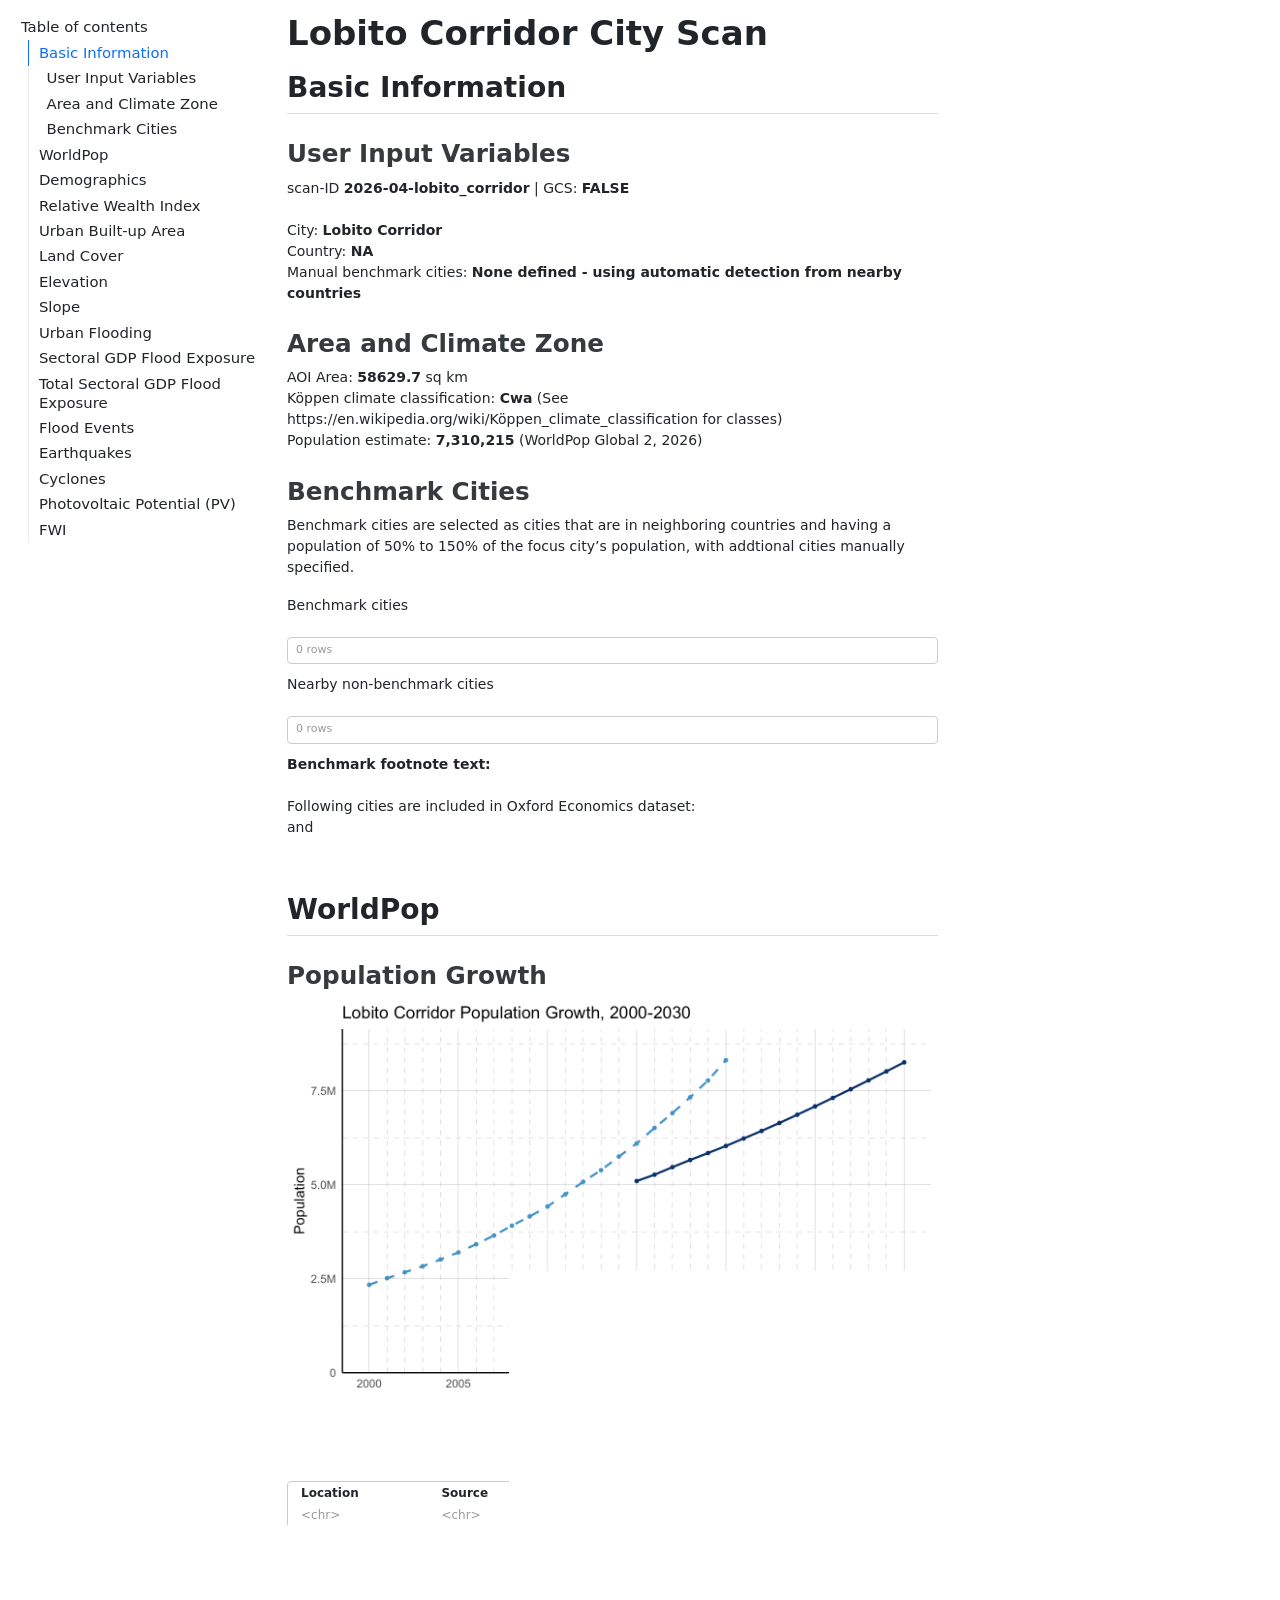
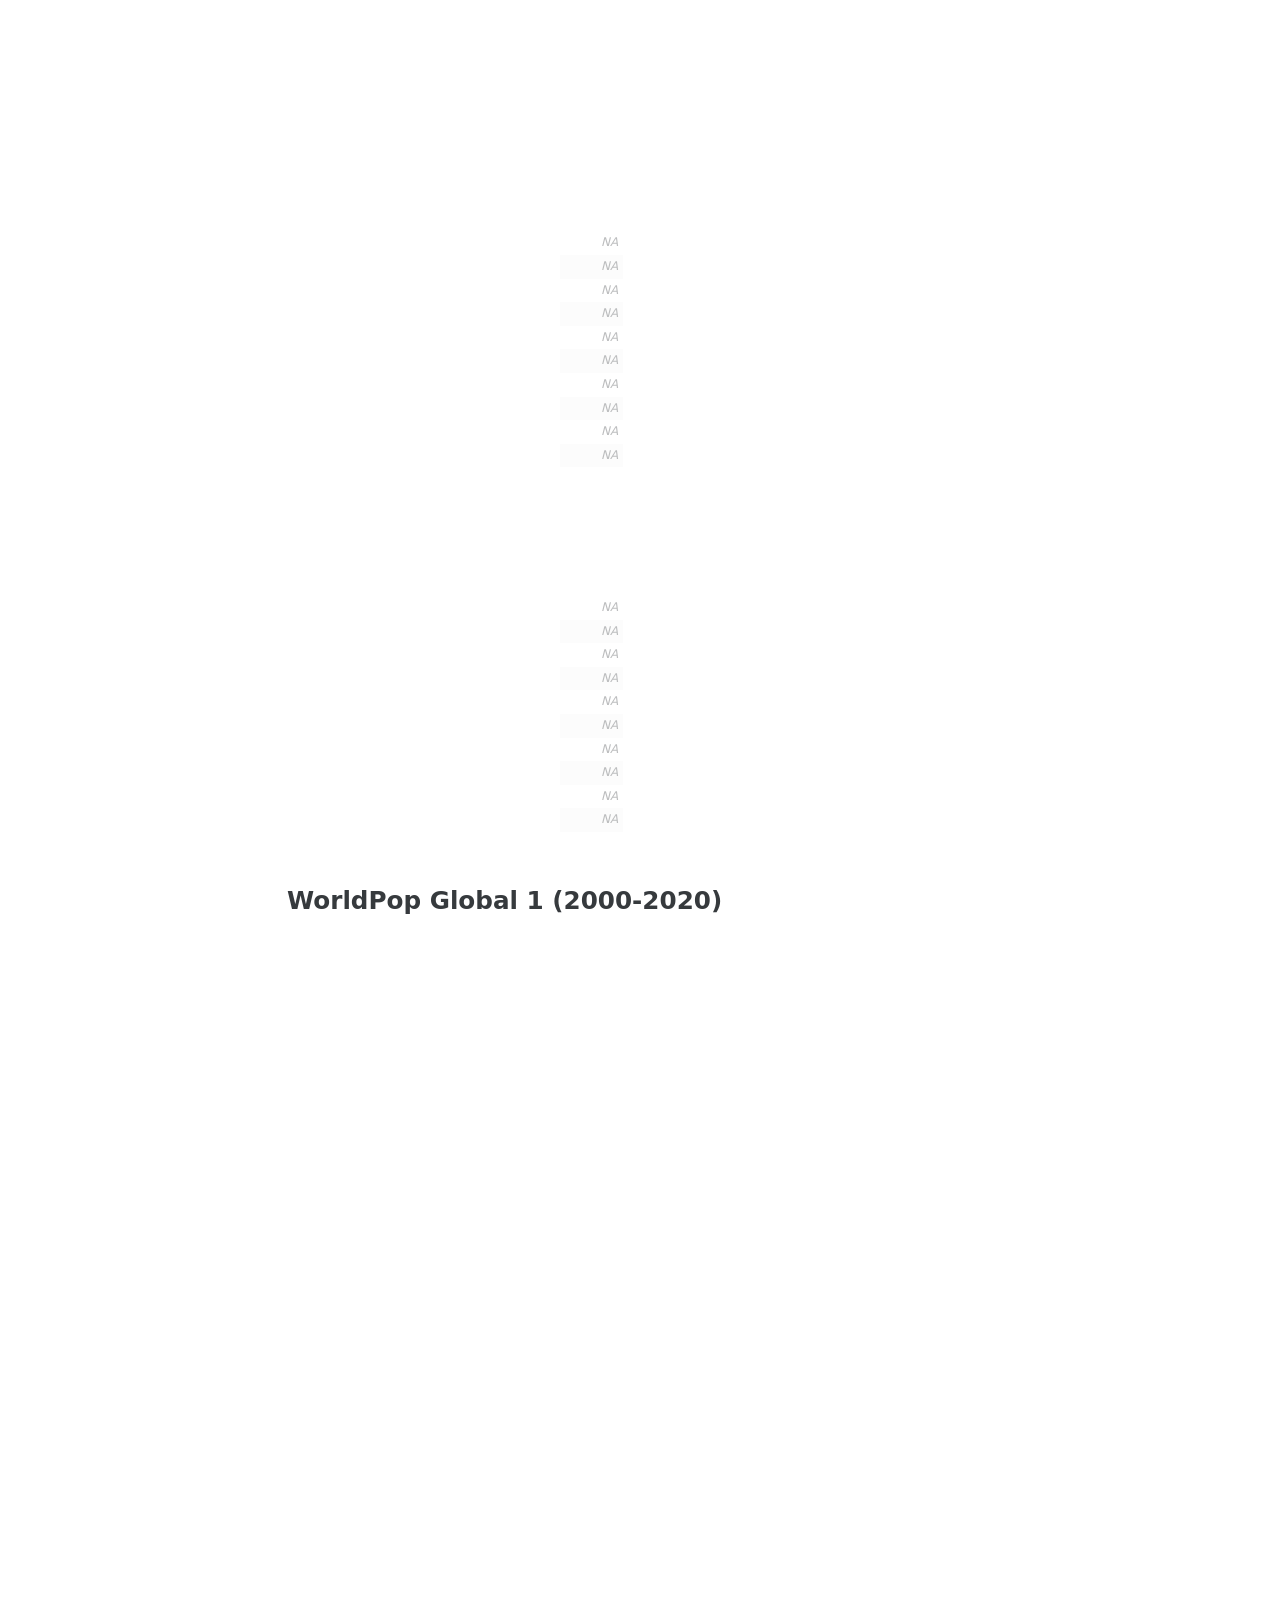
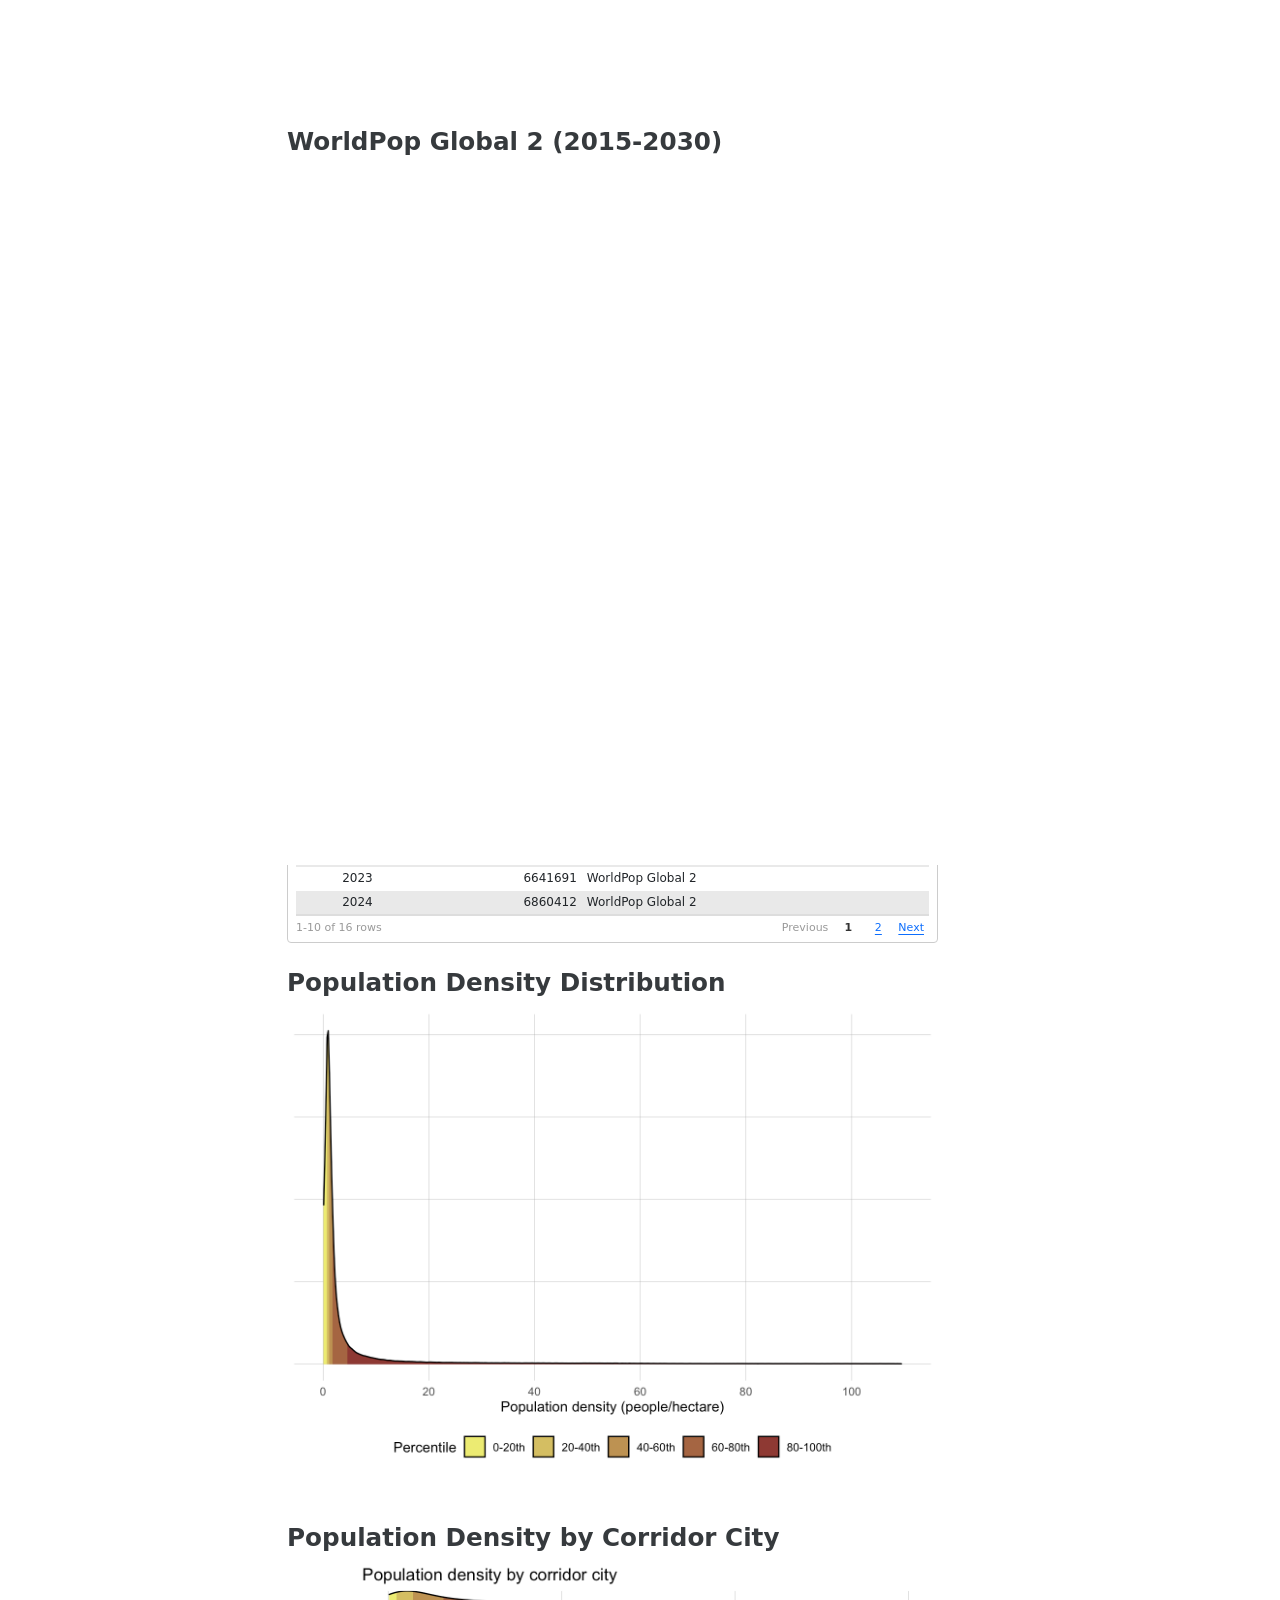
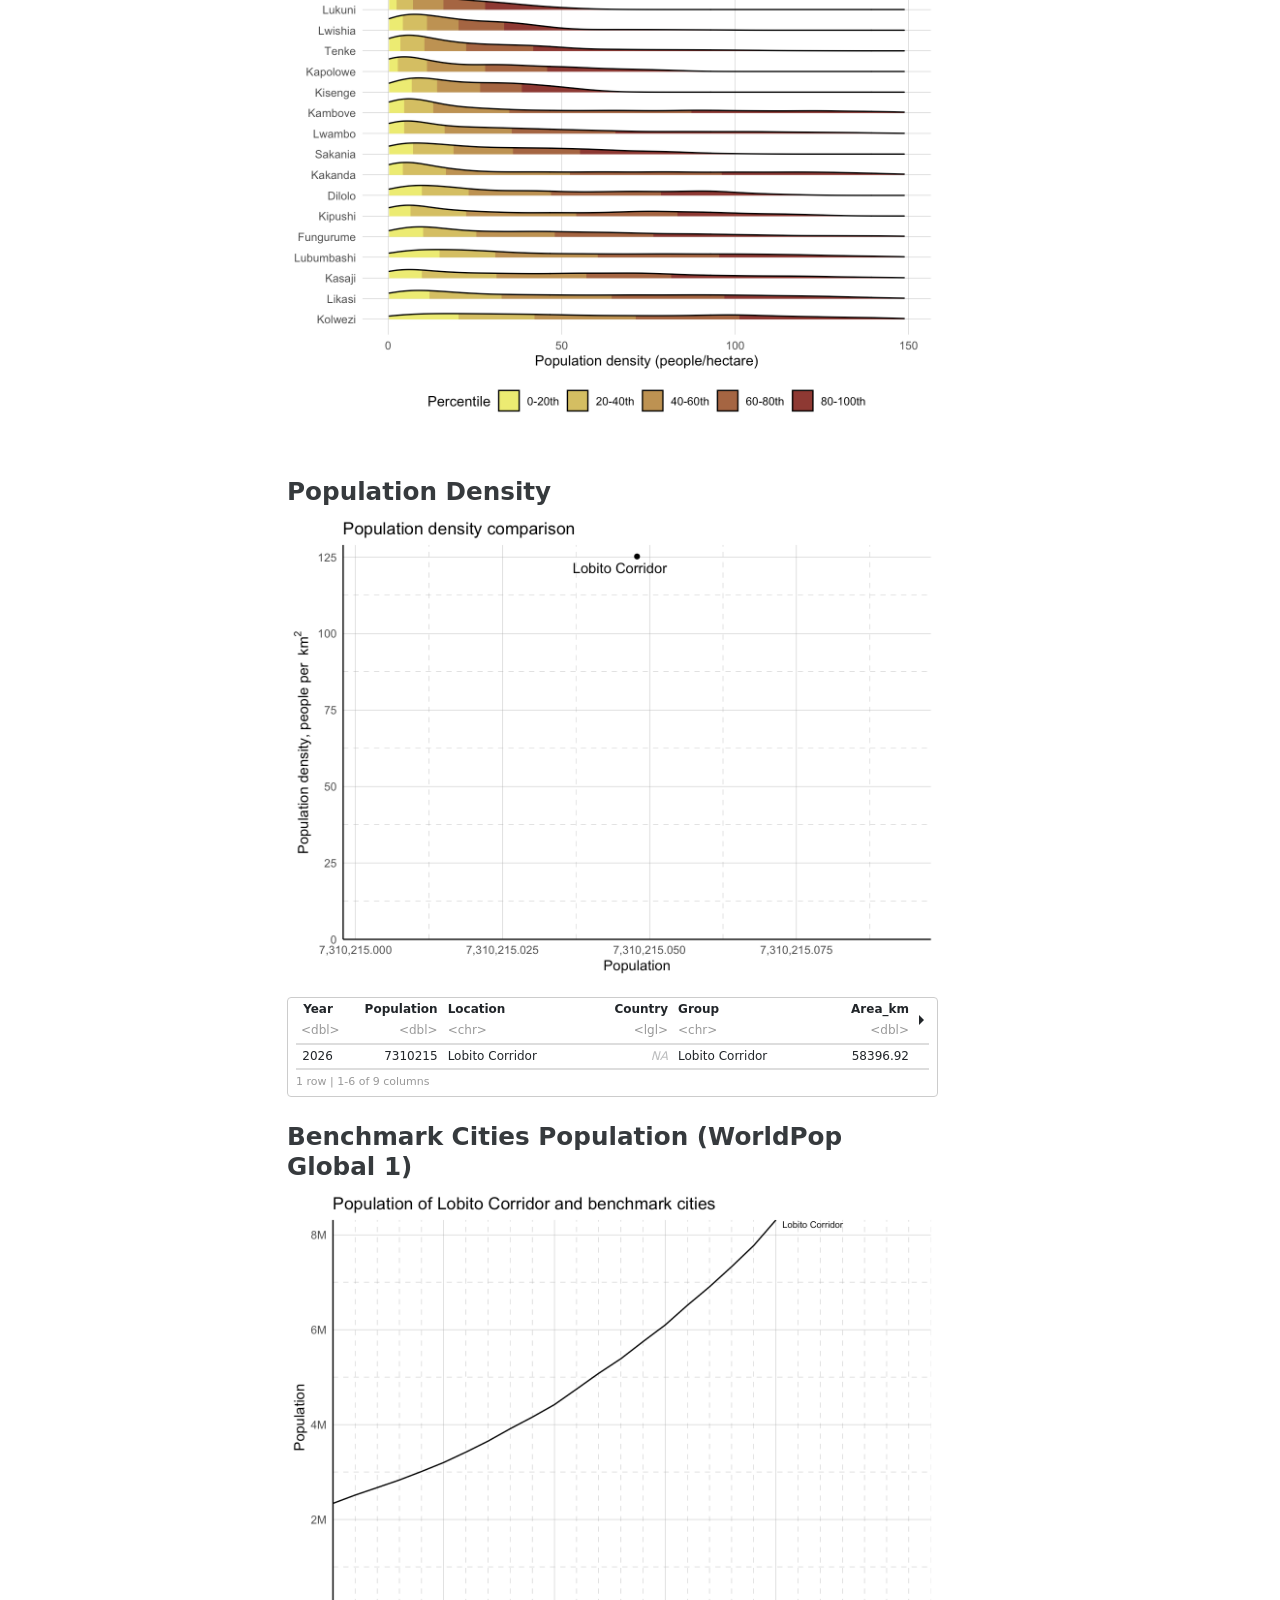
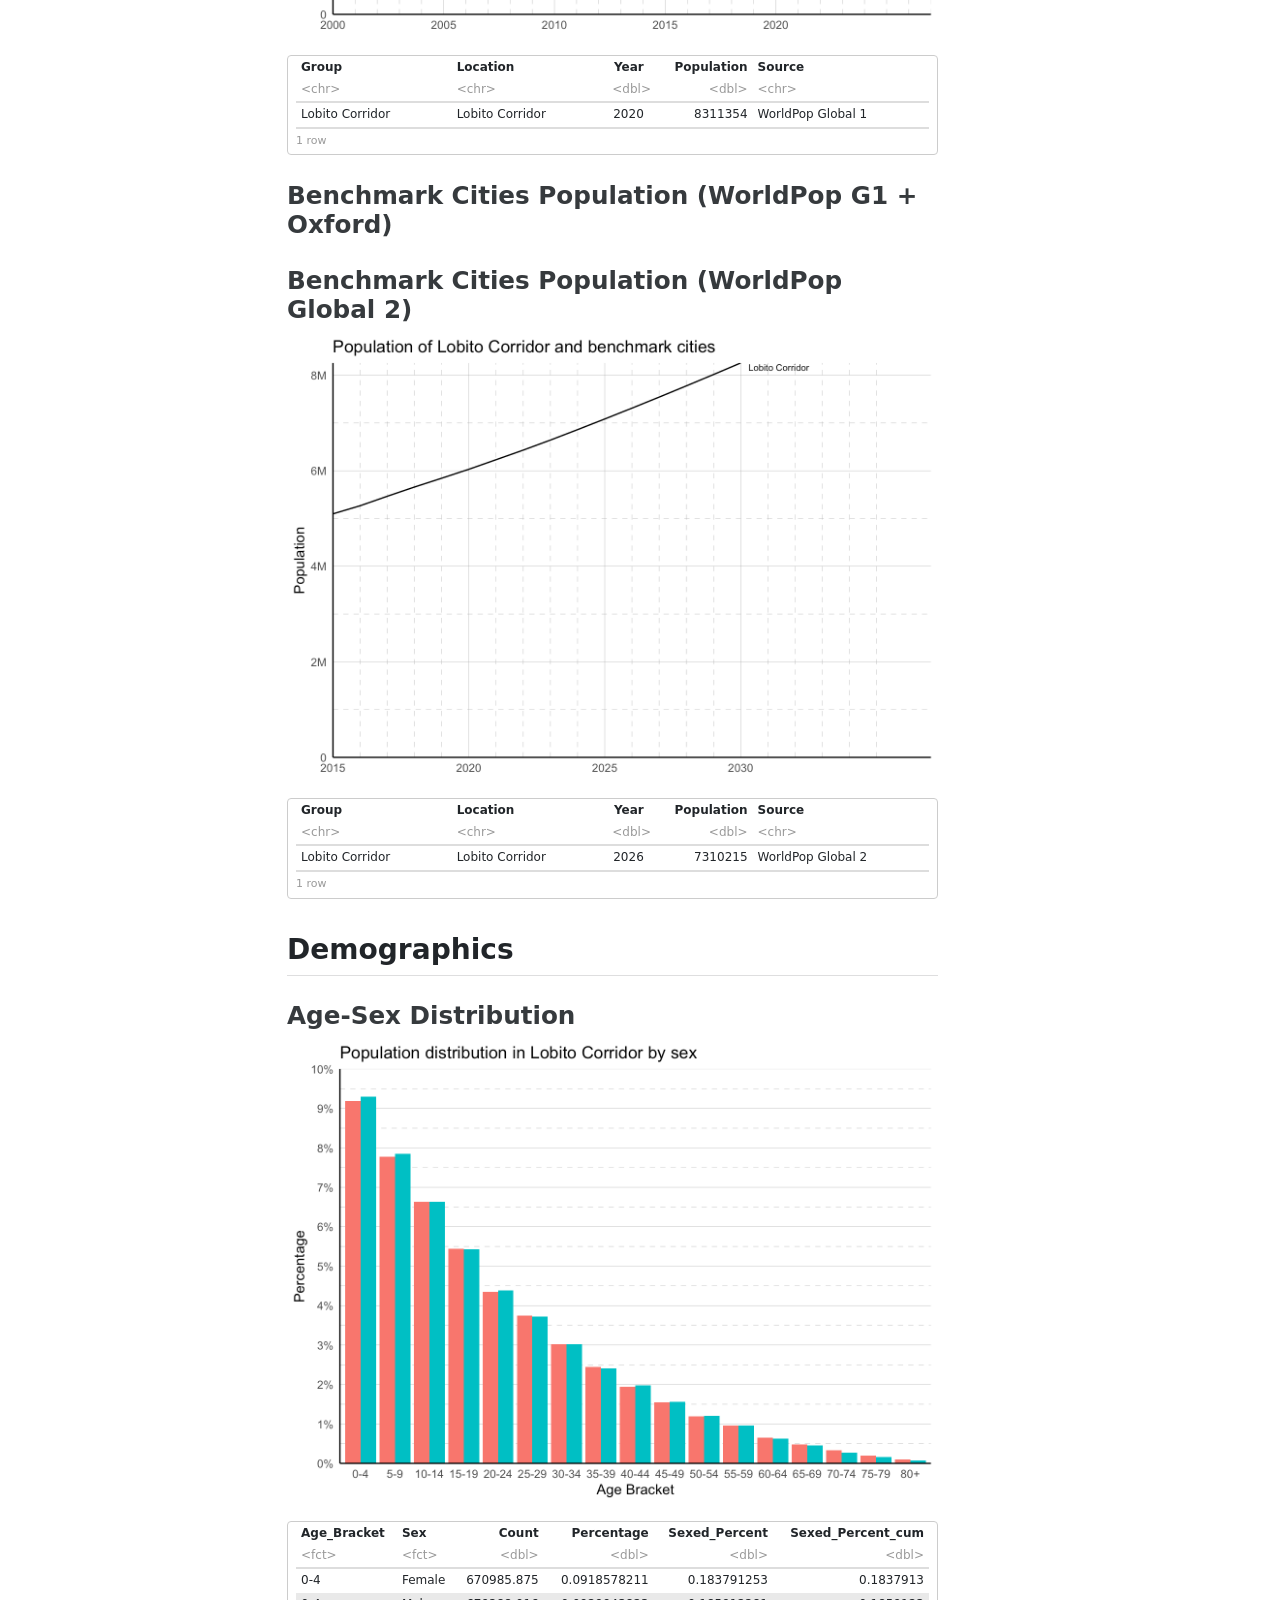
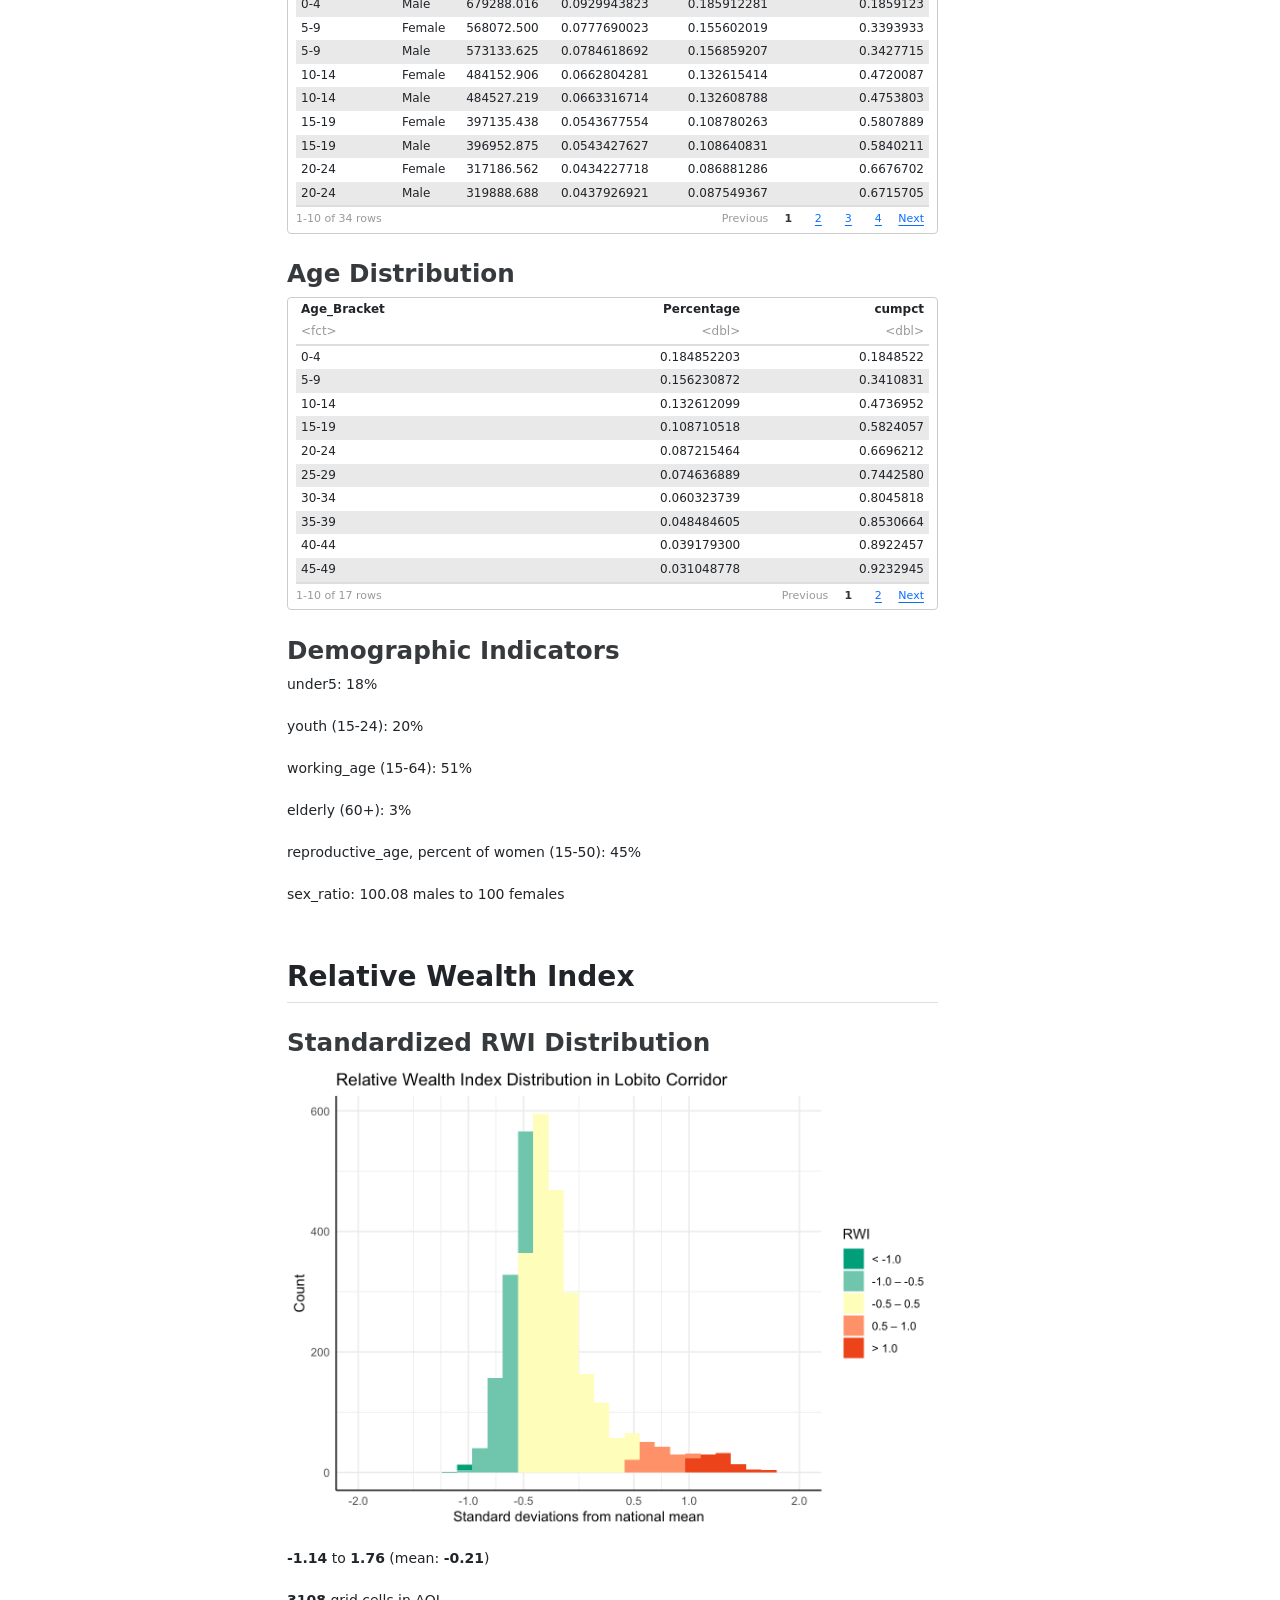
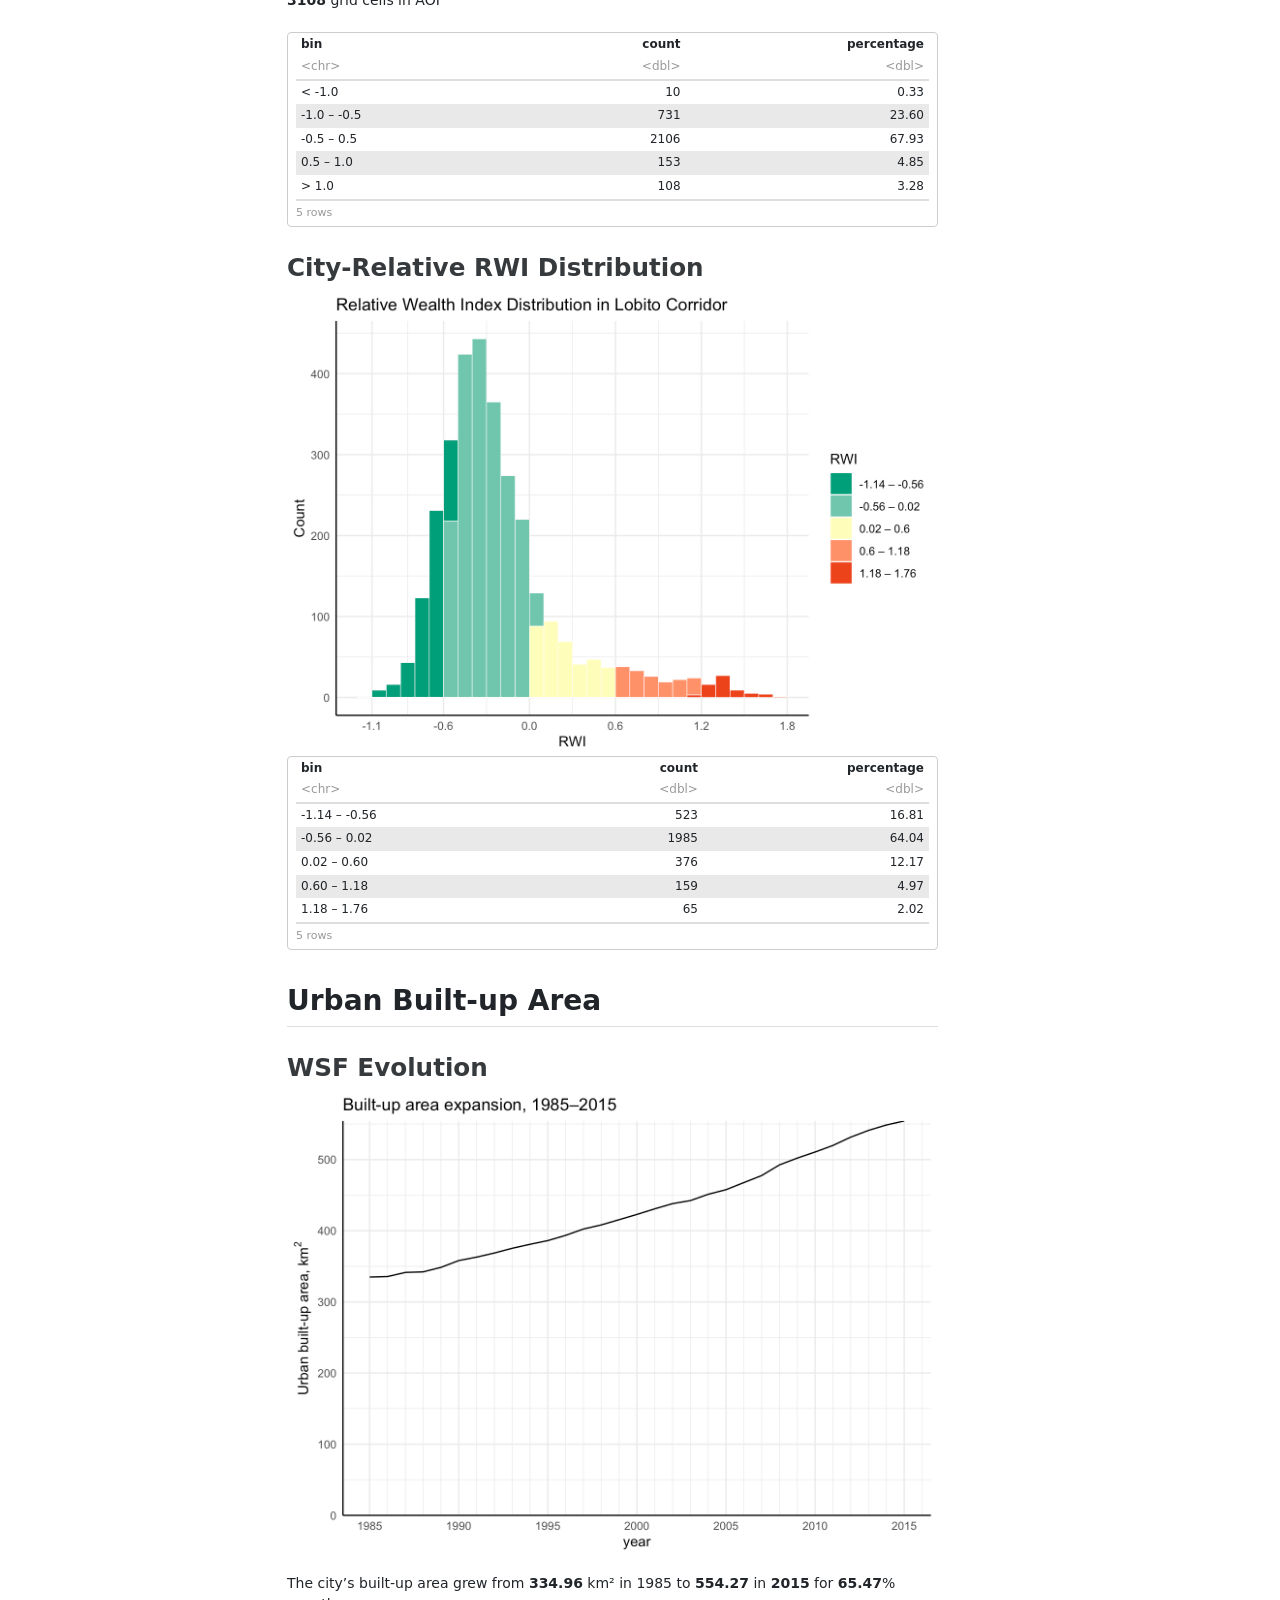
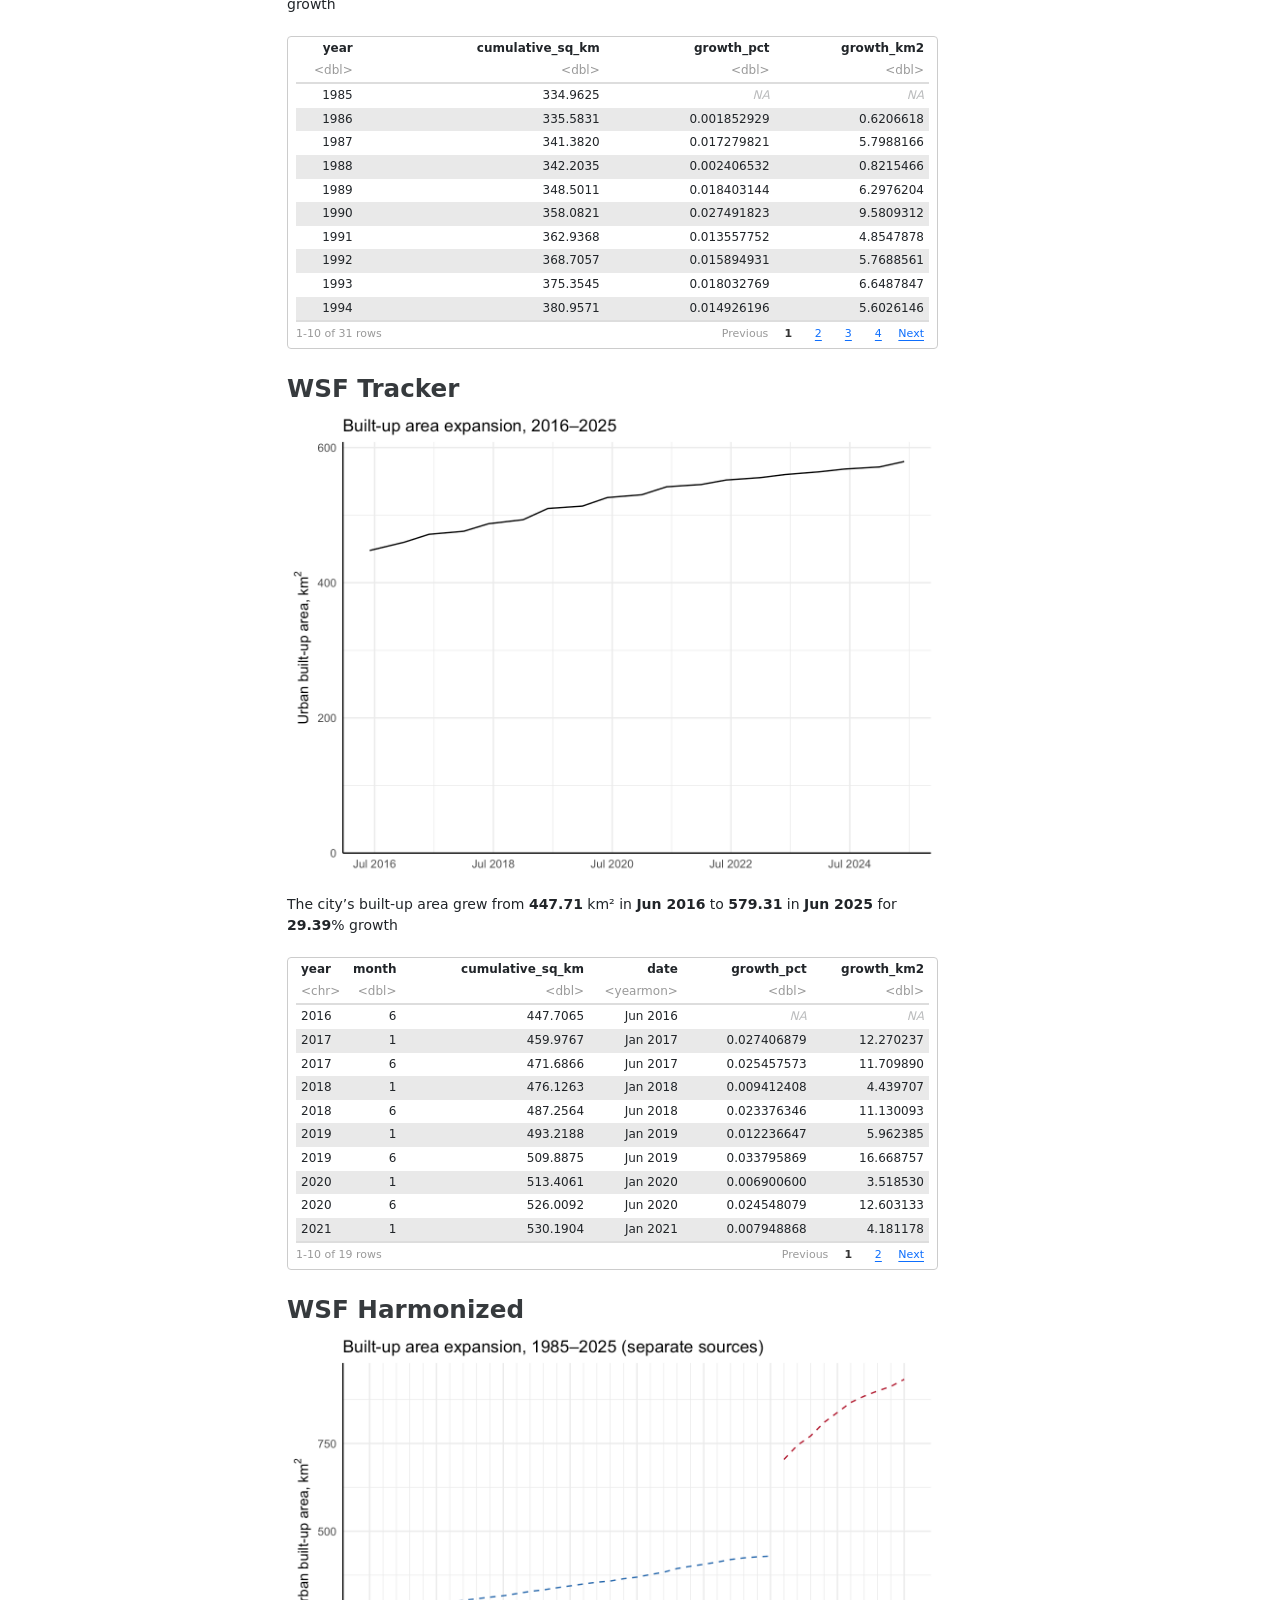
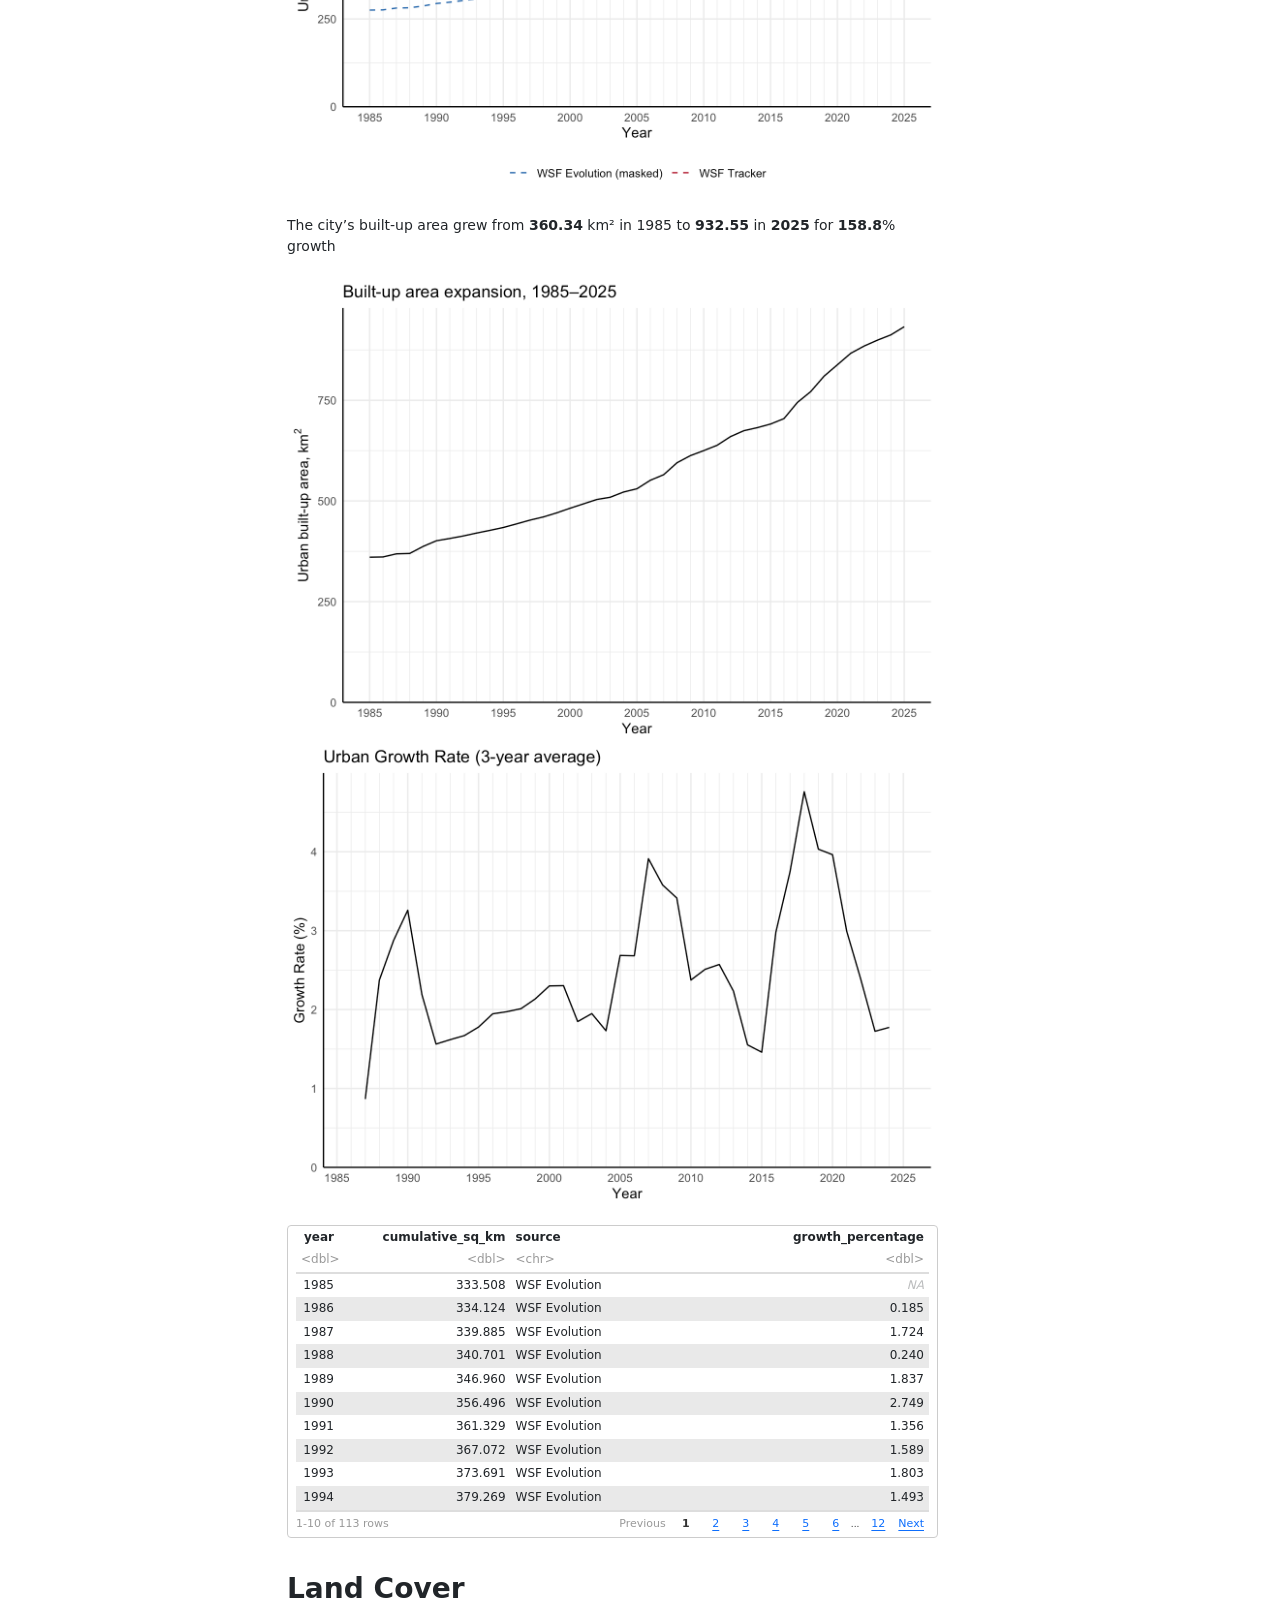
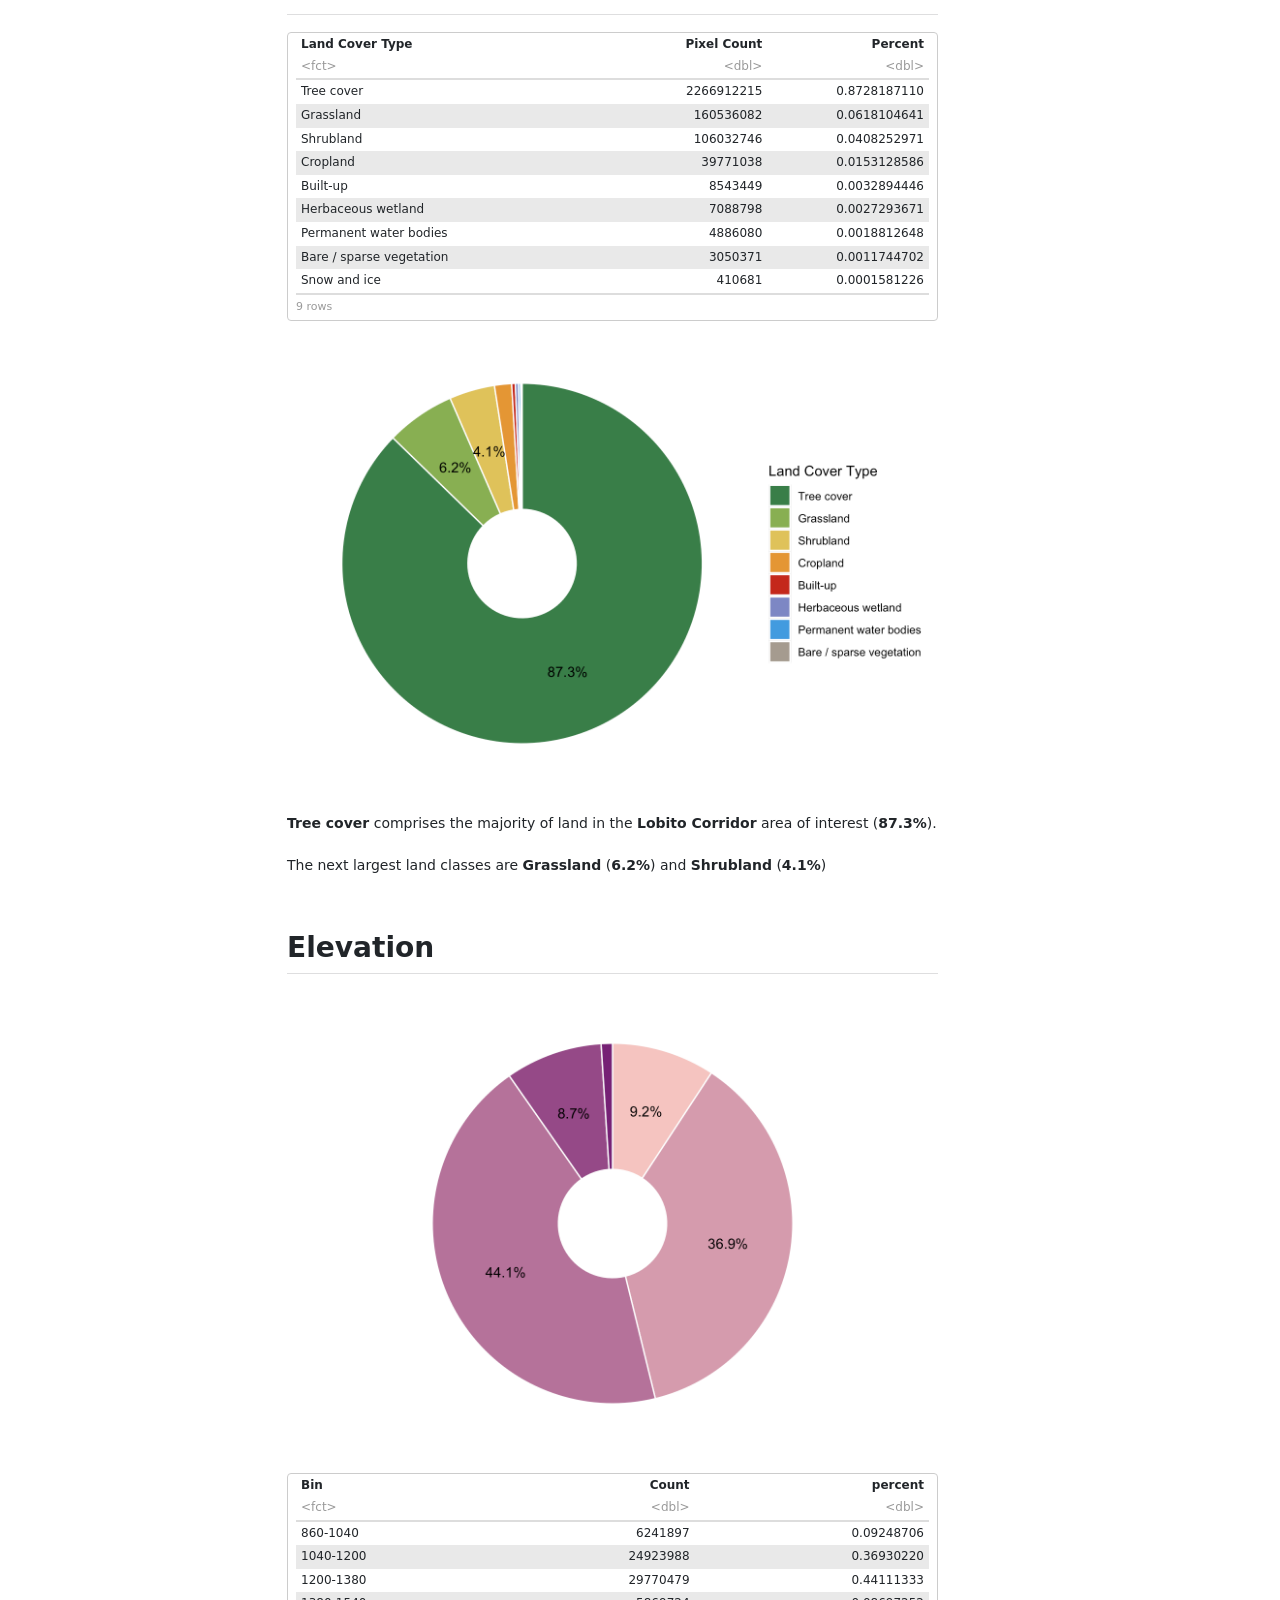
==== scan-calculations/scan-calculations.html @ d94c6d2a "lobito init" ====
<!DOCTYPE html>
<html xmlns="http://www.w3.org/1999/xhtml" lang="en" xml:lang="en"><head>

<meta charset="utf-8">
<meta name="generator" content="quarto-1.8.24">

<meta name="viewport" content="width=device-width, initial-scale=1.0, user-scalable=yes">


<title>Lobito Corridor City Scan</title>
<style>
code{white-space: pre-wrap;}
span.smallcaps{font-variant: small-caps;}
div.columns{display: flex; gap: min(4vw, 1.5em);}
div.column{flex: auto; overflow-x: auto;}
div.hanging-indent{margin-left: 1.5em; text-indent: -1.5em;}
ul.task-list{list-style: none;}
ul.task-list li input[type="checkbox"] {
width: 0.8em;
margin: 0 0.8em 0.2em -1em;  vertical-align: middle;
}
</style>


<script>/*!
 * clipboard.js v2.0.11
 * https://clipboardjs.com/
 *
 * Licensed MIT © Zeno Rocha
 */
!function(t,e){"object"==typeof exports&&"object"==typeof module?module.exports=e():"function"==typeof define&&define.amd?define([],e):"object"==typeof exports?exports.ClipboardJS=e():t.ClipboardJS=e()}(this,function(){return n={686:function(t,e,n){"use strict";n.d(e,{default:function(){return b}});var e=n(279),i=n.n(e),e=n(370),u=n.n(e),e=n(817),r=n.n(e);function c(t){try{return document.execCommand(t)}catch(t){return}}var a=function(t){t=r()(t);return c("cut"),t};function o(t,e){var n,o,t=(n=t,o="rtl"===document.documentElement.getAttribute("dir"),(t=document.createElement("textarea")).style.fontSize="12pt",t.style.border="0",t.style.padding="0",t.style.margin="0",t.style.position="absolute",t.style[o?"right":"left"]="-9999px",o=window.pageYOffset||document.documentElement.scrollTop,t.style.top="".concat(o,"px"),t.setAttribute("readonly",""),t.value=n,t);return e.container.appendChild(t),e=r()(t),c("copy"),t.remove(),e}var f=function(t){var e=1<arguments.length&&void 0!==arguments[1]?arguments[1]:{container:document.body},n="";return"string"==typeof t?n=o(t,e):t instanceof HTMLInputElement&&!["text","search","url","tel","password"].includes(null==t?void 0:t.type)?n=o(t.value,e):(n=r()(t),c("copy")),n};function l(t){return(l="function"==typeof Symbol&&"symbol"==typeof Symbol.iterator?function(t){return typeof t}:function(t){return t&&"function"==typeof Symbol&&t.constructor===Symbol&&t!==Symbol.prototype?"symbol":typeof t})(t)}var s=function(){var t=0<arguments.length&&void 0!==arguments[0]?arguments[0]:{},e=t.action,n=void 0===e?"copy":e,o=t.container,e=t.target,t=t.text;if("copy"!==n&&"cut"!==n)throw new Error('Invalid "action" value, use either "copy" or "cut"');if(void 0!==e){if(!e||"object"!==l(e)||1!==e.nodeType)throw new Error('Invalid "target" value, use a valid Element');if("copy"===n&&e.hasAttribute("disabled"))throw new Error('Invalid "target" attribute. Please use "readonly" instead of "disabled" attribute');if("cut"===n&&(e.hasAttribute("readonly")||e.hasAttribute("disabled")))throw new Error('Invalid "target" attribute. You can\'t cut text from elements with "readonly" or "disabled" attributes')}return t?f(t,{container:o}):e?"cut"===n?a(e):f(e,{container:o}):void 0};function p(t){return(p="function"==typeof Symbol&&"symbol"==typeof Symbol.iterator?function(t){return typeof t}:function(t){return t&&"function"==typeof Symbol&&t.constructor===Symbol&&t!==Symbol.prototype?"symbol":typeof t})(t)}function d(t,e){for(var n=0;n<e.length;n++){var o=e[n];o.enumerable=o.enumerable||!1,o.configurable=!0,"value"in o&&(o.writable=!0),Object.defineProperty(t,o.key,o)}}function y(t,e){return(y=Object.setPrototypeOf||function(t,e){return t.__proto__=e,t})(t,e)}function h(n){var o=function(){if("undefined"==typeof Reflect||!Reflect.construct)return!1;if(Reflect.construct.sham)return!1;if("function"==typeof Proxy)return!0;try{return Date.prototype.toString.call(Reflect.construct(Date,[],function(){})),!0}catch(t){return!1}}();return function(){var t,e=v(n);return t=o?(t=v(this).constructor,Reflect.construct(e,arguments,t)):e.apply(this,arguments),e=this,!(t=t)||"object"!==p(t)&&"function"!=typeof t?function(t){if(void 0!==t)return t;throw new ReferenceError("this hasn't been initialised - super() hasn't been called")}(e):t}}function v(t){return(v=Object.setPrototypeOf?Object.getPrototypeOf:function(t){return t.__proto__||Object.getPrototypeOf(t)})(t)}function m(t,e){t="data-clipboard-".concat(t);if(e.hasAttribute(t))return e.getAttribute(t)}var b=function(){!function(t,e){if("function"!=typeof e&&null!==e)throw new TypeError("Super expression must either be null or a function");t.prototype=Object.create(e&&e.prototype,{constructor:{value:t,writable:!0,configurable:!0}}),e&&y(t,e)}(r,i());var t,e,n,o=h(r);function r(t,e){var n;return function(t){if(!(t instanceof r))throw new TypeError("Cannot call a class as a function")}(this),(n=o.call(this)).resolveOptions(e),n.listenClick(t),n}return t=r,n=[{key:"copy",value:function(t){var e=1<arguments.length&&void 0!==arguments[1]?arguments[1]:{container:document.body};return f(t,e)}},{key:"cut",value:function(t){return a(t)}},{key:"isSupported",value:function(){var t=0<arguments.length&&void 0!==arguments[0]?arguments[0]:["copy","cut"],t="string"==typeof t?[t]:t,e=!!document.queryCommandSupported;return t.forEach(function(t){e=e&&!!document.queryCommandSupported(t)}),e}}],(e=[{key:"resolveOptions",value:function(){var t=0<arguments.length&&void 0!==arguments[0]?arguments[0]:{};this.action="function"==typeof t.action?t.action:this.defaultAction,this.target="function"==typeof t.target?t.target:this.defaultTarget,this.text="function"==typeof t.text?t.text:this.defaultText,this.container="object"===p(t.container)?t.container:document.body}},{key:"listenClick",value:function(t){var e=this;this.listener=u()(t,"click",function(t){return e.onClick(t)})}},{key:"onClick",value:function(t){var e=t.delegateTarget||t.currentTarget,n=this.action(e)||"copy",t=s({action:n,container:this.container,target:this.target(e),text:this.text(e)});this.emit(t?"success":"error",{action:n,text:t,trigger:e,clearSelection:function(){e&&e.focus(),window.getSelection().removeAllRanges()}})}},{key:"defaultAction",value:function(t){return m("action",t)}},{key:"defaultTarget",value:function(t){t=m("target",t);if(t)return document.querySelector(t)}},{key:"defaultText",value:function(t){return m("text",t)}},{key:"destroy",value:function(){this.listener.destroy()}}])&&d(t.prototype,e),n&&d(t,n),r}()},828:function(t){var e;"undefined"==typeof Element||Element.prototype.matches||((e=Element.prototype).matches=e.matchesSelector||e.mozMatchesSelector||e.msMatchesSelector||e.oMatchesSelector||e.webkitMatchesSelector),t.exports=function(t,e){for(;t&&9!==t.nodeType;){if("function"==typeof t.matches&&t.matches(e))return t;t=t.parentNode}}},438:function(t,e,n){var u=n(828);function i(t,e,n,o,r){var i=function(e,n,t,o){return function(t){t.delegateTarget=u(t.target,n),t.delegateTarget&&o.call(e,t)}}.apply(this,arguments);return t.addEventListener(n,i,r),{destroy:function(){t.removeEventListener(n,i,r)}}}t.exports=function(t,e,n,o,r){return"function"==typeof t.addEventListener?i.apply(null,arguments):"function"==typeof n?i.bind(null,document).apply(null,arguments):("string"==typeof t&&(t=document.querySelectorAll(t)),Array.prototype.map.call(t,function(t){return i(t,e,n,o,r)}))}},879:function(t,n){n.node=function(t){return void 0!==t&&t instanceof HTMLElement&&1===t.nodeType},n.nodeList=function(t){var e=Object.prototype.toString.call(t);return void 0!==t&&("[object NodeList]"===e||"[object HTMLCollection]"===e)&&"length"in t&&(0===t.length||n.node(t[0]))},n.string=function(t){return"string"==typeof t||t instanceof String},n.fn=function(t){return"[object Function]"===Object.prototype.toString.call(t)}},370:function(t,e,n){var f=n(879),l=n(438);t.exports=function(t,e,n){if(!t&&!e&&!n)throw new Error("Missing required arguments");if(!f.string(e))throw new TypeError("Second argument must be a String");if(!f.fn(n))throw new TypeError("Third argument must be a Function");if(f.node(t))return c=e,a=n,(u=t).addEventListener(c,a),{destroy:function(){u.removeEventListener(c,a)}};if(f.nodeList(t))return o=t,r=e,i=n,Array.prototype.forEach.call(o,function(t){t.addEventListener(r,i)}),{destroy:function(){Array.prototype.forEach.call(o,function(t){t.removeEventListener(r,i)})}};if(f.string(t))return t=t,e=e,n=n,l(document.body,t,e,n);throw new TypeError("First argument must be a String, HTMLElement, HTMLCollection, or NodeList");var o,r,i,u,c,a}},817:function(t){t.exports=function(t){var e,n="SELECT"===t.nodeName?(t.focus(),t.value):"INPUT"===t.nodeName||"TEXTAREA"===t.nodeName?((e=t.hasAttribute("readonly"))||t.setAttribute("readonly",""),t.select(),t.setSelectionRange(0,t.value.length),e||t.removeAttribute("readonly"),t.value):(t.hasAttribute("contenteditable")&&t.focus(),n=window.getSelection(),(e=document.createRange()).selectNodeContents(t),n.removeAllRanges(),n.addRange(e),n.toString());return n}},279:function(t){function e(){}e.prototype={on:function(t,e,n){var o=this.e||(this.e={});return(o[t]||(o[t]=[])).push({fn:e,ctx:n}),this},once:function(t,e,n){var o=this;function r(){o.off(t,r),e.apply(n,arguments)}return r._=e,this.on(t,r,n)},emit:function(t){for(var e=[].slice.call(arguments,1),n=((this.e||(this.e={}))[t]||[]).slice(),o=0,r=n.length;o<r;o++)n[o].fn.apply(n[o].ctx,e);return this},off:function(t,e){var n=this.e||(this.e={}),o=n[t],r=[];if(o&&e)for(var i=0,u=o.length;i<u;i++)o[i].fn!==e&&o[i].fn._!==e&&r.push(o[i]);return r.length?n[t]=r:delete n[t],this}},t.exports=e,t.exports.TinyEmitter=e}},r={},o.n=function(t){var e=t&&t.__esModule?function(){return t.default}:function(){return t};return o.d(e,{a:e}),e},o.d=function(t,e){for(var n in e)o.o(e,n)&&!o.o(t,n)&&Object.defineProperty(t,n,{enumerable:!0,get:e[n]})},o.o=function(t,e){return Object.prototype.hasOwnProperty.call(t,e)},o(686).default;function o(t){if(r[t])return r[t].exports;var e=r[t]={exports:{}};return n[t](e,e.exports,o),e.exports}var n,r});</script>
<script src="[data-uri]" type="module"></script>
<script src="[data-uri]" type="module"></script>
<script src="[data-uri]" type="module"></script>
<script>/**
 * @popperjs/core v2.11.7 - MIT License
 */

!function(e,t){"object"==typeof exports&&"undefined"!=typeof module?t(exports):"function"==typeof define&&define.amd?define(["exports"],t):t((e="undefined"!=typeof globalThis?globalThis:e||self).Popper={})}(this,(function(e){"use strict";function t(e){if(null==e)return window;if("[object Window]"!==e.toString()){var t=e.ownerDocument;return t&&t.defaultView||window}return e}function n(e){return e instanceof t(e).Element||e instanceof Element}function r(e){return e instanceof t(e).HTMLElement||e instanceof HTMLElement}function o(e){return"undefined"!=typeof ShadowRoot&&(e instanceof t(e).ShadowRoot||e instanceof ShadowRoot)}var i=Math.max,a=Math.min,s=Math.round;function f(){var e=navigator.userAgentData;return null!=e&&e.brands&&Array.isArray(e.brands)?e.brands.map((function(e){return e.brand+"/"+e.version})).join(" "):navigator.userAgent}function c(){return!/^((?!chrome|android).)*safari/i.test(f())}function p(e,o,i){void 0===o&&(o=!1),void 0===i&&(i=!1);var a=e.getBoundingClientRect(),f=1,p=1;o&&r(e)&&(f=e.offsetWidth>0&&s(a.width)/e.offsetWidth||1,p=e.offsetHeight>0&&s(a.height)/e.offsetHeight||1);var u=(n(e)?t(e):window).visualViewport,l=!c()&&i,d=(a.left+(l&&u?u.offsetLeft:0))/f,h=(a.top+(l&&u?u.offsetTop:0))/p,m=a.width/f,v=a.height/p;return{width:m,height:v,top:h,right:d+m,bottom:h+v,left:d,x:d,y:h}}function u(e){var n=t(e);return{scrollLeft:n.pageXOffset,scrollTop:n.pageYOffset}}function l(e){return e?(e.nodeName||"").toLowerCase():null}function d(e){return((n(e)?e.ownerDocument:e.document)||window.document).documentElement}function h(e){return p(d(e)).left+u(e).scrollLeft}function m(e){return t(e).getComputedStyle(e)}function v(e){var t=m(e),n=t.overflow,r=t.overflowX,o=t.overflowY;return/auto|scroll|overlay|hidden/.test(n+o+r)}function y(e,n,o){void 0===o&&(o=!1);var i,a,f=r(n),c=r(n)&&function(e){var t=e.getBoundingClientRect(),n=s(t.width)/e.offsetWidth||1,r=s(t.height)/e.offsetHeight||1;return 1!==n||1!==r}(n),m=d(n),y=p(e,c,o),g={scrollLeft:0,scrollTop:0},b={x:0,y:0};return(f||!f&&!o)&&(("body"!==l(n)||v(m))&&(g=(i=n)!==t(i)&&r(i)?{scrollLeft:(a=i).scrollLeft,scrollTop:a.scrollTop}:u(i)),r(n)?((b=p(n,!0)).x+=n.clientLeft,b.y+=n.clientTop):m&&(b.x=h(m))),{x:y.left+g.scrollLeft-b.x,y:y.top+g.scrollTop-b.y,width:y.width,height:y.height}}function g(e){var t=p(e),n=e.offsetWidth,r=e.offsetHeight;return Math.abs(t.width-n)<=1&&(n=t.width),Math.abs(t.height-r)<=1&&(r=t.height),{x:e.offsetLeft,y:e.offsetTop,width:n,height:r}}function b(e){return"html"===l(e)?e:e.assignedSlot||e.parentNode||(o(e)?e.host:null)||d(e)}function x(e){return["html","body","#document"].indexOf(l(e))>=0?e.ownerDocument.body:r(e)&&v(e)?e:x(b(e))}function w(e,n){var r;void 0===n&&(n=[]);var o=x(e),i=o===(null==(r=e.ownerDocument)?void 0:r.body),a=t(o),s=i?[a].concat(a.visualViewport||[],v(o)?o:[]):o,f=n.concat(s);return i?f:f.concat(w(b(s)))}function O(e){return["table","td","th"].indexOf(l(e))>=0}function j(e){return r(e)&&"fixed"!==m(e).position?e.offsetParent:null}function E(e){for(var n=t(e),i=j(e);i&&O(i)&&"static"===m(i).position;)i=j(i);return i&&("html"===l(i)||"body"===l(i)&&"static"===m(i).position)?n:i||function(e){var t=/firefox/i.test(f());if(/Trident/i.test(f())&&r(e)&&"fixed"===m(e).position)return null;var n=b(e);for(o(n)&&(n=n.host);r(n)&&["html","body"].indexOf(l(n))<0;){var i=m(n);if("none"!==i.transform||"none"!==i.perspective||"paint"===i.contain||-1!==["transform","perspective"].indexOf(i.willChange)||t&&"filter"===i.willChange||t&&i.filter&&"none"!==i.filter)return n;n=n.parentNode}return null}(e)||n}var D="top",A="bottom",L="right",P="left",M="auto",k=[D,A,L,P],W="start",B="end",H="viewport",T="popper",R=k.reduce((function(e,t){return e.concat([t+"-"+W,t+"-"+B])}),[]),S=[].concat(k,[M]).reduce((function(e,t){return e.concat([t,t+"-"+W,t+"-"+B])}),[]),V=["beforeRead","read","afterRead","beforeMain","main","afterMain","beforeWrite","write","afterWrite"];function q(e){var t=new Map,n=new Set,r=[];function o(e){n.add(e.name),[].concat(e.requires||[],e.requiresIfExists||[]).forEach((function(e){if(!n.has(e)){var r=t.get(e);r&&o(r)}})),r.push(e)}return e.forEach((function(e){t.set(e.name,e)})),e.forEach((function(e){n.has(e.name)||o(e)})),r}function C(e){return e.split("-")[0]}function N(e,t){var n=t.getRootNode&&t.getRootNode();if(e.contains(t))return!0;if(n&&o(n)){var r=t;do{if(r&&e.isSameNode(r))return!0;r=r.parentNode||r.host}while(r)}return!1}function I(e){return Object.assign({},e,{left:e.x,top:e.y,right:e.x+e.width,bottom:e.y+e.height})}function _(e,r,o){return r===H?I(function(e,n){var r=t(e),o=d(e),i=r.visualViewport,a=o.clientWidth,s=o.clientHeight,f=0,p=0;if(i){a=i.width,s=i.height;var u=c();(u||!u&&"fixed"===n)&&(f=i.offsetLeft,p=i.offsetTop)}return{width:a,height:s,x:f+h(e),y:p}}(e,o)):n(r)?function(e,t){var n=p(e,!1,"fixed"===t);return n.top=n.top+e.clientTop,n.left=n.left+e.clientLeft,n.bottom=n.top+e.clientHeight,n.right=n.left+e.clientWidth,n.width=e.clientWidth,n.height=e.clientHeight,n.x=n.left,n.y=n.top,n}(r,o):I(function(e){var t,n=d(e),r=u(e),o=null==(t=e.ownerDocument)?void 0:t.body,a=i(n.scrollWidth,n.clientWidth,o?o.scrollWidth:0,o?o.clientWidth:0),s=i(n.scrollHeight,n.clientHeight,o?o.scrollHeight:0,o?o.clientHeight:0),f=-r.scrollLeft+h(e),c=-r.scrollTop;return"rtl"===m(o||n).direction&&(f+=i(n.clientWidth,o?o.clientWidth:0)-a),{width:a,height:s,x:f,y:c}}(d(e)))}function F(e,t,o,s){var f="clippingParents"===t?function(e){var t=w(b(e)),o=["absolute","fixed"].indexOf(m(e).position)>=0&&r(e)?E(e):e;return n(o)?t.filter((function(e){return n(e)&&N(e,o)&&"body"!==l(e)})):[]}(e):[].concat(t),c=[].concat(f,[o]),p=c[0],u=c.reduce((function(t,n){var r=_(e,n,s);return t.top=i(r.top,t.top),t.right=a(r.right,t.right),t.bottom=a(r.bottom,t.bottom),t.left=i(r.left,t.left),t}),_(e,p,s));return u.width=u.right-u.left,u.height=u.bottom-u.top,u.x=u.left,u.y=u.top,u}function U(e){return e.split("-")[1]}function z(e){return["top","bottom"].indexOf(e)>=0?"x":"y"}function X(e){var t,n=e.reference,r=e.element,o=e.placement,i=o?C(o):null,a=o?U(o):null,s=n.x+n.width/2-r.width/2,f=n.y+n.height/2-r.height/2;switch(i){case D:t={x:s,y:n.y-r.height};break;case A:t={x:s,y:n.y+n.height};break;case L:t={x:n.x+n.width,y:f};break;case P:t={x:n.x-r.width,y:f};break;default:t={x:n.x,y:n.y}}var c=i?z(i):null;if(null!=c){var p="y"===c?"height":"width";switch(a){case W:t[c]=t[c]-(n[p]/2-r[p]/2);break;case B:t[c]=t[c]+(n[p]/2-r[p]/2)}}return t}function Y(e){return Object.assign({},{top:0,right:0,bottom:0,left:0},e)}function G(e,t){return t.reduce((function(t,n){return t[n]=e,t}),{})}function J(e,t){void 0===t&&(t={});var r=t,o=r.placement,i=void 0===o?e.placement:o,a=r.strategy,s=void 0===a?e.strategy:a,f=r.boundary,c=void 0===f?"clippingParents":f,u=r.rootBoundary,l=void 0===u?H:u,h=r.elementContext,m=void 0===h?T:h,v=r.altBoundary,y=void 0!==v&&v,g=r.padding,b=void 0===g?0:g,x=Y("number"!=typeof b?b:G(b,k)),w=m===T?"reference":T,O=e.rects.popper,j=e.elements[y?w:m],E=F(n(j)?j:j.contextElement||d(e.elements.popper),c,l,s),P=p(e.elements.reference),M=X({reference:P,element:O,strategy:"absolute",placement:i}),W=I(Object.assign({},O,M)),B=m===T?W:P,R={top:E.top-B.top+x.top,bottom:B.bottom-E.bottom+x.bottom,left:E.left-B.left+x.left,right:B.right-E.right+x.right},S=e.modifiersData.offset;if(m===T&&S){var V=S[i];Object.keys(R).forEach((function(e){var t=[L,A].indexOf(e)>=0?1:-1,n=[D,A].indexOf(e)>=0?"y":"x";R[e]+=V[n]*t}))}return R}var K={placement:"bottom",modifiers:[],strategy:"absolute"};function Q(){for(var e=arguments.length,t=new Array(e),n=0;n<e;n++)t[n]=arguments[n];return!t.some((function(e){return!(e&&"function"==typeof e.getBoundingClientRect)}))}function Z(e){void 0===e&&(e={});var t=e,r=t.defaultModifiers,o=void 0===r?[]:r,i=t.defaultOptions,a=void 0===i?K:i;return function(e,t,r){void 0===r&&(r=a);var i,s,f={placement:"bottom",orderedModifiers:[],options:Object.assign({},K,a),modifiersData:{},elements:{reference:e,popper:t},attributes:{},styles:{}},c=[],p=!1,u={state:f,setOptions:function(r){var i="function"==typeof r?r(f.options):r;l(),f.options=Object.assign({},a,f.options,i),f.scrollParents={reference:n(e)?w(e):e.contextElement?w(e.contextElement):[],popper:w(t)};var s,p,d=function(e){var t=q(e);return V.reduce((function(e,n){return e.concat(t.filter((function(e){return e.phase===n})))}),[])}((s=[].concat(o,f.options.modifiers),p=s.reduce((function(e,t){var n=e[t.name];return e[t.name]=n?Object.assign({},n,t,{options:Object.assign({},n.options,t.options),data:Object.assign({},n.data,t.data)}):t,e}),{}),Object.keys(p).map((function(e){return p[e]}))));return f.orderedModifiers=d.filter((function(e){return e.enabled})),f.orderedModifiers.forEach((function(e){var t=e.name,n=e.options,r=void 0===n?{}:n,o=e.effect;if("function"==typeof o){var i=o({state:f,name:t,instance:u,options:r}),a=function(){};c.push(i||a)}})),u.update()},forceUpdate:function(){if(!p){var e=f.elements,t=e.reference,n=e.popper;if(Q(t,n)){f.rects={reference:y(t,E(n),"fixed"===f.options.strategy),popper:g(n)},f.reset=!1,f.placement=f.options.placement,f.orderedModifiers.forEach((function(e){return f.modifiersData[e.name]=Object.assign({},e.data)}));for(var r=0;r<f.orderedModifiers.length;r++)if(!0!==f.reset){var o=f.orderedModifiers[r],i=o.fn,a=o.options,s=void 0===a?{}:a,c=o.name;"function"==typeof i&&(f=i({state:f,options:s,name:c,instance:u})||f)}else f.reset=!1,r=-1}}},update:(i=function(){return new Promise((function(e){u.forceUpdate(),e(f)}))},function(){return s||(s=new Promise((function(e){Promise.resolve().then((function(){s=void 0,e(i())}))}))),s}),destroy:function(){l(),p=!0}};if(!Q(e,t))return u;function l(){c.forEach((function(e){return e()})),c=[]}return u.setOptions(r).then((function(e){!p&&r.onFirstUpdate&&r.onFirstUpdate(e)})),u}}var $={passive:!0};var ee={name:"eventListeners",enabled:!0,phase:"write",fn:function(){},effect:function(e){var n=e.state,r=e.instance,o=e.options,i=o.scroll,a=void 0===i||i,s=o.resize,f=void 0===s||s,c=t(n.elements.popper),p=[].concat(n.scrollParents.reference,n.scrollParents.popper);return a&&p.forEach((function(e){e.addEventListener("scroll",r.update,$)})),f&&c.addEventListener("resize",r.update,$),function(){a&&p.forEach((function(e){e.removeEventListener("scroll",r.update,$)})),f&&c.removeEventListener("resize",r.update,$)}},data:{}};var te={name:"popperOffsets",enabled:!0,phase:"read",fn:function(e){var t=e.state,n=e.name;t.modifiersData[n]=X({reference:t.rects.reference,element:t.rects.popper,strategy:"absolute",placement:t.placement})},data:{}},ne={top:"auto",right:"auto",bottom:"auto",left:"auto"};function re(e){var n,r=e.popper,o=e.popperRect,i=e.placement,a=e.variation,f=e.offsets,c=e.position,p=e.gpuAcceleration,u=e.adaptive,l=e.roundOffsets,h=e.isFixed,v=f.x,y=void 0===v?0:v,g=f.y,b=void 0===g?0:g,x="function"==typeof l?l({x:y,y:b}):{x:y,y:b};y=x.x,b=x.y;var w=f.hasOwnProperty("x"),O=f.hasOwnProperty("y"),j=P,M=D,k=window;if(u){var W=E(r),H="clientHeight",T="clientWidth";if(W===t(r)&&"static"!==m(W=d(r)).position&&"absolute"===c&&(H="scrollHeight",T="scrollWidth"),W=W,i===D||(i===P||i===L)&&a===B)M=A,b-=(h&&W===k&&k.visualViewport?k.visualViewport.height:W[H])-o.height,b*=p?1:-1;if(i===P||(i===D||i===A)&&a===B)j=L,y-=(h&&W===k&&k.visualViewport?k.visualViewport.width:W[T])-o.width,y*=p?1:-1}var R,S=Object.assign({position:c},u&&ne),V=!0===l?function(e,t){var n=e.x,r=e.y,o=t.devicePixelRatio||1;return{x:s(n*o)/o||0,y:s(r*o)/o||0}}({x:y,y:b},t(r)):{x:y,y:b};return y=V.x,b=V.y,p?Object.assign({},S,((R={})[M]=O?"0":"",R[j]=w?"0":"",R.transform=(k.devicePixelRatio||1)<=1?"translate("+y+"px, "+b+"px)":"translate3d("+y+"px, "+b+"px, 0)",R)):Object.assign({},S,((n={})[M]=O?b+"px":"",n[j]=w?y+"px":"",n.transform="",n))}var oe={name:"computeStyles",enabled:!0,phase:"beforeWrite",fn:function(e){var t=e.state,n=e.options,r=n.gpuAcceleration,o=void 0===r||r,i=n.adaptive,a=void 0===i||i,s=n.roundOffsets,f=void 0===s||s,c={placement:C(t.placement),variation:U(t.placement),popper:t.elements.popper,popperRect:t.rects.popper,gpuAcceleration:o,isFixed:"fixed"===t.options.strategy};null!=t.modifiersData.popperOffsets&&(t.styles.popper=Object.assign({},t.styles.popper,re(Object.assign({},c,{offsets:t.modifiersData.popperOffsets,position:t.options.strategy,adaptive:a,roundOffsets:f})))),null!=t.modifiersData.arrow&&(t.styles.arrow=Object.assign({},t.styles.arrow,re(Object.assign({},c,{offsets:t.modifiersData.arrow,position:"absolute",adaptive:!1,roundOffsets:f})))),t.attributes.popper=Object.assign({},t.attributes.popper,{"data-popper-placement":t.placement})},data:{}};var ie={name:"applyStyles",enabled:!0,phase:"write",fn:function(e){var t=e.state;Object.keys(t.elements).forEach((function(e){var n=t.styles[e]||{},o=t.attributes[e]||{},i=t.elements[e];r(i)&&l(i)&&(Object.assign(i.style,n),Object.keys(o).forEach((function(e){var t=o[e];!1===t?i.removeAttribute(e):i.setAttribute(e,!0===t?"":t)})))}))},effect:function(e){var t=e.state,n={popper:{position:t.options.strategy,left:"0",top:"0",margin:"0"},arrow:{position:"absolute"},reference:{}};return Object.assign(t.elements.popper.style,n.popper),t.styles=n,t.elements.arrow&&Object.assign(t.elements.arrow.style,n.arrow),function(){Object.keys(t.elements).forEach((function(e){var o=t.elements[e],i=t.attributes[e]||{},a=Object.keys(t.styles.hasOwnProperty(e)?t.styles[e]:n[e]).reduce((function(e,t){return e[t]="",e}),{});r(o)&&l(o)&&(Object.assign(o.style,a),Object.keys(i).forEach((function(e){o.removeAttribute(e)})))}))}},requires:["computeStyles"]};var ae={name:"offset",enabled:!0,phase:"main",requires:["popperOffsets"],fn:function(e){var t=e.state,n=e.options,r=e.name,o=n.offset,i=void 0===o?[0,0]:o,a=S.reduce((function(e,n){return e[n]=function(e,t,n){var r=C(e),o=[P,D].indexOf(r)>=0?-1:1,i="function"==typeof n?n(Object.assign({},t,{placement:e})):n,a=i[0],s=i[1];return a=a||0,s=(s||0)*o,[P,L].indexOf(r)>=0?{x:s,y:a}:{x:a,y:s}}(n,t.rects,i),e}),{}),s=a[t.placement],f=s.x,c=s.y;null!=t.modifiersData.popperOffsets&&(t.modifiersData.popperOffsets.x+=f,t.modifiersData.popperOffsets.y+=c),t.modifiersData[r]=a}},se={left:"right",right:"left",bottom:"top",top:"bottom"};function fe(e){return e.replace(/left|right|bottom|top/g,(function(e){return se[e]}))}var ce={start:"end",end:"start"};function pe(e){return e.replace(/start|end/g,(function(e){return ce[e]}))}function ue(e,t){void 0===t&&(t={});var n=t,r=n.placement,o=n.boundary,i=n.rootBoundary,a=n.padding,s=n.flipVariations,f=n.allowedAutoPlacements,c=void 0===f?S:f,p=U(r),u=p?s?R:R.filter((function(e){return U(e)===p})):k,l=u.filter((function(e){return c.indexOf(e)>=0}));0===l.length&&(l=u);var d=l.reduce((function(t,n){return t[n]=J(e,{placement:n,boundary:o,rootBoundary:i,padding:a})[C(n)],t}),{});return Object.keys(d).sort((function(e,t){return d[e]-d[t]}))}var le={name:"flip",enabled:!0,phase:"main",fn:function(e){var t=e.state,n=e.options,r=e.name;if(!t.modifiersData[r]._skip){for(var o=n.mainAxis,i=void 0===o||o,a=n.altAxis,s=void 0===a||a,f=n.fallbackPlacements,c=n.padding,p=n.boundary,u=n.rootBoundary,l=n.altBoundary,d=n.flipVariations,h=void 0===d||d,m=n.allowedAutoPlacements,v=t.options.placement,y=C(v),g=f||(y===v||!h?[fe(v)]:function(e){if(C(e)===M)return[];var t=fe(e);return[pe(e),t,pe(t)]}(v)),b=[v].concat(g).reduce((function(e,n){return e.concat(C(n)===M?ue(t,{placement:n,boundary:p,rootBoundary:u,padding:c,flipVariations:h,allowedAutoPlacements:m}):n)}),[]),x=t.rects.reference,w=t.rects.popper,O=new Map,j=!0,E=b[0],k=0;k<b.length;k++){var B=b[k],H=C(B),T=U(B)===W,R=[D,A].indexOf(H)>=0,S=R?"width":"height",V=J(t,{placement:B,boundary:p,rootBoundary:u,altBoundary:l,padding:c}),q=R?T?L:P:T?A:D;x[S]>w[S]&&(q=fe(q));var N=fe(q),I=[];if(i&&I.push(V[H]<=0),s&&I.push(V[q]<=0,V[N]<=0),I.every((function(e){return e}))){E=B,j=!1;break}O.set(B,I)}if(j)for(var _=function(e){var t=b.find((function(t){var n=O.get(t);if(n)return n.slice(0,e).every((function(e){return e}))}));if(t)return E=t,"break"},F=h?3:1;F>0;F--){if("break"===_(F))break}t.placement!==E&&(t.modifiersData[r]._skip=!0,t.placement=E,t.reset=!0)}},requiresIfExists:["offset"],data:{_skip:!1}};function de(e,t,n){return i(e,a(t,n))}var he={name:"preventOverflow",enabled:!0,phase:"main",fn:function(e){var t=e.state,n=e.options,r=e.name,o=n.mainAxis,s=void 0===o||o,f=n.altAxis,c=void 0!==f&&f,p=n.boundary,u=n.rootBoundary,l=n.altBoundary,d=n.padding,h=n.tether,m=void 0===h||h,v=n.tetherOffset,y=void 0===v?0:v,b=J(t,{boundary:p,rootBoundary:u,padding:d,altBoundary:l}),x=C(t.placement),w=U(t.placement),O=!w,j=z(x),M="x"===j?"y":"x",k=t.modifiersData.popperOffsets,B=t.rects.reference,H=t.rects.popper,T="function"==typeof y?y(Object.assign({},t.rects,{placement:t.placement})):y,R="number"==typeof T?{mainAxis:T,altAxis:T}:Object.assign({mainAxis:0,altAxis:0},T),S=t.modifiersData.offset?t.modifiersData.offset[t.placement]:null,V={x:0,y:0};if(k){if(s){var q,N="y"===j?D:P,I="y"===j?A:L,_="y"===j?"height":"width",F=k[j],X=F+b[N],Y=F-b[I],G=m?-H[_]/2:0,K=w===W?B[_]:H[_],Q=w===W?-H[_]:-B[_],Z=t.elements.arrow,$=m&&Z?g(Z):{width:0,height:0},ee=t.modifiersData["arrow#persistent"]?t.modifiersData["arrow#persistent"].padding:{top:0,right:0,bottom:0,left:0},te=ee[N],ne=ee[I],re=de(0,B[_],$[_]),oe=O?B[_]/2-G-re-te-R.mainAxis:K-re-te-R.mainAxis,ie=O?-B[_]/2+G+re+ne+R.mainAxis:Q+re+ne+R.mainAxis,ae=t.elements.arrow&&E(t.elements.arrow),se=ae?"y"===j?ae.clientTop||0:ae.clientLeft||0:0,fe=null!=(q=null==S?void 0:S[j])?q:0,ce=F+ie-fe,pe=de(m?a(X,F+oe-fe-se):X,F,m?i(Y,ce):Y);k[j]=pe,V[j]=pe-F}if(c){var ue,le="x"===j?D:P,he="x"===j?A:L,me=k[M],ve="y"===M?"height":"width",ye=me+b[le],ge=me-b[he],be=-1!==[D,P].indexOf(x),xe=null!=(ue=null==S?void 0:S[M])?ue:0,we=be?ye:me-B[ve]-H[ve]-xe+R.altAxis,Oe=be?me+B[ve]+H[ve]-xe-R.altAxis:ge,je=m&&be?function(e,t,n){var r=de(e,t,n);return r>n?n:r}(we,me,Oe):de(m?we:ye,me,m?Oe:ge);k[M]=je,V[M]=je-me}t.modifiersData[r]=V}},requiresIfExists:["offset"]};var me={name:"arrow",enabled:!0,phase:"main",fn:function(e){var t,n=e.state,r=e.name,o=e.options,i=n.elements.arrow,a=n.modifiersData.popperOffsets,s=C(n.placement),f=z(s),c=[P,L].indexOf(s)>=0?"height":"width";if(i&&a){var p=function(e,t){return Y("number"!=typeof(e="function"==typeof e?e(Object.assign({},t.rects,{placement:t.placement})):e)?e:G(e,k))}(o.padding,n),u=g(i),l="y"===f?D:P,d="y"===f?A:L,h=n.rects.reference[c]+n.rects.reference[f]-a[f]-n.rects.popper[c],m=a[f]-n.rects.reference[f],v=E(i),y=v?"y"===f?v.clientHeight||0:v.clientWidth||0:0,b=h/2-m/2,x=p[l],w=y-u[c]-p[d],O=y/2-u[c]/2+b,j=de(x,O,w),M=f;n.modifiersData[r]=((t={})[M]=j,t.centerOffset=j-O,t)}},effect:function(e){var t=e.state,n=e.options.element,r=void 0===n?"[data-popper-arrow]":n;null!=r&&("string"!=typeof r||(r=t.elements.popper.querySelector(r)))&&N(t.elements.popper,r)&&(t.elements.arrow=r)},requires:["popperOffsets"],requiresIfExists:["preventOverflow"]};function ve(e,t,n){return void 0===n&&(n={x:0,y:0}),{top:e.top-t.height-n.y,right:e.right-t.width+n.x,bottom:e.bottom-t.height+n.y,left:e.left-t.width-n.x}}function ye(e){return[D,L,A,P].some((function(t){return e[t]>=0}))}var ge={name:"hide",enabled:!0,phase:"main",requiresIfExists:["preventOverflow"],fn:function(e){var t=e.state,n=e.name,r=t.rects.reference,o=t.rects.popper,i=t.modifiersData.preventOverflow,a=J(t,{elementContext:"reference"}),s=J(t,{altBoundary:!0}),f=ve(a,r),c=ve(s,o,i),p=ye(f),u=ye(c);t.modifiersData[n]={referenceClippingOffsets:f,popperEscapeOffsets:c,isReferenceHidden:p,hasPopperEscaped:u},t.attributes.popper=Object.assign({},t.attributes.popper,{"data-popper-reference-hidden":p,"data-popper-escaped":u})}},be=Z({defaultModifiers:[ee,te,oe,ie]}),xe=[ee,te,oe,ie,ae,le,he,me,ge],we=Z({defaultModifiers:xe});e.applyStyles=ie,e.arrow=me,e.computeStyles=oe,e.createPopper=we,e.createPopperLite=be,e.defaultModifiers=xe,e.detectOverflow=J,e.eventListeners=ee,e.flip=le,e.hide=ge,e.offset=ae,e.popperGenerator=Z,e.popperOffsets=te,e.preventOverflow=he,Object.defineProperty(e,"__esModule",{value:!0})}));

</script>
<script>!function(e,t){"object"==typeof exports&&"undefined"!=typeof module?module.exports=t(require("@popperjs/core")):"function"==typeof define&&define.amd?define(["@popperjs/core"],t):(e=e||self).tippy=t(e.Popper)}(this,(function(e){"use strict";var t={passive:!0,capture:!0},n=function(){return document.body};function r(e,t,n){if(Array.isArray(e)){var r=e[t];return null==r?Array.isArray(n)?n[t]:n:r}return e}function o(e,t){var n={}.toString.call(e);return 0===n.indexOf("[object")&&n.indexOf(t+"]")>-1}function i(e,t){return"function"==typeof e?e.apply(void 0,t):e}function a(e,t){return 0===t?e:function(r){clearTimeout(n),n=setTimeout((function(){e(r)}),t)};var n}function s(e,t){var n=Object.assign({},e);return t.forEach((function(e){delete n[e]})),n}function u(e){return[].concat(e)}function c(e,t){-1===e.indexOf(t)&&e.push(t)}function p(e){return e.split("-")[0]}function f(e){return[].slice.call(e)}function l(e){return Object.keys(e).reduce((function(t,n){return void 0!==e[n]&&(t[n]=e[n]),t}),{})}function d(){return document.createElement("div")}function v(e){return["Element","Fragment"].some((function(t){return o(e,t)}))}function m(e){return o(e,"MouseEvent")}function g(e){return!(!e||!e._tippy||e._tippy.reference!==e)}function h(e){return v(e)?[e]:function(e){return o(e,"NodeList")}(e)?f(e):Array.isArray(e)?e:f(document.querySelectorAll(e))}function b(e,t){e.forEach((function(e){e&&(e.style.transitionDuration=t+"ms")}))}function y(e,t){e.forEach((function(e){e&&e.setAttribute("data-state",t)}))}function w(e){var t,n=u(e)[0];return null!=n&&null!=(t=n.ownerDocument)&&t.body?n.ownerDocument:document}function E(e,t,n){var r=t+"EventListener";["transitionend","webkitTransitionEnd"].forEach((function(t){e[r](t,n)}))}function O(e,t){for(var n=t;n;){var r;if(e.contains(n))return!0;n=null==n.getRootNode||null==(r=n.getRootNode())?void 0:r.host}return!1}var x={isTouch:!1},C=0;function T(){x.isTouch||(x.isTouch=!0,window.performance&&document.addEventListener("mousemove",A))}function A(){var e=performance.now();e-C<20&&(x.isTouch=!1,document.removeEventListener("mousemove",A)),C=e}function L(){var e=document.activeElement;if(g(e)){var t=e._tippy;e.blur&&!t.state.isVisible&&e.blur()}}var D=!!("undefined"!=typeof window&&"undefined"!=typeof document)&&!!window.msCrypto,R=Object.assign({appendTo:n,aria:{content:"auto",expanded:"auto"},delay:0,duration:[300,250],getReferenceClientRect:null,hideOnClick:!0,ignoreAttributes:!1,interactive:!1,interactiveBorder:2,interactiveDebounce:0,moveTransition:"",offset:[0,10],onAfterUpdate:function(){},onBeforeUpdate:function(){},onCreate:function(){},onDestroy:function(){},onHidden:function(){},onHide:function(){},onMount:function(){},onShow:function(){},onShown:function(){},onTrigger:function(){},onUntrigger:function(){},onClickOutside:function(){},placement:"top",plugins:[],popperOptions:{},render:null,showOnCreate:!1,touch:!0,trigger:"mouseenter focus",triggerTarget:null},{animateFill:!1,followCursor:!1,inlinePositioning:!1,sticky:!1},{allowHTML:!1,animation:"fade",arrow:!0,content:"",inertia:!1,maxWidth:350,role:"tooltip",theme:"",zIndex:9999}),k=Object.keys(R);function P(e){var t=(e.plugins||[]).reduce((function(t,n){var r,o=n.name,i=n.defaultValue;o&&(t[o]=void 0!==e[o]?e[o]:null!=(r=R[o])?r:i);return t}),{});return Object.assign({},e,t)}function j(e,t){var n=Object.assign({},t,{content:i(t.content,[e])},t.ignoreAttributes?{}:function(e,t){return(t?Object.keys(P(Object.assign({},R,{plugins:t}))):k).reduce((function(t,n){var r=(e.getAttribute("data-tippy-"+n)||"").trim();if(!r)return t;if("content"===n)t[n]=r;else try{t[n]=JSON.parse(r)}catch(e){t[n]=r}return t}),{})}(e,t.plugins));return n.aria=Object.assign({},R.aria,n.aria),n.aria={expanded:"auto"===n.aria.expanded?t.interactive:n.aria.expanded,content:"auto"===n.aria.content?t.interactive?null:"describedby":n.aria.content},n}function M(e,t){e.innerHTML=t}function V(e){var t=d();return!0===e?t.className="tippy-arrow":(t.className="tippy-svg-arrow",v(e)?t.appendChild(e):M(t,e)),t}function I(e,t){v(t.content)?(M(e,""),e.appendChild(t.content)):"function"!=typeof t.content&&(t.allowHTML?M(e,t.content):e.textContent=t.content)}function S(e){var t=e.firstElementChild,n=f(t.children);return{box:t,content:n.find((function(e){return e.classList.contains("tippy-content")})),arrow:n.find((function(e){return e.classList.contains("tippy-arrow")||e.classList.contains("tippy-svg-arrow")})),backdrop:n.find((function(e){return e.classList.contains("tippy-backdrop")}))}}function N(e){var t=d(),n=d();n.className="tippy-box",n.setAttribute("data-state","hidden"),n.setAttribute("tabindex","-1");var r=d();function o(n,r){var o=S(t),i=o.box,a=o.content,s=o.arrow;r.theme?i.setAttribute("data-theme",r.theme):i.removeAttribute("data-theme"),"string"==typeof r.animation?i.setAttribute("data-animation",r.animation):i.removeAttribute("data-animation"),r.inertia?i.setAttribute("data-inertia",""):i.removeAttribute("data-inertia"),i.style.maxWidth="number"==typeof r.maxWidth?r.maxWidth+"px":r.maxWidth,r.role?i.setAttribute("role",r.role):i.removeAttribute("role"),n.content===r.content&&n.allowHTML===r.allowHTML||I(a,e.props),r.arrow?s?n.arrow!==r.arrow&&(i.removeChild(s),i.appendChild(V(r.arrow))):i.appendChild(V(r.arrow)):s&&i.removeChild(s)}return r.className="tippy-content",r.setAttribute("data-state","hidden"),I(r,e.props),t.appendChild(n),n.appendChild(r),o(e.props,e.props),{popper:t,onUpdate:o}}N.$$tippy=!0;var B=1,H=[],U=[];function _(o,s){var v,g,h,C,T,A,L,k,M=j(o,Object.assign({},R,P(l(s)))),V=!1,I=!1,N=!1,_=!1,F=[],W=a(we,M.interactiveDebounce),X=B++,Y=(k=M.plugins).filter((function(e,t){return k.indexOf(e)===t})),$={id:X,reference:o,popper:d(),popperInstance:null,props:M,state:{isEnabled:!0,isVisible:!1,isDestroyed:!1,isMounted:!1,isShown:!1},plugins:Y,clearDelayTimeouts:function(){clearTimeout(v),clearTimeout(g),cancelAnimationFrame(h)},setProps:function(e){if($.state.isDestroyed)return;ae("onBeforeUpdate",[$,e]),be();var t=$.props,n=j(o,Object.assign({},t,l(e),{ignoreAttributes:!0}));$.props=n,he(),t.interactiveDebounce!==n.interactiveDebounce&&(ce(),W=a(we,n.interactiveDebounce));t.triggerTarget&&!n.triggerTarget?u(t.triggerTarget).forEach((function(e){e.removeAttribute("aria-expanded")})):n.triggerTarget&&o.removeAttribute("aria-expanded");ue(),ie(),J&&J(t,n);$.popperInstance&&(Ce(),Ae().forEach((function(e){requestAnimationFrame(e._tippy.popperInstance.forceUpdate)})));ae("onAfterUpdate",[$,e])},setContent:function(e){$.setProps({content:e})},show:function(){var e=$.state.isVisible,t=$.state.isDestroyed,o=!$.state.isEnabled,a=x.isTouch&&!$.props.touch,s=r($.props.duration,0,R.duration);if(e||t||o||a)return;if(te().hasAttribute("disabled"))return;if(ae("onShow",[$],!1),!1===$.props.onShow($))return;$.state.isVisible=!0,ee()&&(z.style.visibility="visible");ie(),de(),$.state.isMounted||(z.style.transition="none");if(ee()){var u=re(),p=u.box,f=u.content;b([p,f],0)}A=function(){var e;if($.state.isVisible&&!_){if(_=!0,z.offsetHeight,z.style.transition=$.props.moveTransition,ee()&&$.props.animation){var t=re(),n=t.box,r=t.content;b([n,r],s),y([n,r],"visible")}se(),ue(),c(U,$),null==(e=$.popperInstance)||e.forceUpdate(),ae("onMount",[$]),$.props.animation&&ee()&&function(e,t){me(e,t)}(s,(function(){$.state.isShown=!0,ae("onShown",[$])}))}},function(){var e,t=$.props.appendTo,r=te();e=$.props.interactive&&t===n||"parent"===t?r.parentNode:i(t,[r]);e.contains(z)||e.appendChild(z);$.state.isMounted=!0,Ce()}()},hide:function(){var e=!$.state.isVisible,t=$.state.isDestroyed,n=!$.state.isEnabled,o=r($.props.duration,1,R.duration);if(e||t||n)return;if(ae("onHide",[$],!1),!1===$.props.onHide($))return;$.state.isVisible=!1,$.state.isShown=!1,_=!1,V=!1,ee()&&(z.style.visibility="hidden");if(ce(),ve(),ie(!0),ee()){var i=re(),a=i.box,s=i.content;$.props.animation&&(b([a,s],o),y([a,s],"hidden"))}se(),ue(),$.props.animation?ee()&&function(e,t){me(e,(function(){!$.state.isVisible&&z.parentNode&&z.parentNode.contains(z)&&t()}))}(o,$.unmount):$.unmount()},hideWithInteractivity:function(e){ne().addEventListener("mousemove",W),c(H,W),W(e)},enable:function(){$.state.isEnabled=!0},disable:function(){$.hide(),$.state.isEnabled=!1},unmount:function(){$.state.isVisible&&$.hide();if(!$.state.isMounted)return;Te(),Ae().forEach((function(e){e._tippy.unmount()})),z.parentNode&&z.parentNode.removeChild(z);U=U.filter((function(e){return e!==$})),$.state.isMounted=!1,ae("onHidden",[$])},destroy:function(){if($.state.isDestroyed)return;$.clearDelayTimeouts(),$.unmount(),be(),delete o._tippy,$.state.isDestroyed=!0,ae("onDestroy",[$])}};if(!M.render)return $;var q=M.render($),z=q.popper,J=q.onUpdate;z.setAttribute("data-tippy-root",""),z.id="tippy-"+$.id,$.popper=z,o._tippy=$,z._tippy=$;var G=Y.map((function(e){return e.fn($)})),K=o.hasAttribute("aria-expanded");return he(),ue(),ie(),ae("onCreate",[$]),M.showOnCreate&&Le(),z.addEventListener("mouseenter",(function(){$.props.interactive&&$.state.isVisible&&$.clearDelayTimeouts()})),z.addEventListener("mouseleave",(function(){$.props.interactive&&$.props.trigger.indexOf("mouseenter")>=0&&ne().addEventListener("mousemove",W)})),$;function Q(){var e=$.props.touch;return Array.isArray(e)?e:[e,0]}function Z(){return"hold"===Q()[0]}function ee(){var e;return!(null==(e=$.props.render)||!e.$$tippy)}function te(){return L||o}function ne(){var e=te().parentNode;return e?w(e):document}function re(){return S(z)}function oe(e){return $.state.isMounted&&!$.state.isVisible||x.isTouch||C&&"focus"===C.type?0:r($.props.delay,e?0:1,R.delay)}function ie(e){void 0===e&&(e=!1),z.style.pointerEvents=$.props.interactive&&!e?"":"none",z.style.zIndex=""+$.props.zIndex}function ae(e,t,n){var r;(void 0===n&&(n=!0),G.forEach((function(n){n[e]&&n[e].apply(n,t)})),n)&&(r=$.props)[e].apply(r,t)}function se(){var e=$.props.aria;if(e.content){var t="aria-"+e.content,n=z.id;u($.props.triggerTarget||o).forEach((function(e){var r=e.getAttribute(t);if($.state.isVisible)e.setAttribute(t,r?r+" "+n:n);else{var o=r&&r.replace(n,"").trim();o?e.setAttribute(t,o):e.removeAttribute(t)}}))}}function ue(){!K&&$.props.aria.expanded&&u($.props.triggerTarget||o).forEach((function(e){$.props.interactive?e.setAttribute("aria-expanded",$.state.isVisible&&e===te()?"true":"false"):e.removeAttribute("aria-expanded")}))}function ce(){ne().removeEventListener("mousemove",W),H=H.filter((function(e){return e!==W}))}function pe(e){if(!x.isTouch||!N&&"mousedown"!==e.type){var t=e.composedPath&&e.composedPath()[0]||e.target;if(!$.props.interactive||!O(z,t)){if(u($.props.triggerTarget||o).some((function(e){return O(e,t)}))){if(x.isTouch)return;if($.state.isVisible&&$.props.trigger.indexOf("click")>=0)return}else ae("onClickOutside",[$,e]);!0===$.props.hideOnClick&&($.clearDelayTimeouts(),$.hide(),I=!0,setTimeout((function(){I=!1})),$.state.isMounted||ve())}}}function fe(){N=!0}function le(){N=!1}function de(){var e=ne();e.addEventListener("mousedown",pe,!0),e.addEventListener("touchend",pe,t),e.addEventListener("touchstart",le,t),e.addEventListener("touchmove",fe,t)}function ve(){var e=ne();e.removeEventListener("mousedown",pe,!0),e.removeEventListener("touchend",pe,t),e.removeEventListener("touchstart",le,t),e.removeEventListener("touchmove",fe,t)}function me(e,t){var n=re().box;function r(e){e.target===n&&(E(n,"remove",r),t())}if(0===e)return t();E(n,"remove",T),E(n,"add",r),T=r}function ge(e,t,n){void 0===n&&(n=!1),u($.props.triggerTarget||o).forEach((function(r){r.addEventListener(e,t,n),F.push({node:r,eventType:e,handler:t,options:n})}))}function he(){var e;Z()&&(ge("touchstart",ye,{passive:!0}),ge("touchend",Ee,{passive:!0})),(e=$.props.trigger,e.split(/\s+/).filter(Boolean)).forEach((function(e){if("manual"!==e)switch(ge(e,ye),e){case"mouseenter":ge("mouseleave",Ee);break;case"focus":ge(D?"focusout":"blur",Oe);break;case"focusin":ge("focusout",Oe)}}))}function be(){F.forEach((function(e){var t=e.node,n=e.eventType,r=e.handler,o=e.options;t.removeEventListener(n,r,o)})),F=[]}function ye(e){var t,n=!1;if($.state.isEnabled&&!xe(e)&&!I){var r="focus"===(null==(t=C)?void 0:t.type);C=e,L=e.currentTarget,ue(),!$.state.isVisible&&m(e)&&H.forEach((function(t){return t(e)})),"click"===e.type&&($.props.trigger.indexOf("mouseenter")<0||V)&&!1!==$.props.hideOnClick&&$.state.isVisible?n=!0:Le(e),"click"===e.type&&(V=!n),n&&!r&&De(e)}}function we(e){var t=e.target,n=te().contains(t)||z.contains(t);"mousemove"===e.type&&n||function(e,t){var n=t.clientX,r=t.clientY;return e.every((function(e){var t=e.popperRect,o=e.popperState,i=e.props.interactiveBorder,a=p(o.placement),s=o.modifiersData.offset;if(!s)return!0;var u="bottom"===a?s.top.y:0,c="top"===a?s.bottom.y:0,f="right"===a?s.left.x:0,l="left"===a?s.right.x:0,d=t.top-r+u>i,v=r-t.bottom-c>i,m=t.left-n+f>i,g=n-t.right-l>i;return d||v||m||g}))}(Ae().concat(z).map((function(e){var t,n=null==(t=e._tippy.popperInstance)?void 0:t.state;return n?{popperRect:e.getBoundingClientRect(),popperState:n,props:M}:null})).filter(Boolean),e)&&(ce(),De(e))}function Ee(e){xe(e)||$.props.trigger.indexOf("click")>=0&&V||($.props.interactive?$.hideWithInteractivity(e):De(e))}function Oe(e){$.props.trigger.indexOf("focusin")<0&&e.target!==te()||$.props.interactive&&e.relatedTarget&&z.contains(e.relatedTarget)||De(e)}function xe(e){return!!x.isTouch&&Z()!==e.type.indexOf("touch")>=0}function Ce(){Te();var t=$.props,n=t.popperOptions,r=t.placement,i=t.offset,a=t.getReferenceClientRect,s=t.moveTransition,u=ee()?S(z).arrow:null,c=a?{getBoundingClientRect:a,contextElement:a.contextElement||te()}:o,p=[{name:"offset",options:{offset:i}},{name:"preventOverflow",options:{padding:{top:2,bottom:2,left:5,right:5}}},{name:"flip",options:{padding:5}},{name:"computeStyles",options:{adaptive:!s}},{name:"$$tippy",enabled:!0,phase:"beforeWrite",requires:["computeStyles"],fn:function(e){var t=e.state;if(ee()){var n=re().box;["placement","reference-hidden","escaped"].forEach((function(e){"placement"===e?n.setAttribute("data-placement",t.placement):t.attributes.popper["data-popper-"+e]?n.setAttribute("data-"+e,""):n.removeAttribute("data-"+e)})),t.attributes.popper={}}}}];ee()&&u&&p.push({name:"arrow",options:{element:u,padding:3}}),p.push.apply(p,(null==n?void 0:n.modifiers)||[]),$.popperInstance=e.createPopper(c,z,Object.assign({},n,{placement:r,onFirstUpdate:A,modifiers:p}))}function Te(){$.popperInstance&&($.popperInstance.destroy(),$.popperInstance=null)}function Ae(){return f(z.querySelectorAll("[data-tippy-root]"))}function Le(e){$.clearDelayTimeouts(),e&&ae("onTrigger",[$,e]),de();var t=oe(!0),n=Q(),r=n[0],o=n[1];x.isTouch&&"hold"===r&&o&&(t=o),t?v=setTimeout((function(){$.show()}),t):$.show()}function De(e){if($.clearDelayTimeouts(),ae("onUntrigger",[$,e]),$.state.isVisible){if(!($.props.trigger.indexOf("mouseenter")>=0&&$.props.trigger.indexOf("click")>=0&&["mouseleave","mousemove"].indexOf(e.type)>=0&&V)){var t=oe(!1);t?g=setTimeout((function(){$.state.isVisible&&$.hide()}),t):h=requestAnimationFrame((function(){$.hide()}))}}else ve()}}function F(e,n){void 0===n&&(n={});var r=R.plugins.concat(n.plugins||[]);document.addEventListener("touchstart",T,t),window.addEventListener("blur",L);var o=Object.assign({},n,{plugins:r}),i=h(e).reduce((function(e,t){var n=t&&_(t,o);return n&&e.push(n),e}),[]);return v(e)?i[0]:i}F.defaultProps=R,F.setDefaultProps=function(e){Object.keys(e).forEach((function(t){R[t]=e[t]}))},F.currentInput=x;var W=Object.assign({},e.applyStyles,{effect:function(e){var t=e.state,n={popper:{position:t.options.strategy,left:"0",top:"0",margin:"0"},arrow:{position:"absolute"},reference:{}};Object.assign(t.elements.popper.style,n.popper),t.styles=n,t.elements.arrow&&Object.assign(t.elements.arrow.style,n.arrow)}}),X={mouseover:"mouseenter",focusin:"focus",click:"click"};var Y={name:"animateFill",defaultValue:!1,fn:function(e){var t;if(null==(t=e.props.render)||!t.$$tippy)return{};var n=S(e.popper),r=n.box,o=n.content,i=e.props.animateFill?function(){var e=d();return e.className="tippy-backdrop",y([e],"hidden"),e}():null;return{onCreate:function(){i&&(r.insertBefore(i,r.firstElementChild),r.setAttribute("data-animatefill",""),r.style.overflow="hidden",e.setProps({arrow:!1,animation:"shift-away"}))},onMount:function(){if(i){var e=r.style.transitionDuration,t=Number(e.replace("ms",""));o.style.transitionDelay=Math.round(t/10)+"ms",i.style.transitionDuration=e,y([i],"visible")}},onShow:function(){i&&(i.style.transitionDuration="0ms")},onHide:function(){i&&y([i],"hidden")}}}};var $={clientX:0,clientY:0},q=[];function z(e){var t=e.clientX,n=e.clientY;$={clientX:t,clientY:n}}var J={name:"followCursor",defaultValue:!1,fn:function(e){var t=e.reference,n=w(e.props.triggerTarget||t),r=!1,o=!1,i=!0,a=e.props;function s(){return"initial"===e.props.followCursor&&e.state.isVisible}function u(){n.addEventListener("mousemove",f)}function c(){n.removeEventListener("mousemove",f)}function p(){r=!0,e.setProps({getReferenceClientRect:null}),r=!1}function f(n){var r=!n.target||t.contains(n.target),o=e.props.followCursor,i=n.clientX,a=n.clientY,s=t.getBoundingClientRect(),u=i-s.left,c=a-s.top;!r&&e.props.interactive||e.setProps({getReferenceClientRect:function(){var e=t.getBoundingClientRect(),n=i,r=a;"initial"===o&&(n=e.left+u,r=e.top+c);var s="horizontal"===o?e.top:r,p="vertical"===o?e.right:n,f="horizontal"===o?e.bottom:r,l="vertical"===o?e.left:n;return{width:p-l,height:f-s,top:s,right:p,bottom:f,left:l}}})}function l(){e.props.followCursor&&(q.push({instance:e,doc:n}),function(e){e.addEventListener("mousemove",z)}(n))}function d(){0===(q=q.filter((function(t){return t.instance!==e}))).filter((function(e){return e.doc===n})).length&&function(e){e.removeEventListener("mousemove",z)}(n)}return{onCreate:l,onDestroy:d,onBeforeUpdate:function(){a=e.props},onAfterUpdate:function(t,n){var i=n.followCursor;r||void 0!==i&&a.followCursor!==i&&(d(),i?(l(),!e.state.isMounted||o||s()||u()):(c(),p()))},onMount:function(){e.props.followCursor&&!o&&(i&&(f($),i=!1),s()||u())},onTrigger:function(e,t){m(t)&&($={clientX:t.clientX,clientY:t.clientY}),o="focus"===t.type},onHidden:function(){e.props.followCursor&&(p(),c(),i=!0)}}}};var G={name:"inlinePositioning",defaultValue:!1,fn:function(e){var t,n=e.reference;var r=-1,o=!1,i=[],a={name:"tippyInlinePositioning",enabled:!0,phase:"afterWrite",fn:function(o){var a=o.state;e.props.inlinePositioning&&(-1!==i.indexOf(a.placement)&&(i=[]),t!==a.placement&&-1===i.indexOf(a.placement)&&(i.push(a.placement),e.setProps({getReferenceClientRect:function(){return function(e){return function(e,t,n,r){if(n.length<2||null===e)return t;if(2===n.length&&r>=0&&n[0].left>n[1].right)return n[r]||t;switch(e){case"top":case"bottom":var o=n[0],i=n[n.length-1],a="top"===e,s=o.top,u=i.bottom,c=a?o.left:i.left,p=a?o.right:i.right;return{top:s,bottom:u,left:c,right:p,width:p-c,height:u-s};case"left":case"right":var f=Math.min.apply(Math,n.map((function(e){return e.left}))),l=Math.max.apply(Math,n.map((function(e){return e.right}))),d=n.filter((function(t){return"left"===e?t.left===f:t.right===l})),v=d[0].top,m=d[d.length-1].bottom;return{top:v,bottom:m,left:f,right:l,width:l-f,height:m-v};default:return t}}(p(e),n.getBoundingClientRect(),f(n.getClientRects()),r)}(a.placement)}})),t=a.placement)}};function s(){var t;o||(t=function(e,t){var n;return{popperOptions:Object.assign({},e.popperOptions,{modifiers:[].concat(((null==(n=e.popperOptions)?void 0:n.modifiers)||[]).filter((function(e){return e.name!==t.name})),[t])})}}(e.props,a),o=!0,e.setProps(t),o=!1)}return{onCreate:s,onAfterUpdate:s,onTrigger:function(t,n){if(m(n)){var o=f(e.reference.getClientRects()),i=o.find((function(e){return e.left-2<=n.clientX&&e.right+2>=n.clientX&&e.top-2<=n.clientY&&e.bottom+2>=n.clientY})),a=o.indexOf(i);r=a>-1?a:r}},onHidden:function(){r=-1}}}};var K={name:"sticky",defaultValue:!1,fn:function(e){var t=e.reference,n=e.popper;function r(t){return!0===e.props.sticky||e.props.sticky===t}var o=null,i=null;function a(){var s=r("reference")?(e.popperInstance?e.popperInstance.state.elements.reference:t).getBoundingClientRect():null,u=r("popper")?n.getBoundingClientRect():null;(s&&Q(o,s)||u&&Q(i,u))&&e.popperInstance&&e.popperInstance.update(),o=s,i=u,e.state.isMounted&&requestAnimationFrame(a)}return{onMount:function(){e.props.sticky&&a()}}}};function Q(e,t){return!e||!t||(e.top!==t.top||e.right!==t.right||e.bottom!==t.bottom||e.left!==t.left)}return F.setDefaultProps({plugins:[Y,J,G,K],render:N}),F.createSingleton=function(e,t){var n;void 0===t&&(t={});var r,o=e,i=[],a=[],c=t.overrides,p=[],f=!1;function l(){a=o.map((function(e){return u(e.props.triggerTarget||e.reference)})).reduce((function(e,t){return e.concat(t)}),[])}function v(){i=o.map((function(e){return e.reference}))}function m(e){o.forEach((function(t){e?t.enable():t.disable()}))}function g(e){return o.map((function(t){var n=t.setProps;return t.setProps=function(o){n(o),t.reference===r&&e.setProps(o)},function(){t.setProps=n}}))}function h(e,t){var n=a.indexOf(t);if(t!==r){r=t;var s=(c||[]).concat("content").reduce((function(e,t){return e[t]=o[n].props[t],e}),{});e.setProps(Object.assign({},s,{getReferenceClientRect:"function"==typeof s.getReferenceClientRect?s.getReferenceClientRect:function(){var e;return null==(e=i[n])?void 0:e.getBoundingClientRect()}}))}}m(!1),v(),l();var b={fn:function(){return{onDestroy:function(){m(!0)},onHidden:function(){r=null},onClickOutside:function(e){e.props.showOnCreate&&!f&&(f=!0,r=null)},onShow:function(e){e.props.showOnCreate&&!f&&(f=!0,h(e,i[0]))},onTrigger:function(e,t){h(e,t.currentTarget)}}}},y=F(d(),Object.assign({},s(t,["overrides"]),{plugins:[b].concat(t.plugins||[]),triggerTarget:a,popperOptions:Object.assign({},t.popperOptions,{modifiers:[].concat((null==(n=t.popperOptions)?void 0:n.modifiers)||[],[W])})})),w=y.show;y.show=function(e){if(w(),!r&&null==e)return h(y,i[0]);if(!r||null!=e){if("number"==typeof e)return i[e]&&h(y,i[e]);if(o.indexOf(e)>=0){var t=e.reference;return h(y,t)}return i.indexOf(e)>=0?h(y,e):void 0}},y.showNext=function(){var e=i[0];if(!r)return y.show(0);var t=i.indexOf(r);y.show(i[t+1]||e)},y.showPrevious=function(){var e=i[i.length-1];if(!r)return y.show(e);var t=i.indexOf(r),n=i[t-1]||e;y.show(n)};var E=y.setProps;return y.setProps=function(e){c=e.overrides||c,E(e)},y.setInstances=function(e){m(!0),p.forEach((function(e){return e()})),o=e,m(!1),v(),l(),p=g(y),y.setProps({triggerTarget:a})},p=g(y),y},F.delegate=function(e,n){var r=[],o=[],i=!1,a=n.target,c=s(n,["target"]),p=Object.assign({},c,{trigger:"manual",touch:!1}),f=Object.assign({touch:R.touch},c,{showOnCreate:!0}),l=F(e,p);function d(e){if(e.target&&!i){var t=e.target.closest(a);if(t){var r=t.getAttribute("data-tippy-trigger")||n.trigger||R.trigger;if(!t._tippy&&!("touchstart"===e.type&&"boolean"==typeof f.touch||"touchstart"!==e.type&&r.indexOf(X[e.type])<0)){var s=F(t,f);s&&(o=o.concat(s))}}}}function v(e,t,n,o){void 0===o&&(o=!1),e.addEventListener(t,n,o),r.push({node:e,eventType:t,handler:n,options:o})}return u(l).forEach((function(e){var n=e.destroy,a=e.enable,s=e.disable;e.destroy=function(e){void 0===e&&(e=!0),e&&o.forEach((function(e){e.destroy()})),o=[],r.forEach((function(e){var t=e.node,n=e.eventType,r=e.handler,o=e.options;t.removeEventListener(n,r,o)})),r=[],n()},e.enable=function(){a(),o.forEach((function(e){return e.enable()})),i=!1},e.disable=function(){s(),o.forEach((function(e){return e.disable()})),i=!0},function(e){var n=e.reference;v(n,"touchstart",d,t),v(n,"mouseover",d),v(n,"focusin",d),v(n,"click",d)}(e)})),l},F.hideAll=function(e){var t=void 0===e?{}:e,n=t.exclude,r=t.duration;U.forEach((function(e){var t=!1;if(n&&(t=g(n)?e.reference===n:e.popper===n.popper),!t){var o=e.props.duration;e.setProps({duration:r}),e.hide(),e.state.isDestroyed||e.setProps({duration:o})}}))},F.roundArrow='<svg width="16" height="6" xmlns="http://www.w3.org/2000/svg"><path d="M0 6s1.796-.013 4.67-3.615C5.851.9 6.93.006 8 0c1.07-.006 2.148.887 3.343 2.385C14.233 6.005 16 6 16 6H0z"></svg>',F}));

</script>
<script>// @license magnet:?xt=urn:btih:d3d9a9a6595521f9666a5e94cc830dab83b65699&dn=expat.txt Expat
//
// AnchorJS - v5.0.0 - 2023-01-18
// https://www.bryanbraun.com/anchorjs/
// Copyright (c) 2023 Bryan Braun; Licensed MIT
//
// @license magnet:?xt=urn:btih:d3d9a9a6595521f9666a5e94cc830dab83b65699&dn=expat.txt Expat
!function(A,e){"use strict";"function"==typeof define&&define.amd?define([],e):"object"==typeof module&&module.exports?module.exports=e():(A.AnchorJS=e(),A.anchors=new A.AnchorJS)}(globalThis,function(){"use strict";return function(A){function u(A){A.icon=Object.prototype.hasOwnProperty.call(A,"icon")?A.icon:"",A.visible=Object.prototype.hasOwnProperty.call(A,"visible")?A.visible:"hover",A.placement=Object.prototype.hasOwnProperty.call(A,"placement")?A.placement:"right",A.ariaLabel=Object.prototype.hasOwnProperty.call(A,"ariaLabel")?A.ariaLabel:"Anchor",A.class=Object.prototype.hasOwnProperty.call(A,"class")?A.class:"",A.base=Object.prototype.hasOwnProperty.call(A,"base")?A.base:"",A.truncate=Object.prototype.hasOwnProperty.call(A,"truncate")?Math.floor(A.truncate):64,A.titleText=Object.prototype.hasOwnProperty.call(A,"titleText")?A.titleText:""}function d(A){var e;if("string"==typeof A||A instanceof String)e=[].slice.call(document.querySelectorAll(A));else{if(!(Array.isArray(A)||A instanceof NodeList))throw new TypeError("The selector provided to AnchorJS was invalid.");e=[].slice.call(A)}return e}this.options=A||{},this.elements=[],u(this.options),this.add=function(A){var e,t,o,i,n,s,a,r,l,c,h,p=[];if(u(this.options),0!==(e=d(A=A||"h2, h3, h4, h5, h6")).length){for(null===document.head.querySelector("style.anchorjs")&&((A=document.createElement("style")).className="anchorjs",A.appendChild(document.createTextNode("")),void 0===(h=document.head.querySelector('[rel="stylesheet"],style'))?document.head.appendChild(A):document.head.insertBefore(A,h),A.sheet.insertRule(".anchorjs-link{opacity:0;text-decoration:none;-webkit-font-smoothing:antialiased;-moz-osx-font-smoothing:grayscale}",A.sheet.cssRules.length),A.sheet.insertRule(":hover>.anchorjs-link,.anchorjs-link:focus{opacity:1}",A.sheet.cssRules.length),A.sheet.insertRule("[data-anchorjs-icon]::after{content:attr(data-anchorjs-icon)}",A.sheet.cssRules.length),A.sheet.insertRule('@font-face{font-family:anchorjs-icons;src:url([data-uri]) format("truetype")}',A.sheet.cssRules.length)),h=document.querySelectorAll("[id]"),t=[].map.call(h,function(A){return A.id}),i=0;i<e.length;i++)if(this.hasAnchorJSLink(e[i]))p.push(i);else{if(e[i].hasAttribute("id"))o=e[i].getAttribute("id");else if(e[i].hasAttribute("data-anchor-id"))o=e[i].getAttribute("data-anchor-id");else{for(r=a=this.urlify(e[i].textContent),s=0;n=t.indexOf(r=void 0!==n?a+"-"+s:r),s+=1,-1!==n;);n=void 0,t.push(r),e[i].setAttribute("id",r),o=r}(l=document.createElement("a")).className="anchorjs-link "+this.options.class,l.setAttribute("aria-label",this.options.ariaLabel),l.setAttribute("data-anchorjs-icon",this.options.icon),this.options.titleText&&(l.title=this.options.titleText),c=document.querySelector("base")?window.location.pathname+window.location.search:"",c=this.options.base||c,l.href=c+"#"+o,"always"===this.options.visible&&(l.style.opacity="1"),""===this.options.icon&&(l.style.font="1em/1 anchorjs-icons","left"===this.options.placement)&&(l.style.lineHeight="inherit"),"left"===this.options.placement?(l.style.position="absolute",l.style.marginLeft="-1.25em",l.style.paddingRight=".25em",l.style.paddingLeft=".25em",e[i].insertBefore(l,e[i].firstChild)):(l.style.marginLeft=".1875em",l.style.paddingRight=".1875em",l.style.paddingLeft=".1875em",e[i].appendChild(l))}for(i=0;i<p.length;i++)e.splice(p[i]-i,1);this.elements=this.elements.concat(e)}return this},this.remove=function(A){for(var e,t,o=d(A),i=0;i<o.length;i++)(t=o[i].querySelector(".anchorjs-link"))&&(-1!==(e=this.elements.indexOf(o[i]))&&this.elements.splice(e,1),o[i].removeChild(t));return this},this.removeAll=function(){this.remove(this.elements)},this.urlify=function(A){var e=document.createElement("textarea");return e.innerHTML=A,A=e.value,this.options.truncate||u(this.options),A.trim().replace(/'/gi,"").replace(/[& +$,:;=?@"#{}|^~[`%!'<>\]./()*\\\n\t\b\v\u00A0]/g,"-").replace(/-{2,}/g,"-").substring(0,this.options.truncate).replace(/^-+|-+$/gm,"").toLowerCase()},this.hasAnchorJSLink=function(A){var e=A.firstChild&&-1<(" "+A.firstChild.className+" ").indexOf(" anchorjs-link "),A=A.lastChild&&-1<(" "+A.lastChild.className+" ").indexOf(" anchorjs-link ");return e||A||!1}}});
// @license-end</script>
<style type="text/css">.tippy-box[data-animation=fade][data-state=hidden]{opacity:0}[data-tippy-root]{max-width:calc(100vw - 10px)}.tippy-box{position:relative;background-color:#333;color:#fff;border-radius:4px;font-size:14px;line-height:1.4;white-space:normal;outline:0;transition-property:transform,visibility,opacity}.tippy-box[data-placement^=top]>.tippy-arrow{bottom:0}.tippy-box[data-placement^=top]>.tippy-arrow:before{bottom:-7px;left:0;border-width:8px 8px 0;border-top-color:initial;transform-origin:center top}.tippy-box[data-placement^=bottom]>.tippy-arrow{top:0}.tippy-box[data-placement^=bottom]>.tippy-arrow:before{top:-7px;left:0;border-width:0 8px 8px;border-bottom-color:initial;transform-origin:center bottom}.tippy-box[data-placement^=left]>.tippy-arrow{right:0}.tippy-box[data-placement^=left]>.tippy-arrow:before{border-width:8px 0 8px 8px;border-left-color:initial;right:-7px;transform-origin:center left}.tippy-box[data-placement^=right]>.tippy-arrow{left:0}.tippy-box[data-placement^=right]>.tippy-arrow:before{left:-7px;border-width:8px 8px 8px 0;border-right-color:initial;transform-origin:center right}.tippy-box[data-inertia][data-state=visible]{transition-timing-function:cubic-bezier(.54,1.5,.38,1.11)}.tippy-arrow{width:16px;height:16px;color:#333}.tippy-arrow:before{content:"";position:absolute;border-color:transparent;border-style:solid}.tippy-content{position:relative;padding:5px 9px;z-index:1}</style>
<link href="data:text/css,%0A%3Aroot%20%7B%0A%2D%2Dquarto%2Dhl%2Dot%2Dcolor%3A%20%23003B4F%3B%0A%2D%2Dquarto%2Dhl%2Dat%2Dcolor%3A%20%23657422%3B%0A%2D%2Dquarto%2Dhl%2Dss%2Dcolor%3A%20%2320794D%3B%0A%2D%2Dquarto%2Dhl%2Dan%2Dcolor%3A%20%235E5E5E%3B%0A%2D%2Dquarto%2Dhl%2Dfu%2Dcolor%3A%20%234758AB%3B%0A%2D%2Dquarto%2Dhl%2Dst%2Dcolor%3A%20%2320794D%3B%0A%2D%2Dquarto%2Dhl%2Dcf%2Dcolor%3A%20%23003B4F%3B%0A%2D%2Dquarto%2Dhl%2Dop%2Dcolor%3A%20%235E5E5E%3B%0A%2D%2Dquarto%2Dhl%2Der%2Dcolor%3A%20%23AD0000%3B%0A%2D%2Dquarto%2Dhl%2Dbn%2Dcolor%3A%20%23AD0000%3B%0A%2D%2Dquarto%2Dhl%2Dal%2Dcolor%3A%20%23AD0000%3B%0A%2D%2Dquarto%2Dhl%2Dva%2Dcolor%3A%20%23111111%3B%0A%2D%2Dquarto%2Dhl%2Dbu%2Dcolor%3A%20inherit%3B%0A%2D%2Dquarto%2Dhl%2Dex%2Dcolor%3A%20inherit%3B%0A%2D%2Dquarto%2Dhl%2Dpp%2Dcolor%3A%20%23AD0000%3B%0A%2D%2Dquarto%2Dhl%2Din%2Dcolor%3A%20%235E5E5E%3B%0A%2D%2Dquarto%2Dhl%2Dvs%2Dcolor%3A%20%2320794D%3B%0A%2D%2Dquarto%2Dhl%2Dwa%2Dcolor%3A%20%235E5E5E%3B%0A%2D%2Dquarto%2Dhl%2Ddo%2Dcolor%3A%20%235E5E5E%3B%0A%2D%2Dquarto%2Dhl%2Dim%2Dcolor%3A%20%2300769E%3B%0A%2D%2Dquarto%2Dhl%2Dch%2Dcolor%3A%20%2320794D%3B%0A%2D%2Dquarto%2Dhl%2Ddt%2Dcolor%3A%20%23AD0000%3B%0A%2D%2Dquarto%2Dhl%2Dfl%2Dcolor%3A%20%23AD0000%3B%0A%2D%2Dquarto%2Dhl%2Dco%2Dcolor%3A%20%235E5E5E%3B%0A%2D%2Dquarto%2Dhl%2Dcv%2Dcolor%3A%20%235E5E5E%3B%0A%2D%2Dquarto%2Dhl%2Dcn%2Dcolor%3A%20%238f5902%3B%0A%2D%2Dquarto%2Dhl%2Dsc%2Dcolor%3A%20%235E5E5E%3B%0A%2D%2Dquarto%2Dhl%2Ddv%2Dcolor%3A%20%23AD0000%3B%0A%2D%2Dquarto%2Dhl%2Dkw%2Dcolor%3A%20%23003B4F%3B%0A%7D%0A%0A%3Aroot%20%7B%0A%2D%2Dquarto%2Dfont%2Dmonospace%3A%20SFMono%2DRegular%2C%20Menlo%2C%20Monaco%2C%20Consolas%2C%20%22Liberation%20Mono%22%2C%20%22Courier%20New%22%2C%20monospace%3B%0A%7D%0A%0Apre%20%3E%20code%2EsourceCode%20%3E%20span%20%7B%0Acolor%3A%20%23003B4F%3B%0A%7D%0Acode%2EsourceCode%20%3E%20span%20%7B%0Acolor%3A%20%23003B4F%3B%0A%7D%0Adiv%2EsourceCode%2C%0Adiv%2EsourceCode%20pre%2EsourceCode%20%7B%0Acolor%3A%20%23003B4F%3B%0A%7D%0A%0Acode%20span%20%7B%0Acolor%3A%20%23003B4F%3B%0A%7D%0A%0Acode%20span%2Eal%20%7B%0Acolor%3A%20%23AD0000%3B%0Afont%2Dstyle%3A%20inherit%3B%0A%7D%0A%0Acode%20span%2Ean%20%7B%0Acolor%3A%20%235E5E5E%3B%0Afont%2Dstyle%3A%20inherit%3B%0A%7D%0A%0Acode%20span%2Eat%20%7B%0Acolor%3A%20%23657422%3B%0Afont%2Dstyle%3A%20inherit%3B%0A%7D%0A%0Acode%20span%2Ebn%20%7B%0Acolor%3A%20%23AD0000%3B%0Afont%2Dstyle%3A%20inherit%3B%0A%7D%0A%0Acode%20span%2Ebu%20%7B%0Afont%2Dstyle%3A%20inherit%3B%0A%7D%0A%0Acode%20span%2Ecf%20%7B%0Acolor%3A%20%23003B4F%3B%0Afont%2Dweight%3A%20bold%3B%0Afont%2Dstyle%3A%20inherit%3B%0A%7D%0A%0Acode%20span%2Ech%20%7B%0Acolor%3A%20%2320794D%3B%0Afont%2Dstyle%3A%20inherit%3B%0A%7D%0A%0Acode%20span%2Ecn%20%7B%0Acolor%3A%20%238f5902%3B%0Afont%2Dstyle%3A%20inherit%3B%0A%7D%0A%0Acode%20span%2Eco%20%7B%0Acolor%3A%20%235E5E5E%3B%0Afont%2Dstyle%3A%20inherit%3B%0A%7D%0A%0Acode%20span%2Ecv%20%7B%0Acolor%3A%20%235E5E5E%3B%0Afont%2Dstyle%3A%20italic%3B%0A%7D%0A%0Acode%20span%2Edo%20%7B%0Acolor%3A%20%235E5E5E%3B%0Afont%2Dstyle%3A%20italic%3B%0A%7D%0A%0Acode%20span%2Edt%20%7B%0Acolor%3A%20%23AD0000%3B%0Afont%2Dstyle%3A%20inherit%3B%0A%7D%0A%0Acode%20span%2Edv%20%7B%0Acolor%3A%20%23AD0000%3B%0Afont%2Dstyle%3A%20inherit%3B%0A%7D%0A%0Acode%20span%2Eer%20%7B%0Acolor%3A%20%23AD0000%3B%0Afont%2Dstyle%3A%20inherit%3B%0A%7D%0A%0Acode%20span%2Eex%20%7B%0Afont%2Dstyle%3A%20inherit%3B%0A%7D%0A%0Acode%20span%2Efl%20%7B%0Acolor%3A%20%23AD0000%3B%0Afont%2Dstyle%3A%20inherit%3B%0A%7D%0A%0Acode%20span%2Efu%20%7B%0Acolor%3A%20%234758AB%3B%0Afont%2Dstyle%3A%20inherit%3B%0A%7D%0A%0Acode%20span%2Eim%20%7B%0Acolor%3A%20%2300769E%3B%0Afont%2Dstyle%3A%20inherit%3B%0A%7D%0A%0Acode%20span%2Ein%20%7B%0Acolor%3A%20%235E5E5E%3B%0Afont%2Dstyle%3A%20inherit%3B%0A%7D%0A%0Acode%20span%2Ekw%20%7B%0Acolor%3A%20%23003B4F%3B%0Afont%2Dweight%3A%20bold%3B%0Afont%2Dstyle%3A%20inherit%3B%0A%7D%0A%0Acode%20span%2Eop%20%7B%0Acolor%3A%20%235E5E5E%3B%0Afont%2Dstyle%3A%20inherit%3B%0A%7D%0A%0Acode%20span%2Eot%20%7B%0Acolor%3A%20%23003B4F%3B%0Afont%2Dstyle%3A%20inherit%3B%0A%7D%0A%0Acode%20span%2Epp%20%7B%0Acolor%3A%20%23AD0000%3B%0Afont%2Dstyle%3A%20inherit%3B%0A%7D%0A%0Acode%20span%2Esc%20%7B%0Acolor%3A%20%235E5E5E%3B%0Afont%2Dstyle%3A%20inherit%3B%0A%7D%0A%0Acode%20span%2Ess%20%7B%0Acolor%3A%20%2320794D%3B%0Afont%2Dstyle%3A%20inherit%3B%0A%7D%0A%0Acode%20span%2Est%20%7B%0Acolor%3A%20%2320794D%3B%0Afont%2Dstyle%3A%20inherit%3B%0A%7D%0A%0Acode%20span%2Eva%20%7B%0Acolor%3A%20%23111111%3B%0Afont%2Dstyle%3A%20inherit%3B%0A%7D%0A%0Acode%20span%2Evs%20%7B%0Acolor%3A%20%2320794D%3B%0Afont%2Dstyle%3A%20inherit%3B%0A%7D%0A%0Acode%20span%2Ewa%20%7B%0Acolor%3A%20%235E5E5E%3B%0Afont%2Dstyle%3A%20italic%3B%0A%7D%0A%2Eprevent%2Dinlining%20%7B%0Acontent%3A%20%22%3C%2F%22%3B%0A%7D%0A%0A" rel="stylesheet" id="quarto-text-highlighting-styles">
<script>/*!
  * Bootstrap v5.3.1 (https://getbootstrap.com/)
  * Copyright 2011-2023 The Bootstrap Authors (https://github.com/twbs/bootstrap/graphs/contributors)
  * Licensed under MIT (https://github.com/twbs/bootstrap/blob/main/LICENSE)
  */
!function(t,e){"object"==typeof exports&&"undefined"!=typeof module?module.exports=e():"function"==typeof define&&define.amd?define(e):(t="undefined"!=typeof globalThis?globalThis:t||self).bootstrap=e()}(this,(function(){"use strict";const t=new Map,e={set(e,i,n){t.has(e)||t.set(e,new Map);const s=t.get(e);s.has(i)||0===s.size?s.set(i,n):console.error(`Bootstrap doesn't allow more than one instance per element. Bound instance: ${Array.from(s.keys())[0]}.`)},get:(e,i)=>t.has(e)&&t.get(e).get(i)||null,remove(e,i){if(!t.has(e))return;const n=t.get(e);n.delete(i),0===n.size&&t.delete(e)}},i="transitionend",n=t=>(t&&window.CSS&&window.CSS.escape&&(t=t.replace(/#([^\s"#']+)/g,((t,e)=>`#${CSS.escape(e)}`))),t),s=t=>{t.dispatchEvent(new Event(i))},o=t=>!(!t||"object"!=typeof t)&&(void 0!==t.jquery&&(t=t[0]),void 0!==t.nodeType),r=t=>o(t)?t.jquery?t[0]:t:"string"==typeof t&&t.length>0?document.querySelector(n(t)):null,a=t=>{if(!o(t)||0===t.getClientRects().length)return!1;const e="visible"===getComputedStyle(t).getPropertyValue("visibility"),i=t.closest("details:not([open])");if(!i)return e;if(i!==t){const e=t.closest("summary");if(e&&e.parentNode!==i)return!1;if(null===e)return!1}return e},l=t=>!t||t.nodeType!==Node.ELEMENT_NODE||!!t.classList.contains("disabled")||(void 0!==t.disabled?t.disabled:t.hasAttribute("disabled")&&"false"!==t.getAttribute("disabled")),c=t=>{if(!document.documentElement.attachShadow)return null;if("function"==typeof t.getRootNode){const e=t.getRootNode();return e instanceof ShadowRoot?e:null}return t instanceof ShadowRoot?t:t.parentNode?c(t.parentNode):null},h=()=>{},d=t=>{t.offsetHeight},u=()=>window.jQuery&&!document.body.hasAttribute("data-bs-no-jquery")?window.jQuery:null,f=[],p=()=>"rtl"===document.documentElement.dir,m=t=>{var e;e=()=>{const e=u();if(e){const i=t.NAME,n=e.fn[i];e.fn[i]=t.jQueryInterface,e.fn[i].Constructor=t,e.fn[i].noConflict=()=>(e.fn[i]=n,t.jQueryInterface)}},"loading"===document.readyState?(f.length||document.addEventListener("DOMContentLoaded",(()=>{for(const t of f)t()})),f.push(e)):e()},g=(t,e=[],i=t)=>"function"==typeof t?t(...e):i,_=(t,e,n=!0)=>{if(!n)return void g(t);const o=(t=>{if(!t)return 0;let{transitionDuration:e,transitionDelay:i}=window.getComputedStyle(t);const n=Number.parseFloat(e),s=Number.parseFloat(i);return n||s?(e=e.split(",")[0],i=i.split(",")[0],1e3*(Number.parseFloat(e)+Number.parseFloat(i))):0})(e)+5;let r=!1;const a=({target:n})=>{n===e&&(r=!0,e.removeEventListener(i,a),g(t))};e.addEventListener(i,a),setTimeout((()=>{r||s(e)}),o)},b=(t,e,i,n)=>{const s=t.length;let o=t.indexOf(e);return-1===o?!i&&n?t[s-1]:t[0]:(o+=i?1:-1,n&&(o=(o+s)%s),t[Math.max(0,Math.min(o,s-1))])},v=/[^.]*(?=\..*)\.|.*/,y=/\..*/,w=/::\d+$/,A={};let E=1;const T={mouseenter:"mouseover",mouseleave:"mouseout"},C=new Set(["click","dblclick","mouseup","mousedown","contextmenu","mousewheel","DOMMouseScroll","mouseover","mouseout","mousemove","selectstart","selectend","keydown","keypress","keyup","orientationchange","touchstart","touchmove","touchend","touchcancel","pointerdown","pointermove","pointerup","pointerleave","pointercancel","gesturestart","gesturechange","gestureend","focus","blur","change","reset","select","submit","focusin","focusout","load","unload","beforeunload","resize","move","DOMContentLoaded","readystatechange","error","abort","scroll"]);function O(t,e){return e&&`${e}::${E++}`||t.uidEvent||E++}function x(t){const e=O(t);return t.uidEvent=e,A[e]=A[e]||{},A[e]}function k(t,e,i=null){return Object.values(t).find((t=>t.callable===e&&t.delegationSelector===i))}function L(t,e,i){const n="string"==typeof e,s=n?i:e||i;let o=I(t);return C.has(o)||(o=t),[n,s,o]}function S(t,e,i,n,s){if("string"!=typeof e||!t)return;let[o,r,a]=L(e,i,n);if(e in T){const t=t=>function(e){if(!e.relatedTarget||e.relatedTarget!==e.delegateTarget&&!e.delegateTarget.contains(e.relatedTarget))return t.call(this,e)};r=t(r)}const l=x(t),c=l[a]||(l[a]={}),h=k(c,r,o?i:null);if(h)return void(h.oneOff=h.oneOff&&s);const d=O(r,e.replace(v,"")),u=o?function(t,e,i){return function n(s){const o=t.querySelectorAll(e);for(let{target:r}=s;r&&r!==this;r=r.parentNode)for(const a of o)if(a===r)return P(s,{delegateTarget:r}),n.oneOff&&N.off(t,s.type,e,i),i.apply(r,[s])}}(t,i,r):function(t,e){return function i(n){return P(n,{delegateTarget:t}),i.oneOff&&N.off(t,n.type,e),e.apply(t,[n])}}(t,r);u.delegationSelector=o?i:null,u.callable=r,u.oneOff=s,u.uidEvent=d,c[d]=u,t.addEventListener(a,u,o)}function D(t,e,i,n,s){const o=k(e[i],n,s);o&&(t.removeEventListener(i,o,Boolean(s)),delete e[i][o.uidEvent])}function $(t,e,i,n){const s=e[i]||{};for(const[o,r]of Object.entries(s))o.includes(n)&&D(t,e,i,r.callable,r.delegationSelector)}function I(t){return t=t.replace(y,""),T[t]||t}const N={on(t,e,i,n){S(t,e,i,n,!1)},one(t,e,i,n){S(t,e,i,n,!0)},off(t,e,i,n){if("string"!=typeof e||!t)return;const[s,o,r]=L(e,i,n),a=r!==e,l=x(t),c=l[r]||{},h=e.startsWith(".");if(void 0===o){if(h)for(const i of Object.keys(l))$(t,l,i,e.slice(1));for(const[i,n]of Object.entries(c)){const s=i.replace(w,"");a&&!e.includes(s)||D(t,l,r,n.callable,n.delegationSelector)}}else{if(!Object.keys(c).length)return;D(t,l,r,o,s?i:null)}},trigger(t,e,i){if("string"!=typeof e||!t)return null;const n=u();let s=null,o=!0,r=!0,a=!1;e!==I(e)&&n&&(s=n.Event(e,i),n(t).trigger(s),o=!s.isPropagationStopped(),r=!s.isImmediatePropagationStopped(),a=s.isDefaultPrevented());const l=P(new Event(e,{bubbles:o,cancelable:!0}),i);return a&&l.preventDefault(),r&&t.dispatchEvent(l),l.defaultPrevented&&s&&s.preventDefault(),l}};function P(t,e={}){for(const[i,n]of Object.entries(e))try{t[i]=n}catch(e){Object.defineProperty(t,i,{configurable:!0,get:()=>n})}return t}function M(t){if("true"===t)return!0;if("false"===t)return!1;if(t===Number(t).toString())return Number(t);if(""===t||"null"===t)return null;if("string"!=typeof t)return t;try{return JSON.parse(decodeURIComponent(t))}catch(e){return t}}function j(t){return t.replace(/[A-Z]/g,(t=>`-${t.toLowerCase()}`))}const F={setDataAttribute(t,e,i){t.setAttribute(`data-bs-${j(e)}`,i)},removeDataAttribute(t,e){t.removeAttribute(`data-bs-${j(e)}`)},getDataAttributes(t){if(!t)return{};const e={},i=Object.keys(t.dataset).filter((t=>t.startsWith("bs")&&!t.startsWith("bsConfig")));for(const n of i){let i=n.replace(/^bs/,"");i=i.charAt(0).toLowerCase()+i.slice(1,i.length),e[i]=M(t.dataset[n])}return e},getDataAttribute:(t,e)=>M(t.getAttribute(`data-bs-${j(e)}`))};class H{static get Default(){return{}}static get DefaultType(){return{}}static get NAME(){throw new Error('You have to implement the static method "NAME", for each component!')}_getConfig(t){return t=this._mergeConfigObj(t),t=this._configAfterMerge(t),this._typeCheckConfig(t),t}_configAfterMerge(t){return t}_mergeConfigObj(t,e){const i=o(e)?F.getDataAttribute(e,"config"):{};return{...this.constructor.Default,..."object"==typeof i?i:{},...o(e)?F.getDataAttributes(e):{},..."object"==typeof t?t:{}}}_typeCheckConfig(t,e=this.constructor.DefaultType){for(const[n,s]of Object.entries(e)){const e=t[n],r=o(e)?"element":null==(i=e)?`${i}`:Object.prototype.toString.call(i).match(/\s([a-z]+)/i)[1].toLowerCase();if(!new RegExp(s).test(r))throw new TypeError(`${this.constructor.NAME.toUpperCase()}: Option "${n}" provided type "${r}" but expected type "${s}".`)}var i}}class W extends H{constructor(t,i){super(),(t=r(t))&&(this._element=t,this._config=this._getConfig(i),e.set(this._element,this.constructor.DATA_KEY,this))}dispose(){e.remove(this._element,this.constructor.DATA_KEY),N.off(this._element,this.constructor.EVENT_KEY);for(const t of Object.getOwnPropertyNames(this))this[t]=null}_queueCallback(t,e,i=!0){_(t,e,i)}_getConfig(t){return t=this._mergeConfigObj(t,this._element),t=this._configAfterMerge(t),this._typeCheckConfig(t),t}static getInstance(t){return e.get(r(t),this.DATA_KEY)}static getOrCreateInstance(t,e={}){return this.getInstance(t)||new this(t,"object"==typeof e?e:null)}static get VERSION(){return"5.3.1"}static get DATA_KEY(){return`bs.${this.NAME}`}static get EVENT_KEY(){return`.${this.DATA_KEY}`}static eventName(t){return`${t}${this.EVENT_KEY}`}}const B=t=>{let e=t.getAttribute("data-bs-target");if(!e||"#"===e){let i=t.getAttribute("href");if(!i||!i.includes("#")&&!i.startsWith("."))return null;i.includes("#")&&!i.startsWith("#")&&(i=`#${i.split("#")[1]}`),e=i&&"#"!==i?i.trim():null}return n(e)},z={find:(t,e=document.documentElement)=>[].concat(...Element.prototype.querySelectorAll.call(e,t)),findOne:(t,e=document.documentElement)=>Element.prototype.querySelector.call(e,t),children:(t,e)=>[].concat(...t.children).filter((t=>t.matches(e))),parents(t,e){const i=[];let n=t.parentNode.closest(e);for(;n;)i.push(n),n=n.parentNode.closest(e);return i},prev(t,e){let i=t.previousElementSibling;for(;i;){if(i.matches(e))return[i];i=i.previousElementSibling}return[]},next(t,e){let i=t.nextElementSibling;for(;i;){if(i.matches(e))return[i];i=i.nextElementSibling}return[]},focusableChildren(t){const e=["a","button","input","textarea","select","details","[tabindex]",'[contenteditable="true"]'].map((t=>`${t}:not([tabindex^="-"])`)).join(",");return this.find(e,t).filter((t=>!l(t)&&a(t)))},getSelectorFromElement(t){const e=B(t);return e&&z.findOne(e)?e:null},getElementFromSelector(t){const e=B(t);return e?z.findOne(e):null},getMultipleElementsFromSelector(t){const e=B(t);return e?z.find(e):[]}},R=(t,e="hide")=>{const i=`click.dismiss${t.EVENT_KEY}`,n=t.NAME;N.on(document,i,`[data-bs-dismiss="${n}"]`,(function(i){if(["A","AREA"].includes(this.tagName)&&i.preventDefault(),l(this))return;const s=z.getElementFromSelector(this)||this.closest(`.${n}`);t.getOrCreateInstance(s)[e]()}))},q=".bs.alert",V=`close${q}`,K=`closed${q}`;class Q extends W{static get NAME(){return"alert"}close(){if(N.trigger(this._element,V).defaultPrevented)return;this._element.classList.remove("show");const t=this._element.classList.contains("fade");this._queueCallback((()=>this._destroyElement()),this._element,t)}_destroyElement(){this._element.remove(),N.trigger(this._element,K),this.dispose()}static jQueryInterface(t){return this.each((function(){const e=Q.getOrCreateInstance(this);if("string"==typeof t){if(void 0===e[t]||t.startsWith("_")||"constructor"===t)throw new TypeError(`No method named "${t}"`);e[t](this)}}))}}R(Q,"close"),m(Q);const X='[data-bs-toggle="button"]';class Y extends W{static get NAME(){return"button"}toggle(){this._element.setAttribute("aria-pressed",this._element.classList.toggle("active"))}static jQueryInterface(t){return this.each((function(){const e=Y.getOrCreateInstance(this);"toggle"===t&&e[t]()}))}}N.on(document,"click.bs.button.data-api",X,(t=>{t.preventDefault();const e=t.target.closest(X);Y.getOrCreateInstance(e).toggle()})),m(Y);const U=".bs.swipe",G=`touchstart${U}`,J=`touchmove${U}`,Z=`touchend${U}`,tt=`pointerdown${U}`,et=`pointerup${U}`,it={endCallback:null,leftCallback:null,rightCallback:null},nt={endCallback:"(function|null)",leftCallback:"(function|null)",rightCallback:"(function|null)"};class st extends H{constructor(t,e){super(),this._element=t,t&&st.isSupported()&&(this._config=this._getConfig(e),this._deltaX=0,this._supportPointerEvents=Boolean(window.PointerEvent),this._initEvents())}static get Default(){return it}static get DefaultType(){return nt}static get NAME(){return"swipe"}dispose(){N.off(this._element,U)}_start(t){this._supportPointerEvents?this._eventIsPointerPenTouch(t)&&(this._deltaX=t.clientX):this._deltaX=t.touches[0].clientX}_end(t){this._eventIsPointerPenTouch(t)&&(this._deltaX=t.clientX-this._deltaX),this._handleSwipe(),g(this._config.endCallback)}_move(t){this._deltaX=t.touches&&t.touches.length>1?0:t.touches[0].clientX-this._deltaX}_handleSwipe(){const t=Math.abs(this._deltaX);if(t<=40)return;const e=t/this._deltaX;this._deltaX=0,e&&g(e>0?this._config.rightCallback:this._config.leftCallback)}_initEvents(){this._supportPointerEvents?(N.on(this._element,tt,(t=>this._start(t))),N.on(this._element,et,(t=>this._end(t))),this._element.classList.add("pointer-event")):(N.on(this._element,G,(t=>this._start(t))),N.on(this._element,J,(t=>this._move(t))),N.on(this._element,Z,(t=>this._end(t))))}_eventIsPointerPenTouch(t){return this._supportPointerEvents&&("pen"===t.pointerType||"touch"===t.pointerType)}static isSupported(){return"ontouchstart"in document.documentElement||navigator.maxTouchPoints>0}}const ot=".bs.carousel",rt=".data-api",at="next",lt="prev",ct="left",ht="right",dt=`slide${ot}`,ut=`slid${ot}`,ft=`keydown${ot}`,pt=`mouseenter${ot}`,mt=`mouseleave${ot}`,gt=`dragstart${ot}`,_t=`load${ot}${rt}`,bt=`click${ot}${rt}`,vt="carousel",yt="active",wt=".active",At=".carousel-item",Et=wt+At,Tt={ArrowLeft:ht,ArrowRight:ct},Ct={interval:5e3,keyboard:!0,pause:"hover",ride:!1,touch:!0,wrap:!0},Ot={interval:"(number|boolean)",keyboard:"boolean",pause:"(string|boolean)",ride:"(boolean|string)",touch:"boolean",wrap:"boolean"};class xt extends W{constructor(t,e){super(t,e),this._interval=null,this._activeElement=null,this._isSliding=!1,this.touchTimeout=null,this._swipeHelper=null,this._indicatorsElement=z.findOne(".carousel-indicators",this._element),this._addEventListeners(),this._config.ride===vt&&this.cycle()}static get Default(){return Ct}static get DefaultType(){return Ot}static get NAME(){return"carousel"}next(){this._slide(at)}nextWhenVisible(){!document.hidden&&a(this._element)&&this.next()}prev(){this._slide(lt)}pause(){this._isSliding&&s(this._element),this._clearInterval()}cycle(){this._clearInterval(),this._updateInterval(),this._interval=setInterval((()=>this.nextWhenVisible()),this._config.interval)}_maybeEnableCycle(){this._config.ride&&(this._isSliding?N.one(this._element,ut,(()=>this.cycle())):this.cycle())}to(t){const e=this._getItems();if(t>e.length-1||t<0)return;if(this._isSliding)return void N.one(this._element,ut,(()=>this.to(t)));const i=this._getItemIndex(this._getActive());if(i===t)return;const n=t>i?at:lt;this._slide(n,e[t])}dispose(){this._swipeHelper&&this._swipeHelper.dispose(),super.dispose()}_configAfterMerge(t){return t.defaultInterval=t.interval,t}_addEventListeners(){this._config.keyboard&&N.on(this._element,ft,(t=>this._keydown(t))),"hover"===this._config.pause&&(N.on(this._element,pt,(()=>this.pause())),N.on(this._element,mt,(()=>this._maybeEnableCycle()))),this._config.touch&&st.isSupported()&&this._addTouchEventListeners()}_addTouchEventListeners(){for(const t of z.find(".carousel-item img",this._element))N.on(t,gt,(t=>t.preventDefault()));const t={leftCallback:()=>this._slide(this._directionToOrder(ct)),rightCallback:()=>this._slide(this._directionToOrder(ht)),endCallback:()=>{"hover"===this._config.pause&&(this.pause(),this.touchTimeout&&clearTimeout(this.touchTimeout),this.touchTimeout=setTimeout((()=>this._maybeEnableCycle()),500+this._config.interval))}};this._swipeHelper=new st(this._element,t)}_keydown(t){if(/input|textarea/i.test(t.target.tagName))return;const e=Tt[t.key];e&&(t.preventDefault(),this._slide(this._directionToOrder(e)))}_getItemIndex(t){return this._getItems().indexOf(t)}_setActiveIndicatorElement(t){if(!this._indicatorsElement)return;const e=z.findOne(wt,this._indicatorsElement);e.classList.remove(yt),e.removeAttribute("aria-current");const i=z.findOne(`[data-bs-slide-to="${t}"]`,this._indicatorsElement);i&&(i.classList.add(yt),i.setAttribute("aria-current","true"))}_updateInterval(){const t=this._activeElement||this._getActive();if(!t)return;const e=Number.parseInt(t.getAttribute("data-bs-interval"),10);this._config.interval=e||this._config.defaultInterval}_slide(t,e=null){if(this._isSliding)return;const i=this._getActive(),n=t===at,s=e||b(this._getItems(),i,n,this._config.wrap);if(s===i)return;const o=this._getItemIndex(s),r=e=>N.trigger(this._element,e,{relatedTarget:s,direction:this._orderToDirection(t),from:this._getItemIndex(i),to:o});if(r(dt).defaultPrevented)return;if(!i||!s)return;const a=Boolean(this._interval);this.pause(),this._isSliding=!0,this._setActiveIndicatorElement(o),this._activeElement=s;const l=n?"carousel-item-start":"carousel-item-end",c=n?"carousel-item-next":"carousel-item-prev";s.classList.add(c),d(s),i.classList.add(l),s.classList.add(l),this._queueCallback((()=>{s.classList.remove(l,c),s.classList.add(yt),i.classList.remove(yt,c,l),this._isSliding=!1,r(ut)}),i,this._isAnimated()),a&&this.cycle()}_isAnimated(){return this._element.classList.contains("slide")}_getActive(){return z.findOne(Et,this._element)}_getItems(){return z.find(At,this._element)}_clearInterval(){this._interval&&(clearInterval(this._interval),this._interval=null)}_directionToOrder(t){return p()?t===ct?lt:at:t===ct?at:lt}_orderToDirection(t){return p()?t===lt?ct:ht:t===lt?ht:ct}static jQueryInterface(t){return this.each((function(){const e=xt.getOrCreateInstance(this,t);if("number"!=typeof t){if("string"==typeof t){if(void 0===e[t]||t.startsWith("_")||"constructor"===t)throw new TypeError(`No method named "${t}"`);e[t]()}}else e.to(t)}))}}N.on(document,bt,"[data-bs-slide], [data-bs-slide-to]",(function(t){const e=z.getElementFromSelector(this);if(!e||!e.classList.contains(vt))return;t.preventDefault();const i=xt.getOrCreateInstance(e),n=this.getAttribute("data-bs-slide-to");return n?(i.to(n),void i._maybeEnableCycle()):"next"===F.getDataAttribute(this,"slide")?(i.next(),void i._maybeEnableCycle()):(i.prev(),void i._maybeEnableCycle())})),N.on(window,_t,(()=>{const t=z.find('[data-bs-ride="carousel"]');for(const e of t)xt.getOrCreateInstance(e)})),m(xt);const kt=".bs.collapse",Lt=`show${kt}`,St=`shown${kt}`,Dt=`hide${kt}`,$t=`hidden${kt}`,It=`click${kt}.data-api`,Nt="show",Pt="collapse",Mt="collapsing",jt=`:scope .${Pt} .${Pt}`,Ft='[data-bs-toggle="collapse"]',Ht={parent:null,toggle:!0},Wt={parent:"(null|element)",toggle:"boolean"};class Bt extends W{constructor(t,e){super(t,e),this._isTransitioning=!1,this._triggerArray=[];const i=z.find(Ft);for(const t of i){const e=z.getSelectorFromElement(t),i=z.find(e).filter((t=>t===this._element));null!==e&&i.length&&this._triggerArray.push(t)}this._initializeChildren(),this._config.parent||this._addAriaAndCollapsedClass(this._triggerArray,this._isShown()),this._config.toggle&&this.toggle()}static get Default(){return Ht}static get DefaultType(){return Wt}static get NAME(){return"collapse"}toggle(){this._isShown()?this.hide():this.show()}show(){if(this._isTransitioning||this._isShown())return;let t=[];if(this._config.parent&&(t=this._getFirstLevelChildren(".collapse.show, .collapse.collapsing").filter((t=>t!==this._element)).map((t=>Bt.getOrCreateInstance(t,{toggle:!1})))),t.length&&t[0]._isTransitioning)return;if(N.trigger(this._element,Lt).defaultPrevented)return;for(const e of t)e.hide();const e=this._getDimension();this._element.classList.remove(Pt),this._element.classList.add(Mt),this._element.style[e]=0,this._addAriaAndCollapsedClass(this._triggerArray,!0),this._isTransitioning=!0;const i=`scroll${e[0].toUpperCase()+e.slice(1)}`;this._queueCallback((()=>{this._isTransitioning=!1,this._element.classList.remove(Mt),this._element.classList.add(Pt,Nt),this._element.style[e]="",N.trigger(this._element,St)}),this._element,!0),this._element.style[e]=`${this._element[i]}px`}hide(){if(this._isTransitioning||!this._isShown())return;if(N.trigger(this._element,Dt).defaultPrevented)return;const t=this._getDimension();this._element.style[t]=`${this._element.getBoundingClientRect()[t]}px`,d(this._element),this._element.classList.add(Mt),this._element.classList.remove(Pt,Nt);for(const t of this._triggerArray){const e=z.getElementFromSelector(t);e&&!this._isShown(e)&&this._addAriaAndCollapsedClass([t],!1)}this._isTransitioning=!0,this._element.style[t]="",this._queueCallback((()=>{this._isTransitioning=!1,this._element.classList.remove(Mt),this._element.classList.add(Pt),N.trigger(this._element,$t)}),this._element,!0)}_isShown(t=this._element){return t.classList.contains(Nt)}_configAfterMerge(t){return t.toggle=Boolean(t.toggle),t.parent=r(t.parent),t}_getDimension(){return this._element.classList.contains("collapse-horizontal")?"width":"height"}_initializeChildren(){if(!this._config.parent)return;const t=this._getFirstLevelChildren(Ft);for(const e of t){const t=z.getElementFromSelector(e);t&&this._addAriaAndCollapsedClass([e],this._isShown(t))}}_getFirstLevelChildren(t){const e=z.find(jt,this._config.parent);return z.find(t,this._config.parent).filter((t=>!e.includes(t)))}_addAriaAndCollapsedClass(t,e){if(t.length)for(const i of t)i.classList.toggle("collapsed",!e),i.setAttribute("aria-expanded",e)}static jQueryInterface(t){const e={};return"string"==typeof t&&/show|hide/.test(t)&&(e.toggle=!1),this.each((function(){const i=Bt.getOrCreateInstance(this,e);if("string"==typeof t){if(void 0===i[t])throw new TypeError(`No method named "${t}"`);i[t]()}}))}}N.on(document,It,Ft,(function(t){("A"===t.target.tagName||t.delegateTarget&&"A"===t.delegateTarget.tagName)&&t.preventDefault();for(const t of z.getMultipleElementsFromSelector(this))Bt.getOrCreateInstance(t,{toggle:!1}).toggle()})),m(Bt);var zt="top",Rt="bottom",qt="right",Vt="left",Kt="auto",Qt=[zt,Rt,qt,Vt],Xt="start",Yt="end",Ut="clippingParents",Gt="viewport",Jt="popper",Zt="reference",te=Qt.reduce((function(t,e){return t.concat([e+"-"+Xt,e+"-"+Yt])}),[]),ee=[].concat(Qt,[Kt]).reduce((function(t,e){return t.concat([e,e+"-"+Xt,e+"-"+Yt])}),[]),ie="beforeRead",ne="read",se="afterRead",oe="beforeMain",re="main",ae="afterMain",le="beforeWrite",ce="write",he="afterWrite",de=[ie,ne,se,oe,re,ae,le,ce,he];function ue(t){return t?(t.nodeName||"").toLowerCase():null}function fe(t){if(null==t)return window;if("[object Window]"!==t.toString()){var e=t.ownerDocument;return e&&e.defaultView||window}return t}function pe(t){return t instanceof fe(t).Element||t instanceof Element}function me(t){return t instanceof fe(t).HTMLElement||t instanceof HTMLElement}function ge(t){return"undefined"!=typeof ShadowRoot&&(t instanceof fe(t).ShadowRoot||t instanceof ShadowRoot)}const _e={name:"applyStyles",enabled:!0,phase:"write",fn:function(t){var e=t.state;Object.keys(e.elements).forEach((function(t){var i=e.styles[t]||{},n=e.attributes[t]||{},s=e.elements[t];me(s)&&ue(s)&&(Object.assign(s.style,i),Object.keys(n).forEach((function(t){var e=n[t];!1===e?s.removeAttribute(t):s.setAttribute(t,!0===e?"":e)})))}))},effect:function(t){var e=t.state,i={popper:{position:e.options.strategy,left:"0",top:"0",margin:"0"},arrow:{position:"absolute"},reference:{}};return Object.assign(e.elements.popper.style,i.popper),e.styles=i,e.elements.arrow&&Object.assign(e.elements.arrow.style,i.arrow),function(){Object.keys(e.elements).forEach((function(t){var n=e.elements[t],s=e.attributes[t]||{},o=Object.keys(e.styles.hasOwnProperty(t)?e.styles[t]:i[t]).reduce((function(t,e){return t[e]="",t}),{});me(n)&&ue(n)&&(Object.assign(n.style,o),Object.keys(s).forEach((function(t){n.removeAttribute(t)})))}))}},requires:["computeStyles"]};function be(t){return t.split("-")[0]}var ve=Math.max,ye=Math.min,we=Math.round;function Ae(){var t=navigator.userAgentData;return null!=t&&t.brands&&Array.isArray(t.brands)?t.brands.map((function(t){return t.brand+"/"+t.version})).join(" "):navigator.userAgent}function Ee(){return!/^((?!chrome|android).)*safari/i.test(Ae())}function Te(t,e,i){void 0===e&&(e=!1),void 0===i&&(i=!1);var n=t.getBoundingClientRect(),s=1,o=1;e&&me(t)&&(s=t.offsetWidth>0&&we(n.width)/t.offsetWidth||1,o=t.offsetHeight>0&&we(n.height)/t.offsetHeight||1);var r=(pe(t)?fe(t):window).visualViewport,a=!Ee()&&i,l=(n.left+(a&&r?r.offsetLeft:0))/s,c=(n.top+(a&&r?r.offsetTop:0))/o,h=n.width/s,d=n.height/o;return{width:h,height:d,top:c,right:l+h,bottom:c+d,left:l,x:l,y:c}}function Ce(t){var e=Te(t),i=t.offsetWidth,n=t.offsetHeight;return Math.abs(e.width-i)<=1&&(i=e.width),Math.abs(e.height-n)<=1&&(n=e.height),{x:t.offsetLeft,y:t.offsetTop,width:i,height:n}}function Oe(t,e){var i=e.getRootNode&&e.getRootNode();if(t.contains(e))return!0;if(i&&ge(i)){var n=e;do{if(n&&t.isSameNode(n))return!0;n=n.parentNode||n.host}while(n)}return!1}function xe(t){return fe(t).getComputedStyle(t)}function ke(t){return["table","td","th"].indexOf(ue(t))>=0}function Le(t){return((pe(t)?t.ownerDocument:t.document)||window.document).documentElement}function Se(t){return"html"===ue(t)?t:t.assignedSlot||t.parentNode||(ge(t)?t.host:null)||Le(t)}function De(t){return me(t)&&"fixed"!==xe(t).position?t.offsetParent:null}function $e(t){for(var e=fe(t),i=De(t);i&&ke(i)&&"static"===xe(i).position;)i=De(i);return i&&("html"===ue(i)||"body"===ue(i)&&"static"===xe(i).position)?e:i||function(t){var e=/firefox/i.test(Ae());if(/Trident/i.test(Ae())&&me(t)&&"fixed"===xe(t).position)return null;var i=Se(t);for(ge(i)&&(i=i.host);me(i)&&["html","body"].indexOf(ue(i))<0;){var n=xe(i);if("none"!==n.transform||"none"!==n.perspective||"paint"===n.contain||-1!==["transform","perspective"].indexOf(n.willChange)||e&&"filter"===n.willChange||e&&n.filter&&"none"!==n.filter)return i;i=i.parentNode}return null}(t)||e}function Ie(t){return["top","bottom"].indexOf(t)>=0?"x":"y"}function Ne(t,e,i){return ve(t,ye(e,i))}function Pe(t){return Object.assign({},{top:0,right:0,bottom:0,left:0},t)}function Me(t,e){return e.reduce((function(e,i){return e[i]=t,e}),{})}const je={name:"arrow",enabled:!0,phase:"main",fn:function(t){var e,i=t.state,n=t.name,s=t.options,o=i.elements.arrow,r=i.modifiersData.popperOffsets,a=be(i.placement),l=Ie(a),c=[Vt,qt].indexOf(a)>=0?"height":"width";if(o&&r){var h=function(t,e){return Pe("number"!=typeof(t="function"==typeof t?t(Object.assign({},e.rects,{placement:e.placement})):t)?t:Me(t,Qt))}(s.padding,i),d=Ce(o),u="y"===l?zt:Vt,f="y"===l?Rt:qt,p=i.rects.reference[c]+i.rects.reference[l]-r[l]-i.rects.popper[c],m=r[l]-i.rects.reference[l],g=$e(o),_=g?"y"===l?g.clientHeight||0:g.clientWidth||0:0,b=p/2-m/2,v=h[u],y=_-d[c]-h[f],w=_/2-d[c]/2+b,A=Ne(v,w,y),E=l;i.modifiersData[n]=((e={})[E]=A,e.centerOffset=A-w,e)}},effect:function(t){var e=t.state,i=t.options.element,n=void 0===i?"[data-popper-arrow]":i;null!=n&&("string"!=typeof n||(n=e.elements.popper.querySelector(n)))&&Oe(e.elements.popper,n)&&(e.elements.arrow=n)},requires:["popperOffsets"],requiresIfExists:["preventOverflow"]};function Fe(t){return t.split("-")[1]}var He={top:"auto",right:"auto",bottom:"auto",left:"auto"};function We(t){var e,i=t.popper,n=t.popperRect,s=t.placement,o=t.variation,r=t.offsets,a=t.position,l=t.gpuAcceleration,c=t.adaptive,h=t.roundOffsets,d=t.isFixed,u=r.x,f=void 0===u?0:u,p=r.y,m=void 0===p?0:p,g="function"==typeof h?h({x:f,y:m}):{x:f,y:m};f=g.x,m=g.y;var _=r.hasOwnProperty("x"),b=r.hasOwnProperty("y"),v=Vt,y=zt,w=window;if(c){var A=$e(i),E="clientHeight",T="clientWidth";A===fe(i)&&"static"!==xe(A=Le(i)).position&&"absolute"===a&&(E="scrollHeight",T="scrollWidth"),(s===zt||(s===Vt||s===qt)&&o===Yt)&&(y=Rt,m-=(d&&A===w&&w.visualViewport?w.visualViewport.height:A[E])-n.height,m*=l?1:-1),s!==Vt&&(s!==zt&&s!==Rt||o!==Yt)||(v=qt,f-=(d&&A===w&&w.visualViewport?w.visualViewport.width:A[T])-n.width,f*=l?1:-1)}var C,O=Object.assign({position:a},c&&He),x=!0===h?function(t,e){var i=t.x,n=t.y,s=e.devicePixelRatio||1;return{x:we(i*s)/s||0,y:we(n*s)/s||0}}({x:f,y:m},fe(i)):{x:f,y:m};return f=x.x,m=x.y,l?Object.assign({},O,((C={})[y]=b?"0":"",C[v]=_?"0":"",C.transform=(w.devicePixelRatio||1)<=1?"translate("+f+"px, "+m+"px)":"translate3d("+f+"px, "+m+"px, 0)",C)):Object.assign({},O,((e={})[y]=b?m+"px":"",e[v]=_?f+"px":"",e.transform="",e))}const Be={name:"computeStyles",enabled:!0,phase:"beforeWrite",fn:function(t){var e=t.state,i=t.options,n=i.gpuAcceleration,s=void 0===n||n,o=i.adaptive,r=void 0===o||o,a=i.roundOffsets,l=void 0===a||a,c={placement:be(e.placement),variation:Fe(e.placement),popper:e.elements.popper,popperRect:e.rects.popper,gpuAcceleration:s,isFixed:"fixed"===e.options.strategy};null!=e.modifiersData.popperOffsets&&(e.styles.popper=Object.assign({},e.styles.popper,We(Object.assign({},c,{offsets:e.modifiersData.popperOffsets,position:e.options.strategy,adaptive:r,roundOffsets:l})))),null!=e.modifiersData.arrow&&(e.styles.arrow=Object.assign({},e.styles.arrow,We(Object.assign({},c,{offsets:e.modifiersData.arrow,position:"absolute",adaptive:!1,roundOffsets:l})))),e.attributes.popper=Object.assign({},e.attributes.popper,{"data-popper-placement":e.placement})},data:{}};var ze={passive:!0};const Re={name:"eventListeners",enabled:!0,phase:"write",fn:function(){},effect:function(t){var e=t.state,i=t.instance,n=t.options,s=n.scroll,o=void 0===s||s,r=n.resize,a=void 0===r||r,l=fe(e.elements.popper),c=[].concat(e.scrollParents.reference,e.scrollParents.popper);return o&&c.forEach((function(t){t.addEventListener("scroll",i.update,ze)})),a&&l.addEventListener("resize",i.update,ze),function(){o&&c.forEach((function(t){t.removeEventListener("scroll",i.update,ze)})),a&&l.removeEventListener("resize",i.update,ze)}},data:{}};var qe={left:"right",right:"left",bottom:"top",top:"bottom"};function Ve(t){return t.replace(/left|right|bottom|top/g,(function(t){return qe[t]}))}var Ke={start:"end",end:"start"};function Qe(t){return t.replace(/start|end/g,(function(t){return Ke[t]}))}function Xe(t){var e=fe(t);return{scrollLeft:e.pageXOffset,scrollTop:e.pageYOffset}}function Ye(t){return Te(Le(t)).left+Xe(t).scrollLeft}function Ue(t){var e=xe(t),i=e.overflow,n=e.overflowX,s=e.overflowY;return/auto|scroll|overlay|hidden/.test(i+s+n)}function Ge(t){return["html","body","#document"].indexOf(ue(t))>=0?t.ownerDocument.body:me(t)&&Ue(t)?t:Ge(Se(t))}function Je(t,e){var i;void 0===e&&(e=[]);var n=Ge(t),s=n===(null==(i=t.ownerDocument)?void 0:i.body),o=fe(n),r=s?[o].concat(o.visualViewport||[],Ue(n)?n:[]):n,a=e.concat(r);return s?a:a.concat(Je(Se(r)))}function Ze(t){return Object.assign({},t,{left:t.x,top:t.y,right:t.x+t.width,bottom:t.y+t.height})}function ti(t,e,i){return e===Gt?Ze(function(t,e){var i=fe(t),n=Le(t),s=i.visualViewport,o=n.clientWidth,r=n.clientHeight,a=0,l=0;if(s){o=s.width,r=s.height;var c=Ee();(c||!c&&"fixed"===e)&&(a=s.offsetLeft,l=s.offsetTop)}return{width:o,height:r,x:a+Ye(t),y:l}}(t,i)):pe(e)?function(t,e){var i=Te(t,!1,"fixed"===e);return i.top=i.top+t.clientTop,i.left=i.left+t.clientLeft,i.bottom=i.top+t.clientHeight,i.right=i.left+t.clientWidth,i.width=t.clientWidth,i.height=t.clientHeight,i.x=i.left,i.y=i.top,i}(e,i):Ze(function(t){var e,i=Le(t),n=Xe(t),s=null==(e=t.ownerDocument)?void 0:e.body,o=ve(i.scrollWidth,i.clientWidth,s?s.scrollWidth:0,s?s.clientWidth:0),r=ve(i.scrollHeight,i.clientHeight,s?s.scrollHeight:0,s?s.clientHeight:0),a=-n.scrollLeft+Ye(t),l=-n.scrollTop;return"rtl"===xe(s||i).direction&&(a+=ve(i.clientWidth,s?s.clientWidth:0)-o),{width:o,height:r,x:a,y:l}}(Le(t)))}function ei(t){var e,i=t.reference,n=t.element,s=t.placement,o=s?be(s):null,r=s?Fe(s):null,a=i.x+i.width/2-n.width/2,l=i.y+i.height/2-n.height/2;switch(o){case zt:e={x:a,y:i.y-n.height};break;case Rt:e={x:a,y:i.y+i.height};break;case qt:e={x:i.x+i.width,y:l};break;case Vt:e={x:i.x-n.width,y:l};break;default:e={x:i.x,y:i.y}}var c=o?Ie(o):null;if(null!=c){var h="y"===c?"height":"width";switch(r){case Xt:e[c]=e[c]-(i[h]/2-n[h]/2);break;case Yt:e[c]=e[c]+(i[h]/2-n[h]/2)}}return e}function ii(t,e){void 0===e&&(e={});var i=e,n=i.placement,s=void 0===n?t.placement:n,o=i.strategy,r=void 0===o?t.strategy:o,a=i.boundary,l=void 0===a?Ut:a,c=i.rootBoundary,h=void 0===c?Gt:c,d=i.elementContext,u=void 0===d?Jt:d,f=i.altBoundary,p=void 0!==f&&f,m=i.padding,g=void 0===m?0:m,_=Pe("number"!=typeof g?g:Me(g,Qt)),b=u===Jt?Zt:Jt,v=t.rects.popper,y=t.elements[p?b:u],w=function(t,e,i,n){var s="clippingParents"===e?function(t){var e=Je(Se(t)),i=["absolute","fixed"].indexOf(xe(t).position)>=0&&me(t)?$e(t):t;return pe(i)?e.filter((function(t){return pe(t)&&Oe(t,i)&&"body"!==ue(t)})):[]}(t):[].concat(e),o=[].concat(s,[i]),r=o[0],a=o.reduce((function(e,i){var s=ti(t,i,n);return e.top=ve(s.top,e.top),e.right=ye(s.right,e.right),e.bottom=ye(s.bottom,e.bottom),e.left=ve(s.left,e.left),e}),ti(t,r,n));return a.width=a.right-a.left,a.height=a.bottom-a.top,a.x=a.left,a.y=a.top,a}(pe(y)?y:y.contextElement||Le(t.elements.popper),l,h,r),A=Te(t.elements.reference),E=ei({reference:A,element:v,strategy:"absolute",placement:s}),T=Ze(Object.assign({},v,E)),C=u===Jt?T:A,O={top:w.top-C.top+_.top,bottom:C.bottom-w.bottom+_.bottom,left:w.left-C.left+_.left,right:C.right-w.right+_.right},x=t.modifiersData.offset;if(u===Jt&&x){var k=x[s];Object.keys(O).forEach((function(t){var e=[qt,Rt].indexOf(t)>=0?1:-1,i=[zt,Rt].indexOf(t)>=0?"y":"x";O[t]+=k[i]*e}))}return O}function ni(t,e){void 0===e&&(e={});var i=e,n=i.placement,s=i.boundary,o=i.rootBoundary,r=i.padding,a=i.flipVariations,l=i.allowedAutoPlacements,c=void 0===l?ee:l,h=Fe(n),d=h?a?te:te.filter((function(t){return Fe(t)===h})):Qt,u=d.filter((function(t){return c.indexOf(t)>=0}));0===u.length&&(u=d);var f=u.reduce((function(e,i){return e[i]=ii(t,{placement:i,boundary:s,rootBoundary:o,padding:r})[be(i)],e}),{});return Object.keys(f).sort((function(t,e){return f[t]-f[e]}))}const si={name:"flip",enabled:!0,phase:"main",fn:function(t){var e=t.state,i=t.options,n=t.name;if(!e.modifiersData[n]._skip){for(var s=i.mainAxis,o=void 0===s||s,r=i.altAxis,a=void 0===r||r,l=i.fallbackPlacements,c=i.padding,h=i.boundary,d=i.rootBoundary,u=i.altBoundary,f=i.flipVariations,p=void 0===f||f,m=i.allowedAutoPlacements,g=e.options.placement,_=be(g),b=l||(_!==g&&p?function(t){if(be(t)===Kt)return[];var e=Ve(t);return[Qe(t),e,Qe(e)]}(g):[Ve(g)]),v=[g].concat(b).reduce((function(t,i){return t.concat(be(i)===Kt?ni(e,{placement:i,boundary:h,rootBoundary:d,padding:c,flipVariations:p,allowedAutoPlacements:m}):i)}),[]),y=e.rects.reference,w=e.rects.popper,A=new Map,E=!0,T=v[0],C=0;C<v.length;C++){var O=v[C],x=be(O),k=Fe(O)===Xt,L=[zt,Rt].indexOf(x)>=0,S=L?"width":"height",D=ii(e,{placement:O,boundary:h,rootBoundary:d,altBoundary:u,padding:c}),$=L?k?qt:Vt:k?Rt:zt;y[S]>w[S]&&($=Ve($));var I=Ve($),N=[];if(o&&N.push(D[x]<=0),a&&N.push(D[$]<=0,D[I]<=0),N.every((function(t){return t}))){T=O,E=!1;break}A.set(O,N)}if(E)for(var P=function(t){var e=v.find((function(e){var i=A.get(e);if(i)return i.slice(0,t).every((function(t){return t}))}));if(e)return T=e,"break"},M=p?3:1;M>0&&"break"!==P(M);M--);e.placement!==T&&(e.modifiersData[n]._skip=!0,e.placement=T,e.reset=!0)}},requiresIfExists:["offset"],data:{_skip:!1}};function oi(t,e,i){return void 0===i&&(i={x:0,y:0}),{top:t.top-e.height-i.y,right:t.right-e.width+i.x,bottom:t.bottom-e.height+i.y,left:t.left-e.width-i.x}}function ri(t){return[zt,qt,Rt,Vt].some((function(e){return t[e]>=0}))}const ai={name:"hide",enabled:!0,phase:"main",requiresIfExists:["preventOverflow"],fn:function(t){var e=t.state,i=t.name,n=e.rects.reference,s=e.rects.popper,o=e.modifiersData.preventOverflow,r=ii(e,{elementContext:"reference"}),a=ii(e,{altBoundary:!0}),l=oi(r,n),c=oi(a,s,o),h=ri(l),d=ri(c);e.modifiersData[i]={referenceClippingOffsets:l,popperEscapeOffsets:c,isReferenceHidden:h,hasPopperEscaped:d},e.attributes.popper=Object.assign({},e.attributes.popper,{"data-popper-reference-hidden":h,"data-popper-escaped":d})}},li={name:"offset",enabled:!0,phase:"main",requires:["popperOffsets"],fn:function(t){var e=t.state,i=t.options,n=t.name,s=i.offset,o=void 0===s?[0,0]:s,r=ee.reduce((function(t,i){return t[i]=function(t,e,i){var n=be(t),s=[Vt,zt].indexOf(n)>=0?-1:1,o="function"==typeof i?i(Object.assign({},e,{placement:t})):i,r=o[0],a=o[1];return r=r||0,a=(a||0)*s,[Vt,qt].indexOf(n)>=0?{x:a,y:r}:{x:r,y:a}}(i,e.rects,o),t}),{}),a=r[e.placement],l=a.x,c=a.y;null!=e.modifiersData.popperOffsets&&(e.modifiersData.popperOffsets.x+=l,e.modifiersData.popperOffsets.y+=c),e.modifiersData[n]=r}},ci={name:"popperOffsets",enabled:!0,phase:"read",fn:function(t){var e=t.state,i=t.name;e.modifiersData[i]=ei({reference:e.rects.reference,element:e.rects.popper,strategy:"absolute",placement:e.placement})},data:{}},hi={name:"preventOverflow",enabled:!0,phase:"main",fn:function(t){var e=t.state,i=t.options,n=t.name,s=i.mainAxis,o=void 0===s||s,r=i.altAxis,a=void 0!==r&&r,l=i.boundary,c=i.rootBoundary,h=i.altBoundary,d=i.padding,u=i.tether,f=void 0===u||u,p=i.tetherOffset,m=void 0===p?0:p,g=ii(e,{boundary:l,rootBoundary:c,padding:d,altBoundary:h}),_=be(e.placement),b=Fe(e.placement),v=!b,y=Ie(_),w="x"===y?"y":"x",A=e.modifiersData.popperOffsets,E=e.rects.reference,T=e.rects.popper,C="function"==typeof m?m(Object.assign({},e.rects,{placement:e.placement})):m,O="number"==typeof C?{mainAxis:C,altAxis:C}:Object.assign({mainAxis:0,altAxis:0},C),x=e.modifiersData.offset?e.modifiersData.offset[e.placement]:null,k={x:0,y:0};if(A){if(o){var L,S="y"===y?zt:Vt,D="y"===y?Rt:qt,$="y"===y?"height":"width",I=A[y],N=I+g[S],P=I-g[D],M=f?-T[$]/2:0,j=b===Xt?E[$]:T[$],F=b===Xt?-T[$]:-E[$],H=e.elements.arrow,W=f&&H?Ce(H):{width:0,height:0},B=e.modifiersData["arrow#persistent"]?e.modifiersData["arrow#persistent"].padding:{top:0,right:0,bottom:0,left:0},z=B[S],R=B[D],q=Ne(0,E[$],W[$]),V=v?E[$]/2-M-q-z-O.mainAxis:j-q-z-O.mainAxis,K=v?-E[$]/2+M+q+R+O.mainAxis:F+q+R+O.mainAxis,Q=e.elements.arrow&&$e(e.elements.arrow),X=Q?"y"===y?Q.clientTop||0:Q.clientLeft||0:0,Y=null!=(L=null==x?void 0:x[y])?L:0,U=I+K-Y,G=Ne(f?ye(N,I+V-Y-X):N,I,f?ve(P,U):P);A[y]=G,k[y]=G-I}if(a){var J,Z="x"===y?zt:Vt,tt="x"===y?Rt:qt,et=A[w],it="y"===w?"height":"width",nt=et+g[Z],st=et-g[tt],ot=-1!==[zt,Vt].indexOf(_),rt=null!=(J=null==x?void 0:x[w])?J:0,at=ot?nt:et-E[it]-T[it]-rt+O.altAxis,lt=ot?et+E[it]+T[it]-rt-O.altAxis:st,ct=f&&ot?function(t,e,i){var n=Ne(t,e,i);return n>i?i:n}(at,et,lt):Ne(f?at:nt,et,f?lt:st);A[w]=ct,k[w]=ct-et}e.modifiersData[n]=k}},requiresIfExists:["offset"]};function di(t,e,i){void 0===i&&(i=!1);var n,s,o=me(e),r=me(e)&&function(t){var e=t.getBoundingClientRect(),i=we(e.width)/t.offsetWidth||1,n=we(e.height)/t.offsetHeight||1;return 1!==i||1!==n}(e),a=Le(e),l=Te(t,r,i),c={scrollLeft:0,scrollTop:0},h={x:0,y:0};return(o||!o&&!i)&&(("body"!==ue(e)||Ue(a))&&(c=(n=e)!==fe(n)&&me(n)?{scrollLeft:(s=n).scrollLeft,scrollTop:s.scrollTop}:Xe(n)),me(e)?((h=Te(e,!0)).x+=e.clientLeft,h.y+=e.clientTop):a&&(h.x=Ye(a))),{x:l.left+c.scrollLeft-h.x,y:l.top+c.scrollTop-h.y,width:l.width,height:l.height}}function ui(t){var e=new Map,i=new Set,n=[];function s(t){i.add(t.name),[].concat(t.requires||[],t.requiresIfExists||[]).forEach((function(t){if(!i.has(t)){var n=e.get(t);n&&s(n)}})),n.push(t)}return t.forEach((function(t){e.set(t.name,t)})),t.forEach((function(t){i.has(t.name)||s(t)})),n}var fi={placement:"bottom",modifiers:[],strategy:"absolute"};function pi(){for(var t=arguments.length,e=new Array(t),i=0;i<t;i++)e[i]=arguments[i];return!e.some((function(t){return!(t&&"function"==typeof t.getBoundingClientRect)}))}function mi(t){void 0===t&&(t={});var e=t,i=e.defaultModifiers,n=void 0===i?[]:i,s=e.defaultOptions,o=void 0===s?fi:s;return function(t,e,i){void 0===i&&(i=o);var s,r,a={placement:"bottom",orderedModifiers:[],options:Object.assign({},fi,o),modifiersData:{},elements:{reference:t,popper:e},attributes:{},styles:{}},l=[],c=!1,h={state:a,setOptions:function(i){var s="function"==typeof i?i(a.options):i;d(),a.options=Object.assign({},o,a.options,s),a.scrollParents={reference:pe(t)?Je(t):t.contextElement?Je(t.contextElement):[],popper:Je(e)};var r,c,u=function(t){var e=ui(t);return de.reduce((function(t,i){return t.concat(e.filter((function(t){return t.phase===i})))}),[])}((r=[].concat(n,a.options.modifiers),c=r.reduce((function(t,e){var i=t[e.name];return t[e.name]=i?Object.assign({},i,e,{options:Object.assign({},i.options,e.options),data:Object.assign({},i.data,e.data)}):e,t}),{}),Object.keys(c).map((function(t){return c[t]}))));return a.orderedModifiers=u.filter((function(t){return t.enabled})),a.orderedModifiers.forEach((function(t){var e=t.name,i=t.options,n=void 0===i?{}:i,s=t.effect;if("function"==typeof s){var o=s({state:a,name:e,instance:h,options:n});l.push(o||function(){})}})),h.update()},forceUpdate:function(){if(!c){var t=a.elements,e=t.reference,i=t.popper;if(pi(e,i)){a.rects={reference:di(e,$e(i),"fixed"===a.options.strategy),popper:Ce(i)},a.reset=!1,a.placement=a.options.placement,a.orderedModifiers.forEach((function(t){return a.modifiersData[t.name]=Object.assign({},t.data)}));for(var n=0;n<a.orderedModifiers.length;n++)if(!0!==a.reset){var s=a.orderedModifiers[n],o=s.fn,r=s.options,l=void 0===r?{}:r,d=s.name;"function"==typeof o&&(a=o({state:a,options:l,name:d,instance:h})||a)}else a.reset=!1,n=-1}}},update:(s=function(){return new Promise((function(t){h.forceUpdate(),t(a)}))},function(){return r||(r=new Promise((function(t){Promise.resolve().then((function(){r=void 0,t(s())}))}))),r}),destroy:function(){d(),c=!0}};if(!pi(t,e))return h;function d(){l.forEach((function(t){return t()})),l=[]}return h.setOptions(i).then((function(t){!c&&i.onFirstUpdate&&i.onFirstUpdate(t)})),h}}var gi=mi(),_i=mi({defaultModifiers:[Re,ci,Be,_e]}),bi=mi({defaultModifiers:[Re,ci,Be,_e,li,si,hi,je,ai]});const vi=Object.freeze(Object.defineProperty({__proto__:null,afterMain:ae,afterRead:se,afterWrite:he,applyStyles:_e,arrow:je,auto:Kt,basePlacements:Qt,beforeMain:oe,beforeRead:ie,beforeWrite:le,bottom:Rt,clippingParents:Ut,computeStyles:Be,createPopper:bi,createPopperBase:gi,createPopperLite:_i,detectOverflow:ii,end:Yt,eventListeners:Re,flip:si,hide:ai,left:Vt,main:re,modifierPhases:de,offset:li,placements:ee,popper:Jt,popperGenerator:mi,popperOffsets:ci,preventOverflow:hi,read:ne,reference:Zt,right:qt,start:Xt,top:zt,variationPlacements:te,viewport:Gt,write:ce},Symbol.toStringTag,{value:"Module"})),yi="dropdown",wi=".bs.dropdown",Ai=".data-api",Ei="ArrowUp",Ti="ArrowDown",Ci=`hide${wi}`,Oi=`hidden${wi}`,xi=`show${wi}`,ki=`shown${wi}`,Li=`click${wi}${Ai}`,Si=`keydown${wi}${Ai}`,Di=`keyup${wi}${Ai}`,$i="show",Ii='[data-bs-toggle="dropdown"]:not(.disabled):not(:disabled)',Ni=`${Ii}.${$i}`,Pi=".dropdown-menu",Mi=p()?"top-end":"top-start",ji=p()?"top-start":"top-end",Fi=p()?"bottom-end":"bottom-start",Hi=p()?"bottom-start":"bottom-end",Wi=p()?"left-start":"right-start",Bi=p()?"right-start":"left-start",zi={autoClose:!0,boundary:"clippingParents",display:"dynamic",offset:[0,2],popperConfig:null,reference:"toggle"},Ri={autoClose:"(boolean|string)",boundary:"(string|element)",display:"string",offset:"(array|string|function)",popperConfig:"(null|object|function)",reference:"(string|element|object)"};class qi extends W{constructor(t,e){super(t,e),this._popper=null,this._parent=this._element.parentNode,this._menu=z.next(this._element,Pi)[0]||z.prev(this._element,Pi)[0]||z.findOne(Pi,this._parent),this._inNavbar=this._detectNavbar()}static get Default(){return zi}static get DefaultType(){return Ri}static get NAME(){return yi}toggle(){return this._isShown()?this.hide():this.show()}show(){if(l(this._element)||this._isShown())return;const t={relatedTarget:this._element};if(!N.trigger(this._element,xi,t).defaultPrevented){if(this._createPopper(),"ontouchstart"in document.documentElement&&!this._parent.closest(".navbar-nav"))for(const t of[].concat(...document.body.children))N.on(t,"mouseover",h);this._element.focus(),this._element.setAttribute("aria-expanded",!0),this._menu.classList.add($i),this._element.classList.add($i),N.trigger(this._element,ki,t)}}hide(){if(l(this._element)||!this._isShown())return;const t={relatedTarget:this._element};this._completeHide(t)}dispose(){this._popper&&this._popper.destroy(),super.dispose()}update(){this._inNavbar=this._detectNavbar(),this._popper&&this._popper.update()}_completeHide(t){if(!N.trigger(this._element,Ci,t).defaultPrevented){if("ontouchstart"in document.documentElement)for(const t of[].concat(...document.body.children))N.off(t,"mouseover",h);this._popper&&this._popper.destroy(),this._menu.classList.remove($i),this._element.classList.remove($i),this._element.setAttribute("aria-expanded","false"),F.removeDataAttribute(this._menu,"popper"),N.trigger(this._element,Oi,t)}}_getConfig(t){if("object"==typeof(t=super._getConfig(t)).reference&&!o(t.reference)&&"function"!=typeof t.reference.getBoundingClientRect)throw new TypeError(`${yi.toUpperCase()}: Option "reference" provided type "object" without a required "getBoundingClientRect" method.`);return t}_createPopper(){if(void 0===vi)throw new TypeError("Bootstrap's dropdowns require Popper (https://popper.js.org)");let t=this._element;"parent"===this._config.reference?t=this._parent:o(this._config.reference)?t=r(this._config.reference):"object"==typeof this._config.reference&&(t=this._config.reference);const e=this._getPopperConfig();this._popper=bi(t,this._menu,e)}_isShown(){return this._menu.classList.contains($i)}_getPlacement(){const t=this._parent;if(t.classList.contains("dropend"))return Wi;if(t.classList.contains("dropstart"))return Bi;if(t.classList.contains("dropup-center"))return"top";if(t.classList.contains("dropdown-center"))return"bottom";const e="end"===getComputedStyle(this._menu).getPropertyValue("--bs-position").trim();return t.classList.contains("dropup")?e?ji:Mi:e?Hi:Fi}_detectNavbar(){return null!==this._element.closest(".navbar")}_getOffset(){const{offset:t}=this._config;return"string"==typeof t?t.split(",").map((t=>Number.parseInt(t,10))):"function"==typeof t?e=>t(e,this._element):t}_getPopperConfig(){const t={placement:this._getPlacement(),modifiers:[{name:"preventOverflow",options:{boundary:this._config.boundary}},{name:"offset",options:{offset:this._getOffset()}}]};return(this._inNavbar||"static"===this._config.display)&&(F.setDataAttribute(this._menu,"popper","static"),t.modifiers=[{name:"applyStyles",enabled:!1}]),{...t,...g(this._config.popperConfig,[t])}}_selectMenuItem({key:t,target:e}){const i=z.find(".dropdown-menu .dropdown-item:not(.disabled):not(:disabled)",this._menu).filter((t=>a(t)));i.length&&b(i,e,t===Ti,!i.includes(e)).focus()}static jQueryInterface(t){return this.each((function(){const e=qi.getOrCreateInstance(this,t);if("string"==typeof t){if(void 0===e[t])throw new TypeError(`No method named "${t}"`);e[t]()}}))}static clearMenus(t){if(2===t.button||"keyup"===t.type&&"Tab"!==t.key)return;const e=z.find(Ni);for(const i of e){const e=qi.getInstance(i);if(!e||!1===e._config.autoClose)continue;const n=t.composedPath(),s=n.includes(e._menu);if(n.includes(e._element)||"inside"===e._config.autoClose&&!s||"outside"===e._config.autoClose&&s)continue;if(e._menu.contains(t.target)&&("keyup"===t.type&&"Tab"===t.key||/input|select|option|textarea|form/i.test(t.target.tagName)))continue;const o={relatedTarget:e._element};"click"===t.type&&(o.clickEvent=t),e._completeHide(o)}}static dataApiKeydownHandler(t){const e=/input|textarea/i.test(t.target.tagName),i="Escape"===t.key,n=[Ei,Ti].includes(t.key);if(!n&&!i)return;if(e&&!i)return;t.preventDefault();const s=this.matches(Ii)?this:z.prev(this,Ii)[0]||z.next(this,Ii)[0]||z.findOne(Ii,t.delegateTarget.parentNode),o=qi.getOrCreateInstance(s);if(n)return t.stopPropagation(),o.show(),void o._selectMenuItem(t);o._isShown()&&(t.stopPropagation(),o.hide(),s.focus())}}N.on(document,Si,Ii,qi.dataApiKeydownHandler),N.on(document,Si,Pi,qi.dataApiKeydownHandler),N.on(document,Li,qi.clearMenus),N.on(document,Di,qi.clearMenus),N.on(document,Li,Ii,(function(t){t.preventDefault(),qi.getOrCreateInstance(this).toggle()})),m(qi);const Vi="backdrop",Ki="show",Qi=`mousedown.bs.${Vi}`,Xi={className:"modal-backdrop",clickCallback:null,isAnimated:!1,isVisible:!0,rootElement:"body"},Yi={className:"string",clickCallback:"(function|null)",isAnimated:"boolean",isVisible:"boolean",rootElement:"(element|string)"};class Ui extends H{constructor(t){super(),this._config=this._getConfig(t),this._isAppended=!1,this._element=null}static get Default(){return Xi}static get DefaultType(){return Yi}static get NAME(){return Vi}show(t){if(!this._config.isVisible)return void g(t);this._append();const e=this._getElement();this._config.isAnimated&&d(e),e.classList.add(Ki),this._emulateAnimation((()=>{g(t)}))}hide(t){this._config.isVisible?(this._getElement().classList.remove(Ki),this._emulateAnimation((()=>{this.dispose(),g(t)}))):g(t)}dispose(){this._isAppended&&(N.off(this._element,Qi),this._element.remove(),this._isAppended=!1)}_getElement(){if(!this._element){const t=document.createElement("div");t.className=this._config.className,this._config.isAnimated&&t.classList.add("fade"),this._element=t}return this._element}_configAfterMerge(t){return t.rootElement=r(t.rootElement),t}_append(){if(this._isAppended)return;const t=this._getElement();this._config.rootElement.append(t),N.on(t,Qi,(()=>{g(this._config.clickCallback)})),this._isAppended=!0}_emulateAnimation(t){_(t,this._getElement(),this._config.isAnimated)}}const Gi=".bs.focustrap",Ji=`focusin${Gi}`,Zi=`keydown.tab${Gi}`,tn="backward",en={autofocus:!0,trapElement:null},nn={autofocus:"boolean",trapElement:"element"};class sn extends H{constructor(t){super(),this._config=this._getConfig(t),this._isActive=!1,this._lastTabNavDirection=null}static get Default(){return en}static get DefaultType(){return nn}static get NAME(){return"focustrap"}activate(){this._isActive||(this._config.autofocus&&this._config.trapElement.focus(),N.off(document,Gi),N.on(document,Ji,(t=>this._handleFocusin(t))),N.on(document,Zi,(t=>this._handleKeydown(t))),this._isActive=!0)}deactivate(){this._isActive&&(this._isActive=!1,N.off(document,Gi))}_handleFocusin(t){const{trapElement:e}=this._config;if(t.target===document||t.target===e||e.contains(t.target))return;const i=z.focusableChildren(e);0===i.length?e.focus():this._lastTabNavDirection===tn?i[i.length-1].focus():i[0].focus()}_handleKeydown(t){"Tab"===t.key&&(this._lastTabNavDirection=t.shiftKey?tn:"forward")}}const on=".fixed-top, .fixed-bottom, .is-fixed, .sticky-top",rn=".sticky-top",an="padding-right",ln="margin-right";class cn{constructor(){this._element=document.body}getWidth(){const t=document.documentElement.clientWidth;return Math.abs(window.innerWidth-t)}hide(){const t=this.getWidth();this._disableOverFlow(),this._setElementAttributes(this._element,an,(e=>e+t)),this._setElementAttributes(on,an,(e=>e+t)),this._setElementAttributes(rn,ln,(e=>e-t))}reset(){this._resetElementAttributes(this._element,"overflow"),this._resetElementAttributes(this._element,an),this._resetElementAttributes(on,an),this._resetElementAttributes(rn,ln)}isOverflowing(){return this.getWidth()>0}_disableOverFlow(){this._saveInitialAttribute(this._element,"overflow"),this._element.style.overflow="hidden"}_setElementAttributes(t,e,i){const n=this.getWidth();this._applyManipulationCallback(t,(t=>{if(t!==this._element&&window.innerWidth>t.clientWidth+n)return;this._saveInitialAttribute(t,e);const s=window.getComputedStyle(t).getPropertyValue(e);t.style.setProperty(e,`${i(Number.parseFloat(s))}px`)}))}_saveInitialAttribute(t,e){const i=t.style.getPropertyValue(e);i&&F.setDataAttribute(t,e,i)}_resetElementAttributes(t,e){this._applyManipulationCallback(t,(t=>{const i=F.getDataAttribute(t,e);null!==i?(F.removeDataAttribute(t,e),t.style.setProperty(e,i)):t.style.removeProperty(e)}))}_applyManipulationCallback(t,e){if(o(t))e(t);else for(const i of z.find(t,this._element))e(i)}}const hn=".bs.modal",dn=`hide${hn}`,un=`hidePrevented${hn}`,fn=`hidden${hn}`,pn=`show${hn}`,mn=`shown${hn}`,gn=`resize${hn}`,_n=`click.dismiss${hn}`,bn=`mousedown.dismiss${hn}`,vn=`keydown.dismiss${hn}`,yn=`click${hn}.data-api`,wn="modal-open",An="show",En="modal-static",Tn={backdrop:!0,focus:!0,keyboard:!0},Cn={backdrop:"(boolean|string)",focus:"boolean",keyboard:"boolean"};class On extends W{constructor(t,e){super(t,e),this._dialog=z.findOne(".modal-dialog",this._element),this._backdrop=this._initializeBackDrop(),this._focustrap=this._initializeFocusTrap(),this._isShown=!1,this._isTransitioning=!1,this._scrollBar=new cn,this._addEventListeners()}static get Default(){return Tn}static get DefaultType(){return Cn}static get NAME(){return"modal"}toggle(t){return this._isShown?this.hide():this.show(t)}show(t){this._isShown||this._isTransitioning||N.trigger(this._element,pn,{relatedTarget:t}).defaultPrevented||(this._isShown=!0,this._isTransitioning=!0,this._scrollBar.hide(),document.body.classList.add(wn),this._adjustDialog(),this._backdrop.show((()=>this._showElement(t))))}hide(){this._isShown&&!this._isTransitioning&&(N.trigger(this._element,dn).defaultPrevented||(this._isShown=!1,this._isTransitioning=!0,this._focustrap.deactivate(),this._element.classList.remove(An),this._queueCallback((()=>this._hideModal()),this._element,this._isAnimated())))}dispose(){N.off(window,hn),N.off(this._dialog,hn),this._backdrop.dispose(),this._focustrap.deactivate(),super.dispose()}handleUpdate(){this._adjustDialog()}_initializeBackDrop(){return new Ui({isVisible:Boolean(this._config.backdrop),isAnimated:this._isAnimated()})}_initializeFocusTrap(){return new sn({trapElement:this._element})}_showElement(t){document.body.contains(this._element)||document.body.append(this._element),this._element.style.display="block",this._element.removeAttribute("aria-hidden"),this._element.setAttribute("aria-modal",!0),this._element.setAttribute("role","dialog"),this._element.scrollTop=0;const e=z.findOne(".modal-body",this._dialog);e&&(e.scrollTop=0),d(this._element),this._element.classList.add(An),this._queueCallback((()=>{this._config.focus&&this._focustrap.activate(),this._isTransitioning=!1,N.trigger(this._element,mn,{relatedTarget:t})}),this._dialog,this._isAnimated())}_addEventListeners(){N.on(this._element,vn,(t=>{"Escape"===t.key&&(this._config.keyboard?this.hide():this._triggerBackdropTransition())})),N.on(window,gn,(()=>{this._isShown&&!this._isTransitioning&&this._adjustDialog()})),N.on(this._element,bn,(t=>{N.one(this._element,_n,(e=>{this._element===t.target&&this._element===e.target&&("static"!==this._config.backdrop?this._config.backdrop&&this.hide():this._triggerBackdropTransition())}))}))}_hideModal(){this._element.style.display="none",this._element.setAttribute("aria-hidden",!0),this._element.removeAttribute("aria-modal"),this._element.removeAttribute("role"),this._isTransitioning=!1,this._backdrop.hide((()=>{document.body.classList.remove(wn),this._resetAdjustments(),this._scrollBar.reset(),N.trigger(this._element,fn)}))}_isAnimated(){return this._element.classList.contains("fade")}_triggerBackdropTransition(){if(N.trigger(this._element,un).defaultPrevented)return;const t=this._element.scrollHeight>document.documentElement.clientHeight,e=this._element.style.overflowY;"hidden"===e||this._element.classList.contains(En)||(t||(this._element.style.overflowY="hidden"),this._element.classList.add(En),this._queueCallback((()=>{this._element.classList.remove(En),this._queueCallback((()=>{this._element.style.overflowY=e}),this._dialog)}),this._dialog),this._element.focus())}_adjustDialog(){const t=this._element.scrollHeight>document.documentElement.clientHeight,e=this._scrollBar.getWidth(),i=e>0;if(i&&!t){const t=p()?"paddingLeft":"paddingRight";this._element.style[t]=`${e}px`}if(!i&&t){const t=p()?"paddingRight":"paddingLeft";this._element.style[t]=`${e}px`}}_resetAdjustments(){this._element.style.paddingLeft="",this._element.style.paddingRight=""}static jQueryInterface(t,e){return this.each((function(){const i=On.getOrCreateInstance(this,t);if("string"==typeof t){if(void 0===i[t])throw new TypeError(`No method named "${t}"`);i[t](e)}}))}}N.on(document,yn,'[data-bs-toggle="modal"]',(function(t){const e=z.getElementFromSelector(this);["A","AREA"].includes(this.tagName)&&t.preventDefault(),N.one(e,pn,(t=>{t.defaultPrevented||N.one(e,fn,(()=>{a(this)&&this.focus()}))}));const i=z.findOne(".modal.show");i&&On.getInstance(i).hide(),On.getOrCreateInstance(e).toggle(this)})),R(On),m(On);const xn=".bs.offcanvas",kn=".data-api",Ln=`load${xn}${kn}`,Sn="show",Dn="showing",$n="hiding",In=".offcanvas.show",Nn=`show${xn}`,Pn=`shown${xn}`,Mn=`hide${xn}`,jn=`hidePrevented${xn}`,Fn=`hidden${xn}`,Hn=`resize${xn}`,Wn=`click${xn}${kn}`,Bn=`keydown.dismiss${xn}`,zn={backdrop:!0,keyboard:!0,scroll:!1},Rn={backdrop:"(boolean|string)",keyboard:"boolean",scroll:"boolean"};class qn extends W{constructor(t,e){super(t,e),this._isShown=!1,this._backdrop=this._initializeBackDrop(),this._focustrap=this._initializeFocusTrap(),this._addEventListeners()}static get Default(){return zn}static get DefaultType(){return Rn}static get NAME(){return"offcanvas"}toggle(t){return this._isShown?this.hide():this.show(t)}show(t){this._isShown||N.trigger(this._element,Nn,{relatedTarget:t}).defaultPrevented||(this._isShown=!0,this._backdrop.show(),this._config.scroll||(new cn).hide(),this._element.setAttribute("aria-modal",!0),this._element.setAttribute("role","dialog"),this._element.classList.add(Dn),this._queueCallback((()=>{this._config.scroll&&!this._config.backdrop||this._focustrap.activate(),this._element.classList.add(Sn),this._element.classList.remove(Dn),N.trigger(this._element,Pn,{relatedTarget:t})}),this._element,!0))}hide(){this._isShown&&(N.trigger(this._element,Mn).defaultPrevented||(this._focustrap.deactivate(),this._element.blur(),this._isShown=!1,this._element.classList.add($n),this._backdrop.hide(),this._queueCallback((()=>{this._element.classList.remove(Sn,$n),this._element.removeAttribute("aria-modal"),this._element.removeAttribute("role"),this._config.scroll||(new cn).reset(),N.trigger(this._element,Fn)}),this._element,!0)))}dispose(){this._backdrop.dispose(),this._focustrap.deactivate(),super.dispose()}_initializeBackDrop(){const t=Boolean(this._config.backdrop);return new Ui({className:"offcanvas-backdrop",isVisible:t,isAnimated:!0,rootElement:this._element.parentNode,clickCallback:t?()=>{"static"!==this._config.backdrop?this.hide():N.trigger(this._element,jn)}:null})}_initializeFocusTrap(){return new sn({trapElement:this._element})}_addEventListeners(){N.on(this._element,Bn,(t=>{"Escape"===t.key&&(this._config.keyboard?this.hide():N.trigger(this._element,jn))}))}static jQueryInterface(t){return this.each((function(){const e=qn.getOrCreateInstance(this,t);if("string"==typeof t){if(void 0===e[t]||t.startsWith("_")||"constructor"===t)throw new TypeError(`No method named "${t}"`);e[t](this)}}))}}N.on(document,Wn,'[data-bs-toggle="offcanvas"]',(function(t){const e=z.getElementFromSelector(this);if(["A","AREA"].includes(this.tagName)&&t.preventDefault(),l(this))return;N.one(e,Fn,(()=>{a(this)&&this.focus()}));const i=z.findOne(In);i&&i!==e&&qn.getInstance(i).hide(),qn.getOrCreateInstance(e).toggle(this)})),N.on(window,Ln,(()=>{for(const t of z.find(In))qn.getOrCreateInstance(t).show()})),N.on(window,Hn,(()=>{for(const t of z.find("[aria-modal][class*=show][class*=offcanvas-]"))"fixed"!==getComputedStyle(t).position&&qn.getOrCreateInstance(t).hide()})),R(qn),m(qn);const Vn={"*":["class","dir","id","lang","role",/^aria-[\w-]*$/i],a:["target","href","title","rel"],area:[],b:[],br:[],col:[],code:[],div:[],em:[],hr:[],h1:[],h2:[],h3:[],h4:[],h5:[],h6:[],i:[],img:["src","srcset","alt","title","width","height"],li:[],ol:[],p:[],pre:[],s:[],small:[],span:[],sub:[],sup:[],strong:[],u:[],ul:[]},Kn=new Set(["background","cite","href","itemtype","longdesc","poster","src","xlink:href"]),Qn=/^(?!javascript:)(?:[a-z0-9+.-]+:|[^&:/?#]*(?:[/?#]|$))/i,Xn=(t,e)=>{const i=t.nodeName.toLowerCase();return e.includes(i)?!Kn.has(i)||Boolean(Qn.test(t.nodeValue)):e.filter((t=>t instanceof RegExp)).some((t=>t.test(i)))},Yn={allowList:Vn,content:{},extraClass:"",html:!1,sanitize:!0,sanitizeFn:null,template:"<div></div>"},Un={allowList:"object",content:"object",extraClass:"(string|function)",html:"boolean",sanitize:"boolean",sanitizeFn:"(null|function)",template:"string"},Gn={entry:"(string|element|function|null)",selector:"(string|element)"};class Jn extends H{constructor(t){super(),this._config=this._getConfig(t)}static get Default(){return Yn}static get DefaultType(){return Un}static get NAME(){return"TemplateFactory"}getContent(){return Object.values(this._config.content).map((t=>this._resolvePossibleFunction(t))).filter(Boolean)}hasContent(){return this.getContent().length>0}changeContent(t){return this._checkContent(t),this._config.content={...this._config.content,...t},this}toHtml(){const t=document.createElement("div");t.innerHTML=this._maybeSanitize(this._config.template);for(const[e,i]of Object.entries(this._config.content))this._setContent(t,i,e);const e=t.children[0],i=this._resolvePossibleFunction(this._config.extraClass);return i&&e.classList.add(...i.split(" ")),e}_typeCheckConfig(t){super._typeCheckConfig(t),this._checkContent(t.content)}_checkContent(t){for(const[e,i]of Object.entries(t))super._typeCheckConfig({selector:e,entry:i},Gn)}_setContent(t,e,i){const n=z.findOne(i,t);n&&((e=this._resolvePossibleFunction(e))?o(e)?this._putElementInTemplate(r(e),n):this._config.html?n.innerHTML=this._maybeSanitize(e):n.textContent=e:n.remove())}_maybeSanitize(t){return this._config.sanitize?function(t,e,i){if(!t.length)return t;if(i&&"function"==typeof i)return i(t);const n=(new window.DOMParser).parseFromString(t,"text/html"),s=[].concat(...n.body.querySelectorAll("*"));for(const t of s){const i=t.nodeName.toLowerCase();if(!Object.keys(e).includes(i)){t.remove();continue}const n=[].concat(...t.attributes),s=[].concat(e["*"]||[],e[i]||[]);for(const e of n)Xn(e,s)||t.removeAttribute(e.nodeName)}return n.body.innerHTML}(t,this._config.allowList,this._config.sanitizeFn):t}_resolvePossibleFunction(t){return g(t,[this])}_putElementInTemplate(t,e){if(this._config.html)return e.innerHTML="",void e.append(t);e.textContent=t.textContent}}const Zn=new Set(["sanitize","allowList","sanitizeFn"]),ts="fade",es="show",is=".modal",ns="hide.bs.modal",ss="hover",os="focus",rs={AUTO:"auto",TOP:"top",RIGHT:p()?"left":"right",BOTTOM:"bottom",LEFT:p()?"right":"left"},as={allowList:Vn,animation:!0,boundary:"clippingParents",container:!1,customClass:"",delay:0,fallbackPlacements:["top","right","bottom","left"],html:!1,offset:[0,6],placement:"top",popperConfig:null,sanitize:!0,sanitizeFn:null,selector:!1,template:'<div class="tooltip" role="tooltip"><div class="tooltip-arrow"></div><div class="tooltip-inner"></div></div>',title:"",trigger:"hover focus"},ls={allowList:"object",animation:"boolean",boundary:"(string|element)",container:"(string|element|boolean)",customClass:"(string|function)",delay:"(number|object)",fallbackPlacements:"array",html:"boolean",offset:"(array|string|function)",placement:"(string|function)",popperConfig:"(null|object|function)",sanitize:"boolean",sanitizeFn:"(null|function)",selector:"(string|boolean)",template:"string",title:"(string|element|function)",trigger:"string"};class cs extends W{constructor(t,e){if(void 0===vi)throw new TypeError("Bootstrap's tooltips require Popper (https://popper.js.org)");super(t,e),this._isEnabled=!0,this._timeout=0,this._isHovered=null,this._activeTrigger={},this._popper=null,this._templateFactory=null,this._newContent=null,this.tip=null,this._setListeners(),this._config.selector||this._fixTitle()}static get Default(){return as}static get DefaultType(){return ls}static get NAME(){return"tooltip"}enable(){this._isEnabled=!0}disable(){this._isEnabled=!1}toggleEnabled(){this._isEnabled=!this._isEnabled}toggle(){this._isEnabled&&(this._activeTrigger.click=!this._activeTrigger.click,this._isShown()?this._leave():this._enter())}dispose(){clearTimeout(this._timeout),N.off(this._element.closest(is),ns,this._hideModalHandler),this._element.getAttribute("data-bs-original-title")&&this._element.setAttribute("title",this._element.getAttribute("data-bs-original-title")),this._disposePopper(),super.dispose()}show(){if("none"===this._element.style.display)throw new Error("Please use show on visible elements");if(!this._isWithContent()||!this._isEnabled)return;const t=N.trigger(this._element,this.constructor.eventName("show")),e=(c(this._element)||this._element.ownerDocument.documentElement).contains(this._element);if(t.defaultPrevented||!e)return;this._disposePopper();const i=this._getTipElement();this._element.setAttribute("aria-describedby",i.getAttribute("id"));const{container:n}=this._config;if(this._element.ownerDocument.documentElement.contains(this.tip)||(n.append(i),N.trigger(this._element,this.constructor.eventName("inserted"))),this._popper=this._createPopper(i),i.classList.add(es),"ontouchstart"in document.documentElement)for(const t of[].concat(...document.body.children))N.on(t,"mouseover",h);this._queueCallback((()=>{N.trigger(this._element,this.constructor.eventName("shown")),!1===this._isHovered&&this._leave(),this._isHovered=!1}),this.tip,this._isAnimated())}hide(){if(this._isShown()&&!N.trigger(this._element,this.constructor.eventName("hide")).defaultPrevented){if(this._getTipElement().classList.remove(es),"ontouchstart"in document.documentElement)for(const t of[].concat(...document.body.children))N.off(t,"mouseover",h);this._activeTrigger.click=!1,this._activeTrigger[os]=!1,this._activeTrigger[ss]=!1,this._isHovered=null,this._queueCallback((()=>{this._isWithActiveTrigger()||(this._isHovered||this._disposePopper(),this._element.removeAttribute("aria-describedby"),N.trigger(this._element,this.constructor.eventName("hidden")))}),this.tip,this._isAnimated())}}update(){this._popper&&this._popper.update()}_isWithContent(){return Boolean(this._getTitle())}_getTipElement(){return this.tip||(this.tip=this._createTipElement(this._newContent||this._getContentForTemplate())),this.tip}_createTipElement(t){const e=this._getTemplateFactory(t).toHtml();if(!e)return null;e.classList.remove(ts,es),e.classList.add(`bs-${this.constructor.NAME}-auto`);const i=(t=>{do{t+=Math.floor(1e6*Math.random())}while(document.getElementById(t));return t})(this.constructor.NAME).toString();return e.setAttribute("id",i),this._isAnimated()&&e.classList.add(ts),e}setContent(t){this._newContent=t,this._isShown()&&(this._disposePopper(),this.show())}_getTemplateFactory(t){return this._templateFactory?this._templateFactory.changeContent(t):this._templateFactory=new Jn({...this._config,content:t,extraClass:this._resolvePossibleFunction(this._config.customClass)}),this._templateFactory}_getContentForTemplate(){return{".tooltip-inner":this._getTitle()}}_getTitle(){return this._resolvePossibleFunction(this._config.title)||this._element.getAttribute("data-bs-original-title")}_initializeOnDelegatedTarget(t){return this.constructor.getOrCreateInstance(t.delegateTarget,this._getDelegateConfig())}_isAnimated(){return this._config.animation||this.tip&&this.tip.classList.contains(ts)}_isShown(){return this.tip&&this.tip.classList.contains(es)}_createPopper(t){const e=g(this._config.placement,[this,t,this._element]),i=rs[e.toUpperCase()];return bi(this._element,t,this._getPopperConfig(i))}_getOffset(){const{offset:t}=this._config;return"string"==typeof t?t.split(",").map((t=>Number.parseInt(t,10))):"function"==typeof t?e=>t(e,this._element):t}_resolvePossibleFunction(t){return g(t,[this._element])}_getPopperConfig(t){const e={placement:t,modifiers:[{name:"flip",options:{fallbackPlacements:this._config.fallbackPlacements}},{name:"offset",options:{offset:this._getOffset()}},{name:"preventOverflow",options:{boundary:this._config.boundary}},{name:"arrow",options:{element:`.${this.constructor.NAME}-arrow`}},{name:"preSetPlacement",enabled:!0,phase:"beforeMain",fn:t=>{this._getTipElement().setAttribute("data-popper-placement",t.state.placement)}}]};return{...e,...g(this._config.popperConfig,[e])}}_setListeners(){const t=this._config.trigger.split(" ");for(const e of t)if("click"===e)N.on(this._element,this.constructor.eventName("click"),this._config.selector,(t=>{this._initializeOnDelegatedTarget(t).toggle()}));else if("manual"!==e){const t=e===ss?this.constructor.eventName("mouseenter"):this.constructor.eventName("focusin"),i=e===ss?this.constructor.eventName("mouseleave"):this.constructor.eventName("focusout");N.on(this._element,t,this._config.selector,(t=>{const e=this._initializeOnDelegatedTarget(t);e._activeTrigger["focusin"===t.type?os:ss]=!0,e._enter()})),N.on(this._element,i,this._config.selector,(t=>{const e=this._initializeOnDelegatedTarget(t);e._activeTrigger["focusout"===t.type?os:ss]=e._element.contains(t.relatedTarget),e._leave()}))}this._hideModalHandler=()=>{this._element&&this.hide()},N.on(this._element.closest(is),ns,this._hideModalHandler)}_fixTitle(){const t=this._element.getAttribute("title");t&&(this._element.getAttribute("aria-label")||this._element.textContent.trim()||this._element.setAttribute("aria-label",t),this._element.setAttribute("data-bs-original-title",t),this._element.removeAttribute("title"))}_enter(){this._isShown()||this._isHovered?this._isHovered=!0:(this._isHovered=!0,this._setTimeout((()=>{this._isHovered&&this.show()}),this._config.delay.show))}_leave(){this._isWithActiveTrigger()||(this._isHovered=!1,this._setTimeout((()=>{this._isHovered||this.hide()}),this._config.delay.hide))}_setTimeout(t,e){clearTimeout(this._timeout),this._timeout=setTimeout(t,e)}_isWithActiveTrigger(){return Object.values(this._activeTrigger).includes(!0)}_getConfig(t){const e=F.getDataAttributes(this._element);for(const t of Object.keys(e))Zn.has(t)&&delete e[t];return t={...e,..."object"==typeof t&&t?t:{}},t=this._mergeConfigObj(t),t=this._configAfterMerge(t),this._typeCheckConfig(t),t}_configAfterMerge(t){return t.container=!1===t.container?document.body:r(t.container),"number"==typeof t.delay&&(t.delay={show:t.delay,hide:t.delay}),"number"==typeof t.title&&(t.title=t.title.toString()),"number"==typeof t.content&&(t.content=t.content.toString()),t}_getDelegateConfig(){const t={};for(const[e,i]of Object.entries(this._config))this.constructor.Default[e]!==i&&(t[e]=i);return t.selector=!1,t.trigger="manual",t}_disposePopper(){this._popper&&(this._popper.destroy(),this._popper=null),this.tip&&(this.tip.remove(),this.tip=null)}static jQueryInterface(t){return this.each((function(){const e=cs.getOrCreateInstance(this,t);if("string"==typeof t){if(void 0===e[t])throw new TypeError(`No method named "${t}"`);e[t]()}}))}}m(cs);const hs={...cs.Default,content:"",offset:[0,8],placement:"right",template:'<div class="popover" role="tooltip"><div class="popover-arrow"></div><h3 class="popover-header"></h3><div class="popover-body"></div></div>',trigger:"click"},ds={...cs.DefaultType,content:"(null|string|element|function)"};class us extends cs{static get Default(){return hs}static get DefaultType(){return ds}static get NAME(){return"popover"}_isWithContent(){return this._getTitle()||this._getContent()}_getContentForTemplate(){return{".popover-header":this._getTitle(),".popover-body":this._getContent()}}_getContent(){return this._resolvePossibleFunction(this._config.content)}static jQueryInterface(t){return this.each((function(){const e=us.getOrCreateInstance(this,t);if("string"==typeof t){if(void 0===e[t])throw new TypeError(`No method named "${t}"`);e[t]()}}))}}m(us);const fs=".bs.scrollspy",ps=`activate${fs}`,ms=`click${fs}`,gs=`load${fs}.data-api`,_s="active",bs="[href]",vs=".nav-link",ys=`${vs}, .nav-item > ${vs}, .list-group-item`,ws={offset:null,rootMargin:"0px 0px -25%",smoothScroll:!1,target:null,threshold:[.1,.5,1]},As={offset:"(number|null)",rootMargin:"string",smoothScroll:"boolean",target:"element",threshold:"array"};class Es extends W{constructor(t,e){super(t,e),this._targetLinks=new Map,this._observableSections=new Map,this._rootElement="visible"===getComputedStyle(this._element).overflowY?null:this._element,this._activeTarget=null,this._observer=null,this._previousScrollData={visibleEntryTop:0,parentScrollTop:0},this.refresh()}static get Default(){return ws}static get DefaultType(){return As}static get NAME(){return"scrollspy"}refresh(){this._initializeTargetsAndObservables(),this._maybeEnableSmoothScroll(),this._observer?this._observer.disconnect():this._observer=this._getNewObserver();for(const t of this._observableSections.values())this._observer.observe(t)}dispose(){this._observer.disconnect(),super.dispose()}_configAfterMerge(t){return t.target=r(t.target)||document.body,t.rootMargin=t.offset?`${t.offset}px 0px -30%`:t.rootMargin,"string"==typeof t.threshold&&(t.threshold=t.threshold.split(",").map((t=>Number.parseFloat(t)))),t}_maybeEnableSmoothScroll(){this._config.smoothScroll&&(N.off(this._config.target,ms),N.on(this._config.target,ms,bs,(t=>{const e=this._observableSections.get(t.target.hash);if(e){t.preventDefault();const i=this._rootElement||window,n=e.offsetTop-this._element.offsetTop;if(i.scrollTo)return void i.scrollTo({top:n,behavior:"smooth"});i.scrollTop=n}})))}_getNewObserver(){const t={root:this._rootElement,threshold:this._config.threshold,rootMargin:this._config.rootMargin};return new IntersectionObserver((t=>this._observerCallback(t)),t)}_observerCallback(t){const e=t=>this._targetLinks.get(`#${t.target.id}`),i=t=>{this._previousScrollData.visibleEntryTop=t.target.offsetTop,this._process(e(t))},n=(this._rootElement||document.documentElement).scrollTop,s=n>=this._previousScrollData.parentScrollTop;this._previousScrollData.parentScrollTop=n;for(const o of t){if(!o.isIntersecting){this._activeTarget=null,this._clearActiveClass(e(o));continue}const t=o.target.offsetTop>=this._previousScrollData.visibleEntryTop;if(s&&t){if(i(o),!n)return}else s||t||i(o)}}_initializeTargetsAndObservables(){this._targetLinks=new Map,this._observableSections=new Map;const t=z.find(bs,this._config.target);for(const e of t){if(!e.hash||l(e))continue;const t=z.findOne(decodeURI(e.hash),this._element);a(t)&&(this._targetLinks.set(decodeURI(e.hash),e),this._observableSections.set(e.hash,t))}}_process(t){this._activeTarget!==t&&(this._clearActiveClass(this._config.target),this._activeTarget=t,t.classList.add(_s),this._activateParents(t),N.trigger(this._element,ps,{relatedTarget:t}))}_activateParents(t){if(t.classList.contains("dropdown-item"))z.findOne(".dropdown-toggle",t.closest(".dropdown")).classList.add(_s);else for(const e of z.parents(t,".nav, .list-group"))for(const t of z.prev(e,ys))t.classList.add(_s)}_clearActiveClass(t){t.classList.remove(_s);const e=z.find(`${bs}.${_s}`,t);for(const t of e)t.classList.remove(_s)}static jQueryInterface(t){return this.each((function(){const e=Es.getOrCreateInstance(this,t);if("string"==typeof t){if(void 0===e[t]||t.startsWith("_")||"constructor"===t)throw new TypeError(`No method named "${t}"`);e[t]()}}))}}N.on(window,gs,(()=>{for(const t of z.find('[data-bs-spy="scroll"]'))Es.getOrCreateInstance(t)})),m(Es);const Ts=".bs.tab",Cs=`hide${Ts}`,Os=`hidden${Ts}`,xs=`show${Ts}`,ks=`shown${Ts}`,Ls=`click${Ts}`,Ss=`keydown${Ts}`,Ds=`load${Ts}`,$s="ArrowLeft",Is="ArrowRight",Ns="ArrowUp",Ps="ArrowDown",Ms="Home",js="End",Fs="active",Hs="fade",Ws="show",Bs=":not(.dropdown-toggle)",zs='[data-bs-toggle="tab"], [data-bs-toggle="pill"], [data-bs-toggle="list"]',Rs=`.nav-link${Bs}, .list-group-item${Bs}, [role="tab"]${Bs}, ${zs}`,qs=`.${Fs}[data-bs-toggle="tab"], .${Fs}[data-bs-toggle="pill"], .${Fs}[data-bs-toggle="list"]`;class Vs extends W{constructor(t){super(t),this._parent=this._element.closest('.list-group, .nav, [role="tablist"]'),this._parent&&(this._setInitialAttributes(this._parent,this._getChildren()),N.on(this._element,Ss,(t=>this._keydown(t))))}static get NAME(){return"tab"}show(){const t=this._element;if(this._elemIsActive(t))return;const e=this._getActiveElem(),i=e?N.trigger(e,Cs,{relatedTarget:t}):null;N.trigger(t,xs,{relatedTarget:e}).defaultPrevented||i&&i.defaultPrevented||(this._deactivate(e,t),this._activate(t,e))}_activate(t,e){t&&(t.classList.add(Fs),this._activate(z.getElementFromSelector(t)),this._queueCallback((()=>{"tab"===t.getAttribute("role")?(t.removeAttribute("tabindex"),t.setAttribute("aria-selected",!0),this._toggleDropDown(t,!0),N.trigger(t,ks,{relatedTarget:e})):t.classList.add(Ws)}),t,t.classList.contains(Hs)))}_deactivate(t,e){t&&(t.classList.remove(Fs),t.blur(),this._deactivate(z.getElementFromSelector(t)),this._queueCallback((()=>{"tab"===t.getAttribute("role")?(t.setAttribute("aria-selected",!1),t.setAttribute("tabindex","-1"),this._toggleDropDown(t,!1),N.trigger(t,Os,{relatedTarget:e})):t.classList.remove(Ws)}),t,t.classList.contains(Hs)))}_keydown(t){if(![$s,Is,Ns,Ps,Ms,js].includes(t.key))return;t.stopPropagation(),t.preventDefault();const e=this._getChildren().filter((t=>!l(t)));let i;if([Ms,js].includes(t.key))i=e[t.key===Ms?0:e.length-1];else{const n=[Is,Ps].includes(t.key);i=b(e,t.target,n,!0)}i&&(i.focus({preventScroll:!0}),Vs.getOrCreateInstance(i).show())}_getChildren(){return z.find(Rs,this._parent)}_getActiveElem(){return this._getChildren().find((t=>this._elemIsActive(t)))||null}_setInitialAttributes(t,e){this._setAttributeIfNotExists(t,"role","tablist");for(const t of e)this._setInitialAttributesOnChild(t)}_setInitialAttributesOnChild(t){t=this._getInnerElement(t);const e=this._elemIsActive(t),i=this._getOuterElement(t);t.setAttribute("aria-selected",e),i!==t&&this._setAttributeIfNotExists(i,"role","presentation"),e||t.setAttribute("tabindex","-1"),this._setAttributeIfNotExists(t,"role","tab"),this._setInitialAttributesOnTargetPanel(t)}_setInitialAttributesOnTargetPanel(t){const e=z.getElementFromSelector(t);e&&(this._setAttributeIfNotExists(e,"role","tabpanel"),t.id&&this._setAttributeIfNotExists(e,"aria-labelledby",`${t.id}`))}_toggleDropDown(t,e){const i=this._getOuterElement(t);if(!i.classList.contains("dropdown"))return;const n=(t,n)=>{const s=z.findOne(t,i);s&&s.classList.toggle(n,e)};n(".dropdown-toggle",Fs),n(".dropdown-menu",Ws),i.setAttribute("aria-expanded",e)}_setAttributeIfNotExists(t,e,i){t.hasAttribute(e)||t.setAttribute(e,i)}_elemIsActive(t){return t.classList.contains(Fs)}_getInnerElement(t){return t.matches(Rs)?t:z.findOne(Rs,t)}_getOuterElement(t){return t.closest(".nav-item, .list-group-item")||t}static jQueryInterface(t){return this.each((function(){const e=Vs.getOrCreateInstance(this);if("string"==typeof t){if(void 0===e[t]||t.startsWith("_")||"constructor"===t)throw new TypeError(`No method named "${t}"`);e[t]()}}))}}N.on(document,Ls,zs,(function(t){["A","AREA"].includes(this.tagName)&&t.preventDefault(),l(this)||Vs.getOrCreateInstance(this).show()})),N.on(window,Ds,(()=>{for(const t of z.find(qs))Vs.getOrCreateInstance(t)})),m(Vs);const Ks=".bs.toast",Qs=`mouseover${Ks}`,Xs=`mouseout${Ks}`,Ys=`focusin${Ks}`,Us=`focusout${Ks}`,Gs=`hide${Ks}`,Js=`hidden${Ks}`,Zs=`show${Ks}`,to=`shown${Ks}`,eo="hide",io="show",no="showing",so={animation:"boolean",autohide:"boolean",delay:"number"},oo={animation:!0,autohide:!0,delay:5e3};class ro extends W{constructor(t,e){super(t,e),this._timeout=null,this._hasMouseInteraction=!1,this._hasKeyboardInteraction=!1,this._setListeners()}static get Default(){return oo}static get DefaultType(){return so}static get NAME(){return"toast"}show(){N.trigger(this._element,Zs).defaultPrevented||(this._clearTimeout(),this._config.animation&&this._element.classList.add("fade"),this._element.classList.remove(eo),d(this._element),this._element.classList.add(io,no),this._queueCallback((()=>{this._element.classList.remove(no),N.trigger(this._element,to),this._maybeScheduleHide()}),this._element,this._config.animation))}hide(){this.isShown()&&(N.trigger(this._element,Gs).defaultPrevented||(this._element.classList.add(no),this._queueCallback((()=>{this._element.classList.add(eo),this._element.classList.remove(no,io),N.trigger(this._element,Js)}),this._element,this._config.animation)))}dispose(){this._clearTimeout(),this.isShown()&&this._element.classList.remove(io),super.dispose()}isShown(){return this._element.classList.contains(io)}_maybeScheduleHide(){this._config.autohide&&(this._hasMouseInteraction||this._hasKeyboardInteraction||(this._timeout=setTimeout((()=>{this.hide()}),this._config.delay)))}_onInteraction(t,e){switch(t.type){case"mouseover":case"mouseout":this._hasMouseInteraction=e;break;case"focusin":case"focusout":this._hasKeyboardInteraction=e}if(e)return void this._clearTimeout();const i=t.relatedTarget;this._element===i||this._element.contains(i)||this._maybeScheduleHide()}_setListeners(){N.on(this._element,Qs,(t=>this._onInteraction(t,!0))),N.on(this._element,Xs,(t=>this._onInteraction(t,!1))),N.on(this._element,Ys,(t=>this._onInteraction(t,!0))),N.on(this._element,Us,(t=>this._onInteraction(t,!1)))}_clearTimeout(){clearTimeout(this._timeout),this._timeout=null}static jQueryInterface(t){return this.each((function(){const e=ro.getOrCreateInstance(this,t);if("string"==typeof t){if(void 0===e[t])throw new TypeError(`No method named "${t}"`);e[t](this)}}))}}return R(ro),m(ro),{Alert:Q,Button:Y,Carousel:xt,Collapse:Bt,Dropdown:qi,Modal:On,Offcanvas:qn,Popover:us,ScrollSpy:Es,Tab:Vs,Toast:ro,Tooltip:cs}}));
//# sourceMappingURL=bootstrap.bundle.min.js.map</script>
<style type="text/css">
@font-face {
font-display: block;
font-family: "bootstrap-icons";
src: url([data-uri]) format("woff");
}
.bi::before,
[class^="bi-"]::before,
[class*=" bi-"]::before {
display: inline-block;
font-family: bootstrap-icons !important;
font-style: normal;
font-weight: normal !important;
font-variant: normal;
text-transform: none;
line-height: 1;
vertical-align: -.125em;
-webkit-font-smoothing: antialiased;
-moz-osx-font-smoothing: grayscale;
}
.bi-123::before { content: "\f67f"; }
.bi-alarm-fill::before { content: "\f101"; }
.bi-alarm::before { content: "\f102"; }
.bi-align-bottom::before { content: "\f103"; }
.bi-align-center::before { content: "\f104"; }
.bi-align-end::before { content: "\f105"; }
.bi-align-middle::before { content: "\f106"; }
.bi-align-start::before { content: "\f107"; }
.bi-align-top::before { content: "\f108"; }
.bi-alt::before { content: "\f109"; }
.bi-app-indicator::before { content: "\f10a"; }
.bi-app::before { content: "\f10b"; }
.bi-archive-fill::before { content: "\f10c"; }
.bi-archive::before { content: "\f10d"; }
.bi-arrow-90deg-down::before { content: "\f10e"; }
.bi-arrow-90deg-left::before { content: "\f10f"; }
.bi-arrow-90deg-right::before { content: "\f110"; }
.bi-arrow-90deg-up::before { content: "\f111"; }
.bi-arrow-bar-down::before { content: "\f112"; }
.bi-arrow-bar-left::before { content: "\f113"; }
.bi-arrow-bar-right::before { content: "\f114"; }
.bi-arrow-bar-up::before { content: "\f115"; }
.bi-arrow-clockwise::before { content: "\f116"; }
.bi-arrow-counterclockwise::before { content: "\f117"; }
.bi-arrow-down-circle-fill::before { content: "\f118"; }
.bi-arrow-down-circle::before { content: "\f119"; }
.bi-arrow-down-left-circle-fill::before { content: "\f11a"; }
.bi-arrow-down-left-circle::before { content: "\f11b"; }
.bi-arrow-down-left-square-fill::before { content: "\f11c"; }
.bi-arrow-down-left-square::before { content: "\f11d"; }
.bi-arrow-down-left::before { content: "\f11e"; }
.bi-arrow-down-right-circle-fill::before { content: "\f11f"; }
.bi-arrow-down-right-circle::before { content: "\f120"; }
.bi-arrow-down-right-square-fill::before { content: "\f121"; }
.bi-arrow-down-right-square::before { content: "\f122"; }
.bi-arrow-down-right::before { content: "\f123"; }
.bi-arrow-down-short::before { content: "\f124"; }
.bi-arrow-down-square-fill::before { content: "\f125"; }
.bi-arrow-down-square::before { content: "\f126"; }
.bi-arrow-down-up::before { content: "\f127"; }
.bi-arrow-down::before { content: "\f128"; }
.bi-arrow-left-circle-fill::before { content: "\f129"; }
.bi-arrow-left-circle::before { content: "\f12a"; }
.bi-arrow-left-right::before { content: "\f12b"; }
.bi-arrow-left-short::before { content: "\f12c"; }
.bi-arrow-left-square-fill::before { content: "\f12d"; }
.bi-arrow-left-square::before { content: "\f12e"; }
.bi-arrow-left::before { content: "\f12f"; }
.bi-arrow-repeat::before { content: "\f130"; }
.bi-arrow-return-left::before { content: "\f131"; }
.bi-arrow-return-right::before { content: "\f132"; }
.bi-arrow-right-circle-fill::before { content: "\f133"; }
.bi-arrow-right-circle::before { content: "\f134"; }
.bi-arrow-right-short::before { content: "\f135"; }
.bi-arrow-right-square-fill::before { content: "\f136"; }
.bi-arrow-right-square::before { content: "\f137"; }
.bi-arrow-right::before { content: "\f138"; }
.bi-arrow-up-circle-fill::before { content: "\f139"; }
.bi-arrow-up-circle::before { content: "\f13a"; }
.bi-arrow-up-left-circle-fill::before { content: "\f13b"; }
.bi-arrow-up-left-circle::before { content: "\f13c"; }
.bi-arrow-up-left-square-fill::before { content: "\f13d"; }
.bi-arrow-up-left-square::before { content: "\f13e"; }
.bi-arrow-up-left::before { content: "\f13f"; }
.bi-arrow-up-right-circle-fill::before { content: "\f140"; }
.bi-arrow-up-right-circle::before { content: "\f141"; }
.bi-arrow-up-right-square-fill::before { content: "\f142"; }
.bi-arrow-up-right-square::before { content: "\f143"; }
.bi-arrow-up-right::before { content: "\f144"; }
.bi-arrow-up-short::before { content: "\f145"; }
.bi-arrow-up-square-fill::before { content: "\f146"; }
.bi-arrow-up-square::before { content: "\f147"; }
.bi-arrow-up::before { content: "\f148"; }
.bi-arrows-angle-contract::before { content: "\f149"; }
.bi-arrows-angle-expand::before { content: "\f14a"; }
.bi-arrows-collapse::before { content: "\f14b"; }
.bi-arrows-expand::before { content: "\f14c"; }
.bi-arrows-fullscreen::before { content: "\f14d"; }
.bi-arrows-move::before { content: "\f14e"; }
.bi-aspect-ratio-fill::before { content: "\f14f"; }
.bi-aspect-ratio::before { content: "\f150"; }
.bi-asterisk::before { content: "\f151"; }
.bi-at::before { content: "\f152"; }
.bi-award-fill::before { content: "\f153"; }
.bi-award::before { content: "\f154"; }
.bi-back::before { content: "\f155"; }
.bi-backspace-fill::before { content: "\f156"; }
.bi-backspace-reverse-fill::before { content: "\f157"; }
.bi-backspace-reverse::before { content: "\f158"; }
.bi-backspace::before { content: "\f159"; }
.bi-badge-3d-fill::before { content: "\f15a"; }
.bi-badge-3d::before { content: "\f15b"; }
.bi-badge-4k-fill::before { content: "\f15c"; }
.bi-badge-4k::before { content: "\f15d"; }
.bi-badge-8k-fill::before { content: "\f15e"; }
.bi-badge-8k::before { content: "\f15f"; }
.bi-badge-ad-fill::before { content: "\f160"; }
.bi-badge-ad::before { content: "\f161"; }
.bi-badge-ar-fill::before { content: "\f162"; }
.bi-badge-ar::before { content: "\f163"; }
.bi-badge-cc-fill::before { content: "\f164"; }
.bi-badge-cc::before { content: "\f165"; }
.bi-badge-hd-fill::before { content: "\f166"; }
.bi-badge-hd::before { content: "\f167"; }
.bi-badge-tm-fill::before { content: "\f168"; }
.bi-badge-tm::before { content: "\f169"; }
.bi-badge-vo-fill::before { content: "\f16a"; }
.bi-badge-vo::before { content: "\f16b"; }
.bi-badge-vr-fill::before { content: "\f16c"; }
.bi-badge-vr::before { content: "\f16d"; }
.bi-badge-wc-fill::before { content: "\f16e"; }
.bi-badge-wc::before { content: "\f16f"; }
.bi-bag-check-fill::before { content: "\f170"; }
.bi-bag-check::before { content: "\f171"; }
.bi-bag-dash-fill::before { content: "\f172"; }
.bi-bag-dash::before { content: "\f173"; }
.bi-bag-fill::before { content: "\f174"; }
.bi-bag-plus-fill::before { content: "\f175"; }
.bi-bag-plus::before { content: "\f176"; }
.bi-bag-x-fill::before { content: "\f177"; }
.bi-bag-x::before { content: "\f178"; }
.bi-bag::before { content: "\f179"; }
.bi-bar-chart-fill::before { content: "\f17a"; }
.bi-bar-chart-line-fill::before { content: "\f17b"; }
.bi-bar-chart-line::before { content: "\f17c"; }
.bi-bar-chart-steps::before { content: "\f17d"; }
.bi-bar-chart::before { content: "\f17e"; }
.bi-basket-fill::before { content: "\f17f"; }
.bi-basket::before { content: "\f180"; }
.bi-basket2-fill::before { content: "\f181"; }
.bi-basket2::before { content: "\f182"; }
.bi-basket3-fill::before { content: "\f183"; }
.bi-basket3::before { content: "\f184"; }
.bi-battery-charging::before { content: "\f185"; }
.bi-battery-full::before { content: "\f186"; }
.bi-battery-half::before { content: "\f187"; }
.bi-battery::before { content: "\f188"; }
.bi-bell-fill::before { content: "\f189"; }
.bi-bell::before { content: "\f18a"; }
.bi-bezier::before { content: "\f18b"; }
.bi-bezier2::before { content: "\f18c"; }
.bi-bicycle::before { content: "\f18d"; }
.bi-binoculars-fill::before { content: "\f18e"; }
.bi-binoculars::before { content: "\f18f"; }
.bi-blockquote-left::before { content: "\f190"; }
.bi-blockquote-right::before { content: "\f191"; }
.bi-book-fill::before { content: "\f192"; }
.bi-book-half::before { content: "\f193"; }
.bi-book::before { content: "\f194"; }
.bi-bookmark-check-fill::before { content: "\f195"; }
.bi-bookmark-check::before { content: "\f196"; }
.bi-bookmark-dash-fill::before { content: "\f197"; }
.bi-bookmark-dash::before { content: "\f198"; }
.bi-bookmark-fill::before { content: "\f199"; }
.bi-bookmark-heart-fill::before { content: "\f19a"; }
.bi-bookmark-heart::before { content: "\f19b"; }
.bi-bookmark-plus-fill::before { content: "\f19c"; }
.bi-bookmark-plus::before { content: "\f19d"; }
.bi-bookmark-star-fill::before { content: "\f19e"; }
.bi-bookmark-star::before { content: "\f19f"; }
.bi-bookmark-x-fill::before { content: "\f1a0"; }
.bi-bookmark-x::before { content: "\f1a1"; }
.bi-bookmark::before { content: "\f1a2"; }
.bi-bookmarks-fill::before { content: "\f1a3"; }
.bi-bookmarks::before { content: "\f1a4"; }
.bi-bookshelf::before { content: "\f1a5"; }
.bi-bootstrap-fill::before { content: "\f1a6"; }
.bi-bootstrap-reboot::before { content: "\f1a7"; }
.bi-bootstrap::before { content: "\f1a8"; }
.bi-border-all::before { content: "\f1a9"; }
.bi-border-bottom::before { content: "\f1aa"; }
.bi-border-center::before { content: "\f1ab"; }
.bi-border-inner::before { content: "\f1ac"; }
.bi-border-left::before { content: "\f1ad"; }
.bi-border-middle::before { content: "\f1ae"; }
.bi-border-outer::before { content: "\f1af"; }
.bi-border-right::before { content: "\f1b0"; }
.bi-border-style::before { content: "\f1b1"; }
.bi-border-top::before { content: "\f1b2"; }
.bi-border-width::before { content: "\f1b3"; }
.bi-border::before { content: "\f1b4"; }
.bi-bounding-box-circles::before { content: "\f1b5"; }
.bi-bounding-box::before { content: "\f1b6"; }
.bi-box-arrow-down-left::before { content: "\f1b7"; }
.bi-box-arrow-down-right::before { content: "\f1b8"; }
.bi-box-arrow-down::before { content: "\f1b9"; }
.bi-box-arrow-in-down-left::before { content: "\f1ba"; }
.bi-box-arrow-in-down-right::before { content: "\f1bb"; }
.bi-box-arrow-in-down::before { content: "\f1bc"; }
.bi-box-arrow-in-left::before { content: "\f1bd"; }
.bi-box-arrow-in-right::before { content: "\f1be"; }
.bi-box-arrow-in-up-left::before { content: "\f1bf"; }
.bi-box-arrow-in-up-right::before { content: "\f1c0"; }
.bi-box-arrow-in-up::before { content: "\f1c1"; }
.bi-box-arrow-left::before { content: "\f1c2"; }
.bi-box-arrow-right::before { content: "\f1c3"; }
.bi-box-arrow-up-left::before { content: "\f1c4"; }
.bi-box-arrow-up-right::before { content: "\f1c5"; }
.bi-box-arrow-up::before { content: "\f1c6"; }
.bi-box-seam::before { content: "\f1c7"; }
.bi-box::before { content: "\f1c8"; }
.bi-braces::before { content: "\f1c9"; }
.bi-bricks::before { content: "\f1ca"; }
.bi-briefcase-fill::before { content: "\f1cb"; }
.bi-briefcase::before { content: "\f1cc"; }
.bi-brightness-alt-high-fill::before { content: "\f1cd"; }
.bi-brightness-alt-high::before { content: "\f1ce"; }
.bi-brightness-alt-low-fill::before { content: "\f1cf"; }
.bi-brightness-alt-low::before { content: "\f1d0"; }
.bi-brightness-high-fill::before { content: "\f1d1"; }
.bi-brightness-high::before { content: "\f1d2"; }
.bi-brightness-low-fill::before { content: "\f1d3"; }
.bi-brightness-low::before { content: "\f1d4"; }
.bi-broadcast-pin::before { content: "\f1d5"; }
.bi-broadcast::before { content: "\f1d6"; }
.bi-brush-fill::before { content: "\f1d7"; }
.bi-brush::before { content: "\f1d8"; }
.bi-bucket-fill::before { content: "\f1d9"; }
.bi-bucket::before { content: "\f1da"; }
.bi-bug-fill::before { content: "\f1db"; }
.bi-bug::before { content: "\f1dc"; }
.bi-building::before { content: "\f1dd"; }
.bi-bullseye::before { content: "\f1de"; }
.bi-calculator-fill::before { content: "\f1df"; }
.bi-calculator::before { content: "\f1e0"; }
.bi-calendar-check-fill::before { content: "\f1e1"; }
.bi-calendar-check::before { content: "\f1e2"; }
.bi-calendar-date-fill::before { content: "\f1e3"; }
.bi-calendar-date::before { content: "\f1e4"; }
.bi-calendar-day-fill::before { content: "\f1e5"; }
.bi-calendar-day::before { content: "\f1e6"; }
.bi-calendar-event-fill::before { content: "\f1e7"; }
.bi-calendar-event::before { content: "\f1e8"; }
.bi-calendar-fill::before { content: "\f1e9"; }
.bi-calendar-minus-fill::before { content: "\f1ea"; }
.bi-calendar-minus::before { content: "\f1eb"; }
.bi-calendar-month-fill::before { content: "\f1ec"; }
.bi-calendar-month::before { content: "\f1ed"; }
.bi-calendar-plus-fill::before { content: "\f1ee"; }
.bi-calendar-plus::before { content: "\f1ef"; }
.bi-calendar-range-fill::before { content: "\f1f0"; }
.bi-calendar-range::before { content: "\f1f1"; }
.bi-calendar-week-fill::before { content: "\f1f2"; }
.bi-calendar-week::before { content: "\f1f3"; }
.bi-calendar-x-fill::before { content: "\f1f4"; }
.bi-calendar-x::before { content: "\f1f5"; }
.bi-calendar::before { content: "\f1f6"; }
.bi-calendar2-check-fill::before { content: "\f1f7"; }
.bi-calendar2-check::before { content: "\f1f8"; }
.bi-calendar2-date-fill::before { content: "\f1f9"; }
.bi-calendar2-date::before { content: "\f1fa"; }
.bi-calendar2-day-fill::before { content: "\f1fb"; }
.bi-calendar2-day::before { content: "\f1fc"; }
.bi-calendar2-event-fill::before { content: "\f1fd"; }
.bi-calendar2-event::before { content: "\f1fe"; }
.bi-calendar2-fill::before { content: "\f1ff"; }
.bi-calendar2-minus-fill::before { content: "\f200"; }
.bi-calendar2-minus::before { content: "\f201"; }
.bi-calendar2-month-fill::before { content: "\f202"; }
.bi-calendar2-month::before { content: "\f203"; }
.bi-calendar2-plus-fill::before { content: "\f204"; }
.bi-calendar2-plus::before { content: "\f205"; }
.bi-calendar2-range-fill::before { content: "\f206"; }
.bi-calendar2-range::before { content: "\f207"; }
.bi-calendar2-week-fill::before { content: "\f208"; }
.bi-calendar2-week::before { content: "\f209"; }
.bi-calendar2-x-fill::before { content: "\f20a"; }
.bi-calendar2-x::before { content: "\f20b"; }
.bi-calendar2::before { content: "\f20c"; }
.bi-calendar3-event-fill::before { content: "\f20d"; }
.bi-calendar3-event::before { content: "\f20e"; }
.bi-calendar3-fill::before { content: "\f20f"; }
.bi-calendar3-range-fill::before { content: "\f210"; }
.bi-calendar3-range::before { content: "\f211"; }
.bi-calendar3-week-fill::before { content: "\f212"; }
.bi-calendar3-week::before { content: "\f213"; }
.bi-calendar3::before { content: "\f214"; }
.bi-calendar4-event::before { content: "\f215"; }
.bi-calendar4-range::before { content: "\f216"; }
.bi-calendar4-week::before { content: "\f217"; }
.bi-calendar4::before { content: "\f218"; }
.bi-camera-fill::before { content: "\f219"; }
.bi-camera-reels-fill::before { content: "\f21a"; }
.bi-camera-reels::before { content: "\f21b"; }
.bi-camera-video-fill::before { content: "\f21c"; }
.bi-camera-video-off-fill::before { content: "\f21d"; }
.bi-camera-video-off::before { content: "\f21e"; }
.bi-camera-video::before { content: "\f21f"; }
.bi-camera::before { content: "\f220"; }
.bi-camera2::before { content: "\f221"; }
.bi-capslock-fill::before { content: "\f222"; }
.bi-capslock::before { content: "\f223"; }
.bi-card-checklist::before { content: "\f224"; }
.bi-card-heading::before { content: "\f225"; }
.bi-card-image::before { content: "\f226"; }
.bi-card-list::before { content: "\f227"; }
.bi-card-text::before { content: "\f228"; }
.bi-caret-down-fill::before { content: "\f229"; }
.bi-caret-down-square-fill::before { content: "\f22a"; }
.bi-caret-down-square::before { content: "\f22b"; }
.bi-caret-down::before { content: "\f22c"; }
.bi-caret-left-fill::before { content: "\f22d"; }
.bi-caret-left-square-fill::before { content: "\f22e"; }
.bi-caret-left-square::before { content: "\f22f"; }
.bi-caret-left::before { content: "\f230"; }
.bi-caret-right-fill::before { content: "\f231"; }
.bi-caret-right-square-fill::before { content: "\f232"; }
.bi-caret-right-square::before { content: "\f233"; }
.bi-caret-right::before { content: "\f234"; }
.bi-caret-up-fill::before { content: "\f235"; }
.bi-caret-up-square-fill::before { content: "\f236"; }
.bi-caret-up-square::before { content: "\f237"; }
.bi-caret-up::before { content: "\f238"; }
.bi-cart-check-fill::before { content: "\f239"; }
.bi-cart-check::before { content: "\f23a"; }
.bi-cart-dash-fill::before { content: "\f23b"; }
.bi-cart-dash::before { content: "\f23c"; }
.bi-cart-fill::before { content: "\f23d"; }
.bi-cart-plus-fill::before { content: "\f23e"; }
.bi-cart-plus::before { content: "\f23f"; }
.bi-cart-x-fill::before { content: "\f240"; }
.bi-cart-x::before { content: "\f241"; }
.bi-cart::before { content: "\f242"; }
.bi-cart2::before { content: "\f243"; }
.bi-cart3::before { content: "\f244"; }
.bi-cart4::before { content: "\f245"; }
.bi-cash-stack::before { content: "\f246"; }
.bi-cash::before { content: "\f247"; }
.bi-cast::before { content: "\f248"; }
.bi-chat-dots-fill::before { content: "\f249"; }
.bi-chat-dots::before { content: "\f24a"; }
.bi-chat-fill::before { content: "\f24b"; }
.bi-chat-left-dots-fill::before { content: "\f24c"; }
.bi-chat-left-dots::before { content: "\f24d"; }
.bi-chat-left-fill::before { content: "\f24e"; }
.bi-chat-left-quote-fill::before { content: "\f24f"; }
.bi-chat-left-quote::before { content: "\f250"; }
.bi-chat-left-text-fill::before { content: "\f251"; }
.bi-chat-left-text::before { content: "\f252"; }
.bi-chat-left::before { content: "\f253"; }
.bi-chat-quote-fill::before { content: "\f254"; }
.bi-chat-quote::before { content: "\f255"; }
.bi-chat-right-dots-fill::before { content: "\f256"; }
.bi-chat-right-dots::before { content: "\f257"; }
.bi-chat-right-fill::before { content: "\f258"; }
.bi-chat-right-quote-fill::before { content: "\f259"; }
.bi-chat-right-quote::before { content: "\f25a"; }
.bi-chat-right-text-fill::before { content: "\f25b"; }
.bi-chat-right-text::before { content: "\f25c"; }
.bi-chat-right::before { content: "\f25d"; }
.bi-chat-square-dots-fill::before { content: "\f25e"; }
.bi-chat-square-dots::before { content: "\f25f"; }
.bi-chat-square-fill::before { content: "\f260"; }
.bi-chat-square-quote-fill::before { content: "\f261"; }
.bi-chat-square-quote::before { content: "\f262"; }
.bi-chat-square-text-fill::before { content: "\f263"; }
.bi-chat-square-text::before { content: "\f264"; }
.bi-chat-square::before { content: "\f265"; }
.bi-chat-text-fill::before { content: "\f266"; }
.bi-chat-text::before { content: "\f267"; }
.bi-chat::before { content: "\f268"; }
.bi-check-all::before { content: "\f269"; }
.bi-check-circle-fill::before { content: "\f26a"; }
.bi-check-circle::before { content: "\f26b"; }
.bi-check-square-fill::before { content: "\f26c"; }
.bi-check-square::before { content: "\f26d"; }
.bi-check::before { content: "\f26e"; }
.bi-check2-all::before { content: "\f26f"; }
.bi-check2-circle::before { content: "\f270"; }
.bi-check2-square::before { content: "\f271"; }
.bi-check2::before { content: "\f272"; }
.bi-chevron-bar-contract::before { content: "\f273"; }
.bi-chevron-bar-down::before { content: "\f274"; }
.bi-chevron-bar-expand::before { content: "\f275"; }
.bi-chevron-bar-left::before { content: "\f276"; }
.bi-chevron-bar-right::before { content: "\f277"; }
.bi-chevron-bar-up::before { content: "\f278"; }
.bi-chevron-compact-down::before { content: "\f279"; }
.bi-chevron-compact-left::before { content: "\f27a"; }
.bi-chevron-compact-right::before { content: "\f27b"; }
.bi-chevron-compact-up::before { content: "\f27c"; }
.bi-chevron-contract::before { content: "\f27d"; }
.bi-chevron-double-down::before { content: "\f27e"; }
.bi-chevron-double-left::before { content: "\f27f"; }
.bi-chevron-double-right::before { content: "\f280"; }
.bi-chevron-double-up::before { content: "\f281"; }
.bi-chevron-down::before { content: "\f282"; }
.bi-chevron-expand::before { content: "\f283"; }
.bi-chevron-left::before { content: "\f284"; }
.bi-chevron-right::before { content: "\f285"; }
.bi-chevron-up::before { content: "\f286"; }
.bi-circle-fill::before { content: "\f287"; }
.bi-circle-half::before { content: "\f288"; }
.bi-circle-square::before { content: "\f289"; }
.bi-circle::before { content: "\f28a"; }
.bi-clipboard-check::before { content: "\f28b"; }
.bi-clipboard-data::before { content: "\f28c"; }
.bi-clipboard-minus::before { content: "\f28d"; }
.bi-clipboard-plus::before { content: "\f28e"; }
.bi-clipboard-x::before { content: "\f28f"; }
.bi-clipboard::before { content: "\f290"; }
.bi-clock-fill::before { content: "\f291"; }
.bi-clock-history::before { content: "\f292"; }
.bi-clock::before { content: "\f293"; }
.bi-cloud-arrow-down-fill::before { content: "\f294"; }
.bi-cloud-arrow-down::before { content: "\f295"; }
.bi-cloud-arrow-up-fill::before { content: "\f296"; }
.bi-cloud-arrow-up::before { content: "\f297"; }
.bi-cloud-check-fill::before { content: "\f298"; }
.bi-cloud-check::before { content: "\f299"; }
.bi-cloud-download-fill::before { content: "\f29a"; }
.bi-cloud-download::before { content: "\f29b"; }
.bi-cloud-drizzle-fill::before { content: "\f29c"; }
.bi-cloud-drizzle::before { content: "\f29d"; }
.bi-cloud-fill::before { content: "\f29e"; }
.bi-cloud-fog-fill::before { content: "\f29f"; }
.bi-cloud-fog::before { content: "\f2a0"; }
.bi-cloud-fog2-fill::before { content: "\f2a1"; }
.bi-cloud-fog2::before { content: "\f2a2"; }
.bi-cloud-hail-fill::before { content: "\f2a3"; }
.bi-cloud-hail::before { content: "\f2a4"; }
.bi-cloud-haze-fill::before { content: "\f2a6"; }
.bi-cloud-haze::before { content: "\f2a7"; }
.bi-cloud-haze2-fill::before { content: "\f2a8"; }
.bi-cloud-lightning-fill::before { content: "\f2a9"; }
.bi-cloud-lightning-rain-fill::before { content: "\f2aa"; }
.bi-cloud-lightning-rain::before { content: "\f2ab"; }
.bi-cloud-lightning::before { content: "\f2ac"; }
.bi-cloud-minus-fill::before { content: "\f2ad"; }
.bi-cloud-minus::before { content: "\f2ae"; }
.bi-cloud-moon-fill::before { content: "\f2af"; }
.bi-cloud-moon::before { content: "\f2b0"; }
.bi-cloud-plus-fill::before { content: "\f2b1"; }
.bi-cloud-plus::before { content: "\f2b2"; }
.bi-cloud-rain-fill::before { content: "\f2b3"; }
.bi-cloud-rain-heavy-fill::before { content: "\f2b4"; }
.bi-cloud-rain-heavy::before { content: "\f2b5"; }
.bi-cloud-rain::before { content: "\f2b6"; }
.bi-cloud-slash-fill::before { content: "\f2b7"; }
.bi-cloud-slash::before { content: "\f2b8"; }
.bi-cloud-sleet-fill::before { content: "\f2b9"; }
.bi-cloud-sleet::before { content: "\f2ba"; }
.bi-cloud-snow-fill::before { content: "\f2bb"; }
.bi-cloud-snow::before { content: "\f2bc"; }
.bi-cloud-sun-fill::before { content: "\f2bd"; }
.bi-cloud-sun::before { content: "\f2be"; }
.bi-cloud-upload-fill::before { content: "\f2bf"; }
.bi-cloud-upload::before { content: "\f2c0"; }
.bi-cloud::before { content: "\f2c1"; }
.bi-clouds-fill::before { content: "\f2c2"; }
.bi-clouds::before { content: "\f2c3"; }
.bi-cloudy-fill::before { content: "\f2c4"; }
.bi-cloudy::before { content: "\f2c5"; }
.bi-code-slash::before { content: "\f2c6"; }
.bi-code-square::before { content: "\f2c7"; }
.bi-code::before { content: "\f2c8"; }
.bi-collection-fill::before { content: "\f2c9"; }
.bi-collection-play-fill::before { content: "\f2ca"; }
.bi-collection-play::before { content: "\f2cb"; }
.bi-collection::before { content: "\f2cc"; }
.bi-columns-gap::before { content: "\f2cd"; }
.bi-columns::before { content: "\f2ce"; }
.bi-command::before { content: "\f2cf"; }
.bi-compass-fill::before { content: "\f2d0"; }
.bi-compass::before { content: "\f2d1"; }
.bi-cone-striped::before { content: "\f2d2"; }
.bi-cone::before { content: "\f2d3"; }
.bi-controller::before { content: "\f2d4"; }
.bi-cpu-fill::before { content: "\f2d5"; }
.bi-cpu::before { content: "\f2d6"; }
.bi-credit-card-2-back-fill::before { content: "\f2d7"; }
.bi-credit-card-2-back::before { content: "\f2d8"; }
.bi-credit-card-2-front-fill::before { content: "\f2d9"; }
.bi-credit-card-2-front::before { content: "\f2da"; }
.bi-credit-card-fill::before { content: "\f2db"; }
.bi-credit-card::before { content: "\f2dc"; }
.bi-crop::before { content: "\f2dd"; }
.bi-cup-fill::before { content: "\f2de"; }
.bi-cup-straw::before { content: "\f2df"; }
.bi-cup::before { content: "\f2e0"; }
.bi-cursor-fill::before { content: "\f2e1"; }
.bi-cursor-text::before { content: "\f2e2"; }
.bi-cursor::before { content: "\f2e3"; }
.bi-dash-circle-dotted::before { content: "\f2e4"; }
.bi-dash-circle-fill::before { content: "\f2e5"; }
.bi-dash-circle::before { content: "\f2e6"; }
.bi-dash-square-dotted::before { content: "\f2e7"; }
.bi-dash-square-fill::before { content: "\f2e8"; }
.bi-dash-square::before { content: "\f2e9"; }
.bi-dash::before { content: "\f2ea"; }
.bi-diagram-2-fill::before { content: "\f2eb"; }
.bi-diagram-2::before { content: "\f2ec"; }
.bi-diagram-3-fill::before { content: "\f2ed"; }
.bi-diagram-3::before { content: "\f2ee"; }
.bi-diamond-fill::before { content: "\f2ef"; }
.bi-diamond-half::before { content: "\f2f0"; }
.bi-diamond::before { content: "\f2f1"; }
.bi-dice-1-fill::before { content: "\f2f2"; }
.bi-dice-1::before { content: "\f2f3"; }
.bi-dice-2-fill::before { content: "\f2f4"; }
.bi-dice-2::before { content: "\f2f5"; }
.bi-dice-3-fill::before { content: "\f2f6"; }
.bi-dice-3::before { content: "\f2f7"; }
.bi-dice-4-fill::before { content: "\f2f8"; }
.bi-dice-4::before { content: "\f2f9"; }
.bi-dice-5-fill::before { content: "\f2fa"; }
.bi-dice-5::before { content: "\f2fb"; }
.bi-dice-6-fill::before { content: "\f2fc"; }
.bi-dice-6::before { content: "\f2fd"; }
.bi-disc-fill::before { content: "\f2fe"; }
.bi-disc::before { content: "\f2ff"; }
.bi-discord::before { content: "\f300"; }
.bi-display-fill::before { content: "\f301"; }
.bi-display::before { content: "\f302"; }
.bi-distribute-horizontal::before { content: "\f303"; }
.bi-distribute-vertical::before { content: "\f304"; }
.bi-door-closed-fill::before { content: "\f305"; }
.bi-door-closed::before { content: "\f306"; }
.bi-door-open-fill::before { content: "\f307"; }
.bi-door-open::before { content: "\f308"; }
.bi-dot::before { content: "\f309"; }
.bi-download::before { content: "\f30a"; }
.bi-droplet-fill::before { content: "\f30b"; }
.bi-droplet-half::before { content: "\f30c"; }
.bi-droplet::before { content: "\f30d"; }
.bi-earbuds::before { content: "\f30e"; }
.bi-easel-fill::before { content: "\f30f"; }
.bi-easel::before { content: "\f310"; }
.bi-egg-fill::before { content: "\f311"; }
.bi-egg-fried::before { content: "\f312"; }
.bi-egg::before { content: "\f313"; }
.bi-eject-fill::before { content: "\f314"; }
.bi-eject::before { content: "\f315"; }
.bi-emoji-angry-fill::before { content: "\f316"; }
.bi-emoji-angry::before { content: "\f317"; }
.bi-emoji-dizzy-fill::before { content: "\f318"; }
.bi-emoji-dizzy::before { content: "\f319"; }
.bi-emoji-expressionless-fill::before { content: "\f31a"; }
.bi-emoji-expressionless::before { content: "\f31b"; }
.bi-emoji-frown-fill::before { content: "\f31c"; }
.bi-emoji-frown::before { content: "\f31d"; }
.bi-emoji-heart-eyes-fill::before { content: "\f31e"; }
.bi-emoji-heart-eyes::before { content: "\f31f"; }
.bi-emoji-laughing-fill::before { content: "\f320"; }
.bi-emoji-laughing::before { content: "\f321"; }
.bi-emoji-neutral-fill::before { content: "\f322"; }
.bi-emoji-neutral::before { content: "\f323"; }
.bi-emoji-smile-fill::before { content: "\f324"; }
.bi-emoji-smile-upside-down-fill::before { content: "\f325"; }
.bi-emoji-smile-upside-down::before { content: "\f326"; }
.bi-emoji-smile::before { content: "\f327"; }
.bi-emoji-sunglasses-fill::before { content: "\f328"; }
.bi-emoji-sunglasses::before { content: "\f329"; }
.bi-emoji-wink-fill::before { content: "\f32a"; }
.bi-emoji-wink::before { content: "\f32b"; }
.bi-envelope-fill::before { content: "\f32c"; }
.bi-envelope-open-fill::before { content: "\f32d"; }
.bi-envelope-open::before { content: "\f32e"; }
.bi-envelope::before { content: "\f32f"; }
.bi-eraser-fill::before { content: "\f330"; }
.bi-eraser::before { content: "\f331"; }
.bi-exclamation-circle-fill::before { content: "\f332"; }
.bi-exclamation-circle::before { content: "\f333"; }
.bi-exclamation-diamond-fill::before { content: "\f334"; }
.bi-exclamation-diamond::before { content: "\f335"; }
.bi-exclamation-octagon-fill::before { content: "\f336"; }
.bi-exclamation-octagon::before { content: "\f337"; }
.bi-exclamation-square-fill::before { content: "\f338"; }
.bi-exclamation-square::before { content: "\f339"; }
.bi-exclamation-triangle-fill::before { content: "\f33a"; }
.bi-exclamation-triangle::before { content: "\f33b"; }
.bi-exclamation::before { content: "\f33c"; }
.bi-exclude::before { content: "\f33d"; }
.bi-eye-fill::before { content: "\f33e"; }
.bi-eye-slash-fill::before { content: "\f33f"; }
.bi-eye-slash::before { content: "\f340"; }
.bi-eye::before { content: "\f341"; }
.bi-eyedropper::before { content: "\f342"; }
.bi-eyeglasses::before { content: "\f343"; }
.bi-facebook::before { content: "\f344"; }
.bi-file-arrow-down-fill::before { content: "\f345"; }
.bi-file-arrow-down::before { content: "\f346"; }
.bi-file-arrow-up-fill::before { content: "\f347"; }
.bi-file-arrow-up::before { content: "\f348"; }
.bi-file-bar-graph-fill::before { content: "\f349"; }
.bi-file-bar-graph::before { content: "\f34a"; }
.bi-file-binary-fill::before { content: "\f34b"; }
.bi-file-binary::before { content: "\f34c"; }
.bi-file-break-fill::before { content: "\f34d"; }
.bi-file-break::before { content: "\f34e"; }
.bi-file-check-fill::before { content: "\f34f"; }
.bi-file-check::before { content: "\f350"; }
.bi-file-code-fill::before { content: "\f351"; }
.bi-file-code::before { content: "\f352"; }
.bi-file-diff-fill::before { content: "\f353"; }
.bi-file-diff::before { content: "\f354"; }
.bi-file-earmark-arrow-down-fill::before { content: "\f355"; }
.bi-file-earmark-arrow-down::before { content: "\f356"; }
.bi-file-earmark-arrow-up-fill::before { content: "\f357"; }
.bi-file-earmark-arrow-up::before { content: "\f358"; }
.bi-file-earmark-bar-graph-fill::before { content: "\f359"; }
.bi-file-earmark-bar-graph::before { content: "\f35a"; }
.bi-file-earmark-binary-fill::before { content: "\f35b"; }
.bi-file-earmark-binary::before { content: "\f35c"; }
.bi-file-earmark-break-fill::before { content: "\f35d"; }
.bi-file-earmark-break::before { content: "\f35e"; }
.bi-file-earmark-check-fill::before { content: "\f35f"; }
.bi-file-earmark-check::before { content: "\f360"; }
.bi-file-earmark-code-fill::before { content: "\f361"; }
.bi-file-earmark-code::before { content: "\f362"; }
.bi-file-earmark-diff-fill::before { content: "\f363"; }
.bi-file-earmark-diff::before { content: "\f364"; }
.bi-file-earmark-easel-fill::before { content: "\f365"; }
.bi-file-earmark-easel::before { content: "\f366"; }
.bi-file-earmark-excel-fill::before { content: "\f367"; }
.bi-file-earmark-excel::before { content: "\f368"; }
.bi-file-earmark-fill::before { content: "\f369"; }
.bi-file-earmark-font-fill::before { content: "\f36a"; }
.bi-file-earmark-font::before { content: "\f36b"; }
.bi-file-earmark-image-fill::before { content: "\f36c"; }
.bi-file-earmark-image::before { content: "\f36d"; }
.bi-file-earmark-lock-fill::before { content: "\f36e"; }
.bi-file-earmark-lock::before { content: "\f36f"; }
.bi-file-earmark-lock2-fill::before { content: "\f370"; }
.bi-file-earmark-lock2::before { content: "\f371"; }
.bi-file-earmark-medical-fill::before { content: "\f372"; }
.bi-file-earmark-medical::before { content: "\f373"; }
.bi-file-earmark-minus-fill::before { content: "\f374"; }
.bi-file-earmark-minus::before { content: "\f375"; }
.bi-file-earmark-music-fill::before { content: "\f376"; }
.bi-file-earmark-music::before { content: "\f377"; }
.bi-file-earmark-person-fill::before { content: "\f378"; }
.bi-file-earmark-person::before { content: "\f379"; }
.bi-file-earmark-play-fill::before { content: "\f37a"; }
.bi-file-earmark-play::before { content: "\f37b"; }
.bi-file-earmark-plus-fill::before { content: "\f37c"; }
.bi-file-earmark-plus::before { content: "\f37d"; }
.bi-file-earmark-post-fill::before { content: "\f37e"; }
.bi-file-earmark-post::before { content: "\f37f"; }
.bi-file-earmark-ppt-fill::before { content: "\f380"; }
.bi-file-earmark-ppt::before { content: "\f381"; }
.bi-file-earmark-richtext-fill::before { content: "\f382"; }
.bi-file-earmark-richtext::before { content: "\f383"; }
.bi-file-earmark-ruled-fill::before { content: "\f384"; }
.bi-file-earmark-ruled::before { content: "\f385"; }
.bi-file-earmark-slides-fill::before { content: "\f386"; }
.bi-file-earmark-slides::before { content: "\f387"; }
.bi-file-earmark-spreadsheet-fill::before { content: "\f388"; }
.bi-file-earmark-spreadsheet::before { content: "\f389"; }
.bi-file-earmark-text-fill::before { content: "\f38a"; }
.bi-file-earmark-text::before { content: "\f38b"; }
.bi-file-earmark-word-fill::before { content: "\f38c"; }
.bi-file-earmark-word::before { content: "\f38d"; }
.bi-file-earmark-x-fill::before { content: "\f38e"; }
.bi-file-earmark-x::before { content: "\f38f"; }
.bi-file-earmark-zip-fill::before { content: "\f390"; }
.bi-file-earmark-zip::before { content: "\f391"; }
.bi-file-earmark::before { content: "\f392"; }
.bi-file-easel-fill::before { content: "\f393"; }
.bi-file-easel::before { content: "\f394"; }
.bi-file-excel-fill::before { content: "\f395"; }
.bi-file-excel::before { content: "\f396"; }
.bi-file-fill::before { content: "\f397"; }
.bi-file-font-fill::before { content: "\f398"; }
.bi-file-font::before { content: "\f399"; }
.bi-file-image-fill::before { content: "\f39a"; }
.bi-file-image::before { content: "\f39b"; }
.bi-file-lock-fill::before { content: "\f39c"; }
.bi-file-lock::before { content: "\f39d"; }
.bi-file-lock2-fill::before { content: "\f39e"; }
.bi-file-lock2::before { content: "\f39f"; }
.bi-file-medical-fill::before { content: "\f3a0"; }
.bi-file-medical::before { content: "\f3a1"; }
.bi-file-minus-fill::before { content: "\f3a2"; }
.bi-file-minus::before { content: "\f3a3"; }
.bi-file-music-fill::before { content: "\f3a4"; }
.bi-file-music::before { content: "\f3a5"; }
.bi-file-person-fill::before { content: "\f3a6"; }
.bi-file-person::before { content: "\f3a7"; }
.bi-file-play-fill::before { content: "\f3a8"; }
.bi-file-play::before { content: "\f3a9"; }
.bi-file-plus-fill::before { content: "\f3aa"; }
.bi-file-plus::before { content: "\f3ab"; }
.bi-file-post-fill::before { content: "\f3ac"; }
.bi-file-post::before { content: "\f3ad"; }
.bi-file-ppt-fill::before { content: "\f3ae"; }
.bi-file-ppt::before { content: "\f3af"; }
.bi-file-richtext-fill::before { content: "\f3b0"; }
.bi-file-richtext::before { content: "\f3b1"; }
.bi-file-ruled-fill::before { content: "\f3b2"; }
.bi-file-ruled::before { content: "\f3b3"; }
.bi-file-slides-fill::before { content: "\f3b4"; }
.bi-file-slides::before { content: "\f3b5"; }
.bi-file-spreadsheet-fill::before { content: "\f3b6"; }
.bi-file-spreadsheet::before { content: "\f3b7"; }
.bi-file-text-fill::before { content: "\f3b8"; }
.bi-file-text::before { content: "\f3b9"; }
.bi-file-word-fill::before { content: "\f3ba"; }
.bi-file-word::before { content: "\f3bb"; }
.bi-file-x-fill::before { content: "\f3bc"; }
.bi-file-x::before { content: "\f3bd"; }
.bi-file-zip-fill::before { content: "\f3be"; }
.bi-file-zip::before { content: "\f3bf"; }
.bi-file::before { content: "\f3c0"; }
.bi-files-alt::before { content: "\f3c1"; }
.bi-files::before { content: "\f3c2"; }
.bi-film::before { content: "\f3c3"; }
.bi-filter-circle-fill::before { content: "\f3c4"; }
.bi-filter-circle::before { content: "\f3c5"; }
.bi-filter-left::before { content: "\f3c6"; }
.bi-filter-right::before { content: "\f3c7"; }
.bi-filter-square-fill::before { content: "\f3c8"; }
.bi-filter-square::before { content: "\f3c9"; }
.bi-filter::before { content: "\f3ca"; }
.bi-flag-fill::before { content: "\f3cb"; }
.bi-flag::before { content: "\f3cc"; }
.bi-flower1::before { content: "\f3cd"; }
.bi-flower2::before { content: "\f3ce"; }
.bi-flower3::before { content: "\f3cf"; }
.bi-folder-check::before { content: "\f3d0"; }
.bi-folder-fill::before { content: "\f3d1"; }
.bi-folder-minus::before { content: "\f3d2"; }
.bi-folder-plus::before { content: "\f3d3"; }
.bi-folder-symlink-fill::before { content: "\f3d4"; }
.bi-folder-symlink::before { content: "\f3d5"; }
.bi-folder-x::before { content: "\f3d6"; }
.bi-folder::before { content: "\f3d7"; }
.bi-folder2-open::before { content: "\f3d8"; }
.bi-folder2::before { content: "\f3d9"; }
.bi-fonts::before { content: "\f3da"; }
.bi-forward-fill::before { content: "\f3db"; }
.bi-forward::before { content: "\f3dc"; }
.bi-front::before { content: "\f3dd"; }
.bi-fullscreen-exit::before { content: "\f3de"; }
.bi-fullscreen::before { content: "\f3df"; }
.bi-funnel-fill::before { content: "\f3e0"; }
.bi-funnel::before { content: "\f3e1"; }
.bi-gear-fill::before { content: "\f3e2"; }
.bi-gear-wide-connected::before { content: "\f3e3"; }
.bi-gear-wide::before { content: "\f3e4"; }
.bi-gear::before { content: "\f3e5"; }
.bi-gem::before { content: "\f3e6"; }
.bi-geo-alt-fill::before { content: "\f3e7"; }
.bi-geo-alt::before { content: "\f3e8"; }
.bi-geo-fill::before { content: "\f3e9"; }
.bi-geo::before { content: "\f3ea"; }
.bi-gift-fill::before { content: "\f3eb"; }
.bi-gift::before { content: "\f3ec"; }
.bi-github::before { content: "\f3ed"; }
.bi-globe::before { content: "\f3ee"; }
.bi-globe2::before { content: "\f3ef"; }
.bi-google::before { content: "\f3f0"; }
.bi-graph-down::before { content: "\f3f1"; }
.bi-graph-up::before { content: "\f3f2"; }
.bi-grid-1x2-fill::before { content: "\f3f3"; }
.bi-grid-1x2::before { content: "\f3f4"; }
.bi-grid-3x2-gap-fill::before { content: "\f3f5"; }
.bi-grid-3x2-gap::before { content: "\f3f6"; }
.bi-grid-3x2::before { content: "\f3f7"; }
.bi-grid-3x3-gap-fill::before { content: "\f3f8"; }
.bi-grid-3x3-gap::before { content: "\f3f9"; }
.bi-grid-3x3::before { content: "\f3fa"; }
.bi-grid-fill::before { content: "\f3fb"; }
.bi-grid::before { content: "\f3fc"; }
.bi-grip-horizontal::before { content: "\f3fd"; }
.bi-grip-vertical::before { content: "\f3fe"; }
.bi-hammer::before { content: "\f3ff"; }
.bi-hand-index-fill::before { content: "\f400"; }
.bi-hand-index-thumb-fill::before { content: "\f401"; }
.bi-hand-index-thumb::before { content: "\f402"; }
.bi-hand-index::before { content: "\f403"; }
.bi-hand-thumbs-down-fill::before { content: "\f404"; }
.bi-hand-thumbs-down::before { content: "\f405"; }
.bi-hand-thumbs-up-fill::before { content: "\f406"; }
.bi-hand-thumbs-up::before { content: "\f407"; }
.bi-handbag-fill::before { content: "\f408"; }
.bi-handbag::before { content: "\f409"; }
.bi-hash::before { content: "\f40a"; }
.bi-hdd-fill::before { content: "\f40b"; }
.bi-hdd-network-fill::before { content: "\f40c"; }
.bi-hdd-network::before { content: "\f40d"; }
.bi-hdd-rack-fill::before { content: "\f40e"; }
.bi-hdd-rack::before { content: "\f40f"; }
.bi-hdd-stack-fill::before { content: "\f410"; }
.bi-hdd-stack::before { content: "\f411"; }
.bi-hdd::before { content: "\f412"; }
.bi-headphones::before { content: "\f413"; }
.bi-headset::before { content: "\f414"; }
.bi-heart-fill::before { content: "\f415"; }
.bi-heart-half::before { content: "\f416"; }
.bi-heart::before { content: "\f417"; }
.bi-heptagon-fill::before { content: "\f418"; }
.bi-heptagon-half::before { content: "\f419"; }
.bi-heptagon::before { content: "\f41a"; }
.bi-hexagon-fill::before { content: "\f41b"; }
.bi-hexagon-half::before { content: "\f41c"; }
.bi-hexagon::before { content: "\f41d"; }
.bi-hourglass-bottom::before { content: "\f41e"; }
.bi-hourglass-split::before { content: "\f41f"; }
.bi-hourglass-top::before { content: "\f420"; }
.bi-hourglass::before { content: "\f421"; }
.bi-house-door-fill::before { content: "\f422"; }
.bi-house-door::before { content: "\f423"; }
.bi-house-fill::before { content: "\f424"; }
.bi-house::before { content: "\f425"; }
.bi-hr::before { content: "\f426"; }
.bi-hurricane::before { content: "\f427"; }
.bi-image-alt::before { content: "\f428"; }
.bi-image-fill::before { content: "\f429"; }
.bi-image::before { content: "\f42a"; }
.bi-images::before { content: "\f42b"; }
.bi-inbox-fill::before { content: "\f42c"; }
.bi-inbox::before { content: "\f42d"; }
.bi-inboxes-fill::before { content: "\f42e"; }
.bi-inboxes::before { content: "\f42f"; }
.bi-info-circle-fill::before { content: "\f430"; }
.bi-info-circle::before { content: "\f431"; }
.bi-info-square-fill::before { content: "\f432"; }
.bi-info-square::before { content: "\f433"; }
.bi-info::before { content: "\f434"; }
.bi-input-cursor-text::before { content: "\f435"; }
.bi-input-cursor::before { content: "\f436"; }
.bi-instagram::before { content: "\f437"; }
.bi-intersect::before { content: "\f438"; }
.bi-journal-album::before { content: "\f439"; }
.bi-journal-arrow-down::before { content: "\f43a"; }
.bi-journal-arrow-up::before { content: "\f43b"; }
.bi-journal-bookmark-fill::before { content: "\f43c"; }
.bi-journal-bookmark::before { content: "\f43d"; }
.bi-journal-check::before { content: "\f43e"; }
.bi-journal-code::before { content: "\f43f"; }
.bi-journal-medical::before { content: "\f440"; }
.bi-journal-minus::before { content: "\f441"; }
.bi-journal-plus::before { content: "\f442"; }
.bi-journal-richtext::before { content: "\f443"; }
.bi-journal-text::before { content: "\f444"; }
.bi-journal-x::before { content: "\f445"; }
.bi-journal::before { content: "\f446"; }
.bi-journals::before { content: "\f447"; }
.bi-joystick::before { content: "\f448"; }
.bi-justify-left::before { content: "\f449"; }
.bi-justify-right::before { content: "\f44a"; }
.bi-justify::before { content: "\f44b"; }
.bi-kanban-fill::before { content: "\f44c"; }
.bi-kanban::before { content: "\f44d"; }
.bi-key-fill::before { content: "\f44e"; }
.bi-key::before { content: "\f44f"; }
.bi-keyboard-fill::before { content: "\f450"; }
.bi-keyboard::before { content: "\f451"; }
.bi-ladder::before { content: "\f452"; }
.bi-lamp-fill::before { content: "\f453"; }
.bi-lamp::before { content: "\f454"; }
.bi-laptop-fill::before { content: "\f455"; }
.bi-laptop::before { content: "\f456"; }
.bi-layer-backward::before { content: "\f457"; }
.bi-layer-forward::before { content: "\f458"; }
.bi-layers-fill::before { content: "\f459"; }
.bi-layers-half::before { content: "\f45a"; }
.bi-layers::before { content: "\f45b"; }
.bi-layout-sidebar-inset-reverse::before { content: "\f45c"; }
.bi-layout-sidebar-inset::before { content: "\f45d"; }
.bi-layout-sidebar-reverse::before { content: "\f45e"; }
.bi-layout-sidebar::before { content: "\f45f"; }
.bi-layout-split::before { content: "\f460"; }
.bi-layout-text-sidebar-reverse::before { content: "\f461"; }
.bi-layout-text-sidebar::before { content: "\f462"; }
.bi-layout-text-window-reverse::before { content: "\f463"; }
.bi-layout-text-window::before { content: "\f464"; }
.bi-layout-three-columns::before { content: "\f465"; }
.bi-layout-wtf::before { content: "\f466"; }
.bi-life-preserver::before { content: "\f467"; }
.bi-lightbulb-fill::before { content: "\f468"; }
.bi-lightbulb-off-fill::before { content: "\f469"; }
.bi-lightbulb-off::before { content: "\f46a"; }
.bi-lightbulb::before { content: "\f46b"; }
.bi-lightning-charge-fill::before { content: "\f46c"; }
.bi-lightning-charge::before { content: "\f46d"; }
.bi-lightning-fill::before { content: "\f46e"; }
.bi-lightning::before { content: "\f46f"; }
.bi-link-45deg::before { content: "\f470"; }
.bi-link::before { content: "\f471"; }
.bi-linkedin::before { content: "\f472"; }
.bi-list-check::before { content: "\f473"; }
.bi-list-nested::before { content: "\f474"; }
.bi-list-ol::before { content: "\f475"; }
.bi-list-stars::before { content: "\f476"; }
.bi-list-task::before { content: "\f477"; }
.bi-list-ul::before { content: "\f478"; }
.bi-list::before { content: "\f479"; }
.bi-lock-fill::before { content: "\f47a"; }
.bi-lock::before { content: "\f47b"; }
.bi-mailbox::before { content: "\f47c"; }
.bi-mailbox2::before { content: "\f47d"; }
.bi-map-fill::before { content: "\f47e"; }
.bi-map::before { content: "\f47f"; }
.bi-markdown-fill::before { content: "\f480"; }
.bi-markdown::before { content: "\f481"; }
.bi-mask::before { content: "\f482"; }
.bi-megaphone-fill::before { content: "\f483"; }
.bi-megaphone::before { content: "\f484"; }
.bi-menu-app-fill::before { content: "\f485"; }
.bi-menu-app::before { content: "\f486"; }
.bi-menu-button-fill::before { content: "\f487"; }
.bi-menu-button-wide-fill::before { content: "\f488"; }
.bi-menu-button-wide::before { content: "\f489"; }
.bi-menu-button::before { content: "\f48a"; }
.bi-menu-down::before { content: "\f48b"; }
.bi-menu-up::before { content: "\f48c"; }
.bi-mic-fill::before { content: "\f48d"; }
.bi-mic-mute-fill::before { content: "\f48e"; }
.bi-mic-mute::before { content: "\f48f"; }
.bi-mic::before { content: "\f490"; }
.bi-minecart-loaded::before { content: "\f491"; }
.bi-minecart::before { content: "\f492"; }
.bi-moisture::before { content: "\f493"; }
.bi-moon-fill::before { content: "\f494"; }
.bi-moon-stars-fill::before { content: "\f495"; }
.bi-moon-stars::before { content: "\f496"; }
.bi-moon::before { content: "\f497"; }
.bi-mouse-fill::before { content: "\f498"; }
.bi-mouse::before { content: "\f499"; }
.bi-mouse2-fill::before { content: "\f49a"; }
.bi-mouse2::before { content: "\f49b"; }
.bi-mouse3-fill::before { content: "\f49c"; }
.bi-mouse3::before { content: "\f49d"; }
.bi-music-note-beamed::before { content: "\f49e"; }
.bi-music-note-list::before { content: "\f49f"; }
.bi-music-note::before { content: "\f4a0"; }
.bi-music-player-fill::before { content: "\f4a1"; }
.bi-music-player::before { content: "\f4a2"; }
.bi-newspaper::before { content: "\f4a3"; }
.bi-node-minus-fill::before { content: "\f4a4"; }
.bi-node-minus::before { content: "\f4a5"; }
.bi-node-plus-fill::before { content: "\f4a6"; }
.bi-node-plus::before { content: "\f4a7"; }
.bi-nut-fill::before { content: "\f4a8"; }
.bi-nut::before { content: "\f4a9"; }
.bi-octagon-fill::before { content: "\f4aa"; }
.bi-octagon-half::before { content: "\f4ab"; }
.bi-octagon::before { content: "\f4ac"; }
.bi-option::before { content: "\f4ad"; }
.bi-outlet::before { content: "\f4ae"; }
.bi-paint-bucket::before { content: "\f4af"; }
.bi-palette-fill::before { content: "\f4b0"; }
.bi-palette::before { content: "\f4b1"; }
.bi-palette2::before { content: "\f4b2"; }
.bi-paperclip::before { content: "\f4b3"; }
.bi-paragraph::before { content: "\f4b4"; }
.bi-patch-check-fill::before { content: "\f4b5"; }
.bi-patch-check::before { content: "\f4b6"; }
.bi-patch-exclamation-fill::before { content: "\f4b7"; }
.bi-patch-exclamation::before { content: "\f4b8"; }
.bi-patch-minus-fill::before { content: "\f4b9"; }
.bi-patch-minus::before { content: "\f4ba"; }
.bi-patch-plus-fill::before { content: "\f4bb"; }
.bi-patch-plus::before { content: "\f4bc"; }
.bi-patch-question-fill::before { content: "\f4bd"; }
.bi-patch-question::before { content: "\f4be"; }
.bi-pause-btn-fill::before { content: "\f4bf"; }
.bi-pause-btn::before { content: "\f4c0"; }
.bi-pause-circle-fill::before { content: "\f4c1"; }
.bi-pause-circle::before { content: "\f4c2"; }
.bi-pause-fill::before { content: "\f4c3"; }
.bi-pause::before { content: "\f4c4"; }
.bi-peace-fill::before { content: "\f4c5"; }
.bi-peace::before { content: "\f4c6"; }
.bi-pen-fill::before { content: "\f4c7"; }
.bi-pen::before { content: "\f4c8"; }
.bi-pencil-fill::before { content: "\f4c9"; }
.bi-pencil-square::before { content: "\f4ca"; }
.bi-pencil::before { content: "\f4cb"; }
.bi-pentagon-fill::before { content: "\f4cc"; }
.bi-pentagon-half::before { content: "\f4cd"; }
.bi-pentagon::before { content: "\f4ce"; }
.bi-people-fill::before { content: "\f4cf"; }
.bi-people::before { content: "\f4d0"; }
.bi-percent::before { content: "\f4d1"; }
.bi-person-badge-fill::before { content: "\f4d2"; }
.bi-person-badge::before { content: "\f4d3"; }
.bi-person-bounding-box::before { content: "\f4d4"; }
.bi-person-check-fill::before { content: "\f4d5"; }
.bi-person-check::before { content: "\f4d6"; }
.bi-person-circle::before { content: "\f4d7"; }
.bi-person-dash-fill::before { content: "\f4d8"; }
.bi-person-dash::before { content: "\f4d9"; }
.bi-person-fill::before { content: "\f4da"; }
.bi-person-lines-fill::before { content: "\f4db"; }
.bi-person-plus-fill::before { content: "\f4dc"; }
.bi-person-plus::before { content: "\f4dd"; }
.bi-person-square::before { content: "\f4de"; }
.bi-person-x-fill::before { content: "\f4df"; }
.bi-person-x::before { content: "\f4e0"; }
.bi-person::before { content: "\f4e1"; }
.bi-phone-fill::before { content: "\f4e2"; }
.bi-phone-landscape-fill::before { content: "\f4e3"; }
.bi-phone-landscape::before { content: "\f4e4"; }
.bi-phone-vibrate-fill::before { content: "\f4e5"; }
.bi-phone-vibrate::before { content: "\f4e6"; }
.bi-phone::before { content: "\f4e7"; }
.bi-pie-chart-fill::before { content: "\f4e8"; }
.bi-pie-chart::before { content: "\f4e9"; }
.bi-pin-angle-fill::before { content: "\f4ea"; }
.bi-pin-angle::before { content: "\f4eb"; }
.bi-pin-fill::before { content: "\f4ec"; }
.bi-pin::before { content: "\f4ed"; }
.bi-pip-fill::before { content: "\f4ee"; }
.bi-pip::before { content: "\f4ef"; }
.bi-play-btn-fill::before { content: "\f4f0"; }
.bi-play-btn::before { content: "\f4f1"; }
.bi-play-circle-fill::before { content: "\f4f2"; }
.bi-play-circle::before { content: "\f4f3"; }
.bi-play-fill::before { content: "\f4f4"; }
.bi-play::before { content: "\f4f5"; }
.bi-plug-fill::before { content: "\f4f6"; }
.bi-plug::before { content: "\f4f7"; }
.bi-plus-circle-dotted::before { content: "\f4f8"; }
.bi-plus-circle-fill::before { content: "\f4f9"; }
.bi-plus-circle::before { content: "\f4fa"; }
.bi-plus-square-dotted::before { content: "\f4fb"; }
.bi-plus-square-fill::before { content: "\f4fc"; }
.bi-plus-square::before { content: "\f4fd"; }
.bi-plus::before { content: "\f4fe"; }
.bi-power::before { content: "\f4ff"; }
.bi-printer-fill::before { content: "\f500"; }
.bi-printer::before { content: "\f501"; }
.bi-puzzle-fill::before { content: "\f502"; }
.bi-puzzle::before { content: "\f503"; }
.bi-question-circle-fill::before { content: "\f504"; }
.bi-question-circle::before { content: "\f505"; }
.bi-question-diamond-fill::before { content: "\f506"; }
.bi-question-diamond::before { content: "\f507"; }
.bi-question-octagon-fill::before { content: "\f508"; }
.bi-question-octagon::before { content: "\f509"; }
.bi-question-square-fill::before { content: "\f50a"; }
.bi-question-square::before { content: "\f50b"; }
.bi-question::before { content: "\f50c"; }
.bi-rainbow::before { content: "\f50d"; }
.bi-receipt-cutoff::before { content: "\f50e"; }
.bi-receipt::before { content: "\f50f"; }
.bi-reception-0::before { content: "\f510"; }
.bi-reception-1::before { content: "\f511"; }
.bi-reception-2::before { content: "\f512"; }
.bi-reception-3::before { content: "\f513"; }
.bi-reception-4::before { content: "\f514"; }
.bi-record-btn-fill::before { content: "\f515"; }
.bi-record-btn::before { content: "\f516"; }
.bi-record-circle-fill::before { content: "\f517"; }
.bi-record-circle::before { content: "\f518"; }
.bi-record-fill::before { content: "\f519"; }
.bi-record::before { content: "\f51a"; }
.bi-record2-fill::before { content: "\f51b"; }
.bi-record2::before { content: "\f51c"; }
.bi-reply-all-fill::before { content: "\f51d"; }
.bi-reply-all::before { content: "\f51e"; }
.bi-reply-fill::before { content: "\f51f"; }
.bi-reply::before { content: "\f520"; }
.bi-rss-fill::before { content: "\f521"; }
.bi-rss::before { content: "\f522"; }
.bi-rulers::before { content: "\f523"; }
.bi-save-fill::before { content: "\f524"; }
.bi-save::before { content: "\f525"; }
.bi-save2-fill::before { content: "\f526"; }
.bi-save2::before { content: "\f527"; }
.bi-scissors::before { content: "\f528"; }
.bi-screwdriver::before { content: "\f529"; }
.bi-search::before { content: "\f52a"; }
.bi-segmented-nav::before { content: "\f52b"; }
.bi-server::before { content: "\f52c"; }
.bi-share-fill::before { content: "\f52d"; }
.bi-share::before { content: "\f52e"; }
.bi-shield-check::before { content: "\f52f"; }
.bi-shield-exclamation::before { content: "\f530"; }
.bi-shield-fill-check::before { content: "\f531"; }
.bi-shield-fill-exclamation::before { content: "\f532"; }
.bi-shield-fill-minus::before { content: "\f533"; }
.bi-shield-fill-plus::before { content: "\f534"; }
.bi-shield-fill-x::before { content: "\f535"; }
.bi-shield-fill::before { content: "\f536"; }
.bi-shield-lock-fill::before { content: "\f537"; }
.bi-shield-lock::before { content: "\f538"; }
.bi-shield-minus::before { content: "\f539"; }
.bi-shield-plus::before { content: "\f53a"; }
.bi-shield-shaded::before { content: "\f53b"; }
.bi-shield-slash-fill::before { content: "\f53c"; }
.bi-shield-slash::before { content: "\f53d"; }
.bi-shield-x::before { content: "\f53e"; }
.bi-shield::before { content: "\f53f"; }
.bi-shift-fill::before { content: "\f540"; }
.bi-shift::before { content: "\f541"; }
.bi-shop-window::before { content: "\f542"; }
.bi-shop::before { content: "\f543"; }
.bi-shuffle::before { content: "\f544"; }
.bi-signpost-2-fill::before { content: "\f545"; }
.bi-signpost-2::before { content: "\f546"; }
.bi-signpost-fill::before { content: "\f547"; }
.bi-signpost-split-fill::before { content: "\f548"; }
.bi-signpost-split::before { content: "\f549"; }
.bi-signpost::before { content: "\f54a"; }
.bi-sim-fill::before { content: "\f54b"; }
.bi-sim::before { content: "\f54c"; }
.bi-skip-backward-btn-fill::before { content: "\f54d"; }
.bi-skip-backward-btn::before { content: "\f54e"; }
.bi-skip-backward-circle-fill::before { content: "\f54f"; }
.bi-skip-backward-circle::before { content: "\f550"; }
.bi-skip-backward-fill::before { content: "\f551"; }
.bi-skip-backward::before { content: "\f552"; }
.bi-skip-end-btn-fill::before { content: "\f553"; }
.bi-skip-end-btn::before { content: "\f554"; }
.bi-skip-end-circle-fill::before { content: "\f555"; }
.bi-skip-end-circle::before { content: "\f556"; }
.bi-skip-end-fill::before { content: "\f557"; }
.bi-skip-end::before { content: "\f558"; }
.bi-skip-forward-btn-fill::before { content: "\f559"; }
.bi-skip-forward-btn::before { content: "\f55a"; }
.bi-skip-forward-circle-fill::before { content: "\f55b"; }
.bi-skip-forward-circle::before { content: "\f55c"; }
.bi-skip-forward-fill::before { content: "\f55d"; }
.bi-skip-forward::before { content: "\f55e"; }
.bi-skip-start-btn-fill::before { content: "\f55f"; }
.bi-skip-start-btn::before { content: "\f560"; }
.bi-skip-start-circle-fill::before { content: "\f561"; }
.bi-skip-start-circle::before { content: "\f562"; }
.bi-skip-start-fill::before { content: "\f563"; }
.bi-skip-start::before { content: "\f564"; }
.bi-slack::before { content: "\f565"; }
.bi-slash-circle-fill::before { content: "\f566"; }
.bi-slash-circle::before { content: "\f567"; }
.bi-slash-square-fill::before { content: "\f568"; }
.bi-slash-square::before { content: "\f569"; }
.bi-slash::before { content: "\f56a"; }
.bi-sliders::before { content: "\f56b"; }
.bi-smartwatch::before { content: "\f56c"; }
.bi-snow::before { content: "\f56d"; }
.bi-snow2::before { content: "\f56e"; }
.bi-snow3::before { content: "\f56f"; }
.bi-sort-alpha-down-alt::before { content: "\f570"; }
.bi-sort-alpha-down::before { content: "\f571"; }
.bi-sort-alpha-up-alt::before { content: "\f572"; }
.bi-sort-alpha-up::before { content: "\f573"; }
.bi-sort-down-alt::before { content: "\f574"; }
.bi-sort-down::before { content: "\f575"; }
.bi-sort-numeric-down-alt::before { content: "\f576"; }
.bi-sort-numeric-down::before { content: "\f577"; }
.bi-sort-numeric-up-alt::before { content: "\f578"; }
.bi-sort-numeric-up::before { content: "\f579"; }
.bi-sort-up-alt::before { content: "\f57a"; }
.bi-sort-up::before { content: "\f57b"; }
.bi-soundwave::before { content: "\f57c"; }
.bi-speaker-fill::before { content: "\f57d"; }
.bi-speaker::before { content: "\f57e"; }
.bi-speedometer::before { content: "\f57f"; }
.bi-speedometer2::before { content: "\f580"; }
.bi-spellcheck::before { content: "\f581"; }
.bi-square-fill::before { content: "\f582"; }
.bi-square-half::before { content: "\f583"; }
.bi-square::before { content: "\f584"; }
.bi-stack::before { content: "\f585"; }
.bi-star-fill::before { content: "\f586"; }
.bi-star-half::before { content: "\f587"; }
.bi-star::before { content: "\f588"; }
.bi-stars::before { content: "\f589"; }
.bi-stickies-fill::before { content: "\f58a"; }
.bi-stickies::before { content: "\f58b"; }
.bi-sticky-fill::before { content: "\f58c"; }
.bi-sticky::before { content: "\f58d"; }
.bi-stop-btn-fill::before { content: "\f58e"; }
.bi-stop-btn::before { content: "\f58f"; }
.bi-stop-circle-fill::before { content: "\f590"; }
.bi-stop-circle::before { content: "\f591"; }
.bi-stop-fill::before { content: "\f592"; }
.bi-stop::before { content: "\f593"; }
.bi-stoplights-fill::before { content: "\f594"; }
.bi-stoplights::before { content: "\f595"; }
.bi-stopwatch-fill::before { content: "\f596"; }
.bi-stopwatch::before { content: "\f597"; }
.bi-subtract::before { content: "\f598"; }
.bi-suit-club-fill::before { content: "\f599"; }
.bi-suit-club::before { content: "\f59a"; }
.bi-suit-diamond-fill::before { content: "\f59b"; }
.bi-suit-diamond::before { content: "\f59c"; }
.bi-suit-heart-fill::before { content: "\f59d"; }
.bi-suit-heart::before { content: "\f59e"; }
.bi-suit-spade-fill::before { content: "\f59f"; }
.bi-suit-spade::before { content: "\f5a0"; }
.bi-sun-fill::before { content: "\f5a1"; }
.bi-sun::before { content: "\f5a2"; }
.bi-sunglasses::before { content: "\f5a3"; }
.bi-sunrise-fill::before { content: "\f5a4"; }
.bi-sunrise::before { content: "\f5a5"; }
.bi-sunset-fill::before { content: "\f5a6"; }
.bi-sunset::before { content: "\f5a7"; }
.bi-symmetry-horizontal::before { content: "\f5a8"; }
.bi-symmetry-vertical::before { content: "\f5a9"; }
.bi-table::before { content: "\f5aa"; }
.bi-tablet-fill::before { content: "\f5ab"; }
.bi-tablet-landscape-fill::before { content: "\f5ac"; }
.bi-tablet-landscape::before { content: "\f5ad"; }
.bi-tablet::before { content: "\f5ae"; }
.bi-tag-fill::before { content: "\f5af"; }
.bi-tag::before { content: "\f5b0"; }
.bi-tags-fill::before { content: "\f5b1"; }
.bi-tags::before { content: "\f5b2"; }
.bi-telegram::before { content: "\f5b3"; }
.bi-telephone-fill::before { content: "\f5b4"; }
.bi-telephone-forward-fill::before { content: "\f5b5"; }
.bi-telephone-forward::before { content: "\f5b6"; }
.bi-telephone-inbound-fill::before { content: "\f5b7"; }
.bi-telephone-inbound::before { content: "\f5b8"; }
.bi-telephone-minus-fill::before { content: "\f5b9"; }
.bi-telephone-minus::before { content: "\f5ba"; }
.bi-telephone-outbound-fill::before { content: "\f5bb"; }
.bi-telephone-outbound::before { content: "\f5bc"; }
.bi-telephone-plus-fill::before { content: "\f5bd"; }
.bi-telephone-plus::before { content: "\f5be"; }
.bi-telephone-x-fill::before { content: "\f5bf"; }
.bi-telephone-x::before { content: "\f5c0"; }
.bi-telephone::before { content: "\f5c1"; }
.bi-terminal-fill::before { content: "\f5c2"; }
.bi-terminal::before { content: "\f5c3"; }
.bi-text-center::before { content: "\f5c4"; }
.bi-text-indent-left::before { content: "\f5c5"; }
.bi-text-indent-right::before { content: "\f5c6"; }
.bi-text-left::before { content: "\f5c7"; }
.bi-text-paragraph::before { content: "\f5c8"; }
.bi-text-right::before { content: "\f5c9"; }
.bi-textarea-resize::before { content: "\f5ca"; }
.bi-textarea-t::before { content: "\f5cb"; }
.bi-textarea::before { content: "\f5cc"; }
.bi-thermometer-half::before { content: "\f5cd"; }
.bi-thermometer-high::before { content: "\f5ce"; }
.bi-thermometer-low::before { content: "\f5cf"; }
.bi-thermometer-snow::before { content: "\f5d0"; }
.bi-thermometer-sun::before { content: "\f5d1"; }
.bi-thermometer::before { content: "\f5d2"; }
.bi-three-dots-vertical::before { content: "\f5d3"; }
.bi-three-dots::before { content: "\f5d4"; }
.bi-toggle-off::before { content: "\f5d5"; }
.bi-toggle-on::before { content: "\f5d6"; }
.bi-toggle2-off::before { content: "\f5d7"; }
.bi-toggle2-on::before { content: "\f5d8"; }
.bi-toggles::before { content: "\f5d9"; }
.bi-toggles2::before { content: "\f5da"; }
.bi-tools::before { content: "\f5db"; }
.bi-tornado::before { content: "\f5dc"; }
.bi-trash-fill::before { content: "\f5dd"; }
.bi-trash::before { content: "\f5de"; }
.bi-trash2-fill::before { content: "\f5df"; }
.bi-trash2::before { content: "\f5e0"; }
.bi-tree-fill::before { content: "\f5e1"; }
.bi-tree::before { content: "\f5e2"; }
.bi-triangle-fill::before { content: "\f5e3"; }
.bi-triangle-half::before { content: "\f5e4"; }
.bi-triangle::before { content: "\f5e5"; }
.bi-trophy-fill::before { content: "\f5e6"; }
.bi-trophy::before { content: "\f5e7"; }
.bi-tropical-storm::before { content: "\f5e8"; }
.bi-truck-flatbed::before { content: "\f5e9"; }
.bi-truck::before { content: "\f5ea"; }
.bi-tsunami::before { content: "\f5eb"; }
.bi-tv-fill::before { content: "\f5ec"; }
.bi-tv::before { content: "\f5ed"; }
.bi-twitch::before { content: "\f5ee"; }
.bi-twitter::before { content: "\f5ef"; }
.bi-type-bold::before { content: "\f5f0"; }
.bi-type-h1::before { content: "\f5f1"; }
.bi-type-h2::before { content: "\f5f2"; }
.bi-type-h3::before { content: "\f5f3"; }
.bi-type-italic::before { content: "\f5f4"; }
.bi-type-strikethrough::before { content: "\f5f5"; }
.bi-type-underline::before { content: "\f5f6"; }
.bi-type::before { content: "\f5f7"; }
.bi-ui-checks-grid::before { content: "\f5f8"; }
.bi-ui-checks::before { content: "\f5f9"; }
.bi-ui-radios-grid::before { content: "\f5fa"; }
.bi-ui-radios::before { content: "\f5fb"; }
.bi-umbrella-fill::before { content: "\f5fc"; }
.bi-umbrella::before { content: "\f5fd"; }
.bi-union::before { content: "\f5fe"; }
.bi-unlock-fill::before { content: "\f5ff"; }
.bi-unlock::before { content: "\f600"; }
.bi-upc-scan::before { content: "\f601"; }
.bi-upc::before { content: "\f602"; }
.bi-upload::before { content: "\f603"; }
.bi-vector-pen::before { content: "\f604"; }
.bi-view-list::before { content: "\f605"; }
.bi-view-stacked::before { content: "\f606"; }
.bi-vinyl-fill::before { content: "\f607"; }
.bi-vinyl::before { content: "\f608"; }
.bi-voicemail::before { content: "\f609"; }
.bi-volume-down-fill::before { content: "\f60a"; }
.bi-volume-down::before { content: "\f60b"; }
.bi-volume-mute-fill::before { content: "\f60c"; }
.bi-volume-mute::before { content: "\f60d"; }
.bi-volume-off-fill::before { content: "\f60e"; }
.bi-volume-off::before { content: "\f60f"; }
.bi-volume-up-fill::before { content: "\f610"; }
.bi-volume-up::before { content: "\f611"; }
.bi-vr::before { content: "\f612"; }
.bi-wallet-fill::before { content: "\f613"; }
.bi-wallet::before { content: "\f614"; }
.bi-wallet2::before { content: "\f615"; }
.bi-watch::before { content: "\f616"; }
.bi-water::before { content: "\f617"; }
.bi-whatsapp::before { content: "\f618"; }
.bi-wifi-1::before { content: "\f619"; }
.bi-wifi-2::before { content: "\f61a"; }
.bi-wifi-off::before { content: "\f61b"; }
.bi-wifi::before { content: "\f61c"; }
.bi-wind::before { content: "\f61d"; }
.bi-window-dock::before { content: "\f61e"; }
.bi-window-sidebar::before { content: "\f61f"; }
.bi-window::before { content: "\f620"; }
.bi-wrench::before { content: "\f621"; }
.bi-x-circle-fill::before { content: "\f622"; }
.bi-x-circle::before { content: "\f623"; }
.bi-x-diamond-fill::before { content: "\f624"; }
.bi-x-diamond::before { content: "\f625"; }
.bi-x-octagon-fill::before { content: "\f626"; }
.bi-x-octagon::before { content: "\f627"; }
.bi-x-square-fill::before { content: "\f628"; }
.bi-x-square::before { content: "\f629"; }
.bi-x::before { content: "\f62a"; }
.bi-youtube::before { content: "\f62b"; }
.bi-zoom-in::before { content: "\f62c"; }
.bi-zoom-out::before { content: "\f62d"; }
.bi-bank::before { content: "\f62e"; }
.bi-bank2::before { content: "\f62f"; }
.bi-bell-slash-fill::before { content: "\f630"; }
.bi-bell-slash::before { content: "\f631"; }
.bi-cash-coin::before { content: "\f632"; }
.bi-check-lg::before { content: "\f633"; }
.bi-coin::before { content: "\f634"; }
.bi-currency-bitcoin::before { content: "\f635"; }
.bi-currency-dollar::before { content: "\f636"; }
.bi-currency-euro::before { content: "\f637"; }
.bi-currency-exchange::before { content: "\f638"; }
.bi-currency-pound::before { content: "\f639"; }
.bi-currency-yen::before { content: "\f63a"; }
.bi-dash-lg::before { content: "\f63b"; }
.bi-exclamation-lg::before { content: "\f63c"; }
.bi-file-earmark-pdf-fill::before { content: "\f63d"; }
.bi-file-earmark-pdf::before { content: "\f63e"; }
.bi-file-pdf-fill::before { content: "\f63f"; }
.bi-file-pdf::before { content: "\f640"; }
.bi-gender-ambiguous::before { content: "\f641"; }
.bi-gender-female::before { content: "\f642"; }
.bi-gender-male::before { content: "\f643"; }
.bi-gender-trans::before { content: "\f644"; }
.bi-headset-vr::before { content: "\f645"; }
.bi-info-lg::before { content: "\f646"; }
.bi-mastodon::before { content: "\f647"; }
.bi-messenger::before { content: "\f648"; }
.bi-piggy-bank-fill::before { content: "\f649"; }
.bi-piggy-bank::before { content: "\f64a"; }
.bi-pin-map-fill::before { content: "\f64b"; }
.bi-pin-map::before { content: "\f64c"; }
.bi-plus-lg::before { content: "\f64d"; }
.bi-question-lg::before { content: "\f64e"; }
.bi-recycle::before { content: "\f64f"; }
.bi-reddit::before { content: "\f650"; }
.bi-safe-fill::before { content: "\f651"; }
.bi-safe2-fill::before { content: "\f652"; }
.bi-safe2::before { content: "\f653"; }
.bi-sd-card-fill::before { content: "\f654"; }
.bi-sd-card::before { content: "\f655"; }
.bi-skype::before { content: "\f656"; }
.bi-slash-lg::before { content: "\f657"; }
.bi-translate::before { content: "\f658"; }
.bi-x-lg::before { content: "\f659"; }
.bi-safe::before { content: "\f65a"; }
.bi-apple::before { content: "\f65b"; }
.bi-microsoft::before { content: "\f65d"; }
.bi-windows::before { content: "\f65e"; }
.bi-behance::before { content: "\f65c"; }
.bi-dribbble::before { content: "\f65f"; }
.bi-line::before { content: "\f660"; }
.bi-medium::before { content: "\f661"; }
.bi-paypal::before { content: "\f662"; }
.bi-pinterest::before { content: "\f663"; }
.bi-signal::before { content: "\f664"; }
.bi-snapchat::before { content: "\f665"; }
.bi-spotify::before { content: "\f666"; }
.bi-stack-overflow::before { content: "\f667"; }
.bi-strava::before { content: "\f668"; }
.bi-wordpress::before { content: "\f669"; }
.bi-vimeo::before { content: "\f66a"; }
.bi-activity::before { content: "\f66b"; }
.bi-easel2-fill::before { content: "\f66c"; }
.bi-easel2::before { content: "\f66d"; }
.bi-easel3-fill::before { content: "\f66e"; }
.bi-easel3::before { content: "\f66f"; }
.bi-fan::before { content: "\f670"; }
.bi-fingerprint::before { content: "\f671"; }
.bi-graph-down-arrow::before { content: "\f672"; }
.bi-graph-up-arrow::before { content: "\f673"; }
.bi-hypnotize::before { content: "\f674"; }
.bi-magic::before { content: "\f675"; }
.bi-person-rolodex::before { content: "\f676"; }
.bi-person-video::before { content: "\f677"; }
.bi-person-video2::before { content: "\f678"; }
.bi-person-video3::before { content: "\f679"; }
.bi-person-workspace::before { content: "\f67a"; }
.bi-radioactive::before { content: "\f67b"; }
.bi-webcam-fill::before { content: "\f67c"; }
.bi-webcam::before { content: "\f67d"; }
.bi-yin-yang::before { content: "\f67e"; }
.bi-bandaid-fill::before { content: "\f680"; }
.bi-bandaid::before { content: "\f681"; }
.bi-bluetooth::before { content: "\f682"; }
.bi-body-text::before { content: "\f683"; }
.bi-boombox::before { content: "\f684"; }
.bi-boxes::before { content: "\f685"; }
.bi-dpad-fill::before { content: "\f686"; }
.bi-dpad::before { content: "\f687"; }
.bi-ear-fill::before { content: "\f688"; }
.bi-ear::before { content: "\f689"; }
.bi-envelope-check-fill::before { content: "\f68b"; }
.bi-envelope-check::before { content: "\f68c"; }
.bi-envelope-dash-fill::before { content: "\f68e"; }
.bi-envelope-dash::before { content: "\f68f"; }
.bi-envelope-exclamation-fill::before { content: "\f691"; }
.bi-envelope-exclamation::before { content: "\f692"; }
.bi-envelope-plus-fill::before { content: "\f693"; }
.bi-envelope-plus::before { content: "\f694"; }
.bi-envelope-slash-fill::before { content: "\f696"; }
.bi-envelope-slash::before { content: "\f697"; }
.bi-envelope-x-fill::before { content: "\f699"; }
.bi-envelope-x::before { content: "\f69a"; }
.bi-explicit-fill::before { content: "\f69b"; }
.bi-explicit::before { content: "\f69c"; }
.bi-git::before { content: "\f69d"; }
.bi-infinity::before { content: "\f69e"; }
.bi-list-columns-reverse::before { content: "\f69f"; }
.bi-list-columns::before { content: "\f6a0"; }
.bi-meta::before { content: "\f6a1"; }
.bi-nintendo-switch::before { content: "\f6a4"; }
.bi-pc-display-horizontal::before { content: "\f6a5"; }
.bi-pc-display::before { content: "\f6a6"; }
.bi-pc-horizontal::before { content: "\f6a7"; }
.bi-pc::before { content: "\f6a8"; }
.bi-playstation::before { content: "\f6a9"; }
.bi-plus-slash-minus::before { content: "\f6aa"; }
.bi-projector-fill::before { content: "\f6ab"; }
.bi-projector::before { content: "\f6ac"; }
.bi-qr-code-scan::before { content: "\f6ad"; }
.bi-qr-code::before { content: "\f6ae"; }
.bi-quora::before { content: "\f6af"; }
.bi-quote::before { content: "\f6b0"; }
.bi-robot::before { content: "\f6b1"; }
.bi-send-check-fill::before { content: "\f6b2"; }
.bi-send-check::before { content: "\f6b3"; }
.bi-send-dash-fill::before { content: "\f6b4"; }
.bi-send-dash::before { content: "\f6b5"; }
.bi-send-exclamation-fill::before { content: "\f6b7"; }
.bi-send-exclamation::before { content: "\f6b8"; }
.bi-send-fill::before { content: "\f6b9"; }
.bi-send-plus-fill::before { content: "\f6ba"; }
.bi-send-plus::before { content: "\f6bb"; }
.bi-send-slash-fill::before { content: "\f6bc"; }
.bi-send-slash::before { content: "\f6bd"; }
.bi-send-x-fill::before { content: "\f6be"; }
.bi-send-x::before { content: "\f6bf"; }
.bi-send::before { content: "\f6c0"; }
.bi-steam::before { content: "\f6c1"; }
.bi-terminal-dash::before { content: "\f6c3"; }
.bi-terminal-plus::before { content: "\f6c4"; }
.bi-terminal-split::before { content: "\f6c5"; }
.bi-ticket-detailed-fill::before { content: "\f6c6"; }
.bi-ticket-detailed::before { content: "\f6c7"; }
.bi-ticket-fill::before { content: "\f6c8"; }
.bi-ticket-perforated-fill::before { content: "\f6c9"; }
.bi-ticket-perforated::before { content: "\f6ca"; }
.bi-ticket::before { content: "\f6cb"; }
.bi-tiktok::before { content: "\f6cc"; }
.bi-window-dash::before { content: "\f6cd"; }
.bi-window-desktop::before { content: "\f6ce"; }
.bi-window-fullscreen::before { content: "\f6cf"; }
.bi-window-plus::before { content: "\f6d0"; }
.bi-window-split::before { content: "\f6d1"; }
.bi-window-stack::before { content: "\f6d2"; }
.bi-window-x::before { content: "\f6d3"; }
.bi-xbox::before { content: "\f6d4"; }
.bi-ethernet::before { content: "\f6d5"; }
.bi-hdmi-fill::before { content: "\f6d6"; }
.bi-hdmi::before { content: "\f6d7"; }
.bi-usb-c-fill::before { content: "\f6d8"; }
.bi-usb-c::before { content: "\f6d9"; }
.bi-usb-fill::before { content: "\f6da"; }
.bi-usb-plug-fill::before { content: "\f6db"; }
.bi-usb-plug::before { content: "\f6dc"; }
.bi-usb-symbol::before { content: "\f6dd"; }
.bi-usb::before { content: "\f6de"; }
.bi-boombox-fill::before { content: "\f6df"; }
.bi-displayport::before { content: "\f6e1"; }
.bi-gpu-card::before { content: "\f6e2"; }
.bi-memory::before { content: "\f6e3"; }
.bi-modem-fill::before { content: "\f6e4"; }
.bi-modem::before { content: "\f6e5"; }
.bi-motherboard-fill::before { content: "\f6e6"; }
.bi-motherboard::before { content: "\f6e7"; }
.bi-optical-audio-fill::before { content: "\f6e8"; }
.bi-optical-audio::before { content: "\f6e9"; }
.bi-pci-card::before { content: "\f6ea"; }
.bi-router-fill::before { content: "\f6eb"; }
.bi-router::before { content: "\f6ec"; }
.bi-thunderbolt-fill::before { content: "\f6ef"; }
.bi-thunderbolt::before { content: "\f6f0"; }
.bi-usb-drive-fill::before { content: "\f6f1"; }
.bi-usb-drive::before { content: "\f6f2"; }
.bi-usb-micro-fill::before { content: "\f6f3"; }
.bi-usb-micro::before { content: "\f6f4"; }
.bi-usb-mini-fill::before { content: "\f6f5"; }
.bi-usb-mini::before { content: "\f6f6"; }
.bi-cloud-haze2::before { content: "\f6f7"; }
.bi-device-hdd-fill::before { content: "\f6f8"; }
.bi-device-hdd::before { content: "\f6f9"; }
.bi-device-ssd-fill::before { content: "\f6fa"; }
.bi-device-ssd::before { content: "\f6fb"; }
.bi-displayport-fill::before { content: "\f6fc"; }
.bi-mortarboard-fill::before { content: "\f6fd"; }
.bi-mortarboard::before { content: "\f6fe"; }
.bi-terminal-x::before { content: "\f6ff"; }
.bi-arrow-through-heart-fill::before { content: "\f700"; }
.bi-arrow-through-heart::before { content: "\f701"; }
.bi-badge-sd-fill::before { content: "\f702"; }
.bi-badge-sd::before { content: "\f703"; }
.bi-bag-heart-fill::before { content: "\f704"; }
.bi-bag-heart::before { content: "\f705"; }
.bi-balloon-fill::before { content: "\f706"; }
.bi-balloon-heart-fill::before { content: "\f707"; }
.bi-balloon-heart::before { content: "\f708"; }
.bi-balloon::before { content: "\f709"; }
.bi-box2-fill::before { content: "\f70a"; }
.bi-box2-heart-fill::before { content: "\f70b"; }
.bi-box2-heart::before { content: "\f70c"; }
.bi-box2::before { content: "\f70d"; }
.bi-braces-asterisk::before { content: "\f70e"; }
.bi-calendar-heart-fill::before { content: "\f70f"; }
.bi-calendar-heart::before { content: "\f710"; }
.bi-calendar2-heart-fill::before { content: "\f711"; }
.bi-calendar2-heart::before { content: "\f712"; }
.bi-chat-heart-fill::before { content: "\f713"; }
.bi-chat-heart::before { content: "\f714"; }
.bi-chat-left-heart-fill::before { content: "\f715"; }
.bi-chat-left-heart::before { content: "\f716"; }
.bi-chat-right-heart-fill::before { content: "\f717"; }
.bi-chat-right-heart::before { content: "\f718"; }
.bi-chat-square-heart-fill::before { content: "\f719"; }
.bi-chat-square-heart::before { content: "\f71a"; }
.bi-clipboard-check-fill::before { content: "\f71b"; }
.bi-clipboard-data-fill::before { content: "\f71c"; }
.bi-clipboard-fill::before { content: "\f71d"; }
.bi-clipboard-heart-fill::before { content: "\f71e"; }
.bi-clipboard-heart::before { content: "\f71f"; }
.bi-clipboard-minus-fill::before { content: "\f720"; }
.bi-clipboard-plus-fill::before { content: "\f721"; }
.bi-clipboard-pulse::before { content: "\f722"; }
.bi-clipboard-x-fill::before { content: "\f723"; }
.bi-clipboard2-check-fill::before { content: "\f724"; }
.bi-clipboard2-check::before { content: "\f725"; }
.bi-clipboard2-data-fill::before { content: "\f726"; }
.bi-clipboard2-data::before { content: "\f727"; }
.bi-clipboard2-fill::before { content: "\f728"; }
.bi-clipboard2-heart-fill::before { content: "\f729"; }
.bi-clipboard2-heart::before { content: "\f72a"; }
.bi-clipboard2-minus-fill::before { content: "\f72b"; }
.bi-clipboard2-minus::before { content: "\f72c"; }
.bi-clipboard2-plus-fill::before { content: "\f72d"; }
.bi-clipboard2-plus::before { content: "\f72e"; }
.bi-clipboard2-pulse-fill::before { content: "\f72f"; }
.bi-clipboard2-pulse::before { content: "\f730"; }
.bi-clipboard2-x-fill::before { content: "\f731"; }
.bi-clipboard2-x::before { content: "\f732"; }
.bi-clipboard2::before { content: "\f733"; }
.bi-emoji-kiss-fill::before { content: "\f734"; }
.bi-emoji-kiss::before { content: "\f735"; }
.bi-envelope-heart-fill::before { content: "\f736"; }
.bi-envelope-heart::before { content: "\f737"; }
.bi-envelope-open-heart-fill::before { content: "\f738"; }
.bi-envelope-open-heart::before { content: "\f739"; }
.bi-envelope-paper-fill::before { content: "\f73a"; }
.bi-envelope-paper-heart-fill::before { content: "\f73b"; }
.bi-envelope-paper-heart::before { content: "\f73c"; }
.bi-envelope-paper::before { content: "\f73d"; }
.bi-filetype-aac::before { content: "\f73e"; }
.bi-filetype-ai::before { content: "\f73f"; }
.bi-filetype-bmp::before { content: "\f740"; }
.bi-filetype-cs::before { content: "\f741"; }
.bi-filetype-css::before { content: "\f742"; }
.bi-filetype-csv::before { content: "\f743"; }
.bi-filetype-doc::before { content: "\f744"; }
.bi-filetype-docx::before { content: "\f745"; }
.bi-filetype-exe::before { content: "\f746"; }
.bi-filetype-gif::before { content: "\f747"; }
.bi-filetype-heic::before { content: "\f748"; }
.bi-filetype-html::before { content: "\f749"; }
.bi-filetype-java::before { content: "\f74a"; }
.bi-filetype-jpg::before { content: "\f74b"; }
.bi-filetype-js::before { content: "\f74c"; }
.bi-filetype-jsx::before { content: "\f74d"; }
.bi-filetype-key::before { content: "\f74e"; }
.bi-filetype-m4p::before { content: "\f74f"; }
.bi-filetype-md::before { content: "\f750"; }
.bi-filetype-mdx::before { content: "\f751"; }
.bi-filetype-mov::before { content: "\f752"; }
.bi-filetype-mp3::before { content: "\f753"; }
.bi-filetype-mp4::before { content: "\f754"; }
.bi-filetype-otf::before { content: "\f755"; }
.bi-filetype-pdf::before { content: "\f756"; }
.bi-filetype-php::before { content: "\f757"; }
.bi-filetype-png::before { content: "\f758"; }
.bi-filetype-ppt::before { content: "\f75a"; }
.bi-filetype-psd::before { content: "\f75b"; }
.bi-filetype-py::before { content: "\f75c"; }
.bi-filetype-raw::before { content: "\f75d"; }
.bi-filetype-rb::before { content: "\f75e"; }
.bi-filetype-sass::before { content: "\f75f"; }
.bi-filetype-scss::before { content: "\f760"; }
.bi-filetype-sh::before { content: "\f761"; }
.bi-filetype-svg::before { content: "\f762"; }
.bi-filetype-tiff::before { content: "\f763"; }
.bi-filetype-tsx::before { content: "\f764"; }
.bi-filetype-ttf::before { content: "\f765"; }
.bi-filetype-txt::before { content: "\f766"; }
.bi-filetype-wav::before { content: "\f767"; }
.bi-filetype-woff::before { content: "\f768"; }
.bi-filetype-xls::before { content: "\f76a"; }
.bi-filetype-xml::before { content: "\f76b"; }
.bi-filetype-yml::before { content: "\f76c"; }
.bi-heart-arrow::before { content: "\f76d"; }
.bi-heart-pulse-fill::before { content: "\f76e"; }
.bi-heart-pulse::before { content: "\f76f"; }
.bi-heartbreak-fill::before { content: "\f770"; }
.bi-heartbreak::before { content: "\f771"; }
.bi-hearts::before { content: "\f772"; }
.bi-hospital-fill::before { content: "\f773"; }
.bi-hospital::before { content: "\f774"; }
.bi-house-heart-fill::before { content: "\f775"; }
.bi-house-heart::before { content: "\f776"; }
.bi-incognito::before { content: "\f777"; }
.bi-magnet-fill::before { content: "\f778"; }
.bi-magnet::before { content: "\f779"; }
.bi-person-heart::before { content: "\f77a"; }
.bi-person-hearts::before { content: "\f77b"; }
.bi-phone-flip::before { content: "\f77c"; }
.bi-plugin::before { content: "\f77d"; }
.bi-postage-fill::before { content: "\f77e"; }
.bi-postage-heart-fill::before { content: "\f77f"; }
.bi-postage-heart::before { content: "\f780"; }
.bi-postage::before { content: "\f781"; }
.bi-postcard-fill::before { content: "\f782"; }
.bi-postcard-heart-fill::before { content: "\f783"; }
.bi-postcard-heart::before { content: "\f784"; }
.bi-postcard::before { content: "\f785"; }
.bi-search-heart-fill::before { content: "\f786"; }
.bi-search-heart::before { content: "\f787"; }
.bi-sliders2-vertical::before { content: "\f788"; }
.bi-sliders2::before { content: "\f789"; }
.bi-trash3-fill::before { content: "\f78a"; }
.bi-trash3::before { content: "\f78b"; }
.bi-valentine::before { content: "\f78c"; }
.bi-valentine2::before { content: "\f78d"; }
.bi-wrench-adjustable-circle-fill::before { content: "\f78e"; }
.bi-wrench-adjustable-circle::before { content: "\f78f"; }
.bi-wrench-adjustable::before { content: "\f790"; }
.bi-filetype-json::before { content: "\f791"; }
.bi-filetype-pptx::before { content: "\f792"; }
.bi-filetype-xlsx::before { content: "\f793"; }
.bi-1-circle-fill::before { content: "\f796"; }
.bi-1-circle::before { content: "\f797"; }
.bi-1-square-fill::before { content: "\f798"; }
.bi-1-square::before { content: "\f799"; }
.bi-2-circle-fill::before { content: "\f79c"; }
.bi-2-circle::before { content: "\f79d"; }
.bi-2-square-fill::before { content: "\f79e"; }
.bi-2-square::before { content: "\f79f"; }
.bi-3-circle-fill::before { content: "\f7a2"; }
.bi-3-circle::before { content: "\f7a3"; }
.bi-3-square-fill::before { content: "\f7a4"; }
.bi-3-square::before { content: "\f7a5"; }
.bi-4-circle-fill::before { content: "\f7a8"; }
.bi-4-circle::before { content: "\f7a9"; }
.bi-4-square-fill::before { content: "\f7aa"; }
.bi-4-square::before { content: "\f7ab"; }
.bi-5-circle-fill::before { content: "\f7ae"; }
.bi-5-circle::before { content: "\f7af"; }
.bi-5-square-fill::before { content: "\f7b0"; }
.bi-5-square::before { content: "\f7b1"; }
.bi-6-circle-fill::before { content: "\f7b4"; }
.bi-6-circle::before { content: "\f7b5"; }
.bi-6-square-fill::before { content: "\f7b6"; }
.bi-6-square::before { content: "\f7b7"; }
.bi-7-circle-fill::before { content: "\f7ba"; }
.bi-7-circle::before { content: "\f7bb"; }
.bi-7-square-fill::before { content: "\f7bc"; }
.bi-7-square::before { content: "\f7bd"; }
.bi-8-circle-fill::before { content: "\f7c0"; }
.bi-8-circle::before { content: "\f7c1"; }
.bi-8-square-fill::before { content: "\f7c2"; }
.bi-8-square::before { content: "\f7c3"; }
.bi-9-circle-fill::before { content: "\f7c6"; }
.bi-9-circle::before { content: "\f7c7"; }
.bi-9-square-fill::before { content: "\f7c8"; }
.bi-9-square::before { content: "\f7c9"; }
.bi-airplane-engines-fill::before { content: "\f7ca"; }
.bi-airplane-engines::before { content: "\f7cb"; }
.bi-airplane-fill::before { content: "\f7cc"; }
.bi-airplane::before { content: "\f7cd"; }
.bi-alexa::before { content: "\f7ce"; }
.bi-alipay::before { content: "\f7cf"; }
.bi-android::before { content: "\f7d0"; }
.bi-android2::before { content: "\f7d1"; }
.bi-box-fill::before { content: "\f7d2"; }
.bi-box-seam-fill::before { content: "\f7d3"; }
.bi-browser-chrome::before { content: "\f7d4"; }
.bi-browser-edge::before { content: "\f7d5"; }
.bi-browser-firefox::before { content: "\f7d6"; }
.bi-browser-safari::before { content: "\f7d7"; }
.bi-c-circle-fill::before { content: "\f7da"; }
.bi-c-circle::before { content: "\f7db"; }
.bi-c-square-fill::before { content: "\f7dc"; }
.bi-c-square::before { content: "\f7dd"; }
.bi-capsule-pill::before { content: "\f7de"; }
.bi-capsule::before { content: "\f7df"; }
.bi-car-front-fill::before { content: "\f7e0"; }
.bi-car-front::before { content: "\f7e1"; }
.bi-cassette-fill::before { content: "\f7e2"; }
.bi-cassette::before { content: "\f7e3"; }
.bi-cc-circle-fill::before { content: "\f7e6"; }
.bi-cc-circle::before { content: "\f7e7"; }
.bi-cc-square-fill::before { content: "\f7e8"; }
.bi-cc-square::before { content: "\f7e9"; }
.bi-cup-hot-fill::before { content: "\f7ea"; }
.bi-cup-hot::before { content: "\f7eb"; }
.bi-currency-rupee::before { content: "\f7ec"; }
.bi-dropbox::before { content: "\f7ed"; }
.bi-escape::before { content: "\f7ee"; }
.bi-fast-forward-btn-fill::before { content: "\f7ef"; }
.bi-fast-forward-btn::before { content: "\f7f0"; }
.bi-fast-forward-circle-fill::before { content: "\f7f1"; }
.bi-fast-forward-circle::before { content: "\f7f2"; }
.bi-fast-forward-fill::before { content: "\f7f3"; }
.bi-fast-forward::before { content: "\f7f4"; }
.bi-filetype-sql::before { content: "\f7f5"; }
.bi-fire::before { content: "\f7f6"; }
.bi-google-play::before { content: "\f7f7"; }
.bi-h-circle-fill::before { content: "\f7fa"; }
.bi-h-circle::before { content: "\f7fb"; }
.bi-h-square-fill::before { content: "\f7fc"; }
.bi-h-square::before { content: "\f7fd"; }
.bi-indent::before { content: "\f7fe"; }
.bi-lungs-fill::before { content: "\f7ff"; }
.bi-lungs::before { content: "\f800"; }
.bi-microsoft-teams::before { content: "\f801"; }
.bi-p-circle-fill::before { content: "\f804"; }
.bi-p-circle::before { content: "\f805"; }
.bi-p-square-fill::before { content: "\f806"; }
.bi-p-square::before { content: "\f807"; }
.bi-pass-fill::before { content: "\f808"; }
.bi-pass::before { content: "\f809"; }
.bi-prescription::before { content: "\f80a"; }
.bi-prescription2::before { content: "\f80b"; }
.bi-r-circle-fill::before { content: "\f80e"; }
.bi-r-circle::before { content: "\f80f"; }
.bi-r-square-fill::before { content: "\f810"; }
.bi-r-square::before { content: "\f811"; }
.bi-repeat-1::before { content: "\f812"; }
.bi-repeat::before { content: "\f813"; }
.bi-rewind-btn-fill::before { content: "\f814"; }
.bi-rewind-btn::before { content: "\f815"; }
.bi-rewind-circle-fill::before { content: "\f816"; }
.bi-rewind-circle::before { content: "\f817"; }
.bi-rewind-fill::before { content: "\f818"; }
.bi-rewind::before { content: "\f819"; }
.bi-train-freight-front-fill::before { content: "\f81a"; }
.bi-train-freight-front::before { content: "\f81b"; }
.bi-train-front-fill::before { content: "\f81c"; }
.bi-train-front::before { content: "\f81d"; }
.bi-train-lightrail-front-fill::before { content: "\f81e"; }
.bi-train-lightrail-front::before { content: "\f81f"; }
.bi-truck-front-fill::before { content: "\f820"; }
.bi-truck-front::before { content: "\f821"; }
.bi-ubuntu::before { content: "\f822"; }
.bi-unindent::before { content: "\f823"; }
.bi-unity::before { content: "\f824"; }
.bi-universal-access-circle::before { content: "\f825"; }
.bi-universal-access::before { content: "\f826"; }
.bi-virus::before { content: "\f827"; }
.bi-virus2::before { content: "\f828"; }
.bi-wechat::before { content: "\f829"; }
.bi-yelp::before { content: "\f82a"; }
.bi-sign-stop-fill::before { content: "\f82b"; }
.bi-sign-stop-lights-fill::before { content: "\f82c"; }
.bi-sign-stop-lights::before { content: "\f82d"; }
.bi-sign-stop::before { content: "\f82e"; }
.bi-sign-turn-left-fill::before { content: "\f82f"; }
.bi-sign-turn-left::before { content: "\f830"; }
.bi-sign-turn-right-fill::before { content: "\f831"; }
.bi-sign-turn-right::before { content: "\f832"; }
.bi-sign-turn-slight-left-fill::before { content: "\f833"; }
.bi-sign-turn-slight-left::before { content: "\f834"; }
.bi-sign-turn-slight-right-fill::before { content: "\f835"; }
.bi-sign-turn-slight-right::before { content: "\f836"; }
.bi-sign-yield-fill::before { content: "\f837"; }
.bi-sign-yield::before { content: "\f838"; }
.bi-ev-station-fill::before { content: "\f839"; }
.bi-ev-station::before { content: "\f83a"; }
.bi-fuel-pump-diesel-fill::before { content: "\f83b"; }
.bi-fuel-pump-diesel::before { content: "\f83c"; }
.bi-fuel-pump-fill::before { content: "\f83d"; }
.bi-fuel-pump::before { content: "\f83e"; }
.bi-0-circle-fill::before { content: "\f83f"; }
.bi-0-circle::before { content: "\f840"; }
.bi-0-square-fill::before { content: "\f841"; }
.bi-0-square::before { content: "\f842"; }
.bi-rocket-fill::before { content: "\f843"; }
.bi-rocket-takeoff-fill::before { content: "\f844"; }
.bi-rocket-takeoff::before { content: "\f845"; }
.bi-rocket::before { content: "\f846"; }
.bi-stripe::before { content: "\f847"; }
.bi-subscript::before { content: "\f848"; }
.bi-superscript::before { content: "\f849"; }
.bi-trello::before { content: "\f84a"; }
.bi-envelope-at-fill::before { content: "\f84b"; }
.bi-envelope-at::before { content: "\f84c"; }
.bi-regex::before { content: "\f84d"; }
.bi-text-wrap::before { content: "\f84e"; }
.bi-sign-dead-end-fill::before { content: "\f84f"; }
.bi-sign-dead-end::before { content: "\f850"; }
.bi-sign-do-not-enter-fill::before { content: "\f851"; }
.bi-sign-do-not-enter::before { content: "\f852"; }
.bi-sign-intersection-fill::before { content: "\f853"; }
.bi-sign-intersection-side-fill::before { content: "\f854"; }
.bi-sign-intersection-side::before { content: "\f855"; }
.bi-sign-intersection-t-fill::before { content: "\f856"; }
.bi-sign-intersection-t::before { content: "\f857"; }
.bi-sign-intersection-y-fill::before { content: "\f858"; }
.bi-sign-intersection-y::before { content: "\f859"; }
.bi-sign-intersection::before { content: "\f85a"; }
.bi-sign-merge-left-fill::before { content: "\f85b"; }
.bi-sign-merge-left::before { content: "\f85c"; }
.bi-sign-merge-right-fill::before { content: "\f85d"; }
.bi-sign-merge-right::before { content: "\f85e"; }
.bi-sign-no-left-turn-fill::before { content: "\f85f"; }
.bi-sign-no-left-turn::before { content: "\f860"; }
.bi-sign-no-parking-fill::before { content: "\f861"; }
.bi-sign-no-parking::before { content: "\f862"; }
.bi-sign-no-right-turn-fill::before { content: "\f863"; }
.bi-sign-no-right-turn::before { content: "\f864"; }
.bi-sign-railroad-fill::before { content: "\f865"; }
.bi-sign-railroad::before { content: "\f866"; }
.bi-building-add::before { content: "\f867"; }
.bi-building-check::before { content: "\f868"; }
.bi-building-dash::before { content: "\f869"; }
.bi-building-down::before { content: "\f86a"; }
.bi-building-exclamation::before { content: "\f86b"; }
.bi-building-fill-add::before { content: "\f86c"; }
.bi-building-fill-check::before { content: "\f86d"; }
.bi-building-fill-dash::before { content: "\f86e"; }
.bi-building-fill-down::before { content: "\f86f"; }
.bi-building-fill-exclamation::before { content: "\f870"; }
.bi-building-fill-gear::before { content: "\f871"; }
.bi-building-fill-lock::before { content: "\f872"; }
.bi-building-fill-slash::before { content: "\f873"; }
.bi-building-fill-up::before { content: "\f874"; }
.bi-building-fill-x::before { content: "\f875"; }
.bi-building-fill::before { content: "\f876"; }
.bi-building-gear::before { content: "\f877"; }
.bi-building-lock::before { content: "\f878"; }
.bi-building-slash::before { content: "\f879"; }
.bi-building-up::before { content: "\f87a"; }
.bi-building-x::before { content: "\f87b"; }
.bi-buildings-fill::before { content: "\f87c"; }
.bi-buildings::before { content: "\f87d"; }
.bi-bus-front-fill::before { content: "\f87e"; }
.bi-bus-front::before { content: "\f87f"; }
.bi-ev-front-fill::before { content: "\f880"; }
.bi-ev-front::before { content: "\f881"; }
.bi-globe-americas::before { content: "\f882"; }
.bi-globe-asia-australia::before { content: "\f883"; }
.bi-globe-central-south-asia::before { content: "\f884"; }
.bi-globe-europe-africa::before { content: "\f885"; }
.bi-house-add-fill::before { content: "\f886"; }
.bi-house-add::before { content: "\f887"; }
.bi-house-check-fill::before { content: "\f888"; }
.bi-house-check::before { content: "\f889"; }
.bi-house-dash-fill::before { content: "\f88a"; }
.bi-house-dash::before { content: "\f88b"; }
.bi-house-down-fill::before { content: "\f88c"; }
.bi-house-down::before { content: "\f88d"; }
.bi-house-exclamation-fill::before { content: "\f88e"; }
.bi-house-exclamation::before { content: "\f88f"; }
.bi-house-gear-fill::before { content: "\f890"; }
.bi-house-gear::before { content: "\f891"; }
.bi-house-lock-fill::before { content: "\f892"; }
.bi-house-lock::before { content: "\f893"; }
.bi-house-slash-fill::before { content: "\f894"; }
.bi-house-slash::before { content: "\f895"; }
.bi-house-up-fill::before { content: "\f896"; }
.bi-house-up::before { content: "\f897"; }
.bi-house-x-fill::before { content: "\f898"; }
.bi-house-x::before { content: "\f899"; }
.bi-person-add::before { content: "\f89a"; }
.bi-person-down::before { content: "\f89b"; }
.bi-person-exclamation::before { content: "\f89c"; }
.bi-person-fill-add::before { content: "\f89d"; }
.bi-person-fill-check::before { content: "\f89e"; }
.bi-person-fill-dash::before { content: "\f89f"; }
.bi-person-fill-down::before { content: "\f8a0"; }
.bi-person-fill-exclamation::before { content: "\f8a1"; }
.bi-person-fill-gear::before { content: "\f8a2"; }
.bi-person-fill-lock::before { content: "\f8a3"; }
.bi-person-fill-slash::before { content: "\f8a4"; }
.bi-person-fill-up::before { content: "\f8a5"; }
.bi-person-fill-x::before { content: "\f8a6"; }
.bi-person-gear::before { content: "\f8a7"; }
.bi-person-lock::before { content: "\f8a8"; }
.bi-person-slash::before { content: "\f8a9"; }
.bi-person-up::before { content: "\f8aa"; }
.bi-scooter::before { content: "\f8ab"; }
.bi-taxi-front-fill::before { content: "\f8ac"; }
.bi-taxi-front::before { content: "\f8ad"; }
.bi-amd::before { content: "\f8ae"; }
.bi-database-add::before { content: "\f8af"; }
.bi-database-check::before { content: "\f8b0"; }
.bi-database-dash::before { content: "\f8b1"; }
.bi-database-down::before { content: "\f8b2"; }
.bi-database-exclamation::before { content: "\f8b3"; }
.bi-database-fill-add::before { content: "\f8b4"; }
.bi-database-fill-check::before { content: "\f8b5"; }
.bi-database-fill-dash::before { content: "\f8b6"; }
.bi-database-fill-down::before { content: "\f8b7"; }
.bi-database-fill-exclamation::before { content: "\f8b8"; }
.bi-database-fill-gear::before { content: "\f8b9"; }
.bi-database-fill-lock::before { content: "\f8ba"; }
.bi-database-fill-slash::before { content: "\f8bb"; }
.bi-database-fill-up::before { content: "\f8bc"; }
.bi-database-fill-x::before { content: "\f8bd"; }
.bi-database-fill::before { content: "\f8be"; }
.bi-database-gear::before { content: "\f8bf"; }
.bi-database-lock::before { content: "\f8c0"; }
.bi-database-slash::before { content: "\f8c1"; }
.bi-database-up::before { content: "\f8c2"; }
.bi-database-x::before { content: "\f8c3"; }
.bi-database::before { content: "\f8c4"; }
.bi-houses-fill::before { content: "\f8c5"; }
.bi-houses::before { content: "\f8c6"; }
.bi-nvidia::before { content: "\f8c7"; }
.bi-person-vcard-fill::before { content: "\f8c8"; }
.bi-person-vcard::before { content: "\f8c9"; }
.bi-sina-weibo::before { content: "\f8ca"; }
.bi-tencent-qq::before { content: "\f8cb"; }
.bi-wikipedia::before { content: "\f8cc"; }
.bi-alphabet-uppercase::before { content: "\f2a5"; }
.bi-alphabet::before { content: "\f68a"; }
.bi-amazon::before { content: "\f68d"; }
.bi-arrows-collapse-vertical::before { content: "\f690"; }
.bi-arrows-expand-vertical::before { content: "\f695"; }
.bi-arrows-vertical::before { content: "\f698"; }
.bi-arrows::before { content: "\f6a2"; }
.bi-ban-fill::before { content: "\f6a3"; }
.bi-ban::before { content: "\f6b6"; }
.bi-bing::before { content: "\f6c2"; }
.bi-cake::before { content: "\f6e0"; }
.bi-cake2::before { content: "\f6ed"; }
.bi-cookie::before { content: "\f6ee"; }
.bi-copy::before { content: "\f759"; }
.bi-crosshair::before { content: "\f769"; }
.bi-crosshair2::before { content: "\f794"; }
.bi-emoji-astonished-fill::before { content: "\f795"; }
.bi-emoji-astonished::before { content: "\f79a"; }
.bi-emoji-grimace-fill::before { content: "\f79b"; }
.bi-emoji-grimace::before { content: "\f7a0"; }
.bi-emoji-grin-fill::before { content: "\f7a1"; }
.bi-emoji-grin::before { content: "\f7a6"; }
.bi-emoji-surprise-fill::before { content: "\f7a7"; }
.bi-emoji-surprise::before { content: "\f7ac"; }
.bi-emoji-tear-fill::before { content: "\f7ad"; }
.bi-emoji-tear::before { content: "\f7b2"; }
.bi-envelope-arrow-down-fill::before { content: "\f7b3"; }
.bi-envelope-arrow-down::before { content: "\f7b8"; }
.bi-envelope-arrow-up-fill::before { content: "\f7b9"; }
.bi-envelope-arrow-up::before { content: "\f7be"; }
.bi-feather::before { content: "\f7bf"; }
.bi-feather2::before { content: "\f7c4"; }
.bi-floppy-fill::before { content: "\f7c5"; }
.bi-floppy::before { content: "\f7d8"; }
.bi-floppy2-fill::before { content: "\f7d9"; }
.bi-floppy2::before { content: "\f7e4"; }
.bi-gitlab::before { content: "\f7e5"; }
.bi-highlighter::before { content: "\f7f8"; }
.bi-marker-tip::before { content: "\f802"; }
.bi-nvme-fill::before { content: "\f803"; }
.bi-nvme::before { content: "\f80c"; }
.bi-opencollective::before { content: "\f80d"; }
.bi-pci-card-network::before { content: "\f8cd"; }
.bi-pci-card-sound::before { content: "\f8ce"; }
.bi-radar::before { content: "\f8cf"; }
.bi-send-arrow-down-fill::before { content: "\f8d0"; }
.bi-send-arrow-down::before { content: "\f8d1"; }
.bi-send-arrow-up-fill::before { content: "\f8d2"; }
.bi-send-arrow-up::before { content: "\f8d3"; }
.bi-sim-slash-fill::before { content: "\f8d4"; }
.bi-sim-slash::before { content: "\f8d5"; }
.bi-sourceforge::before { content: "\f8d6"; }
.bi-substack::before { content: "\f8d7"; }
.bi-threads-fill::before { content: "\f8d8"; }
.bi-threads::before { content: "\f8d9"; }
.bi-transparency::before { content: "\f8da"; }
.bi-twitter-x::before { content: "\f8db"; }
.bi-type-h4::before { content: "\f8dc"; }
.bi-type-h5::before { content: "\f8dd"; }
.bi-type-h6::before { content: "\f8de"; }
.bi-backpack-fill::before { content: "\f8df"; }
.bi-backpack::before { content: "\f8e0"; }
.bi-backpack2-fill::before { content: "\f8e1"; }
.bi-backpack2::before { content: "\f8e2"; }
.bi-backpack3-fill::before { content: "\f8e3"; }
.bi-backpack3::before { content: "\f8e4"; }
.bi-backpack4-fill::before { content: "\f8e5"; }
.bi-backpack4::before { content: "\f8e6"; }
.bi-brilliance::before { content: "\f8e7"; }
.bi-cake-fill::before { content: "\f8e8"; }
.bi-cake2-fill::before { content: "\f8e9"; }
.bi-duffle-fill::before { content: "\f8ea"; }
.bi-duffle::before { content: "\f8eb"; }
.bi-exposure::before { content: "\f8ec"; }
.bi-gender-neuter::before { content: "\f8ed"; }
.bi-highlights::before { content: "\f8ee"; }
.bi-luggage-fill::before { content: "\f8ef"; }
.bi-luggage::before { content: "\f8f0"; }
.bi-mailbox-flag::before { content: "\f8f1"; }
.bi-mailbox2-flag::before { content: "\f8f2"; }
.bi-noise-reduction::before { content: "\f8f3"; }
.bi-passport-fill::before { content: "\f8f4"; }
.bi-passport::before { content: "\f8f5"; }
.bi-person-arms-up::before { content: "\f8f6"; }
.bi-person-raised-hand::before { content: "\f8f7"; }
.bi-person-standing-dress::before { content: "\f8f8"; }
.bi-person-standing::before { content: "\f8f9"; }
.bi-person-walking::before { content: "\f8fa"; }
.bi-person-wheelchair::before { content: "\f8fb"; }
.bi-shadows::before { content: "\f8fc"; }
.bi-suitcase-fill::before { content: "\f8fd"; }
.bi-suitcase-lg-fill::before { content: "\f8fe"; }
.bi-suitcase-lg::before { content: "\f8ff"; }
.bi-suitcase::before { content: "\f900"; }
.bi-suitcase2-fill::before { content: "\f901"; }
.bi-suitcase2::before { content: "\f902"; }
.bi-vignette::before { content: "\f903"; }
.bi-bluesky::before { content: "\f7f9"; }
.bi-tux::before { content: "\f904"; }
.bi-beaker-fill::before { content: "\f905"; }
.bi-beaker::before { content: "\f906"; }
.bi-flask-fill::before { content: "\f907"; }
.bi-flask-florence-fill::before { content: "\f908"; }
.bi-flask-florence::before { content: "\f909"; }
.bi-flask::before { content: "\f90a"; }
.bi-leaf-fill::before { content: "\f90b"; }
.bi-leaf::before { content: "\f90c"; }
.bi-measuring-cup-fill::before { content: "\f90d"; }
.bi-measuring-cup::before { content: "\f90e"; }
.bi-unlock2-fill::before { content: "\f90f"; }
.bi-unlock2::before { content: "\f910"; }
.bi-battery-low::before { content: "\f911"; }
.bi-anthropic::before { content: "\f912"; }
.bi-apple-music::before { content: "\f913"; }
.bi-claude::before { content: "\f914"; }
.bi-openai::before { content: "\f915"; }
.bi-perplexity::before { content: "\f916"; }
.bi-css::before { content: "\f917"; }
.bi-javascript::before { content: "\f918"; }
.bi-typescript::before { content: "\f919"; }
.bi-fork-knife::before { content: "\f91a"; }
.bi-globe-americas-fill::before { content: "\f91b"; }
.bi-globe-asia-australia-fill::before { content: "\f91c"; }
.bi-globe-central-south-asia-fill::before { content: "\f91d"; }
.bi-globe-europe-africa-fill::before { content: "\f91e"; }
</style>
<link href="data:text/css,%3Aroot%2C%5Bdata%2Dbs%2Dtheme%3Dlight%5D%7B%2D%2Dbs%2Dblue%3A%20%230d6efd%3B%2D%2Dbs%2Dindigo%3A%20%236610f2%3B%2D%2Dbs%2Dpurple%3A%20%236f42c1%3B%2D%2Dbs%2Dpink%3A%20%23d63384%3B%2D%2Dbs%2Dred%3A%20%23dc3545%3B%2D%2Dbs%2Dorange%3A%20%23fd7e14%3B%2D%2Dbs%2Dyellow%3A%20%23ffc107%3B%2D%2Dbs%2Dgreen%3A%20%23198754%3B%2D%2Dbs%2Dteal%3A%20%2320c997%3B%2D%2Dbs%2Dcyan%3A%20%230dcaf0%3B%2D%2Dbs%2Dblack%3A%20%23000%3B%2D%2Dbs%2Dwhite%3A%20%23ffffff%3B%2D%2Dbs%2Dgray%3A%20%236c757d%3B%2D%2Dbs%2Dgray%2Ddark%3A%20%23343a40%3B%2D%2Dbs%2Dgray%2D100%3A%20%23f8f9fa%3B%2D%2Dbs%2Dgray%2D200%3A%20%23e9ecef%3B%2D%2Dbs%2Dgray%2D300%3A%20%23dee2e6%3B%2D%2Dbs%2Dgray%2D400%3A%20%23ced4da%3B%2D%2Dbs%2Dgray%2D500%3A%20%23adb5bd%3B%2D%2Dbs%2Dgray%2D600%3A%20%236c757d%3B%2D%2Dbs%2Dgray%2D700%3A%20%23495057%3B%2D%2Dbs%2Dgray%2D800%3A%20%23343a40%3B%2D%2Dbs%2Dgray%2D900%3A%20%23212529%3B%2D%2Dbs%2Ddefault%3A%20%23dee2e6%3B%2D%2Dbs%2Dprimary%3A%20%230d6efd%3B%2D%2Dbs%2Dsecondary%3A%20%236c757d%3B%2D%2Dbs%2Dsuccess%3A%20%23198754%3B%2D%2Dbs%2Dinfo%3A%20%230dcaf0%3B%2D%2Dbs%2Dwarning%3A%20%23ffc107%3B%2D%2Dbs%2Ddanger%3A%20%23dc3545%3B%2D%2Dbs%2Dlight%3A%20%23f8f9fa%3B%2D%2Dbs%2Ddark%3A%20%23212529%3B%2D%2Dbs%2Ddefault%2Drgb%3A%20222%2C%20226%2C%20230%3B%2D%2Dbs%2Dprimary%2Drgb%3A%2013%2C%20110%2C%20253%3B%2D%2Dbs%2Dsecondary%2Drgb%3A%20108%2C%20117%2C%20125%3B%2D%2Dbs%2Dsuccess%2Drgb%3A%2025%2C%20135%2C%2084%3B%2D%2Dbs%2Dinfo%2Drgb%3A%2013%2C%20202%2C%20240%3B%2D%2Dbs%2Dwarning%2Drgb%3A%20255%2C%20193%2C%207%3B%2D%2Dbs%2Ddanger%2Drgb%3A%20220%2C%2053%2C%2069%3B%2D%2Dbs%2Dlight%2Drgb%3A%20248%2C%20249%2C%20250%3B%2D%2Dbs%2Ddark%2Drgb%3A%2033%2C%2037%2C%2041%3B%2D%2Dbs%2Dprimary%2Dtext%2Demphasis%3A%20rgb%285%2E2%2C%2044%2C%20101%2E2%29%3B%2D%2Dbs%2Dsecondary%2Dtext%2Demphasis%3A%20rgb%2843%2E2%2C%2046%2E8%2C%2050%29%3B%2D%2Dbs%2Dsuccess%2Dtext%2Demphasis%3A%20rgb%2810%2C%2054%2C%2033%2E6%29%3B%2D%2Dbs%2Dinfo%2Dtext%2Demphasis%3A%20rgb%285%2E2%2C%2080%2E8%2C%2096%29%3B%2D%2Dbs%2Dwarning%2Dtext%2Demphasis%3A%20rgb%28102%2C%2077%2E2%2C%202%2E8%29%3B%2D%2Dbs%2Ddanger%2Dtext%2Demphasis%3A%20rgb%2888%2C%2021%2E2%2C%2027%2E6%29%3B%2D%2Dbs%2Dlight%2Dtext%2Demphasis%3A%20%23495057%3B%2D%2Dbs%2Ddark%2Dtext%2Demphasis%3A%20%23495057%3B%2D%2Dbs%2Dprimary%2Dbg%2Dsubtle%3A%20rgb%28206%2E6%2C%20226%2C%20254%2E6%29%3B%2D%2Dbs%2Dsecondary%2Dbg%2Dsubtle%3A%20rgb%28225%2E6%2C%20227%2E4%2C%20229%29%3B%2D%2Dbs%2Dsuccess%2Dbg%2Dsubtle%3A%20rgb%28209%2C%20231%2C%20220%2E8%29%3B%2D%2Dbs%2Dinfo%2Dbg%2Dsubtle%3A%20rgb%28206%2E6%2C%20244%2E4%2C%20252%29%3B%2D%2Dbs%2Dwarning%2Dbg%2Dsubtle%3A%20rgb%28255%2C%20242%2E6%2C%20205%2E4%29%3B%2D%2Dbs%2Ddanger%2Dbg%2Dsubtle%3A%20rgb%28248%2C%20214%2E6%2C%20217%2E8%29%3B%2D%2Dbs%2Dlight%2Dbg%2Dsubtle%3A%20rgb%28251%2E5%2C%20252%2C%20252%2E5%29%3B%2D%2Dbs%2Ddark%2Dbg%2Dsubtle%3A%20%23ced4da%3B%2D%2Dbs%2Dprimary%2Dborder%2Dsubtle%3A%20rgb%28158%2E2%2C%20197%2C%20254%2E2%29%3B%2D%2Dbs%2Dsecondary%2Dborder%2Dsubtle%3A%20rgb%28196%2E2%2C%20199%2E8%2C%20203%29%3B%2D%2Dbs%2Dsuccess%2Dborder%2Dsubtle%3A%20rgb%28163%2C%20207%2C%20186%2E6%29%3B%2D%2Dbs%2Dinfo%2Dborder%2Dsubtle%3A%20rgb%28158%2E2%2C%20233%2E8%2C%20249%29%3B%2D%2Dbs%2Dwarning%2Dborder%2Dsubtle%3A%20rgb%28255%2C%20230%2E2%2C%20155%2E8%29%3B%2D%2Dbs%2Ddanger%2Dborder%2Dsubtle%3A%20rgb%28241%2C%20174%2E2%2C%20180%2E6%29%3B%2D%2Dbs%2Dlight%2Dborder%2Dsubtle%3A%20%23e9ecef%3B%2D%2Dbs%2Ddark%2Dborder%2Dsubtle%3A%20%23adb5bd%3B%2D%2Dbs%2Dwhite%2Drgb%3A%20255%2C%20255%2C%20255%3B%2D%2Dbs%2Dblack%2Drgb%3A%200%2C%200%2C%200%3B%2D%2Dbs%2Dfont%2Dsans%2Dserif%3A%20system%2Dui%2C%20%2Dapple%2Dsystem%2C%20%22Segoe%20UI%22%2C%20Roboto%2C%20%22Helvetica%20Neue%22%2C%20%22Noto%20Sans%22%2C%20%22Liberation%20Sans%22%2C%20Arial%2C%20sans%2Dserif%2C%20%22Apple%20Color%20Emoji%22%2C%20%22Segoe%20UI%20Emoji%22%2C%20%22Segoe%20UI%20Symbol%22%2C%20%22Noto%20Color%20Emoji%22%3B%2D%2Dbs%2Dfont%2Dmonospace%3A%20SFMono%2DRegular%2C%20Menlo%2C%20Monaco%2C%20Consolas%2C%20%22Liberation%20Mono%22%2C%20%22Courier%20New%22%2C%20monospace%3B%2D%2Dbs%2Dgradient%3A%20linear%2Dgradient%28180deg%2C%20rgba%28255%2C%20255%2C%20255%2C%200%2E15%29%2C%20rgba%28255%2C%20255%2C%20255%2C%200%29%29%3B%2D%2Dbs%2Droot%2Dfont%2Dsize%3A%2017px%3B%2D%2Dbs%2Dbody%2Dfont%2Dfamily%3A%20system%2Dui%2C%20%2Dapple%2Dsystem%2C%20%22Segoe%20UI%22%2C%20Roboto%2C%20%22Helvetica%20Neue%22%2C%20%22Noto%20Sans%22%2C%20%22Liberation%20Sans%22%2C%20Arial%2C%20sans%2Dserif%2C%20%22Apple%20Color%20Emoji%22%2C%20%22Segoe%20UI%20Emoji%22%2C%20%22Segoe%20UI%20Symbol%22%2C%20%22Noto%20Color%20Emoji%22%3B%2D%2Dbs%2Dbody%2Dfont%2Dsize%3A1rem%3B%2D%2Dbs%2Dbody%2Dfont%2Dweight%3A%20400%3B%2D%2Dbs%2Dbody%2Dline%2Dheight%3A%201%2E5%3B%2D%2Dbs%2Dbody%2Dcolor%3A%20%23212529%3B%2D%2Dbs%2Dbody%2Dcolor%2Drgb%3A%2033%2C%2037%2C%2041%3B%2D%2Dbs%2Dbody%2Dbg%3A%20%23ffffff%3B%2D%2Dbs%2Dbody%2Dbg%2Drgb%3A%20255%2C%20255%2C%20255%3B%2D%2Dbs%2Demphasis%2Dcolor%3A%20%23000%3B%2D%2Dbs%2Demphasis%2Dcolor%2Drgb%3A%200%2C%200%2C%200%3B%2D%2Dbs%2Dsecondary%2Dcolor%3A%20rgba%2833%2C%2037%2C%2041%2C%200%2E75%29%3B%2D%2Dbs%2Dsecondary%2Dcolor%2Drgb%3A%2033%2C%2037%2C%2041%3B%2D%2Dbs%2Dsecondary%2Dbg%3A%20%23e9ecef%3B%2D%2Dbs%2Dsecondary%2Dbg%2Drgb%3A%20233%2C%20236%2C%20239%3B%2D%2Dbs%2Dtertiary%2Dcolor%3A%20rgba%2833%2C%2037%2C%2041%2C%200%2E5%29%3B%2D%2Dbs%2Dtertiary%2Dcolor%2Drgb%3A%2033%2C%2037%2C%2041%3B%2D%2Dbs%2Dtertiary%2Dbg%3A%20%23f8f9fa%3B%2D%2Dbs%2Dtertiary%2Dbg%2Drgb%3A%20248%2C%20249%2C%20250%3B%2D%2Dbs%2Dheading%2Dcolor%3A%20inherit%3B%2D%2Dbs%2Dlink%2Dcolor%3A%20%230d6efd%3B%2D%2Dbs%2Dlink%2Dcolor%2Drgb%3A%2013%2C%20110%2C%20253%3B%2D%2Dbs%2Dlink%2Ddecoration%3A%20underline%3B%2D%2Dbs%2Dlink%2Dhover%2Dcolor%3A%20rgb%2810%2E4%2C%2088%2C%20202%2E4%29%3B%2D%2Dbs%2Dlink%2Dhover%2Dcolor%2Drgb%3A%2010%2C%2088%2C%20202%3B%2D%2Dbs%2Dcode%2Dcolor%3A%20%237d12ba%3B%2D%2Dbs%2Dhighlight%2Dbg%3A%20rgb%28255%2C%20242%2E6%2C%20205%2E4%29%3B%2D%2Dbs%2Dborder%2Dwidth%3A%201px%3B%2D%2Dbs%2Dborder%2Dstyle%3A%20solid%3B%2D%2Dbs%2Dborder%2Dcolor%3A%20rgb%28221%2E7%2C%20222%2E3%2C%20222%2E9%29%3B%2D%2Dbs%2Dborder%2Dcolor%2Dtranslucent%3A%20rgba%280%2C%200%2C%200%2C%200%2E175%29%3B%2D%2Dbs%2Dborder%2Dradius%3A%200%2E375rem%3B%2D%2Dbs%2Dborder%2Dradius%2Dsm%3A%200%2E25rem%3B%2D%2Dbs%2Dborder%2Dradius%2Dlg%3A%200%2E5rem%3B%2D%2Dbs%2Dborder%2Dradius%2Dxl%3A%201rem%3B%2D%2Dbs%2Dborder%2Dradius%2Dxxl%3A%202rem%3B%2D%2Dbs%2Dborder%2Dradius%2D2xl%3A%20var%28%2D%2Dbs%2Dborder%2Dradius%2Dxxl%29%3B%2D%2Dbs%2Dborder%2Dradius%2Dpill%3A%2050rem%3B%2D%2Dbs%2Dbox%2Dshadow%3A%200%200%2E5rem%201rem%20rgba%280%2C%200%2C%200%2C%200%2E15%29%3B%2D%2Dbs%2Dbox%2Dshadow%2Dsm%3A%200%200%2E125rem%200%2E25rem%20rgba%280%2C%200%2C%200%2C%200%2E075%29%3B%2D%2Dbs%2Dbox%2Dshadow%2Dlg%3A%200%201rem%203rem%20rgba%280%2C%200%2C%200%2C%200%2E175%29%3B%2D%2Dbs%2Dbox%2Dshadow%2Dinset%3A%20inset%200%201px%202px%20rgba%280%2C%200%2C%200%2C%200%2E075%29%3B%2D%2Dbs%2Dfocus%2Dring%2Dwidth%3A%200%2E25rem%3B%2D%2Dbs%2Dfocus%2Dring%2Dopacity%3A%200%2E25%3B%2D%2Dbs%2Dfocus%2Dring%2Dcolor%3A%20rgba%2813%2C%20110%2C%20253%2C%200%2E25%29%3B%2D%2Dbs%2Dform%2Dvalid%2Dcolor%3A%20%23198754%3B%2D%2Dbs%2Dform%2Dvalid%2Dborder%2Dcolor%3A%20%23198754%3B%2D%2Dbs%2Dform%2Dinvalid%2Dcolor%3A%20%23dc3545%3B%2D%2Dbs%2Dform%2Dinvalid%2Dborder%2Dcolor%3A%20%23dc3545%7D%5Bdata%2Dbs%2Dtheme%3Ddark%5D%7Bcolor%2Dscheme%3Adark%3B%2D%2Dbs%2Dbody%2Dcolor%3A%20%23dee2e6%3B%2D%2Dbs%2Dbody%2Dcolor%2Drgb%3A%20222%2C%20226%2C%20230%3B%2D%2Dbs%2Dbody%2Dbg%3A%20%23212529%3B%2D%2Dbs%2Dbody%2Dbg%2Drgb%3A%2033%2C%2037%2C%2041%3B%2D%2Dbs%2Demphasis%2Dcolor%3A%20%23ffffff%3B%2D%2Dbs%2Demphasis%2Dcolor%2Drgb%3A%20255%2C%20255%2C%20255%3B%2D%2Dbs%2Dsecondary%2Dcolor%3A%20rgba%28222%2C%20226%2C%20230%2C%200%2E75%29%3B%2D%2Dbs%2Dsecondary%2Dcolor%2Drgb%3A%20222%2C%20226%2C%20230%3B%2D%2Dbs%2Dsecondary%2Dbg%3A%20%23343a40%3B%2D%2Dbs%2Dsecondary%2Dbg%2Drgb%3A%2052%2C%2058%2C%2064%3B%2D%2Dbs%2Dtertiary%2Dcolor%3A%20rgba%28222%2C%20226%2C%20230%2C%200%2E5%29%3B%2D%2Dbs%2Dtertiary%2Dcolor%2Drgb%3A%20222%2C%20226%2C%20230%3B%2D%2Dbs%2Dtertiary%2Dbg%3A%20rgb%2842%2E5%2C%2047%2E5%2C%2052%2E5%29%3B%2D%2Dbs%2Dtertiary%2Dbg%2Drgb%3A%2043%2C%2048%2C%2053%3B%2D%2Dbs%2Dprimary%2Dtext%2Demphasis%3A%20rgb%28109%2E8%2C%20168%2C%20253%2E8%29%3B%2D%2Dbs%2Dsecondary%2Dtext%2Demphasis%3A%20rgb%28166%2E8%2C%20172%2E2%2C%20177%29%3B%2D%2Dbs%2Dsuccess%2Dtext%2Demphasis%3A%20rgb%28117%2C%20183%2C%20152%2E4%29%3B%2D%2Dbs%2Dinfo%2Dtext%2Demphasis%3A%20rgb%28109%2E8%2C%20223%2E2%2C%20246%29%3B%2D%2Dbs%2Dwarning%2Dtext%2Demphasis%3A%20rgb%28255%2C%20217%2E8%2C%20106%2E2%29%3B%2D%2Dbs%2Ddanger%2Dtext%2Demphasis%3A%20rgb%28234%2C%20133%2E8%2C%20143%2E4%29%3B%2D%2Dbs%2Dlight%2Dtext%2Demphasis%3A%20%23f8f9fa%3B%2D%2Dbs%2Ddark%2Dtext%2Demphasis%3A%20%23dee2e6%3B%2D%2Dbs%2Dprimary%2Dbg%2Dsubtle%3A%20rgb%282%2E6%2C%2022%2C%2050%2E6%29%3B%2D%2Dbs%2Dsecondary%2Dbg%2Dsubtle%3A%20rgb%2821%2E6%2C%2023%2E4%2C%2025%29%3B%2D%2Dbs%2Dsuccess%2Dbg%2Dsubtle%3A%20rgb%285%2C%2027%2C%2016%2E8%29%3B%2D%2Dbs%2Dinfo%2Dbg%2Dsubtle%3A%20rgb%282%2E6%2C%2040%2E4%2C%2048%29%3B%2D%2Dbs%2Dwarning%2Dbg%2Dsubtle%3A%20rgb%2851%2C%2038%2E6%2C%201%2E4%29%3B%2D%2Dbs%2Ddanger%2Dbg%2Dsubtle%3A%20rgb%2844%2C%2010%2E6%2C%2013%2E8%29%3B%2D%2Dbs%2Dlight%2Dbg%2Dsubtle%3A%20%23343a40%3B%2D%2Dbs%2Ddark%2Dbg%2Dsubtle%3A%20%231a1d20%3B%2D%2Dbs%2Dprimary%2Dborder%2Dsubtle%3A%20rgb%287%2E8%2C%2066%2C%20151%2E8%29%3B%2D%2Dbs%2Dsecondary%2Dborder%2Dsubtle%3A%20rgb%2864%2E8%2C%2070%2E2%2C%2075%29%3B%2D%2Dbs%2Dsuccess%2Dborder%2Dsubtle%3A%20rgb%2815%2C%2081%2C%2050%2E4%29%3B%2D%2Dbs%2Dinfo%2Dborder%2Dsubtle%3A%20rgb%287%2E8%2C%20121%2E2%2C%20144%29%3B%2D%2Dbs%2Dwarning%2Dborder%2Dsubtle%3A%20rgb%28153%2C%20115%2E8%2C%204%2E2%29%3B%2D%2Dbs%2Ddanger%2Dborder%2Dsubtle%3A%20rgb%28132%2C%2031%2E8%2C%2041%2E4%29%3B%2D%2Dbs%2Dlight%2Dborder%2Dsubtle%3A%20%23495057%3B%2D%2Dbs%2Ddark%2Dborder%2Dsubtle%3A%20%23343a40%3B%2D%2Dbs%2Dheading%2Dcolor%3A%20inherit%3B%2D%2Dbs%2Dlink%2Dcolor%3A%20rgb%28109%2E8%2C%20168%2C%20253%2E8%29%3B%2D%2Dbs%2Dlink%2Dhover%2Dcolor%3A%20rgb%28138%2E84%2C%20185%2E4%2C%20254%2E04%29%3B%2D%2Dbs%2Dlink%2Dcolor%2Drgb%3A%20110%2C%20168%2C%20254%3B%2D%2Dbs%2Dlink%2Dhover%2Dcolor%2Drgb%3A%20139%2C%20185%2C%20254%3B%2D%2Dbs%2Dcode%2Dcolor%3A%20white%3B%2D%2Dbs%2Dborder%2Dcolor%3A%20%23495057%3B%2D%2Dbs%2Dborder%2Dcolor%2Dtranslucent%3A%20rgba%28255%2C%20255%2C%20255%2C%200%2E15%29%3B%2D%2Dbs%2Dform%2Dvalid%2Dcolor%3A%20rgb%28117%2C%20183%2C%20152%2E4%29%3B%2D%2Dbs%2Dform%2Dvalid%2Dborder%2Dcolor%3A%20rgb%28117%2C%20183%2C%20152%2E4%29%3B%2D%2Dbs%2Dform%2Dinvalid%2Dcolor%3A%20rgb%28234%2C%20133%2E8%2C%20143%2E4%29%3B%2D%2Dbs%2Dform%2Dinvalid%2Dborder%2Dcolor%3A%20rgb%28234%2C%20133%2E8%2C%20143%2E4%29%7D%2A%2C%2A%3A%3Abefore%2C%2A%3A%3Aafter%7Bbox%2Dsizing%3Aborder%2Dbox%7D%3Aroot%7Bfont%2Dsize%3Avar%28%2D%2Dbs%2Droot%2Dfont%2Dsize%29%7Dbody%7Bmargin%3A0%3Bfont%2Dfamily%3Avar%28%2D%2Dbs%2Dbody%2Dfont%2Dfamily%29%3Bfont%2Dsize%3Avar%28%2D%2Dbs%2Dbody%2Dfont%2Dsize%29%3Bfont%2Dweight%3Avar%28%2D%2Dbs%2Dbody%2Dfont%2Dweight%29%3Bline%2Dheight%3Avar%28%2D%2Dbs%2Dbody%2Dline%2Dheight%29%3Bcolor%3Avar%28%2D%2Dbs%2Dbody%2Dcolor%29%3Btext%2Dalign%3Avar%28%2D%2Dbs%2Dbody%2Dtext%2Dalign%29%3Bbackground%2Dcolor%3Avar%28%2D%2Dbs%2Dbody%2Dbg%29%3B%2Dwebkit%2Dtext%2Dsize%2Dadjust%3A100%25%3B%2Dwebkit%2Dtap%2Dhighlight%2Dcolor%3Argba%280%2C0%2C0%2C0%29%7Dhr%7Bmargin%3A1rem%200%3Bcolor%3Ainherit%3Bborder%3A0%3Bborder%2Dtop%3A1px%20solid%3Bopacity%3A%2E25%7Dh6%2C%2Eh6%2Ch5%2C%2Eh5%2Ch4%2C%2Eh4%2Ch3%2C%2Eh3%2Ch2%2C%2Eh2%2Ch1%2C%2Eh1%7Bmargin%2Dtop%3A0%3Bmargin%2Dbottom%3A%2E5rem%3Bfont%2Dweight%3A500%3Bline%2Dheight%3A1%2E2%3Bcolor%3Avar%28%2D%2Dbs%2Dheading%2Dcolor%29%7Dh1%2C%2Eh1%7Bfont%2Dsize%3Acalc%281%2E325rem%20%2B%200%2E9vw%29%7D%40media%28min%2Dwidth%3A%201200px%29%7Bh1%2C%2Eh1%7Bfont%2Dsize%3A2rem%7D%7Dh2%2C%2Eh2%7Bfont%2Dsize%3Acalc%281%2E29rem%20%2B%200%2E48vw%29%7D%40media%28min%2Dwidth%3A%201200px%29%7Bh2%2C%2Eh2%7Bfont%2Dsize%3A1%2E65rem%7D%7Dh3%2C%2Eh3%7Bfont%2Dsize%3Acalc%281%2E27rem%20%2B%200%2E24vw%29%7D%40media%28min%2Dwidth%3A%201200px%29%7Bh3%2C%2Eh3%7Bfont%2Dsize%3A1%2E45rem%7D%7Dh4%2C%2Eh4%7Bfont%2Dsize%3A1%2E25rem%7Dh5%2C%2Eh5%7Bfont%2Dsize%3A1%2E1rem%7Dh6%2C%2Eh6%7Bfont%2Dsize%3A1rem%7Dp%7Bmargin%2Dtop%3A0%3Bmargin%2Dbottom%3A1rem%7Dabbr%5Btitle%5D%7Btext%2Ddecoration%3Aunderline%20dotted%3B%2Dwebkit%2Dtext%2Ddecoration%3Aunderline%20dotted%3B%2Dmoz%2Dtext%2Ddecoration%3Aunderline%20dotted%3B%2Dms%2Dtext%2Ddecoration%3Aunderline%20dotted%3B%2Do%2Dtext%2Ddecoration%3Aunderline%20dotted%3Bcursor%3Ahelp%3Btext%2Ddecoration%2Dskip%2Dink%3Anone%7Daddress%7Bmargin%2Dbottom%3A1rem%3Bfont%2Dstyle%3Anormal%3Bline%2Dheight%3Ainherit%7Dol%2Cul%7Bpadding%2Dleft%3A2rem%7Dol%2Cul%2Cdl%7Bmargin%2Dtop%3A0%3Bmargin%2Dbottom%3A1rem%7Dol%20ol%2Cul%20ul%2Col%20ul%2Cul%20ol%7Bmargin%2Dbottom%3A0%7Ddt%7Bfont%2Dweight%3A700%7Ddd%7Bmargin%2Dbottom%3A%2E5rem%3Bmargin%2Dleft%3A0%7Dblockquote%7Bmargin%3A0%200%201rem%3Bpadding%3A%2E625rem%201%2E25rem%3Bborder%2Dleft%3A%2E25rem%20solid%20%23e9ecef%7Dblockquote%20p%3Alast%2Dchild%2Cblockquote%20ul%3Alast%2Dchild%2Cblockquote%20ol%3Alast%2Dchild%7Bmargin%2Dbottom%3A0%7Db%2Cstrong%7Bfont%2Dweight%3Abolder%7Dsmall%2C%2Esmall%7Bfont%2Dsize%3A0%2E875em%7Dmark%2C%2Emark%7Bpadding%3A%2E1875em%3Bbackground%2Dcolor%3Avar%28%2D%2Dbs%2Dhighlight%2Dbg%29%7Dsub%2Csup%7Bposition%3Arelative%3Bfont%2Dsize%3A0%2E75em%3Bline%2Dheight%3A0%3Bvertical%2Dalign%3Abaseline%7Dsub%7Bbottom%3A%2D0%2E25em%7Dsup%7Btop%3A%2D0%2E5em%7Da%7Bcolor%3Argba%28var%28%2D%2Dbs%2Dlink%2Dcolor%2Drgb%29%2C%20var%28%2D%2Dbs%2Dlink%2Dopacity%2C%201%29%29%3Btext%2Ddecoration%3Aunderline%3B%2Dwebkit%2Dtext%2Ddecoration%3Aunderline%3B%2Dmoz%2Dtext%2Ddecoration%3Aunderline%3B%2Dms%2Dtext%2Ddecoration%3Aunderline%3B%2Do%2Dtext%2Ddecoration%3Aunderline%7Da%3Ahover%7B%2D%2Dbs%2Dlink%2Dcolor%2Drgb%3A%20var%28%2D%2Dbs%2Dlink%2Dhover%2Dcolor%2Drgb%29%7Da%3Anot%28%5Bhref%5D%29%3Anot%28%5Bclass%5D%29%2Ca%3Anot%28%5Bhref%5D%29%3Anot%28%5Bclass%5D%29%3Ahover%7Bcolor%3Ainherit%3Btext%2Ddecoration%3Anone%7Dpre%2Ccode%2Ckbd%2Csamp%7Bfont%2Dfamily%3ASFMono%2DRegular%2CMenlo%2CMonaco%2CConsolas%2C%22Liberation%20Mono%22%2C%22Courier%20New%22%2Cmonospace%3Bfont%2Dsize%3A1em%7Dpre%7Bdisplay%3Ablock%3Bmargin%2Dtop%3A0%3Bmargin%2Dbottom%3A1rem%3Boverflow%3Aauto%3Bfont%2Dsize%3A0%2E875em%3Bcolor%3A%23000%3Bbackground%2Dcolor%3A%23f8f9fa%3Bline%2Dheight%3A1%2E5%3Bpadding%3A%2E5rem%3Bborder%3A1px%20solid%20var%28%2D%2Dbs%2Dborder%2Dcolor%2C%20rgb%28221%2E7%2C%20222%2E3%2C%20222%2E9%29%29%3Bborder%2Dradius%3A%2E375rem%7Dpre%20code%7Bbackground%2Dcolor%3Argba%280%2C0%2C0%2C0%29%3Bfont%2Dsize%3Ainherit%3Bcolor%3Ainherit%3Bword%2Dbreak%3Anormal%7Dcode%7Bfont%2Dsize%3A0%2E875em%3Bcolor%3Avar%28%2D%2Dbs%2Dcode%2Dcolor%29%3Bbackground%2Dcolor%3A%23f8f9fa%3Bborder%2Dradius%3A%2E375rem%3Bpadding%3A%2E125rem%20%2E25rem%3Bword%2Dwrap%3Abreak%2Dword%7Da%3Ecode%7Bcolor%3Ainherit%7Dkbd%7Bpadding%3A%2E4rem%20%2E4rem%3Bfont%2Dsize%3A0%2E875em%3Bcolor%3A%23fff%3Bbackground%2Dcolor%3A%23212529%3Bborder%2Dradius%3A%2E25rem%7Dkbd%20kbd%7Bpadding%3A0%3Bfont%2Dsize%3A1em%7Dfigure%7Bmargin%3A0%200%201rem%7Dimg%2Csvg%7Bvertical%2Dalign%3Amiddle%7Dtable%7Bcaption%2Dside%3Abottom%3Bborder%2Dcollapse%3Acollapse%7Dcaption%7Bpadding%2Dtop%3A%2E5rem%3Bpadding%2Dbottom%3A%2E5rem%3Bcolor%3Argba%2833%2C37%2C41%2C%2E75%29%3Btext%2Dalign%3Aleft%7Dth%7Btext%2Dalign%3Ainherit%3Btext%2Dalign%3A%2Dwebkit%2Dmatch%2Dparent%7Dthead%2Ctbody%2Ctfoot%2Ctr%2Ctd%2Cth%7Bborder%2Dcolor%3Ainherit%3Bborder%2Dstyle%3Asolid%3Bborder%2Dwidth%3A0%7Dlabel%7Bdisplay%3Ainline%2Dblock%7Dbutton%7Bborder%2Dradius%3A0%7Dbutton%3Afocus%3Anot%28%3Afocus%2Dvisible%29%7Boutline%3A0%7Dinput%2Cbutton%2Cselect%2Coptgroup%2Ctextarea%7Bmargin%3A0%3Bfont%2Dfamily%3Ainherit%3Bfont%2Dsize%3Ainherit%3Bline%2Dheight%3Ainherit%7Dbutton%2Cselect%7Btext%2Dtransform%3Anone%7D%5Brole%3Dbutton%5D%7Bcursor%3Apointer%7Dselect%7Bword%2Dwrap%3Anormal%7Dselect%3Adisabled%7Bopacity%3A1%7D%5Blist%5D%3Anot%28%5Btype%3Ddate%5D%29%3Anot%28%5Btype%3Ddatetime%2Dlocal%5D%29%3Anot%28%5Btype%3Dmonth%5D%29%3Anot%28%5Btype%3Dweek%5D%29%3Anot%28%5Btype%3Dtime%5D%29%3A%3A%2Dwebkit%2Dcalendar%2Dpicker%2Dindicator%7Bdisplay%3Anone%20%21important%7Dbutton%2C%5Btype%3Dbutton%5D%2C%5Btype%3Dreset%5D%2C%5Btype%3Dsubmit%5D%7B%2Dwebkit%2Dappearance%3Abutton%7Dbutton%3Anot%28%3Adisabled%29%2C%5Btype%3Dbutton%5D%3Anot%28%3Adisabled%29%2C%5Btype%3Dreset%5D%3Anot%28%3Adisabled%29%2C%5Btype%3Dsubmit%5D%3Anot%28%3Adisabled%29%7Bcursor%3Apointer%7D%3A%3A%2Dmoz%2Dfocus%2Dinner%7Bpadding%3A0%3Bborder%2Dstyle%3Anone%7Dtextarea%7Bresize%3Avertical%7Dfieldset%7Bmin%2Dwidth%3A0%3Bpadding%3A0%3Bmargin%3A0%3Bborder%3A0%7Dlegend%7Bfloat%3Aleft%3Bwidth%3A100%25%3Bpadding%3A0%3Bmargin%2Dbottom%3A%2E5rem%3Bfont%2Dsize%3Acalc%281%2E275rem%20%2B%200%2E3vw%29%3Bline%2Dheight%3Ainherit%7D%40media%28min%2Dwidth%3A%201200px%29%7Blegend%7Bfont%2Dsize%3A1%2E5rem%7D%7Dlegend%2B%2A%7Bclear%3Aleft%7D%3A%3A%2Dwebkit%2Ddatetime%2Dedit%2Dfields%2Dwrapper%2C%3A%3A%2Dwebkit%2Ddatetime%2Dedit%2Dtext%2C%3A%3A%2Dwebkit%2Ddatetime%2Dedit%2Dminute%2C%3A%3A%2Dwebkit%2Ddatetime%2Dedit%2Dhour%2Dfield%2C%3A%3A%2Dwebkit%2Ddatetime%2Dedit%2Dday%2Dfield%2C%3A%3A%2Dwebkit%2Ddatetime%2Dedit%2Dmonth%2Dfield%2C%3A%3A%2Dwebkit%2Ddatetime%2Dedit%2Dyear%2Dfield%7Bpadding%3A0%7D%3A%3A%2Dwebkit%2Dinner%2Dspin%2Dbutton%7Bheight%3Aauto%7D%5Btype%3Dsearch%5D%7B%2Dwebkit%2Dappearance%3Atextfield%3Boutline%2Doffset%3A%2D2px%7D%3A%3A%2Dwebkit%2Dsearch%2Ddecoration%7B%2Dwebkit%2Dappearance%3Anone%7D%3A%3A%2Dwebkit%2Dcolor%2Dswatch%2Dwrapper%7Bpadding%3A0%7D%3A%3Afile%2Dselector%2Dbutton%7Bfont%3Ainherit%3B%2Dwebkit%2Dappearance%3Abutton%7Doutput%7Bdisplay%3Ainline%2Dblock%7Diframe%7Bborder%3A0%7Dsummary%7Bdisplay%3Alist%2Ditem%3Bcursor%3Apointer%7Dprogress%7Bvertical%2Dalign%3Abaseline%7D%5Bhidden%5D%7Bdisplay%3Anone%20%21important%7D%2Elead%7Bfont%2Dsize%3A1%2E25rem%3Bfont%2Dweight%3A300%7D%2Edisplay%2D1%7Bfont%2Dsize%3Acalc%281%2E625rem%20%2B%204%2E5vw%29%3Bfont%2Dweight%3A300%3Bline%2Dheight%3A1%2E2%7D%40media%28min%2Dwidth%3A%201200px%29%7B%2Edisplay%2D1%7Bfont%2Dsize%3A5rem%7D%7D%2Edisplay%2D2%7Bfont%2Dsize%3Acalc%281%2E575rem%20%2B%203%2E9vw%29%3Bfont%2Dweight%3A300%3Bline%2Dheight%3A1%2E2%7D%40media%28min%2Dwidth%3A%201200px%29%7B%2Edisplay%2D2%7Bfont%2Dsize%3A4%2E5rem%7D%7D%2Edisplay%2D3%7Bfont%2Dsize%3Acalc%281%2E525rem%20%2B%203%2E3vw%29%3Bfont%2Dweight%3A300%3Bline%2Dheight%3A1%2E2%7D%40media%28min%2Dwidth%3A%201200px%29%7B%2Edisplay%2D3%7Bfont%2Dsize%3A4rem%7D%7D%2Edisplay%2D4%7Bfont%2Dsize%3Acalc%281%2E475rem%20%2B%202%2E7vw%29%3Bfont%2Dweight%3A300%3Bline%2Dheight%3A1%2E2%7D%40media%28min%2Dwidth%3A%201200px%29%7B%2Edisplay%2D4%7Bfont%2Dsize%3A3%2E5rem%7D%7D%2Edisplay%2D5%7Bfont%2Dsize%3Acalc%281%2E425rem%20%2B%202%2E1vw%29%3Bfont%2Dweight%3A300%3Bline%2Dheight%3A1%2E2%7D%40media%28min%2Dwidth%3A%201200px%29%7B%2Edisplay%2D5%7Bfont%2Dsize%3A3rem%7D%7D%2Edisplay%2D6%7Bfont%2Dsize%3Acalc%281%2E375rem%20%2B%201%2E5vw%29%3Bfont%2Dweight%3A300%3Bline%2Dheight%3A1%2E2%7D%40media%28min%2Dwidth%3A%201200px%29%7B%2Edisplay%2D6%7Bfont%2Dsize%3A2%2E5rem%7D%7D%2Elist%2Dunstyled%7Bpadding%2Dleft%3A0%3Blist%2Dstyle%3Anone%7D%2Elist%2Dinline%7Bpadding%2Dleft%3A0%3Blist%2Dstyle%3Anone%7D%2Elist%2Dinline%2Ditem%7Bdisplay%3Ainline%2Dblock%7D%2Elist%2Dinline%2Ditem%3Anot%28%3Alast%2Dchild%29%7Bmargin%2Dright%3A%2E5rem%7D%2Einitialism%7Bfont%2Dsize%3A0%2E875em%3Btext%2Dtransform%3Auppercase%7D%2Eblockquote%7Bmargin%2Dbottom%3A1rem%3Bfont%2Dsize%3A1%2E25rem%7D%2Eblockquote%3E%3Alast%2Dchild%7Bmargin%2Dbottom%3A0%7D%2Eblockquote%2Dfooter%7Bmargin%2Dtop%3A%2D1rem%3Bmargin%2Dbottom%3A1rem%3Bfont%2Dsize%3A0%2E875em%3Bcolor%3A%236c757d%7D%2Eblockquote%2Dfooter%3A%3Abefore%7Bcontent%3A%22%E2%80%94%C2%A0%22%7D%2Eimg%2Dfluid%7Bmax%2Dwidth%3A100%25%3Bheight%3Aauto%7D%2Eimg%2Dthumbnail%7Bpadding%3A%2E25rem%3Bbackground%2Dcolor%3A%23fff%3Bborder%3A1px%20solid%20rgb%28221%2E7%2C222%2E3%2C222%2E9%29%3Bborder%2Dradius%3A%2E375rem%3Bmax%2Dwidth%3A100%25%3Bheight%3Aauto%7D%2Efigure%7Bdisplay%3Ainline%2Dblock%7D%2Efigure%2Dimg%7Bmargin%2Dbottom%3A%2E5rem%3Bline%2Dheight%3A1%7D%2Efigure%2Dcaption%7Bfont%2Dsize%3A0%2E875em%3Bcolor%3Argba%2833%2C37%2C41%2C%2E75%29%7D%2Econtainer%2C%2Econtainer%2Dfluid%2C%2Econtainer%2Dxxl%2C%2Econtainer%2Dxl%2C%2Econtainer%2Dlg%2C%2Econtainer%2Dmd%2C%2Econtainer%2Dsm%7B%2D%2Dbs%2Dgutter%2Dx%3A%201%2E5rem%3B%2D%2Dbs%2Dgutter%2Dy%3A%200%3Bwidth%3A100%25%3Bpadding%2Dright%3Acalc%28var%28%2D%2Dbs%2Dgutter%2Dx%29%2A%2E5%29%3Bpadding%2Dleft%3Acalc%28var%28%2D%2Dbs%2Dgutter%2Dx%29%2A%2E5%29%3Bmargin%2Dright%3Aauto%3Bmargin%2Dleft%3Aauto%7D%40media%28min%2Dwidth%3A%20576px%29%7B%2Econtainer%2Dsm%2C%2Econtainer%7Bmax%2Dwidth%3A540px%7D%7D%40media%28min%2Dwidth%3A%20768px%29%7B%2Econtainer%2Dmd%2C%2Econtainer%2Dsm%2C%2Econtainer%7Bmax%2Dwidth%3A720px%7D%7D%40media%28min%2Dwidth%3A%20992px%29%7B%2Econtainer%2Dlg%2C%2Econtainer%2Dmd%2C%2Econtainer%2Dsm%2C%2Econtainer%7Bmax%2Dwidth%3A960px%7D%7D%40media%28min%2Dwidth%3A%201200px%29%7B%2Econtainer%2Dxl%2C%2Econtainer%2Dlg%2C%2Econtainer%2Dmd%2C%2Econtainer%2Dsm%2C%2Econtainer%7Bmax%2Dwidth%3A1140px%7D%7D%40media%28min%2Dwidth%3A%201400px%29%7B%2Econtainer%2Dxxl%2C%2Econtainer%2Dxl%2C%2Econtainer%2Dlg%2C%2Econtainer%2Dmd%2C%2Econtainer%2Dsm%2C%2Econtainer%7Bmax%2Dwidth%3A1320px%7D%7Dbody%2Equarto%2Dlight%20%2Edark%2Dcontent%7Bdisplay%3Anone%20%21important%7Dbody%2Equarto%2Ddark%20%2Elight%2Dcontent%7Bdisplay%3Anone%20%21important%7D%3Aroot%7B%2D%2Dbs%2Dbreakpoint%2Dxs%3A%200%3B%2D%2Dbs%2Dbreakpoint%2Dsm%3A%20576px%3B%2D%2Dbs%2Dbreakpoint%2Dmd%3A%20768px%3B%2D%2Dbs%2Dbreakpoint%2Dlg%3A%20992px%3B%2D%2Dbs%2Dbreakpoint%2Dxl%3A%201200px%3B%2D%2Dbs%2Dbreakpoint%2Dxxl%3A%201400px%7D%2Egrid%7Bdisplay%3Agrid%3Bgrid%2Dtemplate%2Drows%3Arepeat%28var%28%2D%2Dbs%2Drows%2C%201%29%2C%201fr%29%3Bgrid%2Dtemplate%2Dcolumns%3Arepeat%28var%28%2D%2Dbs%2Dcolumns%2C%2012%29%2C%201fr%29%3Bgap%3Avar%28%2D%2Dbs%2Dgap%2C%201%2E5rem%29%7D%2Egrid%20%2Eg%2Dcol%2D1%7Bgrid%2Dcolumn%3Aauto%2Fspan%201%7D%2Egrid%20%2Eg%2Dcol%2D2%7Bgrid%2Dcolumn%3Aauto%2Fspan%202%7D%2Egrid%20%2Eg%2Dcol%2D3%7Bgrid%2Dcolumn%3Aauto%2Fspan%203%7D%2Egrid%20%2Eg%2Dcol%2D4%7Bgrid%2Dcolumn%3Aauto%2Fspan%204%7D%2Egrid%20%2Eg%2Dcol%2D5%7Bgrid%2Dcolumn%3Aauto%2Fspan%205%7D%2Egrid%20%2Eg%2Dcol%2D6%7Bgrid%2Dcolumn%3Aauto%2Fspan%206%7D%2Egrid%20%2Eg%2Dcol%2D7%7Bgrid%2Dcolumn%3Aauto%2Fspan%207%7D%2Egrid%20%2Eg%2Dcol%2D8%7Bgrid%2Dcolumn%3Aauto%2Fspan%208%7D%2Egrid%20%2Eg%2Dcol%2D9%7Bgrid%2Dcolumn%3Aauto%2Fspan%209%7D%2Egrid%20%2Eg%2Dcol%2D10%7Bgrid%2Dcolumn%3Aauto%2Fspan%2010%7D%2Egrid%20%2Eg%2Dcol%2D11%7Bgrid%2Dcolumn%3Aauto%2Fspan%2011%7D%2Egrid%20%2Eg%2Dcol%2D12%7Bgrid%2Dcolumn%3Aauto%2Fspan%2012%7D%2Egrid%20%2Eg%2Dstart%2D1%7Bgrid%2Dcolumn%2Dstart%3A1%7D%2Egrid%20%2Eg%2Dstart%2D2%7Bgrid%2Dcolumn%2Dstart%3A2%7D%2Egrid%20%2Eg%2Dstart%2D3%7Bgrid%2Dcolumn%2Dstart%3A3%7D%2Egrid%20%2Eg%2Dstart%2D4%7Bgrid%2Dcolumn%2Dstart%3A4%7D%2Egrid%20%2Eg%2Dstart%2D5%7Bgrid%2Dcolumn%2Dstart%3A5%7D%2Egrid%20%2Eg%2Dstart%2D6%7Bgrid%2Dcolumn%2Dstart%3A6%7D%2Egrid%20%2Eg%2Dstart%2D7%7Bgrid%2Dcolumn%2Dstart%3A7%7D%2Egrid%20%2Eg%2Dstart%2D8%7Bgrid%2Dcolumn%2Dstart%3A8%7D%2Egrid%20%2Eg%2Dstart%2D9%7Bgrid%2Dcolumn%2Dstart%3A9%7D%2Egrid%20%2Eg%2Dstart%2D10%7Bgrid%2Dcolumn%2Dstart%3A10%7D%2Egrid%20%2Eg%2Dstart%2D11%7Bgrid%2Dcolumn%2Dstart%3A11%7D%40media%28min%2Dwidth%3A%20576px%29%7B%2Egrid%20%2Eg%2Dcol%2Dsm%2D1%7Bgrid%2Dcolumn%3Aauto%2Fspan%201%7D%2Egrid%20%2Eg%2Dcol%2Dsm%2D2%7Bgrid%2Dcolumn%3Aauto%2Fspan%202%7D%2Egrid%20%2Eg%2Dcol%2Dsm%2D3%7Bgrid%2Dcolumn%3Aauto%2Fspan%203%7D%2Egrid%20%2Eg%2Dcol%2Dsm%2D4%7Bgrid%2Dcolumn%3Aauto%2Fspan%204%7D%2Egrid%20%2Eg%2Dcol%2Dsm%2D5%7Bgrid%2Dcolumn%3Aauto%2Fspan%205%7D%2Egrid%20%2Eg%2Dcol%2Dsm%2D6%7Bgrid%2Dcolumn%3Aauto%2Fspan%206%7D%2Egrid%20%2Eg%2Dcol%2Dsm%2D7%7Bgrid%2Dcolumn%3Aauto%2Fspan%207%7D%2Egrid%20%2Eg%2Dcol%2Dsm%2D8%7Bgrid%2Dcolumn%3Aauto%2Fspan%208%7D%2Egrid%20%2Eg%2Dcol%2Dsm%2D9%7Bgrid%2Dcolumn%3Aauto%2Fspan%209%7D%2Egrid%20%2Eg%2Dcol%2Dsm%2D10%7Bgrid%2Dcolumn%3Aauto%2Fspan%2010%7D%2Egrid%20%2Eg%2Dcol%2Dsm%2D11%7Bgrid%2Dcolumn%3Aauto%2Fspan%2011%7D%2Egrid%20%2Eg%2Dcol%2Dsm%2D12%7Bgrid%2Dcolumn%3Aauto%2Fspan%2012%7D%2Egrid%20%2Eg%2Dstart%2Dsm%2D1%7Bgrid%2Dcolumn%2Dstart%3A1%7D%2Egrid%20%2Eg%2Dstart%2Dsm%2D2%7Bgrid%2Dcolumn%2Dstart%3A2%7D%2Egrid%20%2Eg%2Dstart%2Dsm%2D3%7Bgrid%2Dcolumn%2Dstart%3A3%7D%2Egrid%20%2Eg%2Dstart%2Dsm%2D4%7Bgrid%2Dcolumn%2Dstart%3A4%7D%2Egrid%20%2Eg%2Dstart%2Dsm%2D5%7Bgrid%2Dcolumn%2Dstart%3A5%7D%2Egrid%20%2Eg%2Dstart%2Dsm%2D6%7Bgrid%2Dcolumn%2Dstart%3A6%7D%2Egrid%20%2Eg%2Dstart%2Dsm%2D7%7Bgrid%2Dcolumn%2Dstart%3A7%7D%2Egrid%20%2Eg%2Dstart%2Dsm%2D8%7Bgrid%2Dcolumn%2Dstart%3A8%7D%2Egrid%20%2Eg%2Dstart%2Dsm%2D9%7Bgrid%2Dcolumn%2Dstart%3A9%7D%2Egrid%20%2Eg%2Dstart%2Dsm%2D10%7Bgrid%2Dcolumn%2Dstart%3A10%7D%2Egrid%20%2Eg%2Dstart%2Dsm%2D11%7Bgrid%2Dcolumn%2Dstart%3A11%7D%7D%40media%28min%2Dwidth%3A%20768px%29%7B%2Egrid%20%2Eg%2Dcol%2Dmd%2D1%7Bgrid%2Dcolumn%3Aauto%2Fspan%201%7D%2Egrid%20%2Eg%2Dcol%2Dmd%2D2%7Bgrid%2Dcolumn%3Aauto%2Fspan%202%7D%2Egrid%20%2Eg%2Dcol%2Dmd%2D3%7Bgrid%2Dcolumn%3Aauto%2Fspan%203%7D%2Egrid%20%2Eg%2Dcol%2Dmd%2D4%7Bgrid%2Dcolumn%3Aauto%2Fspan%204%7D%2Egrid%20%2Eg%2Dcol%2Dmd%2D5%7Bgrid%2Dcolumn%3Aauto%2Fspan%205%7D%2Egrid%20%2Eg%2Dcol%2Dmd%2D6%7Bgrid%2Dcolumn%3Aauto%2Fspan%206%7D%2Egrid%20%2Eg%2Dcol%2Dmd%2D7%7Bgrid%2Dcolumn%3Aauto%2Fspan%207%7D%2Egrid%20%2Eg%2Dcol%2Dmd%2D8%7Bgrid%2Dcolumn%3Aauto%2Fspan%208%7D%2Egrid%20%2Eg%2Dcol%2Dmd%2D9%7Bgrid%2Dcolumn%3Aauto%2Fspan%209%7D%2Egrid%20%2Eg%2Dcol%2Dmd%2D10%7Bgrid%2Dcolumn%3Aauto%2Fspan%2010%7D%2Egrid%20%2Eg%2Dcol%2Dmd%2D11%7Bgrid%2Dcolumn%3Aauto%2Fspan%2011%7D%2Egrid%20%2Eg%2Dcol%2Dmd%2D12%7Bgrid%2Dcolumn%3Aauto%2Fspan%2012%7D%2Egrid%20%2Eg%2Dstart%2Dmd%2D1%7Bgrid%2Dcolumn%2Dstart%3A1%7D%2Egrid%20%2Eg%2Dstart%2Dmd%2D2%7Bgrid%2Dcolumn%2Dstart%3A2%7D%2Egrid%20%2Eg%2Dstart%2Dmd%2D3%7Bgrid%2Dcolumn%2Dstart%3A3%7D%2Egrid%20%2Eg%2Dstart%2Dmd%2D4%7Bgrid%2Dcolumn%2Dstart%3A4%7D%2Egrid%20%2Eg%2Dstart%2Dmd%2D5%7Bgrid%2Dcolumn%2Dstart%3A5%7D%2Egrid%20%2Eg%2Dstart%2Dmd%2D6%7Bgrid%2Dcolumn%2Dstart%3A6%7D%2Egrid%20%2Eg%2Dstart%2Dmd%2D7%7Bgrid%2Dcolumn%2Dstart%3A7%7D%2Egrid%20%2Eg%2Dstart%2Dmd%2D8%7Bgrid%2Dcolumn%2Dstart%3A8%7D%2Egrid%20%2Eg%2Dstart%2Dmd%2D9%7Bgrid%2Dcolumn%2Dstart%3A9%7D%2Egrid%20%2Eg%2Dstart%2Dmd%2D10%7Bgrid%2Dcolumn%2Dstart%3A10%7D%2Egrid%20%2Eg%2Dstart%2Dmd%2D11%7Bgrid%2Dcolumn%2Dstart%3A11%7D%7D%40media%28min%2Dwidth%3A%20992px%29%7B%2Egrid%20%2Eg%2Dcol%2Dlg%2D1%7Bgrid%2Dcolumn%3Aauto%2Fspan%201%7D%2Egrid%20%2Eg%2Dcol%2Dlg%2D2%7Bgrid%2Dcolumn%3Aauto%2Fspan%202%7D%2Egrid%20%2Eg%2Dcol%2Dlg%2D3%7Bgrid%2Dcolumn%3Aauto%2Fspan%203%7D%2Egrid%20%2Eg%2Dcol%2Dlg%2D4%7Bgrid%2Dcolumn%3Aauto%2Fspan%204%7D%2Egrid%20%2Eg%2Dcol%2Dlg%2D5%7Bgrid%2Dcolumn%3Aauto%2Fspan%205%7D%2Egrid%20%2Eg%2Dcol%2Dlg%2D6%7Bgrid%2Dcolumn%3Aauto%2Fspan%206%7D%2Egrid%20%2Eg%2Dcol%2Dlg%2D7%7Bgrid%2Dcolumn%3Aauto%2Fspan%207%7D%2Egrid%20%2Eg%2Dcol%2Dlg%2D8%7Bgrid%2Dcolumn%3Aauto%2Fspan%208%7D%2Egrid%20%2Eg%2Dcol%2Dlg%2D9%7Bgrid%2Dcolumn%3Aauto%2Fspan%209%7D%2Egrid%20%2Eg%2Dcol%2Dlg%2D10%7Bgrid%2Dcolumn%3Aauto%2Fspan%2010%7D%2Egrid%20%2Eg%2Dcol%2Dlg%2D11%7Bgrid%2Dcolumn%3Aauto%2Fspan%2011%7D%2Egrid%20%2Eg%2Dcol%2Dlg%2D12%7Bgrid%2Dcolumn%3Aauto%2Fspan%2012%7D%2Egrid%20%2Eg%2Dstart%2Dlg%2D1%7Bgrid%2Dcolumn%2Dstart%3A1%7D%2Egrid%20%2Eg%2Dstart%2Dlg%2D2%7Bgrid%2Dcolumn%2Dstart%3A2%7D%2Egrid%20%2Eg%2Dstart%2Dlg%2D3%7Bgrid%2Dcolumn%2Dstart%3A3%7D%2Egrid%20%2Eg%2Dstart%2Dlg%2D4%7Bgrid%2Dcolumn%2Dstart%3A4%7D%2Egrid%20%2Eg%2Dstart%2Dlg%2D5%7Bgrid%2Dcolumn%2Dstart%3A5%7D%2Egrid%20%2Eg%2Dstart%2Dlg%2D6%7Bgrid%2Dcolumn%2Dstart%3A6%7D%2Egrid%20%2Eg%2Dstart%2Dlg%2D7%7Bgrid%2Dcolumn%2Dstart%3A7%7D%2Egrid%20%2Eg%2Dstart%2Dlg%2D8%7Bgrid%2Dcolumn%2Dstart%3A8%7D%2Egrid%20%2Eg%2Dstart%2Dlg%2D9%7Bgrid%2Dcolumn%2Dstart%3A9%7D%2Egrid%20%2Eg%2Dstart%2Dlg%2D10%7Bgrid%2Dcolumn%2Dstart%3A10%7D%2Egrid%20%2Eg%2Dstart%2Dlg%2D11%7Bgrid%2Dcolumn%2Dstart%3A11%7D%7D%40media%28min%2Dwidth%3A%201200px%29%7B%2Egrid%20%2Eg%2Dcol%2Dxl%2D1%7Bgrid%2Dcolumn%3Aauto%2Fspan%201%7D%2Egrid%20%2Eg%2Dcol%2Dxl%2D2%7Bgrid%2Dcolumn%3Aauto%2Fspan%202%7D%2Egrid%20%2Eg%2Dcol%2Dxl%2D3%7Bgrid%2Dcolumn%3Aauto%2Fspan%203%7D%2Egrid%20%2Eg%2Dcol%2Dxl%2D4%7Bgrid%2Dcolumn%3Aauto%2Fspan%204%7D%2Egrid%20%2Eg%2Dcol%2Dxl%2D5%7Bgrid%2Dcolumn%3Aauto%2Fspan%205%7D%2Egrid%20%2Eg%2Dcol%2Dxl%2D6%7Bgrid%2Dcolumn%3Aauto%2Fspan%206%7D%2Egrid%20%2Eg%2Dcol%2Dxl%2D7%7Bgrid%2Dcolumn%3Aauto%2Fspan%207%7D%2Egrid%20%2Eg%2Dcol%2Dxl%2D8%7Bgrid%2Dcolumn%3Aauto%2Fspan%208%7D%2Egrid%20%2Eg%2Dcol%2Dxl%2D9%7Bgrid%2Dcolumn%3Aauto%2Fspan%209%7D%2Egrid%20%2Eg%2Dcol%2Dxl%2D10%7Bgrid%2Dcolumn%3Aauto%2Fspan%2010%7D%2Egrid%20%2Eg%2Dcol%2Dxl%2D11%7Bgrid%2Dcolumn%3Aauto%2Fspan%2011%7D%2Egrid%20%2Eg%2Dcol%2Dxl%2D12%7Bgrid%2Dcolumn%3Aauto%2Fspan%2012%7D%2Egrid%20%2Eg%2Dstart%2Dxl%2D1%7Bgrid%2Dcolumn%2Dstart%3A1%7D%2Egrid%20%2Eg%2Dstart%2Dxl%2D2%7Bgrid%2Dcolumn%2Dstart%3A2%7D%2Egrid%20%2Eg%2Dstart%2Dxl%2D3%7Bgrid%2Dcolumn%2Dstart%3A3%7D%2Egrid%20%2Eg%2Dstart%2Dxl%2D4%7Bgrid%2Dcolumn%2Dstart%3A4%7D%2Egrid%20%2Eg%2Dstart%2Dxl%2D5%7Bgrid%2Dcolumn%2Dstart%3A5%7D%2Egrid%20%2Eg%2Dstart%2Dxl%2D6%7Bgrid%2Dcolumn%2Dstart%3A6%7D%2Egrid%20%2Eg%2Dstart%2Dxl%2D7%7Bgrid%2Dcolumn%2Dstart%3A7%7D%2Egrid%20%2Eg%2Dstart%2Dxl%2D8%7Bgrid%2Dcolumn%2Dstart%3A8%7D%2Egrid%20%2Eg%2Dstart%2Dxl%2D9%7Bgrid%2Dcolumn%2Dstart%3A9%7D%2Egrid%20%2Eg%2Dstart%2Dxl%2D10%7Bgrid%2Dcolumn%2Dstart%3A10%7D%2Egrid%20%2Eg%2Dstart%2Dxl%2D11%7Bgrid%2Dcolumn%2Dstart%3A11%7D%7D%40media%28min%2Dwidth%3A%201400px%29%7B%2Egrid%20%2Eg%2Dcol%2Dxxl%2D1%7Bgrid%2Dcolumn%3Aauto%2Fspan%201%7D%2Egrid%20%2Eg%2Dcol%2Dxxl%2D2%7Bgrid%2Dcolumn%3Aauto%2Fspan%202%7D%2Egrid%20%2Eg%2Dcol%2Dxxl%2D3%7Bgrid%2Dcolumn%3Aauto%2Fspan%203%7D%2Egrid%20%2Eg%2Dcol%2Dxxl%2D4%7Bgrid%2Dcolumn%3Aauto%2Fspan%204%7D%2Egrid%20%2Eg%2Dcol%2Dxxl%2D5%7Bgrid%2Dcolumn%3Aauto%2Fspan%205%7D%2Egrid%20%2Eg%2Dcol%2Dxxl%2D6%7Bgrid%2Dcolumn%3Aauto%2Fspan%206%7D%2Egrid%20%2Eg%2Dcol%2Dxxl%2D7%7Bgrid%2Dcolumn%3Aauto%2Fspan%207%7D%2Egrid%20%2Eg%2Dcol%2Dxxl%2D8%7Bgrid%2Dcolumn%3Aauto%2Fspan%208%7D%2Egrid%20%2Eg%2Dcol%2Dxxl%2D9%7Bgrid%2Dcolumn%3Aauto%2Fspan%209%7D%2Egrid%20%2Eg%2Dcol%2Dxxl%2D10%7Bgrid%2Dcolumn%3Aauto%2Fspan%2010%7D%2Egrid%20%2Eg%2Dcol%2Dxxl%2D11%7Bgrid%2Dcolumn%3Aauto%2Fspan%2011%7D%2Egrid%20%2Eg%2Dcol%2Dxxl%2D12%7Bgrid%2Dcolumn%3Aauto%2Fspan%2012%7D%2Egrid%20%2Eg%2Dstart%2Dxxl%2D1%7Bgrid%2Dcolumn%2Dstart%3A1%7D%2Egrid%20%2Eg%2Dstart%2Dxxl%2D2%7Bgrid%2Dcolumn%2Dstart%3A2%7D%2Egrid%20%2Eg%2Dstart%2Dxxl%2D3%7Bgrid%2Dcolumn%2Dstart%3A3%7D%2Egrid%20%2Eg%2Dstart%2Dxxl%2D4%7Bgrid%2Dcolumn%2Dstart%3A4%7D%2Egrid%20%2Eg%2Dstart%2Dxxl%2D5%7Bgrid%2Dcolumn%2Dstart%3A5%7D%2Egrid%20%2Eg%2Dstart%2Dxxl%2D6%7Bgrid%2Dcolumn%2Dstart%3A6%7D%2Egrid%20%2Eg%2Dstart%2Dxxl%2D7%7Bgrid%2Dcolumn%2Dstart%3A7%7D%2Egrid%20%2Eg%2Dstart%2Dxxl%2D8%7Bgrid%2Dcolumn%2Dstart%3A8%7D%2Egrid%20%2Eg%2Dstart%2Dxxl%2D9%7Bgrid%2Dcolumn%2Dstart%3A9%7D%2Egrid%20%2Eg%2Dstart%2Dxxl%2D10%7Bgrid%2Dcolumn%2Dstart%3A10%7D%2Egrid%20%2Eg%2Dstart%2Dxxl%2D11%7Bgrid%2Dcolumn%2Dstart%3A11%7D%7D%2Etable%7B%2D%2Dbs%2Dtable%2Dcolor%2Dtype%3A%20initial%3B%2D%2Dbs%2Dtable%2Dbg%2Dtype%3A%20initial%3B%2D%2Dbs%2Dtable%2Dcolor%2Dstate%3A%20initial%3B%2D%2Dbs%2Dtable%2Dbg%2Dstate%3A%20initial%3B%2D%2Dbs%2Dtable%2Dcolor%3A%20%23212529%3B%2D%2Dbs%2Dtable%2Dbg%3A%20%23ffffff%3B%2D%2Dbs%2Dtable%2Dborder%2Dcolor%3A%20rgb%28221%2E7%2C%20222%2E3%2C%20222%2E9%29%3B%2D%2Dbs%2Dtable%2Daccent%2Dbg%3A%20transparent%3B%2D%2Dbs%2Dtable%2Dstriped%2Dcolor%3A%20%23212529%3B%2D%2Dbs%2Dtable%2Dstriped%2Dbg%3A%20rgba%280%2C%200%2C%200%2C%200%2E05%29%3B%2D%2Dbs%2Dtable%2Dactive%2Dcolor%3A%20%23212529%3B%2D%2Dbs%2Dtable%2Dactive%2Dbg%3A%20rgba%280%2C%200%2C%200%2C%200%2E1%29%3B%2D%2Dbs%2Dtable%2Dhover%2Dcolor%3A%20%23212529%3B%2D%2Dbs%2Dtable%2Dhover%2Dbg%3A%20rgba%280%2C%200%2C%200%2C%200%2E075%29%3Bwidth%3A100%25%3Bmargin%2Dbottom%3A1rem%3Bvertical%2Dalign%3Atop%3Bborder%2Dcolor%3Avar%28%2D%2Dbs%2Dtable%2Dborder%2Dcolor%29%7D%2Etable%3E%3Anot%28caption%29%3E%2A%3E%2A%7Bpadding%3A%2E5rem%20%2E5rem%3Bcolor%3Avar%28%2D%2Dbs%2Dtable%2Dcolor%2Dstate%2C%20var%28%2D%2Dbs%2Dtable%2Dcolor%2Dtype%2C%20var%28%2D%2Dbs%2Dtable%2Dcolor%29%29%29%3Bbackground%2Dcolor%3Avar%28%2D%2Dbs%2Dtable%2Dbg%29%3Bborder%2Dbottom%2Dwidth%3A1px%3Bbox%2Dshadow%3Ainset%200%200%200%209999px%20var%28%2D%2Dbs%2Dtable%2Dbg%2Dstate%2C%20var%28%2D%2Dbs%2Dtable%2Dbg%2Dtype%2C%20var%28%2D%2Dbs%2Dtable%2Daccent%2Dbg%29%29%29%7D%2Etable%3Etbody%7Bvertical%2Dalign%3Ainherit%7D%2Etable%3Ethead%7Bvertical%2Dalign%3Abottom%7D%2Etable%2Dgroup%2Ddivider%7Bborder%2Dtop%3Acalc%281px%2A2%29%20solid%20%23909294%7D%2Ecaption%2Dtop%7Bcaption%2Dside%3Atop%7D%2Etable%2Dsm%3E%3Anot%28caption%29%3E%2A%3E%2A%7Bpadding%3A%2E25rem%20%2E25rem%7D%2Etable%2Dbordered%3E%3Anot%28caption%29%3E%2A%7Bborder%2Dwidth%3A1px%200%7D%2Etable%2Dbordered%3E%3Anot%28caption%29%3E%2A%3E%2A%7Bborder%2Dwidth%3A0%201px%7D%2Etable%2Dborderless%3E%3Anot%28caption%29%3E%2A%3E%2A%7Bborder%2Dbottom%2Dwidth%3A0%7D%2Etable%2Dborderless%3E%3Anot%28%3Afirst%2Dchild%29%7Bborder%2Dtop%2Dwidth%3A0%7D%2Etable%2Dstriped%3Etbody%3Etr%3Anth%2Dof%2Dtype%28odd%29%3E%2A%7B%2D%2Dbs%2Dtable%2Dcolor%2Dtype%3A%20var%28%2D%2Dbs%2Dtable%2Dstriped%2Dcolor%29%3B%2D%2Dbs%2Dtable%2Dbg%2Dtype%3A%20var%28%2D%2Dbs%2Dtable%2Dstriped%2Dbg%29%7D%2Etable%2Dstriped%2Dcolumns%3E%3Anot%28caption%29%3Etr%3E%3Anth%2Dchild%28even%29%7B%2D%2Dbs%2Dtable%2Dcolor%2Dtype%3A%20var%28%2D%2Dbs%2Dtable%2Dstriped%2Dcolor%29%3B%2D%2Dbs%2Dtable%2Dbg%2Dtype%3A%20var%28%2D%2Dbs%2Dtable%2Dstriped%2Dbg%29%7D%2Etable%2Dactive%7B%2D%2Dbs%2Dtable%2Dcolor%2Dstate%3A%20var%28%2D%2Dbs%2Dtable%2Dactive%2Dcolor%29%3B%2D%2Dbs%2Dtable%2Dbg%2Dstate%3A%20var%28%2D%2Dbs%2Dtable%2Dactive%2Dbg%29%7D%2Etable%2Dhover%3Etbody%3Etr%3Ahover%3E%2A%7B%2D%2Dbs%2Dtable%2Dcolor%2Dstate%3A%20var%28%2D%2Dbs%2Dtable%2Dhover%2Dcolor%29%3B%2D%2Dbs%2Dtable%2Dbg%2Dstate%3A%20var%28%2D%2Dbs%2Dtable%2Dhover%2Dbg%29%7D%2Etable%2Dprimary%7B%2D%2Dbs%2Dtable%2Dcolor%3A%20%23000%3B%2D%2Dbs%2Dtable%2Dbg%3A%20rgb%28206%2E6%2C%20226%2C%20254%2E6%29%3B%2D%2Dbs%2Dtable%2Dborder%2Dcolor%3A%20rgb%28185%2E94%2C%20203%2E4%2C%20229%2E14%29%3B%2D%2Dbs%2Dtable%2Dstriped%2Dbg%3A%20rgb%28196%2E27%2C%20214%2E7%2C%20241%2E87%29%3B%2D%2Dbs%2Dtable%2Dstriped%2Dcolor%3A%20%23000%3B%2D%2Dbs%2Dtable%2Dactive%2Dbg%3A%20rgb%28185%2E94%2C%20203%2E4%2C%20229%2E14%29%3B%2D%2Dbs%2Dtable%2Dactive%2Dcolor%3A%20%23000%3B%2D%2Dbs%2Dtable%2Dhover%2Dbg%3A%20rgb%28191%2E105%2C%20209%2E05%2C%20235%2E505%29%3B%2D%2Dbs%2Dtable%2Dhover%2Dcolor%3A%20%23000%3Bcolor%3Avar%28%2D%2Dbs%2Dtable%2Dcolor%29%3Bborder%2Dcolor%3Avar%28%2D%2Dbs%2Dtable%2Dborder%2Dcolor%29%7D%2Etable%2Dsecondary%7B%2D%2Dbs%2Dtable%2Dcolor%3A%20%23000%3B%2D%2Dbs%2Dtable%2Dbg%3A%20rgb%28225%2E6%2C%20227%2E4%2C%20229%29%3B%2D%2Dbs%2Dtable%2Dborder%2Dcolor%3A%20rgb%28203%2E04%2C%20204%2E66%2C%20206%2E1%29%3B%2D%2Dbs%2Dtable%2Dstriped%2Dbg%3A%20rgb%28214%2E32%2C%20216%2E03%2C%20217%2E55%29%3B%2D%2Dbs%2Dtable%2Dstriped%2Dcolor%3A%20%23000%3B%2D%2Dbs%2Dtable%2Dactive%2Dbg%3A%20rgb%28203%2E04%2C%20204%2E66%2C%20206%2E1%29%3B%2D%2Dbs%2Dtable%2Dactive%2Dcolor%3A%20%23000%3B%2D%2Dbs%2Dtable%2Dhover%2Dbg%3A%20rgb%28208%2E68%2C%20210%2E345%2C%20211%2E825%29%3B%2D%2Dbs%2Dtable%2Dhover%2Dcolor%3A%20%23000%3Bcolor%3Avar%28%2D%2Dbs%2Dtable%2Dcolor%29%3Bborder%2Dcolor%3Avar%28%2D%2Dbs%2Dtable%2Dborder%2Dcolor%29%7D%2Etable%2Dsuccess%7B%2D%2Dbs%2Dtable%2Dcolor%3A%20%23000%3B%2D%2Dbs%2Dtable%2Dbg%3A%20rgb%28209%2C%20231%2C%20220%2E8%29%3B%2D%2Dbs%2Dtable%2Dborder%2Dcolor%3A%20rgb%28188%2E1%2C%20207%2E9%2C%20198%2E72%29%3B%2D%2Dbs%2Dtable%2Dstriped%2Dbg%3A%20rgb%28198%2E55%2C%20219%2E45%2C%20209%2E76%29%3B%2D%2Dbs%2Dtable%2Dstriped%2Dcolor%3A%20%23000%3B%2D%2Dbs%2Dtable%2Dactive%2Dbg%3A%20rgb%28188%2E1%2C%20207%2E9%2C%20198%2E72%29%3B%2D%2Dbs%2Dtable%2Dactive%2Dcolor%3A%20%23000%3B%2D%2Dbs%2Dtable%2Dhover%2Dbg%3A%20rgb%28193%2E325%2C%20213%2E675%2C%20204%2E24%29%3B%2D%2Dbs%2Dtable%2Dhover%2Dcolor%3A%20%23000%3Bcolor%3Avar%28%2D%2Dbs%2Dtable%2Dcolor%29%3Bborder%2Dcolor%3Avar%28%2D%2Dbs%2Dtable%2Dborder%2Dcolor%29%7D%2Etable%2Dinfo%7B%2D%2Dbs%2Dtable%2Dcolor%3A%20%23000%3B%2D%2Dbs%2Dtable%2Dbg%3A%20rgb%28206%2E6%2C%20244%2E4%2C%20252%29%3B%2D%2Dbs%2Dtable%2Dborder%2Dcolor%3A%20rgb%28185%2E94%2C%20219%2E96%2C%20226%2E8%29%3B%2D%2Dbs%2Dtable%2Dstriped%2Dbg%3A%20rgb%28196%2E27%2C%20232%2E18%2C%20239%2E4%29%3B%2D%2Dbs%2Dtable%2Dstriped%2Dcolor%3A%20%23000%3B%2D%2Dbs%2Dtable%2Dactive%2Dbg%3A%20rgb%28185%2E94%2C%20219%2E96%2C%20226%2E8%29%3B%2D%2Dbs%2Dtable%2Dactive%2Dcolor%3A%20%23000%3B%2D%2Dbs%2Dtable%2Dhover%2Dbg%3A%20rgb%28191%2E105%2C%20226%2E07%2C%20233%2E1%29%3B%2D%2Dbs%2Dtable%2Dhover%2Dcolor%3A%20%23000%3Bcolor%3Avar%28%2D%2Dbs%2Dtable%2Dcolor%29%3Bborder%2Dcolor%3Avar%28%2D%2Dbs%2Dtable%2Dborder%2Dcolor%29%7D%2Etable%2Dwarning%7B%2D%2Dbs%2Dtable%2Dcolor%3A%20%23000%3B%2D%2Dbs%2Dtable%2Dbg%3A%20rgb%28255%2C%20242%2E6%2C%20205%2E4%29%3B%2D%2Dbs%2Dtable%2Dborder%2Dcolor%3A%20rgb%28229%2E5%2C%20218%2E34%2C%20184%2E86%29%3B%2D%2Dbs%2Dtable%2Dstriped%2Dbg%3A%20rgb%28242%2E25%2C%20230%2E47%2C%20195%2E13%29%3B%2D%2Dbs%2Dtable%2Dstriped%2Dcolor%3A%20%23000%3B%2D%2Dbs%2Dtable%2Dactive%2Dbg%3A%20rgb%28229%2E5%2C%20218%2E34%2C%20184%2E86%29%3B%2D%2Dbs%2Dtable%2Dactive%2Dcolor%3A%20%23000%3B%2D%2Dbs%2Dtable%2Dhover%2Dbg%3A%20rgb%28235%2E875%2C%20224%2E405%2C%20189%2E995%29%3B%2D%2Dbs%2Dtable%2Dhover%2Dcolor%3A%20%23000%3Bcolor%3Avar%28%2D%2Dbs%2Dtable%2Dcolor%29%3Bborder%2Dcolor%3Avar%28%2D%2Dbs%2Dtable%2Dborder%2Dcolor%29%7D%2Etable%2Ddanger%7B%2D%2Dbs%2Dtable%2Dcolor%3A%20%23000%3B%2D%2Dbs%2Dtable%2Dbg%3A%20rgb%28248%2C%20214%2E6%2C%20217%2E8%29%3B%2D%2Dbs%2Dtable%2Dborder%2Dcolor%3A%20rgb%28223%2E2%2C%20193%2E14%2C%20196%2E02%29%3B%2D%2Dbs%2Dtable%2Dstriped%2Dbg%3A%20rgb%28235%2E6%2C%20203%2E87%2C%20206%2E91%29%3B%2D%2Dbs%2Dtable%2Dstriped%2Dcolor%3A%20%23000%3B%2D%2Dbs%2Dtable%2Dactive%2Dbg%3A%20rgb%28223%2E2%2C%20193%2E14%2C%20196%2E02%29%3B%2D%2Dbs%2Dtable%2Dactive%2Dcolor%3A%20%23000%3B%2D%2Dbs%2Dtable%2Dhover%2Dbg%3A%20rgb%28229%2E4%2C%20198%2E505%2C%20201%2E465%29%3B%2D%2Dbs%2Dtable%2Dhover%2Dcolor%3A%20%23000%3Bcolor%3Avar%28%2D%2Dbs%2Dtable%2Dcolor%29%3Bborder%2Dcolor%3Avar%28%2D%2Dbs%2Dtable%2Dborder%2Dcolor%29%7D%2Etable%2Dlight%7B%2D%2Dbs%2Dtable%2Dcolor%3A%20%23000%3B%2D%2Dbs%2Dtable%2Dbg%3A%20%23f8f9fa%3B%2D%2Dbs%2Dtable%2Dborder%2Dcolor%3A%20rgb%28223%2E2%2C%20224%2E1%2C%20225%29%3B%2D%2Dbs%2Dtable%2Dstriped%2Dbg%3A%20rgb%28235%2E6%2C%20236%2E55%2C%20237%2E5%29%3B%2D%2Dbs%2Dtable%2Dstriped%2Dcolor%3A%20%23000%3B%2D%2Dbs%2Dtable%2Dactive%2Dbg%3A%20rgb%28223%2E2%2C%20224%2E1%2C%20225%29%3B%2D%2Dbs%2Dtable%2Dactive%2Dcolor%3A%20%23000%3B%2D%2Dbs%2Dtable%2Dhover%2Dbg%3A%20rgb%28229%2E4%2C%20230%2E325%2C%20231%2E25%29%3B%2D%2Dbs%2Dtable%2Dhover%2Dcolor%3A%20%23000%3Bcolor%3Avar%28%2D%2Dbs%2Dtable%2Dcolor%29%3Bborder%2Dcolor%3Avar%28%2D%2Dbs%2Dtable%2Dborder%2Dcolor%29%7D%2Etable%2Ddark%7B%2D%2Dbs%2Dtable%2Dcolor%3A%20%23ffffff%3B%2D%2Dbs%2Dtable%2Dbg%3A%20%23212529%3B%2D%2Dbs%2Dtable%2Dborder%2Dcolor%3A%20rgb%2855%2E2%2C%2058%2E8%2C%2062%2E4%29%3B%2D%2Dbs%2Dtable%2Dstriped%2Dbg%3A%20rgb%2844%2E1%2C%2047%2E9%2C%2051%2E7%29%3B%2D%2Dbs%2Dtable%2Dstriped%2Dcolor%3A%20%23ffffff%3B%2D%2Dbs%2Dtable%2Dactive%2Dbg%3A%20rgb%2855%2E2%2C%2058%2E8%2C%2062%2E4%29%3B%2D%2Dbs%2Dtable%2Dactive%2Dcolor%3A%20%23ffffff%3B%2D%2Dbs%2Dtable%2Dhover%2Dbg%3A%20rgb%2849%2E65%2C%2053%2E35%2C%2057%2E05%29%3B%2D%2Dbs%2Dtable%2Dhover%2Dcolor%3A%20%23ffffff%3Bcolor%3Avar%28%2D%2Dbs%2Dtable%2Dcolor%29%3Bborder%2Dcolor%3Avar%28%2D%2Dbs%2Dtable%2Dborder%2Dcolor%29%7D%2Etable%2Dresponsive%7Boverflow%2Dx%3Aauto%3B%2Dwebkit%2Doverflow%2Dscrolling%3Atouch%7D%40media%28max%2Dwidth%3A%20575%2E98px%29%7B%2Etable%2Dresponsive%2Dsm%7Boverflow%2Dx%3Aauto%3B%2Dwebkit%2Doverflow%2Dscrolling%3Atouch%7D%7D%40media%28max%2Dwidth%3A%20767%2E98px%29%7B%2Etable%2Dresponsive%2Dmd%7Boverflow%2Dx%3Aauto%3B%2Dwebkit%2Doverflow%2Dscrolling%3Atouch%7D%7D%40media%28max%2Dwidth%3A%20991%2E98px%29%7B%2Etable%2Dresponsive%2Dlg%7Boverflow%2Dx%3Aauto%3B%2Dwebkit%2Doverflow%2Dscrolling%3Atouch%7D%7D%40media%28max%2Dwidth%3A%201199%2E98px%29%7B%2Etable%2Dresponsive%2Dxl%7Boverflow%2Dx%3Aauto%3B%2Dwebkit%2Doverflow%2Dscrolling%3Atouch%7D%7D%40media%28max%2Dwidth%3A%201399%2E98px%29%7B%2Etable%2Dresponsive%2Dxxl%7Boverflow%2Dx%3Aauto%3B%2Dwebkit%2Doverflow%2Dscrolling%3Atouch%7D%7D%2Eform%2Dlabel%2C%2Eshiny%2Dinput%2Dcontainer%20%2Econtrol%2Dlabel%7Bmargin%2Dbottom%3A%2E5rem%7D%2Ecol%2Dform%2Dlabel%7Bpadding%2Dtop%3Acalc%280%2E375rem%20%2B%201px%29%3Bpadding%2Dbottom%3Acalc%280%2E375rem%20%2B%201px%29%3Bmargin%2Dbottom%3A0%3Bfont%2Dsize%3Ainherit%3Bline%2Dheight%3A1%2E5%7D%2Ecol%2Dform%2Dlabel%2Dlg%7Bpadding%2Dtop%3Acalc%280%2E5rem%20%2B%201px%29%3Bpadding%2Dbottom%3Acalc%280%2E5rem%20%2B%201px%29%3Bfont%2Dsize%3A1%2E25rem%7D%2Ecol%2Dform%2Dlabel%2Dsm%7Bpadding%2Dtop%3Acalc%280%2E25rem%20%2B%201px%29%3Bpadding%2Dbottom%3Acalc%280%2E25rem%20%2B%201px%29%3Bfont%2Dsize%3A0%2E875rem%7D%2Eform%2Dtext%7Bmargin%2Dtop%3A%2E25rem%3Bfont%2Dsize%3A0%2E875em%3Bcolor%3Argba%2833%2C37%2C41%2C%2E75%29%7D%2Eform%2Dcontrol%7Bdisplay%3Ablock%3Bwidth%3A100%25%3Bpadding%3A%2E375rem%20%2E75rem%3Bfont%2Dsize%3A1rem%3Bfont%2Dweight%3A400%3Bline%2Dheight%3A1%2E5%3Bcolor%3A%23212529%3Bappearance%3Anone%3B%2Dwebkit%2Dappearance%3Anone%3B%2Dmoz%2Dappearance%3Anone%3B%2Dms%2Dappearance%3Anone%3B%2Do%2Dappearance%3Anone%3Bbackground%2Dcolor%3A%23fff%3Bbackground%2Dclip%3Apadding%2Dbox%3Bborder%3A1px%20solid%20rgb%28221%2E7%2C222%2E3%2C222%2E9%29%3Bborder%2Dradius%3A%2E375rem%3Btransition%3Aborder%2Dcolor%20%2E15s%20ease%2Din%2Dout%2Cbox%2Dshadow%20%2E15s%20ease%2Din%2Dout%7D%40media%28prefers%2Dreduced%2Dmotion%3A%20reduce%29%7B%2Eform%2Dcontrol%7Btransition%3Anone%7D%7D%2Eform%2Dcontrol%5Btype%3Dfile%5D%7Boverflow%3Ahidden%7D%2Eform%2Dcontrol%5Btype%3Dfile%5D%3Anot%28%3Adisabled%29%3Anot%28%5Breadonly%5D%29%7Bcursor%3Apointer%7D%2Eform%2Dcontrol%3Afocus%7Bcolor%3A%23212529%3Bbackground%2Dcolor%3A%23fff%3Bborder%2Dcolor%3Argb%28134%2C182%2E5%2C254%29%3Boutline%3A0%3Bbox%2Dshadow%3A0%200%200%20%2E25rem%20rgba%2813%2C110%2C253%2C%2E25%29%7D%2Eform%2Dcontrol%3A%3A%2Dwebkit%2Ddate%2Dand%2Dtime%2Dvalue%7Bmin%2Dwidth%3A85px%3Bheight%3A1%2E5em%3Bmargin%3A0%7D%2Eform%2Dcontrol%3A%3A%2Dwebkit%2Ddatetime%2Dedit%7Bdisplay%3Ablock%3Bpadding%3A0%7D%2Eform%2Dcontrol%3A%3Aplaceholder%7Bcolor%3Argba%2833%2C37%2C41%2C%2E75%29%3Bopacity%3A1%7D%2Eform%2Dcontrol%3Adisabled%7Bbackground%2Dcolor%3A%23e9ecef%3Bopacity%3A1%7D%2Eform%2Dcontrol%3A%3Afile%2Dselector%2Dbutton%7Bpadding%3A%2E375rem%20%2E75rem%3Bmargin%3A%2D0%2E375rem%20%2D0%2E75rem%3Bmargin%2Dinline%2Dend%3A%2E75rem%3Bcolor%3A%23212529%3Bbackground%2Dcolor%3A%23f8f9fa%3Bpointer%2Devents%3Anone%3Bborder%2Dcolor%3Ainherit%3Bborder%2Dstyle%3Asolid%3Bborder%2Dwidth%3A0%3Bborder%2Dinline%2Dend%2Dwidth%3A1px%3Bborder%2Dradius%3A0%3Btransition%3Acolor%20%2E15s%20ease%2Din%2Dout%2Cbackground%2Dcolor%20%2E15s%20ease%2Din%2Dout%2Cborder%2Dcolor%20%2E15s%20ease%2Din%2Dout%2Cbox%2Dshadow%20%2E15s%20ease%2Din%2Dout%7D%40media%28prefers%2Dreduced%2Dmotion%3A%20reduce%29%7B%2Eform%2Dcontrol%3A%3Afile%2Dselector%2Dbutton%7Btransition%3Anone%7D%7D%2Eform%2Dcontrol%3Ahover%3Anot%28%3Adisabled%29%3Anot%28%5Breadonly%5D%29%3A%3Afile%2Dselector%2Dbutton%7Bbackground%2Dcolor%3A%23e9ecef%7D%2Eform%2Dcontrol%2Dplaintext%7Bdisplay%3Ablock%3Bwidth%3A100%25%3Bpadding%3A%2E375rem%200%3Bmargin%2Dbottom%3A0%3Bline%2Dheight%3A1%2E5%3Bcolor%3A%23212529%3Bbackground%2Dcolor%3Argba%280%2C0%2C0%2C0%29%3Bborder%3Asolid%20rgba%280%2C0%2C0%2C0%29%3Bborder%2Dwidth%3A1px%200%7D%2Eform%2Dcontrol%2Dplaintext%3Afocus%7Boutline%3A0%7D%2Eform%2Dcontrol%2Dplaintext%2Eform%2Dcontrol%2Dsm%2C%2Eform%2Dcontrol%2Dplaintext%2Eform%2Dcontrol%2Dlg%7Bpadding%2Dright%3A0%3Bpadding%2Dleft%3A0%7D%2Eform%2Dcontrol%2Dsm%7Bmin%2Dheight%3Acalc%281%2E5em%20%2B%200%2E5rem%20%2B%20calc%281px%20%2A%202%29%29%3Bpadding%3A%2E25rem%20%2E5rem%3Bfont%2Dsize%3A0%2E875rem%3Bborder%2Dradius%3A%2E25rem%7D%2Eform%2Dcontrol%2Dsm%3A%3Afile%2Dselector%2Dbutton%7Bpadding%3A%2E25rem%20%2E5rem%3Bmargin%3A%2D0%2E25rem%20%2D0%2E5rem%3Bmargin%2Dinline%2Dend%3A%2E5rem%7D%2Eform%2Dcontrol%2Dlg%7Bmin%2Dheight%3Acalc%281%2E5em%20%2B%201rem%20%2B%20calc%281px%20%2A%202%29%29%3Bpadding%3A%2E5rem%201rem%3Bfont%2Dsize%3A1%2E25rem%3Bborder%2Dradius%3A%2E5rem%7D%2Eform%2Dcontrol%2Dlg%3A%3Afile%2Dselector%2Dbutton%7Bpadding%3A%2E5rem%201rem%3Bmargin%3A%2D0%2E5rem%20%2D1rem%3Bmargin%2Dinline%2Dend%3A1rem%7Dtextarea%2Eform%2Dcontrol%7Bmin%2Dheight%3Acalc%281%2E5em%20%2B%200%2E75rem%20%2B%20calc%281px%20%2A%202%29%29%7Dtextarea%2Eform%2Dcontrol%2Dsm%7Bmin%2Dheight%3Acalc%281%2E5em%20%2B%200%2E5rem%20%2B%20calc%281px%20%2A%202%29%29%7Dtextarea%2Eform%2Dcontrol%2Dlg%7Bmin%2Dheight%3Acalc%281%2E5em%20%2B%201rem%20%2B%20calc%281px%20%2A%202%29%29%7D%2Eform%2Dcontrol%2Dcolor%7Bwidth%3A3rem%3Bheight%3Acalc%281%2E5em%20%2B%200%2E75rem%20%2B%20calc%281px%20%2A%202%29%29%3Bpadding%3A%2E375rem%7D%2Eform%2Dcontrol%2Dcolor%3Anot%28%3Adisabled%29%3Anot%28%5Breadonly%5D%29%7Bcursor%3Apointer%7D%2Eform%2Dcontrol%2Dcolor%3A%3A%2Dmoz%2Dcolor%2Dswatch%7Bborder%3A0%20%21important%3Bborder%2Dradius%3A%2E375rem%7D%2Eform%2Dcontrol%2Dcolor%3A%3A%2Dwebkit%2Dcolor%2Dswatch%7Bborder%3A0%20%21important%3Bborder%2Dradius%3A%2E375rem%7D%2Eform%2Dcontrol%2Dcolor%2Eform%2Dcontrol%2Dsm%7Bheight%3Acalc%281%2E5em%20%2B%200%2E5rem%20%2B%20calc%281px%20%2A%202%29%29%7D%2Eform%2Dcontrol%2Dcolor%2Eform%2Dcontrol%2Dlg%7Bheight%3Acalc%281%2E5em%20%2B%201rem%20%2B%20calc%281px%20%2A%202%29%29%7D%2Eform%2Dselect%7B%2D%2Dbs%2Dform%2Dselect%2Dbg%2Dimg%3A%20url%28%22data%3Aimage%2Fsvg%2Bxml%2C%253csvg%20xmlns%3D%27http%3A%2F%2Fwww%2Ew3%2Eorg%2F2000%2Fsvg%27%20viewBox%3D%270%200%2016%2016%27%253e%253cpath%20fill%3D%27none%27%20stroke%3D%27%2523343a40%27%20stroke%2Dlinecap%3D%27round%27%20stroke%2Dlinejoin%3D%27round%27%20stroke%2Dwidth%3D%272%27%20d%3D%27m2%205%206%206%206%2D6%27%2F%253e%253c%2Fsvg%253e%22%29%3Bdisplay%3Ablock%3Bwidth%3A100%25%3Bpadding%3A%2E375rem%202%2E25rem%20%2E375rem%20%2E75rem%3Bfont%2Dsize%3A1rem%3Bfont%2Dweight%3A400%3Bline%2Dheight%3A1%2E5%3Bcolor%3A%23212529%3Bappearance%3Anone%3B%2Dwebkit%2Dappearance%3Anone%3B%2Dmoz%2Dappearance%3Anone%3B%2Dms%2Dappearance%3Anone%3B%2Do%2Dappearance%3Anone%3Bbackground%2Dcolor%3A%23fff%3Bbackground%2Dimage%3Avar%28%2D%2Dbs%2Dform%2Dselect%2Dbg%2Dimg%29%2Cvar%28%2D%2Dbs%2Dform%2Dselect%2Dbg%2Dicon%2C%20none%29%3Bbackground%2Drepeat%3Ano%2Drepeat%3Bbackground%2Dposition%3Aright%20%2E75rem%20center%3Bbackground%2Dsize%3A16px%2012px%3Bborder%3A1px%20solid%20rgb%28221%2E7%2C222%2E3%2C222%2E9%29%3Bborder%2Dradius%3A%2E375rem%3Btransition%3Aborder%2Dcolor%20%2E15s%20ease%2Din%2Dout%2Cbox%2Dshadow%20%2E15s%20ease%2Din%2Dout%7D%40media%28prefers%2Dreduced%2Dmotion%3A%20reduce%29%7B%2Eform%2Dselect%7Btransition%3Anone%7D%7D%2Eform%2Dselect%3Afocus%7Bborder%2Dcolor%3Argb%28134%2C182%2E5%2C254%29%3Boutline%3A0%3Bbox%2Dshadow%3A0%200%200%20%2E25rem%20rgba%2813%2C110%2C253%2C%2E25%29%7D%2Eform%2Dselect%5Bmultiple%5D%2C%2Eform%2Dselect%5Bsize%5D%3Anot%28%5Bsize%3D%221%22%5D%29%7Bpadding%2Dright%3A%2E75rem%3Bbackground%2Dimage%3Anone%7D%2Eform%2Dselect%3Adisabled%7Bbackground%2Dcolor%3A%23e9ecef%7D%2Eform%2Dselect%3A%2Dmoz%2Dfocusring%7Bcolor%3Argba%280%2C0%2C0%2C0%29%3Btext%2Dshadow%3A0%200%200%20%23212529%7D%2Eform%2Dselect%2Dsm%7Bpadding%2Dtop%3A%2E25rem%3Bpadding%2Dbottom%3A%2E25rem%3Bpadding%2Dleft%3A%2E5rem%3Bfont%2Dsize%3A0%2E875rem%3Bborder%2Dradius%3A%2E25rem%7D%2Eform%2Dselect%2Dlg%7Bpadding%2Dtop%3A%2E5rem%3Bpadding%2Dbottom%3A%2E5rem%3Bpadding%2Dleft%3A1rem%3Bfont%2Dsize%3A1%2E25rem%3Bborder%2Dradius%3A%2E5rem%7D%5Bdata%2Dbs%2Dtheme%3Ddark%5D%20%2Eform%2Dselect%7B%2D%2Dbs%2Dform%2Dselect%2Dbg%2Dimg%3A%20url%28%22data%3Aimage%2Fsvg%2Bxml%2C%253csvg%20xmlns%3D%27http%3A%2F%2Fwww%2Ew3%2Eorg%2F2000%2Fsvg%27%20viewBox%3D%270%200%2016%2016%27%253e%253cpath%20fill%3D%27none%27%20stroke%3D%27%2523dee2e6%27%20stroke%2Dlinecap%3D%27round%27%20stroke%2Dlinejoin%3D%27round%27%20stroke%2Dwidth%3D%272%27%20d%3D%27m2%205%206%206%206%2D6%27%2F%253e%253c%2Fsvg%253e%22%29%7D%2Eform%2Dcheck%2C%2Eshiny%2Dinput%2Dcontainer%20%2Echeckbox%2C%2Eshiny%2Dinput%2Dcontainer%20%2Eradio%7Bdisplay%3Ablock%3Bmin%2Dheight%3A1%2E5rem%3Bpadding%2Dleft%3A0%3Bmargin%2Dbottom%3A%2E125rem%7D%2Eform%2Dcheck%20%2Eform%2Dcheck%2Dinput%2C%2Eform%2Dcheck%20%2Eshiny%2Dinput%2Dcontainer%20%2Echeckbox%20input%2C%2Eform%2Dcheck%20%2Eshiny%2Dinput%2Dcontainer%20%2Eradio%20input%2C%2Eshiny%2Dinput%2Dcontainer%20%2Echeckbox%20%2Eform%2Dcheck%2Dinput%2C%2Eshiny%2Dinput%2Dcontainer%20%2Echeckbox%20%2Eshiny%2Dinput%2Dcontainer%20%2Echeckbox%20input%2C%2Eshiny%2Dinput%2Dcontainer%20%2Echeckbox%20%2Eshiny%2Dinput%2Dcontainer%20%2Eradio%20input%2C%2Eshiny%2Dinput%2Dcontainer%20%2Eradio%20%2Eform%2Dcheck%2Dinput%2C%2Eshiny%2Dinput%2Dcontainer%20%2Eradio%20%2Eshiny%2Dinput%2Dcontainer%20%2Echeckbox%20input%2C%2Eshiny%2Dinput%2Dcontainer%20%2Eradio%20%2Eshiny%2Dinput%2Dcontainer%20%2Eradio%20input%7Bfloat%3Aleft%3Bmargin%2Dleft%3A0%7D%2Eform%2Dcheck%2Dreverse%7Bpadding%2Dright%3A0%3Bpadding%2Dleft%3A0%3Btext%2Dalign%3Aright%7D%2Eform%2Dcheck%2Dreverse%20%2Eform%2Dcheck%2Dinput%7Bfloat%3Aright%3Bmargin%2Dright%3A0%3Bmargin%2Dleft%3A0%7D%2Eform%2Dcheck%2Dinput%2C%2Eshiny%2Dinput%2Dcontainer%20%2Echeckbox%20input%2C%2Eshiny%2Dinput%2Dcontainer%20%2Echeckbox%2Dinline%20input%2C%2Eshiny%2Dinput%2Dcontainer%20%2Eradio%20input%2C%2Eshiny%2Dinput%2Dcontainer%20%2Eradio%2Dinline%20input%7B%2D%2Dbs%2Dform%2Dcheck%2Dbg%3A%20%23ffffff%3Bwidth%3A1em%3Bheight%3A1em%3Bmargin%2Dtop%3A%2E25em%3Bvertical%2Dalign%3Atop%3Bappearance%3Anone%3B%2Dwebkit%2Dappearance%3Anone%3B%2Dmoz%2Dappearance%3Anone%3B%2Dms%2Dappearance%3Anone%3B%2Do%2Dappearance%3Anone%3Bbackground%2Dcolor%3Avar%28%2D%2Dbs%2Dform%2Dcheck%2Dbg%29%3Bbackground%2Dimage%3Avar%28%2D%2Dbs%2Dform%2Dcheck%2Dbg%2Dimage%29%3Bbackground%2Drepeat%3Ano%2Drepeat%3Bbackground%2Dposition%3Acenter%3Bbackground%2Dsize%3Acontain%3Bborder%3A1px%20solid%20rgb%28221%2E7%2C222%2E3%2C222%2E9%29%3Bprint%2Dcolor%2Dadjust%3Aexact%7D%2Eform%2Dcheck%2Dinput%5Btype%3Dcheckbox%5D%2C%2Eshiny%2Dinput%2Dcontainer%20%2Echeckbox%20input%5Btype%3Dcheckbox%5D%2C%2Eshiny%2Dinput%2Dcontainer%20%2Echeckbox%2Dinline%20input%5Btype%3Dcheckbox%5D%2C%2Eshiny%2Dinput%2Dcontainer%20%2Eradio%20input%5Btype%3Dcheckbox%5D%2C%2Eshiny%2Dinput%2Dcontainer%20%2Eradio%2Dinline%20input%5Btype%3Dcheckbox%5D%7Bborder%2Dradius%3A%2E25em%7D%2Eform%2Dcheck%2Dinput%5Btype%3Dradio%5D%2C%2Eshiny%2Dinput%2Dcontainer%20%2Echeckbox%20input%5Btype%3Dradio%5D%2C%2Eshiny%2Dinput%2Dcontainer%20%2Echeckbox%2Dinline%20input%5Btype%3Dradio%5D%2C%2Eshiny%2Dinput%2Dcontainer%20%2Eradio%20input%5Btype%3Dradio%5D%2C%2Eshiny%2Dinput%2Dcontainer%20%2Eradio%2Dinline%20input%5Btype%3Dradio%5D%7Bborder%2Dradius%3A50%25%7D%2Eform%2Dcheck%2Dinput%3Aactive%2C%2Eshiny%2Dinput%2Dcontainer%20%2Echeckbox%20input%3Aactive%2C%2Eshiny%2Dinput%2Dcontainer%20%2Echeckbox%2Dinline%20input%3Aactive%2C%2Eshiny%2Dinput%2Dcontainer%20%2Eradio%20input%3Aactive%2C%2Eshiny%2Dinput%2Dcontainer%20%2Eradio%2Dinline%20input%3Aactive%7Bfilter%3Abrightness%2890%25%29%7D%2Eform%2Dcheck%2Dinput%3Afocus%2C%2Eshiny%2Dinput%2Dcontainer%20%2Echeckbox%20input%3Afocus%2C%2Eshiny%2Dinput%2Dcontainer%20%2Echeckbox%2Dinline%20input%3Afocus%2C%2Eshiny%2Dinput%2Dcontainer%20%2Eradio%20input%3Afocus%2C%2Eshiny%2Dinput%2Dcontainer%20%2Eradio%2Dinline%20input%3Afocus%7Bborder%2Dcolor%3Argb%28134%2C182%2E5%2C254%29%3Boutline%3A0%3Bbox%2Dshadow%3A0%200%200%20%2E25rem%20rgba%2813%2C110%2C253%2C%2E25%29%7D%2Eform%2Dcheck%2Dinput%3Achecked%2C%2Eshiny%2Dinput%2Dcontainer%20%2Echeckbox%20input%3Achecked%2C%2Eshiny%2Dinput%2Dcontainer%20%2Echeckbox%2Dinline%20input%3Achecked%2C%2Eshiny%2Dinput%2Dcontainer%20%2Eradio%20input%3Achecked%2C%2Eshiny%2Dinput%2Dcontainer%20%2Eradio%2Dinline%20input%3Achecked%7Bbackground%2Dcolor%3A%230d6efd%3Bborder%2Dcolor%3A%230d6efd%7D%2Eform%2Dcheck%2Dinput%3Achecked%5Btype%3Dcheckbox%5D%2C%2Eshiny%2Dinput%2Dcontainer%20%2Echeckbox%20input%3Achecked%5Btype%3Dcheckbox%5D%2C%2Eshiny%2Dinput%2Dcontainer%20%2Echeckbox%2Dinline%20input%3Achecked%5Btype%3Dcheckbox%5D%2C%2Eshiny%2Dinput%2Dcontainer%20%2Eradio%20input%3Achecked%5Btype%3Dcheckbox%5D%2C%2Eshiny%2Dinput%2Dcontainer%20%2Eradio%2Dinline%20input%3Achecked%5Btype%3Dcheckbox%5D%7B%2D%2Dbs%2Dform%2Dcheck%2Dbg%2Dimage%3A%20url%28%22data%3Aimage%2Fsvg%2Bxml%2C%253csvg%20xmlns%3D%27http%3A%2F%2Fwww%2Ew3%2Eorg%2F2000%2Fsvg%27%20viewBox%3D%270%200%2020%2020%27%253e%253cpath%20fill%3D%27none%27%20stroke%3D%27%2523ffffff%27%20stroke%2Dlinecap%3D%27round%27%20stroke%2Dlinejoin%3D%27round%27%20stroke%2Dwidth%3D%273%27%20d%3D%27m6%2010%203%203%206%2D6%27%2F%253e%253c%2Fsvg%253e%22%29%7D%2Eform%2Dcheck%2Dinput%3Achecked%5Btype%3Dradio%5D%2C%2Eshiny%2Dinput%2Dcontainer%20%2Echeckbox%20input%3Achecked%5Btype%3Dradio%5D%2C%2Eshiny%2Dinput%2Dcontainer%20%2Echeckbox%2Dinline%20input%3Achecked%5Btype%3Dradio%5D%2C%2Eshiny%2Dinput%2Dcontainer%20%2Eradio%20input%3Achecked%5Btype%3Dradio%5D%2C%2Eshiny%2Dinput%2Dcontainer%20%2Eradio%2Dinline%20input%3Achecked%5Btype%3Dradio%5D%7B%2D%2Dbs%2Dform%2Dcheck%2Dbg%2Dimage%3A%20url%28%22data%3Aimage%2Fsvg%2Bxml%2C%253csvg%20xmlns%3D%27http%3A%2F%2Fwww%2Ew3%2Eorg%2F2000%2Fsvg%27%20viewBox%3D%27%2D4%20%2D4%208%208%27%253e%253ccircle%20r%3D%272%27%20fill%3D%27%2523ffffff%27%2F%253e%253c%2Fsvg%253e%22%29%7D%2Eform%2Dcheck%2Dinput%5Btype%3Dcheckbox%5D%3Aindeterminate%2C%2Eshiny%2Dinput%2Dcontainer%20%2Echeckbox%20input%5Btype%3Dcheckbox%5D%3Aindeterminate%2C%2Eshiny%2Dinput%2Dcontainer%20%2Echeckbox%2Dinline%20input%5Btype%3Dcheckbox%5D%3Aindeterminate%2C%2Eshiny%2Dinput%2Dcontainer%20%2Eradio%20input%5Btype%3Dcheckbox%5D%3Aindeterminate%2C%2Eshiny%2Dinput%2Dcontainer%20%2Eradio%2Dinline%20input%5Btype%3Dcheckbox%5D%3Aindeterminate%7Bbackground%2Dcolor%3A%230d6efd%3Bborder%2Dcolor%3A%230d6efd%3B%2D%2Dbs%2Dform%2Dcheck%2Dbg%2Dimage%3A%20url%28%22data%3Aimage%2Fsvg%2Bxml%2C%253csvg%20xmlns%3D%27http%3A%2F%2Fwww%2Ew3%2Eorg%2F2000%2Fsvg%27%20viewBox%3D%270%200%2020%2020%27%253e%253cpath%20fill%3D%27none%27%20stroke%3D%27%2523ffffff%27%20stroke%2Dlinecap%3D%27round%27%20stroke%2Dlinejoin%3D%27round%27%20stroke%2Dwidth%3D%273%27%20d%3D%27M6%2010h8%27%2F%253e%253c%2Fsvg%253e%22%29%7D%2Eform%2Dcheck%2Dinput%3Adisabled%2C%2Eshiny%2Dinput%2Dcontainer%20%2Echeckbox%20input%3Adisabled%2C%2Eshiny%2Dinput%2Dcontainer%20%2Echeckbox%2Dinline%20input%3Adisabled%2C%2Eshiny%2Dinput%2Dcontainer%20%2Eradio%20input%3Adisabled%2C%2Eshiny%2Dinput%2Dcontainer%20%2Eradio%2Dinline%20input%3Adisabled%7Bpointer%2Devents%3Anone%3Bfilter%3Anone%3Bopacity%3A%2E5%7D%2Eform%2Dcheck%2Dinput%5Bdisabled%5D%7E%2Eform%2Dcheck%2Dlabel%2C%2Eform%2Dcheck%2Dinput%5Bdisabled%5D%7Espan%2C%2Eform%2Dcheck%2Dinput%3Adisabled%7E%2Eform%2Dcheck%2Dlabel%2C%2Eform%2Dcheck%2Dinput%3Adisabled%7Espan%2C%2Eshiny%2Dinput%2Dcontainer%20%2Echeckbox%20input%5Bdisabled%5D%7E%2Eform%2Dcheck%2Dlabel%2C%2Eshiny%2Dinput%2Dcontainer%20%2Echeckbox%20input%5Bdisabled%5D%7Espan%2C%2Eshiny%2Dinput%2Dcontainer%20%2Echeckbox%20input%3Adisabled%7E%2Eform%2Dcheck%2Dlabel%2C%2Eshiny%2Dinput%2Dcontainer%20%2Echeckbox%20input%3Adisabled%7Espan%2C%2Eshiny%2Dinput%2Dcontainer%20%2Echeckbox%2Dinline%20input%5Bdisabled%5D%7E%2Eform%2Dcheck%2Dlabel%2C%2Eshiny%2Dinput%2Dcontainer%20%2Echeckbox%2Dinline%20input%5Bdisabled%5D%7Espan%2C%2Eshiny%2Dinput%2Dcontainer%20%2Echeckbox%2Dinline%20input%3Adisabled%7E%2Eform%2Dcheck%2Dlabel%2C%2Eshiny%2Dinput%2Dcontainer%20%2Echeckbox%2Dinline%20input%3Adisabled%7Espan%2C%2Eshiny%2Dinput%2Dcontainer%20%2Eradio%20input%5Bdisabled%5D%7E%2Eform%2Dcheck%2Dlabel%2C%2Eshiny%2Dinput%2Dcontainer%20%2Eradio%20input%5Bdisabled%5D%7Espan%2C%2Eshiny%2Dinput%2Dcontainer%20%2Eradio%20input%3Adisabled%7E%2Eform%2Dcheck%2Dlabel%2C%2Eshiny%2Dinput%2Dcontainer%20%2Eradio%20input%3Adisabled%7Espan%2C%2Eshiny%2Dinput%2Dcontainer%20%2Eradio%2Dinline%20input%5Bdisabled%5D%7E%2Eform%2Dcheck%2Dlabel%2C%2Eshiny%2Dinput%2Dcontainer%20%2Eradio%2Dinline%20input%5Bdisabled%5D%7Espan%2C%2Eshiny%2Dinput%2Dcontainer%20%2Eradio%2Dinline%20input%3Adisabled%7E%2Eform%2Dcheck%2Dlabel%2C%2Eshiny%2Dinput%2Dcontainer%20%2Eradio%2Dinline%20input%3Adisabled%7Espan%7Bcursor%3Adefault%3Bopacity%3A%2E5%7D%2Eform%2Dcheck%2Dlabel%2C%2Eshiny%2Dinput%2Dcontainer%20%2Echeckbox%20label%2C%2Eshiny%2Dinput%2Dcontainer%20%2Echeckbox%2Dinline%20label%2C%2Eshiny%2Dinput%2Dcontainer%20%2Eradio%20label%2C%2Eshiny%2Dinput%2Dcontainer%20%2Eradio%2Dinline%20label%7Bcursor%3Apointer%7D%2Eform%2Dswitch%7Bpadding%2Dleft%3A2%2E5em%7D%2Eform%2Dswitch%20%2Eform%2Dcheck%2Dinput%7B%2D%2Dbs%2Dform%2Dswitch%2Dbg%3A%20url%28%22data%3Aimage%2Fsvg%2Bxml%2C%253csvg%20xmlns%3D%27http%3A%2F%2Fwww%2Ew3%2Eorg%2F2000%2Fsvg%27%20viewBox%3D%27%2D4%20%2D4%208%208%27%253e%253ccircle%20r%3D%273%27%20fill%3D%27rgba%25280%2C%200%2C%200%2C%200%2E25%2529%27%2F%253e%253c%2Fsvg%253e%22%29%3Bwidth%3A2em%3Bmargin%2Dleft%3A%2D2%2E5em%3Bbackground%2Dimage%3Avar%28%2D%2Dbs%2Dform%2Dswitch%2Dbg%29%3Bbackground%2Dposition%3Aleft%20center%3Bborder%2Dradius%3A2em%3Btransition%3Abackground%2Dposition%20%2E15s%20ease%2Din%2Dout%7D%40media%28prefers%2Dreduced%2Dmotion%3A%20reduce%29%7B%2Eform%2Dswitch%20%2Eform%2Dcheck%2Dinput%7Btransition%3Anone%7D%7D%2Eform%2Dswitch%20%2Eform%2Dcheck%2Dinput%3Afocus%7B%2D%2Dbs%2Dform%2Dswitch%2Dbg%3A%20url%28%22data%3Aimage%2Fsvg%2Bxml%2C%253csvg%20xmlns%3D%27http%3A%2F%2Fwww%2Ew3%2Eorg%2F2000%2Fsvg%27%20viewBox%3D%27%2D4%20%2D4%208%208%27%253e%253ccircle%20r%3D%273%27%20fill%3D%27rgb%2528134%2C%20182%2E5%2C%20254%2529%27%2F%253e%253c%2Fsvg%253e%22%29%7D%2Eform%2Dswitch%20%2Eform%2Dcheck%2Dinput%3Achecked%7Bbackground%2Dposition%3Aright%20center%3B%2D%2Dbs%2Dform%2Dswitch%2Dbg%3A%20url%28%22data%3Aimage%2Fsvg%2Bxml%2C%253csvg%20xmlns%3D%27http%3A%2F%2Fwww%2Ew3%2Eorg%2F2000%2Fsvg%27%20viewBox%3D%27%2D4%20%2D4%208%208%27%253e%253ccircle%20r%3D%273%27%20fill%3D%27%2523ffffff%27%2F%253e%253c%2Fsvg%253e%22%29%7D%2Eform%2Dswitch%2Eform%2Dcheck%2Dreverse%7Bpadding%2Dright%3A2%2E5em%3Bpadding%2Dleft%3A0%7D%2Eform%2Dswitch%2Eform%2Dcheck%2Dreverse%20%2Eform%2Dcheck%2Dinput%7Bmargin%2Dright%3A%2D2%2E5em%3Bmargin%2Dleft%3A0%7D%2Eform%2Dcheck%2Dinline%7Bdisplay%3Ainline%2Dblock%3Bmargin%2Dright%3A1rem%7D%2Ebtn%2Dcheck%7Bposition%3Aabsolute%3Bclip%3Arect%280%2C%200%2C%200%2C%200%29%3Bpointer%2Devents%3Anone%7D%2Ebtn%2Dcheck%5Bdisabled%5D%2B%2Ebtn%2C%2Ebtn%2Dcheck%3Adisabled%2B%2Ebtn%7Bpointer%2Devents%3Anone%3Bfilter%3Anone%3Bopacity%3A%2E65%7D%5Bdata%2Dbs%2Dtheme%3Ddark%5D%20%2Eform%2Dswitch%20%2Eform%2Dcheck%2Dinput%3Anot%28%3Achecked%29%3Anot%28%3Afocus%29%7B%2D%2Dbs%2Dform%2Dswitch%2Dbg%3A%20url%28%22data%3Aimage%2Fsvg%2Bxml%2C%253csvg%20xmlns%3D%27http%3A%2F%2Fwww%2Ew3%2Eorg%2F2000%2Fsvg%27%20viewBox%3D%27%2D4%20%2D4%208%208%27%253e%253ccircle%20r%3D%273%27%20fill%3D%27rgba%2528255%2C%20255%2C%20255%2C%200%2E25%2529%27%2F%253e%253c%2Fsvg%253e%22%29%7D%2Eform%2Drange%7Bwidth%3A100%25%3Bheight%3A1%2E5rem%3Bpadding%3A0%3Bappearance%3Anone%3B%2Dwebkit%2Dappearance%3Anone%3B%2Dmoz%2Dappearance%3Anone%3B%2Dms%2Dappearance%3Anone%3B%2Do%2Dappearance%3Anone%3Bbackground%2Dcolor%3Argba%280%2C0%2C0%2C0%29%7D%2Eform%2Drange%3Afocus%7Boutline%3A0%7D%2Eform%2Drange%3Afocus%3A%3A%2Dwebkit%2Dslider%2Dthumb%7Bbox%2Dshadow%3A0%200%200%201px%20%23fff%2C0%200%200%20%2E25rem%20rgba%2813%2C110%2C253%2C%2E25%29%7D%2Eform%2Drange%3Afocus%3A%3A%2Dmoz%2Drange%2Dthumb%7Bbox%2Dshadow%3A0%200%200%201px%20%23fff%2C0%200%200%20%2E25rem%20rgba%2813%2C110%2C253%2C%2E25%29%7D%2Eform%2Drange%3A%3A%2Dmoz%2Dfocus%2Douter%7Bborder%3A0%7D%2Eform%2Drange%3A%3A%2Dwebkit%2Dslider%2Dthumb%7Bwidth%3A1rem%3Bheight%3A1rem%3Bmargin%2Dtop%3A%2D0%2E25rem%3Bappearance%3Anone%3B%2Dwebkit%2Dappearance%3Anone%3B%2Dmoz%2Dappearance%3Anone%3B%2Dms%2Dappearance%3Anone%3B%2Do%2Dappearance%3Anone%3Bbackground%2Dcolor%3A%230d6efd%3Bborder%3A0%3Bborder%2Dradius%3A1rem%3Btransition%3Abackground%2Dcolor%20%2E15s%20ease%2Din%2Dout%2Cborder%2Dcolor%20%2E15s%20ease%2Din%2Dout%2Cbox%2Dshadow%20%2E15s%20ease%2Din%2Dout%7D%40media%28prefers%2Dreduced%2Dmotion%3A%20reduce%29%7B%2Eform%2Drange%3A%3A%2Dwebkit%2Dslider%2Dthumb%7Btransition%3Anone%7D%7D%2Eform%2Drange%3A%3A%2Dwebkit%2Dslider%2Dthumb%3Aactive%7Bbackground%2Dcolor%3Argb%28182%2E4%2C211%2E5%2C254%2E4%29%7D%2Eform%2Drange%3A%3A%2Dwebkit%2Dslider%2Drunnable%2Dtrack%7Bwidth%3A100%25%3Bheight%3A%2E5rem%3Bcolor%3Argba%280%2C0%2C0%2C0%29%3Bcursor%3Apointer%3Bbackground%2Dcolor%3A%23f8f9fa%3Bborder%2Dcolor%3Argba%280%2C0%2C0%2C0%29%3Bborder%2Dradius%3A1rem%7D%2Eform%2Drange%3A%3A%2Dmoz%2Drange%2Dthumb%7Bwidth%3A1rem%3Bheight%3A1rem%3Bappearance%3Anone%3B%2Dwebkit%2Dappearance%3Anone%3B%2Dmoz%2Dappearance%3Anone%3B%2Dms%2Dappearance%3Anone%3B%2Do%2Dappearance%3Anone%3Bbackground%2Dcolor%3A%230d6efd%3Bborder%3A0%3Bborder%2Dradius%3A1rem%3Btransition%3Abackground%2Dcolor%20%2E15s%20ease%2Din%2Dout%2Cborder%2Dcolor%20%2E15s%20ease%2Din%2Dout%2Cbox%2Dshadow%20%2E15s%20ease%2Din%2Dout%7D%40media%28prefers%2Dreduced%2Dmotion%3A%20reduce%29%7B%2Eform%2Drange%3A%3A%2Dmoz%2Drange%2Dthumb%7Btransition%3Anone%7D%7D%2Eform%2Drange%3A%3A%2Dmoz%2Drange%2Dthumb%3Aactive%7Bbackground%2Dcolor%3Argb%28182%2E4%2C211%2E5%2C254%2E4%29%7D%2Eform%2Drange%3A%3A%2Dmoz%2Drange%2Dtrack%7Bwidth%3A100%25%3Bheight%3A%2E5rem%3Bcolor%3Argba%280%2C0%2C0%2C0%29%3Bcursor%3Apointer%3Bbackground%2Dcolor%3A%23f8f9fa%3Bborder%2Dcolor%3Argba%280%2C0%2C0%2C0%29%3Bborder%2Dradius%3A1rem%7D%2Eform%2Drange%3Adisabled%7Bpointer%2Devents%3Anone%7D%2Eform%2Drange%3Adisabled%3A%3A%2Dwebkit%2Dslider%2Dthumb%7Bbackground%2Dcolor%3Argba%2833%2C37%2C41%2C%2E75%29%7D%2Eform%2Drange%3Adisabled%3A%3A%2Dmoz%2Drange%2Dthumb%7Bbackground%2Dcolor%3Argba%2833%2C37%2C41%2C%2E75%29%7D%2Eform%2Dfloating%7Bposition%3Arelative%7D%2Eform%2Dfloating%3E%2Eform%2Dcontrol%2C%2Eform%2Dfloating%3E%2Eform%2Dcontrol%2Dplaintext%2C%2Eform%2Dfloating%3E%2Eform%2Dselect%7Bheight%3Acalc%283%2E5rem%20%2B%20calc%281px%20%2A%202%29%29%3Bmin%2Dheight%3Acalc%283%2E5rem%20%2B%20calc%281px%20%2A%202%29%29%3Bline%2Dheight%3A1%2E25%7D%2Eform%2Dfloating%3Elabel%7Bposition%3Aabsolute%3Btop%3A0%3Bleft%3A0%3Bz%2Dindex%3A2%3Bheight%3A100%25%3Bpadding%3A1rem%20%2E75rem%3Boverflow%3Ahidden%3Btext%2Dalign%3Astart%3Btext%2Doverflow%3Aellipsis%3Bwhite%2Dspace%3Anowrap%3Bpointer%2Devents%3Anone%3Bborder%3A1px%20solid%20rgba%280%2C0%2C0%2C0%29%3Btransform%2Dorigin%3A0%200%3Btransition%3Aopacity%20%2E1s%20ease%2Din%2Dout%2Ctransform%20%2E1s%20ease%2Din%2Dout%7D%40media%28prefers%2Dreduced%2Dmotion%3A%20reduce%29%7B%2Eform%2Dfloating%3Elabel%7Btransition%3Anone%7D%7D%2Eform%2Dfloating%3E%2Eform%2Dcontrol%2C%2Eform%2Dfloating%3E%2Eform%2Dcontrol%2Dplaintext%7Bpadding%3A1rem%20%2E75rem%7D%2Eform%2Dfloating%3E%2Eform%2Dcontrol%3A%3Aplaceholder%2C%2Eform%2Dfloating%3E%2Eform%2Dcontrol%2Dplaintext%3A%3Aplaceholder%7Bcolor%3Argba%280%2C0%2C0%2C0%29%7D%2Eform%2Dfloating%3E%2Eform%2Dcontrol%3Afocus%2C%2Eform%2Dfloating%3E%2Eform%2Dcontrol%3Anot%28%3Aplaceholder%2Dshown%29%2C%2Eform%2Dfloating%3E%2Eform%2Dcontrol%2Dplaintext%3Afocus%2C%2Eform%2Dfloating%3E%2Eform%2Dcontrol%2Dplaintext%3Anot%28%3Aplaceholder%2Dshown%29%7Bpadding%2Dtop%3A1%2E625rem%3Bpadding%2Dbottom%3A%2E625rem%7D%2Eform%2Dfloating%3E%2Eform%2Dcontrol%3A%2Dwebkit%2Dautofill%2C%2Eform%2Dfloating%3E%2Eform%2Dcontrol%2Dplaintext%3A%2Dwebkit%2Dautofill%7Bpadding%2Dtop%3A1%2E625rem%3Bpadding%2Dbottom%3A%2E625rem%7D%2Eform%2Dfloating%3E%2Eform%2Dselect%7Bpadding%2Dtop%3A1%2E625rem%3Bpadding%2Dbottom%3A%2E625rem%7D%2Eform%2Dfloating%3E%2Eform%2Dcontrol%3Afocus%7Elabel%2C%2Eform%2Dfloating%3E%2Eform%2Dcontrol%3Anot%28%3Aplaceholder%2Dshown%29%7Elabel%2C%2Eform%2Dfloating%3E%2Eform%2Dcontrol%2Dplaintext%7Elabel%2C%2Eform%2Dfloating%3E%2Eform%2Dselect%7Elabel%7Bcolor%3Argba%28var%28%2D%2Dbs%2Dbody%2Dcolor%2Drgb%29%2C%200%2E65%29%3Btransform%3Ascale%280%2E85%29%20translateY%28%2D0%2E5rem%29%20translateX%280%2E15rem%29%7D%2Eform%2Dfloating%3E%2Eform%2Dcontrol%3Afocus%7Elabel%3A%3Aafter%2C%2Eform%2Dfloating%3E%2Eform%2Dcontrol%3Anot%28%3Aplaceholder%2Dshown%29%7Elabel%3A%3Aafter%2C%2Eform%2Dfloating%3E%2Eform%2Dcontrol%2Dplaintext%7Elabel%3A%3Aafter%2C%2Eform%2Dfloating%3E%2Eform%2Dselect%7Elabel%3A%3Aafter%7Bposition%3Aabsolute%3Binset%3A1rem%20%2E375rem%3Bz%2Dindex%3A%2D1%3Bheight%3A1%2E5em%3Bcontent%3A%22%22%3Bbackground%2Dcolor%3A%23fff%3Bborder%2Dradius%3A%2E375rem%7D%2Eform%2Dfloating%3E%2Eform%2Dcontrol%3A%2Dwebkit%2Dautofill%7Elabel%7Bcolor%3Argba%28var%28%2D%2Dbs%2Dbody%2Dcolor%2Drgb%29%2C%200%2E65%29%3Btransform%3Ascale%280%2E85%29%20translateY%28%2D0%2E5rem%29%20translateX%280%2E15rem%29%7D%2Eform%2Dfloating%3E%2Eform%2Dcontrol%2Dplaintext%7Elabel%7Bborder%2Dwidth%3A1px%200%7D%2Eform%2Dfloating%3E%3Adisabled%7Elabel%2C%2Eform%2Dfloating%3E%2Eform%2Dcontrol%3Adisabled%7Elabel%7Bcolor%3A%236c757d%7D%2Eform%2Dfloating%3E%3Adisabled%7Elabel%3A%3Aafter%2C%2Eform%2Dfloating%3E%2Eform%2Dcontrol%3Adisabled%7Elabel%3A%3Aafter%7Bbackground%2Dcolor%3A%23e9ecef%7D%2Einput%2Dgroup%7Bposition%3Arelative%3Bdisplay%3Aflex%3Bdisplay%3A%2Dwebkit%2Dflex%3Bflex%2Dwrap%3Awrap%3B%2Dwebkit%2Dflex%2Dwrap%3Awrap%3Balign%2Ditems%3Astretch%3B%2Dwebkit%2Dalign%2Ditems%3Astretch%3Bwidth%3A100%25%7D%2Einput%2Dgroup%3E%2Eform%2Dcontrol%2C%2Einput%2Dgroup%3E%2Eform%2Dselect%2C%2Einput%2Dgroup%3E%2Eform%2Dfloating%7Bposition%3Arelative%3Bflex%3A1%201%20auto%3B%2Dwebkit%2Dflex%3A1%201%20auto%3Bwidth%3A1%25%3Bmin%2Dwidth%3A0%7D%2Einput%2Dgroup%3E%2Eform%2Dcontrol%3Afocus%2C%2Einput%2Dgroup%3E%2Eform%2Dselect%3Afocus%2C%2Einput%2Dgroup%3E%2Eform%2Dfloating%3Afocus%2Dwithin%7Bz%2Dindex%3A5%7D%2Einput%2Dgroup%20%2Ebtn%7Bposition%3Arelative%3Bz%2Dindex%3A2%7D%2Einput%2Dgroup%20%2Ebtn%3Afocus%7Bz%2Dindex%3A5%7D%2Einput%2Dgroup%2Dtext%7Bdisplay%3Aflex%3Bdisplay%3A%2Dwebkit%2Dflex%3Balign%2Ditems%3Acenter%3B%2Dwebkit%2Dalign%2Ditems%3Acenter%3Bpadding%3A%2E375rem%20%2E75rem%3Bfont%2Dsize%3A1rem%3Bfont%2Dweight%3A400%3Bline%2Dheight%3A1%2E5%3Bcolor%3A%23212529%3Btext%2Dalign%3Acenter%3Bwhite%2Dspace%3Anowrap%3Bbackground%2Dcolor%3A%23f8f9fa%3Bborder%3A1px%20solid%20rgb%28221%2E7%2C222%2E3%2C222%2E9%29%3Bborder%2Dradius%3A%2E375rem%7D%2Einput%2Dgroup%2Dlg%3E%2Eform%2Dcontrol%2C%2Einput%2Dgroup%2Dlg%3E%2Eform%2Dselect%2C%2Einput%2Dgroup%2Dlg%3E%2Einput%2Dgroup%2Dtext%2C%2Einput%2Dgroup%2Dlg%3E%2Ebtn%7Bpadding%3A%2E5rem%201rem%3Bfont%2Dsize%3A1%2E25rem%3Bborder%2Dradius%3A%2E5rem%7D%2Einput%2Dgroup%2Dsm%3E%2Eform%2Dcontrol%2C%2Einput%2Dgroup%2Dsm%3E%2Eform%2Dselect%2C%2Einput%2Dgroup%2Dsm%3E%2Einput%2Dgroup%2Dtext%2C%2Einput%2Dgroup%2Dsm%3E%2Ebtn%7Bpadding%3A%2E25rem%20%2E5rem%3Bfont%2Dsize%3A0%2E875rem%3Bborder%2Dradius%3A%2E25rem%7D%2Einput%2Dgroup%2Dlg%3E%2Eform%2Dselect%2C%2Einput%2Dgroup%2Dsm%3E%2Eform%2Dselect%7Bpadding%2Dright%3A3rem%7D%2Einput%2Dgroup%3Anot%28%2Ehas%2Dvalidation%29%3E%3Anot%28%3Alast%2Dchild%29%3Anot%28%2Edropdown%2Dtoggle%29%3Anot%28%2Edropdown%2Dmenu%29%3Anot%28%2Eform%2Dfloating%29%2C%2Einput%2Dgroup%3Anot%28%2Ehas%2Dvalidation%29%3E%2Edropdown%2Dtoggle%3Anth%2Dlast%2Dchild%28n%2B3%29%2C%2Einput%2Dgroup%3Anot%28%2Ehas%2Dvalidation%29%3E%2Eform%2Dfloating%3Anot%28%3Alast%2Dchild%29%3E%2Eform%2Dcontrol%2C%2Einput%2Dgroup%3Anot%28%2Ehas%2Dvalidation%29%3E%2Eform%2Dfloating%3Anot%28%3Alast%2Dchild%29%3E%2Eform%2Dselect%7Bborder%2Dtop%2Dright%2Dradius%3A0%3Bborder%2Dbottom%2Dright%2Dradius%3A0%7D%2Einput%2Dgroup%2Ehas%2Dvalidation%3E%3Anth%2Dlast%2Dchild%28n%2B3%29%3Anot%28%2Edropdown%2Dtoggle%29%3Anot%28%2Edropdown%2Dmenu%29%3Anot%28%2Eform%2Dfloating%29%2C%2Einput%2Dgroup%2Ehas%2Dvalidation%3E%2Edropdown%2Dtoggle%3Anth%2Dlast%2Dchild%28n%2B4%29%2C%2Einput%2Dgroup%2Ehas%2Dvalidation%3E%2Eform%2Dfloating%3Anth%2Dlast%2Dchild%28n%2B3%29%3E%2Eform%2Dcontrol%2C%2Einput%2Dgroup%2Ehas%2Dvalidation%3E%2Eform%2Dfloating%3Anth%2Dlast%2Dchild%28n%2B3%29%3E%2Eform%2Dselect%7Bborder%2Dtop%2Dright%2Dradius%3A0%3Bborder%2Dbottom%2Dright%2Dradius%3A0%7D%2Einput%2Dgroup%3E%3Anot%28%3Afirst%2Dchild%29%3Anot%28%2Edropdown%2Dmenu%29%3Anot%28%2Evalid%2Dtooltip%29%3Anot%28%2Evalid%2Dfeedback%29%3Anot%28%2Einvalid%2Dtooltip%29%3Anot%28%2Einvalid%2Dfeedback%29%7Bmargin%2Dleft%3Acalc%281px%2A%2D1%29%3Bborder%2Dtop%2Dleft%2Dradius%3A0%3Bborder%2Dbottom%2Dleft%2Dradius%3A0%7D%2Einput%2Dgroup%3E%2Eform%2Dfloating%3Anot%28%3Afirst%2Dchild%29%3E%2Eform%2Dcontrol%2C%2Einput%2Dgroup%3E%2Eform%2Dfloating%3Anot%28%3Afirst%2Dchild%29%3E%2Eform%2Dselect%7Bborder%2Dtop%2Dleft%2Dradius%3A0%3Bborder%2Dbottom%2Dleft%2Dradius%3A0%7D%2Evalid%2Dfeedback%7Bdisplay%3Anone%3Bwidth%3A100%25%3Bmargin%2Dtop%3A%2E25rem%3Bfont%2Dsize%3A0%2E875em%3Bcolor%3A%23198754%7D%2Evalid%2Dtooltip%7Bposition%3Aabsolute%3Btop%3A100%25%3Bz%2Dindex%3A5%3Bdisplay%3Anone%3Bmax%2Dwidth%3A100%25%3Bpadding%3A%2E25rem%20%2E5rem%3Bmargin%2Dtop%3A%2E1rem%3Bfont%2Dsize%3A0%2E875rem%3Bcolor%3A%23fff%3Bbackground%2Dcolor%3A%23198754%3Bborder%2Dradius%3A%2E375rem%7D%2Ewas%2Dvalidated%20%3Avalid%7E%2Evalid%2Dfeedback%2C%2Ewas%2Dvalidated%20%3Avalid%7E%2Evalid%2Dtooltip%2C%2Eis%2Dvalid%7E%2Evalid%2Dfeedback%2C%2Eis%2Dvalid%7E%2Evalid%2Dtooltip%7Bdisplay%3Ablock%7D%2Ewas%2Dvalidated%20%2Eform%2Dcontrol%3Avalid%2C%2Eform%2Dcontrol%2Eis%2Dvalid%7Bborder%2Dcolor%3A%23198754%3Bpadding%2Dright%3Acalc%281%2E5em%20%2B%200%2E75rem%29%3Bbackground%2Dimage%3Aurl%28%22data%3Aimage%2Fsvg%2Bxml%2C%253csvg%20xmlns%3D%27http%3A%2F%2Fwww%2Ew3%2Eorg%2F2000%2Fsvg%27%20viewBox%3D%270%200%208%208%27%253e%253cpath%20fill%3D%27%2523198754%27%20d%3D%27M2%2E3%206%2E73%2E6%204%2E53c%2D%2E4%2D1%2E04%2E46%2D1%2E4%201%2E1%2D%2E8l1%2E1%201%2E4%203%2E4%2D3%2E8c%2E6%2D%2E63%201%2E6%2D%2E27%201%2E2%2E7l%2D4%204%2E6c%2D%2E43%2E5%2D%2E8%2E4%2D1%2E1%2E1z%27%2F%253e%253c%2Fsvg%253e%22%29%3Bbackground%2Drepeat%3Ano%2Drepeat%3Bbackground%2Dposition%3Aright%20calc%280%2E375em%20%2B%200%2E1875rem%29%20center%3Bbackground%2Dsize%3Acalc%280%2E75em%20%2B%200%2E375rem%29%20calc%280%2E75em%20%2B%200%2E375rem%29%7D%2Ewas%2Dvalidated%20%2Eform%2Dcontrol%3Avalid%3Afocus%2C%2Eform%2Dcontrol%2Eis%2Dvalid%3Afocus%7Bborder%2Dcolor%3A%23198754%3Bbox%2Dshadow%3A0%200%200%20%2E25rem%20rgba%2825%2C135%2C84%2C%2E25%29%7D%2Ewas%2Dvalidated%20textarea%2Eform%2Dcontrol%3Avalid%2Ctextarea%2Eform%2Dcontrol%2Eis%2Dvalid%7Bpadding%2Dright%3Acalc%281%2E5em%20%2B%200%2E75rem%29%3Bbackground%2Dposition%3Atop%20calc%280%2E375em%20%2B%200%2E1875rem%29%20right%20calc%280%2E375em%20%2B%200%2E1875rem%29%7D%2Ewas%2Dvalidated%20%2Eform%2Dselect%3Avalid%2C%2Eform%2Dselect%2Eis%2Dvalid%7Bborder%2Dcolor%3A%23198754%7D%2Ewas%2Dvalidated%20%2Eform%2Dselect%3Avalid%3Anot%28%5Bmultiple%5D%29%3Anot%28%5Bsize%5D%29%2C%2Ewas%2Dvalidated%20%2Eform%2Dselect%3Avalid%3Anot%28%5Bmultiple%5D%29%5Bsize%3D%221%22%5D%2C%2Eform%2Dselect%2Eis%2Dvalid%3Anot%28%5Bmultiple%5D%29%3Anot%28%5Bsize%5D%29%2C%2Eform%2Dselect%2Eis%2Dvalid%3Anot%28%5Bmultiple%5D%29%5Bsize%3D%221%22%5D%7B%2D%2Dbs%2Dform%2Dselect%2Dbg%2Dicon%3A%20url%28%22data%3Aimage%2Fsvg%2Bxml%2C%253csvg%20xmlns%3D%27http%3A%2F%2Fwww%2Ew3%2Eorg%2F2000%2Fsvg%27%20viewBox%3D%270%200%208%208%27%253e%253cpath%20fill%3D%27%2523198754%27%20d%3D%27M2%2E3%206%2E73%2E6%204%2E53c%2D%2E4%2D1%2E04%2E46%2D1%2E4%201%2E1%2D%2E8l1%2E1%201%2E4%203%2E4%2D3%2E8c%2E6%2D%2E63%201%2E6%2D%2E27%201%2E2%2E7l%2D4%204%2E6c%2D%2E43%2E5%2D%2E8%2E4%2D1%2E1%2E1z%27%2F%253e%253c%2Fsvg%253e%22%29%3Bpadding%2Dright%3A4%2E125rem%3Bbackground%2Dposition%3Aright%20%2E75rem%20center%2Ccenter%20right%202%2E25rem%3Bbackground%2Dsize%3A16px%2012px%2Ccalc%280%2E75em%20%2B%200%2E375rem%29%20calc%280%2E75em%20%2B%200%2E375rem%29%7D%2Ewas%2Dvalidated%20%2Eform%2Dselect%3Avalid%3Afocus%2C%2Eform%2Dselect%2Eis%2Dvalid%3Afocus%7Bborder%2Dcolor%3A%23198754%3Bbox%2Dshadow%3A0%200%200%20%2E25rem%20rgba%2825%2C135%2C84%2C%2E25%29%7D%2Ewas%2Dvalidated%20%2Eform%2Dcontrol%2Dcolor%3Avalid%2C%2Eform%2Dcontrol%2Dcolor%2Eis%2Dvalid%7Bwidth%3Acalc%283rem%20%2B%20calc%281%2E5em%20%2B%200%2E75rem%29%29%7D%2Ewas%2Dvalidated%20%2Eform%2Dcheck%2Dinput%3Avalid%2C%2Eform%2Dcheck%2Dinput%2Eis%2Dvalid%7Bborder%2Dcolor%3A%23198754%7D%2Ewas%2Dvalidated%20%2Eform%2Dcheck%2Dinput%3Avalid%3Achecked%2C%2Eform%2Dcheck%2Dinput%2Eis%2Dvalid%3Achecked%7Bbackground%2Dcolor%3A%23198754%7D%2Ewas%2Dvalidated%20%2Eform%2Dcheck%2Dinput%3Avalid%3Afocus%2C%2Eform%2Dcheck%2Dinput%2Eis%2Dvalid%3Afocus%7Bbox%2Dshadow%3A0%200%200%20%2E25rem%20rgba%2825%2C135%2C84%2C%2E25%29%7D%2Ewas%2Dvalidated%20%2Eform%2Dcheck%2Dinput%3Avalid%7E%2Eform%2Dcheck%2Dlabel%2C%2Eform%2Dcheck%2Dinput%2Eis%2Dvalid%7E%2Eform%2Dcheck%2Dlabel%7Bcolor%3A%23198754%7D%2Eform%2Dcheck%2Dinline%20%2Eform%2Dcheck%2Dinput%7E%2Evalid%2Dfeedback%7Bmargin%2Dleft%3A%2E5em%7D%2Ewas%2Dvalidated%20%2Einput%2Dgroup%3E%2Eform%2Dcontrol%3Anot%28%3Afocus%29%3Avalid%2C%2Einput%2Dgroup%3E%2Eform%2Dcontrol%3Anot%28%3Afocus%29%2Eis%2Dvalid%2C%2Ewas%2Dvalidated%20%2Einput%2Dgroup%3E%2Eform%2Dselect%3Anot%28%3Afocus%29%3Avalid%2C%2Einput%2Dgroup%3E%2Eform%2Dselect%3Anot%28%3Afocus%29%2Eis%2Dvalid%2C%2Ewas%2Dvalidated%20%2Einput%2Dgroup%3E%2Eform%2Dfloating%3Anot%28%3Afocus%2Dwithin%29%3Avalid%2C%2Einput%2Dgroup%3E%2Eform%2Dfloating%3Anot%28%3Afocus%2Dwithin%29%2Eis%2Dvalid%7Bz%2Dindex%3A3%7D%2Einvalid%2Dfeedback%7Bdisplay%3Anone%3Bwidth%3A100%25%3Bmargin%2Dtop%3A%2E25rem%3Bfont%2Dsize%3A0%2E875em%3Bcolor%3A%23dc3545%7D%2Einvalid%2Dtooltip%7Bposition%3Aabsolute%3Btop%3A100%25%3Bz%2Dindex%3A5%3Bdisplay%3Anone%3Bmax%2Dwidth%3A100%25%3Bpadding%3A%2E25rem%20%2E5rem%3Bmargin%2Dtop%3A%2E1rem%3Bfont%2Dsize%3A0%2E875rem%3Bcolor%3A%23fff%3Bbackground%2Dcolor%3A%23dc3545%3Bborder%2Dradius%3A%2E375rem%7D%2Ewas%2Dvalidated%20%3Ainvalid%7E%2Einvalid%2Dfeedback%2C%2Ewas%2Dvalidated%20%3Ainvalid%7E%2Einvalid%2Dtooltip%2C%2Eis%2Dinvalid%7E%2Einvalid%2Dfeedback%2C%2Eis%2Dinvalid%7E%2Einvalid%2Dtooltip%7Bdisplay%3Ablock%7D%2Ewas%2Dvalidated%20%2Eform%2Dcontrol%3Ainvalid%2C%2Eform%2Dcontrol%2Eis%2Dinvalid%7Bborder%2Dcolor%3A%23dc3545%3Bpadding%2Dright%3Acalc%281%2E5em%20%2B%200%2E75rem%29%3Bbackground%2Dimage%3Aurl%28%22data%3Aimage%2Fsvg%2Bxml%2C%253csvg%20xmlns%3D%27http%3A%2F%2Fwww%2Ew3%2Eorg%2F2000%2Fsvg%27%20viewBox%3D%270%200%2012%2012%27%20width%3D%2712%27%20height%3D%2712%27%20fill%3D%27none%27%20stroke%3D%27%2523dc3545%27%253e%253ccircle%20cx%3D%276%27%20cy%3D%276%27%20r%3D%274%2E5%27%2F%253e%253cpath%20stroke%2Dlinejoin%3D%27round%27%20d%3D%27M5%2E8%203%2E6h%2E4L6%206%2E5z%27%2F%253e%253ccircle%20cx%3D%276%27%20cy%3D%278%2E2%27%20r%3D%27%2E6%27%20fill%3D%27%2523dc3545%27%20stroke%3D%27none%27%2F%253e%253c%2Fsvg%253e%22%29%3Bbackground%2Drepeat%3Ano%2Drepeat%3Bbackground%2Dposition%3Aright%20calc%280%2E375em%20%2B%200%2E1875rem%29%20center%3Bbackground%2Dsize%3Acalc%280%2E75em%20%2B%200%2E375rem%29%20calc%280%2E75em%20%2B%200%2E375rem%29%7D%2Ewas%2Dvalidated%20%2Eform%2Dcontrol%3Ainvalid%3Afocus%2C%2Eform%2Dcontrol%2Eis%2Dinvalid%3Afocus%7Bborder%2Dcolor%3A%23dc3545%3Bbox%2Dshadow%3A0%200%200%20%2E25rem%20rgba%28220%2C53%2C69%2C%2E25%29%7D%2Ewas%2Dvalidated%20textarea%2Eform%2Dcontrol%3Ainvalid%2Ctextarea%2Eform%2Dcontrol%2Eis%2Dinvalid%7Bpadding%2Dright%3Acalc%281%2E5em%20%2B%200%2E75rem%29%3Bbackground%2Dposition%3Atop%20calc%280%2E375em%20%2B%200%2E1875rem%29%20right%20calc%280%2E375em%20%2B%200%2E1875rem%29%7D%2Ewas%2Dvalidated%20%2Eform%2Dselect%3Ainvalid%2C%2Eform%2Dselect%2Eis%2Dinvalid%7Bborder%2Dcolor%3A%23dc3545%7D%2Ewas%2Dvalidated%20%2Eform%2Dselect%3Ainvalid%3Anot%28%5Bmultiple%5D%29%3Anot%28%5Bsize%5D%29%2C%2Ewas%2Dvalidated%20%2Eform%2Dselect%3Ainvalid%3Anot%28%5Bmultiple%5D%29%5Bsize%3D%221%22%5D%2C%2Eform%2Dselect%2Eis%2Dinvalid%3Anot%28%5Bmultiple%5D%29%3Anot%28%5Bsize%5D%29%2C%2Eform%2Dselect%2Eis%2Dinvalid%3Anot%28%5Bmultiple%5D%29%5Bsize%3D%221%22%5D%7B%2D%2Dbs%2Dform%2Dselect%2Dbg%2Dicon%3A%20url%28%22data%3Aimage%2Fsvg%2Bxml%2C%253csvg%20xmlns%3D%27http%3A%2F%2Fwww%2Ew3%2Eorg%2F2000%2Fsvg%27%20viewBox%3D%270%200%2012%2012%27%20width%3D%2712%27%20height%3D%2712%27%20fill%3D%27none%27%20stroke%3D%27%2523dc3545%27%253e%253ccircle%20cx%3D%276%27%20cy%3D%276%27%20r%3D%274%2E5%27%2F%253e%253cpath%20stroke%2Dlinejoin%3D%27round%27%20d%3D%27M5%2E8%203%2E6h%2E4L6%206%2E5z%27%2F%253e%253ccircle%20cx%3D%276%27%20cy%3D%278%2E2%27%20r%3D%27%2E6%27%20fill%3D%27%2523dc3545%27%20stroke%3D%27none%27%2F%253e%253c%2Fsvg%253e%22%29%3Bpadding%2Dright%3A4%2E125rem%3Bbackground%2Dposition%3Aright%20%2E75rem%20center%2Ccenter%20right%202%2E25rem%3Bbackground%2Dsize%3A16px%2012px%2Ccalc%280%2E75em%20%2B%200%2E375rem%29%20calc%280%2E75em%20%2B%200%2E375rem%29%7D%2Ewas%2Dvalidated%20%2Eform%2Dselect%3Ainvalid%3Afocus%2C%2Eform%2Dselect%2Eis%2Dinvalid%3Afocus%7Bborder%2Dcolor%3A%23dc3545%3Bbox%2Dshadow%3A0%200%200%20%2E25rem%20rgba%28220%2C53%2C69%2C%2E25%29%7D%2Ewas%2Dvalidated%20%2Eform%2Dcontrol%2Dcolor%3Ainvalid%2C%2Eform%2Dcontrol%2Dcolor%2Eis%2Dinvalid%7Bwidth%3Acalc%283rem%20%2B%20calc%281%2E5em%20%2B%200%2E75rem%29%29%7D%2Ewas%2Dvalidated%20%2Eform%2Dcheck%2Dinput%3Ainvalid%2C%2Eform%2Dcheck%2Dinput%2Eis%2Dinvalid%7Bborder%2Dcolor%3A%23dc3545%7D%2Ewas%2Dvalidated%20%2Eform%2Dcheck%2Dinput%3Ainvalid%3Achecked%2C%2Eform%2Dcheck%2Dinput%2Eis%2Dinvalid%3Achecked%7Bbackground%2Dcolor%3A%23dc3545%7D%2Ewas%2Dvalidated%20%2Eform%2Dcheck%2Dinput%3Ainvalid%3Afocus%2C%2Eform%2Dcheck%2Dinput%2Eis%2Dinvalid%3Afocus%7Bbox%2Dshadow%3A0%200%200%20%2E25rem%20rgba%28220%2C53%2C69%2C%2E25%29%7D%2Ewas%2Dvalidated%20%2Eform%2Dcheck%2Dinput%3Ainvalid%7E%2Eform%2Dcheck%2Dlabel%2C%2Eform%2Dcheck%2Dinput%2Eis%2Dinvalid%7E%2Eform%2Dcheck%2Dlabel%7Bcolor%3A%23dc3545%7D%2Eform%2Dcheck%2Dinline%20%2Eform%2Dcheck%2Dinput%7E%2Einvalid%2Dfeedback%7Bmargin%2Dleft%3A%2E5em%7D%2Ewas%2Dvalidated%20%2Einput%2Dgroup%3E%2Eform%2Dcontrol%3Anot%28%3Afocus%29%3Ainvalid%2C%2Einput%2Dgroup%3E%2Eform%2Dcontrol%3Anot%28%3Afocus%29%2Eis%2Dinvalid%2C%2Ewas%2Dvalidated%20%2Einput%2Dgroup%3E%2Eform%2Dselect%3Anot%28%3Afocus%29%3Ainvalid%2C%2Einput%2Dgroup%3E%2Eform%2Dselect%3Anot%28%3Afocus%29%2Eis%2Dinvalid%2C%2Ewas%2Dvalidated%20%2Einput%2Dgroup%3E%2Eform%2Dfloating%3Anot%28%3Afocus%2Dwithin%29%3Ainvalid%2C%2Einput%2Dgroup%3E%2Eform%2Dfloating%3Anot%28%3Afocus%2Dwithin%29%2Eis%2Dinvalid%7Bz%2Dindex%3A4%7D%2Ebtn%7B%2D%2Dbs%2Dbtn%2Dpadding%2Dx%3A%200%2E75rem%3B%2D%2Dbs%2Dbtn%2Dpadding%2Dy%3A%200%2E375rem%3B%2D%2Dbs%2Dbtn%2Dfont%2Dfamily%3A%20%3B%2D%2Dbs%2Dbtn%2Dfont%2Dsize%3A1rem%3B%2D%2Dbs%2Dbtn%2Dfont%2Dweight%3A%20400%3B%2D%2Dbs%2Dbtn%2Dline%2Dheight%3A%201%2E5%3B%2D%2Dbs%2Dbtn%2Dcolor%3A%20%23212529%3B%2D%2Dbs%2Dbtn%2Dbg%3A%20transparent%3B%2D%2Dbs%2Dbtn%2Dborder%2Dwidth%3A%201px%3B%2D%2Dbs%2Dbtn%2Dborder%2Dcolor%3A%20transparent%3B%2D%2Dbs%2Dbtn%2Dborder%2Dradius%3A%200%2E375rem%3B%2D%2Dbs%2Dbtn%2Dhover%2Dborder%2Dcolor%3A%20transparent%3B%2D%2Dbs%2Dbtn%2Dbox%2Dshadow%3A%20inset%200%201px%200%20rgba%28255%2C%20255%2C%20255%2C%200%2E15%29%2C%200%201px%201px%20rgba%280%2C%200%2C%200%2C%200%2E075%29%3B%2D%2Dbs%2Dbtn%2Ddisabled%2Dopacity%3A%200%2E65%3B%2D%2Dbs%2Dbtn%2Dfocus%2Dbox%2Dshadow%3A%200%200%200%200%2E25rem%20rgba%28var%28%2D%2Dbs%2Dbtn%2Dfocus%2Dshadow%2Drgb%29%2C%20%2E5%29%3Bdisplay%3Ainline%2Dblock%3Bpadding%3Avar%28%2D%2Dbs%2Dbtn%2Dpadding%2Dy%29%20var%28%2D%2Dbs%2Dbtn%2Dpadding%2Dx%29%3Bfont%2Dfamily%3Avar%28%2D%2Dbs%2Dbtn%2Dfont%2Dfamily%29%3Bfont%2Dsize%3Avar%28%2D%2Dbs%2Dbtn%2Dfont%2Dsize%29%3Bfont%2Dweight%3Avar%28%2D%2Dbs%2Dbtn%2Dfont%2Dweight%29%3Bline%2Dheight%3Avar%28%2D%2Dbs%2Dbtn%2Dline%2Dheight%29%3Bcolor%3Avar%28%2D%2Dbs%2Dbtn%2Dcolor%29%3Btext%2Dalign%3Acenter%3Btext%2Ddecoration%3Anone%3B%2Dwebkit%2Dtext%2Ddecoration%3Anone%3B%2Dmoz%2Dtext%2Ddecoration%3Anone%3B%2Dms%2Dtext%2Ddecoration%3Anone%3B%2Do%2Dtext%2Ddecoration%3Anone%3Bvertical%2Dalign%3Amiddle%3Bcursor%3Apointer%3Buser%2Dselect%3Anone%3B%2Dwebkit%2Duser%2Dselect%3Anone%3B%2Dmoz%2Duser%2Dselect%3Anone%3B%2Dms%2Duser%2Dselect%3Anone%3B%2Do%2Duser%2Dselect%3Anone%3Bborder%3Avar%28%2D%2Dbs%2Dbtn%2Dborder%2Dwidth%29%20solid%20var%28%2D%2Dbs%2Dbtn%2Dborder%2Dcolor%29%3Bborder%2Dradius%3Avar%28%2D%2Dbs%2Dbtn%2Dborder%2Dradius%29%3Bbackground%2Dcolor%3Avar%28%2D%2Dbs%2Dbtn%2Dbg%29%3Btransition%3Acolor%20%2E15s%20ease%2Din%2Dout%2Cbackground%2Dcolor%20%2E15s%20ease%2Din%2Dout%2Cborder%2Dcolor%20%2E15s%20ease%2Din%2Dout%2Cbox%2Dshadow%20%2E15s%20ease%2Din%2Dout%7D%40media%28prefers%2Dreduced%2Dmotion%3A%20reduce%29%7B%2Ebtn%7Btransition%3Anone%7D%7D%2Ebtn%3Ahover%7Bcolor%3Avar%28%2D%2Dbs%2Dbtn%2Dhover%2Dcolor%29%3Bbackground%2Dcolor%3Avar%28%2D%2Dbs%2Dbtn%2Dhover%2Dbg%29%3Bborder%2Dcolor%3Avar%28%2D%2Dbs%2Dbtn%2Dhover%2Dborder%2Dcolor%29%7D%2Ebtn%2Dcheck%2B%2Ebtn%3Ahover%7Bcolor%3Avar%28%2D%2Dbs%2Dbtn%2Dcolor%29%3Bbackground%2Dcolor%3Avar%28%2D%2Dbs%2Dbtn%2Dbg%29%3Bborder%2Dcolor%3Avar%28%2D%2Dbs%2Dbtn%2Dborder%2Dcolor%29%7D%2Ebtn%3Afocus%2Dvisible%7Bcolor%3Avar%28%2D%2Dbs%2Dbtn%2Dhover%2Dcolor%29%3Bbackground%2Dcolor%3Avar%28%2D%2Dbs%2Dbtn%2Dhover%2Dbg%29%3Bborder%2Dcolor%3Avar%28%2D%2Dbs%2Dbtn%2Dhover%2Dborder%2Dcolor%29%3Boutline%3A0%3Bbox%2Dshadow%3Avar%28%2D%2Dbs%2Dbtn%2Dfocus%2Dbox%2Dshadow%29%7D%2Ebtn%2Dcheck%3Afocus%2Dvisible%2B%2Ebtn%7Bborder%2Dcolor%3Avar%28%2D%2Dbs%2Dbtn%2Dhover%2Dborder%2Dcolor%29%3Boutline%3A0%3Bbox%2Dshadow%3Avar%28%2D%2Dbs%2Dbtn%2Dfocus%2Dbox%2Dshadow%29%7D%2Ebtn%2Dcheck%3Achecked%2B%2Ebtn%2C%3Anot%28%2Ebtn%2Dcheck%29%2B%2Ebtn%3Aactive%2C%2Ebtn%3Afirst%2Dchild%3Aactive%2C%2Ebtn%2Eactive%2C%2Ebtn%2Eshow%7Bcolor%3Avar%28%2D%2Dbs%2Dbtn%2Dactive%2Dcolor%29%3Bbackground%2Dcolor%3Avar%28%2D%2Dbs%2Dbtn%2Dactive%2Dbg%29%3Bborder%2Dcolor%3Avar%28%2D%2Dbs%2Dbtn%2Dactive%2Dborder%2Dcolor%29%7D%2Ebtn%2Dcheck%3Achecked%2B%2Ebtn%3Afocus%2Dvisible%2C%3Anot%28%2Ebtn%2Dcheck%29%2B%2Ebtn%3Aactive%3Afocus%2Dvisible%2C%2Ebtn%3Afirst%2Dchild%3Aactive%3Afocus%2Dvisible%2C%2Ebtn%2Eactive%3Afocus%2Dvisible%2C%2Ebtn%2Eshow%3Afocus%2Dvisible%7Bbox%2Dshadow%3Avar%28%2D%2Dbs%2Dbtn%2Dfocus%2Dbox%2Dshadow%29%7D%2Ebtn%3Adisabled%2C%2Ebtn%2Edisabled%2Cfieldset%3Adisabled%20%2Ebtn%7Bcolor%3Avar%28%2D%2Dbs%2Dbtn%2Ddisabled%2Dcolor%29%3Bpointer%2Devents%3Anone%3Bbackground%2Dcolor%3Avar%28%2D%2Dbs%2Dbtn%2Ddisabled%2Dbg%29%3Bborder%2Dcolor%3Avar%28%2D%2Dbs%2Dbtn%2Ddisabled%2Dborder%2Dcolor%29%3Bopacity%3Avar%28%2D%2Dbs%2Dbtn%2Ddisabled%2Dopacity%29%7D%2Ebtn%2Ddefault%7B%2D%2Dbs%2Dbtn%2Dcolor%3A%20%23000%3B%2D%2Dbs%2Dbtn%2Dbg%3A%20%23dee2e6%3B%2D%2Dbs%2Dbtn%2Dborder%2Dcolor%3A%20%23dee2e6%3B%2D%2Dbs%2Dbtn%2Dhover%2Dcolor%3A%20%23000%3B%2D%2Dbs%2Dbtn%2Dhover%2Dbg%3A%20rgb%28226%2E95%2C%20230%2E35%2C%20233%2E75%29%3B%2D%2Dbs%2Dbtn%2Dhover%2Dborder%2Dcolor%3A%20rgb%28225%2E3%2C%20228%2E9%2C%20232%2E5%29%3B%2D%2Dbs%2Dbtn%2Dfocus%2Dshadow%2Drgb%3A%20189%2C%20192%2C%20196%3B%2D%2Dbs%2Dbtn%2Dactive%2Dcolor%3A%20%23000%3B%2D%2Dbs%2Dbtn%2Dactive%2Dbg%3A%20rgb%28228%2E6%2C%20231%2E8%2C%20235%29%3B%2D%2Dbs%2Dbtn%2Dactive%2Dborder%2Dcolor%3A%20rgb%28225%2E3%2C%20228%2E9%2C%20232%2E5%29%3B%2D%2Dbs%2Dbtn%2Dactive%2Dshadow%3A%20inset%200%203px%205px%20rgba%280%2C%200%2C%200%2C%200%2E125%29%3B%2D%2Dbs%2Dbtn%2Ddisabled%2Dcolor%3A%20%23000%3B%2D%2Dbs%2Dbtn%2Ddisabled%2Dbg%3A%20%23dee2e6%3B%2D%2Dbs%2Dbtn%2Ddisabled%2Dborder%2Dcolor%3A%20%23dee2e6%7D%2Ebtn%2Dprimary%7B%2D%2Dbs%2Dbtn%2Dcolor%3A%20%23ffffff%3B%2D%2Dbs%2Dbtn%2Dbg%3A%20%230d6efd%3B%2D%2Dbs%2Dbtn%2Dborder%2Dcolor%3A%20%230d6efd%3B%2D%2Dbs%2Dbtn%2Dhover%2Dcolor%3A%20%23ffffff%3B%2D%2Dbs%2Dbtn%2Dhover%2Dbg%3A%20rgb%2811%2E05%2C%2093%2E5%2C%20215%2E05%29%3B%2D%2Dbs%2Dbtn%2Dhover%2Dborder%2Dcolor%3A%20rgb%2810%2E4%2C%2088%2C%20202%2E4%29%3B%2D%2Dbs%2Dbtn%2Dfocus%2Dshadow%2Drgb%3A%2049%2C%20132%2C%20253%3B%2D%2Dbs%2Dbtn%2Dactive%2Dcolor%3A%20%23ffffff%3B%2D%2Dbs%2Dbtn%2Dactive%2Dbg%3A%20rgb%2810%2E4%2C%2088%2C%20202%2E4%29%3B%2D%2Dbs%2Dbtn%2Dactive%2Dborder%2Dcolor%3A%20rgb%289%2E75%2C%2082%2E5%2C%20189%2E75%29%3B%2D%2Dbs%2Dbtn%2Dactive%2Dshadow%3A%20inset%200%203px%205px%20rgba%280%2C%200%2C%200%2C%200%2E125%29%3B%2D%2Dbs%2Dbtn%2Ddisabled%2Dcolor%3A%20%23ffffff%3B%2D%2Dbs%2Dbtn%2Ddisabled%2Dbg%3A%20%230d6efd%3B%2D%2Dbs%2Dbtn%2Ddisabled%2Dborder%2Dcolor%3A%20%230d6efd%7D%2Ebtn%2Dsecondary%7B%2D%2Dbs%2Dbtn%2Dcolor%3A%20%23ffffff%3B%2D%2Dbs%2Dbtn%2Dbg%3A%20%236c757d%3B%2D%2Dbs%2Dbtn%2Dborder%2Dcolor%3A%20%236c757d%3B%2D%2Dbs%2Dbtn%2Dhover%2Dcolor%3A%20%23ffffff%3B%2D%2Dbs%2Dbtn%2Dhover%2Dbg%3A%20rgb%2891%2E8%2C%2099%2E45%2C%20106%2E25%29%3B%2D%2Dbs%2Dbtn%2Dhover%2Dborder%2Dcolor%3A%20rgb%2886%2E4%2C%2093%2E6%2C%20100%29%3B%2D%2Dbs%2Dbtn%2Dfocus%2Dshadow%2Drgb%3A%20130%2C%20138%2C%20145%3B%2D%2Dbs%2Dbtn%2Dactive%2Dcolor%3A%20%23ffffff%3B%2D%2Dbs%2Dbtn%2Dactive%2Dbg%3A%20rgb%2886%2E4%2C%2093%2E6%2C%20100%29%3B%2D%2Dbs%2Dbtn%2Dactive%2Dborder%2Dcolor%3A%20rgb%2881%2C%2087%2E75%2C%2093%2E75%29%3B%2D%2Dbs%2Dbtn%2Dactive%2Dshadow%3A%20inset%200%203px%205px%20rgba%280%2C%200%2C%200%2C%200%2E125%29%3B%2D%2Dbs%2Dbtn%2Ddisabled%2Dcolor%3A%20%23ffffff%3B%2D%2Dbs%2Dbtn%2Ddisabled%2Dbg%3A%20%236c757d%3B%2D%2Dbs%2Dbtn%2Ddisabled%2Dborder%2Dcolor%3A%20%236c757d%7D%2Ebtn%2Dsuccess%7B%2D%2Dbs%2Dbtn%2Dcolor%3A%20%23ffffff%3B%2D%2Dbs%2Dbtn%2Dbg%3A%20%23198754%3B%2D%2Dbs%2Dbtn%2Dborder%2Dcolor%3A%20%23198754%3B%2D%2Dbs%2Dbtn%2Dhover%2Dcolor%3A%20%23ffffff%3B%2D%2Dbs%2Dbtn%2Dhover%2Dbg%3A%20rgb%2821%2E25%2C%20114%2E75%2C%2071%2E4%29%3B%2D%2Dbs%2Dbtn%2Dhover%2Dborder%2Dcolor%3A%20rgb%2820%2C%20108%2C%2067%2E2%29%3B%2D%2Dbs%2Dbtn%2Dfocus%2Dshadow%2Drgb%3A%2060%2C%20153%2C%20110%3B%2D%2Dbs%2Dbtn%2Dactive%2Dcolor%3A%20%23ffffff%3B%2D%2Dbs%2Dbtn%2Dactive%2Dbg%3A%20rgb%2820%2C%20108%2C%2067%2E2%29%3B%2D%2Dbs%2Dbtn%2Dactive%2Dborder%2Dcolor%3A%20rgb%2818%2E75%2C%20101%2E25%2C%2063%29%3B%2D%2Dbs%2Dbtn%2Dactive%2Dshadow%3A%20inset%200%203px%205px%20rgba%280%2C%200%2C%200%2C%200%2E125%29%3B%2D%2Dbs%2Dbtn%2Ddisabled%2Dcolor%3A%20%23ffffff%3B%2D%2Dbs%2Dbtn%2Ddisabled%2Dbg%3A%20%23198754%3B%2D%2Dbs%2Dbtn%2Ddisabled%2Dborder%2Dcolor%3A%20%23198754%7D%2Ebtn%2Dinfo%7B%2D%2Dbs%2Dbtn%2Dcolor%3A%20%23000%3B%2D%2Dbs%2Dbtn%2Dbg%3A%20%230dcaf0%3B%2D%2Dbs%2Dbtn%2Dborder%2Dcolor%3A%20%230dcaf0%3B%2D%2Dbs%2Dbtn%2Dhover%2Dcolor%3A%20%23000%3B%2D%2Dbs%2Dbtn%2Dhover%2Dbg%3A%20rgb%2849%2E3%2C%20209%2E95%2C%20242%2E25%29%3B%2D%2Dbs%2Dbtn%2Dhover%2Dborder%2Dcolor%3A%20rgb%2837%2E2%2C%20207%2E3%2C%20241%2E5%29%3B%2D%2Dbs%2Dbtn%2Dfocus%2Dshadow%2Drgb%3A%2011%2C%20172%2C%20204%3B%2D%2Dbs%2Dbtn%2Dactive%2Dcolor%3A%20%23000%3B%2D%2Dbs%2Dbtn%2Dactive%2Dbg%3A%20rgb%2861%2E4%2C%20212%2E6%2C%20243%29%3B%2D%2Dbs%2Dbtn%2Dactive%2Dborder%2Dcolor%3A%20rgb%2837%2E2%2C%20207%2E3%2C%20241%2E5%29%3B%2D%2Dbs%2Dbtn%2Dactive%2Dshadow%3A%20inset%200%203px%205px%20rgba%280%2C%200%2C%200%2C%200%2E125%29%3B%2D%2Dbs%2Dbtn%2Ddisabled%2Dcolor%3A%20%23000%3B%2D%2Dbs%2Dbtn%2Ddisabled%2Dbg%3A%20%230dcaf0%3B%2D%2Dbs%2Dbtn%2Ddisabled%2Dborder%2Dcolor%3A%20%230dcaf0%7D%2Ebtn%2Dwarning%7B%2D%2Dbs%2Dbtn%2Dcolor%3A%20%23000%3B%2D%2Dbs%2Dbtn%2Dbg%3A%20%23ffc107%3B%2D%2Dbs%2Dbtn%2Dborder%2Dcolor%3A%20%23ffc107%3B%2D%2Dbs%2Dbtn%2Dhover%2Dcolor%3A%20%23000%3B%2D%2Dbs%2Dbtn%2Dhover%2Dbg%3A%20rgb%28255%2C%20202%2E3%2C%2044%2E2%29%3B%2D%2Dbs%2Dbtn%2Dhover%2Dborder%2Dcolor%3A%20rgb%28255%2C%20199%2E2%2C%2031%2E8%29%3B%2D%2Dbs%2Dbtn%2Dfocus%2Dshadow%2Drgb%3A%20217%2C%20164%2C%206%3B%2D%2Dbs%2Dbtn%2Dactive%2Dcolor%3A%20%23000%3B%2D%2Dbs%2Dbtn%2Dactive%2Dbg%3A%20rgb%28255%2C%20205%2E4%2C%2056%2E6%29%3B%2D%2Dbs%2Dbtn%2Dactive%2Dborder%2Dcolor%3A%20rgb%28255%2C%20199%2E2%2C%2031%2E8%29%3B%2D%2Dbs%2Dbtn%2Dactive%2Dshadow%3A%20inset%200%203px%205px%20rgba%280%2C%200%2C%200%2C%200%2E125%29%3B%2D%2Dbs%2Dbtn%2Ddisabled%2Dcolor%3A%20%23000%3B%2D%2Dbs%2Dbtn%2Ddisabled%2Dbg%3A%20%23ffc107%3B%2D%2Dbs%2Dbtn%2Ddisabled%2Dborder%2Dcolor%3A%20%23ffc107%7D%2Ebtn%2Ddanger%7B%2D%2Dbs%2Dbtn%2Dcolor%3A%20%23ffffff%3B%2D%2Dbs%2Dbtn%2Dbg%3A%20%23dc3545%3B%2D%2Dbs%2Dbtn%2Dborder%2Dcolor%3A%20%23dc3545%3B%2D%2Dbs%2Dbtn%2Dhover%2Dcolor%3A%20%23ffffff%3B%2D%2Dbs%2Dbtn%2Dhover%2Dbg%3A%20rgb%28187%2C%2045%2E05%2C%2058%2E65%29%3B%2D%2Dbs%2Dbtn%2Dhover%2Dborder%2Dcolor%3A%20rgb%28176%2C%2042%2E4%2C%2055%2E2%29%3B%2D%2Dbs%2Dbtn%2Dfocus%2Dshadow%2Drgb%3A%20225%2C%2083%2C%2097%3B%2D%2Dbs%2Dbtn%2Dactive%2Dcolor%3A%20%23ffffff%3B%2D%2Dbs%2Dbtn%2Dactive%2Dbg%3A%20rgb%28176%2C%2042%2E4%2C%2055%2E2%29%3B%2D%2Dbs%2Dbtn%2Dactive%2Dborder%2Dcolor%3A%20rgb%28165%2C%2039%2E75%2C%2051%2E75%29%3B%2D%2Dbs%2Dbtn%2Dactive%2Dshadow%3A%20inset%200%203px%205px%20rgba%280%2C%200%2C%200%2C%200%2E125%29%3B%2D%2Dbs%2Dbtn%2Ddisabled%2Dcolor%3A%20%23ffffff%3B%2D%2Dbs%2Dbtn%2Ddisabled%2Dbg%3A%20%23dc3545%3B%2D%2Dbs%2Dbtn%2Ddisabled%2Dborder%2Dcolor%3A%20%23dc3545%7D%2Ebtn%2Dlight%7B%2D%2Dbs%2Dbtn%2Dcolor%3A%20%23000%3B%2D%2Dbs%2Dbtn%2Dbg%3A%20%23f8f9fa%3B%2D%2Dbs%2Dbtn%2Dborder%2Dcolor%3A%20%23f8f9fa%3B%2D%2Dbs%2Dbtn%2Dhover%2Dcolor%3A%20%23000%3B%2D%2Dbs%2Dbtn%2Dhover%2Dbg%3A%20rgb%28210%2E8%2C%20211%2E65%2C%20212%2E5%29%3B%2D%2Dbs%2Dbtn%2Dhover%2Dborder%2Dcolor%3A%20rgb%28198%2E4%2C%20199%2E2%2C%20200%29%3B%2D%2Dbs%2Dbtn%2Dfocus%2Dshadow%2Drgb%3A%20211%2C%20212%2C%20213%3B%2D%2Dbs%2Dbtn%2Dactive%2Dcolor%3A%20%23000%3B%2D%2Dbs%2Dbtn%2Dactive%2Dbg%3A%20rgb%28198%2E4%2C%20199%2E2%2C%20200%29%3B%2D%2Dbs%2Dbtn%2Dactive%2Dborder%2Dcolor%3A%20rgb%28186%2C%20186%2E75%2C%20187%2E5%29%3B%2D%2Dbs%2Dbtn%2Dactive%2Dshadow%3A%20inset%200%203px%205px%20rgba%280%2C%200%2C%200%2C%200%2E125%29%3B%2D%2Dbs%2Dbtn%2Ddisabled%2Dcolor%3A%20%23000%3B%2D%2Dbs%2Dbtn%2Ddisabled%2Dbg%3A%20%23f8f9fa%3B%2D%2Dbs%2Dbtn%2Ddisabled%2Dborder%2Dcolor%3A%20%23f8f9fa%7D%2Ebtn%2Ddark%7B%2D%2Dbs%2Dbtn%2Dcolor%3A%20%23ffffff%3B%2D%2Dbs%2Dbtn%2Dbg%3A%20%23212529%3B%2D%2Dbs%2Dbtn%2Dborder%2Dcolor%3A%20%23212529%3B%2D%2Dbs%2Dbtn%2Dhover%2Dcolor%3A%20%23ffffff%3B%2D%2Dbs%2Dbtn%2Dhover%2Dbg%3A%20rgb%2866%2E3%2C%2069%2E7%2C%2073%2E1%29%3B%2D%2Dbs%2Dbtn%2Dhover%2Dborder%2Dcolor%3A%20rgb%2855%2E2%2C%2058%2E8%2C%2062%2E4%29%3B%2D%2Dbs%2Dbtn%2Dfocus%2Dshadow%2Drgb%3A%2066%2C%2070%2C%2073%3B%2D%2Dbs%2Dbtn%2Dactive%2Dcolor%3A%20%23ffffff%3B%2D%2Dbs%2Dbtn%2Dactive%2Dbg%3A%20rgb%2877%2E4%2C%2080%2E6%2C%2083%2E8%29%3B%2D%2Dbs%2Dbtn%2Dactive%2Dborder%2Dcolor%3A%20rgb%2855%2E2%2C%2058%2E8%2C%2062%2E4%29%3B%2D%2Dbs%2Dbtn%2Dactive%2Dshadow%3A%20inset%200%203px%205px%20rgba%280%2C%200%2C%200%2C%200%2E125%29%3B%2D%2Dbs%2Dbtn%2Ddisabled%2Dcolor%3A%20%23ffffff%3B%2D%2Dbs%2Dbtn%2Ddisabled%2Dbg%3A%20%23212529%3B%2D%2Dbs%2Dbtn%2Ddisabled%2Dborder%2Dcolor%3A%20%23212529%7D%2Ebtn%2Doutline%2Ddefault%7B%2D%2Dbs%2Dbtn%2Dcolor%3A%20%23dee2e6%3B%2D%2Dbs%2Dbtn%2Dborder%2Dcolor%3A%20%23dee2e6%3B%2D%2Dbs%2Dbtn%2Dhover%2Dcolor%3A%20%23000%3B%2D%2Dbs%2Dbtn%2Dhover%2Dbg%3A%20%23dee2e6%3B%2D%2Dbs%2Dbtn%2Dhover%2Dborder%2Dcolor%3A%20%23dee2e6%3B%2D%2Dbs%2Dbtn%2Dfocus%2Dshadow%2Drgb%3A%20222%2C%20226%2C%20230%3B%2D%2Dbs%2Dbtn%2Dactive%2Dcolor%3A%20%23000%3B%2D%2Dbs%2Dbtn%2Dactive%2Dbg%3A%20%23dee2e6%3B%2D%2Dbs%2Dbtn%2Dactive%2Dborder%2Dcolor%3A%20%23dee2e6%3B%2D%2Dbs%2Dbtn%2Dactive%2Dshadow%3A%20inset%200%203px%205px%20rgba%280%2C%200%2C%200%2C%200%2E125%29%3B%2D%2Dbs%2Dbtn%2Ddisabled%2Dcolor%3A%20%23dee2e6%3B%2D%2Dbs%2Dbtn%2Ddisabled%2Dbg%3A%20transparent%3B%2D%2Dbs%2Dbtn%2Ddisabled%2Dborder%2Dcolor%3A%20%23dee2e6%3B%2D%2Dbs%2Dbtn%2Dbg%3A%20transparent%3B%2D%2Dbs%2Dgradient%3A%20none%7D%2Ebtn%2Doutline%2Dprimary%7B%2D%2Dbs%2Dbtn%2Dcolor%3A%20%230d6efd%3B%2D%2Dbs%2Dbtn%2Dborder%2Dcolor%3A%20%230d6efd%3B%2D%2Dbs%2Dbtn%2Dhover%2Dcolor%3A%20%23ffffff%3B%2D%2Dbs%2Dbtn%2Dhover%2Dbg%3A%20%230d6efd%3B%2D%2Dbs%2Dbtn%2Dhover%2Dborder%2Dcolor%3A%20%230d6efd%3B%2D%2Dbs%2Dbtn%2Dfocus%2Dshadow%2Drgb%3A%2013%2C%20110%2C%20253%3B%2D%2Dbs%2Dbtn%2Dactive%2Dcolor%3A%20%23ffffff%3B%2D%2Dbs%2Dbtn%2Dactive%2Dbg%3A%20%230d6efd%3B%2D%2Dbs%2Dbtn%2Dactive%2Dborder%2Dcolor%3A%20%230d6efd%3B%2D%2Dbs%2Dbtn%2Dactive%2Dshadow%3A%20inset%200%203px%205px%20rgba%280%2C%200%2C%200%2C%200%2E125%29%3B%2D%2Dbs%2Dbtn%2Ddisabled%2Dcolor%3A%20%230d6efd%3B%2D%2Dbs%2Dbtn%2Ddisabled%2Dbg%3A%20transparent%3B%2D%2Dbs%2Dbtn%2Ddisabled%2Dborder%2Dcolor%3A%20%230d6efd%3B%2D%2Dbs%2Dbtn%2Dbg%3A%20transparent%3B%2D%2Dbs%2Dgradient%3A%20none%7D%2Ebtn%2Doutline%2Dsecondary%7B%2D%2Dbs%2Dbtn%2Dcolor%3A%20%236c757d%3B%2D%2Dbs%2Dbtn%2Dborder%2Dcolor%3A%20%236c757d%3B%2D%2Dbs%2Dbtn%2Dhover%2Dcolor%3A%20%23ffffff%3B%2D%2Dbs%2Dbtn%2Dhover%2Dbg%3A%20%236c757d%3B%2D%2Dbs%2Dbtn%2Dhover%2Dborder%2Dcolor%3A%20%236c757d%3B%2D%2Dbs%2Dbtn%2Dfocus%2Dshadow%2Drgb%3A%20108%2C%20117%2C%20125%3B%2D%2Dbs%2Dbtn%2Dactive%2Dcolor%3A%20%23ffffff%3B%2D%2Dbs%2Dbtn%2Dactive%2Dbg%3A%20%236c757d%3B%2D%2Dbs%2Dbtn%2Dactive%2Dborder%2Dcolor%3A%20%236c757d%3B%2D%2Dbs%2Dbtn%2Dactive%2Dshadow%3A%20inset%200%203px%205px%20rgba%280%2C%200%2C%200%2C%200%2E125%29%3B%2D%2Dbs%2Dbtn%2Ddisabled%2Dcolor%3A%20%236c757d%3B%2D%2Dbs%2Dbtn%2Ddisabled%2Dbg%3A%20transparent%3B%2D%2Dbs%2Dbtn%2Ddisabled%2Dborder%2Dcolor%3A%20%236c757d%3B%2D%2Dbs%2Dbtn%2Dbg%3A%20transparent%3B%2D%2Dbs%2Dgradient%3A%20none%7D%2Ebtn%2Doutline%2Dsuccess%7B%2D%2Dbs%2Dbtn%2Dcolor%3A%20%23198754%3B%2D%2Dbs%2Dbtn%2Dborder%2Dcolor%3A%20%23198754%3B%2D%2Dbs%2Dbtn%2Dhover%2Dcolor%3A%20%23ffffff%3B%2D%2Dbs%2Dbtn%2Dhover%2Dbg%3A%20%23198754%3B%2D%2Dbs%2Dbtn%2Dhover%2Dborder%2Dcolor%3A%20%23198754%3B%2D%2Dbs%2Dbtn%2Dfocus%2Dshadow%2Drgb%3A%2025%2C%20135%2C%2084%3B%2D%2Dbs%2Dbtn%2Dactive%2Dcolor%3A%20%23ffffff%3B%2D%2Dbs%2Dbtn%2Dactive%2Dbg%3A%20%23198754%3B%2D%2Dbs%2Dbtn%2Dactive%2Dborder%2Dcolor%3A%20%23198754%3B%2D%2Dbs%2Dbtn%2Dactive%2Dshadow%3A%20inset%200%203px%205px%20rgba%280%2C%200%2C%200%2C%200%2E125%29%3B%2D%2Dbs%2Dbtn%2Ddisabled%2Dcolor%3A%20%23198754%3B%2D%2Dbs%2Dbtn%2Ddisabled%2Dbg%3A%20transparent%3B%2D%2Dbs%2Dbtn%2Ddisabled%2Dborder%2Dcolor%3A%20%23198754%3B%2D%2Dbs%2Dbtn%2Dbg%3A%20transparent%3B%2D%2Dbs%2Dgradient%3A%20none%7D%2Ebtn%2Doutline%2Dinfo%7B%2D%2Dbs%2Dbtn%2Dcolor%3A%20%230dcaf0%3B%2D%2Dbs%2Dbtn%2Dborder%2Dcolor%3A%20%230dcaf0%3B%2D%2Dbs%2Dbtn%2Dhover%2Dcolor%3A%20%23000%3B%2D%2Dbs%2Dbtn%2Dhover%2Dbg%3A%20%230dcaf0%3B%2D%2Dbs%2Dbtn%2Dhover%2Dborder%2Dcolor%3A%20%230dcaf0%3B%2D%2Dbs%2Dbtn%2Dfocus%2Dshadow%2Drgb%3A%2013%2C%20202%2C%20240%3B%2D%2Dbs%2Dbtn%2Dactive%2Dcolor%3A%20%23000%3B%2D%2Dbs%2Dbtn%2Dactive%2Dbg%3A%20%230dcaf0%3B%2D%2Dbs%2Dbtn%2Dactive%2Dborder%2Dcolor%3A%20%230dcaf0%3B%2D%2Dbs%2Dbtn%2Dactive%2Dshadow%3A%20inset%200%203px%205px%20rgba%280%2C%200%2C%200%2C%200%2E125%29%3B%2D%2Dbs%2Dbtn%2Ddisabled%2Dcolor%3A%20%230dcaf0%3B%2D%2Dbs%2Dbtn%2Ddisabled%2Dbg%3A%20transparent%3B%2D%2Dbs%2Dbtn%2Ddisabled%2Dborder%2Dcolor%3A%20%230dcaf0%3B%2D%2Dbs%2Dbtn%2Dbg%3A%20transparent%3B%2D%2Dbs%2Dgradient%3A%20none%7D%2Ebtn%2Doutline%2Dwarning%7B%2D%2Dbs%2Dbtn%2Dcolor%3A%20%23ffc107%3B%2D%2Dbs%2Dbtn%2Dborder%2Dcolor%3A%20%23ffc107%3B%2D%2Dbs%2Dbtn%2Dhover%2Dcolor%3A%20%23000%3B%2D%2Dbs%2Dbtn%2Dhover%2Dbg%3A%20%23ffc107%3B%2D%2Dbs%2Dbtn%2Dhover%2Dborder%2Dcolor%3A%20%23ffc107%3B%2D%2Dbs%2Dbtn%2Dfocus%2Dshadow%2Drgb%3A%20255%2C%20193%2C%207%3B%2D%2Dbs%2Dbtn%2Dactive%2Dcolor%3A%20%23000%3B%2D%2Dbs%2Dbtn%2Dactive%2Dbg%3A%20%23ffc107%3B%2D%2Dbs%2Dbtn%2Dactive%2Dborder%2Dcolor%3A%20%23ffc107%3B%2D%2Dbs%2Dbtn%2Dactive%2Dshadow%3A%20inset%200%203px%205px%20rgba%280%2C%200%2C%200%2C%200%2E125%29%3B%2D%2Dbs%2Dbtn%2Ddisabled%2Dcolor%3A%20%23ffc107%3B%2D%2Dbs%2Dbtn%2Ddisabled%2Dbg%3A%20transparent%3B%2D%2Dbs%2Dbtn%2Ddisabled%2Dborder%2Dcolor%3A%20%23ffc107%3B%2D%2Dbs%2Dbtn%2Dbg%3A%20transparent%3B%2D%2Dbs%2Dgradient%3A%20none%7D%2Ebtn%2Doutline%2Ddanger%7B%2D%2Dbs%2Dbtn%2Dcolor%3A%20%23dc3545%3B%2D%2Dbs%2Dbtn%2Dborder%2Dcolor%3A%20%23dc3545%3B%2D%2Dbs%2Dbtn%2Dhover%2Dcolor%3A%20%23ffffff%3B%2D%2Dbs%2Dbtn%2Dhover%2Dbg%3A%20%23dc3545%3B%2D%2Dbs%2Dbtn%2Dhover%2Dborder%2Dcolor%3A%20%23dc3545%3B%2D%2Dbs%2Dbtn%2Dfocus%2Dshadow%2Drgb%3A%20220%2C%2053%2C%2069%3B%2D%2Dbs%2Dbtn%2Dactive%2Dcolor%3A%20%23ffffff%3B%2D%2Dbs%2Dbtn%2Dactive%2Dbg%3A%20%23dc3545%3B%2D%2Dbs%2Dbtn%2Dactive%2Dborder%2Dcolor%3A%20%23dc3545%3B%2D%2Dbs%2Dbtn%2Dactive%2Dshadow%3A%20inset%200%203px%205px%20rgba%280%2C%200%2C%200%2C%200%2E125%29%3B%2D%2Dbs%2Dbtn%2Ddisabled%2Dcolor%3A%20%23dc3545%3B%2D%2Dbs%2Dbtn%2Ddisabled%2Dbg%3A%20transparent%3B%2D%2Dbs%2Dbtn%2Ddisabled%2Dborder%2Dcolor%3A%20%23dc3545%3B%2D%2Dbs%2Dbtn%2Dbg%3A%20transparent%3B%2D%2Dbs%2Dgradient%3A%20none%7D%2Ebtn%2Doutline%2Dlight%7B%2D%2Dbs%2Dbtn%2Dcolor%3A%20%23f8f9fa%3B%2D%2Dbs%2Dbtn%2Dborder%2Dcolor%3A%20%23f8f9fa%3B%2D%2Dbs%2Dbtn%2Dhover%2Dcolor%3A%20%23000%3B%2D%2Dbs%2Dbtn%2Dhover%2Dbg%3A%20%23f8f9fa%3B%2D%2Dbs%2Dbtn%2Dhover%2Dborder%2Dcolor%3A%20%23f8f9fa%3B%2D%2Dbs%2Dbtn%2Dfocus%2Dshadow%2Drgb%3A%20248%2C%20249%2C%20250%3B%2D%2Dbs%2Dbtn%2Dactive%2Dcolor%3A%20%23000%3B%2D%2Dbs%2Dbtn%2Dactive%2Dbg%3A%20%23f8f9fa%3B%2D%2Dbs%2Dbtn%2Dactive%2Dborder%2Dcolor%3A%20%23f8f9fa%3B%2D%2Dbs%2Dbtn%2Dactive%2Dshadow%3A%20inset%200%203px%205px%20rgba%280%2C%200%2C%200%2C%200%2E125%29%3B%2D%2Dbs%2Dbtn%2Ddisabled%2Dcolor%3A%20%23f8f9fa%3B%2D%2Dbs%2Dbtn%2Ddisabled%2Dbg%3A%20transparent%3B%2D%2Dbs%2Dbtn%2Ddisabled%2Dborder%2Dcolor%3A%20%23f8f9fa%3B%2D%2Dbs%2Dbtn%2Dbg%3A%20transparent%3B%2D%2Dbs%2Dgradient%3A%20none%7D%2Ebtn%2Doutline%2Ddark%7B%2D%2Dbs%2Dbtn%2Dcolor%3A%20%23212529%3B%2D%2Dbs%2Dbtn%2Dborder%2Dcolor%3A%20%23212529%3B%2D%2Dbs%2Dbtn%2Dhover%2Dcolor%3A%20%23ffffff%3B%2D%2Dbs%2Dbtn%2Dhover%2Dbg%3A%20%23212529%3B%2D%2Dbs%2Dbtn%2Dhover%2Dborder%2Dcolor%3A%20%23212529%3B%2D%2Dbs%2Dbtn%2Dfocus%2Dshadow%2Drgb%3A%2033%2C%2037%2C%2041%3B%2D%2Dbs%2Dbtn%2Dactive%2Dcolor%3A%20%23ffffff%3B%2D%2Dbs%2Dbtn%2Dactive%2Dbg%3A%20%23212529%3B%2D%2Dbs%2Dbtn%2Dactive%2Dborder%2Dcolor%3A%20%23212529%3B%2D%2Dbs%2Dbtn%2Dactive%2Dshadow%3A%20inset%200%203px%205px%20rgba%280%2C%200%2C%200%2C%200%2E125%29%3B%2D%2Dbs%2Dbtn%2Ddisabled%2Dcolor%3A%20%23212529%3B%2D%2Dbs%2Dbtn%2Ddisabled%2Dbg%3A%20transparent%3B%2D%2Dbs%2Dbtn%2Ddisabled%2Dborder%2Dcolor%3A%20%23212529%3B%2D%2Dbs%2Dbtn%2Dbg%3A%20transparent%3B%2D%2Dbs%2Dgradient%3A%20none%7D%2Ebtn%2Dlink%7B%2D%2Dbs%2Dbtn%2Dfont%2Dweight%3A%20400%3B%2D%2Dbs%2Dbtn%2Dcolor%3A%20%230d6efd%3B%2D%2Dbs%2Dbtn%2Dbg%3A%20transparent%3B%2D%2Dbs%2Dbtn%2Dborder%2Dcolor%3A%20transparent%3B%2D%2Dbs%2Dbtn%2Dhover%2Dcolor%3A%20rgb%2810%2E4%2C%2088%2C%20202%2E4%29%3B%2D%2Dbs%2Dbtn%2Dhover%2Dborder%2Dcolor%3A%20transparent%3B%2D%2Dbs%2Dbtn%2Dactive%2Dcolor%3A%20rgb%2810%2E4%2C%2088%2C%20202%2E4%29%3B%2D%2Dbs%2Dbtn%2Dactive%2Dborder%2Dcolor%3A%20transparent%3B%2D%2Dbs%2Dbtn%2Ddisabled%2Dcolor%3A%20%236c757d%3B%2D%2Dbs%2Dbtn%2Ddisabled%2Dborder%2Dcolor%3A%20transparent%3B%2D%2Dbs%2Dbtn%2Dbox%2Dshadow%3A%200%200%200%20%23000%3B%2D%2Dbs%2Dbtn%2Dfocus%2Dshadow%2Drgb%3A%2049%2C%20132%2C%20253%3Btext%2Ddecoration%3Aunderline%3B%2Dwebkit%2Dtext%2Ddecoration%3Aunderline%3B%2Dmoz%2Dtext%2Ddecoration%3Aunderline%3B%2Dms%2Dtext%2Ddecoration%3Aunderline%3B%2Do%2Dtext%2Ddecoration%3Aunderline%7D%2Ebtn%2Dlink%3Afocus%2Dvisible%7Bcolor%3Avar%28%2D%2Dbs%2Dbtn%2Dcolor%29%7D%2Ebtn%2Dlink%3Ahover%7Bcolor%3Avar%28%2D%2Dbs%2Dbtn%2Dhover%2Dcolor%29%7D%2Ebtn%2Dlg%2C%2Ebtn%2Dgroup%2Dlg%3E%2Ebtn%7B%2D%2Dbs%2Dbtn%2Dpadding%2Dy%3A%200%2E5rem%3B%2D%2Dbs%2Dbtn%2Dpadding%2Dx%3A%201rem%3B%2D%2Dbs%2Dbtn%2Dfont%2Dsize%3A1%2E25rem%3B%2D%2Dbs%2Dbtn%2Dborder%2Dradius%3A%200%2E5rem%7D%2Ebtn%2Dsm%2C%2Ebtn%2Dgroup%2Dsm%3E%2Ebtn%7B%2D%2Dbs%2Dbtn%2Dpadding%2Dy%3A%200%2E25rem%3B%2D%2Dbs%2Dbtn%2Dpadding%2Dx%3A%200%2E5rem%3B%2D%2Dbs%2Dbtn%2Dfont%2Dsize%3A0%2E875rem%3B%2D%2Dbs%2Dbtn%2Dborder%2Dradius%3A%200%2E25rem%7D%2Efade%7Btransition%3Aopacity%20%2E15s%20linear%7D%40media%28prefers%2Dreduced%2Dmotion%3A%20reduce%29%7B%2Efade%7Btransition%3Anone%7D%7D%2Efade%3Anot%28%2Eshow%29%7Bopacity%3A0%7D%2Ecollapse%3Anot%28%2Eshow%29%7Bdisplay%3Anone%7D%2Ecollapsing%7Bheight%3A0%3Boverflow%3Ahidden%3Btransition%3Aheight%20%2E2s%20ease%7D%40media%28prefers%2Dreduced%2Dmotion%3A%20reduce%29%7B%2Ecollapsing%7Btransition%3Anone%7D%7D%2Ecollapsing%2Ecollapse%2Dhorizontal%7Bwidth%3A0%3Bheight%3Aauto%3Btransition%3Awidth%20%2E35s%20ease%7D%40media%28prefers%2Dreduced%2Dmotion%3A%20reduce%29%7B%2Ecollapsing%2Ecollapse%2Dhorizontal%7Btransition%3Anone%7D%7D%2Edropup%2C%2Edropend%2C%2Edropdown%2C%2Edropstart%2C%2Edropup%2Dcenter%2C%2Edropdown%2Dcenter%7Bposition%3Arelative%7D%2Edropdown%2Dtoggle%7Bwhite%2Dspace%3Anowrap%7D%2Edropdown%2Dtoggle%3A%3Aafter%7Bdisplay%3Ainline%2Dblock%3Bmargin%2Dleft%3A%2E255em%3Bvertical%2Dalign%3A%2E255em%3Bcontent%3A%22%22%3Bborder%2Dtop%3A%2E3em%20solid%3Bborder%2Dright%3A%2E3em%20solid%20rgba%280%2C0%2C0%2C0%29%3Bborder%2Dbottom%3A0%3Bborder%2Dleft%3A%2E3em%20solid%20rgba%280%2C0%2C0%2C0%29%7D%2Edropdown%2Dtoggle%3Aempty%3A%3Aafter%7Bmargin%2Dleft%3A0%7D%2Edropdown%2Dmenu%7B%2D%2Dbs%2Ddropdown%2Dzindex%3A%201000%3B%2D%2Dbs%2Ddropdown%2Dmin%2Dwidth%3A%2010rem%3B%2D%2Dbs%2Ddropdown%2Dpadding%2Dx%3A%200%3B%2D%2Dbs%2Ddropdown%2Dpadding%2Dy%3A%200%2E5rem%3B%2D%2Dbs%2Ddropdown%2Dspacer%3A%200%2E125rem%3B%2D%2Dbs%2Ddropdown%2Dfont%2Dsize%3A1rem%3B%2D%2Dbs%2Ddropdown%2Dcolor%3A%20%23212529%3B%2D%2Dbs%2Ddropdown%2Dbg%3A%20%23ffffff%3B%2D%2Dbs%2Ddropdown%2Dborder%2Dcolor%3A%20rgba%280%2C%200%2C%200%2C%200%2E175%29%3B%2D%2Dbs%2Ddropdown%2Dborder%2Dradius%3A%200%2E375rem%3B%2D%2Dbs%2Ddropdown%2Dborder%2Dwidth%3A%201px%3B%2D%2Dbs%2Ddropdown%2Dinner%2Dborder%2Dradius%3A%20calc%280%2E375rem%20%2D%201px%29%3B%2D%2Dbs%2Ddropdown%2Ddivider%2Dbg%3A%20rgba%280%2C%200%2C%200%2C%200%2E175%29%3B%2D%2Dbs%2Ddropdown%2Ddivider%2Dmargin%2Dy%3A%200%2E5rem%3B%2D%2Dbs%2Ddropdown%2Dbox%2Dshadow%3A%200%200%2E5rem%201rem%20rgba%280%2C%200%2C%200%2C%200%2E15%29%3B%2D%2Dbs%2Ddropdown%2Dlink%2Dcolor%3A%20%23212529%3B%2D%2Dbs%2Ddropdown%2Dlink%2Dhover%2Dcolor%3A%20%23212529%3B%2D%2Dbs%2Ddropdown%2Dlink%2Dhover%2Dbg%3A%20%23f8f9fa%3B%2D%2Dbs%2Ddropdown%2Dlink%2Dactive%2Dcolor%3A%20%23ffffff%3B%2D%2Dbs%2Ddropdown%2Dlink%2Dactive%2Dbg%3A%20%230d6efd%3B%2D%2Dbs%2Ddropdown%2Dlink%2Ddisabled%2Dcolor%3A%20rgba%2833%2C%2037%2C%2041%2C%200%2E5%29%3B%2D%2Dbs%2Ddropdown%2Ditem%2Dpadding%2Dx%3A%201rem%3B%2D%2Dbs%2Ddropdown%2Ditem%2Dpadding%2Dy%3A%200%2E25rem%3B%2D%2Dbs%2Ddropdown%2Dheader%2Dcolor%3A%20%236c757d%3B%2D%2Dbs%2Ddropdown%2Dheader%2Dpadding%2Dx%3A%201rem%3B%2D%2Dbs%2Ddropdown%2Dheader%2Dpadding%2Dy%3A%200%2E5rem%3Bposition%3Aabsolute%3Bz%2Dindex%3Avar%28%2D%2Dbs%2Ddropdown%2Dzindex%29%3Bdisplay%3Anone%3Bmin%2Dwidth%3Avar%28%2D%2Dbs%2Ddropdown%2Dmin%2Dwidth%29%3Bpadding%3Avar%28%2D%2Dbs%2Ddropdown%2Dpadding%2Dy%29%20var%28%2D%2Dbs%2Ddropdown%2Dpadding%2Dx%29%3Bmargin%3A0%3Bfont%2Dsize%3Avar%28%2D%2Dbs%2Ddropdown%2Dfont%2Dsize%29%3Bcolor%3Avar%28%2D%2Dbs%2Ddropdown%2Dcolor%29%3Btext%2Dalign%3Aleft%3Blist%2Dstyle%3Anone%3Bbackground%2Dcolor%3Avar%28%2D%2Dbs%2Ddropdown%2Dbg%29%3Bbackground%2Dclip%3Apadding%2Dbox%3Bborder%3Avar%28%2D%2Dbs%2Ddropdown%2Dborder%2Dwidth%29%20solid%20var%28%2D%2Dbs%2Ddropdown%2Dborder%2Dcolor%29%3Bborder%2Dradius%3Avar%28%2D%2Dbs%2Ddropdown%2Dborder%2Dradius%29%7D%2Edropdown%2Dmenu%5Bdata%2Dbs%2Dpopper%5D%7Btop%3A100%25%3Bleft%3A0%3Bmargin%2Dtop%3Avar%28%2D%2Dbs%2Ddropdown%2Dspacer%29%7D%2Edropdown%2Dmenu%2Dstart%7B%2D%2Dbs%2Dposition%3A%20start%7D%2Edropdown%2Dmenu%2Dstart%5Bdata%2Dbs%2Dpopper%5D%7Bright%3Aauto%3Bleft%3A0%7D%2Edropdown%2Dmenu%2Dend%7B%2D%2Dbs%2Dposition%3A%20end%7D%2Edropdown%2Dmenu%2Dend%5Bdata%2Dbs%2Dpopper%5D%7Bright%3A0%3Bleft%3Aauto%7D%40media%28min%2Dwidth%3A%20576px%29%7B%2Edropdown%2Dmenu%2Dsm%2Dstart%7B%2D%2Dbs%2Dposition%3A%20start%7D%2Edropdown%2Dmenu%2Dsm%2Dstart%5Bdata%2Dbs%2Dpopper%5D%7Bright%3Aauto%3Bleft%3A0%7D%2Edropdown%2Dmenu%2Dsm%2Dend%7B%2D%2Dbs%2Dposition%3A%20end%7D%2Edropdown%2Dmenu%2Dsm%2Dend%5Bdata%2Dbs%2Dpopper%5D%7Bright%3A0%3Bleft%3Aauto%7D%7D%40media%28min%2Dwidth%3A%20768px%29%7B%2Edropdown%2Dmenu%2Dmd%2Dstart%7B%2D%2Dbs%2Dposition%3A%20start%7D%2Edropdown%2Dmenu%2Dmd%2Dstart%5Bdata%2Dbs%2Dpopper%5D%7Bright%3Aauto%3Bleft%3A0%7D%2Edropdown%2Dmenu%2Dmd%2Dend%7B%2D%2Dbs%2Dposition%3A%20end%7D%2Edropdown%2Dmenu%2Dmd%2Dend%5Bdata%2Dbs%2Dpopper%5D%7Bright%3A0%3Bleft%3Aauto%7D%7D%40media%28min%2Dwidth%3A%20992px%29%7B%2Edropdown%2Dmenu%2Dlg%2Dstart%7B%2D%2Dbs%2Dposition%3A%20start%7D%2Edropdown%2Dmenu%2Dlg%2Dstart%5Bdata%2Dbs%2Dpopper%5D%7Bright%3Aauto%3Bleft%3A0%7D%2Edropdown%2Dmenu%2Dlg%2Dend%7B%2D%2Dbs%2Dposition%3A%20end%7D%2Edropdown%2Dmenu%2Dlg%2Dend%5Bdata%2Dbs%2Dpopper%5D%7Bright%3A0%3Bleft%3Aauto%7D%7D%40media%28min%2Dwidth%3A%201200px%29%7B%2Edropdown%2Dmenu%2Dxl%2Dstart%7B%2D%2Dbs%2Dposition%3A%20start%7D%2Edropdown%2Dmenu%2Dxl%2Dstart%5Bdata%2Dbs%2Dpopper%5D%7Bright%3Aauto%3Bleft%3A0%7D%2Edropdown%2Dmenu%2Dxl%2Dend%7B%2D%2Dbs%2Dposition%3A%20end%7D%2Edropdown%2Dmenu%2Dxl%2Dend%5Bdata%2Dbs%2Dpopper%5D%7Bright%3A0%3Bleft%3Aauto%7D%7D%40media%28min%2Dwidth%3A%201400px%29%7B%2Edropdown%2Dmenu%2Dxxl%2Dstart%7B%2D%2Dbs%2Dposition%3A%20start%7D%2Edropdown%2Dmenu%2Dxxl%2Dstart%5Bdata%2Dbs%2Dpopper%5D%7Bright%3Aauto%3Bleft%3A0%7D%2Edropdown%2Dmenu%2Dxxl%2Dend%7B%2D%2Dbs%2Dposition%3A%20end%7D%2Edropdown%2Dmenu%2Dxxl%2Dend%5Bdata%2Dbs%2Dpopper%5D%7Bright%3A0%3Bleft%3Aauto%7D%7D%2Edropup%20%2Edropdown%2Dmenu%5Bdata%2Dbs%2Dpopper%5D%7Btop%3Aauto%3Bbottom%3A100%25%3Bmargin%2Dtop%3A0%3Bmargin%2Dbottom%3Avar%28%2D%2Dbs%2Ddropdown%2Dspacer%29%7D%2Edropup%20%2Edropdown%2Dtoggle%3A%3Aafter%7Bdisplay%3Ainline%2Dblock%3Bmargin%2Dleft%3A%2E255em%3Bvertical%2Dalign%3A%2E255em%3Bcontent%3A%22%22%3Bborder%2Dtop%3A0%3Bborder%2Dright%3A%2E3em%20solid%20rgba%280%2C0%2C0%2C0%29%3Bborder%2Dbottom%3A%2E3em%20solid%3Bborder%2Dleft%3A%2E3em%20solid%20rgba%280%2C0%2C0%2C0%29%7D%2Edropup%20%2Edropdown%2Dtoggle%3Aempty%3A%3Aafter%7Bmargin%2Dleft%3A0%7D%2Edropend%20%2Edropdown%2Dmenu%5Bdata%2Dbs%2Dpopper%5D%7Btop%3A0%3Bright%3Aauto%3Bleft%3A100%25%3Bmargin%2Dtop%3A0%3Bmargin%2Dleft%3Avar%28%2D%2Dbs%2Ddropdown%2Dspacer%29%7D%2Edropend%20%2Edropdown%2Dtoggle%3A%3Aafter%7Bdisplay%3Ainline%2Dblock%3Bmargin%2Dleft%3A%2E255em%3Bvertical%2Dalign%3A%2E255em%3Bcontent%3A%22%22%3Bborder%2Dtop%3A%2E3em%20solid%20rgba%280%2C0%2C0%2C0%29%3Bborder%2Dright%3A0%3Bborder%2Dbottom%3A%2E3em%20solid%20rgba%280%2C0%2C0%2C0%29%3Bborder%2Dleft%3A%2E3em%20solid%7D%2Edropend%20%2Edropdown%2Dtoggle%3Aempty%3A%3Aafter%7Bmargin%2Dleft%3A0%7D%2Edropend%20%2Edropdown%2Dtoggle%3A%3Aafter%7Bvertical%2Dalign%3A0%7D%2Edropstart%20%2Edropdown%2Dmenu%5Bdata%2Dbs%2Dpopper%5D%7Btop%3A0%3Bright%3A100%25%3Bleft%3Aauto%3Bmargin%2Dtop%3A0%3Bmargin%2Dright%3Avar%28%2D%2Dbs%2Ddropdown%2Dspacer%29%7D%2Edropstart%20%2Edropdown%2Dtoggle%3A%3Aafter%7Bdisplay%3Ainline%2Dblock%3Bmargin%2Dleft%3A%2E255em%3Bvertical%2Dalign%3A%2E255em%3Bcontent%3A%22%22%7D%2Edropstart%20%2Edropdown%2Dtoggle%3A%3Aafter%7Bdisplay%3Anone%7D%2Edropstart%20%2Edropdown%2Dtoggle%3A%3Abefore%7Bdisplay%3Ainline%2Dblock%3Bmargin%2Dright%3A%2E255em%3Bvertical%2Dalign%3A%2E255em%3Bcontent%3A%22%22%3Bborder%2Dtop%3A%2E3em%20solid%20rgba%280%2C0%2C0%2C0%29%3Bborder%2Dright%3A%2E3em%20solid%3Bborder%2Dbottom%3A%2E3em%20solid%20rgba%280%2C0%2C0%2C0%29%7D%2Edropstart%20%2Edropdown%2Dtoggle%3Aempty%3A%3Aafter%7Bmargin%2Dleft%3A0%7D%2Edropstart%20%2Edropdown%2Dtoggle%3A%3Abefore%7Bvertical%2Dalign%3A0%7D%2Edropdown%2Ddivider%7Bheight%3A0%3Bmargin%3Avar%28%2D%2Dbs%2Ddropdown%2Ddivider%2Dmargin%2Dy%29%200%3Boverflow%3Ahidden%3Bborder%2Dtop%3A1px%20solid%20var%28%2D%2Dbs%2Ddropdown%2Ddivider%2Dbg%29%3Bopacity%3A1%7D%2Edropdown%2Ditem%7Bdisplay%3Ablock%3Bwidth%3A100%25%3Bpadding%3Avar%28%2D%2Dbs%2Ddropdown%2Ditem%2Dpadding%2Dy%29%20var%28%2D%2Dbs%2Ddropdown%2Ditem%2Dpadding%2Dx%29%3Bclear%3Aboth%3Bfont%2Dweight%3A400%3Bcolor%3Avar%28%2D%2Dbs%2Ddropdown%2Dlink%2Dcolor%29%3Btext%2Dalign%3Ainherit%3Btext%2Ddecoration%3Anone%3B%2Dwebkit%2Dtext%2Ddecoration%3Anone%3B%2Dmoz%2Dtext%2Ddecoration%3Anone%3B%2Dms%2Dtext%2Ddecoration%3Anone%3B%2Do%2Dtext%2Ddecoration%3Anone%3Bwhite%2Dspace%3Anowrap%3Bbackground%2Dcolor%3Argba%280%2C0%2C0%2C0%29%3Bborder%3A0%3Bborder%2Dradius%3Avar%28%2D%2Dbs%2Ddropdown%2Ditem%2Dborder%2Dradius%2C%200%29%7D%2Edropdown%2Ditem%3Ahover%2C%2Edropdown%2Ditem%3Afocus%7Bcolor%3Avar%28%2D%2Dbs%2Ddropdown%2Dlink%2Dhover%2Dcolor%29%3Bbackground%2Dcolor%3Avar%28%2D%2Dbs%2Ddropdown%2Dlink%2Dhover%2Dbg%29%7D%2Edropdown%2Ditem%2Eactive%2C%2Edropdown%2Ditem%3Aactive%7Bcolor%3Avar%28%2D%2Dbs%2Ddropdown%2Dlink%2Dactive%2Dcolor%29%3Btext%2Ddecoration%3Anone%3Bbackground%2Dcolor%3Avar%28%2D%2Dbs%2Ddropdown%2Dlink%2Dactive%2Dbg%29%7D%2Edropdown%2Ditem%2Edisabled%2C%2Edropdown%2Ditem%3Adisabled%7Bcolor%3Avar%28%2D%2Dbs%2Ddropdown%2Dlink%2Ddisabled%2Dcolor%29%3Bpointer%2Devents%3Anone%3Bbackground%2Dcolor%3Argba%280%2C0%2C0%2C0%29%7D%2Edropdown%2Dmenu%2Eshow%7Bdisplay%3Ablock%7D%2Edropdown%2Dheader%7Bdisplay%3Ablock%3Bpadding%3Avar%28%2D%2Dbs%2Ddropdown%2Dheader%2Dpadding%2Dy%29%20var%28%2D%2Dbs%2Ddropdown%2Dheader%2Dpadding%2Dx%29%3Bmargin%2Dbottom%3A0%3Bfont%2Dsize%3A0%2E875rem%3Bcolor%3Avar%28%2D%2Dbs%2Ddropdown%2Dheader%2Dcolor%29%3Bwhite%2Dspace%3Anowrap%7D%2Edropdown%2Ditem%2Dtext%7Bdisplay%3Ablock%3Bpadding%3Avar%28%2D%2Dbs%2Ddropdown%2Ditem%2Dpadding%2Dy%29%20var%28%2D%2Dbs%2Ddropdown%2Ditem%2Dpadding%2Dx%29%3Bcolor%3Avar%28%2D%2Dbs%2Ddropdown%2Dlink%2Dcolor%29%7D%2Edropdown%2Dmenu%2Ddark%7B%2D%2Dbs%2Ddropdown%2Dcolor%3A%20%23dee2e6%3B%2D%2Dbs%2Ddropdown%2Dbg%3A%20%23343a40%3B%2D%2Dbs%2Ddropdown%2Dborder%2Dcolor%3A%20rgba%280%2C%200%2C%200%2C%200%2E175%29%3B%2D%2Dbs%2Ddropdown%2Dbox%2Dshadow%3A%20%3B%2D%2Dbs%2Ddropdown%2Dlink%2Dcolor%3A%20%23dee2e6%3B%2D%2Dbs%2Ddropdown%2Dlink%2Dhover%2Dcolor%3A%20%23ffffff%3B%2D%2Dbs%2Ddropdown%2Ddivider%2Dbg%3A%20rgba%280%2C%200%2C%200%2C%200%2E175%29%3B%2D%2Dbs%2Ddropdown%2Dlink%2Dhover%2Dbg%3A%20rgba%28255%2C%20255%2C%20255%2C%200%2E15%29%3B%2D%2Dbs%2Ddropdown%2Dlink%2Dactive%2Dcolor%3A%20%23ffffff%3B%2D%2Dbs%2Ddropdown%2Dlink%2Dactive%2Dbg%3A%20%230d6efd%3B%2D%2Dbs%2Ddropdown%2Dlink%2Ddisabled%2Dcolor%3A%20%23adb5bd%3B%2D%2Dbs%2Ddropdown%2Dheader%2Dcolor%3A%20%23adb5bd%7D%2Ebtn%2Dgroup%2C%2Ebtn%2Dgroup%2Dvertical%7Bposition%3Arelative%3Bdisplay%3Ainline%2Dflex%3Bvertical%2Dalign%3Amiddle%7D%2Ebtn%2Dgroup%3E%2Ebtn%2C%2Ebtn%2Dgroup%2Dvertical%3E%2Ebtn%7Bposition%3Arelative%3Bflex%3A1%201%20auto%3B%2Dwebkit%2Dflex%3A1%201%20auto%7D%2Ebtn%2Dgroup%3E%2Ebtn%2Dcheck%3Achecked%2B%2Ebtn%2C%2Ebtn%2Dgroup%3E%2Ebtn%2Dcheck%3Afocus%2B%2Ebtn%2C%2Ebtn%2Dgroup%3E%2Ebtn%3Ahover%2C%2Ebtn%2Dgroup%3E%2Ebtn%3Afocus%2C%2Ebtn%2Dgroup%3E%2Ebtn%3Aactive%2C%2Ebtn%2Dgroup%3E%2Ebtn%2Eactive%2C%2Ebtn%2Dgroup%2Dvertical%3E%2Ebtn%2Dcheck%3Achecked%2B%2Ebtn%2C%2Ebtn%2Dgroup%2Dvertical%3E%2Ebtn%2Dcheck%3Afocus%2B%2Ebtn%2C%2Ebtn%2Dgroup%2Dvertical%3E%2Ebtn%3Ahover%2C%2Ebtn%2Dgroup%2Dvertical%3E%2Ebtn%3Afocus%2C%2Ebtn%2Dgroup%2Dvertical%3E%2Ebtn%3Aactive%2C%2Ebtn%2Dgroup%2Dvertical%3E%2Ebtn%2Eactive%7Bz%2Dindex%3A1%7D%2Ebtn%2Dtoolbar%7Bdisplay%3Aflex%3Bdisplay%3A%2Dwebkit%2Dflex%3Bflex%2Dwrap%3Awrap%3B%2Dwebkit%2Dflex%2Dwrap%3Awrap%3Bjustify%2Dcontent%3Aflex%2Dstart%3B%2Dwebkit%2Djustify%2Dcontent%3Aflex%2Dstart%7D%2Ebtn%2Dtoolbar%20%2Einput%2Dgroup%7Bwidth%3Aauto%7D%2Ebtn%2Dgroup%7Bborder%2Dradius%3A%2E375rem%7D%2Ebtn%2Dgroup%3E%3Anot%28%2Ebtn%2Dcheck%3Afirst%2Dchild%29%2B%2Ebtn%2C%2Ebtn%2Dgroup%3E%2Ebtn%2Dgroup%3Anot%28%3Afirst%2Dchild%29%7Bmargin%2Dleft%3Acalc%281px%2A%2D1%29%7D%2Ebtn%2Dgroup%3E%2Ebtn%3Anot%28%3Alast%2Dchild%29%3Anot%28%2Edropdown%2Dtoggle%29%2C%2Ebtn%2Dgroup%3E%2Ebtn%2Edropdown%2Dtoggle%2Dsplit%3Afirst%2Dchild%2C%2Ebtn%2Dgroup%3E%2Ebtn%2Dgroup%3Anot%28%3Alast%2Dchild%29%3E%2Ebtn%7Bborder%2Dtop%2Dright%2Dradius%3A0%3Bborder%2Dbottom%2Dright%2Dradius%3A0%7D%2Ebtn%2Dgroup%3E%2Ebtn%3Anth%2Dchild%28n%2B3%29%2C%2Ebtn%2Dgroup%3E%3Anot%28%2Ebtn%2Dcheck%29%2B%2Ebtn%2C%2Ebtn%2Dgroup%3E%2Ebtn%2Dgroup%3Anot%28%3Afirst%2Dchild%29%3E%2Ebtn%7Bborder%2Dtop%2Dleft%2Dradius%3A0%3Bborder%2Dbottom%2Dleft%2Dradius%3A0%7D%2Edropdown%2Dtoggle%2Dsplit%7Bpadding%2Dright%3A%2E5625rem%3Bpadding%2Dleft%3A%2E5625rem%7D%2Edropdown%2Dtoggle%2Dsplit%3A%3Aafter%2C%2Edropup%20%2Edropdown%2Dtoggle%2Dsplit%3A%3Aafter%2C%2Edropend%20%2Edropdown%2Dtoggle%2Dsplit%3A%3Aafter%7Bmargin%2Dleft%3A0%7D%2Edropstart%20%2Edropdown%2Dtoggle%2Dsplit%3A%3Abefore%7Bmargin%2Dright%3A0%7D%2Ebtn%2Dsm%2B%2Edropdown%2Dtoggle%2Dsplit%2C%2Ebtn%2Dgroup%2Dsm%3E%2Ebtn%2B%2Edropdown%2Dtoggle%2Dsplit%7Bpadding%2Dright%3A%2E375rem%3Bpadding%2Dleft%3A%2E375rem%7D%2Ebtn%2Dlg%2B%2Edropdown%2Dtoggle%2Dsplit%2C%2Ebtn%2Dgroup%2Dlg%3E%2Ebtn%2B%2Edropdown%2Dtoggle%2Dsplit%7Bpadding%2Dright%3A%2E75rem%3Bpadding%2Dleft%3A%2E75rem%7D%2Ebtn%2Dgroup%2Dvertical%7Bflex%2Ddirection%3Acolumn%3B%2Dwebkit%2Dflex%2Ddirection%3Acolumn%3Balign%2Ditems%3Aflex%2Dstart%3B%2Dwebkit%2Dalign%2Ditems%3Aflex%2Dstart%3Bjustify%2Dcontent%3Acenter%3B%2Dwebkit%2Djustify%2Dcontent%3Acenter%7D%2Ebtn%2Dgroup%2Dvertical%3E%2Ebtn%2C%2Ebtn%2Dgroup%2Dvertical%3E%2Ebtn%2Dgroup%7Bwidth%3A100%25%7D%2Ebtn%2Dgroup%2Dvertical%3E%2Ebtn%3Anot%28%3Afirst%2Dchild%29%2C%2Ebtn%2Dgroup%2Dvertical%3E%2Ebtn%2Dgroup%3Anot%28%3Afirst%2Dchild%29%7Bmargin%2Dtop%3Acalc%281px%2A%2D1%29%7D%2Ebtn%2Dgroup%2Dvertical%3E%2Ebtn%3Anot%28%3Alast%2Dchild%29%3Anot%28%2Edropdown%2Dtoggle%29%2C%2Ebtn%2Dgroup%2Dvertical%3E%2Ebtn%2Dgroup%3Anot%28%3Alast%2Dchild%29%3E%2Ebtn%7Bborder%2Dbottom%2Dright%2Dradius%3A0%3Bborder%2Dbottom%2Dleft%2Dradius%3A0%7D%2Ebtn%2Dgroup%2Dvertical%3E%2Ebtn%7E%2Ebtn%2C%2Ebtn%2Dgroup%2Dvertical%3E%2Ebtn%2Dgroup%3Anot%28%3Afirst%2Dchild%29%3E%2Ebtn%7Bborder%2Dtop%2Dleft%2Dradius%3A0%3Bborder%2Dtop%2Dright%2Dradius%3A0%7D%2Enav%7B%2D%2Dbs%2Dnav%2Dlink%2Dpadding%2Dx%3A%201rem%3B%2D%2Dbs%2Dnav%2Dlink%2Dpadding%2Dy%3A%200%2E5rem%3B%2D%2Dbs%2Dnav%2Dlink%2Dfont%2Dweight%3A%20%3B%2D%2Dbs%2Dnav%2Dlink%2Dcolor%3A%20%230d6efd%3B%2D%2Dbs%2Dnav%2Dlink%2Dhover%2Dcolor%3A%20rgb%2810%2E4%2C%2088%2C%20202%2E4%29%3B%2D%2Dbs%2Dnav%2Dlink%2Ddisabled%2Dcolor%3A%20rgba%2833%2C%2037%2C%2041%2C%200%2E75%29%3Bdisplay%3Aflex%3Bdisplay%3A%2Dwebkit%2Dflex%3Bflex%2Dwrap%3Awrap%3B%2Dwebkit%2Dflex%2Dwrap%3Awrap%3Bpadding%2Dleft%3A0%3Bmargin%2Dbottom%3A0%3Blist%2Dstyle%3Anone%7D%2Enav%2Dlink%7Bdisplay%3Ablock%3Bpadding%3Avar%28%2D%2Dbs%2Dnav%2Dlink%2Dpadding%2Dy%29%20var%28%2D%2Dbs%2Dnav%2Dlink%2Dpadding%2Dx%29%3Bfont%2Dsize%3Avar%28%2D%2Dbs%2Dnav%2Dlink%2Dfont%2Dsize%29%3Bfont%2Dweight%3Avar%28%2D%2Dbs%2Dnav%2Dlink%2Dfont%2Dweight%29%3Bcolor%3Avar%28%2D%2Dbs%2Dnav%2Dlink%2Dcolor%29%3Btext%2Ddecoration%3Anone%3B%2Dwebkit%2Dtext%2Ddecoration%3Anone%3B%2Dmoz%2Dtext%2Ddecoration%3Anone%3B%2Dms%2Dtext%2Ddecoration%3Anone%3B%2Do%2Dtext%2Ddecoration%3Anone%3Bbackground%3Anone%3Bborder%3A0%3Btransition%3Acolor%20%2E15s%20ease%2Din%2Dout%2Cbackground%2Dcolor%20%2E15s%20ease%2Din%2Dout%2Cborder%2Dcolor%20%2E15s%20ease%2Din%2Dout%7D%40media%28prefers%2Dreduced%2Dmotion%3A%20reduce%29%7B%2Enav%2Dlink%7Btransition%3Anone%7D%7D%2Enav%2Dlink%3Ahover%2C%2Enav%2Dlink%3Afocus%7Bcolor%3Avar%28%2D%2Dbs%2Dnav%2Dlink%2Dhover%2Dcolor%29%7D%2Enav%2Dlink%3Afocus%2Dvisible%7Boutline%3A0%3Bbox%2Dshadow%3A0%200%200%20%2E25rem%20rgba%2813%2C110%2C253%2C%2E25%29%7D%2Enav%2Dlink%2Edisabled%2C%2Enav%2Dlink%3Adisabled%7Bcolor%3Avar%28%2D%2Dbs%2Dnav%2Dlink%2Ddisabled%2Dcolor%29%3Bpointer%2Devents%3Anone%3Bcursor%3Adefault%7D%2Enav%2Dtabs%7B%2D%2Dbs%2Dnav%2Dtabs%2Dborder%2Dwidth%3A%201px%3B%2D%2Dbs%2Dnav%2Dtabs%2Dborder%2Dcolor%3A%20rgb%28221%2E7%2C%20222%2E3%2C%20222%2E9%29%3B%2D%2Dbs%2Dnav%2Dtabs%2Dborder%2Dradius%3A%200%2E375rem%3B%2D%2Dbs%2Dnav%2Dtabs%2Dlink%2Dhover%2Dborder%2Dcolor%3A%20%23e9ecef%20%23e9ecef%20rgb%28221%2E7%2C%20222%2E3%2C%20222%2E9%29%3B%2D%2Dbs%2Dnav%2Dtabs%2Dlink%2Dactive%2Dcolor%3A%20%23000%3B%2D%2Dbs%2Dnav%2Dtabs%2Dlink%2Dactive%2Dbg%3A%20%23ffffff%3B%2D%2Dbs%2Dnav%2Dtabs%2Dlink%2Dactive%2Dborder%2Dcolor%3A%20rgb%28221%2E7%2C%20222%2E3%2C%20222%2E9%29%20rgb%28221%2E7%2C%20222%2E3%2C%20222%2E9%29%20%23ffffff%3Bborder%2Dbottom%3Avar%28%2D%2Dbs%2Dnav%2Dtabs%2Dborder%2Dwidth%29%20solid%20var%28%2D%2Dbs%2Dnav%2Dtabs%2Dborder%2Dcolor%29%7D%2Enav%2Dtabs%20%2Enav%2Dlink%7Bmargin%2Dbottom%3Acalc%28%2D1%2Avar%28%2D%2Dbs%2Dnav%2Dtabs%2Dborder%2Dwidth%29%29%3Bborder%3Avar%28%2D%2Dbs%2Dnav%2Dtabs%2Dborder%2Dwidth%29%20solid%20rgba%280%2C0%2C0%2C0%29%3Bborder%2Dtop%2Dleft%2Dradius%3Avar%28%2D%2Dbs%2Dnav%2Dtabs%2Dborder%2Dradius%29%3Bborder%2Dtop%2Dright%2Dradius%3Avar%28%2D%2Dbs%2Dnav%2Dtabs%2Dborder%2Dradius%29%7D%2Enav%2Dtabs%20%2Enav%2Dlink%3Ahover%2C%2Enav%2Dtabs%20%2Enav%2Dlink%3Afocus%7Bisolation%3Aisolate%3Bborder%2Dcolor%3Avar%28%2D%2Dbs%2Dnav%2Dtabs%2Dlink%2Dhover%2Dborder%2Dcolor%29%7D%2Enav%2Dtabs%20%2Enav%2Dlink%2Eactive%2C%2Enav%2Dtabs%20%2Enav%2Ditem%2Eshow%20%2Enav%2Dlink%7Bcolor%3Avar%28%2D%2Dbs%2Dnav%2Dtabs%2Dlink%2Dactive%2Dcolor%29%3Bbackground%2Dcolor%3Avar%28%2D%2Dbs%2Dnav%2Dtabs%2Dlink%2Dactive%2Dbg%29%3Bborder%2Dcolor%3Avar%28%2D%2Dbs%2Dnav%2Dtabs%2Dlink%2Dactive%2Dborder%2Dcolor%29%7D%2Enav%2Dtabs%20%2Edropdown%2Dmenu%7Bmargin%2Dtop%3Acalc%28%2D1%2Avar%28%2D%2Dbs%2Dnav%2Dtabs%2Dborder%2Dwidth%29%29%3Bborder%2Dtop%2Dleft%2Dradius%3A0%3Bborder%2Dtop%2Dright%2Dradius%3A0%7D%2Enav%2Dpills%7B%2D%2Dbs%2Dnav%2Dpills%2Dborder%2Dradius%3A%200%2E375rem%3B%2D%2Dbs%2Dnav%2Dpills%2Dlink%2Dactive%2Dcolor%3A%20%23ffffff%3B%2D%2Dbs%2Dnav%2Dpills%2Dlink%2Dactive%2Dbg%3A%20%230d6efd%7D%2Enav%2Dpills%20%2Enav%2Dlink%7Bborder%2Dradius%3Avar%28%2D%2Dbs%2Dnav%2Dpills%2Dborder%2Dradius%29%7D%2Enav%2Dpills%20%2Enav%2Dlink%2Eactive%2C%2Enav%2Dpills%20%2Eshow%3E%2Enav%2Dlink%7Bcolor%3Avar%28%2D%2Dbs%2Dnav%2Dpills%2Dlink%2Dactive%2Dcolor%29%3Bbackground%2Dcolor%3Avar%28%2D%2Dbs%2Dnav%2Dpills%2Dlink%2Dactive%2Dbg%29%7D%2Enav%2Dunderline%7B%2D%2Dbs%2Dnav%2Dunderline%2Dgap%3A%201rem%3B%2D%2Dbs%2Dnav%2Dunderline%2Dborder%2Dwidth%3A%200%2E125rem%3B%2D%2Dbs%2Dnav%2Dunderline%2Dlink%2Dactive%2Dcolor%3A%20%23000%3Bgap%3Avar%28%2D%2Dbs%2Dnav%2Dunderline%2Dgap%29%7D%2Enav%2Dunderline%20%2Enav%2Dlink%7Bpadding%2Dright%3A0%3Bpadding%2Dleft%3A0%3Bborder%2Dbottom%3Avar%28%2D%2Dbs%2Dnav%2Dunderline%2Dborder%2Dwidth%29%20solid%20rgba%280%2C0%2C0%2C0%29%7D%2Enav%2Dunderline%20%2Enav%2Dlink%3Ahover%2C%2Enav%2Dunderline%20%2Enav%2Dlink%3Afocus%7Bborder%2Dbottom%2Dcolor%3Acurrentcolor%7D%2Enav%2Dunderline%20%2Enav%2Dlink%2Eactive%2C%2Enav%2Dunderline%20%2Eshow%3E%2Enav%2Dlink%7Bfont%2Dweight%3A700%3Bcolor%3Avar%28%2D%2Dbs%2Dnav%2Dunderline%2Dlink%2Dactive%2Dcolor%29%3Bborder%2Dbottom%2Dcolor%3Acurrentcolor%7D%2Enav%2Dfill%3E%2Enav%2Dlink%2C%2Enav%2Dfill%20%2Enav%2Ditem%7Bflex%3A1%201%20auto%3B%2Dwebkit%2Dflex%3A1%201%20auto%3Btext%2Dalign%3Acenter%7D%2Enav%2Djustified%3E%2Enav%2Dlink%2C%2Enav%2Djustified%20%2Enav%2Ditem%7Bflex%2Dbasis%3A0%3B%2Dwebkit%2Dflex%2Dbasis%3A0%3Bflex%2Dgrow%3A1%3B%2Dwebkit%2Dflex%2Dgrow%3A1%3Btext%2Dalign%3Acenter%7D%2Enav%2Dfill%20%2Enav%2Ditem%20%2Enav%2Dlink%2C%2Enav%2Djustified%20%2Enav%2Ditem%20%2Enav%2Dlink%7Bwidth%3A100%25%7D%2Etab%2Dcontent%3E%2Etab%2Dpane%7Bdisplay%3Anone%7D%2Etab%2Dcontent%3E%2Eactive%7Bdisplay%3Ablock%7D%2Enavbar%7B%2D%2Dbs%2Dnavbar%2Dpadding%2Dx%3A%200%3B%2D%2Dbs%2Dnavbar%2Dpadding%2Dy%3A%200%2E5rem%3B%2D%2Dbs%2Dnavbar%2Dcolor%3A%20rgb%28253%2E26%2C%20253%2E63%2C%20253%2E98%29%3B%2D%2Dbs%2Dnavbar%2Dhover%2Dcolor%3A%20rgba%28252%2E58%2C%20253%2E55%2C%20254%2E98%2C%200%2E8%29%3B%2D%2Dbs%2Dnavbar%2Ddisabled%2Dcolor%3A%20rgba%28253%2E26%2C%20253%2E63%2C%20253%2E98%2C%200%2E75%29%3B%2D%2Dbs%2Dnavbar%2Dactive%2Dcolor%3A%20rgb%28252%2E58%2C%20253%2E55%2C%20254%2E98%29%3B%2D%2Dbs%2Dnavbar%2Dbrand%2Dpadding%2Dy%3A%200%2E3125rem%3B%2D%2Dbs%2Dnavbar%2Dbrand%2Dmargin%2Dend%3A%201rem%3B%2D%2Dbs%2Dnavbar%2Dbrand%2Dfont%2Dsize%3A%201%2E25rem%3B%2D%2Dbs%2Dnavbar%2Dbrand%2Dcolor%3A%20rgb%28253%2E26%2C%20253%2E63%2C%20253%2E98%29%3B%2D%2Dbs%2Dnavbar%2Dbrand%2Dhover%2Dcolor%3A%20rgb%28252%2E58%2C%20253%2E55%2C%20254%2E98%29%3B%2D%2Dbs%2Dnavbar%2Dnav%2Dlink%2Dpadding%2Dx%3A%200%2E5rem%3B%2D%2Dbs%2Dnavbar%2Dtoggler%2Dpadding%2Dy%3A%200%2E25%3B%2D%2Dbs%2Dnavbar%2Dtoggler%2Dpadding%2Dx%3A%200%3B%2D%2Dbs%2Dnavbar%2Dtoggler%2Dfont%2Dsize%3A%201%2E25rem%3B%2D%2Dbs%2Dnavbar%2Dtoggler%2Dicon%2Dbg%3A%20url%28%22data%3Aimage%2Fsvg%2Bxml%2C%253csvg%20xmlns%3D%27http%3A%2F%2Fwww%2Ew3%2Eorg%2F2000%2Fsvg%27%20viewBox%3D%270%200%2030%2030%27%253e%253cpath%20stroke%3D%27rgb%2528253%2E26%2C%20253%2E63%2C%20253%2E98%2529%27%20stroke%2Dlinecap%3D%27round%27%20stroke%2Dmiterlimit%3D%2710%27%20stroke%2Dwidth%3D%272%27%20d%3D%27M4%207h22M4%2015h22M4%2023h22%27%2F%253e%253c%2Fsvg%253e%22%29%3B%2D%2Dbs%2Dnavbar%2Dtoggler%2Dborder%2Dcolor%3A%20rgba%28253%2E26%2C%20253%2E63%2C%20253%2E98%2C%200%29%3B%2D%2Dbs%2Dnavbar%2Dtoggler%2Dborder%2Dradius%3A%200%2E375rem%3B%2D%2Dbs%2Dnavbar%2Dtoggler%2Dfocus%2Dwidth%3A%200%2E25rem%3B%2D%2Dbs%2Dnavbar%2Dtoggler%2Dtransition%3A%20box%2Dshadow%200%2E15s%20ease%2Din%2Dout%3Bposition%3Arelative%3Bdisplay%3Aflex%3Bdisplay%3A%2Dwebkit%2Dflex%3Bflex%2Dwrap%3Awrap%3B%2Dwebkit%2Dflex%2Dwrap%3Awrap%3Balign%2Ditems%3Acenter%3B%2Dwebkit%2Dalign%2Ditems%3Acenter%3Bjustify%2Dcontent%3Aspace%2Dbetween%3B%2Dwebkit%2Djustify%2Dcontent%3Aspace%2Dbetween%3Bpadding%3Avar%28%2D%2Dbs%2Dnavbar%2Dpadding%2Dy%29%20var%28%2D%2Dbs%2Dnavbar%2Dpadding%2Dx%29%7D%2Enavbar%3E%2Econtainer%2C%2Enavbar%3E%2Econtainer%2Dfluid%2C%2Enavbar%3E%2Econtainer%2Dsm%2C%2Enavbar%3E%2Econtainer%2Dmd%2C%2Enavbar%3E%2Econtainer%2Dlg%2C%2Enavbar%3E%2Econtainer%2Dxl%2C%2Enavbar%3E%2Econtainer%2Dxxl%7Bdisplay%3Aflex%3Bdisplay%3A%2Dwebkit%2Dflex%3Bflex%2Dwrap%3Ainherit%3B%2Dwebkit%2Dflex%2Dwrap%3Ainherit%3Balign%2Ditems%3Acenter%3B%2Dwebkit%2Dalign%2Ditems%3Acenter%3Bjustify%2Dcontent%3Aspace%2Dbetween%3B%2Dwebkit%2Djustify%2Dcontent%3Aspace%2Dbetween%7D%2Enavbar%2Dbrand%7Bpadding%2Dtop%3Avar%28%2D%2Dbs%2Dnavbar%2Dbrand%2Dpadding%2Dy%29%3Bpadding%2Dbottom%3Avar%28%2D%2Dbs%2Dnavbar%2Dbrand%2Dpadding%2Dy%29%3Bmargin%2Dright%3Avar%28%2D%2Dbs%2Dnavbar%2Dbrand%2Dmargin%2Dend%29%3Bfont%2Dsize%3Avar%28%2D%2Dbs%2Dnavbar%2Dbrand%2Dfont%2Dsize%29%3Bcolor%3Avar%28%2D%2Dbs%2Dnavbar%2Dbrand%2Dcolor%29%3Btext%2Ddecoration%3Anone%3B%2Dwebkit%2Dtext%2Ddecoration%3Anone%3B%2Dmoz%2Dtext%2Ddecoration%3Anone%3B%2Dms%2Dtext%2Ddecoration%3Anone%3B%2Do%2Dtext%2Ddecoration%3Anone%3Bwhite%2Dspace%3Anowrap%7D%2Enavbar%2Dbrand%3Ahover%2C%2Enavbar%2Dbrand%3Afocus%7Bcolor%3Avar%28%2D%2Dbs%2Dnavbar%2Dbrand%2Dhover%2Dcolor%29%7D%2Enavbar%2Dnav%7B%2D%2Dbs%2Dnav%2Dlink%2Dpadding%2Dx%3A%200%3B%2D%2Dbs%2Dnav%2Dlink%2Dpadding%2Dy%3A%200%2E5rem%3B%2D%2Dbs%2Dnav%2Dlink%2Dfont%2Dweight%3A%20%3B%2D%2Dbs%2Dnav%2Dlink%2Dcolor%3A%20var%28%2D%2Dbs%2Dnavbar%2Dcolor%29%3B%2D%2Dbs%2Dnav%2Dlink%2Dhover%2Dcolor%3A%20var%28%2D%2Dbs%2Dnavbar%2Dhover%2Dcolor%29%3B%2D%2Dbs%2Dnav%2Dlink%2Ddisabled%2Dcolor%3A%20var%28%2D%2Dbs%2Dnavbar%2Ddisabled%2Dcolor%29%3Bdisplay%3Aflex%3Bdisplay%3A%2Dwebkit%2Dflex%3Bflex%2Ddirection%3Acolumn%3B%2Dwebkit%2Dflex%2Ddirection%3Acolumn%3Bpadding%2Dleft%3A0%3Bmargin%2Dbottom%3A0%3Blist%2Dstyle%3Anone%7D%2Enavbar%2Dnav%20%2Enav%2Dlink%2Eactive%2C%2Enavbar%2Dnav%20%2Enav%2Dlink%2Eshow%7Bcolor%3Avar%28%2D%2Dbs%2Dnavbar%2Dactive%2Dcolor%29%7D%2Enavbar%2Dnav%20%2Edropdown%2Dmenu%7Bposition%3Astatic%7D%2Enavbar%2Dtext%7Bpadding%2Dtop%3A%2E5rem%3Bpadding%2Dbottom%3A%2E5rem%3Bcolor%3Avar%28%2D%2Dbs%2Dnavbar%2Dcolor%29%7D%2Enavbar%2Dtext%20a%2C%2Enavbar%2Dtext%20a%3Ahover%2C%2Enavbar%2Dtext%20a%3Afocus%7Bcolor%3Avar%28%2D%2Dbs%2Dnavbar%2Dactive%2Dcolor%29%7D%2Enavbar%2Dcollapse%7Bflex%2Dbasis%3A100%25%3B%2Dwebkit%2Dflex%2Dbasis%3A100%25%3Bflex%2Dgrow%3A1%3B%2Dwebkit%2Dflex%2Dgrow%3A1%3Balign%2Ditems%3Acenter%3B%2Dwebkit%2Dalign%2Ditems%3Acenter%7D%2Enavbar%2Dtoggler%7Bpadding%3Avar%28%2D%2Dbs%2Dnavbar%2Dtoggler%2Dpadding%2Dy%29%20var%28%2D%2Dbs%2Dnavbar%2Dtoggler%2Dpadding%2Dx%29%3Bfont%2Dsize%3Avar%28%2D%2Dbs%2Dnavbar%2Dtoggler%2Dfont%2Dsize%29%3Bline%2Dheight%3A1%3Bcolor%3Avar%28%2D%2Dbs%2Dnavbar%2Dcolor%29%3Bbackground%2Dcolor%3Argba%280%2C0%2C0%2C0%29%3Bborder%3Avar%28%2D%2Dbs%2Dborder%2Dwidth%29%20solid%20var%28%2D%2Dbs%2Dnavbar%2Dtoggler%2Dborder%2Dcolor%29%3Bborder%2Dradius%3Avar%28%2D%2Dbs%2Dnavbar%2Dtoggler%2Dborder%2Dradius%29%3Btransition%3Avar%28%2D%2Dbs%2Dnavbar%2Dtoggler%2Dtransition%29%7D%40media%28prefers%2Dreduced%2Dmotion%3A%20reduce%29%7B%2Enavbar%2Dtoggler%7Btransition%3Anone%7D%7D%2Enavbar%2Dtoggler%3Ahover%7Btext%2Ddecoration%3Anone%7D%2Enavbar%2Dtoggler%3Afocus%7Btext%2Ddecoration%3Anone%3Boutline%3A0%3Bbox%2Dshadow%3A0%200%200%20var%28%2D%2Dbs%2Dnavbar%2Dtoggler%2Dfocus%2Dwidth%29%7D%2Enavbar%2Dtoggler%2Dicon%7Bdisplay%3Ainline%2Dblock%3Bwidth%3A1%2E5em%3Bheight%3A1%2E5em%3Bvertical%2Dalign%3Amiddle%3Bbackground%2Dimage%3Avar%28%2D%2Dbs%2Dnavbar%2Dtoggler%2Dicon%2Dbg%29%3Bbackground%2Drepeat%3Ano%2Drepeat%3Bbackground%2Dposition%3Acenter%3Bbackground%2Dsize%3A100%25%7D%2Enavbar%2Dnav%2Dscroll%7Bmax%2Dheight%3Avar%28%2D%2Dbs%2Dscroll%2Dheight%2C%2075vh%29%3Boverflow%2Dy%3Aauto%7D%40media%28min%2Dwidth%3A%20576px%29%7B%2Enavbar%2Dexpand%2Dsm%7Bflex%2Dwrap%3Anowrap%3B%2Dwebkit%2Dflex%2Dwrap%3Anowrap%3Bjustify%2Dcontent%3Aflex%2Dstart%3B%2Dwebkit%2Djustify%2Dcontent%3Aflex%2Dstart%7D%2Enavbar%2Dexpand%2Dsm%20%2Enavbar%2Dnav%7Bflex%2Ddirection%3Arow%3B%2Dwebkit%2Dflex%2Ddirection%3Arow%7D%2Enavbar%2Dexpand%2Dsm%20%2Enavbar%2Dnav%20%2Edropdown%2Dmenu%7Bposition%3Aabsolute%7D%2Enavbar%2Dexpand%2Dsm%20%2Enavbar%2Dnav%20%2Enav%2Dlink%7Bpadding%2Dright%3Avar%28%2D%2Dbs%2Dnavbar%2Dnav%2Dlink%2Dpadding%2Dx%29%3Bpadding%2Dleft%3Avar%28%2D%2Dbs%2Dnavbar%2Dnav%2Dlink%2Dpadding%2Dx%29%7D%2Enavbar%2Dexpand%2Dsm%20%2Enavbar%2Dnav%2Dscroll%7Boverflow%3Avisible%7D%2Enavbar%2Dexpand%2Dsm%20%2Enavbar%2Dcollapse%7Bdisplay%3Aflex%20%21important%3Bdisplay%3A%2Dwebkit%2Dflex%20%21important%3Bflex%2Dbasis%3Aauto%3B%2Dwebkit%2Dflex%2Dbasis%3Aauto%7D%2Enavbar%2Dexpand%2Dsm%20%2Enavbar%2Dtoggler%7Bdisplay%3Anone%7D%2Enavbar%2Dexpand%2Dsm%20%2Eoffcanvas%7Bposition%3Astatic%3Bz%2Dindex%3Aauto%3Bflex%2Dgrow%3A1%3B%2Dwebkit%2Dflex%2Dgrow%3A1%3Bwidth%3Aauto%20%21important%3Bheight%3Aauto%20%21important%3Bvisibility%3Avisible%20%21important%3Bbackground%2Dcolor%3Argba%280%2C0%2C0%2C0%29%20%21important%3Bborder%3A0%20%21important%3Btransform%3Anone%20%21important%3Btransition%3Anone%7D%2Enavbar%2Dexpand%2Dsm%20%2Eoffcanvas%20%2Eoffcanvas%2Dheader%7Bdisplay%3Anone%7D%2Enavbar%2Dexpand%2Dsm%20%2Eoffcanvas%20%2Eoffcanvas%2Dbody%7Bdisplay%3Aflex%3Bdisplay%3A%2Dwebkit%2Dflex%3Bflex%2Dgrow%3A0%3B%2Dwebkit%2Dflex%2Dgrow%3A0%3Bpadding%3A0%3Boverflow%2Dy%3Avisible%7D%7D%40media%28min%2Dwidth%3A%20768px%29%7B%2Enavbar%2Dexpand%2Dmd%7Bflex%2Dwrap%3Anowrap%3B%2Dwebkit%2Dflex%2Dwrap%3Anowrap%3Bjustify%2Dcontent%3Aflex%2Dstart%3B%2Dwebkit%2Djustify%2Dcontent%3Aflex%2Dstart%7D%2Enavbar%2Dexpand%2Dmd%20%2Enavbar%2Dnav%7Bflex%2Ddirection%3Arow%3B%2Dwebkit%2Dflex%2Ddirection%3Arow%7D%2Enavbar%2Dexpand%2Dmd%20%2Enavbar%2Dnav%20%2Edropdown%2Dmenu%7Bposition%3Aabsolute%7D%2Enavbar%2Dexpand%2Dmd%20%2Enavbar%2Dnav%20%2Enav%2Dlink%7Bpadding%2Dright%3Avar%28%2D%2Dbs%2Dnavbar%2Dnav%2Dlink%2Dpadding%2Dx%29%3Bpadding%2Dleft%3Avar%28%2D%2Dbs%2Dnavbar%2Dnav%2Dlink%2Dpadding%2Dx%29%7D%2Enavbar%2Dexpand%2Dmd%20%2Enavbar%2Dnav%2Dscroll%7Boverflow%3Avisible%7D%2Enavbar%2Dexpand%2Dmd%20%2Enavbar%2Dcollapse%7Bdisplay%3Aflex%20%21important%3Bdisplay%3A%2Dwebkit%2Dflex%20%21important%3Bflex%2Dbasis%3Aauto%3B%2Dwebkit%2Dflex%2Dbasis%3Aauto%7D%2Enavbar%2Dexpand%2Dmd%20%2Enavbar%2Dtoggler%7Bdisplay%3Anone%7D%2Enavbar%2Dexpand%2Dmd%20%2Eoffcanvas%7Bposition%3Astatic%3Bz%2Dindex%3Aauto%3Bflex%2Dgrow%3A1%3B%2Dwebkit%2Dflex%2Dgrow%3A1%3Bwidth%3Aauto%20%21important%3Bheight%3Aauto%20%21important%3Bvisibility%3Avisible%20%21important%3Bbackground%2Dcolor%3Argba%280%2C0%2C0%2C0%29%20%21important%3Bborder%3A0%20%21important%3Btransform%3Anone%20%21important%3Btransition%3Anone%7D%2Enavbar%2Dexpand%2Dmd%20%2Eoffcanvas%20%2Eoffcanvas%2Dheader%7Bdisplay%3Anone%7D%2Enavbar%2Dexpand%2Dmd%20%2Eoffcanvas%20%2Eoffcanvas%2Dbody%7Bdisplay%3Aflex%3Bdisplay%3A%2Dwebkit%2Dflex%3Bflex%2Dgrow%3A0%3B%2Dwebkit%2Dflex%2Dgrow%3A0%3Bpadding%3A0%3Boverflow%2Dy%3Avisible%7D%7D%40media%28min%2Dwidth%3A%20992px%29%7B%2Enavbar%2Dexpand%2Dlg%7Bflex%2Dwrap%3Anowrap%3B%2Dwebkit%2Dflex%2Dwrap%3Anowrap%3Bjustify%2Dcontent%3Aflex%2Dstart%3B%2Dwebkit%2Djustify%2Dcontent%3Aflex%2Dstart%7D%2Enavbar%2Dexpand%2Dlg%20%2Enavbar%2Dnav%7Bflex%2Ddirection%3Arow%3B%2Dwebkit%2Dflex%2Ddirection%3Arow%7D%2Enavbar%2Dexpand%2Dlg%20%2Enavbar%2Dnav%20%2Edropdown%2Dmenu%7Bposition%3Aabsolute%7D%2Enavbar%2Dexpand%2Dlg%20%2Enavbar%2Dnav%20%2Enav%2Dlink%7Bpadding%2Dright%3Avar%28%2D%2Dbs%2Dnavbar%2Dnav%2Dlink%2Dpadding%2Dx%29%3Bpadding%2Dleft%3Avar%28%2D%2Dbs%2Dnavbar%2Dnav%2Dlink%2Dpadding%2Dx%29%7D%2Enavbar%2Dexpand%2Dlg%20%2Enavbar%2Dnav%2Dscroll%7Boverflow%3Avisible%7D%2Enavbar%2Dexpand%2Dlg%20%2Enavbar%2Dcollapse%7Bdisplay%3Aflex%20%21important%3Bdisplay%3A%2Dwebkit%2Dflex%20%21important%3Bflex%2Dbasis%3Aauto%3B%2Dwebkit%2Dflex%2Dbasis%3Aauto%7D%2Enavbar%2Dexpand%2Dlg%20%2Enavbar%2Dtoggler%7Bdisplay%3Anone%7D%2Enavbar%2Dexpand%2Dlg%20%2Eoffcanvas%7Bposition%3Astatic%3Bz%2Dindex%3Aauto%3Bflex%2Dgrow%3A1%3B%2Dwebkit%2Dflex%2Dgrow%3A1%3Bwidth%3Aauto%20%21important%3Bheight%3Aauto%20%21important%3Bvisibility%3Avisible%20%21important%3Bbackground%2Dcolor%3Argba%280%2C0%2C0%2C0%29%20%21important%3Bborder%3A0%20%21important%3Btransform%3Anone%20%21important%3Btransition%3Anone%7D%2Enavbar%2Dexpand%2Dlg%20%2Eoffcanvas%20%2Eoffcanvas%2Dheader%7Bdisplay%3Anone%7D%2Enavbar%2Dexpand%2Dlg%20%2Eoffcanvas%20%2Eoffcanvas%2Dbody%7Bdisplay%3Aflex%3Bdisplay%3A%2Dwebkit%2Dflex%3Bflex%2Dgrow%3A0%3B%2Dwebkit%2Dflex%2Dgrow%3A0%3Bpadding%3A0%3Boverflow%2Dy%3Avisible%7D%7D%40media%28min%2Dwidth%3A%201200px%29%7B%2Enavbar%2Dexpand%2Dxl%7Bflex%2Dwrap%3Anowrap%3B%2Dwebkit%2Dflex%2Dwrap%3Anowrap%3Bjustify%2Dcontent%3Aflex%2Dstart%3B%2Dwebkit%2Djustify%2Dcontent%3Aflex%2Dstart%7D%2Enavbar%2Dexpand%2Dxl%20%2Enavbar%2Dnav%7Bflex%2Ddirection%3Arow%3B%2Dwebkit%2Dflex%2Ddirection%3Arow%7D%2Enavbar%2Dexpand%2Dxl%20%2Enavbar%2Dnav%20%2Edropdown%2Dmenu%7Bposition%3Aabsolute%7D%2Enavbar%2Dexpand%2Dxl%20%2Enavbar%2Dnav%20%2Enav%2Dlink%7Bpadding%2Dright%3Avar%28%2D%2Dbs%2Dnavbar%2Dnav%2Dlink%2Dpadding%2Dx%29%3Bpadding%2Dleft%3Avar%28%2D%2Dbs%2Dnavbar%2Dnav%2Dlink%2Dpadding%2Dx%29%7D%2Enavbar%2Dexpand%2Dxl%20%2Enavbar%2Dnav%2Dscroll%7Boverflow%3Avisible%7D%2Enavbar%2Dexpand%2Dxl%20%2Enavbar%2Dcollapse%7Bdisplay%3Aflex%20%21important%3Bdisplay%3A%2Dwebkit%2Dflex%20%21important%3Bflex%2Dbasis%3Aauto%3B%2Dwebkit%2Dflex%2Dbasis%3Aauto%7D%2Enavbar%2Dexpand%2Dxl%20%2Enavbar%2Dtoggler%7Bdisplay%3Anone%7D%2Enavbar%2Dexpand%2Dxl%20%2Eoffcanvas%7Bposition%3Astatic%3Bz%2Dindex%3Aauto%3Bflex%2Dgrow%3A1%3B%2Dwebkit%2Dflex%2Dgrow%3A1%3Bwidth%3Aauto%20%21important%3Bheight%3Aauto%20%21important%3Bvisibility%3Avisible%20%21important%3Bbackground%2Dcolor%3Argba%280%2C0%2C0%2C0%29%20%21important%3Bborder%3A0%20%21important%3Btransform%3Anone%20%21important%3Btransition%3Anone%7D%2Enavbar%2Dexpand%2Dxl%20%2Eoffcanvas%20%2Eoffcanvas%2Dheader%7Bdisplay%3Anone%7D%2Enavbar%2Dexpand%2Dxl%20%2Eoffcanvas%20%2Eoffcanvas%2Dbody%7Bdisplay%3Aflex%3Bdisplay%3A%2Dwebkit%2Dflex%3Bflex%2Dgrow%3A0%3B%2Dwebkit%2Dflex%2Dgrow%3A0%3Bpadding%3A0%3Boverflow%2Dy%3Avisible%7D%7D%40media%28min%2Dwidth%3A%201400px%29%7B%2Enavbar%2Dexpand%2Dxxl%7Bflex%2Dwrap%3Anowrap%3B%2Dwebkit%2Dflex%2Dwrap%3Anowrap%3Bjustify%2Dcontent%3Aflex%2Dstart%3B%2Dwebkit%2Djustify%2Dcontent%3Aflex%2Dstart%7D%2Enavbar%2Dexpand%2Dxxl%20%2Enavbar%2Dnav%7Bflex%2Ddirection%3Arow%3B%2Dwebkit%2Dflex%2Ddirection%3Arow%7D%2Enavbar%2Dexpand%2Dxxl%20%2Enavbar%2Dnav%20%2Edropdown%2Dmenu%7Bposition%3Aabsolute%7D%2Enavbar%2Dexpand%2Dxxl%20%2Enavbar%2Dnav%20%2Enav%2Dlink%7Bpadding%2Dright%3Avar%28%2D%2Dbs%2Dnavbar%2Dnav%2Dlink%2Dpadding%2Dx%29%3Bpadding%2Dleft%3Avar%28%2D%2Dbs%2Dnavbar%2Dnav%2Dlink%2Dpadding%2Dx%29%7D%2Enavbar%2Dexpand%2Dxxl%20%2Enavbar%2Dnav%2Dscroll%7Boverflow%3Avisible%7D%2Enavbar%2Dexpand%2Dxxl%20%2Enavbar%2Dcollapse%7Bdisplay%3Aflex%20%21important%3Bdisplay%3A%2Dwebkit%2Dflex%20%21important%3Bflex%2Dbasis%3Aauto%3B%2Dwebkit%2Dflex%2Dbasis%3Aauto%7D%2Enavbar%2Dexpand%2Dxxl%20%2Enavbar%2Dtoggler%7Bdisplay%3Anone%7D%2Enavbar%2Dexpand%2Dxxl%20%2Eoffcanvas%7Bposition%3Astatic%3Bz%2Dindex%3Aauto%3Bflex%2Dgrow%3A1%3B%2Dwebkit%2Dflex%2Dgrow%3A1%3Bwidth%3Aauto%20%21important%3Bheight%3Aauto%20%21important%3Bvisibility%3Avisible%20%21important%3Bbackground%2Dcolor%3Argba%280%2C0%2C0%2C0%29%20%21important%3Bborder%3A0%20%21important%3Btransform%3Anone%20%21important%3Btransition%3Anone%7D%2Enavbar%2Dexpand%2Dxxl%20%2Eoffcanvas%20%2Eoffcanvas%2Dheader%7Bdisplay%3Anone%7D%2Enavbar%2Dexpand%2Dxxl%20%2Eoffcanvas%20%2Eoffcanvas%2Dbody%7Bdisplay%3Aflex%3Bdisplay%3A%2Dwebkit%2Dflex%3Bflex%2Dgrow%3A0%3B%2Dwebkit%2Dflex%2Dgrow%3A0%3Bpadding%3A0%3Boverflow%2Dy%3Avisible%7D%7D%2Enavbar%2Dexpand%7Bflex%2Dwrap%3Anowrap%3B%2Dwebkit%2Dflex%2Dwrap%3Anowrap%3Bjustify%2Dcontent%3Aflex%2Dstart%3B%2Dwebkit%2Djustify%2Dcontent%3Aflex%2Dstart%7D%2Enavbar%2Dexpand%20%2Enavbar%2Dnav%7Bflex%2Ddirection%3Arow%3B%2Dwebkit%2Dflex%2Ddirection%3Arow%7D%2Enavbar%2Dexpand%20%2Enavbar%2Dnav%20%2Edropdown%2Dmenu%7Bposition%3Aabsolute%7D%2Enavbar%2Dexpand%20%2Enavbar%2Dnav%20%2Enav%2Dlink%7Bpadding%2Dright%3Avar%28%2D%2Dbs%2Dnavbar%2Dnav%2Dlink%2Dpadding%2Dx%29%3Bpadding%2Dleft%3Avar%28%2D%2Dbs%2Dnavbar%2Dnav%2Dlink%2Dpadding%2Dx%29%7D%2Enavbar%2Dexpand%20%2Enavbar%2Dnav%2Dscroll%7Boverflow%3Avisible%7D%2Enavbar%2Dexpand%20%2Enavbar%2Dcollapse%7Bdisplay%3Aflex%20%21important%3Bdisplay%3A%2Dwebkit%2Dflex%20%21important%3Bflex%2Dbasis%3Aauto%3B%2Dwebkit%2Dflex%2Dbasis%3Aauto%7D%2Enavbar%2Dexpand%20%2Enavbar%2Dtoggler%7Bdisplay%3Anone%7D%2Enavbar%2Dexpand%20%2Eoffcanvas%7Bposition%3Astatic%3Bz%2Dindex%3Aauto%3Bflex%2Dgrow%3A1%3B%2Dwebkit%2Dflex%2Dgrow%3A1%3Bwidth%3Aauto%20%21important%3Bheight%3Aauto%20%21important%3Bvisibility%3Avisible%20%21important%3Bbackground%2Dcolor%3Argba%280%2C0%2C0%2C0%29%20%21important%3Bborder%3A0%20%21important%3Btransform%3Anone%20%21important%3Btransition%3Anone%7D%2Enavbar%2Dexpand%20%2Eoffcanvas%20%2Eoffcanvas%2Dheader%7Bdisplay%3Anone%7D%2Enavbar%2Dexpand%20%2Eoffcanvas%20%2Eoffcanvas%2Dbody%7Bdisplay%3Aflex%3Bdisplay%3A%2Dwebkit%2Dflex%3Bflex%2Dgrow%3A0%3B%2Dwebkit%2Dflex%2Dgrow%3A0%3Bpadding%3A0%3Boverflow%2Dy%3Avisible%7D%2Enavbar%2Ddark%2C%2Enavbar%5Bdata%2Dbs%2Dtheme%3Ddark%5D%7B%2D%2Dbs%2Dnavbar%2Dcolor%3A%20rgb%28253%2E26%2C%20253%2E63%2C%20253%2E98%29%3B%2D%2Dbs%2Dnavbar%2Dhover%2Dcolor%3A%20rgba%28252%2E58%2C%20253%2E55%2C%20254%2E98%2C%200%2E8%29%3B%2D%2Dbs%2Dnavbar%2Ddisabled%2Dcolor%3A%20rgba%28253%2E26%2C%20253%2E63%2C%20253%2E98%2C%200%2E75%29%3B%2D%2Dbs%2Dnavbar%2Dactive%2Dcolor%3A%20rgb%28252%2E58%2C%20253%2E55%2C%20254%2E98%29%3B%2D%2Dbs%2Dnavbar%2Dbrand%2Dcolor%3A%20rgb%28253%2E26%2C%20253%2E63%2C%20253%2E98%29%3B%2D%2Dbs%2Dnavbar%2Dbrand%2Dhover%2Dcolor%3A%20rgb%28252%2E58%2C%20253%2E55%2C%20254%2E98%29%3B%2D%2Dbs%2Dnavbar%2Dtoggler%2Dborder%2Dcolor%3A%20rgba%28253%2E26%2C%20253%2E63%2C%20253%2E98%2C%200%29%3B%2D%2Dbs%2Dnavbar%2Dtoggler%2Dicon%2Dbg%3A%20url%28%22data%3Aimage%2Fsvg%2Bxml%2C%253csvg%20xmlns%3D%27http%3A%2F%2Fwww%2Ew3%2Eorg%2F2000%2Fsvg%27%20viewBox%3D%270%200%2030%2030%27%253e%253cpath%20stroke%3D%27rgb%2528253%2E26%2C%20253%2E63%2C%20253%2E98%2529%27%20stroke%2Dlinecap%3D%27round%27%20stroke%2Dmiterlimit%3D%2710%27%20stroke%2Dwidth%3D%272%27%20d%3D%27M4%207h22M4%2015h22M4%2023h22%27%2F%253e%253c%2Fsvg%253e%22%29%7D%5Bdata%2Dbs%2Dtheme%3Ddark%5D%20%2Enavbar%2Dtoggler%2Dicon%7B%2D%2Dbs%2Dnavbar%2Dtoggler%2Dicon%2Dbg%3A%20url%28%22data%3Aimage%2Fsvg%2Bxml%2C%253csvg%20xmlns%3D%27http%3A%2F%2Fwww%2Ew3%2Eorg%2F2000%2Fsvg%27%20viewBox%3D%270%200%2030%2030%27%253e%253cpath%20stroke%3D%27rgb%2528253%2E26%2C%20253%2E63%2C%20253%2E98%2529%27%20stroke%2Dlinecap%3D%27round%27%20stroke%2Dmiterlimit%3D%2710%27%20stroke%2Dwidth%3D%272%27%20d%3D%27M4%207h22M4%2015h22M4%2023h22%27%2F%253e%253c%2Fsvg%253e%22%29%7D%2Ecard%7B%2D%2Dbs%2Dcard%2Dspacer%2Dy%3A%201rem%3B%2D%2Dbs%2Dcard%2Dspacer%2Dx%3A%201rem%3B%2D%2Dbs%2Dcard%2Dtitle%2Dspacer%2Dy%3A%200%2E5rem%3B%2D%2Dbs%2Dcard%2Dtitle%2Dcolor%3A%20%3B%2D%2Dbs%2Dcard%2Dsubtitle%2Dcolor%3A%20%3B%2D%2Dbs%2Dcard%2Dborder%2Dwidth%3A%201px%3B%2D%2Dbs%2Dcard%2Dborder%2Dcolor%3A%20rgba%280%2C%200%2C%200%2C%200%2E175%29%3B%2D%2Dbs%2Dcard%2Dborder%2Dradius%3A%200%2E375rem%3B%2D%2Dbs%2Dcard%2Dbox%2Dshadow%3A%20%3B%2D%2Dbs%2Dcard%2Dinner%2Dborder%2Dradius%3A%20calc%280%2E375rem%20%2D%201px%29%3B%2D%2Dbs%2Dcard%2Dcap%2Dpadding%2Dy%3A%200%2E5rem%3B%2D%2Dbs%2Dcard%2Dcap%2Dpadding%2Dx%3A%201rem%3B%2D%2Dbs%2Dcard%2Dcap%2Dbg%3A%20rgba%2833%2C%2037%2C%2041%2C%200%2E03%29%3B%2D%2Dbs%2Dcard%2Dcap%2Dcolor%3A%20%3B%2D%2Dbs%2Dcard%2Dheight%3A%20%3B%2D%2Dbs%2Dcard%2Dcolor%3A%20%3B%2D%2Dbs%2Dcard%2Dbg%3A%20%23ffffff%3B%2D%2Dbs%2Dcard%2Dimg%2Doverlay%2Dpadding%3A%201rem%3B%2D%2Dbs%2Dcard%2Dgroup%2Dmargin%3A%200%2E75rem%3Bposition%3Arelative%3Bdisplay%3Aflex%3Bdisplay%3A%2Dwebkit%2Dflex%3Bflex%2Ddirection%3Acolumn%3B%2Dwebkit%2Dflex%2Ddirection%3Acolumn%3Bmin%2Dwidth%3A0%3Bheight%3Avar%28%2D%2Dbs%2Dcard%2Dheight%29%3Bcolor%3Avar%28%2D%2Dbs%2Dbody%2Dcolor%29%3Bword%2Dwrap%3Abreak%2Dword%3Bbackground%2Dcolor%3Avar%28%2D%2Dbs%2Dcard%2Dbg%29%3Bbackground%2Dclip%3Aborder%2Dbox%3Bborder%3Avar%28%2D%2Dbs%2Dcard%2Dborder%2Dwidth%29%20solid%20var%28%2D%2Dbs%2Dcard%2Dborder%2Dcolor%29%3Bborder%2Dradius%3Avar%28%2D%2Dbs%2Dcard%2Dborder%2Dradius%29%7D%2Ecard%3Ehr%7Bmargin%2Dright%3A0%3Bmargin%2Dleft%3A0%7D%2Ecard%3E%2Elist%2Dgroup%7Bborder%2Dtop%3Ainherit%3Bborder%2Dbottom%3Ainherit%7D%2Ecard%3E%2Elist%2Dgroup%3Afirst%2Dchild%7Bborder%2Dtop%2Dwidth%3A0%3Bborder%2Dtop%2Dleft%2Dradius%3Avar%28%2D%2Dbs%2Dcard%2Dinner%2Dborder%2Dradius%29%3Bborder%2Dtop%2Dright%2Dradius%3Avar%28%2D%2Dbs%2Dcard%2Dinner%2Dborder%2Dradius%29%7D%2Ecard%3E%2Elist%2Dgroup%3Alast%2Dchild%7Bborder%2Dbottom%2Dwidth%3A0%3Bborder%2Dbottom%2Dright%2Dradius%3Avar%28%2D%2Dbs%2Dcard%2Dinner%2Dborder%2Dradius%29%3Bborder%2Dbottom%2Dleft%2Dradius%3Avar%28%2D%2Dbs%2Dcard%2Dinner%2Dborder%2Dradius%29%7D%2Ecard%3E%2Ecard%2Dheader%2B%2Elist%2Dgroup%2C%2Ecard%3E%2Elist%2Dgroup%2B%2Ecard%2Dfooter%7Bborder%2Dtop%3A0%7D%2Ecard%2Dbody%7Bflex%3A1%201%20auto%3B%2Dwebkit%2Dflex%3A1%201%20auto%3Bpadding%3Avar%28%2D%2Dbs%2Dcard%2Dspacer%2Dy%29%20var%28%2D%2Dbs%2Dcard%2Dspacer%2Dx%29%3Bcolor%3Avar%28%2D%2Dbs%2Dcard%2Dcolor%29%7D%2Ecard%2Dtitle%7Bmargin%2Dbottom%3Avar%28%2D%2Dbs%2Dcard%2Dtitle%2Dspacer%2Dy%29%3Bcolor%3Avar%28%2D%2Dbs%2Dcard%2Dtitle%2Dcolor%29%7D%2Ecard%2Dsubtitle%7Bmargin%2Dtop%3Acalc%28%2D0%2E5%2Avar%28%2D%2Dbs%2Dcard%2Dtitle%2Dspacer%2Dy%29%29%3Bmargin%2Dbottom%3A0%3Bcolor%3Avar%28%2D%2Dbs%2Dcard%2Dsubtitle%2Dcolor%29%7D%2Ecard%2Dtext%3Alast%2Dchild%7Bmargin%2Dbottom%3A0%7D%2Ecard%2Dlink%2B%2Ecard%2Dlink%7Bmargin%2Dleft%3Avar%28%2D%2Dbs%2Dcard%2Dspacer%2Dx%29%7D%2Ecard%2Dheader%7Bpadding%3Avar%28%2D%2Dbs%2Dcard%2Dcap%2Dpadding%2Dy%29%20var%28%2D%2Dbs%2Dcard%2Dcap%2Dpadding%2Dx%29%3Bmargin%2Dbottom%3A0%3Bcolor%3Avar%28%2D%2Dbs%2Dcard%2Dcap%2Dcolor%29%3Bbackground%2Dcolor%3Avar%28%2D%2Dbs%2Dcard%2Dcap%2Dbg%29%3Bborder%2Dbottom%3Avar%28%2D%2Dbs%2Dcard%2Dborder%2Dwidth%29%20solid%20var%28%2D%2Dbs%2Dcard%2Dborder%2Dcolor%29%7D%2Ecard%2Dheader%3Afirst%2Dchild%7Bborder%2Dradius%3Avar%28%2D%2Dbs%2Dcard%2Dinner%2Dborder%2Dradius%29%20var%28%2D%2Dbs%2Dcard%2Dinner%2Dborder%2Dradius%29%200%200%7D%2Ecard%2Dfooter%7Bpadding%3Avar%28%2D%2Dbs%2Dcard%2Dcap%2Dpadding%2Dy%29%20var%28%2D%2Dbs%2Dcard%2Dcap%2Dpadding%2Dx%29%3Bcolor%3Avar%28%2D%2Dbs%2Dcard%2Dcap%2Dcolor%29%3Bbackground%2Dcolor%3Avar%28%2D%2Dbs%2Dcard%2Dcap%2Dbg%29%3Bborder%2Dtop%3Avar%28%2D%2Dbs%2Dcard%2Dborder%2Dwidth%29%20solid%20var%28%2D%2Dbs%2Dcard%2Dborder%2Dcolor%29%7D%2Ecard%2Dfooter%3Alast%2Dchild%7Bborder%2Dradius%3A0%200%20var%28%2D%2Dbs%2Dcard%2Dinner%2Dborder%2Dradius%29%20var%28%2D%2Dbs%2Dcard%2Dinner%2Dborder%2Dradius%29%7D%2Ecard%2Dheader%2Dtabs%7Bmargin%2Dright%3Acalc%28%2D0%2E5%2Avar%28%2D%2Dbs%2Dcard%2Dcap%2Dpadding%2Dx%29%29%3Bmargin%2Dbottom%3Acalc%28%2D1%2Avar%28%2D%2Dbs%2Dcard%2Dcap%2Dpadding%2Dy%29%29%3Bmargin%2Dleft%3Acalc%28%2D0%2E5%2Avar%28%2D%2Dbs%2Dcard%2Dcap%2Dpadding%2Dx%29%29%3Bborder%2Dbottom%3A0%7D%2Ecard%2Dheader%2Dtabs%20%2Enav%2Dlink%2Eactive%7Bbackground%2Dcolor%3Avar%28%2D%2Dbs%2Dcard%2Dbg%29%3Bborder%2Dbottom%2Dcolor%3Avar%28%2D%2Dbs%2Dcard%2Dbg%29%7D%2Ecard%2Dheader%2Dpills%7Bmargin%2Dright%3Acalc%28%2D0%2E5%2Avar%28%2D%2Dbs%2Dcard%2Dcap%2Dpadding%2Dx%29%29%3Bmargin%2Dleft%3Acalc%28%2D0%2E5%2Avar%28%2D%2Dbs%2Dcard%2Dcap%2Dpadding%2Dx%29%29%7D%2Ecard%2Dimg%2Doverlay%7Bposition%3Aabsolute%3Btop%3A0%3Bright%3A0%3Bbottom%3A0%3Bleft%3A0%3Bpadding%3Avar%28%2D%2Dbs%2Dcard%2Dimg%2Doverlay%2Dpadding%29%3Bborder%2Dradius%3Avar%28%2D%2Dbs%2Dcard%2Dinner%2Dborder%2Dradius%29%7D%2Ecard%2Dimg%2C%2Ecard%2Dimg%2Dtop%2C%2Ecard%2Dimg%2Dbottom%7Bwidth%3A100%25%7D%2Ecard%2Dimg%2C%2Ecard%2Dimg%2Dtop%7Bborder%2Dtop%2Dleft%2Dradius%3Avar%28%2D%2Dbs%2Dcard%2Dinner%2Dborder%2Dradius%29%3Bborder%2Dtop%2Dright%2Dradius%3Avar%28%2D%2Dbs%2Dcard%2Dinner%2Dborder%2Dradius%29%7D%2Ecard%2Dimg%2C%2Ecard%2Dimg%2Dbottom%7Bborder%2Dbottom%2Dright%2Dradius%3Avar%28%2D%2Dbs%2Dcard%2Dinner%2Dborder%2Dradius%29%3Bborder%2Dbottom%2Dleft%2Dradius%3Avar%28%2D%2Dbs%2Dcard%2Dinner%2Dborder%2Dradius%29%7D%2Ecard%2Dgroup%3E%2Ecard%7Bmargin%2Dbottom%3Avar%28%2D%2Dbs%2Dcard%2Dgroup%2Dmargin%29%7D%40media%28min%2Dwidth%3A%20576px%29%7B%2Ecard%2Dgroup%7Bdisplay%3Aflex%3Bdisplay%3A%2Dwebkit%2Dflex%3Bflex%2Dflow%3Arow%20wrap%3B%2Dwebkit%2Dflex%2Dflow%3Arow%20wrap%7D%2Ecard%2Dgroup%3E%2Ecard%7Bflex%3A1%200%200%25%3B%2Dwebkit%2Dflex%3A1%200%200%25%3Bmargin%2Dbottom%3A0%7D%2Ecard%2Dgroup%3E%2Ecard%2B%2Ecard%7Bmargin%2Dleft%3A0%3Bborder%2Dleft%3A0%7D%2Ecard%2Dgroup%3E%2Ecard%3Anot%28%3Alast%2Dchild%29%7Bborder%2Dtop%2Dright%2Dradius%3A0%3Bborder%2Dbottom%2Dright%2Dradius%3A0%7D%2Ecard%2Dgroup%3E%2Ecard%3Anot%28%3Alast%2Dchild%29%20%2Ecard%2Dimg%2Dtop%2C%2Ecard%2Dgroup%3E%2Ecard%3Anot%28%3Alast%2Dchild%29%20%2Ecard%2Dheader%7Bborder%2Dtop%2Dright%2Dradius%3A0%7D%2Ecard%2Dgroup%3E%2Ecard%3Anot%28%3Alast%2Dchild%29%20%2Ecard%2Dimg%2Dbottom%2C%2Ecard%2Dgroup%3E%2Ecard%3Anot%28%3Alast%2Dchild%29%20%2Ecard%2Dfooter%7Bborder%2Dbottom%2Dright%2Dradius%3A0%7D%2Ecard%2Dgroup%3E%2Ecard%3Anot%28%3Afirst%2Dchild%29%7Bborder%2Dtop%2Dleft%2Dradius%3A0%3Bborder%2Dbottom%2Dleft%2Dradius%3A0%7D%2Ecard%2Dgroup%3E%2Ecard%3Anot%28%3Afirst%2Dchild%29%20%2Ecard%2Dimg%2Dtop%2C%2Ecard%2Dgroup%3E%2Ecard%3Anot%28%3Afirst%2Dchild%29%20%2Ecard%2Dheader%7Bborder%2Dtop%2Dleft%2Dradius%3A0%7D%2Ecard%2Dgroup%3E%2Ecard%3Anot%28%3Afirst%2Dchild%29%20%2Ecard%2Dimg%2Dbottom%2C%2Ecard%2Dgroup%3E%2Ecard%3Anot%28%3Afirst%2Dchild%29%20%2Ecard%2Dfooter%7Bborder%2Dbottom%2Dleft%2Dradius%3A0%7D%7D%2Eaccordion%7B%2D%2Dbs%2Daccordion%2Dcolor%3A%20%23212529%3B%2D%2Dbs%2Daccordion%2Dbg%3A%20%23ffffff%3B%2D%2Dbs%2Daccordion%2Dtransition%3A%20color%200%2E15s%20ease%2Din%2Dout%2C%20background%2Dcolor%200%2E15s%20ease%2Din%2Dout%2C%20border%2Dcolor%200%2E15s%20ease%2Din%2Dout%2C%20box%2Dshadow%200%2E15s%20ease%2Din%2Dout%2C%20border%2Dradius%200%2E15s%20ease%3B%2D%2Dbs%2Daccordion%2Dborder%2Dcolor%3A%20rgb%28221%2E7%2C%20222%2E3%2C%20222%2E9%29%3B%2D%2Dbs%2Daccordion%2Dborder%2Dwidth%3A%201px%3B%2D%2Dbs%2Daccordion%2Dborder%2Dradius%3A%200%2E375rem%3B%2D%2Dbs%2Daccordion%2Dinner%2Dborder%2Dradius%3A%20calc%280%2E375rem%20%2D%201px%29%3B%2D%2Dbs%2Daccordion%2Dbtn%2Dpadding%2Dx%3A%201%2E25rem%3B%2D%2Dbs%2Daccordion%2Dbtn%2Dpadding%2Dy%3A%201rem%3B%2D%2Dbs%2Daccordion%2Dbtn%2Dcolor%3A%20%23212529%3B%2D%2Dbs%2Daccordion%2Dbtn%2Dbg%3A%20%23ffffff%3B%2D%2Dbs%2Daccordion%2Dbtn%2Dicon%3A%20url%28%22data%3Aimage%2Fsvg%2Bxml%2C%253csvg%20xmlns%3D%27http%3A%2F%2Fwww%2Ew3%2Eorg%2F2000%2Fsvg%27%20viewBox%3D%270%200%2016%2016%27%20fill%3D%27%2523212529%27%253e%253cpath%20fill%2Drule%3D%27evenodd%27%20d%3D%27M1%2E646%204%2E646a%2E5%2E5%200%200%201%20%2E708%200L8%2010%2E293l5%2E646%2D5%2E647a%2E5%2E5%200%200%201%20%2E708%2E708l%2D6%206a%2E5%2E5%200%200%201%2D%2E708%200l%2D6%2D6a%2E5%2E5%200%200%201%200%2D%2E708z%27%2F%253e%253c%2Fsvg%253e%22%29%3B%2D%2Dbs%2Daccordion%2Dbtn%2Dicon%2Dwidth%3A%201%2E25rem%3B%2D%2Dbs%2Daccordion%2Dbtn%2Dicon%2Dtransform%3A%20rotate%28%2D180deg%29%3B%2D%2Dbs%2Daccordion%2Dbtn%2Dicon%2Dtransition%3A%20transform%200%2E2s%20ease%2Din%2Dout%3B%2D%2Dbs%2Daccordion%2Dbtn%2Dactive%2Dicon%3A%20url%28%22data%3Aimage%2Fsvg%2Bxml%2C%253csvg%20xmlns%3D%27http%3A%2F%2Fwww%2Ew3%2Eorg%2F2000%2Fsvg%27%20viewBox%3D%270%200%2016%2016%27%20fill%3D%27rgb%25285%2E2%2C%2044%2C%20101%2E2%2529%27%253e%253cpath%20fill%2Drule%3D%27evenodd%27%20d%3D%27M1%2E646%204%2E646a%2E5%2E5%200%200%201%20%2E708%200L8%2010%2E293l5%2E646%2D5%2E647a%2E5%2E5%200%200%201%20%2E708%2E708l%2D6%206a%2E5%2E5%200%200%201%2D%2E708%200l%2D6%2D6a%2E5%2E5%200%200%201%200%2D%2E708z%27%2F%253e%253c%2Fsvg%253e%22%29%3B%2D%2Dbs%2Daccordion%2Dbtn%2Dfocus%2Dborder%2Dcolor%3A%20rgb%28134%2C%20182%2E5%2C%20254%29%3B%2D%2Dbs%2Daccordion%2Dbtn%2Dfocus%2Dbox%2Dshadow%3A%200%200%200%200%2E25rem%20rgba%2813%2C%20110%2C%20253%2C%200%2E25%29%3B%2D%2Dbs%2Daccordion%2Dbody%2Dpadding%2Dx%3A%201%2E25rem%3B%2D%2Dbs%2Daccordion%2Dbody%2Dpadding%2Dy%3A%201rem%3B%2D%2Dbs%2Daccordion%2Dactive%2Dcolor%3A%20rgb%285%2E2%2C%2044%2C%20101%2E2%29%3B%2D%2Dbs%2Daccordion%2Dactive%2Dbg%3A%20rgb%28206%2E6%2C%20226%2C%20254%2E6%29%7D%2Eaccordion%2Dbutton%7Bposition%3Arelative%3Bdisplay%3Aflex%3Bdisplay%3A%2Dwebkit%2Dflex%3Balign%2Ditems%3Acenter%3B%2Dwebkit%2Dalign%2Ditems%3Acenter%3Bwidth%3A100%25%3Bpadding%3Avar%28%2D%2Dbs%2Daccordion%2Dbtn%2Dpadding%2Dy%29%20var%28%2D%2Dbs%2Daccordion%2Dbtn%2Dpadding%2Dx%29%3Bfont%2Dsize%3A1rem%3Bcolor%3Avar%28%2D%2Dbs%2Daccordion%2Dbtn%2Dcolor%29%3Btext%2Dalign%3Aleft%3Bbackground%2Dcolor%3Avar%28%2D%2Dbs%2Daccordion%2Dbtn%2Dbg%29%3Bborder%3A0%3Bborder%2Dradius%3A0%3Boverflow%2Danchor%3Anone%3Btransition%3Avar%28%2D%2Dbs%2Daccordion%2Dtransition%29%7D%40media%28prefers%2Dreduced%2Dmotion%3A%20reduce%29%7B%2Eaccordion%2Dbutton%7Btransition%3Anone%7D%7D%2Eaccordion%2Dbutton%3Anot%28%2Ecollapsed%29%7Bcolor%3Avar%28%2D%2Dbs%2Daccordion%2Dactive%2Dcolor%29%3Bbackground%2Dcolor%3Avar%28%2D%2Dbs%2Daccordion%2Dactive%2Dbg%29%3Bbox%2Dshadow%3Ainset%200%20calc%28%2D1%2Avar%28%2D%2Dbs%2Daccordion%2Dborder%2Dwidth%29%29%200%20var%28%2D%2Dbs%2Daccordion%2Dborder%2Dcolor%29%7D%2Eaccordion%2Dbutton%3Anot%28%2Ecollapsed%29%3A%3Aafter%7Bbackground%2Dimage%3Avar%28%2D%2Dbs%2Daccordion%2Dbtn%2Dactive%2Dicon%29%3Btransform%3Avar%28%2D%2Dbs%2Daccordion%2Dbtn%2Dicon%2Dtransform%29%7D%2Eaccordion%2Dbutton%3A%3Aafter%7Bflex%2Dshrink%3A0%3B%2Dwebkit%2Dflex%2Dshrink%3A0%3Bwidth%3Avar%28%2D%2Dbs%2Daccordion%2Dbtn%2Dicon%2Dwidth%29%3Bheight%3Avar%28%2D%2Dbs%2Daccordion%2Dbtn%2Dicon%2Dwidth%29%3Bmargin%2Dleft%3Aauto%3Bcontent%3A%22%22%3Bbackground%2Dimage%3Avar%28%2D%2Dbs%2Daccordion%2Dbtn%2Dicon%29%3Bbackground%2Drepeat%3Ano%2Drepeat%3Bbackground%2Dsize%3Avar%28%2D%2Dbs%2Daccordion%2Dbtn%2Dicon%2Dwidth%29%3Btransition%3Avar%28%2D%2Dbs%2Daccordion%2Dbtn%2Dicon%2Dtransition%29%7D%40media%28prefers%2Dreduced%2Dmotion%3A%20reduce%29%7B%2Eaccordion%2Dbutton%3A%3Aafter%7Btransition%3Anone%7D%7D%2Eaccordion%2Dbutton%3Ahover%7Bz%2Dindex%3A2%7D%2Eaccordion%2Dbutton%3Afocus%7Bz%2Dindex%3A3%3Bborder%2Dcolor%3Avar%28%2D%2Dbs%2Daccordion%2Dbtn%2Dfocus%2Dborder%2Dcolor%29%3Boutline%3A0%3Bbox%2Dshadow%3Avar%28%2D%2Dbs%2Daccordion%2Dbtn%2Dfocus%2Dbox%2Dshadow%29%7D%2Eaccordion%2Dheader%7Bmargin%2Dbottom%3A0%7D%2Eaccordion%2Ditem%7Bcolor%3Avar%28%2D%2Dbs%2Daccordion%2Dcolor%29%3Bbackground%2Dcolor%3Avar%28%2D%2Dbs%2Daccordion%2Dbg%29%3Bborder%3Avar%28%2D%2Dbs%2Daccordion%2Dborder%2Dwidth%29%20solid%20var%28%2D%2Dbs%2Daccordion%2Dborder%2Dcolor%29%7D%2Eaccordion%2Ditem%3Afirst%2Dof%2Dtype%7Bborder%2Dtop%2Dleft%2Dradius%3Avar%28%2D%2Dbs%2Daccordion%2Dborder%2Dradius%29%3Bborder%2Dtop%2Dright%2Dradius%3Avar%28%2D%2Dbs%2Daccordion%2Dborder%2Dradius%29%7D%2Eaccordion%2Ditem%3Afirst%2Dof%2Dtype%20%2Eaccordion%2Dbutton%7Bborder%2Dtop%2Dleft%2Dradius%3Avar%28%2D%2Dbs%2Daccordion%2Dinner%2Dborder%2Dradius%29%3Bborder%2Dtop%2Dright%2Dradius%3Avar%28%2D%2Dbs%2Daccordion%2Dinner%2Dborder%2Dradius%29%7D%2Eaccordion%2Ditem%3Anot%28%3Afirst%2Dof%2Dtype%29%7Bborder%2Dtop%3A0%7D%2Eaccordion%2Ditem%3Alast%2Dof%2Dtype%7Bborder%2Dbottom%2Dright%2Dradius%3Avar%28%2D%2Dbs%2Daccordion%2Dborder%2Dradius%29%3Bborder%2Dbottom%2Dleft%2Dradius%3Avar%28%2D%2Dbs%2Daccordion%2Dborder%2Dradius%29%7D%2Eaccordion%2Ditem%3Alast%2Dof%2Dtype%20%2Eaccordion%2Dbutton%2Ecollapsed%7Bborder%2Dbottom%2Dright%2Dradius%3Avar%28%2D%2Dbs%2Daccordion%2Dinner%2Dborder%2Dradius%29%3Bborder%2Dbottom%2Dleft%2Dradius%3Avar%28%2D%2Dbs%2Daccordion%2Dinner%2Dborder%2Dradius%29%7D%2Eaccordion%2Ditem%3Alast%2Dof%2Dtype%20%2Eaccordion%2Dcollapse%7Bborder%2Dbottom%2Dright%2Dradius%3Avar%28%2D%2Dbs%2Daccordion%2Dborder%2Dradius%29%3Bborder%2Dbottom%2Dleft%2Dradius%3Avar%28%2D%2Dbs%2Daccordion%2Dborder%2Dradius%29%7D%2Eaccordion%2Dbody%7Bpadding%3Avar%28%2D%2Dbs%2Daccordion%2Dbody%2Dpadding%2Dy%29%20var%28%2D%2Dbs%2Daccordion%2Dbody%2Dpadding%2Dx%29%7D%2Eaccordion%2Dflush%20%2Eaccordion%2Dcollapse%7Bborder%2Dwidth%3A0%7D%2Eaccordion%2Dflush%20%2Eaccordion%2Ditem%7Bborder%2Dright%3A0%3Bborder%2Dleft%3A0%3Bborder%2Dradius%3A0%7D%2Eaccordion%2Dflush%20%2Eaccordion%2Ditem%3Afirst%2Dchild%7Bborder%2Dtop%3A0%7D%2Eaccordion%2Dflush%20%2Eaccordion%2Ditem%3Alast%2Dchild%7Bborder%2Dbottom%3A0%7D%2Eaccordion%2Dflush%20%2Eaccordion%2Ditem%20%2Eaccordion%2Dbutton%2C%2Eaccordion%2Dflush%20%2Eaccordion%2Ditem%20%2Eaccordion%2Dbutton%2Ecollapsed%7Bborder%2Dradius%3A0%7D%5Bdata%2Dbs%2Dtheme%3Ddark%5D%20%2Eaccordion%2Dbutton%3A%3Aafter%7B%2D%2Dbs%2Daccordion%2Dbtn%2Dicon%3A%20url%28%22data%3Aimage%2Fsvg%2Bxml%2C%253csvg%20xmlns%3D%27http%3A%2F%2Fwww%2Ew3%2Eorg%2F2000%2Fsvg%27%20viewBox%3D%270%200%2016%2016%27%20fill%3D%27rgb%2528109%2E8%2C%20168%2C%20253%2E8%2529%27%253e%253cpath%20fill%2Drule%3D%27evenodd%27%20d%3D%27M1%2E646%204%2E646a%2E5%2E5%200%200%201%20%2E708%200L8%2010%2E293l5%2E646%2D5%2E647a%2E5%2E5%200%200%201%20%2E708%2E708l%2D6%206a%2E5%2E5%200%200%201%2D%2E708%200l%2D6%2D6a%2E5%2E5%200%200%201%200%2D%2E708z%27%2F%253e%253c%2Fsvg%253e%22%29%3B%2D%2Dbs%2Daccordion%2Dbtn%2Dactive%2Dicon%3A%20url%28%22data%3Aimage%2Fsvg%2Bxml%2C%253csvg%20xmlns%3D%27http%3A%2F%2Fwww%2Ew3%2Eorg%2F2000%2Fsvg%27%20viewBox%3D%270%200%2016%2016%27%20fill%3D%27rgb%2528109%2E8%2C%20168%2C%20253%2E8%2529%27%253e%253cpath%20fill%2Drule%3D%27evenodd%27%20d%3D%27M1%2E646%204%2E646a%2E5%2E5%200%200%201%20%2E708%200L8%2010%2E293l5%2E646%2D5%2E647a%2E5%2E5%200%200%201%20%2E708%2E708l%2D6%206a%2E5%2E5%200%200%201%2D%2E708%200l%2D6%2D6a%2E5%2E5%200%200%201%200%2D%2E708z%27%2F%253e%253c%2Fsvg%253e%22%29%7D%2Ebreadcrumb%7B%2D%2Dbs%2Dbreadcrumb%2Dpadding%2Dx%3A%200%3B%2D%2Dbs%2Dbreadcrumb%2Dpadding%2Dy%3A%200%3B%2D%2Dbs%2Dbreadcrumb%2Dmargin%2Dbottom%3A%201rem%3B%2D%2Dbs%2Dbreadcrumb%2Dbg%3A%20%3B%2D%2Dbs%2Dbreadcrumb%2Dborder%2Dradius%3A%20%3B%2D%2Dbs%2Dbreadcrumb%2Ddivider%2Dcolor%3A%20rgba%2833%2C%2037%2C%2041%2C%200%2E75%29%3B%2D%2Dbs%2Dbreadcrumb%2Ditem%2Dpadding%2Dx%3A%200%2E5rem%3B%2D%2Dbs%2Dbreadcrumb%2Ditem%2Dactive%2Dcolor%3A%20rgba%2833%2C%2037%2C%2041%2C%200%2E75%29%3Bdisplay%3Aflex%3Bdisplay%3A%2Dwebkit%2Dflex%3Bflex%2Dwrap%3Awrap%3B%2Dwebkit%2Dflex%2Dwrap%3Awrap%3Bpadding%3Avar%28%2D%2Dbs%2Dbreadcrumb%2Dpadding%2Dy%29%20var%28%2D%2Dbs%2Dbreadcrumb%2Dpadding%2Dx%29%3Bmargin%2Dbottom%3Avar%28%2D%2Dbs%2Dbreadcrumb%2Dmargin%2Dbottom%29%3Bfont%2Dsize%3Avar%28%2D%2Dbs%2Dbreadcrumb%2Dfont%2Dsize%29%3Blist%2Dstyle%3Anone%3Bbackground%2Dcolor%3Avar%28%2D%2Dbs%2Dbreadcrumb%2Dbg%29%3Bborder%2Dradius%3Avar%28%2D%2Dbs%2Dbreadcrumb%2Dborder%2Dradius%29%7D%2Ebreadcrumb%2Ditem%2B%2Ebreadcrumb%2Ditem%7Bpadding%2Dleft%3Avar%28%2D%2Dbs%2Dbreadcrumb%2Ditem%2Dpadding%2Dx%29%7D%2Ebreadcrumb%2Ditem%2B%2Ebreadcrumb%2Ditem%3A%3Abefore%7Bfloat%3Aleft%3Bpadding%2Dright%3Avar%28%2D%2Dbs%2Dbreadcrumb%2Ditem%2Dpadding%2Dx%29%3Bcolor%3Avar%28%2D%2Dbs%2Dbreadcrumb%2Ddivider%2Dcolor%29%3Bcontent%3Avar%28%2D%2Dbs%2Dbreadcrumb%2Ddivider%2C%20%22%3E%22%29%20%7D%2Ebreadcrumb%2Ditem%2Eactive%7Bcolor%3Avar%28%2D%2Dbs%2Dbreadcrumb%2Ditem%2Dactive%2Dcolor%29%7D%2Epagination%7B%2D%2Dbs%2Dpagination%2Dpadding%2Dx%3A%200%2E75rem%3B%2D%2Dbs%2Dpagination%2Dpadding%2Dy%3A%200%2E375rem%3B%2D%2Dbs%2Dpagination%2Dfont%2Dsize%3A1rem%3B%2D%2Dbs%2Dpagination%2Dcolor%3A%20%230d6efd%3B%2D%2Dbs%2Dpagination%2Dbg%3A%20%23ffffff%3B%2D%2Dbs%2Dpagination%2Dborder%2Dwidth%3A%201px%3B%2D%2Dbs%2Dpagination%2Dborder%2Dcolor%3A%20rgb%28221%2E7%2C%20222%2E3%2C%20222%2E9%29%3B%2D%2Dbs%2Dpagination%2Dborder%2Dradius%3A%200%2E375rem%3B%2D%2Dbs%2Dpagination%2Dhover%2Dcolor%3A%20rgb%2810%2E4%2C%2088%2C%20202%2E4%29%3B%2D%2Dbs%2Dpagination%2Dhover%2Dbg%3A%20%23f8f9fa%3B%2D%2Dbs%2Dpagination%2Dhover%2Dborder%2Dcolor%3A%20rgb%28221%2E7%2C%20222%2E3%2C%20222%2E9%29%3B%2D%2Dbs%2Dpagination%2Dfocus%2Dcolor%3A%20rgb%2810%2E4%2C%2088%2C%20202%2E4%29%3B%2D%2Dbs%2Dpagination%2Dfocus%2Dbg%3A%20%23e9ecef%3B%2D%2Dbs%2Dpagination%2Dfocus%2Dbox%2Dshadow%3A%200%200%200%200%2E25rem%20rgba%2813%2C%20110%2C%20253%2C%200%2E25%29%3B%2D%2Dbs%2Dpagination%2Dactive%2Dcolor%3A%20%23ffffff%3B%2D%2Dbs%2Dpagination%2Dactive%2Dbg%3A%20%230d6efd%3B%2D%2Dbs%2Dpagination%2Dactive%2Dborder%2Dcolor%3A%20%230d6efd%3B%2D%2Dbs%2Dpagination%2Ddisabled%2Dcolor%3A%20rgba%2833%2C%2037%2C%2041%2C%200%2E75%29%3B%2D%2Dbs%2Dpagination%2Ddisabled%2Dbg%3A%20%23e9ecef%3B%2D%2Dbs%2Dpagination%2Ddisabled%2Dborder%2Dcolor%3A%20rgb%28221%2E7%2C%20222%2E3%2C%20222%2E9%29%3Bdisplay%3Aflex%3Bdisplay%3A%2Dwebkit%2Dflex%3Bpadding%2Dleft%3A0%3Blist%2Dstyle%3Anone%7D%2Epage%2Dlink%7Bposition%3Arelative%3Bdisplay%3Ablock%3Bpadding%3Avar%28%2D%2Dbs%2Dpagination%2Dpadding%2Dy%29%20var%28%2D%2Dbs%2Dpagination%2Dpadding%2Dx%29%3Bfont%2Dsize%3Avar%28%2D%2Dbs%2Dpagination%2Dfont%2Dsize%29%3Bcolor%3Avar%28%2D%2Dbs%2Dpagination%2Dcolor%29%3Btext%2Ddecoration%3Anone%3B%2Dwebkit%2Dtext%2Ddecoration%3Anone%3B%2Dmoz%2Dtext%2Ddecoration%3Anone%3B%2Dms%2Dtext%2Ddecoration%3Anone%3B%2Do%2Dtext%2Ddecoration%3Anone%3Bbackground%2Dcolor%3Avar%28%2D%2Dbs%2Dpagination%2Dbg%29%3Bborder%3Avar%28%2D%2Dbs%2Dpagination%2Dborder%2Dwidth%29%20solid%20var%28%2D%2Dbs%2Dpagination%2Dborder%2Dcolor%29%3Btransition%3Acolor%20%2E15s%20ease%2Din%2Dout%2Cbackground%2Dcolor%20%2E15s%20ease%2Din%2Dout%2Cborder%2Dcolor%20%2E15s%20ease%2Din%2Dout%2Cbox%2Dshadow%20%2E15s%20ease%2Din%2Dout%7D%40media%28prefers%2Dreduced%2Dmotion%3A%20reduce%29%7B%2Epage%2Dlink%7Btransition%3Anone%7D%7D%2Epage%2Dlink%3Ahover%7Bz%2Dindex%3A2%3Bcolor%3Avar%28%2D%2Dbs%2Dpagination%2Dhover%2Dcolor%29%3Bbackground%2Dcolor%3Avar%28%2D%2Dbs%2Dpagination%2Dhover%2Dbg%29%3Bborder%2Dcolor%3Avar%28%2D%2Dbs%2Dpagination%2Dhover%2Dborder%2Dcolor%29%7D%2Epage%2Dlink%3Afocus%7Bz%2Dindex%3A3%3Bcolor%3Avar%28%2D%2Dbs%2Dpagination%2Dfocus%2Dcolor%29%3Bbackground%2Dcolor%3Avar%28%2D%2Dbs%2Dpagination%2Dfocus%2Dbg%29%3Boutline%3A0%3Bbox%2Dshadow%3Avar%28%2D%2Dbs%2Dpagination%2Dfocus%2Dbox%2Dshadow%29%7D%2Epage%2Dlink%2Eactive%2C%2Eactive%3E%2Epage%2Dlink%7Bz%2Dindex%3A3%3Bcolor%3Avar%28%2D%2Dbs%2Dpagination%2Dactive%2Dcolor%29%3Bbackground%2Dcolor%3Avar%28%2D%2Dbs%2Dpagination%2Dactive%2Dbg%29%3Bborder%2Dcolor%3Avar%28%2D%2Dbs%2Dpagination%2Dactive%2Dborder%2Dcolor%29%7D%2Epage%2Dlink%2Edisabled%2C%2Edisabled%3E%2Epage%2Dlink%7Bcolor%3Avar%28%2D%2Dbs%2Dpagination%2Ddisabled%2Dcolor%29%3Bpointer%2Devents%3Anone%3Bbackground%2Dcolor%3Avar%28%2D%2Dbs%2Dpagination%2Ddisabled%2Dbg%29%3Bborder%2Dcolor%3Avar%28%2D%2Dbs%2Dpagination%2Ddisabled%2Dborder%2Dcolor%29%7D%2Epage%2Ditem%3Anot%28%3Afirst%2Dchild%29%20%2Epage%2Dlink%7Bmargin%2Dleft%3Acalc%281px%2A%2D1%29%7D%2Epage%2Ditem%3Afirst%2Dchild%20%2Epage%2Dlink%7Bborder%2Dtop%2Dleft%2Dradius%3Avar%28%2D%2Dbs%2Dpagination%2Dborder%2Dradius%29%3Bborder%2Dbottom%2Dleft%2Dradius%3Avar%28%2D%2Dbs%2Dpagination%2Dborder%2Dradius%29%7D%2Epage%2Ditem%3Alast%2Dchild%20%2Epage%2Dlink%7Bborder%2Dtop%2Dright%2Dradius%3Avar%28%2D%2Dbs%2Dpagination%2Dborder%2Dradius%29%3Bborder%2Dbottom%2Dright%2Dradius%3Avar%28%2D%2Dbs%2Dpagination%2Dborder%2Dradius%29%7D%2Epagination%2Dlg%7B%2D%2Dbs%2Dpagination%2Dpadding%2Dx%3A%201%2E5rem%3B%2D%2Dbs%2Dpagination%2Dpadding%2Dy%3A%200%2E75rem%3B%2D%2Dbs%2Dpagination%2Dfont%2Dsize%3A1%2E25rem%3B%2D%2Dbs%2Dpagination%2Dborder%2Dradius%3A%200%2E5rem%7D%2Epagination%2Dsm%7B%2D%2Dbs%2Dpagination%2Dpadding%2Dx%3A%200%2E5rem%3B%2D%2Dbs%2Dpagination%2Dpadding%2Dy%3A%200%2E25rem%3B%2D%2Dbs%2Dpagination%2Dfont%2Dsize%3A0%2E875rem%3B%2D%2Dbs%2Dpagination%2Dborder%2Dradius%3A%200%2E25rem%7D%2Ebadge%7B%2D%2Dbs%2Dbadge%2Dpadding%2Dx%3A%200%2E65em%3B%2D%2Dbs%2Dbadge%2Dpadding%2Dy%3A%200%2E35em%3B%2D%2Dbs%2Dbadge%2Dfont%2Dsize%3A0%2E75em%3B%2D%2Dbs%2Dbadge%2Dfont%2Dweight%3A%20700%3B%2D%2Dbs%2Dbadge%2Dcolor%3A%20%23ffffff%3B%2D%2Dbs%2Dbadge%2Dborder%2Dradius%3A%200%2E375rem%3Bdisplay%3Ainline%2Dblock%3Bpadding%3Avar%28%2D%2Dbs%2Dbadge%2Dpadding%2Dy%29%20var%28%2D%2Dbs%2Dbadge%2Dpadding%2Dx%29%3Bfont%2Dsize%3Avar%28%2D%2Dbs%2Dbadge%2Dfont%2Dsize%29%3Bfont%2Dweight%3Avar%28%2D%2Dbs%2Dbadge%2Dfont%2Dweight%29%3Bline%2Dheight%3A1%3Bcolor%3Avar%28%2D%2Dbs%2Dbadge%2Dcolor%29%3Btext%2Dalign%3Acenter%3Bwhite%2Dspace%3Anowrap%3Bvertical%2Dalign%3Abaseline%3Bborder%2Dradius%3Avar%28%2D%2Dbs%2Dbadge%2Dborder%2Dradius%29%7D%2Ebadge%3Aempty%7Bdisplay%3Anone%7D%2Ebtn%20%2Ebadge%7Bposition%3Arelative%3Btop%3A%2D1px%7D%2Ealert%7B%2D%2Dbs%2Dalert%2Dbg%3A%20transparent%3B%2D%2Dbs%2Dalert%2Dpadding%2Dx%3A%201rem%3B%2D%2Dbs%2Dalert%2Dpadding%2Dy%3A%201rem%3B%2D%2Dbs%2Dalert%2Dmargin%2Dbottom%3A%201rem%3B%2D%2Dbs%2Dalert%2Dcolor%3A%20inherit%3B%2D%2Dbs%2Dalert%2Dborder%2Dcolor%3A%20transparent%3B%2D%2Dbs%2Dalert%2Dborder%3A%201px%20solid%20var%28%2D%2Dbs%2Dalert%2Dborder%2Dcolor%29%3B%2D%2Dbs%2Dalert%2Dborder%2Dradius%3A%200%2E375rem%3B%2D%2Dbs%2Dalert%2Dlink%2Dcolor%3A%20inherit%3Bposition%3Arelative%3Bpadding%3Avar%28%2D%2Dbs%2Dalert%2Dpadding%2Dy%29%20var%28%2D%2Dbs%2Dalert%2Dpadding%2Dx%29%3Bmargin%2Dbottom%3Avar%28%2D%2Dbs%2Dalert%2Dmargin%2Dbottom%29%3Bcolor%3Avar%28%2D%2Dbs%2Dalert%2Dcolor%29%3Bbackground%2Dcolor%3Avar%28%2D%2Dbs%2Dalert%2Dbg%29%3Bborder%3Avar%28%2D%2Dbs%2Dalert%2Dborder%29%3Bborder%2Dradius%3Avar%28%2D%2Dbs%2Dalert%2Dborder%2Dradius%29%7D%2Ealert%2Dheading%7Bcolor%3Ainherit%7D%2Ealert%2Dlink%7Bfont%2Dweight%3A700%3Bcolor%3Avar%28%2D%2Dbs%2Dalert%2Dlink%2Dcolor%29%7D%2Ealert%2Ddismissible%7Bpadding%2Dright%3A3rem%7D%2Ealert%2Ddismissible%20%2Ebtn%2Dclose%7Bposition%3Aabsolute%3Btop%3A0%3Bright%3A0%3Bz%2Dindex%3A2%3Bpadding%3A1%2E25rem%201rem%7D%2Ealert%2Ddefault%7B%2D%2Dbs%2Dalert%2Dcolor%3A%20var%28%2D%2Dbs%2Ddefault%2Dtext%2Demphasis%29%3B%2D%2Dbs%2Dalert%2Dbg%3A%20var%28%2D%2Dbs%2Ddefault%2Dbg%2Dsubtle%29%3B%2D%2Dbs%2Dalert%2Dborder%2Dcolor%3A%20var%28%2D%2Dbs%2Ddefault%2Dborder%2Dsubtle%29%3B%2D%2Dbs%2Dalert%2Dlink%2Dcolor%3A%20var%28%2D%2Dbs%2Ddefault%2Dtext%2Demphasis%29%7D%2Ealert%2Dprimary%7B%2D%2Dbs%2Dalert%2Dcolor%3A%20var%28%2D%2Dbs%2Dprimary%2Dtext%2Demphasis%29%3B%2D%2Dbs%2Dalert%2Dbg%3A%20var%28%2D%2Dbs%2Dprimary%2Dbg%2Dsubtle%29%3B%2D%2Dbs%2Dalert%2Dborder%2Dcolor%3A%20var%28%2D%2Dbs%2Dprimary%2Dborder%2Dsubtle%29%3B%2D%2Dbs%2Dalert%2Dlink%2Dcolor%3A%20var%28%2D%2Dbs%2Dprimary%2Dtext%2Demphasis%29%7D%2Ealert%2Dsecondary%7B%2D%2Dbs%2Dalert%2Dcolor%3A%20var%28%2D%2Dbs%2Dsecondary%2Dtext%2Demphasis%29%3B%2D%2Dbs%2Dalert%2Dbg%3A%20var%28%2D%2Dbs%2Dsecondary%2Dbg%2Dsubtle%29%3B%2D%2Dbs%2Dalert%2Dborder%2Dcolor%3A%20var%28%2D%2Dbs%2Dsecondary%2Dborder%2Dsubtle%29%3B%2D%2Dbs%2Dalert%2Dlink%2Dcolor%3A%20var%28%2D%2Dbs%2Dsecondary%2Dtext%2Demphasis%29%7D%2Ealert%2Dsuccess%7B%2D%2Dbs%2Dalert%2Dcolor%3A%20var%28%2D%2Dbs%2Dsuccess%2Dtext%2Demphasis%29%3B%2D%2Dbs%2Dalert%2Dbg%3A%20var%28%2D%2Dbs%2Dsuccess%2Dbg%2Dsubtle%29%3B%2D%2Dbs%2Dalert%2Dborder%2Dcolor%3A%20var%28%2D%2Dbs%2Dsuccess%2Dborder%2Dsubtle%29%3B%2D%2Dbs%2Dalert%2Dlink%2Dcolor%3A%20var%28%2D%2Dbs%2Dsuccess%2Dtext%2Demphasis%29%7D%2Ealert%2Dinfo%7B%2D%2Dbs%2Dalert%2Dcolor%3A%20var%28%2D%2Dbs%2Dinfo%2Dtext%2Demphasis%29%3B%2D%2Dbs%2Dalert%2Dbg%3A%20var%28%2D%2Dbs%2Dinfo%2Dbg%2Dsubtle%29%3B%2D%2Dbs%2Dalert%2Dborder%2Dcolor%3A%20var%28%2D%2Dbs%2Dinfo%2Dborder%2Dsubtle%29%3B%2D%2Dbs%2Dalert%2Dlink%2Dcolor%3A%20var%28%2D%2Dbs%2Dinfo%2Dtext%2Demphasis%29%7D%2Ealert%2Dwarning%7B%2D%2Dbs%2Dalert%2Dcolor%3A%20var%28%2D%2Dbs%2Dwarning%2Dtext%2Demphasis%29%3B%2D%2Dbs%2Dalert%2Dbg%3A%20var%28%2D%2Dbs%2Dwarning%2Dbg%2Dsubtle%29%3B%2D%2Dbs%2Dalert%2Dborder%2Dcolor%3A%20var%28%2D%2Dbs%2Dwarning%2Dborder%2Dsubtle%29%3B%2D%2Dbs%2Dalert%2Dlink%2Dcolor%3A%20var%28%2D%2Dbs%2Dwarning%2Dtext%2Demphasis%29%7D%2Ealert%2Ddanger%7B%2D%2Dbs%2Dalert%2Dcolor%3A%20var%28%2D%2Dbs%2Ddanger%2Dtext%2Demphasis%29%3B%2D%2Dbs%2Dalert%2Dbg%3A%20var%28%2D%2Dbs%2Ddanger%2Dbg%2Dsubtle%29%3B%2D%2Dbs%2Dalert%2Dborder%2Dcolor%3A%20var%28%2D%2Dbs%2Ddanger%2Dborder%2Dsubtle%29%3B%2D%2Dbs%2Dalert%2Dlink%2Dcolor%3A%20var%28%2D%2Dbs%2Ddanger%2Dtext%2Demphasis%29%7D%2Ealert%2Dlight%7B%2D%2Dbs%2Dalert%2Dcolor%3A%20var%28%2D%2Dbs%2Dlight%2Dtext%2Demphasis%29%3B%2D%2Dbs%2Dalert%2Dbg%3A%20var%28%2D%2Dbs%2Dlight%2Dbg%2Dsubtle%29%3B%2D%2Dbs%2Dalert%2Dborder%2Dcolor%3A%20var%28%2D%2Dbs%2Dlight%2Dborder%2Dsubtle%29%3B%2D%2Dbs%2Dalert%2Dlink%2Dcolor%3A%20var%28%2D%2Dbs%2Dlight%2Dtext%2Demphasis%29%7D%2Ealert%2Ddark%7B%2D%2Dbs%2Dalert%2Dcolor%3A%20var%28%2D%2Dbs%2Ddark%2Dtext%2Demphasis%29%3B%2D%2Dbs%2Dalert%2Dbg%3A%20var%28%2D%2Dbs%2Ddark%2Dbg%2Dsubtle%29%3B%2D%2Dbs%2Dalert%2Dborder%2Dcolor%3A%20var%28%2D%2Dbs%2Ddark%2Dborder%2Dsubtle%29%3B%2D%2Dbs%2Dalert%2Dlink%2Dcolor%3A%20var%28%2D%2Dbs%2Ddark%2Dtext%2Demphasis%29%7D%40keyframes%20progress%2Dbar%2Dstripes%7B0%25%7Bbackground%2Dposition%2Dx%3A1rem%7D%7D%2Eprogress%2C%2Eprogress%2Dstacked%7B%2D%2Dbs%2Dprogress%2Dheight%3A%201rem%3B%2D%2Dbs%2Dprogress%2Dfont%2Dsize%3A0%2E75rem%3B%2D%2Dbs%2Dprogress%2Dbg%3A%20%23e9ecef%3B%2D%2Dbs%2Dprogress%2Dborder%2Dradius%3A%200%2E375rem%3B%2D%2Dbs%2Dprogress%2Dbox%2Dshadow%3A%20inset%200%201px%202px%20rgba%280%2C%200%2C%200%2C%200%2E075%29%3B%2D%2Dbs%2Dprogress%2Dbar%2Dcolor%3A%20%23ffffff%3B%2D%2Dbs%2Dprogress%2Dbar%2Dbg%3A%20%230d6efd%3B%2D%2Dbs%2Dprogress%2Dbar%2Dtransition%3A%20width%200%2E6s%20ease%3Bdisplay%3Aflex%3Bdisplay%3A%2Dwebkit%2Dflex%3Bheight%3Avar%28%2D%2Dbs%2Dprogress%2Dheight%29%3Boverflow%3Ahidden%3Bfont%2Dsize%3Avar%28%2D%2Dbs%2Dprogress%2Dfont%2Dsize%29%3Bbackground%2Dcolor%3Avar%28%2D%2Dbs%2Dprogress%2Dbg%29%3Bborder%2Dradius%3Avar%28%2D%2Dbs%2Dprogress%2Dborder%2Dradius%29%7D%2Eprogress%2Dbar%7Bdisplay%3Aflex%3Bdisplay%3A%2Dwebkit%2Dflex%3Bflex%2Ddirection%3Acolumn%3B%2Dwebkit%2Dflex%2Ddirection%3Acolumn%3Bjustify%2Dcontent%3Acenter%3B%2Dwebkit%2Djustify%2Dcontent%3Acenter%3Boverflow%3Ahidden%3Bcolor%3Avar%28%2D%2Dbs%2Dprogress%2Dbar%2Dcolor%29%3Btext%2Dalign%3Acenter%3Bwhite%2Dspace%3Anowrap%3Bbackground%2Dcolor%3Avar%28%2D%2Dbs%2Dprogress%2Dbar%2Dbg%29%3Btransition%3Avar%28%2D%2Dbs%2Dprogress%2Dbar%2Dtransition%29%7D%40media%28prefers%2Dreduced%2Dmotion%3A%20reduce%29%7B%2Eprogress%2Dbar%7Btransition%3Anone%7D%7D%2Eprogress%2Dbar%2Dstriped%7Bbackground%2Dimage%3Alinear%2Dgradient%2845deg%2C%20rgba%28255%2C%20255%2C%20255%2C%200%2E15%29%2025%25%2C%20transparent%2025%25%2C%20transparent%2050%25%2C%20rgba%28255%2C%20255%2C%20255%2C%200%2E15%29%2050%25%2C%20rgba%28255%2C%20255%2C%20255%2C%200%2E15%29%2075%25%2C%20transparent%2075%25%2C%20transparent%29%3Bbackground%2Dsize%3Avar%28%2D%2Dbs%2Dprogress%2Dheight%29%20var%28%2D%2Dbs%2Dprogress%2Dheight%29%7D%2Eprogress%2Dstacked%3E%2Eprogress%7Boverflow%3Avisible%7D%2Eprogress%2Dstacked%3E%2Eprogress%3E%2Eprogress%2Dbar%7Bwidth%3A100%25%7D%2Eprogress%2Dbar%2Danimated%7Banimation%3A1s%20linear%20infinite%20progress%2Dbar%2Dstripes%7D%40media%28prefers%2Dreduced%2Dmotion%3A%20reduce%29%7B%2Eprogress%2Dbar%2Danimated%7Banimation%3Anone%7D%7D%2Elist%2Dgroup%7B%2D%2Dbs%2Dlist%2Dgroup%2Dcolor%3A%20%23212529%3B%2D%2Dbs%2Dlist%2Dgroup%2Dbg%3A%20%23ffffff%3B%2D%2Dbs%2Dlist%2Dgroup%2Dborder%2Dcolor%3A%20rgb%28221%2E7%2C%20222%2E3%2C%20222%2E9%29%3B%2D%2Dbs%2Dlist%2Dgroup%2Dborder%2Dwidth%3A%201px%3B%2D%2Dbs%2Dlist%2Dgroup%2Dborder%2Dradius%3A%200%2E375rem%3B%2D%2Dbs%2Dlist%2Dgroup%2Ditem%2Dpadding%2Dx%3A%201rem%3B%2D%2Dbs%2Dlist%2Dgroup%2Ditem%2Dpadding%2Dy%3A%200%2E5rem%3B%2D%2Dbs%2Dlist%2Dgroup%2Daction%2Dcolor%3A%20rgba%2833%2C%2037%2C%2041%2C%200%2E75%29%3B%2D%2Dbs%2Dlist%2Dgroup%2Daction%2Dhover%2Dcolor%3A%20%23000%3B%2D%2Dbs%2Dlist%2Dgroup%2Daction%2Dhover%2Dbg%3A%20%23f8f9fa%3B%2D%2Dbs%2Dlist%2Dgroup%2Daction%2Dactive%2Dcolor%3A%20%23212529%3B%2D%2Dbs%2Dlist%2Dgroup%2Daction%2Dactive%2Dbg%3A%20%23e9ecef%3B%2D%2Dbs%2Dlist%2Dgroup%2Ddisabled%2Dcolor%3A%20rgba%2833%2C%2037%2C%2041%2C%200%2E75%29%3B%2D%2Dbs%2Dlist%2Dgroup%2Ddisabled%2Dbg%3A%20%23ffffff%3B%2D%2Dbs%2Dlist%2Dgroup%2Dactive%2Dcolor%3A%20%23ffffff%3B%2D%2Dbs%2Dlist%2Dgroup%2Dactive%2Dbg%3A%20%230d6efd%3B%2D%2Dbs%2Dlist%2Dgroup%2Dactive%2Dborder%2Dcolor%3A%20%230d6efd%3Bdisplay%3Aflex%3Bdisplay%3A%2Dwebkit%2Dflex%3Bflex%2Ddirection%3Acolumn%3B%2Dwebkit%2Dflex%2Ddirection%3Acolumn%3Bpadding%2Dleft%3A0%3Bmargin%2Dbottom%3A0%3Bborder%2Dradius%3Avar%28%2D%2Dbs%2Dlist%2Dgroup%2Dborder%2Dradius%29%7D%2Elist%2Dgroup%2Dnumbered%7Blist%2Dstyle%2Dtype%3Anone%3Bcounter%2Dreset%3Asection%7D%2Elist%2Dgroup%2Dnumbered%3E%2Elist%2Dgroup%2Ditem%3A%3Abefore%7Bcontent%3Acounters%28section%2C%20%22%2E%22%29%20%22%2E%20%22%3Bcounter%2Dincrement%3Asection%7D%2Elist%2Dgroup%2Ditem%2Daction%7Bwidth%3A100%25%3Bcolor%3Avar%28%2D%2Dbs%2Dlist%2Dgroup%2Daction%2Dcolor%29%3Btext%2Dalign%3Ainherit%7D%2Elist%2Dgroup%2Ditem%2Daction%3Ahover%2C%2Elist%2Dgroup%2Ditem%2Daction%3Afocus%7Bz%2Dindex%3A1%3Bcolor%3Avar%28%2D%2Dbs%2Dlist%2Dgroup%2Daction%2Dhover%2Dcolor%29%3Btext%2Ddecoration%3Anone%3Bbackground%2Dcolor%3Avar%28%2D%2Dbs%2Dlist%2Dgroup%2Daction%2Dhover%2Dbg%29%7D%2Elist%2Dgroup%2Ditem%2Daction%3Aactive%7Bcolor%3Avar%28%2D%2Dbs%2Dlist%2Dgroup%2Daction%2Dactive%2Dcolor%29%3Bbackground%2Dcolor%3Avar%28%2D%2Dbs%2Dlist%2Dgroup%2Daction%2Dactive%2Dbg%29%7D%2Elist%2Dgroup%2Ditem%7Bposition%3Arelative%3Bdisplay%3Ablock%3Bpadding%3Avar%28%2D%2Dbs%2Dlist%2Dgroup%2Ditem%2Dpadding%2Dy%29%20var%28%2D%2Dbs%2Dlist%2Dgroup%2Ditem%2Dpadding%2Dx%29%3Bcolor%3Avar%28%2D%2Dbs%2Dlist%2Dgroup%2Dcolor%29%3Btext%2Ddecoration%3Anone%3B%2Dwebkit%2Dtext%2Ddecoration%3Anone%3B%2Dmoz%2Dtext%2Ddecoration%3Anone%3B%2Dms%2Dtext%2Ddecoration%3Anone%3B%2Do%2Dtext%2Ddecoration%3Anone%3Bbackground%2Dcolor%3Avar%28%2D%2Dbs%2Dlist%2Dgroup%2Dbg%29%3Bborder%3Avar%28%2D%2Dbs%2Dlist%2Dgroup%2Dborder%2Dwidth%29%20solid%20var%28%2D%2Dbs%2Dlist%2Dgroup%2Dborder%2Dcolor%29%7D%2Elist%2Dgroup%2Ditem%3Afirst%2Dchild%7Bborder%2Dtop%2Dleft%2Dradius%3Ainherit%3Bborder%2Dtop%2Dright%2Dradius%3Ainherit%7D%2Elist%2Dgroup%2Ditem%3Alast%2Dchild%7Bborder%2Dbottom%2Dright%2Dradius%3Ainherit%3Bborder%2Dbottom%2Dleft%2Dradius%3Ainherit%7D%2Elist%2Dgroup%2Ditem%2Edisabled%2C%2Elist%2Dgroup%2Ditem%3Adisabled%7Bcolor%3Avar%28%2D%2Dbs%2Dlist%2Dgroup%2Ddisabled%2Dcolor%29%3Bpointer%2Devents%3Anone%3Bbackground%2Dcolor%3Avar%28%2D%2Dbs%2Dlist%2Dgroup%2Ddisabled%2Dbg%29%7D%2Elist%2Dgroup%2Ditem%2Eactive%7Bz%2Dindex%3A2%3Bcolor%3Avar%28%2D%2Dbs%2Dlist%2Dgroup%2Dactive%2Dcolor%29%3Bbackground%2Dcolor%3Avar%28%2D%2Dbs%2Dlist%2Dgroup%2Dactive%2Dbg%29%3Bborder%2Dcolor%3Avar%28%2D%2Dbs%2Dlist%2Dgroup%2Dactive%2Dborder%2Dcolor%29%7D%2Elist%2Dgroup%2Ditem%2B%2Elist%2Dgroup%2Ditem%7Bborder%2Dtop%2Dwidth%3A0%7D%2Elist%2Dgroup%2Ditem%2B%2Elist%2Dgroup%2Ditem%2Eactive%7Bmargin%2Dtop%3Acalc%28%2D1%2Avar%28%2D%2Dbs%2Dlist%2Dgroup%2Dborder%2Dwidth%29%29%3Bborder%2Dtop%2Dwidth%3Avar%28%2D%2Dbs%2Dlist%2Dgroup%2Dborder%2Dwidth%29%7D%2Elist%2Dgroup%2Dhorizontal%7Bflex%2Ddirection%3Arow%3B%2Dwebkit%2Dflex%2Ddirection%3Arow%7D%2Elist%2Dgroup%2Dhorizontal%3E%2Elist%2Dgroup%2Ditem%3Afirst%2Dchild%3Anot%28%3Alast%2Dchild%29%7Bborder%2Dbottom%2Dleft%2Dradius%3Avar%28%2D%2Dbs%2Dlist%2Dgroup%2Dborder%2Dradius%29%3Bborder%2Dtop%2Dright%2Dradius%3A0%7D%2Elist%2Dgroup%2Dhorizontal%3E%2Elist%2Dgroup%2Ditem%3Alast%2Dchild%3Anot%28%3Afirst%2Dchild%29%7Bborder%2Dtop%2Dright%2Dradius%3Avar%28%2D%2Dbs%2Dlist%2Dgroup%2Dborder%2Dradius%29%3Bborder%2Dbottom%2Dleft%2Dradius%3A0%7D%2Elist%2Dgroup%2Dhorizontal%3E%2Elist%2Dgroup%2Ditem%2Eactive%7Bmargin%2Dtop%3A0%7D%2Elist%2Dgroup%2Dhorizontal%3E%2Elist%2Dgroup%2Ditem%2B%2Elist%2Dgroup%2Ditem%7Bborder%2Dtop%2Dwidth%3Avar%28%2D%2Dbs%2Dlist%2Dgroup%2Dborder%2Dwidth%29%3Bborder%2Dleft%2Dwidth%3A0%7D%2Elist%2Dgroup%2Dhorizontal%3E%2Elist%2Dgroup%2Ditem%2B%2Elist%2Dgroup%2Ditem%2Eactive%7Bmargin%2Dleft%3Acalc%28%2D1%2Avar%28%2D%2Dbs%2Dlist%2Dgroup%2Dborder%2Dwidth%29%29%3Bborder%2Dleft%2Dwidth%3Avar%28%2D%2Dbs%2Dlist%2Dgroup%2Dborder%2Dwidth%29%7D%40media%28min%2Dwidth%3A%20576px%29%7B%2Elist%2Dgroup%2Dhorizontal%2Dsm%7Bflex%2Ddirection%3Arow%3B%2Dwebkit%2Dflex%2Ddirection%3Arow%7D%2Elist%2Dgroup%2Dhorizontal%2Dsm%3E%2Elist%2Dgroup%2Ditem%3Afirst%2Dchild%3Anot%28%3Alast%2Dchild%29%7Bborder%2Dbottom%2Dleft%2Dradius%3Avar%28%2D%2Dbs%2Dlist%2Dgroup%2Dborder%2Dradius%29%3Bborder%2Dtop%2Dright%2Dradius%3A0%7D%2Elist%2Dgroup%2Dhorizontal%2Dsm%3E%2Elist%2Dgroup%2Ditem%3Alast%2Dchild%3Anot%28%3Afirst%2Dchild%29%7Bborder%2Dtop%2Dright%2Dradius%3Avar%28%2D%2Dbs%2Dlist%2Dgroup%2Dborder%2Dradius%29%3Bborder%2Dbottom%2Dleft%2Dradius%3A0%7D%2Elist%2Dgroup%2Dhorizontal%2Dsm%3E%2Elist%2Dgroup%2Ditem%2Eactive%7Bmargin%2Dtop%3A0%7D%2Elist%2Dgroup%2Dhorizontal%2Dsm%3E%2Elist%2Dgroup%2Ditem%2B%2Elist%2Dgroup%2Ditem%7Bborder%2Dtop%2Dwidth%3Avar%28%2D%2Dbs%2Dlist%2Dgroup%2Dborder%2Dwidth%29%3Bborder%2Dleft%2Dwidth%3A0%7D%2Elist%2Dgroup%2Dhorizontal%2Dsm%3E%2Elist%2Dgroup%2Ditem%2B%2Elist%2Dgroup%2Ditem%2Eactive%7Bmargin%2Dleft%3Acalc%28%2D1%2Avar%28%2D%2Dbs%2Dlist%2Dgroup%2Dborder%2Dwidth%29%29%3Bborder%2Dleft%2Dwidth%3Avar%28%2D%2Dbs%2Dlist%2Dgroup%2Dborder%2Dwidth%29%7D%7D%40media%28min%2Dwidth%3A%20768px%29%7B%2Elist%2Dgroup%2Dhorizontal%2Dmd%7Bflex%2Ddirection%3Arow%3B%2Dwebkit%2Dflex%2Ddirection%3Arow%7D%2Elist%2Dgroup%2Dhorizontal%2Dmd%3E%2Elist%2Dgroup%2Ditem%3Afirst%2Dchild%3Anot%28%3Alast%2Dchild%29%7Bborder%2Dbottom%2Dleft%2Dradius%3Avar%28%2D%2Dbs%2Dlist%2Dgroup%2Dborder%2Dradius%29%3Bborder%2Dtop%2Dright%2Dradius%3A0%7D%2Elist%2Dgroup%2Dhorizontal%2Dmd%3E%2Elist%2Dgroup%2Ditem%3Alast%2Dchild%3Anot%28%3Afirst%2Dchild%29%7Bborder%2Dtop%2Dright%2Dradius%3Avar%28%2D%2Dbs%2Dlist%2Dgroup%2Dborder%2Dradius%29%3Bborder%2Dbottom%2Dleft%2Dradius%3A0%7D%2Elist%2Dgroup%2Dhorizontal%2Dmd%3E%2Elist%2Dgroup%2Ditem%2Eactive%7Bmargin%2Dtop%3A0%7D%2Elist%2Dgroup%2Dhorizontal%2Dmd%3E%2Elist%2Dgroup%2Ditem%2B%2Elist%2Dgroup%2Ditem%7Bborder%2Dtop%2Dwidth%3Avar%28%2D%2Dbs%2Dlist%2Dgroup%2Dborder%2Dwidth%29%3Bborder%2Dleft%2Dwidth%3A0%7D%2Elist%2Dgroup%2Dhorizontal%2Dmd%3E%2Elist%2Dgroup%2Ditem%2B%2Elist%2Dgroup%2Ditem%2Eactive%7Bmargin%2Dleft%3Acalc%28%2D1%2Avar%28%2D%2Dbs%2Dlist%2Dgroup%2Dborder%2Dwidth%29%29%3Bborder%2Dleft%2Dwidth%3Avar%28%2D%2Dbs%2Dlist%2Dgroup%2Dborder%2Dwidth%29%7D%7D%40media%28min%2Dwidth%3A%20992px%29%7B%2Elist%2Dgroup%2Dhorizontal%2Dlg%7Bflex%2Ddirection%3Arow%3B%2Dwebkit%2Dflex%2Ddirection%3Arow%7D%2Elist%2Dgroup%2Dhorizontal%2Dlg%3E%2Elist%2Dgroup%2Ditem%3Afirst%2Dchild%3Anot%28%3Alast%2Dchild%29%7Bborder%2Dbottom%2Dleft%2Dradius%3Avar%28%2D%2Dbs%2Dlist%2Dgroup%2Dborder%2Dradius%29%3Bborder%2Dtop%2Dright%2Dradius%3A0%7D%2Elist%2Dgroup%2Dhorizontal%2Dlg%3E%2Elist%2Dgroup%2Ditem%3Alast%2Dchild%3Anot%28%3Afirst%2Dchild%29%7Bborder%2Dtop%2Dright%2Dradius%3Avar%28%2D%2Dbs%2Dlist%2Dgroup%2Dborder%2Dradius%29%3Bborder%2Dbottom%2Dleft%2Dradius%3A0%7D%2Elist%2Dgroup%2Dhorizontal%2Dlg%3E%2Elist%2Dgroup%2Ditem%2Eactive%7Bmargin%2Dtop%3A0%7D%2Elist%2Dgroup%2Dhorizontal%2Dlg%3E%2Elist%2Dgroup%2Ditem%2B%2Elist%2Dgroup%2Ditem%7Bborder%2Dtop%2Dwidth%3Avar%28%2D%2Dbs%2Dlist%2Dgroup%2Dborder%2Dwidth%29%3Bborder%2Dleft%2Dwidth%3A0%7D%2Elist%2Dgroup%2Dhorizontal%2Dlg%3E%2Elist%2Dgroup%2Ditem%2B%2Elist%2Dgroup%2Ditem%2Eactive%7Bmargin%2Dleft%3Acalc%28%2D1%2Avar%28%2D%2Dbs%2Dlist%2Dgroup%2Dborder%2Dwidth%29%29%3Bborder%2Dleft%2Dwidth%3Avar%28%2D%2Dbs%2Dlist%2Dgroup%2Dborder%2Dwidth%29%7D%7D%40media%28min%2Dwidth%3A%201200px%29%7B%2Elist%2Dgroup%2Dhorizontal%2Dxl%7Bflex%2Ddirection%3Arow%3B%2Dwebkit%2Dflex%2Ddirection%3Arow%7D%2Elist%2Dgroup%2Dhorizontal%2Dxl%3E%2Elist%2Dgroup%2Ditem%3Afirst%2Dchild%3Anot%28%3Alast%2Dchild%29%7Bborder%2Dbottom%2Dleft%2Dradius%3Avar%28%2D%2Dbs%2Dlist%2Dgroup%2Dborder%2Dradius%29%3Bborder%2Dtop%2Dright%2Dradius%3A0%7D%2Elist%2Dgroup%2Dhorizontal%2Dxl%3E%2Elist%2Dgroup%2Ditem%3Alast%2Dchild%3Anot%28%3Afirst%2Dchild%29%7Bborder%2Dtop%2Dright%2Dradius%3Avar%28%2D%2Dbs%2Dlist%2Dgroup%2Dborder%2Dradius%29%3Bborder%2Dbottom%2Dleft%2Dradius%3A0%7D%2Elist%2Dgroup%2Dhorizontal%2Dxl%3E%2Elist%2Dgroup%2Ditem%2Eactive%7Bmargin%2Dtop%3A0%7D%2Elist%2Dgroup%2Dhorizontal%2Dxl%3E%2Elist%2Dgroup%2Ditem%2B%2Elist%2Dgroup%2Ditem%7Bborder%2Dtop%2Dwidth%3Avar%28%2D%2Dbs%2Dlist%2Dgroup%2Dborder%2Dwidth%29%3Bborder%2Dleft%2Dwidth%3A0%7D%2Elist%2Dgroup%2Dhorizontal%2Dxl%3E%2Elist%2Dgroup%2Ditem%2B%2Elist%2Dgroup%2Ditem%2Eactive%7Bmargin%2Dleft%3Acalc%28%2D1%2Avar%28%2D%2Dbs%2Dlist%2Dgroup%2Dborder%2Dwidth%29%29%3Bborder%2Dleft%2Dwidth%3Avar%28%2D%2Dbs%2Dlist%2Dgroup%2Dborder%2Dwidth%29%7D%7D%40media%28min%2Dwidth%3A%201400px%29%7B%2Elist%2Dgroup%2Dhorizontal%2Dxxl%7Bflex%2Ddirection%3Arow%3B%2Dwebkit%2Dflex%2Ddirection%3Arow%7D%2Elist%2Dgroup%2Dhorizontal%2Dxxl%3E%2Elist%2Dgroup%2Ditem%3Afirst%2Dchild%3Anot%28%3Alast%2Dchild%29%7Bborder%2Dbottom%2Dleft%2Dradius%3Avar%28%2D%2Dbs%2Dlist%2Dgroup%2Dborder%2Dradius%29%3Bborder%2Dtop%2Dright%2Dradius%3A0%7D%2Elist%2Dgroup%2Dhorizontal%2Dxxl%3E%2Elist%2Dgroup%2Ditem%3Alast%2Dchild%3Anot%28%3Afirst%2Dchild%29%7Bborder%2Dtop%2Dright%2Dradius%3Avar%28%2D%2Dbs%2Dlist%2Dgroup%2Dborder%2Dradius%29%3Bborder%2Dbottom%2Dleft%2Dradius%3A0%7D%2Elist%2Dgroup%2Dhorizontal%2Dxxl%3E%2Elist%2Dgroup%2Ditem%2Eactive%7Bmargin%2Dtop%3A0%7D%2Elist%2Dgroup%2Dhorizontal%2Dxxl%3E%2Elist%2Dgroup%2Ditem%2B%2Elist%2Dgroup%2Ditem%7Bborder%2Dtop%2Dwidth%3Avar%28%2D%2Dbs%2Dlist%2Dgroup%2Dborder%2Dwidth%29%3Bborder%2Dleft%2Dwidth%3A0%7D%2Elist%2Dgroup%2Dhorizontal%2Dxxl%3E%2Elist%2Dgroup%2Ditem%2B%2Elist%2Dgroup%2Ditem%2Eactive%7Bmargin%2Dleft%3Acalc%28%2D1%2Avar%28%2D%2Dbs%2Dlist%2Dgroup%2Dborder%2Dwidth%29%29%3Bborder%2Dleft%2Dwidth%3Avar%28%2D%2Dbs%2Dlist%2Dgroup%2Dborder%2Dwidth%29%7D%7D%2Elist%2Dgroup%2Dflush%7Bborder%2Dradius%3A0%7D%2Elist%2Dgroup%2Dflush%3E%2Elist%2Dgroup%2Ditem%7Bborder%2Dwidth%3A0%200%20var%28%2D%2Dbs%2Dlist%2Dgroup%2Dborder%2Dwidth%29%7D%2Elist%2Dgroup%2Dflush%3E%2Elist%2Dgroup%2Ditem%3Alast%2Dchild%7Bborder%2Dbottom%2Dwidth%3A0%7D%2Elist%2Dgroup%2Ditem%2Ddefault%7B%2D%2Dbs%2Dlist%2Dgroup%2Dcolor%3A%20var%28%2D%2Dbs%2Ddefault%2Dtext%2Demphasis%29%3B%2D%2Dbs%2Dlist%2Dgroup%2Dbg%3A%20var%28%2D%2Dbs%2Ddefault%2Dbg%2Dsubtle%29%3B%2D%2Dbs%2Dlist%2Dgroup%2Dborder%2Dcolor%3A%20var%28%2D%2Dbs%2Ddefault%2Dborder%2Dsubtle%29%3B%2D%2Dbs%2Dlist%2Dgroup%2Daction%2Dhover%2Dcolor%3A%20var%28%2D%2Dbs%2Demphasis%2Dcolor%29%3B%2D%2Dbs%2Dlist%2Dgroup%2Daction%2Dhover%2Dbg%3A%20var%28%2D%2Dbs%2Ddefault%2Dborder%2Dsubtle%29%3B%2D%2Dbs%2Dlist%2Dgroup%2Daction%2Dactive%2Dcolor%3A%20var%28%2D%2Dbs%2Demphasis%2Dcolor%29%3B%2D%2Dbs%2Dlist%2Dgroup%2Daction%2Dactive%2Dbg%3A%20var%28%2D%2Dbs%2Ddefault%2Dborder%2Dsubtle%29%3B%2D%2Dbs%2Dlist%2Dgroup%2Dactive%2Dcolor%3A%20var%28%2D%2Dbs%2Ddefault%2Dbg%2Dsubtle%29%3B%2D%2Dbs%2Dlist%2Dgroup%2Dactive%2Dbg%3A%20var%28%2D%2Dbs%2Ddefault%2Dtext%2Demphasis%29%3B%2D%2Dbs%2Dlist%2Dgroup%2Dactive%2Dborder%2Dcolor%3A%20var%28%2D%2Dbs%2Ddefault%2Dtext%2Demphasis%29%7D%2Elist%2Dgroup%2Ditem%2Dprimary%7B%2D%2Dbs%2Dlist%2Dgroup%2Dcolor%3A%20var%28%2D%2Dbs%2Dprimary%2Dtext%2Demphasis%29%3B%2D%2Dbs%2Dlist%2Dgroup%2Dbg%3A%20var%28%2D%2Dbs%2Dprimary%2Dbg%2Dsubtle%29%3B%2D%2Dbs%2Dlist%2Dgroup%2Dborder%2Dcolor%3A%20var%28%2D%2Dbs%2Dprimary%2Dborder%2Dsubtle%29%3B%2D%2Dbs%2Dlist%2Dgroup%2Daction%2Dhover%2Dcolor%3A%20var%28%2D%2Dbs%2Demphasis%2Dcolor%29%3B%2D%2Dbs%2Dlist%2Dgroup%2Daction%2Dhover%2Dbg%3A%20var%28%2D%2Dbs%2Dprimary%2Dborder%2Dsubtle%29%3B%2D%2Dbs%2Dlist%2Dgroup%2Daction%2Dactive%2Dcolor%3A%20var%28%2D%2Dbs%2Demphasis%2Dcolor%29%3B%2D%2Dbs%2Dlist%2Dgroup%2Daction%2Dactive%2Dbg%3A%20var%28%2D%2Dbs%2Dprimary%2Dborder%2Dsubtle%29%3B%2D%2Dbs%2Dlist%2Dgroup%2Dactive%2Dcolor%3A%20var%28%2D%2Dbs%2Dprimary%2Dbg%2Dsubtle%29%3B%2D%2Dbs%2Dlist%2Dgroup%2Dactive%2Dbg%3A%20var%28%2D%2Dbs%2Dprimary%2Dtext%2Demphasis%29%3B%2D%2Dbs%2Dlist%2Dgroup%2Dactive%2Dborder%2Dcolor%3A%20var%28%2D%2Dbs%2Dprimary%2Dtext%2Demphasis%29%7D%2Elist%2Dgroup%2Ditem%2Dsecondary%7B%2D%2Dbs%2Dlist%2Dgroup%2Dcolor%3A%20var%28%2D%2Dbs%2Dsecondary%2Dtext%2Demphasis%29%3B%2D%2Dbs%2Dlist%2Dgroup%2Dbg%3A%20var%28%2D%2Dbs%2Dsecondary%2Dbg%2Dsubtle%29%3B%2D%2Dbs%2Dlist%2Dgroup%2Dborder%2Dcolor%3A%20var%28%2D%2Dbs%2Dsecondary%2Dborder%2Dsubtle%29%3B%2D%2Dbs%2Dlist%2Dgroup%2Daction%2Dhover%2Dcolor%3A%20var%28%2D%2Dbs%2Demphasis%2Dcolor%29%3B%2D%2Dbs%2Dlist%2Dgroup%2Daction%2Dhover%2Dbg%3A%20var%28%2D%2Dbs%2Dsecondary%2Dborder%2Dsubtle%29%3B%2D%2Dbs%2Dlist%2Dgroup%2Daction%2Dactive%2Dcolor%3A%20var%28%2D%2Dbs%2Demphasis%2Dcolor%29%3B%2D%2Dbs%2Dlist%2Dgroup%2Daction%2Dactive%2Dbg%3A%20var%28%2D%2Dbs%2Dsecondary%2Dborder%2Dsubtle%29%3B%2D%2Dbs%2Dlist%2Dgroup%2Dactive%2Dcolor%3A%20var%28%2D%2Dbs%2Dsecondary%2Dbg%2Dsubtle%29%3B%2D%2Dbs%2Dlist%2Dgroup%2Dactive%2Dbg%3A%20var%28%2D%2Dbs%2Dsecondary%2Dtext%2Demphasis%29%3B%2D%2Dbs%2Dlist%2Dgroup%2Dactive%2Dborder%2Dcolor%3A%20var%28%2D%2Dbs%2Dsecondary%2Dtext%2Demphasis%29%7D%2Elist%2Dgroup%2Ditem%2Dsuccess%7B%2D%2Dbs%2Dlist%2Dgroup%2Dcolor%3A%20var%28%2D%2Dbs%2Dsuccess%2Dtext%2Demphasis%29%3B%2D%2Dbs%2Dlist%2Dgroup%2Dbg%3A%20var%28%2D%2Dbs%2Dsuccess%2Dbg%2Dsubtle%29%3B%2D%2Dbs%2Dlist%2Dgroup%2Dborder%2Dcolor%3A%20var%28%2D%2Dbs%2Dsuccess%2Dborder%2Dsubtle%29%3B%2D%2Dbs%2Dlist%2Dgroup%2Daction%2Dhover%2Dcolor%3A%20var%28%2D%2Dbs%2Demphasis%2Dcolor%29%3B%2D%2Dbs%2Dlist%2Dgroup%2Daction%2Dhover%2Dbg%3A%20var%28%2D%2Dbs%2Dsuccess%2Dborder%2Dsubtle%29%3B%2D%2Dbs%2Dlist%2Dgroup%2Daction%2Dactive%2Dcolor%3A%20var%28%2D%2Dbs%2Demphasis%2Dcolor%29%3B%2D%2Dbs%2Dlist%2Dgroup%2Daction%2Dactive%2Dbg%3A%20var%28%2D%2Dbs%2Dsuccess%2Dborder%2Dsubtle%29%3B%2D%2Dbs%2Dlist%2Dgroup%2Dactive%2Dcolor%3A%20var%28%2D%2Dbs%2Dsuccess%2Dbg%2Dsubtle%29%3B%2D%2Dbs%2Dlist%2Dgroup%2Dactive%2Dbg%3A%20var%28%2D%2Dbs%2Dsuccess%2Dtext%2Demphasis%29%3B%2D%2Dbs%2Dlist%2Dgroup%2Dactive%2Dborder%2Dcolor%3A%20var%28%2D%2Dbs%2Dsuccess%2Dtext%2Demphasis%29%7D%2Elist%2Dgroup%2Ditem%2Dinfo%7B%2D%2Dbs%2Dlist%2Dgroup%2Dcolor%3A%20var%28%2D%2Dbs%2Dinfo%2Dtext%2Demphasis%29%3B%2D%2Dbs%2Dlist%2Dgroup%2Dbg%3A%20var%28%2D%2Dbs%2Dinfo%2Dbg%2Dsubtle%29%3B%2D%2Dbs%2Dlist%2Dgroup%2Dborder%2Dcolor%3A%20var%28%2D%2Dbs%2Dinfo%2Dborder%2Dsubtle%29%3B%2D%2Dbs%2Dlist%2Dgroup%2Daction%2Dhover%2Dcolor%3A%20var%28%2D%2Dbs%2Demphasis%2Dcolor%29%3B%2D%2Dbs%2Dlist%2Dgroup%2Daction%2Dhover%2Dbg%3A%20var%28%2D%2Dbs%2Dinfo%2Dborder%2Dsubtle%29%3B%2D%2Dbs%2Dlist%2Dgroup%2Daction%2Dactive%2Dcolor%3A%20var%28%2D%2Dbs%2Demphasis%2Dcolor%29%3B%2D%2Dbs%2Dlist%2Dgroup%2Daction%2Dactive%2Dbg%3A%20var%28%2D%2Dbs%2Dinfo%2Dborder%2Dsubtle%29%3B%2D%2Dbs%2Dlist%2Dgroup%2Dactive%2Dcolor%3A%20var%28%2D%2Dbs%2Dinfo%2Dbg%2Dsubtle%29%3B%2D%2Dbs%2Dlist%2Dgroup%2Dactive%2Dbg%3A%20var%28%2D%2Dbs%2Dinfo%2Dtext%2Demphasis%29%3B%2D%2Dbs%2Dlist%2Dgroup%2Dactive%2Dborder%2Dcolor%3A%20var%28%2D%2Dbs%2Dinfo%2Dtext%2Demphasis%29%7D%2Elist%2Dgroup%2Ditem%2Dwarning%7B%2D%2Dbs%2Dlist%2Dgroup%2Dcolor%3A%20var%28%2D%2Dbs%2Dwarning%2Dtext%2Demphasis%29%3B%2D%2Dbs%2Dlist%2Dgroup%2Dbg%3A%20var%28%2D%2Dbs%2Dwarning%2Dbg%2Dsubtle%29%3B%2D%2Dbs%2Dlist%2Dgroup%2Dborder%2Dcolor%3A%20var%28%2D%2Dbs%2Dwarning%2Dborder%2Dsubtle%29%3B%2D%2Dbs%2Dlist%2Dgroup%2Daction%2Dhover%2Dcolor%3A%20var%28%2D%2Dbs%2Demphasis%2Dcolor%29%3B%2D%2Dbs%2Dlist%2Dgroup%2Daction%2Dhover%2Dbg%3A%20var%28%2D%2Dbs%2Dwarning%2Dborder%2Dsubtle%29%3B%2D%2Dbs%2Dlist%2Dgroup%2Daction%2Dactive%2Dcolor%3A%20var%28%2D%2Dbs%2Demphasis%2Dcolor%29%3B%2D%2Dbs%2Dlist%2Dgroup%2Daction%2Dactive%2Dbg%3A%20var%28%2D%2Dbs%2Dwarning%2Dborder%2Dsubtle%29%3B%2D%2Dbs%2Dlist%2Dgroup%2Dactive%2Dcolor%3A%20var%28%2D%2Dbs%2Dwarning%2Dbg%2Dsubtle%29%3B%2D%2Dbs%2Dlist%2Dgroup%2Dactive%2Dbg%3A%20var%28%2D%2Dbs%2Dwarning%2Dtext%2Demphasis%29%3B%2D%2Dbs%2Dlist%2Dgroup%2Dactive%2Dborder%2Dcolor%3A%20var%28%2D%2Dbs%2Dwarning%2Dtext%2Demphasis%29%7D%2Elist%2Dgroup%2Ditem%2Ddanger%7B%2D%2Dbs%2Dlist%2Dgroup%2Dcolor%3A%20var%28%2D%2Dbs%2Ddanger%2Dtext%2Demphasis%29%3B%2D%2Dbs%2Dlist%2Dgroup%2Dbg%3A%20var%28%2D%2Dbs%2Ddanger%2Dbg%2Dsubtle%29%3B%2D%2Dbs%2Dlist%2Dgroup%2Dborder%2Dcolor%3A%20var%28%2D%2Dbs%2Ddanger%2Dborder%2Dsubtle%29%3B%2D%2Dbs%2Dlist%2Dgroup%2Daction%2Dhover%2Dcolor%3A%20var%28%2D%2Dbs%2Demphasis%2Dcolor%29%3B%2D%2Dbs%2Dlist%2Dgroup%2Daction%2Dhover%2Dbg%3A%20var%28%2D%2Dbs%2Ddanger%2Dborder%2Dsubtle%29%3B%2D%2Dbs%2Dlist%2Dgroup%2Daction%2Dactive%2Dcolor%3A%20var%28%2D%2Dbs%2Demphasis%2Dcolor%29%3B%2D%2Dbs%2Dlist%2Dgroup%2Daction%2Dactive%2Dbg%3A%20var%28%2D%2Dbs%2Ddanger%2Dborder%2Dsubtle%29%3B%2D%2Dbs%2Dlist%2Dgroup%2Dactive%2Dcolor%3A%20var%28%2D%2Dbs%2Ddanger%2Dbg%2Dsubtle%29%3B%2D%2Dbs%2Dlist%2Dgroup%2Dactive%2Dbg%3A%20var%28%2D%2Dbs%2Ddanger%2Dtext%2Demphasis%29%3B%2D%2Dbs%2Dlist%2Dgroup%2Dactive%2Dborder%2Dcolor%3A%20var%28%2D%2Dbs%2Ddanger%2Dtext%2Demphasis%29%7D%2Elist%2Dgroup%2Ditem%2Dlight%7B%2D%2Dbs%2Dlist%2Dgroup%2Dcolor%3A%20var%28%2D%2Dbs%2Dlight%2Dtext%2Demphasis%29%3B%2D%2Dbs%2Dlist%2Dgroup%2Dbg%3A%20var%28%2D%2Dbs%2Dlight%2Dbg%2Dsubtle%29%3B%2D%2Dbs%2Dlist%2Dgroup%2Dborder%2Dcolor%3A%20var%28%2D%2Dbs%2Dlight%2Dborder%2Dsubtle%29%3B%2D%2Dbs%2Dlist%2Dgroup%2Daction%2Dhover%2Dcolor%3A%20var%28%2D%2Dbs%2Demphasis%2Dcolor%29%3B%2D%2Dbs%2Dlist%2Dgroup%2Daction%2Dhover%2Dbg%3A%20var%28%2D%2Dbs%2Dlight%2Dborder%2Dsubtle%29%3B%2D%2Dbs%2Dlist%2Dgroup%2Daction%2Dactive%2Dcolor%3A%20var%28%2D%2Dbs%2Demphasis%2Dcolor%29%3B%2D%2Dbs%2Dlist%2Dgroup%2Daction%2Dactive%2Dbg%3A%20var%28%2D%2Dbs%2Dlight%2Dborder%2Dsubtle%29%3B%2D%2Dbs%2Dlist%2Dgroup%2Dactive%2Dcolor%3A%20var%28%2D%2Dbs%2Dlight%2Dbg%2Dsubtle%29%3B%2D%2Dbs%2Dlist%2Dgroup%2Dactive%2Dbg%3A%20var%28%2D%2Dbs%2Dlight%2Dtext%2Demphasis%29%3B%2D%2Dbs%2Dlist%2Dgroup%2Dactive%2Dborder%2Dcolor%3A%20var%28%2D%2Dbs%2Dlight%2Dtext%2Demphasis%29%7D%2Elist%2Dgroup%2Ditem%2Ddark%7B%2D%2Dbs%2Dlist%2Dgroup%2Dcolor%3A%20var%28%2D%2Dbs%2Ddark%2Dtext%2Demphasis%29%3B%2D%2Dbs%2Dlist%2Dgroup%2Dbg%3A%20var%28%2D%2Dbs%2Ddark%2Dbg%2Dsubtle%29%3B%2D%2Dbs%2Dlist%2Dgroup%2Dborder%2Dcolor%3A%20var%28%2D%2Dbs%2Ddark%2Dborder%2Dsubtle%29%3B%2D%2Dbs%2Dlist%2Dgroup%2Daction%2Dhover%2Dcolor%3A%20var%28%2D%2Dbs%2Demphasis%2Dcolor%29%3B%2D%2Dbs%2Dlist%2Dgroup%2Daction%2Dhover%2Dbg%3A%20var%28%2D%2Dbs%2Ddark%2Dborder%2Dsubtle%29%3B%2D%2Dbs%2Dlist%2Dgroup%2Daction%2Dactive%2Dcolor%3A%20var%28%2D%2Dbs%2Demphasis%2Dcolor%29%3B%2D%2Dbs%2Dlist%2Dgroup%2Daction%2Dactive%2Dbg%3A%20var%28%2D%2Dbs%2Ddark%2Dborder%2Dsubtle%29%3B%2D%2Dbs%2Dlist%2Dgroup%2Dactive%2Dcolor%3A%20var%28%2D%2Dbs%2Ddark%2Dbg%2Dsubtle%29%3B%2D%2Dbs%2Dlist%2Dgroup%2Dactive%2Dbg%3A%20var%28%2D%2Dbs%2Ddark%2Dtext%2Demphasis%29%3B%2D%2Dbs%2Dlist%2Dgroup%2Dactive%2Dborder%2Dcolor%3A%20var%28%2D%2Dbs%2Ddark%2Dtext%2Demphasis%29%7D%2Ebtn%2Dclose%7B%2D%2Dbs%2Dbtn%2Dclose%2Dcolor%3A%20%23000%3B%2D%2Dbs%2Dbtn%2Dclose%2Dbg%3A%20url%28%22data%3Aimage%2Fsvg%2Bxml%2C%253csvg%20xmlns%3D%27http%3A%2F%2Fwww%2Ew3%2Eorg%2F2000%2Fsvg%27%20viewBox%3D%270%200%2016%2016%27%20fill%3D%27%2523000%27%253e%253cpath%20d%3D%27M%2E293%2E293a1%201%200%200%201%201%2E414%200L8%206%2E586%2014%2E293%2E293a1%201%200%201%201%201%2E414%201%2E414L9%2E414%208l6%2E293%206%2E293a1%201%200%200%201%2D1%2E414%201%2E414L8%209%2E414l%2D6%2E293%206%2E293a1%201%200%200%201%2D1%2E414%2D1%2E414L6%2E586%208%20%2E293%201%2E707a1%201%200%200%201%200%2D1%2E414z%27%2F%253e%253c%2Fsvg%253e%22%29%3B%2D%2Dbs%2Dbtn%2Dclose%2Dopacity%3A%200%2E5%3B%2D%2Dbs%2Dbtn%2Dclose%2Dhover%2Dopacity%3A%200%2E75%3B%2D%2Dbs%2Dbtn%2Dclose%2Dfocus%2Dshadow%3A%200%200%200%200%2E25rem%20rgba%2813%2C%20110%2C%20253%2C%200%2E25%29%3B%2D%2Dbs%2Dbtn%2Dclose%2Dfocus%2Dopacity%3A%201%3B%2D%2Dbs%2Dbtn%2Dclose%2Ddisabled%2Dopacity%3A%200%2E25%3B%2D%2Dbs%2Dbtn%2Dclose%2Dwhite%2Dfilter%3A%20invert%281%29%20grayscale%28100%25%29%20brightness%28200%25%29%3Bbox%2Dsizing%3Acontent%2Dbox%3Bwidth%3A1em%3Bheight%3A1em%3Bpadding%3A%2E25em%20%2E25em%3Bcolor%3Avar%28%2D%2Dbs%2Dbtn%2Dclose%2Dcolor%29%3Bbackground%3Argba%280%2C0%2C0%2C0%29%20var%28%2D%2Dbs%2Dbtn%2Dclose%2Dbg%29%20center%2F1em%20auto%20no%2Drepeat%3Bborder%3A0%3Bborder%2Dradius%3A%2E375rem%3Bopacity%3Avar%28%2D%2Dbs%2Dbtn%2Dclose%2Dopacity%29%7D%2Ebtn%2Dclose%3Ahover%7Bcolor%3Avar%28%2D%2Dbs%2Dbtn%2Dclose%2Dcolor%29%3Btext%2Ddecoration%3Anone%3Bopacity%3Avar%28%2D%2Dbs%2Dbtn%2Dclose%2Dhover%2Dopacity%29%7D%2Ebtn%2Dclose%3Afocus%7Boutline%3A0%3Bbox%2Dshadow%3Avar%28%2D%2Dbs%2Dbtn%2Dclose%2Dfocus%2Dshadow%29%3Bopacity%3Avar%28%2D%2Dbs%2Dbtn%2Dclose%2Dfocus%2Dopacity%29%7D%2Ebtn%2Dclose%3Adisabled%2C%2Ebtn%2Dclose%2Edisabled%7Bpointer%2Devents%3Anone%3Buser%2Dselect%3Anone%3B%2Dwebkit%2Duser%2Dselect%3Anone%3B%2Dmoz%2Duser%2Dselect%3Anone%3B%2Dms%2Duser%2Dselect%3Anone%3B%2Do%2Duser%2Dselect%3Anone%3Bopacity%3Avar%28%2D%2Dbs%2Dbtn%2Dclose%2Ddisabled%2Dopacity%29%7D%2Ebtn%2Dclose%2Dwhite%7Bfilter%3Avar%28%2D%2Dbs%2Dbtn%2Dclose%2Dwhite%2Dfilter%29%7D%5Bdata%2Dbs%2Dtheme%3Ddark%5D%20%2Ebtn%2Dclose%7Bfilter%3Avar%28%2D%2Dbs%2Dbtn%2Dclose%2Dwhite%2Dfilter%29%7D%2Etoast%7B%2D%2Dbs%2Dtoast%2Dzindex%3A%201090%3B%2D%2Dbs%2Dtoast%2Dpadding%2Dx%3A%200%2E75rem%3B%2D%2Dbs%2Dtoast%2Dpadding%2Dy%3A%200%2E5rem%3B%2D%2Dbs%2Dtoast%2Dspacing%3A%201%2E5rem%3B%2D%2Dbs%2Dtoast%2Dmax%2Dwidth%3A%20350px%3B%2D%2Dbs%2Dtoast%2Dfont%2Dsize%3A0%2E875rem%3B%2D%2Dbs%2Dtoast%2Dcolor%3A%20%3B%2D%2Dbs%2Dtoast%2Dbg%3A%20rgba%28255%2C%20255%2C%20255%2C%200%2E85%29%3B%2D%2Dbs%2Dtoast%2Dborder%2Dwidth%3A%201px%3B%2D%2Dbs%2Dtoast%2Dborder%2Dcolor%3A%20rgba%280%2C%200%2C%200%2C%200%2E175%29%3B%2D%2Dbs%2Dtoast%2Dborder%2Dradius%3A%200%2E375rem%3B%2D%2Dbs%2Dtoast%2Dbox%2Dshadow%3A%200%200%2E5rem%201rem%20rgba%280%2C%200%2C%200%2C%200%2E15%29%3B%2D%2Dbs%2Dtoast%2Dheader%2Dcolor%3A%20rgba%2833%2C%2037%2C%2041%2C%200%2E75%29%3B%2D%2Dbs%2Dtoast%2Dheader%2Dbg%3A%20rgba%28255%2C%20255%2C%20255%2C%200%2E85%29%3B%2D%2Dbs%2Dtoast%2Dheader%2Dborder%2Dcolor%3A%20rgba%280%2C%200%2C%200%2C%200%2E175%29%3Bwidth%3Avar%28%2D%2Dbs%2Dtoast%2Dmax%2Dwidth%29%3Bmax%2Dwidth%3A100%25%3Bfont%2Dsize%3Avar%28%2D%2Dbs%2Dtoast%2Dfont%2Dsize%29%3Bcolor%3Avar%28%2D%2Dbs%2Dtoast%2Dcolor%29%3Bpointer%2Devents%3Aauto%3Bbackground%2Dcolor%3Avar%28%2D%2Dbs%2Dtoast%2Dbg%29%3Bbackground%2Dclip%3Apadding%2Dbox%3Bborder%3Avar%28%2D%2Dbs%2Dtoast%2Dborder%2Dwidth%29%20solid%20var%28%2D%2Dbs%2Dtoast%2Dborder%2Dcolor%29%3Bbox%2Dshadow%3Avar%28%2D%2Dbs%2Dtoast%2Dbox%2Dshadow%29%3Bborder%2Dradius%3Avar%28%2D%2Dbs%2Dtoast%2Dborder%2Dradius%29%7D%2Etoast%2Eshowing%7Bopacity%3A0%7D%2Etoast%3Anot%28%2Eshow%29%7Bdisplay%3Anone%7D%2Etoast%2Dcontainer%7B%2D%2Dbs%2Dtoast%2Dzindex%3A%201090%3Bposition%3Aabsolute%3Bz%2Dindex%3Avar%28%2D%2Dbs%2Dtoast%2Dzindex%29%3Bwidth%3Amax%2Dcontent%3Bwidth%3A%2Dwebkit%2Dmax%2Dcontent%3Bwidth%3A%2Dmoz%2Dmax%2Dcontent%3Bwidth%3A%2Dms%2Dmax%2Dcontent%3Bwidth%3A%2Do%2Dmax%2Dcontent%3Bmax%2Dwidth%3A100%25%3Bpointer%2Devents%3Anone%7D%2Etoast%2Dcontainer%3E%3Anot%28%3Alast%2Dchild%29%7Bmargin%2Dbottom%3Avar%28%2D%2Dbs%2Dtoast%2Dspacing%29%7D%2Etoast%2Dheader%7Bdisplay%3Aflex%3Bdisplay%3A%2Dwebkit%2Dflex%3Balign%2Ditems%3Acenter%3B%2Dwebkit%2Dalign%2Ditems%3Acenter%3Bpadding%3Avar%28%2D%2Dbs%2Dtoast%2Dpadding%2Dy%29%20var%28%2D%2Dbs%2Dtoast%2Dpadding%2Dx%29%3Bcolor%3Avar%28%2D%2Dbs%2Dtoast%2Dheader%2Dcolor%29%3Bbackground%2Dcolor%3Avar%28%2D%2Dbs%2Dtoast%2Dheader%2Dbg%29%3Bbackground%2Dclip%3Apadding%2Dbox%3Bborder%2Dbottom%3Avar%28%2D%2Dbs%2Dtoast%2Dborder%2Dwidth%29%20solid%20var%28%2D%2Dbs%2Dtoast%2Dheader%2Dborder%2Dcolor%29%3Bborder%2Dtop%2Dleft%2Dradius%3Acalc%28var%28%2D%2Dbs%2Dtoast%2Dborder%2Dradius%29%20%2D%20var%28%2D%2Dbs%2Dtoast%2Dborder%2Dwidth%29%29%3Bborder%2Dtop%2Dright%2Dradius%3Acalc%28var%28%2D%2Dbs%2Dtoast%2Dborder%2Dradius%29%20%2D%20var%28%2D%2Dbs%2Dtoast%2Dborder%2Dwidth%29%29%7D%2Etoast%2Dheader%20%2Ebtn%2Dclose%7Bmargin%2Dright%3Acalc%28%2D0%2E5%2Avar%28%2D%2Dbs%2Dtoast%2Dpadding%2Dx%29%29%3Bmargin%2Dleft%3Avar%28%2D%2Dbs%2Dtoast%2Dpadding%2Dx%29%7D%2Etoast%2Dbody%7Bpadding%3Avar%28%2D%2Dbs%2Dtoast%2Dpadding%2Dx%29%3Bword%2Dwrap%3Abreak%2Dword%7D%2Emodal%7B%2D%2Dbs%2Dmodal%2Dzindex%3A%201055%3B%2D%2Dbs%2Dmodal%2Dwidth%3A%20500px%3B%2D%2Dbs%2Dmodal%2Dpadding%3A%201rem%3B%2D%2Dbs%2Dmodal%2Dmargin%3A%200%2E5rem%3B%2D%2Dbs%2Dmodal%2Dcolor%3A%20%3B%2D%2Dbs%2Dmodal%2Dbg%3A%20%23ffffff%3B%2D%2Dbs%2Dmodal%2Dborder%2Dcolor%3A%20rgba%280%2C%200%2C%200%2C%200%2E175%29%3B%2D%2Dbs%2Dmodal%2Dborder%2Dwidth%3A%201px%3B%2D%2Dbs%2Dmodal%2Dborder%2Dradius%3A%200%2E5rem%3B%2D%2Dbs%2Dmodal%2Dbox%2Dshadow%3A%200%200%2E125rem%200%2E25rem%20rgba%280%2C%200%2C%200%2C%200%2E075%29%3B%2D%2Dbs%2Dmodal%2Dinner%2Dborder%2Dradius%3A%20calc%280%2E5rem%20%2D%201px%29%3B%2D%2Dbs%2Dmodal%2Dheader%2Dpadding%2Dx%3A%201rem%3B%2D%2Dbs%2Dmodal%2Dheader%2Dpadding%2Dy%3A%201rem%3B%2D%2Dbs%2Dmodal%2Dheader%2Dpadding%3A%201rem%201rem%3B%2D%2Dbs%2Dmodal%2Dheader%2Dborder%2Dcolor%3A%20rgb%28221%2E7%2C%20222%2E3%2C%20222%2E9%29%3B%2D%2Dbs%2Dmodal%2Dheader%2Dborder%2Dwidth%3A%201px%3B%2D%2Dbs%2Dmodal%2Dtitle%2Dline%2Dheight%3A%201%2E5%3B%2D%2Dbs%2Dmodal%2Dfooter%2Dgap%3A%200%2E5rem%3B%2D%2Dbs%2Dmodal%2Dfooter%2Dbg%3A%20%3B%2D%2Dbs%2Dmodal%2Dfooter%2Dborder%2Dcolor%3A%20rgb%28221%2E7%2C%20222%2E3%2C%20222%2E9%29%3B%2D%2Dbs%2Dmodal%2Dfooter%2Dborder%2Dwidth%3A%201px%3Bposition%3Afixed%3Btop%3A0%3Bleft%3A0%3Bz%2Dindex%3Avar%28%2D%2Dbs%2Dmodal%2Dzindex%29%3Bdisplay%3Anone%3Bwidth%3A100%25%3Bheight%3A100%25%3Boverflow%2Dx%3Ahidden%3Boverflow%2Dy%3Aauto%3Boutline%3A0%7D%2Emodal%2Ddialog%7Bposition%3Arelative%3Bwidth%3Aauto%3Bmargin%3Avar%28%2D%2Dbs%2Dmodal%2Dmargin%29%3Bpointer%2Devents%3Anone%7D%2Emodal%2Efade%20%2Emodal%2Ddialog%7Btransition%3Atransform%20%2E3s%20ease%2Dout%3Btransform%3Atranslate%280%2C%20%2D50px%29%7D%40media%28prefers%2Dreduced%2Dmotion%3A%20reduce%29%7B%2Emodal%2Efade%20%2Emodal%2Ddialog%7Btransition%3Anone%7D%7D%2Emodal%2Eshow%20%2Emodal%2Ddialog%7Btransform%3Anone%7D%2Emodal%2Emodal%2Dstatic%20%2Emodal%2Ddialog%7Btransform%3Ascale%281%2E02%29%7D%2Emodal%2Ddialog%2Dscrollable%7Bheight%3Acalc%28100%25%20%2D%20var%28%2D%2Dbs%2Dmodal%2Dmargin%29%2A2%29%7D%2Emodal%2Ddialog%2Dscrollable%20%2Emodal%2Dcontent%7Bmax%2Dheight%3A100%25%3Boverflow%3Ahidden%7D%2Emodal%2Ddialog%2Dscrollable%20%2Emodal%2Dbody%7Boverflow%2Dy%3Aauto%7D%2Emodal%2Ddialog%2Dcentered%7Bdisplay%3Aflex%3Bdisplay%3A%2Dwebkit%2Dflex%3Balign%2Ditems%3Acenter%3B%2Dwebkit%2Dalign%2Ditems%3Acenter%3Bmin%2Dheight%3Acalc%28100%25%20%2D%20var%28%2D%2Dbs%2Dmodal%2Dmargin%29%2A2%29%7D%2Emodal%2Dcontent%7Bposition%3Arelative%3Bdisplay%3Aflex%3Bdisplay%3A%2Dwebkit%2Dflex%3Bflex%2Ddirection%3Acolumn%3B%2Dwebkit%2Dflex%2Ddirection%3Acolumn%3Bwidth%3A100%25%3Bcolor%3Avar%28%2D%2Dbs%2Dmodal%2Dcolor%29%3Bpointer%2Devents%3Aauto%3Bbackground%2Dcolor%3Avar%28%2D%2Dbs%2Dmodal%2Dbg%29%3Bbackground%2Dclip%3Apadding%2Dbox%3Bborder%3Avar%28%2D%2Dbs%2Dmodal%2Dborder%2Dwidth%29%20solid%20var%28%2D%2Dbs%2Dmodal%2Dborder%2Dcolor%29%3Bborder%2Dradius%3Avar%28%2D%2Dbs%2Dmodal%2Dborder%2Dradius%29%3Boutline%3A0%7D%2Emodal%2Dbackdrop%7B%2D%2Dbs%2Dbackdrop%2Dzindex%3A%201050%3B%2D%2Dbs%2Dbackdrop%2Dbg%3A%20%23000%3B%2D%2Dbs%2Dbackdrop%2Dopacity%3A%200%2E5%3Bposition%3Afixed%3Btop%3A0%3Bleft%3A0%3Bz%2Dindex%3Avar%28%2D%2Dbs%2Dbackdrop%2Dzindex%29%3Bwidth%3A100vw%3Bheight%3A100vh%3Bbackground%2Dcolor%3Avar%28%2D%2Dbs%2Dbackdrop%2Dbg%29%7D%2Emodal%2Dbackdrop%2Efade%7Bopacity%3A0%7D%2Emodal%2Dbackdrop%2Eshow%7Bopacity%3Avar%28%2D%2Dbs%2Dbackdrop%2Dopacity%29%7D%2Emodal%2Dheader%7Bdisplay%3Aflex%3Bdisplay%3A%2Dwebkit%2Dflex%3Bflex%2Dshrink%3A0%3B%2Dwebkit%2Dflex%2Dshrink%3A0%3Balign%2Ditems%3Acenter%3B%2Dwebkit%2Dalign%2Ditems%3Acenter%3Bjustify%2Dcontent%3Aspace%2Dbetween%3B%2Dwebkit%2Djustify%2Dcontent%3Aspace%2Dbetween%3Bpadding%3Avar%28%2D%2Dbs%2Dmodal%2Dheader%2Dpadding%29%3Bborder%2Dbottom%3Avar%28%2D%2Dbs%2Dmodal%2Dheader%2Dborder%2Dwidth%29%20solid%20var%28%2D%2Dbs%2Dmodal%2Dheader%2Dborder%2Dcolor%29%3Bborder%2Dtop%2Dleft%2Dradius%3Avar%28%2D%2Dbs%2Dmodal%2Dinner%2Dborder%2Dradius%29%3Bborder%2Dtop%2Dright%2Dradius%3Avar%28%2D%2Dbs%2Dmodal%2Dinner%2Dborder%2Dradius%29%7D%2Emodal%2Dheader%20%2Ebtn%2Dclose%7Bpadding%3Acalc%28var%28%2D%2Dbs%2Dmodal%2Dheader%2Dpadding%2Dy%29%2A%2E5%29%20calc%28var%28%2D%2Dbs%2Dmodal%2Dheader%2Dpadding%2Dx%29%2A%2E5%29%3Bmargin%3Acalc%28%2D0%2E5%2Avar%28%2D%2Dbs%2Dmodal%2Dheader%2Dpadding%2Dy%29%29%20calc%28%2D0%2E5%2Avar%28%2D%2Dbs%2Dmodal%2Dheader%2Dpadding%2Dx%29%29%20calc%28%2D0%2E5%2Avar%28%2D%2Dbs%2Dmodal%2Dheader%2Dpadding%2Dy%29%29%20auto%7D%2Emodal%2Dtitle%7Bmargin%2Dbottom%3A0%3Bline%2Dheight%3Avar%28%2D%2Dbs%2Dmodal%2Dtitle%2Dline%2Dheight%29%7D%2Emodal%2Dbody%7Bposition%3Arelative%3Bflex%3A1%201%20auto%3B%2Dwebkit%2Dflex%3A1%201%20auto%3Bpadding%3Avar%28%2D%2Dbs%2Dmodal%2Dpadding%29%7D%2Emodal%2Dfooter%7Bdisplay%3Aflex%3Bdisplay%3A%2Dwebkit%2Dflex%3Bflex%2Dshrink%3A0%3B%2Dwebkit%2Dflex%2Dshrink%3A0%3Bflex%2Dwrap%3Awrap%3B%2Dwebkit%2Dflex%2Dwrap%3Awrap%3Balign%2Ditems%3Acenter%3B%2Dwebkit%2Dalign%2Ditems%3Acenter%3Bjustify%2Dcontent%3Aflex%2Dend%3B%2Dwebkit%2Djustify%2Dcontent%3Aflex%2Dend%3Bpadding%3Acalc%28var%28%2D%2Dbs%2Dmodal%2Dpadding%29%20%2D%20var%28%2D%2Dbs%2Dmodal%2Dfooter%2Dgap%29%2A%2E5%29%3Bbackground%2Dcolor%3Avar%28%2D%2Dbs%2Dmodal%2Dfooter%2Dbg%29%3Bborder%2Dtop%3Avar%28%2D%2Dbs%2Dmodal%2Dfooter%2Dborder%2Dwidth%29%20solid%20var%28%2D%2Dbs%2Dmodal%2Dfooter%2Dborder%2Dcolor%29%3Bborder%2Dbottom%2Dright%2Dradius%3Avar%28%2D%2Dbs%2Dmodal%2Dinner%2Dborder%2Dradius%29%3Bborder%2Dbottom%2Dleft%2Dradius%3Avar%28%2D%2Dbs%2Dmodal%2Dinner%2Dborder%2Dradius%29%7D%2Emodal%2Dfooter%3E%2A%7Bmargin%3Acalc%28var%28%2D%2Dbs%2Dmodal%2Dfooter%2Dgap%29%2A%2E5%29%7D%40media%28min%2Dwidth%3A%20576px%29%7B%2Emodal%7B%2D%2Dbs%2Dmodal%2Dmargin%3A%201%2E75rem%3B%2D%2Dbs%2Dmodal%2Dbox%2Dshadow%3A%200%200%2E5rem%201rem%20rgba%280%2C%200%2C%200%2C%200%2E15%29%7D%2Emodal%2Ddialog%7Bmax%2Dwidth%3Avar%28%2D%2Dbs%2Dmodal%2Dwidth%29%3Bmargin%2Dright%3Aauto%3Bmargin%2Dleft%3Aauto%7D%2Emodal%2Dsm%7B%2D%2Dbs%2Dmodal%2Dwidth%3A%20300px%7D%7D%40media%28min%2Dwidth%3A%20992px%29%7B%2Emodal%2Dlg%2C%2Emodal%2Dxl%7B%2D%2Dbs%2Dmodal%2Dwidth%3A%20800px%7D%7D%40media%28min%2Dwidth%3A%201200px%29%7B%2Emodal%2Dxl%7B%2D%2Dbs%2Dmodal%2Dwidth%3A%201140px%7D%7D%2Emodal%2Dfullscreen%7Bwidth%3A100vw%3Bmax%2Dwidth%3Anone%3Bheight%3A100%25%3Bmargin%3A0%7D%2Emodal%2Dfullscreen%20%2Emodal%2Dcontent%7Bheight%3A100%25%3Bborder%3A0%3Bborder%2Dradius%3A0%7D%2Emodal%2Dfullscreen%20%2Emodal%2Dheader%2C%2Emodal%2Dfullscreen%20%2Emodal%2Dfooter%7Bborder%2Dradius%3A0%7D%2Emodal%2Dfullscreen%20%2Emodal%2Dbody%7Boverflow%2Dy%3Aauto%7D%40media%28max%2Dwidth%3A%20575%2E98px%29%7B%2Emodal%2Dfullscreen%2Dsm%2Ddown%7Bwidth%3A100vw%3Bmax%2Dwidth%3Anone%3Bheight%3A100%25%3Bmargin%3A0%7D%2Emodal%2Dfullscreen%2Dsm%2Ddown%20%2Emodal%2Dcontent%7Bheight%3A100%25%3Bborder%3A0%3Bborder%2Dradius%3A0%7D%2Emodal%2Dfullscreen%2Dsm%2Ddown%20%2Emodal%2Dheader%2C%2Emodal%2Dfullscreen%2Dsm%2Ddown%20%2Emodal%2Dfooter%7Bborder%2Dradius%3A0%7D%2Emodal%2Dfullscreen%2Dsm%2Ddown%20%2Emodal%2Dbody%7Boverflow%2Dy%3Aauto%7D%7D%40media%28max%2Dwidth%3A%20767%2E98px%29%7B%2Emodal%2Dfullscreen%2Dmd%2Ddown%7Bwidth%3A100vw%3Bmax%2Dwidth%3Anone%3Bheight%3A100%25%3Bmargin%3A0%7D%2Emodal%2Dfullscreen%2Dmd%2Ddown%20%2Emodal%2Dcontent%7Bheight%3A100%25%3Bborder%3A0%3Bborder%2Dradius%3A0%7D%2Emodal%2Dfullscreen%2Dmd%2Ddown%20%2Emodal%2Dheader%2C%2Emodal%2Dfullscreen%2Dmd%2Ddown%20%2Emodal%2Dfooter%7Bborder%2Dradius%3A0%7D%2Emodal%2Dfullscreen%2Dmd%2Ddown%20%2Emodal%2Dbody%7Boverflow%2Dy%3Aauto%7D%7D%40media%28max%2Dwidth%3A%20991%2E98px%29%7B%2Emodal%2Dfullscreen%2Dlg%2Ddown%7Bwidth%3A100vw%3Bmax%2Dwidth%3Anone%3Bheight%3A100%25%3Bmargin%3A0%7D%2Emodal%2Dfullscreen%2Dlg%2Ddown%20%2Emodal%2Dcontent%7Bheight%3A100%25%3Bborder%3A0%3Bborder%2Dradius%3A0%7D%2Emodal%2Dfullscreen%2Dlg%2Ddown%20%2Emodal%2Dheader%2C%2Emodal%2Dfullscreen%2Dlg%2Ddown%20%2Emodal%2Dfooter%7Bborder%2Dradius%3A0%7D%2Emodal%2Dfullscreen%2Dlg%2Ddown%20%2Emodal%2Dbody%7Boverflow%2Dy%3Aauto%7D%7D%40media%28max%2Dwidth%3A%201199%2E98px%29%7B%2Emodal%2Dfullscreen%2Dxl%2Ddown%7Bwidth%3A100vw%3Bmax%2Dwidth%3Anone%3Bheight%3A100%25%3Bmargin%3A0%7D%2Emodal%2Dfullscreen%2Dxl%2Ddown%20%2Emodal%2Dcontent%7Bheight%3A100%25%3Bborder%3A0%3Bborder%2Dradius%3A0%7D%2Emodal%2Dfullscreen%2Dxl%2Ddown%20%2Emodal%2Dheader%2C%2Emodal%2Dfullscreen%2Dxl%2Ddown%20%2Emodal%2Dfooter%7Bborder%2Dradius%3A0%7D%2Emodal%2Dfullscreen%2Dxl%2Ddown%20%2Emodal%2Dbody%7Boverflow%2Dy%3Aauto%7D%7D%40media%28max%2Dwidth%3A%201399%2E98px%29%7B%2Emodal%2Dfullscreen%2Dxxl%2Ddown%7Bwidth%3A100vw%3Bmax%2Dwidth%3Anone%3Bheight%3A100%25%3Bmargin%3A0%7D%2Emodal%2Dfullscreen%2Dxxl%2Ddown%20%2Emodal%2Dcontent%7Bheight%3A100%25%3Bborder%3A0%3Bborder%2Dradius%3A0%7D%2Emodal%2Dfullscreen%2Dxxl%2Ddown%20%2Emodal%2Dheader%2C%2Emodal%2Dfullscreen%2Dxxl%2Ddown%20%2Emodal%2Dfooter%7Bborder%2Dradius%3A0%7D%2Emodal%2Dfullscreen%2Dxxl%2Ddown%20%2Emodal%2Dbody%7Boverflow%2Dy%3Aauto%7D%7D%2Etooltip%7B%2D%2Dbs%2Dtooltip%2Dzindex%3A%201080%3B%2D%2Dbs%2Dtooltip%2Dmax%2Dwidth%3A%20200px%3B%2D%2Dbs%2Dtooltip%2Dpadding%2Dx%3A%200%2E5rem%3B%2D%2Dbs%2Dtooltip%2Dpadding%2Dy%3A%200%2E25rem%3B%2D%2Dbs%2Dtooltip%2Dmargin%3A%20%3B%2D%2Dbs%2Dtooltip%2Dfont%2Dsize%3A0%2E875rem%3B%2D%2Dbs%2Dtooltip%2Dcolor%3A%20%23ffffff%3B%2D%2Dbs%2Dtooltip%2Dbg%3A%20%23000%3B%2D%2Dbs%2Dtooltip%2Dborder%2Dradius%3A%200%2E375rem%3B%2D%2Dbs%2Dtooltip%2Dopacity%3A%200%2E9%3B%2D%2Dbs%2Dtooltip%2Darrow%2Dwidth%3A%200%2E8rem%3B%2D%2Dbs%2Dtooltip%2Darrow%2Dheight%3A%200%2E4rem%3Bz%2Dindex%3Avar%28%2D%2Dbs%2Dtooltip%2Dzindex%29%3Bdisplay%3Ablock%3Bmargin%3Avar%28%2D%2Dbs%2Dtooltip%2Dmargin%29%3Bfont%2Dfamily%3Asystem%2Dui%2C%2Dapple%2Dsystem%2C%22Segoe%20UI%22%2CRoboto%2C%22Helvetica%20Neue%22%2C%22Noto%20Sans%22%2C%22Liberation%20Sans%22%2CArial%2Csans%2Dserif%2C%22Apple%20Color%20Emoji%22%2C%22Segoe%20UI%20Emoji%22%2C%22Segoe%20UI%20Symbol%22%2C%22Noto%20Color%20Emoji%22%3Bfont%2Dstyle%3Anormal%3Bfont%2Dweight%3A400%3Bline%2Dheight%3A1%2E5%3Btext%2Dalign%3Aleft%3Btext%2Dalign%3Astart%3Btext%2Ddecoration%3Anone%3Btext%2Dshadow%3Anone%3Btext%2Dtransform%3Anone%3Bletter%2Dspacing%3Anormal%3Bword%2Dbreak%3Anormal%3Bwhite%2Dspace%3Anormal%3Bword%2Dspacing%3Anormal%3Bline%2Dbreak%3Aauto%3Bfont%2Dsize%3Avar%28%2D%2Dbs%2Dtooltip%2Dfont%2Dsize%29%3Bword%2Dwrap%3Abreak%2Dword%3Bopacity%3A0%7D%2Etooltip%2Eshow%7Bopacity%3Avar%28%2D%2Dbs%2Dtooltip%2Dopacity%29%7D%2Etooltip%20%2Etooltip%2Darrow%7Bdisplay%3Ablock%3Bwidth%3Avar%28%2D%2Dbs%2Dtooltip%2Darrow%2Dwidth%29%3Bheight%3Avar%28%2D%2Dbs%2Dtooltip%2Darrow%2Dheight%29%7D%2Etooltip%20%2Etooltip%2Darrow%3A%3Abefore%7Bposition%3Aabsolute%3Bcontent%3A%22%22%3Bborder%2Dcolor%3Argba%280%2C0%2C0%2C0%29%3Bborder%2Dstyle%3Asolid%7D%2Ebs%2Dtooltip%2Dtop%20%2Etooltip%2Darrow%2C%2Ebs%2Dtooltip%2Dauto%5Bdata%2Dpopper%2Dplacement%5E%3Dtop%5D%20%2Etooltip%2Darrow%7Bbottom%3Acalc%28%2D1%2Avar%28%2D%2Dbs%2Dtooltip%2Darrow%2Dheight%29%29%7D%2Ebs%2Dtooltip%2Dtop%20%2Etooltip%2Darrow%3A%3Abefore%2C%2Ebs%2Dtooltip%2Dauto%5Bdata%2Dpopper%2Dplacement%5E%3Dtop%5D%20%2Etooltip%2Darrow%3A%3Abefore%7Btop%3A%2D1px%3Bborder%2Dwidth%3Avar%28%2D%2Dbs%2Dtooltip%2Darrow%2Dheight%29%20calc%28var%28%2D%2Dbs%2Dtooltip%2Darrow%2Dwidth%29%2A%2E5%29%200%3Bborder%2Dtop%2Dcolor%3Avar%28%2D%2Dbs%2Dtooltip%2Dbg%29%7D%2Ebs%2Dtooltip%2Dend%20%2Etooltip%2Darrow%2C%2Ebs%2Dtooltip%2Dauto%5Bdata%2Dpopper%2Dplacement%5E%3Dright%5D%20%2Etooltip%2Darrow%7Bleft%3Acalc%28%2D1%2Avar%28%2D%2Dbs%2Dtooltip%2Darrow%2Dheight%29%29%3Bwidth%3Avar%28%2D%2Dbs%2Dtooltip%2Darrow%2Dheight%29%3Bheight%3Avar%28%2D%2Dbs%2Dtooltip%2Darrow%2Dwidth%29%7D%2Ebs%2Dtooltip%2Dend%20%2Etooltip%2Darrow%3A%3Abefore%2C%2Ebs%2Dtooltip%2Dauto%5Bdata%2Dpopper%2Dplacement%5E%3Dright%5D%20%2Etooltip%2Darrow%3A%3Abefore%7Bright%3A%2D1px%3Bborder%2Dwidth%3Acalc%28var%28%2D%2Dbs%2Dtooltip%2Darrow%2Dwidth%29%2A%2E5%29%20var%28%2D%2Dbs%2Dtooltip%2Darrow%2Dheight%29%20calc%28var%28%2D%2Dbs%2Dtooltip%2Darrow%2Dwidth%29%2A%2E5%29%200%3Bborder%2Dright%2Dcolor%3Avar%28%2D%2Dbs%2Dtooltip%2Dbg%29%7D%2Ebs%2Dtooltip%2Dbottom%20%2Etooltip%2Darrow%2C%2Ebs%2Dtooltip%2Dauto%5Bdata%2Dpopper%2Dplacement%5E%3Dbottom%5D%20%2Etooltip%2Darrow%7Btop%3Acalc%28%2D1%2Avar%28%2D%2Dbs%2Dtooltip%2Darrow%2Dheight%29%29%7D%2Ebs%2Dtooltip%2Dbottom%20%2Etooltip%2Darrow%3A%3Abefore%2C%2Ebs%2Dtooltip%2Dauto%5Bdata%2Dpopper%2Dplacement%5E%3Dbottom%5D%20%2Etooltip%2Darrow%3A%3Abefore%7Bbottom%3A%2D1px%3Bborder%2Dwidth%3A0%20calc%28var%28%2D%2Dbs%2Dtooltip%2Darrow%2Dwidth%29%2A%2E5%29%20var%28%2D%2Dbs%2Dtooltip%2Darrow%2Dheight%29%3Bborder%2Dbottom%2Dcolor%3Avar%28%2D%2Dbs%2Dtooltip%2Dbg%29%7D%2Ebs%2Dtooltip%2Dstart%20%2Etooltip%2Darrow%2C%2Ebs%2Dtooltip%2Dauto%5Bdata%2Dpopper%2Dplacement%5E%3Dleft%5D%20%2Etooltip%2Darrow%7Bright%3Acalc%28%2D1%2Avar%28%2D%2Dbs%2Dtooltip%2Darrow%2Dheight%29%29%3Bwidth%3Avar%28%2D%2Dbs%2Dtooltip%2Darrow%2Dheight%29%3Bheight%3Avar%28%2D%2Dbs%2Dtooltip%2Darrow%2Dwidth%29%7D%2Ebs%2Dtooltip%2Dstart%20%2Etooltip%2Darrow%3A%3Abefore%2C%2Ebs%2Dtooltip%2Dauto%5Bdata%2Dpopper%2Dplacement%5E%3Dleft%5D%20%2Etooltip%2Darrow%3A%3Abefore%7Bleft%3A%2D1px%3Bborder%2Dwidth%3Acalc%28var%28%2D%2Dbs%2Dtooltip%2Darrow%2Dwidth%29%2A%2E5%29%200%20calc%28var%28%2D%2Dbs%2Dtooltip%2Darrow%2Dwidth%29%2A%2E5%29%20var%28%2D%2Dbs%2Dtooltip%2Darrow%2Dheight%29%3Bborder%2Dleft%2Dcolor%3Avar%28%2D%2Dbs%2Dtooltip%2Dbg%29%7D%2Etooltip%2Dinner%7Bmax%2Dwidth%3Avar%28%2D%2Dbs%2Dtooltip%2Dmax%2Dwidth%29%3Bpadding%3Avar%28%2D%2Dbs%2Dtooltip%2Dpadding%2Dy%29%20var%28%2D%2Dbs%2Dtooltip%2Dpadding%2Dx%29%3Bcolor%3Avar%28%2D%2Dbs%2Dtooltip%2Dcolor%29%3Btext%2Dalign%3Acenter%3Bbackground%2Dcolor%3Avar%28%2D%2Dbs%2Dtooltip%2Dbg%29%3Bborder%2Dradius%3Avar%28%2D%2Dbs%2Dtooltip%2Dborder%2Dradius%29%7D%2Epopover%7B%2D%2Dbs%2Dpopover%2Dzindex%3A%201070%3B%2D%2Dbs%2Dpopover%2Dmax%2Dwidth%3A%20276px%3B%2D%2Dbs%2Dpopover%2Dfont%2Dsize%3A0%2E875rem%3B%2D%2Dbs%2Dpopover%2Dbg%3A%20%23ffffff%3B%2D%2Dbs%2Dpopover%2Dborder%2Dwidth%3A%201px%3B%2D%2Dbs%2Dpopover%2Dborder%2Dcolor%3A%20rgba%280%2C%200%2C%200%2C%200%2E175%29%3B%2D%2Dbs%2Dpopover%2Dborder%2Dradius%3A%200%2E5rem%3B%2D%2Dbs%2Dpopover%2Dinner%2Dborder%2Dradius%3A%20calc%280%2E5rem%20%2D%201px%29%3B%2D%2Dbs%2Dpopover%2Dbox%2Dshadow%3A%200%200%2E5rem%201rem%20rgba%280%2C%200%2C%200%2C%200%2E15%29%3B%2D%2Dbs%2Dpopover%2Dheader%2Dpadding%2Dx%3A%201rem%3B%2D%2Dbs%2Dpopover%2Dheader%2Dpadding%2Dy%3A%200%2E5rem%3B%2D%2Dbs%2Dpopover%2Dheader%2Dfont%2Dsize%3A1rem%3B%2D%2Dbs%2Dpopover%2Dheader%2Dcolor%3A%20inherit%3B%2D%2Dbs%2Dpopover%2Dheader%2Dbg%3A%20%23e9ecef%3B%2D%2Dbs%2Dpopover%2Dbody%2Dpadding%2Dx%3A%201rem%3B%2D%2Dbs%2Dpopover%2Dbody%2Dpadding%2Dy%3A%201rem%3B%2D%2Dbs%2Dpopover%2Dbody%2Dcolor%3A%20%23212529%3B%2D%2Dbs%2Dpopover%2Darrow%2Dwidth%3A%201rem%3B%2D%2Dbs%2Dpopover%2Darrow%2Dheight%3A%200%2E5rem%3B%2D%2Dbs%2Dpopover%2Darrow%2Dborder%3A%20var%28%2D%2Dbs%2Dpopover%2Dborder%2Dcolor%29%3Bz%2Dindex%3Avar%28%2D%2Dbs%2Dpopover%2Dzindex%29%3Bdisplay%3Ablock%3Bmax%2Dwidth%3Avar%28%2D%2Dbs%2Dpopover%2Dmax%2Dwidth%29%3Bfont%2Dfamily%3Asystem%2Dui%2C%2Dapple%2Dsystem%2C%22Segoe%20UI%22%2CRoboto%2C%22Helvetica%20Neue%22%2C%22Noto%20Sans%22%2C%22Liberation%20Sans%22%2CArial%2Csans%2Dserif%2C%22Apple%20Color%20Emoji%22%2C%22Segoe%20UI%20Emoji%22%2C%22Segoe%20UI%20Symbol%22%2C%22Noto%20Color%20Emoji%22%3Bfont%2Dstyle%3Anormal%3Bfont%2Dweight%3A400%3Bline%2Dheight%3A1%2E5%3Btext%2Dalign%3Aleft%3Btext%2Dalign%3Astart%3Btext%2Ddecoration%3Anone%3Btext%2Dshadow%3Anone%3Btext%2Dtransform%3Anone%3Bletter%2Dspacing%3Anormal%3Bword%2Dbreak%3Anormal%3Bwhite%2Dspace%3Anormal%3Bword%2Dspacing%3Anormal%3Bline%2Dbreak%3Aauto%3Bfont%2Dsize%3Avar%28%2D%2Dbs%2Dpopover%2Dfont%2Dsize%29%3Bword%2Dwrap%3Abreak%2Dword%3Bbackground%2Dcolor%3Avar%28%2D%2Dbs%2Dpopover%2Dbg%29%3Bbackground%2Dclip%3Apadding%2Dbox%3Bborder%3Avar%28%2D%2Dbs%2Dpopover%2Dborder%2Dwidth%29%20solid%20var%28%2D%2Dbs%2Dpopover%2Dborder%2Dcolor%29%3Bborder%2Dradius%3Avar%28%2D%2Dbs%2Dpopover%2Dborder%2Dradius%29%7D%2Epopover%20%2Epopover%2Darrow%7Bdisplay%3Ablock%3Bwidth%3Avar%28%2D%2Dbs%2Dpopover%2Darrow%2Dwidth%29%3Bheight%3Avar%28%2D%2Dbs%2Dpopover%2Darrow%2Dheight%29%7D%2Epopover%20%2Epopover%2Darrow%3A%3Abefore%2C%2Epopover%20%2Epopover%2Darrow%3A%3Aafter%7Bposition%3Aabsolute%3Bdisplay%3Ablock%3Bcontent%3A%22%22%3Bborder%2Dcolor%3Argba%280%2C0%2C0%2C0%29%3Bborder%2Dstyle%3Asolid%3Bborder%2Dwidth%3A0%7D%2Ebs%2Dpopover%2Dtop%3E%2Epopover%2Darrow%2C%2Ebs%2Dpopover%2Dauto%5Bdata%2Dpopper%2Dplacement%5E%3Dtop%5D%3E%2Epopover%2Darrow%7Bbottom%3Acalc%28%2D1%2A%28var%28%2D%2Dbs%2Dpopover%2Darrow%2Dheight%29%29%20%2D%20var%28%2D%2Dbs%2Dpopover%2Dborder%2Dwidth%29%29%7D%2Ebs%2Dpopover%2Dtop%3E%2Epopover%2Darrow%3A%3Abefore%2C%2Ebs%2Dpopover%2Dauto%5Bdata%2Dpopper%2Dplacement%5E%3Dtop%5D%3E%2Epopover%2Darrow%3A%3Abefore%2C%2Ebs%2Dpopover%2Dtop%3E%2Epopover%2Darrow%3A%3Aafter%2C%2Ebs%2Dpopover%2Dauto%5Bdata%2Dpopper%2Dplacement%5E%3Dtop%5D%3E%2Epopover%2Darrow%3A%3Aafter%7Bborder%2Dwidth%3Avar%28%2D%2Dbs%2Dpopover%2Darrow%2Dheight%29%20calc%28var%28%2D%2Dbs%2Dpopover%2Darrow%2Dwidth%29%2A%2E5%29%200%7D%2Ebs%2Dpopover%2Dtop%3E%2Epopover%2Darrow%3A%3Abefore%2C%2Ebs%2Dpopover%2Dauto%5Bdata%2Dpopper%2Dplacement%5E%3Dtop%5D%3E%2Epopover%2Darrow%3A%3Abefore%7Bbottom%3A0%3Bborder%2Dtop%2Dcolor%3Avar%28%2D%2Dbs%2Dpopover%2Darrow%2Dborder%29%7D%2Ebs%2Dpopover%2Dtop%3E%2Epopover%2Darrow%3A%3Aafter%2C%2Ebs%2Dpopover%2Dauto%5Bdata%2Dpopper%2Dplacement%5E%3Dtop%5D%3E%2Epopover%2Darrow%3A%3Aafter%7Bbottom%3Avar%28%2D%2Dbs%2Dpopover%2Dborder%2Dwidth%29%3Bborder%2Dtop%2Dcolor%3Avar%28%2D%2Dbs%2Dpopover%2Dbg%29%7D%2Ebs%2Dpopover%2Dend%3E%2Epopover%2Darrow%2C%2Ebs%2Dpopover%2Dauto%5Bdata%2Dpopper%2Dplacement%5E%3Dright%5D%3E%2Epopover%2Darrow%7Bleft%3Acalc%28%2D1%2A%28var%28%2D%2Dbs%2Dpopover%2Darrow%2Dheight%29%29%20%2D%20var%28%2D%2Dbs%2Dpopover%2Dborder%2Dwidth%29%29%3Bwidth%3Avar%28%2D%2Dbs%2Dpopover%2Darrow%2Dheight%29%3Bheight%3Avar%28%2D%2Dbs%2Dpopover%2Darrow%2Dwidth%29%7D%2Ebs%2Dpopover%2Dend%3E%2Epopover%2Darrow%3A%3Abefore%2C%2Ebs%2Dpopover%2Dauto%5Bdata%2Dpopper%2Dplacement%5E%3Dright%5D%3E%2Epopover%2Darrow%3A%3Abefore%2C%2Ebs%2Dpopover%2Dend%3E%2Epopover%2Darrow%3A%3Aafter%2C%2Ebs%2Dpopover%2Dauto%5Bdata%2Dpopper%2Dplacement%5E%3Dright%5D%3E%2Epopover%2Darrow%3A%3Aafter%7Bborder%2Dwidth%3Acalc%28var%28%2D%2Dbs%2Dpopover%2Darrow%2Dwidth%29%2A%2E5%29%20var%28%2D%2Dbs%2Dpopover%2Darrow%2Dheight%29%20calc%28var%28%2D%2Dbs%2Dpopover%2Darrow%2Dwidth%29%2A%2E5%29%200%7D%2Ebs%2Dpopover%2Dend%3E%2Epopover%2Darrow%3A%3Abefore%2C%2Ebs%2Dpopover%2Dauto%5Bdata%2Dpopper%2Dplacement%5E%3Dright%5D%3E%2Epopover%2Darrow%3A%3Abefore%7Bleft%3A0%3Bborder%2Dright%2Dcolor%3Avar%28%2D%2Dbs%2Dpopover%2Darrow%2Dborder%29%7D%2Ebs%2Dpopover%2Dend%3E%2Epopover%2Darrow%3A%3Aafter%2C%2Ebs%2Dpopover%2Dauto%5Bdata%2Dpopper%2Dplacement%5E%3Dright%5D%3E%2Epopover%2Darrow%3A%3Aafter%7Bleft%3Avar%28%2D%2Dbs%2Dpopover%2Dborder%2Dwidth%29%3Bborder%2Dright%2Dcolor%3Avar%28%2D%2Dbs%2Dpopover%2Dbg%29%7D%2Ebs%2Dpopover%2Dbottom%3E%2Epopover%2Darrow%2C%2Ebs%2Dpopover%2Dauto%5Bdata%2Dpopper%2Dplacement%5E%3Dbottom%5D%3E%2Epopover%2Darrow%7Btop%3Acalc%28%2D1%2A%28var%28%2D%2Dbs%2Dpopover%2Darrow%2Dheight%29%29%20%2D%20var%28%2D%2Dbs%2Dpopover%2Dborder%2Dwidth%29%29%7D%2Ebs%2Dpopover%2Dbottom%3E%2Epopover%2Darrow%3A%3Abefore%2C%2Ebs%2Dpopover%2Dauto%5Bdata%2Dpopper%2Dplacement%5E%3Dbottom%5D%3E%2Epopover%2Darrow%3A%3Abefore%2C%2Ebs%2Dpopover%2Dbottom%3E%2Epopover%2Darrow%3A%3Aafter%2C%2Ebs%2Dpopover%2Dauto%5Bdata%2Dpopper%2Dplacement%5E%3Dbottom%5D%3E%2Epopover%2Darrow%3A%3Aafter%7Bborder%2Dwidth%3A0%20calc%28var%28%2D%2Dbs%2Dpopover%2Darrow%2Dwidth%29%2A%2E5%29%20var%28%2D%2Dbs%2Dpopover%2Darrow%2Dheight%29%7D%2Ebs%2Dpopover%2Dbottom%3E%2Epopover%2Darrow%3A%3Abefore%2C%2Ebs%2Dpopover%2Dauto%5Bdata%2Dpopper%2Dplacement%5E%3Dbottom%5D%3E%2Epopover%2Darrow%3A%3Abefore%7Btop%3A0%3Bborder%2Dbottom%2Dcolor%3Avar%28%2D%2Dbs%2Dpopover%2Darrow%2Dborder%29%7D%2Ebs%2Dpopover%2Dbottom%3E%2Epopover%2Darrow%3A%3Aafter%2C%2Ebs%2Dpopover%2Dauto%5Bdata%2Dpopper%2Dplacement%5E%3Dbottom%5D%3E%2Epopover%2Darrow%3A%3Aafter%7Btop%3Avar%28%2D%2Dbs%2Dpopover%2Dborder%2Dwidth%29%3Bborder%2Dbottom%2Dcolor%3Avar%28%2D%2Dbs%2Dpopover%2Dbg%29%7D%2Ebs%2Dpopover%2Dbottom%20%2Epopover%2Dheader%3A%3Abefore%2C%2Ebs%2Dpopover%2Dauto%5Bdata%2Dpopper%2Dplacement%5E%3Dbottom%5D%20%2Epopover%2Dheader%3A%3Abefore%7Bposition%3Aabsolute%3Btop%3A0%3Bleft%3A50%25%3Bdisplay%3Ablock%3Bwidth%3Avar%28%2D%2Dbs%2Dpopover%2Darrow%2Dwidth%29%3Bmargin%2Dleft%3Acalc%28%2D0%2E5%2Avar%28%2D%2Dbs%2Dpopover%2Darrow%2Dwidth%29%29%3Bcontent%3A%22%22%3Bborder%2Dbottom%3Avar%28%2D%2Dbs%2Dpopover%2Dborder%2Dwidth%29%20solid%20var%28%2D%2Dbs%2Dpopover%2Dheader%2Dbg%29%7D%2Ebs%2Dpopover%2Dstart%3E%2Epopover%2Darrow%2C%2Ebs%2Dpopover%2Dauto%5Bdata%2Dpopper%2Dplacement%5E%3Dleft%5D%3E%2Epopover%2Darrow%7Bright%3Acalc%28%2D1%2A%28var%28%2D%2Dbs%2Dpopover%2Darrow%2Dheight%29%29%20%2D%20var%28%2D%2Dbs%2Dpopover%2Dborder%2Dwidth%29%29%3Bwidth%3Avar%28%2D%2Dbs%2Dpopover%2Darrow%2Dheight%29%3Bheight%3Avar%28%2D%2Dbs%2Dpopover%2Darrow%2Dwidth%29%7D%2Ebs%2Dpopover%2Dstart%3E%2Epopover%2Darrow%3A%3Abefore%2C%2Ebs%2Dpopover%2Dauto%5Bdata%2Dpopper%2Dplacement%5E%3Dleft%5D%3E%2Epopover%2Darrow%3A%3Abefore%2C%2Ebs%2Dpopover%2Dstart%3E%2Epopover%2Darrow%3A%3Aafter%2C%2Ebs%2Dpopover%2Dauto%5Bdata%2Dpopper%2Dplacement%5E%3Dleft%5D%3E%2Epopover%2Darrow%3A%3Aafter%7Bborder%2Dwidth%3Acalc%28var%28%2D%2Dbs%2Dpopover%2Darrow%2Dwidth%29%2A%2E5%29%200%20calc%28var%28%2D%2Dbs%2Dpopover%2Darrow%2Dwidth%29%2A%2E5%29%20var%28%2D%2Dbs%2Dpopover%2Darrow%2Dheight%29%7D%2Ebs%2Dpopover%2Dstart%3E%2Epopover%2Darrow%3A%3Abefore%2C%2Ebs%2Dpopover%2Dauto%5Bdata%2Dpopper%2Dplacement%5E%3Dleft%5D%3E%2Epopover%2Darrow%3A%3Abefore%7Bright%3A0%3Bborder%2Dleft%2Dcolor%3Avar%28%2D%2Dbs%2Dpopover%2Darrow%2Dborder%29%7D%2Ebs%2Dpopover%2Dstart%3E%2Epopover%2Darrow%3A%3Aafter%2C%2Ebs%2Dpopover%2Dauto%5Bdata%2Dpopper%2Dplacement%5E%3Dleft%5D%3E%2Epopover%2Darrow%3A%3Aafter%7Bright%3Avar%28%2D%2Dbs%2Dpopover%2Dborder%2Dwidth%29%3Bborder%2Dleft%2Dcolor%3Avar%28%2D%2Dbs%2Dpopover%2Dbg%29%7D%2Epopover%2Dheader%7Bpadding%3Avar%28%2D%2Dbs%2Dpopover%2Dheader%2Dpadding%2Dy%29%20var%28%2D%2Dbs%2Dpopover%2Dheader%2Dpadding%2Dx%29%3Bmargin%2Dbottom%3A0%3Bfont%2Dsize%3Avar%28%2D%2Dbs%2Dpopover%2Dheader%2Dfont%2Dsize%29%3Bcolor%3Avar%28%2D%2Dbs%2Dpopover%2Dheader%2Dcolor%29%3Bbackground%2Dcolor%3Avar%28%2D%2Dbs%2Dpopover%2Dheader%2Dbg%29%3Bborder%2Dbottom%3Avar%28%2D%2Dbs%2Dpopover%2Dborder%2Dwidth%29%20solid%20var%28%2D%2Dbs%2Dpopover%2Dborder%2Dcolor%29%3Bborder%2Dtop%2Dleft%2Dradius%3Avar%28%2D%2Dbs%2Dpopover%2Dinner%2Dborder%2Dradius%29%3Bborder%2Dtop%2Dright%2Dradius%3Avar%28%2D%2Dbs%2Dpopover%2Dinner%2Dborder%2Dradius%29%7D%2Epopover%2Dheader%3Aempty%7Bdisplay%3Anone%7D%2Epopover%2Dbody%7Bpadding%3Avar%28%2D%2Dbs%2Dpopover%2Dbody%2Dpadding%2Dy%29%20var%28%2D%2Dbs%2Dpopover%2Dbody%2Dpadding%2Dx%29%3Bcolor%3Avar%28%2D%2Dbs%2Dpopover%2Dbody%2Dcolor%29%7D%2Ecarousel%7Bposition%3Arelative%7D%2Ecarousel%2Epointer%2Devent%7Btouch%2Daction%3Apan%2Dy%3B%2Dwebkit%2Dtouch%2Daction%3Apan%2Dy%3B%2Dmoz%2Dtouch%2Daction%3Apan%2Dy%3B%2Dms%2Dtouch%2Daction%3Apan%2Dy%3B%2Do%2Dtouch%2Daction%3Apan%2Dy%7D%2Ecarousel%2Dinner%7Bposition%3Arelative%3Bwidth%3A100%25%3Boverflow%3Ahidden%7D%2Ecarousel%2Dinner%3A%3Aafter%7Bdisplay%3Ablock%3Bclear%3Aboth%3Bcontent%3A%22%22%7D%2Ecarousel%2Ditem%7Bposition%3Arelative%3Bdisplay%3Anone%3Bfloat%3Aleft%3Bwidth%3A100%25%3Bmargin%2Dright%3A%2D100%25%3Bbackface%2Dvisibility%3Ahidden%3B%2Dwebkit%2Dbackface%2Dvisibility%3Ahidden%3B%2Dmoz%2Dbackface%2Dvisibility%3Ahidden%3B%2Dms%2Dbackface%2Dvisibility%3Ahidden%3B%2Do%2Dbackface%2Dvisibility%3Ahidden%3Btransition%3Atransform%20%2E6s%20ease%2Din%2Dout%7D%40media%28prefers%2Dreduced%2Dmotion%3A%20reduce%29%7B%2Ecarousel%2Ditem%7Btransition%3Anone%7D%7D%2Ecarousel%2Ditem%2Eactive%2C%2Ecarousel%2Ditem%2Dnext%2C%2Ecarousel%2Ditem%2Dprev%7Bdisplay%3Ablock%7D%2Ecarousel%2Ditem%2Dnext%3Anot%28%2Ecarousel%2Ditem%2Dstart%29%2C%2Eactive%2Ecarousel%2Ditem%2Dend%7Btransform%3AtranslateX%28100%25%29%7D%2Ecarousel%2Ditem%2Dprev%3Anot%28%2Ecarousel%2Ditem%2Dend%29%2C%2Eactive%2Ecarousel%2Ditem%2Dstart%7Btransform%3AtranslateX%28%2D100%25%29%7D%2Ecarousel%2Dfade%20%2Ecarousel%2Ditem%7Bopacity%3A0%3Btransition%2Dproperty%3Aopacity%3Btransform%3Anone%7D%2Ecarousel%2Dfade%20%2Ecarousel%2Ditem%2Eactive%2C%2Ecarousel%2Dfade%20%2Ecarousel%2Ditem%2Dnext%2Ecarousel%2Ditem%2Dstart%2C%2Ecarousel%2Dfade%20%2Ecarousel%2Ditem%2Dprev%2Ecarousel%2Ditem%2Dend%7Bz%2Dindex%3A1%3Bopacity%3A1%7D%2Ecarousel%2Dfade%20%2Eactive%2Ecarousel%2Ditem%2Dstart%2C%2Ecarousel%2Dfade%20%2Eactive%2Ecarousel%2Ditem%2Dend%7Bz%2Dindex%3A0%3Bopacity%3A0%3Btransition%3Aopacity%200s%20%2E6s%7D%40media%28prefers%2Dreduced%2Dmotion%3A%20reduce%29%7B%2Ecarousel%2Dfade%20%2Eactive%2Ecarousel%2Ditem%2Dstart%2C%2Ecarousel%2Dfade%20%2Eactive%2Ecarousel%2Ditem%2Dend%7Btransition%3Anone%7D%7D%2Ecarousel%2Dcontrol%2Dprev%2C%2Ecarousel%2Dcontrol%2Dnext%7Bposition%3Aabsolute%3Btop%3A0%3Bbottom%3A0%3Bz%2Dindex%3A1%3Bdisplay%3Aflex%3Bdisplay%3A%2Dwebkit%2Dflex%3Balign%2Ditems%3Acenter%3B%2Dwebkit%2Dalign%2Ditems%3Acenter%3Bjustify%2Dcontent%3Acenter%3B%2Dwebkit%2Djustify%2Dcontent%3Acenter%3Bwidth%3A15%25%3Bpadding%3A0%3Bcolor%3A%23fff%3Btext%2Dalign%3Acenter%3Bbackground%3Anone%3Bborder%3A0%3Bopacity%3A%2E5%3Btransition%3Aopacity%20%2E15s%20ease%7D%40media%28prefers%2Dreduced%2Dmotion%3A%20reduce%29%7B%2Ecarousel%2Dcontrol%2Dprev%2C%2Ecarousel%2Dcontrol%2Dnext%7Btransition%3Anone%7D%7D%2Ecarousel%2Dcontrol%2Dprev%3Ahover%2C%2Ecarousel%2Dcontrol%2Dprev%3Afocus%2C%2Ecarousel%2Dcontrol%2Dnext%3Ahover%2C%2Ecarousel%2Dcontrol%2Dnext%3Afocus%7Bcolor%3A%23fff%3Btext%2Ddecoration%3Anone%3Boutline%3A0%3Bopacity%3A%2E9%7D%2Ecarousel%2Dcontrol%2Dprev%7Bleft%3A0%7D%2Ecarousel%2Dcontrol%2Dnext%7Bright%3A0%7D%2Ecarousel%2Dcontrol%2Dprev%2Dicon%2C%2Ecarousel%2Dcontrol%2Dnext%2Dicon%7Bdisplay%3Ainline%2Dblock%3Bwidth%3A2rem%3Bheight%3A2rem%3Bbackground%2Drepeat%3Ano%2Drepeat%3Bbackground%2Dposition%3A50%25%3Bbackground%2Dsize%3A100%25%20100%25%7D%2Ecarousel%2Dcontrol%2Dprev%2Dicon%7Bbackground%2Dimage%3Aurl%28%22data%3Aimage%2Fsvg%2Bxml%2C%253csvg%20xmlns%3D%27http%3A%2F%2Fwww%2Ew3%2Eorg%2F2000%2Fsvg%27%20viewBox%3D%270%200%2016%2016%27%20fill%3D%27%2523ffffff%27%253e%253cpath%20d%3D%27M11%2E354%201%2E646a%2E5%2E5%200%200%201%200%20%2E708L5%2E707%208l5%2E647%205%2E646a%2E5%2E5%200%200%201%2D%2E708%2E708l%2D6%2D6a%2E5%2E5%200%200%201%200%2D%2E708l6%2D6a%2E5%2E5%200%200%201%20%2E708%200z%27%2F%253e%253c%2Fsvg%253e%22%29%7D%2Ecarousel%2Dcontrol%2Dnext%2Dicon%7Bbackground%2Dimage%3Aurl%28%22data%3Aimage%2Fsvg%2Bxml%2C%253csvg%20xmlns%3D%27http%3A%2F%2Fwww%2Ew3%2Eorg%2F2000%2Fsvg%27%20viewBox%3D%270%200%2016%2016%27%20fill%3D%27%2523ffffff%27%253e%253cpath%20d%3D%27M4%2E646%201%2E646a%2E5%2E5%200%200%201%20%2E708%200l6%206a%2E5%2E5%200%200%201%200%20%2E708l%2D6%206a%2E5%2E5%200%200%201%2D%2E708%2D%2E708L10%2E293%208%204%2E646%202%2E354a%2E5%2E5%200%200%201%200%2D%2E708z%27%2F%253e%253c%2Fsvg%253e%22%29%7D%2Ecarousel%2Dindicators%7Bposition%3Aabsolute%3Bright%3A0%3Bbottom%3A0%3Bleft%3A0%3Bz%2Dindex%3A2%3Bdisplay%3Aflex%3Bdisplay%3A%2Dwebkit%2Dflex%3Bjustify%2Dcontent%3Acenter%3B%2Dwebkit%2Djustify%2Dcontent%3Acenter%3Bpadding%3A0%3Bmargin%2Dright%3A15%25%3Bmargin%2Dbottom%3A1rem%3Bmargin%2Dleft%3A15%25%7D%2Ecarousel%2Dindicators%20%5Bdata%2Dbs%2Dtarget%5D%7Bbox%2Dsizing%3Acontent%2Dbox%3Bflex%3A0%201%20auto%3B%2Dwebkit%2Dflex%3A0%201%20auto%3Bwidth%3A30px%3Bheight%3A3px%3Bpadding%3A0%3Bmargin%2Dright%3A3px%3Bmargin%2Dleft%3A3px%3Btext%2Dindent%3A%2D999px%3Bcursor%3Apointer%3Bbackground%2Dcolor%3A%23fff%3Bbackground%2Dclip%3Apadding%2Dbox%3Bborder%3A0%3Bborder%2Dtop%3A10px%20solid%20rgba%280%2C0%2C0%2C0%29%3Bborder%2Dbottom%3A10px%20solid%20rgba%280%2C0%2C0%2C0%29%3Bopacity%3A%2E5%3Btransition%3Aopacity%20%2E6s%20ease%7D%40media%28prefers%2Dreduced%2Dmotion%3A%20reduce%29%7B%2Ecarousel%2Dindicators%20%5Bdata%2Dbs%2Dtarget%5D%7Btransition%3Anone%7D%7D%2Ecarousel%2Dindicators%20%2Eactive%7Bopacity%3A1%7D%2Ecarousel%2Dcaption%7Bposition%3Aabsolute%3Bright%3A15%25%3Bbottom%3A1%2E25rem%3Bleft%3A15%25%3Bpadding%2Dtop%3A1%2E25rem%3Bpadding%2Dbottom%3A1%2E25rem%3Bcolor%3A%23fff%3Btext%2Dalign%3Acenter%7D%2Ecarousel%2Ddark%20%2Ecarousel%2Dcontrol%2Dprev%2Dicon%2C%2Ecarousel%2Ddark%20%2Ecarousel%2Dcontrol%2Dnext%2Dicon%7Bfilter%3Ainvert%281%29%20grayscale%28100%29%7D%2Ecarousel%2Ddark%20%2Ecarousel%2Dindicators%20%5Bdata%2Dbs%2Dtarget%5D%7Bbackground%2Dcolor%3A%23000%7D%2Ecarousel%2Ddark%20%2Ecarousel%2Dcaption%7Bcolor%3A%23000%7D%5Bdata%2Dbs%2Dtheme%3Ddark%5D%20%2Ecarousel%20%2Ecarousel%2Dcontrol%2Dprev%2Dicon%2C%5Bdata%2Dbs%2Dtheme%3Ddark%5D%20%2Ecarousel%20%2Ecarousel%2Dcontrol%2Dnext%2Dicon%2C%5Bdata%2Dbs%2Dtheme%3Ddark%5D%2Ecarousel%20%2Ecarousel%2Dcontrol%2Dprev%2Dicon%2C%5Bdata%2Dbs%2Dtheme%3Ddark%5D%2Ecarousel%20%2Ecarousel%2Dcontrol%2Dnext%2Dicon%7Bfilter%3Ainvert%281%29%20grayscale%28100%29%7D%5Bdata%2Dbs%2Dtheme%3Ddark%5D%20%2Ecarousel%20%2Ecarousel%2Dindicators%20%5Bdata%2Dbs%2Dtarget%5D%2C%5Bdata%2Dbs%2Dtheme%3Ddark%5D%2Ecarousel%20%2Ecarousel%2Dindicators%20%5Bdata%2Dbs%2Dtarget%5D%7Bbackground%2Dcolor%3A%23000%7D%5Bdata%2Dbs%2Dtheme%3Ddark%5D%20%2Ecarousel%20%2Ecarousel%2Dcaption%2C%5Bdata%2Dbs%2Dtheme%3Ddark%5D%2Ecarousel%20%2Ecarousel%2Dcaption%7Bcolor%3A%23000%7D%2Espinner%2Dgrow%2C%2Espinner%2Dborder%7Bdisplay%3Ainline%2Dblock%3Bwidth%3Avar%28%2D%2Dbs%2Dspinner%2Dwidth%29%3Bheight%3Avar%28%2D%2Dbs%2Dspinner%2Dheight%29%3Bvertical%2Dalign%3Avar%28%2D%2Dbs%2Dspinner%2Dvertical%2Dalign%29%3Bborder%2Dradius%3A50%25%3Banimation%3Avar%28%2D%2Dbs%2Dspinner%2Danimation%2Dspeed%29%20linear%20infinite%20var%28%2D%2Dbs%2Dspinner%2Danimation%2Dname%29%7D%40keyframes%20spinner%2Dborder%7Bto%7Btransform%3Arotate%28360deg%29%20%7D%7D%2Espinner%2Dborder%7B%2D%2Dbs%2Dspinner%2Dwidth%3A%202rem%3B%2D%2Dbs%2Dspinner%2Dheight%3A%202rem%3B%2D%2Dbs%2Dspinner%2Dvertical%2Dalign%3A%20%2D0%2E125em%3B%2D%2Dbs%2Dspinner%2Dborder%2Dwidth%3A%200%2E25em%3B%2D%2Dbs%2Dspinner%2Danimation%2Dspeed%3A%200%2E75s%3B%2D%2Dbs%2Dspinner%2Danimation%2Dname%3A%20spinner%2Dborder%3Bborder%3Avar%28%2D%2Dbs%2Dspinner%2Dborder%2Dwidth%29%20solid%20currentcolor%3Bborder%2Dright%2Dcolor%3Argba%280%2C0%2C0%2C0%29%7D%2Espinner%2Dborder%2Dsm%7B%2D%2Dbs%2Dspinner%2Dwidth%3A%201rem%3B%2D%2Dbs%2Dspinner%2Dheight%3A%201rem%3B%2D%2Dbs%2Dspinner%2Dborder%2Dwidth%3A%200%2E2em%7D%40keyframes%20spinner%2Dgrow%7B0%25%7Btransform%3Ascale%280%29%7D50%25%7Bopacity%3A1%3Btransform%3Anone%7D%7D%2Espinner%2Dgrow%7B%2D%2Dbs%2Dspinner%2Dwidth%3A%202rem%3B%2D%2Dbs%2Dspinner%2Dheight%3A%202rem%3B%2D%2Dbs%2Dspinner%2Dvertical%2Dalign%3A%20%2D0%2E125em%3B%2D%2Dbs%2Dspinner%2Danimation%2Dspeed%3A%200%2E75s%3B%2D%2Dbs%2Dspinner%2Danimation%2Dname%3A%20spinner%2Dgrow%3Bbackground%2Dcolor%3Acurrentcolor%3Bopacity%3A0%7D%2Espinner%2Dgrow%2Dsm%7B%2D%2Dbs%2Dspinner%2Dwidth%3A%201rem%3B%2D%2Dbs%2Dspinner%2Dheight%3A%201rem%7D%40media%28prefers%2Dreduced%2Dmotion%3A%20reduce%29%7B%2Espinner%2Dborder%2C%2Espinner%2Dgrow%7B%2D%2Dbs%2Dspinner%2Danimation%2Dspeed%3A%201%2E5s%7D%7D%2Eoffcanvas%2C%2Eoffcanvas%2Dxxl%2C%2Eoffcanvas%2Dxl%2C%2Eoffcanvas%2Dlg%2C%2Eoffcanvas%2Dmd%2C%2Eoffcanvas%2Dsm%7B%2D%2Dbs%2Doffcanvas%2Dzindex%3A%201045%3B%2D%2Dbs%2Doffcanvas%2Dwidth%3A%20400px%3B%2D%2Dbs%2Doffcanvas%2Dheight%3A%2030vh%3B%2D%2Dbs%2Doffcanvas%2Dpadding%2Dx%3A%201rem%3B%2D%2Dbs%2Doffcanvas%2Dpadding%2Dy%3A%201rem%3B%2D%2Dbs%2Doffcanvas%2Dcolor%3A%20%23212529%3B%2D%2Dbs%2Doffcanvas%2Dbg%3A%20%23ffffff%3B%2D%2Dbs%2Doffcanvas%2Dborder%2Dwidth%3A%201px%3B%2D%2Dbs%2Doffcanvas%2Dborder%2Dcolor%3A%20rgba%280%2C%200%2C%200%2C%200%2E175%29%3B%2D%2Dbs%2Doffcanvas%2Dbox%2Dshadow%3A%200%200%2E125rem%200%2E25rem%20rgba%280%2C%200%2C%200%2C%200%2E075%29%3B%2D%2Dbs%2Doffcanvas%2Dtransition%3A%20transform%200%2E3s%20ease%2Din%2Dout%3B%2D%2Dbs%2Doffcanvas%2Dtitle%2Dline%2Dheight%3A%201%2E5%7D%40media%28max%2Dwidth%3A%20575%2E98px%29%7B%2Eoffcanvas%2Dsm%7Bposition%3Afixed%3Bbottom%3A0%3Bz%2Dindex%3Avar%28%2D%2Dbs%2Doffcanvas%2Dzindex%29%3Bdisplay%3Aflex%3Bdisplay%3A%2Dwebkit%2Dflex%3Bflex%2Ddirection%3Acolumn%3B%2Dwebkit%2Dflex%2Ddirection%3Acolumn%3Bmax%2Dwidth%3A100%25%3Bcolor%3Avar%28%2D%2Dbs%2Doffcanvas%2Dcolor%29%3Bvisibility%3Ahidden%3Bbackground%2Dcolor%3Avar%28%2D%2Dbs%2Doffcanvas%2Dbg%29%3Bbackground%2Dclip%3Apadding%2Dbox%3Boutline%3A0%3Btransition%3Avar%28%2D%2Dbs%2Doffcanvas%2Dtransition%29%7D%7D%40media%28max%2Dwidth%3A%20575%2E98px%29and%20%28prefers%2Dreduced%2Dmotion%3A%20reduce%29%7B%2Eoffcanvas%2Dsm%7Btransition%3Anone%7D%7D%40media%28max%2Dwidth%3A%20575%2E98px%29%7B%2Eoffcanvas%2Dsm%2Eoffcanvas%2Dstart%7Btop%3A0%3Bleft%3A0%3Bwidth%3Avar%28%2D%2Dbs%2Doffcanvas%2Dwidth%29%3Bborder%2Dright%3Avar%28%2D%2Dbs%2Doffcanvas%2Dborder%2Dwidth%29%20solid%20var%28%2D%2Dbs%2Doffcanvas%2Dborder%2Dcolor%29%3Btransform%3AtranslateX%28%2D100%25%29%7D%2Eoffcanvas%2Dsm%2Eoffcanvas%2Dend%7Btop%3A0%3Bright%3A0%3Bwidth%3Avar%28%2D%2Dbs%2Doffcanvas%2Dwidth%29%3Bborder%2Dleft%3Avar%28%2D%2Dbs%2Doffcanvas%2Dborder%2Dwidth%29%20solid%20var%28%2D%2Dbs%2Doffcanvas%2Dborder%2Dcolor%29%3Btransform%3AtranslateX%28100%25%29%7D%2Eoffcanvas%2Dsm%2Eoffcanvas%2Dtop%7Btop%3A0%3Bright%3A0%3Bleft%3A0%3Bheight%3Avar%28%2D%2Dbs%2Doffcanvas%2Dheight%29%3Bmax%2Dheight%3A100%25%3Bborder%2Dbottom%3Avar%28%2D%2Dbs%2Doffcanvas%2Dborder%2Dwidth%29%20solid%20var%28%2D%2Dbs%2Doffcanvas%2Dborder%2Dcolor%29%3Btransform%3AtranslateY%28%2D100%25%29%7D%2Eoffcanvas%2Dsm%2Eoffcanvas%2Dbottom%7Bright%3A0%3Bleft%3A0%3Bheight%3Avar%28%2D%2Dbs%2Doffcanvas%2Dheight%29%3Bmax%2Dheight%3A100%25%3Bborder%2Dtop%3Avar%28%2D%2Dbs%2Doffcanvas%2Dborder%2Dwidth%29%20solid%20var%28%2D%2Dbs%2Doffcanvas%2Dborder%2Dcolor%29%3Btransform%3AtranslateY%28100%25%29%7D%2Eoffcanvas%2Dsm%2Eshowing%2C%2Eoffcanvas%2Dsm%2Eshow%3Anot%28%2Ehiding%29%7Btransform%3Anone%7D%2Eoffcanvas%2Dsm%2Eshowing%2C%2Eoffcanvas%2Dsm%2Ehiding%2C%2Eoffcanvas%2Dsm%2Eshow%7Bvisibility%3Avisible%7D%7D%40media%28min%2Dwidth%3A%20576px%29%7B%2Eoffcanvas%2Dsm%7B%2D%2Dbs%2Doffcanvas%2Dheight%3A%20auto%3B%2D%2Dbs%2Doffcanvas%2Dborder%2Dwidth%3A%200%3Bbackground%2Dcolor%3Argba%280%2C0%2C0%2C0%29%20%21important%7D%2Eoffcanvas%2Dsm%20%2Eoffcanvas%2Dheader%7Bdisplay%3Anone%7D%2Eoffcanvas%2Dsm%20%2Eoffcanvas%2Dbody%7Bdisplay%3Aflex%3Bdisplay%3A%2Dwebkit%2Dflex%3Bflex%2Dgrow%3A0%3B%2Dwebkit%2Dflex%2Dgrow%3A0%3Bpadding%3A0%3Boverflow%2Dy%3Avisible%3Bbackground%2Dcolor%3Argba%280%2C0%2C0%2C0%29%20%21important%7D%7D%40media%28max%2Dwidth%3A%20767%2E98px%29%7B%2Eoffcanvas%2Dmd%7Bposition%3Afixed%3Bbottom%3A0%3Bz%2Dindex%3Avar%28%2D%2Dbs%2Doffcanvas%2Dzindex%29%3Bdisplay%3Aflex%3Bdisplay%3A%2Dwebkit%2Dflex%3Bflex%2Ddirection%3Acolumn%3B%2Dwebkit%2Dflex%2Ddirection%3Acolumn%3Bmax%2Dwidth%3A100%25%3Bcolor%3Avar%28%2D%2Dbs%2Doffcanvas%2Dcolor%29%3Bvisibility%3Ahidden%3Bbackground%2Dcolor%3Avar%28%2D%2Dbs%2Doffcanvas%2Dbg%29%3Bbackground%2Dclip%3Apadding%2Dbox%3Boutline%3A0%3Btransition%3Avar%28%2D%2Dbs%2Doffcanvas%2Dtransition%29%7D%7D%40media%28max%2Dwidth%3A%20767%2E98px%29and%20%28prefers%2Dreduced%2Dmotion%3A%20reduce%29%7B%2Eoffcanvas%2Dmd%7Btransition%3Anone%7D%7D%40media%28max%2Dwidth%3A%20767%2E98px%29%7B%2Eoffcanvas%2Dmd%2Eoffcanvas%2Dstart%7Btop%3A0%3Bleft%3A0%3Bwidth%3Avar%28%2D%2Dbs%2Doffcanvas%2Dwidth%29%3Bborder%2Dright%3Avar%28%2D%2Dbs%2Doffcanvas%2Dborder%2Dwidth%29%20solid%20var%28%2D%2Dbs%2Doffcanvas%2Dborder%2Dcolor%29%3Btransform%3AtranslateX%28%2D100%25%29%7D%2Eoffcanvas%2Dmd%2Eoffcanvas%2Dend%7Btop%3A0%3Bright%3A0%3Bwidth%3Avar%28%2D%2Dbs%2Doffcanvas%2Dwidth%29%3Bborder%2Dleft%3Avar%28%2D%2Dbs%2Doffcanvas%2Dborder%2Dwidth%29%20solid%20var%28%2D%2Dbs%2Doffcanvas%2Dborder%2Dcolor%29%3Btransform%3AtranslateX%28100%25%29%7D%2Eoffcanvas%2Dmd%2Eoffcanvas%2Dtop%7Btop%3A0%3Bright%3A0%3Bleft%3A0%3Bheight%3Avar%28%2D%2Dbs%2Doffcanvas%2Dheight%29%3Bmax%2Dheight%3A100%25%3Bborder%2Dbottom%3Avar%28%2D%2Dbs%2Doffcanvas%2Dborder%2Dwidth%29%20solid%20var%28%2D%2Dbs%2Doffcanvas%2Dborder%2Dcolor%29%3Btransform%3AtranslateY%28%2D100%25%29%7D%2Eoffcanvas%2Dmd%2Eoffcanvas%2Dbottom%7Bright%3A0%3Bleft%3A0%3Bheight%3Avar%28%2D%2Dbs%2Doffcanvas%2Dheight%29%3Bmax%2Dheight%3A100%25%3Bborder%2Dtop%3Avar%28%2D%2Dbs%2Doffcanvas%2Dborder%2Dwidth%29%20solid%20var%28%2D%2Dbs%2Doffcanvas%2Dborder%2Dcolor%29%3Btransform%3AtranslateY%28100%25%29%7D%2Eoffcanvas%2Dmd%2Eshowing%2C%2Eoffcanvas%2Dmd%2Eshow%3Anot%28%2Ehiding%29%7Btransform%3Anone%7D%2Eoffcanvas%2Dmd%2Eshowing%2C%2Eoffcanvas%2Dmd%2Ehiding%2C%2Eoffcanvas%2Dmd%2Eshow%7Bvisibility%3Avisible%7D%7D%40media%28min%2Dwidth%3A%20768px%29%7B%2Eoffcanvas%2Dmd%7B%2D%2Dbs%2Doffcanvas%2Dheight%3A%20auto%3B%2D%2Dbs%2Doffcanvas%2Dborder%2Dwidth%3A%200%3Bbackground%2Dcolor%3Argba%280%2C0%2C0%2C0%29%20%21important%7D%2Eoffcanvas%2Dmd%20%2Eoffcanvas%2Dheader%7Bdisplay%3Anone%7D%2Eoffcanvas%2Dmd%20%2Eoffcanvas%2Dbody%7Bdisplay%3Aflex%3Bdisplay%3A%2Dwebkit%2Dflex%3Bflex%2Dgrow%3A0%3B%2Dwebkit%2Dflex%2Dgrow%3A0%3Bpadding%3A0%3Boverflow%2Dy%3Avisible%3Bbackground%2Dcolor%3Argba%280%2C0%2C0%2C0%29%20%21important%7D%7D%40media%28max%2Dwidth%3A%20991%2E98px%29%7B%2Eoffcanvas%2Dlg%7Bposition%3Afixed%3Bbottom%3A0%3Bz%2Dindex%3Avar%28%2D%2Dbs%2Doffcanvas%2Dzindex%29%3Bdisplay%3Aflex%3Bdisplay%3A%2Dwebkit%2Dflex%3Bflex%2Ddirection%3Acolumn%3B%2Dwebkit%2Dflex%2Ddirection%3Acolumn%3Bmax%2Dwidth%3A100%25%3Bcolor%3Avar%28%2D%2Dbs%2Doffcanvas%2Dcolor%29%3Bvisibility%3Ahidden%3Bbackground%2Dcolor%3Avar%28%2D%2Dbs%2Doffcanvas%2Dbg%29%3Bbackground%2Dclip%3Apadding%2Dbox%3Boutline%3A0%3Btransition%3Avar%28%2D%2Dbs%2Doffcanvas%2Dtransition%29%7D%7D%40media%28max%2Dwidth%3A%20991%2E98px%29and%20%28prefers%2Dreduced%2Dmotion%3A%20reduce%29%7B%2Eoffcanvas%2Dlg%7Btransition%3Anone%7D%7D%40media%28max%2Dwidth%3A%20991%2E98px%29%7B%2Eoffcanvas%2Dlg%2Eoffcanvas%2Dstart%7Btop%3A0%3Bleft%3A0%3Bwidth%3Avar%28%2D%2Dbs%2Doffcanvas%2Dwidth%29%3Bborder%2Dright%3Avar%28%2D%2Dbs%2Doffcanvas%2Dborder%2Dwidth%29%20solid%20var%28%2D%2Dbs%2Doffcanvas%2Dborder%2Dcolor%29%3Btransform%3AtranslateX%28%2D100%25%29%7D%2Eoffcanvas%2Dlg%2Eoffcanvas%2Dend%7Btop%3A0%3Bright%3A0%3Bwidth%3Avar%28%2D%2Dbs%2Doffcanvas%2Dwidth%29%3Bborder%2Dleft%3Avar%28%2D%2Dbs%2Doffcanvas%2Dborder%2Dwidth%29%20solid%20var%28%2D%2Dbs%2Doffcanvas%2Dborder%2Dcolor%29%3Btransform%3AtranslateX%28100%25%29%7D%2Eoffcanvas%2Dlg%2Eoffcanvas%2Dtop%7Btop%3A0%3Bright%3A0%3Bleft%3A0%3Bheight%3Avar%28%2D%2Dbs%2Doffcanvas%2Dheight%29%3Bmax%2Dheight%3A100%25%3Bborder%2Dbottom%3Avar%28%2D%2Dbs%2Doffcanvas%2Dborder%2Dwidth%29%20solid%20var%28%2D%2Dbs%2Doffcanvas%2Dborder%2Dcolor%29%3Btransform%3AtranslateY%28%2D100%25%29%7D%2Eoffcanvas%2Dlg%2Eoffcanvas%2Dbottom%7Bright%3A0%3Bleft%3A0%3Bheight%3Avar%28%2D%2Dbs%2Doffcanvas%2Dheight%29%3Bmax%2Dheight%3A100%25%3Bborder%2Dtop%3Avar%28%2D%2Dbs%2Doffcanvas%2Dborder%2Dwidth%29%20solid%20var%28%2D%2Dbs%2Doffcanvas%2Dborder%2Dcolor%29%3Btransform%3AtranslateY%28100%25%29%7D%2Eoffcanvas%2Dlg%2Eshowing%2C%2Eoffcanvas%2Dlg%2Eshow%3Anot%28%2Ehiding%29%7Btransform%3Anone%7D%2Eoffcanvas%2Dlg%2Eshowing%2C%2Eoffcanvas%2Dlg%2Ehiding%2C%2Eoffcanvas%2Dlg%2Eshow%7Bvisibility%3Avisible%7D%7D%40media%28min%2Dwidth%3A%20992px%29%7B%2Eoffcanvas%2Dlg%7B%2D%2Dbs%2Doffcanvas%2Dheight%3A%20auto%3B%2D%2Dbs%2Doffcanvas%2Dborder%2Dwidth%3A%200%3Bbackground%2Dcolor%3Argba%280%2C0%2C0%2C0%29%20%21important%7D%2Eoffcanvas%2Dlg%20%2Eoffcanvas%2Dheader%7Bdisplay%3Anone%7D%2Eoffcanvas%2Dlg%20%2Eoffcanvas%2Dbody%7Bdisplay%3Aflex%3Bdisplay%3A%2Dwebkit%2Dflex%3Bflex%2Dgrow%3A0%3B%2Dwebkit%2Dflex%2Dgrow%3A0%3Bpadding%3A0%3Boverflow%2Dy%3Avisible%3Bbackground%2Dcolor%3Argba%280%2C0%2C0%2C0%29%20%21important%7D%7D%40media%28max%2Dwidth%3A%201199%2E98px%29%7B%2Eoffcanvas%2Dxl%7Bposition%3Afixed%3Bbottom%3A0%3Bz%2Dindex%3Avar%28%2D%2Dbs%2Doffcanvas%2Dzindex%29%3Bdisplay%3Aflex%3Bdisplay%3A%2Dwebkit%2Dflex%3Bflex%2Ddirection%3Acolumn%3B%2Dwebkit%2Dflex%2Ddirection%3Acolumn%3Bmax%2Dwidth%3A100%25%3Bcolor%3Avar%28%2D%2Dbs%2Doffcanvas%2Dcolor%29%3Bvisibility%3Ahidden%3Bbackground%2Dcolor%3Avar%28%2D%2Dbs%2Doffcanvas%2Dbg%29%3Bbackground%2Dclip%3Apadding%2Dbox%3Boutline%3A0%3Btransition%3Avar%28%2D%2Dbs%2Doffcanvas%2Dtransition%29%7D%7D%40media%28max%2Dwidth%3A%201199%2E98px%29and%20%28prefers%2Dreduced%2Dmotion%3A%20reduce%29%7B%2Eoffcanvas%2Dxl%7Btransition%3Anone%7D%7D%40media%28max%2Dwidth%3A%201199%2E98px%29%7B%2Eoffcanvas%2Dxl%2Eoffcanvas%2Dstart%7Btop%3A0%3Bleft%3A0%3Bwidth%3Avar%28%2D%2Dbs%2Doffcanvas%2Dwidth%29%3Bborder%2Dright%3Avar%28%2D%2Dbs%2Doffcanvas%2Dborder%2Dwidth%29%20solid%20var%28%2D%2Dbs%2Doffcanvas%2Dborder%2Dcolor%29%3Btransform%3AtranslateX%28%2D100%25%29%7D%2Eoffcanvas%2Dxl%2Eoffcanvas%2Dend%7Btop%3A0%3Bright%3A0%3Bwidth%3Avar%28%2D%2Dbs%2Doffcanvas%2Dwidth%29%3Bborder%2Dleft%3Avar%28%2D%2Dbs%2Doffcanvas%2Dborder%2Dwidth%29%20solid%20var%28%2D%2Dbs%2Doffcanvas%2Dborder%2Dcolor%29%3Btransform%3AtranslateX%28100%25%29%7D%2Eoffcanvas%2Dxl%2Eoffcanvas%2Dtop%7Btop%3A0%3Bright%3A0%3Bleft%3A0%3Bheight%3Avar%28%2D%2Dbs%2Doffcanvas%2Dheight%29%3Bmax%2Dheight%3A100%25%3Bborder%2Dbottom%3Avar%28%2D%2Dbs%2Doffcanvas%2Dborder%2Dwidth%29%20solid%20var%28%2D%2Dbs%2Doffcanvas%2Dborder%2Dcolor%29%3Btransform%3AtranslateY%28%2D100%25%29%7D%2Eoffcanvas%2Dxl%2Eoffcanvas%2Dbottom%7Bright%3A0%3Bleft%3A0%3Bheight%3Avar%28%2D%2Dbs%2Doffcanvas%2Dheight%29%3Bmax%2Dheight%3A100%25%3Bborder%2Dtop%3Avar%28%2D%2Dbs%2Doffcanvas%2Dborder%2Dwidth%29%20solid%20var%28%2D%2Dbs%2Doffcanvas%2Dborder%2Dcolor%29%3Btransform%3AtranslateY%28100%25%29%7D%2Eoffcanvas%2Dxl%2Eshowing%2C%2Eoffcanvas%2Dxl%2Eshow%3Anot%28%2Ehiding%29%7Btransform%3Anone%7D%2Eoffcanvas%2Dxl%2Eshowing%2C%2Eoffcanvas%2Dxl%2Ehiding%2C%2Eoffcanvas%2Dxl%2Eshow%7Bvisibility%3Avisible%7D%7D%40media%28min%2Dwidth%3A%201200px%29%7B%2Eoffcanvas%2Dxl%7B%2D%2Dbs%2Doffcanvas%2Dheight%3A%20auto%3B%2D%2Dbs%2Doffcanvas%2Dborder%2Dwidth%3A%200%3Bbackground%2Dcolor%3Argba%280%2C0%2C0%2C0%29%20%21important%7D%2Eoffcanvas%2Dxl%20%2Eoffcanvas%2Dheader%7Bdisplay%3Anone%7D%2Eoffcanvas%2Dxl%20%2Eoffcanvas%2Dbody%7Bdisplay%3Aflex%3Bdisplay%3A%2Dwebkit%2Dflex%3Bflex%2Dgrow%3A0%3B%2Dwebkit%2Dflex%2Dgrow%3A0%3Bpadding%3A0%3Boverflow%2Dy%3Avisible%3Bbackground%2Dcolor%3Argba%280%2C0%2C0%2C0%29%20%21important%7D%7D%40media%28max%2Dwidth%3A%201399%2E98px%29%7B%2Eoffcanvas%2Dxxl%7Bposition%3Afixed%3Bbottom%3A0%3Bz%2Dindex%3Avar%28%2D%2Dbs%2Doffcanvas%2Dzindex%29%3Bdisplay%3Aflex%3Bdisplay%3A%2Dwebkit%2Dflex%3Bflex%2Ddirection%3Acolumn%3B%2Dwebkit%2Dflex%2Ddirection%3Acolumn%3Bmax%2Dwidth%3A100%25%3Bcolor%3Avar%28%2D%2Dbs%2Doffcanvas%2Dcolor%29%3Bvisibility%3Ahidden%3Bbackground%2Dcolor%3Avar%28%2D%2Dbs%2Doffcanvas%2Dbg%29%3Bbackground%2Dclip%3Apadding%2Dbox%3Boutline%3A0%3Btransition%3Avar%28%2D%2Dbs%2Doffcanvas%2Dtransition%29%7D%7D%40media%28max%2Dwidth%3A%201399%2E98px%29and%20%28prefers%2Dreduced%2Dmotion%3A%20reduce%29%7B%2Eoffcanvas%2Dxxl%7Btransition%3Anone%7D%7D%40media%28max%2Dwidth%3A%201399%2E98px%29%7B%2Eoffcanvas%2Dxxl%2Eoffcanvas%2Dstart%7Btop%3A0%3Bleft%3A0%3Bwidth%3Avar%28%2D%2Dbs%2Doffcanvas%2Dwidth%29%3Bborder%2Dright%3Avar%28%2D%2Dbs%2Doffcanvas%2Dborder%2Dwidth%29%20solid%20var%28%2D%2Dbs%2Doffcanvas%2Dborder%2Dcolor%29%3Btransform%3AtranslateX%28%2D100%25%29%7D%2Eoffcanvas%2Dxxl%2Eoffcanvas%2Dend%7Btop%3A0%3Bright%3A0%3Bwidth%3Avar%28%2D%2Dbs%2Doffcanvas%2Dwidth%29%3Bborder%2Dleft%3Avar%28%2D%2Dbs%2Doffcanvas%2Dborder%2Dwidth%29%20solid%20var%28%2D%2Dbs%2Doffcanvas%2Dborder%2Dcolor%29%3Btransform%3AtranslateX%28100%25%29%7D%2Eoffcanvas%2Dxxl%2Eoffcanvas%2Dtop%7Btop%3A0%3Bright%3A0%3Bleft%3A0%3Bheight%3Avar%28%2D%2Dbs%2Doffcanvas%2Dheight%29%3Bmax%2Dheight%3A100%25%3Bborder%2Dbottom%3Avar%28%2D%2Dbs%2Doffcanvas%2Dborder%2Dwidth%29%20solid%20var%28%2D%2Dbs%2Doffcanvas%2Dborder%2Dcolor%29%3Btransform%3AtranslateY%28%2D100%25%29%7D%2Eoffcanvas%2Dxxl%2Eoffcanvas%2Dbottom%7Bright%3A0%3Bleft%3A0%3Bheight%3Avar%28%2D%2Dbs%2Doffcanvas%2Dheight%29%3Bmax%2Dheight%3A100%25%3Bborder%2Dtop%3Avar%28%2D%2Dbs%2Doffcanvas%2Dborder%2Dwidth%29%20solid%20var%28%2D%2Dbs%2Doffcanvas%2Dborder%2Dcolor%29%3Btransform%3AtranslateY%28100%25%29%7D%2Eoffcanvas%2Dxxl%2Eshowing%2C%2Eoffcanvas%2Dxxl%2Eshow%3Anot%28%2Ehiding%29%7Btransform%3Anone%7D%2Eoffcanvas%2Dxxl%2Eshowing%2C%2Eoffcanvas%2Dxxl%2Ehiding%2C%2Eoffcanvas%2Dxxl%2Eshow%7Bvisibility%3Avisible%7D%7D%40media%28min%2Dwidth%3A%201400px%29%7B%2Eoffcanvas%2Dxxl%7B%2D%2Dbs%2Doffcanvas%2Dheight%3A%20auto%3B%2D%2Dbs%2Doffcanvas%2Dborder%2Dwidth%3A%200%3Bbackground%2Dcolor%3Argba%280%2C0%2C0%2C0%29%20%21important%7D%2Eoffcanvas%2Dxxl%20%2Eoffcanvas%2Dheader%7Bdisplay%3Anone%7D%2Eoffcanvas%2Dxxl%20%2Eoffcanvas%2Dbody%7Bdisplay%3Aflex%3Bdisplay%3A%2Dwebkit%2Dflex%3Bflex%2Dgrow%3A0%3B%2Dwebkit%2Dflex%2Dgrow%3A0%3Bpadding%3A0%3Boverflow%2Dy%3Avisible%3Bbackground%2Dcolor%3Argba%280%2C0%2C0%2C0%29%20%21important%7D%7D%2Eoffcanvas%7Bposition%3Afixed%3Bbottom%3A0%3Bz%2Dindex%3Avar%28%2D%2Dbs%2Doffcanvas%2Dzindex%29%3Bdisplay%3Aflex%3Bdisplay%3A%2Dwebkit%2Dflex%3Bflex%2Ddirection%3Acolumn%3B%2Dwebkit%2Dflex%2Ddirection%3Acolumn%3Bmax%2Dwidth%3A100%25%3Bcolor%3Avar%28%2D%2Dbs%2Doffcanvas%2Dcolor%29%3Bvisibility%3Ahidden%3Bbackground%2Dcolor%3Avar%28%2D%2Dbs%2Doffcanvas%2Dbg%29%3Bbackground%2Dclip%3Apadding%2Dbox%3Boutline%3A0%3Btransition%3Avar%28%2D%2Dbs%2Doffcanvas%2Dtransition%29%7D%40media%28prefers%2Dreduced%2Dmotion%3A%20reduce%29%7B%2Eoffcanvas%7Btransition%3Anone%7D%7D%2Eoffcanvas%2Eoffcanvas%2Dstart%7Btop%3A0%3Bleft%3A0%3Bwidth%3Avar%28%2D%2Dbs%2Doffcanvas%2Dwidth%29%3Bborder%2Dright%3Avar%28%2D%2Dbs%2Doffcanvas%2Dborder%2Dwidth%29%20solid%20var%28%2D%2Dbs%2Doffcanvas%2Dborder%2Dcolor%29%3Btransform%3AtranslateX%28%2D100%25%29%7D%2Eoffcanvas%2Eoffcanvas%2Dend%7Btop%3A0%3Bright%3A0%3Bwidth%3Avar%28%2D%2Dbs%2Doffcanvas%2Dwidth%29%3Bborder%2Dleft%3Avar%28%2D%2Dbs%2Doffcanvas%2Dborder%2Dwidth%29%20solid%20var%28%2D%2Dbs%2Doffcanvas%2Dborder%2Dcolor%29%3Btransform%3AtranslateX%28100%25%29%7D%2Eoffcanvas%2Eoffcanvas%2Dtop%7Btop%3A0%3Bright%3A0%3Bleft%3A0%3Bheight%3Avar%28%2D%2Dbs%2Doffcanvas%2Dheight%29%3Bmax%2Dheight%3A100%25%3Bborder%2Dbottom%3Avar%28%2D%2Dbs%2Doffcanvas%2Dborder%2Dwidth%29%20solid%20var%28%2D%2Dbs%2Doffcanvas%2Dborder%2Dcolor%29%3Btransform%3AtranslateY%28%2D100%25%29%7D%2Eoffcanvas%2Eoffcanvas%2Dbottom%7Bright%3A0%3Bleft%3A0%3Bheight%3Avar%28%2D%2Dbs%2Doffcanvas%2Dheight%29%3Bmax%2Dheight%3A100%25%3Bborder%2Dtop%3Avar%28%2D%2Dbs%2Doffcanvas%2Dborder%2Dwidth%29%20solid%20var%28%2D%2Dbs%2Doffcanvas%2Dborder%2Dcolor%29%3Btransform%3AtranslateY%28100%25%29%7D%2Eoffcanvas%2Eshowing%2C%2Eoffcanvas%2Eshow%3Anot%28%2Ehiding%29%7Btransform%3Anone%7D%2Eoffcanvas%2Eshowing%2C%2Eoffcanvas%2Ehiding%2C%2Eoffcanvas%2Eshow%7Bvisibility%3Avisible%7D%2Eoffcanvas%2Dbackdrop%7Bposition%3Afixed%3Btop%3A0%3Bleft%3A0%3Bz%2Dindex%3A1040%3Bwidth%3A100vw%3Bheight%3A100vh%3Bbackground%2Dcolor%3A%23000%7D%2Eoffcanvas%2Dbackdrop%2Efade%7Bopacity%3A0%7D%2Eoffcanvas%2Dbackdrop%2Eshow%7Bopacity%3A%2E5%7D%2Eoffcanvas%2Dheader%7Bdisplay%3Aflex%3Bdisplay%3A%2Dwebkit%2Dflex%3Balign%2Ditems%3Acenter%3B%2Dwebkit%2Dalign%2Ditems%3Acenter%3Bjustify%2Dcontent%3Aspace%2Dbetween%3B%2Dwebkit%2Djustify%2Dcontent%3Aspace%2Dbetween%3Bpadding%3Avar%28%2D%2Dbs%2Doffcanvas%2Dpadding%2Dy%29%20var%28%2D%2Dbs%2Doffcanvas%2Dpadding%2Dx%29%7D%2Eoffcanvas%2Dheader%20%2Ebtn%2Dclose%7Bpadding%3Acalc%28var%28%2D%2Dbs%2Doffcanvas%2Dpadding%2Dy%29%2A%2E5%29%20calc%28var%28%2D%2Dbs%2Doffcanvas%2Dpadding%2Dx%29%2A%2E5%29%3Bmargin%2Dtop%3Acalc%28%2D0%2E5%2Avar%28%2D%2Dbs%2Doffcanvas%2Dpadding%2Dy%29%29%3Bmargin%2Dright%3Acalc%28%2D0%2E5%2Avar%28%2D%2Dbs%2Doffcanvas%2Dpadding%2Dx%29%29%3Bmargin%2Dbottom%3Acalc%28%2D0%2E5%2Avar%28%2D%2Dbs%2Doffcanvas%2Dpadding%2Dy%29%29%7D%2Eoffcanvas%2Dtitle%7Bmargin%2Dbottom%3A0%3Bline%2Dheight%3Avar%28%2D%2Dbs%2Doffcanvas%2Dtitle%2Dline%2Dheight%29%7D%2Eoffcanvas%2Dbody%7Bflex%2Dgrow%3A1%3B%2Dwebkit%2Dflex%2Dgrow%3A1%3Bpadding%3Avar%28%2D%2Dbs%2Doffcanvas%2Dpadding%2Dy%29%20var%28%2D%2Dbs%2Doffcanvas%2Dpadding%2Dx%29%3Boverflow%2Dy%3Aauto%7D%2Eplaceholder%7Bdisplay%3Ainline%2Dblock%3Bmin%2Dheight%3A1em%3Bvertical%2Dalign%3Amiddle%3Bcursor%3Await%3Bbackground%2Dcolor%3Acurrentcolor%3Bopacity%3A%2E5%7D%2Eplaceholder%2Ebtn%3A%3Abefore%7Bdisplay%3Ainline%2Dblock%3Bcontent%3A%22%22%7D%2Eplaceholder%2Dxs%7Bmin%2Dheight%3A%2E6em%7D%2Eplaceholder%2Dsm%7Bmin%2Dheight%3A%2E8em%7D%2Eplaceholder%2Dlg%7Bmin%2Dheight%3A1%2E2em%7D%2Eplaceholder%2Dglow%20%2Eplaceholder%7Banimation%3Aplaceholder%2Dglow%202s%20ease%2Din%2Dout%20infinite%7D%40keyframes%20placeholder%2Dglow%7B50%25%7Bopacity%3A%2E2%7D%7D%2Eplaceholder%2Dwave%7Bmask%2Dimage%3Alinear%2Dgradient%28130deg%2C%20%23000%2055%25%2C%20rgba%280%2C%200%2C%200%2C%200%2E8%29%2075%25%2C%20%23000%2095%25%29%3B%2Dwebkit%2Dmask%2Dimage%3Alinear%2Dgradient%28130deg%2C%20%23000%2055%25%2C%20rgba%280%2C%200%2C%200%2C%200%2E8%29%2075%25%2C%20%23000%2095%25%29%3Bmask%2Dsize%3A200%25%20100%25%3B%2Dwebkit%2Dmask%2Dsize%3A200%25%20100%25%3Banimation%3Aplaceholder%2Dwave%202s%20linear%20infinite%7D%40keyframes%20placeholder%2Dwave%7B100%25%7Bmask%2Dposition%3A%2D200%25%200%25%3B%2Dwebkit%2Dmask%2Dposition%3A%2D200%25%200%25%7D%7D%2Eclearfix%3A%3Aafter%7Bdisplay%3Ablock%3Bclear%3Aboth%3Bcontent%3A%22%22%7D%2Etext%2Dbg%2Ddefault%7Bcolor%3A%23000%20%21important%3Bbackground%2Dcolor%3ARGBA%28var%28%2D%2Dbs%2Ddefault%2Drgb%29%2C%20var%28%2D%2Dbs%2Dbg%2Dopacity%2C%201%29%29%20%21important%7D%2Etext%2Dbg%2Dprimary%7Bcolor%3A%23fff%20%21important%3Bbackground%2Dcolor%3ARGBA%28var%28%2D%2Dbs%2Dprimary%2Drgb%29%2C%20var%28%2D%2Dbs%2Dbg%2Dopacity%2C%201%29%29%20%21important%7D%2Etext%2Dbg%2Dsecondary%7Bcolor%3A%23fff%20%21important%3Bbackground%2Dcolor%3ARGBA%28var%28%2D%2Dbs%2Dsecondary%2Drgb%29%2C%20var%28%2D%2Dbs%2Dbg%2Dopacity%2C%201%29%29%20%21important%7D%2Etext%2Dbg%2Dsuccess%7Bcolor%3A%23fff%20%21important%3Bbackground%2Dcolor%3ARGBA%28var%28%2D%2Dbs%2Dsuccess%2Drgb%29%2C%20var%28%2D%2Dbs%2Dbg%2Dopacity%2C%201%29%29%20%21important%7D%2Etext%2Dbg%2Dinfo%7Bcolor%3A%23000%20%21important%3Bbackground%2Dcolor%3ARGBA%28var%28%2D%2Dbs%2Dinfo%2Drgb%29%2C%20var%28%2D%2Dbs%2Dbg%2Dopacity%2C%201%29%29%20%21important%7D%2Etext%2Dbg%2Dwarning%7Bcolor%3A%23000%20%21important%3Bbackground%2Dcolor%3ARGBA%28var%28%2D%2Dbs%2Dwarning%2Drgb%29%2C%20var%28%2D%2Dbs%2Dbg%2Dopacity%2C%201%29%29%20%21important%7D%2Etext%2Dbg%2Ddanger%7Bcolor%3A%23fff%20%21important%3Bbackground%2Dcolor%3ARGBA%28var%28%2D%2Dbs%2Ddanger%2Drgb%29%2C%20var%28%2D%2Dbs%2Dbg%2Dopacity%2C%201%29%29%20%21important%7D%2Etext%2Dbg%2Dlight%7Bcolor%3A%23000%20%21important%3Bbackground%2Dcolor%3ARGBA%28var%28%2D%2Dbs%2Dlight%2Drgb%29%2C%20var%28%2D%2Dbs%2Dbg%2Dopacity%2C%201%29%29%20%21important%7D%2Etext%2Dbg%2Ddark%7Bcolor%3A%23fff%20%21important%3Bbackground%2Dcolor%3ARGBA%28var%28%2D%2Dbs%2Ddark%2Drgb%29%2C%20var%28%2D%2Dbs%2Dbg%2Dopacity%2C%201%29%29%20%21important%7D%2Elink%2Ddefault%7Bcolor%3ARGBA%28var%28%2D%2Dbs%2Ddefault%2Drgb%29%2C%20var%28%2D%2Dbs%2Dlink%2Dopacity%2C%201%29%29%20%21important%3Btext%2Ddecoration%2Dcolor%3ARGBA%28var%28%2D%2Dbs%2Ddefault%2Drgb%29%2C%20var%28%2D%2Dbs%2Dlink%2Dunderline%2Dopacity%2C%201%29%29%20%21important%7D%2Elink%2Ddefault%3Ahover%2C%2Elink%2Ddefault%3Afocus%7Bcolor%3ARGBA%28229%2C%20232%2C%20235%2C%20var%28%2D%2Dbs%2Dlink%2Dopacity%2C%201%29%29%20%21important%3Btext%2Ddecoration%2Dcolor%3ARGBA%28229%2C%20232%2C%20235%2C%20var%28%2D%2Dbs%2Dlink%2Dunderline%2Dopacity%2C%201%29%29%20%21important%7D%2Elink%2Dprimary%7Bcolor%3ARGBA%28var%28%2D%2Dbs%2Dprimary%2Drgb%29%2C%20var%28%2D%2Dbs%2Dlink%2Dopacity%2C%201%29%29%20%21important%3Btext%2Ddecoration%2Dcolor%3ARGBA%28var%28%2D%2Dbs%2Dprimary%2Drgb%29%2C%20var%28%2D%2Dbs%2Dlink%2Dunderline%2Dopacity%2C%201%29%29%20%21important%7D%2Elink%2Dprimary%3Ahover%2C%2Elink%2Dprimary%3Afocus%7Bcolor%3ARGBA%2810%2C%2088%2C%20202%2C%20var%28%2D%2Dbs%2Dlink%2Dopacity%2C%201%29%29%20%21important%3Btext%2Ddecoration%2Dcolor%3ARGBA%2810%2C%2088%2C%20202%2C%20var%28%2D%2Dbs%2Dlink%2Dunderline%2Dopacity%2C%201%29%29%20%21important%7D%2Elink%2Dsecondary%7Bcolor%3ARGBA%28var%28%2D%2Dbs%2Dsecondary%2Drgb%29%2C%20var%28%2D%2Dbs%2Dlink%2Dopacity%2C%201%29%29%20%21important%3Btext%2Ddecoration%2Dcolor%3ARGBA%28var%28%2D%2Dbs%2Dsecondary%2Drgb%29%2C%20var%28%2D%2Dbs%2Dlink%2Dunderline%2Dopacity%2C%201%29%29%20%21important%7D%2Elink%2Dsecondary%3Ahover%2C%2Elink%2Dsecondary%3Afocus%7Bcolor%3ARGBA%2886%2C%2094%2C%20100%2C%20var%28%2D%2Dbs%2Dlink%2Dopacity%2C%201%29%29%20%21important%3Btext%2Ddecoration%2Dcolor%3ARGBA%2886%2C%2094%2C%20100%2C%20var%28%2D%2Dbs%2Dlink%2Dunderline%2Dopacity%2C%201%29%29%20%21important%7D%2Elink%2Dsuccess%7Bcolor%3ARGBA%28var%28%2D%2Dbs%2Dsuccess%2Drgb%29%2C%20var%28%2D%2Dbs%2Dlink%2Dopacity%2C%201%29%29%20%21important%3Btext%2Ddecoration%2Dcolor%3ARGBA%28var%28%2D%2Dbs%2Dsuccess%2Drgb%29%2C%20var%28%2D%2Dbs%2Dlink%2Dunderline%2Dopacity%2C%201%29%29%20%21important%7D%2Elink%2Dsuccess%3Ahover%2C%2Elink%2Dsuccess%3Afocus%7Bcolor%3ARGBA%2820%2C%20108%2C%2067%2C%20var%28%2D%2Dbs%2Dlink%2Dopacity%2C%201%29%29%20%21important%3Btext%2Ddecoration%2Dcolor%3ARGBA%2820%2C%20108%2C%2067%2C%20var%28%2D%2Dbs%2Dlink%2Dunderline%2Dopacity%2C%201%29%29%20%21important%7D%2Elink%2Dinfo%7Bcolor%3ARGBA%28var%28%2D%2Dbs%2Dinfo%2Drgb%29%2C%20var%28%2D%2Dbs%2Dlink%2Dopacity%2C%201%29%29%20%21important%3Btext%2Ddecoration%2Dcolor%3ARGBA%28var%28%2D%2Dbs%2Dinfo%2Drgb%29%2C%20var%28%2D%2Dbs%2Dlink%2Dunderline%2Dopacity%2C%201%29%29%20%21important%7D%2Elink%2Dinfo%3Ahover%2C%2Elink%2Dinfo%3Afocus%7Bcolor%3ARGBA%2861%2C%20213%2C%20243%2C%20var%28%2D%2Dbs%2Dlink%2Dopacity%2C%201%29%29%20%21important%3Btext%2Ddecoration%2Dcolor%3ARGBA%2861%2C%20213%2C%20243%2C%20var%28%2D%2Dbs%2Dlink%2Dunderline%2Dopacity%2C%201%29%29%20%21important%7D%2Elink%2Dwarning%7Bcolor%3ARGBA%28var%28%2D%2Dbs%2Dwarning%2Drgb%29%2C%20var%28%2D%2Dbs%2Dlink%2Dopacity%2C%201%29%29%20%21important%3Btext%2Ddecoration%2Dcolor%3ARGBA%28var%28%2D%2Dbs%2Dwarning%2Drgb%29%2C%20var%28%2D%2Dbs%2Dlink%2Dunderline%2Dopacity%2C%201%29%29%20%21important%7D%2Elink%2Dwarning%3Ahover%2C%2Elink%2Dwarning%3Afocus%7Bcolor%3ARGBA%28255%2C%20205%2C%2057%2C%20var%28%2D%2Dbs%2Dlink%2Dopacity%2C%201%29%29%20%21important%3Btext%2Ddecoration%2Dcolor%3ARGBA%28255%2C%20205%2C%2057%2C%20var%28%2D%2Dbs%2Dlink%2Dunderline%2Dopacity%2C%201%29%29%20%21important%7D%2Elink%2Ddanger%7Bcolor%3ARGBA%28var%28%2D%2Dbs%2Ddanger%2Drgb%29%2C%20var%28%2D%2Dbs%2Dlink%2Dopacity%2C%201%29%29%20%21important%3Btext%2Ddecoration%2Dcolor%3ARGBA%28var%28%2D%2Dbs%2Ddanger%2Drgb%29%2C%20var%28%2D%2Dbs%2Dlink%2Dunderline%2Dopacity%2C%201%29%29%20%21important%7D%2Elink%2Ddanger%3Ahover%2C%2Elink%2Ddanger%3Afocus%7Bcolor%3ARGBA%28176%2C%2042%2C%2055%2C%20var%28%2D%2Dbs%2Dlink%2Dopacity%2C%201%29%29%20%21important%3Btext%2Ddecoration%2Dcolor%3ARGBA%28176%2C%2042%2C%2055%2C%20var%28%2D%2Dbs%2Dlink%2Dunderline%2Dopacity%2C%201%29%29%20%21important%7D%2Elink%2Dlight%7Bcolor%3ARGBA%28var%28%2D%2Dbs%2Dlight%2Drgb%29%2C%20var%28%2D%2Dbs%2Dlink%2Dopacity%2C%201%29%29%20%21important%3Btext%2Ddecoration%2Dcolor%3ARGBA%28var%28%2D%2Dbs%2Dlight%2Drgb%29%2C%20var%28%2D%2Dbs%2Dlink%2Dunderline%2Dopacity%2C%201%29%29%20%21important%7D%2Elink%2Dlight%3Ahover%2C%2Elink%2Dlight%3Afocus%7Bcolor%3ARGBA%28249%2C%20250%2C%20251%2C%20var%28%2D%2Dbs%2Dlink%2Dopacity%2C%201%29%29%20%21important%3Btext%2Ddecoration%2Dcolor%3ARGBA%28249%2C%20250%2C%20251%2C%20var%28%2D%2Dbs%2Dlink%2Dunderline%2Dopacity%2C%201%29%29%20%21important%7D%2Elink%2Ddark%7Bcolor%3ARGBA%28var%28%2D%2Dbs%2Ddark%2Drgb%29%2C%20var%28%2D%2Dbs%2Dlink%2Dopacity%2C%201%29%29%20%21important%3Btext%2Ddecoration%2Dcolor%3ARGBA%28var%28%2D%2Dbs%2Ddark%2Drgb%29%2C%20var%28%2D%2Dbs%2Dlink%2Dunderline%2Dopacity%2C%201%29%29%20%21important%7D%2Elink%2Ddark%3Ahover%2C%2Elink%2Ddark%3Afocus%7Bcolor%3ARGBA%2826%2C%2030%2C%2033%2C%20var%28%2D%2Dbs%2Dlink%2Dopacity%2C%201%29%29%20%21important%3Btext%2Ddecoration%2Dcolor%3ARGBA%2826%2C%2030%2C%2033%2C%20var%28%2D%2Dbs%2Dlink%2Dunderline%2Dopacity%2C%201%29%29%20%21important%7D%2Elink%2Dbody%2Demphasis%7Bcolor%3ARGBA%28var%28%2D%2Dbs%2Demphasis%2Dcolor%2Drgb%29%2C%20var%28%2D%2Dbs%2Dlink%2Dopacity%2C%201%29%29%20%21important%3Btext%2Ddecoration%2Dcolor%3ARGBA%28var%28%2D%2Dbs%2Demphasis%2Dcolor%2Drgb%29%2C%20var%28%2D%2Dbs%2Dlink%2Dunderline%2Dopacity%2C%201%29%29%20%21important%7D%2Elink%2Dbody%2Demphasis%3Ahover%2C%2Elink%2Dbody%2Demphasis%3Afocus%7Bcolor%3ARGBA%28var%28%2D%2Dbs%2Demphasis%2Dcolor%2Drgb%29%2C%20var%28%2D%2Dbs%2Dlink%2Dopacity%2C%200%2E75%29%29%20%21important%3Btext%2Ddecoration%2Dcolor%3ARGBA%28var%28%2D%2Dbs%2Demphasis%2Dcolor%2Drgb%29%2C%20var%28%2D%2Dbs%2Dlink%2Dunderline%2Dopacity%2C%200%2E75%29%29%20%21important%7D%2Efocus%2Dring%3Afocus%7Boutline%3A0%3Bbox%2Dshadow%3Avar%28%2D%2Dbs%2Dfocus%2Dring%2Dx%2C%200%29%20var%28%2D%2Dbs%2Dfocus%2Dring%2Dy%2C%200%29%20var%28%2D%2Dbs%2Dfocus%2Dring%2Dblur%2C%200%29%20var%28%2D%2Dbs%2Dfocus%2Dring%2Dwidth%29%20var%28%2D%2Dbs%2Dfocus%2Dring%2Dcolor%29%7D%2Eicon%2Dlink%7Bdisplay%3Ainline%2Dflex%3Bgap%3A%2E375rem%3Balign%2Ditems%3Acenter%3B%2Dwebkit%2Dalign%2Ditems%3Acenter%3Btext%2Ddecoration%2Dcolor%3Argba%28var%28%2D%2Dbs%2Dlink%2Dcolor%2Drgb%29%2C%20var%28%2D%2Dbs%2Dlink%2Dopacity%2C%200%2E5%29%29%3Btext%2Dunderline%2Doffset%3A%2E25em%3Bbackface%2Dvisibility%3Ahidden%3B%2Dwebkit%2Dbackface%2Dvisibility%3Ahidden%3B%2Dmoz%2Dbackface%2Dvisibility%3Ahidden%3B%2Dms%2Dbackface%2Dvisibility%3Ahidden%3B%2Do%2Dbackface%2Dvisibility%3Ahidden%7D%2Eicon%2Dlink%3E%2Ebi%7Bflex%2Dshrink%3A0%3B%2Dwebkit%2Dflex%2Dshrink%3A0%3Bwidth%3A1em%3Bheight%3A1em%3Bfill%3Acurrentcolor%3Btransition%3A%2E2s%20ease%2Din%2Dout%20transform%7D%40media%28prefers%2Dreduced%2Dmotion%3A%20reduce%29%7B%2Eicon%2Dlink%3E%2Ebi%7Btransition%3Anone%7D%7D%2Eicon%2Dlink%2Dhover%3Ahover%3E%2Ebi%2C%2Eicon%2Dlink%2Dhover%3Afocus%2Dvisible%3E%2Ebi%7Btransform%3Avar%28%2D%2Dbs%2Dicon%2Dlink%2Dtransform%2C%20translate3d%280%2E25em%2C%200%2C%200%29%29%7D%2Eratio%7Bposition%3Arelative%3Bwidth%3A100%25%7D%2Eratio%3A%3Abefore%7Bdisplay%3Ablock%3Bpadding%2Dtop%3Avar%28%2D%2Dbs%2Daspect%2Dratio%29%3Bcontent%3A%22%22%7D%2Eratio%3E%2A%7Bposition%3Aabsolute%3Btop%3A0%3Bleft%3A0%3Bwidth%3A100%25%3Bheight%3A100%25%7D%2Eratio%2D1x1%7B%2D%2Dbs%2Daspect%2Dratio%3A%20100%25%7D%2Eratio%2D4x3%7B%2D%2Dbs%2Daspect%2Dratio%3A%2075%25%7D%2Eratio%2D16x9%7B%2D%2Dbs%2Daspect%2Dratio%3A%2056%2E25%25%7D%2Eratio%2D21x9%7B%2D%2Dbs%2Daspect%2Dratio%3A%2042%2E8571428571%25%7D%2Efixed%2Dtop%7Bposition%3Afixed%3Btop%3A0%3Bright%3A0%3Bleft%3A0%3Bz%2Dindex%3A1030%7D%2Efixed%2Dbottom%7Bposition%3Afixed%3Bright%3A0%3Bbottom%3A0%3Bleft%3A0%3Bz%2Dindex%3A1030%7D%2Esticky%2Dtop%7Bposition%3Asticky%3Btop%3A0%3Bz%2Dindex%3A1020%7D%2Esticky%2Dbottom%7Bposition%3Asticky%3Bbottom%3A0%3Bz%2Dindex%3A1020%7D%40media%28min%2Dwidth%3A%20576px%29%7B%2Esticky%2Dsm%2Dtop%7Bposition%3Asticky%3Btop%3A0%3Bz%2Dindex%3A1020%7D%2Esticky%2Dsm%2Dbottom%7Bposition%3Asticky%3Bbottom%3A0%3Bz%2Dindex%3A1020%7D%7D%40media%28min%2Dwidth%3A%20768px%29%7B%2Esticky%2Dmd%2Dtop%7Bposition%3Asticky%3Btop%3A0%3Bz%2Dindex%3A1020%7D%2Esticky%2Dmd%2Dbottom%7Bposition%3Asticky%3Bbottom%3A0%3Bz%2Dindex%3A1020%7D%7D%40media%28min%2Dwidth%3A%20992px%29%7B%2Esticky%2Dlg%2Dtop%7Bposition%3Asticky%3Btop%3A0%3Bz%2Dindex%3A1020%7D%2Esticky%2Dlg%2Dbottom%7Bposition%3Asticky%3Bbottom%3A0%3Bz%2Dindex%3A1020%7D%7D%40media%28min%2Dwidth%3A%201200px%29%7B%2Esticky%2Dxl%2Dtop%7Bposition%3Asticky%3Btop%3A0%3Bz%2Dindex%3A1020%7D%2Esticky%2Dxl%2Dbottom%7Bposition%3Asticky%3Bbottom%3A0%3Bz%2Dindex%3A1020%7D%7D%40media%28min%2Dwidth%3A%201400px%29%7B%2Esticky%2Dxxl%2Dtop%7Bposition%3Asticky%3Btop%3A0%3Bz%2Dindex%3A1020%7D%2Esticky%2Dxxl%2Dbottom%7Bposition%3Asticky%3Bbottom%3A0%3Bz%2Dindex%3A1020%7D%7D%2Ehstack%7Bdisplay%3Aflex%3Bdisplay%3A%2Dwebkit%2Dflex%3Bflex%2Ddirection%3Arow%3B%2Dwebkit%2Dflex%2Ddirection%3Arow%3Balign%2Ditems%3Acenter%3B%2Dwebkit%2Dalign%2Ditems%3Acenter%3Balign%2Dself%3Astretch%3B%2Dwebkit%2Dalign%2Dself%3Astretch%7D%2Evstack%7Bdisplay%3Aflex%3Bdisplay%3A%2Dwebkit%2Dflex%3Bflex%3A1%201%20auto%3B%2Dwebkit%2Dflex%3A1%201%20auto%3Bflex%2Ddirection%3Acolumn%3B%2Dwebkit%2Dflex%2Ddirection%3Acolumn%3Balign%2Dself%3Astretch%3B%2Dwebkit%2Dalign%2Dself%3Astretch%7D%2Evisually%2Dhidden%2C%2Evisually%2Dhidden%2Dfocusable%3Anot%28%3Afocus%29%3Anot%28%3Afocus%2Dwithin%29%7Bwidth%3A1px%20%21important%3Bheight%3A1px%20%21important%3Bpadding%3A0%20%21important%3Bmargin%3A%2D1px%20%21important%3Boverflow%3Ahidden%20%21important%3Bclip%3Arect%280%2C%200%2C%200%2C%200%29%20%21important%3Bwhite%2Dspace%3Anowrap%20%21important%3Bborder%3A0%20%21important%7D%2Evisually%2Dhidden%3Anot%28caption%29%2C%2Evisually%2Dhidden%2Dfocusable%3Anot%28%3Afocus%29%3Anot%28%3Afocus%2Dwithin%29%3Anot%28caption%29%7Bposition%3Aabsolute%20%21important%7D%2Estretched%2Dlink%3A%3Aafter%7Bposition%3Aabsolute%3Btop%3A0%3Bright%3A0%3Bbottom%3A0%3Bleft%3A0%3Bz%2Dindex%3A1%3Bcontent%3A%22%22%7D%2Etext%2Dtruncate%7Boverflow%3Ahidden%3Btext%2Doverflow%3Aellipsis%3Bwhite%2Dspace%3Anowrap%7D%2Evr%7Bdisplay%3Ainline%2Dblock%3Balign%2Dself%3Astretch%3B%2Dwebkit%2Dalign%2Dself%3Astretch%3Bwidth%3A1px%3Bmin%2Dheight%3A1em%3Bbackground%2Dcolor%3Acurrentcolor%3Bopacity%3A%2E25%7D%2Ealign%2Dbaseline%7Bvertical%2Dalign%3Abaseline%20%21important%7D%2Ealign%2Dtop%7Bvertical%2Dalign%3Atop%20%21important%7D%2Ealign%2Dmiddle%7Bvertical%2Dalign%3Amiddle%20%21important%7D%2Ealign%2Dbottom%7Bvertical%2Dalign%3Abottom%20%21important%7D%2Ealign%2Dtext%2Dbottom%7Bvertical%2Dalign%3Atext%2Dbottom%20%21important%7D%2Ealign%2Dtext%2Dtop%7Bvertical%2Dalign%3Atext%2Dtop%20%21important%7D%2Efloat%2Dstart%7Bfloat%3Aleft%20%21important%7D%2Efloat%2Dend%7Bfloat%3Aright%20%21important%7D%2Efloat%2Dnone%7Bfloat%3Anone%20%21important%7D%2Eobject%2Dfit%2Dcontain%7Bobject%2Dfit%3Acontain%20%21important%7D%2Eobject%2Dfit%2Dcover%7Bobject%2Dfit%3Acover%20%21important%7D%2Eobject%2Dfit%2Dfill%7Bobject%2Dfit%3Afill%20%21important%7D%2Eobject%2Dfit%2Dscale%7Bobject%2Dfit%3Ascale%2Ddown%20%21important%7D%2Eobject%2Dfit%2Dnone%7Bobject%2Dfit%3Anone%20%21important%7D%2Eopacity%2D0%7Bopacity%3A0%20%21important%7D%2Eopacity%2D25%7Bopacity%3A%2E25%20%21important%7D%2Eopacity%2D50%7Bopacity%3A%2E5%20%21important%7D%2Eopacity%2D75%7Bopacity%3A%2E75%20%21important%7D%2Eopacity%2D100%7Bopacity%3A1%20%21important%7D%2Eoverflow%2Dauto%7Boverflow%3Aauto%20%21important%7D%2Eoverflow%2Dhidden%7Boverflow%3Ahidden%20%21important%7D%2Eoverflow%2Dvisible%7Boverflow%3Avisible%20%21important%7D%2Eoverflow%2Dscroll%7Boverflow%3Ascroll%20%21important%7D%2Eoverflow%2Dx%2Dauto%7Boverflow%2Dx%3Aauto%20%21important%7D%2Eoverflow%2Dx%2Dhidden%7Boverflow%2Dx%3Ahidden%20%21important%7D%2Eoverflow%2Dx%2Dvisible%7Boverflow%2Dx%3Avisible%20%21important%7D%2Eoverflow%2Dx%2Dscroll%7Boverflow%2Dx%3Ascroll%20%21important%7D%2Eoverflow%2Dy%2Dauto%7Boverflow%2Dy%3Aauto%20%21important%7D%2Eoverflow%2Dy%2Dhidden%7Boverflow%2Dy%3Ahidden%20%21important%7D%2Eoverflow%2Dy%2Dvisible%7Boverflow%2Dy%3Avisible%20%21important%7D%2Eoverflow%2Dy%2Dscroll%7Boverflow%2Dy%3Ascroll%20%21important%7D%2Ed%2Dinline%7Bdisplay%3Ainline%20%21important%7D%2Ed%2Dinline%2Dblock%7Bdisplay%3Ainline%2Dblock%20%21important%7D%2Ed%2Dblock%7Bdisplay%3Ablock%20%21important%7D%2Ed%2Dgrid%7Bdisplay%3Agrid%20%21important%7D%2Ed%2Dinline%2Dgrid%7Bdisplay%3Ainline%2Dgrid%20%21important%7D%2Ed%2Dtable%7Bdisplay%3Atable%20%21important%7D%2Ed%2Dtable%2Drow%7Bdisplay%3Atable%2Drow%20%21important%7D%2Ed%2Dtable%2Dcell%7Bdisplay%3Atable%2Dcell%20%21important%7D%2Ed%2Dflex%7Bdisplay%3Aflex%20%21important%7D%2Ed%2Dinline%2Dflex%7Bdisplay%3Ainline%2Dflex%20%21important%7D%2Ed%2Dnone%7Bdisplay%3Anone%20%21important%7D%2Eshadow%7Bbox%2Dshadow%3A0%20%2E5rem%201rem%20rgba%280%2C0%2C0%2C%2E15%29%20%21important%7D%2Eshadow%2Dsm%7Bbox%2Dshadow%3A0%20%2E125rem%20%2E25rem%20rgba%280%2C0%2C0%2C%2E075%29%20%21important%7D%2Eshadow%2Dlg%7Bbox%2Dshadow%3A0%201rem%203rem%20rgba%280%2C0%2C0%2C%2E175%29%20%21important%7D%2Eshadow%2Dnone%7Bbox%2Dshadow%3Anone%20%21important%7D%2Efocus%2Dring%2Ddefault%7B%2D%2Dbs%2Dfocus%2Dring%2Dcolor%3A%20rgba%28var%28%2D%2Dbs%2Ddefault%2Drgb%29%2C%20var%28%2D%2Dbs%2Dfocus%2Dring%2Dopacity%29%29%7D%2Efocus%2Dring%2Dprimary%7B%2D%2Dbs%2Dfocus%2Dring%2Dcolor%3A%20rgba%28var%28%2D%2Dbs%2Dprimary%2Drgb%29%2C%20var%28%2D%2Dbs%2Dfocus%2Dring%2Dopacity%29%29%7D%2Efocus%2Dring%2Dsecondary%7B%2D%2Dbs%2Dfocus%2Dring%2Dcolor%3A%20rgba%28var%28%2D%2Dbs%2Dsecondary%2Drgb%29%2C%20var%28%2D%2Dbs%2Dfocus%2Dring%2Dopacity%29%29%7D%2Efocus%2Dring%2Dsuccess%7B%2D%2Dbs%2Dfocus%2Dring%2Dcolor%3A%20rgba%28var%28%2D%2Dbs%2Dsuccess%2Drgb%29%2C%20var%28%2D%2Dbs%2Dfocus%2Dring%2Dopacity%29%29%7D%2Efocus%2Dring%2Dinfo%7B%2D%2Dbs%2Dfocus%2Dring%2Dcolor%3A%20rgba%28var%28%2D%2Dbs%2Dinfo%2Drgb%29%2C%20var%28%2D%2Dbs%2Dfocus%2Dring%2Dopacity%29%29%7D%2Efocus%2Dring%2Dwarning%7B%2D%2Dbs%2Dfocus%2Dring%2Dcolor%3A%20rgba%28var%28%2D%2Dbs%2Dwarning%2Drgb%29%2C%20var%28%2D%2Dbs%2Dfocus%2Dring%2Dopacity%29%29%7D%2Efocus%2Dring%2Ddanger%7B%2D%2Dbs%2Dfocus%2Dring%2Dcolor%3A%20rgba%28var%28%2D%2Dbs%2Ddanger%2Drgb%29%2C%20var%28%2D%2Dbs%2Dfocus%2Dring%2Dopacity%29%29%7D%2Efocus%2Dring%2Dlight%7B%2D%2Dbs%2Dfocus%2Dring%2Dcolor%3A%20rgba%28var%28%2D%2Dbs%2Dlight%2Drgb%29%2C%20var%28%2D%2Dbs%2Dfocus%2Dring%2Dopacity%29%29%7D%2Efocus%2Dring%2Ddark%7B%2D%2Dbs%2Dfocus%2Dring%2Dcolor%3A%20rgba%28var%28%2D%2Dbs%2Ddark%2Drgb%29%2C%20var%28%2D%2Dbs%2Dfocus%2Dring%2Dopacity%29%29%7D%2Eposition%2Dstatic%7Bposition%3Astatic%20%21important%7D%2Eposition%2Drelative%7Bposition%3Arelative%20%21important%7D%2Eposition%2Dabsolute%7Bposition%3Aabsolute%20%21important%7D%2Eposition%2Dfixed%7Bposition%3Afixed%20%21important%7D%2Eposition%2Dsticky%7Bposition%3Asticky%20%21important%7D%2Etop%2D0%7Btop%3A0%20%21important%7D%2Etop%2D50%7Btop%3A50%25%20%21important%7D%2Etop%2D100%7Btop%3A100%25%20%21important%7D%2Ebottom%2D0%7Bbottom%3A0%20%21important%7D%2Ebottom%2D50%7Bbottom%3A50%25%20%21important%7D%2Ebottom%2D100%7Bbottom%3A100%25%20%21important%7D%2Estart%2D0%7Bleft%3A0%20%21important%7D%2Estart%2D50%7Bleft%3A50%25%20%21important%7D%2Estart%2D100%7Bleft%3A100%25%20%21important%7D%2Eend%2D0%7Bright%3A0%20%21important%7D%2Eend%2D50%7Bright%3A50%25%20%21important%7D%2Eend%2D100%7Bright%3A100%25%20%21important%7D%2Etranslate%2Dmiddle%7Btransform%3Atranslate%28%2D50%25%2C%20%2D50%25%29%20%21important%7D%2Etranslate%2Dmiddle%2Dx%7Btransform%3AtranslateX%28%2D50%25%29%20%21important%7D%2Etranslate%2Dmiddle%2Dy%7Btransform%3AtranslateY%28%2D50%25%29%20%21important%7D%2Eborder%7Bborder%3Avar%28%2D%2Dbs%2Dborder%2Dwidth%29%20var%28%2D%2Dbs%2Dborder%2Dstyle%29%20var%28%2D%2Dbs%2Dborder%2Dcolor%29%20%21important%7D%2Eborder%2D0%7Bborder%3A0%20%21important%7D%2Eborder%2Dtop%7Bborder%2Dtop%3Avar%28%2D%2Dbs%2Dborder%2Dwidth%29%20var%28%2D%2Dbs%2Dborder%2Dstyle%29%20var%28%2D%2Dbs%2Dborder%2Dcolor%29%20%21important%7D%2Eborder%2Dtop%2D0%7Bborder%2Dtop%3A0%20%21important%7D%2Eborder%2Dend%7Bborder%2Dright%3Avar%28%2D%2Dbs%2Dborder%2Dwidth%29%20var%28%2D%2Dbs%2Dborder%2Dstyle%29%20var%28%2D%2Dbs%2Dborder%2Dcolor%29%20%21important%7D%2Eborder%2Dend%2D0%7Bborder%2Dright%3A0%20%21important%7D%2Eborder%2Dbottom%7Bborder%2Dbottom%3Avar%28%2D%2Dbs%2Dborder%2Dwidth%29%20var%28%2D%2Dbs%2Dborder%2Dstyle%29%20var%28%2D%2Dbs%2Dborder%2Dcolor%29%20%21important%7D%2Eborder%2Dbottom%2D0%7Bborder%2Dbottom%3A0%20%21important%7D%2Eborder%2Dstart%7Bborder%2Dleft%3Avar%28%2D%2Dbs%2Dborder%2Dwidth%29%20var%28%2D%2Dbs%2Dborder%2Dstyle%29%20var%28%2D%2Dbs%2Dborder%2Dcolor%29%20%21important%7D%2Eborder%2Dstart%2D0%7Bborder%2Dleft%3A0%20%21important%7D%2Eborder%2Ddefault%7B%2D%2Dbs%2Dborder%2Dopacity%3A%201%3Bborder%2Dcolor%3Argba%28var%28%2D%2Dbs%2Ddefault%2Drgb%29%2C%20var%28%2D%2Dbs%2Dborder%2Dopacity%29%29%20%21important%7D%2Eborder%2Dprimary%7B%2D%2Dbs%2Dborder%2Dopacity%3A%201%3Bborder%2Dcolor%3Argba%28var%28%2D%2Dbs%2Dprimary%2Drgb%29%2C%20var%28%2D%2Dbs%2Dborder%2Dopacity%29%29%20%21important%7D%2Eborder%2Dsecondary%7B%2D%2Dbs%2Dborder%2Dopacity%3A%201%3Bborder%2Dcolor%3Argba%28var%28%2D%2Dbs%2Dsecondary%2Drgb%29%2C%20var%28%2D%2Dbs%2Dborder%2Dopacity%29%29%20%21important%7D%2Eborder%2Dsuccess%7B%2D%2Dbs%2Dborder%2Dopacity%3A%201%3Bborder%2Dcolor%3Argba%28var%28%2D%2Dbs%2Dsuccess%2Drgb%29%2C%20var%28%2D%2Dbs%2Dborder%2Dopacity%29%29%20%21important%7D%2Eborder%2Dinfo%7B%2D%2Dbs%2Dborder%2Dopacity%3A%201%3Bborder%2Dcolor%3Argba%28var%28%2D%2Dbs%2Dinfo%2Drgb%29%2C%20var%28%2D%2Dbs%2Dborder%2Dopacity%29%29%20%21important%7D%2Eborder%2Dwarning%7B%2D%2Dbs%2Dborder%2Dopacity%3A%201%3Bborder%2Dcolor%3Argba%28var%28%2D%2Dbs%2Dwarning%2Drgb%29%2C%20var%28%2D%2Dbs%2Dborder%2Dopacity%29%29%20%21important%7D%2Eborder%2Ddanger%7B%2D%2Dbs%2Dborder%2Dopacity%3A%201%3Bborder%2Dcolor%3Argba%28var%28%2D%2Dbs%2Ddanger%2Drgb%29%2C%20var%28%2D%2Dbs%2Dborder%2Dopacity%29%29%20%21important%7D%2Eborder%2Dlight%7B%2D%2Dbs%2Dborder%2Dopacity%3A%201%3Bborder%2Dcolor%3Argba%28var%28%2D%2Dbs%2Dlight%2Drgb%29%2C%20var%28%2D%2Dbs%2Dborder%2Dopacity%29%29%20%21important%7D%2Eborder%2Ddark%7B%2D%2Dbs%2Dborder%2Dopacity%3A%201%3Bborder%2Dcolor%3Argba%28var%28%2D%2Dbs%2Ddark%2Drgb%29%2C%20var%28%2D%2Dbs%2Dborder%2Dopacity%29%29%20%21important%7D%2Eborder%2Dblack%7B%2D%2Dbs%2Dborder%2Dopacity%3A%201%3Bborder%2Dcolor%3Argba%28var%28%2D%2Dbs%2Dblack%2Drgb%29%2C%20var%28%2D%2Dbs%2Dborder%2Dopacity%29%29%20%21important%7D%2Eborder%2Dwhite%7B%2D%2Dbs%2Dborder%2Dopacity%3A%201%3Bborder%2Dcolor%3Argba%28var%28%2D%2Dbs%2Dwhite%2Drgb%29%2C%20var%28%2D%2Dbs%2Dborder%2Dopacity%29%29%20%21important%7D%2Eborder%2Dprimary%2Dsubtle%7Bborder%2Dcolor%3Avar%28%2D%2Dbs%2Dprimary%2Dborder%2Dsubtle%29%20%21important%7D%2Eborder%2Dsecondary%2Dsubtle%7Bborder%2Dcolor%3Avar%28%2D%2Dbs%2Dsecondary%2Dborder%2Dsubtle%29%20%21important%7D%2Eborder%2Dsuccess%2Dsubtle%7Bborder%2Dcolor%3Avar%28%2D%2Dbs%2Dsuccess%2Dborder%2Dsubtle%29%20%21important%7D%2Eborder%2Dinfo%2Dsubtle%7Bborder%2Dcolor%3Avar%28%2D%2Dbs%2Dinfo%2Dborder%2Dsubtle%29%20%21important%7D%2Eborder%2Dwarning%2Dsubtle%7Bborder%2Dcolor%3Avar%28%2D%2Dbs%2Dwarning%2Dborder%2Dsubtle%29%20%21important%7D%2Eborder%2Ddanger%2Dsubtle%7Bborder%2Dcolor%3Avar%28%2D%2Dbs%2Ddanger%2Dborder%2Dsubtle%29%20%21important%7D%2Eborder%2Dlight%2Dsubtle%7Bborder%2Dcolor%3Avar%28%2D%2Dbs%2Dlight%2Dborder%2Dsubtle%29%20%21important%7D%2Eborder%2Ddark%2Dsubtle%7Bborder%2Dcolor%3Avar%28%2D%2Dbs%2Ddark%2Dborder%2Dsubtle%29%20%21important%7D%2Eborder%2D1%7Bborder%2Dwidth%3A1px%20%21important%7D%2Eborder%2D2%7Bborder%2Dwidth%3A2px%20%21important%7D%2Eborder%2D3%7Bborder%2Dwidth%3A3px%20%21important%7D%2Eborder%2D4%7Bborder%2Dwidth%3A4px%20%21important%7D%2Eborder%2D5%7Bborder%2Dwidth%3A5px%20%21important%7D%2Eborder%2Dopacity%2D10%7B%2D%2Dbs%2Dborder%2Dopacity%3A%200%2E1%7D%2Eborder%2Dopacity%2D25%7B%2D%2Dbs%2Dborder%2Dopacity%3A%200%2E25%7D%2Eborder%2Dopacity%2D50%7B%2D%2Dbs%2Dborder%2Dopacity%3A%200%2E5%7D%2Eborder%2Dopacity%2D75%7B%2D%2Dbs%2Dborder%2Dopacity%3A%200%2E75%7D%2Eborder%2Dopacity%2D100%7B%2D%2Dbs%2Dborder%2Dopacity%3A%201%7D%2Ew%2D25%7Bwidth%3A25%25%20%21important%7D%2Ew%2D50%7Bwidth%3A50%25%20%21important%7D%2Ew%2D75%7Bwidth%3A75%25%20%21important%7D%2Ew%2D100%7Bwidth%3A100%25%20%21important%7D%2Ew%2Dauto%7Bwidth%3Aauto%20%21important%7D%2Emw%2D100%7Bmax%2Dwidth%3A100%25%20%21important%7D%2Evw%2D100%7Bwidth%3A100vw%20%21important%7D%2Emin%2Dvw%2D100%7Bmin%2Dwidth%3A100vw%20%21important%7D%2Eh%2D25%7Bheight%3A25%25%20%21important%7D%2Eh%2D50%7Bheight%3A50%25%20%21important%7D%2Eh%2D75%7Bheight%3A75%25%20%21important%7D%2Eh%2D100%7Bheight%3A100%25%20%21important%7D%2Eh%2Dauto%7Bheight%3Aauto%20%21important%7D%2Emh%2D100%7Bmax%2Dheight%3A100%25%20%21important%7D%2Evh%2D100%7Bheight%3A100vh%20%21important%7D%2Emin%2Dvh%2D100%7Bmin%2Dheight%3A100vh%20%21important%7D%2Eflex%2Dfill%7Bflex%3A1%201%20auto%20%21important%7D%2Eflex%2Drow%7Bflex%2Ddirection%3Arow%20%21important%7D%2Eflex%2Dcolumn%7Bflex%2Ddirection%3Acolumn%20%21important%7D%2Eflex%2Drow%2Dreverse%7Bflex%2Ddirection%3Arow%2Dreverse%20%21important%7D%2Eflex%2Dcolumn%2Dreverse%7Bflex%2Ddirection%3Acolumn%2Dreverse%20%21important%7D%2Eflex%2Dgrow%2D0%7Bflex%2Dgrow%3A0%20%21important%7D%2Eflex%2Dgrow%2D1%7Bflex%2Dgrow%3A1%20%21important%7D%2Eflex%2Dshrink%2D0%7Bflex%2Dshrink%3A0%20%21important%7D%2Eflex%2Dshrink%2D1%7Bflex%2Dshrink%3A1%20%21important%7D%2Eflex%2Dwrap%7Bflex%2Dwrap%3Awrap%20%21important%7D%2Eflex%2Dnowrap%7Bflex%2Dwrap%3Anowrap%20%21important%7D%2Eflex%2Dwrap%2Dreverse%7Bflex%2Dwrap%3Awrap%2Dreverse%20%21important%7D%2Ejustify%2Dcontent%2Dstart%7Bjustify%2Dcontent%3Aflex%2Dstart%20%21important%7D%2Ejustify%2Dcontent%2Dend%7Bjustify%2Dcontent%3Aflex%2Dend%20%21important%7D%2Ejustify%2Dcontent%2Dcenter%7Bjustify%2Dcontent%3Acenter%20%21important%7D%2Ejustify%2Dcontent%2Dbetween%7Bjustify%2Dcontent%3Aspace%2Dbetween%20%21important%7D%2Ejustify%2Dcontent%2Daround%7Bjustify%2Dcontent%3Aspace%2Daround%20%21important%7D%2Ejustify%2Dcontent%2Devenly%7Bjustify%2Dcontent%3Aspace%2Devenly%20%21important%7D%2Ealign%2Ditems%2Dstart%7Balign%2Ditems%3Aflex%2Dstart%20%21important%7D%2Ealign%2Ditems%2Dend%7Balign%2Ditems%3Aflex%2Dend%20%21important%7D%2Ealign%2Ditems%2Dcenter%7Balign%2Ditems%3Acenter%20%21important%7D%2Ealign%2Ditems%2Dbaseline%7Balign%2Ditems%3Abaseline%20%21important%7D%2Ealign%2Ditems%2Dstretch%7Balign%2Ditems%3Astretch%20%21important%7D%2Ealign%2Dcontent%2Dstart%7Balign%2Dcontent%3Aflex%2Dstart%20%21important%7D%2Ealign%2Dcontent%2Dend%7Balign%2Dcontent%3Aflex%2Dend%20%21important%7D%2Ealign%2Dcontent%2Dcenter%7Balign%2Dcontent%3Acenter%20%21important%7D%2Ealign%2Dcontent%2Dbetween%7Balign%2Dcontent%3Aspace%2Dbetween%20%21important%7D%2Ealign%2Dcontent%2Daround%7Balign%2Dcontent%3Aspace%2Daround%20%21important%7D%2Ealign%2Dcontent%2Dstretch%7Balign%2Dcontent%3Astretch%20%21important%7D%2Ealign%2Dself%2Dauto%7Balign%2Dself%3Aauto%20%21important%7D%2Ealign%2Dself%2Dstart%7Balign%2Dself%3Aflex%2Dstart%20%21important%7D%2Ealign%2Dself%2Dend%7Balign%2Dself%3Aflex%2Dend%20%21important%7D%2Ealign%2Dself%2Dcenter%7Balign%2Dself%3Acenter%20%21important%7D%2Ealign%2Dself%2Dbaseline%7Balign%2Dself%3Abaseline%20%21important%7D%2Ealign%2Dself%2Dstretch%7Balign%2Dself%3Astretch%20%21important%7D%2Eorder%2Dfirst%7Border%3A%2D1%20%21important%7D%2Eorder%2D0%7Border%3A0%20%21important%7D%2Eorder%2D1%7Border%3A1%20%21important%7D%2Eorder%2D2%7Border%3A2%20%21important%7D%2Eorder%2D3%7Border%3A3%20%21important%7D%2Eorder%2D4%7Border%3A4%20%21important%7D%2Eorder%2D5%7Border%3A5%20%21important%7D%2Eorder%2Dlast%7Border%3A6%20%21important%7D%2Em%2D0%7Bmargin%3A0%20%21important%7D%2Em%2D1%7Bmargin%3A%2E25rem%20%21important%7D%2Em%2D2%7Bmargin%3A%2E5rem%20%21important%7D%2Em%2D3%7Bmargin%3A1rem%20%21important%7D%2Em%2D4%7Bmargin%3A1%2E5rem%20%21important%7D%2Em%2D5%7Bmargin%3A3rem%20%21important%7D%2Em%2Dauto%7Bmargin%3Aauto%20%21important%7D%2Emx%2D0%7Bmargin%2Dright%3A0%20%21important%3Bmargin%2Dleft%3A0%20%21important%7D%2Emx%2D1%7Bmargin%2Dright%3A%2E25rem%20%21important%3Bmargin%2Dleft%3A%2E25rem%20%21important%7D%2Emx%2D2%7Bmargin%2Dright%3A%2E5rem%20%21important%3Bmargin%2Dleft%3A%2E5rem%20%21important%7D%2Emx%2D3%7Bmargin%2Dright%3A1rem%20%21important%3Bmargin%2Dleft%3A1rem%20%21important%7D%2Emx%2D4%7Bmargin%2Dright%3A1%2E5rem%20%21important%3Bmargin%2Dleft%3A1%2E5rem%20%21important%7D%2Emx%2D5%7Bmargin%2Dright%3A3rem%20%21important%3Bmargin%2Dleft%3A3rem%20%21important%7D%2Emx%2Dauto%7Bmargin%2Dright%3Aauto%20%21important%3Bmargin%2Dleft%3Aauto%20%21important%7D%2Emy%2D0%7Bmargin%2Dtop%3A0%20%21important%3Bmargin%2Dbottom%3A0%20%21important%7D%2Emy%2D1%7Bmargin%2Dtop%3A%2E25rem%20%21important%3Bmargin%2Dbottom%3A%2E25rem%20%21important%7D%2Emy%2D2%7Bmargin%2Dtop%3A%2E5rem%20%21important%3Bmargin%2Dbottom%3A%2E5rem%20%21important%7D%2Emy%2D3%7Bmargin%2Dtop%3A1rem%20%21important%3Bmargin%2Dbottom%3A1rem%20%21important%7D%2Emy%2D4%7Bmargin%2Dtop%3A1%2E5rem%20%21important%3Bmargin%2Dbottom%3A1%2E5rem%20%21important%7D%2Emy%2D5%7Bmargin%2Dtop%3A3rem%20%21important%3Bmargin%2Dbottom%3A3rem%20%21important%7D%2Emy%2Dauto%7Bmargin%2Dtop%3Aauto%20%21important%3Bmargin%2Dbottom%3Aauto%20%21important%7D%2Emt%2D0%7Bmargin%2Dtop%3A0%20%21important%7D%2Emt%2D1%7Bmargin%2Dtop%3A%2E25rem%20%21important%7D%2Emt%2D2%7Bmargin%2Dtop%3A%2E5rem%20%21important%7D%2Emt%2D3%7Bmargin%2Dtop%3A1rem%20%21important%7D%2Emt%2D4%7Bmargin%2Dtop%3A1%2E5rem%20%21important%7D%2Emt%2D5%7Bmargin%2Dtop%3A3rem%20%21important%7D%2Emt%2Dauto%7Bmargin%2Dtop%3Aauto%20%21important%7D%2Eme%2D0%7Bmargin%2Dright%3A0%20%21important%7D%2Eme%2D1%7Bmargin%2Dright%3A%2E25rem%20%21important%7D%2Eme%2D2%7Bmargin%2Dright%3A%2E5rem%20%21important%7D%2Eme%2D3%7Bmargin%2Dright%3A1rem%20%21important%7D%2Eme%2D4%7Bmargin%2Dright%3A1%2E5rem%20%21important%7D%2Eme%2D5%7Bmargin%2Dright%3A3rem%20%21important%7D%2Eme%2Dauto%7Bmargin%2Dright%3Aauto%20%21important%7D%2Emb%2D0%7Bmargin%2Dbottom%3A0%20%21important%7D%2Emb%2D1%7Bmargin%2Dbottom%3A%2E25rem%20%21important%7D%2Emb%2D2%7Bmargin%2Dbottom%3A%2E5rem%20%21important%7D%2Emb%2D3%7Bmargin%2Dbottom%3A1rem%20%21important%7D%2Emb%2D4%7Bmargin%2Dbottom%3A1%2E5rem%20%21important%7D%2Emb%2D5%7Bmargin%2Dbottom%3A3rem%20%21important%7D%2Emb%2Dauto%7Bmargin%2Dbottom%3Aauto%20%21important%7D%2Ems%2D0%7Bmargin%2Dleft%3A0%20%21important%7D%2Ems%2D1%7Bmargin%2Dleft%3A%2E25rem%20%21important%7D%2Ems%2D2%7Bmargin%2Dleft%3A%2E5rem%20%21important%7D%2Ems%2D3%7Bmargin%2Dleft%3A1rem%20%21important%7D%2Ems%2D4%7Bmargin%2Dleft%3A1%2E5rem%20%21important%7D%2Ems%2D5%7Bmargin%2Dleft%3A3rem%20%21important%7D%2Ems%2Dauto%7Bmargin%2Dleft%3Aauto%20%21important%7D%2Ep%2D0%7Bpadding%3A0%20%21important%7D%2Ep%2D1%7Bpadding%3A%2E25rem%20%21important%7D%2Ep%2D2%7Bpadding%3A%2E5rem%20%21important%7D%2Ep%2D3%7Bpadding%3A1rem%20%21important%7D%2Ep%2D4%7Bpadding%3A1%2E5rem%20%21important%7D%2Ep%2D5%7Bpadding%3A3rem%20%21important%7D%2Epx%2D0%7Bpadding%2Dright%3A0%20%21important%3Bpadding%2Dleft%3A0%20%21important%7D%2Epx%2D1%7Bpadding%2Dright%3A%2E25rem%20%21important%3Bpadding%2Dleft%3A%2E25rem%20%21important%7D%2Epx%2D2%7Bpadding%2Dright%3A%2E5rem%20%21important%3Bpadding%2Dleft%3A%2E5rem%20%21important%7D%2Epx%2D3%7Bpadding%2Dright%3A1rem%20%21important%3Bpadding%2Dleft%3A1rem%20%21important%7D%2Epx%2D4%7Bpadding%2Dright%3A1%2E5rem%20%21important%3Bpadding%2Dleft%3A1%2E5rem%20%21important%7D%2Epx%2D5%7Bpadding%2Dright%3A3rem%20%21important%3Bpadding%2Dleft%3A3rem%20%21important%7D%2Epy%2D0%7Bpadding%2Dtop%3A0%20%21important%3Bpadding%2Dbottom%3A0%20%21important%7D%2Epy%2D1%7Bpadding%2Dtop%3A%2E25rem%20%21important%3Bpadding%2Dbottom%3A%2E25rem%20%21important%7D%2Epy%2D2%7Bpadding%2Dtop%3A%2E5rem%20%21important%3Bpadding%2Dbottom%3A%2E5rem%20%21important%7D%2Epy%2D3%7Bpadding%2Dtop%3A1rem%20%21important%3Bpadding%2Dbottom%3A1rem%20%21important%7D%2Epy%2D4%7Bpadding%2Dtop%3A1%2E5rem%20%21important%3Bpadding%2Dbottom%3A1%2E5rem%20%21important%7D%2Epy%2D5%7Bpadding%2Dtop%3A3rem%20%21important%3Bpadding%2Dbottom%3A3rem%20%21important%7D%2Ept%2D0%7Bpadding%2Dtop%3A0%20%21important%7D%2Ept%2D1%7Bpadding%2Dtop%3A%2E25rem%20%21important%7D%2Ept%2D2%7Bpadding%2Dtop%3A%2E5rem%20%21important%7D%2Ept%2D3%7Bpadding%2Dtop%3A1rem%20%21important%7D%2Ept%2D4%7Bpadding%2Dtop%3A1%2E5rem%20%21important%7D%2Ept%2D5%7Bpadding%2Dtop%3A3rem%20%21important%7D%2Epe%2D0%7Bpadding%2Dright%3A0%20%21important%7D%2Epe%2D1%7Bpadding%2Dright%3A%2E25rem%20%21important%7D%2Epe%2D2%7Bpadding%2Dright%3A%2E5rem%20%21important%7D%2Epe%2D3%7Bpadding%2Dright%3A1rem%20%21important%7D%2Epe%2D4%7Bpadding%2Dright%3A1%2E5rem%20%21important%7D%2Epe%2D5%7Bpadding%2Dright%3A3rem%20%21important%7D%2Epb%2D0%7Bpadding%2Dbottom%3A0%20%21important%7D%2Epb%2D1%7Bpadding%2Dbottom%3A%2E25rem%20%21important%7D%2Epb%2D2%7Bpadding%2Dbottom%3A%2E5rem%20%21important%7D%2Epb%2D3%7Bpadding%2Dbottom%3A1rem%20%21important%7D%2Epb%2D4%7Bpadding%2Dbottom%3A1%2E5rem%20%21important%7D%2Epb%2D5%7Bpadding%2Dbottom%3A3rem%20%21important%7D%2Eps%2D0%7Bpadding%2Dleft%3A0%20%21important%7D%2Eps%2D1%7Bpadding%2Dleft%3A%2E25rem%20%21important%7D%2Eps%2D2%7Bpadding%2Dleft%3A%2E5rem%20%21important%7D%2Eps%2D3%7Bpadding%2Dleft%3A1rem%20%21important%7D%2Eps%2D4%7Bpadding%2Dleft%3A1%2E5rem%20%21important%7D%2Eps%2D5%7Bpadding%2Dleft%3A3rem%20%21important%7D%2Egap%2D0%7Bgap%3A0%20%21important%7D%2Egap%2D1%7Bgap%3A%2E25rem%20%21important%7D%2Egap%2D2%7Bgap%3A%2E5rem%20%21important%7D%2Egap%2D3%7Bgap%3A1rem%20%21important%7D%2Egap%2D4%7Bgap%3A1%2E5rem%20%21important%7D%2Egap%2D5%7Bgap%3A3rem%20%21important%7D%2Erow%2Dgap%2D0%7Brow%2Dgap%3A0%20%21important%7D%2Erow%2Dgap%2D1%7Brow%2Dgap%3A%2E25rem%20%21important%7D%2Erow%2Dgap%2D2%7Brow%2Dgap%3A%2E5rem%20%21important%7D%2Erow%2Dgap%2D3%7Brow%2Dgap%3A1rem%20%21important%7D%2Erow%2Dgap%2D4%7Brow%2Dgap%3A1%2E5rem%20%21important%7D%2Erow%2Dgap%2D5%7Brow%2Dgap%3A3rem%20%21important%7D%2Ecolumn%2Dgap%2D0%7Bcolumn%2Dgap%3A0%20%21important%7D%2Ecolumn%2Dgap%2D1%7Bcolumn%2Dgap%3A%2E25rem%20%21important%7D%2Ecolumn%2Dgap%2D2%7Bcolumn%2Dgap%3A%2E5rem%20%21important%7D%2Ecolumn%2Dgap%2D3%7Bcolumn%2Dgap%3A1rem%20%21important%7D%2Ecolumn%2Dgap%2D4%7Bcolumn%2Dgap%3A1%2E5rem%20%21important%7D%2Ecolumn%2Dgap%2D5%7Bcolumn%2Dgap%3A3rem%20%21important%7D%2Efont%2Dmonospace%7Bfont%2Dfamily%3Avar%28%2D%2Dbs%2Dfont%2Dmonospace%29%20%21important%7D%2Efs%2D1%7Bfont%2Dsize%3Acalc%281%2E325rem%20%2B%200%2E9vw%29%20%21important%7D%2Efs%2D2%7Bfont%2Dsize%3Acalc%281%2E29rem%20%2B%200%2E48vw%29%20%21important%7D%2Efs%2D3%7Bfont%2Dsize%3Acalc%281%2E27rem%20%2B%200%2E24vw%29%20%21important%7D%2Efs%2D4%7Bfont%2Dsize%3A1%2E25rem%20%21important%7D%2Efs%2D5%7Bfont%2Dsize%3A1%2E1rem%20%21important%7D%2Efs%2D6%7Bfont%2Dsize%3A1rem%20%21important%7D%2Efst%2Ditalic%7Bfont%2Dstyle%3Aitalic%20%21important%7D%2Efst%2Dnormal%7Bfont%2Dstyle%3Anormal%20%21important%7D%2Efw%2Dlighter%7Bfont%2Dweight%3Alighter%20%21important%7D%2Efw%2Dlight%7Bfont%2Dweight%3A300%20%21important%7D%2Efw%2Dnormal%7Bfont%2Dweight%3A400%20%21important%7D%2Efw%2Dmedium%7Bfont%2Dweight%3A500%20%21important%7D%2Efw%2Dsemibold%7Bfont%2Dweight%3A600%20%21important%7D%2Efw%2Dbold%7Bfont%2Dweight%3A700%20%21important%7D%2Efw%2Dbolder%7Bfont%2Dweight%3Abolder%20%21important%7D%2Elh%2D1%7Bline%2Dheight%3A1%20%21important%7D%2Elh%2Dsm%7Bline%2Dheight%3A1%2E25%20%21important%7D%2Elh%2Dbase%7Bline%2Dheight%3A1%2E5%20%21important%7D%2Elh%2Dlg%7Bline%2Dheight%3A2%20%21important%7D%2Etext%2Dstart%7Btext%2Dalign%3Aleft%20%21important%7D%2Etext%2Dend%7Btext%2Dalign%3Aright%20%21important%7D%2Etext%2Dcenter%7Btext%2Dalign%3Acenter%20%21important%7D%2Etext%2Ddecoration%2Dnone%7Btext%2Ddecoration%3Anone%20%21important%7D%2Etext%2Ddecoration%2Dunderline%7Btext%2Ddecoration%3Aunderline%20%21important%7D%2Etext%2Ddecoration%2Dline%2Dthrough%7Btext%2Ddecoration%3Aline%2Dthrough%20%21important%7D%2Etext%2Dlowercase%7Btext%2Dtransform%3Alowercase%20%21important%7D%2Etext%2Duppercase%7Btext%2Dtransform%3Auppercase%20%21important%7D%2Etext%2Dcapitalize%7Btext%2Dtransform%3Acapitalize%20%21important%7D%2Etext%2Dwrap%7Bwhite%2Dspace%3Anormal%20%21important%7D%2Etext%2Dnowrap%7Bwhite%2Dspace%3Anowrap%20%21important%7D%2Etext%2Dbreak%7Bword%2Dwrap%3Abreak%2Dword%20%21important%3Bword%2Dbreak%3Abreak%2Dword%20%21important%7D%2Etext%2Ddefault%7B%2D%2Dbs%2Dtext%2Dopacity%3A%201%3Bcolor%3Argba%28var%28%2D%2Dbs%2Ddefault%2Drgb%29%2C%20var%28%2D%2Dbs%2Dtext%2Dopacity%29%29%20%21important%7D%2Etext%2Dprimary%7B%2D%2Dbs%2Dtext%2Dopacity%3A%201%3Bcolor%3Argba%28var%28%2D%2Dbs%2Dprimary%2Drgb%29%2C%20var%28%2D%2Dbs%2Dtext%2Dopacity%29%29%20%21important%7D%2Etext%2Dsecondary%7B%2D%2Dbs%2Dtext%2Dopacity%3A%201%3Bcolor%3Argba%28var%28%2D%2Dbs%2Dsecondary%2Drgb%29%2C%20var%28%2D%2Dbs%2Dtext%2Dopacity%29%29%20%21important%7D%2Etext%2Dsuccess%7B%2D%2Dbs%2Dtext%2Dopacity%3A%201%3Bcolor%3Argba%28var%28%2D%2Dbs%2Dsuccess%2Drgb%29%2C%20var%28%2D%2Dbs%2Dtext%2Dopacity%29%29%20%21important%7D%2Etext%2Dinfo%7B%2D%2Dbs%2Dtext%2Dopacity%3A%201%3Bcolor%3Argba%28var%28%2D%2Dbs%2Dinfo%2Drgb%29%2C%20var%28%2D%2Dbs%2Dtext%2Dopacity%29%29%20%21important%7D%2Etext%2Dwarning%7B%2D%2Dbs%2Dtext%2Dopacity%3A%201%3Bcolor%3Argba%28var%28%2D%2Dbs%2Dwarning%2Drgb%29%2C%20var%28%2D%2Dbs%2Dtext%2Dopacity%29%29%20%21important%7D%2Etext%2Ddanger%7B%2D%2Dbs%2Dtext%2Dopacity%3A%201%3Bcolor%3Argba%28var%28%2D%2Dbs%2Ddanger%2Drgb%29%2C%20var%28%2D%2Dbs%2Dtext%2Dopacity%29%29%20%21important%7D%2Etext%2Dlight%7B%2D%2Dbs%2Dtext%2Dopacity%3A%201%3Bcolor%3Argba%28var%28%2D%2Dbs%2Dlight%2Drgb%29%2C%20var%28%2D%2Dbs%2Dtext%2Dopacity%29%29%20%21important%7D%2Etext%2Ddark%7B%2D%2Dbs%2Dtext%2Dopacity%3A%201%3Bcolor%3Argba%28var%28%2D%2Dbs%2Ddark%2Drgb%29%2C%20var%28%2D%2Dbs%2Dtext%2Dopacity%29%29%20%21important%7D%2Etext%2Dblack%7B%2D%2Dbs%2Dtext%2Dopacity%3A%201%3Bcolor%3Argba%28var%28%2D%2Dbs%2Dblack%2Drgb%29%2C%20var%28%2D%2Dbs%2Dtext%2Dopacity%29%29%20%21important%7D%2Etext%2Dwhite%7B%2D%2Dbs%2Dtext%2Dopacity%3A%201%3Bcolor%3Argba%28var%28%2D%2Dbs%2Dwhite%2Drgb%29%2C%20var%28%2D%2Dbs%2Dtext%2Dopacity%29%29%20%21important%7D%2Etext%2Dbody%7B%2D%2Dbs%2Dtext%2Dopacity%3A%201%3Bcolor%3Argba%28var%28%2D%2Dbs%2Dbody%2Dcolor%2Drgb%29%2C%20var%28%2D%2Dbs%2Dtext%2Dopacity%29%29%20%21important%7D%2Etext%2Dmuted%7B%2D%2Dbs%2Dtext%2Dopacity%3A%201%3Bcolor%3Avar%28%2D%2Dbs%2Dsecondary%2Dcolor%29%20%21important%7D%2Etext%2Dblack%2D50%7B%2D%2Dbs%2Dtext%2Dopacity%3A%201%3Bcolor%3Argba%280%2C0%2C0%2C%2E5%29%20%21important%7D%2Etext%2Dwhite%2D50%7B%2D%2Dbs%2Dtext%2Dopacity%3A%201%3Bcolor%3Ahsla%280%2C0%25%2C100%25%2C%2E5%29%20%21important%7D%2Etext%2Dbody%2Dsecondary%7B%2D%2Dbs%2Dtext%2Dopacity%3A%201%3Bcolor%3Avar%28%2D%2Dbs%2Dsecondary%2Dcolor%29%20%21important%7D%2Etext%2Dbody%2Dtertiary%7B%2D%2Dbs%2Dtext%2Dopacity%3A%201%3Bcolor%3Avar%28%2D%2Dbs%2Dtertiary%2Dcolor%29%20%21important%7D%2Etext%2Dbody%2Demphasis%7B%2D%2Dbs%2Dtext%2Dopacity%3A%201%3Bcolor%3Avar%28%2D%2Dbs%2Demphasis%2Dcolor%29%20%21important%7D%2Etext%2Dreset%7B%2D%2Dbs%2Dtext%2Dopacity%3A%201%3Bcolor%3Ainherit%20%21important%7D%2Etext%2Dopacity%2D25%7B%2D%2Dbs%2Dtext%2Dopacity%3A%200%2E25%7D%2Etext%2Dopacity%2D50%7B%2D%2Dbs%2Dtext%2Dopacity%3A%200%2E5%7D%2Etext%2Dopacity%2D75%7B%2D%2Dbs%2Dtext%2Dopacity%3A%200%2E75%7D%2Etext%2Dopacity%2D100%7B%2D%2Dbs%2Dtext%2Dopacity%3A%201%7D%2Etext%2Dprimary%2Demphasis%7Bcolor%3Avar%28%2D%2Dbs%2Dprimary%2Dtext%2Demphasis%29%20%21important%7D%2Etext%2Dsecondary%2Demphasis%7Bcolor%3Avar%28%2D%2Dbs%2Dsecondary%2Dtext%2Demphasis%29%20%21important%7D%2Etext%2Dsuccess%2Demphasis%7Bcolor%3Avar%28%2D%2Dbs%2Dsuccess%2Dtext%2Demphasis%29%20%21important%7D%2Etext%2Dinfo%2Demphasis%7Bcolor%3Avar%28%2D%2Dbs%2Dinfo%2Dtext%2Demphasis%29%20%21important%7D%2Etext%2Dwarning%2Demphasis%7Bcolor%3Avar%28%2D%2Dbs%2Dwarning%2Dtext%2Demphasis%29%20%21important%7D%2Etext%2Ddanger%2Demphasis%7Bcolor%3Avar%28%2D%2Dbs%2Ddanger%2Dtext%2Demphasis%29%20%21important%7D%2Etext%2Dlight%2Demphasis%7Bcolor%3Avar%28%2D%2Dbs%2Dlight%2Dtext%2Demphasis%29%20%21important%7D%2Etext%2Ddark%2Demphasis%7Bcolor%3Avar%28%2D%2Dbs%2Ddark%2Dtext%2Demphasis%29%20%21important%7D%2Elink%2Dopacity%2D10%7B%2D%2Dbs%2Dlink%2Dopacity%3A%200%2E1%7D%2Elink%2Dopacity%2D10%2Dhover%3Ahover%7B%2D%2Dbs%2Dlink%2Dopacity%3A%200%2E1%7D%2Elink%2Dopacity%2D25%7B%2D%2Dbs%2Dlink%2Dopacity%3A%200%2E25%7D%2Elink%2Dopacity%2D25%2Dhover%3Ahover%7B%2D%2Dbs%2Dlink%2Dopacity%3A%200%2E25%7D%2Elink%2Dopacity%2D50%7B%2D%2Dbs%2Dlink%2Dopacity%3A%200%2E5%7D%2Elink%2Dopacity%2D50%2Dhover%3Ahover%7B%2D%2Dbs%2Dlink%2Dopacity%3A%200%2E5%7D%2Elink%2Dopacity%2D75%7B%2D%2Dbs%2Dlink%2Dopacity%3A%200%2E75%7D%2Elink%2Dopacity%2D75%2Dhover%3Ahover%7B%2D%2Dbs%2Dlink%2Dopacity%3A%200%2E75%7D%2Elink%2Dopacity%2D100%7B%2D%2Dbs%2Dlink%2Dopacity%3A%201%7D%2Elink%2Dopacity%2D100%2Dhover%3Ahover%7B%2D%2Dbs%2Dlink%2Dopacity%3A%201%7D%2Elink%2Doffset%2D1%7Btext%2Dunderline%2Doffset%3A%2E125em%20%21important%7D%2Elink%2Doffset%2D1%2Dhover%3Ahover%7Btext%2Dunderline%2Doffset%3A%2E125em%20%21important%7D%2Elink%2Doffset%2D2%7Btext%2Dunderline%2Doffset%3A%2E25em%20%21important%7D%2Elink%2Doffset%2D2%2Dhover%3Ahover%7Btext%2Dunderline%2Doffset%3A%2E25em%20%21important%7D%2Elink%2Doffset%2D3%7Btext%2Dunderline%2Doffset%3A%2E375em%20%21important%7D%2Elink%2Doffset%2D3%2Dhover%3Ahover%7Btext%2Dunderline%2Doffset%3A%2E375em%20%21important%7D%2Elink%2Dunderline%2Ddefault%7B%2D%2Dbs%2Dlink%2Dunderline%2Dopacity%3A%201%3Btext%2Ddecoration%2Dcolor%3Argba%28var%28%2D%2Dbs%2Ddefault%2Drgb%29%2C%20var%28%2D%2Dbs%2Dlink%2Dunderline%2Dopacity%29%29%20%21important%7D%2Elink%2Dunderline%2Dprimary%7B%2D%2Dbs%2Dlink%2Dunderline%2Dopacity%3A%201%3Btext%2Ddecoration%2Dcolor%3Argba%28var%28%2D%2Dbs%2Dprimary%2Drgb%29%2C%20var%28%2D%2Dbs%2Dlink%2Dunderline%2Dopacity%29%29%20%21important%7D%2Elink%2Dunderline%2Dsecondary%7B%2D%2Dbs%2Dlink%2Dunderline%2Dopacity%3A%201%3Btext%2Ddecoration%2Dcolor%3Argba%28var%28%2D%2Dbs%2Dsecondary%2Drgb%29%2C%20var%28%2D%2Dbs%2Dlink%2Dunderline%2Dopacity%29%29%20%21important%7D%2Elink%2Dunderline%2Dsuccess%7B%2D%2Dbs%2Dlink%2Dunderline%2Dopacity%3A%201%3Btext%2Ddecoration%2Dcolor%3Argba%28var%28%2D%2Dbs%2Dsuccess%2Drgb%29%2C%20var%28%2D%2Dbs%2Dlink%2Dunderline%2Dopacity%29%29%20%21important%7D%2Elink%2Dunderline%2Dinfo%7B%2D%2Dbs%2Dlink%2Dunderline%2Dopacity%3A%201%3Btext%2Ddecoration%2Dcolor%3Argba%28var%28%2D%2Dbs%2Dinfo%2Drgb%29%2C%20var%28%2D%2Dbs%2Dlink%2Dunderline%2Dopacity%29%29%20%21important%7D%2Elink%2Dunderline%2Dwarning%7B%2D%2Dbs%2Dlink%2Dunderline%2Dopacity%3A%201%3Btext%2Ddecoration%2Dcolor%3Argba%28var%28%2D%2Dbs%2Dwarning%2Drgb%29%2C%20var%28%2D%2Dbs%2Dlink%2Dunderline%2Dopacity%29%29%20%21important%7D%2Elink%2Dunderline%2Ddanger%7B%2D%2Dbs%2Dlink%2Dunderline%2Dopacity%3A%201%3Btext%2Ddecoration%2Dcolor%3Argba%28var%28%2D%2Dbs%2Ddanger%2Drgb%29%2C%20var%28%2D%2Dbs%2Dlink%2Dunderline%2Dopacity%29%29%20%21important%7D%2Elink%2Dunderline%2Dlight%7B%2D%2Dbs%2Dlink%2Dunderline%2Dopacity%3A%201%3Btext%2Ddecoration%2Dcolor%3Argba%28var%28%2D%2Dbs%2Dlight%2Drgb%29%2C%20var%28%2D%2Dbs%2Dlink%2Dunderline%2Dopacity%29%29%20%21important%7D%2Elink%2Dunderline%2Ddark%7B%2D%2Dbs%2Dlink%2Dunderline%2Dopacity%3A%201%3Btext%2Ddecoration%2Dcolor%3Argba%28var%28%2D%2Dbs%2Ddark%2Drgb%29%2C%20var%28%2D%2Dbs%2Dlink%2Dunderline%2Dopacity%29%29%20%21important%7D%2Elink%2Dunderline%7B%2D%2Dbs%2Dlink%2Dunderline%2Dopacity%3A%201%3Btext%2Ddecoration%2Dcolor%3Argba%28var%28%2D%2Dbs%2Dlink%2Dcolor%2Drgb%29%2C%20var%28%2D%2Dbs%2Dlink%2Dunderline%2Dopacity%2C%201%29%29%20%21important%7D%2Elink%2Dunderline%2Dopacity%2D0%7B%2D%2Dbs%2Dlink%2Dunderline%2Dopacity%3A%200%7D%2Elink%2Dunderline%2Dopacity%2D0%2Dhover%3Ahover%7B%2D%2Dbs%2Dlink%2Dunderline%2Dopacity%3A%200%7D%2Elink%2Dunderline%2Dopacity%2D10%7B%2D%2Dbs%2Dlink%2Dunderline%2Dopacity%3A%200%2E1%7D%2Elink%2Dunderline%2Dopacity%2D10%2Dhover%3Ahover%7B%2D%2Dbs%2Dlink%2Dunderline%2Dopacity%3A%200%2E1%7D%2Elink%2Dunderline%2Dopacity%2D25%7B%2D%2Dbs%2Dlink%2Dunderline%2Dopacity%3A%200%2E25%7D%2Elink%2Dunderline%2Dopacity%2D25%2Dhover%3Ahover%7B%2D%2Dbs%2Dlink%2Dunderline%2Dopacity%3A%200%2E25%7D%2Elink%2Dunderline%2Dopacity%2D50%7B%2D%2Dbs%2Dlink%2Dunderline%2Dopacity%3A%200%2E5%7D%2Elink%2Dunderline%2Dopacity%2D50%2Dhover%3Ahover%7B%2D%2Dbs%2Dlink%2Dunderline%2Dopacity%3A%200%2E5%7D%2Elink%2Dunderline%2Dopacity%2D75%7B%2D%2Dbs%2Dlink%2Dunderline%2Dopacity%3A%200%2E75%7D%2Elink%2Dunderline%2Dopacity%2D75%2Dhover%3Ahover%7B%2D%2Dbs%2Dlink%2Dunderline%2Dopacity%3A%200%2E75%7D%2Elink%2Dunderline%2Dopacity%2D100%7B%2D%2Dbs%2Dlink%2Dunderline%2Dopacity%3A%201%7D%2Elink%2Dunderline%2Dopacity%2D100%2Dhover%3Ahover%7B%2D%2Dbs%2Dlink%2Dunderline%2Dopacity%3A%201%7D%2Ebg%2Ddefault%7B%2D%2Dbs%2Dbg%2Dopacity%3A%201%3Bbackground%2Dcolor%3Argba%28var%28%2D%2Dbs%2Ddefault%2Drgb%29%2C%20var%28%2D%2Dbs%2Dbg%2Dopacity%29%29%20%21important%7D%2Ebg%2Dprimary%7B%2D%2Dbs%2Dbg%2Dopacity%3A%201%3Bbackground%2Dcolor%3Argba%28var%28%2D%2Dbs%2Dprimary%2Drgb%29%2C%20var%28%2D%2Dbs%2Dbg%2Dopacity%29%29%20%21important%7D%2Ebg%2Dsecondary%7B%2D%2Dbs%2Dbg%2Dopacity%3A%201%3Bbackground%2Dcolor%3Argba%28var%28%2D%2Dbs%2Dsecondary%2Drgb%29%2C%20var%28%2D%2Dbs%2Dbg%2Dopacity%29%29%20%21important%7D%2Ebg%2Dsuccess%7B%2D%2Dbs%2Dbg%2Dopacity%3A%201%3Bbackground%2Dcolor%3Argba%28var%28%2D%2Dbs%2Dsuccess%2Drgb%29%2C%20var%28%2D%2Dbs%2Dbg%2Dopacity%29%29%20%21important%7D%2Ebg%2Dinfo%7B%2D%2Dbs%2Dbg%2Dopacity%3A%201%3Bbackground%2Dcolor%3Argba%28var%28%2D%2Dbs%2Dinfo%2Drgb%29%2C%20var%28%2D%2Dbs%2Dbg%2Dopacity%29%29%20%21important%7D%2Ebg%2Dwarning%7B%2D%2Dbs%2Dbg%2Dopacity%3A%201%3Bbackground%2Dcolor%3Argba%28var%28%2D%2Dbs%2Dwarning%2Drgb%29%2C%20var%28%2D%2Dbs%2Dbg%2Dopacity%29%29%20%21important%7D%2Ebg%2Ddanger%7B%2D%2Dbs%2Dbg%2Dopacity%3A%201%3Bbackground%2Dcolor%3Argba%28var%28%2D%2Dbs%2Ddanger%2Drgb%29%2C%20var%28%2D%2Dbs%2Dbg%2Dopacity%29%29%20%21important%7D%2Ebg%2Dlight%7B%2D%2Dbs%2Dbg%2Dopacity%3A%201%3Bbackground%2Dcolor%3Argba%28var%28%2D%2Dbs%2Dlight%2Drgb%29%2C%20var%28%2D%2Dbs%2Dbg%2Dopacity%29%29%20%21important%7D%2Ebg%2Ddark%7B%2D%2Dbs%2Dbg%2Dopacity%3A%201%3Bbackground%2Dcolor%3Argba%28var%28%2D%2Dbs%2Ddark%2Drgb%29%2C%20var%28%2D%2Dbs%2Dbg%2Dopacity%29%29%20%21important%7D%2Ebg%2Dblack%7B%2D%2Dbs%2Dbg%2Dopacity%3A%201%3Bbackground%2Dcolor%3Argba%28var%28%2D%2Dbs%2Dblack%2Drgb%29%2C%20var%28%2D%2Dbs%2Dbg%2Dopacity%29%29%20%21important%7D%2Ebg%2Dwhite%7B%2D%2Dbs%2Dbg%2Dopacity%3A%201%3Bbackground%2Dcolor%3Argba%28var%28%2D%2Dbs%2Dwhite%2Drgb%29%2C%20var%28%2D%2Dbs%2Dbg%2Dopacity%29%29%20%21important%7D%2Ebg%2Dbody%7B%2D%2Dbs%2Dbg%2Dopacity%3A%201%3Bbackground%2Dcolor%3Argba%28var%28%2D%2Dbs%2Dbody%2Dbg%2Drgb%29%2C%20var%28%2D%2Dbs%2Dbg%2Dopacity%29%29%20%21important%7D%2Ebg%2Dtransparent%7B%2D%2Dbs%2Dbg%2Dopacity%3A%201%3Bbackground%2Dcolor%3Argba%280%2C0%2C0%2C0%29%20%21important%7D%2Ebg%2Dbody%2Dsecondary%7B%2D%2Dbs%2Dbg%2Dopacity%3A%201%3Bbackground%2Dcolor%3Argba%28var%28%2D%2Dbs%2Dsecondary%2Dbg%2Drgb%29%2C%20var%28%2D%2Dbs%2Dbg%2Dopacity%29%29%20%21important%7D%2Ebg%2Dbody%2Dtertiary%7B%2D%2Dbs%2Dbg%2Dopacity%3A%201%3Bbackground%2Dcolor%3Argba%28var%28%2D%2Dbs%2Dtertiary%2Dbg%2Drgb%29%2C%20var%28%2D%2Dbs%2Dbg%2Dopacity%29%29%20%21important%7D%2Ebg%2Dopacity%2D10%7B%2D%2Dbs%2Dbg%2Dopacity%3A%200%2E1%7D%2Ebg%2Dopacity%2D25%7B%2D%2Dbs%2Dbg%2Dopacity%3A%200%2E25%7D%2Ebg%2Dopacity%2D50%7B%2D%2Dbs%2Dbg%2Dopacity%3A%200%2E5%7D%2Ebg%2Dopacity%2D75%7B%2D%2Dbs%2Dbg%2Dopacity%3A%200%2E75%7D%2Ebg%2Dopacity%2D100%7B%2D%2Dbs%2Dbg%2Dopacity%3A%201%7D%2Ebg%2Dprimary%2Dsubtle%7Bbackground%2Dcolor%3Avar%28%2D%2Dbs%2Dprimary%2Dbg%2Dsubtle%29%20%21important%7D%2Ebg%2Dsecondary%2Dsubtle%7Bbackground%2Dcolor%3Avar%28%2D%2Dbs%2Dsecondary%2Dbg%2Dsubtle%29%20%21important%7D%2Ebg%2Dsuccess%2Dsubtle%7Bbackground%2Dcolor%3Avar%28%2D%2Dbs%2Dsuccess%2Dbg%2Dsubtle%29%20%21important%7D%2Ebg%2Dinfo%2Dsubtle%7Bbackground%2Dcolor%3Avar%28%2D%2Dbs%2Dinfo%2Dbg%2Dsubtle%29%20%21important%7D%2Ebg%2Dwarning%2Dsubtle%7Bbackground%2Dcolor%3Avar%28%2D%2Dbs%2Dwarning%2Dbg%2Dsubtle%29%20%21important%7D%2Ebg%2Ddanger%2Dsubtle%7Bbackground%2Dcolor%3Avar%28%2D%2Dbs%2Ddanger%2Dbg%2Dsubtle%29%20%21important%7D%2Ebg%2Dlight%2Dsubtle%7Bbackground%2Dcolor%3Avar%28%2D%2Dbs%2Dlight%2Dbg%2Dsubtle%29%20%21important%7D%2Ebg%2Ddark%2Dsubtle%7Bbackground%2Dcolor%3Avar%28%2D%2Dbs%2Ddark%2Dbg%2Dsubtle%29%20%21important%7D%2Ebg%2Dgradient%7Bbackground%2Dimage%3Avar%28%2D%2Dbs%2Dgradient%29%20%21important%7D%2Euser%2Dselect%2Dall%7Buser%2Dselect%3Aall%20%21important%7D%2Euser%2Dselect%2Dauto%7Buser%2Dselect%3Aauto%20%21important%7D%2Euser%2Dselect%2Dnone%7Buser%2Dselect%3Anone%20%21important%7D%2Epe%2Dnone%7Bpointer%2Devents%3Anone%20%21important%7D%2Epe%2Dauto%7Bpointer%2Devents%3Aauto%20%21important%7D%2Erounded%7Bborder%2Dradius%3Avar%28%2D%2Dbs%2Dborder%2Dradius%29%20%21important%7D%2Erounded%2D0%7Bborder%2Dradius%3A0%20%21important%7D%2Erounded%2D1%7Bborder%2Dradius%3Avar%28%2D%2Dbs%2Dborder%2Dradius%2Dsm%29%20%21important%7D%2Erounded%2D2%7Bborder%2Dradius%3Avar%28%2D%2Dbs%2Dborder%2Dradius%29%20%21important%7D%2Erounded%2D3%7Bborder%2Dradius%3Avar%28%2D%2Dbs%2Dborder%2Dradius%2Dlg%29%20%21important%7D%2Erounded%2D4%7Bborder%2Dradius%3Avar%28%2D%2Dbs%2Dborder%2Dradius%2Dxl%29%20%21important%7D%2Erounded%2D5%7Bborder%2Dradius%3Avar%28%2D%2Dbs%2Dborder%2Dradius%2Dxxl%29%20%21important%7D%2Erounded%2Dcircle%7Bborder%2Dradius%3A50%25%20%21important%7D%2Erounded%2Dpill%7Bborder%2Dradius%3Avar%28%2D%2Dbs%2Dborder%2Dradius%2Dpill%29%20%21important%7D%2Erounded%2Dtop%7Bborder%2Dtop%2Dleft%2Dradius%3Avar%28%2D%2Dbs%2Dborder%2Dradius%29%20%21important%3Bborder%2Dtop%2Dright%2Dradius%3Avar%28%2D%2Dbs%2Dborder%2Dradius%29%20%21important%7D%2Erounded%2Dtop%2D0%7Bborder%2Dtop%2Dleft%2Dradius%3A0%20%21important%3Bborder%2Dtop%2Dright%2Dradius%3A0%20%21important%7D%2Erounded%2Dtop%2D1%7Bborder%2Dtop%2Dleft%2Dradius%3Avar%28%2D%2Dbs%2Dborder%2Dradius%2Dsm%29%20%21important%3Bborder%2Dtop%2Dright%2Dradius%3Avar%28%2D%2Dbs%2Dborder%2Dradius%2Dsm%29%20%21important%7D%2Erounded%2Dtop%2D2%7Bborder%2Dtop%2Dleft%2Dradius%3Avar%28%2D%2Dbs%2Dborder%2Dradius%29%20%21important%3Bborder%2Dtop%2Dright%2Dradius%3Avar%28%2D%2Dbs%2Dborder%2Dradius%29%20%21important%7D%2Erounded%2Dtop%2D3%7Bborder%2Dtop%2Dleft%2Dradius%3Avar%28%2D%2Dbs%2Dborder%2Dradius%2Dlg%29%20%21important%3Bborder%2Dtop%2Dright%2Dradius%3Avar%28%2D%2Dbs%2Dborder%2Dradius%2Dlg%29%20%21important%7D%2Erounded%2Dtop%2D4%7Bborder%2Dtop%2Dleft%2Dradius%3Avar%28%2D%2Dbs%2Dborder%2Dradius%2Dxl%29%20%21important%3Bborder%2Dtop%2Dright%2Dradius%3Avar%28%2D%2Dbs%2Dborder%2Dradius%2Dxl%29%20%21important%7D%2Erounded%2Dtop%2D5%7Bborder%2Dtop%2Dleft%2Dradius%3Avar%28%2D%2Dbs%2Dborder%2Dradius%2Dxxl%29%20%21important%3Bborder%2Dtop%2Dright%2Dradius%3Avar%28%2D%2Dbs%2Dborder%2Dradius%2Dxxl%29%20%21important%7D%2Erounded%2Dtop%2Dcircle%7Bborder%2Dtop%2Dleft%2Dradius%3A50%25%20%21important%3Bborder%2Dtop%2Dright%2Dradius%3A50%25%20%21important%7D%2Erounded%2Dtop%2Dpill%7Bborder%2Dtop%2Dleft%2Dradius%3Avar%28%2D%2Dbs%2Dborder%2Dradius%2Dpill%29%20%21important%3Bborder%2Dtop%2Dright%2Dradius%3Avar%28%2D%2Dbs%2Dborder%2Dradius%2Dpill%29%20%21important%7D%2Erounded%2Dend%7Bborder%2Dtop%2Dright%2Dradius%3Avar%28%2D%2Dbs%2Dborder%2Dradius%29%20%21important%3Bborder%2Dbottom%2Dright%2Dradius%3Avar%28%2D%2Dbs%2Dborder%2Dradius%29%20%21important%7D%2Erounded%2Dend%2D0%7Bborder%2Dtop%2Dright%2Dradius%3A0%20%21important%3Bborder%2Dbottom%2Dright%2Dradius%3A0%20%21important%7D%2Erounded%2Dend%2D1%7Bborder%2Dtop%2Dright%2Dradius%3Avar%28%2D%2Dbs%2Dborder%2Dradius%2Dsm%29%20%21important%3Bborder%2Dbottom%2Dright%2Dradius%3Avar%28%2D%2Dbs%2Dborder%2Dradius%2Dsm%29%20%21important%7D%2Erounded%2Dend%2D2%7Bborder%2Dtop%2Dright%2Dradius%3Avar%28%2D%2Dbs%2Dborder%2Dradius%29%20%21important%3Bborder%2Dbottom%2Dright%2Dradius%3Avar%28%2D%2Dbs%2Dborder%2Dradius%29%20%21important%7D%2Erounded%2Dend%2D3%7Bborder%2Dtop%2Dright%2Dradius%3Avar%28%2D%2Dbs%2Dborder%2Dradius%2Dlg%29%20%21important%3Bborder%2Dbottom%2Dright%2Dradius%3Avar%28%2D%2Dbs%2Dborder%2Dradius%2Dlg%29%20%21important%7D%2Erounded%2Dend%2D4%7Bborder%2Dtop%2Dright%2Dradius%3Avar%28%2D%2Dbs%2Dborder%2Dradius%2Dxl%29%20%21important%3Bborder%2Dbottom%2Dright%2Dradius%3Avar%28%2D%2Dbs%2Dborder%2Dradius%2Dxl%29%20%21important%7D%2Erounded%2Dend%2D5%7Bborder%2Dtop%2Dright%2Dradius%3Avar%28%2D%2Dbs%2Dborder%2Dradius%2Dxxl%29%20%21important%3Bborder%2Dbottom%2Dright%2Dradius%3Avar%28%2D%2Dbs%2Dborder%2Dradius%2Dxxl%29%20%21important%7D%2Erounded%2Dend%2Dcircle%7Bborder%2Dtop%2Dright%2Dradius%3A50%25%20%21important%3Bborder%2Dbottom%2Dright%2Dradius%3A50%25%20%21important%7D%2Erounded%2Dend%2Dpill%7Bborder%2Dtop%2Dright%2Dradius%3Avar%28%2D%2Dbs%2Dborder%2Dradius%2Dpill%29%20%21important%3Bborder%2Dbottom%2Dright%2Dradius%3Avar%28%2D%2Dbs%2Dborder%2Dradius%2Dpill%29%20%21important%7D%2Erounded%2Dbottom%7Bborder%2Dbottom%2Dright%2Dradius%3Avar%28%2D%2Dbs%2Dborder%2Dradius%29%20%21important%3Bborder%2Dbottom%2Dleft%2Dradius%3Avar%28%2D%2Dbs%2Dborder%2Dradius%29%20%21important%7D%2Erounded%2Dbottom%2D0%7Bborder%2Dbottom%2Dright%2Dradius%3A0%20%21important%3Bborder%2Dbottom%2Dleft%2Dradius%3A0%20%21important%7D%2Erounded%2Dbottom%2D1%7Bborder%2Dbottom%2Dright%2Dradius%3Avar%28%2D%2Dbs%2Dborder%2Dradius%2Dsm%29%20%21important%3Bborder%2Dbottom%2Dleft%2Dradius%3Avar%28%2D%2Dbs%2Dborder%2Dradius%2Dsm%29%20%21important%7D%2Erounded%2Dbottom%2D2%7Bborder%2Dbottom%2Dright%2Dradius%3Avar%28%2D%2Dbs%2Dborder%2Dradius%29%20%21important%3Bborder%2Dbottom%2Dleft%2Dradius%3Avar%28%2D%2Dbs%2Dborder%2Dradius%29%20%21important%7D%2Erounded%2Dbottom%2D3%7Bborder%2Dbottom%2Dright%2Dradius%3Avar%28%2D%2Dbs%2Dborder%2Dradius%2Dlg%29%20%21important%3Bborder%2Dbottom%2Dleft%2Dradius%3Avar%28%2D%2Dbs%2Dborder%2Dradius%2Dlg%29%20%21important%7D%2Erounded%2Dbottom%2D4%7Bborder%2Dbottom%2Dright%2Dradius%3Avar%28%2D%2Dbs%2Dborder%2Dradius%2Dxl%29%20%21important%3Bborder%2Dbottom%2Dleft%2Dradius%3Avar%28%2D%2Dbs%2Dborder%2Dradius%2Dxl%29%20%21important%7D%2Erounded%2Dbottom%2D5%7Bborder%2Dbottom%2Dright%2Dradius%3Avar%28%2D%2Dbs%2Dborder%2Dradius%2Dxxl%29%20%21important%3Bborder%2Dbottom%2Dleft%2Dradius%3Avar%28%2D%2Dbs%2Dborder%2Dradius%2Dxxl%29%20%21important%7D%2Erounded%2Dbottom%2Dcircle%7Bborder%2Dbottom%2Dright%2Dradius%3A50%25%20%21important%3Bborder%2Dbottom%2Dleft%2Dradius%3A50%25%20%21important%7D%2Erounded%2Dbottom%2Dpill%7Bborder%2Dbottom%2Dright%2Dradius%3Avar%28%2D%2Dbs%2Dborder%2Dradius%2Dpill%29%20%21important%3Bborder%2Dbottom%2Dleft%2Dradius%3Avar%28%2D%2Dbs%2Dborder%2Dradius%2Dpill%29%20%21important%7D%2Erounded%2Dstart%7Bborder%2Dbottom%2Dleft%2Dradius%3Avar%28%2D%2Dbs%2Dborder%2Dradius%29%20%21important%3Bborder%2Dtop%2Dleft%2Dradius%3Avar%28%2D%2Dbs%2Dborder%2Dradius%29%20%21important%7D%2Erounded%2Dstart%2D0%7Bborder%2Dbottom%2Dleft%2Dradius%3A0%20%21important%3Bborder%2Dtop%2Dleft%2Dradius%3A0%20%21important%7D%2Erounded%2Dstart%2D1%7Bborder%2Dbottom%2Dleft%2Dradius%3Avar%28%2D%2Dbs%2Dborder%2Dradius%2Dsm%29%20%21important%3Bborder%2Dtop%2Dleft%2Dradius%3Avar%28%2D%2Dbs%2Dborder%2Dradius%2Dsm%29%20%21important%7D%2Erounded%2Dstart%2D2%7Bborder%2Dbottom%2Dleft%2Dradius%3Avar%28%2D%2Dbs%2Dborder%2Dradius%29%20%21important%3Bborder%2Dtop%2Dleft%2Dradius%3Avar%28%2D%2Dbs%2Dborder%2Dradius%29%20%21important%7D%2Erounded%2Dstart%2D3%7Bborder%2Dbottom%2Dleft%2Dradius%3Avar%28%2D%2Dbs%2Dborder%2Dradius%2Dlg%29%20%21important%3Bborder%2Dtop%2Dleft%2Dradius%3Avar%28%2D%2Dbs%2Dborder%2Dradius%2Dlg%29%20%21important%7D%2Erounded%2Dstart%2D4%7Bborder%2Dbottom%2Dleft%2Dradius%3Avar%28%2D%2Dbs%2Dborder%2Dradius%2Dxl%29%20%21important%3Bborder%2Dtop%2Dleft%2Dradius%3Avar%28%2D%2Dbs%2Dborder%2Dradius%2Dxl%29%20%21important%7D%2Erounded%2Dstart%2D5%7Bborder%2Dbottom%2Dleft%2Dradius%3Avar%28%2D%2Dbs%2Dborder%2Dradius%2Dxxl%29%20%21important%3Bborder%2Dtop%2Dleft%2Dradius%3Avar%28%2D%2Dbs%2Dborder%2Dradius%2Dxxl%29%20%21important%7D%2Erounded%2Dstart%2Dcircle%7Bborder%2Dbottom%2Dleft%2Dradius%3A50%25%20%21important%3Bborder%2Dtop%2Dleft%2Dradius%3A50%25%20%21important%7D%2Erounded%2Dstart%2Dpill%7Bborder%2Dbottom%2Dleft%2Dradius%3Avar%28%2D%2Dbs%2Dborder%2Dradius%2Dpill%29%20%21important%3Bborder%2Dtop%2Dleft%2Dradius%3Avar%28%2D%2Dbs%2Dborder%2Dradius%2Dpill%29%20%21important%7D%2Evisible%7Bvisibility%3Avisible%20%21important%7D%2Einvisible%7Bvisibility%3Ahidden%20%21important%7D%2Ez%2Dn1%7Bz%2Dindex%3A%2D1%20%21important%7D%2Ez%2D0%7Bz%2Dindex%3A0%20%21important%7D%2Ez%2D1%7Bz%2Dindex%3A1%20%21important%7D%2Ez%2D2%7Bz%2Dindex%3A2%20%21important%7D%2Ez%2D3%7Bz%2Dindex%3A3%20%21important%7D%40media%28min%2Dwidth%3A%20576px%29%7B%2Efloat%2Dsm%2Dstart%7Bfloat%3Aleft%20%21important%7D%2Efloat%2Dsm%2Dend%7Bfloat%3Aright%20%21important%7D%2Efloat%2Dsm%2Dnone%7Bfloat%3Anone%20%21important%7D%2Eobject%2Dfit%2Dsm%2Dcontain%7Bobject%2Dfit%3Acontain%20%21important%7D%2Eobject%2Dfit%2Dsm%2Dcover%7Bobject%2Dfit%3Acover%20%21important%7D%2Eobject%2Dfit%2Dsm%2Dfill%7Bobject%2Dfit%3Afill%20%21important%7D%2Eobject%2Dfit%2Dsm%2Dscale%7Bobject%2Dfit%3Ascale%2Ddown%20%21important%7D%2Eobject%2Dfit%2Dsm%2Dnone%7Bobject%2Dfit%3Anone%20%21important%7D%2Ed%2Dsm%2Dinline%7Bdisplay%3Ainline%20%21important%7D%2Ed%2Dsm%2Dinline%2Dblock%7Bdisplay%3Ainline%2Dblock%20%21important%7D%2Ed%2Dsm%2Dblock%7Bdisplay%3Ablock%20%21important%7D%2Ed%2Dsm%2Dgrid%7Bdisplay%3Agrid%20%21important%7D%2Ed%2Dsm%2Dinline%2Dgrid%7Bdisplay%3Ainline%2Dgrid%20%21important%7D%2Ed%2Dsm%2Dtable%7Bdisplay%3Atable%20%21important%7D%2Ed%2Dsm%2Dtable%2Drow%7Bdisplay%3Atable%2Drow%20%21important%7D%2Ed%2Dsm%2Dtable%2Dcell%7Bdisplay%3Atable%2Dcell%20%21important%7D%2Ed%2Dsm%2Dflex%7Bdisplay%3Aflex%20%21important%7D%2Ed%2Dsm%2Dinline%2Dflex%7Bdisplay%3Ainline%2Dflex%20%21important%7D%2Ed%2Dsm%2Dnone%7Bdisplay%3Anone%20%21important%7D%2Eflex%2Dsm%2Dfill%7Bflex%3A1%201%20auto%20%21important%7D%2Eflex%2Dsm%2Drow%7Bflex%2Ddirection%3Arow%20%21important%7D%2Eflex%2Dsm%2Dcolumn%7Bflex%2Ddirection%3Acolumn%20%21important%7D%2Eflex%2Dsm%2Drow%2Dreverse%7Bflex%2Ddirection%3Arow%2Dreverse%20%21important%7D%2Eflex%2Dsm%2Dcolumn%2Dreverse%7Bflex%2Ddirection%3Acolumn%2Dreverse%20%21important%7D%2Eflex%2Dsm%2Dgrow%2D0%7Bflex%2Dgrow%3A0%20%21important%7D%2Eflex%2Dsm%2Dgrow%2D1%7Bflex%2Dgrow%3A1%20%21important%7D%2Eflex%2Dsm%2Dshrink%2D0%7Bflex%2Dshrink%3A0%20%21important%7D%2Eflex%2Dsm%2Dshrink%2D1%7Bflex%2Dshrink%3A1%20%21important%7D%2Eflex%2Dsm%2Dwrap%7Bflex%2Dwrap%3Awrap%20%21important%7D%2Eflex%2Dsm%2Dnowrap%7Bflex%2Dwrap%3Anowrap%20%21important%7D%2Eflex%2Dsm%2Dwrap%2Dreverse%7Bflex%2Dwrap%3Awrap%2Dreverse%20%21important%7D%2Ejustify%2Dcontent%2Dsm%2Dstart%7Bjustify%2Dcontent%3Aflex%2Dstart%20%21important%7D%2Ejustify%2Dcontent%2Dsm%2Dend%7Bjustify%2Dcontent%3Aflex%2Dend%20%21important%7D%2Ejustify%2Dcontent%2Dsm%2Dcenter%7Bjustify%2Dcontent%3Acenter%20%21important%7D%2Ejustify%2Dcontent%2Dsm%2Dbetween%7Bjustify%2Dcontent%3Aspace%2Dbetween%20%21important%7D%2Ejustify%2Dcontent%2Dsm%2Daround%7Bjustify%2Dcontent%3Aspace%2Daround%20%21important%7D%2Ejustify%2Dcontent%2Dsm%2Devenly%7Bjustify%2Dcontent%3Aspace%2Devenly%20%21important%7D%2Ealign%2Ditems%2Dsm%2Dstart%7Balign%2Ditems%3Aflex%2Dstart%20%21important%7D%2Ealign%2Ditems%2Dsm%2Dend%7Balign%2Ditems%3Aflex%2Dend%20%21important%7D%2Ealign%2Ditems%2Dsm%2Dcenter%7Balign%2Ditems%3Acenter%20%21important%7D%2Ealign%2Ditems%2Dsm%2Dbaseline%7Balign%2Ditems%3Abaseline%20%21important%7D%2Ealign%2Ditems%2Dsm%2Dstretch%7Balign%2Ditems%3Astretch%20%21important%7D%2Ealign%2Dcontent%2Dsm%2Dstart%7Balign%2Dcontent%3Aflex%2Dstart%20%21important%7D%2Ealign%2Dcontent%2Dsm%2Dend%7Balign%2Dcontent%3Aflex%2Dend%20%21important%7D%2Ealign%2Dcontent%2Dsm%2Dcenter%7Balign%2Dcontent%3Acenter%20%21important%7D%2Ealign%2Dcontent%2Dsm%2Dbetween%7Balign%2Dcontent%3Aspace%2Dbetween%20%21important%7D%2Ealign%2Dcontent%2Dsm%2Daround%7Balign%2Dcontent%3Aspace%2Daround%20%21important%7D%2Ealign%2Dcontent%2Dsm%2Dstretch%7Balign%2Dcontent%3Astretch%20%21important%7D%2Ealign%2Dself%2Dsm%2Dauto%7Balign%2Dself%3Aauto%20%21important%7D%2Ealign%2Dself%2Dsm%2Dstart%7Balign%2Dself%3Aflex%2Dstart%20%21important%7D%2Ealign%2Dself%2Dsm%2Dend%7Balign%2Dself%3Aflex%2Dend%20%21important%7D%2Ealign%2Dself%2Dsm%2Dcenter%7Balign%2Dself%3Acenter%20%21important%7D%2Ealign%2Dself%2Dsm%2Dbaseline%7Balign%2Dself%3Abaseline%20%21important%7D%2Ealign%2Dself%2Dsm%2Dstretch%7Balign%2Dself%3Astretch%20%21important%7D%2Eorder%2Dsm%2Dfirst%7Border%3A%2D1%20%21important%7D%2Eorder%2Dsm%2D0%7Border%3A0%20%21important%7D%2Eorder%2Dsm%2D1%7Border%3A1%20%21important%7D%2Eorder%2Dsm%2D2%7Border%3A2%20%21important%7D%2Eorder%2Dsm%2D3%7Border%3A3%20%21important%7D%2Eorder%2Dsm%2D4%7Border%3A4%20%21important%7D%2Eorder%2Dsm%2D5%7Border%3A5%20%21important%7D%2Eorder%2Dsm%2Dlast%7Border%3A6%20%21important%7D%2Em%2Dsm%2D0%7Bmargin%3A0%20%21important%7D%2Em%2Dsm%2D1%7Bmargin%3A%2E25rem%20%21important%7D%2Em%2Dsm%2D2%7Bmargin%3A%2E5rem%20%21important%7D%2Em%2Dsm%2D3%7Bmargin%3A1rem%20%21important%7D%2Em%2Dsm%2D4%7Bmargin%3A1%2E5rem%20%21important%7D%2Em%2Dsm%2D5%7Bmargin%3A3rem%20%21important%7D%2Em%2Dsm%2Dauto%7Bmargin%3Aauto%20%21important%7D%2Emx%2Dsm%2D0%7Bmargin%2Dright%3A0%20%21important%3Bmargin%2Dleft%3A0%20%21important%7D%2Emx%2Dsm%2D1%7Bmargin%2Dright%3A%2E25rem%20%21important%3Bmargin%2Dleft%3A%2E25rem%20%21important%7D%2Emx%2Dsm%2D2%7Bmargin%2Dright%3A%2E5rem%20%21important%3Bmargin%2Dleft%3A%2E5rem%20%21important%7D%2Emx%2Dsm%2D3%7Bmargin%2Dright%3A1rem%20%21important%3Bmargin%2Dleft%3A1rem%20%21important%7D%2Emx%2Dsm%2D4%7Bmargin%2Dright%3A1%2E5rem%20%21important%3Bmargin%2Dleft%3A1%2E5rem%20%21important%7D%2Emx%2Dsm%2D5%7Bmargin%2Dright%3A3rem%20%21important%3Bmargin%2Dleft%3A3rem%20%21important%7D%2Emx%2Dsm%2Dauto%7Bmargin%2Dright%3Aauto%20%21important%3Bmargin%2Dleft%3Aauto%20%21important%7D%2Emy%2Dsm%2D0%7Bmargin%2Dtop%3A0%20%21important%3Bmargin%2Dbottom%3A0%20%21important%7D%2Emy%2Dsm%2D1%7Bmargin%2Dtop%3A%2E25rem%20%21important%3Bmargin%2Dbottom%3A%2E25rem%20%21important%7D%2Emy%2Dsm%2D2%7Bmargin%2Dtop%3A%2E5rem%20%21important%3Bmargin%2Dbottom%3A%2E5rem%20%21important%7D%2Emy%2Dsm%2D3%7Bmargin%2Dtop%3A1rem%20%21important%3Bmargin%2Dbottom%3A1rem%20%21important%7D%2Emy%2Dsm%2D4%7Bmargin%2Dtop%3A1%2E5rem%20%21important%3Bmargin%2Dbottom%3A1%2E5rem%20%21important%7D%2Emy%2Dsm%2D5%7Bmargin%2Dtop%3A3rem%20%21important%3Bmargin%2Dbottom%3A3rem%20%21important%7D%2Emy%2Dsm%2Dauto%7Bmargin%2Dtop%3Aauto%20%21important%3Bmargin%2Dbottom%3Aauto%20%21important%7D%2Emt%2Dsm%2D0%7Bmargin%2Dtop%3A0%20%21important%7D%2Emt%2Dsm%2D1%7Bmargin%2Dtop%3A%2E25rem%20%21important%7D%2Emt%2Dsm%2D2%7Bmargin%2Dtop%3A%2E5rem%20%21important%7D%2Emt%2Dsm%2D3%7Bmargin%2Dtop%3A1rem%20%21important%7D%2Emt%2Dsm%2D4%7Bmargin%2Dtop%3A1%2E5rem%20%21important%7D%2Emt%2Dsm%2D5%7Bmargin%2Dtop%3A3rem%20%21important%7D%2Emt%2Dsm%2Dauto%7Bmargin%2Dtop%3Aauto%20%21important%7D%2Eme%2Dsm%2D0%7Bmargin%2Dright%3A0%20%21important%7D%2Eme%2Dsm%2D1%7Bmargin%2Dright%3A%2E25rem%20%21important%7D%2Eme%2Dsm%2D2%7Bmargin%2Dright%3A%2E5rem%20%21important%7D%2Eme%2Dsm%2D3%7Bmargin%2Dright%3A1rem%20%21important%7D%2Eme%2Dsm%2D4%7Bmargin%2Dright%3A1%2E5rem%20%21important%7D%2Eme%2Dsm%2D5%7Bmargin%2Dright%3A3rem%20%21important%7D%2Eme%2Dsm%2Dauto%7Bmargin%2Dright%3Aauto%20%21important%7D%2Emb%2Dsm%2D0%7Bmargin%2Dbottom%3A0%20%21important%7D%2Emb%2Dsm%2D1%7Bmargin%2Dbottom%3A%2E25rem%20%21important%7D%2Emb%2Dsm%2D2%7Bmargin%2Dbottom%3A%2E5rem%20%21important%7D%2Emb%2Dsm%2D3%7Bmargin%2Dbottom%3A1rem%20%21important%7D%2Emb%2Dsm%2D4%7Bmargin%2Dbottom%3A1%2E5rem%20%21important%7D%2Emb%2Dsm%2D5%7Bmargin%2Dbottom%3A3rem%20%21important%7D%2Emb%2Dsm%2Dauto%7Bmargin%2Dbottom%3Aauto%20%21important%7D%2Ems%2Dsm%2D0%7Bmargin%2Dleft%3A0%20%21important%7D%2Ems%2Dsm%2D1%7Bmargin%2Dleft%3A%2E25rem%20%21important%7D%2Ems%2Dsm%2D2%7Bmargin%2Dleft%3A%2E5rem%20%21important%7D%2Ems%2Dsm%2D3%7Bmargin%2Dleft%3A1rem%20%21important%7D%2Ems%2Dsm%2D4%7Bmargin%2Dleft%3A1%2E5rem%20%21important%7D%2Ems%2Dsm%2D5%7Bmargin%2Dleft%3A3rem%20%21important%7D%2Ems%2Dsm%2Dauto%7Bmargin%2Dleft%3Aauto%20%21important%7D%2Ep%2Dsm%2D0%7Bpadding%3A0%20%21important%7D%2Ep%2Dsm%2D1%7Bpadding%3A%2E25rem%20%21important%7D%2Ep%2Dsm%2D2%7Bpadding%3A%2E5rem%20%21important%7D%2Ep%2Dsm%2D3%7Bpadding%3A1rem%20%21important%7D%2Ep%2Dsm%2D4%7Bpadding%3A1%2E5rem%20%21important%7D%2Ep%2Dsm%2D5%7Bpadding%3A3rem%20%21important%7D%2Epx%2Dsm%2D0%7Bpadding%2Dright%3A0%20%21important%3Bpadding%2Dleft%3A0%20%21important%7D%2Epx%2Dsm%2D1%7Bpadding%2Dright%3A%2E25rem%20%21important%3Bpadding%2Dleft%3A%2E25rem%20%21important%7D%2Epx%2Dsm%2D2%7Bpadding%2Dright%3A%2E5rem%20%21important%3Bpadding%2Dleft%3A%2E5rem%20%21important%7D%2Epx%2Dsm%2D3%7Bpadding%2Dright%3A1rem%20%21important%3Bpadding%2Dleft%3A1rem%20%21important%7D%2Epx%2Dsm%2D4%7Bpadding%2Dright%3A1%2E5rem%20%21important%3Bpadding%2Dleft%3A1%2E5rem%20%21important%7D%2Epx%2Dsm%2D5%7Bpadding%2Dright%3A3rem%20%21important%3Bpadding%2Dleft%3A3rem%20%21important%7D%2Epy%2Dsm%2D0%7Bpadding%2Dtop%3A0%20%21important%3Bpadding%2Dbottom%3A0%20%21important%7D%2Epy%2Dsm%2D1%7Bpadding%2Dtop%3A%2E25rem%20%21important%3Bpadding%2Dbottom%3A%2E25rem%20%21important%7D%2Epy%2Dsm%2D2%7Bpadding%2Dtop%3A%2E5rem%20%21important%3Bpadding%2Dbottom%3A%2E5rem%20%21important%7D%2Epy%2Dsm%2D3%7Bpadding%2Dtop%3A1rem%20%21important%3Bpadding%2Dbottom%3A1rem%20%21important%7D%2Epy%2Dsm%2D4%7Bpadding%2Dtop%3A1%2E5rem%20%21important%3Bpadding%2Dbottom%3A1%2E5rem%20%21important%7D%2Epy%2Dsm%2D5%7Bpadding%2Dtop%3A3rem%20%21important%3Bpadding%2Dbottom%3A3rem%20%21important%7D%2Ept%2Dsm%2D0%7Bpadding%2Dtop%3A0%20%21important%7D%2Ept%2Dsm%2D1%7Bpadding%2Dtop%3A%2E25rem%20%21important%7D%2Ept%2Dsm%2D2%7Bpadding%2Dtop%3A%2E5rem%20%21important%7D%2Ept%2Dsm%2D3%7Bpadding%2Dtop%3A1rem%20%21important%7D%2Ept%2Dsm%2D4%7Bpadding%2Dtop%3A1%2E5rem%20%21important%7D%2Ept%2Dsm%2D5%7Bpadding%2Dtop%3A3rem%20%21important%7D%2Epe%2Dsm%2D0%7Bpadding%2Dright%3A0%20%21important%7D%2Epe%2Dsm%2D1%7Bpadding%2Dright%3A%2E25rem%20%21important%7D%2Epe%2Dsm%2D2%7Bpadding%2Dright%3A%2E5rem%20%21important%7D%2Epe%2Dsm%2D3%7Bpadding%2Dright%3A1rem%20%21important%7D%2Epe%2Dsm%2D4%7Bpadding%2Dright%3A1%2E5rem%20%21important%7D%2Epe%2Dsm%2D5%7Bpadding%2Dright%3A3rem%20%21important%7D%2Epb%2Dsm%2D0%7Bpadding%2Dbottom%3A0%20%21important%7D%2Epb%2Dsm%2D1%7Bpadding%2Dbottom%3A%2E25rem%20%21important%7D%2Epb%2Dsm%2D2%7Bpadding%2Dbottom%3A%2E5rem%20%21important%7D%2Epb%2Dsm%2D3%7Bpadding%2Dbottom%3A1rem%20%21important%7D%2Epb%2Dsm%2D4%7Bpadding%2Dbottom%3A1%2E5rem%20%21important%7D%2Epb%2Dsm%2D5%7Bpadding%2Dbottom%3A3rem%20%21important%7D%2Eps%2Dsm%2D0%7Bpadding%2Dleft%3A0%20%21important%7D%2Eps%2Dsm%2D1%7Bpadding%2Dleft%3A%2E25rem%20%21important%7D%2Eps%2Dsm%2D2%7Bpadding%2Dleft%3A%2E5rem%20%21important%7D%2Eps%2Dsm%2D3%7Bpadding%2Dleft%3A1rem%20%21important%7D%2Eps%2Dsm%2D4%7Bpadding%2Dleft%3A1%2E5rem%20%21important%7D%2Eps%2Dsm%2D5%7Bpadding%2Dleft%3A3rem%20%21important%7D%2Egap%2Dsm%2D0%7Bgap%3A0%20%21important%7D%2Egap%2Dsm%2D1%7Bgap%3A%2E25rem%20%21important%7D%2Egap%2Dsm%2D2%7Bgap%3A%2E5rem%20%21important%7D%2Egap%2Dsm%2D3%7Bgap%3A1rem%20%21important%7D%2Egap%2Dsm%2D4%7Bgap%3A1%2E5rem%20%21important%7D%2Egap%2Dsm%2D5%7Bgap%3A3rem%20%21important%7D%2Erow%2Dgap%2Dsm%2D0%7Brow%2Dgap%3A0%20%21important%7D%2Erow%2Dgap%2Dsm%2D1%7Brow%2Dgap%3A%2E25rem%20%21important%7D%2Erow%2Dgap%2Dsm%2D2%7Brow%2Dgap%3A%2E5rem%20%21important%7D%2Erow%2Dgap%2Dsm%2D3%7Brow%2Dgap%3A1rem%20%21important%7D%2Erow%2Dgap%2Dsm%2D4%7Brow%2Dgap%3A1%2E5rem%20%21important%7D%2Erow%2Dgap%2Dsm%2D5%7Brow%2Dgap%3A3rem%20%21important%7D%2Ecolumn%2Dgap%2Dsm%2D0%7Bcolumn%2Dgap%3A0%20%21important%7D%2Ecolumn%2Dgap%2Dsm%2D1%7Bcolumn%2Dgap%3A%2E25rem%20%21important%7D%2Ecolumn%2Dgap%2Dsm%2D2%7Bcolumn%2Dgap%3A%2E5rem%20%21important%7D%2Ecolumn%2Dgap%2Dsm%2D3%7Bcolumn%2Dgap%3A1rem%20%21important%7D%2Ecolumn%2Dgap%2Dsm%2D4%7Bcolumn%2Dgap%3A1%2E5rem%20%21important%7D%2Ecolumn%2Dgap%2Dsm%2D5%7Bcolumn%2Dgap%3A3rem%20%21important%7D%2Etext%2Dsm%2Dstart%7Btext%2Dalign%3Aleft%20%21important%7D%2Etext%2Dsm%2Dend%7Btext%2Dalign%3Aright%20%21important%7D%2Etext%2Dsm%2Dcenter%7Btext%2Dalign%3Acenter%20%21important%7D%7D%40media%28min%2Dwidth%3A%20768px%29%7B%2Efloat%2Dmd%2Dstart%7Bfloat%3Aleft%20%21important%7D%2Efloat%2Dmd%2Dend%7Bfloat%3Aright%20%21important%7D%2Efloat%2Dmd%2Dnone%7Bfloat%3Anone%20%21important%7D%2Eobject%2Dfit%2Dmd%2Dcontain%7Bobject%2Dfit%3Acontain%20%21important%7D%2Eobject%2Dfit%2Dmd%2Dcover%7Bobject%2Dfit%3Acover%20%21important%7D%2Eobject%2Dfit%2Dmd%2Dfill%7Bobject%2Dfit%3Afill%20%21important%7D%2Eobject%2Dfit%2Dmd%2Dscale%7Bobject%2Dfit%3Ascale%2Ddown%20%21important%7D%2Eobject%2Dfit%2Dmd%2Dnone%7Bobject%2Dfit%3Anone%20%21important%7D%2Ed%2Dmd%2Dinline%7Bdisplay%3Ainline%20%21important%7D%2Ed%2Dmd%2Dinline%2Dblock%7Bdisplay%3Ainline%2Dblock%20%21important%7D%2Ed%2Dmd%2Dblock%7Bdisplay%3Ablock%20%21important%7D%2Ed%2Dmd%2Dgrid%7Bdisplay%3Agrid%20%21important%7D%2Ed%2Dmd%2Dinline%2Dgrid%7Bdisplay%3Ainline%2Dgrid%20%21important%7D%2Ed%2Dmd%2Dtable%7Bdisplay%3Atable%20%21important%7D%2Ed%2Dmd%2Dtable%2Drow%7Bdisplay%3Atable%2Drow%20%21important%7D%2Ed%2Dmd%2Dtable%2Dcell%7Bdisplay%3Atable%2Dcell%20%21important%7D%2Ed%2Dmd%2Dflex%7Bdisplay%3Aflex%20%21important%7D%2Ed%2Dmd%2Dinline%2Dflex%7Bdisplay%3Ainline%2Dflex%20%21important%7D%2Ed%2Dmd%2Dnone%7Bdisplay%3Anone%20%21important%7D%2Eflex%2Dmd%2Dfill%7Bflex%3A1%201%20auto%20%21important%7D%2Eflex%2Dmd%2Drow%7Bflex%2Ddirection%3Arow%20%21important%7D%2Eflex%2Dmd%2Dcolumn%7Bflex%2Ddirection%3Acolumn%20%21important%7D%2Eflex%2Dmd%2Drow%2Dreverse%7Bflex%2Ddirection%3Arow%2Dreverse%20%21important%7D%2Eflex%2Dmd%2Dcolumn%2Dreverse%7Bflex%2Ddirection%3Acolumn%2Dreverse%20%21important%7D%2Eflex%2Dmd%2Dgrow%2D0%7Bflex%2Dgrow%3A0%20%21important%7D%2Eflex%2Dmd%2Dgrow%2D1%7Bflex%2Dgrow%3A1%20%21important%7D%2Eflex%2Dmd%2Dshrink%2D0%7Bflex%2Dshrink%3A0%20%21important%7D%2Eflex%2Dmd%2Dshrink%2D1%7Bflex%2Dshrink%3A1%20%21important%7D%2Eflex%2Dmd%2Dwrap%7Bflex%2Dwrap%3Awrap%20%21important%7D%2Eflex%2Dmd%2Dnowrap%7Bflex%2Dwrap%3Anowrap%20%21important%7D%2Eflex%2Dmd%2Dwrap%2Dreverse%7Bflex%2Dwrap%3Awrap%2Dreverse%20%21important%7D%2Ejustify%2Dcontent%2Dmd%2Dstart%7Bjustify%2Dcontent%3Aflex%2Dstart%20%21important%7D%2Ejustify%2Dcontent%2Dmd%2Dend%7Bjustify%2Dcontent%3Aflex%2Dend%20%21important%7D%2Ejustify%2Dcontent%2Dmd%2Dcenter%7Bjustify%2Dcontent%3Acenter%20%21important%7D%2Ejustify%2Dcontent%2Dmd%2Dbetween%7Bjustify%2Dcontent%3Aspace%2Dbetween%20%21important%7D%2Ejustify%2Dcontent%2Dmd%2Daround%7Bjustify%2Dcontent%3Aspace%2Daround%20%21important%7D%2Ejustify%2Dcontent%2Dmd%2Devenly%7Bjustify%2Dcontent%3Aspace%2Devenly%20%21important%7D%2Ealign%2Ditems%2Dmd%2Dstart%7Balign%2Ditems%3Aflex%2Dstart%20%21important%7D%2Ealign%2Ditems%2Dmd%2Dend%7Balign%2Ditems%3Aflex%2Dend%20%21important%7D%2Ealign%2Ditems%2Dmd%2Dcenter%7Balign%2Ditems%3Acenter%20%21important%7D%2Ealign%2Ditems%2Dmd%2Dbaseline%7Balign%2Ditems%3Abaseline%20%21important%7D%2Ealign%2Ditems%2Dmd%2Dstretch%7Balign%2Ditems%3Astretch%20%21important%7D%2Ealign%2Dcontent%2Dmd%2Dstart%7Balign%2Dcontent%3Aflex%2Dstart%20%21important%7D%2Ealign%2Dcontent%2Dmd%2Dend%7Balign%2Dcontent%3Aflex%2Dend%20%21important%7D%2Ealign%2Dcontent%2Dmd%2Dcenter%7Balign%2Dcontent%3Acenter%20%21important%7D%2Ealign%2Dcontent%2Dmd%2Dbetween%7Balign%2Dcontent%3Aspace%2Dbetween%20%21important%7D%2Ealign%2Dcontent%2Dmd%2Daround%7Balign%2Dcontent%3Aspace%2Daround%20%21important%7D%2Ealign%2Dcontent%2Dmd%2Dstretch%7Balign%2Dcontent%3Astretch%20%21important%7D%2Ealign%2Dself%2Dmd%2Dauto%7Balign%2Dself%3Aauto%20%21important%7D%2Ealign%2Dself%2Dmd%2Dstart%7Balign%2Dself%3Aflex%2Dstart%20%21important%7D%2Ealign%2Dself%2Dmd%2Dend%7Balign%2Dself%3Aflex%2Dend%20%21important%7D%2Ealign%2Dself%2Dmd%2Dcenter%7Balign%2Dself%3Acenter%20%21important%7D%2Ealign%2Dself%2Dmd%2Dbaseline%7Balign%2Dself%3Abaseline%20%21important%7D%2Ealign%2Dself%2Dmd%2Dstretch%7Balign%2Dself%3Astretch%20%21important%7D%2Eorder%2Dmd%2Dfirst%7Border%3A%2D1%20%21important%7D%2Eorder%2Dmd%2D0%7Border%3A0%20%21important%7D%2Eorder%2Dmd%2D1%7Border%3A1%20%21important%7D%2Eorder%2Dmd%2D2%7Border%3A2%20%21important%7D%2Eorder%2Dmd%2D3%7Border%3A3%20%21important%7D%2Eorder%2Dmd%2D4%7Border%3A4%20%21important%7D%2Eorder%2Dmd%2D5%7Border%3A5%20%21important%7D%2Eorder%2Dmd%2Dlast%7Border%3A6%20%21important%7D%2Em%2Dmd%2D0%7Bmargin%3A0%20%21important%7D%2Em%2Dmd%2D1%7Bmargin%3A%2E25rem%20%21important%7D%2Em%2Dmd%2D2%7Bmargin%3A%2E5rem%20%21important%7D%2Em%2Dmd%2D3%7Bmargin%3A1rem%20%21important%7D%2Em%2Dmd%2D4%7Bmargin%3A1%2E5rem%20%21important%7D%2Em%2Dmd%2D5%7Bmargin%3A3rem%20%21important%7D%2Em%2Dmd%2Dauto%7Bmargin%3Aauto%20%21important%7D%2Emx%2Dmd%2D0%7Bmargin%2Dright%3A0%20%21important%3Bmargin%2Dleft%3A0%20%21important%7D%2Emx%2Dmd%2D1%7Bmargin%2Dright%3A%2E25rem%20%21important%3Bmargin%2Dleft%3A%2E25rem%20%21important%7D%2Emx%2Dmd%2D2%7Bmargin%2Dright%3A%2E5rem%20%21important%3Bmargin%2Dleft%3A%2E5rem%20%21important%7D%2Emx%2Dmd%2D3%7Bmargin%2Dright%3A1rem%20%21important%3Bmargin%2Dleft%3A1rem%20%21important%7D%2Emx%2Dmd%2D4%7Bmargin%2Dright%3A1%2E5rem%20%21important%3Bmargin%2Dleft%3A1%2E5rem%20%21important%7D%2Emx%2Dmd%2D5%7Bmargin%2Dright%3A3rem%20%21important%3Bmargin%2Dleft%3A3rem%20%21important%7D%2Emx%2Dmd%2Dauto%7Bmargin%2Dright%3Aauto%20%21important%3Bmargin%2Dleft%3Aauto%20%21important%7D%2Emy%2Dmd%2D0%7Bmargin%2Dtop%3A0%20%21important%3Bmargin%2Dbottom%3A0%20%21important%7D%2Emy%2Dmd%2D1%7Bmargin%2Dtop%3A%2E25rem%20%21important%3Bmargin%2Dbottom%3A%2E25rem%20%21important%7D%2Emy%2Dmd%2D2%7Bmargin%2Dtop%3A%2E5rem%20%21important%3Bmargin%2Dbottom%3A%2E5rem%20%21important%7D%2Emy%2Dmd%2D3%7Bmargin%2Dtop%3A1rem%20%21important%3Bmargin%2Dbottom%3A1rem%20%21important%7D%2Emy%2Dmd%2D4%7Bmargin%2Dtop%3A1%2E5rem%20%21important%3Bmargin%2Dbottom%3A1%2E5rem%20%21important%7D%2Emy%2Dmd%2D5%7Bmargin%2Dtop%3A3rem%20%21important%3Bmargin%2Dbottom%3A3rem%20%21important%7D%2Emy%2Dmd%2Dauto%7Bmargin%2Dtop%3Aauto%20%21important%3Bmargin%2Dbottom%3Aauto%20%21important%7D%2Emt%2Dmd%2D0%7Bmargin%2Dtop%3A0%20%21important%7D%2Emt%2Dmd%2D1%7Bmargin%2Dtop%3A%2E25rem%20%21important%7D%2Emt%2Dmd%2D2%7Bmargin%2Dtop%3A%2E5rem%20%21important%7D%2Emt%2Dmd%2D3%7Bmargin%2Dtop%3A1rem%20%21important%7D%2Emt%2Dmd%2D4%7Bmargin%2Dtop%3A1%2E5rem%20%21important%7D%2Emt%2Dmd%2D5%7Bmargin%2Dtop%3A3rem%20%21important%7D%2Emt%2Dmd%2Dauto%7Bmargin%2Dtop%3Aauto%20%21important%7D%2Eme%2Dmd%2D0%7Bmargin%2Dright%3A0%20%21important%7D%2Eme%2Dmd%2D1%7Bmargin%2Dright%3A%2E25rem%20%21important%7D%2Eme%2Dmd%2D2%7Bmargin%2Dright%3A%2E5rem%20%21important%7D%2Eme%2Dmd%2D3%7Bmargin%2Dright%3A1rem%20%21important%7D%2Eme%2Dmd%2D4%7Bmargin%2Dright%3A1%2E5rem%20%21important%7D%2Eme%2Dmd%2D5%7Bmargin%2Dright%3A3rem%20%21important%7D%2Eme%2Dmd%2Dauto%7Bmargin%2Dright%3Aauto%20%21important%7D%2Emb%2Dmd%2D0%7Bmargin%2Dbottom%3A0%20%21important%7D%2Emb%2Dmd%2D1%7Bmargin%2Dbottom%3A%2E25rem%20%21important%7D%2Emb%2Dmd%2D2%7Bmargin%2Dbottom%3A%2E5rem%20%21important%7D%2Emb%2Dmd%2D3%7Bmargin%2Dbottom%3A1rem%20%21important%7D%2Emb%2Dmd%2D4%7Bmargin%2Dbottom%3A1%2E5rem%20%21important%7D%2Emb%2Dmd%2D5%7Bmargin%2Dbottom%3A3rem%20%21important%7D%2Emb%2Dmd%2Dauto%7Bmargin%2Dbottom%3Aauto%20%21important%7D%2Ems%2Dmd%2D0%7Bmargin%2Dleft%3A0%20%21important%7D%2Ems%2Dmd%2D1%7Bmargin%2Dleft%3A%2E25rem%20%21important%7D%2Ems%2Dmd%2D2%7Bmargin%2Dleft%3A%2E5rem%20%21important%7D%2Ems%2Dmd%2D3%7Bmargin%2Dleft%3A1rem%20%21important%7D%2Ems%2Dmd%2D4%7Bmargin%2Dleft%3A1%2E5rem%20%21important%7D%2Ems%2Dmd%2D5%7Bmargin%2Dleft%3A3rem%20%21important%7D%2Ems%2Dmd%2Dauto%7Bmargin%2Dleft%3Aauto%20%21important%7D%2Ep%2Dmd%2D0%7Bpadding%3A0%20%21important%7D%2Ep%2Dmd%2D1%7Bpadding%3A%2E25rem%20%21important%7D%2Ep%2Dmd%2D2%7Bpadding%3A%2E5rem%20%21important%7D%2Ep%2Dmd%2D3%7Bpadding%3A1rem%20%21important%7D%2Ep%2Dmd%2D4%7Bpadding%3A1%2E5rem%20%21important%7D%2Ep%2Dmd%2D5%7Bpadding%3A3rem%20%21important%7D%2Epx%2Dmd%2D0%7Bpadding%2Dright%3A0%20%21important%3Bpadding%2Dleft%3A0%20%21important%7D%2Epx%2Dmd%2D1%7Bpadding%2Dright%3A%2E25rem%20%21important%3Bpadding%2Dleft%3A%2E25rem%20%21important%7D%2Epx%2Dmd%2D2%7Bpadding%2Dright%3A%2E5rem%20%21important%3Bpadding%2Dleft%3A%2E5rem%20%21important%7D%2Epx%2Dmd%2D3%7Bpadding%2Dright%3A1rem%20%21important%3Bpadding%2Dleft%3A1rem%20%21important%7D%2Epx%2Dmd%2D4%7Bpadding%2Dright%3A1%2E5rem%20%21important%3Bpadding%2Dleft%3A1%2E5rem%20%21important%7D%2Epx%2Dmd%2D5%7Bpadding%2Dright%3A3rem%20%21important%3Bpadding%2Dleft%3A3rem%20%21important%7D%2Epy%2Dmd%2D0%7Bpadding%2Dtop%3A0%20%21important%3Bpadding%2Dbottom%3A0%20%21important%7D%2Epy%2Dmd%2D1%7Bpadding%2Dtop%3A%2E25rem%20%21important%3Bpadding%2Dbottom%3A%2E25rem%20%21important%7D%2Epy%2Dmd%2D2%7Bpadding%2Dtop%3A%2E5rem%20%21important%3Bpadding%2Dbottom%3A%2E5rem%20%21important%7D%2Epy%2Dmd%2D3%7Bpadding%2Dtop%3A1rem%20%21important%3Bpadding%2Dbottom%3A1rem%20%21important%7D%2Epy%2Dmd%2D4%7Bpadding%2Dtop%3A1%2E5rem%20%21important%3Bpadding%2Dbottom%3A1%2E5rem%20%21important%7D%2Epy%2Dmd%2D5%7Bpadding%2Dtop%3A3rem%20%21important%3Bpadding%2Dbottom%3A3rem%20%21important%7D%2Ept%2Dmd%2D0%7Bpadding%2Dtop%3A0%20%21important%7D%2Ept%2Dmd%2D1%7Bpadding%2Dtop%3A%2E25rem%20%21important%7D%2Ept%2Dmd%2D2%7Bpadding%2Dtop%3A%2E5rem%20%21important%7D%2Ept%2Dmd%2D3%7Bpadding%2Dtop%3A1rem%20%21important%7D%2Ept%2Dmd%2D4%7Bpadding%2Dtop%3A1%2E5rem%20%21important%7D%2Ept%2Dmd%2D5%7Bpadding%2Dtop%3A3rem%20%21important%7D%2Epe%2Dmd%2D0%7Bpadding%2Dright%3A0%20%21important%7D%2Epe%2Dmd%2D1%7Bpadding%2Dright%3A%2E25rem%20%21important%7D%2Epe%2Dmd%2D2%7Bpadding%2Dright%3A%2E5rem%20%21important%7D%2Epe%2Dmd%2D3%7Bpadding%2Dright%3A1rem%20%21important%7D%2Epe%2Dmd%2D4%7Bpadding%2Dright%3A1%2E5rem%20%21important%7D%2Epe%2Dmd%2D5%7Bpadding%2Dright%3A3rem%20%21important%7D%2Epb%2Dmd%2D0%7Bpadding%2Dbottom%3A0%20%21important%7D%2Epb%2Dmd%2D1%7Bpadding%2Dbottom%3A%2E25rem%20%21important%7D%2Epb%2Dmd%2D2%7Bpadding%2Dbottom%3A%2E5rem%20%21important%7D%2Epb%2Dmd%2D3%7Bpadding%2Dbottom%3A1rem%20%21important%7D%2Epb%2Dmd%2D4%7Bpadding%2Dbottom%3A1%2E5rem%20%21important%7D%2Epb%2Dmd%2D5%7Bpadding%2Dbottom%3A3rem%20%21important%7D%2Eps%2Dmd%2D0%7Bpadding%2Dleft%3A0%20%21important%7D%2Eps%2Dmd%2D1%7Bpadding%2Dleft%3A%2E25rem%20%21important%7D%2Eps%2Dmd%2D2%7Bpadding%2Dleft%3A%2E5rem%20%21important%7D%2Eps%2Dmd%2D3%7Bpadding%2Dleft%3A1rem%20%21important%7D%2Eps%2Dmd%2D4%7Bpadding%2Dleft%3A1%2E5rem%20%21important%7D%2Eps%2Dmd%2D5%7Bpadding%2Dleft%3A3rem%20%21important%7D%2Egap%2Dmd%2D0%7Bgap%3A0%20%21important%7D%2Egap%2Dmd%2D1%7Bgap%3A%2E25rem%20%21important%7D%2Egap%2Dmd%2D2%7Bgap%3A%2E5rem%20%21important%7D%2Egap%2Dmd%2D3%7Bgap%3A1rem%20%21important%7D%2Egap%2Dmd%2D4%7Bgap%3A1%2E5rem%20%21important%7D%2Egap%2Dmd%2D5%7Bgap%3A3rem%20%21important%7D%2Erow%2Dgap%2Dmd%2D0%7Brow%2Dgap%3A0%20%21important%7D%2Erow%2Dgap%2Dmd%2D1%7Brow%2Dgap%3A%2E25rem%20%21important%7D%2Erow%2Dgap%2Dmd%2D2%7Brow%2Dgap%3A%2E5rem%20%21important%7D%2Erow%2Dgap%2Dmd%2D3%7Brow%2Dgap%3A1rem%20%21important%7D%2Erow%2Dgap%2Dmd%2D4%7Brow%2Dgap%3A1%2E5rem%20%21important%7D%2Erow%2Dgap%2Dmd%2D5%7Brow%2Dgap%3A3rem%20%21important%7D%2Ecolumn%2Dgap%2Dmd%2D0%7Bcolumn%2Dgap%3A0%20%21important%7D%2Ecolumn%2Dgap%2Dmd%2D1%7Bcolumn%2Dgap%3A%2E25rem%20%21important%7D%2Ecolumn%2Dgap%2Dmd%2D2%7Bcolumn%2Dgap%3A%2E5rem%20%21important%7D%2Ecolumn%2Dgap%2Dmd%2D3%7Bcolumn%2Dgap%3A1rem%20%21important%7D%2Ecolumn%2Dgap%2Dmd%2D4%7Bcolumn%2Dgap%3A1%2E5rem%20%21important%7D%2Ecolumn%2Dgap%2Dmd%2D5%7Bcolumn%2Dgap%3A3rem%20%21important%7D%2Etext%2Dmd%2Dstart%7Btext%2Dalign%3Aleft%20%21important%7D%2Etext%2Dmd%2Dend%7Btext%2Dalign%3Aright%20%21important%7D%2Etext%2Dmd%2Dcenter%7Btext%2Dalign%3Acenter%20%21important%7D%7D%40media%28min%2Dwidth%3A%20992px%29%7B%2Efloat%2Dlg%2Dstart%7Bfloat%3Aleft%20%21important%7D%2Efloat%2Dlg%2Dend%7Bfloat%3Aright%20%21important%7D%2Efloat%2Dlg%2Dnone%7Bfloat%3Anone%20%21important%7D%2Eobject%2Dfit%2Dlg%2Dcontain%7Bobject%2Dfit%3Acontain%20%21important%7D%2Eobject%2Dfit%2Dlg%2Dcover%7Bobject%2Dfit%3Acover%20%21important%7D%2Eobject%2Dfit%2Dlg%2Dfill%7Bobject%2Dfit%3Afill%20%21important%7D%2Eobject%2Dfit%2Dlg%2Dscale%7Bobject%2Dfit%3Ascale%2Ddown%20%21important%7D%2Eobject%2Dfit%2Dlg%2Dnone%7Bobject%2Dfit%3Anone%20%21important%7D%2Ed%2Dlg%2Dinline%7Bdisplay%3Ainline%20%21important%7D%2Ed%2Dlg%2Dinline%2Dblock%7Bdisplay%3Ainline%2Dblock%20%21important%7D%2Ed%2Dlg%2Dblock%7Bdisplay%3Ablock%20%21important%7D%2Ed%2Dlg%2Dgrid%7Bdisplay%3Agrid%20%21important%7D%2Ed%2Dlg%2Dinline%2Dgrid%7Bdisplay%3Ainline%2Dgrid%20%21important%7D%2Ed%2Dlg%2Dtable%7Bdisplay%3Atable%20%21important%7D%2Ed%2Dlg%2Dtable%2Drow%7Bdisplay%3Atable%2Drow%20%21important%7D%2Ed%2Dlg%2Dtable%2Dcell%7Bdisplay%3Atable%2Dcell%20%21important%7D%2Ed%2Dlg%2Dflex%7Bdisplay%3Aflex%20%21important%7D%2Ed%2Dlg%2Dinline%2Dflex%7Bdisplay%3Ainline%2Dflex%20%21important%7D%2Ed%2Dlg%2Dnone%7Bdisplay%3Anone%20%21important%7D%2Eflex%2Dlg%2Dfill%7Bflex%3A1%201%20auto%20%21important%7D%2Eflex%2Dlg%2Drow%7Bflex%2Ddirection%3Arow%20%21important%7D%2Eflex%2Dlg%2Dcolumn%7Bflex%2Ddirection%3Acolumn%20%21important%7D%2Eflex%2Dlg%2Drow%2Dreverse%7Bflex%2Ddirection%3Arow%2Dreverse%20%21important%7D%2Eflex%2Dlg%2Dcolumn%2Dreverse%7Bflex%2Ddirection%3Acolumn%2Dreverse%20%21important%7D%2Eflex%2Dlg%2Dgrow%2D0%7Bflex%2Dgrow%3A0%20%21important%7D%2Eflex%2Dlg%2Dgrow%2D1%7Bflex%2Dgrow%3A1%20%21important%7D%2Eflex%2Dlg%2Dshrink%2D0%7Bflex%2Dshrink%3A0%20%21important%7D%2Eflex%2Dlg%2Dshrink%2D1%7Bflex%2Dshrink%3A1%20%21important%7D%2Eflex%2Dlg%2Dwrap%7Bflex%2Dwrap%3Awrap%20%21important%7D%2Eflex%2Dlg%2Dnowrap%7Bflex%2Dwrap%3Anowrap%20%21important%7D%2Eflex%2Dlg%2Dwrap%2Dreverse%7Bflex%2Dwrap%3Awrap%2Dreverse%20%21important%7D%2Ejustify%2Dcontent%2Dlg%2Dstart%7Bjustify%2Dcontent%3Aflex%2Dstart%20%21important%7D%2Ejustify%2Dcontent%2Dlg%2Dend%7Bjustify%2Dcontent%3Aflex%2Dend%20%21important%7D%2Ejustify%2Dcontent%2Dlg%2Dcenter%7Bjustify%2Dcontent%3Acenter%20%21important%7D%2Ejustify%2Dcontent%2Dlg%2Dbetween%7Bjustify%2Dcontent%3Aspace%2Dbetween%20%21important%7D%2Ejustify%2Dcontent%2Dlg%2Daround%7Bjustify%2Dcontent%3Aspace%2Daround%20%21important%7D%2Ejustify%2Dcontent%2Dlg%2Devenly%7Bjustify%2Dcontent%3Aspace%2Devenly%20%21important%7D%2Ealign%2Ditems%2Dlg%2Dstart%7Balign%2Ditems%3Aflex%2Dstart%20%21important%7D%2Ealign%2Ditems%2Dlg%2Dend%7Balign%2Ditems%3Aflex%2Dend%20%21important%7D%2Ealign%2Ditems%2Dlg%2Dcenter%7Balign%2Ditems%3Acenter%20%21important%7D%2Ealign%2Ditems%2Dlg%2Dbaseline%7Balign%2Ditems%3Abaseline%20%21important%7D%2Ealign%2Ditems%2Dlg%2Dstretch%7Balign%2Ditems%3Astretch%20%21important%7D%2Ealign%2Dcontent%2Dlg%2Dstart%7Balign%2Dcontent%3Aflex%2Dstart%20%21important%7D%2Ealign%2Dcontent%2Dlg%2Dend%7Balign%2Dcontent%3Aflex%2Dend%20%21important%7D%2Ealign%2Dcontent%2Dlg%2Dcenter%7Balign%2Dcontent%3Acenter%20%21important%7D%2Ealign%2Dcontent%2Dlg%2Dbetween%7Balign%2Dcontent%3Aspace%2Dbetween%20%21important%7D%2Ealign%2Dcontent%2Dlg%2Daround%7Balign%2Dcontent%3Aspace%2Daround%20%21important%7D%2Ealign%2Dcontent%2Dlg%2Dstretch%7Balign%2Dcontent%3Astretch%20%21important%7D%2Ealign%2Dself%2Dlg%2Dauto%7Balign%2Dself%3Aauto%20%21important%7D%2Ealign%2Dself%2Dlg%2Dstart%7Balign%2Dself%3Aflex%2Dstart%20%21important%7D%2Ealign%2Dself%2Dlg%2Dend%7Balign%2Dself%3Aflex%2Dend%20%21important%7D%2Ealign%2Dself%2Dlg%2Dcenter%7Balign%2Dself%3Acenter%20%21important%7D%2Ealign%2Dself%2Dlg%2Dbaseline%7Balign%2Dself%3Abaseline%20%21important%7D%2Ealign%2Dself%2Dlg%2Dstretch%7Balign%2Dself%3Astretch%20%21important%7D%2Eorder%2Dlg%2Dfirst%7Border%3A%2D1%20%21important%7D%2Eorder%2Dlg%2D0%7Border%3A0%20%21important%7D%2Eorder%2Dlg%2D1%7Border%3A1%20%21important%7D%2Eorder%2Dlg%2D2%7Border%3A2%20%21important%7D%2Eorder%2Dlg%2D3%7Border%3A3%20%21important%7D%2Eorder%2Dlg%2D4%7Border%3A4%20%21important%7D%2Eorder%2Dlg%2D5%7Border%3A5%20%21important%7D%2Eorder%2Dlg%2Dlast%7Border%3A6%20%21important%7D%2Em%2Dlg%2D0%7Bmargin%3A0%20%21important%7D%2Em%2Dlg%2D1%7Bmargin%3A%2E25rem%20%21important%7D%2Em%2Dlg%2D2%7Bmargin%3A%2E5rem%20%21important%7D%2Em%2Dlg%2D3%7Bmargin%3A1rem%20%21important%7D%2Em%2Dlg%2D4%7Bmargin%3A1%2E5rem%20%21important%7D%2Em%2Dlg%2D5%7Bmargin%3A3rem%20%21important%7D%2Em%2Dlg%2Dauto%7Bmargin%3Aauto%20%21important%7D%2Emx%2Dlg%2D0%7Bmargin%2Dright%3A0%20%21important%3Bmargin%2Dleft%3A0%20%21important%7D%2Emx%2Dlg%2D1%7Bmargin%2Dright%3A%2E25rem%20%21important%3Bmargin%2Dleft%3A%2E25rem%20%21important%7D%2Emx%2Dlg%2D2%7Bmargin%2Dright%3A%2E5rem%20%21important%3Bmargin%2Dleft%3A%2E5rem%20%21important%7D%2Emx%2Dlg%2D3%7Bmargin%2Dright%3A1rem%20%21important%3Bmargin%2Dleft%3A1rem%20%21important%7D%2Emx%2Dlg%2D4%7Bmargin%2Dright%3A1%2E5rem%20%21important%3Bmargin%2Dleft%3A1%2E5rem%20%21important%7D%2Emx%2Dlg%2D5%7Bmargin%2Dright%3A3rem%20%21important%3Bmargin%2Dleft%3A3rem%20%21important%7D%2Emx%2Dlg%2Dauto%7Bmargin%2Dright%3Aauto%20%21important%3Bmargin%2Dleft%3Aauto%20%21important%7D%2Emy%2Dlg%2D0%7Bmargin%2Dtop%3A0%20%21important%3Bmargin%2Dbottom%3A0%20%21important%7D%2Emy%2Dlg%2D1%7Bmargin%2Dtop%3A%2E25rem%20%21important%3Bmargin%2Dbottom%3A%2E25rem%20%21important%7D%2Emy%2Dlg%2D2%7Bmargin%2Dtop%3A%2E5rem%20%21important%3Bmargin%2Dbottom%3A%2E5rem%20%21important%7D%2Emy%2Dlg%2D3%7Bmargin%2Dtop%3A1rem%20%21important%3Bmargin%2Dbottom%3A1rem%20%21important%7D%2Emy%2Dlg%2D4%7Bmargin%2Dtop%3A1%2E5rem%20%21important%3Bmargin%2Dbottom%3A1%2E5rem%20%21important%7D%2Emy%2Dlg%2D5%7Bmargin%2Dtop%3A3rem%20%21important%3Bmargin%2Dbottom%3A3rem%20%21important%7D%2Emy%2Dlg%2Dauto%7Bmargin%2Dtop%3Aauto%20%21important%3Bmargin%2Dbottom%3Aauto%20%21important%7D%2Emt%2Dlg%2D0%7Bmargin%2Dtop%3A0%20%21important%7D%2Emt%2Dlg%2D1%7Bmargin%2Dtop%3A%2E25rem%20%21important%7D%2Emt%2Dlg%2D2%7Bmargin%2Dtop%3A%2E5rem%20%21important%7D%2Emt%2Dlg%2D3%7Bmargin%2Dtop%3A1rem%20%21important%7D%2Emt%2Dlg%2D4%7Bmargin%2Dtop%3A1%2E5rem%20%21important%7D%2Emt%2Dlg%2D5%7Bmargin%2Dtop%3A3rem%20%21important%7D%2Emt%2Dlg%2Dauto%7Bmargin%2Dtop%3Aauto%20%21important%7D%2Eme%2Dlg%2D0%7Bmargin%2Dright%3A0%20%21important%7D%2Eme%2Dlg%2D1%7Bmargin%2Dright%3A%2E25rem%20%21important%7D%2Eme%2Dlg%2D2%7Bmargin%2Dright%3A%2E5rem%20%21important%7D%2Eme%2Dlg%2D3%7Bmargin%2Dright%3A1rem%20%21important%7D%2Eme%2Dlg%2D4%7Bmargin%2Dright%3A1%2E5rem%20%21important%7D%2Eme%2Dlg%2D5%7Bmargin%2Dright%3A3rem%20%21important%7D%2Eme%2Dlg%2Dauto%7Bmargin%2Dright%3Aauto%20%21important%7D%2Emb%2Dlg%2D0%7Bmargin%2Dbottom%3A0%20%21important%7D%2Emb%2Dlg%2D1%7Bmargin%2Dbottom%3A%2E25rem%20%21important%7D%2Emb%2Dlg%2D2%7Bmargin%2Dbottom%3A%2E5rem%20%21important%7D%2Emb%2Dlg%2D3%7Bmargin%2Dbottom%3A1rem%20%21important%7D%2Emb%2Dlg%2D4%7Bmargin%2Dbottom%3A1%2E5rem%20%21important%7D%2Emb%2Dlg%2D5%7Bmargin%2Dbottom%3A3rem%20%21important%7D%2Emb%2Dlg%2Dauto%7Bmargin%2Dbottom%3Aauto%20%21important%7D%2Ems%2Dlg%2D0%7Bmargin%2Dleft%3A0%20%21important%7D%2Ems%2Dlg%2D1%7Bmargin%2Dleft%3A%2E25rem%20%21important%7D%2Ems%2Dlg%2D2%7Bmargin%2Dleft%3A%2E5rem%20%21important%7D%2Ems%2Dlg%2D3%7Bmargin%2Dleft%3A1rem%20%21important%7D%2Ems%2Dlg%2D4%7Bmargin%2Dleft%3A1%2E5rem%20%21important%7D%2Ems%2Dlg%2D5%7Bmargin%2Dleft%3A3rem%20%21important%7D%2Ems%2Dlg%2Dauto%7Bmargin%2Dleft%3Aauto%20%21important%7D%2Ep%2Dlg%2D0%7Bpadding%3A0%20%21important%7D%2Ep%2Dlg%2D1%7Bpadding%3A%2E25rem%20%21important%7D%2Ep%2Dlg%2D2%7Bpadding%3A%2E5rem%20%21important%7D%2Ep%2Dlg%2D3%7Bpadding%3A1rem%20%21important%7D%2Ep%2Dlg%2D4%7Bpadding%3A1%2E5rem%20%21important%7D%2Ep%2Dlg%2D5%7Bpadding%3A3rem%20%21important%7D%2Epx%2Dlg%2D0%7Bpadding%2Dright%3A0%20%21important%3Bpadding%2Dleft%3A0%20%21important%7D%2Epx%2Dlg%2D1%7Bpadding%2Dright%3A%2E25rem%20%21important%3Bpadding%2Dleft%3A%2E25rem%20%21important%7D%2Epx%2Dlg%2D2%7Bpadding%2Dright%3A%2E5rem%20%21important%3Bpadding%2Dleft%3A%2E5rem%20%21important%7D%2Epx%2Dlg%2D3%7Bpadding%2Dright%3A1rem%20%21important%3Bpadding%2Dleft%3A1rem%20%21important%7D%2Epx%2Dlg%2D4%7Bpadding%2Dright%3A1%2E5rem%20%21important%3Bpadding%2Dleft%3A1%2E5rem%20%21important%7D%2Epx%2Dlg%2D5%7Bpadding%2Dright%3A3rem%20%21important%3Bpadding%2Dleft%3A3rem%20%21important%7D%2Epy%2Dlg%2D0%7Bpadding%2Dtop%3A0%20%21important%3Bpadding%2Dbottom%3A0%20%21important%7D%2Epy%2Dlg%2D1%7Bpadding%2Dtop%3A%2E25rem%20%21important%3Bpadding%2Dbottom%3A%2E25rem%20%21important%7D%2Epy%2Dlg%2D2%7Bpadding%2Dtop%3A%2E5rem%20%21important%3Bpadding%2Dbottom%3A%2E5rem%20%21important%7D%2Epy%2Dlg%2D3%7Bpadding%2Dtop%3A1rem%20%21important%3Bpadding%2Dbottom%3A1rem%20%21important%7D%2Epy%2Dlg%2D4%7Bpadding%2Dtop%3A1%2E5rem%20%21important%3Bpadding%2Dbottom%3A1%2E5rem%20%21important%7D%2Epy%2Dlg%2D5%7Bpadding%2Dtop%3A3rem%20%21important%3Bpadding%2Dbottom%3A3rem%20%21important%7D%2Ept%2Dlg%2D0%7Bpadding%2Dtop%3A0%20%21important%7D%2Ept%2Dlg%2D1%7Bpadding%2Dtop%3A%2E25rem%20%21important%7D%2Ept%2Dlg%2D2%7Bpadding%2Dtop%3A%2E5rem%20%21important%7D%2Ept%2Dlg%2D3%7Bpadding%2Dtop%3A1rem%20%21important%7D%2Ept%2Dlg%2D4%7Bpadding%2Dtop%3A1%2E5rem%20%21important%7D%2Ept%2Dlg%2D5%7Bpadding%2Dtop%3A3rem%20%21important%7D%2Epe%2Dlg%2D0%7Bpadding%2Dright%3A0%20%21important%7D%2Epe%2Dlg%2D1%7Bpadding%2Dright%3A%2E25rem%20%21important%7D%2Epe%2Dlg%2D2%7Bpadding%2Dright%3A%2E5rem%20%21important%7D%2Epe%2Dlg%2D3%7Bpadding%2Dright%3A1rem%20%21important%7D%2Epe%2Dlg%2D4%7Bpadding%2Dright%3A1%2E5rem%20%21important%7D%2Epe%2Dlg%2D5%7Bpadding%2Dright%3A3rem%20%21important%7D%2Epb%2Dlg%2D0%7Bpadding%2Dbottom%3A0%20%21important%7D%2Epb%2Dlg%2D1%7Bpadding%2Dbottom%3A%2E25rem%20%21important%7D%2Epb%2Dlg%2D2%7Bpadding%2Dbottom%3A%2E5rem%20%21important%7D%2Epb%2Dlg%2D3%7Bpadding%2Dbottom%3A1rem%20%21important%7D%2Epb%2Dlg%2D4%7Bpadding%2Dbottom%3A1%2E5rem%20%21important%7D%2Epb%2Dlg%2D5%7Bpadding%2Dbottom%3A3rem%20%21important%7D%2Eps%2Dlg%2D0%7Bpadding%2Dleft%3A0%20%21important%7D%2Eps%2Dlg%2D1%7Bpadding%2Dleft%3A%2E25rem%20%21important%7D%2Eps%2Dlg%2D2%7Bpadding%2Dleft%3A%2E5rem%20%21important%7D%2Eps%2Dlg%2D3%7Bpadding%2Dleft%3A1rem%20%21important%7D%2Eps%2Dlg%2D4%7Bpadding%2Dleft%3A1%2E5rem%20%21important%7D%2Eps%2Dlg%2D5%7Bpadding%2Dleft%3A3rem%20%21important%7D%2Egap%2Dlg%2D0%7Bgap%3A0%20%21important%7D%2Egap%2Dlg%2D1%7Bgap%3A%2E25rem%20%21important%7D%2Egap%2Dlg%2D2%7Bgap%3A%2E5rem%20%21important%7D%2Egap%2Dlg%2D3%7Bgap%3A1rem%20%21important%7D%2Egap%2Dlg%2D4%7Bgap%3A1%2E5rem%20%21important%7D%2Egap%2Dlg%2D5%7Bgap%3A3rem%20%21important%7D%2Erow%2Dgap%2Dlg%2D0%7Brow%2Dgap%3A0%20%21important%7D%2Erow%2Dgap%2Dlg%2D1%7Brow%2Dgap%3A%2E25rem%20%21important%7D%2Erow%2Dgap%2Dlg%2D2%7Brow%2Dgap%3A%2E5rem%20%21important%7D%2Erow%2Dgap%2Dlg%2D3%7Brow%2Dgap%3A1rem%20%21important%7D%2Erow%2Dgap%2Dlg%2D4%7Brow%2Dgap%3A1%2E5rem%20%21important%7D%2Erow%2Dgap%2Dlg%2D5%7Brow%2Dgap%3A3rem%20%21important%7D%2Ecolumn%2Dgap%2Dlg%2D0%7Bcolumn%2Dgap%3A0%20%21important%7D%2Ecolumn%2Dgap%2Dlg%2D1%7Bcolumn%2Dgap%3A%2E25rem%20%21important%7D%2Ecolumn%2Dgap%2Dlg%2D2%7Bcolumn%2Dgap%3A%2E5rem%20%21important%7D%2Ecolumn%2Dgap%2Dlg%2D3%7Bcolumn%2Dgap%3A1rem%20%21important%7D%2Ecolumn%2Dgap%2Dlg%2D4%7Bcolumn%2Dgap%3A1%2E5rem%20%21important%7D%2Ecolumn%2Dgap%2Dlg%2D5%7Bcolumn%2Dgap%3A3rem%20%21important%7D%2Etext%2Dlg%2Dstart%7Btext%2Dalign%3Aleft%20%21important%7D%2Etext%2Dlg%2Dend%7Btext%2Dalign%3Aright%20%21important%7D%2Etext%2Dlg%2Dcenter%7Btext%2Dalign%3Acenter%20%21important%7D%7D%40media%28min%2Dwidth%3A%201200px%29%7B%2Efloat%2Dxl%2Dstart%7Bfloat%3Aleft%20%21important%7D%2Efloat%2Dxl%2Dend%7Bfloat%3Aright%20%21important%7D%2Efloat%2Dxl%2Dnone%7Bfloat%3Anone%20%21important%7D%2Eobject%2Dfit%2Dxl%2Dcontain%7Bobject%2Dfit%3Acontain%20%21important%7D%2Eobject%2Dfit%2Dxl%2Dcover%7Bobject%2Dfit%3Acover%20%21important%7D%2Eobject%2Dfit%2Dxl%2Dfill%7Bobject%2Dfit%3Afill%20%21important%7D%2Eobject%2Dfit%2Dxl%2Dscale%7Bobject%2Dfit%3Ascale%2Ddown%20%21important%7D%2Eobject%2Dfit%2Dxl%2Dnone%7Bobject%2Dfit%3Anone%20%21important%7D%2Ed%2Dxl%2Dinline%7Bdisplay%3Ainline%20%21important%7D%2Ed%2Dxl%2Dinline%2Dblock%7Bdisplay%3Ainline%2Dblock%20%21important%7D%2Ed%2Dxl%2Dblock%7Bdisplay%3Ablock%20%21important%7D%2Ed%2Dxl%2Dgrid%7Bdisplay%3Agrid%20%21important%7D%2Ed%2Dxl%2Dinline%2Dgrid%7Bdisplay%3Ainline%2Dgrid%20%21important%7D%2Ed%2Dxl%2Dtable%7Bdisplay%3Atable%20%21important%7D%2Ed%2Dxl%2Dtable%2Drow%7Bdisplay%3Atable%2Drow%20%21important%7D%2Ed%2Dxl%2Dtable%2Dcell%7Bdisplay%3Atable%2Dcell%20%21important%7D%2Ed%2Dxl%2Dflex%7Bdisplay%3Aflex%20%21important%7D%2Ed%2Dxl%2Dinline%2Dflex%7Bdisplay%3Ainline%2Dflex%20%21important%7D%2Ed%2Dxl%2Dnone%7Bdisplay%3Anone%20%21important%7D%2Eflex%2Dxl%2Dfill%7Bflex%3A1%201%20auto%20%21important%7D%2Eflex%2Dxl%2Drow%7Bflex%2Ddirection%3Arow%20%21important%7D%2Eflex%2Dxl%2Dcolumn%7Bflex%2Ddirection%3Acolumn%20%21important%7D%2Eflex%2Dxl%2Drow%2Dreverse%7Bflex%2Ddirection%3Arow%2Dreverse%20%21important%7D%2Eflex%2Dxl%2Dcolumn%2Dreverse%7Bflex%2Ddirection%3Acolumn%2Dreverse%20%21important%7D%2Eflex%2Dxl%2Dgrow%2D0%7Bflex%2Dgrow%3A0%20%21important%7D%2Eflex%2Dxl%2Dgrow%2D1%7Bflex%2Dgrow%3A1%20%21important%7D%2Eflex%2Dxl%2Dshrink%2D0%7Bflex%2Dshrink%3A0%20%21important%7D%2Eflex%2Dxl%2Dshrink%2D1%7Bflex%2Dshrink%3A1%20%21important%7D%2Eflex%2Dxl%2Dwrap%7Bflex%2Dwrap%3Awrap%20%21important%7D%2Eflex%2Dxl%2Dnowrap%7Bflex%2Dwrap%3Anowrap%20%21important%7D%2Eflex%2Dxl%2Dwrap%2Dreverse%7Bflex%2Dwrap%3Awrap%2Dreverse%20%21important%7D%2Ejustify%2Dcontent%2Dxl%2Dstart%7Bjustify%2Dcontent%3Aflex%2Dstart%20%21important%7D%2Ejustify%2Dcontent%2Dxl%2Dend%7Bjustify%2Dcontent%3Aflex%2Dend%20%21important%7D%2Ejustify%2Dcontent%2Dxl%2Dcenter%7Bjustify%2Dcontent%3Acenter%20%21important%7D%2Ejustify%2Dcontent%2Dxl%2Dbetween%7Bjustify%2Dcontent%3Aspace%2Dbetween%20%21important%7D%2Ejustify%2Dcontent%2Dxl%2Daround%7Bjustify%2Dcontent%3Aspace%2Daround%20%21important%7D%2Ejustify%2Dcontent%2Dxl%2Devenly%7Bjustify%2Dcontent%3Aspace%2Devenly%20%21important%7D%2Ealign%2Ditems%2Dxl%2Dstart%7Balign%2Ditems%3Aflex%2Dstart%20%21important%7D%2Ealign%2Ditems%2Dxl%2Dend%7Balign%2Ditems%3Aflex%2Dend%20%21important%7D%2Ealign%2Ditems%2Dxl%2Dcenter%7Balign%2Ditems%3Acenter%20%21important%7D%2Ealign%2Ditems%2Dxl%2Dbaseline%7Balign%2Ditems%3Abaseline%20%21important%7D%2Ealign%2Ditems%2Dxl%2Dstretch%7Balign%2Ditems%3Astretch%20%21important%7D%2Ealign%2Dcontent%2Dxl%2Dstart%7Balign%2Dcontent%3Aflex%2Dstart%20%21important%7D%2Ealign%2Dcontent%2Dxl%2Dend%7Balign%2Dcontent%3Aflex%2Dend%20%21important%7D%2Ealign%2Dcontent%2Dxl%2Dcenter%7Balign%2Dcontent%3Acenter%20%21important%7D%2Ealign%2Dcontent%2Dxl%2Dbetween%7Balign%2Dcontent%3Aspace%2Dbetween%20%21important%7D%2Ealign%2Dcontent%2Dxl%2Daround%7Balign%2Dcontent%3Aspace%2Daround%20%21important%7D%2Ealign%2Dcontent%2Dxl%2Dstretch%7Balign%2Dcontent%3Astretch%20%21important%7D%2Ealign%2Dself%2Dxl%2Dauto%7Balign%2Dself%3Aauto%20%21important%7D%2Ealign%2Dself%2Dxl%2Dstart%7Balign%2Dself%3Aflex%2Dstart%20%21important%7D%2Ealign%2Dself%2Dxl%2Dend%7Balign%2Dself%3Aflex%2Dend%20%21important%7D%2Ealign%2Dself%2Dxl%2Dcenter%7Balign%2Dself%3Acenter%20%21important%7D%2Ealign%2Dself%2Dxl%2Dbaseline%7Balign%2Dself%3Abaseline%20%21important%7D%2Ealign%2Dself%2Dxl%2Dstretch%7Balign%2Dself%3Astretch%20%21important%7D%2Eorder%2Dxl%2Dfirst%7Border%3A%2D1%20%21important%7D%2Eorder%2Dxl%2D0%7Border%3A0%20%21important%7D%2Eorder%2Dxl%2D1%7Border%3A1%20%21important%7D%2Eorder%2Dxl%2D2%7Border%3A2%20%21important%7D%2Eorder%2Dxl%2D3%7Border%3A3%20%21important%7D%2Eorder%2Dxl%2D4%7Border%3A4%20%21important%7D%2Eorder%2Dxl%2D5%7Border%3A5%20%21important%7D%2Eorder%2Dxl%2Dlast%7Border%3A6%20%21important%7D%2Em%2Dxl%2D0%7Bmargin%3A0%20%21important%7D%2Em%2Dxl%2D1%7Bmargin%3A%2E25rem%20%21important%7D%2Em%2Dxl%2D2%7Bmargin%3A%2E5rem%20%21important%7D%2Em%2Dxl%2D3%7Bmargin%3A1rem%20%21important%7D%2Em%2Dxl%2D4%7Bmargin%3A1%2E5rem%20%21important%7D%2Em%2Dxl%2D5%7Bmargin%3A3rem%20%21important%7D%2Em%2Dxl%2Dauto%7Bmargin%3Aauto%20%21important%7D%2Emx%2Dxl%2D0%7Bmargin%2Dright%3A0%20%21important%3Bmargin%2Dleft%3A0%20%21important%7D%2Emx%2Dxl%2D1%7Bmargin%2Dright%3A%2E25rem%20%21important%3Bmargin%2Dleft%3A%2E25rem%20%21important%7D%2Emx%2Dxl%2D2%7Bmargin%2Dright%3A%2E5rem%20%21important%3Bmargin%2Dleft%3A%2E5rem%20%21important%7D%2Emx%2Dxl%2D3%7Bmargin%2Dright%3A1rem%20%21important%3Bmargin%2Dleft%3A1rem%20%21important%7D%2Emx%2Dxl%2D4%7Bmargin%2Dright%3A1%2E5rem%20%21important%3Bmargin%2Dleft%3A1%2E5rem%20%21important%7D%2Emx%2Dxl%2D5%7Bmargin%2Dright%3A3rem%20%21important%3Bmargin%2Dleft%3A3rem%20%21important%7D%2Emx%2Dxl%2Dauto%7Bmargin%2Dright%3Aauto%20%21important%3Bmargin%2Dleft%3Aauto%20%21important%7D%2Emy%2Dxl%2D0%7Bmargin%2Dtop%3A0%20%21important%3Bmargin%2Dbottom%3A0%20%21important%7D%2Emy%2Dxl%2D1%7Bmargin%2Dtop%3A%2E25rem%20%21important%3Bmargin%2Dbottom%3A%2E25rem%20%21important%7D%2Emy%2Dxl%2D2%7Bmargin%2Dtop%3A%2E5rem%20%21important%3Bmargin%2Dbottom%3A%2E5rem%20%21important%7D%2Emy%2Dxl%2D3%7Bmargin%2Dtop%3A1rem%20%21important%3Bmargin%2Dbottom%3A1rem%20%21important%7D%2Emy%2Dxl%2D4%7Bmargin%2Dtop%3A1%2E5rem%20%21important%3Bmargin%2Dbottom%3A1%2E5rem%20%21important%7D%2Emy%2Dxl%2D5%7Bmargin%2Dtop%3A3rem%20%21important%3Bmargin%2Dbottom%3A3rem%20%21important%7D%2Emy%2Dxl%2Dauto%7Bmargin%2Dtop%3Aauto%20%21important%3Bmargin%2Dbottom%3Aauto%20%21important%7D%2Emt%2Dxl%2D0%7Bmargin%2Dtop%3A0%20%21important%7D%2Emt%2Dxl%2D1%7Bmargin%2Dtop%3A%2E25rem%20%21important%7D%2Emt%2Dxl%2D2%7Bmargin%2Dtop%3A%2E5rem%20%21important%7D%2Emt%2Dxl%2D3%7Bmargin%2Dtop%3A1rem%20%21important%7D%2Emt%2Dxl%2D4%7Bmargin%2Dtop%3A1%2E5rem%20%21important%7D%2Emt%2Dxl%2D5%7Bmargin%2Dtop%3A3rem%20%21important%7D%2Emt%2Dxl%2Dauto%7Bmargin%2Dtop%3Aauto%20%21important%7D%2Eme%2Dxl%2D0%7Bmargin%2Dright%3A0%20%21important%7D%2Eme%2Dxl%2D1%7Bmargin%2Dright%3A%2E25rem%20%21important%7D%2Eme%2Dxl%2D2%7Bmargin%2Dright%3A%2E5rem%20%21important%7D%2Eme%2Dxl%2D3%7Bmargin%2Dright%3A1rem%20%21important%7D%2Eme%2Dxl%2D4%7Bmargin%2Dright%3A1%2E5rem%20%21important%7D%2Eme%2Dxl%2D5%7Bmargin%2Dright%3A3rem%20%21important%7D%2Eme%2Dxl%2Dauto%7Bmargin%2Dright%3Aauto%20%21important%7D%2Emb%2Dxl%2D0%7Bmargin%2Dbottom%3A0%20%21important%7D%2Emb%2Dxl%2D1%7Bmargin%2Dbottom%3A%2E25rem%20%21important%7D%2Emb%2Dxl%2D2%7Bmargin%2Dbottom%3A%2E5rem%20%21important%7D%2Emb%2Dxl%2D3%7Bmargin%2Dbottom%3A1rem%20%21important%7D%2Emb%2Dxl%2D4%7Bmargin%2Dbottom%3A1%2E5rem%20%21important%7D%2Emb%2Dxl%2D5%7Bmargin%2Dbottom%3A3rem%20%21important%7D%2Emb%2Dxl%2Dauto%7Bmargin%2Dbottom%3Aauto%20%21important%7D%2Ems%2Dxl%2D0%7Bmargin%2Dleft%3A0%20%21important%7D%2Ems%2Dxl%2D1%7Bmargin%2Dleft%3A%2E25rem%20%21important%7D%2Ems%2Dxl%2D2%7Bmargin%2Dleft%3A%2E5rem%20%21important%7D%2Ems%2Dxl%2D3%7Bmargin%2Dleft%3A1rem%20%21important%7D%2Ems%2Dxl%2D4%7Bmargin%2Dleft%3A1%2E5rem%20%21important%7D%2Ems%2Dxl%2D5%7Bmargin%2Dleft%3A3rem%20%21important%7D%2Ems%2Dxl%2Dauto%7Bmargin%2Dleft%3Aauto%20%21important%7D%2Ep%2Dxl%2D0%7Bpadding%3A0%20%21important%7D%2Ep%2Dxl%2D1%7Bpadding%3A%2E25rem%20%21important%7D%2Ep%2Dxl%2D2%7Bpadding%3A%2E5rem%20%21important%7D%2Ep%2Dxl%2D3%7Bpadding%3A1rem%20%21important%7D%2Ep%2Dxl%2D4%7Bpadding%3A1%2E5rem%20%21important%7D%2Ep%2Dxl%2D5%7Bpadding%3A3rem%20%21important%7D%2Epx%2Dxl%2D0%7Bpadding%2Dright%3A0%20%21important%3Bpadding%2Dleft%3A0%20%21important%7D%2Epx%2Dxl%2D1%7Bpadding%2Dright%3A%2E25rem%20%21important%3Bpadding%2Dleft%3A%2E25rem%20%21important%7D%2Epx%2Dxl%2D2%7Bpadding%2Dright%3A%2E5rem%20%21important%3Bpadding%2Dleft%3A%2E5rem%20%21important%7D%2Epx%2Dxl%2D3%7Bpadding%2Dright%3A1rem%20%21important%3Bpadding%2Dleft%3A1rem%20%21important%7D%2Epx%2Dxl%2D4%7Bpadding%2Dright%3A1%2E5rem%20%21important%3Bpadding%2Dleft%3A1%2E5rem%20%21important%7D%2Epx%2Dxl%2D5%7Bpadding%2Dright%3A3rem%20%21important%3Bpadding%2Dleft%3A3rem%20%21important%7D%2Epy%2Dxl%2D0%7Bpadding%2Dtop%3A0%20%21important%3Bpadding%2Dbottom%3A0%20%21important%7D%2Epy%2Dxl%2D1%7Bpadding%2Dtop%3A%2E25rem%20%21important%3Bpadding%2Dbottom%3A%2E25rem%20%21important%7D%2Epy%2Dxl%2D2%7Bpadding%2Dtop%3A%2E5rem%20%21important%3Bpadding%2Dbottom%3A%2E5rem%20%21important%7D%2Epy%2Dxl%2D3%7Bpadding%2Dtop%3A1rem%20%21important%3Bpadding%2Dbottom%3A1rem%20%21important%7D%2Epy%2Dxl%2D4%7Bpadding%2Dtop%3A1%2E5rem%20%21important%3Bpadding%2Dbottom%3A1%2E5rem%20%21important%7D%2Epy%2Dxl%2D5%7Bpadding%2Dtop%3A3rem%20%21important%3Bpadding%2Dbottom%3A3rem%20%21important%7D%2Ept%2Dxl%2D0%7Bpadding%2Dtop%3A0%20%21important%7D%2Ept%2Dxl%2D1%7Bpadding%2Dtop%3A%2E25rem%20%21important%7D%2Ept%2Dxl%2D2%7Bpadding%2Dtop%3A%2E5rem%20%21important%7D%2Ept%2Dxl%2D3%7Bpadding%2Dtop%3A1rem%20%21important%7D%2Ept%2Dxl%2D4%7Bpadding%2Dtop%3A1%2E5rem%20%21important%7D%2Ept%2Dxl%2D5%7Bpadding%2Dtop%3A3rem%20%21important%7D%2Epe%2Dxl%2D0%7Bpadding%2Dright%3A0%20%21important%7D%2Epe%2Dxl%2D1%7Bpadding%2Dright%3A%2E25rem%20%21important%7D%2Epe%2Dxl%2D2%7Bpadding%2Dright%3A%2E5rem%20%21important%7D%2Epe%2Dxl%2D3%7Bpadding%2Dright%3A1rem%20%21important%7D%2Epe%2Dxl%2D4%7Bpadding%2Dright%3A1%2E5rem%20%21important%7D%2Epe%2Dxl%2D5%7Bpadding%2Dright%3A3rem%20%21important%7D%2Epb%2Dxl%2D0%7Bpadding%2Dbottom%3A0%20%21important%7D%2Epb%2Dxl%2D1%7Bpadding%2Dbottom%3A%2E25rem%20%21important%7D%2Epb%2Dxl%2D2%7Bpadding%2Dbottom%3A%2E5rem%20%21important%7D%2Epb%2Dxl%2D3%7Bpadding%2Dbottom%3A1rem%20%21important%7D%2Epb%2Dxl%2D4%7Bpadding%2Dbottom%3A1%2E5rem%20%21important%7D%2Epb%2Dxl%2D5%7Bpadding%2Dbottom%3A3rem%20%21important%7D%2Eps%2Dxl%2D0%7Bpadding%2Dleft%3A0%20%21important%7D%2Eps%2Dxl%2D1%7Bpadding%2Dleft%3A%2E25rem%20%21important%7D%2Eps%2Dxl%2D2%7Bpadding%2Dleft%3A%2E5rem%20%21important%7D%2Eps%2Dxl%2D3%7Bpadding%2Dleft%3A1rem%20%21important%7D%2Eps%2Dxl%2D4%7Bpadding%2Dleft%3A1%2E5rem%20%21important%7D%2Eps%2Dxl%2D5%7Bpadding%2Dleft%3A3rem%20%21important%7D%2Egap%2Dxl%2D0%7Bgap%3A0%20%21important%7D%2Egap%2Dxl%2D1%7Bgap%3A%2E25rem%20%21important%7D%2Egap%2Dxl%2D2%7Bgap%3A%2E5rem%20%21important%7D%2Egap%2Dxl%2D3%7Bgap%3A1rem%20%21important%7D%2Egap%2Dxl%2D4%7Bgap%3A1%2E5rem%20%21important%7D%2Egap%2Dxl%2D5%7Bgap%3A3rem%20%21important%7D%2Erow%2Dgap%2Dxl%2D0%7Brow%2Dgap%3A0%20%21important%7D%2Erow%2Dgap%2Dxl%2D1%7Brow%2Dgap%3A%2E25rem%20%21important%7D%2Erow%2Dgap%2Dxl%2D2%7Brow%2Dgap%3A%2E5rem%20%21important%7D%2Erow%2Dgap%2Dxl%2D3%7Brow%2Dgap%3A1rem%20%21important%7D%2Erow%2Dgap%2Dxl%2D4%7Brow%2Dgap%3A1%2E5rem%20%21important%7D%2Erow%2Dgap%2Dxl%2D5%7Brow%2Dgap%3A3rem%20%21important%7D%2Ecolumn%2Dgap%2Dxl%2D0%7Bcolumn%2Dgap%3A0%20%21important%7D%2Ecolumn%2Dgap%2Dxl%2D1%7Bcolumn%2Dgap%3A%2E25rem%20%21important%7D%2Ecolumn%2Dgap%2Dxl%2D2%7Bcolumn%2Dgap%3A%2E5rem%20%21important%7D%2Ecolumn%2Dgap%2Dxl%2D3%7Bcolumn%2Dgap%3A1rem%20%21important%7D%2Ecolumn%2Dgap%2Dxl%2D4%7Bcolumn%2Dgap%3A1%2E5rem%20%21important%7D%2Ecolumn%2Dgap%2Dxl%2D5%7Bcolumn%2Dgap%3A3rem%20%21important%7D%2Etext%2Dxl%2Dstart%7Btext%2Dalign%3Aleft%20%21important%7D%2Etext%2Dxl%2Dend%7Btext%2Dalign%3Aright%20%21important%7D%2Etext%2Dxl%2Dcenter%7Btext%2Dalign%3Acenter%20%21important%7D%7D%40media%28min%2Dwidth%3A%201400px%29%7B%2Efloat%2Dxxl%2Dstart%7Bfloat%3Aleft%20%21important%7D%2Efloat%2Dxxl%2Dend%7Bfloat%3Aright%20%21important%7D%2Efloat%2Dxxl%2Dnone%7Bfloat%3Anone%20%21important%7D%2Eobject%2Dfit%2Dxxl%2Dcontain%7Bobject%2Dfit%3Acontain%20%21important%7D%2Eobject%2Dfit%2Dxxl%2Dcover%7Bobject%2Dfit%3Acover%20%21important%7D%2Eobject%2Dfit%2Dxxl%2Dfill%7Bobject%2Dfit%3Afill%20%21important%7D%2Eobject%2Dfit%2Dxxl%2Dscale%7Bobject%2Dfit%3Ascale%2Ddown%20%21important%7D%2Eobject%2Dfit%2Dxxl%2Dnone%7Bobject%2Dfit%3Anone%20%21important%7D%2Ed%2Dxxl%2Dinline%7Bdisplay%3Ainline%20%21important%7D%2Ed%2Dxxl%2Dinline%2Dblock%7Bdisplay%3Ainline%2Dblock%20%21important%7D%2Ed%2Dxxl%2Dblock%7Bdisplay%3Ablock%20%21important%7D%2Ed%2Dxxl%2Dgrid%7Bdisplay%3Agrid%20%21important%7D%2Ed%2Dxxl%2Dinline%2Dgrid%7Bdisplay%3Ainline%2Dgrid%20%21important%7D%2Ed%2Dxxl%2Dtable%7Bdisplay%3Atable%20%21important%7D%2Ed%2Dxxl%2Dtable%2Drow%7Bdisplay%3Atable%2Drow%20%21important%7D%2Ed%2Dxxl%2Dtable%2Dcell%7Bdisplay%3Atable%2Dcell%20%21important%7D%2Ed%2Dxxl%2Dflex%7Bdisplay%3Aflex%20%21important%7D%2Ed%2Dxxl%2Dinline%2Dflex%7Bdisplay%3Ainline%2Dflex%20%21important%7D%2Ed%2Dxxl%2Dnone%7Bdisplay%3Anone%20%21important%7D%2Eflex%2Dxxl%2Dfill%7Bflex%3A1%201%20auto%20%21important%7D%2Eflex%2Dxxl%2Drow%7Bflex%2Ddirection%3Arow%20%21important%7D%2Eflex%2Dxxl%2Dcolumn%7Bflex%2Ddirection%3Acolumn%20%21important%7D%2Eflex%2Dxxl%2Drow%2Dreverse%7Bflex%2Ddirection%3Arow%2Dreverse%20%21important%7D%2Eflex%2Dxxl%2Dcolumn%2Dreverse%7Bflex%2Ddirection%3Acolumn%2Dreverse%20%21important%7D%2Eflex%2Dxxl%2Dgrow%2D0%7Bflex%2Dgrow%3A0%20%21important%7D%2Eflex%2Dxxl%2Dgrow%2D1%7Bflex%2Dgrow%3A1%20%21important%7D%2Eflex%2Dxxl%2Dshrink%2D0%7Bflex%2Dshrink%3A0%20%21important%7D%2Eflex%2Dxxl%2Dshrink%2D1%7Bflex%2Dshrink%3A1%20%21important%7D%2Eflex%2Dxxl%2Dwrap%7Bflex%2Dwrap%3Awrap%20%21important%7D%2Eflex%2Dxxl%2Dnowrap%7Bflex%2Dwrap%3Anowrap%20%21important%7D%2Eflex%2Dxxl%2Dwrap%2Dreverse%7Bflex%2Dwrap%3Awrap%2Dreverse%20%21important%7D%2Ejustify%2Dcontent%2Dxxl%2Dstart%7Bjustify%2Dcontent%3Aflex%2Dstart%20%21important%7D%2Ejustify%2Dcontent%2Dxxl%2Dend%7Bjustify%2Dcontent%3Aflex%2Dend%20%21important%7D%2Ejustify%2Dcontent%2Dxxl%2Dcenter%7Bjustify%2Dcontent%3Acenter%20%21important%7D%2Ejustify%2Dcontent%2Dxxl%2Dbetween%7Bjustify%2Dcontent%3Aspace%2Dbetween%20%21important%7D%2Ejustify%2Dcontent%2Dxxl%2Daround%7Bjustify%2Dcontent%3Aspace%2Daround%20%21important%7D%2Ejustify%2Dcontent%2Dxxl%2Devenly%7Bjustify%2Dcontent%3Aspace%2Devenly%20%21important%7D%2Ealign%2Ditems%2Dxxl%2Dstart%7Balign%2Ditems%3Aflex%2Dstart%20%21important%7D%2Ealign%2Ditems%2Dxxl%2Dend%7Balign%2Ditems%3Aflex%2Dend%20%21important%7D%2Ealign%2Ditems%2Dxxl%2Dcenter%7Balign%2Ditems%3Acenter%20%21important%7D%2Ealign%2Ditems%2Dxxl%2Dbaseline%7Balign%2Ditems%3Abaseline%20%21important%7D%2Ealign%2Ditems%2Dxxl%2Dstretch%7Balign%2Ditems%3Astretch%20%21important%7D%2Ealign%2Dcontent%2Dxxl%2Dstart%7Balign%2Dcontent%3Aflex%2Dstart%20%21important%7D%2Ealign%2Dcontent%2Dxxl%2Dend%7Balign%2Dcontent%3Aflex%2Dend%20%21important%7D%2Ealign%2Dcontent%2Dxxl%2Dcenter%7Balign%2Dcontent%3Acenter%20%21important%7D%2Ealign%2Dcontent%2Dxxl%2Dbetween%7Balign%2Dcontent%3Aspace%2Dbetween%20%21important%7D%2Ealign%2Dcontent%2Dxxl%2Daround%7Balign%2Dcontent%3Aspace%2Daround%20%21important%7D%2Ealign%2Dcontent%2Dxxl%2Dstretch%7Balign%2Dcontent%3Astretch%20%21important%7D%2Ealign%2Dself%2Dxxl%2Dauto%7Balign%2Dself%3Aauto%20%21important%7D%2Ealign%2Dself%2Dxxl%2Dstart%7Balign%2Dself%3Aflex%2Dstart%20%21important%7D%2Ealign%2Dself%2Dxxl%2Dend%7Balign%2Dself%3Aflex%2Dend%20%21important%7D%2Ealign%2Dself%2Dxxl%2Dcenter%7Balign%2Dself%3Acenter%20%21important%7D%2Ealign%2Dself%2Dxxl%2Dbaseline%7Balign%2Dself%3Abaseline%20%21important%7D%2Ealign%2Dself%2Dxxl%2Dstretch%7Balign%2Dself%3Astretch%20%21important%7D%2Eorder%2Dxxl%2Dfirst%7Border%3A%2D1%20%21important%7D%2Eorder%2Dxxl%2D0%7Border%3A0%20%21important%7D%2Eorder%2Dxxl%2D1%7Border%3A1%20%21important%7D%2Eorder%2Dxxl%2D2%7Border%3A2%20%21important%7D%2Eorder%2Dxxl%2D3%7Border%3A3%20%21important%7D%2Eorder%2Dxxl%2D4%7Border%3A4%20%21important%7D%2Eorder%2Dxxl%2D5%7Border%3A5%20%21important%7D%2Eorder%2Dxxl%2Dlast%7Border%3A6%20%21important%7D%2Em%2Dxxl%2D0%7Bmargin%3A0%20%21important%7D%2Em%2Dxxl%2D1%7Bmargin%3A%2E25rem%20%21important%7D%2Em%2Dxxl%2D2%7Bmargin%3A%2E5rem%20%21important%7D%2Em%2Dxxl%2D3%7Bmargin%3A1rem%20%21important%7D%2Em%2Dxxl%2D4%7Bmargin%3A1%2E5rem%20%21important%7D%2Em%2Dxxl%2D5%7Bmargin%3A3rem%20%21important%7D%2Em%2Dxxl%2Dauto%7Bmargin%3Aauto%20%21important%7D%2Emx%2Dxxl%2D0%7Bmargin%2Dright%3A0%20%21important%3Bmargin%2Dleft%3A0%20%21important%7D%2Emx%2Dxxl%2D1%7Bmargin%2Dright%3A%2E25rem%20%21important%3Bmargin%2Dleft%3A%2E25rem%20%21important%7D%2Emx%2Dxxl%2D2%7Bmargin%2Dright%3A%2E5rem%20%21important%3Bmargin%2Dleft%3A%2E5rem%20%21important%7D%2Emx%2Dxxl%2D3%7Bmargin%2Dright%3A1rem%20%21important%3Bmargin%2Dleft%3A1rem%20%21important%7D%2Emx%2Dxxl%2D4%7Bmargin%2Dright%3A1%2E5rem%20%21important%3Bmargin%2Dleft%3A1%2E5rem%20%21important%7D%2Emx%2Dxxl%2D5%7Bmargin%2Dright%3A3rem%20%21important%3Bmargin%2Dleft%3A3rem%20%21important%7D%2Emx%2Dxxl%2Dauto%7Bmargin%2Dright%3Aauto%20%21important%3Bmargin%2Dleft%3Aauto%20%21important%7D%2Emy%2Dxxl%2D0%7Bmargin%2Dtop%3A0%20%21important%3Bmargin%2Dbottom%3A0%20%21important%7D%2Emy%2Dxxl%2D1%7Bmargin%2Dtop%3A%2E25rem%20%21important%3Bmargin%2Dbottom%3A%2E25rem%20%21important%7D%2Emy%2Dxxl%2D2%7Bmargin%2Dtop%3A%2E5rem%20%21important%3Bmargin%2Dbottom%3A%2E5rem%20%21important%7D%2Emy%2Dxxl%2D3%7Bmargin%2Dtop%3A1rem%20%21important%3Bmargin%2Dbottom%3A1rem%20%21important%7D%2Emy%2Dxxl%2D4%7Bmargin%2Dtop%3A1%2E5rem%20%21important%3Bmargin%2Dbottom%3A1%2E5rem%20%21important%7D%2Emy%2Dxxl%2D5%7Bmargin%2Dtop%3A3rem%20%21important%3Bmargin%2Dbottom%3A3rem%20%21important%7D%2Emy%2Dxxl%2Dauto%7Bmargin%2Dtop%3Aauto%20%21important%3Bmargin%2Dbottom%3Aauto%20%21important%7D%2Emt%2Dxxl%2D0%7Bmargin%2Dtop%3A0%20%21important%7D%2Emt%2Dxxl%2D1%7Bmargin%2Dtop%3A%2E25rem%20%21important%7D%2Emt%2Dxxl%2D2%7Bmargin%2Dtop%3A%2E5rem%20%21important%7D%2Emt%2Dxxl%2D3%7Bmargin%2Dtop%3A1rem%20%21important%7D%2Emt%2Dxxl%2D4%7Bmargin%2Dtop%3A1%2E5rem%20%21important%7D%2Emt%2Dxxl%2D5%7Bmargin%2Dtop%3A3rem%20%21important%7D%2Emt%2Dxxl%2Dauto%7Bmargin%2Dtop%3Aauto%20%21important%7D%2Eme%2Dxxl%2D0%7Bmargin%2Dright%3A0%20%21important%7D%2Eme%2Dxxl%2D1%7Bmargin%2Dright%3A%2E25rem%20%21important%7D%2Eme%2Dxxl%2D2%7Bmargin%2Dright%3A%2E5rem%20%21important%7D%2Eme%2Dxxl%2D3%7Bmargin%2Dright%3A1rem%20%21important%7D%2Eme%2Dxxl%2D4%7Bmargin%2Dright%3A1%2E5rem%20%21important%7D%2Eme%2Dxxl%2D5%7Bmargin%2Dright%3A3rem%20%21important%7D%2Eme%2Dxxl%2Dauto%7Bmargin%2Dright%3Aauto%20%21important%7D%2Emb%2Dxxl%2D0%7Bmargin%2Dbottom%3A0%20%21important%7D%2Emb%2Dxxl%2D1%7Bmargin%2Dbottom%3A%2E25rem%20%21important%7D%2Emb%2Dxxl%2D2%7Bmargin%2Dbottom%3A%2E5rem%20%21important%7D%2Emb%2Dxxl%2D3%7Bmargin%2Dbottom%3A1rem%20%21important%7D%2Emb%2Dxxl%2D4%7Bmargin%2Dbottom%3A1%2E5rem%20%21important%7D%2Emb%2Dxxl%2D5%7Bmargin%2Dbottom%3A3rem%20%21important%7D%2Emb%2Dxxl%2Dauto%7Bmargin%2Dbottom%3Aauto%20%21important%7D%2Ems%2Dxxl%2D0%7Bmargin%2Dleft%3A0%20%21important%7D%2Ems%2Dxxl%2D1%7Bmargin%2Dleft%3A%2E25rem%20%21important%7D%2Ems%2Dxxl%2D2%7Bmargin%2Dleft%3A%2E5rem%20%21important%7D%2Ems%2Dxxl%2D3%7Bmargin%2Dleft%3A1rem%20%21important%7D%2Ems%2Dxxl%2D4%7Bmargin%2Dleft%3A1%2E5rem%20%21important%7D%2Ems%2Dxxl%2D5%7Bmargin%2Dleft%3A3rem%20%21important%7D%2Ems%2Dxxl%2Dauto%7Bmargin%2Dleft%3Aauto%20%21important%7D%2Ep%2Dxxl%2D0%7Bpadding%3A0%20%21important%7D%2Ep%2Dxxl%2D1%7Bpadding%3A%2E25rem%20%21important%7D%2Ep%2Dxxl%2D2%7Bpadding%3A%2E5rem%20%21important%7D%2Ep%2Dxxl%2D3%7Bpadding%3A1rem%20%21important%7D%2Ep%2Dxxl%2D4%7Bpadding%3A1%2E5rem%20%21important%7D%2Ep%2Dxxl%2D5%7Bpadding%3A3rem%20%21important%7D%2Epx%2Dxxl%2D0%7Bpadding%2Dright%3A0%20%21important%3Bpadding%2Dleft%3A0%20%21important%7D%2Epx%2Dxxl%2D1%7Bpadding%2Dright%3A%2E25rem%20%21important%3Bpadding%2Dleft%3A%2E25rem%20%21important%7D%2Epx%2Dxxl%2D2%7Bpadding%2Dright%3A%2E5rem%20%21important%3Bpadding%2Dleft%3A%2E5rem%20%21important%7D%2Epx%2Dxxl%2D3%7Bpadding%2Dright%3A1rem%20%21important%3Bpadding%2Dleft%3A1rem%20%21important%7D%2Epx%2Dxxl%2D4%7Bpadding%2Dright%3A1%2E5rem%20%21important%3Bpadding%2Dleft%3A1%2E5rem%20%21important%7D%2Epx%2Dxxl%2D5%7Bpadding%2Dright%3A3rem%20%21important%3Bpadding%2Dleft%3A3rem%20%21important%7D%2Epy%2Dxxl%2D0%7Bpadding%2Dtop%3A0%20%21important%3Bpadding%2Dbottom%3A0%20%21important%7D%2Epy%2Dxxl%2D1%7Bpadding%2Dtop%3A%2E25rem%20%21important%3Bpadding%2Dbottom%3A%2E25rem%20%21important%7D%2Epy%2Dxxl%2D2%7Bpadding%2Dtop%3A%2E5rem%20%21important%3Bpadding%2Dbottom%3A%2E5rem%20%21important%7D%2Epy%2Dxxl%2D3%7Bpadding%2Dtop%3A1rem%20%21important%3Bpadding%2Dbottom%3A1rem%20%21important%7D%2Epy%2Dxxl%2D4%7Bpadding%2Dtop%3A1%2E5rem%20%21important%3Bpadding%2Dbottom%3A1%2E5rem%20%21important%7D%2Epy%2Dxxl%2D5%7Bpadding%2Dtop%3A3rem%20%21important%3Bpadding%2Dbottom%3A3rem%20%21important%7D%2Ept%2Dxxl%2D0%7Bpadding%2Dtop%3A0%20%21important%7D%2Ept%2Dxxl%2D1%7Bpadding%2Dtop%3A%2E25rem%20%21important%7D%2Ept%2Dxxl%2D2%7Bpadding%2Dtop%3A%2E5rem%20%21important%7D%2Ept%2Dxxl%2D3%7Bpadding%2Dtop%3A1rem%20%21important%7D%2Ept%2Dxxl%2D4%7Bpadding%2Dtop%3A1%2E5rem%20%21important%7D%2Ept%2Dxxl%2D5%7Bpadding%2Dtop%3A3rem%20%21important%7D%2Epe%2Dxxl%2D0%7Bpadding%2Dright%3A0%20%21important%7D%2Epe%2Dxxl%2D1%7Bpadding%2Dright%3A%2E25rem%20%21important%7D%2Epe%2Dxxl%2D2%7Bpadding%2Dright%3A%2E5rem%20%21important%7D%2Epe%2Dxxl%2D3%7Bpadding%2Dright%3A1rem%20%21important%7D%2Epe%2Dxxl%2D4%7Bpadding%2Dright%3A1%2E5rem%20%21important%7D%2Epe%2Dxxl%2D5%7Bpadding%2Dright%3A3rem%20%21important%7D%2Epb%2Dxxl%2D0%7Bpadding%2Dbottom%3A0%20%21important%7D%2Epb%2Dxxl%2D1%7Bpadding%2Dbottom%3A%2E25rem%20%21important%7D%2Epb%2Dxxl%2D2%7Bpadding%2Dbottom%3A%2E5rem%20%21important%7D%2Epb%2Dxxl%2D3%7Bpadding%2Dbottom%3A1rem%20%21important%7D%2Epb%2Dxxl%2D4%7Bpadding%2Dbottom%3A1%2E5rem%20%21important%7D%2Epb%2Dxxl%2D5%7Bpadding%2Dbottom%3A3rem%20%21important%7D%2Eps%2Dxxl%2D0%7Bpadding%2Dleft%3A0%20%21important%7D%2Eps%2Dxxl%2D1%7Bpadding%2Dleft%3A%2E25rem%20%21important%7D%2Eps%2Dxxl%2D2%7Bpadding%2Dleft%3A%2E5rem%20%21important%7D%2Eps%2Dxxl%2D3%7Bpadding%2Dleft%3A1rem%20%21important%7D%2Eps%2Dxxl%2D4%7Bpadding%2Dleft%3A1%2E5rem%20%21important%7D%2Eps%2Dxxl%2D5%7Bpadding%2Dleft%3A3rem%20%21important%7D%2Egap%2Dxxl%2D0%7Bgap%3A0%20%21important%7D%2Egap%2Dxxl%2D1%7Bgap%3A%2E25rem%20%21important%7D%2Egap%2Dxxl%2D2%7Bgap%3A%2E5rem%20%21important%7D%2Egap%2Dxxl%2D3%7Bgap%3A1rem%20%21important%7D%2Egap%2Dxxl%2D4%7Bgap%3A1%2E5rem%20%21important%7D%2Egap%2Dxxl%2D5%7Bgap%3A3rem%20%21important%7D%2Erow%2Dgap%2Dxxl%2D0%7Brow%2Dgap%3A0%20%21important%7D%2Erow%2Dgap%2Dxxl%2D1%7Brow%2Dgap%3A%2E25rem%20%21important%7D%2Erow%2Dgap%2Dxxl%2D2%7Brow%2Dgap%3A%2E5rem%20%21important%7D%2Erow%2Dgap%2Dxxl%2D3%7Brow%2Dgap%3A1rem%20%21important%7D%2Erow%2Dgap%2Dxxl%2D4%7Brow%2Dgap%3A1%2E5rem%20%21important%7D%2Erow%2Dgap%2Dxxl%2D5%7Brow%2Dgap%3A3rem%20%21important%7D%2Ecolumn%2Dgap%2Dxxl%2D0%7Bcolumn%2Dgap%3A0%20%21important%7D%2Ecolumn%2Dgap%2Dxxl%2D1%7Bcolumn%2Dgap%3A%2E25rem%20%21important%7D%2Ecolumn%2Dgap%2Dxxl%2D2%7Bcolumn%2Dgap%3A%2E5rem%20%21important%7D%2Ecolumn%2Dgap%2Dxxl%2D3%7Bcolumn%2Dgap%3A1rem%20%21important%7D%2Ecolumn%2Dgap%2Dxxl%2D4%7Bcolumn%2Dgap%3A1%2E5rem%20%21important%7D%2Ecolumn%2Dgap%2Dxxl%2D5%7Bcolumn%2Dgap%3A3rem%20%21important%7D%2Etext%2Dxxl%2Dstart%7Btext%2Dalign%3Aleft%20%21important%7D%2Etext%2Dxxl%2Dend%7Btext%2Dalign%3Aright%20%21important%7D%2Etext%2Dxxl%2Dcenter%7Btext%2Dalign%3Acenter%20%21important%7D%7D%2Ebg%2Ddefault%7Bcolor%3A%23000%7D%2Ebg%2Dprimary%7Bcolor%3A%23fff%7D%2Ebg%2Dsecondary%7Bcolor%3A%23fff%7D%2Ebg%2Dsuccess%7Bcolor%3A%23fff%7D%2Ebg%2Dinfo%7Bcolor%3A%23000%7D%2Ebg%2Dwarning%7Bcolor%3A%23000%7D%2Ebg%2Ddanger%7Bcolor%3A%23fff%7D%2Ebg%2Dlight%7Bcolor%3A%23000%7D%2Ebg%2Ddark%7Bcolor%3A%23fff%7D%40media%28min%2Dwidth%3A%201200px%29%7B%2Efs%2D1%7Bfont%2Dsize%3A2rem%20%21important%7D%2Efs%2D2%7Bfont%2Dsize%3A1%2E65rem%20%21important%7D%2Efs%2D3%7Bfont%2Dsize%3A1%2E45rem%20%21important%7D%7D%40media%20print%7B%2Ed%2Dprint%2Dinline%7Bdisplay%3Ainline%20%21important%7D%2Ed%2Dprint%2Dinline%2Dblock%7Bdisplay%3Ainline%2Dblock%20%21important%7D%2Ed%2Dprint%2Dblock%7Bdisplay%3Ablock%20%21important%7D%2Ed%2Dprint%2Dgrid%7Bdisplay%3Agrid%20%21important%7D%2Ed%2Dprint%2Dinline%2Dgrid%7Bdisplay%3Ainline%2Dgrid%20%21important%7D%2Ed%2Dprint%2Dtable%7Bdisplay%3Atable%20%21important%7D%2Ed%2Dprint%2Dtable%2Drow%7Bdisplay%3Atable%2Drow%20%21important%7D%2Ed%2Dprint%2Dtable%2Dcell%7Bdisplay%3Atable%2Dcell%20%21important%7D%2Ed%2Dprint%2Dflex%7Bdisplay%3Aflex%20%21important%7D%2Ed%2Dprint%2Dinline%2Dflex%7Bdisplay%3Ainline%2Dflex%20%21important%7D%2Ed%2Dprint%2Dnone%7Bdisplay%3Anone%20%21important%7D%7D%3Aroot%7B%2D%2Dbslib%2Dspacer%3A%201rem%3B%2D%2Dbslib%2Dmb%2Dspacer%3A%20var%28%2D%2Dbslib%2Dspacer%2C%201rem%29%7D%2Ebslib%2Dmb%2Dspacing%7Bmargin%2Dbottom%3Avar%28%2D%2Dbslib%2Dmb%2Dspacer%29%7D%2Ebslib%2Dgap%2Dspacing%7Bgap%3Avar%28%2D%2Dbslib%2Dmb%2Dspacer%29%7D%2Ebslib%2Dgap%2Dspacing%3E%2Ebslib%2Dmb%2Dspacing%2C%2Ebslib%2Dgap%2Dspacing%3E%2Eform%2Dgroup%2C%2Ebslib%2Dgap%2Dspacing%3Ep%2C%2Ebslib%2Dgap%2Dspacing%3Epre%7Bmargin%2Dbottom%3A0%7D%2Ehtml%2Dfill%2Dcontainer%3E%2Ehtml%2Dfill%2Ditem%2Ebslib%2Dmb%2Dspacing%7Bmargin%2Dbottom%3A0%7D%2Etab%2Dcontent%3E%2Etab%2Dpane%2Ehtml%2Dfill%2Dcontainer%7Bdisplay%3Anone%7D%2Etab%2Dcontent%3E%2Eactive%2Ehtml%2Dfill%2Dcontainer%7Bdisplay%3Aflex%7D%2Etab%2Dcontent%2Ehtml%2Dfill%2Dcontainer%7Bpadding%3A0%7D%2Ebg%2Dblue%7B%2D%2Dbslib%2Dcolor%2Dbg%3A%20%230d6efd%3B%2D%2Dbslib%2Dcolor%2Dfg%3A%20%23ffffff%3Bbackground%2Dcolor%3Avar%28%2D%2Dbslib%2Dcolor%2Dbg%29%3Bcolor%3Avar%28%2D%2Dbslib%2Dcolor%2Dfg%29%7D%2Etext%2Dblue%7B%2D%2Dbslib%2Dcolor%2Dfg%3A%20%230d6efd%3Bcolor%3Avar%28%2D%2Dbslib%2Dcolor%2Dfg%29%7D%2Ebg%2Dindigo%7B%2D%2Dbslib%2Dcolor%2Dbg%3A%20%236610f2%3B%2D%2Dbslib%2Dcolor%2Dfg%3A%20%23ffffff%3Bbackground%2Dcolor%3Avar%28%2D%2Dbslib%2Dcolor%2Dbg%29%3Bcolor%3Avar%28%2D%2Dbslib%2Dcolor%2Dfg%29%7D%2Etext%2Dindigo%7B%2D%2Dbslib%2Dcolor%2Dfg%3A%20%236610f2%3Bcolor%3Avar%28%2D%2Dbslib%2Dcolor%2Dfg%29%7D%2Ebg%2Dpurple%7B%2D%2Dbslib%2Dcolor%2Dbg%3A%20%236f42c1%3B%2D%2Dbslib%2Dcolor%2Dfg%3A%20%23ffffff%3Bbackground%2Dcolor%3Avar%28%2D%2Dbslib%2Dcolor%2Dbg%29%3Bcolor%3Avar%28%2D%2Dbslib%2Dcolor%2Dfg%29%7D%2Etext%2Dpurple%7B%2D%2Dbslib%2Dcolor%2Dfg%3A%20%236f42c1%3Bcolor%3Avar%28%2D%2Dbslib%2Dcolor%2Dfg%29%7D%2Ebg%2Dpink%7B%2D%2Dbslib%2Dcolor%2Dbg%3A%20%23d63384%3B%2D%2Dbslib%2Dcolor%2Dfg%3A%20%23ffffff%3Bbackground%2Dcolor%3Avar%28%2D%2Dbslib%2Dcolor%2Dbg%29%3Bcolor%3Avar%28%2D%2Dbslib%2Dcolor%2Dfg%29%7D%2Etext%2Dpink%7B%2D%2Dbslib%2Dcolor%2Dfg%3A%20%23d63384%3Bcolor%3Avar%28%2D%2Dbslib%2Dcolor%2Dfg%29%7D%2Ebg%2Dred%7B%2D%2Dbslib%2Dcolor%2Dbg%3A%20%23dc3545%3B%2D%2Dbslib%2Dcolor%2Dfg%3A%20%23ffffff%3Bbackground%2Dcolor%3Avar%28%2D%2Dbslib%2Dcolor%2Dbg%29%3Bcolor%3Avar%28%2D%2Dbslib%2Dcolor%2Dfg%29%7D%2Etext%2Dred%7B%2D%2Dbslib%2Dcolor%2Dfg%3A%20%23dc3545%3Bcolor%3Avar%28%2D%2Dbslib%2Dcolor%2Dfg%29%7D%2Ebg%2Dorange%7B%2D%2Dbslib%2Dcolor%2Dbg%3A%20%23fd7e14%3B%2D%2Dbslib%2Dcolor%2Dfg%3A%20%23000%3Bbackground%2Dcolor%3Avar%28%2D%2Dbslib%2Dcolor%2Dbg%29%3Bcolor%3Avar%28%2D%2Dbslib%2Dcolor%2Dfg%29%7D%2Etext%2Dorange%7B%2D%2Dbslib%2Dcolor%2Dfg%3A%20%23fd7e14%3Bcolor%3Avar%28%2D%2Dbslib%2Dcolor%2Dfg%29%7D%2Ebg%2Dyellow%7B%2D%2Dbslib%2Dcolor%2Dbg%3A%20%23ffc107%3B%2D%2Dbslib%2Dcolor%2Dfg%3A%20%23000%3Bbackground%2Dcolor%3Avar%28%2D%2Dbslib%2Dcolor%2Dbg%29%3Bcolor%3Avar%28%2D%2Dbslib%2Dcolor%2Dfg%29%7D%2Etext%2Dyellow%7B%2D%2Dbslib%2Dcolor%2Dfg%3A%20%23ffc107%3Bcolor%3Avar%28%2D%2Dbslib%2Dcolor%2Dfg%29%7D%2Ebg%2Dgreen%7B%2D%2Dbslib%2Dcolor%2Dbg%3A%20%23198754%3B%2D%2Dbslib%2Dcolor%2Dfg%3A%20%23ffffff%3Bbackground%2Dcolor%3Avar%28%2D%2Dbslib%2Dcolor%2Dbg%29%3Bcolor%3Avar%28%2D%2Dbslib%2Dcolor%2Dfg%29%7D%2Etext%2Dgreen%7B%2D%2Dbslib%2Dcolor%2Dfg%3A%20%23198754%3Bcolor%3Avar%28%2D%2Dbslib%2Dcolor%2Dfg%29%7D%2Ebg%2Dteal%7B%2D%2Dbslib%2Dcolor%2Dbg%3A%20%2320c997%3B%2D%2Dbslib%2Dcolor%2Dfg%3A%20%23000%3Bbackground%2Dcolor%3Avar%28%2D%2Dbslib%2Dcolor%2Dbg%29%3Bcolor%3Avar%28%2D%2Dbslib%2Dcolor%2Dfg%29%7D%2Etext%2Dteal%7B%2D%2Dbslib%2Dcolor%2Dfg%3A%20%2320c997%3Bcolor%3Avar%28%2D%2Dbslib%2Dcolor%2Dfg%29%7D%2Ebg%2Dcyan%7B%2D%2Dbslib%2Dcolor%2Dbg%3A%20%230dcaf0%3B%2D%2Dbslib%2Dcolor%2Dfg%3A%20%23000%3Bbackground%2Dcolor%3Avar%28%2D%2Dbslib%2Dcolor%2Dbg%29%3Bcolor%3Avar%28%2D%2Dbslib%2Dcolor%2Dfg%29%7D%2Etext%2Dcyan%7B%2D%2Dbslib%2Dcolor%2Dfg%3A%20%230dcaf0%3Bcolor%3Avar%28%2D%2Dbslib%2Dcolor%2Dfg%29%7D%2Etext%2Ddefault%7B%2D%2Dbslib%2Dcolor%2Dfg%3A%20%23dee2e6%7D%2Ebg%2Ddefault%7B%2D%2Dbslib%2Dcolor%2Dbg%3A%20%23dee2e6%3B%2D%2Dbslib%2Dcolor%2Dfg%3A%20%23000%7D%2Etext%2Dprimary%7B%2D%2Dbslib%2Dcolor%2Dfg%3A%20%230d6efd%7D%2Ebg%2Dprimary%7B%2D%2Dbslib%2Dcolor%2Dbg%3A%20%230d6efd%3B%2D%2Dbslib%2Dcolor%2Dfg%3A%20%23ffffff%7D%2Etext%2Dsecondary%7B%2D%2Dbslib%2Dcolor%2Dfg%3A%20%236c757d%7D%2Ebg%2Dsecondary%7B%2D%2Dbslib%2Dcolor%2Dbg%3A%20%236c757d%3B%2D%2Dbslib%2Dcolor%2Dfg%3A%20%23ffffff%7D%2Etext%2Dsuccess%7B%2D%2Dbslib%2Dcolor%2Dfg%3A%20%23198754%7D%2Ebg%2Dsuccess%7B%2D%2Dbslib%2Dcolor%2Dbg%3A%20%23198754%3B%2D%2Dbslib%2Dcolor%2Dfg%3A%20%23ffffff%7D%2Etext%2Dinfo%7B%2D%2Dbslib%2Dcolor%2Dfg%3A%20%230dcaf0%7D%2Ebg%2Dinfo%7B%2D%2Dbslib%2Dcolor%2Dbg%3A%20%230dcaf0%3B%2D%2Dbslib%2Dcolor%2Dfg%3A%20%23000%7D%2Etext%2Dwarning%7B%2D%2Dbslib%2Dcolor%2Dfg%3A%20%23ffc107%7D%2Ebg%2Dwarning%7B%2D%2Dbslib%2Dcolor%2Dbg%3A%20%23ffc107%3B%2D%2Dbslib%2Dcolor%2Dfg%3A%20%23000%7D%2Etext%2Ddanger%7B%2D%2Dbslib%2Dcolor%2Dfg%3A%20%23dc3545%7D%2Ebg%2Ddanger%7B%2D%2Dbslib%2Dcolor%2Dbg%3A%20%23dc3545%3B%2D%2Dbslib%2Dcolor%2Dfg%3A%20%23ffffff%7D%2Etext%2Dlight%7B%2D%2Dbslib%2Dcolor%2Dfg%3A%20%23f8f9fa%7D%2Ebg%2Dlight%7B%2D%2Dbslib%2Dcolor%2Dbg%3A%20%23f8f9fa%3B%2D%2Dbslib%2Dcolor%2Dfg%3A%20%23000%7D%2Etext%2Ddark%7B%2D%2Dbslib%2Dcolor%2Dfg%3A%20%23212529%7D%2Ebg%2Ddark%7B%2D%2Dbslib%2Dcolor%2Dbg%3A%20%23212529%3B%2D%2Dbslib%2Dcolor%2Dfg%3A%20%23ffffff%7D%2Ebg%2Dgradient%2Dblue%2Dindigo%7B%2D%2Dbslib%2Dcolor%2Dfg%3A%20%23ffffff%3B%2D%2Dbslib%2Dcolor%2Dbg%3A%20rgb%2848%2E6%2C%2072%2E4%2C%20248%2E6%29%3Bbackground%3Alinear%2Dgradient%28var%28%2D%2Dbg%2Dgradient%2Ddeg%2C%20140deg%29%2C%20%230d6efd%20var%28%2D%2Dbg%2Dgradient%2Dstart%2C%2036%25%29%2C%20%236610f2%20var%28%2D%2Dbg%2Dgradient%2Dend%2C%20180%25%29%29%20rgb%2848%2E6%2C72%2E4%2C248%2E6%29%3Bcolor%3A%23fff%7D%2Ebg%2Dgradient%2Dblue%2Dpurple%7B%2D%2Dbslib%2Dcolor%2Dfg%3A%20%23ffffff%3B%2D%2Dbslib%2Dcolor%2Dbg%3A%20rgb%2852%2E2%2C%2092%2E4%2C%20229%29%3Bbackground%3Alinear%2Dgradient%28var%28%2D%2Dbg%2Dgradient%2Ddeg%2C%20140deg%29%2C%20%230d6efd%20var%28%2D%2Dbg%2Dgradient%2Dstart%2C%2036%25%29%2C%20%236f42c1%20var%28%2D%2Dbg%2Dgradient%2Dend%2C%20180%25%29%29%20rgb%2852%2E2%2C92%2E4%2C229%29%3Bcolor%3A%23fff%7D%2Ebg%2Dgradient%2Dblue%2Dpink%7B%2D%2Dbslib%2Dcolor%2Dfg%3A%20%23ffffff%3B%2D%2Dbslib%2Dcolor%2Dbg%3A%20rgb%2893%2E4%2C%2086%2E4%2C%20204%2E6%29%3Bbackground%3Alinear%2Dgradient%28var%28%2D%2Dbg%2Dgradient%2Ddeg%2C%20140deg%29%2C%20%230d6efd%20var%28%2D%2Dbg%2Dgradient%2Dstart%2C%2036%25%29%2C%20%23d63384%20var%28%2D%2Dbg%2Dgradient%2Dend%2C%20180%25%29%29%20rgb%2893%2E4%2C86%2E4%2C204%2E6%29%3Bcolor%3A%23fff%7D%2Ebg%2Dgradient%2Dblue%2Dred%7B%2D%2Dbslib%2Dcolor%2Dfg%3A%20%23ffffff%3B%2D%2Dbslib%2Dcolor%2Dbg%3A%20rgb%2895%2E8%2C%2087%2E2%2C%20179%2E4%29%3Bbackground%3Alinear%2Dgradient%28var%28%2D%2Dbg%2Dgradient%2Ddeg%2C%20140deg%29%2C%20%230d6efd%20var%28%2D%2Dbg%2Dgradient%2Dstart%2C%2036%25%29%2C%20%23dc3545%20var%28%2D%2Dbg%2Dgradient%2Dend%2C%20180%25%29%29%20rgb%2895%2E8%2C87%2E2%2C179%2E4%29%3Bcolor%3A%23fff%7D%2Ebg%2Dgradient%2Dblue%2Dorange%7B%2D%2Dbslib%2Dcolor%2Dfg%3A%20%23ffffff%3B%2D%2Dbslib%2Dcolor%2Dbg%3A%20rgb%28109%2C%20116%2E4%2C%20159%2E8%29%3Bbackground%3Alinear%2Dgradient%28var%28%2D%2Dbg%2Dgradient%2Ddeg%2C%20140deg%29%2C%20%230d6efd%20var%28%2D%2Dbg%2Dgradient%2Dstart%2C%2036%25%29%2C%20%23fd7e14%20var%28%2D%2Dbg%2Dgradient%2Dend%2C%20180%25%29%29%20rgb%28109%2C116%2E4%2C159%2E8%29%3Bcolor%3A%23fff%7D%2Ebg%2Dgradient%2Dblue%2Dyellow%7B%2D%2Dbslib%2Dcolor%2Dfg%3A%20%23000%3B%2D%2Dbslib%2Dcolor%2Dbg%3A%20rgb%28109%2E8%2C%20143%2E2%2C%20154%2E6%29%3Bbackground%3Alinear%2Dgradient%28var%28%2D%2Dbg%2Dgradient%2Ddeg%2C%20140deg%29%2C%20%230d6efd%20var%28%2D%2Dbg%2Dgradient%2Dstart%2C%2036%25%29%2C%20%23ffc107%20var%28%2D%2Dbg%2Dgradient%2Dend%2C%20180%25%29%29%20rgb%28109%2E8%2C143%2E2%2C154%2E6%29%3Bcolor%3A%23000%7D%2Ebg%2Dgradient%2Dblue%2Dgreen%7B%2D%2Dbslib%2Dcolor%2Dfg%3A%20%23ffffff%3B%2D%2Dbslib%2Dcolor%2Dbg%3A%20rgb%2817%2E8%2C%20120%2C%20185%2E4%29%3Bbackground%3Alinear%2Dgradient%28var%28%2D%2Dbg%2Dgradient%2Ddeg%2C%20140deg%29%2C%20%230d6efd%20var%28%2D%2Dbg%2Dgradient%2Dstart%2C%2036%25%29%2C%20%23198754%20var%28%2D%2Dbg%2Dgradient%2Dend%2C%20180%25%29%29%20rgb%2817%2E8%2C120%2C185%2E4%29%3Bcolor%3A%23fff%7D%2Ebg%2Dgradient%2Dblue%2Dteal%7B%2D%2Dbslib%2Dcolor%2Dfg%3A%20%23000%3B%2D%2Dbslib%2Dcolor%2Dbg%3A%20rgb%2820%2E6%2C%20146%2E4%2C%20212%2E2%29%3Bbackground%3Alinear%2Dgradient%28var%28%2D%2Dbg%2Dgradient%2Ddeg%2C%20140deg%29%2C%20%230d6efd%20var%28%2D%2Dbg%2Dgradient%2Dstart%2C%2036%25%29%2C%20%2320c997%20var%28%2D%2Dbg%2Dgradient%2Dend%2C%20180%25%29%29%20rgb%2820%2E6%2C146%2E4%2C212%2E2%29%3Bcolor%3A%23000%7D%2Ebg%2Dgradient%2Dblue%2Dcyan%7B%2D%2Dbslib%2Dcolor%2Dfg%3A%20%23000%3B%2D%2Dbslib%2Dcolor%2Dbg%3A%20rgb%2813%2C%20146%2E8%2C%20247%2E8%29%3Bbackground%3Alinear%2Dgradient%28var%28%2D%2Dbg%2Dgradient%2Ddeg%2C%20140deg%29%2C%20%230d6efd%20var%28%2D%2Dbg%2Dgradient%2Dstart%2C%2036%25%29%2C%20%230dcaf0%20var%28%2D%2Dbg%2Dgradient%2Dend%2C%20180%25%29%29%20rgb%2813%2C146%2E8%2C247%2E8%29%3Bcolor%3A%23000%7D%2Ebg%2Dgradient%2Dindigo%2Dblue%7B%2D%2Dbslib%2Dcolor%2Dfg%3A%20%23ffffff%3B%2D%2Dbslib%2Dcolor%2Dbg%3A%20rgb%2866%2E4%2C%2053%2E6%2C%20246%2E4%29%3Bbackground%3Alinear%2Dgradient%28var%28%2D%2Dbg%2Dgradient%2Ddeg%2C%20140deg%29%2C%20%236610f2%20var%28%2D%2Dbg%2Dgradient%2Dstart%2C%2036%25%29%2C%20%230d6efd%20var%28%2D%2Dbg%2Dgradient%2Dend%2C%20180%25%29%29%20rgb%2866%2E4%2C53%2E6%2C246%2E4%29%3Bcolor%3A%23fff%7D%2Ebg%2Dgradient%2Dindigo%2Dpurple%7B%2D%2Dbslib%2Dcolor%2Dfg%3A%20%23ffffff%3B%2D%2Dbslib%2Dcolor%2Dbg%3A%20rgb%28105%2E6%2C%2036%2C%20222%2E4%29%3Bbackground%3Alinear%2Dgradient%28var%28%2D%2Dbg%2Dgradient%2Ddeg%2C%20140deg%29%2C%20%236610f2%20var%28%2D%2Dbg%2Dgradient%2Dstart%2C%2036%25%29%2C%20%236f42c1%20var%28%2D%2Dbg%2Dgradient%2Dend%2C%20180%25%29%29%20rgb%28105%2E6%2C36%2C222%2E4%29%3Bcolor%3A%23fff%7D%2Ebg%2Dgradient%2Dindigo%2Dpink%7B%2D%2Dbslib%2Dcolor%2Dfg%3A%20%23ffffff%3B%2D%2Dbslib%2Dcolor%2Dbg%3A%20rgb%28146%2E8%2C%2030%2C%20198%29%3Bbackground%3Alinear%2Dgradient%28var%28%2D%2Dbg%2Dgradient%2Ddeg%2C%20140deg%29%2C%20%236610f2%20var%28%2D%2Dbg%2Dgradient%2Dstart%2C%2036%25%29%2C%20%23d63384%20var%28%2D%2Dbg%2Dgradient%2Dend%2C%20180%25%29%29%20rgb%28146%2E8%2C30%2C198%29%3Bcolor%3A%23fff%7D%2Ebg%2Dgradient%2Dindigo%2Dred%7B%2D%2Dbslib%2Dcolor%2Dfg%3A%20%23ffffff%3B%2D%2Dbslib%2Dcolor%2Dbg%3A%20rgb%28149%2E2%2C%2030%2E8%2C%20172%2E8%29%3Bbackground%3Alinear%2Dgradient%28var%28%2D%2Dbg%2Dgradient%2Ddeg%2C%20140deg%29%2C%20%236610f2%20var%28%2D%2Dbg%2Dgradient%2Dstart%2C%2036%25%29%2C%20%23dc3545%20var%28%2D%2Dbg%2Dgradient%2Dend%2C%20180%25%29%29%20rgb%28149%2E2%2C30%2E8%2C172%2E8%29%3Bcolor%3A%23fff%7D%2Ebg%2Dgradient%2Dindigo%2Dorange%7B%2D%2Dbslib%2Dcolor%2Dfg%3A%20%23ffffff%3B%2D%2Dbslib%2Dcolor%2Dbg%3A%20rgb%28162%2E4%2C%2060%2C%20153%2E2%29%3Bbackground%3Alinear%2Dgradient%28var%28%2D%2Dbg%2Dgradient%2Ddeg%2C%20140deg%29%2C%20%236610f2%20var%28%2D%2Dbg%2Dgradient%2Dstart%2C%2036%25%29%2C%20%23fd7e14%20var%28%2D%2Dbg%2Dgradient%2Dend%2C%20180%25%29%29%20rgb%28162%2E4%2C60%2C153%2E2%29%3Bcolor%3A%23fff%7D%2Ebg%2Dgradient%2Dindigo%2Dyellow%7B%2D%2Dbslib%2Dcolor%2Dfg%3A%20%23ffffff%3B%2D%2Dbslib%2Dcolor%2Dbg%3A%20rgb%28163%2E2%2C%2086%2E8%2C%20148%29%3Bbackground%3Alinear%2Dgradient%28var%28%2D%2Dbg%2Dgradient%2Ddeg%2C%20140deg%29%2C%20%236610f2%20var%28%2D%2Dbg%2Dgradient%2Dstart%2C%2036%25%29%2C%20%23ffc107%20var%28%2D%2Dbg%2Dgradient%2Dend%2C%20180%25%29%29%20rgb%28163%2E2%2C86%2E8%2C148%29%3Bcolor%3A%23fff%7D%2Ebg%2Dgradient%2Dindigo%2Dgreen%7B%2D%2Dbslib%2Dcolor%2Dfg%3A%20%23ffffff%3B%2D%2Dbslib%2Dcolor%2Dbg%3A%20rgb%2871%2E2%2C%2063%2E6%2C%20178%2E8%29%3Bbackground%3Alinear%2Dgradient%28var%28%2D%2Dbg%2Dgradient%2Ddeg%2C%20140deg%29%2C%20%236610f2%20var%28%2D%2Dbg%2Dgradient%2Dstart%2C%2036%25%29%2C%20%23198754%20var%28%2D%2Dbg%2Dgradient%2Dend%2C%20180%25%29%29%20rgb%2871%2E2%2C63%2E6%2C178%2E8%29%3Bcolor%3A%23fff%7D%2Ebg%2Dgradient%2Dindigo%2Dteal%7B%2D%2Dbslib%2Dcolor%2Dfg%3A%20%23ffffff%3B%2D%2Dbslib%2Dcolor%2Dbg%3A%20rgb%2874%2C%2090%2C%20205%2E6%29%3Bbackground%3Alinear%2Dgradient%28var%28%2D%2Dbg%2Dgradient%2Ddeg%2C%20140deg%29%2C%20%236610f2%20var%28%2D%2Dbg%2Dgradient%2Dstart%2C%2036%25%29%2C%20%2320c997%20var%28%2D%2Dbg%2Dgradient%2Dend%2C%20180%25%29%29%20rgb%2874%2C90%2C205%2E6%29%3Bcolor%3A%23fff%7D%2Ebg%2Dgradient%2Dindigo%2Dcyan%7B%2D%2Dbslib%2Dcolor%2Dfg%3A%20%23ffffff%3B%2D%2Dbslib%2Dcolor%2Dbg%3A%20rgb%2866%2E4%2C%2090%2E4%2C%20241%2E2%29%3Bbackground%3Alinear%2Dgradient%28var%28%2D%2Dbg%2Dgradient%2Ddeg%2C%20140deg%29%2C%20%236610f2%20var%28%2D%2Dbg%2Dgradient%2Dstart%2C%2036%25%29%2C%20%230dcaf0%20var%28%2D%2Dbg%2Dgradient%2Dend%2C%20180%25%29%29%20rgb%2866%2E4%2C90%2E4%2C241%2E2%29%3Bcolor%3A%23fff%7D%2Ebg%2Dgradient%2Dpurple%2Dblue%7B%2D%2Dbslib%2Dcolor%2Dfg%3A%20%23ffffff%3B%2D%2Dbslib%2Dcolor%2Dbg%3A%20rgb%2871%2E8%2C%2083%2E6%2C%20217%29%3Bbackground%3Alinear%2Dgradient%28var%28%2D%2Dbg%2Dgradient%2Ddeg%2C%20140deg%29%2C%20%236f42c1%20var%28%2D%2Dbg%2Dgradient%2Dstart%2C%2036%25%29%2C%20%230d6efd%20var%28%2D%2Dbg%2Dgradient%2Dend%2C%20180%25%29%29%20rgb%2871%2E8%2C83%2E6%2C217%29%3Bcolor%3A%23fff%7D%2Ebg%2Dgradient%2Dpurple%2Dindigo%7B%2D%2Dbslib%2Dcolor%2Dfg%3A%20%23ffffff%3B%2D%2Dbslib%2Dcolor%2Dbg%3A%20rgb%28107%2E4%2C%2046%2C%20212%2E6%29%3Bbackground%3Alinear%2Dgradient%28var%28%2D%2Dbg%2Dgradient%2Ddeg%2C%20140deg%29%2C%20%236f42c1%20var%28%2D%2Dbg%2Dgradient%2Dstart%2C%2036%25%29%2C%20%236610f2%20var%28%2D%2Dbg%2Dgradient%2Dend%2C%20180%25%29%29%20rgb%28107%2E4%2C46%2C212%2E6%29%3Bcolor%3A%23fff%7D%2Ebg%2Dgradient%2Dpurple%2Dpink%7B%2D%2Dbslib%2Dcolor%2Dfg%3A%20%23ffffff%3B%2D%2Dbslib%2Dcolor%2Dbg%3A%20rgb%28152%2E2%2C%2060%2C%20168%2E6%29%3Bbackground%3Alinear%2Dgradient%28var%28%2D%2Dbg%2Dgradient%2Ddeg%2C%20140deg%29%2C%20%236f42c1%20var%28%2D%2Dbg%2Dgradient%2Dstart%2C%2036%25%29%2C%20%23d63384%20var%28%2D%2Dbg%2Dgradient%2Dend%2C%20180%25%29%29%20rgb%28152%2E2%2C60%2C168%2E6%29%3Bcolor%3A%23fff%7D%2Ebg%2Dgradient%2Dpurple%2Dred%7B%2D%2Dbslib%2Dcolor%2Dfg%3A%20%23ffffff%3B%2D%2Dbslib%2Dcolor%2Dbg%3A%20rgb%28154%2E6%2C%2060%2E8%2C%20143%2E4%29%3Bbackground%3Alinear%2Dgradient%28var%28%2D%2Dbg%2Dgradient%2Ddeg%2C%20140deg%29%2C%20%236f42c1%20var%28%2D%2Dbg%2Dgradient%2Dstart%2C%2036%25%29%2C%20%23dc3545%20var%28%2D%2Dbg%2Dgradient%2Dend%2C%20180%25%29%29%20rgb%28154%2E6%2C60%2E8%2C143%2E4%29%3Bcolor%3A%23fff%7D%2Ebg%2Dgradient%2Dpurple%2Dorange%7B%2D%2Dbslib%2Dcolor%2Dfg%3A%20%23ffffff%3B%2D%2Dbslib%2Dcolor%2Dbg%3A%20rgb%28167%2E8%2C%2090%2C%20123%2E8%29%3Bbackground%3Alinear%2Dgradient%28var%28%2D%2Dbg%2Dgradient%2Ddeg%2C%20140deg%29%2C%20%236f42c1%20var%28%2D%2Dbg%2Dgradient%2Dstart%2C%2036%25%29%2C%20%23fd7e14%20var%28%2D%2Dbg%2Dgradient%2Dend%2C%20180%25%29%29%20rgb%28167%2E8%2C90%2C123%2E8%29%3Bcolor%3A%23fff%7D%2Ebg%2Dgradient%2Dpurple%2Dyellow%7B%2D%2Dbslib%2Dcolor%2Dfg%3A%20%23000%3B%2D%2Dbslib%2Dcolor%2Dbg%3A%20rgb%28168%2E6%2C%20116%2E8%2C%20118%2E6%29%3Bbackground%3Alinear%2Dgradient%28var%28%2D%2Dbg%2Dgradient%2Ddeg%2C%20140deg%29%2C%20%236f42c1%20var%28%2D%2Dbg%2Dgradient%2Dstart%2C%2036%25%29%2C%20%23ffc107%20var%28%2D%2Dbg%2Dgradient%2Dend%2C%20180%25%29%29%20rgb%28168%2E6%2C116%2E8%2C118%2E6%29%3Bcolor%3A%23000%7D%2Ebg%2Dgradient%2Dpurple%2Dgreen%7B%2D%2Dbslib%2Dcolor%2Dfg%3A%20%23ffffff%3B%2D%2Dbslib%2Dcolor%2Dbg%3A%20rgb%2876%2E6%2C%2093%2E6%2C%20149%2E4%29%3Bbackground%3Alinear%2Dgradient%28var%28%2D%2Dbg%2Dgradient%2Ddeg%2C%20140deg%29%2C%20%236f42c1%20var%28%2D%2Dbg%2Dgradient%2Dstart%2C%2036%25%29%2C%20%23198754%20var%28%2D%2Dbg%2Dgradient%2Dend%2C%20180%25%29%29%20rgb%2876%2E6%2C93%2E6%2C149%2E4%29%3Bcolor%3A%23fff%7D%2Ebg%2Dgradient%2Dpurple%2Dteal%7B%2D%2Dbslib%2Dcolor%2Dfg%3A%20%23ffffff%3B%2D%2Dbslib%2Dcolor%2Dbg%3A%20rgb%2879%2E4%2C%20120%2C%20176%2E2%29%3Bbackground%3Alinear%2Dgradient%28var%28%2D%2Dbg%2Dgradient%2Ddeg%2C%20140deg%29%2C%20%236f42c1%20var%28%2D%2Dbg%2Dgradient%2Dstart%2C%2036%25%29%2C%20%2320c997%20var%28%2D%2Dbg%2Dgradient%2Dend%2C%20180%25%29%29%20rgb%2879%2E4%2C120%2C176%2E2%29%3Bcolor%3A%23fff%7D%2Ebg%2Dgradient%2Dpurple%2Dcyan%7B%2D%2Dbslib%2Dcolor%2Dfg%3A%20%23000%3B%2D%2Dbslib%2Dcolor%2Dbg%3A%20rgb%2871%2E8%2C%20120%2E4%2C%20211%2E8%29%3Bbackground%3Alinear%2Dgradient%28var%28%2D%2Dbg%2Dgradient%2Ddeg%2C%20140deg%29%2C%20%236f42c1%20var%28%2D%2Dbg%2Dgradient%2Dstart%2C%2036%25%29%2C%20%230dcaf0%20var%28%2D%2Dbg%2Dgradient%2Dend%2C%20180%25%29%29%20rgb%2871%2E8%2C120%2E4%2C211%2E8%29%3Bcolor%3A%23000%7D%2Ebg%2Dgradient%2Dpink%2Dblue%7B%2D%2Dbslib%2Dcolor%2Dfg%3A%20%23ffffff%3B%2D%2Dbslib%2Dcolor%2Dbg%3A%20rgb%28133%2E6%2C%2074%2E6%2C%20180%2E4%29%3Bbackground%3Alinear%2Dgradient%28var%28%2D%2Dbg%2Dgradient%2Ddeg%2C%20140deg%29%2C%20%23d63384%20var%28%2D%2Dbg%2Dgradient%2Dstart%2C%2036%25%29%2C%20%230d6efd%20var%28%2D%2Dbg%2Dgradient%2Dend%2C%20180%25%29%29%20rgb%28133%2E6%2C74%2E6%2C180%2E4%29%3Bcolor%3A%23fff%7D%2Ebg%2Dgradient%2Dpink%2Dindigo%7B%2D%2Dbslib%2Dcolor%2Dfg%3A%20%23ffffff%3B%2D%2Dbslib%2Dcolor%2Dbg%3A%20rgb%28169%2E2%2C%2037%2C%20176%29%3Bbackground%3Alinear%2Dgradient%28var%28%2D%2Dbg%2Dgradient%2Ddeg%2C%20140deg%29%2C%20%23d63384%20var%28%2D%2Dbg%2Dgradient%2Dstart%2C%2036%25%29%2C%20%236610f2%20var%28%2D%2Dbg%2Dgradient%2Dend%2C%20180%25%29%29%20rgb%28169%2E2%2C37%2C176%29%3Bcolor%3A%23fff%7D%2Ebg%2Dgradient%2Dpink%2Dpurple%7B%2D%2Dbslib%2Dcolor%2Dfg%3A%20%23ffffff%3B%2D%2Dbslib%2Dcolor%2Dbg%3A%20rgb%28172%2E8%2C%2057%2C%20156%2E4%29%3Bbackground%3Alinear%2Dgradient%28var%28%2D%2Dbg%2Dgradient%2Ddeg%2C%20140deg%29%2C%20%23d63384%20var%28%2D%2Dbg%2Dgradient%2Dstart%2C%2036%25%29%2C%20%236f42c1%20var%28%2D%2Dbg%2Dgradient%2Dend%2C%20180%25%29%29%20rgb%28172%2E8%2C57%2C156%2E4%29%3Bcolor%3A%23fff%7D%2Ebg%2Dgradient%2Dpink%2Dred%7B%2D%2Dbslib%2Dcolor%2Dfg%3A%20%23ffffff%3B%2D%2Dbslib%2Dcolor%2Dbg%3A%20rgb%28216%2E4%2C%2051%2E8%2C%20106%2E8%29%3Bbackground%3Alinear%2Dgradient%28var%28%2D%2Dbg%2Dgradient%2Ddeg%2C%20140deg%29%2C%20%23d63384%20var%28%2D%2Dbg%2Dgradient%2Dstart%2C%2036%25%29%2C%20%23dc3545%20var%28%2D%2Dbg%2Dgradient%2Dend%2C%20180%25%29%29%20rgb%28216%2E4%2C51%2E8%2C106%2E8%29%3Bcolor%3A%23fff%7D%2Ebg%2Dgradient%2Dpink%2Dorange%7B%2D%2Dbslib%2Dcolor%2Dfg%3A%20%23000%3B%2D%2Dbslib%2Dcolor%2Dbg%3A%20rgb%28229%2E6%2C%2081%2C%2087%2E2%29%3Bbackground%3Alinear%2Dgradient%28var%28%2D%2Dbg%2Dgradient%2Ddeg%2C%20140deg%29%2C%20%23d63384%20var%28%2D%2Dbg%2Dgradient%2Dstart%2C%2036%25%29%2C%20%23fd7e14%20var%28%2D%2Dbg%2Dgradient%2Dend%2C%20180%25%29%29%20rgb%28229%2E6%2C81%2C87%2E2%29%3Bcolor%3A%23000%7D%2Ebg%2Dgradient%2Dpink%2Dyellow%7B%2D%2Dbslib%2Dcolor%2Dfg%3A%20%23000%3B%2D%2Dbslib%2Dcolor%2Dbg%3A%20rgb%28230%2E4%2C%20107%2E8%2C%2082%29%3Bbackground%3Alinear%2Dgradient%28var%28%2D%2Dbg%2Dgradient%2Ddeg%2C%20140deg%29%2C%20%23d63384%20var%28%2D%2Dbg%2Dgradient%2Dstart%2C%2036%25%29%2C%20%23ffc107%20var%28%2D%2Dbg%2Dgradient%2Dend%2C%20180%25%29%29%20rgb%28230%2E4%2C107%2E8%2C82%29%3Bcolor%3A%23000%7D%2Ebg%2Dgradient%2Dpink%2Dgreen%7B%2D%2Dbslib%2Dcolor%2Dfg%3A%20%23ffffff%3B%2D%2Dbslib%2Dcolor%2Dbg%3A%20rgb%28138%2E4%2C%2084%2E6%2C%20112%2E8%29%3Bbackground%3Alinear%2Dgradient%28var%28%2D%2Dbg%2Dgradient%2Ddeg%2C%20140deg%29%2C%20%23d63384%20var%28%2D%2Dbg%2Dgradient%2Dstart%2C%2036%25%29%2C%20%23198754%20var%28%2D%2Dbg%2Dgradient%2Dend%2C%20180%25%29%29%20rgb%28138%2E4%2C84%2E6%2C112%2E8%29%3Bcolor%3A%23fff%7D%2Ebg%2Dgradient%2Dpink%2Dteal%7B%2D%2Dbslib%2Dcolor%2Dfg%3A%20%23000%3B%2D%2Dbslib%2Dcolor%2Dbg%3A%20rgb%28141%2E2%2C%20111%2C%20139%2E6%29%3Bbackground%3Alinear%2Dgradient%28var%28%2D%2Dbg%2Dgradient%2Ddeg%2C%20140deg%29%2C%20%23d63384%20var%28%2D%2Dbg%2Dgradient%2Dstart%2C%2036%25%29%2C%20%2320c997%20var%28%2D%2Dbg%2Dgradient%2Dend%2C%20180%25%29%29%20rgb%28141%2E2%2C111%2C139%2E6%29%3Bcolor%3A%23000%7D%2Ebg%2Dgradient%2Dpink%2Dcyan%7B%2D%2Dbslib%2Dcolor%2Dfg%3A%20%23000%3B%2D%2Dbslib%2Dcolor%2Dbg%3A%20rgb%28133%2E6%2C%20111%2E4%2C%20175%2E2%29%3Bbackground%3Alinear%2Dgradient%28var%28%2D%2Dbg%2Dgradient%2Ddeg%2C%20140deg%29%2C%20%23d63384%20var%28%2D%2Dbg%2Dgradient%2Dstart%2C%2036%25%29%2C%20%230dcaf0%20var%28%2D%2Dbg%2Dgradient%2Dend%2C%20180%25%29%29%20rgb%28133%2E6%2C111%2E4%2C175%2E2%29%3Bcolor%3A%23000%7D%2Ebg%2Dgradient%2Dred%2Dblue%7B%2D%2Dbslib%2Dcolor%2Dfg%3A%20%23ffffff%3B%2D%2Dbslib%2Dcolor%2Dbg%3A%20rgb%28137%2E2%2C%2075%2E8%2C%20142%2E6%29%3Bbackground%3Alinear%2Dgradient%28var%28%2D%2Dbg%2Dgradient%2Ddeg%2C%20140deg%29%2C%20%23dc3545%20var%28%2D%2Dbg%2Dgradient%2Dstart%2C%2036%25%29%2C%20%230d6efd%20var%28%2D%2Dbg%2Dgradient%2Dend%2C%20180%25%29%29%20rgb%28137%2E2%2C75%2E8%2C142%2E6%29%3Bcolor%3A%23fff%7D%2Ebg%2Dgradient%2Dred%2Dindigo%7B%2D%2Dbslib%2Dcolor%2Dfg%3A%20%23ffffff%3B%2D%2Dbslib%2Dcolor%2Dbg%3A%20rgb%28172%2E8%2C%2038%2E2%2C%20138%2E2%29%3Bbackground%3Alinear%2Dgradient%28var%28%2D%2Dbg%2Dgradient%2Ddeg%2C%20140deg%29%2C%20%23dc3545%20var%28%2D%2Dbg%2Dgradient%2Dstart%2C%2036%25%29%2C%20%236610f2%20var%28%2D%2Dbg%2Dgradient%2Dend%2C%20180%25%29%29%20rgb%28172%2E8%2C38%2E2%2C138%2E2%29%3Bcolor%3A%23fff%7D%2Ebg%2Dgradient%2Dred%2Dpurple%7B%2D%2Dbslib%2Dcolor%2Dfg%3A%20%23ffffff%3B%2D%2Dbslib%2Dcolor%2Dbg%3A%20rgb%28176%2E4%2C%2058%2E2%2C%20118%2E6%29%3Bbackground%3Alinear%2Dgradient%28var%28%2D%2Dbg%2Dgradient%2Ddeg%2C%20140deg%29%2C%20%23dc3545%20var%28%2D%2Dbg%2Dgradient%2Dstart%2C%2036%25%29%2C%20%236f42c1%20var%28%2D%2Dbg%2Dgradient%2Dend%2C%20180%25%29%29%20rgb%28176%2E4%2C58%2E2%2C118%2E6%29%3Bcolor%3A%23fff%7D%2Ebg%2Dgradient%2Dred%2Dpink%7B%2D%2Dbslib%2Dcolor%2Dfg%3A%20%23ffffff%3B%2D%2Dbslib%2Dcolor%2Dbg%3A%20rgb%28217%2E6%2C%2052%2E2%2C%2094%2E2%29%3Bbackground%3Alinear%2Dgradient%28var%28%2D%2Dbg%2Dgradient%2Ddeg%2C%20140deg%29%2C%20%23dc3545%20var%28%2D%2Dbg%2Dgradient%2Dstart%2C%2036%25%29%2C%20%23d63384%20var%28%2D%2Dbg%2Dgradient%2Dend%2C%20180%25%29%29%20rgb%28217%2E6%2C52%2E2%2C94%2E2%29%3Bcolor%3A%23fff%7D%2Ebg%2Dgradient%2Dred%2Dorange%7B%2D%2Dbslib%2Dcolor%2Dfg%3A%20%23000%3B%2D%2Dbslib%2Dcolor%2Dbg%3A%20rgb%28233%2E2%2C%2082%2E2%2C%2049%2E4%29%3Bbackground%3Alinear%2Dgradient%28var%28%2D%2Dbg%2Dgradient%2Ddeg%2C%20140deg%29%2C%20%23dc3545%20var%28%2D%2Dbg%2Dgradient%2Dstart%2C%2036%25%29%2C%20%23fd7e14%20var%28%2D%2Dbg%2Dgradient%2Dend%2C%20180%25%29%29%20rgb%28233%2E2%2C82%2E2%2C49%2E4%29%3Bcolor%3A%23000%7D%2Ebg%2Dgradient%2Dred%2Dyellow%7B%2D%2Dbslib%2Dcolor%2Dfg%3A%20%23000%3B%2D%2Dbslib%2Dcolor%2Dbg%3A%20rgb%28234%2C%20109%2C%2044%2E2%29%3Bbackground%3Alinear%2Dgradient%28var%28%2D%2Dbg%2Dgradient%2Ddeg%2C%20140deg%29%2C%20%23dc3545%20var%28%2D%2Dbg%2Dgradient%2Dstart%2C%2036%25%29%2C%20%23ffc107%20var%28%2D%2Dbg%2Dgradient%2Dend%2C%20180%25%29%29%20rgb%28234%2C109%2C44%2E2%29%3Bcolor%3A%23000%7D%2Ebg%2Dgradient%2Dred%2Dgreen%7B%2D%2Dbslib%2Dcolor%2Dfg%3A%20%23ffffff%3B%2D%2Dbslib%2Dcolor%2Dbg%3A%20rgb%28142%2C%2085%2E8%2C%2075%29%3Bbackground%3Alinear%2Dgradient%28var%28%2D%2Dbg%2Dgradient%2Ddeg%2C%20140deg%29%2C%20%23dc3545%20var%28%2D%2Dbg%2Dgradient%2Dstart%2C%2036%25%29%2C%20%23198754%20var%28%2D%2Dbg%2Dgradient%2Dend%2C%20180%25%29%29%20rgb%28142%2C85%2E8%2C75%29%3Bcolor%3A%23fff%7D%2Ebg%2Dgradient%2Dred%2Dteal%7B%2D%2Dbslib%2Dcolor%2Dfg%3A%20%23000%3B%2D%2Dbslib%2Dcolor%2Dbg%3A%20rgb%28144%2E8%2C%20112%2E2%2C%20101%2E8%29%3Bbackground%3Alinear%2Dgradient%28var%28%2D%2Dbg%2Dgradient%2Ddeg%2C%20140deg%29%2C%20%23dc3545%20var%28%2D%2Dbg%2Dgradient%2Dstart%2C%2036%25%29%2C%20%2320c997%20var%28%2D%2Dbg%2Dgradient%2Dend%2C%20180%25%29%29%20rgb%28144%2E8%2C112%2E2%2C101%2E8%29%3Bcolor%3A%23000%7D%2Ebg%2Dgradient%2Dred%2Dcyan%7B%2D%2Dbslib%2Dcolor%2Dfg%3A%20%23000%3B%2D%2Dbslib%2Dcolor%2Dbg%3A%20rgb%28137%2E2%2C%20112%2E6%2C%20137%2E4%29%3Bbackground%3Alinear%2Dgradient%28var%28%2D%2Dbg%2Dgradient%2Ddeg%2C%20140deg%29%2C%20%23dc3545%20var%28%2D%2Dbg%2Dgradient%2Dstart%2C%2036%25%29%2C%20%230dcaf0%20var%28%2D%2Dbg%2Dgradient%2Dend%2C%20180%25%29%29%20rgb%28137%2E2%2C112%2E6%2C137%2E4%29%3Bcolor%3A%23000%7D%2Ebg%2Dgradient%2Dorange%2Dblue%7B%2D%2Dbslib%2Dcolor%2Dfg%3A%20%23000%3B%2D%2Dbslib%2Dcolor%2Dbg%3A%20rgb%28157%2C%20119%2E6%2C%20113%2E2%29%3Bbackground%3Alinear%2Dgradient%28var%28%2D%2Dbg%2Dgradient%2Ddeg%2C%20140deg%29%2C%20%23fd7e14%20var%28%2D%2Dbg%2Dgradient%2Dstart%2C%2036%25%29%2C%20%230d6efd%20var%28%2D%2Dbg%2Dgradient%2Dend%2C%20180%25%29%29%20rgb%28157%2C119%2E6%2C113%2E2%29%3Bcolor%3A%23000%7D%2Ebg%2Dgradient%2Dorange%2Dindigo%7B%2D%2Dbslib%2Dcolor%2Dfg%3A%20%23000%3B%2D%2Dbslib%2Dcolor%2Dbg%3A%20rgb%28192%2E6%2C%2082%2C%20108%2E8%29%3Bbackground%3Alinear%2Dgradient%28var%28%2D%2Dbg%2Dgradient%2Ddeg%2C%20140deg%29%2C%20%23fd7e14%20var%28%2D%2Dbg%2Dgradient%2Dstart%2C%2036%25%29%2C%20%236610f2%20var%28%2D%2Dbg%2Dgradient%2Dend%2C%20180%25%29%29%20rgb%28192%2E6%2C82%2C108%2E8%29%3Bcolor%3A%23000%7D%2Ebg%2Dgradient%2Dorange%2Dpurple%7B%2D%2Dbslib%2Dcolor%2Dfg%3A%20%23000%3B%2D%2Dbslib%2Dcolor%2Dbg%3A%20rgb%28196%2E2%2C%20102%2C%2089%2E2%29%3Bbackground%3Alinear%2Dgradient%28var%28%2D%2Dbg%2Dgradient%2Ddeg%2C%20140deg%29%2C%20%23fd7e14%20var%28%2D%2Dbg%2Dgradient%2Dstart%2C%2036%25%29%2C%20%236f42c1%20var%28%2D%2Dbg%2Dgradient%2Dend%2C%20180%25%29%29%20rgb%28196%2E2%2C102%2C89%2E2%29%3Bcolor%3A%23000%7D%2Ebg%2Dgradient%2Dorange%2Dpink%7B%2D%2Dbslib%2Dcolor%2Dfg%3A%20%23000%3B%2D%2Dbslib%2Dcolor%2Dbg%3A%20rgb%28237%2E4%2C%2096%2C%2064%2E8%29%3Bbackground%3Alinear%2Dgradient%28var%28%2D%2Dbg%2Dgradient%2Ddeg%2C%20140deg%29%2C%20%23fd7e14%20var%28%2D%2Dbg%2Dgradient%2Dstart%2C%2036%25%29%2C%20%23d63384%20var%28%2D%2Dbg%2Dgradient%2Dend%2C%20180%25%29%29%20rgb%28237%2E4%2C96%2C64%2E8%29%3Bcolor%3A%23000%7D%2Ebg%2Dgradient%2Dorange%2Dred%7B%2D%2Dbslib%2Dcolor%2Dfg%3A%20%23000%3B%2D%2Dbslib%2Dcolor%2Dbg%3A%20rgb%28239%2E8%2C%2096%2E8%2C%2039%2E6%29%3Bbackground%3Alinear%2Dgradient%28var%28%2D%2Dbg%2Dgradient%2Ddeg%2C%20140deg%29%2C%20%23fd7e14%20var%28%2D%2Dbg%2Dgradient%2Dstart%2C%2036%25%29%2C%20%23dc3545%20var%28%2D%2Dbg%2Dgradient%2Dend%2C%20180%25%29%29%20rgb%28239%2E8%2C96%2E8%2C39%2E6%29%3Bcolor%3A%23000%7D%2Ebg%2Dgradient%2Dorange%2Dyellow%7B%2D%2Dbslib%2Dcolor%2Dfg%3A%20%23000%3B%2D%2Dbslib%2Dcolor%2Dbg%3A%20rgb%28253%2E8%2C%20152%2E8%2C%2014%2E8%29%3Bbackground%3Alinear%2Dgradient%28var%28%2D%2Dbg%2Dgradient%2Ddeg%2C%20140deg%29%2C%20%23fd7e14%20var%28%2D%2Dbg%2Dgradient%2Dstart%2C%2036%25%29%2C%20%23ffc107%20var%28%2D%2Dbg%2Dgradient%2Dend%2C%20180%25%29%29%20rgb%28253%2E8%2C152%2E8%2C14%2E8%29%3Bcolor%3A%23000%7D%2Ebg%2Dgradient%2Dorange%2Dgreen%7B%2D%2Dbslib%2Dcolor%2Dfg%3A%20%23000%3B%2D%2Dbslib%2Dcolor%2Dbg%3A%20rgb%28161%2E8%2C%20129%2E6%2C%2045%2E6%29%3Bbackground%3Alinear%2Dgradient%28var%28%2D%2Dbg%2Dgradient%2Ddeg%2C%20140deg%29%2C%20%23fd7e14%20var%28%2D%2Dbg%2Dgradient%2Dstart%2C%2036%25%29%2C%20%23198754%20var%28%2D%2Dbg%2Dgradient%2Dend%2C%20180%25%29%29%20rgb%28161%2E8%2C129%2E6%2C45%2E6%29%3Bcolor%3A%23000%7D%2Ebg%2Dgradient%2Dorange%2Dteal%7B%2D%2Dbslib%2Dcolor%2Dfg%3A%20%23000%3B%2D%2Dbslib%2Dcolor%2Dbg%3A%20rgb%28164%2E6%2C%20156%2C%2072%2E4%29%3Bbackground%3Alinear%2Dgradient%28var%28%2D%2Dbg%2Dgradient%2Ddeg%2C%20140deg%29%2C%20%23fd7e14%20var%28%2D%2Dbg%2Dgradient%2Dstart%2C%2036%25%29%2C%20%2320c997%20var%28%2D%2Dbg%2Dgradient%2Dend%2C%20180%25%29%29%20rgb%28164%2E6%2C156%2C72%2E4%29%3Bcolor%3A%23000%7D%2Ebg%2Dgradient%2Dorange%2Dcyan%7B%2D%2Dbslib%2Dcolor%2Dfg%3A%20%23000%3B%2D%2Dbslib%2Dcolor%2Dbg%3A%20rgb%28157%2C%20156%2E4%2C%20108%29%3Bbackground%3Alinear%2Dgradient%28var%28%2D%2Dbg%2Dgradient%2Ddeg%2C%20140deg%29%2C%20%23fd7e14%20var%28%2D%2Dbg%2Dgradient%2Dstart%2C%2036%25%29%2C%20%230dcaf0%20var%28%2D%2Dbg%2Dgradient%2Dend%2C%20180%25%29%29%20rgb%28157%2C156%2E4%2C108%29%3Bcolor%3A%23000%7D%2Ebg%2Dgradient%2Dyellow%2Dblue%7B%2D%2Dbslib%2Dcolor%2Dfg%3A%20%23000%3B%2D%2Dbslib%2Dcolor%2Dbg%3A%20rgb%28158%2E2%2C%20159%2E8%2C%20105%2E4%29%3Bbackground%3Alinear%2Dgradient%28var%28%2D%2Dbg%2Dgradient%2Ddeg%2C%20140deg%29%2C%20%23ffc107%20var%28%2D%2Dbg%2Dgradient%2Dstart%2C%2036%25%29%2C%20%230d6efd%20var%28%2D%2Dbg%2Dgradient%2Dend%2C%20180%25%29%29%20rgb%28158%2E2%2C159%2E8%2C105%2E4%29%3Bcolor%3A%23000%7D%2Ebg%2Dgradient%2Dyellow%2Dindigo%7B%2D%2Dbslib%2Dcolor%2Dfg%3A%20%23000%3B%2D%2Dbslib%2Dcolor%2Dbg%3A%20rgb%28193%2E8%2C%20122%2E2%2C%20101%29%3Bbackground%3Alinear%2Dgradient%28var%28%2D%2Dbg%2Dgradient%2Ddeg%2C%20140deg%29%2C%20%23ffc107%20var%28%2D%2Dbg%2Dgradient%2Dstart%2C%2036%25%29%2C%20%236610f2%20var%28%2D%2Dbg%2Dgradient%2Dend%2C%20180%25%29%29%20rgb%28193%2E8%2C122%2E2%2C101%29%3Bcolor%3A%23000%7D%2Ebg%2Dgradient%2Dyellow%2Dpurple%7B%2D%2Dbslib%2Dcolor%2Dfg%3A%20%23000%3B%2D%2Dbslib%2Dcolor%2Dbg%3A%20rgb%28197%2E4%2C%20142%2E2%2C%2081%2E4%29%3Bbackground%3Alinear%2Dgradient%28var%28%2D%2Dbg%2Dgradient%2Ddeg%2C%20140deg%29%2C%20%23ffc107%20var%28%2D%2Dbg%2Dgradient%2Dstart%2C%2036%25%29%2C%20%236f42c1%20var%28%2D%2Dbg%2Dgradient%2Dend%2C%20180%25%29%29%20rgb%28197%2E4%2C142%2E2%2C81%2E4%29%3Bcolor%3A%23000%7D%2Ebg%2Dgradient%2Dyellow%2Dpink%7B%2D%2Dbslib%2Dcolor%2Dfg%3A%20%23000%3B%2D%2Dbslib%2Dcolor%2Dbg%3A%20rgb%28238%2E6%2C%20136%2E2%2C%2057%29%3Bbackground%3Alinear%2Dgradient%28var%28%2D%2Dbg%2Dgradient%2Ddeg%2C%20140deg%29%2C%20%23ffc107%20var%28%2D%2Dbg%2Dgradient%2Dstart%2C%2036%25%29%2C%20%23d63384%20var%28%2D%2Dbg%2Dgradient%2Dend%2C%20180%25%29%29%20rgb%28238%2E6%2C136%2E2%2C57%29%3Bcolor%3A%23000%7D%2Ebg%2Dgradient%2Dyellow%2Dred%7B%2D%2Dbslib%2Dcolor%2Dfg%3A%20%23000%3B%2D%2Dbslib%2Dcolor%2Dbg%3A%20rgb%28241%2C%20137%2C%2031%2E8%29%3Bbackground%3Alinear%2Dgradient%28var%28%2D%2Dbg%2Dgradient%2Ddeg%2C%20140deg%29%2C%20%23ffc107%20var%28%2D%2Dbg%2Dgradient%2Dstart%2C%2036%25%29%2C%20%23dc3545%20var%28%2D%2Dbg%2Dgradient%2Dend%2C%20180%25%29%29%20rgb%28241%2C137%2C31%2E8%29%3Bcolor%3A%23000%7D%2Ebg%2Dgradient%2Dyellow%2Dorange%7B%2D%2Dbslib%2Dcolor%2Dfg%3A%20%23000%3B%2D%2Dbslib%2Dcolor%2Dbg%3A%20rgb%28254%2E2%2C%20166%2E2%2C%2012%2E2%29%3Bbackground%3Alinear%2Dgradient%28var%28%2D%2Dbg%2Dgradient%2Ddeg%2C%20140deg%29%2C%20%23ffc107%20var%28%2D%2Dbg%2Dgradient%2Dstart%2C%2036%25%29%2C%20%23fd7e14%20var%28%2D%2Dbg%2Dgradient%2Dend%2C%20180%25%29%29%20rgb%28254%2E2%2C166%2E2%2C12%2E2%29%3Bcolor%3A%23000%7D%2Ebg%2Dgradient%2Dyellow%2Dgreen%7B%2D%2Dbslib%2Dcolor%2Dfg%3A%20%23000%3B%2D%2Dbslib%2Dcolor%2Dbg%3A%20rgb%28163%2C%20169%2E8%2C%2037%2E8%29%3Bbackground%3Alinear%2Dgradient%28var%28%2D%2Dbg%2Dgradient%2Ddeg%2C%20140deg%29%2C%20%23ffc107%20var%28%2D%2Dbg%2Dgradient%2Dstart%2C%2036%25%29%2C%20%23198754%20var%28%2D%2Dbg%2Dgradient%2Dend%2C%20180%25%29%29%20rgb%28163%2C169%2E8%2C37%2E8%29%3Bcolor%3A%23000%7D%2Ebg%2Dgradient%2Dyellow%2Dteal%7B%2D%2Dbslib%2Dcolor%2Dfg%3A%20%23000%3B%2D%2Dbslib%2Dcolor%2Dbg%3A%20rgb%28165%2E8%2C%20196%2E2%2C%2064%2E6%29%3Bbackground%3Alinear%2Dgradient%28var%28%2D%2Dbg%2Dgradient%2Ddeg%2C%20140deg%29%2C%20%23ffc107%20var%28%2D%2Dbg%2Dgradient%2Dstart%2C%2036%25%29%2C%20%2320c997%20var%28%2D%2Dbg%2Dgradient%2Dend%2C%20180%25%29%29%20rgb%28165%2E8%2C196%2E2%2C64%2E6%29%3Bcolor%3A%23000%7D%2Ebg%2Dgradient%2Dyellow%2Dcyan%7B%2D%2Dbslib%2Dcolor%2Dfg%3A%20%23000%3B%2D%2Dbslib%2Dcolor%2Dbg%3A%20rgb%28158%2E2%2C%20196%2E6%2C%20100%2E2%29%3Bbackground%3Alinear%2Dgradient%28var%28%2D%2Dbg%2Dgradient%2Ddeg%2C%20140deg%29%2C%20%23ffc107%20var%28%2D%2Dbg%2Dgradient%2Dstart%2C%2036%25%29%2C%20%230dcaf0%20var%28%2D%2Dbg%2Dgradient%2Dend%2C%20180%25%29%29%20rgb%28158%2E2%2C196%2E6%2C100%2E2%29%3Bcolor%3A%23000%7D%2Ebg%2Dgradient%2Dgreen%2Dblue%7B%2D%2Dbslib%2Dcolor%2Dfg%3A%20%23ffffff%3B%2D%2Dbslib%2Dcolor%2Dbg%3A%20rgb%2820%2E2%2C%20125%2C%20151%2E6%29%3Bbackground%3Alinear%2Dgradient%28var%28%2D%2Dbg%2Dgradient%2Ddeg%2C%20140deg%29%2C%20%23198754%20var%28%2D%2Dbg%2Dgradient%2Dstart%2C%2036%25%29%2C%20%230d6efd%20var%28%2D%2Dbg%2Dgradient%2Dend%2C%20180%25%29%29%20rgb%2820%2E2%2C125%2C151%2E6%29%3Bcolor%3A%23fff%7D%2Ebg%2Dgradient%2Dgreen%2Dindigo%7B%2D%2Dbslib%2Dcolor%2Dfg%3A%20%23ffffff%3B%2D%2Dbslib%2Dcolor%2Dbg%3A%20rgb%2855%2E8%2C%2087%2E4%2C%20147%2E2%29%3Bbackground%3Alinear%2Dgradient%28var%28%2D%2Dbg%2Dgradient%2Ddeg%2C%20140deg%29%2C%20%23198754%20var%28%2D%2Dbg%2Dgradient%2Dstart%2C%2036%25%29%2C%20%236610f2%20var%28%2D%2Dbg%2Dgradient%2Dend%2C%20180%25%29%29%20rgb%2855%2E8%2C87%2E4%2C147%2E2%29%3Bcolor%3A%23fff%7D%2Ebg%2Dgradient%2Dgreen%2Dpurple%7B%2D%2Dbslib%2Dcolor%2Dfg%3A%20%23ffffff%3B%2D%2Dbslib%2Dcolor%2Dbg%3A%20rgb%2859%2E4%2C%20107%2E4%2C%20127%2E6%29%3Bbackground%3Alinear%2Dgradient%28var%28%2D%2Dbg%2Dgradient%2Ddeg%2C%20140deg%29%2C%20%23198754%20var%28%2D%2Dbg%2Dgradient%2Dstart%2C%2036%25%29%2C%20%236f42c1%20var%28%2D%2Dbg%2Dgradient%2Dend%2C%20180%25%29%29%20rgb%2859%2E4%2C107%2E4%2C127%2E6%29%3Bcolor%3A%23fff%7D%2Ebg%2Dgradient%2Dgreen%2Dpink%7B%2D%2Dbslib%2Dcolor%2Dfg%3A%20%23ffffff%3B%2D%2Dbslib%2Dcolor%2Dbg%3A%20rgb%28100%2E6%2C%20101%2E4%2C%20103%2E2%29%3Bbackground%3Alinear%2Dgradient%28var%28%2D%2Dbg%2Dgradient%2Ddeg%2C%20140deg%29%2C%20%23198754%20var%28%2D%2Dbg%2Dgradient%2Dstart%2C%2036%25%29%2C%20%23d63384%20var%28%2D%2Dbg%2Dgradient%2Dend%2C%20180%25%29%29%20rgb%28100%2E6%2C101%2E4%2C103%2E2%29%3Bcolor%3A%23fff%7D%2Ebg%2Dgradient%2Dgreen%2Dred%7B%2D%2Dbslib%2Dcolor%2Dfg%3A%20%23ffffff%3B%2D%2Dbslib%2Dcolor%2Dbg%3A%20rgb%28103%2C%20102%2E2%2C%2078%29%3Bbackground%3Alinear%2Dgradient%28var%28%2D%2Dbg%2Dgradient%2Ddeg%2C%20140deg%29%2C%20%23198754%20var%28%2D%2Dbg%2Dgradient%2Dstart%2C%2036%25%29%2C%20%23dc3545%20var%28%2D%2Dbg%2Dgradient%2Dend%2C%20180%25%29%29%20rgb%28103%2C102%2E2%2C78%29%3Bcolor%3A%23fff%7D%2Ebg%2Dgradient%2Dgreen%2Dorange%7B%2D%2Dbslib%2Dcolor%2Dfg%3A%20%23000%3B%2D%2Dbslib%2Dcolor%2Dbg%3A%20rgb%28116%2E2%2C%20131%2E4%2C%2058%2E4%29%3Bbackground%3Alinear%2Dgradient%28var%28%2D%2Dbg%2Dgradient%2Ddeg%2C%20140deg%29%2C%20%23198754%20var%28%2D%2Dbg%2Dgradient%2Dstart%2C%2036%25%29%2C%20%23fd7e14%20var%28%2D%2Dbg%2Dgradient%2Dend%2C%20180%25%29%29%20rgb%28116%2E2%2C131%2E4%2C58%2E4%29%3Bcolor%3A%23000%7D%2Ebg%2Dgradient%2Dgreen%2Dyellow%7B%2D%2Dbslib%2Dcolor%2Dfg%3A%20%23000%3B%2D%2Dbslib%2Dcolor%2Dbg%3A%20rgb%28117%2C%20158%2E2%2C%2053%2E2%29%3Bbackground%3Alinear%2Dgradient%28var%28%2D%2Dbg%2Dgradient%2Ddeg%2C%20140deg%29%2C%20%23198754%20var%28%2D%2Dbg%2Dgradient%2Dstart%2C%2036%25%29%2C%20%23ffc107%20var%28%2D%2Dbg%2Dgradient%2Dend%2C%20180%25%29%29%20rgb%28117%2C158%2E2%2C53%2E2%29%3Bcolor%3A%23000%7D%2Ebg%2Dgradient%2Dgreen%2Dteal%7B%2D%2Dbslib%2Dcolor%2Dfg%3A%20%23000%3B%2D%2Dbslib%2Dcolor%2Dbg%3A%20rgb%2827%2E8%2C%20161%2E4%2C%20110%2E8%29%3Bbackground%3Alinear%2Dgradient%28var%28%2D%2Dbg%2Dgradient%2Ddeg%2C%20140deg%29%2C%20%23198754%20var%28%2D%2Dbg%2Dgradient%2Dstart%2C%2036%25%29%2C%20%2320c997%20var%28%2D%2Dbg%2Dgradient%2Dend%2C%20180%25%29%29%20rgb%2827%2E8%2C161%2E4%2C110%2E8%29%3Bcolor%3A%23000%7D%2Ebg%2Dgradient%2Dgreen%2Dcyan%7B%2D%2Dbslib%2Dcolor%2Dfg%3A%20%23000%3B%2D%2Dbslib%2Dcolor%2Dbg%3A%20rgb%2820%2E2%2C%20161%2E8%2C%20146%2E4%29%3Bbackground%3Alinear%2Dgradient%28var%28%2D%2Dbg%2Dgradient%2Ddeg%2C%20140deg%29%2C%20%23198754%20var%28%2D%2Dbg%2Dgradient%2Dstart%2C%2036%25%29%2C%20%230dcaf0%20var%28%2D%2Dbg%2Dgradient%2Dend%2C%20180%25%29%29%20rgb%2820%2E2%2C161%2E8%2C146%2E4%29%3Bcolor%3A%23000%7D%2Ebg%2Dgradient%2Dteal%2Dblue%7B%2D%2Dbslib%2Dcolor%2Dfg%3A%20%23000%3B%2D%2Dbslib%2Dcolor%2Dbg%3A%20rgb%2824%2E4%2C%20164%2E6%2C%20191%2E8%29%3Bbackground%3Alinear%2Dgradient%28var%28%2D%2Dbg%2Dgradient%2Ddeg%2C%20140deg%29%2C%20%2320c997%20var%28%2D%2Dbg%2Dgradient%2Dstart%2C%2036%25%29%2C%20%230d6efd%20var%28%2D%2Dbg%2Dgradient%2Dend%2C%20180%25%29%29%20rgb%2824%2E4%2C164%2E6%2C191%2E8%29%3Bcolor%3A%23000%7D%2Ebg%2Dgradient%2Dteal%2Dindigo%7B%2D%2Dbslib%2Dcolor%2Dfg%3A%20%23000%3B%2D%2Dbslib%2Dcolor%2Dbg%3A%20rgb%2860%2C%20127%2C%20187%2E4%29%3Bbackground%3Alinear%2Dgradient%28var%28%2D%2Dbg%2Dgradient%2Ddeg%2C%20140deg%29%2C%20%2320c997%20var%28%2D%2Dbg%2Dgradient%2Dstart%2C%2036%25%29%2C%20%236610f2%20var%28%2D%2Dbg%2Dgradient%2Dend%2C%20180%25%29%29%20rgb%2860%2C127%2C187%2E4%29%3Bcolor%3A%23000%7D%2Ebg%2Dgradient%2Dteal%2Dpurple%7B%2D%2Dbslib%2Dcolor%2Dfg%3A%20%23000%3B%2D%2Dbslib%2Dcolor%2Dbg%3A%20rgb%2863%2E6%2C%20147%2C%20167%2E8%29%3Bbackground%3Alinear%2Dgradient%28var%28%2D%2Dbg%2Dgradient%2Ddeg%2C%20140deg%29%2C%20%2320c997%20var%28%2D%2Dbg%2Dgradient%2Dstart%2C%2036%25%29%2C%20%236f42c1%20var%28%2D%2Dbg%2Dgradient%2Dend%2C%20180%25%29%29%20rgb%2863%2E6%2C147%2C167%2E8%29%3Bcolor%3A%23000%7D%2Ebg%2Dgradient%2Dteal%2Dpink%7B%2D%2Dbslib%2Dcolor%2Dfg%3A%20%23000%3B%2D%2Dbslib%2Dcolor%2Dbg%3A%20rgb%28104%2E8%2C%20141%2C%20143%2E4%29%3Bbackground%3Alinear%2Dgradient%28var%28%2D%2Dbg%2Dgradient%2Ddeg%2C%20140deg%29%2C%20%2320c997%20var%28%2D%2Dbg%2Dgradient%2Dstart%2C%2036%25%29%2C%20%23d63384%20var%28%2D%2Dbg%2Dgradient%2Dend%2C%20180%25%29%29%20rgb%28104%2E8%2C141%2C143%2E4%29%3Bcolor%3A%23000%7D%2Ebg%2Dgradient%2Dteal%2Dred%7B%2D%2Dbslib%2Dcolor%2Dfg%3A%20%23000%3B%2D%2Dbslib%2Dcolor%2Dbg%3A%20rgb%28107%2E2%2C%20141%2E8%2C%20118%2E2%29%3Bbackground%3Alinear%2Dgradient%28var%28%2D%2Dbg%2Dgradient%2Ddeg%2C%20140deg%29%2C%20%2320c997%20var%28%2D%2Dbg%2Dgradient%2Dstart%2C%2036%25%29%2C%20%23dc3545%20var%28%2D%2Dbg%2Dgradient%2Dend%2C%20180%25%29%29%20rgb%28107%2E2%2C141%2E8%2C118%2E2%29%3Bcolor%3A%23000%7D%2Ebg%2Dgradient%2Dteal%2Dorange%7B%2D%2Dbslib%2Dcolor%2Dfg%3A%20%23000%3B%2D%2Dbslib%2Dcolor%2Dbg%3A%20rgb%28120%2E4%2C%20171%2C%2098%2E6%29%3Bbackground%3Alinear%2Dgradient%28var%28%2D%2Dbg%2Dgradient%2Ddeg%2C%20140deg%29%2C%20%2320c997%20var%28%2D%2Dbg%2Dgradient%2Dstart%2C%2036%25%29%2C%20%23fd7e14%20var%28%2D%2Dbg%2Dgradient%2Dend%2C%20180%25%29%29%20rgb%28120%2E4%2C171%2C98%2E6%29%3Bcolor%3A%23000%7D%2Ebg%2Dgradient%2Dteal%2Dyellow%7B%2D%2Dbslib%2Dcolor%2Dfg%3A%20%23000%3B%2D%2Dbslib%2Dcolor%2Dbg%3A%20rgb%28121%2E2%2C%20197%2E8%2C%2093%2E4%29%3Bbackground%3Alinear%2Dgradient%28var%28%2D%2Dbg%2Dgradient%2Ddeg%2C%20140deg%29%2C%20%2320c997%20var%28%2D%2Dbg%2Dgradient%2Dstart%2C%2036%25%29%2C%20%23ffc107%20var%28%2D%2Dbg%2Dgradient%2Dend%2C%20180%25%29%29%20rgb%28121%2E2%2C197%2E8%2C93%2E4%29%3Bcolor%3A%23000%7D%2Ebg%2Dgradient%2Dteal%2Dgreen%7B%2D%2Dbslib%2Dcolor%2Dfg%3A%20%23000%3B%2D%2Dbslib%2Dcolor%2Dbg%3A%20rgb%2829%2E2%2C%20174%2E6%2C%20124%2E2%29%3Bbackground%3Alinear%2Dgradient%28var%28%2D%2Dbg%2Dgradient%2Ddeg%2C%20140deg%29%2C%20%2320c997%20var%28%2D%2Dbg%2Dgradient%2Dstart%2C%2036%25%29%2C%20%23198754%20var%28%2D%2Dbg%2Dgradient%2Dend%2C%20180%25%29%29%20rgb%2829%2E2%2C174%2E6%2C124%2E2%29%3Bcolor%3A%23000%7D%2Ebg%2Dgradient%2Dteal%2Dcyan%7B%2D%2Dbslib%2Dcolor%2Dfg%3A%20%23000%3B%2D%2Dbslib%2Dcolor%2Dbg%3A%20rgb%2824%2E4%2C%20201%2E4%2C%20186%2E6%29%3Bbackground%3Alinear%2Dgradient%28var%28%2D%2Dbg%2Dgradient%2Ddeg%2C%20140deg%29%2C%20%2320c997%20var%28%2D%2Dbg%2Dgradient%2Dstart%2C%2036%25%29%2C%20%230dcaf0%20var%28%2D%2Dbg%2Dgradient%2Dend%2C%20180%25%29%29%20rgb%2824%2E4%2C201%2E4%2C186%2E6%29%3Bcolor%3A%23000%7D%2Ebg%2Dgradient%2Dcyan%2Dblue%7B%2D%2Dbslib%2Dcolor%2Dfg%3A%20%23000%3B%2D%2Dbslib%2Dcolor%2Dbg%3A%20rgb%2813%2C%20165%2E2%2C%20245%2E2%29%3Bbackground%3Alinear%2Dgradient%28var%28%2D%2Dbg%2Dgradient%2Ddeg%2C%20140deg%29%2C%20%230dcaf0%20var%28%2D%2Dbg%2Dgradient%2Dstart%2C%2036%25%29%2C%20%230d6efd%20var%28%2D%2Dbg%2Dgradient%2Dend%2C%20180%25%29%29%20rgb%2813%2C165%2E2%2C245%2E2%29%3Bcolor%3A%23000%7D%2Ebg%2Dgradient%2Dcyan%2Dindigo%7B%2D%2Dbslib%2Dcolor%2Dfg%3A%20%23000%3B%2D%2Dbslib%2Dcolor%2Dbg%3A%20rgb%2848%2E6%2C%20127%2E6%2C%20240%2E8%29%3Bbackground%3Alinear%2Dgradient%28var%28%2D%2Dbg%2Dgradient%2Ddeg%2C%20140deg%29%2C%20%230dcaf0%20var%28%2D%2Dbg%2Dgradient%2Dstart%2C%2036%25%29%2C%20%236610f2%20var%28%2D%2Dbg%2Dgradient%2Dend%2C%20180%25%29%29%20rgb%2848%2E6%2C127%2E6%2C240%2E8%29%3Bcolor%3A%23000%7D%2Ebg%2Dgradient%2Dcyan%2Dpurple%7B%2D%2Dbslib%2Dcolor%2Dfg%3A%20%23000%3B%2D%2Dbslib%2Dcolor%2Dbg%3A%20rgb%2852%2E2%2C%20147%2E6%2C%20221%2E2%29%3Bbackground%3Alinear%2Dgradient%28var%28%2D%2Dbg%2Dgradient%2Ddeg%2C%20140deg%29%2C%20%230dcaf0%20var%28%2D%2Dbg%2Dgradient%2Dstart%2C%2036%25%29%2C%20%236f42c1%20var%28%2D%2Dbg%2Dgradient%2Dend%2C%20180%25%29%29%20rgb%2852%2E2%2C147%2E6%2C221%2E2%29%3Bcolor%3A%23000%7D%2Ebg%2Dgradient%2Dcyan%2Dpink%7B%2D%2Dbslib%2Dcolor%2Dfg%3A%20%23000%3B%2D%2Dbslib%2Dcolor%2Dbg%3A%20rgb%2893%2E4%2C%20141%2E6%2C%20196%2E8%29%3Bbackground%3Alinear%2Dgradient%28var%28%2D%2Dbg%2Dgradient%2Ddeg%2C%20140deg%29%2C%20%230dcaf0%20var%28%2D%2Dbg%2Dgradient%2Dstart%2C%2036%25%29%2C%20%23d63384%20var%28%2D%2Dbg%2Dgradient%2Dend%2C%20180%25%29%29%20rgb%2893%2E4%2C141%2E6%2C196%2E8%29%3Bcolor%3A%23000%7D%2Ebg%2Dgradient%2Dcyan%2Dred%7B%2D%2Dbslib%2Dcolor%2Dfg%3A%20%23000%3B%2D%2Dbslib%2Dcolor%2Dbg%3A%20rgb%2895%2E8%2C%20142%2E4%2C%20171%2E6%29%3Bbackground%3Alinear%2Dgradient%28var%28%2D%2Dbg%2Dgradient%2Ddeg%2C%20140deg%29%2C%20%230dcaf0%20var%28%2D%2Dbg%2Dgradient%2Dstart%2C%2036%25%29%2C%20%23dc3545%20var%28%2D%2Dbg%2Dgradient%2Dend%2C%20180%25%29%29%20rgb%2895%2E8%2C142%2E4%2C171%2E6%29%3Bcolor%3A%23000%7D%2Ebg%2Dgradient%2Dcyan%2Dorange%7B%2D%2Dbslib%2Dcolor%2Dfg%3A%20%23000%3B%2D%2Dbslib%2Dcolor%2Dbg%3A%20rgb%28109%2C%20171%2E6%2C%20152%29%3Bbackground%3Alinear%2Dgradient%28var%28%2D%2Dbg%2Dgradient%2Ddeg%2C%20140deg%29%2C%20%230dcaf0%20var%28%2D%2Dbg%2Dgradient%2Dstart%2C%2036%25%29%2C%20%23fd7e14%20var%28%2D%2Dbg%2Dgradient%2Dend%2C%20180%25%29%29%20rgb%28109%2C171%2E6%2C152%29%3Bcolor%3A%23000%7D%2Ebg%2Dgradient%2Dcyan%2Dyellow%7B%2D%2Dbslib%2Dcolor%2Dfg%3A%20%23000%3B%2D%2Dbslib%2Dcolor%2Dbg%3A%20rgb%28109%2E8%2C%20198%2E4%2C%20146%2E8%29%3Bbackground%3Alinear%2Dgradient%28var%28%2D%2Dbg%2Dgradient%2Ddeg%2C%20140deg%29%2C%20%230dcaf0%20var%28%2D%2Dbg%2Dgradient%2Dstart%2C%2036%25%29%2C%20%23ffc107%20var%28%2D%2Dbg%2Dgradient%2Dend%2C%20180%25%29%29%20rgb%28109%2E8%2C198%2E4%2C146%2E8%29%3Bcolor%3A%23000%7D%2Ebg%2Dgradient%2Dcyan%2Dgreen%7B%2D%2Dbslib%2Dcolor%2Dfg%3A%20%23000%3B%2D%2Dbslib%2Dcolor%2Dbg%3A%20rgb%2817%2E8%2C%20175%2E2%2C%20177%2E6%29%3Bbackground%3Alinear%2Dgradient%28var%28%2D%2Dbg%2Dgradient%2Ddeg%2C%20140deg%29%2C%20%230dcaf0%20var%28%2D%2Dbg%2Dgradient%2Dstart%2C%2036%25%29%2C%20%23198754%20var%28%2D%2Dbg%2Dgradient%2Dend%2C%20180%25%29%29%20rgb%2817%2E8%2C175%2E2%2C177%2E6%29%3Bcolor%3A%23000%7D%2Ebg%2Dgradient%2Dcyan%2Dteal%7B%2D%2Dbslib%2Dcolor%2Dfg%3A%20%23000%3B%2D%2Dbslib%2Dcolor%2Dbg%3A%20rgb%2820%2E6%2C%20201%2E6%2C%20204%2E4%29%3Bbackground%3Alinear%2Dgradient%28var%28%2D%2Dbg%2Dgradient%2Ddeg%2C%20140deg%29%2C%20%230dcaf0%20var%28%2D%2Dbg%2Dgradient%2Dstart%2C%2036%25%29%2C%20%2320c997%20var%28%2D%2Dbg%2Dgradient%2Dend%2C%20180%25%29%29%20rgb%2820%2E6%2C201%2E6%2C204%2E4%29%3Bcolor%3A%23000%7D%2Etab%2Dcontent%3E%2Etab%2Dpane%2Ehtml%2Dfill%2Dcontainer%7Bdisplay%3Anone%7D%2Etab%2Dcontent%3E%2Eactive%2Ehtml%2Dfill%2Dcontainer%7Bdisplay%3Aflex%7D%2Etab%2Dcontent%2Ehtml%2Dfill%2Dcontainer%7Bpadding%3A0%7D%3Aroot%7B%2D%2Dbslib%2Dspacer%3A%201rem%3B%2D%2Dbslib%2Dmb%2Dspacer%3A%20var%28%2D%2Dbslib%2Dspacer%2C%201rem%29%7D%2Ebslib%2Dmb%2Dspacing%7Bmargin%2Dbottom%3Avar%28%2D%2Dbslib%2Dmb%2Dspacer%29%7D%2Ebslib%2Dgap%2Dspacing%7Bgap%3Avar%28%2D%2Dbslib%2Dmb%2Dspacer%29%7D%2Ebslib%2Dgap%2Dspacing%3E%2Ebslib%2Dmb%2Dspacing%2C%2Ebslib%2Dgap%2Dspacing%3E%2Eform%2Dgroup%2C%2Ebslib%2Dgap%2Dspacing%3Ep%2C%2Ebslib%2Dgap%2Dspacing%3Epre%7Bmargin%2Dbottom%3A0%7D%2Ehtml%2Dfill%2Dcontainer%3E%2Ehtml%2Dfill%2Ditem%2Ebslib%2Dmb%2Dspacing%7Bmargin%2Dbottom%3A0%7D%2Ebg%2Dblue%7B%2D%2Dbslib%2Dcolor%2Dbg%3A%20%230d6efd%3B%2D%2Dbslib%2Dcolor%2Dfg%3A%20%23ffffff%3Bbackground%2Dcolor%3Avar%28%2D%2Dbslib%2Dcolor%2Dbg%29%3Bcolor%3Avar%28%2D%2Dbslib%2Dcolor%2Dfg%29%7D%2Etext%2Dblue%7B%2D%2Dbslib%2Dcolor%2Dfg%3A%20%230d6efd%3Bcolor%3Avar%28%2D%2Dbslib%2Dcolor%2Dfg%29%7D%2Ebg%2Dindigo%7B%2D%2Dbslib%2Dcolor%2Dbg%3A%20%236610f2%3B%2D%2Dbslib%2Dcolor%2Dfg%3A%20%23ffffff%3Bbackground%2Dcolor%3Avar%28%2D%2Dbslib%2Dcolor%2Dbg%29%3Bcolor%3Avar%28%2D%2Dbslib%2Dcolor%2Dfg%29%7D%2Etext%2Dindigo%7B%2D%2Dbslib%2Dcolor%2Dfg%3A%20%236610f2%3Bcolor%3Avar%28%2D%2Dbslib%2Dcolor%2Dfg%29%7D%2Ebg%2Dpurple%7B%2D%2Dbslib%2Dcolor%2Dbg%3A%20%236f42c1%3B%2D%2Dbslib%2Dcolor%2Dfg%3A%20%23ffffff%3Bbackground%2Dcolor%3Avar%28%2D%2Dbslib%2Dcolor%2Dbg%29%3Bcolor%3Avar%28%2D%2Dbslib%2Dcolor%2Dfg%29%7D%2Etext%2Dpurple%7B%2D%2Dbslib%2Dcolor%2Dfg%3A%20%236f42c1%3Bcolor%3Avar%28%2D%2Dbslib%2Dcolor%2Dfg%29%7D%2Ebg%2Dpink%7B%2D%2Dbslib%2Dcolor%2Dbg%3A%20%23d63384%3B%2D%2Dbslib%2Dcolor%2Dfg%3A%20%23ffffff%3Bbackground%2Dcolor%3Avar%28%2D%2Dbslib%2Dcolor%2Dbg%29%3Bcolor%3Avar%28%2D%2Dbslib%2Dcolor%2Dfg%29%7D%2Etext%2Dpink%7B%2D%2Dbslib%2Dcolor%2Dfg%3A%20%23d63384%3Bcolor%3Avar%28%2D%2Dbslib%2Dcolor%2Dfg%29%7D%2Ebg%2Dred%7B%2D%2Dbslib%2Dcolor%2Dbg%3A%20%23dc3545%3B%2D%2Dbslib%2Dcolor%2Dfg%3A%20%23ffffff%3Bbackground%2Dcolor%3Avar%28%2D%2Dbslib%2Dcolor%2Dbg%29%3Bcolor%3Avar%28%2D%2Dbslib%2Dcolor%2Dfg%29%7D%2Etext%2Dred%7B%2D%2Dbslib%2Dcolor%2Dfg%3A%20%23dc3545%3Bcolor%3Avar%28%2D%2Dbslib%2Dcolor%2Dfg%29%7D%2Ebg%2Dorange%7B%2D%2Dbslib%2Dcolor%2Dbg%3A%20%23fd7e14%3B%2D%2Dbslib%2Dcolor%2Dfg%3A%20%23000%3Bbackground%2Dcolor%3Avar%28%2D%2Dbslib%2Dcolor%2Dbg%29%3Bcolor%3Avar%28%2D%2Dbslib%2Dcolor%2Dfg%29%7D%2Etext%2Dorange%7B%2D%2Dbslib%2Dcolor%2Dfg%3A%20%23fd7e14%3Bcolor%3Avar%28%2D%2Dbslib%2Dcolor%2Dfg%29%7D%2Ebg%2Dyellow%7B%2D%2Dbslib%2Dcolor%2Dbg%3A%20%23ffc107%3B%2D%2Dbslib%2Dcolor%2Dfg%3A%20%23000%3Bbackground%2Dcolor%3Avar%28%2D%2Dbslib%2Dcolor%2Dbg%29%3Bcolor%3Avar%28%2D%2Dbslib%2Dcolor%2Dfg%29%7D%2Etext%2Dyellow%7B%2D%2Dbslib%2Dcolor%2Dfg%3A%20%23ffc107%3Bcolor%3Avar%28%2D%2Dbslib%2Dcolor%2Dfg%29%7D%2Ebg%2Dgreen%7B%2D%2Dbslib%2Dcolor%2Dbg%3A%20%23198754%3B%2D%2Dbslib%2Dcolor%2Dfg%3A%20%23ffffff%3Bbackground%2Dcolor%3Avar%28%2D%2Dbslib%2Dcolor%2Dbg%29%3Bcolor%3Avar%28%2D%2Dbslib%2Dcolor%2Dfg%29%7D%2Etext%2Dgreen%7B%2D%2Dbslib%2Dcolor%2Dfg%3A%20%23198754%3Bcolor%3Avar%28%2D%2Dbslib%2Dcolor%2Dfg%29%7D%2Ebg%2Dteal%7B%2D%2Dbslib%2Dcolor%2Dbg%3A%20%2320c997%3B%2D%2Dbslib%2Dcolor%2Dfg%3A%20%23000%3Bbackground%2Dcolor%3Avar%28%2D%2Dbslib%2Dcolor%2Dbg%29%3Bcolor%3Avar%28%2D%2Dbslib%2Dcolor%2Dfg%29%7D%2Etext%2Dteal%7B%2D%2Dbslib%2Dcolor%2Dfg%3A%20%2320c997%3Bcolor%3Avar%28%2D%2Dbslib%2Dcolor%2Dfg%29%7D%2Ebg%2Dcyan%7B%2D%2Dbslib%2Dcolor%2Dbg%3A%20%230dcaf0%3B%2D%2Dbslib%2Dcolor%2Dfg%3A%20%23000%3Bbackground%2Dcolor%3Avar%28%2D%2Dbslib%2Dcolor%2Dbg%29%3Bcolor%3Avar%28%2D%2Dbslib%2Dcolor%2Dfg%29%7D%2Etext%2Dcyan%7B%2D%2Dbslib%2Dcolor%2Dfg%3A%20%230dcaf0%3Bcolor%3Avar%28%2D%2Dbslib%2Dcolor%2Dfg%29%7D%2Etext%2Ddefault%7B%2D%2Dbslib%2Dcolor%2Dfg%3A%20%23dee2e6%7D%2Ebg%2Ddefault%7B%2D%2Dbslib%2Dcolor%2Dbg%3A%20%23dee2e6%3B%2D%2Dbslib%2Dcolor%2Dfg%3A%20%23000%7D%2Etext%2Dprimary%7B%2D%2Dbslib%2Dcolor%2Dfg%3A%20%230d6efd%7D%2Ebg%2Dprimary%7B%2D%2Dbslib%2Dcolor%2Dbg%3A%20%230d6efd%3B%2D%2Dbslib%2Dcolor%2Dfg%3A%20%23ffffff%7D%2Etext%2Dsecondary%7B%2D%2Dbslib%2Dcolor%2Dfg%3A%20%236c757d%7D%2Ebg%2Dsecondary%7B%2D%2Dbslib%2Dcolor%2Dbg%3A%20%236c757d%3B%2D%2Dbslib%2Dcolor%2Dfg%3A%20%23ffffff%7D%2Etext%2Dsuccess%7B%2D%2Dbslib%2Dcolor%2Dfg%3A%20%23198754%7D%2Ebg%2Dsuccess%7B%2D%2Dbslib%2Dcolor%2Dbg%3A%20%23198754%3B%2D%2Dbslib%2Dcolor%2Dfg%3A%20%23ffffff%7D%2Etext%2Dinfo%7B%2D%2Dbslib%2Dcolor%2Dfg%3A%20%230dcaf0%7D%2Ebg%2Dinfo%7B%2D%2Dbslib%2Dcolor%2Dbg%3A%20%230dcaf0%3B%2D%2Dbslib%2Dcolor%2Dfg%3A%20%23000%7D%2Etext%2Dwarning%7B%2D%2Dbslib%2Dcolor%2Dfg%3A%20%23ffc107%7D%2Ebg%2Dwarning%7B%2D%2Dbslib%2Dcolor%2Dbg%3A%20%23ffc107%3B%2D%2Dbslib%2Dcolor%2Dfg%3A%20%23000%7D%2Etext%2Ddanger%7B%2D%2Dbslib%2Dcolor%2Dfg%3A%20%23dc3545%7D%2Ebg%2Ddanger%7B%2D%2Dbslib%2Dcolor%2Dbg%3A%20%23dc3545%3B%2D%2Dbslib%2Dcolor%2Dfg%3A%20%23ffffff%7D%2Etext%2Dlight%7B%2D%2Dbslib%2Dcolor%2Dfg%3A%20%23f8f9fa%7D%2Ebg%2Dlight%7B%2D%2Dbslib%2Dcolor%2Dbg%3A%20%23f8f9fa%3B%2D%2Dbslib%2Dcolor%2Dfg%3A%20%23000%7D%2Etext%2Ddark%7B%2D%2Dbslib%2Dcolor%2Dfg%3A%20%23212529%7D%2Ebg%2Ddark%7B%2D%2Dbslib%2Dcolor%2Dbg%3A%20%23212529%3B%2D%2Dbslib%2Dcolor%2Dfg%3A%20%23ffffff%7D%2Ebg%2Dgradient%2Dblue%2Dindigo%7B%2D%2Dbslib%2Dcolor%2Dfg%3A%20%23ffffff%3B%2D%2Dbslib%2Dcolor%2Dbg%3A%20rgb%2848%2E6%2C%2072%2E4%2C%20248%2E6%29%3Bbackground%3Alinear%2Dgradient%28var%28%2D%2Dbg%2Dgradient%2Ddeg%2C%20140deg%29%2C%20%230d6efd%20var%28%2D%2Dbg%2Dgradient%2Dstart%2C%2036%25%29%2C%20%236610f2%20var%28%2D%2Dbg%2Dgradient%2Dend%2C%20180%25%29%29%20rgb%2848%2E6%2C72%2E4%2C248%2E6%29%3Bcolor%3A%23fff%7D%2Ebg%2Dgradient%2Dblue%2Dpurple%7B%2D%2Dbslib%2Dcolor%2Dfg%3A%20%23ffffff%3B%2D%2Dbslib%2Dcolor%2Dbg%3A%20rgb%2852%2E2%2C%2092%2E4%2C%20229%29%3Bbackground%3Alinear%2Dgradient%28var%28%2D%2Dbg%2Dgradient%2Ddeg%2C%20140deg%29%2C%20%230d6efd%20var%28%2D%2Dbg%2Dgradient%2Dstart%2C%2036%25%29%2C%20%236f42c1%20var%28%2D%2Dbg%2Dgradient%2Dend%2C%20180%25%29%29%20rgb%2852%2E2%2C92%2E4%2C229%29%3Bcolor%3A%23fff%7D%2Ebg%2Dgradient%2Dblue%2Dpink%7B%2D%2Dbslib%2Dcolor%2Dfg%3A%20%23ffffff%3B%2D%2Dbslib%2Dcolor%2Dbg%3A%20rgb%2893%2E4%2C%2086%2E4%2C%20204%2E6%29%3Bbackground%3Alinear%2Dgradient%28var%28%2D%2Dbg%2Dgradient%2Ddeg%2C%20140deg%29%2C%20%230d6efd%20var%28%2D%2Dbg%2Dgradient%2Dstart%2C%2036%25%29%2C%20%23d63384%20var%28%2D%2Dbg%2Dgradient%2Dend%2C%20180%25%29%29%20rgb%2893%2E4%2C86%2E4%2C204%2E6%29%3Bcolor%3A%23fff%7D%2Ebg%2Dgradient%2Dblue%2Dred%7B%2D%2Dbslib%2Dcolor%2Dfg%3A%20%23ffffff%3B%2D%2Dbslib%2Dcolor%2Dbg%3A%20rgb%2895%2E8%2C%2087%2E2%2C%20179%2E4%29%3Bbackground%3Alinear%2Dgradient%28var%28%2D%2Dbg%2Dgradient%2Ddeg%2C%20140deg%29%2C%20%230d6efd%20var%28%2D%2Dbg%2Dgradient%2Dstart%2C%2036%25%29%2C%20%23dc3545%20var%28%2D%2Dbg%2Dgradient%2Dend%2C%20180%25%29%29%20rgb%2895%2E8%2C87%2E2%2C179%2E4%29%3Bcolor%3A%23fff%7D%2Ebg%2Dgradient%2Dblue%2Dorange%7B%2D%2Dbslib%2Dcolor%2Dfg%3A%20%23ffffff%3B%2D%2Dbslib%2Dcolor%2Dbg%3A%20rgb%28109%2C%20116%2E4%2C%20159%2E8%29%3Bbackground%3Alinear%2Dgradient%28var%28%2D%2Dbg%2Dgradient%2Ddeg%2C%20140deg%29%2C%20%230d6efd%20var%28%2D%2Dbg%2Dgradient%2Dstart%2C%2036%25%29%2C%20%23fd7e14%20var%28%2D%2Dbg%2Dgradient%2Dend%2C%20180%25%29%29%20rgb%28109%2C116%2E4%2C159%2E8%29%3Bcolor%3A%23fff%7D%2Ebg%2Dgradient%2Dblue%2Dyellow%7B%2D%2Dbslib%2Dcolor%2Dfg%3A%20%23000%3B%2D%2Dbslib%2Dcolor%2Dbg%3A%20rgb%28109%2E8%2C%20143%2E2%2C%20154%2E6%29%3Bbackground%3Alinear%2Dgradient%28var%28%2D%2Dbg%2Dgradient%2Ddeg%2C%20140deg%29%2C%20%230d6efd%20var%28%2D%2Dbg%2Dgradient%2Dstart%2C%2036%25%29%2C%20%23ffc107%20var%28%2D%2Dbg%2Dgradient%2Dend%2C%20180%25%29%29%20rgb%28109%2E8%2C143%2E2%2C154%2E6%29%3Bcolor%3A%23000%7D%2Ebg%2Dgradient%2Dblue%2Dgreen%7B%2D%2Dbslib%2Dcolor%2Dfg%3A%20%23ffffff%3B%2D%2Dbslib%2Dcolor%2Dbg%3A%20rgb%2817%2E8%2C%20120%2C%20185%2E4%29%3Bbackground%3Alinear%2Dgradient%28var%28%2D%2Dbg%2Dgradient%2Ddeg%2C%20140deg%29%2C%20%230d6efd%20var%28%2D%2Dbg%2Dgradient%2Dstart%2C%2036%25%29%2C%20%23198754%20var%28%2D%2Dbg%2Dgradient%2Dend%2C%20180%25%29%29%20rgb%2817%2E8%2C120%2C185%2E4%29%3Bcolor%3A%23fff%7D%2Ebg%2Dgradient%2Dblue%2Dteal%7B%2D%2Dbslib%2Dcolor%2Dfg%3A%20%23000%3B%2D%2Dbslib%2Dcolor%2Dbg%3A%20rgb%2820%2E6%2C%20146%2E4%2C%20212%2E2%29%3Bbackground%3Alinear%2Dgradient%28var%28%2D%2Dbg%2Dgradient%2Ddeg%2C%20140deg%29%2C%20%230d6efd%20var%28%2D%2Dbg%2Dgradient%2Dstart%2C%2036%25%29%2C%20%2320c997%20var%28%2D%2Dbg%2Dgradient%2Dend%2C%20180%25%29%29%20rgb%2820%2E6%2C146%2E4%2C212%2E2%29%3Bcolor%3A%23000%7D%2Ebg%2Dgradient%2Dblue%2Dcyan%7B%2D%2Dbslib%2Dcolor%2Dfg%3A%20%23000%3B%2D%2Dbslib%2Dcolor%2Dbg%3A%20rgb%2813%2C%20146%2E8%2C%20247%2E8%29%3Bbackground%3Alinear%2Dgradient%28var%28%2D%2Dbg%2Dgradient%2Ddeg%2C%20140deg%29%2C%20%230d6efd%20var%28%2D%2Dbg%2Dgradient%2Dstart%2C%2036%25%29%2C%20%230dcaf0%20var%28%2D%2Dbg%2Dgradient%2Dend%2C%20180%25%29%29%20rgb%2813%2C146%2E8%2C247%2E8%29%3Bcolor%3A%23000%7D%2Ebg%2Dgradient%2Dindigo%2Dblue%7B%2D%2Dbslib%2Dcolor%2Dfg%3A%20%23ffffff%3B%2D%2Dbslib%2Dcolor%2Dbg%3A%20rgb%2866%2E4%2C%2053%2E6%2C%20246%2E4%29%3Bbackground%3Alinear%2Dgradient%28var%28%2D%2Dbg%2Dgradient%2Ddeg%2C%20140deg%29%2C%20%236610f2%20var%28%2D%2Dbg%2Dgradient%2Dstart%2C%2036%25%29%2C%20%230d6efd%20var%28%2D%2Dbg%2Dgradient%2Dend%2C%20180%25%29%29%20rgb%2866%2E4%2C53%2E6%2C246%2E4%29%3Bcolor%3A%23fff%7D%2Ebg%2Dgradient%2Dindigo%2Dpurple%7B%2D%2Dbslib%2Dcolor%2Dfg%3A%20%23ffffff%3B%2D%2Dbslib%2Dcolor%2Dbg%3A%20rgb%28105%2E6%2C%2036%2C%20222%2E4%29%3Bbackground%3Alinear%2Dgradient%28var%28%2D%2Dbg%2Dgradient%2Ddeg%2C%20140deg%29%2C%20%236610f2%20var%28%2D%2Dbg%2Dgradient%2Dstart%2C%2036%25%29%2C%20%236f42c1%20var%28%2D%2Dbg%2Dgradient%2Dend%2C%20180%25%29%29%20rgb%28105%2E6%2C36%2C222%2E4%29%3Bcolor%3A%23fff%7D%2Ebg%2Dgradient%2Dindigo%2Dpink%7B%2D%2Dbslib%2Dcolor%2Dfg%3A%20%23ffffff%3B%2D%2Dbslib%2Dcolor%2Dbg%3A%20rgb%28146%2E8%2C%2030%2C%20198%29%3Bbackground%3Alinear%2Dgradient%28var%28%2D%2Dbg%2Dgradient%2Ddeg%2C%20140deg%29%2C%20%236610f2%20var%28%2D%2Dbg%2Dgradient%2Dstart%2C%2036%25%29%2C%20%23d63384%20var%28%2D%2Dbg%2Dgradient%2Dend%2C%20180%25%29%29%20rgb%28146%2E8%2C30%2C198%29%3Bcolor%3A%23fff%7D%2Ebg%2Dgradient%2Dindigo%2Dred%7B%2D%2Dbslib%2Dcolor%2Dfg%3A%20%23ffffff%3B%2D%2Dbslib%2Dcolor%2Dbg%3A%20rgb%28149%2E2%2C%2030%2E8%2C%20172%2E8%29%3Bbackground%3Alinear%2Dgradient%28var%28%2D%2Dbg%2Dgradient%2Ddeg%2C%20140deg%29%2C%20%236610f2%20var%28%2D%2Dbg%2Dgradient%2Dstart%2C%2036%25%29%2C%20%23dc3545%20var%28%2D%2Dbg%2Dgradient%2Dend%2C%20180%25%29%29%20rgb%28149%2E2%2C30%2E8%2C172%2E8%29%3Bcolor%3A%23fff%7D%2Ebg%2Dgradient%2Dindigo%2Dorange%7B%2D%2Dbslib%2Dcolor%2Dfg%3A%20%23ffffff%3B%2D%2Dbslib%2Dcolor%2Dbg%3A%20rgb%28162%2E4%2C%2060%2C%20153%2E2%29%3Bbackground%3Alinear%2Dgradient%28var%28%2D%2Dbg%2Dgradient%2Ddeg%2C%20140deg%29%2C%20%236610f2%20var%28%2D%2Dbg%2Dgradient%2Dstart%2C%2036%25%29%2C%20%23fd7e14%20var%28%2D%2Dbg%2Dgradient%2Dend%2C%20180%25%29%29%20rgb%28162%2E4%2C60%2C153%2E2%29%3Bcolor%3A%23fff%7D%2Ebg%2Dgradient%2Dindigo%2Dyellow%7B%2D%2Dbslib%2Dcolor%2Dfg%3A%20%23ffffff%3B%2D%2Dbslib%2Dcolor%2Dbg%3A%20rgb%28163%2E2%2C%2086%2E8%2C%20148%29%3Bbackground%3Alinear%2Dgradient%28var%28%2D%2Dbg%2Dgradient%2Ddeg%2C%20140deg%29%2C%20%236610f2%20var%28%2D%2Dbg%2Dgradient%2Dstart%2C%2036%25%29%2C%20%23ffc107%20var%28%2D%2Dbg%2Dgradient%2Dend%2C%20180%25%29%29%20rgb%28163%2E2%2C86%2E8%2C148%29%3Bcolor%3A%23fff%7D%2Ebg%2Dgradient%2Dindigo%2Dgreen%7B%2D%2Dbslib%2Dcolor%2Dfg%3A%20%23ffffff%3B%2D%2Dbslib%2Dcolor%2Dbg%3A%20rgb%2871%2E2%2C%2063%2E6%2C%20178%2E8%29%3Bbackground%3Alinear%2Dgradient%28var%28%2D%2Dbg%2Dgradient%2Ddeg%2C%20140deg%29%2C%20%236610f2%20var%28%2D%2Dbg%2Dgradient%2Dstart%2C%2036%25%29%2C%20%23198754%20var%28%2D%2Dbg%2Dgradient%2Dend%2C%20180%25%29%29%20rgb%2871%2E2%2C63%2E6%2C178%2E8%29%3Bcolor%3A%23fff%7D%2Ebg%2Dgradient%2Dindigo%2Dteal%7B%2D%2Dbslib%2Dcolor%2Dfg%3A%20%23ffffff%3B%2D%2Dbslib%2Dcolor%2Dbg%3A%20rgb%2874%2C%2090%2C%20205%2E6%29%3Bbackground%3Alinear%2Dgradient%28var%28%2D%2Dbg%2Dgradient%2Ddeg%2C%20140deg%29%2C%20%236610f2%20var%28%2D%2Dbg%2Dgradient%2Dstart%2C%2036%25%29%2C%20%2320c997%20var%28%2D%2Dbg%2Dgradient%2Dend%2C%20180%25%29%29%20rgb%2874%2C90%2C205%2E6%29%3Bcolor%3A%23fff%7D%2Ebg%2Dgradient%2Dindigo%2Dcyan%7B%2D%2Dbslib%2Dcolor%2Dfg%3A%20%23ffffff%3B%2D%2Dbslib%2Dcolor%2Dbg%3A%20rgb%2866%2E4%2C%2090%2E4%2C%20241%2E2%29%3Bbackground%3Alinear%2Dgradient%28var%28%2D%2Dbg%2Dgradient%2Ddeg%2C%20140deg%29%2C%20%236610f2%20var%28%2D%2Dbg%2Dgradient%2Dstart%2C%2036%25%29%2C%20%230dcaf0%20var%28%2D%2Dbg%2Dgradient%2Dend%2C%20180%25%29%29%20rgb%2866%2E4%2C90%2E4%2C241%2E2%29%3Bcolor%3A%23fff%7D%2Ebg%2Dgradient%2Dpurple%2Dblue%7B%2D%2Dbslib%2Dcolor%2Dfg%3A%20%23ffffff%3B%2D%2Dbslib%2Dcolor%2Dbg%3A%20rgb%2871%2E8%2C%2083%2E6%2C%20217%29%3Bbackground%3Alinear%2Dgradient%28var%28%2D%2Dbg%2Dgradient%2Ddeg%2C%20140deg%29%2C%20%236f42c1%20var%28%2D%2Dbg%2Dgradient%2Dstart%2C%2036%25%29%2C%20%230d6efd%20var%28%2D%2Dbg%2Dgradient%2Dend%2C%20180%25%29%29%20rgb%2871%2E8%2C83%2E6%2C217%29%3Bcolor%3A%23fff%7D%2Ebg%2Dgradient%2Dpurple%2Dindigo%7B%2D%2Dbslib%2Dcolor%2Dfg%3A%20%23ffffff%3B%2D%2Dbslib%2Dcolor%2Dbg%3A%20rgb%28107%2E4%2C%2046%2C%20212%2E6%29%3Bbackground%3Alinear%2Dgradient%28var%28%2D%2Dbg%2Dgradient%2Ddeg%2C%20140deg%29%2C%20%236f42c1%20var%28%2D%2Dbg%2Dgradient%2Dstart%2C%2036%25%29%2C%20%236610f2%20var%28%2D%2Dbg%2Dgradient%2Dend%2C%20180%25%29%29%20rgb%28107%2E4%2C46%2C212%2E6%29%3Bcolor%3A%23fff%7D%2Ebg%2Dgradient%2Dpurple%2Dpink%7B%2D%2Dbslib%2Dcolor%2Dfg%3A%20%23ffffff%3B%2D%2Dbslib%2Dcolor%2Dbg%3A%20rgb%28152%2E2%2C%2060%2C%20168%2E6%29%3Bbackground%3Alinear%2Dgradient%28var%28%2D%2Dbg%2Dgradient%2Ddeg%2C%20140deg%29%2C%20%236f42c1%20var%28%2D%2Dbg%2Dgradient%2Dstart%2C%2036%25%29%2C%20%23d63384%20var%28%2D%2Dbg%2Dgradient%2Dend%2C%20180%25%29%29%20rgb%28152%2E2%2C60%2C168%2E6%29%3Bcolor%3A%23fff%7D%2Ebg%2Dgradient%2Dpurple%2Dred%7B%2D%2Dbslib%2Dcolor%2Dfg%3A%20%23ffffff%3B%2D%2Dbslib%2Dcolor%2Dbg%3A%20rgb%28154%2E6%2C%2060%2E8%2C%20143%2E4%29%3Bbackground%3Alinear%2Dgradient%28var%28%2D%2Dbg%2Dgradient%2Ddeg%2C%20140deg%29%2C%20%236f42c1%20var%28%2D%2Dbg%2Dgradient%2Dstart%2C%2036%25%29%2C%20%23dc3545%20var%28%2D%2Dbg%2Dgradient%2Dend%2C%20180%25%29%29%20rgb%28154%2E6%2C60%2E8%2C143%2E4%29%3Bcolor%3A%23fff%7D%2Ebg%2Dgradient%2Dpurple%2Dorange%7B%2D%2Dbslib%2Dcolor%2Dfg%3A%20%23ffffff%3B%2D%2Dbslib%2Dcolor%2Dbg%3A%20rgb%28167%2E8%2C%2090%2C%20123%2E8%29%3Bbackground%3Alinear%2Dgradient%28var%28%2D%2Dbg%2Dgradient%2Ddeg%2C%20140deg%29%2C%20%236f42c1%20var%28%2D%2Dbg%2Dgradient%2Dstart%2C%2036%25%29%2C%20%23fd7e14%20var%28%2D%2Dbg%2Dgradient%2Dend%2C%20180%25%29%29%20rgb%28167%2E8%2C90%2C123%2E8%29%3Bcolor%3A%23fff%7D%2Ebg%2Dgradient%2Dpurple%2Dyellow%7B%2D%2Dbslib%2Dcolor%2Dfg%3A%20%23000%3B%2D%2Dbslib%2Dcolor%2Dbg%3A%20rgb%28168%2E6%2C%20116%2E8%2C%20118%2E6%29%3Bbackground%3Alinear%2Dgradient%28var%28%2D%2Dbg%2Dgradient%2Ddeg%2C%20140deg%29%2C%20%236f42c1%20var%28%2D%2Dbg%2Dgradient%2Dstart%2C%2036%25%29%2C%20%23ffc107%20var%28%2D%2Dbg%2Dgradient%2Dend%2C%20180%25%29%29%20rgb%28168%2E6%2C116%2E8%2C118%2E6%29%3Bcolor%3A%23000%7D%2Ebg%2Dgradient%2Dpurple%2Dgreen%7B%2D%2Dbslib%2Dcolor%2Dfg%3A%20%23ffffff%3B%2D%2Dbslib%2Dcolor%2Dbg%3A%20rgb%2876%2E6%2C%2093%2E6%2C%20149%2E4%29%3Bbackground%3Alinear%2Dgradient%28var%28%2D%2Dbg%2Dgradient%2Ddeg%2C%20140deg%29%2C%20%236f42c1%20var%28%2D%2Dbg%2Dgradient%2Dstart%2C%2036%25%29%2C%20%23198754%20var%28%2D%2Dbg%2Dgradient%2Dend%2C%20180%25%29%29%20rgb%2876%2E6%2C93%2E6%2C149%2E4%29%3Bcolor%3A%23fff%7D%2Ebg%2Dgradient%2Dpurple%2Dteal%7B%2D%2Dbslib%2Dcolor%2Dfg%3A%20%23ffffff%3B%2D%2Dbslib%2Dcolor%2Dbg%3A%20rgb%2879%2E4%2C%20120%2C%20176%2E2%29%3Bbackground%3Alinear%2Dgradient%28var%28%2D%2Dbg%2Dgradient%2Ddeg%2C%20140deg%29%2C%20%236f42c1%20var%28%2D%2Dbg%2Dgradient%2Dstart%2C%2036%25%29%2C%20%2320c997%20var%28%2D%2Dbg%2Dgradient%2Dend%2C%20180%25%29%29%20rgb%2879%2E4%2C120%2C176%2E2%29%3Bcolor%3A%23fff%7D%2Ebg%2Dgradient%2Dpurple%2Dcyan%7B%2D%2Dbslib%2Dcolor%2Dfg%3A%20%23000%3B%2D%2Dbslib%2Dcolor%2Dbg%3A%20rgb%2871%2E8%2C%20120%2E4%2C%20211%2E8%29%3Bbackground%3Alinear%2Dgradient%28var%28%2D%2Dbg%2Dgradient%2Ddeg%2C%20140deg%29%2C%20%236f42c1%20var%28%2D%2Dbg%2Dgradient%2Dstart%2C%2036%25%29%2C%20%230dcaf0%20var%28%2D%2Dbg%2Dgradient%2Dend%2C%20180%25%29%29%20rgb%2871%2E8%2C120%2E4%2C211%2E8%29%3Bcolor%3A%23000%7D%2Ebg%2Dgradient%2Dpink%2Dblue%7B%2D%2Dbslib%2Dcolor%2Dfg%3A%20%23ffffff%3B%2D%2Dbslib%2Dcolor%2Dbg%3A%20rgb%28133%2E6%2C%2074%2E6%2C%20180%2E4%29%3Bbackground%3Alinear%2Dgradient%28var%28%2D%2Dbg%2Dgradient%2Ddeg%2C%20140deg%29%2C%20%23d63384%20var%28%2D%2Dbg%2Dgradient%2Dstart%2C%2036%25%29%2C%20%230d6efd%20var%28%2D%2Dbg%2Dgradient%2Dend%2C%20180%25%29%29%20rgb%28133%2E6%2C74%2E6%2C180%2E4%29%3Bcolor%3A%23fff%7D%2Ebg%2Dgradient%2Dpink%2Dindigo%7B%2D%2Dbslib%2Dcolor%2Dfg%3A%20%23ffffff%3B%2D%2Dbslib%2Dcolor%2Dbg%3A%20rgb%28169%2E2%2C%2037%2C%20176%29%3Bbackground%3Alinear%2Dgradient%28var%28%2D%2Dbg%2Dgradient%2Ddeg%2C%20140deg%29%2C%20%23d63384%20var%28%2D%2Dbg%2Dgradient%2Dstart%2C%2036%25%29%2C%20%236610f2%20var%28%2D%2Dbg%2Dgradient%2Dend%2C%20180%25%29%29%20rgb%28169%2E2%2C37%2C176%29%3Bcolor%3A%23fff%7D%2Ebg%2Dgradient%2Dpink%2Dpurple%7B%2D%2Dbslib%2Dcolor%2Dfg%3A%20%23ffffff%3B%2D%2Dbslib%2Dcolor%2Dbg%3A%20rgb%28172%2E8%2C%2057%2C%20156%2E4%29%3Bbackground%3Alinear%2Dgradient%28var%28%2D%2Dbg%2Dgradient%2Ddeg%2C%20140deg%29%2C%20%23d63384%20var%28%2D%2Dbg%2Dgradient%2Dstart%2C%2036%25%29%2C%20%236f42c1%20var%28%2D%2Dbg%2Dgradient%2Dend%2C%20180%25%29%29%20rgb%28172%2E8%2C57%2C156%2E4%29%3Bcolor%3A%23fff%7D%2Ebg%2Dgradient%2Dpink%2Dred%7B%2D%2Dbslib%2Dcolor%2Dfg%3A%20%23ffffff%3B%2D%2Dbslib%2Dcolor%2Dbg%3A%20rgb%28216%2E4%2C%2051%2E8%2C%20106%2E8%29%3Bbackground%3Alinear%2Dgradient%28var%28%2D%2Dbg%2Dgradient%2Ddeg%2C%20140deg%29%2C%20%23d63384%20var%28%2D%2Dbg%2Dgradient%2Dstart%2C%2036%25%29%2C%20%23dc3545%20var%28%2D%2Dbg%2Dgradient%2Dend%2C%20180%25%29%29%20rgb%28216%2E4%2C51%2E8%2C106%2E8%29%3Bcolor%3A%23fff%7D%2Ebg%2Dgradient%2Dpink%2Dorange%7B%2D%2Dbslib%2Dcolor%2Dfg%3A%20%23000%3B%2D%2Dbslib%2Dcolor%2Dbg%3A%20rgb%28229%2E6%2C%2081%2C%2087%2E2%29%3Bbackground%3Alinear%2Dgradient%28var%28%2D%2Dbg%2Dgradient%2Ddeg%2C%20140deg%29%2C%20%23d63384%20var%28%2D%2Dbg%2Dgradient%2Dstart%2C%2036%25%29%2C%20%23fd7e14%20var%28%2D%2Dbg%2Dgradient%2Dend%2C%20180%25%29%29%20rgb%28229%2E6%2C81%2C87%2E2%29%3Bcolor%3A%23000%7D%2Ebg%2Dgradient%2Dpink%2Dyellow%7B%2D%2Dbslib%2Dcolor%2Dfg%3A%20%23000%3B%2D%2Dbslib%2Dcolor%2Dbg%3A%20rgb%28230%2E4%2C%20107%2E8%2C%2082%29%3Bbackground%3Alinear%2Dgradient%28var%28%2D%2Dbg%2Dgradient%2Ddeg%2C%20140deg%29%2C%20%23d63384%20var%28%2D%2Dbg%2Dgradient%2Dstart%2C%2036%25%29%2C%20%23ffc107%20var%28%2D%2Dbg%2Dgradient%2Dend%2C%20180%25%29%29%20rgb%28230%2E4%2C107%2E8%2C82%29%3Bcolor%3A%23000%7D%2Ebg%2Dgradient%2Dpink%2Dgreen%7B%2D%2Dbslib%2Dcolor%2Dfg%3A%20%23ffffff%3B%2D%2Dbslib%2Dcolor%2Dbg%3A%20rgb%28138%2E4%2C%2084%2E6%2C%20112%2E8%29%3Bbackground%3Alinear%2Dgradient%28var%28%2D%2Dbg%2Dgradient%2Ddeg%2C%20140deg%29%2C%20%23d63384%20var%28%2D%2Dbg%2Dgradient%2Dstart%2C%2036%25%29%2C%20%23198754%20var%28%2D%2Dbg%2Dgradient%2Dend%2C%20180%25%29%29%20rgb%28138%2E4%2C84%2E6%2C112%2E8%29%3Bcolor%3A%23fff%7D%2Ebg%2Dgradient%2Dpink%2Dteal%7B%2D%2Dbslib%2Dcolor%2Dfg%3A%20%23000%3B%2D%2Dbslib%2Dcolor%2Dbg%3A%20rgb%28141%2E2%2C%20111%2C%20139%2E6%29%3Bbackground%3Alinear%2Dgradient%28var%28%2D%2Dbg%2Dgradient%2Ddeg%2C%20140deg%29%2C%20%23d63384%20var%28%2D%2Dbg%2Dgradient%2Dstart%2C%2036%25%29%2C%20%2320c997%20var%28%2D%2Dbg%2Dgradient%2Dend%2C%20180%25%29%29%20rgb%28141%2E2%2C111%2C139%2E6%29%3Bcolor%3A%23000%7D%2Ebg%2Dgradient%2Dpink%2Dcyan%7B%2D%2Dbslib%2Dcolor%2Dfg%3A%20%23000%3B%2D%2Dbslib%2Dcolor%2Dbg%3A%20rgb%28133%2E6%2C%20111%2E4%2C%20175%2E2%29%3Bbackground%3Alinear%2Dgradient%28var%28%2D%2Dbg%2Dgradient%2Ddeg%2C%20140deg%29%2C%20%23d63384%20var%28%2D%2Dbg%2Dgradient%2Dstart%2C%2036%25%29%2C%20%230dcaf0%20var%28%2D%2Dbg%2Dgradient%2Dend%2C%20180%25%29%29%20rgb%28133%2E6%2C111%2E4%2C175%2E2%29%3Bcolor%3A%23000%7D%2Ebg%2Dgradient%2Dred%2Dblue%7B%2D%2Dbslib%2Dcolor%2Dfg%3A%20%23ffffff%3B%2D%2Dbslib%2Dcolor%2Dbg%3A%20rgb%28137%2E2%2C%2075%2E8%2C%20142%2E6%29%3Bbackground%3Alinear%2Dgradient%28var%28%2D%2Dbg%2Dgradient%2Ddeg%2C%20140deg%29%2C%20%23dc3545%20var%28%2D%2Dbg%2Dgradient%2Dstart%2C%2036%25%29%2C%20%230d6efd%20var%28%2D%2Dbg%2Dgradient%2Dend%2C%20180%25%29%29%20rgb%28137%2E2%2C75%2E8%2C142%2E6%29%3Bcolor%3A%23fff%7D%2Ebg%2Dgradient%2Dred%2Dindigo%7B%2D%2Dbslib%2Dcolor%2Dfg%3A%20%23ffffff%3B%2D%2Dbslib%2Dcolor%2Dbg%3A%20rgb%28172%2E8%2C%2038%2E2%2C%20138%2E2%29%3Bbackground%3Alinear%2Dgradient%28var%28%2D%2Dbg%2Dgradient%2Ddeg%2C%20140deg%29%2C%20%23dc3545%20var%28%2D%2Dbg%2Dgradient%2Dstart%2C%2036%25%29%2C%20%236610f2%20var%28%2D%2Dbg%2Dgradient%2Dend%2C%20180%25%29%29%20rgb%28172%2E8%2C38%2E2%2C138%2E2%29%3Bcolor%3A%23fff%7D%2Ebg%2Dgradient%2Dred%2Dpurple%7B%2D%2Dbslib%2Dcolor%2Dfg%3A%20%23ffffff%3B%2D%2Dbslib%2Dcolor%2Dbg%3A%20rgb%28176%2E4%2C%2058%2E2%2C%20118%2E6%29%3Bbackground%3Alinear%2Dgradient%28var%28%2D%2Dbg%2Dgradient%2Ddeg%2C%20140deg%29%2C%20%23dc3545%20var%28%2D%2Dbg%2Dgradient%2Dstart%2C%2036%25%29%2C%20%236f42c1%20var%28%2D%2Dbg%2Dgradient%2Dend%2C%20180%25%29%29%20rgb%28176%2E4%2C58%2E2%2C118%2E6%29%3Bcolor%3A%23fff%7D%2Ebg%2Dgradient%2Dred%2Dpink%7B%2D%2Dbslib%2Dcolor%2Dfg%3A%20%23ffffff%3B%2D%2Dbslib%2Dcolor%2Dbg%3A%20rgb%28217%2E6%2C%2052%2E2%2C%2094%2E2%29%3Bbackground%3Alinear%2Dgradient%28var%28%2D%2Dbg%2Dgradient%2Ddeg%2C%20140deg%29%2C%20%23dc3545%20var%28%2D%2Dbg%2Dgradient%2Dstart%2C%2036%25%29%2C%20%23d63384%20var%28%2D%2Dbg%2Dgradient%2Dend%2C%20180%25%29%29%20rgb%28217%2E6%2C52%2E2%2C94%2E2%29%3Bcolor%3A%23fff%7D%2Ebg%2Dgradient%2Dred%2Dorange%7B%2D%2Dbslib%2Dcolor%2Dfg%3A%20%23000%3B%2D%2Dbslib%2Dcolor%2Dbg%3A%20rgb%28233%2E2%2C%2082%2E2%2C%2049%2E4%29%3Bbackground%3Alinear%2Dgradient%28var%28%2D%2Dbg%2Dgradient%2Ddeg%2C%20140deg%29%2C%20%23dc3545%20var%28%2D%2Dbg%2Dgradient%2Dstart%2C%2036%25%29%2C%20%23fd7e14%20var%28%2D%2Dbg%2Dgradient%2Dend%2C%20180%25%29%29%20rgb%28233%2E2%2C82%2E2%2C49%2E4%29%3Bcolor%3A%23000%7D%2Ebg%2Dgradient%2Dred%2Dyellow%7B%2D%2Dbslib%2Dcolor%2Dfg%3A%20%23000%3B%2D%2Dbslib%2Dcolor%2Dbg%3A%20rgb%28234%2C%20109%2C%2044%2E2%29%3Bbackground%3Alinear%2Dgradient%28var%28%2D%2Dbg%2Dgradient%2Ddeg%2C%20140deg%29%2C%20%23dc3545%20var%28%2D%2Dbg%2Dgradient%2Dstart%2C%2036%25%29%2C%20%23ffc107%20var%28%2D%2Dbg%2Dgradient%2Dend%2C%20180%25%29%29%20rgb%28234%2C109%2C44%2E2%29%3Bcolor%3A%23000%7D%2Ebg%2Dgradient%2Dred%2Dgreen%7B%2D%2Dbslib%2Dcolor%2Dfg%3A%20%23ffffff%3B%2D%2Dbslib%2Dcolor%2Dbg%3A%20rgb%28142%2C%2085%2E8%2C%2075%29%3Bbackground%3Alinear%2Dgradient%28var%28%2D%2Dbg%2Dgradient%2Ddeg%2C%20140deg%29%2C%20%23dc3545%20var%28%2D%2Dbg%2Dgradient%2Dstart%2C%2036%25%29%2C%20%23198754%20var%28%2D%2Dbg%2Dgradient%2Dend%2C%20180%25%29%29%20rgb%28142%2C85%2E8%2C75%29%3Bcolor%3A%23fff%7D%2Ebg%2Dgradient%2Dred%2Dteal%7B%2D%2Dbslib%2Dcolor%2Dfg%3A%20%23000%3B%2D%2Dbslib%2Dcolor%2Dbg%3A%20rgb%28144%2E8%2C%20112%2E2%2C%20101%2E8%29%3Bbackground%3Alinear%2Dgradient%28var%28%2D%2Dbg%2Dgradient%2Ddeg%2C%20140deg%29%2C%20%23dc3545%20var%28%2D%2Dbg%2Dgradient%2Dstart%2C%2036%25%29%2C%20%2320c997%20var%28%2D%2Dbg%2Dgradient%2Dend%2C%20180%25%29%29%20rgb%28144%2E8%2C112%2E2%2C101%2E8%29%3Bcolor%3A%23000%7D%2Ebg%2Dgradient%2Dred%2Dcyan%7B%2D%2Dbslib%2Dcolor%2Dfg%3A%20%23000%3B%2D%2Dbslib%2Dcolor%2Dbg%3A%20rgb%28137%2E2%2C%20112%2E6%2C%20137%2E4%29%3Bbackground%3Alinear%2Dgradient%28var%28%2D%2Dbg%2Dgradient%2Ddeg%2C%20140deg%29%2C%20%23dc3545%20var%28%2D%2Dbg%2Dgradient%2Dstart%2C%2036%25%29%2C%20%230dcaf0%20var%28%2D%2Dbg%2Dgradient%2Dend%2C%20180%25%29%29%20rgb%28137%2E2%2C112%2E6%2C137%2E4%29%3Bcolor%3A%23000%7D%2Ebg%2Dgradient%2Dorange%2Dblue%7B%2D%2Dbslib%2Dcolor%2Dfg%3A%20%23000%3B%2D%2Dbslib%2Dcolor%2Dbg%3A%20rgb%28157%2C%20119%2E6%2C%20113%2E2%29%3Bbackground%3Alinear%2Dgradient%28var%28%2D%2Dbg%2Dgradient%2Ddeg%2C%20140deg%29%2C%20%23fd7e14%20var%28%2D%2Dbg%2Dgradient%2Dstart%2C%2036%25%29%2C%20%230d6efd%20var%28%2D%2Dbg%2Dgradient%2Dend%2C%20180%25%29%29%20rgb%28157%2C119%2E6%2C113%2E2%29%3Bcolor%3A%23000%7D%2Ebg%2Dgradient%2Dorange%2Dindigo%7B%2D%2Dbslib%2Dcolor%2Dfg%3A%20%23000%3B%2D%2Dbslib%2Dcolor%2Dbg%3A%20rgb%28192%2E6%2C%2082%2C%20108%2E8%29%3Bbackground%3Alinear%2Dgradient%28var%28%2D%2Dbg%2Dgradient%2Ddeg%2C%20140deg%29%2C%20%23fd7e14%20var%28%2D%2Dbg%2Dgradient%2Dstart%2C%2036%25%29%2C%20%236610f2%20var%28%2D%2Dbg%2Dgradient%2Dend%2C%20180%25%29%29%20rgb%28192%2E6%2C82%2C108%2E8%29%3Bcolor%3A%23000%7D%2Ebg%2Dgradient%2Dorange%2Dpurple%7B%2D%2Dbslib%2Dcolor%2Dfg%3A%20%23000%3B%2D%2Dbslib%2Dcolor%2Dbg%3A%20rgb%28196%2E2%2C%20102%2C%2089%2E2%29%3Bbackground%3Alinear%2Dgradient%28var%28%2D%2Dbg%2Dgradient%2Ddeg%2C%20140deg%29%2C%20%23fd7e14%20var%28%2D%2Dbg%2Dgradient%2Dstart%2C%2036%25%29%2C%20%236f42c1%20var%28%2D%2Dbg%2Dgradient%2Dend%2C%20180%25%29%29%20rgb%28196%2E2%2C102%2C89%2E2%29%3Bcolor%3A%23000%7D%2Ebg%2Dgradient%2Dorange%2Dpink%7B%2D%2Dbslib%2Dcolor%2Dfg%3A%20%23000%3B%2D%2Dbslib%2Dcolor%2Dbg%3A%20rgb%28237%2E4%2C%2096%2C%2064%2E8%29%3Bbackground%3Alinear%2Dgradient%28var%28%2D%2Dbg%2Dgradient%2Ddeg%2C%20140deg%29%2C%20%23fd7e14%20var%28%2D%2Dbg%2Dgradient%2Dstart%2C%2036%25%29%2C%20%23d63384%20var%28%2D%2Dbg%2Dgradient%2Dend%2C%20180%25%29%29%20rgb%28237%2E4%2C96%2C64%2E8%29%3Bcolor%3A%23000%7D%2Ebg%2Dgradient%2Dorange%2Dred%7B%2D%2Dbslib%2Dcolor%2Dfg%3A%20%23000%3B%2D%2Dbslib%2Dcolor%2Dbg%3A%20rgb%28239%2E8%2C%2096%2E8%2C%2039%2E6%29%3Bbackground%3Alinear%2Dgradient%28var%28%2D%2Dbg%2Dgradient%2Ddeg%2C%20140deg%29%2C%20%23fd7e14%20var%28%2D%2Dbg%2Dgradient%2Dstart%2C%2036%25%29%2C%20%23dc3545%20var%28%2D%2Dbg%2Dgradient%2Dend%2C%20180%25%29%29%20rgb%28239%2E8%2C96%2E8%2C39%2E6%29%3Bcolor%3A%23000%7D%2Ebg%2Dgradient%2Dorange%2Dyellow%7B%2D%2Dbslib%2Dcolor%2Dfg%3A%20%23000%3B%2D%2Dbslib%2Dcolor%2Dbg%3A%20rgb%28253%2E8%2C%20152%2E8%2C%2014%2E8%29%3Bbackground%3Alinear%2Dgradient%28var%28%2D%2Dbg%2Dgradient%2Ddeg%2C%20140deg%29%2C%20%23fd7e14%20var%28%2D%2Dbg%2Dgradient%2Dstart%2C%2036%25%29%2C%20%23ffc107%20var%28%2D%2Dbg%2Dgradient%2Dend%2C%20180%25%29%29%20rgb%28253%2E8%2C152%2E8%2C14%2E8%29%3Bcolor%3A%23000%7D%2Ebg%2Dgradient%2Dorange%2Dgreen%7B%2D%2Dbslib%2Dcolor%2Dfg%3A%20%23000%3B%2D%2Dbslib%2Dcolor%2Dbg%3A%20rgb%28161%2E8%2C%20129%2E6%2C%2045%2E6%29%3Bbackground%3Alinear%2Dgradient%28var%28%2D%2Dbg%2Dgradient%2Ddeg%2C%20140deg%29%2C%20%23fd7e14%20var%28%2D%2Dbg%2Dgradient%2Dstart%2C%2036%25%29%2C%20%23198754%20var%28%2D%2Dbg%2Dgradient%2Dend%2C%20180%25%29%29%20rgb%28161%2E8%2C129%2E6%2C45%2E6%29%3Bcolor%3A%23000%7D%2Ebg%2Dgradient%2Dorange%2Dteal%7B%2D%2Dbslib%2Dcolor%2Dfg%3A%20%23000%3B%2D%2Dbslib%2Dcolor%2Dbg%3A%20rgb%28164%2E6%2C%20156%2C%2072%2E4%29%3Bbackground%3Alinear%2Dgradient%28var%28%2D%2Dbg%2Dgradient%2Ddeg%2C%20140deg%29%2C%20%23fd7e14%20var%28%2D%2Dbg%2Dgradient%2Dstart%2C%2036%25%29%2C%20%2320c997%20var%28%2D%2Dbg%2Dgradient%2Dend%2C%20180%25%29%29%20rgb%28164%2E6%2C156%2C72%2E4%29%3Bcolor%3A%23000%7D%2Ebg%2Dgradient%2Dorange%2Dcyan%7B%2D%2Dbslib%2Dcolor%2Dfg%3A%20%23000%3B%2D%2Dbslib%2Dcolor%2Dbg%3A%20rgb%28157%2C%20156%2E4%2C%20108%29%3Bbackground%3Alinear%2Dgradient%28var%28%2D%2Dbg%2Dgradient%2Ddeg%2C%20140deg%29%2C%20%23fd7e14%20var%28%2D%2Dbg%2Dgradient%2Dstart%2C%2036%25%29%2C%20%230dcaf0%20var%28%2D%2Dbg%2Dgradient%2Dend%2C%20180%25%29%29%20rgb%28157%2C156%2E4%2C108%29%3Bcolor%3A%23000%7D%2Ebg%2Dgradient%2Dyellow%2Dblue%7B%2D%2Dbslib%2Dcolor%2Dfg%3A%20%23000%3B%2D%2Dbslib%2Dcolor%2Dbg%3A%20rgb%28158%2E2%2C%20159%2E8%2C%20105%2E4%29%3Bbackground%3Alinear%2Dgradient%28var%28%2D%2Dbg%2Dgradient%2Ddeg%2C%20140deg%29%2C%20%23ffc107%20var%28%2D%2Dbg%2Dgradient%2Dstart%2C%2036%25%29%2C%20%230d6efd%20var%28%2D%2Dbg%2Dgradient%2Dend%2C%20180%25%29%29%20rgb%28158%2E2%2C159%2E8%2C105%2E4%29%3Bcolor%3A%23000%7D%2Ebg%2Dgradient%2Dyellow%2Dindigo%7B%2D%2Dbslib%2Dcolor%2Dfg%3A%20%23000%3B%2D%2Dbslib%2Dcolor%2Dbg%3A%20rgb%28193%2E8%2C%20122%2E2%2C%20101%29%3Bbackground%3Alinear%2Dgradient%28var%28%2D%2Dbg%2Dgradient%2Ddeg%2C%20140deg%29%2C%20%23ffc107%20var%28%2D%2Dbg%2Dgradient%2Dstart%2C%2036%25%29%2C%20%236610f2%20var%28%2D%2Dbg%2Dgradient%2Dend%2C%20180%25%29%29%20rgb%28193%2E8%2C122%2E2%2C101%29%3Bcolor%3A%23000%7D%2Ebg%2Dgradient%2Dyellow%2Dpurple%7B%2D%2Dbslib%2Dcolor%2Dfg%3A%20%23000%3B%2D%2Dbslib%2Dcolor%2Dbg%3A%20rgb%28197%2E4%2C%20142%2E2%2C%2081%2E4%29%3Bbackground%3Alinear%2Dgradient%28var%28%2D%2Dbg%2Dgradient%2Ddeg%2C%20140deg%29%2C%20%23ffc107%20var%28%2D%2Dbg%2Dgradient%2Dstart%2C%2036%25%29%2C%20%236f42c1%20var%28%2D%2Dbg%2Dgradient%2Dend%2C%20180%25%29%29%20rgb%28197%2E4%2C142%2E2%2C81%2E4%29%3Bcolor%3A%23000%7D%2Ebg%2Dgradient%2Dyellow%2Dpink%7B%2D%2Dbslib%2Dcolor%2Dfg%3A%20%23000%3B%2D%2Dbslib%2Dcolor%2Dbg%3A%20rgb%28238%2E6%2C%20136%2E2%2C%2057%29%3Bbackground%3Alinear%2Dgradient%28var%28%2D%2Dbg%2Dgradient%2Ddeg%2C%20140deg%29%2C%20%23ffc107%20var%28%2D%2Dbg%2Dgradient%2Dstart%2C%2036%25%29%2C%20%23d63384%20var%28%2D%2Dbg%2Dgradient%2Dend%2C%20180%25%29%29%20rgb%28238%2E6%2C136%2E2%2C57%29%3Bcolor%3A%23000%7D%2Ebg%2Dgradient%2Dyellow%2Dred%7B%2D%2Dbslib%2Dcolor%2Dfg%3A%20%23000%3B%2D%2Dbslib%2Dcolor%2Dbg%3A%20rgb%28241%2C%20137%2C%2031%2E8%29%3Bbackground%3Alinear%2Dgradient%28var%28%2D%2Dbg%2Dgradient%2Ddeg%2C%20140deg%29%2C%20%23ffc107%20var%28%2D%2Dbg%2Dgradient%2Dstart%2C%2036%25%29%2C%20%23dc3545%20var%28%2D%2Dbg%2Dgradient%2Dend%2C%20180%25%29%29%20rgb%28241%2C137%2C31%2E8%29%3Bcolor%3A%23000%7D%2Ebg%2Dgradient%2Dyellow%2Dorange%7B%2D%2Dbslib%2Dcolor%2Dfg%3A%20%23000%3B%2D%2Dbslib%2Dcolor%2Dbg%3A%20rgb%28254%2E2%2C%20166%2E2%2C%2012%2E2%29%3Bbackground%3Alinear%2Dgradient%28var%28%2D%2Dbg%2Dgradient%2Ddeg%2C%20140deg%29%2C%20%23ffc107%20var%28%2D%2Dbg%2Dgradient%2Dstart%2C%2036%25%29%2C%20%23fd7e14%20var%28%2D%2Dbg%2Dgradient%2Dend%2C%20180%25%29%29%20rgb%28254%2E2%2C166%2E2%2C12%2E2%29%3Bcolor%3A%23000%7D%2Ebg%2Dgradient%2Dyellow%2Dgreen%7B%2D%2Dbslib%2Dcolor%2Dfg%3A%20%23000%3B%2D%2Dbslib%2Dcolor%2Dbg%3A%20rgb%28163%2C%20169%2E8%2C%2037%2E8%29%3Bbackground%3Alinear%2Dgradient%28var%28%2D%2Dbg%2Dgradient%2Ddeg%2C%20140deg%29%2C%20%23ffc107%20var%28%2D%2Dbg%2Dgradient%2Dstart%2C%2036%25%29%2C%20%23198754%20var%28%2D%2Dbg%2Dgradient%2Dend%2C%20180%25%29%29%20rgb%28163%2C169%2E8%2C37%2E8%29%3Bcolor%3A%23000%7D%2Ebg%2Dgradient%2Dyellow%2Dteal%7B%2D%2Dbslib%2Dcolor%2Dfg%3A%20%23000%3B%2D%2Dbslib%2Dcolor%2Dbg%3A%20rgb%28165%2E8%2C%20196%2E2%2C%2064%2E6%29%3Bbackground%3Alinear%2Dgradient%28var%28%2D%2Dbg%2Dgradient%2Ddeg%2C%20140deg%29%2C%20%23ffc107%20var%28%2D%2Dbg%2Dgradient%2Dstart%2C%2036%25%29%2C%20%2320c997%20var%28%2D%2Dbg%2Dgradient%2Dend%2C%20180%25%29%29%20rgb%28165%2E8%2C196%2E2%2C64%2E6%29%3Bcolor%3A%23000%7D%2Ebg%2Dgradient%2Dyellow%2Dcyan%7B%2D%2Dbslib%2Dcolor%2Dfg%3A%20%23000%3B%2D%2Dbslib%2Dcolor%2Dbg%3A%20rgb%28158%2E2%2C%20196%2E6%2C%20100%2E2%29%3Bbackground%3Alinear%2Dgradient%28var%28%2D%2Dbg%2Dgradient%2Ddeg%2C%20140deg%29%2C%20%23ffc107%20var%28%2D%2Dbg%2Dgradient%2Dstart%2C%2036%25%29%2C%20%230dcaf0%20var%28%2D%2Dbg%2Dgradient%2Dend%2C%20180%25%29%29%20rgb%28158%2E2%2C196%2E6%2C100%2E2%29%3Bcolor%3A%23000%7D%2Ebg%2Dgradient%2Dgreen%2Dblue%7B%2D%2Dbslib%2Dcolor%2Dfg%3A%20%23ffffff%3B%2D%2Dbslib%2Dcolor%2Dbg%3A%20rgb%2820%2E2%2C%20125%2C%20151%2E6%29%3Bbackground%3Alinear%2Dgradient%28var%28%2D%2Dbg%2Dgradient%2Ddeg%2C%20140deg%29%2C%20%23198754%20var%28%2D%2Dbg%2Dgradient%2Dstart%2C%2036%25%29%2C%20%230d6efd%20var%28%2D%2Dbg%2Dgradient%2Dend%2C%20180%25%29%29%20rgb%2820%2E2%2C125%2C151%2E6%29%3Bcolor%3A%23fff%7D%2Ebg%2Dgradient%2Dgreen%2Dindigo%7B%2D%2Dbslib%2Dcolor%2Dfg%3A%20%23ffffff%3B%2D%2Dbslib%2Dcolor%2Dbg%3A%20rgb%2855%2E8%2C%2087%2E4%2C%20147%2E2%29%3Bbackground%3Alinear%2Dgradient%28var%28%2D%2Dbg%2Dgradient%2Ddeg%2C%20140deg%29%2C%20%23198754%20var%28%2D%2Dbg%2Dgradient%2Dstart%2C%2036%25%29%2C%20%236610f2%20var%28%2D%2Dbg%2Dgradient%2Dend%2C%20180%25%29%29%20rgb%2855%2E8%2C87%2E4%2C147%2E2%29%3Bcolor%3A%23fff%7D%2Ebg%2Dgradient%2Dgreen%2Dpurple%7B%2D%2Dbslib%2Dcolor%2Dfg%3A%20%23ffffff%3B%2D%2Dbslib%2Dcolor%2Dbg%3A%20rgb%2859%2E4%2C%20107%2E4%2C%20127%2E6%29%3Bbackground%3Alinear%2Dgradient%28var%28%2D%2Dbg%2Dgradient%2Ddeg%2C%20140deg%29%2C%20%23198754%20var%28%2D%2Dbg%2Dgradient%2Dstart%2C%2036%25%29%2C%20%236f42c1%20var%28%2D%2Dbg%2Dgradient%2Dend%2C%20180%25%29%29%20rgb%2859%2E4%2C107%2E4%2C127%2E6%29%3Bcolor%3A%23fff%7D%2Ebg%2Dgradient%2Dgreen%2Dpink%7B%2D%2Dbslib%2Dcolor%2Dfg%3A%20%23ffffff%3B%2D%2Dbslib%2Dcolor%2Dbg%3A%20rgb%28100%2E6%2C%20101%2E4%2C%20103%2E2%29%3Bbackground%3Alinear%2Dgradient%28var%28%2D%2Dbg%2Dgradient%2Ddeg%2C%20140deg%29%2C%20%23198754%20var%28%2D%2Dbg%2Dgradient%2Dstart%2C%2036%25%29%2C%20%23d63384%20var%28%2D%2Dbg%2Dgradient%2Dend%2C%20180%25%29%29%20rgb%28100%2E6%2C101%2E4%2C103%2E2%29%3Bcolor%3A%23fff%7D%2Ebg%2Dgradient%2Dgreen%2Dred%7B%2D%2Dbslib%2Dcolor%2Dfg%3A%20%23ffffff%3B%2D%2Dbslib%2Dcolor%2Dbg%3A%20rgb%28103%2C%20102%2E2%2C%2078%29%3Bbackground%3Alinear%2Dgradient%28var%28%2D%2Dbg%2Dgradient%2Ddeg%2C%20140deg%29%2C%20%23198754%20var%28%2D%2Dbg%2Dgradient%2Dstart%2C%2036%25%29%2C%20%23dc3545%20var%28%2D%2Dbg%2Dgradient%2Dend%2C%20180%25%29%29%20rgb%28103%2C102%2E2%2C78%29%3Bcolor%3A%23fff%7D%2Ebg%2Dgradient%2Dgreen%2Dorange%7B%2D%2Dbslib%2Dcolor%2Dfg%3A%20%23000%3B%2D%2Dbslib%2Dcolor%2Dbg%3A%20rgb%28116%2E2%2C%20131%2E4%2C%2058%2E4%29%3Bbackground%3Alinear%2Dgradient%28var%28%2D%2Dbg%2Dgradient%2Ddeg%2C%20140deg%29%2C%20%23198754%20var%28%2D%2Dbg%2Dgradient%2Dstart%2C%2036%25%29%2C%20%23fd7e14%20var%28%2D%2Dbg%2Dgradient%2Dend%2C%20180%25%29%29%20rgb%28116%2E2%2C131%2E4%2C58%2E4%29%3Bcolor%3A%23000%7D%2Ebg%2Dgradient%2Dgreen%2Dyellow%7B%2D%2Dbslib%2Dcolor%2Dfg%3A%20%23000%3B%2D%2Dbslib%2Dcolor%2Dbg%3A%20rgb%28117%2C%20158%2E2%2C%2053%2E2%29%3Bbackground%3Alinear%2Dgradient%28var%28%2D%2Dbg%2Dgradient%2Ddeg%2C%20140deg%29%2C%20%23198754%20var%28%2D%2Dbg%2Dgradient%2Dstart%2C%2036%25%29%2C%20%23ffc107%20var%28%2D%2Dbg%2Dgradient%2Dend%2C%20180%25%29%29%20rgb%28117%2C158%2E2%2C53%2E2%29%3Bcolor%3A%23000%7D%2Ebg%2Dgradient%2Dgreen%2Dteal%7B%2D%2Dbslib%2Dcolor%2Dfg%3A%20%23000%3B%2D%2Dbslib%2Dcolor%2Dbg%3A%20rgb%2827%2E8%2C%20161%2E4%2C%20110%2E8%29%3Bbackground%3Alinear%2Dgradient%28var%28%2D%2Dbg%2Dgradient%2Ddeg%2C%20140deg%29%2C%20%23198754%20var%28%2D%2Dbg%2Dgradient%2Dstart%2C%2036%25%29%2C%20%2320c997%20var%28%2D%2Dbg%2Dgradient%2Dend%2C%20180%25%29%29%20rgb%2827%2E8%2C161%2E4%2C110%2E8%29%3Bcolor%3A%23000%7D%2Ebg%2Dgradient%2Dgreen%2Dcyan%7B%2D%2Dbslib%2Dcolor%2Dfg%3A%20%23000%3B%2D%2Dbslib%2Dcolor%2Dbg%3A%20rgb%2820%2E2%2C%20161%2E8%2C%20146%2E4%29%3Bbackground%3Alinear%2Dgradient%28var%28%2D%2Dbg%2Dgradient%2Ddeg%2C%20140deg%29%2C%20%23198754%20var%28%2D%2Dbg%2Dgradient%2Dstart%2C%2036%25%29%2C%20%230dcaf0%20var%28%2D%2Dbg%2Dgradient%2Dend%2C%20180%25%29%29%20rgb%2820%2E2%2C161%2E8%2C146%2E4%29%3Bcolor%3A%23000%7D%2Ebg%2Dgradient%2Dteal%2Dblue%7B%2D%2Dbslib%2Dcolor%2Dfg%3A%20%23000%3B%2D%2Dbslib%2Dcolor%2Dbg%3A%20rgb%2824%2E4%2C%20164%2E6%2C%20191%2E8%29%3Bbackground%3Alinear%2Dgradient%28var%28%2D%2Dbg%2Dgradient%2Ddeg%2C%20140deg%29%2C%20%2320c997%20var%28%2D%2Dbg%2Dgradient%2Dstart%2C%2036%25%29%2C%20%230d6efd%20var%28%2D%2Dbg%2Dgradient%2Dend%2C%20180%25%29%29%20rgb%2824%2E4%2C164%2E6%2C191%2E8%29%3Bcolor%3A%23000%7D%2Ebg%2Dgradient%2Dteal%2Dindigo%7B%2D%2Dbslib%2Dcolor%2Dfg%3A%20%23000%3B%2D%2Dbslib%2Dcolor%2Dbg%3A%20rgb%2860%2C%20127%2C%20187%2E4%29%3Bbackground%3Alinear%2Dgradient%28var%28%2D%2Dbg%2Dgradient%2Ddeg%2C%20140deg%29%2C%20%2320c997%20var%28%2D%2Dbg%2Dgradient%2Dstart%2C%2036%25%29%2C%20%236610f2%20var%28%2D%2Dbg%2Dgradient%2Dend%2C%20180%25%29%29%20rgb%2860%2C127%2C187%2E4%29%3Bcolor%3A%23000%7D%2Ebg%2Dgradient%2Dteal%2Dpurple%7B%2D%2Dbslib%2Dcolor%2Dfg%3A%20%23000%3B%2D%2Dbslib%2Dcolor%2Dbg%3A%20rgb%2863%2E6%2C%20147%2C%20167%2E8%29%3Bbackground%3Alinear%2Dgradient%28var%28%2D%2Dbg%2Dgradient%2Ddeg%2C%20140deg%29%2C%20%2320c997%20var%28%2D%2Dbg%2Dgradient%2Dstart%2C%2036%25%29%2C%20%236f42c1%20var%28%2D%2Dbg%2Dgradient%2Dend%2C%20180%25%29%29%20rgb%2863%2E6%2C147%2C167%2E8%29%3Bcolor%3A%23000%7D%2Ebg%2Dgradient%2Dteal%2Dpink%7B%2D%2Dbslib%2Dcolor%2Dfg%3A%20%23000%3B%2D%2Dbslib%2Dcolor%2Dbg%3A%20rgb%28104%2E8%2C%20141%2C%20143%2E4%29%3Bbackground%3Alinear%2Dgradient%28var%28%2D%2Dbg%2Dgradient%2Ddeg%2C%20140deg%29%2C%20%2320c997%20var%28%2D%2Dbg%2Dgradient%2Dstart%2C%2036%25%29%2C%20%23d63384%20var%28%2D%2Dbg%2Dgradient%2Dend%2C%20180%25%29%29%20rgb%28104%2E8%2C141%2C143%2E4%29%3Bcolor%3A%23000%7D%2Ebg%2Dgradient%2Dteal%2Dred%7B%2D%2Dbslib%2Dcolor%2Dfg%3A%20%23000%3B%2D%2Dbslib%2Dcolor%2Dbg%3A%20rgb%28107%2E2%2C%20141%2E8%2C%20118%2E2%29%3Bbackground%3Alinear%2Dgradient%28var%28%2D%2Dbg%2Dgradient%2Ddeg%2C%20140deg%29%2C%20%2320c997%20var%28%2D%2Dbg%2Dgradient%2Dstart%2C%2036%25%29%2C%20%23dc3545%20var%28%2D%2Dbg%2Dgradient%2Dend%2C%20180%25%29%29%20rgb%28107%2E2%2C141%2E8%2C118%2E2%29%3Bcolor%3A%23000%7D%2Ebg%2Dgradient%2Dteal%2Dorange%7B%2D%2Dbslib%2Dcolor%2Dfg%3A%20%23000%3B%2D%2Dbslib%2Dcolor%2Dbg%3A%20rgb%28120%2E4%2C%20171%2C%2098%2E6%29%3Bbackground%3Alinear%2Dgradient%28var%28%2D%2Dbg%2Dgradient%2Ddeg%2C%20140deg%29%2C%20%2320c997%20var%28%2D%2Dbg%2Dgradient%2Dstart%2C%2036%25%29%2C%20%23fd7e14%20var%28%2D%2Dbg%2Dgradient%2Dend%2C%20180%25%29%29%20rgb%28120%2E4%2C171%2C98%2E6%29%3Bcolor%3A%23000%7D%2Ebg%2Dgradient%2Dteal%2Dyellow%7B%2D%2Dbslib%2Dcolor%2Dfg%3A%20%23000%3B%2D%2Dbslib%2Dcolor%2Dbg%3A%20rgb%28121%2E2%2C%20197%2E8%2C%2093%2E4%29%3Bbackground%3Alinear%2Dgradient%28var%28%2D%2Dbg%2Dgradient%2Ddeg%2C%20140deg%29%2C%20%2320c997%20var%28%2D%2Dbg%2Dgradient%2Dstart%2C%2036%25%29%2C%20%23ffc107%20var%28%2D%2Dbg%2Dgradient%2Dend%2C%20180%25%29%29%20rgb%28121%2E2%2C197%2E8%2C93%2E4%29%3Bcolor%3A%23000%7D%2Ebg%2Dgradient%2Dteal%2Dgreen%7B%2D%2Dbslib%2Dcolor%2Dfg%3A%20%23000%3B%2D%2Dbslib%2Dcolor%2Dbg%3A%20rgb%2829%2E2%2C%20174%2E6%2C%20124%2E2%29%3Bbackground%3Alinear%2Dgradient%28var%28%2D%2Dbg%2Dgradient%2Ddeg%2C%20140deg%29%2C%20%2320c997%20var%28%2D%2Dbg%2Dgradient%2Dstart%2C%2036%25%29%2C%20%23198754%20var%28%2D%2Dbg%2Dgradient%2Dend%2C%20180%25%29%29%20rgb%2829%2E2%2C174%2E6%2C124%2E2%29%3Bcolor%3A%23000%7D%2Ebg%2Dgradient%2Dteal%2Dcyan%7B%2D%2Dbslib%2Dcolor%2Dfg%3A%20%23000%3B%2D%2Dbslib%2Dcolor%2Dbg%3A%20rgb%2824%2E4%2C%20201%2E4%2C%20186%2E6%29%3Bbackground%3Alinear%2Dgradient%28var%28%2D%2Dbg%2Dgradient%2Ddeg%2C%20140deg%29%2C%20%2320c997%20var%28%2D%2Dbg%2Dgradient%2Dstart%2C%2036%25%29%2C%20%230dcaf0%20var%28%2D%2Dbg%2Dgradient%2Dend%2C%20180%25%29%29%20rgb%2824%2E4%2C201%2E4%2C186%2E6%29%3Bcolor%3A%23000%7D%2Ebg%2Dgradient%2Dcyan%2Dblue%7B%2D%2Dbslib%2Dcolor%2Dfg%3A%20%23000%3B%2D%2Dbslib%2Dcolor%2Dbg%3A%20rgb%2813%2C%20165%2E2%2C%20245%2E2%29%3Bbackground%3Alinear%2Dgradient%28var%28%2D%2Dbg%2Dgradient%2Ddeg%2C%20140deg%29%2C%20%230dcaf0%20var%28%2D%2Dbg%2Dgradient%2Dstart%2C%2036%25%29%2C%20%230d6efd%20var%28%2D%2Dbg%2Dgradient%2Dend%2C%20180%25%29%29%20rgb%2813%2C165%2E2%2C245%2E2%29%3Bcolor%3A%23000%7D%2Ebg%2Dgradient%2Dcyan%2Dindigo%7B%2D%2Dbslib%2Dcolor%2Dfg%3A%20%23000%3B%2D%2Dbslib%2Dcolor%2Dbg%3A%20rgb%2848%2E6%2C%20127%2E6%2C%20240%2E8%29%3Bbackground%3Alinear%2Dgradient%28var%28%2D%2Dbg%2Dgradient%2Ddeg%2C%20140deg%29%2C%20%230dcaf0%20var%28%2D%2Dbg%2Dgradient%2Dstart%2C%2036%25%29%2C%20%236610f2%20var%28%2D%2Dbg%2Dgradient%2Dend%2C%20180%25%29%29%20rgb%2848%2E6%2C127%2E6%2C240%2E8%29%3Bcolor%3A%23000%7D%2Ebg%2Dgradient%2Dcyan%2Dpurple%7B%2D%2Dbslib%2Dcolor%2Dfg%3A%20%23000%3B%2D%2Dbslib%2Dcolor%2Dbg%3A%20rgb%2852%2E2%2C%20147%2E6%2C%20221%2E2%29%3Bbackground%3Alinear%2Dgradient%28var%28%2D%2Dbg%2Dgradient%2Ddeg%2C%20140deg%29%2C%20%230dcaf0%20var%28%2D%2Dbg%2Dgradient%2Dstart%2C%2036%25%29%2C%20%236f42c1%20var%28%2D%2Dbg%2Dgradient%2Dend%2C%20180%25%29%29%20rgb%2852%2E2%2C147%2E6%2C221%2E2%29%3Bcolor%3A%23000%7D%2Ebg%2Dgradient%2Dcyan%2Dpink%7B%2D%2Dbslib%2Dcolor%2Dfg%3A%20%23000%3B%2D%2Dbslib%2Dcolor%2Dbg%3A%20rgb%2893%2E4%2C%20141%2E6%2C%20196%2E8%29%3Bbackground%3Alinear%2Dgradient%28var%28%2D%2Dbg%2Dgradient%2Ddeg%2C%20140deg%29%2C%20%230dcaf0%20var%28%2D%2Dbg%2Dgradient%2Dstart%2C%2036%25%29%2C%20%23d63384%20var%28%2D%2Dbg%2Dgradient%2Dend%2C%20180%25%29%29%20rgb%2893%2E4%2C141%2E6%2C196%2E8%29%3Bcolor%3A%23000%7D%2Ebg%2Dgradient%2Dcyan%2Dred%7B%2D%2Dbslib%2Dcolor%2Dfg%3A%20%23000%3B%2D%2Dbslib%2Dcolor%2Dbg%3A%20rgb%2895%2E8%2C%20142%2E4%2C%20171%2E6%29%3Bbackground%3Alinear%2Dgradient%28var%28%2D%2Dbg%2Dgradient%2Ddeg%2C%20140deg%29%2C%20%230dcaf0%20var%28%2D%2Dbg%2Dgradient%2Dstart%2C%2036%25%29%2C%20%23dc3545%20var%28%2D%2Dbg%2Dgradient%2Dend%2C%20180%25%29%29%20rgb%2895%2E8%2C142%2E4%2C171%2E6%29%3Bcolor%3A%23000%7D%2Ebg%2Dgradient%2Dcyan%2Dorange%7B%2D%2Dbslib%2Dcolor%2Dfg%3A%20%23000%3B%2D%2Dbslib%2Dcolor%2Dbg%3A%20rgb%28109%2C%20171%2E6%2C%20152%29%3Bbackground%3Alinear%2Dgradient%28var%28%2D%2Dbg%2Dgradient%2Ddeg%2C%20140deg%29%2C%20%230dcaf0%20var%28%2D%2Dbg%2Dgradient%2Dstart%2C%2036%25%29%2C%20%23fd7e14%20var%28%2D%2Dbg%2Dgradient%2Dend%2C%20180%25%29%29%20rgb%28109%2C171%2E6%2C152%29%3Bcolor%3A%23000%7D%2Ebg%2Dgradient%2Dcyan%2Dyellow%7B%2D%2Dbslib%2Dcolor%2Dfg%3A%20%23000%3B%2D%2Dbslib%2Dcolor%2Dbg%3A%20rgb%28109%2E8%2C%20198%2E4%2C%20146%2E8%29%3Bbackground%3Alinear%2Dgradient%28var%28%2D%2Dbg%2Dgradient%2Ddeg%2C%20140deg%29%2C%20%230dcaf0%20var%28%2D%2Dbg%2Dgradient%2Dstart%2C%2036%25%29%2C%20%23ffc107%20var%28%2D%2Dbg%2Dgradient%2Dend%2C%20180%25%29%29%20rgb%28109%2E8%2C198%2E4%2C146%2E8%29%3Bcolor%3A%23000%7D%2Ebg%2Dgradient%2Dcyan%2Dgreen%7B%2D%2Dbslib%2Dcolor%2Dfg%3A%20%23000%3B%2D%2Dbslib%2Dcolor%2Dbg%3A%20rgb%2817%2E8%2C%20175%2E2%2C%20177%2E6%29%3Bbackground%3Alinear%2Dgradient%28var%28%2D%2Dbg%2Dgradient%2Ddeg%2C%20140deg%29%2C%20%230dcaf0%20var%28%2D%2Dbg%2Dgradient%2Dstart%2C%2036%25%29%2C%20%23198754%20var%28%2D%2Dbg%2Dgradient%2Dend%2C%20180%25%29%29%20rgb%2817%2E8%2C175%2E2%2C177%2E6%29%3Bcolor%3A%23000%7D%2Ebg%2Dgradient%2Dcyan%2Dteal%7B%2D%2Dbslib%2Dcolor%2Dfg%3A%20%23000%3B%2D%2Dbslib%2Dcolor%2Dbg%3A%20rgb%2820%2E6%2C%20201%2E6%2C%20204%2E4%29%3Bbackground%3Alinear%2Dgradient%28var%28%2D%2Dbg%2Dgradient%2Ddeg%2C%20140deg%29%2C%20%230dcaf0%20var%28%2D%2Dbg%2Dgradient%2Dstart%2C%2036%25%29%2C%20%2320c997%20var%28%2D%2Dbg%2Dgradient%2Dend%2C%20180%25%29%29%20rgb%2820%2E6%2C201%2E6%2C204%2E4%29%3Bcolor%3A%23000%7D%3Aroot%7B%2D%2Dbslib%2Dvalue%2Dbox%2Dshadow%3A%20none%3B%2D%2Dbslib%2Dvalue%2Dbox%2Dborder%2Dwidth%2Dauto%2Dyes%3A%20var%28%2D%2Dbslib%2Dvalue%2Dbox%2Dborder%2Dwidth%2Dbaseline%29%3B%2D%2Dbslib%2Dvalue%2Dbox%2Dborder%2Dwidth%2Dauto%2Dno%3A%200%3B%2D%2Dbslib%2Dvalue%2Dbox%2Dborder%2Dwidth%2Dbaseline%3A%201px%7D%2Ebslib%2Dvalue%2Dbox%7Bborder%2Dwidth%3Avar%28%2D%2Dbslib%2Dvalue%2Dbox%2Dborder%2Dwidth%2Dauto%2Dno%2C%20var%28%2D%2Dbslib%2Dvalue%2Dbox%2Dborder%2Dwidth%2Dbaseline%29%29%3Bcontainer%2Dname%3Abslib%2Dvalue%2Dbox%3Bcontainer%2Dtype%3Ainline%2Dsize%7D%2Ebslib%2Dvalue%2Dbox%2Ecard%7Bbox%2Dshadow%3Avar%28%2D%2Dbslib%2Dvalue%2Dbox%2Dshadow%29%7D%2Ebslib%2Dvalue%2Dbox%2Eborder%2Dauto%7Bborder%2Dwidth%3Avar%28%2D%2Dbslib%2Dvalue%2Dbox%2Dborder%2Dwidth%2Dauto%2Dyes%2C%20var%28%2D%2Dbslib%2Dvalue%2Dbox%2Dborder%2Dwidth%2Dbaseline%29%29%7D%2Ebslib%2Dvalue%2Dbox%2Edefault%7B%2D%2Dbslib%2Dvalue%2Dbox%2Dbg%2Ddefault%3A%20var%28%2D%2Dbs%2Dcard%2Dbg%2C%20%23ffffff%29%3B%2D%2Dbslib%2Dvalue%2Dbox%2Dborder%2Dcolor%2Ddefault%3A%20var%28%2D%2Dbs%2Dcard%2Dborder%2Dcolor%2C%20rgba%280%2C%200%2C%200%2C%200%2E175%29%29%3Bcolor%3Avar%28%2D%2Dbslib%2Dvalue%2Dbox%2Dcolor%29%3Bbackground%2Dcolor%3Avar%28%2D%2Dbslib%2Dvalue%2Dbox%2Dbg%2C%20var%28%2D%2Dbslib%2Dvalue%2Dbox%2Dbg%2Ddefault%29%29%3Bborder%2Dcolor%3Avar%28%2D%2Dbslib%2Dvalue%2Dbox%2Dborder%2Dcolor%2C%20var%28%2D%2Dbslib%2Dvalue%2Dbox%2Dborder%2Dcolor%2Ddefault%29%29%7D%2Ebslib%2Dvalue%2Dbox%20%2Evalue%2Dbox%2Dgrid%7Bdisplay%3Agrid%3Bgrid%2Dtemplate%2Dareas%3A%22left%20right%22%3Balign%2Ditems%3Acenter%3Boverflow%3Ahidden%7D%2Ebslib%2Dvalue%2Dbox%20%2Evalue%2Dbox%2Dshowcase%7Bheight%3A100%25%3Bmax%2Dheight%3Avar%28%2D%2D%2Dbslib%2Dvalue%2Dbox%2Dshowcase%2Dmax%2Dh%2C%20100%25%29%7D%2Ebslib%2Dvalue%2Dbox%20%2Evalue%2Dbox%2Dshowcase%2C%2Ebslib%2Dvalue%2Dbox%20%2Evalue%2Dbox%2Dshowcase%3E%2Ehtml%2Dfill%2Ditem%7Bwidth%3A100%25%7D%2Ebslib%2Dvalue%2Dbox%5Bdata%2Dfull%2Dscreen%3Dtrue%5D%20%2Evalue%2Dbox%2Dshowcase%7Bmax%2Dheight%3Avar%28%2D%2D%2Dbslib%2Dvalue%2Dbox%2Dshowcase%2Dmax%2Dh%2Dfs%2C%20100%25%29%7D%40media%20screen%20and%20%28min%2Dwidth%3A%20575%2E98px%29%7B%40container%20bslib%2Dvalue%2Dbox%20%28max%2Dwidth%3A%20300px%29%7B%2Ebslib%2Dvalue%2Dbox%3Anot%28%2Eshowcase%2Dbottom%29%20%2Evalue%2Dbox%2Dgrid%7Bgrid%2Dtemplate%2Dcolumns%3A1fr%20%21important%3Bgrid%2Dtemplate%2Drows%3Aauto%20auto%3Bgrid%2Dtemplate%2Dareas%3A%22top%22%20%22bottom%22%7D%2Ebslib%2Dvalue%2Dbox%3Anot%28%2Eshowcase%2Dbottom%29%20%2Evalue%2Dbox%2Dgrid%20%2Evalue%2Dbox%2Dshowcase%7Bgrid%2Darea%3Atop%20%21important%7D%2Ebslib%2Dvalue%2Dbox%3Anot%28%2Eshowcase%2Dbottom%29%20%2Evalue%2Dbox%2Dgrid%20%2Evalue%2Dbox%2Darea%7Bgrid%2Darea%3Abottom%20%21important%3Bjustify%2Dcontent%3Aend%7D%7D%7D%2Ebslib%2Dvalue%2Dbox%20%2Evalue%2Dbox%2Darea%7Bjustify%2Dcontent%3Acenter%3Bpadding%3A1%2E5rem%201rem%3Bfont%2Dsize%3A%2E9rem%3Bfont%2Dweight%3A500%7D%2Ebslib%2Dvalue%2Dbox%20%2Evalue%2Dbox%2Darea%20%2A%7Bmargin%2Dbottom%3A0%3Bmargin%2Dtop%3A0%7D%2Ebslib%2Dvalue%2Dbox%20%2Evalue%2Dbox%2Dtitle%7Bfont%2Dsize%3A1rem%3Bmargin%2Dtop%3A0%3Bmargin%2Dbottom%3A%2E5rem%3Bfont%2Dweight%3A500%3Bline%2Dheight%3A1%2E2%7D%2Ebslib%2Dvalue%2Dbox%20%2Evalue%2Dbox%2Dtitle%3Aempty%3A%3Aafter%7Bcontent%3A%22%C2%A0%22%7D%2Ebslib%2Dvalue%2Dbox%20%2Evalue%2Dbox%2Dvalue%7Bfont%2Dsize%3Acalc%281%2E29rem%20%2B%200%2E48vw%29%3Bmargin%2Dtop%3A0%3Bmargin%2Dbottom%3A%2E5rem%3Bfont%2Dweight%3A500%3Bline%2Dheight%3A1%2E2%7D%40media%28min%2Dwidth%3A%201200px%29%7B%2Ebslib%2Dvalue%2Dbox%20%2Evalue%2Dbox%2Dvalue%7Bfont%2Dsize%3A1%2E65rem%7D%7D%2Ebslib%2Dvalue%2Dbox%20%2Evalue%2Dbox%2Dvalue%3Aempty%3A%3Aafter%7Bcontent%3A%22%C2%A0%22%7D%2Ebslib%2Dvalue%2Dbox%20%2Evalue%2Dbox%2Dshowcase%7Balign%2Ditems%3Acenter%3Bjustify%2Dcontent%3Acenter%3Bmargin%2Dtop%3Aauto%3Bmargin%2Dbottom%3Aauto%3Bpadding%3A1rem%7D%2Ebslib%2Dvalue%2Dbox%20%2Evalue%2Dbox%2Dshowcase%20%2Ebi%2C%2Ebslib%2Dvalue%2Dbox%20%2Evalue%2Dbox%2Dshowcase%20%2Efa%2C%2Ebslib%2Dvalue%2Dbox%20%2Evalue%2Dbox%2Dshowcase%20%2Efab%2C%2Ebslib%2Dvalue%2Dbox%20%2Evalue%2Dbox%2Dshowcase%20%2Efas%2C%2Ebslib%2Dvalue%2Dbox%20%2Evalue%2Dbox%2Dshowcase%20%2Efar%7Bopacity%3A%2E85%3Bmin%2Dwidth%3A50px%3Bmax%2Dwidth%3A125%25%7D%2Ebslib%2Dvalue%2Dbox%20%2Evalue%2Dbox%2Dshowcase%20%2Ebi%2C%2Ebslib%2Dvalue%2Dbox%20%2Evalue%2Dbox%2Dshowcase%20%2Efa%2C%2Ebslib%2Dvalue%2Dbox%20%2Evalue%2Dbox%2Dshowcase%20%2Efab%2C%2Ebslib%2Dvalue%2Dbox%20%2Evalue%2Dbox%2Dshowcase%20%2Efas%2C%2Ebslib%2Dvalue%2Dbox%20%2Evalue%2Dbox%2Dshowcase%20%2Efar%7Bfont%2Dsize%3A4rem%7D%2Ebslib%2Dvalue%2Dbox%2Eshowcase%2Dtop%2Dright%20%2Evalue%2Dbox%2Dgrid%7Bgrid%2Dtemplate%2Dcolumns%3A1fr%20var%28%2D%2D%2Dbslib%2Dvalue%2Dbox%2Dshowcase%2Dw%2C%2050%25%29%7D%2Ebslib%2Dvalue%2Dbox%2Eshowcase%2Dtop%2Dright%20%2Evalue%2Dbox%2Dgrid%20%2Evalue%2Dbox%2Dshowcase%7Bgrid%2Darea%3Aright%3Bmargin%2Dleft%3Aauto%3Balign%2Dself%3Astart%3Balign%2Ditems%3Aend%3Bpadding%2Dleft%3A0%3Bpadding%2Dbottom%3A0%7D%2Ebslib%2Dvalue%2Dbox%2Eshowcase%2Dtop%2Dright%20%2Evalue%2Dbox%2Dgrid%20%2Evalue%2Dbox%2Darea%7Bgrid%2Darea%3Aleft%3Balign%2Dself%3Aend%7D%2Ebslib%2Dvalue%2Dbox%2Eshowcase%2Dtop%2Dright%5Bdata%2Dfull%2Dscreen%3Dtrue%5D%20%2Evalue%2Dbox%2Dgrid%7Bgrid%2Dtemplate%2Dcolumns%3Aauto%20var%28%2D%2D%2Dbslib%2Dvalue%2Dbox%2Dshowcase%2Dw%2Dfs%2C%201fr%29%7D%2Ebslib%2Dvalue%2Dbox%2Eshowcase%2Dtop%2Dright%5Bdata%2Dfull%2Dscreen%3Dtrue%5D%20%2Evalue%2Dbox%2Dgrid%3Ediv%7Balign%2Dself%3Acenter%7D%2Ebslib%2Dvalue%2Dbox%2Eshowcase%2Dtop%2Dright%3Anot%28%5Bdata%2Dfull%2Dscreen%3Dtrue%5D%29%20%2Evalue%2Dbox%2Dshowcase%7Bmargin%2Dtop%3A0%7D%40container%20bslib%2Dvalue%2Dbox%20%28max%2Dwidth%3A%20300px%29%7B%2Ebslib%2Dvalue%2Dbox%2Eshowcase%2Dtop%2Dright%3Anot%28%5Bdata%2Dfull%2Dscreen%3Dtrue%5D%29%20%2Evalue%2Dbox%2Dgrid%20%2Evalue%2Dbox%2Dshowcase%7Bpadding%2Dleft%3A1rem%7D%7D%2Ebslib%2Dvalue%2Dbox%2Eshowcase%2Dleft%2Dcenter%20%2Evalue%2Dbox%2Dgrid%7Bgrid%2Dtemplate%2Dcolumns%3Avar%28%2D%2D%2Dbslib%2Dvalue%2Dbox%2Dshowcase%2Dw%2C%2030%25%29%20auto%7D%2Ebslib%2Dvalue%2Dbox%2Eshowcase%2Dleft%2Dcenter%5Bdata%2Dfull%2Dscreen%3Dtrue%5D%20%2Evalue%2Dbox%2Dgrid%7Bgrid%2Dtemplate%2Dcolumns%3Avar%28%2D%2D%2Dbslib%2Dvalue%2Dbox%2Dshowcase%2Dw%2Dfs%2C%201fr%29%20auto%7D%2Ebslib%2Dvalue%2Dbox%2Eshowcase%2Dleft%2Dcenter%3Anot%28%5Bdata%2Dfill%2Dscreen%3Dtrue%5D%29%20%2Evalue%2Dbox%2Dgrid%20%2Evalue%2Dbox%2Dshowcase%7Bgrid%2Darea%3Aleft%7D%2Ebslib%2Dvalue%2Dbox%2Eshowcase%2Dleft%2Dcenter%3Anot%28%5Bdata%2Dfill%2Dscreen%3Dtrue%5D%29%20%2Evalue%2Dbox%2Dgrid%20%2Evalue%2Dbox%2Darea%7Bgrid%2Darea%3Aright%7D%2Ebslib%2Dvalue%2Dbox%2Eshowcase%2Dbottom%20%2Evalue%2Dbox%2Dgrid%7Bgrid%2Dtemplate%2Dcolumns%3A1fr%3Bgrid%2Dtemplate%2Drows%3A1fr%20var%28%2D%2D%2Dbslib%2Dvalue%2Dbox%2Dshowcase%2Dh%2C%20auto%29%3Bgrid%2Dtemplate%2Dareas%3A%22top%22%20%22bottom%22%3Boverflow%3Ahidden%7D%2Ebslib%2Dvalue%2Dbox%2Eshowcase%2Dbottom%20%2Evalue%2Dbox%2Dgrid%20%2Evalue%2Dbox%2Dshowcase%7Bgrid%2Darea%3Abottom%3Bpadding%3A0%3Bmargin%3A0%7D%2Ebslib%2Dvalue%2Dbox%2Eshowcase%2Dbottom%20%2Evalue%2Dbox%2Dgrid%20%2Evalue%2Dbox%2Darea%7Bgrid%2Darea%3Atop%7D%2Ebslib%2Dvalue%2Dbox%2Eshowcase%2Dbottom%5Bdata%2Dfull%2Dscreen%3Dtrue%5D%20%2Evalue%2Dbox%2Dgrid%7Bgrid%2Dtemplate%2Drows%3A1fr%20var%28%2D%2D%2Dbslib%2Dvalue%2Dbox%2Dshowcase%2Dh%2Dfs%2C%202fr%29%7D%2Ebslib%2Dvalue%2Dbox%2Eshowcase%2Dbottom%5Bdata%2Dfull%2Dscreen%3Dtrue%5D%20%2Evalue%2Dbox%2Dgrid%20%2Evalue%2Dbox%2Dshowcase%7Bpadding%3A1rem%7D%5Bdata%2Dbs%2Dtheme%3Ddark%5D%20%2Ebslib%2Dvalue%2Dbox%7B%2D%2Dbslib%2Dvalue%2Dbox%2Dshadow%3A%200%200%2E5rem%201rem%20rgb%280%200%200%20%2F%2050%25%29%7D%40media%28min%2Dwidth%3A%20576px%29%7B%2Enav%3Anot%28%2Enav%2Dhidden%29%7Bdisplay%3Aflex%20%21important%3Bdisplay%3A%2Dwebkit%2Dflex%20%21important%7D%2Enav%3Anot%28%2Enav%2Dhidden%29%3Anot%28%2Enav%2Dstacked%29%3Anot%28%2Eflex%2Dcolumn%29%7Bfloat%3Anone%20%21important%7D%2Enav%3Anot%28%2Enav%2Dhidden%29%3Anot%28%2Enav%2Dstacked%29%3Anot%28%2Eflex%2Dcolumn%29%3E%2Ebslib%2Dnav%2Dspacer%7Bmargin%2Dleft%3Aauto%20%21important%7D%2Enav%3Anot%28%2Enav%2Dhidden%29%3Anot%28%2Enav%2Dstacked%29%3Anot%28%2Eflex%2Dcolumn%29%3E%2Eform%2Dinline%7Bmargin%2Dtop%3Aauto%3Bmargin%2Dbottom%3Aauto%7D%2Enav%3Anot%28%2Enav%2Dhidden%29%2Enav%2Dstacked%7Bflex%2Ddirection%3Acolumn%3B%2Dwebkit%2Dflex%2Ddirection%3Acolumn%3Bheight%3A100%25%7D%2Enav%3Anot%28%2Enav%2Dhidden%29%2Enav%2Dstacked%3E%2Ebslib%2Dnav%2Dspacer%7Bmargin%2Dtop%3Aauto%20%21important%7D%7D%2Ebslib%2Dcard%7Boverflow%3Aauto%7D%2Ebslib%2Dcard%20%2Ecard%2Dbody%2B%2Ecard%2Dbody%7Bpadding%2Dtop%3A0%7D%2Ebslib%2Dcard%20%2Ecard%2Dbody%7Boverflow%3Aauto%7D%2Ebslib%2Dcard%20%2Ecard%2Dbody%20p%7Bmargin%2Dtop%3A0%7D%2Ebslib%2Dcard%20%2Ecard%2Dbody%20p%3Alast%2Dchild%7Bmargin%2Dbottom%3A0%7D%2Ebslib%2Dcard%20%2Ecard%2Dbody%7Bmax%2Dheight%3Avar%28%2D%2Dbslib%2Dcard%2Dbody%2Dmax%2Dheight%2C%20none%29%7D%2Ebslib%2Dcard%5Bdata%2Dfull%2Dscreen%3Dtrue%5D%3E%2Ecard%2Dbody%7Bmax%2Dheight%3Avar%28%2D%2Dbslib%2Dcard%2Dbody%2Dmax%2Dheight%2Dfull%2Dscreen%2C%20none%29%7D%2Ebslib%2Dcard%20%2Ecard%2Dheader%20%2Eform%2Dgroup%7Bmargin%2Dbottom%3A0%7D%2Ebslib%2Dcard%20%2Ecard%2Dheader%20%2Eselectize%2Dcontrol%7Bmargin%2Dbottom%3A0%7D%2Ebslib%2Dcard%20%2Ecard%2Dheader%20%2Eselectize%2Dcontrol%20%2Eitem%7Bmargin%2Dright%3A1%2E15rem%7D%2Ebslib%2Dcard%20%2Ecard%2Dfooter%7Bmargin%2Dtop%3Aauto%7D%2Ebslib%2Dcard%20%2Ebslib%2Dnavs%2Dcard%2Dtitle%7Bdisplay%3Aflex%3Bflex%2Dwrap%3Awrap%3Bjustify%2Dcontent%3Aspace%2Dbetween%3Balign%2Ditems%3Acenter%7D%2Ebslib%2Dcard%20%2Ebslib%2Dnavs%2Dcard%2Dtitle%20%2Enav%7Bmargin%2Dleft%3Aauto%7D%2Ebslib%2Dcard%20%2Ebslib%2Dsidebar%2Dlayout%3Anot%28%5Bdata%2Dbslib%2Dsidebar%2Dborder%3Dtrue%5D%29%7Bborder%3Anone%7D%2Ebslib%2Dcard%20%2Ebslib%2Dsidebar%2Dlayout%3Anot%28%5Bdata%2Dbslib%2Dsidebar%2Dborder%2Dradius%3Dtrue%5D%29%7Bborder%2Dtop%2Dleft%2Dradius%3A0%3Bborder%2Dtop%2Dright%2Dradius%3A0%7D%5Bdata%2Dfull%2Dscreen%3Dtrue%5D%7Bposition%3Afixed%3Binset%3A3%2E5rem%201rem%201rem%3Bheight%3Aauto%20%21important%3Bmax%2Dheight%3Anone%20%21important%3Bwidth%3Aauto%20%21important%3Bz%2Dindex%3A1070%7D%2Ebslib%2Dfull%2Dscreen%2Denter%7Bdisplay%3Anone%3Bposition%3Aabsolute%3Bbottom%3Avar%28%2D%2Dbslib%2Dfull%2Dscreen%2Denter%2Dbottom%2C%200%2E2rem%29%3Bright%3Avar%28%2D%2Dbslib%2Dfull%2Dscreen%2Denter%2Dright%2C%200%29%3Btop%3Avar%28%2D%2Dbslib%2Dfull%2Dscreen%2Denter%2Dtop%29%3Bleft%3Avar%28%2D%2Dbslib%2Dfull%2Dscreen%2Denter%2Dleft%29%3Bcolor%3Avar%28%2D%2Dbslib%2Dcolor%2Dfg%2C%20var%28%2D%2Dbs%2Dcard%2Dcolor%29%29%3Bbackground%2Dcolor%3Avar%28%2D%2Dbslib%2Dcolor%2Dbg%2C%20var%28%2D%2Dbs%2Dcard%2Dbg%2C%20var%28%2D%2Dbs%2Dbody%2Dbg%29%29%29%3Bborder%3Avar%28%2D%2Dbs%2Dcard%2Dborder%2Dwidth%29%20solid%20var%28%2D%2Dbslib%2Dcolor%2Dfg%2C%20var%28%2D%2Dbs%2Dcard%2Dborder%2Dcolor%29%29%3Bbox%2Dshadow%3A0%202px%204px%20rgba%280%2C0%2C0%2C%2E15%29%3Bmargin%3A%2E2rem%20%2E4rem%3Bpadding%3A%2E55rem%20%21important%3Bfont%2Dsize%3A%2E8rem%3Bcursor%3Apointer%3Bopacity%3A%2E7%3Bz%2Dindex%3A1070%7D%2Ebslib%2Dfull%2Dscreen%2Denter%3Ahover%7Bopacity%3A1%7D%2Ecard%5Bdata%2Dfull%2Dscreen%3Dfalse%5D%3Ahover%3E%2A%3E%2Ebslib%2Dfull%2Dscreen%2Denter%7Bdisplay%3Ablock%7D%2Ebslib%2Dhas%2Dfull%2Dscreen%20%2Ecard%3Ahover%3E%2A%3E%2Ebslib%2Dfull%2Dscreen%2Denter%7Bdisplay%3Anone%7D%40media%28max%2Dwidth%3A%20575%2E98px%29%7B%2Ebslib%2Dfull%2Dscreen%2Denter%7Bdisplay%3Anone%20%21important%7D%7D%2Ebslib%2Dfull%2Dscreen%2Dexit%7Bposition%3Arelative%3Btop%3A1%2E35rem%3Bfont%2Dsize%3A%2E9rem%3Bcursor%3Apointer%3Btext%2Ddecoration%3Anone%3Bdisplay%3Aflex%3Bfloat%3Aright%3Bmargin%2Dright%3A2%2E15rem%3Balign%2Ditems%3Acenter%3Bcolor%3Argba%28var%28%2D%2Dbs%2Dbody%2Dbg%2Drgb%29%2C%200%2E8%29%7D%2Ebslib%2Dfull%2Dscreen%2Dexit%3Ahover%7Bcolor%3Argba%28var%28%2D%2Dbs%2Dbody%2Dbg%2Drgb%29%2C%201%29%7D%2Ebslib%2Dfull%2Dscreen%2Dexit%20svg%7Bmargin%2Dleft%3A%2E5rem%3Bfont%2Dsize%3A1%2E5rem%7D%23bslib%2Dfull%2Dscreen%2Doverlay%7Bposition%3Afixed%3Binset%3A0%3Bbackground%2Dcolor%3Argba%28var%28%2D%2Dbs%2Dbody%2Dcolor%2Drgb%29%2C%200%2E6%29%3Bbackdrop%2Dfilter%3Ablur%282px%29%3B%2Dwebkit%2Dbackdrop%2Dfilter%3Ablur%282px%29%3Bz%2Dindex%3A1069%3Banimation%3Abslib%2Dfull%2Dscreen%2Doverlay%2Denter%20400ms%20cubic%2Dbezier%280%2E6%2C%200%2E02%2C%200%2E65%2C%201%29%20forwards%7D%40keyframes%20bslib%2Dfull%2Dscreen%2Doverlay%2Denter%7B0%25%7Bopacity%3A0%7D100%25%7Bopacity%3A1%7D%7D%2Ebslib%2Dgrid%7Bdisplay%3Agrid%20%21important%3Bgap%3Avar%28%2D%2Dbslib%2Dspacer%2C%201rem%29%3Bheight%3Avar%28%2D%2Dbslib%2Dgrid%2Dheight%29%7D%2Ebslib%2Dgrid%2Egrid%7Bgrid%2Dtemplate%2Dcolumns%3Arepeat%28var%28%2D%2Dbs%2Dcolumns%2C%2012%29%2C%20minmax%280%2C%201fr%29%29%3Bgrid%2Dtemplate%2Drows%3Aunset%3Bgrid%2Dauto%2Drows%3Avar%28%2D%2Dbslib%2Dgrid%2D%2Drow%2Dheights%29%3B%2D%2Dbslib%2Dgrid%2D%2Drow%2Dheights%2D%2Dxs%3A%20unset%3B%2D%2Dbslib%2Dgrid%2D%2Drow%2Dheights%2D%2Dsm%3A%20unset%3B%2D%2Dbslib%2Dgrid%2D%2Drow%2Dheights%2D%2Dmd%3A%20unset%3B%2D%2Dbslib%2Dgrid%2D%2Drow%2Dheights%2D%2Dlg%3A%20unset%3B%2D%2Dbslib%2Dgrid%2D%2Drow%2Dheights%2D%2Dxl%3A%20unset%3B%2D%2Dbslib%2Dgrid%2D%2Drow%2Dheights%2D%2Dxxl%3A%20unset%7D%2Ebslib%2Dgrid%2Egrid%2Ebslib%2Dgrid%2D%2Drow%2Dheights%2D%2Dxs%7B%2D%2Dbslib%2Dgrid%2D%2Drow%2Dheights%3A%20var%28%2D%2Dbslib%2Dgrid%2D%2Drow%2Dheights%2D%2Dxs%29%7D%40media%28min%2Dwidth%3A%20576px%29%7B%2Ebslib%2Dgrid%2Egrid%2Ebslib%2Dgrid%2D%2Drow%2Dheights%2D%2Dsm%7B%2D%2Dbslib%2Dgrid%2D%2Drow%2Dheights%3A%20var%28%2D%2Dbslib%2Dgrid%2D%2Drow%2Dheights%2D%2Dsm%29%7D%7D%40media%28min%2Dwidth%3A%20768px%29%7B%2Ebslib%2Dgrid%2Egrid%2Ebslib%2Dgrid%2D%2Drow%2Dheights%2D%2Dmd%7B%2D%2Dbslib%2Dgrid%2D%2Drow%2Dheights%3A%20var%28%2D%2Dbslib%2Dgrid%2D%2Drow%2Dheights%2D%2Dmd%29%7D%7D%40media%28min%2Dwidth%3A%20992px%29%7B%2Ebslib%2Dgrid%2Egrid%2Ebslib%2Dgrid%2D%2Drow%2Dheights%2D%2Dlg%7B%2D%2Dbslib%2Dgrid%2D%2Drow%2Dheights%3A%20var%28%2D%2Dbslib%2Dgrid%2D%2Drow%2Dheights%2D%2Dlg%29%7D%7D%40media%28min%2Dwidth%3A%201200px%29%7B%2Ebslib%2Dgrid%2Egrid%2Ebslib%2Dgrid%2D%2Drow%2Dheights%2D%2Dxl%7B%2D%2Dbslib%2Dgrid%2D%2Drow%2Dheights%3A%20var%28%2D%2Dbslib%2Dgrid%2D%2Drow%2Dheights%2D%2Dxl%29%7D%7D%40media%28min%2Dwidth%3A%201400px%29%7B%2Ebslib%2Dgrid%2Egrid%2Ebslib%2Dgrid%2D%2Drow%2Dheights%2D%2Dxxl%7B%2D%2Dbslib%2Dgrid%2D%2Drow%2Dheights%3A%20var%28%2D%2Dbslib%2Dgrid%2D%2Drow%2Dheights%2D%2Dxxl%29%7D%7D%2Ebslib%2Dgrid%3E%2A%3E%2Eshiny%2Dinput%2Dcontainer%7Bwidth%3A100%25%7D%2Ebslib%2Dgrid%2Ditem%7Bgrid%2Dcolumn%3Aauto%2Fspan%201%7D%40media%28max%2Dwidth%3A%20767%2E98px%29%7B%2Ebslib%2Dgrid%2Ditem%7Bgrid%2Dcolumn%3A1%2F%2D1%7D%7D%40media%28max%2Dwidth%3A%20575%2E98px%29%7B%2Ebslib%2Dgrid%7Bgrid%2Dtemplate%2Dcolumns%3A1fr%20%21important%3Bheight%3Avar%28%2D%2Dbslib%2Dgrid%2Dheight%2Dmobile%29%7D%2Ebslib%2Dgrid%2Egrid%7Bheight%3Aunset%20%21important%3Bgrid%2Dauto%2Drows%3Avar%28%2D%2Dbslib%2Dgrid%2D%2Drow%2Dheights%2D%2Dxs%2C%20auto%29%7D%7D%2Eaccordion%20%2Eaccordion%2Dheader%7Bfont%2Dsize%3Acalc%281%2E29rem%20%2B%200%2E48vw%29%3Bmargin%2Dtop%3A0%3Bmargin%2Dbottom%3A%2E5rem%3Bfont%2Dweight%3A500%3Bline%2Dheight%3A1%2E2%3Bcolor%3Avar%28%2D%2Dbs%2Dheading%2Dcolor%29%3Bmargin%2Dbottom%3A0%7D%40media%28min%2Dwidth%3A%201200px%29%7B%2Eaccordion%20%2Eaccordion%2Dheader%7Bfont%2Dsize%3A1%2E65rem%7D%7D%2Eaccordion%20%2Eaccordion%2Dicon%3Anot%28%3Aempty%29%7Bmargin%2Dright%3A%2E75rem%3Bdisplay%3Aflex%7D%2Eaccordion%20%2Eaccordion%2Dbutton%3Anot%28%2Ecollapsed%29%7Bbox%2Dshadow%3Anone%7D%2Eaccordion%20%2Eaccordion%2Dbutton%3Anot%28%2Ecollapsed%29%3Afocus%7Bbox%2Dshadow%3Avar%28%2D%2Dbs%2Daccordion%2Dbtn%2Dfocus%2Dbox%2Dshadow%29%7D%2Enavbar%2B%2Econtainer%2Dfluid%3Ahas%28%3E%2Etab%2Dcontent%3E%2Etab%2Dpane%2Eactive%2Ehtml%2Dfill%2Dcontainer%29%2C%2Enavbar%2B%2Econtainer%2Dsm%3Ahas%28%3E%2Etab%2Dcontent%3E%2Etab%2Dpane%2Eactive%2Ehtml%2Dfill%2Dcontainer%29%2C%2Enavbar%2B%2Econtainer%2Dmd%3Ahas%28%3E%2Etab%2Dcontent%3E%2Etab%2Dpane%2Eactive%2Ehtml%2Dfill%2Dcontainer%29%2C%2Enavbar%2B%2Econtainer%2Dlg%3Ahas%28%3E%2Etab%2Dcontent%3E%2Etab%2Dpane%2Eactive%2Ehtml%2Dfill%2Dcontainer%29%2C%2Enavbar%2B%2Econtainer%2Dxl%3Ahas%28%3E%2Etab%2Dcontent%3E%2Etab%2Dpane%2Eactive%2Ehtml%2Dfill%2Dcontainer%29%2C%2Enavbar%2B%2Econtainer%2Dxxl%3Ahas%28%3E%2Etab%2Dcontent%3E%2Etab%2Dpane%2Eactive%2Ehtml%2Dfill%2Dcontainer%29%7Bpadding%2Dleft%3A0%3Bpadding%2Dright%3A0%7D%2Enavbar%2B%2Econtainer%2Dfluid%3E%2Etab%2Dcontent%3E%2Etab%2Dpane%2Eactive%2Ehtml%2Dfill%2Dcontainer%2C%2Enavbar%2B%2Econtainer%2Dsm%3E%2Etab%2Dcontent%3E%2Etab%2Dpane%2Eactive%2Ehtml%2Dfill%2Dcontainer%2C%2Enavbar%2B%2Econtainer%2Dmd%3E%2Etab%2Dcontent%3E%2Etab%2Dpane%2Eactive%2Ehtml%2Dfill%2Dcontainer%2C%2Enavbar%2B%2Econtainer%2Dlg%3E%2Etab%2Dcontent%3E%2Etab%2Dpane%2Eactive%2Ehtml%2Dfill%2Dcontainer%2C%2Enavbar%2B%2Econtainer%2Dxl%3E%2Etab%2Dcontent%3E%2Etab%2Dpane%2Eactive%2Ehtml%2Dfill%2Dcontainer%2C%2Enavbar%2B%2Econtainer%2Dxxl%3E%2Etab%2Dcontent%3E%2Etab%2Dpane%2Eactive%2Ehtml%2Dfill%2Dcontainer%7Bpadding%3Avar%28%2D%2Dbslib%2Dspacer%2C%201rem%29%3Bgap%3Avar%28%2D%2Dbslib%2Dspacer%2C%201rem%29%7D%2Enavbar%2B%2Econtainer%2Dfluid%3E%2Etab%2Dcontent%3E%2Etab%2Dpane%2Eactive%2Ehtml%2Dfill%2Dcontainer%3Ahas%28%3E%2Ebslib%2Dsidebar%2Dlayout%3Aonly%2Dchild%29%2C%2Enavbar%2B%2Econtainer%2Dsm%3E%2Etab%2Dcontent%3E%2Etab%2Dpane%2Eactive%2Ehtml%2Dfill%2Dcontainer%3Ahas%28%3E%2Ebslib%2Dsidebar%2Dlayout%3Aonly%2Dchild%29%2C%2Enavbar%2B%2Econtainer%2Dmd%3E%2Etab%2Dcontent%3E%2Etab%2Dpane%2Eactive%2Ehtml%2Dfill%2Dcontainer%3Ahas%28%3E%2Ebslib%2Dsidebar%2Dlayout%3Aonly%2Dchild%29%2C%2Enavbar%2B%2Econtainer%2Dlg%3E%2Etab%2Dcontent%3E%2Etab%2Dpane%2Eactive%2Ehtml%2Dfill%2Dcontainer%3Ahas%28%3E%2Ebslib%2Dsidebar%2Dlayout%3Aonly%2Dchild%29%2C%2Enavbar%2B%2Econtainer%2Dxl%3E%2Etab%2Dcontent%3E%2Etab%2Dpane%2Eactive%2Ehtml%2Dfill%2Dcontainer%3Ahas%28%3E%2Ebslib%2Dsidebar%2Dlayout%3Aonly%2Dchild%29%2C%2Enavbar%2B%2Econtainer%2Dxxl%3E%2Etab%2Dcontent%3E%2Etab%2Dpane%2Eactive%2Ehtml%2Dfill%2Dcontainer%3Ahas%28%3E%2Ebslib%2Dsidebar%2Dlayout%3Aonly%2Dchild%29%7Bpadding%3A0%7D%2Enavbar%2B%2Econtainer%2Dfluid%3E%2Etab%2Dcontent%3E%2Etab%2Dpane%2Eactive%2Ehtml%2Dfill%2Dcontainer%3E%2Ebslib%2Dsidebar%2Dlayout%3Aonly%2Dchild%3Anot%28%5Bdata%2Dbslib%2Dsidebar%2Dborder%3Dtrue%5D%29%2C%2Enavbar%2B%2Econtainer%2Dsm%3E%2Etab%2Dcontent%3E%2Etab%2Dpane%2Eactive%2Ehtml%2Dfill%2Dcontainer%3E%2Ebslib%2Dsidebar%2Dlayout%3Aonly%2Dchild%3Anot%28%5Bdata%2Dbslib%2Dsidebar%2Dborder%3Dtrue%5D%29%2C%2Enavbar%2B%2Econtainer%2Dmd%3E%2Etab%2Dcontent%3E%2Etab%2Dpane%2Eactive%2Ehtml%2Dfill%2Dcontainer%3E%2Ebslib%2Dsidebar%2Dlayout%3Aonly%2Dchild%3Anot%28%5Bdata%2Dbslib%2Dsidebar%2Dborder%3Dtrue%5D%29%2C%2Enavbar%2B%2Econtainer%2Dlg%3E%2Etab%2Dcontent%3E%2Etab%2Dpane%2Eactive%2Ehtml%2Dfill%2Dcontainer%3E%2Ebslib%2Dsidebar%2Dlayout%3Aonly%2Dchild%3Anot%28%5Bdata%2Dbslib%2Dsidebar%2Dborder%3Dtrue%5D%29%2C%2Enavbar%2B%2Econtainer%2Dxl%3E%2Etab%2Dcontent%3E%2Etab%2Dpane%2Eactive%2Ehtml%2Dfill%2Dcontainer%3E%2Ebslib%2Dsidebar%2Dlayout%3Aonly%2Dchild%3Anot%28%5Bdata%2Dbslib%2Dsidebar%2Dborder%3Dtrue%5D%29%2C%2Enavbar%2B%2Econtainer%2Dxxl%3E%2Etab%2Dcontent%3E%2Etab%2Dpane%2Eactive%2Ehtml%2Dfill%2Dcontainer%3E%2Ebslib%2Dsidebar%2Dlayout%3Aonly%2Dchild%3Anot%28%5Bdata%2Dbslib%2Dsidebar%2Dborder%3Dtrue%5D%29%7Bborder%2Dleft%3Anone%3Bborder%2Dright%3Anone%3Bborder%2Dbottom%3Anone%7D%2Enavbar%2B%2Econtainer%2Dfluid%3E%2Etab%2Dcontent%3E%2Etab%2Dpane%2Eactive%2Ehtml%2Dfill%2Dcontainer%3E%2Ebslib%2Dsidebar%2Dlayout%3Aonly%2Dchild%3Anot%28%5Bdata%2Dbslib%2Dsidebar%2Dborder%2Dradius%3Dtrue%5D%29%2C%2Enavbar%2B%2Econtainer%2Dsm%3E%2Etab%2Dcontent%3E%2Etab%2Dpane%2Eactive%2Ehtml%2Dfill%2Dcontainer%3E%2Ebslib%2Dsidebar%2Dlayout%3Aonly%2Dchild%3Anot%28%5Bdata%2Dbslib%2Dsidebar%2Dborder%2Dradius%3Dtrue%5D%29%2C%2Enavbar%2B%2Econtainer%2Dmd%3E%2Etab%2Dcontent%3E%2Etab%2Dpane%2Eactive%2Ehtml%2Dfill%2Dcontainer%3E%2Ebslib%2Dsidebar%2Dlayout%3Aonly%2Dchild%3Anot%28%5Bdata%2Dbslib%2Dsidebar%2Dborder%2Dradius%3Dtrue%5D%29%2C%2Enavbar%2B%2Econtainer%2Dlg%3E%2Etab%2Dcontent%3E%2Etab%2Dpane%2Eactive%2Ehtml%2Dfill%2Dcontainer%3E%2Ebslib%2Dsidebar%2Dlayout%3Aonly%2Dchild%3Anot%28%5Bdata%2Dbslib%2Dsidebar%2Dborder%2Dradius%3Dtrue%5D%29%2C%2Enavbar%2B%2Econtainer%2Dxl%3E%2Etab%2Dcontent%3E%2Etab%2Dpane%2Eactive%2Ehtml%2Dfill%2Dcontainer%3E%2Ebslib%2Dsidebar%2Dlayout%3Aonly%2Dchild%3Anot%28%5Bdata%2Dbslib%2Dsidebar%2Dborder%2Dradius%3Dtrue%5D%29%2C%2Enavbar%2B%2Econtainer%2Dxxl%3E%2Etab%2Dcontent%3E%2Etab%2Dpane%2Eactive%2Ehtml%2Dfill%2Dcontainer%3E%2Ebslib%2Dsidebar%2Dlayout%3Aonly%2Dchild%3Anot%28%5Bdata%2Dbslib%2Dsidebar%2Dborder%2Dradius%3Dtrue%5D%29%7Bborder%2Dradius%3A0%7D%2Enavbar%2Bdiv%3E%2Ebslib%2Dsidebar%2Dlayout%7Bborder%2Dtop%3Avar%28%2D%2Dbslib%2Dsidebar%2Dborder%29%7Dhtml%7Bheight%3A100%25%7D%2Ebslib%2Dpage%2Dfill%7Bwidth%3A100%25%3Bheight%3A100%25%3Bmargin%3A0%3Bpadding%3Avar%28%2D%2Dbslib%2Dspacer%2C%201rem%29%3Bgap%3Avar%28%2D%2Dbslib%2Dspacer%2C%201rem%29%7D%40media%28max%2Dwidth%3A%20575%2E98px%29%7B%2Ebslib%2Dpage%2Dfill%7Bheight%3Avar%28%2D%2Dbslib%2Dpage%2Dfill%2Dmobile%2Dheight%2C%20auto%29%7D%7D%3Aroot%7B%2D%2Dbslib%2Dpage%2Dsidebar%2Dtitle%2Dbg%3A%20%23517699%3B%2D%2Dbslib%2Dpage%2Dsidebar%2Dtitle%2Dcolor%3A%20%23ffffff%7D%2Ebslib%2Dpage%2Dtitle%7Bbackground%2Dcolor%3Avar%28%2D%2Dbslib%2Dpage%2Dsidebar%2Dtitle%2Dbg%29%3Bcolor%3Avar%28%2D%2Dbslib%2Dpage%2Dsidebar%2Dtitle%2Dcolor%29%3Bfont%2Dsize%3A1%2E25rem%3Bfont%2Dweight%3A300%3Bpadding%3Avar%28%2D%2Dbslib%2Dspacer%2C%201rem%29%3Bpadding%2Dleft%3A1%2E5rem%3Bmargin%2Dbottom%3A0%3Bborder%2Dbottom%3A1px%20solid%20rgb%28221%2E7%2C222%2E3%2C222%2E9%29%7D%2Ebslib%2Dsidebar%2Dlayout%7B%2D%2Dbslib%2Dsidebar%2Dtransition%2Dduration%3A%20500ms%3B%2D%2Dbslib%2Dsidebar%2Dtransition%2Deasing%2Dx%3A%20cubic%2Dbezier%280%2E8%2C%200%2E78%2C%200%2E22%2C%201%2E07%29%3B%2D%2Dbslib%2Dsidebar%2Dborder%3A%20var%28%2D%2Dbs%2Dcard%2Dborder%2Dwidth%2C%201px%29%20solid%20var%28%2D%2Dbs%2Dcard%2Dborder%2Dcolor%2C%20rgba%280%2C%200%2C%200%2C%200%2E175%29%29%3B%2D%2Dbslib%2Dsidebar%2Dborder%2Dradius%3A%20var%28%2D%2Dbs%2Dborder%2Dradius%29%3B%2D%2Dbslib%2Dsidebar%2Dvert%2Dborder%3A%20var%28%2D%2Dbs%2Dcard%2Dborder%2Dwidth%2C%201px%29%20solid%20var%28%2D%2Dbs%2Dcard%2Dborder%2Dcolor%2C%20rgba%280%2C%200%2C%200%2C%200%2E175%29%29%3B%2D%2Dbslib%2Dsidebar%2Dbg%3A%20rgba%28var%28%2D%2Dbs%2Demphasis%2Dcolor%2Drgb%2C%200%2C%200%2C%200%29%2C%200%2E05%29%3B%2D%2Dbslib%2Dsidebar%2Dfg%3A%20var%28%2D%2Dbs%2Demphasis%2Dcolor%2C%20black%29%3B%2D%2Dbslib%2Dsidebar%2Dmain%2Dfg%3A%20var%28%2D%2Dbs%2Dcard%2Dcolor%2C%20var%28%2D%2Dbs%2Dbody%2Dcolor%29%29%3B%2D%2Dbslib%2Dsidebar%2Dmain%2Dbg%3A%20var%28%2D%2Dbs%2Dcard%2Dbg%2C%20var%28%2D%2Dbs%2Dbody%2Dbg%29%29%3B%2D%2Dbslib%2Dsidebar%2Dtoggle%2Dbg%3A%20rgba%28var%28%2D%2Dbs%2Demphasis%2Dcolor%2Drgb%2C%200%2C%200%2C%200%29%2C%200%2E1%29%3B%2D%2Dbslib%2Dsidebar%2Dpadding%3A%20calc%28var%28%2D%2Dbslib%2Dspacer%29%20%2A%201%2E5%29%3B%2D%2Dbslib%2Dsidebar%2Dicon%2Dsize%3A%20var%28%2D%2Dbslib%2Dspacer%2C%201rem%29%3B%2D%2Dbslib%2Dsidebar%2Dicon%2Dbutton%2Dsize%3A%20calc%28var%28%2D%2Dbslib%2Dsidebar%2Dicon%2Dsize%2C%201rem%29%20%2A%202%29%3B%2D%2Dbslib%2Dsidebar%2Dpadding%2Dicon%3A%20calc%28var%28%2D%2Dbslib%2Dsidebar%2Dicon%2Dbutton%2Dsize%2C%202rem%29%20%2A%201%2E5%29%3B%2D%2Dbslib%2Dcollapse%2Dtoggle%2Dborder%2Dradius%3A%20var%28%2D%2Dbs%2Dborder%2Dradius%2C%200%2E375rem%29%3B%2D%2Dbslib%2Dcollapse%2Dtoggle%2Dtransform%3A%200deg%3B%2D%2Dbslib%2Dsidebar%2Dtoggle%2Dtransition%2Deasing%3A%20cubic%2Dbezier%281%2C%200%2C%200%2C%201%29%3B%2D%2Dbslib%2Dcollapse%2Dtoggle%2Dright%2Dtransform%3A%20180deg%3B%2D%2Dbslib%2Dsidebar%2Dcolumn%2Dmain%3A%20minmax%280%2C%201fr%29%3Bdisplay%3Agrid%20%21important%3Bgrid%2Dtemplate%2Dcolumns%3Amin%28100%25%20%2D%20var%28%2D%2Dbslib%2Dsidebar%2Dicon%2Dsize%29%2Cvar%28%2D%2Dbslib%2Dsidebar%2Dwidth%2C%20250px%29%29%20var%28%2D%2Dbslib%2Dsidebar%2Dcolumn%2Dmain%29%3Bposition%3Arelative%3Btransition%3Agrid%2Dtemplate%2Dcolumns%20ease%2Din%2Dout%20var%28%2D%2Dbslib%2Dsidebar%2Dtransition%2Dduration%29%3Bborder%3Avar%28%2D%2Dbslib%2Dsidebar%2Dborder%29%3Bborder%2Dradius%3Avar%28%2D%2Dbslib%2Dsidebar%2Dborder%2Dradius%29%7D%40media%28prefers%2Dreduced%2Dmotion%3A%20reduce%29%7B%2Ebslib%2Dsidebar%2Dlayout%7Btransition%3Anone%7D%7D%2Ebslib%2Dsidebar%2Dlayout%5Bdata%2Dbslib%2Dsidebar%2Dborder%3Dfalse%5D%7Bborder%3Anone%7D%2Ebslib%2Dsidebar%2Dlayout%5Bdata%2Dbslib%2Dsidebar%2Dborder%2Dradius%3Dfalse%5D%7Bborder%2Dradius%3Ainitial%7D%2Ebslib%2Dsidebar%2Dlayout%3E%2Emain%2C%2Ebslib%2Dsidebar%2Dlayout%3E%2Esidebar%7Bgrid%2Drow%3A1%2F2%3Bborder%2Dradius%3Ainherit%3Boverflow%3Aauto%7D%2Ebslib%2Dsidebar%2Dlayout%3E%2Emain%7Bgrid%2Dcolumn%3A2%2F3%3Bborder%2Dtop%2Dleft%2Dradius%3A0%3Bborder%2Dbottom%2Dleft%2Dradius%3A0%3Bpadding%3Avar%28%2D%2Dbslib%2Dsidebar%2Dpadding%29%3Btransition%3Apadding%20var%28%2D%2Dbslib%2Dsidebar%2Dtransition%2Deasing%2Dx%29%20var%28%2D%2Dbslib%2Dsidebar%2Dtransition%2Dduration%29%3Bcolor%3Avar%28%2D%2Dbslib%2Dsidebar%2Dmain%2Dfg%29%3Bbackground%2Dcolor%3Avar%28%2D%2Dbslib%2Dsidebar%2Dmain%2Dbg%29%7D%2Ebslib%2Dsidebar%2Dlayout%3E%2Esidebar%7Bgrid%2Dcolumn%3A1%2F2%3Bwidth%3A100%25%3Bheight%3A100%25%3Bborder%2Dright%3Avar%28%2D%2Dbslib%2Dsidebar%2Dvert%2Dborder%29%3Bborder%2Dtop%2Dright%2Dradius%3A0%3Bborder%2Dbottom%2Dright%2Dradius%3A0%3Bcolor%3Avar%28%2D%2Dbslib%2Dsidebar%2Dfg%29%3Bbackground%2Dcolor%3Avar%28%2D%2Dbslib%2Dsidebar%2Dbg%29%3Bbackdrop%2Dfilter%3Ablur%285px%29%7D%2Ebslib%2Dsidebar%2Dlayout%3E%2Esidebar%3E%2Esidebar%2Dcontent%7Bdisplay%3Aflex%3Bflex%2Ddirection%3Acolumn%3Bgap%3Avar%28%2D%2Dbslib%2Dspacer%2C%201rem%29%3Bpadding%3Avar%28%2D%2Dbslib%2Dsidebar%2Dpadding%29%3Bpadding%2Dtop%3Avar%28%2D%2Dbslib%2Dsidebar%2Dpadding%2Dicon%29%7D%2Ebslib%2Dsidebar%2Dlayout%3E%2Esidebar%3E%2Esidebar%2Dcontent%3E%3Alast%2Dchild%3Anot%28%2Esidebar%2Dtitle%29%7Bmargin%2Dbottom%3A0%7D%2Ebslib%2Dsidebar%2Dlayout%3E%2Esidebar%3E%2Esidebar%2Dcontent%3E%2Eaccordion%7Bmargin%2Dleft%3Acalc%28%2D1%2Avar%28%2D%2Dbslib%2Dsidebar%2Dpadding%29%29%3Bmargin%2Dright%3Acalc%28%2D1%2Avar%28%2D%2Dbslib%2Dsidebar%2Dpadding%29%29%7D%2Ebslib%2Dsidebar%2Dlayout%3E%2Esidebar%3E%2Esidebar%2Dcontent%3E%2Eaccordion%3Alast%2Dchild%7Bmargin%2Dbottom%3Acalc%28%2D1%2Avar%28%2D%2Dbslib%2Dsidebar%2Dpadding%29%29%7D%2Ebslib%2Dsidebar%2Dlayout%3E%2Esidebar%3E%2Esidebar%2Dcontent%3E%2Eaccordion%3Anot%28%3Alast%2Dchild%29%7Bmargin%2Dbottom%3A1rem%7D%2Ebslib%2Dsidebar%2Dlayout%3E%2Esidebar%3E%2Esidebar%2Dcontent%3E%2Eaccordion%20%2Eaccordion%2Dbody%7Bdisplay%3Aflex%3Bflex%2Ddirection%3Acolumn%7D%2Ebslib%2Dsidebar%2Dlayout%3E%2Esidebar%3E%2Esidebar%2Dcontent%3E%2Eaccordion%3Anot%28%3Afirst%2Dchild%29%20%2Eaccordion%2Ditem%3Afirst%2Dchild%7Bborder%2Dtop%3Avar%28%2D%2Dbs%2Daccordion%2Dborder%2Dwidth%29%20solid%20var%28%2D%2Dbs%2Daccordion%2Dborder%2Dcolor%29%7D%2Ebslib%2Dsidebar%2Dlayout%3E%2Esidebar%3E%2Esidebar%2Dcontent%3E%2Eaccordion%3Anot%28%3Alast%2Dchild%29%20%2Eaccordion%2Ditem%3Alast%2Dchild%7Bborder%2Dbottom%3Avar%28%2D%2Dbs%2Daccordion%2Dborder%2Dwidth%29%20solid%20var%28%2D%2Dbs%2Daccordion%2Dborder%2Dcolor%29%7D%2Ebslib%2Dsidebar%2Dlayout%3E%2Esidebar%3E%2Esidebar%2Dcontent%2Ehas%2Daccordion%3E%2Esidebar%2Dtitle%7Bborder%2Dbottom%3Anone%3Bpadding%2Dbottom%3A0%7D%2Ebslib%2Dsidebar%2Dlayout%3E%2Esidebar%20%2Eshiny%2Dinput%2Dcontainer%7Bwidth%3A100%25%7D%2Ebslib%2Dsidebar%2Dlayout%5Bdata%2Dbslib%2Dsidebar%2Dopen%3Dalways%5D%3E%2Esidebar%3E%2Esidebar%2Dcontent%7Bpadding%2Dtop%3Avar%28%2D%2Dbslib%2Dsidebar%2Dpadding%29%7D%2Ebslib%2Dsidebar%2Dlayout%3E%2Ecollapse%2Dtoggle%7Bgrid%2Drow%3A1%2F2%3Bgrid%2Dcolumn%3A1%2F2%3Bdisplay%3Ainline%2Dflex%3Balign%2Ditems%3Acenter%3Bposition%3Aabsolute%3Bright%3Acalc%28var%28%2D%2Dbslib%2Dsidebar%2Dicon%2Dsize%29%29%3Btop%3Acalc%28var%28%2D%2Dbslib%2Dsidebar%2Dicon%2Dsize%2C%201rem%29%2F2%29%3Bborder%3Anone%3Bborder%2Dradius%3Avar%28%2D%2Dbslib%2Dcollapse%2Dtoggle%2Dborder%2Dradius%29%3Bheight%3Avar%28%2D%2Dbslib%2Dsidebar%2Dicon%2Dbutton%2Dsize%2C%202rem%29%3Bwidth%3Avar%28%2D%2Dbslib%2Dsidebar%2Dicon%2Dbutton%2Dsize%2C%202rem%29%3Bdisplay%3Aflex%3Balign%2Ditems%3Acenter%3Bjustify%2Dcontent%3Acenter%3Bpadding%3A0%3Bcolor%3Avar%28%2D%2Dbslib%2Dsidebar%2Dfg%29%3Bbackground%2Dcolor%3Aunset%3Btransition%3Acolor%20var%28%2D%2Dbslib%2Dsidebar%2Dtransition%2Deasing%2Dx%29%20var%28%2D%2Dbslib%2Dsidebar%2Dtransition%2Dduration%29%2Ctop%20var%28%2D%2Dbslib%2Dsidebar%2Dtransition%2Deasing%2Dx%29%20var%28%2D%2Dbslib%2Dsidebar%2Dtransition%2Dduration%29%2Cright%20var%28%2D%2Dbslib%2Dsidebar%2Dtransition%2Deasing%2Dx%29%20var%28%2D%2Dbslib%2Dsidebar%2Dtransition%2Dduration%29%2Cleft%20var%28%2D%2Dbslib%2Dsidebar%2Dtransition%2Deasing%2Dx%29%20var%28%2D%2Dbslib%2Dsidebar%2Dtransition%2Dduration%29%7D%2Ebslib%2Dsidebar%2Dlayout%3E%2Ecollapse%2Dtoggle%3Ahover%7Bbackground%2Dcolor%3Avar%28%2D%2Dbslib%2Dsidebar%2Dtoggle%2Dbg%29%7D%2Ebslib%2Dsidebar%2Dlayout%3E%2Ecollapse%2Dtoggle%3E%2Ecollapse%2Dicon%7Bopacity%3A%2E8%3Bwidth%3Avar%28%2D%2Dbslib%2Dsidebar%2Dicon%2Dsize%29%3Bheight%3Avar%28%2D%2Dbslib%2Dsidebar%2Dicon%2Dsize%29%3Btransform%3ArotateY%28var%28%2D%2Dbslib%2Dcollapse%2Dtoggle%2Dtransform%29%29%3Btransition%3Atransform%20var%28%2D%2Dbslib%2Dsidebar%2Dtoggle%2Dtransition%2Deasing%29%20var%28%2D%2Dbslib%2Dsidebar%2Dtransition%2Dduration%29%7D%2Ebslib%2Dsidebar%2Dlayout%3E%2Ecollapse%2Dtoggle%3Ahover%3E%2Ecollapse%2Dicon%7Bopacity%3A1%7D%2Ebslib%2Dsidebar%2Dlayout%20%2Esidebar%2Dtitle%7Bfont%2Dsize%3A1%2E25rem%3Bline%2Dheight%3A1%2E25%3Bmargin%2Dtop%3A0%3Bmargin%2Dbottom%3A1rem%3Bpadding%2Dbottom%3A1rem%3Bborder%2Dbottom%3Avar%28%2D%2Dbslib%2Dsidebar%2Dborder%29%7D%2Ebslib%2Dsidebar%2Dlayout%2Esidebar%2Dright%7Bgrid%2Dtemplate%2Dcolumns%3Avar%28%2D%2Dbslib%2Dsidebar%2Dcolumn%2Dmain%29%20min%28100%25%20%2D%20var%28%2D%2Dbslib%2Dsidebar%2Dicon%2Dsize%29%2Cvar%28%2D%2Dbslib%2Dsidebar%2Dwidth%2C%20250px%29%29%7D%2Ebslib%2Dsidebar%2Dlayout%2Esidebar%2Dright%3E%2Emain%7Bgrid%2Dcolumn%3A1%2F2%3Bborder%2Dtop%2Dright%2Dradius%3A0%3Bborder%2Dbottom%2Dright%2Dradius%3A0%3Bborder%2Dtop%2Dleft%2Dradius%3Ainherit%3Bborder%2Dbottom%2Dleft%2Dradius%3Ainherit%7D%2Ebslib%2Dsidebar%2Dlayout%2Esidebar%2Dright%3E%2Esidebar%7Bgrid%2Dcolumn%3A2%2F3%3Bborder%2Dright%3Anone%3Bborder%2Dleft%3Avar%28%2D%2Dbslib%2Dsidebar%2Dvert%2Dborder%29%3Bborder%2Dtop%2Dleft%2Dradius%3A0%3Bborder%2Dbottom%2Dleft%2Dradius%3A0%7D%2Ebslib%2Dsidebar%2Dlayout%2Esidebar%2Dright%3E%2Ecollapse%2Dtoggle%7Bgrid%2Dcolumn%3A2%2F3%3Bleft%3Avar%28%2D%2Dbslib%2Dsidebar%2Dicon%2Dsize%29%3Bright%3Aunset%3Bborder%3Avar%28%2D%2Dbslib%2Dcollapse%2Dtoggle%2Dborder%29%7D%2Ebslib%2Dsidebar%2Dlayout%2Esidebar%2Dright%3E%2Ecollapse%2Dtoggle%3E%2Ecollapse%2Dicon%7Btransform%3ArotateY%28var%28%2D%2Dbslib%2Dcollapse%2Dtoggle%2Dright%2Dtransform%29%29%7D%2Ebslib%2Dsidebar%2Dlayout%2Esidebar%2Dcollapsed%7B%2D%2Dbslib%2Dcollapse%2Dtoggle%2Dtransform%3A%20180deg%3B%2D%2Dbslib%2Dcollapse%2Dtoggle%2Dright%2Dtransform%3A%200deg%3B%2D%2Dbslib%2Dsidebar%2Dvert%2Dborder%3A%20none%3Bgrid%2Dtemplate%2Dcolumns%3A0%20minmax%280%2C%201fr%29%7D%2Ebslib%2Dsidebar%2Dlayout%2Esidebar%2Dcollapsed%2Esidebar%2Dright%7Bgrid%2Dtemplate%2Dcolumns%3Aminmax%280%2C%201fr%29%200%7D%2Ebslib%2Dsidebar%2Dlayout%2Esidebar%2Dcollapsed%3Anot%28%2Etransitioning%29%3E%2Esidebar%3E%2A%7Bdisplay%3Anone%7D%2Ebslib%2Dsidebar%2Dlayout%2Esidebar%2Dcollapsed%3E%2Emain%7Bborder%2Dradius%3Ainherit%7D%2Ebslib%2Dsidebar%2Dlayout%2Esidebar%2Dcollapsed%3Anot%28%2Esidebar%2Dright%29%3E%2Emain%7Bpadding%2Dleft%3Avar%28%2D%2Dbslib%2Dsidebar%2Dpadding%2Dicon%29%7D%2Ebslib%2Dsidebar%2Dlayout%2Esidebar%2Dcollapsed%2Esidebar%2Dright%3E%2Emain%7Bpadding%2Dright%3Avar%28%2D%2Dbslib%2Dsidebar%2Dpadding%2Dicon%29%7D%2Ebslib%2Dsidebar%2Dlayout%2Esidebar%2Dcollapsed%3E%2Ecollapse%2Dtoggle%7Bcolor%3Avar%28%2D%2Dbslib%2Dsidebar%2Dmain%2Dfg%29%3Btop%3Acalc%28var%28%2D%2Dbslib%2Dsidebar%2Doverlap%2Dcounter%2C%200%29%2A%28var%28%2D%2Dbslib%2Dsidebar%2Dicon%2Dsize%29%20%2B%20var%28%2D%2Dbslib%2Dsidebar%2Dpadding%29%29%20%2B%20var%28%2D%2Dbslib%2Dsidebar%2Dicon%2Dsize%2C%201rem%29%2F2%29%3Bright%3Acalc%28%2D2%2E5%2Avar%28%2D%2Dbslib%2Dsidebar%2Dicon%2Dsize%29%20%2D%20var%28%2D%2Dbs%2Dcard%2Dborder%2Dwidth%2C%201px%29%29%7D%2Ebslib%2Dsidebar%2Dlayout%2Esidebar%2Dcollapsed%2Esidebar%2Dright%3E%2Ecollapse%2Dtoggle%7Bleft%3Acalc%28%2D2%2E5%2Avar%28%2D%2Dbslib%2Dsidebar%2Dicon%2Dsize%29%20%2D%20var%28%2D%2Dbs%2Dcard%2Dborder%2Dwidth%2C%201px%29%29%3Bright%3Aunset%7D%40media%28min%2Dwidth%3A%20576px%29%7B%2Ebslib%2Dsidebar%2Dlayout%2Etransitioning%3E%2Esidebar%3E%2Esidebar%2Dcontent%7Bdisplay%3Anone%7D%7D%40media%28max%2Dwidth%3A%20575%2E98px%29%7B%2Ebslib%2Dsidebar%2Dlayout%5Bdata%2Dbslib%2Dsidebar%2Dopen%3Ddesktop%5D%7B%2D%2Dbslib%2Dsidebar%2Djs%2Dinit%2Dcollapsed%3A%20true%7D%2Ebslib%2Dsidebar%2Dlayout%3E%2Esidebar%2C%2Ebslib%2Dsidebar%2Dlayout%2Esidebar%2Dright%3E%2Esidebar%7Bborder%3Anone%7D%2Ebslib%2Dsidebar%2Dlayout%3E%2Emain%2C%2Ebslib%2Dsidebar%2Dlayout%2Esidebar%2Dright%3E%2Emain%7Bgrid%2Dcolumn%3A1%2F3%7D%2Ebslib%2Dsidebar%2Dlayout%5Bdata%2Dbslib%2Dsidebar%2Dopen%3Dalways%5D%7Bdisplay%3Ablock%20%21important%7D%2Ebslib%2Dsidebar%2Dlayout%5Bdata%2Dbslib%2Dsidebar%2Dopen%3Dalways%5D%3E%2Esidebar%7Bmax%2Dheight%3Avar%28%2D%2Dbslib%2Dsidebar%2Dmax%2Dheight%2Dmobile%29%3Boverflow%2Dy%3Aauto%3Bborder%2Dtop%3Avar%28%2D%2Dbslib%2Dsidebar%2Dvert%2Dborder%29%7D%2Ebslib%2Dsidebar%2Dlayout%3Anot%28%5Bdata%2Dbslib%2Dsidebar%2Dopen%3Dalways%5D%29%7Bgrid%2Dtemplate%2Dcolumns%3A100%25%200%7D%2Ebslib%2Dsidebar%2Dlayout%3Anot%28%5Bdata%2Dbslib%2Dsidebar%2Dopen%3Dalways%5D%29%3Anot%28%2Esidebar%2Dcollapsed%29%3E%2Esidebar%7Bz%2Dindex%3A1%7D%2Ebslib%2Dsidebar%2Dlayout%3Anot%28%5Bdata%2Dbslib%2Dsidebar%2Dopen%3Dalways%5D%29%3Anot%28%2Esidebar%2Dcollapsed%29%3E%2Ecollapse%2Dtoggle%7Bz%2Dindex%3A1%7D%2Ebslib%2Dsidebar%2Dlayout%3Anot%28%5Bdata%2Dbslib%2Dsidebar%2Dopen%3Dalways%5D%29%2Esidebar%2Dright%7Bgrid%2Dtemplate%2Dcolumns%3A0%20100%25%7D%2Ebslib%2Dsidebar%2Dlayout%3Anot%28%5Bdata%2Dbslib%2Dsidebar%2Dopen%3Dalways%5D%29%2Esidebar%2Dcollapsed%7Bgrid%2Dtemplate%2Dcolumns%3A0%20100%25%7D%2Ebslib%2Dsidebar%2Dlayout%3Anot%28%5Bdata%2Dbslib%2Dsidebar%2Dopen%3Dalways%5D%29%2Esidebar%2Dcollapsed%2Esidebar%2Dright%7Bgrid%2Dtemplate%2Dcolumns%3A100%25%200%7D%2Ebslib%2Dsidebar%2Dlayout%3Anot%28%5Bdata%2Dbslib%2Dsidebar%2Dopen%3Dalways%5D%29%3Anot%28%2Esidebar%2Dright%29%3E%2Emain%7Bpadding%2Dleft%3Avar%28%2D%2Dbslib%2Dsidebar%2Dpadding%2Dicon%29%7D%2Ebslib%2Dsidebar%2Dlayout%3Anot%28%5Bdata%2Dbslib%2Dsidebar%2Dopen%3Dalways%5D%29%2Esidebar%2Dright%3E%2Emain%7Bpadding%2Dright%3Avar%28%2D%2Dbslib%2Dsidebar%2Dpadding%2Dicon%29%7D%2Ebslib%2Dsidebar%2Dlayout%3Anot%28%5Bdata%2Dbslib%2Dsidebar%2Dopen%3Dalways%5D%29%3E%2Emain%7Bopacity%3A0%3Btransition%3Aopacity%20var%28%2D%2Dbslib%2Dsidebar%2Dtransition%2Deasing%2Dx%29%20var%28%2D%2Dbslib%2Dsidebar%2Dtransition%2Dduration%29%7D%2Ebslib%2Dsidebar%2Dlayout%3Anot%28%5Bdata%2Dbslib%2Dsidebar%2Dopen%3Dalways%5D%29%2Esidebar%2Dcollapsed%3E%2Emain%7Bopacity%3A1%7D%7D%2Ehtml%2Dfill%2Dcontainer%7Bdisplay%3Aflex%3Bflex%2Ddirection%3Acolumn%3Bmin%2Dheight%3A0%3Bmin%2Dwidth%3A0%7D%2Ehtml%2Dfill%2Dcontainer%3E%2Ehtml%2Dfill%2Ditem%7Bflex%3A1%201%20auto%3Bmin%2Dheight%3A0%3Bmin%2Dwidth%3A0%7D%2Ehtml%2Dfill%2Dcontainer%3E%3Anot%28%2Ehtml%2Dfill%2Ditem%29%7Bflex%3A0%200%20auto%7D%2Etippy%2Dbox%5Bdata%2Dtheme%7E%3Dquarto%5D%7Bbackground%2Dcolor%3A%23fff%3Bborder%3Asolid%201px%20rgb%28221%2E7%2C222%2E3%2C222%2E9%29%3Bborder%2Dradius%3A%2E375rem%3Bcolor%3A%23212529%3Bfont%2Dsize%3A%2E875rem%7D%2Etippy%2Dbox%5Bdata%2Dtheme%7E%3Dquarto%5D%3E%2Etippy%2Dbackdrop%7Bbackground%2Dcolor%3A%23fff%7D%2Etippy%2Dbox%5Bdata%2Dtheme%7E%3Dquarto%5D%3E%2Etippy%2Darrow%3Aafter%2C%2Etippy%2Dbox%5Bdata%2Dtheme%7E%3Dquarto%5D%3E%2Etippy%2Dsvg%2Darrow%3Aafter%7Bcontent%3A%22%22%3Bposition%3Aabsolute%3Bz%2Dindex%3A%2D1%7D%2Etippy%2Dbox%5Bdata%2Dtheme%7E%3Dquarto%5D%3E%2Etippy%2Darrow%3Aafter%7Bborder%2Dcolor%3Argba%280%2C0%2C0%2C0%29%3Bborder%2Dstyle%3Asolid%7D%2Etippy%2Dbox%5Bdata%2Dplacement%5E%3Dtop%5D%3E%2Etippy%2Darrow%3Abefore%7Bbottom%3A%2D6px%7D%2Etippy%2Dbox%5Bdata%2Dplacement%5E%3Dbottom%5D%3E%2Etippy%2Darrow%3Abefore%7Btop%3A%2D6px%7D%2Etippy%2Dbox%5Bdata%2Dplacement%5E%3Dright%5D%3E%2Etippy%2Darrow%3Abefore%7Bleft%3A%2D6px%7D%2Etippy%2Dbox%5Bdata%2Dplacement%5E%3Dleft%5D%3E%2Etippy%2Darrow%3Abefore%7Bright%3A%2D6px%7D%2Etippy%2Dbox%5Bdata%2Dtheme%7E%3Dquarto%5D%5Bdata%2Dplacement%5E%3Dtop%5D%3E%2Etippy%2Darrow%3Abefore%7Bborder%2Dtop%2Dcolor%3A%23fff%7D%2Etippy%2Dbox%5Bdata%2Dtheme%7E%3Dquarto%5D%5Bdata%2Dplacement%5E%3Dtop%5D%3E%2Etippy%2Darrow%3Aafter%7Bborder%2Dtop%2Dcolor%3Argb%28221%2E7%2C222%2E3%2C222%2E9%29%3Bborder%2Dwidth%3A7px%207px%200%3Btop%3A17px%3Bleft%3A1px%7D%2Etippy%2Dbox%5Bdata%2Dtheme%7E%3Dquarto%5D%5Bdata%2Dplacement%5E%3Dtop%5D%3E%2Etippy%2Dsvg%2Darrow%3Esvg%7Btop%3A16px%7D%2Etippy%2Dbox%5Bdata%2Dtheme%7E%3Dquarto%5D%5Bdata%2Dplacement%5E%3Dtop%5D%3E%2Etippy%2Dsvg%2Darrow%3Aafter%7Btop%3A17px%7D%2Etippy%2Dbox%5Bdata%2Dtheme%7E%3Dquarto%5D%5Bdata%2Dplacement%5E%3Dbottom%5D%3E%2Etippy%2Darrow%3Abefore%7Bborder%2Dbottom%2Dcolor%3A%23fff%3Bbottom%3A16px%7D%2Etippy%2Dbox%5Bdata%2Dtheme%7E%3Dquarto%5D%5Bdata%2Dplacement%5E%3Dbottom%5D%3E%2Etippy%2Darrow%3Aafter%7Bborder%2Dbottom%2Dcolor%3Argb%28221%2E7%2C222%2E3%2C222%2E9%29%3Bborder%2Dwidth%3A0%207px%207px%3Bbottom%3A17px%3Bleft%3A1px%7D%2Etippy%2Dbox%5Bdata%2Dtheme%7E%3Dquarto%5D%5Bdata%2Dplacement%5E%3Dbottom%5D%3E%2Etippy%2Dsvg%2Darrow%3Esvg%7Bbottom%3A15px%7D%2Etippy%2Dbox%5Bdata%2Dtheme%7E%3Dquarto%5D%5Bdata%2Dplacement%5E%3Dbottom%5D%3E%2Etippy%2Dsvg%2Darrow%3Aafter%7Bbottom%3A17px%7D%2Etippy%2Dbox%5Bdata%2Dtheme%7E%3Dquarto%5D%5Bdata%2Dplacement%5E%3Dleft%5D%3E%2Etippy%2Darrow%3Abefore%7Bborder%2Dleft%2Dcolor%3A%23fff%7D%2Etippy%2Dbox%5Bdata%2Dtheme%7E%3Dquarto%5D%5Bdata%2Dplacement%5E%3Dleft%5D%3E%2Etippy%2Darrow%3Aafter%7Bborder%2Dleft%2Dcolor%3Argb%28221%2E7%2C222%2E3%2C222%2E9%29%3Bborder%2Dwidth%3A7px%200%207px%207px%3Bleft%3A17px%3Btop%3A1px%7D%2Etippy%2Dbox%5Bdata%2Dtheme%7E%3Dquarto%5D%5Bdata%2Dplacement%5E%3Dleft%5D%3E%2Etippy%2Dsvg%2Darrow%3Esvg%7Bleft%3A11px%7D%2Etippy%2Dbox%5Bdata%2Dtheme%7E%3Dquarto%5D%5Bdata%2Dplacement%5E%3Dleft%5D%3E%2Etippy%2Dsvg%2Darrow%3Aafter%7Bleft%3A12px%7D%2Etippy%2Dbox%5Bdata%2Dtheme%7E%3Dquarto%5D%5Bdata%2Dplacement%5E%3Dright%5D%3E%2Etippy%2Darrow%3Abefore%7Bborder%2Dright%2Dcolor%3A%23fff%3Bright%3A16px%7D%2Etippy%2Dbox%5Bdata%2Dtheme%7E%3Dquarto%5D%5Bdata%2Dplacement%5E%3Dright%5D%3E%2Etippy%2Darrow%3Aafter%7Bborder%2Dwidth%3A7px%207px%207px%200%3Bright%3A17px%3Btop%3A1px%3Bborder%2Dright%2Dcolor%3Argb%28221%2E7%2C222%2E3%2C222%2E9%29%7D%2Etippy%2Dbox%5Bdata%2Dtheme%7E%3Dquarto%5D%5Bdata%2Dplacement%5E%3Dright%5D%3E%2Etippy%2Dsvg%2Darrow%3Esvg%7Bright%3A11px%7D%2Etippy%2Dbox%5Bdata%2Dtheme%7E%3Dquarto%5D%5Bdata%2Dplacement%5E%3Dright%5D%3E%2Etippy%2Dsvg%2Darrow%3Aafter%7Bright%3A12px%7D%2Etippy%2Dbox%5Bdata%2Dtheme%7E%3Dquarto%5D%3E%2Etippy%2Dsvg%2Darrow%7Bfill%3A%23212529%7D%2Etippy%2Dbox%5Bdata%2Dtheme%7E%3Dquarto%5D%3E%2Etippy%2Dsvg%2Darrow%3Aafter%7Bbackground%2Dimage%3Aurl%28data%3Aimage%2Fsvg%2Bxml%3Bbase64%[base64]%3D%29%3Bbackground%2Dsize%3A16px%206px%3Bwidth%3A16px%3Bheight%3A6px%7D%2Etop%2Dright%7Bposition%3Aabsolute%3Btop%3A1em%3Bright%3A1em%7D%2Evisually%2Dhidden%7Bborder%3A0%3Bclip%3Arect%280%200%200%200%29%3Bheight%3Aauto%3Bmargin%3A0%3Boverflow%3Ahidden%3Bpadding%3A0%3Bposition%3Aabsolute%3Bwidth%3A1px%3Bwhite%2Dspace%3Anowrap%7D%2Ehidden%7Bdisplay%3Anone%20%21important%7D%2Ezindex%2Dbottom%7Bz%2Dindex%3A%2D1%20%21important%7Dfigure%2Efigure%7Bdisplay%3Ablock%7D%2Equarto%2Dlayout%2Dpanel%7Bmargin%2Dbottom%3A1em%7D%2Equarto%2Dlayout%2Dpanel%3Efigure%7Bwidth%3A100%25%7D%2Equarto%2Dlayout%2Dpanel%3Efigure%3Efigcaption%2C%2Equarto%2Dlayout%2Dpanel%3E%2Epanel%2Dcaption%7Bmargin%2Dtop%3A10pt%7D%2Equarto%2Dlayout%2Dpanel%3E%2Etable%2Dcaption%7Bmargin%2Dtop%3A0px%7D%2Etable%2Dcaption%20p%7Bmargin%2Dbottom%3A%2E5em%7D%2Equarto%2Dlayout%2Drow%7Bdisplay%3Aflex%3Bflex%2Ddirection%3Arow%3Balign%2Ditems%3Aflex%2Dstart%7D%2Equarto%2Dlayout%2Dvalign%2Dtop%7Balign%2Ditems%3Aflex%2Dstart%7D%2Equarto%2Dlayout%2Dvalign%2Dbottom%7Balign%2Ditems%3Aflex%2Dend%7D%2Equarto%2Dlayout%2Dvalign%2Dcenter%7Balign%2Ditems%3Acenter%7D%2Equarto%2Dlayout%2Dcell%7Bposition%3Arelative%3Bmargin%2Dright%3A20px%7D%2Equarto%2Dlayout%2Dcell%3Alast%2Dchild%7Bmargin%2Dright%3A0%7D%2Equarto%2Dlayout%2Dcell%20figure%2C%2Equarto%2Dlayout%2Dcell%3Ep%7Bmargin%3A%2E2em%7D%2Equarto%2Dlayout%2Dcell%20img%7Bmax%2Dwidth%3A100%25%7D%2Equarto%2Dlayout%2Dcell%20%2Ehtml%2Dwidget%7Bwidth%3A100%25%20%21important%7D%2Equarto%2Dlayout%2Dcell%20div%20figure%20p%7Bmargin%3A0%7D%2Equarto%2Dlayout%2Dcell%20figure%7Bdisplay%3Ablock%3Bmargin%2Dinline%2Dstart%3A0%3Bmargin%2Dinline%2Dend%3A0%7D%2Equarto%2Dlayout%2Dcell%20table%7Bdisplay%3Ainline%2Dtable%7D%2Equarto%2Dlayout%2Dcell%2Dsubref%20figcaption%2Cfigure%20%2Equarto%2Dlayout%2Drow%20figure%20figcaption%7Btext%2Dalign%3Acenter%3Bfont%2Dstyle%3Aitalic%7D%2Equarto%2Dfigure%7Bposition%3Arelative%3Bmargin%2Dbottom%3A1em%7D%2Equarto%2Dfigure%3Efigure%7Bwidth%3A100%25%3Bmargin%2Dbottom%3A0%7D%2Equarto%2Dfigure%2Dleft%3Efigure%3Ep%2C%2Equarto%2Dfigure%2Dleft%3Efigure%3Ediv%7Btext%2Dalign%3Aleft%7D%2Equarto%2Dfigure%2Dcenter%3Efigure%3Ep%2C%2Equarto%2Dfigure%2Dcenter%3Efigure%3Ediv%7Btext%2Dalign%3Acenter%7D%2Equarto%2Dfigure%2Dright%3Efigure%3Ep%2C%2Equarto%2Dfigure%2Dright%3Efigure%3Ediv%7Btext%2Dalign%3Aright%7D%2Equarto%2Dfigure%3Efigure%3Ediv%2Ecell%2Dannotation%2C%2Equarto%2Dfigure%3Efigure%3Ediv%20code%7Btext%2Dalign%3Aleft%7Dfigure%3Ep%3Aempty%7Bdisplay%3Anone%7Dfigure%3Ep%3Afirst%2Dchild%7Bmargin%2Dtop%3A0%3Bmargin%2Dbottom%3A0%7Dfigure%3Efigcaption%2Equarto%2Dfloat%2Dcaption%2Dbottom%7Bmargin%2Dbottom%3A%2E5em%7Dfigure%3Efigcaption%2Equarto%2Dfloat%2Dcaption%2Dtop%7Bmargin%2Dtop%3A%2E5em%7Ddiv%5Bid%5E%3Dtbl%2D%5D%7Bposition%3Arelative%7D%2Equarto%2Dfigure%3E%2Eanchorjs%2Dlink%7Bposition%3Aabsolute%3Btop%3A%2E6em%3Bright%3A%2E5em%7Ddiv%5Bid%5E%3Dtbl%2D%5D%3E%2Eanchorjs%2Dlink%7Bposition%3Aabsolute%3Btop%3A%2E7em%3Bright%3A%2E3em%7D%2Equarto%2Dfigure%3Ahover%3E%2Eanchorjs%2Dlink%2Cdiv%5Bid%5E%3Dtbl%2D%5D%3Ahover%3E%2Eanchorjs%2Dlink%2Ch2%3Ahover%3E%2Eanchorjs%2Dlink%2C%2Eh2%3Ahover%3E%2Eanchorjs%2Dlink%2Ch3%3Ahover%3E%2Eanchorjs%2Dlink%2C%2Eh3%3Ahover%3E%2Eanchorjs%2Dlink%2Ch4%3Ahover%3E%2Eanchorjs%2Dlink%2C%2Eh4%3Ahover%3E%2Eanchorjs%2Dlink%2Ch5%3Ahover%3E%2Eanchorjs%2Dlink%2C%2Eh5%3Ahover%3E%2Eanchorjs%2Dlink%2Ch6%3Ahover%3E%2Eanchorjs%2Dlink%2C%2Eh6%3Ahover%3E%2Eanchorjs%2Dlink%2C%2Ereveal%2Danchorjs%2Dlink%3E%2Eanchorjs%2Dlink%7Bopacity%3A1%7D%23title%2Dblock%2Dheader%7Bmargin%2Dblock%2Dend%3A1rem%3Bposition%3Arelative%3Bmargin%2Dtop%3A%2D1px%7D%23title%2Dblock%2Dheader%20%2Eabstract%7Bmargin%2Dblock%2Dstart%3A1rem%7D%23title%2Dblock%2Dheader%20%2Eabstract%20%2Eabstract%2Dtitle%7Bfont%2Dweight%3A600%7D%23title%2Dblock%2Dheader%20a%7Btext%2Ddecoration%3Anone%7D%23title%2Dblock%2Dheader%20%2Eauthor%2C%23title%2Dblock%2Dheader%20%2Edate%2C%23title%2Dblock%2Dheader%20%2Edoi%7Bmargin%2Dblock%2Dend%3A%2E2rem%7D%23title%2Dblock%2Dheader%20%2Equarto%2Dtitle%2Dblock%3Ediv%7Bdisplay%3Aflex%7D%23title%2Dblock%2Dheader%20%2Equarto%2Dtitle%2Dblock%3Ediv%3Eh1%2C%23title%2Dblock%2Dheader%20%2Equarto%2Dtitle%2Dblock%3Ediv%3E%2Eh1%7Bflex%2Dgrow%3A1%7D%23title%2Dblock%2Dheader%20%2Equarto%2Dtitle%2Dblock%3Ediv%3Ebutton%7Bflex%2Dshrink%3A0%3Bheight%3A2%2E25rem%3Bmargin%2Dtop%3A0%7D%40media%28min%2Dwidth%3A%20992px%29%7B%23title%2Dblock%2Dheader%20%2Equarto%2Dtitle%2Dblock%3Ediv%3Ebutton%7Bmargin%2Dtop%3A5px%7D%7Dtr%2Eheader%3Eth%3Ep%3Alast%2Dof%2Dtype%7Bmargin%2Dbottom%3A0px%7Dtable%2Ctable%2Etable%7Bmargin%2Dtop%3A%2E5rem%3Bmargin%2Dbottom%3A%2E5rem%7Dcaption%2C%2Etable%2Dcaption%7Bpadding%2Dtop%3A%2E5rem%3Bpadding%2Dbottom%3A%2E5rem%3Btext%2Dalign%3Acenter%7Dfigure%2Equarto%2Dfloat%2Dtbl%20figcaption%2Equarto%2Dfloat%2Dcaption%2Dtop%7Bmargin%2Dtop%3A%2E5rem%3Bmargin%2Dbottom%3A%2E25rem%3Btext%2Dalign%3Acenter%7Dfigure%2Equarto%2Dfloat%2Dtbl%20figcaption%2Equarto%2Dfloat%2Dcaption%2Dbottom%7Bpadding%2Dtop%3A%2E25rem%3Bmargin%2Dbottom%3A%2E5rem%3Btext%2Dalign%3Acenter%7D%2Eutterances%7Bmax%2Dwidth%3Anone%3Bmargin%2Dleft%3A%2D8px%7Diframe%7Bmargin%2Dbottom%3A1em%7Ddetails%7Bmargin%2Dbottom%3A1em%7Ddetails%5Bshow%5D%7Bmargin%2Dbottom%3A0%7Ddetails%3Esummary%7Bcolor%3Argba%2833%2C37%2C41%2C%2E75%29%7Ddetails%3Esummary%3Ep%3Aonly%2Dchild%7Bdisplay%3Ainline%7Ddiv%2Ecode%2Dcopy%2Douter%2Dscaffold%7Bposition%3Arelative%7Ddd%20code%3Anot%28%2EsourceCode%29%2Cp%20code%3Anot%28%2EsourceCode%29%7Bwhite%2Dspace%3Apre%2Dwrap%7Dcode%7Bwhite%2Dspace%3Apre%7D%40media%20print%7Bcode%7Bwhite%2Dspace%3Apre%2Dwrap%7D%7Dpre%3Ecode%7Bdisplay%3Ablock%7Dpre%3Ecode%2EsourceCode%7Bwhite%2Dspace%3Apre%7Dpre%3Ecode%2EsourceCode%3Espan%3Ea%3Afirst%2Dchild%3A%3Abefore%7Btext%2Ddecoration%3Anone%7Dpre%2Ecode%2Doverflow%2Dwrap%3Ecode%2EsourceCode%7Bwhite%2Dspace%3Apre%2Dwrap%7Dpre%2Ecode%2Doverflow%2Dscroll%3Ecode%2EsourceCode%7Bwhite%2Dspace%3Apre%7Dcode%20a%3Aany%2Dlink%7Bcolor%3Ainherit%3Btext%2Ddecoration%3Anone%7Dcode%20a%3Ahover%7Bcolor%3Ainherit%3Btext%2Ddecoration%3Aunderline%7Dul%2Etask%2Dlist%7Bpadding%2Dleft%3A1em%7D%5Bdata%2Dtippy%2Droot%5D%7Bdisplay%3Ainline%2Dblock%7D%2Etippy%2Dcontent%20%2Efootnote%2Dback%7Bdisplay%3Anone%7D%2Efootnote%2Dback%7Bmargin%2Dleft%3A%2E2em%7D%2Etippy%2Dcontent%7Boverflow%2Dx%3Aauto%7D%2Equarto%2Dembedded%2Dsource%2Dcode%7Bdisplay%3Anone%7D%2Equarto%2Dunresolved%2Dref%7Bfont%2Dweight%3A600%7D%2Equarto%2Dcover%2Dimage%7Bmax%2Dwidth%3A35%25%3Bfloat%3Aright%3Bmargin%2Dleft%3A30px%7D%2Ecell%2Doutput%2Ddisplay%20%2Ewidget%2Dsubarea%7Bmargin%2Dbottom%3A1em%7D%2Ecell%2Doutput%2Ddisplay%3Anot%28%2Eno%2Doverflow%2Dx%29%2C%2Eknitsql%2Dtable%3Anot%28%2Eno%2Doverflow%2Dx%29%7Boverflow%2Dx%3Aauto%7D%2Epanel%2Dinput%7Bmargin%2Dbottom%3A1em%7D%2Epanel%2Dinput%3Ediv%2C%2Epanel%2Dinput%3Ediv%3Ediv%7Bdisplay%3Ainline%2Dblock%3Bvertical%2Dalign%3Atop%3Bpadding%2Dright%3A12px%7D%2Epanel%2Dinput%3Ep%3Alast%2Dchild%7Bmargin%2Dbottom%3A0%7D%2Elayout%2Dsidebar%7Bmargin%2Dbottom%3A1em%7D%2Elayout%2Dsidebar%20%2Etab%2Dcontent%7Bborder%3Anone%7D%2Etab%2Dcontent%3E%2Epage%2Dcolumns%2Eactive%7Bdisplay%3Agrid%7Ddiv%2EsourceCode%3Eiframe%7Bwidth%3A100%25%3Bheight%3A300px%3Bmargin%2Dbottom%3A%2D0%2E5em%7Da%7Btext%2Dunderline%2Doffset%3A3px%7D%2Ecallout%20pre%2EsourceCode%7Bpadding%2Dleft%3A0%7Ddiv%2Eansi%2Descaped%2Doutput%7Bfont%2Dfamily%3Amonospace%3Bdisplay%3Ablock%7D%2Eansi%2Dblack%2Dfg%7Bcolor%3A%233e424d%7D%2Eansi%2Dblack%2Dbg%7Bbackground%2Dcolor%3A%233e424d%7D%2Eansi%2Dblack%2Dintense%2Dblack%2C%2Eansi%2Dbright%2Dblack%2Dfg%7Bcolor%3A%23282c36%7D%2Eansi%2Dblack%2Dintense%2Dblack%2C%2Eansi%2Dbright%2Dblack%2Dbg%7Bbackground%2Dcolor%3A%23282c36%7D%2Eansi%2Dred%2Dfg%7Bcolor%3A%23e75c58%7D%2Eansi%2Dred%2Dbg%7Bbackground%2Dcolor%3A%23e75c58%7D%2Eansi%2Dred%2Dintense%2Dred%2C%2Eansi%2Dbright%2Dred%2Dfg%7Bcolor%3A%23b22b31%7D%2Eansi%2Dred%2Dintense%2Dred%2C%2Eansi%2Dbright%2Dred%2Dbg%7Bbackground%2Dcolor%3A%23b22b31%7D%2Eansi%2Dgreen%2Dfg%7Bcolor%3A%2300a250%7D%2Eansi%2Dgreen%2Dbg%7Bbackground%2Dcolor%3A%2300a250%7D%2Eansi%2Dgreen%2Dintense%2Dgreen%2C%2Eansi%2Dbright%2Dgreen%2Dfg%7Bcolor%3A%23007427%7D%2Eansi%2Dgreen%2Dintense%2Dgreen%2C%2Eansi%2Dbright%2Dgreen%2Dbg%7Bbackground%2Dcolor%3A%23007427%7D%2Eansi%2Dyellow%2Dfg%7Bcolor%3A%23ddb62b%7D%2Eansi%2Dyellow%2Dbg%7Bbackground%2Dcolor%3A%23ddb62b%7D%2Eansi%2Dyellow%2Dintense%2Dyellow%2C%2Eansi%2Dbright%2Dyellow%2Dfg%7Bcolor%3A%23b27d12%7D%2Eansi%2Dyellow%2Dintense%2Dyellow%2C%2Eansi%2Dbright%2Dyellow%2Dbg%7Bbackground%2Dcolor%3A%23b27d12%7D%2Eansi%2Dblue%2Dfg%7Bcolor%3A%23208ffb%7D%2Eansi%2Dblue%2Dbg%7Bbackground%2Dcolor%3A%23208ffb%7D%2Eansi%2Dblue%2Dintense%2Dblue%2C%2Eansi%2Dbright%2Dblue%2Dfg%7Bcolor%3A%230065ca%7D%2Eansi%2Dblue%2Dintense%2Dblue%2C%2Eansi%2Dbright%2Dblue%2Dbg%7Bbackground%2Dcolor%3A%230065ca%7D%2Eansi%2Dmagenta%2Dfg%7Bcolor%3A%23d160c4%7D%2Eansi%2Dmagenta%2Dbg%7Bbackground%2Dcolor%3A%23d160c4%7D%2Eansi%2Dmagenta%2Dintense%2Dmagenta%2C%2Eansi%2Dbright%2Dmagenta%2Dfg%7Bcolor%3A%23a03196%7D%2Eansi%2Dmagenta%2Dintense%2Dmagenta%2C%2Eansi%2Dbright%2Dmagenta%2Dbg%7Bbackground%2Dcolor%3A%23a03196%7D%2Eansi%2Dcyan%2Dfg%7Bcolor%3A%2360c6c8%7D%2Eansi%2Dcyan%2Dbg%7Bbackground%2Dcolor%3A%2360c6c8%7D%2Eansi%2Dcyan%2Dintense%2Dcyan%2C%2Eansi%2Dbright%2Dcyan%2Dfg%7Bcolor%3A%23258f8f%7D%2Eansi%2Dcyan%2Dintense%2Dcyan%2C%2Eansi%2Dbright%2Dcyan%2Dbg%7Bbackground%2Dcolor%3A%23258f8f%7D%2Eansi%2Dwhite%2Dfg%7Bcolor%3A%23c5c1b4%7D%2Eansi%2Dwhite%2Dbg%7Bbackground%2Dcolor%3A%23c5c1b4%7D%2Eansi%2Dwhite%2Dintense%2Dwhite%2C%2Eansi%2Dbright%2Dwhite%2Dfg%7Bcolor%3A%23a1a6b2%7D%2Eansi%2Dwhite%2Dintense%2Dwhite%2C%2Eansi%2Dbright%2Dwhite%2Dbg%7Bbackground%2Dcolor%3A%23a1a6b2%7D%2Eansi%2Ddefault%2Dinverse%2Dfg%7Bcolor%3A%23fff%7D%2Eansi%2Ddefault%2Dinverse%2Dbg%7Bbackground%2Dcolor%3A%23000%7D%2Eansi%2Dbold%7Bfont%2Dweight%3Abold%7D%2Eansi%2Dunderline%7Btext%2Ddecoration%3Aunderline%7D%3Aroot%7B%2D%2Dquarto%2Dbody%2Dbg%3A%20%23ffffff%3B%2D%2Dquarto%2Dbody%2Dcolor%3A%20%23212529%3B%2D%2Dquarto%2Dtext%2Dmuted%3A%20rgba%2833%2C%2037%2C%2041%2C%200%2E75%29%3B%2D%2Dquarto%2Dborder%2Dcolor%3A%20rgb%28221%2E7%2C%20222%2E3%2C%20222%2E9%29%3B%2D%2Dquarto%2Dborder%2Dwidth%3A%201px%3B%2D%2Dquarto%2Dborder%2Dradius%3A%200%2E375rem%7Dtable%2Egt%5Ftable%7Bcolor%3Avar%28%2D%2Dquarto%2Dbody%2Dcolor%29%3Bfont%2Dsize%3A1em%3Bwidth%3A100%25%3Bbackground%2Dcolor%3Argba%280%2C0%2C0%2C0%29%3Bborder%2Dtop%2Dwidth%3Ainherit%3Bborder%2Dbottom%2Dwidth%3Ainherit%3Bborder%2Dcolor%3Avar%28%2D%2Dquarto%2Dborder%2Dcolor%29%7Dtable%2Egt%5Ftable%20th%2Egt%5Fcolumn%5Fspanner%5Fouter%7Bcolor%3Avar%28%2D%2Dquarto%2Dbody%2Dcolor%29%3Bbackground%2Dcolor%3Argba%280%2C0%2C0%2C0%29%3Bborder%2Dtop%2Dwidth%3Ainherit%3Bborder%2Dbottom%2Dwidth%3Ainherit%3Bborder%2Dcolor%3Avar%28%2D%2Dquarto%2Dborder%2Dcolor%29%7Dtable%2Egt%5Ftable%20th%2Egt%5Fcol%5Fheading%7Bcolor%3Avar%28%2D%2Dquarto%2Dbody%2Dcolor%29%3Bfont%2Dweight%3Abold%3Bbackground%2Dcolor%3Argba%280%2C0%2C0%2C0%29%7Dtable%2Egt%5Ftable%20thead%2Egt%5Fcol%5Fheadings%7Bborder%2Dbottom%3A1px%20solid%20currentColor%3Bborder%2Dtop%2Dwidth%3Ainherit%3Bborder%2Dtop%2Dcolor%3Avar%28%2D%2Dquarto%2Dborder%2Dcolor%29%7Dtable%2Egt%5Ftable%20thead%2Egt%5Fcol%5Fheadings%3Anot%28%3Afirst%2Dchild%29%7Bborder%2Dtop%2Dwidth%3A1px%3Bborder%2Dtop%2Dcolor%3Avar%28%2D%2Dquarto%2Dborder%2Dcolor%29%7Dtable%2Egt%5Ftable%20td%2Egt%5Frow%7Bborder%2Dbottom%2Dwidth%3A1px%3Bborder%2Dbottom%2Dcolor%3Avar%28%2D%2Dquarto%2Dborder%2Dcolor%29%3Bborder%2Dtop%2Dwidth%3A0px%7Dtable%2Egt%5Ftable%20tbody%2Egt%5Ftable%5Fbody%7Bborder%2Dtop%2Dwidth%3A1px%3Bborder%2Dbottom%2Dwidth%3A1px%3Bborder%2Dbottom%2Dcolor%3Avar%28%2D%2Dquarto%2Dborder%2Dcolor%29%3Bborder%2Dtop%2Dcolor%3AcurrentColor%7Ddiv%2Ecolumns%7Bdisplay%3Ainitial%3Bgap%3Ainitial%7Ddiv%2Ecolumn%7Bdisplay%3Ainline%2Dblock%3Boverflow%2Dx%3Ainitial%3Bvertical%2Dalign%3Atop%3Bwidth%3A50%25%7D%2Ecode%2Dannotation%2Dtip%2Dcontent%7Bword%2Dwrap%3Abreak%2Dword%7D%2Ecode%2Dannotation%2Dcontainer%2Dhidden%7Bdisplay%3Anone%20%21important%7Ddl%2Ecode%2Dannotation%2Dcontainer%2Dgrid%7Bdisplay%3Agrid%3Bgrid%2Dtemplate%2Dcolumns%3Amin%2Dcontent%20auto%7Ddl%2Ecode%2Dannotation%2Dcontainer%2Dgrid%20dt%7Bgrid%2Dcolumn%3A1%7Ddl%2Ecode%2Dannotation%2Dcontainer%2Dgrid%20dd%7Bgrid%2Dcolumn%3A2%7Dpre%2EsourceCode%2Ecode%2Dannotation%2Dcode%7Bpadding%2Dright%3A0%7Dcode%2EsourceCode%20%2Ecode%2Dannotation%2Danchor%7Bz%2Dindex%3A100%3Bposition%3Arelative%3Bfloat%3Aright%3Bbackground%2Dcolor%3Argba%280%2C0%2C0%2C0%29%7Dinput%5Btype%3Dcheckbox%5D%7Bmargin%2Dright%3A%2E5ch%7D%3Aroot%7B%2D%2Dmermaid%2Dbg%2Dcolor%3A%20%23ffffff%3B%2D%2Dmermaid%2Dedge%2Dcolor%3A%20%236c757d%3B%2D%2Dmermaid%2Dnode%2Dfg%2Dcolor%3A%20%23212529%3B%2D%2Dmermaid%2Dfg%2Dcolor%3A%20%23212529%3B%2D%2Dmermaid%2Dfg%2Dcolor%2D%2Dlighter%3A%20rgb%2855%2E7432432432%2C%2062%2E5%2C%2069%2E2567567568%29%3B%2D%2Dmermaid%2Dfg%2Dcolor%2D%2Dlightest%3A%20rgb%2878%2E4864864865%2C%2088%2C%2097%2E5135135135%29%3B%2D%2Dmermaid%2Dfont%2Dfamily%3A%20system%2Dui%2C%20%2Dapple%2Dsystem%2C%20Segoe%20UI%2C%20Roboto%2C%20Helvetica%20Neue%2C%20Noto%20Sans%2C%20Liberation%20Sans%2C%20Arial%2C%20sans%2Dserif%2C%20Apple%20Color%20Emoji%2C%20Segoe%20UI%20Emoji%2C%20Segoe%20UI%20Symbol%2C%20Noto%20Color%20Emoji%3B%2D%2Dmermaid%2Dlabel%2Dbg%2Dcolor%3A%20%23ffffff%3B%2D%2Dmermaid%2Dlabel%2Dfg%2Dcolor%3A%20%230d6efd%3B%2D%2Dmermaid%2Dnode%2Dbg%2Dcolor%3A%20rgba%2813%2C%20110%2C%20253%2C%200%2E1%29%3B%2D%2Dmermaid%2Dnode%2Dfg%2Dcolor%3A%20%23212529%7D%40media%20print%7B%3Aroot%7Bfont%2Dsize%3A11pt%7D%23quarto%2Dsidebar%2C%23TOC%2C%2Enav%2Dpage%7Bdisplay%3Anone%7D%2Epage%2Dcolumns%20%2Econtent%7Bgrid%2Dcolumn%2Dstart%3Apage%2Dstart%7D%2Efixed%2Dtop%7Bposition%3Arelative%7D%2Epanel%2Dcaption%2C%2Efigure%2Dcaption%2Cfigcaption%7Bcolor%3A%23666%7D%7D%2Ecode%2Dcopy%2Dbutton%7Bposition%3Aabsolute%3Btop%3A0%3Bright%3A0%3Bborder%3A0%3Bmargin%2Dtop%3A5px%3Bmargin%2Dright%3A5px%3Bbackground%2Dcolor%3Argba%280%2C0%2C0%2C0%29%3Bz%2Dindex%3A3%7D%2Ecode%2Dcopy%2Dbutton%2Dtooltip%7Bfont%2Dsize%3A%2E75em%7Ddiv%2Ecode%2Dcopy%2Douter%2Dscaffold%3Ahover%3E%2Ecode%2Dcopy%2Dbutton%3E%2Ebi%3A%3Abefore%7Bdisplay%3Ainline%2Dblock%3Bheight%3A1rem%3Bwidth%3A1rem%3Bcontent%3A%22%22%3Bvertical%2Dalign%3A%2D0%2E125em%3Bbackground%2Dimage%3Aurl%28%27data%3Aimage%2Fsvg%2Bxml%2C%3Csvg%20xmlns%3D%22http%3A%2F%2Fwww%2Ew3%2Eorg%2F2000%2Fsvg%22%20width%3D%2216%22%20height%3D%2216%22%20fill%3D%22rgb%2894%2C%2094%2C%2094%29%22%20viewBox%3D%220%200%2016%2016%22%3E%3Cpath%20d%3D%22M4%201%2E5H3a2%202%200%200%200%2D2%202V14a2%202%200%200%200%202%202h10a2%202%200%200%200%202%2D2V3%2E5a2%202%200%200%200%2D2%2D2h%2D1v1h1a1%201%200%200%201%201%201V14a1%201%200%200%201%2D1%201H3a1%201%200%200%201%2D1%2D1V3%2E5a1%201%200%200%201%201%2D1h1v%2D1z%22%2F%3E%3Cpath%20d%3D%22M9%2E5%201a%2E5%2E5%200%200%201%20%2E5%2E5v1a%2E5%2E5%200%200%201%2D%2E5%2E5h%2D3a%2E5%2E5%200%200%201%2D%2E5%2D%2E5v%2D1a%2E5%2E5%200%200%201%20%2E5%2D%2E5h3zm%2D3%2D1A1%2E5%201%2E5%200%200%200%205%201%2E5v1A1%2E5%201%2E5%200%200%200%206%2E5%204h3A1%2E5%201%2E5%200%200%200%2011%202%2E5v%2D1A1%2E5%201%2E5%200%200%200%209%2E5%200h%2D3z%22%2F%3E%3C%2Fsvg%3E%27%29%3Bbackground%2Drepeat%3Ano%2Drepeat%3Bbackground%2Dsize%3A1rem%201rem%7Ddiv%2Ecode%2Dcopy%2Douter%2Dscaffold%3Ahover%3E%2Ecode%2Dcopy%2Dbutton%2Dchecked%3E%2Ebi%3A%3Abefore%7Bbackground%2Dimage%3Aurl%28%27data%3Aimage%2Fsvg%2Bxml%2C%3Csvg%20xmlns%3D%22http%3A%2F%2Fwww%2Ew3%2Eorg%2F2000%2Fsvg%22%20width%3D%2216%22%20height%3D%2216%22%20fill%3D%22rgb%2894%2C%2094%2C%2094%29%22%20viewBox%3D%220%200%2016%2016%22%3E%3Cpath%20d%3D%22M13%2E854%203%2E646a%2E5%2E5%200%200%201%200%20%2E708l%2D7%207a%2E5%2E5%200%200%201%2D%2E708%200l%2D3%2E5%2D3%2E5a%2E5%2E5%200%201%201%20%2E708%2D%2E708L6%2E5%2010%2E293l6%2E646%2D6%2E647a%2E5%2E5%200%200%201%20%2E708%200z%22%2F%3E%3C%2Fsvg%3E%27%29%7Ddiv%2Ecode%2Dcopy%2Douter%2Dscaffold%3Ahover%3E%2Ecode%2Dcopy%2Dbutton%3Ahover%3E%2Ebi%3A%3Abefore%7Bbackground%2Dimage%3Aurl%28%27data%3Aimage%2Fsvg%2Bxml%2C%3Csvg%20xmlns%3D%22http%3A%2F%2Fwww%2Ew3%2Eorg%2F2000%2Fsvg%22%20width%3D%2216%22%20height%3D%2216%22%20fill%3D%22rgb%2871%2C%2088%2C%20171%29%22%20viewBox%3D%220%200%2016%2016%22%3E%3Cpath%20d%3D%22M4%201%2E5H3a2%202%200%200%200%2D2%202V14a2%202%200%200%200%202%202h10a2%202%200%200%200%202%2D2V3%2E5a2%202%200%200%200%2D2%2D2h%2D1v1h1a1%201%200%200%201%201%201V14a1%201%200%200%201%2D1%201H3a1%201%200%200%201%2D1%2D1V3%2E5a1%201%200%200%201%201%2D1h1v%2D1z%22%2F%3E%3Cpath%20d%3D%22M9%2E5%201a%2E5%2E5%200%200%201%20%2E5%2E5v1a%2E5%2E5%200%200%201%2D%2E5%2E5h%2D3a%2E5%2E5%200%200%201%2D%2E5%2D%2E5v%2D1a%2E5%2E5%200%200%201%20%2E5%2D%2E5h3zm%2D3%2D1A1%2E5%201%2E5%200%200%200%205%201%2E5v1A1%2E5%201%2E5%200%200%200%206%2E5%204h3A1%2E5%201%2E5%200%200%200%2011%202%2E5v%2D1A1%2E5%201%2E5%200%200%200%209%2E5%200h%2D3z%22%2F%3E%3C%2Fsvg%3E%27%29%7Ddiv%2Ecode%2Dcopy%2Douter%2Dscaffold%3Ahover%3E%2Ecode%2Dcopy%2Dbutton%2Dchecked%3Ahover%3E%2Ebi%3A%3Abefore%7Bbackground%2Dimage%3Aurl%28%27data%3Aimage%2Fsvg%2Bxml%2C%3Csvg%20xmlns%3D%22http%3A%2F%2Fwww%2Ew3%2Eorg%2F2000%2Fsvg%22%20width%3D%2216%22%20height%3D%2216%22%20fill%3D%22rgb%2871%2C%2088%2C%20171%29%22%20%20viewBox%3D%220%200%2016%2016%22%3E%3Cpath%20d%3D%22M13%2E854%203%2E646a%2E5%2E5%200%200%201%200%20%2E708l%2D7%207a%2E5%2E5%200%200%201%2D%2E708%200l%2D3%2E5%2D3%2E5a%2E5%2E5%200%201%201%20%2E708%2D%2E708L6%2E5%2010%2E293l6%2E646%2D6%2E647a%2E5%2E5%200%200%201%20%2E708%200z%22%2F%3E%3C%2Fsvg%3E%27%29%7Dmain%20ol%20ol%2Cmain%20ul%20ul%2Cmain%20ol%20ul%2Cmain%20ul%20ol%7Bmargin%2Dbottom%3A1em%7Dul%3Eli%3Anot%28%3Ahas%28%3Ep%29%29%3Eul%2Col%3Eli%3Anot%28%3Ahas%28%3Ep%29%29%3Eul%2Cul%3Eli%3Anot%28%3Ahas%28%3Ep%29%29%3Eol%2Col%3Eli%3Anot%28%3Ahas%28%3Ep%29%29%3Eol%7Bmargin%2Dbottom%3A0%7Dul%3Eli%3Anot%28%3Ahas%28%3Ep%29%29%3Eul%3Eli%3Ahas%28%3Ep%29%2Col%3Eli%3Anot%28%3Ahas%28%3Ep%29%29%3Eul%3Eli%3Ahas%28%3Ep%29%2Cul%3Eli%3Anot%28%3Ahas%28%3Ep%29%29%3Eol%3Eli%3Ahas%28%3Ep%29%2Col%3Eli%3Anot%28%3Ahas%28%3Ep%29%29%3Eol%3Eli%3Ahas%28%3Ep%29%7Bmargin%2Dtop%3A1rem%7Dbody%7Bmargin%3A0%7Dmain%2Epage%2Dcolumns%3Eheader%3Eh1%2Etitle%2Cmain%2Epage%2Dcolumns%3Eheader%3E%2Etitle%2Eh1%7Bmargin%2Dbottom%3A0%7D%40media%28min%2Dwidth%3A%20992px%29%7Bbody%20%2Epage%2Dcolumns%7Bdisplay%3Agrid%3Bgap%3A0%3Bgrid%2Dtemplate%2Dcolumns%3A%5Bscreen%2Dstart%5D%201%2E5em%20%5Bscreen%2Dstart%2Dinset%5D%205fr%20%5Bpage%2Dstart%20page%2Dstart%2Dinset%5D%2035px%20%5Bbody%2Dstart%2Doutset%5D%2035px%20%5Bbody%2Dstart%5D%201%2E5em%20%5Bbody%2Dcontent%2Dstart%5D%20minmax%28500px%2C%20calc%28850px%20%2D%203em%29%29%20%5Bbody%2Dcontent%2Dend%5D%201%2E5em%20%5Bbody%2Dend%5D%2035px%20%5Bbody%2Dend%2Doutset%5D%20minmax%2875px%2C%20145px%29%20%5Bpage%2Dend%2Dinset%5D%2035px%20%5Bpage%2Dend%5D%205fr%20%5Bscreen%2Dend%2Dinset%5D%201%2E5em%20%5Bscreen%2Dend%5D%7Dbody%2Efullcontent%3Anot%28%2Efloating%29%3Anot%28%2Edocked%29%20%2Epage%2Dcolumns%7Bdisplay%3Agrid%3Bgap%3A0%3Bgrid%2Dtemplate%2Dcolumns%3A%5Bscreen%2Dstart%5D%201%2E5em%20%5Bscreen%2Dstart%2Dinset%5D%205fr%20%5Bpage%2Dstart%20page%2Dstart%2Dinset%5D%2035px%20%5Bbody%2Dstart%2Doutset%5D%2035px%20%5Bbody%2Dstart%5D%201%2E5em%20%5Bbody%2Dcontent%2Dstart%5D%20minmax%28500px%2C%20calc%28850px%20%2D%203em%29%29%20%5Bbody%2Dcontent%2Dend%5D%201%2E5em%20%5Bbody%2Dend%5D%2035px%20%5Bbody%2Dend%2Doutset%5D%2035px%20%5Bpage%2Dend%2Dinset%20page%2Dend%5D%205fr%20%5Bscreen%2Dend%2Dinset%5D%201%2E5em%7Dbody%2Eslimcontent%3Anot%28%2Efloating%29%3Anot%28%2Edocked%29%20%2Epage%2Dcolumns%7Bdisplay%3Agrid%3Bgap%3A0%3Bgrid%2Dtemplate%2Dcolumns%3A%5Bscreen%2Dstart%5D%201%2E5em%20%5Bscreen%2Dstart%2Dinset%5D%205fr%20%5Bpage%2Dstart%20page%2Dstart%2Dinset%5D%2035px%20%5Bbody%2Dstart%2Doutset%5D%2035px%20%5Bbody%2Dstart%5D%201%2E5em%20%5Bbody%2Dcontent%2Dstart%5D%20minmax%28500px%2C%20calc%28850px%20%2D%203em%29%29%20%5Bbody%2Dcontent%2Dend%5D%201%2E5em%20%5Bbody%2Dend%5D%2050px%20%5Bbody%2Dend%2Doutset%5D%20minmax%280px%2C%20200px%29%20%5Bpage%2Dend%2Dinset%5D%2035px%20%5Bpage%2Dend%5D%205fr%20%5Bscreen%2Dend%2Dinset%5D%201%2E5em%20%5Bscreen%2Dend%5D%7Dbody%2Elisting%3Anot%28%2Efloating%29%3Anot%28%2Edocked%29%20%2Epage%2Dcolumns%7Bdisplay%3Agrid%3Bgap%3A0%3Bgrid%2Dtemplate%2Dcolumns%3A%5Bscreen%2Dstart%5D%201%2E5em%20%5Bscreen%2Dstart%2Dinset%20page%2Dstart%5D%20minmax%2850px%2C%20100px%29%20%5Bpage%2Dstart%2Dinset%5D%2050px%20%5Bbody%2Dstart%2Doutset%5D%2050px%20%5Bbody%2Dstart%5D%201%2E5em%20%5Bbody%2Dcontent%2Dstart%5D%20minmax%28500px%2C%20calc%28850px%20%2D%203em%29%29%20%5Bbody%2Dcontent%2Dend%5D%203em%20%5Bbody%2Dend%5D%2050px%20%5Bbody%2Dend%2Doutset%5D%20minmax%280px%2C%20250px%29%20%5Bpage%2Dend%2Dinset%5D%20minmax%2850px%2C%20100px%29%20%5Bpage%2Dend%5D%201fr%20%5Bscreen%2Dend%2Dinset%5D%201%2E5em%20%5Bscreen%2Dend%5D%7Dbody%3Anot%28%2Efloating%29%3Anot%28%2Edocked%29%20%2Epage%2Dcolumns%2Etoc%2Dleft%7Bdisplay%3Agrid%3Bgap%3A0%3Bgrid%2Dtemplate%2Dcolumns%3A%5Bscreen%2Dstart%5D%201%2E5em%20%5Bscreen%2Dstart%2Dinset%5D%205fr%20%5Bpage%2Dstart%5D%2035px%20%5Bpage%2Dstart%2Dinset%5D%20minmax%280px%2C%20175px%29%20%5Bbody%2Dstart%2Doutset%5D%2035px%20%5Bbody%2Dstart%5D%201%2E5em%20%5Bbody%2Dcontent%2Dstart%5D%20minmax%28450px%2C%20calc%28800px%20%2D%203em%29%29%20%5Bbody%2Dcontent%2Dend%5D%201%2E5em%20%5Bbody%2Dend%5D%2050px%20%5Bbody%2Dend%2Doutset%5D%20minmax%280px%2C%20200px%29%20%5Bpage%2Dend%2Dinset%5D%2050px%20%5Bpage%2Dend%5D%205fr%20%5Bscreen%2Dend%2Dinset%5D%201%2E5em%20%5Bscreen%2Dend%5D%7Dbody%3Anot%28%2Efloating%29%3Anot%28%2Edocked%29%20%2Epage%2Dcolumns%2Etoc%2Dleft%20%2Epage%2Dcolumns%7Bdisplay%3Agrid%3Bgap%3A0%3Bgrid%2Dtemplate%2Dcolumns%3A%5Bscreen%2Dstart%5D%201%2E5em%20%5Bscreen%2Dstart%2Dinset%5D%205fr%20%5Bpage%2Dstart%5D%2035px%20%5Bpage%2Dstart%2Dinset%5D%20minmax%280px%2C%20175px%29%20%5Bbody%2Dstart%2Doutset%5D%2035px%20%5Bbody%2Dstart%5D%201%2E5em%20%5Bbody%2Dcontent%2Dstart%5D%20minmax%28450px%2C%20calc%28800px%20%2D%203em%29%29%20%5Bbody%2Dcontent%2Dend%5D%201%2E5em%20%5Bbody%2Dend%5D%2050px%20%5Bbody%2Dend%2Doutset%5D%20minmax%280px%2C%20200px%29%20%5Bpage%2Dend%2Dinset%5D%2050px%20%5Bpage%2Dend%5D%205fr%20%5Bscreen%2Dend%2Dinset%5D%201%2E5em%20%5Bscreen%2Dend%5D%7Dbody%2Efloating%20%2Epage%2Dcolumns%7Bdisplay%3Agrid%3Bgap%3A0%3Bgrid%2Dtemplate%2Dcolumns%3A%5Bscreen%2Dstart%5D%201%2E5em%20%5Bscreen%2Dstart%2Dinset%5D%205fr%20%5Bpage%2Dstart%5D%20minmax%2825px%2C%2050px%29%20%5Bpage%2Dstart%2Dinset%5D%20minmax%2850px%2C%20150px%29%20%5Bbody%2Dstart%2Doutset%5D%20minmax%2825px%2C%2050px%29%20%5Bbody%2Dstart%5D%201%2E5em%20%5Bbody%2Dcontent%2Dstart%5D%20minmax%28500px%2C%20calc%28800px%20%2D%203em%29%29%20%5Bbody%2Dcontent%2Dend%5D%201%2E5em%20%5Bbody%2Dend%5D%20minmax%2825px%2C%2050px%29%20%5Bbody%2Dend%2Doutset%5D%20minmax%2850px%2C%20150px%29%20%5Bpage%2Dend%2Dinset%5D%20minmax%2825px%2C%2050px%29%20%5Bpage%2Dend%5D%205fr%20%5Bscreen%2Dend%2Dinset%5D%201%2E5em%20%5Bscreen%2Dend%5D%7Dbody%2Edocked%20%2Epage%2Dcolumns%7Bdisplay%3Agrid%3Bgap%3A0%3Bgrid%2Dtemplate%2Dcolumns%3A%5Bscreen%2Dstart%5D%201%2E5em%20%5Bscreen%2Dstart%2Dinset%20page%2Dstart%5D%20minmax%2850px%2C%20100px%29%20%5Bpage%2Dstart%2Dinset%5D%2050px%20%5Bbody%2Dstart%2Doutset%5D%2050px%20%5Bbody%2Dstart%5D%201%2E5em%20%5Bbody%2Dcontent%2Dstart%5D%20minmax%28500px%2C%20calc%281000px%20%2D%203em%29%29%20%5Bbody%2Dcontent%2Dend%5D%201%2E5em%20%5Bbody%2Dend%5D%2050px%20%5Bbody%2Dend%2Doutset%5D%20minmax%2850px%2C%20100px%29%20%5Bpage%2Dend%2Dinset%5D%2050px%20%5Bpage%2Dend%5D%205fr%20%5Bscreen%2Dend%2Dinset%5D%201%2E5em%20%5Bscreen%2Dend%5D%7Dbody%2Edocked%2Efullcontent%20%2Epage%2Dcolumns%7Bdisplay%3Agrid%3Bgap%3A0%3Bgrid%2Dtemplate%2Dcolumns%3A%5Bscreen%2Dstart%5D%201%2E5em%20%5Bscreen%2Dstart%2Dinset%20page%2Dstart%5D%20minmax%2850px%2C%20100px%29%20%5Bpage%2Dstart%2Dinset%5D%2050px%20%5Bbody%2Dstart%2Doutset%5D%2050px%20%5Bbody%2Dstart%5D%201%2E5em%20%5Bbody%2Dcontent%2Dstart%5D%20minmax%28500px%2C%20calc%281000px%20%2D%203em%29%29%20%5Bbody%2Dcontent%2Dend%5D%201%2E5em%20%5Bbody%2Dend%20body%2Dend%2Doutset%20page%2Dend%2Dinset%20page%2Dend%5D%205fr%20%5Bscreen%2Dend%2Dinset%5D%201%2E5em%20%5Bscreen%2Dend%5D%7Dbody%2Efloating%2Efullcontent%20%2Epage%2Dcolumns%7Bdisplay%3Agrid%3Bgap%3A0%3Bgrid%2Dtemplate%2Dcolumns%3A%5Bscreen%2Dstart%5D%201%2E5em%20%5Bscreen%2Dstart%2Dinset%5D%205fr%20%5Bpage%2Dstart%5D%2050px%20%5Bpage%2Dstart%2Dinset%5D%20minmax%2850px%2C%20150px%29%20%5Bbody%2Dstart%2Doutset%5D%2050px%20%5Bbody%2Dstart%5D%201%2E5em%20%5Bbody%2Dcontent%2Dstart%5D%20minmax%28500px%2C%20calc%28800px%20%2D%203em%29%29%20%5Bbody%2Dcontent%2Dend%5D%201%2E5em%20%5Bbody%2Dend%20body%2Dend%2Doutset%20page%2Dend%2Dinset%20page%2Dend%5D%205fr%20%5Bscreen%2Dend%2Dinset%5D%201%2E5em%20%5Bscreen%2Dend%5D%7Dbody%2Edocked%2Eslimcontent%20%2Epage%2Dcolumns%7Bdisplay%3Agrid%3Bgap%3A0%3Bgrid%2Dtemplate%2Dcolumns%3A%5Bscreen%2Dstart%5D%201%2E5em%20%5Bscreen%2Dstart%2Dinset%20page%2Dstart%5D%20minmax%2850px%2C%20100px%29%20%5Bpage%2Dstart%2Dinset%5D%2050px%20%5Bbody%2Dstart%2Doutset%5D%2050px%20%5Bbody%2Dstart%5D%201%2E5em%20%5Bbody%2Dcontent%2Dstart%5D%20minmax%28450px%2C%20calc%28750px%20%2D%203em%29%29%20%5Bbody%2Dcontent%2Dend%5D%201%2E5em%20%5Bbody%2Dend%5D%2050px%20%5Bbody%2Dend%2Doutset%5D%20minmax%280px%2C%20200px%29%20%5Bpage%2Dend%2Dinset%5D%2050px%20%5Bpage%2Dend%5D%205fr%20%5Bscreen%2Dend%2Dinset%5D%201%2E5em%20%5Bscreen%2Dend%5D%7Dbody%2Edocked%2Elisting%20%2Epage%2Dcolumns%7Bdisplay%3Agrid%3Bgap%3A0%3Bgrid%2Dtemplate%2Dcolumns%3A%5Bscreen%2Dstart%5D%201%2E5em%20%5Bscreen%2Dstart%2Dinset%20page%2Dstart%5D%20minmax%2850px%2C%20100px%29%20%5Bpage%2Dstart%2Dinset%5D%2050px%20%5Bbody%2Dstart%2Doutset%5D%2050px%20%5Bbody%2Dstart%5D%201%2E5em%20%5Bbody%2Dcontent%2Dstart%5D%20minmax%28500px%2C%20calc%281000px%20%2D%203em%29%29%20%5Bbody%2Dcontent%2Dend%5D%201%2E5em%20%5Bbody%2Dend%5D%2050px%20%5Bbody%2Dend%2Doutset%5D%20minmax%280px%2C%20200px%29%20%5Bpage%2Dend%2Dinset%5D%2050px%20%5Bpage%2Dend%5D%205fr%20%5Bscreen%2Dend%2Dinset%5D%201%2E5em%20%5Bscreen%2Dend%5D%7Dbody%2Efloating%2Eslimcontent%20%2Epage%2Dcolumns%7Bdisplay%3Agrid%3Bgap%3A0%3Bgrid%2Dtemplate%2Dcolumns%3A%5Bscreen%2Dstart%5D%201%2E5em%20%5Bscreen%2Dstart%2Dinset%5D%205fr%20%5Bpage%2Dstart%5D%2050px%20%5Bpage%2Dstart%2Dinset%5D%20minmax%2850px%2C%20150px%29%20%5Bbody%2Dstart%2Doutset%5D%2050px%20%5Bbody%2Dstart%5D%201%2E5em%20%5Bbody%2Dcontent%2Dstart%5D%20minmax%28450px%2C%20calc%28750px%20%2D%203em%29%29%20%5Bbody%2Dcontent%2Dend%5D%201%2E5em%20%5Bbody%2Dend%5D%2050px%20%5Bbody%2Dend%2Doutset%5D%20minmax%2850px%2C%20150px%29%20%5Bpage%2Dend%2Dinset%5D%2050px%20%5Bpage%2Dend%5D%205fr%20%5Bscreen%2Dend%2Dinset%5D%201%2E5em%20%5Bscreen%2Dend%5D%7Dbody%2Efloating%2Elisting%20%2Epage%2Dcolumns%7Bdisplay%3Agrid%3Bgap%3A0%3Bgrid%2Dtemplate%2Dcolumns%3A%5Bscreen%2Dstart%5D%201%2E5em%20%5Bscreen%2Dstart%2Dinset%5D%205fr%20%5Bpage%2Dstart%5D%20minmax%2825px%2C%2050px%29%20%5Bpage%2Dstart%2Dinset%5D%20minmax%2850px%2C%20150px%29%20%5Bbody%2Dstart%2Doutset%5D%20minmax%2825px%2C%2050px%29%20%5Bbody%2Dstart%5D%201%2E5em%20%5Bbody%2Dcontent%2Dstart%5D%20minmax%28500px%2C%20calc%28800px%20%2D%203em%29%29%20%5Bbody%2Dcontent%2Dend%5D%201%2E5em%20%5Bbody%2Dend%5D%20minmax%2825px%2C%2050px%29%20%5Bbody%2Dend%2Doutset%5D%20minmax%2850px%2C%20150px%29%20%5Bpage%2Dend%2Dinset%5D%20minmax%2825px%2C%2050px%29%20%5Bpage%2Dend%5D%205fr%20%5Bscreen%2Dend%2Dinset%5D%201%2E5em%20%5Bscreen%2Dend%5D%7D%7D%40media%28max%2Dwidth%3A%20991%2E98px%29%7Bbody%20%2Epage%2Dcolumns%7Bdisplay%3Agrid%3Bgap%3A0%3Bgrid%2Dtemplate%2Dcolumns%3A%5Bscreen%2Dstart%5D%201%2E5em%20%5Bscreen%2Dstart%2Dinset%20page%2Dstart%20page%2Dstart%2Dinset%20body%2Dstart%2Doutset%5D%205fr%20%5Bbody%2Dstart%5D%201%2E5em%20%5Bbody%2Dcontent%2Dstart%5D%20minmax%28500px%2C%20calc%28800px%20%2D%203em%29%29%20%5Bbody%2Dcontent%2Dend%5D%201%2E5em%20%5Bbody%2Dend%5D%2035px%20%5Bbody%2Dend%2Doutset%5D%20minmax%2875px%2C%20145px%29%20%5Bpage%2Dend%2Dinset%5D%2035px%20%5Bpage%2Dend%5D%205fr%20%5Bscreen%2Dend%2Dinset%5D%201%2E5em%20%5Bscreen%2Dend%5D%7Dbody%2Efullcontent%3Anot%28%2Efloating%29%3Anot%28%2Edocked%29%20%2Epage%2Dcolumns%7Bdisplay%3Agrid%3Bgap%3A0%3Bgrid%2Dtemplate%2Dcolumns%3A%5Bscreen%2Dstart%5D%201%2E5em%20%5Bscreen%2Dstart%2Dinset%20page%2Dstart%20page%2Dstart%2Dinset%20body%2Dstart%2Doutset%5D%205fr%20%5Bbody%2Dstart%5D%201%2E5em%20%5Bbody%2Dcontent%2Dstart%5D%20minmax%28500px%2C%20calc%28800px%20%2D%203em%29%29%20%5Bbody%2Dcontent%2Dend%5D%201%2E5em%20%5Bbody%2Dend%20body%2Dend%2Doutset%20page%2Dend%2Dinset%20page%2Dend%5D%205fr%20%5Bscreen%2Dend%2Dinset%5D%201%2E5em%20%5Bscreen%2Dend%5D%7Dbody%2Eslimcontent%3Anot%28%2Efloating%29%3Anot%28%2Edocked%29%20%2Epage%2Dcolumns%7Bdisplay%3Agrid%3Bgap%3A0%3Bgrid%2Dtemplate%2Dcolumns%3A%5Bscreen%2Dstart%5D%201%2E5em%20%5Bscreen%2Dstart%2Dinset%20page%2Dstart%20page%2Dstart%2Dinset%20body%2Dstart%2Doutset%5D%205fr%20%5Bbody%2Dstart%5D%201%2E5em%20%5Bbody%2Dcontent%2Dstart%5D%20minmax%28500px%2C%20calc%28800px%20%2D%203em%29%29%20%5Bbody%2Dcontent%2Dend%5D%201%2E5em%20%5Bbody%2Dend%5D%2035px%20%5Bbody%2Dend%2Doutset%5D%20minmax%2875px%2C%20145px%29%20%5Bpage%2Dend%2Dinset%5D%2035px%20%5Bpage%2Dend%5D%205fr%20%5Bscreen%2Dend%2Dinset%5D%201%2E5em%20%5Bscreen%2Dend%5D%7Dbody%2Elisting%3Anot%28%2Efloating%29%3Anot%28%2Edocked%29%20%2Epage%2Dcolumns%7Bdisplay%3Agrid%3Bgap%3A0%3Bgrid%2Dtemplate%2Dcolumns%3A%5Bscreen%2Dstart%5D%201%2E5em%20%5Bscreen%2Dstart%2Dinset%20page%2Dstart%20page%2Dstart%2Dinset%20body%2Dstart%2Doutset%5D%205fr%20%5Bbody%2Dstart%5D%201%2E5em%20%5Bbody%2Dcontent%2Dstart%5D%20minmax%28500px%2C%20calc%281250px%20%2D%203em%29%29%20%5Bbody%2Dcontent%2Dend%20body%2Dend%20body%2Dend%2Doutset%20page%2Dend%2Dinset%20page%2Dend%5D%205fr%20%5Bscreen%2Dend%2Dinset%5D%201%2E5em%20%5Bscreen%2Dend%5D%7Dbody%3Anot%28%2Efloating%29%3Anot%28%2Edocked%29%20%2Epage%2Dcolumns%2Etoc%2Dleft%7Bdisplay%3Agrid%3Bgap%3A0%3Bgrid%2Dtemplate%2Dcolumns%3A%5Bscreen%2Dstart%5D%201%2E5em%20%5Bscreen%2Dstart%2Dinset%5D%205fr%20%5Bpage%2Dstart%5D%2035px%20%5Bpage%2Dstart%2Dinset%5D%20minmax%280px%2C%20145px%29%20%5Bbody%2Dstart%2Doutset%5D%2035px%20%5Bbody%2Dstart%5D%201%2E5em%20%5Bbody%2Dcontent%2Dstart%5D%20minmax%28450px%2C%20calc%28800px%20%2D%203em%29%29%20%5Bbody%2Dcontent%2Dend%5D%201%2E5em%20%5Bbody%2Dend%20body%2Dend%2Doutset%20page%2Dend%2Dinset%20page%2Dend%5D%205fr%20%5Bscreen%2Dend%2Dinset%5D%201%2E5em%20%5Bscreen%2Dend%5D%7Dbody%3Anot%28%2Efloating%29%3Anot%28%2Edocked%29%20%2Epage%2Dcolumns%2Etoc%2Dleft%20%2Epage%2Dcolumns%7Bdisplay%3Agrid%3Bgap%3A0%3Bgrid%2Dtemplate%2Dcolumns%3A%5Bscreen%2Dstart%5D%201%2E5em%20%5Bscreen%2Dstart%2Dinset%5D%205fr%20%5Bpage%2Dstart%5D%2035px%20%5Bpage%2Dstart%2Dinset%5D%20minmax%280px%2C%20145px%29%20%5Bbody%2Dstart%2Doutset%5D%2035px%20%5Bbody%2Dstart%5D%201%2E5em%20%5Bbody%2Dcontent%2Dstart%5D%20minmax%28450px%2C%20calc%28800px%20%2D%203em%29%29%20%5Bbody%2Dcontent%2Dend%5D%201%2E5em%20%5Bbody%2Dend%20body%2Dend%2Doutset%20page%2Dend%2Dinset%20page%2Dend%5D%205fr%20%5Bscreen%2Dend%2Dinset%5D%201%2E5em%20%5Bscreen%2Dend%5D%7Dbody%2Efloating%20%2Epage%2Dcolumns%7Bdisplay%3Agrid%3Bgap%3A0%3Bgrid%2Dtemplate%2Dcolumns%3A%5Bscreen%2Dstart%5D%201%2E5em%20%5Bscreen%2Dstart%2Dinset%5D%205fr%20%5Bpage%2Dstart%20page%2Dstart%2Dinset%20body%2Dstart%2Doutset%20body%2Dstart%5D%201%2E5em%20%5Bbody%2Dcontent%2Dstart%5D%20minmax%28500px%2C%20calc%28750px%20%2D%203em%29%29%20%5Bbody%2Dcontent%2Dend%5D%201%2E5em%20%5Bbody%2Dend%5D%2050px%20%5Bbody%2Dend%2Doutset%5D%20minmax%2875px%2C%20150px%29%20%5Bpage%2Dend%2Dinset%5D%2025px%20%5Bpage%2Dend%5D%205fr%20%5Bscreen%2Dend%2Dinset%5D%201%2E5em%20%5Bscreen%2Dend%5D%7Dbody%2Edocked%20%2Epage%2Dcolumns%7Bdisplay%3Agrid%3Bgap%3A0%3Bgrid%2Dtemplate%2Dcolumns%3A%5Bscreen%2Dstart%5D%201%2E5em%20%5Bscreen%2Dstart%2Dinset%20page%2Dstart%20page%2Dstart%2Dinset%20body%2Dstart%2Doutset%20body%2Dstart%20body%2Dcontent%2Dstart%5D%20minmax%28500px%2C%20calc%28750px%20%2D%203em%29%29%20%5Bbody%2Dcontent%2Dend%5D%201%2E5em%20%5Bbody%2Dend%5D%2050px%20%5Bbody%2Dend%2Doutset%5D%20minmax%2825px%2C%2050px%29%20%5Bpage%2Dend%2Dinset%5D%2050px%20%5Bpage%2Dend%5D%205fr%20%5Bscreen%2Dend%2Dinset%5D%201%2E5em%20%5Bscreen%2Dend%5D%7Dbody%2Edocked%2Efullcontent%20%2Epage%2Dcolumns%7Bdisplay%3Agrid%3Bgap%3A0%3Bgrid%2Dtemplate%2Dcolumns%3A%5Bscreen%2Dstart%5D%201%2E5em%20%5Bscreen%2Dstart%2Dinset%20page%2Dstart%20page%2Dstart%2Dinset%20body%2Dstart%2Doutset%20body%2Dstart%20body%2Dcontent%2Dstart%5D%20minmax%28500px%2C%20calc%281000px%20%2D%203em%29%29%20%5Bbody%2Dcontent%2Dend%5D%201%2E5em%20%5Bbody%2Dend%20body%2Dend%2Doutset%20page%2Dend%2Dinset%20page%2Dend%5D%205fr%20%5Bscreen%2Dend%2Dinset%5D%201%2E5em%20%5Bscreen%2Dend%5D%7Dbody%2Efloating%2Efullcontent%20%2Epage%2Dcolumns%7Bdisplay%3Agrid%3Bgap%3A0%3Bgrid%2Dtemplate%2Dcolumns%3A%5Bscreen%2Dstart%5D%201%2E5em%20%5Bscreen%2Dstart%2Dinset%5D%205fr%20%5Bpage%2Dstart%20page%2Dstart%2Dinset%20body%2Dstart%2Doutset%20body%2Dstart%5D%201em%20%5Bbody%2Dcontent%2Dstart%5D%20minmax%28500px%2C%20calc%28800px%20%2D%203em%29%29%20%5Bbody%2Dcontent%2Dend%5D%201%2E5em%20%5Bbody%2Dend%20body%2Dend%2Doutset%20page%2Dend%2Dinset%20page%2Dend%5D%204fr%20%5Bscreen%2Dend%2Dinset%5D%201%2E5em%20%5Bscreen%2Dend%5D%7Dbody%2Edocked%2Eslimcontent%20%2Epage%2Dcolumns%7Bdisplay%3Agrid%3Bgap%3A0%3Bgrid%2Dtemplate%2Dcolumns%3A%5Bscreen%2Dstart%5D%201%2E5em%20%5Bscreen%2Dstart%2Dinset%20page%2Dstart%20page%2Dstart%2Dinset%20body%2Dstart%2Doutset%20body%2Dstart%20body%2Dcontent%2Dstart%5D%20minmax%28500px%2C%20calc%28750px%20%2D%203em%29%29%20%5Bbody%2Dcontent%2Dend%5D%201%2E5em%20%5Bbody%2Dend%5D%2050px%20%5Bbody%2Dend%2Doutset%5D%20minmax%2825px%2C%2050px%29%20%5Bpage%2Dend%2Dinset%5D%2050px%20%5Bpage%2Dend%5D%205fr%20%5Bscreen%2Dend%2Dinset%5D%201%2E5em%20%5Bscreen%2Dend%5D%7Dbody%2Edocked%2Elisting%20%2Epage%2Dcolumns%7Bdisplay%3Agrid%3Bgap%3A0%3Bgrid%2Dtemplate%2Dcolumns%3A%5Bscreen%2Dstart%5D%201%2E5em%20%5Bscreen%2Dstart%2Dinset%20page%2Dstart%20page%2Dstart%2Dinset%20body%2Dstart%2Doutset%20body%2Dstart%20body%2Dcontent%2Dstart%5D%20minmax%28500px%2C%20calc%28750px%20%2D%203em%29%29%20%5Bbody%2Dcontent%2Dend%5D%201%2E5em%20%5Bbody%2Dend%5D%2050px%20%5Bbody%2Dend%2Doutset%5D%20minmax%2825px%2C%2050px%29%20%5Bpage%2Dend%2Dinset%5D%2050px%20%5Bpage%2Dend%5D%205fr%20%5Bscreen%2Dend%2Dinset%5D%201%2E5em%20%5Bscreen%2Dend%5D%7Dbody%2Efloating%2Eslimcontent%20%2Epage%2Dcolumns%7Bdisplay%3Agrid%3Bgap%3A0%3Bgrid%2Dtemplate%2Dcolumns%3A%5Bscreen%2Dstart%5D%201%2E5em%20%5Bscreen%2Dstart%2Dinset%5D%205fr%20%5Bpage%2Dstart%20page%2Dstart%2Dinset%20body%2Dstart%2Doutset%20body%2Dstart%5D%201em%20%5Bbody%2Dcontent%2Dstart%5D%20minmax%28500px%2C%20calc%28750px%20%2D%203em%29%29%20%5Bbody%2Dcontent%2Dend%5D%201%2E5em%20%5Bbody%2Dend%5D%2035px%20%5Bbody%2Dend%2Doutset%5D%20minmax%2875px%2C%20145px%29%20%5Bpage%2Dend%2Dinset%5D%2035px%20%5Bpage%2Dend%5D%204fr%20%5Bscreen%2Dend%2Dinset%5D%201%2E5em%20%5Bscreen%2Dend%5D%7Dbody%2Efloating%2Elisting%20%2Epage%2Dcolumns%7Bdisplay%3Agrid%3Bgap%3A0%3Bgrid%2Dtemplate%2Dcolumns%3A%5Bscreen%2Dstart%5D%201%2E5em%20%5Bscreen%2Dstart%2Dinset%5D%205fr%20%5Bpage%2Dstart%20page%2Dstart%2Dinset%20body%2Dstart%2Doutset%20body%2Dstart%5D%201em%20%5Bbody%2Dcontent%2Dstart%5D%20minmax%28500px%2C%20calc%28750px%20%2D%203em%29%29%20%5Bbody%2Dcontent%2Dend%5D%201%2E5em%20%5Bbody%2Dend%5D%2050px%20%5Bbody%2Dend%2Doutset%5D%20minmax%2875px%2C%20150px%29%20%5Bpage%2Dend%2Dinset%5D%2025px%20%5Bpage%2Dend%5D%204fr%20%5Bscreen%2Dend%2Dinset%5D%201%2E5em%20%5Bscreen%2Dend%5D%7D%7D%40media%28max%2Dwidth%3A%20767%2E98px%29%7Bbody%20%2Epage%2Dcolumns%2Cbody%2Efullcontent%3Anot%28%2Efloating%29%3Anot%28%2Edocked%29%20%2Epage%2Dcolumns%2Cbody%2Eslimcontent%3Anot%28%2Efloating%29%3Anot%28%2Edocked%29%20%2Epage%2Dcolumns%2Cbody%2Edocked%20%2Epage%2Dcolumns%2Cbody%2Edocked%2Eslimcontent%20%2Epage%2Dcolumns%2Cbody%2Edocked%2Efullcontent%20%2Epage%2Dcolumns%2Cbody%2Efloating%20%2Epage%2Dcolumns%2Cbody%2Efloating%2Eslimcontent%20%2Epage%2Dcolumns%2Cbody%2Efloating%2Efullcontent%20%2Epage%2Dcolumns%7Bdisplay%3Agrid%3Bgap%3A0%3Bgrid%2Dtemplate%2Dcolumns%3A%5Bscreen%2Dstart%5D%201%2E5em%20%5Bscreen%2Dstart%2Dinset%20page%2Dstart%20page%2Dstart%2Dinset%20body%2Dstart%2Doutset%20body%2Dstart%20body%2Dcontent%2Dstart%5D%20minmax%280px%2C%201fr%29%20%5Bbody%2Dcontent%2Dend%20body%2Dend%20body%2Dend%2Doutset%20page%2Dend%2Dinset%20page%2Dend%20screen%2Dend%2Dinset%5D%201%2E5em%20%5Bscreen%2Dend%5D%7Dbody%3Anot%28%2Efloating%29%3Anot%28%2Edocked%29%20%2Epage%2Dcolumns%2Etoc%2Dleft%7Bdisplay%3Agrid%3Bgap%3A0%3Bgrid%2Dtemplate%2Dcolumns%3A%5Bscreen%2Dstart%5D%201%2E5em%20%5Bscreen%2Dstart%2Dinset%20page%2Dstart%20page%2Dstart%2Dinset%20body%2Dstart%2Doutset%20body%2Dstart%20body%2Dcontent%2Dstart%5D%20minmax%280px%2C%201fr%29%20%5Bbody%2Dcontent%2Dend%20body%2Dend%20body%2Dend%2Doutset%20page%2Dend%2Dinset%20page%2Dend%20screen%2Dend%2Dinset%5D%201%2E5em%20%5Bscreen%2Dend%5D%7Dbody%3Anot%28%2Efloating%29%3Anot%28%2Edocked%29%20%2Epage%2Dcolumns%2Etoc%2Dleft%20%2Epage%2Dcolumns%7Bdisplay%3Agrid%3Bgap%3A0%3Bgrid%2Dtemplate%2Dcolumns%3A%5Bscreen%2Dstart%5D%201%2E5em%20%5Bscreen%2Dstart%2Dinset%20page%2Dstart%20page%2Dstart%2Dinset%20body%2Dstart%2Doutset%20body%2Dstart%20body%2Dcontent%2Dstart%5D%20minmax%280px%2C%201fr%29%20%5Bbody%2Dcontent%2Dend%20body%2Dend%20body%2Dend%2Doutset%20page%2Dend%2Dinset%20page%2Dend%20screen%2Dend%2Dinset%5D%201%2E5em%20%5Bscreen%2Dend%5D%7Dnav%5Brole%3Ddoc%2Dtoc%5D%7Bdisplay%3Anone%7D%7Dbody%2C%2Epage%2Drow%2Dnavigation%7Bgrid%2Dtemplate%2Drows%3A%5Bpage%2Dtop%5D%20max%2Dcontent%20%5Bcontents%2Dtop%5D%20max%2Dcontent%20%5Bcontents%2Dbottom%5D%20max%2Dcontent%20%5Bpage%2Dbottom%5D%7D%2Epage%2Drows%2Dcontents%7Bgrid%2Dtemplate%2Drows%3A%5Bcontent%2Dtop%5D%20minmax%28max%2Dcontent%2C%201fr%29%20%5Bcontent%2Dbottom%5D%20minmax%2860px%2C%20max%2Dcontent%29%20%5Bpage%2Dbottom%5D%7D%2Epage%2Dfull%7Bgrid%2Dcolumn%3Ascreen%2Dstart%2Fscreen%2Dend%20%21important%7D%2Epage%2Dcolumns%3E%2A%7Bgrid%2Dcolumn%3Abody%2Dcontent%2Dstart%2Fbody%2Dcontent%2Dend%7D%2Epage%2Dcolumns%2Ecolumn%2Dpage%3E%2A%7Bgrid%2Dcolumn%3Apage%2Dstart%2Fpage%2Dend%7D%2Epage%2Dcolumns%2Ecolumn%2Dpage%2Dleft%20%2Epage%2Dcolumns%2Epage%2Dfull%3E%2A%2C%2Epage%2Dcolumns%2Ecolumn%2Dpage%2Dleft%3E%2A%7Bgrid%2Dcolumn%3Apage%2Dstart%2Fbody%2Dcontent%2Dend%7D%2Epage%2Dcolumns%2Ecolumn%2Dpage%2Dright%20%2Epage%2Dcolumns%2Epage%2Dfull%3E%2A%2C%2Epage%2Dcolumns%2Ecolumn%2Dpage%2Dright%3E%2A%7Bgrid%2Dcolumn%3Abody%2Dcontent%2Dstart%2Fpage%2Dend%7D%2Epage%2Drows%7Bgrid%2Dauto%2Drows%3Aauto%7D%2Eheader%7Bgrid%2Dcolumn%3Ascreen%2Dstart%2Fscreen%2Dend%3Bgrid%2Drow%3Apage%2Dtop%2Fcontents%2Dtop%7D%23quarto%2Dcontent%7Bpadding%3A0%3Bgrid%2Dcolumn%3Ascreen%2Dstart%2Fscreen%2Dend%3Bgrid%2Drow%3Acontents%2Dtop%2Fcontents%2Dbottom%7Dbody%2Efloating%20%2Esidebar%2Esidebar%2Dnavigation%7Bgrid%2Dcolumn%3Apage%2Dstart%2Fbody%2Dstart%3Bgrid%2Drow%3Acontent%2Dtop%2Fpage%2Dbottom%7Dbody%2Edocked%20%2Esidebar%2Esidebar%2Dnavigation%7Bgrid%2Dcolumn%3Ascreen%2Dstart%2Fbody%2Dstart%3Bgrid%2Drow%3Acontent%2Dtop%2Fpage%2Dbottom%7D%2Esidebar%2Etoc%2Dleft%7Bgrid%2Dcolumn%3Apage%2Dstart%2Fbody%2Dstart%3Bgrid%2Drow%3Acontent%2Dtop%2Fpage%2Dbottom%7D%2Esidebar%2Emargin%2Dsidebar%7Bgrid%2Dcolumn%3Abody%2Dend%2Fpage%2Dend%3Bgrid%2Drow%3Acontent%2Dtop%2Fpage%2Dbottom%7D%2Epage%2Dcolumns%20%2Econtent%7Bgrid%2Dcolumn%3Abody%2Dcontent%2Dstart%2Fbody%2Dcontent%2Dend%3Bgrid%2Drow%3Acontent%2Dtop%2Fcontent%2Dbottom%3Balign%2Dcontent%3Aflex%2Dstart%7D%2Epage%2Dcolumns%20%2Epage%2Dnavigation%7Bgrid%2Dcolumn%3Abody%2Dcontent%2Dstart%2Fbody%2Dcontent%2Dend%3Bgrid%2Drow%3Acontent%2Dbottom%2Fpage%2Dbottom%7D%2Epage%2Dcolumns%20%2Efooter%7Bgrid%2Dcolumn%3Ascreen%2Dstart%2Fscreen%2Dend%3Bgrid%2Drow%3Acontents%2Dbottom%2Fpage%2Dbottom%7D%2Epage%2Dcolumns%20%2Ecolumn%2Dbody%7Bgrid%2Dcolumn%3Abody%2Dcontent%2Dstart%2Fbody%2Dcontent%2Dend%7D%2Epage%2Dcolumns%20%2Ecolumn%2Dbody%2Dfullbleed%7Bgrid%2Dcolumn%3Abody%2Dstart%2Fbody%2Dend%7D%2Epage%2Dcolumns%20%2Ecolumn%2Dbody%2Doutset%7Bgrid%2Dcolumn%3Abody%2Dstart%2Doutset%2Fbody%2Dend%2Doutset%3Bz%2Dindex%3A998%3Bopacity%3A%2E999%7D%2Epage%2Dcolumns%20%2Ecolumn%2Dbody%2Doutset%20table%7Bbackground%3A%23fff%7D%2Epage%2Dcolumns%20%2Ecolumn%2Dbody%2Doutset%2Dleft%7Bgrid%2Dcolumn%3Abody%2Dstart%2Doutset%2Fbody%2Dcontent%2Dend%3Bz%2Dindex%3A998%3Bopacity%3A%2E999%7D%2Epage%2Dcolumns%20%2Ecolumn%2Dbody%2Doutset%2Dleft%20table%7Bbackground%3A%23fff%7D%2Epage%2Dcolumns%20%2Ecolumn%2Dbody%2Doutset%2Dright%7Bgrid%2Dcolumn%3Abody%2Dcontent%2Dstart%2Fbody%2Dend%2Doutset%3Bz%2Dindex%3A998%3Bopacity%3A%2E999%7D%2Epage%2Dcolumns%20%2Ecolumn%2Dbody%2Doutset%2Dright%20table%7Bbackground%3A%23fff%7D%2Epage%2Dcolumns%20%2Ecolumn%2Dpage%7Bgrid%2Dcolumn%3Apage%2Dstart%2Fpage%2Dend%3Bz%2Dindex%3A998%3Bopacity%3A%2E999%7D%2Epage%2Dcolumns%20%2Ecolumn%2Dpage%20table%7Bbackground%3A%23fff%7D%2Epage%2Dcolumns%20%2Ecolumn%2Dpage%2Dinset%7Bgrid%2Dcolumn%3Apage%2Dstart%2Dinset%2Fpage%2Dend%2Dinset%3Bz%2Dindex%3A998%3Bopacity%3A%2E999%7D%2Epage%2Dcolumns%20%2Ecolumn%2Dpage%2Dinset%20table%7Bbackground%3A%23fff%7D%2Epage%2Dcolumns%20%2Ecolumn%2Dpage%2Dinset%2Dleft%7Bgrid%2Dcolumn%3Apage%2Dstart%2Dinset%2Fbody%2Dcontent%2Dend%3Bz%2Dindex%3A998%3Bopacity%3A%2E999%7D%2Epage%2Dcolumns%20%2Ecolumn%2Dpage%2Dinset%2Dleft%20table%7Bbackground%3A%23fff%7D%2Epage%2Dcolumns%20%2Ecolumn%2Dpage%2Dinset%2Dright%7Bgrid%2Dcolumn%3Abody%2Dcontent%2Dstart%2Fpage%2Dend%2Dinset%3Bz%2Dindex%3A998%3Bopacity%3A%2E999%7D%2Epage%2Dcolumns%20%2Ecolumn%2Dpage%2Dinset%2Dright%20figcaption%20table%7Bbackground%3A%23fff%7D%2Epage%2Dcolumns%20%2Ecolumn%2Dpage%2Dleft%7Bgrid%2Dcolumn%3Apage%2Dstart%2Fbody%2Dcontent%2Dend%3Bz%2Dindex%3A998%3Bopacity%3A%2E999%7D%2Epage%2Dcolumns%20%2Ecolumn%2Dpage%2Dleft%20table%7Bbackground%3A%23fff%7D%2Epage%2Dcolumns%20%2Ecolumn%2Dpage%2Dright%7Bgrid%2Dcolumn%3Abody%2Dcontent%2Dstart%2Fpage%2Dend%3Bz%2Dindex%3A998%3Bopacity%3A%2E999%7D%2Epage%2Dcolumns%20%2Ecolumn%2Dpage%2Dright%20figcaption%20table%7Bbackground%3A%23fff%7D%23quarto%2Dcontent%2Epage%2Dcolumns%20%23quarto%2Dmargin%2Dsidebar%2C%23quarto%2Dcontent%2Epage%2Dcolumns%20%23quarto%2Dsidebar%7Bz%2Dindex%3A1%7D%40media%28max%2Dwidth%3A%20991%2E98px%29%7B%23quarto%2Dcontent%2Epage%2Dcolumns%20%23quarto%2Dmargin%2Dsidebar%2Ecollapse%2C%23quarto%2Dcontent%2Epage%2Dcolumns%20%23quarto%2Dsidebar%2Ecollapse%2C%23quarto%2Dcontent%2Epage%2Dcolumns%20%23quarto%2Dmargin%2Dsidebar%2Ecollapsing%2C%23quarto%2Dcontent%2Epage%2Dcolumns%20%23quarto%2Dsidebar%2Ecollapsing%7Bz%2Dindex%3A1055%7D%7D%23quarto%2Dcontent%2Epage%2Dcolumns%20main%2Ecolumn%2Dpage%2C%23quarto%2Dcontent%2Epage%2Dcolumns%20main%2Ecolumn%2Dpage%2Dright%2C%23quarto%2Dcontent%2Epage%2Dcolumns%20main%2Ecolumn%2Dpage%2Dleft%7Bz%2Dindex%3A0%7D%2Epage%2Dcolumns%20%2Ecolumn%2Dscreen%2Dinset%7Bgrid%2Dcolumn%3Ascreen%2Dstart%2Dinset%2Fscreen%2Dend%2Dinset%3Bz%2Dindex%3A998%3Bopacity%3A%2E999%7D%2Epage%2Dcolumns%20%2Ecolumn%2Dscreen%2Dinset%20table%7Bbackground%3A%23fff%7D%2Epage%2Dcolumns%20%2Ecolumn%2Dscreen%2Dinset%2Dleft%7Bgrid%2Dcolumn%3Ascreen%2Dstart%2Dinset%2Fbody%2Dcontent%2Dend%3Bz%2Dindex%3A998%3Bopacity%3A%2E999%7D%2Epage%2Dcolumns%20%2Ecolumn%2Dscreen%2Dinset%2Dleft%20table%7Bbackground%3A%23fff%7D%2Epage%2Dcolumns%20%2Ecolumn%2Dscreen%2Dinset%2Dright%7Bgrid%2Dcolumn%3Abody%2Dcontent%2Dstart%2Fscreen%2Dend%2Dinset%3Bz%2Dindex%3A998%3Bopacity%3A%2E999%7D%2Epage%2Dcolumns%20%2Ecolumn%2Dscreen%2Dinset%2Dright%20table%7Bbackground%3A%23fff%7D%2Epage%2Dcolumns%20%2Ecolumn%2Dscreen%7Bgrid%2Dcolumn%3Ascreen%2Dstart%2Fscreen%2Dend%3Bz%2Dindex%3A998%3Bopacity%3A%2E999%7D%2Epage%2Dcolumns%20%2Ecolumn%2Dscreen%20table%7Bbackground%3A%23fff%7D%2Epage%2Dcolumns%20%2Ecolumn%2Dscreen%2Dleft%7Bgrid%2Dcolumn%3Ascreen%2Dstart%2Fbody%2Dcontent%2Dend%3Bz%2Dindex%3A998%3Bopacity%3A%2E999%7D%2Epage%2Dcolumns%20%2Ecolumn%2Dscreen%2Dleft%20table%7Bbackground%3A%23fff%7D%2Epage%2Dcolumns%20%2Ecolumn%2Dscreen%2Dright%7Bgrid%2Dcolumn%3Abody%2Dcontent%2Dstart%2Fscreen%2Dend%3Bz%2Dindex%3A998%3Bopacity%3A%2E999%7D%2Epage%2Dcolumns%20%2Ecolumn%2Dscreen%2Dright%20table%7Bbackground%3A%23fff%7D%2Epage%2Dcolumns%20%2Ecolumn%2Dscreen%2Dinset%2Dshaded%7Bgrid%2Dcolumn%3Ascreen%2Dstart%2Fscreen%2Dend%3Bpadding%3A1em%3Bbackground%3A%23f8f9fa%3Bz%2Dindex%3A998%3Bopacity%3A%2E999%3Bmargin%2Dbottom%3A1em%7D%2Ezindex%2Dcontent%7Bz%2Dindex%3A998%3Bopacity%3A%2E999%7D%2Ezindex%2Dmodal%7Bz%2Dindex%3A1055%3Bopacity%3A%2E999%7D%2Ezindex%2Dover%2Dcontent%7Bz%2Dindex%3A999%3Bopacity%3A%2E999%7Dimg%2Eimg%2Dfluid%2Ecolumn%2Dscreen%2Cimg%2Eimg%2Dfluid%2Ecolumn%2Dscreen%2Dinset%2Dshaded%2Cimg%2Eimg%2Dfluid%2Ecolumn%2Dscreen%2Dinset%2Cimg%2Eimg%2Dfluid%2Ecolumn%2Dscreen%2Dinset%2Dleft%2Cimg%2Eimg%2Dfluid%2Ecolumn%2Dscreen%2Dinset%2Dright%2Cimg%2Eimg%2Dfluid%2Ecolumn%2Dscreen%2Dleft%2Cimg%2Eimg%2Dfluid%2Ecolumn%2Dscreen%2Dright%7Bwidth%3A100%25%7D%40media%28min%2Dwidth%3A%20992px%29%7B%2Emargin%2Dcaption%2Cdiv%2Easide%2Caside%3Anot%28%2Efootnotes%29%3Anot%28%2Esidebar%29%2C%2Ecolumn%2Dmargin%7Bgrid%2Dcolumn%3Abody%2Dend%2Fpage%2Dend%20%21important%3Bz%2Dindex%3A998%7D%2Ecolumn%2Dsidebar%7Bgrid%2Dcolumn%3Apage%2Dstart%2Fbody%2Dstart%20%21important%3Bz%2Dindex%3A998%7D%2Ecolumn%2Dleftmargin%7Bgrid%2Dcolumn%3Ascreen%2Dstart%2Dinset%2Fbody%2Dstart%20%21important%3Bz%2Dindex%3A998%7D%2Eno%2Drow%2Dheight%7Bheight%3A1em%3Boverflow%3Avisible%7D%7D%40media%28max%2Dwidth%3A%20991%2E98px%29%7B%2Emargin%2Dcaption%2Cdiv%2Easide%2Caside%3Anot%28%2Efootnotes%29%3Anot%28%2Esidebar%29%2C%2Ecolumn%2Dmargin%7Bgrid%2Dcolumn%3Abody%2Dend%2Fpage%2Dend%20%21important%3Bz%2Dindex%3A998%7D%2Eno%2Drow%2Dheight%7Bheight%3A1em%3Boverflow%3Avisible%7D%2Epage%2Dcolumns%2Epage%2Dfull%7Boverflow%3Avisible%7D%2Epage%2Dcolumns%2Etoc%2Dleft%20%2Emargin%2Dcaption%2C%2Epage%2Dcolumns%2Etoc%2Dleft%20div%2Easide%2C%2Epage%2Dcolumns%2Etoc%2Dleft%20aside%3Anot%28%2Efootnotes%29%3Anot%28%2Esidebar%29%2C%2Epage%2Dcolumns%2Etoc%2Dleft%20%2Ecolumn%2Dmargin%7Bgrid%2Dcolumn%3Abody%2Dcontent%2Dstart%2Fbody%2Dcontent%2Dend%20%21important%3Bz%2Dindex%3A998%3Bopacity%3A%2E999%7D%2Epage%2Dcolumns%2Etoc%2Dleft%20%2Eno%2Drow%2Dheight%7Bheight%3Ainitial%3Boverflow%3Ainitial%7D%7D%40media%28max%2Dwidth%3A%20767%2E98px%29%7B%2Emargin%2Dcaption%2Cdiv%2Easide%2Caside%3Anot%28%2Efootnotes%29%3Anot%28%2Esidebar%29%2C%2Ecolumn%2Dmargin%7Bgrid%2Dcolumn%3Abody%2Dcontent%2Dstart%2Fbody%2Dcontent%2Dend%20%21important%3Bz%2Dindex%3A998%3Bopacity%3A%2E999%7D%2Eno%2Drow%2Dheight%7Bheight%3Ainitial%3Boverflow%3Ainitial%7D%23quarto%2Dmargin%2Dsidebar%7Bdisplay%3Anone%7D%23quarto%2Dsidebar%2Dtoc%2Dleft%7Bdisplay%3Anone%7D%2Ehidden%2Dsm%7Bdisplay%3Anone%7D%7D%2Epanel%2Dgrid%7Bdisplay%3Agrid%3Bgrid%2Dtemplate%2Drows%3Arepeat%281%2C%201fr%29%3Bgrid%2Dtemplate%2Dcolumns%3Arepeat%2824%2C%201fr%29%3Bgap%3A1em%7D%2Epanel%2Dgrid%20%2Eg%2Dcol%2D1%7Bgrid%2Dcolumn%3Aauto%2Fspan%201%7D%2Epanel%2Dgrid%20%2Eg%2Dcol%2D2%7Bgrid%2Dcolumn%3Aauto%2Fspan%202%7D%2Epanel%2Dgrid%20%2Eg%2Dcol%2D3%7Bgrid%2Dcolumn%3Aauto%2Fspan%203%7D%2Epanel%2Dgrid%20%2Eg%2Dcol%2D4%7Bgrid%2Dcolumn%3Aauto%2Fspan%204%7D%2Epanel%2Dgrid%20%2Eg%2Dcol%2D5%7Bgrid%2Dcolumn%3Aauto%2Fspan%205%7D%2Epanel%2Dgrid%20%2Eg%2Dcol%2D6%7Bgrid%2Dcolumn%3Aauto%2Fspan%206%7D%2Epanel%2Dgrid%20%2Eg%2Dcol%2D7%7Bgrid%2Dcolumn%3Aauto%2Fspan%207%7D%2Epanel%2Dgrid%20%2Eg%2Dcol%2D8%7Bgrid%2Dcolumn%3Aauto%2Fspan%208%7D%2Epanel%2Dgrid%20%2Eg%2Dcol%2D9%7Bgrid%2Dcolumn%3Aauto%2Fspan%209%7D%2Epanel%2Dgrid%20%2Eg%2Dcol%2D10%7Bgrid%2Dcolumn%3Aauto%2Fspan%2010%7D%2Epanel%2Dgrid%20%2Eg%2Dcol%2D11%7Bgrid%2Dcolumn%3Aauto%2Fspan%2011%7D%2Epanel%2Dgrid%20%2Eg%2Dcol%2D12%7Bgrid%2Dcolumn%3Aauto%2Fspan%2012%7D%2Epanel%2Dgrid%20%2Eg%2Dcol%2D13%7Bgrid%2Dcolumn%3Aauto%2Fspan%2013%7D%2Epanel%2Dgrid%20%2Eg%2Dcol%2D14%7Bgrid%2Dcolumn%3Aauto%2Fspan%2014%7D%2Epanel%2Dgrid%20%2Eg%2Dcol%2D15%7Bgrid%2Dcolumn%3Aauto%2Fspan%2015%7D%2Epanel%2Dgrid%20%2Eg%2Dcol%2D16%7Bgrid%2Dcolumn%3Aauto%2Fspan%2016%7D%2Epanel%2Dgrid%20%2Eg%2Dcol%2D17%7Bgrid%2Dcolumn%3Aauto%2Fspan%2017%7D%2Epanel%2Dgrid%20%2Eg%2Dcol%2D18%7Bgrid%2Dcolumn%3Aauto%2Fspan%2018%7D%2Epanel%2Dgrid%20%2Eg%2Dcol%2D19%7Bgrid%2Dcolumn%3Aauto%2Fspan%2019%7D%2Epanel%2Dgrid%20%2Eg%2Dcol%2D20%7Bgrid%2Dcolumn%3Aauto%2Fspan%2020%7D%2Epanel%2Dgrid%20%2Eg%2Dcol%2D21%7Bgrid%2Dcolumn%3Aauto%2Fspan%2021%7D%2Epanel%2Dgrid%20%2Eg%2Dcol%2D22%7Bgrid%2Dcolumn%3Aauto%2Fspan%2022%7D%2Epanel%2Dgrid%20%2Eg%2Dcol%2D23%7Bgrid%2Dcolumn%3Aauto%2Fspan%2023%7D%2Epanel%2Dgrid%20%2Eg%2Dcol%2D24%7Bgrid%2Dcolumn%3Aauto%2Fspan%2024%7D%2Epanel%2Dgrid%20%2Eg%2Dstart%2D1%7Bgrid%2Dcolumn%2Dstart%3A1%7D%2Epanel%2Dgrid%20%2Eg%2Dstart%2D2%7Bgrid%2Dcolumn%2Dstart%3A2%7D%2Epanel%2Dgrid%20%2Eg%2Dstart%2D3%7Bgrid%2Dcolumn%2Dstart%3A3%7D%2Epanel%2Dgrid%20%2Eg%2Dstart%2D4%7Bgrid%2Dcolumn%2Dstart%3A4%7D%2Epanel%2Dgrid%20%2Eg%2Dstart%2D5%7Bgrid%2Dcolumn%2Dstart%3A5%7D%2Epanel%2Dgrid%20%2Eg%2Dstart%2D6%7Bgrid%2Dcolumn%2Dstart%3A6%7D%2Epanel%2Dgrid%20%2Eg%2Dstart%2D7%7Bgrid%2Dcolumn%2Dstart%3A7%7D%2Epanel%2Dgrid%20%2Eg%2Dstart%2D8%7Bgrid%2Dcolumn%2Dstart%3A8%7D%2Epanel%2Dgrid%20%2Eg%2Dstart%2D9%7Bgrid%2Dcolumn%2Dstart%3A9%7D%2Epanel%2Dgrid%20%2Eg%2Dstart%2D10%7Bgrid%2Dcolumn%2Dstart%3A10%7D%2Epanel%2Dgrid%20%2Eg%2Dstart%2D11%7Bgrid%2Dcolumn%2Dstart%3A11%7D%2Epanel%2Dgrid%20%2Eg%2Dstart%2D12%7Bgrid%2Dcolumn%2Dstart%3A12%7D%2Epanel%2Dgrid%20%2Eg%2Dstart%2D13%7Bgrid%2Dcolumn%2Dstart%3A13%7D%2Epanel%2Dgrid%20%2Eg%2Dstart%2D14%7Bgrid%2Dcolumn%2Dstart%3A14%7D%2Epanel%2Dgrid%20%2Eg%2Dstart%2D15%7Bgrid%2Dcolumn%2Dstart%3A15%7D%2Epanel%2Dgrid%20%2Eg%2Dstart%2D16%7Bgrid%2Dcolumn%2Dstart%3A16%7D%2Epanel%2Dgrid%20%2Eg%2Dstart%2D17%7Bgrid%2Dcolumn%2Dstart%3A17%7D%2Epanel%2Dgrid%20%2Eg%2Dstart%2D18%7Bgrid%2Dcolumn%2Dstart%3A18%7D%2Epanel%2Dgrid%20%2Eg%2Dstart%2D19%7Bgrid%2Dcolumn%2Dstart%3A19%7D%2Epanel%2Dgrid%20%2Eg%2Dstart%2D20%7Bgrid%2Dcolumn%2Dstart%3A20%7D%2Epanel%2Dgrid%20%2Eg%2Dstart%2D21%7Bgrid%2Dcolumn%2Dstart%3A21%7D%2Epanel%2Dgrid%20%2Eg%2Dstart%2D22%7Bgrid%2Dcolumn%2Dstart%3A22%7D%2Epanel%2Dgrid%20%2Eg%2Dstart%2D23%7Bgrid%2Dcolumn%2Dstart%3A23%7D%40media%28min%2Dwidth%3A%20576px%29%7B%2Epanel%2Dgrid%20%2Eg%2Dcol%2Dsm%2D1%7Bgrid%2Dcolumn%3Aauto%2Fspan%201%7D%2Epanel%2Dgrid%20%2Eg%2Dcol%2Dsm%2D2%7Bgrid%2Dcolumn%3Aauto%2Fspan%202%7D%2Epanel%2Dgrid%20%2Eg%2Dcol%2Dsm%2D3%7Bgrid%2Dcolumn%3Aauto%2Fspan%203%7D%2Epanel%2Dgrid%20%2Eg%2Dcol%2Dsm%2D4%7Bgrid%2Dcolumn%3Aauto%2Fspan%204%7D%2Epanel%2Dgrid%20%2Eg%2Dcol%2Dsm%2D5%7Bgrid%2Dcolumn%3Aauto%2Fspan%205%7D%2Epanel%2Dgrid%20%2Eg%2Dcol%2Dsm%2D6%7Bgrid%2Dcolumn%3Aauto%2Fspan%206%7D%2Epanel%2Dgrid%20%2Eg%2Dcol%2Dsm%2D7%7Bgrid%2Dcolumn%3Aauto%2Fspan%207%7D%2Epanel%2Dgrid%20%2Eg%2Dcol%2Dsm%2D8%7Bgrid%2Dcolumn%3Aauto%2Fspan%208%7D%2Epanel%2Dgrid%20%2Eg%2Dcol%2Dsm%2D9%7Bgrid%2Dcolumn%3Aauto%2Fspan%209%7D%2Epanel%2Dgrid%20%2Eg%2Dcol%2Dsm%2D10%7Bgrid%2Dcolumn%3Aauto%2Fspan%2010%7D%2Epanel%2Dgrid%20%2Eg%2Dcol%2Dsm%2D11%7Bgrid%2Dcolumn%3Aauto%2Fspan%2011%7D%2Epanel%2Dgrid%20%2Eg%2Dcol%2Dsm%2D12%7Bgrid%2Dcolumn%3Aauto%2Fspan%2012%7D%2Epanel%2Dgrid%20%2Eg%2Dcol%2Dsm%2D13%7Bgrid%2Dcolumn%3Aauto%2Fspan%2013%7D%2Epanel%2Dgrid%20%2Eg%2Dcol%2Dsm%2D14%7Bgrid%2Dcolumn%3Aauto%2Fspan%2014%7D%2Epanel%2Dgrid%20%2Eg%2Dcol%2Dsm%2D15%7Bgrid%2Dcolumn%3Aauto%2Fspan%2015%7D%2Epanel%2Dgrid%20%2Eg%2Dcol%2Dsm%2D16%7Bgrid%2Dcolumn%3Aauto%2Fspan%2016%7D%2Epanel%2Dgrid%20%2Eg%2Dcol%2Dsm%2D17%7Bgrid%2Dcolumn%3Aauto%2Fspan%2017%7D%2Epanel%2Dgrid%20%2Eg%2Dcol%2Dsm%2D18%7Bgrid%2Dcolumn%3Aauto%2Fspan%2018%7D%2Epanel%2Dgrid%20%2Eg%2Dcol%2Dsm%2D19%7Bgrid%2Dcolumn%3Aauto%2Fspan%2019%7D%2Epanel%2Dgrid%20%2Eg%2Dcol%2Dsm%2D20%7Bgrid%2Dcolumn%3Aauto%2Fspan%2020%7D%2Epanel%2Dgrid%20%2Eg%2Dcol%2Dsm%2D21%7Bgrid%2Dcolumn%3Aauto%2Fspan%2021%7D%2Epanel%2Dgrid%20%2Eg%2Dcol%2Dsm%2D22%7Bgrid%2Dcolumn%3Aauto%2Fspan%2022%7D%2Epanel%2Dgrid%20%2Eg%2Dcol%2Dsm%2D23%7Bgrid%2Dcolumn%3Aauto%2Fspan%2023%7D%2Epanel%2Dgrid%20%2Eg%2Dcol%2Dsm%2D24%7Bgrid%2Dcolumn%3Aauto%2Fspan%2024%7D%2Epanel%2Dgrid%20%2Eg%2Dstart%2Dsm%2D1%7Bgrid%2Dcolumn%2Dstart%3A1%7D%2Epanel%2Dgrid%20%2Eg%2Dstart%2Dsm%2D2%7Bgrid%2Dcolumn%2Dstart%3A2%7D%2Epanel%2Dgrid%20%2Eg%2Dstart%2Dsm%2D3%7Bgrid%2Dcolumn%2Dstart%3A3%7D%2Epanel%2Dgrid%20%2Eg%2Dstart%2Dsm%2D4%7Bgrid%2Dcolumn%2Dstart%3A4%7D%2Epanel%2Dgrid%20%2Eg%2Dstart%2Dsm%2D5%7Bgrid%2Dcolumn%2Dstart%3A5%7D%2Epanel%2Dgrid%20%2Eg%2Dstart%2Dsm%2D6%7Bgrid%2Dcolumn%2Dstart%3A6%7D%2Epanel%2Dgrid%20%2Eg%2Dstart%2Dsm%2D7%7Bgrid%2Dcolumn%2Dstart%3A7%7D%2Epanel%2Dgrid%20%2Eg%2Dstart%2Dsm%2D8%7Bgrid%2Dcolumn%2Dstart%3A8%7D%2Epanel%2Dgrid%20%2Eg%2Dstart%2Dsm%2D9%7Bgrid%2Dcolumn%2Dstart%3A9%7D%2Epanel%2Dgrid%20%2Eg%2Dstart%2Dsm%2D10%7Bgrid%2Dcolumn%2Dstart%3A10%7D%2Epanel%2Dgrid%20%2Eg%2Dstart%2Dsm%2D11%7Bgrid%2Dcolumn%2Dstart%3A11%7D%2Epanel%2Dgrid%20%2Eg%2Dstart%2Dsm%2D12%7Bgrid%2Dcolumn%2Dstart%3A12%7D%2Epanel%2Dgrid%20%2Eg%2Dstart%2Dsm%2D13%7Bgrid%2Dcolumn%2Dstart%3A13%7D%2Epanel%2Dgrid%20%2Eg%2Dstart%2Dsm%2D14%7Bgrid%2Dcolumn%2Dstart%3A14%7D%2Epanel%2Dgrid%20%2Eg%2Dstart%2Dsm%2D15%7Bgrid%2Dcolumn%2Dstart%3A15%7D%2Epanel%2Dgrid%20%2Eg%2Dstart%2Dsm%2D16%7Bgrid%2Dcolumn%2Dstart%3A16%7D%2Epanel%2Dgrid%20%2Eg%2Dstart%2Dsm%2D17%7Bgrid%2Dcolumn%2Dstart%3A17%7D%2Epanel%2Dgrid%20%2Eg%2Dstart%2Dsm%2D18%7Bgrid%2Dcolumn%2Dstart%3A18%7D%2Epanel%2Dgrid%20%2Eg%2Dstart%2Dsm%2D19%7Bgrid%2Dcolumn%2Dstart%3A19%7D%2Epanel%2Dgrid%20%2Eg%2Dstart%2Dsm%2D20%7Bgrid%2Dcolumn%2Dstart%3A20%7D%2Epanel%2Dgrid%20%2Eg%2Dstart%2Dsm%2D21%7Bgrid%2Dcolumn%2Dstart%3A21%7D%2Epanel%2Dgrid%20%2Eg%2Dstart%2Dsm%2D22%7Bgrid%2Dcolumn%2Dstart%3A22%7D%2Epanel%2Dgrid%20%2Eg%2Dstart%2Dsm%2D23%7Bgrid%2Dcolumn%2Dstart%3A23%7D%7D%40media%28min%2Dwidth%3A%20768px%29%7B%2Epanel%2Dgrid%20%2Eg%2Dcol%2Dmd%2D1%7Bgrid%2Dcolumn%3Aauto%2Fspan%201%7D%2Epanel%2Dgrid%20%2Eg%2Dcol%2Dmd%2D2%7Bgrid%2Dcolumn%3Aauto%2Fspan%202%7D%2Epanel%2Dgrid%20%2Eg%2Dcol%2Dmd%2D3%7Bgrid%2Dcolumn%3Aauto%2Fspan%203%7D%2Epanel%2Dgrid%20%2Eg%2Dcol%2Dmd%2D4%7Bgrid%2Dcolumn%3Aauto%2Fspan%204%7D%2Epanel%2Dgrid%20%2Eg%2Dcol%2Dmd%2D5%7Bgrid%2Dcolumn%3Aauto%2Fspan%205%7D%2Epanel%2Dgrid%20%2Eg%2Dcol%2Dmd%2D6%7Bgrid%2Dcolumn%3Aauto%2Fspan%206%7D%2Epanel%2Dgrid%20%2Eg%2Dcol%2Dmd%2D7%7Bgrid%2Dcolumn%3Aauto%2Fspan%207%7D%2Epanel%2Dgrid%20%2Eg%2Dcol%2Dmd%2D8%7Bgrid%2Dcolumn%3Aauto%2Fspan%208%7D%2Epanel%2Dgrid%20%2Eg%2Dcol%2Dmd%2D9%7Bgrid%2Dcolumn%3Aauto%2Fspan%209%7D%2Epanel%2Dgrid%20%2Eg%2Dcol%2Dmd%2D10%7Bgrid%2Dcolumn%3Aauto%2Fspan%2010%7D%2Epanel%2Dgrid%20%2Eg%2Dcol%2Dmd%2D11%7Bgrid%2Dcolumn%3Aauto%2Fspan%2011%7D%2Epanel%2Dgrid%20%2Eg%2Dcol%2Dmd%2D12%7Bgrid%2Dcolumn%3Aauto%2Fspan%2012%7D%2Epanel%2Dgrid%20%2Eg%2Dcol%2Dmd%2D13%7Bgrid%2Dcolumn%3Aauto%2Fspan%2013%7D%2Epanel%2Dgrid%20%2Eg%2Dcol%2Dmd%2D14%7Bgrid%2Dcolumn%3Aauto%2Fspan%2014%7D%2Epanel%2Dgrid%20%2Eg%2Dcol%2Dmd%2D15%7Bgrid%2Dcolumn%3Aauto%2Fspan%2015%7D%2Epanel%2Dgrid%20%2Eg%2Dcol%2Dmd%2D16%7Bgrid%2Dcolumn%3Aauto%2Fspan%2016%7D%2Epanel%2Dgrid%20%2Eg%2Dcol%2Dmd%2D17%7Bgrid%2Dcolumn%3Aauto%2Fspan%2017%7D%2Epanel%2Dgrid%20%2Eg%2Dcol%2Dmd%2D18%7Bgrid%2Dcolumn%3Aauto%2Fspan%2018%7D%2Epanel%2Dgrid%20%2Eg%2Dcol%2Dmd%2D19%7Bgrid%2Dcolumn%3Aauto%2Fspan%2019%7D%2Epanel%2Dgrid%20%2Eg%2Dcol%2Dmd%2D20%7Bgrid%2Dcolumn%3Aauto%2Fspan%2020%7D%2Epanel%2Dgrid%20%2Eg%2Dcol%2Dmd%2D21%7Bgrid%2Dcolumn%3Aauto%2Fspan%2021%7D%2Epanel%2Dgrid%20%2Eg%2Dcol%2Dmd%2D22%7Bgrid%2Dcolumn%3Aauto%2Fspan%2022%7D%2Epanel%2Dgrid%20%2Eg%2Dcol%2Dmd%2D23%7Bgrid%2Dcolumn%3Aauto%2Fspan%2023%7D%2Epanel%2Dgrid%20%2Eg%2Dcol%2Dmd%2D24%7Bgrid%2Dcolumn%3Aauto%2Fspan%2024%7D%2Epanel%2Dgrid%20%2Eg%2Dstart%2Dmd%2D1%7Bgrid%2Dcolumn%2Dstart%3A1%7D%2Epanel%2Dgrid%20%2Eg%2Dstart%2Dmd%2D2%7Bgrid%2Dcolumn%2Dstart%3A2%7D%2Epanel%2Dgrid%20%2Eg%2Dstart%2Dmd%2D3%7Bgrid%2Dcolumn%2Dstart%3A3%7D%2Epanel%2Dgrid%20%2Eg%2Dstart%2Dmd%2D4%7Bgrid%2Dcolumn%2Dstart%3A4%7D%2Epanel%2Dgrid%20%2Eg%2Dstart%2Dmd%2D5%7Bgrid%2Dcolumn%2Dstart%3A5%7D%2Epanel%2Dgrid%20%2Eg%2Dstart%2Dmd%2D6%7Bgrid%2Dcolumn%2Dstart%3A6%7D%2Epanel%2Dgrid%20%2Eg%2Dstart%2Dmd%2D7%7Bgrid%2Dcolumn%2Dstart%3A7%7D%2Epanel%2Dgrid%20%2Eg%2Dstart%2Dmd%2D8%7Bgrid%2Dcolumn%2Dstart%3A8%7D%2Epanel%2Dgrid%20%2Eg%2Dstart%2Dmd%2D9%7Bgrid%2Dcolumn%2Dstart%3A9%7D%2Epanel%2Dgrid%20%2Eg%2Dstart%2Dmd%2D10%7Bgrid%2Dcolumn%2Dstart%3A10%7D%2Epanel%2Dgrid%20%2Eg%2Dstart%2Dmd%2D11%7Bgrid%2Dcolumn%2Dstart%3A11%7D%2Epanel%2Dgrid%20%2Eg%2Dstart%2Dmd%2D12%7Bgrid%2Dcolumn%2Dstart%3A12%7D%2Epanel%2Dgrid%20%2Eg%2Dstart%2Dmd%2D13%7Bgrid%2Dcolumn%2Dstart%3A13%7D%2Epanel%2Dgrid%20%2Eg%2Dstart%2Dmd%2D14%7Bgrid%2Dcolumn%2Dstart%3A14%7D%2Epanel%2Dgrid%20%2Eg%2Dstart%2Dmd%2D15%7Bgrid%2Dcolumn%2Dstart%3A15%7D%2Epanel%2Dgrid%20%2Eg%2Dstart%2Dmd%2D16%7Bgrid%2Dcolumn%2Dstart%3A16%7D%2Epanel%2Dgrid%20%2Eg%2Dstart%2Dmd%2D17%7Bgrid%2Dcolumn%2Dstart%3A17%7D%2Epanel%2Dgrid%20%2Eg%2Dstart%2Dmd%2D18%7Bgrid%2Dcolumn%2Dstart%3A18%7D%2Epanel%2Dgrid%20%2Eg%2Dstart%2Dmd%2D19%7Bgrid%2Dcolumn%2Dstart%3A19%7D%2Epanel%2Dgrid%20%2Eg%2Dstart%2Dmd%2D20%7Bgrid%2Dcolumn%2Dstart%3A20%7D%2Epanel%2Dgrid%20%2Eg%2Dstart%2Dmd%2D21%7Bgrid%2Dcolumn%2Dstart%3A21%7D%2Epanel%2Dgrid%20%2Eg%2Dstart%2Dmd%2D22%7Bgrid%2Dcolumn%2Dstart%3A22%7D%2Epanel%2Dgrid%20%2Eg%2Dstart%2Dmd%2D23%7Bgrid%2Dcolumn%2Dstart%3A23%7D%7D%40media%28min%2Dwidth%3A%20992px%29%7B%2Epanel%2Dgrid%20%2Eg%2Dcol%2Dlg%2D1%7Bgrid%2Dcolumn%3Aauto%2Fspan%201%7D%2Epanel%2Dgrid%20%2Eg%2Dcol%2Dlg%2D2%7Bgrid%2Dcolumn%3Aauto%2Fspan%202%7D%2Epanel%2Dgrid%20%2Eg%2Dcol%2Dlg%2D3%7Bgrid%2Dcolumn%3Aauto%2Fspan%203%7D%2Epanel%2Dgrid%20%2Eg%2Dcol%2Dlg%2D4%7Bgrid%2Dcolumn%3Aauto%2Fspan%204%7D%2Epanel%2Dgrid%20%2Eg%2Dcol%2Dlg%2D5%7Bgrid%2Dcolumn%3Aauto%2Fspan%205%7D%2Epanel%2Dgrid%20%2Eg%2Dcol%2Dlg%2D6%7Bgrid%2Dcolumn%3Aauto%2Fspan%206%7D%2Epanel%2Dgrid%20%2Eg%2Dcol%2Dlg%2D7%7Bgrid%2Dcolumn%3Aauto%2Fspan%207%7D%2Epanel%2Dgrid%20%2Eg%2Dcol%2Dlg%2D8%7Bgrid%2Dcolumn%3Aauto%2Fspan%208%7D%2Epanel%2Dgrid%20%2Eg%2Dcol%2Dlg%2D9%7Bgrid%2Dcolumn%3Aauto%2Fspan%209%7D%2Epanel%2Dgrid%20%2Eg%2Dcol%2Dlg%2D10%7Bgrid%2Dcolumn%3Aauto%2Fspan%2010%7D%2Epanel%2Dgrid%20%2Eg%2Dcol%2Dlg%2D11%7Bgrid%2Dcolumn%3Aauto%2Fspan%2011%7D%2Epanel%2Dgrid%20%2Eg%2Dcol%2Dlg%2D12%7Bgrid%2Dcolumn%3Aauto%2Fspan%2012%7D%2Epanel%2Dgrid%20%2Eg%2Dcol%2Dlg%2D13%7Bgrid%2Dcolumn%3Aauto%2Fspan%2013%7D%2Epanel%2Dgrid%20%2Eg%2Dcol%2Dlg%2D14%7Bgrid%2Dcolumn%3Aauto%2Fspan%2014%7D%2Epanel%2Dgrid%20%2Eg%2Dcol%2Dlg%2D15%7Bgrid%2Dcolumn%3Aauto%2Fspan%2015%7D%2Epanel%2Dgrid%20%2Eg%2Dcol%2Dlg%2D16%7Bgrid%2Dcolumn%3Aauto%2Fspan%2016%7D%2Epanel%2Dgrid%20%2Eg%2Dcol%2Dlg%2D17%7Bgrid%2Dcolumn%3Aauto%2Fspan%2017%7D%2Epanel%2Dgrid%20%2Eg%2Dcol%2Dlg%2D18%7Bgrid%2Dcolumn%3Aauto%2Fspan%2018%7D%2Epanel%2Dgrid%20%2Eg%2Dcol%2Dlg%2D19%7Bgrid%2Dcolumn%3Aauto%2Fspan%2019%7D%2Epanel%2Dgrid%20%2Eg%2Dcol%2Dlg%2D20%7Bgrid%2Dcolumn%3Aauto%2Fspan%2020%7D%2Epanel%2Dgrid%20%2Eg%2Dcol%2Dlg%2D21%7Bgrid%2Dcolumn%3Aauto%2Fspan%2021%7D%2Epanel%2Dgrid%20%2Eg%2Dcol%2Dlg%2D22%7Bgrid%2Dcolumn%3Aauto%2Fspan%2022%7D%2Epanel%2Dgrid%20%2Eg%2Dcol%2Dlg%2D23%7Bgrid%2Dcolumn%3Aauto%2Fspan%2023%7D%2Epanel%2Dgrid%20%2Eg%2Dcol%2Dlg%2D24%7Bgrid%2Dcolumn%3Aauto%2Fspan%2024%7D%2Epanel%2Dgrid%20%2Eg%2Dstart%2Dlg%2D1%7Bgrid%2Dcolumn%2Dstart%3A1%7D%2Epanel%2Dgrid%20%2Eg%2Dstart%2Dlg%2D2%7Bgrid%2Dcolumn%2Dstart%3A2%7D%2Epanel%2Dgrid%20%2Eg%2Dstart%2Dlg%2D3%7Bgrid%2Dcolumn%2Dstart%3A3%7D%2Epanel%2Dgrid%20%2Eg%2Dstart%2Dlg%2D4%7Bgrid%2Dcolumn%2Dstart%3A4%7D%2Epanel%2Dgrid%20%2Eg%2Dstart%2Dlg%2D5%7Bgrid%2Dcolumn%2Dstart%3A5%7D%2Epanel%2Dgrid%20%2Eg%2Dstart%2Dlg%2D6%7Bgrid%2Dcolumn%2Dstart%3A6%7D%2Epanel%2Dgrid%20%2Eg%2Dstart%2Dlg%2D7%7Bgrid%2Dcolumn%2Dstart%3A7%7D%2Epanel%2Dgrid%20%2Eg%2Dstart%2Dlg%2D8%7Bgrid%2Dcolumn%2Dstart%3A8%7D%2Epanel%2Dgrid%20%2Eg%2Dstart%2Dlg%2D9%7Bgrid%2Dcolumn%2Dstart%3A9%7D%2Epanel%2Dgrid%20%2Eg%2Dstart%2Dlg%2D10%7Bgrid%2Dcolumn%2Dstart%3A10%7D%2Epanel%2Dgrid%20%2Eg%2Dstart%2Dlg%2D11%7Bgrid%2Dcolumn%2Dstart%3A11%7D%2Epanel%2Dgrid%20%2Eg%2Dstart%2Dlg%2D12%7Bgrid%2Dcolumn%2Dstart%3A12%7D%2Epanel%2Dgrid%20%2Eg%2Dstart%2Dlg%2D13%7Bgrid%2Dcolumn%2Dstart%3A13%7D%2Epanel%2Dgrid%20%2Eg%2Dstart%2Dlg%2D14%7Bgrid%2Dcolumn%2Dstart%3A14%7D%2Epanel%2Dgrid%20%2Eg%2Dstart%2Dlg%2D15%7Bgrid%2Dcolumn%2Dstart%3A15%7D%2Epanel%2Dgrid%20%2Eg%2Dstart%2Dlg%2D16%7Bgrid%2Dcolumn%2Dstart%3A16%7D%2Epanel%2Dgrid%20%2Eg%2Dstart%2Dlg%2D17%7Bgrid%2Dcolumn%2Dstart%3A17%7D%2Epanel%2Dgrid%20%2Eg%2Dstart%2Dlg%2D18%7Bgrid%2Dcolumn%2Dstart%3A18%7D%2Epanel%2Dgrid%20%2Eg%2Dstart%2Dlg%2D19%7Bgrid%2Dcolumn%2Dstart%3A19%7D%2Epanel%2Dgrid%20%2Eg%2Dstart%2Dlg%2D20%7Bgrid%2Dcolumn%2Dstart%3A20%7D%2Epanel%2Dgrid%20%2Eg%2Dstart%2Dlg%2D21%7Bgrid%2Dcolumn%2Dstart%3A21%7D%2Epanel%2Dgrid%20%2Eg%2Dstart%2Dlg%2D22%7Bgrid%2Dcolumn%2Dstart%3A22%7D%2Epanel%2Dgrid%20%2Eg%2Dstart%2Dlg%2D23%7Bgrid%2Dcolumn%2Dstart%3A23%7D%7D%40media%28min%2Dwidth%3A%201200px%29%7B%2Epanel%2Dgrid%20%2Eg%2Dcol%2Dxl%2D1%7Bgrid%2Dcolumn%3Aauto%2Fspan%201%7D%2Epanel%2Dgrid%20%2Eg%2Dcol%2Dxl%2D2%7Bgrid%2Dcolumn%3Aauto%2Fspan%202%7D%2Epanel%2Dgrid%20%2Eg%2Dcol%2Dxl%2D3%7Bgrid%2Dcolumn%3Aauto%2Fspan%203%7D%2Epanel%2Dgrid%20%2Eg%2Dcol%2Dxl%2D4%7Bgrid%2Dcolumn%3Aauto%2Fspan%204%7D%2Epanel%2Dgrid%20%2Eg%2Dcol%2Dxl%2D5%7Bgrid%2Dcolumn%3Aauto%2Fspan%205%7D%2Epanel%2Dgrid%20%2Eg%2Dcol%2Dxl%2D6%7Bgrid%2Dcolumn%3Aauto%2Fspan%206%7D%2Epanel%2Dgrid%20%2Eg%2Dcol%2Dxl%2D7%7Bgrid%2Dcolumn%3Aauto%2Fspan%207%7D%2Epanel%2Dgrid%20%2Eg%2Dcol%2Dxl%2D8%7Bgrid%2Dcolumn%3Aauto%2Fspan%208%7D%2Epanel%2Dgrid%20%2Eg%2Dcol%2Dxl%2D9%7Bgrid%2Dcolumn%3Aauto%2Fspan%209%7D%2Epanel%2Dgrid%20%2Eg%2Dcol%2Dxl%2D10%7Bgrid%2Dcolumn%3Aauto%2Fspan%2010%7D%2Epanel%2Dgrid%20%2Eg%2Dcol%2Dxl%2D11%7Bgrid%2Dcolumn%3Aauto%2Fspan%2011%7D%2Epanel%2Dgrid%20%2Eg%2Dcol%2Dxl%2D12%7Bgrid%2Dcolumn%3Aauto%2Fspan%2012%7D%2Epanel%2Dgrid%20%2Eg%2Dcol%2Dxl%2D13%7Bgrid%2Dcolumn%3Aauto%2Fspan%2013%7D%2Epanel%2Dgrid%20%2Eg%2Dcol%2Dxl%2D14%7Bgrid%2Dcolumn%3Aauto%2Fspan%2014%7D%2Epanel%2Dgrid%20%2Eg%2Dcol%2Dxl%2D15%7Bgrid%2Dcolumn%3Aauto%2Fspan%2015%7D%2Epanel%2Dgrid%20%2Eg%2Dcol%2Dxl%2D16%7Bgrid%2Dcolumn%3Aauto%2Fspan%2016%7D%2Epanel%2Dgrid%20%2Eg%2Dcol%2Dxl%2D17%7Bgrid%2Dcolumn%3Aauto%2Fspan%2017%7D%2Epanel%2Dgrid%20%2Eg%2Dcol%2Dxl%2D18%7Bgrid%2Dcolumn%3Aauto%2Fspan%2018%7D%2Epanel%2Dgrid%20%2Eg%2Dcol%2Dxl%2D19%7Bgrid%2Dcolumn%3Aauto%2Fspan%2019%7D%2Epanel%2Dgrid%20%2Eg%2Dcol%2Dxl%2D20%7Bgrid%2Dcolumn%3Aauto%2Fspan%2020%7D%2Epanel%2Dgrid%20%2Eg%2Dcol%2Dxl%2D21%7Bgrid%2Dcolumn%3Aauto%2Fspan%2021%7D%2Epanel%2Dgrid%20%2Eg%2Dcol%2Dxl%2D22%7Bgrid%2Dcolumn%3Aauto%2Fspan%2022%7D%2Epanel%2Dgrid%20%2Eg%2Dcol%2Dxl%2D23%7Bgrid%2Dcolumn%3Aauto%2Fspan%2023%7D%2Epanel%2Dgrid%20%2Eg%2Dcol%2Dxl%2D24%7Bgrid%2Dcolumn%3Aauto%2Fspan%2024%7D%2Epanel%2Dgrid%20%2Eg%2Dstart%2Dxl%2D1%7Bgrid%2Dcolumn%2Dstart%3A1%7D%2Epanel%2Dgrid%20%2Eg%2Dstart%2Dxl%2D2%7Bgrid%2Dcolumn%2Dstart%3A2%7D%2Epanel%2Dgrid%20%2Eg%2Dstart%2Dxl%2D3%7Bgrid%2Dcolumn%2Dstart%3A3%7D%2Epanel%2Dgrid%20%2Eg%2Dstart%2Dxl%2D4%7Bgrid%2Dcolumn%2Dstart%3A4%7D%2Epanel%2Dgrid%20%2Eg%2Dstart%2Dxl%2D5%7Bgrid%2Dcolumn%2Dstart%3A5%7D%2Epanel%2Dgrid%20%2Eg%2Dstart%2Dxl%2D6%7Bgrid%2Dcolumn%2Dstart%3A6%7D%2Epanel%2Dgrid%20%2Eg%2Dstart%2Dxl%2D7%7Bgrid%2Dcolumn%2Dstart%3A7%7D%2Epanel%2Dgrid%20%2Eg%2Dstart%2Dxl%2D8%7Bgrid%2Dcolumn%2Dstart%3A8%7D%2Epanel%2Dgrid%20%2Eg%2Dstart%2Dxl%2D9%7Bgrid%2Dcolumn%2Dstart%3A9%7D%2Epanel%2Dgrid%20%2Eg%2Dstart%2Dxl%2D10%7Bgrid%2Dcolumn%2Dstart%3A10%7D%2Epanel%2Dgrid%20%2Eg%2Dstart%2Dxl%2D11%7Bgrid%2Dcolumn%2Dstart%3A11%7D%2Epanel%2Dgrid%20%2Eg%2Dstart%2Dxl%2D12%7Bgrid%2Dcolumn%2Dstart%3A12%7D%2Epanel%2Dgrid%20%2Eg%2Dstart%2Dxl%2D13%7Bgrid%2Dcolumn%2Dstart%3A13%7D%2Epanel%2Dgrid%20%2Eg%2Dstart%2Dxl%2D14%7Bgrid%2Dcolumn%2Dstart%3A14%7D%2Epanel%2Dgrid%20%2Eg%2Dstart%2Dxl%2D15%7Bgrid%2Dcolumn%2Dstart%3A15%7D%2Epanel%2Dgrid%20%2Eg%2Dstart%2Dxl%2D16%7Bgrid%2Dcolumn%2Dstart%3A16%7D%2Epanel%2Dgrid%20%2Eg%2Dstart%2Dxl%2D17%7Bgrid%2Dcolumn%2Dstart%3A17%7D%2Epanel%2Dgrid%20%2Eg%2Dstart%2Dxl%2D18%7Bgrid%2Dcolumn%2Dstart%3A18%7D%2Epanel%2Dgrid%20%2Eg%2Dstart%2Dxl%2D19%7Bgrid%2Dcolumn%2Dstart%3A19%7D%2Epanel%2Dgrid%20%2Eg%2Dstart%2Dxl%2D20%7Bgrid%2Dcolumn%2Dstart%3A20%7D%2Epanel%2Dgrid%20%2Eg%2Dstart%2Dxl%2D21%7Bgrid%2Dcolumn%2Dstart%3A21%7D%2Epanel%2Dgrid%20%2Eg%2Dstart%2Dxl%2D22%7Bgrid%2Dcolumn%2Dstart%3A22%7D%2Epanel%2Dgrid%20%2Eg%2Dstart%2Dxl%2D23%7Bgrid%2Dcolumn%2Dstart%3A23%7D%7D%40media%28min%2Dwidth%3A%201400px%29%7B%2Epanel%2Dgrid%20%2Eg%2Dcol%2Dxxl%2D1%7Bgrid%2Dcolumn%3Aauto%2Fspan%201%7D%2Epanel%2Dgrid%20%2Eg%2Dcol%2Dxxl%2D2%7Bgrid%2Dcolumn%3Aauto%2Fspan%202%7D%2Epanel%2Dgrid%20%2Eg%2Dcol%2Dxxl%2D3%7Bgrid%2Dcolumn%3Aauto%2Fspan%203%7D%2Epanel%2Dgrid%20%2Eg%2Dcol%2Dxxl%2D4%7Bgrid%2Dcolumn%3Aauto%2Fspan%204%7D%2Epanel%2Dgrid%20%2Eg%2Dcol%2Dxxl%2D5%7Bgrid%2Dcolumn%3Aauto%2Fspan%205%7D%2Epanel%2Dgrid%20%2Eg%2Dcol%2Dxxl%2D6%7Bgrid%2Dcolumn%3Aauto%2Fspan%206%7D%2Epanel%2Dgrid%20%2Eg%2Dcol%2Dxxl%2D7%7Bgrid%2Dcolumn%3Aauto%2Fspan%207%7D%2Epanel%2Dgrid%20%2Eg%2Dcol%2Dxxl%2D8%7Bgrid%2Dcolumn%3Aauto%2Fspan%208%7D%2Epanel%2Dgrid%20%2Eg%2Dcol%2Dxxl%2D9%7Bgrid%2Dcolumn%3Aauto%2Fspan%209%7D%2Epanel%2Dgrid%20%2Eg%2Dcol%2Dxxl%2D10%7Bgrid%2Dcolumn%3Aauto%2Fspan%2010%7D%2Epanel%2Dgrid%20%2Eg%2Dcol%2Dxxl%2D11%7Bgrid%2Dcolumn%3Aauto%2Fspan%2011%7D%2Epanel%2Dgrid%20%2Eg%2Dcol%2Dxxl%2D12%7Bgrid%2Dcolumn%3Aauto%2Fspan%2012%7D%2Epanel%2Dgrid%20%2Eg%2Dcol%2Dxxl%2D13%7Bgrid%2Dcolumn%3Aauto%2Fspan%2013%7D%2Epanel%2Dgrid%20%2Eg%2Dcol%2Dxxl%2D14%7Bgrid%2Dcolumn%3Aauto%2Fspan%2014%7D%2Epanel%2Dgrid%20%2Eg%2Dcol%2Dxxl%2D15%7Bgrid%2Dcolumn%3Aauto%2Fspan%2015%7D%2Epanel%2Dgrid%20%2Eg%2Dcol%2Dxxl%2D16%7Bgrid%2Dcolumn%3Aauto%2Fspan%2016%7D%2Epanel%2Dgrid%20%2Eg%2Dcol%2Dxxl%2D17%7Bgrid%2Dcolumn%3Aauto%2Fspan%2017%7D%2Epanel%2Dgrid%20%2Eg%2Dcol%2Dxxl%2D18%7Bgrid%2Dcolumn%3Aauto%2Fspan%2018%7D%2Epanel%2Dgrid%20%2Eg%2Dcol%2Dxxl%2D19%7Bgrid%2Dcolumn%3Aauto%2Fspan%2019%7D%2Epanel%2Dgrid%20%2Eg%2Dcol%2Dxxl%2D20%7Bgrid%2Dcolumn%3Aauto%2Fspan%2020%7D%2Epanel%2Dgrid%20%2Eg%2Dcol%2Dxxl%2D21%7Bgrid%2Dcolumn%3Aauto%2Fspan%2021%7D%2Epanel%2Dgrid%20%2Eg%2Dcol%2Dxxl%2D22%7Bgrid%2Dcolumn%3Aauto%2Fspan%2022%7D%2Epanel%2Dgrid%20%2Eg%2Dcol%2Dxxl%2D23%7Bgrid%2Dcolumn%3Aauto%2Fspan%2023%7D%2Epanel%2Dgrid%20%2Eg%2Dcol%2Dxxl%2D24%7Bgrid%2Dcolumn%3Aauto%2Fspan%2024%7D%2Epanel%2Dgrid%20%2Eg%2Dstart%2Dxxl%2D1%7Bgrid%2Dcolumn%2Dstart%3A1%7D%2Epanel%2Dgrid%20%2Eg%2Dstart%2Dxxl%2D2%7Bgrid%2Dcolumn%2Dstart%3A2%7D%2Epanel%2Dgrid%20%2Eg%2Dstart%2Dxxl%2D3%7Bgrid%2Dcolumn%2Dstart%3A3%7D%2Epanel%2Dgrid%20%2Eg%2Dstart%2Dxxl%2D4%7Bgrid%2Dcolumn%2Dstart%3A4%7D%2Epanel%2Dgrid%20%2Eg%2Dstart%2Dxxl%2D5%7Bgrid%2Dcolumn%2Dstart%3A5%7D%2Epanel%2Dgrid%20%2Eg%2Dstart%2Dxxl%2D6%7Bgrid%2Dcolumn%2Dstart%3A6%7D%2Epanel%2Dgrid%20%2Eg%2Dstart%2Dxxl%2D7%7Bgrid%2Dcolumn%2Dstart%3A7%7D%2Epanel%2Dgrid%20%2Eg%2Dstart%2Dxxl%2D8%7Bgrid%2Dcolumn%2Dstart%3A8%7D%2Epanel%2Dgrid%20%2Eg%2Dstart%2Dxxl%2D9%7Bgrid%2Dcolumn%2Dstart%3A9%7D%2Epanel%2Dgrid%20%2Eg%2Dstart%2Dxxl%2D10%7Bgrid%2Dcolumn%2Dstart%3A10%7D%2Epanel%2Dgrid%20%2Eg%2Dstart%2Dxxl%2D11%7Bgrid%2Dcolumn%2Dstart%3A11%7D%2Epanel%2Dgrid%20%2Eg%2Dstart%2Dxxl%2D12%7Bgrid%2Dcolumn%2Dstart%3A12%7D%2Epanel%2Dgrid%20%2Eg%2Dstart%2Dxxl%2D13%7Bgrid%2Dcolumn%2Dstart%3A13%7D%2Epanel%2Dgrid%20%2Eg%2Dstart%2Dxxl%2D14%7Bgrid%2Dcolumn%2Dstart%3A14%7D%2Epanel%2Dgrid%20%2Eg%2Dstart%2Dxxl%2D15%7Bgrid%2Dcolumn%2Dstart%3A15%7D%2Epanel%2Dgrid%20%2Eg%2Dstart%2Dxxl%2D16%7Bgrid%2Dcolumn%2Dstart%3A16%7D%2Epanel%2Dgrid%20%2Eg%2Dstart%2Dxxl%2D17%7Bgrid%2Dcolumn%2Dstart%3A17%7D%2Epanel%2Dgrid%20%2Eg%2Dstart%2Dxxl%2D18%7Bgrid%2Dcolumn%2Dstart%3A18%7D%2Epanel%2Dgrid%20%2Eg%2Dstart%2Dxxl%2D19%7Bgrid%2Dcolumn%2Dstart%3A19%7D%2Epanel%2Dgrid%20%2Eg%2Dstart%2Dxxl%2D20%7Bgrid%2Dcolumn%2Dstart%3A20%7D%2Epanel%2Dgrid%20%2Eg%2Dstart%2Dxxl%2D21%7Bgrid%2Dcolumn%2Dstart%3A21%7D%2Epanel%2Dgrid%20%2Eg%2Dstart%2Dxxl%2D22%7Bgrid%2Dcolumn%2Dstart%3A22%7D%2Epanel%2Dgrid%20%2Eg%2Dstart%2Dxxl%2D23%7Bgrid%2Dcolumn%2Dstart%3A23%7D%7Dmain%7Bmargin%2Dtop%3A1em%3Bmargin%2Dbottom%3A1em%7Dh1%2C%2Eh1%2Ch2%2C%2Eh2%7Bcolor%3Ainherit%3Bmargin%2Dtop%3A2rem%3Bmargin%2Dbottom%3A1rem%3Bfont%2Dweight%3A600%7Dh1%2Etitle%2C%2Etitle%2Eh1%7Bmargin%2Dtop%3A0%7Dmain%2Econtent%3Ep%3Ahas%28%2Bsection%29%7Bmargin%2Dbottom%3A2rem%7Dmain%2Econtent%3Esection%3Afirst%2Dof%2Dtype%3Eh2%3Anth%2Dchild%281%29%2Cmain%2Econtent%3Esection%3Afirst%2Dof%2Dtype%3E%2Eh2%3Anth%2Dchild%281%29%7Bmargin%2Dtop%3A0%7Dh2%2C%2Eh2%7Bborder%2Dbottom%3A1px%20solid%20rgb%28221%2E7%2C222%2E3%2C222%2E9%29%3Bpadding%2Dbottom%3A%2E5rem%7Dh3%2C%2Eh3%7Bfont%2Dweight%3A600%7Dh3%2C%2Eh3%2Ch4%2C%2Eh4%7Bopacity%3A%2E9%3Bmargin%2Dtop%3A1%2E5rem%7Dh5%2C%2Eh5%2Ch6%2C%2Eh6%7Bopacity%3A%2E9%7D%2Eheader%2Dsection%2Dnumber%7Bcolor%3Ahsl%28210%2C10%2E8108108108%25%2C39%2E5098039216%25%29%7D%2Enav%2Dlink%2Eactive%20%2Eheader%2Dsection%2Dnumber%7Bcolor%3Ainherit%7Dmark%2C%2Emark%7Bpadding%3A0em%7D%2Epanel%2Dcaption%2C%2Efigure%2Dcaption%2C%2Esubfigure%2Dcaption%2C%2Etable%2Dcaption%2Cfigcaption%2Ccaption%7Bfont%2Dsize%3A%2E9rem%3Bcolor%3Ahsl%28210%2C10%2E8108108108%25%2C39%2E5098039216%25%29%7D%2Equarto%2Dlayout%2Dcell%5Bdata%2Dref%2Dparent%5D%20caption%7Bcolor%3Ahsl%28210%2C10%2E8108108108%25%2C39%2E5098039216%25%29%7D%2Ecolumn%2Dmargin%20figcaption%2C%2Emargin%2Dcaption%2Cdiv%2Easide%2Caside%2C%2Ecolumn%2Dmargin%7Bcolor%3Ahsl%28210%2C10%2E8108108108%25%2C39%2E5098039216%25%29%3Bfont%2Dsize%3A%2E825rem%7D%2Epanel%2Dcaption%2Emargin%2Dcaption%7Btext%2Dalign%3Ainherit%7D%2Ecolumn%2Dmargin%2Ecolumn%2Dcontainer%20p%7Bmargin%2Dbottom%3A0%7D%2Ecolumn%2Dmargin%2Ecolumn%2Dcontainer%3E%2A%3Anot%28%2Ecollapse%29%3Afirst%2Dchild%7Bpadding%2Dbottom%3A%2E5em%3Bdisplay%3Ablock%7D%2Ecolumn%2Dmargin%2Ecolumn%2Dcontainer%3E%2A%3Anot%28%2Ecollapse%29%3Anot%28%3Afirst%2Dchild%29%7Bpadding%2Dtop%3A%2E5em%3Bpadding%2Dbottom%3A%2E5em%3Bdisplay%3Ablock%7D%2Ecolumn%2Dmargin%2Ecolumn%2Dcontainer%3E%2A%2Ecollapse%3Anot%28%2Eshow%29%7Bdisplay%3Anone%7D%40media%28min%2Dwidth%3A%20768px%29%7B%2Ecolumn%2Dmargin%2Ecolumn%2Dcontainer%20%2Ecallout%2Dmargin%2Dcontent%3Afirst%2Dchild%7Bmargin%2Dtop%3A4%2E5em%7D%2Ecolumn%2Dmargin%2Ecolumn%2Dcontainer%20%2Ecallout%2Dmargin%2Dcontent%2Dsimple%3Afirst%2Dchild%7Bmargin%2Dtop%3A3%2E5em%7D%7D%2Emargin%2Dcaption%3E%2A%7Bpadding%2Dtop%3A%2E5em%3Bpadding%2Dbottom%3A%2E5em%7D%40media%28max%2Dwidth%3A%20767%2E98px%29%7B%2Equarto%2Dlayout%2Drow%7Bflex%2Ddirection%3Acolumn%7D%7D%2Enav%2Dtabs%20%2Enav%2Ditem%7Bmargin%2Dtop%3A1px%3Bcursor%3Apointer%7D%2Etab%2Dcontent%7Bmargin%2Dtop%3A0px%3Bborder%2Dleft%3Argb%28221%2E7%2C222%2E3%2C222%2E9%29%201px%20solid%3Bborder%2Dright%3Argb%28221%2E7%2C222%2E3%2C222%2E9%29%201px%20solid%3Bborder%2Dbottom%3Argb%28221%2E7%2C222%2E3%2C222%2E9%29%201px%20solid%3Bmargin%2Dleft%3A0%3Bpadding%3A1em%3Bmargin%2Dbottom%3A1em%7D%40media%28max%2Dwidth%3A%20767%2E98px%29%7B%2Elayout%2Dsidebar%7Bmargin%2Dleft%3A0%3Bmargin%2Dright%3A0%7D%7D%2Epanel%2Dsidebar%2C%2Epanel%2Dsidebar%20%2Eform%2Dcontrol%2C%2Epanel%2Dinput%2C%2Epanel%2Dinput%20%2Eform%2Dcontrol%2C%2Eselectize%2Ddropdown%7Bfont%2Dsize%3A%2E9rem%7D%2Epanel%2Dsidebar%20%2Eform%2Dcontrol%2C%2Epanel%2Dinput%20%2Eform%2Dcontrol%7Bpadding%2Dtop%3A%2E1rem%7D%2Etab%2Dpane%20div%2EsourceCode%7Bmargin%2Dtop%3A0px%7D%2Etab%2Dpane%3Ep%7Bpadding%2Dtop%3A0%7D%2Etab%2Dpane%3Ep%3Anth%2Dchild%281%29%7Bpadding%2Dtop%3A0%7D%2Etab%2Dpane%3Ep%3Alast%2Dchild%7Bmargin%2Dbottom%3A0%7D%2Etab%2Dpane%3Epre%3Alast%2Dchild%7Bmargin%2Dbottom%3A0%7D%2Etab%2Dcontent%3E%2Etab%2Dpane%3Anot%28%2Eactive%29%7Bdisplay%3Anone%20%21important%7Ddiv%2EsourceCode%7Bbackground%2Dcolor%3Argba%28233%2C236%2C239%2C%2E65%29%3Bborder%3A1px%20solid%20rgba%28233%2C236%2C239%2C%2E65%29%3Bborder%2Dradius%3A%2E375rem%7Dpre%2EsourceCode%7Bbackground%2Dcolor%3Argba%280%2C0%2C0%2C0%29%7Dpre%2EsourceCode%7Bborder%3Anone%3Bfont%2Dsize%3A%2E875em%3Boverflow%2Dy%3Avisible%20%21important%3Bpadding%3A%2E4em%7Ddiv%2EsourceCode%7Boverflow%2Dy%3Ahidden%7D%2Ecallout%20div%2EsourceCode%7Bmargin%2Dleft%3Ainitial%7D%2Eblockquote%7Bfont%2Dsize%3Ainherit%3Bpadding%2Dleft%3A1rem%3Bpadding%2Dright%3A1%2E5rem%3Bcolor%3Ahsl%28210%2C10%2E8108108108%25%2C39%2E5098039216%25%29%7D%2Eblockquote%20h1%3Afirst%2Dchild%2C%2Eblockquote%20%2Eh1%3Afirst%2Dchild%2C%2Eblockquote%20h2%3Afirst%2Dchild%2C%2Eblockquote%20%2Eh2%3Afirst%2Dchild%2C%2Eblockquote%20h3%3Afirst%2Dchild%2C%2Eblockquote%20%2Eh3%3Afirst%2Dchild%2C%2Eblockquote%20h4%3Afirst%2Dchild%2C%2Eblockquote%20%2Eh4%3Afirst%2Dchild%2C%2Eblockquote%20h5%3Afirst%2Dchild%2C%2Eblockquote%20%2Eh5%3Afirst%2Dchild%7Bmargin%2Dtop%3A0%7Dpre%7Bbackground%2Dcolor%3Ainitial%3Bpadding%3Ainitial%3Bborder%3Ainitial%7Dp%20code%2EsourceCode%2Cli%20code%2EsourceCode%2Ctd%20code%2EsourceCode%7Bbackground%2Dcolor%3Argba%28233%2C236%2C239%2C%2E65%29%7Dp%20pre%20code%3Anot%28%2EsourceCode%29%2Cli%20pre%20code%3Anot%28%2EsourceCode%29%2Cpre%20code%3Anot%28%2EsourceCode%29%7Bbackground%2Dcolor%3Ainitial%7Dp%20code%3Anot%28%2EsourceCode%29%2Cli%20code%3Anot%28%2EsourceCode%29%2Ctd%20code%3Anot%28%2EsourceCode%29%7Bbackground%2Dcolor%3Argba%28233%2C236%2C239%2C%2E65%29%3Bpadding%3A%2E2em%7Dnav%20p%20code%3Anot%28%2EsourceCode%29%2Cnav%20li%20code%3Anot%28%2EsourceCode%29%2Cnav%20td%20code%3Anot%28%2EsourceCode%29%7Bbackground%2Dcolor%3Argba%280%2C0%2C0%2C0%29%3Bpadding%3A0%7Dtd%20code%3Anot%28%2EsourceCode%29%7Bwhite%2Dspace%3Apre%2Dwrap%7D%23quarto%2Dembedded%2Dsource%2Dcode%2Dmodal%3E%2Emodal%2Ddialog%7Bmax%2Dwidth%3A1000px%3Bpadding%2Dleft%3A1%2E75rem%3Bpadding%2Dright%3A1%2E75rem%7D%23quarto%2Dembedded%2Dsource%2Dcode%2Dmodal%3E%2Emodal%2Ddialog%3E%2Emodal%2Dcontent%3E%2Emodal%2Dbody%7Bpadding%3A0%7D%23quarto%2Dembedded%2Dsource%2Dcode%2Dmodal%3E%2Emodal%2Ddialog%3E%2Emodal%2Dcontent%3E%2Emodal%2Dbody%20div%2EsourceCode%7Bmargin%3A0%3Bpadding%3A%2E2rem%20%2E2rem%3Bborder%2Dradius%3A0px%3Bborder%3Anone%7D%23quarto%2Dembedded%2Dsource%2Dcode%2Dmodal%3E%2Emodal%2Ddialog%3E%2Emodal%2Dcontent%3E%2Emodal%2Dheader%7Bpadding%3A%2E7rem%7D%2Ecode%2Dtools%2Dbutton%7Bfont%2Dsize%3A1rem%3Bpadding%3A%2E15rem%20%2E15rem%3Bmargin%2Dleft%3A5px%3Bcolor%3Argba%2833%2C37%2C41%2C%2E75%29%3Bbackground%2Dcolor%3Argba%280%2C0%2C0%2C0%29%3Btransition%3Ainitial%3Bcursor%3Apointer%7D%2Ecode%2Dtools%2Dbutton%3E%2Ebi%3A%3Abefore%7Bdisplay%3Ainline%2Dblock%3Bheight%3A1rem%3Bwidth%3A1rem%3Bcontent%3A%22%22%3Bvertical%2Dalign%3A%2D0%2E125em%3Bbackground%2Dimage%3Aurl%28%27data%3Aimage%2Fsvg%2Bxml%2C%3Csvg%20xmlns%3D%22http%3A%2F%2Fwww%2Ew3%2Eorg%2F2000%2Fsvg%22%20width%3D%2216%22%20height%3D%2216%22%20fill%3D%22rgb%2833%2C%2037%2C%2041%29%22%20viewBox%3D%220%200%2016%2016%22%3E%3Cpath%20d%3D%22M10%2E478%201%2E647a%2E5%2E5%200%201%200%2D%2E956%2D%2E294l%2D4%2013a%2E5%2E5%200%200%200%20%2E956%2E294l4%2D13zM4%2E854%204%2E146a%2E5%2E5%200%200%201%200%20%2E708L1%2E707%208l3%2E147%203%2E146a%2E5%2E5%200%200%201%2D%2E708%2E708l%2D3%2E5%2D3%2E5a%2E5%2E5%200%200%201%200%2D%2E708l3%2E5%2D3%2E5a%2E5%2E5%200%200%201%20%2E708%200zm6%2E292%200a%2E5%2E5%200%200%200%200%20%2E708L14%2E293%208l%2D3%2E147%203%2E146a%2E5%2E5%200%200%200%20%2E708%2E708l3%2E5%2D3%2E5a%2E5%2E5%200%200%200%200%2D%2E708l%2D3%2E5%2D3%2E5a%2E5%2E5%200%200%200%2D%2E708%200z%22%2F%3E%3C%2Fsvg%3E%27%29%3Bbackground%2Drepeat%3Ano%2Drepeat%3Bbackground%2Dsize%3A1rem%201rem%7D%2Ecode%2Dtools%2Dbutton%3Ahover%3E%2Ebi%3A%3Abefore%7Bbackground%2Dimage%3Aurl%28%27data%3Aimage%2Fsvg%2Bxml%2C%3Csvg%20xmlns%3D%22http%3A%2F%2Fwww%2Ew3%2Eorg%2F2000%2Fsvg%22%20width%3D%2216%22%20height%3D%2216%22%20fill%3D%22rgb%2833%2C%2037%2C%2041%29%22%20viewBox%3D%220%200%2016%2016%22%3E%3Cpath%20d%3D%22M10%2E478%201%2E647a%2E5%2E5%200%201%200%2D%2E956%2D%2E294l%2D4%2013a%2E5%2E5%200%200%200%20%2E956%2E294l4%2D13zM4%2E854%204%2E146a%2E5%2E5%200%200%201%200%20%2E708L1%2E707%208l3%2E147%203%2E146a%2E5%2E5%200%200%201%2D%2E708%2E708l%2D3%2E5%2D3%2E5a%2E5%2E5%200%200%201%200%2D%2E708l3%2E5%2D3%2E5a%2E5%2E5%200%200%201%20%2E708%200zm6%2E292%200a%2E5%2E5%200%200%200%200%20%2E708L14%2E293%208l%2D3%2E147%203%2E146a%2E5%2E5%200%200%200%20%2E708%2E708l3%2E5%2D3%2E5a%2E5%2E5%200%200%200%200%2D%2E708l%2D3%2E5%2D3%2E5a%2E5%2E5%200%200%200%2D%2E708%200z%22%2F%3E%3C%2Fsvg%3E%27%29%7D%23quarto%2Dembedded%2Dsource%2Dcode%2Dmodal%20%2Ecode%2Dcopy%2Dbutton%3E%2Ebi%3A%3Abefore%7Bbackground%2Dimage%3Aurl%28%27data%3Aimage%2Fsvg%2Bxml%2C%3Csvg%20xmlns%3D%22http%3A%2F%2Fwww%2Ew3%2Eorg%2F2000%2Fsvg%22%20width%3D%2216%22%20height%3D%2216%22%20fill%3D%22rgb%2833%2C%2037%2C%2041%29%22%20viewBox%3D%220%200%2016%2016%22%3E%3Cpath%20d%3D%22M4%201%2E5H3a2%202%200%200%200%2D2%202V14a2%202%200%200%200%202%202h10a2%202%200%200%200%202%2D2V3%2E5a2%202%200%200%200%2D2%2D2h%2D1v1h1a1%201%200%200%201%201%201V14a1%201%200%200%201%2D1%201H3a1%201%200%200%201%2D1%2D1V3%2E5a1%201%200%200%201%201%2D1h1v%2D1z%22%2F%3E%3Cpath%20d%3D%22M9%2E5%201a%2E5%2E5%200%200%201%20%2E5%2E5v1a%2E5%2E5%200%200%201%2D%2E5%2E5h%2D3a%2E5%2E5%200%200%201%2D%2E5%2D%2E5v%2D1a%2E5%2E5%200%200%201%20%2E5%2D%2E5h3zm%2D3%2D1A1%2E5%201%2E5%200%200%200%205%201%2E5v1A1%2E5%201%2E5%200%200%200%206%2E5%204h3A1%2E5%201%2E5%200%200%200%2011%202%2E5v%2D1A1%2E5%201%2E5%200%200%200%209%2E5%200h%2D3z%22%2F%3E%3C%2Fsvg%3E%27%29%7D%23quarto%2Dembedded%2Dsource%2Dcode%2Dmodal%20%2Ecode%2Dcopy%2Dbutton%2Dchecked%3E%2Ebi%3A%3Abefore%7Bbackground%2Dimage%3Aurl%28%27data%3Aimage%2Fsvg%2Bxml%2C%3Csvg%20xmlns%3D%22http%3A%2F%2Fwww%2Ew3%2Eorg%2F2000%2Fsvg%22%20width%3D%2216%22%20height%3D%2216%22%20fill%3D%22rgb%2833%2C%2037%2C%2041%29%22%20viewBox%3D%220%200%2016%2016%22%3E%3Cpath%20d%3D%22M13%2E854%203%2E646a%2E5%2E5%200%200%201%200%20%2E708l%2D7%207a%2E5%2E5%200%200%201%2D%2E708%200l%2D3%2E5%2D3%2E5a%2E5%2E5%200%201%201%20%2E708%2D%2E708L6%2E5%2010%2E293l6%2E646%2D6%2E647a%2E5%2E5%200%200%201%20%2E708%200z%22%2F%3E%3C%2Fsvg%3E%27%29%7D%2Esidebar%7Bwill%2Dchange%3Atop%3Btransition%3Atop%20200ms%20linear%3Bposition%3Asticky%3Boverflow%2Dy%3Aauto%3Bpadding%2Dtop%3A1%2E2em%3Bmax%2Dheight%3A100vh%7D%2Esidebar%2Etoc%2Dleft%2C%2Esidebar%2Emargin%2Dsidebar%7Btop%3A0px%3Bpadding%2Dtop%3A1em%7D%2Esidebar%2Equarto%2Dbanner%2Dtitle%2Dblock%2Dsidebar%3E%2A%7Bpadding%2Dtop%3A1%2E65em%7Dfigure%20%2Equarto%2Dnotebook%2Dlink%7Bmargin%2Dtop%3A%2E5em%7D%2Equarto%2Dnotebook%2Dlink%7Bfont%2Dsize%3A%2E75em%3Bcolor%3Argba%2833%2C37%2C41%2C%2E75%29%3Bmargin%2Dbottom%3A1em%3Btext%2Ddecoration%3Anone%3Bdisplay%3Ablock%7D%2Equarto%2Dnotebook%2Dlink%3Ahover%7Btext%2Ddecoration%3Aunderline%3Bcolor%3A%230d6efd%7D%2Equarto%2Dnotebook%2Dlink%3A%3Abefore%7Bdisplay%3Ainline%2Dblock%3Bheight%3A%2E75rem%3Bwidth%3A%2E75rem%3Bmargin%2Dbottom%3A0em%3Bmargin%2Dright%3A%2E25em%3Bcontent%3A%22%22%3Bvertical%2Dalign%3A%2D0%2E125em%3Bbackground%2Dimage%3Aurl%28%27data%3Aimage%2Fsvg%2Bxml%2C%3Csvg%20xmlns%3D%22http%3A%2F%2Fwww%2Ew3%2Eorg%2F2000%2Fsvg%22%20width%3D%2216%22%20height%3D%2216%22%20fill%3D%22rgb%2833%2C%2037%2C%2041%29%22%20class%3D%22bi%20bi%2Djournal%2Dcode%22%20viewBox%3D%220%200%2016%2016%22%3E%3Cpath%20fill%2Drule%3D%22evenodd%22%20d%3D%22M8%2E646%205%2E646a%2E5%2E5%200%200%201%20%2E708%200l2%202a%2E5%2E5%200%200%201%200%20%2E708l%2D2%202a%2E5%2E5%200%200%201%2D%2E708%2D%2E708L10%2E293%208%208%2E646%206%2E354a%2E5%2E5%200%200%201%200%2D%2E708zm%2D1%2E292%200a%2E5%2E5%200%200%200%2D%2E708%200l%2D2%202a%2E5%2E5%200%200%200%200%20%2E708l2%202a%2E5%2E5%200%200%200%20%2E708%2D%2E708L5%2E707%208l1%2E647%2D1%2E646a%2E5%2E5%200%200%200%200%2D%2E708z%22%2F%3E%3Cpath%20d%3D%22M3%200h10a2%202%200%200%201%202%202v12a2%202%200%200%201%2D2%202H3a2%202%200%200%201%2D2%2D2v%2D1h1v1a1%201%200%200%200%201%201h10a1%201%200%200%200%201%2D1V2a1%201%200%200%200%2D1%2D1H3a1%201%200%200%200%2D1%201v1H1V2a2%202%200%200%201%202%2D2z%22%2F%3E%3Cpath%20d%3D%22M1%205v%2D%2E5a%2E5%2E5%200%200%201%201%200V5h%2E5a%2E5%2E5%200%200%201%200%201h%2D2a%2E5%2E5%200%200%201%200%2D1H1zm0%203v%2D%2E5a%2E5%2E5%200%200%201%201%200V8h%2E5a%2E5%2E5%200%200%201%200%201h%2D2a%2E5%2E5%200%200%201%200%2D1H1zm0%203v%2D%2E5a%2E5%2E5%200%200%201%201%200v%2E5h%2E5a%2E5%2E5%200%200%201%200%201h%2D2a%2E5%2E5%200%200%201%200%2D1H1z%22%2F%3E%3C%2Fsvg%3E%27%29%3Bbackground%2Drepeat%3Ano%2Drepeat%3Bbackground%2Dsize%3A%2E75rem%20%2E75rem%7D%2Etoc%2Dactions%20i%2Ebi%2C%2Equarto%2Dcode%2Dlinks%20i%2Ebi%2C%2Equarto%2Dother%2Dlinks%20i%2Ebi%2C%2Equarto%2Dalternate%2Dnotebooks%20i%2Ebi%2C%2Equarto%2Dalternate%2Dformats%20i%2Ebi%7Bmargin%2Dright%3A%2E4em%3Bfont%2Dsize%3A%2E8rem%7D%2Equarto%2Dother%2Dlinks%2Dtext%2Dtarget%20%2Equarto%2Dcode%2Dlinks%20i%2Ebi%2C%2Equarto%2Dother%2Dlinks%2Dtext%2Dtarget%20%2Equarto%2Dother%2Dlinks%20i%2Ebi%7Bmargin%2Dright%3A%2E2em%7D%2Equarto%2Dother%2Dformats%2Dtext%2Dtarget%20%2Equarto%2Dalternate%2Dformats%20i%2Ebi%7Bmargin%2Dright%3A%2E1em%7D%2Etoc%2Dactions%20i%2Ebi%2Eempty%2C%2Equarto%2Dcode%2Dlinks%20i%2Ebi%2Eempty%2C%2Equarto%2Dother%2Dlinks%20i%2Ebi%2Eempty%2C%2Equarto%2Dalternate%2Dnotebooks%20i%2Ebi%2Eempty%2C%2Equarto%2Dalternate%2Dformats%20i%2Ebi%2Eempty%7Bpadding%2Dleft%3A1em%7D%2Equarto%2Dnotebook%20h2%2C%2Equarto%2Dnotebook%20%2Eh2%7Bborder%2Dbottom%3Anone%7D%2Equarto%2Dnotebook%20%2Ecell%2Dcontainer%7Bdisplay%3Aflex%7D%2Equarto%2Dnotebook%20%2Ecell%2Dcontainer%20%2Ecell%7Bflex%2Dgrow%3A4%7D%2Equarto%2Dnotebook%20%2Ecell%2Dcontainer%20%2Ecell%2Ddecorator%7Bpadding%2Dtop%3A1%2E5em%3Bpadding%2Dright%3A1em%3Btext%2Dalign%3Aright%7D%2Equarto%2Dnotebook%20%2Ecell%2Dcontainer%2Ecode%2Dfold%20%2Ecell%2Ddecorator%7Bpadding%2Dtop%3A3em%7D%2Equarto%2Dnotebook%20%2Ecell%2Dcode%20code%7Bwhite%2Dspace%3Apre%2Dwrap%7D%2Equarto%2Dnotebook%20%2Ecell%20%2Ecell%2Doutput%2Dstderr%20pre%20code%2C%2Equarto%2Dnotebook%20%2Ecell%20%2Ecell%2Doutput%2Dstdout%20pre%20code%7Bwhite%2Dspace%3Apre%2Dwrap%3Boverflow%2Dwrap%3Aanywhere%7D%2Etoc%2Dactions%2C%2Equarto%2Dalternate%2Dformats%2C%2Equarto%2Dother%2Dlinks%2C%2Equarto%2Dcode%2Dlinks%2C%2Equarto%2Dalternate%2Dnotebooks%7Bpadding%2Dleft%3A0em%7D%2Esidebar%20%2Etoc%2Dactions%20a%2C%2Esidebar%20%2Equarto%2Dalternate%2Dformats%20a%2C%2Esidebar%20%2Equarto%2Dother%2Dlinks%20a%2C%2Esidebar%20%2Equarto%2Dcode%2Dlinks%20a%2C%2Esidebar%20%2Equarto%2Dalternate%2Dnotebooks%20a%2C%2Esidebar%20nav%5Brole%3Ddoc%2Dtoc%5D%20a%7Btext%2Ddecoration%3Anone%7D%2Esidebar%20%2Etoc%2Dactions%20a%3Ahover%2C%2Esidebar%20%2Equarto%2Dother%2Dlinks%20a%3Ahover%2C%2Esidebar%20%2Equarto%2Dcode%2Dlinks%20a%3Ahover%2C%2Esidebar%20%2Equarto%2Dalternate%2Dformats%20a%3Ahover%2C%2Esidebar%20%2Equarto%2Dalternate%2Dnotebooks%20a%3Ahover%7Bcolor%3A%230d6efd%7D%2Esidebar%20%2Etoc%2Dactions%20h2%2C%2Esidebar%20%2Etoc%2Dactions%20%2Eh2%2C%2Esidebar%20%2Equarto%2Dcode%2Dlinks%20h2%2C%2Esidebar%20%2Equarto%2Dcode%2Dlinks%20%2Eh2%2C%2Esidebar%20%2Equarto%2Dother%2Dlinks%20h2%2C%2Esidebar%20%2Equarto%2Dother%2Dlinks%20%2Eh2%2C%2Esidebar%20%2Equarto%2Dalternate%2Dnotebooks%20h2%2C%2Esidebar%20%2Equarto%2Dalternate%2Dnotebooks%20%2Eh2%2C%2Esidebar%20%2Equarto%2Dalternate%2Dformats%20h2%2C%2Esidebar%20%2Equarto%2Dalternate%2Dformats%20%2Eh2%2C%2Esidebar%20nav%5Brole%3Ddoc%2Dtoc%5D%3Eh2%2C%2Esidebar%20nav%5Brole%3Ddoc%2Dtoc%5D%3E%2Eh2%7Bfont%2Dweight%3A500%3Bmargin%2Dbottom%3A%2E2rem%3Bmargin%2Dtop%3A%2E3rem%3Bfont%2Dfamily%3Ainherit%3Bborder%2Dbottom%3A0%3Bpadding%2Dbottom%3A0%3Bpadding%2Dtop%3A0px%7D%2Esidebar%20%2Etoc%2Dactions%3Eh2%2C%2Esidebar%20%2Etoc%2Dactions%3E%2Eh2%2C%2Esidebar%20%2Equarto%2Dcode%2Dlinks%3Eh2%2C%2Esidebar%20%2Equarto%2Dcode%2Dlinks%3E%2Eh2%2C%2Esidebar%20%2Equarto%2Dother%2Dlinks%3Eh2%2C%2Esidebar%20%2Equarto%2Dother%2Dlinks%3E%2Eh2%2C%2Esidebar%20%2Equarto%2Dalternate%2Dnotebooks%3Eh2%2C%2Esidebar%20%2Equarto%2Dalternate%2Dnotebooks%3E%2Eh2%2C%2Esidebar%20%2Equarto%2Dalternate%2Dformats%3Eh2%2C%2Esidebar%20%2Equarto%2Dalternate%2Dformats%3E%2Eh2%7Bfont%2Dsize%3A%2E8rem%7D%2Esidebar%20nav%5Brole%3Ddoc%2Dtoc%5D%3Eh2%2C%2Esidebar%20nav%5Brole%3Ddoc%2Dtoc%5D%3E%2Eh2%7Bfont%2Dsize%3A%2E875rem%7D%2Esidebar%20nav%5Brole%3Ddoc%2Dtoc%5D%3Eul%20a%7Bborder%2Dleft%3A1px%20solid%20%23e9ecef%3Bpadding%2Dleft%3A%2E6rem%7D%2Esidebar%20%2Etoc%2Dactions%20h2%3Eul%20a%2C%2Esidebar%20%2Etoc%2Dactions%20%2Eh2%3Eul%20a%2C%2Esidebar%20%2Equarto%2Dcode%2Dlinks%20h2%3Eul%20a%2C%2Esidebar%20%2Equarto%2Dcode%2Dlinks%20%2Eh2%3Eul%20a%2C%2Esidebar%20%2Equarto%2Dother%2Dlinks%20h2%3Eul%20a%2C%2Esidebar%20%2Equarto%2Dother%2Dlinks%20%2Eh2%3Eul%20a%2C%2Esidebar%20%2Equarto%2Dalternate%2Dnotebooks%20h2%3Eul%20a%2C%2Esidebar%20%2Equarto%2Dalternate%2Dnotebooks%20%2Eh2%3Eul%20a%2C%2Esidebar%20%2Equarto%2Dalternate%2Dformats%20h2%3Eul%20a%2C%2Esidebar%20%2Equarto%2Dalternate%2Dformats%20%2Eh2%3Eul%20a%7Bborder%2Dleft%3Anone%3Bpadding%2Dleft%3A%2E6rem%7D%2Esidebar%20%2Etoc%2Dactions%20ul%20a%3Aempty%2C%2Esidebar%20%2Equarto%2Dcode%2Dlinks%20ul%20a%3Aempty%2C%2Esidebar%20%2Equarto%2Dother%2Dlinks%20ul%20a%3Aempty%2C%2Esidebar%20%2Equarto%2Dalternate%2Dnotebooks%20ul%20a%3Aempty%2C%2Esidebar%20%2Equarto%2Dalternate%2Dformats%20ul%20a%3Aempty%2C%2Esidebar%20nav%5Brole%3Ddoc%2Dtoc%5D%3Eul%20a%3Aempty%7Bdisplay%3Anone%7D%2Esidebar%20%2Etoc%2Dactions%20ul%2C%2Esidebar%20%2Equarto%2Dcode%2Dlinks%20ul%2C%2Esidebar%20%2Equarto%2Dother%2Dlinks%20ul%2C%2Esidebar%20%2Equarto%2Dalternate%2Dnotebooks%20ul%2C%2Esidebar%20%2Equarto%2Dalternate%2Dformats%20ul%7Bpadding%2Dleft%3A0%3Blist%2Dstyle%3Anone%7D%2Esidebar%20nav%5Brole%3Ddoc%2Dtoc%5D%20ul%7Blist%2Dstyle%3Anone%3Bpadding%2Dleft%3A0%3Blist%2Dstyle%3Anone%7D%2Esidebar%20nav%5Brole%3Ddoc%2Dtoc%5D%3Eul%7Bmargin%2Dleft%3A%2E45em%7D%2Equarto%2Dmargin%2Dsidebar%20nav%5Brole%3Ddoc%2Dtoc%5D%7Bpadding%2Dleft%3A%2E5em%7D%2Esidebar%20%2Etoc%2Dactions%3Eul%2C%2Esidebar%20%2Equarto%2Dcode%2Dlinks%3Eul%2C%2Esidebar%20%2Equarto%2Dother%2Dlinks%3Eul%2C%2Esidebar%20%2Equarto%2Dalternate%2Dnotebooks%3Eul%2C%2Esidebar%20%2Equarto%2Dalternate%2Dformats%3Eul%7Bfont%2Dsize%3A%2E8rem%7D%2Esidebar%20nav%5Brole%3Ddoc%2Dtoc%5D%3Eul%7Bfont%2Dsize%3A%2E875rem%7D%2Esidebar%20%2Etoc%2Dactions%20ul%20li%20a%2C%2Esidebar%20%2Equarto%2Dcode%2Dlinks%20ul%20li%20a%2C%2Esidebar%20%2Equarto%2Dother%2Dlinks%20ul%20li%20a%2C%2Esidebar%20%2Equarto%2Dalternate%2Dnotebooks%20ul%20li%20a%2C%2Esidebar%20%2Equarto%2Dalternate%2Dformats%20ul%20li%20a%2C%2Esidebar%20nav%5Brole%3Ddoc%2Dtoc%5D%3Eul%20li%20a%7Bline%2Dheight%3A1%2E1rem%3Bpadding%2Dbottom%3A%2E2rem%3Bpadding%2Dtop%3A%2E2rem%3Bcolor%3Ainherit%7D%2Esidebar%20nav%5Brole%3Ddoc%2Dtoc%5D%20ul%3Eli%3Eul%3Eli%3Ea%7Bpadding%2Dleft%3A1%2E2em%7D%2Esidebar%20nav%5Brole%3Ddoc%2Dtoc%5D%20ul%3Eli%3Eul%3Eli%3Eul%3Eli%3Ea%7Bpadding%2Dleft%3A2%2E4em%7D%2Esidebar%20nav%5Brole%3Ddoc%2Dtoc%5D%20ul%3Eli%3Eul%3Eli%3Eul%3Eli%3Eul%3Eli%3Ea%7Bpadding%2Dleft%3A3%2E6em%7D%2Esidebar%20nav%5Brole%3Ddoc%2Dtoc%5D%20ul%3Eli%3Eul%3Eli%3Eul%3Eli%3Eul%3Eli%3Eul%3Eli%3Ea%7Bpadding%2Dleft%3A4%2E8em%7D%2Esidebar%20nav%5Brole%3Ddoc%2Dtoc%5D%20ul%3Eli%3Eul%3Eli%3Eul%3Eli%3Eul%3Eli%3Eul%3Eli%3Eul%3Eli%3Ea%7Bpadding%2Dleft%3A6em%7D%2Esidebar%20nav%5Brole%3Ddoc%2Dtoc%5D%20ul%3Eli%3Ea%2Eactive%2C%2Esidebar%20nav%5Brole%3Ddoc%2Dtoc%5D%20ul%3Eli%3Eul%3Eli%3Ea%2Eactive%7Bborder%2Dleft%3A1px%20solid%20%230d6efd%3Bcolor%3A%230d6efd%20%21important%7D%2Esidebar%20nav%5Brole%3Ddoc%2Dtoc%5D%20ul%3Eli%3Ea%3Ahover%2C%2Esidebar%20nav%5Brole%3Ddoc%2Dtoc%5D%20ul%3Eli%3Eul%3Eli%3Ea%3Ahover%7Bcolor%3A%230d6efd%20%21important%7Dkbd%2C%2Ekbd%7Bcolor%3A%23212529%3Bbackground%2Dcolor%3A%23f8f9fa%3Bborder%3A1px%20solid%3Bborder%2Dradius%3A5px%3Bborder%2Dcolor%3Argb%28221%2E7%2C222%2E3%2C222%2E9%29%7D%2Equarto%2Dappendix%2Dcontents%20div%2Ehanging%2Dindent%7Bmargin%2Dleft%3A0em%7D%2Equarto%2Dappendix%2Dcontents%20div%2Ehanging%2Dindent%20div%2Ecsl%2Dentry%7Bmargin%2Dleft%3A1em%3Btext%2Dindent%3A%2D1em%7D%2Ecitation%20a%2C%2Efootnote%2Dref%7Btext%2Ddecoration%3Anone%7D%2Efootnotes%20ol%7Bpadding%2Dleft%3A1em%7D%2Etippy%2Dcontent%3E%2A%7Bmargin%2Dbottom%3A%2E7em%7D%2Etippy%2Dcontent%3E%2A%3Alast%2Dchild%7Bmargin%2Dbottom%3A0%7D%2Ecallout%7Bmargin%2Dtop%3A1%2E25rem%3Bmargin%2Dbottom%3A1%2E25rem%3Bborder%2Dradius%3A%2E375rem%3Boverflow%2Dwrap%3Abreak%2Dword%7D%2Ecallout%20%2Ecallout%2Dtitle%2Dcontainer%7Boverflow%2Dwrap%3Aanywhere%7D%2Ecallout%2Ecallout%2Dstyle%2Dsimple%7Bpadding%3A%2E4em%20%2E7em%3Bborder%2Dleft%3A5px%20solid%3Bborder%2Dright%3A1px%20solid%20rgb%28221%2E7%2C222%2E3%2C222%2E9%29%3Bborder%2Dtop%3A1px%20solid%20rgb%28221%2E7%2C222%2E3%2C222%2E9%29%3Bborder%2Dbottom%3A1px%20solid%20rgb%28221%2E7%2C222%2E3%2C222%2E9%29%7D%2Ecallout%2Ecallout%2Dstyle%2Ddefault%7Bborder%2Dleft%3A5px%20solid%3Bborder%2Dright%3A1px%20solid%20rgb%28221%2E7%2C222%2E3%2C222%2E9%29%3Bborder%2Dtop%3A1px%20solid%20rgb%28221%2E7%2C222%2E3%2C222%2E9%29%3Bborder%2Dbottom%3A1px%20solid%20rgb%28221%2E7%2C222%2E3%2C222%2E9%29%7D%2Ecallout%20%2Ecallout%2Dbody%2Dcontainer%7Bflex%2Dgrow%3A1%7D%2Ecallout%2Ecallout%2Dstyle%2Dsimple%20%2Ecallout%2Dbody%7Bfont%2Dsize%3A%2E9rem%3Bfont%2Dweight%3A400%3Bmargin%2Dbottom%3A%2D0%2E4em%3Bmargin%2Dtop%3A%2E5em%7D%2Ecallout%2Ecallout%2Dstyle%2Ddefault%20%2Ecallout%2Dbody%7Bfont%2Dsize%3A%2E9rem%3Bfont%2Dweight%3A400%7D%2Ecallout%3Anot%28%2Eno%2Dicon%29%2Ecallout%2Dtitled%2Ecallout%2Dstyle%2Dsimple%20%2Ecallout%2Dbody%7Bpadding%2Dleft%3A1%2E6em%7D%2Ecallout%2Ecallout%2Dtitled%3E%2Ecallout%2Dheader%7Bpadding%2Dtop%3A%2E2em%3Bmargin%2Dbottom%3A%2D0%2E2em%7D%2Ecallout%2Ecallout%2Dempty%2Dcontent%3E%2Ecallout%2Dheader%7Bmargin%2Dbottom%3A0em%3Bborder%2Dbottom%2Dright%2Dradius%3Acalc%280%2E375rem%20%2B%20%2D1px%29%7D%2Ecallout%3E%2Ecallout%2Dheader%2Ecollapsed%7Bborder%2Dbottom%2Dright%2Dradius%3Acalc%280%2E375rem%20%2B%20%2D1px%29%7D%2Ecallout%2Ecallout%2Dstyle%2Dsimple%3Ediv%2Ecallout%2Dheader%7Bborder%2Dbottom%3Anone%3Bfont%2Dsize%3A%2E9rem%3Bfont%2Dweight%3A600%3Bopacity%3A75%25%7D%2Ecallout%2Ecallout%2Dstyle%2Ddefault%3Ediv%2Ecallout%2Dheader%7Bborder%2Dbottom%3Anone%3Bfont%2Dweight%3A600%3Bopacity%3A85%25%3Bfont%2Dsize%3A%2E9rem%3Bpadding%2Dleft%3A%2E5em%3Bpadding%2Dright%3A%2E5em%3Bborder%2Dtop%2Dright%2Dradius%3Acalc%280%2E375rem%20%2B%20%2D1px%29%7D%2Ecallout%2Ecallout%2Dstyle%2Ddefault%20%2Ecallout%2Dbody%7Bpadding%2Dleft%3A%2E5em%3Bpadding%2Dright%3A%2E5em%7D%2Ecallout%2Ecallout%2Dstyle%2Ddefault%20%2Ecallout%2Dbody%3E%3Afirst%2Dchild%7Bpadding%2Dtop%3A%2E5rem%3Bmargin%2Dtop%3A0%7D%2Ecallout%3Ediv%2Ecallout%2Dheader%5Bdata%2Dbs%2Dtoggle%3Dcollapse%5D%7Bcursor%3Apointer%7D%2Ecallout%2Ecallout%2Dstyle%2Ddefault%20%2Ecallout%2Dheader%5Baria%2Dexpanded%3Dfalse%5D%2C%2Ecallout%2Ecallout%2Dstyle%2Ddefault%20%2Ecallout%2Dheader%5Baria%2Dexpanded%3Dtrue%5D%7Bpadding%2Dtop%3A0px%3Bmargin%2Dbottom%3A0px%3Balign%2Ditems%3Acenter%7D%2Ecallout%2Ecallout%2Dtitled%20%2Ecallout%2Dbody%3E%3Alast%2Dchild%3Anot%28%2EsourceCode%29%2C%2Ecallout%2Ecallout%2Dtitled%20%2Ecallout%2Dbody%3Ediv%3E%3Alast%2Dchild%3Anot%28%2EsourceCode%29%7Bpadding%2Dbottom%3A%2E5rem%3Bmargin%2Dbottom%3A0%7D%2Ecallout%3Anot%28%2Ecallout%2Dtitled%29%20%2Ecallout%2Dbody%3E%3Afirst%2Dchild%2C%2Ecallout%3Anot%28%2Ecallout%2Dtitled%29%20%2Ecallout%2Dbody%3Ediv%3E%3Afirst%2Dchild%7Bmargin%2Dtop%3A%2E25rem%7D%2Ecallout%3Anot%28%2Ecallout%2Dtitled%29%20%2Ecallout%2Dbody%3E%3Alast%2Dchild%2C%2Ecallout%3Anot%28%2Ecallout%2Dtitled%29%20%2Ecallout%2Dbody%3Ediv%3E%3Alast%2Dchild%7Bmargin%2Dbottom%3A%2E2rem%7D%2Ecallout%2Ecallout%2Dstyle%2Dsimple%20%2Ecallout%2Dicon%3A%3Abefore%2C%2Ecallout%2Ecallout%2Dstyle%2Dsimple%20%2Ecallout%2Dtoggle%3A%3Abefore%7Bheight%3A1rem%3Bwidth%3A1rem%3Bdisplay%3Ainline%2Dblock%3Bcontent%3A%22%22%3Bbackground%2Drepeat%3Ano%2Drepeat%3Bbackground%2Dsize%3A1rem%201rem%7D%2Ecallout%2Ecallout%2Dstyle%2Ddefault%20%2Ecallout%2Dicon%3A%3Abefore%2C%2Ecallout%2Ecallout%2Dstyle%2Ddefault%20%2Ecallout%2Dtoggle%3A%3Abefore%7Bheight%3A%2E9rem%3Bwidth%3A%2E9rem%3Bdisplay%3Ainline%2Dblock%3Bcontent%3A%22%22%3Bbackground%2Drepeat%3Ano%2Drepeat%3Bbackground%2Dsize%3A%2E9rem%20%2E9rem%7D%2Ecallout%2Ecallout%2Dstyle%2Ddefault%20%2Ecallout%2Dtoggle%3A%3Abefore%7Bmargin%2Dtop%3A5px%7D%2Ecallout%20%2Ecallout%2Dbtn%2Dtoggle%20%2Ecallout%2Dtoggle%3A%3Abefore%7Btransition%3Atransform%20%2E2s%20linear%7D%2Ecallout%20%2Ecallout%2Dheader%5Baria%2Dexpanded%3Dfalse%5D%20%2Ecallout%2Dtoggle%3A%3Abefore%7Btransform%3Arotate%28%2D90deg%29%7D%2Ecallout%20%2Ecallout%2Dheader%5Baria%2Dexpanded%3Dtrue%5D%20%2Ecallout%2Dtoggle%3A%3Abefore%7Btransform%3Anone%7D%2Ecallout%2Ecallout%2Dstyle%2Dsimple%3Anot%28%2Eno%2Dicon%29%20div%2Ecallout%2Dicon%2Dcontainer%7Bpadding%2Dtop%3A%2E2em%3Bpadding%2Dright%3A%2E55em%7D%2Ecallout%2Ecallout%2Dstyle%2Ddefault%3Anot%28%2Eno%2Dicon%29%20div%2Ecallout%2Dicon%2Dcontainer%7Bpadding%2Dtop%3A%2E1em%3Bpadding%2Dright%3A%2E35em%7D%2Ecallout%2Ecallout%2Dstyle%2Ddefault%3Anot%28%2Eno%2Dicon%29%20div%2Ecallout%2Dtitle%2Dcontainer%7Bmargin%2Dtop%3A%2D1px%7D%2Ecallout%2Ecallout%2Dstyle%2Ddefault%2Ecallout%2Dcaution%3Anot%28%2Eno%2Dicon%29%20div%2Ecallout%2Dicon%2Dcontainer%7Bpadding%2Dtop%3A%2E3em%3Bpadding%2Dright%3A%2E35em%7D%2Ecallout%3E%2Ecallout%2Dbody%3E%2Ecallout%2Dicon%2Dcontainer%3E%2Eno%2Dicon%2C%2Ecallout%3E%2Ecallout%2Dheader%3E%2Ecallout%2Dicon%2Dcontainer%3E%2Eno%2Dicon%7Bdisplay%3Anone%7Ddiv%2Ecallout%2Ecallout%7Bborder%2Dleft%2Dcolor%3Argba%2833%2C37%2C41%2C%2E75%29%7Ddiv%2Ecallout%2Ecallout%2Dstyle%2Ddefault%3E%2Ecallout%2Dheader%7Bbackground%2Dcolor%3Argba%2833%2C37%2C41%2C%2E75%29%7Ddiv%2Ecallout%2Dnote%2Ecallout%7Bborder%2Dleft%2Dcolor%3A%230d6efd%7Ddiv%2Ecallout%2Dnote%2Ecallout%2Dstyle%2Ddefault%3E%2Ecallout%2Dheader%7Bbackground%2Dcolor%3Argb%28230%2E8%2C240%2E5%2C254%2E8%29%7Ddiv%2Ecallout%2Dnote%3Anot%28%2Ecallout%2Dtitled%29%20%2Ecallout%2Dicon%3A%3Abefore%7Bbackground%2Dimage%3Aurl%28%27data%3Aimage%2Fsvg%2Bxml%2C%3Csvg%20xmlns%3D%22http%3A%2F%2Fwww%2Ew3%2Eorg%2F2000%2Fsvg%22%20width%3D%2216%22%20height%3D%2216%22%20style%3D%22fill%3A%20rgb%2811%2E7%2C%2099%2C%20227%2E7%29%22%20class%3D%22bi%20bi%2Dinfo%2Dcircle%22%20viewBox%3D%220%200%2016%2016%22%3E%3Cpath%20d%3D%22M8%2015A7%207%200%201%201%208%201a7%207%200%200%201%200%2014zm0%201A8%208%200%201%200%208%200a8%208%200%200%200%200%2016z%22%2F%3E%3Cpath%20d%3D%22m8%2E93%206%2E588%2D2%2E29%2E287%2D%2E082%2E38%2E45%2E083c%2E294%2E07%2E352%2E176%2E288%2E469l%2D%2E738%203%2E468c%2D%2E194%2E897%2E105%201%2E319%2E808%201%2E319%2E545%200%201%2E178%2D%2E252%201%2E465%2D%2E598l%2E088%2D%2E416c%2D%2E2%2E176%2D%2E492%2E246%2D%2E686%2E246%2D%2E275%200%2D%2E375%2D%2E193%2D%2E304%2D%2E533L8%2E93%206%2E588zM9%204%2E5a1%201%200%201%201%2D2%200%201%201%200%200%201%202%200z%22%2F%3E%3C%2Fsvg%3E%27%29%3B%7Ddiv%2Ecallout%2Dnote%2Ecallout%2Dtitled%20%2Ecallout%2Dicon%3A%3Abefore%7Bbackground%2Dimage%3Aurl%28%27data%3Aimage%2Fsvg%2Bxml%2C%3Csvg%20xmlns%3D%22http%3A%2F%2Fwww%2Ew3%2Eorg%2F2000%2Fsvg%22%20width%3D%2216%22%20height%3D%2216%22%20style%3D%22fill%3A%20rgb%2811%2E7%2C%2099%2C%20227%2E7%29%22%20class%3D%22bi%20bi%2Dinfo%2Dcircle%22%20viewBox%3D%220%200%2016%2016%22%3E%3Cpath%20d%3D%22M8%2015A7%207%200%201%201%208%201a7%207%200%200%201%200%2014zm0%201A8%208%200%201%200%208%200a8%208%200%200%200%200%2016z%22%2F%3E%3Cpath%20d%3D%22m8%2E93%206%2E588%2D2%2E29%2E287%2D%2E082%2E38%2E45%2E083c%2E294%2E07%2E352%2E176%2E288%2E469l%2D%2E738%203%2E468c%2D%2E194%2E897%2E105%201%2E319%2E808%201%2E319%2E545%200%201%2E178%2D%2E252%201%2E465%2D%2E598l%2E088%2D%2E416c%2D%2E2%2E176%2D%2E492%2E246%2D%2E686%2E246%2D%2E275%200%2D%2E375%2D%2E193%2D%2E304%2D%2E533L8%2E93%206%2E588zM9%204%2E5a1%201%200%201%201%2D2%200%201%201%200%200%201%202%200z%22%2F%3E%3C%2Fsvg%3E%27%29%3B%7Ddiv%2Ecallout%2Dnote%20%2Ecallout%2Dtoggle%3A%3Abefore%7Bbackground%2Dimage%3Aurl%28%27data%3Aimage%2Fsvg%2Bxml%2C%3Csvg%20xmlns%3D%22http%3A%2F%2Fwww%2Ew3%2Eorg%2F2000%2Fsvg%22%20width%3D%2216%22%20height%3D%2216%22%20fill%3D%22rgb%2833%2C%2037%2C%2041%29%22%20class%3D%22bi%20bi%2Dchevron%2Ddown%22%20viewBox%3D%220%200%2016%2016%22%3E%3Cpath%20fill%2Drule%3D%22evenodd%22%20d%3D%22M1%2E646%204%2E646a%2E5%2E5%200%200%201%20%2E708%200L8%2010%2E293l5%2E646%2D5%2E647a%2E5%2E5%200%200%201%20%2E708%2E708l%2D6%206a%2E5%2E5%200%200%201%2D%2E708%200l%2D6%2D6a%2E5%2E5%200%200%201%200%2D%2E708z%22%2F%3E%3C%2Fsvg%3E%27%29%7Ddiv%2Ecallout%2Dtip%2Ecallout%7Bborder%2Dleft%2Dcolor%3A%23198754%7Ddiv%2Ecallout%2Dtip%2Ecallout%2Dstyle%2Ddefault%3E%2Ecallout%2Dheader%7Bbackground%2Dcolor%3Argb%28232%2C243%2C237%2E9%29%7Ddiv%2Ecallout%2Dtip%3Anot%28%2Ecallout%2Dtitled%29%20%2Ecallout%2Dicon%3A%3Abefore%7Bbackground%2Dimage%3Aurl%28%27data%3Aimage%2Fsvg%2Bxml%2C%3Csvg%20xmlns%3D%22http%3A%2F%2Fwww%2Ew3%2Eorg%2F2000%2Fsvg%22%20width%3D%2216%22%20height%3D%2216%22%20style%3D%22fill%3A%20rgb%2822%2E5%2C%20121%2E5%2C%2075%2E6%29%22%20class%3D%22bi%20bi%2Dlightbulb%22%20viewBox%3D%220%200%2016%2016%22%3E%3Cpath%20d%3D%22M2%206a6%206%200%201%201%2010%2E174%204%2E31c%2D%2E203%2E196%2D%2E359%2E4%2D%2E453%2E619l%2D%2E762%201%2E769A%2E5%2E5%200%200%201%2010%2E5%2013a%2E5%2E5%200%200%201%200%201%20%2E5%2E5%200%200%201%200%201l%2D%2E224%2E447a1%201%200%200%201%2D%2E894%2E553H6%2E618a1%201%200%200%201%2D%2E894%2D%2E553L5%2E5%2015a%2E5%2E5%200%200%201%200%2D1%20%2E5%2E5%200%200%201%200%2D1%20%2E5%2E5%200%200%201%2D%2E46%2D%2E302l%2D%2E761%2D1%2E77a1%2E964%201%2E964%200%200%200%2D%2E453%2D%2E618A5%2E984%205%2E984%200%200%201%202%206zm6%2D5a5%205%200%200%200%2D3%2E479%208%2E592c%2E263%2E254%2E514%2E564%2E676%2E941L5%2E83%2012h4%2E342l%2E632%2D1%2E467c%2E162%2D%2E377%2E413%2D%2E687%2E676%2D%2E941A5%205%200%200%200%208%201z%22%2F%3E%3C%2Fsvg%3E%27%29%3B%7Ddiv%2Ecallout%2Dtip%2Ecallout%2Dtitled%20%2Ecallout%2Dicon%3A%3Abefore%7Bbackground%2Dimage%3Aurl%28%27data%3Aimage%2Fsvg%2Bxml%2C%3Csvg%20xmlns%3D%22http%3A%2F%2Fwww%2Ew3%2Eorg%2F2000%2Fsvg%22%20width%3D%2216%22%20height%3D%2216%22%20style%3D%22fill%3A%20rgb%2822%2E5%2C%20121%2E5%2C%2075%2E6%29%22%20class%3D%22bi%20bi%2Dlightbulb%22%20viewBox%3D%220%200%2016%2016%22%3E%3Cpath%20d%3D%22M2%206a6%206%200%201%201%2010%2E174%204%2E31c%2D%2E203%2E196%2D%2E359%2E4%2D%2E453%2E619l%2D%2E762%201%2E769A%2E5%2E5%200%200%201%2010%2E5%2013a%2E5%2E5%200%200%201%200%201%20%2E5%2E5%200%200%201%200%201l%2D%2E224%2E447a1%201%200%200%201%2D%2E894%2E553H6%2E618a1%201%200%200%201%2D%2E894%2D%2E553L5%2E5%2015a%2E5%2E5%200%200%201%200%2D1%20%2E5%2E5%200%200%201%200%2D1%20%2E5%2E5%200%200%201%2D%2E46%2D%2E302l%2D%2E761%2D1%2E77a1%2E964%201%2E964%200%200%200%2D%2E453%2D%2E618A5%2E984%205%2E984%200%200%201%202%206zm6%2D5a5%205%200%200%200%2D3%2E479%208%2E592c%2E263%2E254%2E514%2E564%2E676%2E941L5%2E83%2012h4%2E342l%2E632%2D1%2E467c%2E162%2D%2E377%2E413%2D%2E687%2E676%2D%2E941A5%205%200%200%200%208%201z%22%2F%3E%3C%2Fsvg%3E%27%29%3B%7Ddiv%2Ecallout%2Dtip%20%2Ecallout%2Dtoggle%3A%3Abefore%7Bbackground%2Dimage%3Aurl%28%27data%3Aimage%2Fsvg%2Bxml%2C%3Csvg%20xmlns%3D%22http%3A%2F%2Fwww%2Ew3%2Eorg%2F2000%2Fsvg%22%20width%3D%2216%22%20height%3D%2216%22%20fill%3D%22rgb%2833%2C%2037%2C%2041%29%22%20class%3D%22bi%20bi%2Dchevron%2Ddown%22%20viewBox%3D%220%200%2016%2016%22%3E%3Cpath%20fill%2Drule%3D%22evenodd%22%20d%3D%22M1%2E646%204%2E646a%2E5%2E5%200%200%201%20%2E708%200L8%2010%2E293l5%2E646%2D5%2E647a%2E5%2E5%200%200%201%20%2E708%2E708l%2D6%206a%2E5%2E5%200%200%201%2D%2E708%200l%2D6%2D6a%2E5%2E5%200%200%201%200%2D%2E708z%22%2F%3E%3C%2Fsvg%3E%27%29%7Ddiv%2Ecallout%2Dwarning%2Ecallout%7Bborder%2Dleft%2Dcolor%3A%23ffc107%7Ddiv%2Ecallout%2Dwarning%2Ecallout%2Dstyle%2Ddefault%3E%2Ecallout%2Dheader%7Bbackground%2Dcolor%3Argb%28255%2C248%2E8%2C230%2E2%29%7Ddiv%2Ecallout%2Dwarning%3Anot%28%2Ecallout%2Dtitled%29%20%2Ecallout%2Dicon%3A%3Abefore%7Bbackground%2Dimage%3Aurl%28%27data%3Aimage%2Fsvg%2Bxml%2C%3Csvg%20xmlns%3D%22http%3A%2F%2Fwww%2Ew3%2Eorg%2F2000%2Fsvg%22%20width%3D%2216%22%20height%3D%2216%22%20style%3D%22fill%3A%20rgb%28229%2E5%2C%20173%2E7%2C%206%2E3%29%22%20class%3D%22bi%20bi%2Dexclamation%2Dtriangle%22%20viewBox%3D%220%200%2016%2016%22%3E%3Cpath%20d%3D%22M7%2E938%202%2E016A%2E13%2E13%200%200%201%208%2E002%202a%2E13%2E13%200%200%201%20%2E063%2E016%2E146%2E146%200%200%201%20%2E054%2E057l6%2E857%2011%2E667c%2E036%2E06%2E035%2E124%2E002%2E183a%2E163%2E163%200%200%201%2D%2E054%2E06%2E116%2E116%200%200%201%2D%2E066%2E017H1%2E146a%2E115%2E115%200%200%201%2D%2E066%2D%2E017%2E163%2E163%200%200%201%2D%2E054%2D%2E06%2E176%2E176%200%200%201%20%2E002%2D%2E183L7%2E884%202%2E073a%2E147%2E147%200%200%201%20%2E054%2D%2E057zm1%2E044%2D%2E45a1%2E13%201%2E13%200%200%200%2D1%2E96%200L%2E165%2013%2E233c%2D%2E457%2E778%2E091%201%2E767%2E98%201%2E767h13%2E713c%2E889%200%201%2E438%2D%2E99%2E98%2D1%2E767L8%2E982%201%2E566z%22%2F%3E%3Cpath%20d%3D%22M7%2E002%2012a1%201%200%201%201%202%200%201%201%200%200%201%2D2%200zM7%2E1%205%2E995a%2E905%2E905%200%201%201%201%2E8%200l%2D%2E35%203%2E507a%2E552%2E552%200%200%201%2D1%2E1%200L7%2E1%205%2E995z%22%2F%3E%3C%2Fsvg%3E%27%29%3B%7Ddiv%2Ecallout%2Dwarning%2Ecallout%2Dtitled%20%2Ecallout%2Dicon%3A%3Abefore%7Bbackground%2Dimage%3Aurl%28%27data%3Aimage%2Fsvg%2Bxml%2C%3Csvg%20xmlns%3D%22http%3A%2F%2Fwww%2Ew3%2Eorg%2F2000%2Fsvg%22%20width%3D%2216%22%20height%3D%2216%22%20style%3D%22fill%3A%20rgb%28229%2E5%2C%20173%2E7%2C%206%2E3%29%22%20class%3D%22bi%20bi%2Dexclamation%2Dtriangle%22%20viewBox%3D%220%200%2016%2016%22%3E%3Cpath%20d%3D%22M7%2E938%202%2E016A%2E13%2E13%200%200%201%208%2E002%202a%2E13%2E13%200%200%201%20%2E063%2E016%2E146%2E146%200%200%201%20%2E054%2E057l6%2E857%2011%2E667c%2E036%2E06%2E035%2E124%2E002%2E183a%2E163%2E163%200%200%201%2D%2E054%2E06%2E116%2E116%200%200%201%2D%2E066%2E017H1%2E146a%2E115%2E115%200%200%201%2D%2E066%2D%2E017%2E163%2E163%200%200%201%2D%2E054%2D%2E06%2E176%2E176%200%200%201%20%2E002%2D%2E183L7%2E884%202%2E073a%2E147%2E147%200%200%201%20%2E054%2D%2E057zm1%2E044%2D%2E45a1%2E13%201%2E13%200%200%200%2D1%2E96%200L%2E165%2013%2E233c%2D%2E457%2E778%2E091%201%2E767%2E98%201%2E767h13%2E713c%2E889%200%201%2E438%2D%2E99%2E98%2D1%2E767L8%2E982%201%2E566z%22%2F%3E%3Cpath%20d%3D%22M7%2E002%2012a1%201%200%201%201%202%200%201%201%200%200%201%2D2%200zM7%2E1%205%2E995a%2E905%2E905%200%201%201%201%2E8%200l%2D%2E35%203%2E507a%2E552%2E552%200%200%201%2D1%2E1%200L7%2E1%205%2E995z%22%2F%3E%3C%2Fsvg%3E%27%29%3B%7Ddiv%2Ecallout%2Dwarning%20%2Ecallout%2Dtoggle%3A%3Abefore%7Bbackground%2Dimage%3Aurl%28%27data%3Aimage%2Fsvg%2Bxml%2C%3Csvg%20xmlns%3D%22http%3A%2F%2Fwww%2Ew3%2Eorg%2F2000%2Fsvg%22%20width%3D%2216%22%20height%3D%2216%22%20fill%3D%22rgb%2833%2C%2037%2C%2041%29%22%20class%3D%22bi%20bi%2Dchevron%2Ddown%22%20viewBox%3D%220%200%2016%2016%22%3E%3Cpath%20fill%2Drule%3D%22evenodd%22%20d%3D%22M1%2E646%204%2E646a%2E5%2E5%200%200%201%20%2E708%200L8%2010%2E293l5%2E646%2D5%2E647a%2E5%2E5%200%200%201%20%2E708%2E708l%2D6%206a%2E5%2E5%200%200%201%2D%2E708%200l%2D6%2D6a%2E5%2E5%200%200%201%200%2D%2E708z%22%2F%3E%3C%2Fsvg%3E%27%29%7Ddiv%2Ecallout%2Dcaution%2Ecallout%7Bborder%2Dleft%2Dcolor%3A%23fd7e14%7Ddiv%2Ecallout%2Dcaution%2Ecallout%2Dstyle%2Ddefault%3E%2Ecallout%2Dheader%7Bbackground%2Dcolor%3Argb%28254%2E8%2C242%2E1%2C231%2E5%29%7Ddiv%2Ecallout%2Dcaution%3Anot%28%2Ecallout%2Dtitled%29%20%2Ecallout%2Dicon%3A%3Abefore%7Bbackground%2Dimage%3Aurl%28%27data%3Aimage%2Fsvg%2Bxml%2C%3Csvg%20xmlns%3D%22http%3A%2F%2Fwww%2Ew3%2Eorg%2F2000%2Fsvg%22%20width%3D%2216%22%20height%3D%2216%22%20style%3D%22fill%3A%20rgb%28227%2E7%2C%20113%2E4%2C%2018%29%22%20class%3D%22bi%20bi%2Dcone%2Dstriped%22%20viewBox%3D%220%200%2016%2016%22%3E%3Cpath%20d%3D%22M9%2E97%204%2E88l%2E953%203%2E811C10%2E158%208%2E878%209%2E14%209%208%209c%2D1%2E14%200%2D2%2E159%2D%2E122%2D2%2E923%2D%2E309L6%2E03%204%2E88C6%2E635%204%2E957%207%2E3%205%208%205s1%2E365%2D%2E043%201%2E97%2D%2E12zm%2D%2E245%2D%2E978L8%2E97%2E88C8%2E718%2D%2E13%207%2E282%2D%2E13%207%2E03%2E88L6%2E274%203%2E9C6%2E8%203%2E965%207%2E382%204%208%204c%2E618%200%201%2E2%2D%2E036%201%2E725%2D%2E098zm4%2E396%208%2E613a%2E5%2E5%200%200%201%20%2E037%2E96l%2D6%202a%2E5%2E5%200%200%201%2D%2E316%200l%2D6%2D2a%2E5%2E5%200%200%201%20%2E037%2D%2E96l2%2E391%2D%2E598%2E565%2D2%2E257c%2E862%2E212%201%2E964%2E339%203%2E165%2E339s2%2E303%2D%2E127%203%2E165%2D%2E339l%2E565%202%2E257%202%2E391%2E598z%22%2F%3E%3C%2Fsvg%3E%27%29%3B%7Ddiv%2Ecallout%2Dcaution%2Ecallout%2Dtitled%20%2Ecallout%2Dicon%3A%3Abefore%7Bbackground%2Dimage%3Aurl%28%27data%3Aimage%2Fsvg%2Bxml%2C%3Csvg%20xmlns%3D%22http%3A%2F%2Fwww%2Ew3%2Eorg%2F2000%2Fsvg%22%20width%3D%2216%22%20height%3D%2216%22%20style%3D%22fill%3A%20rgb%28227%2E7%2C%20113%2E4%2C%2018%29%22%20class%3D%22bi%20bi%2Dcone%2Dstriped%22%20viewBox%3D%220%200%2016%2016%22%3E%3Cpath%20d%3D%22M9%2E97%204%2E88l%2E953%203%2E811C10%2E158%208%2E878%209%2E14%209%208%209c%2D1%2E14%200%2D2%2E159%2D%2E122%2D2%2E923%2D%2E309L6%2E03%204%2E88C6%2E635%204%2E957%207%2E3%205%208%205s1%2E365%2D%2E043%201%2E97%2D%2E12zm%2D%2E245%2D%2E978L8%2E97%2E88C8%2E718%2D%2E13%207%2E282%2D%2E13%207%2E03%2E88L6%2E274%203%2E9C6%2E8%203%2E965%207%2E382%204%208%204c%2E618%200%201%2E2%2D%2E036%201%2E725%2D%2E098zm4%2E396%208%2E613a%2E5%2E5%200%200%201%20%2E037%2E96l%2D6%202a%2E5%2E5%200%200%201%2D%2E316%200l%2D6%2D2a%2E5%2E5%200%200%201%20%2E037%2D%2E96l2%2E391%2D%2E598%2E565%2D2%2E257c%2E862%2E212%201%2E964%2E339%203%2E165%2E339s2%2E303%2D%2E127%203%2E165%2D%2E339l%2E565%202%2E257%202%2E391%2E598z%22%2F%3E%3C%2Fsvg%3E%27%29%3B%7Ddiv%2Ecallout%2Dcaution%20%2Ecallout%2Dtoggle%3A%3Abefore%7Bbackground%2Dimage%3Aurl%28%27data%3Aimage%2Fsvg%2Bxml%2C%3Csvg%20xmlns%3D%22http%3A%2F%2Fwww%2Ew3%2Eorg%2F2000%2Fsvg%22%20width%3D%2216%22%20height%3D%2216%22%20fill%3D%22rgb%2833%2C%2037%2C%2041%29%22%20class%3D%22bi%20bi%2Dchevron%2Ddown%22%20viewBox%3D%220%200%2016%2016%22%3E%3Cpath%20fill%2Drule%3D%22evenodd%22%20d%3D%22M1%2E646%204%2E646a%2E5%2E5%200%200%201%20%2E708%200L8%2010%2E293l5%2E646%2D5%2E647a%2E5%2E5%200%200%201%20%2E708%2E708l%2D6%206a%2E5%2E5%200%200%201%2D%2E708%200l%2D6%2D6a%2E5%2E5%200%200%201%200%2D%2E708z%22%2F%3E%3C%2Fsvg%3E%27%29%7Ddiv%2Ecallout%2Dimportant%2Ecallout%7Bborder%2Dleft%2Dcolor%3A%23dc3545%7Ddiv%2Ecallout%2Dimportant%2Ecallout%2Dstyle%2Ddefault%3E%2Ecallout%2Dheader%7Bbackground%2Dcolor%3Argb%28251%2E5%2C234%2E8%2C236%2E4%29%7Ddiv%2Ecallout%2Dimportant%3Anot%28%2Ecallout%2Dtitled%29%20%2Ecallout%2Dicon%3A%3Abefore%7Bbackground%2Dimage%3Aurl%28%27data%3Aimage%2Fsvg%2Bxml%2C%3Csvg%20xmlns%3D%22http%3A%2F%2Fwww%2Ew3%2Eorg%2F2000%2Fsvg%22%20width%3D%2216%22%20height%3D%2216%22%20style%3D%22fill%3A%20rgb%28198%2C%2047%2E7%2C%2062%2E1%29%22%20class%3D%22bi%20bi%2Dexclamation%2Dcircle%22%20viewBox%3D%220%200%2016%2016%22%3E%3Cpath%20d%3D%22M8%2015A7%207%200%201%201%208%201a7%207%200%200%201%200%2014zm0%201A8%208%200%201%200%208%200a8%208%200%200%200%200%2016z%22%2F%3E%3Cpath%20d%3D%22M7%2E002%2011a1%201%200%201%201%202%200%201%201%200%200%201%2D2%200zM7%2E1%204%2E995a%2E905%2E905%200%201%201%201%2E8%200l%2D%2E35%203%2E507a%2E552%2E552%200%200%201%2D1%2E1%200L7%2E1%204%2E995z%22%2F%3E%3C%2Fsvg%3E%27%29%3B%7Ddiv%2Ecallout%2Dimportant%2Ecallout%2Dtitled%20%2Ecallout%2Dicon%3A%3Abefore%7Bbackground%2Dimage%3Aurl%28%27data%3Aimage%2Fsvg%2Bxml%2C%3Csvg%20xmlns%3D%22http%3A%2F%2Fwww%2Ew3%2Eorg%2F2000%2Fsvg%22%20width%3D%2216%22%20height%3D%2216%22%20style%3D%22fill%3A%20rgb%28198%2C%2047%2E7%2C%2062%2E1%29%22%20class%3D%22bi%20bi%2Dexclamation%2Dcircle%22%20viewBox%3D%220%200%2016%2016%22%3E%3Cpath%20d%3D%22M8%2015A7%207%200%201%201%208%201a7%207%200%200%201%200%2014zm0%201A8%208%200%201%200%208%200a8%208%200%200%200%200%2016z%22%2F%3E%3Cpath%20d%3D%22M7%2E002%2011a1%201%200%201%201%202%200%201%201%200%200%201%2D2%200zM7%2E1%204%2E995a%2E905%2E905%200%201%201%201%2E8%200l%2D%2E35%203%2E507a%2E552%2E552%200%200%201%2D1%2E1%200L7%2E1%204%2E995z%22%2F%3E%3C%2Fsvg%3E%27%29%3B%7Ddiv%2Ecallout%2Dimportant%20%2Ecallout%2Dtoggle%3A%3Abefore%7Bbackground%2Dimage%3Aurl%28%27data%3Aimage%2Fsvg%2Bxml%2C%3Csvg%20xmlns%3D%22http%3A%2F%2Fwww%2Ew3%2Eorg%2F2000%2Fsvg%22%20width%3D%2216%22%20height%3D%2216%22%20fill%3D%22rgb%2833%2C%2037%2C%2041%29%22%20class%3D%22bi%20bi%2Dchevron%2Ddown%22%20viewBox%3D%220%200%2016%2016%22%3E%3Cpath%20fill%2Drule%3D%22evenodd%22%20d%3D%22M1%2E646%204%2E646a%2E5%2E5%200%200%201%20%2E708%200L8%2010%2E293l5%2E646%2D5%2E647a%2E5%2E5%200%200%201%20%2E708%2E708l%2D6%206a%2E5%2E5%200%200%201%2D%2E708%200l%2D6%2D6a%2E5%2E5%200%200%201%200%2D%2E708z%22%2F%3E%3C%2Fsvg%3E%27%29%7D%2Equarto%2Dtoggle%2Dcontainer%7Bdisplay%3Aflex%3Balign%2Ditems%3Acenter%7D%2Equarto%2Dreader%2Dtoggle%20%2Ebi%3A%3Abefore%2C%2Equarto%2Dcolor%2Dscheme%2Dtoggle%20%2Ebi%3A%3Abefore%7Bdisplay%3Ainline%2Dblock%3Bheight%3A1rem%3Bwidth%3A1rem%3Bcontent%3A%22%22%3Bbackground%2Drepeat%3Ano%2Drepeat%3Bbackground%2Dsize%3A1rem%201rem%7D%2Esidebar%2Dnavigation%7Bpadding%2Dleft%3A20px%7D%2Enavbar%7Bbackground%2Dcolor%3A%23517699%3Bcolor%3Argb%28253%2E26%2C253%2E63%2C253%2E98%29%7D%2Enavbar%20%2Equarto%2Dcolor%2Dscheme%2Dtoggle%3Anot%28%2Ealternate%29%20%2Ebi%3A%3Abefore%7Bbackground%2Dimage%3Aurl%28%27data%3Aimage%2Fsvg%2Bxml%2C%3Csvg%20xmlns%3D%22http%3A%2F%2Fwww%2Ew3%2Eorg%2F2000%2Fsvg%22%20width%3D%2216%22%20height%3D%2216%22%20fill%3D%22rgba%28253%2C%20254%2C%20254%2C%201%29%22%20class%3D%22bi%20bi%2Dtoggle%2Doff%22%20viewBox%3D%220%200%2016%2016%22%3E%3Cpath%20d%3D%22M11%204a4%204%200%200%201%200%208H8a4%2E992%204%2E992%200%200%200%202%2D4%204%2E992%204%2E992%200%200%200%2D2%2D4h3zm%2D6%208a4%204%200%201%201%200%2D8%204%204%200%200%201%200%208zM0%208a5%205%200%200%200%205%205h6a5%205%200%200%200%200%2D10H5a5%205%200%200%200%2D5%205z%22%2F%3E%3C%2Fsvg%3E%27%29%7D%2Enavbar%20%2Equarto%2Dcolor%2Dscheme%2Dtoggle%2Ealternate%20%2Ebi%3A%3Abefore%7Bbackground%2Dimage%3Aurl%28%27data%3Aimage%2Fsvg%2Bxml%2C%3Csvg%20xmlns%3D%22http%3A%2F%2Fwww%2Ew3%2Eorg%2F2000%2Fsvg%22%20width%3D%2216%22%20height%3D%2216%22%20fill%3D%22rgba%28253%2C%20254%2C%20254%2C%201%29%22%20class%3D%22bi%20bi%2Dtoggle%2Don%22%20viewBox%3D%220%200%2016%2016%22%3E%3Cpath%20d%3D%22M5%203a5%205%200%200%200%200%2010h6a5%205%200%200%200%200%2D10H5zm6%209a4%204%200%201%201%200%2D8%204%204%200%200%201%200%208z%22%2F%3E%3C%2Fsvg%3E%27%29%7D%2Esidebar%2Dnavigation%20%2Equarto%2Dcolor%2Dscheme%2Dtoggle%3Anot%28%2Ealternate%29%20%2Ebi%3A%3Abefore%7Bbackground%2Dimage%3Aurl%28%27data%3Aimage%2Fsvg%2Bxml%2C%3Csvg%20xmlns%3D%22http%3A%2F%2Fwww%2Ew3%2Eorg%2F2000%2Fsvg%22%20width%3D%2216%22%20height%3D%2216%22%20fill%3D%22rgba%2856%2C%2063%2C%2069%2C%201%29%22%20class%3D%22bi%20bi%2Dtoggle%2Doff%22%20viewBox%3D%220%200%2016%2016%22%3E%3Cpath%20d%3D%22M11%204a4%204%200%200%201%200%208H8a4%2E992%204%2E992%200%200%200%202%2D4%204%2E992%204%2E992%200%200%200%2D2%2D4h3zm%2D6%208a4%204%200%201%201%200%2D8%204%204%200%200%201%200%208zM0%208a5%205%200%200%200%205%205h6a5%205%200%200%200%200%2D10H5a5%205%200%200%200%2D5%205z%22%2F%3E%3C%2Fsvg%3E%27%29%7D%2Esidebar%2Dnavigation%20%2Equarto%2Dcolor%2Dscheme%2Dtoggle%2Ealternate%20%2Ebi%3A%3Abefore%7Bbackground%2Dimage%3Aurl%28%27data%3Aimage%2Fsvg%2Bxml%2C%3Csvg%20xmlns%3D%22http%3A%2F%2Fwww%2Ew3%2Eorg%2F2000%2Fsvg%22%20width%3D%2216%22%20height%3D%2216%22%20fill%3D%22rgba%2856%2C%2063%2C%2069%2C%201%29%22%20class%3D%22bi%20bi%2Dtoggle%2Don%22%20viewBox%3D%220%200%2016%2016%22%3E%3Cpath%20d%3D%22M5%203a5%205%200%200%200%200%2010h6a5%205%200%200%200%200%2D10H5zm6%209a4%204%200%201%201%200%2D8%204%204%200%200%201%200%208z%22%2F%3E%3C%2Fsvg%3E%27%29%7D%2Equarto%2Dsidebar%2Dtoggle%7Bborder%2Dcolor%3Argb%28221%2E7%2C222%2E3%2C222%2E9%29%3Bborder%2Dbottom%2Dleft%2Dradius%3A%2E375rem%3Bborder%2Dbottom%2Dright%2Dradius%3A%2E375rem%3Bborder%2Dstyle%3Asolid%3Bborder%2Dwidth%3A1px%3Boverflow%3Ahidden%3Bborder%2Dtop%2Dwidth%3A0px%3Bpadding%2Dtop%3A0px%20%21important%7D%2Equarto%2Dsidebar%2Dtoggle%2Dtitle%7Bcursor%3Apointer%3Bpadding%2Dbottom%3A2px%3Bmargin%2Dleft%3A%2E25em%3Btext%2Dalign%3Acenter%3Bfont%2Dweight%3A400%3Bfont%2Dsize%3A%2E775em%7D%23quarto%2Dcontent%20%2Equarto%2Dsidebar%2Dtoggle%7Bbackground%3Ahsl%280%2C0%25%2C98%25%29%7D%23quarto%2Dcontent%20%2Equarto%2Dsidebar%2Dtoggle%2Dtitle%7Bcolor%3A%23212529%7D%2Equarto%2Dsidebar%2Dtoggle%2Dicon%7Bcolor%3Argb%28221%2E7%2C222%2E3%2C222%2E9%29%3Bmargin%2Dright%3A%2E5em%3Bfloat%3Aright%3Btransition%3Atransform%20%2E2s%20ease%7D%2Equarto%2Dsidebar%2Dtoggle%2Dicon%3A%3Abefore%7Bpadding%2Dtop%3A5px%7D%2Equarto%2Dsidebar%2Dtoggle%2Eexpanded%20%2Equarto%2Dsidebar%2Dtoggle%2Dicon%7Btransform%3Arotate%28%2D180deg%29%7D%2Equarto%2Dsidebar%2Dtoggle%2Eexpanded%20%2Equarto%2Dsidebar%2Dtoggle%2Dtitle%7Bborder%2Dbottom%3Asolid%20rgb%28221%2E7%2C222%2E3%2C222%2E9%29%201px%7D%2Equarto%2Dsidebar%2Dtoggle%2Dcontents%7Bbackground%2Dcolor%3A%23fff%3Bpadding%2Dright%3A10px%3Bpadding%2Dleft%3A10px%3Bmargin%2Dtop%3A0px%20%21important%3Btransition%3Amax%2Dheight%20%2E5s%20ease%7D%2Equarto%2Dsidebar%2Dtoggle%2Eexpanded%20%2Equarto%2Dsidebar%2Dtoggle%2Dcontents%7Bpadding%2Dtop%3A1em%3Bpadding%2Dbottom%3A10px%7D%40media%28max%2Dwidth%3A%20767%2E98px%29%7B%2Esidebar%2Dmenu%2Dcontainer%7Bpadding%2Dbottom%3A5em%7D%7D%2Equarto%2Dsidebar%2Dtoggle%3Anot%28%2Eexpanded%29%20%2Equarto%2Dsidebar%2Dtoggle%2Dcontents%7Bpadding%2Dtop%3A0px%20%21important%3Bpadding%2Dbottom%3A0px%7Dnav%5Brole%3Ddoc%2Dtoc%5D%7Bz%2Dindex%3A1020%7D%23quarto%2Dsidebar%3E%2A%2Cnav%5Brole%3Ddoc%2Dtoc%5D%3E%2A%7Btransition%3Aopacity%20%2E1s%20ease%2Cborder%20%2E1s%20ease%7D%23quarto%2Dsidebar%2Eslow%3E%2A%2Cnav%5Brole%3Ddoc%2Dtoc%5D%2Eslow%3E%2A%7Btransition%3Aopacity%20%2E4s%20ease%2Cborder%20%2E4s%20ease%7D%2Equarto%2Dcolor%2Dscheme%2Dtoggle%3Anot%28%2Ealternate%29%2Etop%2Dright%20%2Ebi%3A%3Abefore%7Bbackground%2Dimage%3Aurl%28%27data%3Aimage%2Fsvg%2Bxml%2C%3Csvg%20xmlns%3D%22http%3A%2F%2Fwww%2Ew3%2Eorg%2F2000%2Fsvg%22%20width%3D%2216%22%20height%3D%2216%22%20fill%3D%22rgba%28113%2C%20126%2C%20140%2C%201%29%22%20class%3D%22bi%20bi%2Dtoggle%2Doff%22%20viewBox%3D%220%200%2016%2016%22%3E%3Cpath%20d%3D%22M11%204a4%204%200%200%201%200%208H8a4%2E992%204%2E992%200%200%200%202%2D4%204%2E992%204%2E992%200%200%200%2D2%2D4h3zm%2D6%208a4%204%200%201%201%200%2D8%204%204%200%200%201%200%208zM0%208a5%205%200%200%200%205%205h6a5%205%200%200%200%200%2D10H5a5%205%200%200%200%2D5%205z%22%2F%3E%3C%2Fsvg%3E%27%29%7D%2Equarto%2Dcolor%2Dscheme%2Dtoggle%2Ealternate%2Etop%2Dright%20%2Ebi%3A%3Abefore%7Bbackground%2Dimage%3Aurl%28%27data%3Aimage%2Fsvg%2Bxml%2C%3Csvg%20xmlns%3D%22http%3A%2F%2Fwww%2Ew3%2Eorg%2F2000%2Fsvg%22%20width%3D%2216%22%20height%3D%2216%22%20fill%3D%22rgba%2878%2C%2088%2C%2098%2C%201%29%22%20class%3D%22bi%20bi%2Dtoggle%2Don%22%20viewBox%3D%220%200%2016%2016%22%3E%3Cpath%20d%3D%22M5%203a5%205%200%200%200%200%2010h6a5%205%200%200%200%200%2D10H5zm6%209a4%204%200%201%201%200%2D8%204%204%200%200%201%200%208z%22%2F%3E%3C%2Fsvg%3E%27%29%7D%23quarto%2Dappendix%2Edefault%7Bborder%2Dtop%3A1px%20solid%20rgb%28221%2E7%2C222%2E3%2C222%2E9%29%7D%23quarto%2Dappendix%2Edefault%7Bbackground%2Dcolor%3A%23fff%3Bpadding%2Dtop%3A1%2E5em%3Bmargin%2Dtop%3A2em%3Bz%2Dindex%3A998%7D%23quarto%2Dappendix%2Edefault%20%2Equarto%2Dappendix%2Dheading%7Bmargin%2Dtop%3A0%3Bline%2Dheight%3A1%2E4em%3Bfont%2Dweight%3A600%3Bopacity%3A%2E9%3Bborder%2Dbottom%3Anone%3Bmargin%2Dbottom%3A0%7D%23quarto%2Dappendix%2Edefault%20%2Efootnotes%20ol%2C%23quarto%2Dappendix%2Edefault%20%2Efootnotes%20ol%20li%3Ep%3Alast%2Dof%2Dtype%2C%23quarto%2Dappendix%2Edefault%20%2Equarto%2Dappendix%2Dcontents%3Ep%3Alast%2Dof%2Dtype%7Bmargin%2Dbottom%3A0%7D%23quarto%2Dappendix%2Edefault%20%2Efootnotes%20ol%7Bmargin%2Dleft%3A%2E5em%7D%23quarto%2Dappendix%2Edefault%20%2Equarto%2Dappendix%2Dsecondary%2Dlabel%7Bmargin%2Dbottom%3A%2E4em%7D%23quarto%2Dappendix%2Edefault%20%2Equarto%2Dappendix%2Dbibtex%7Bfont%2Dsize%3A%2E7em%3Bpadding%3A1em%3Bborder%3Asolid%201px%20rgb%28221%2E7%2C222%2E3%2C222%2E9%29%3Bmargin%2Dbottom%3A1em%7D%23quarto%2Dappendix%2Edefault%20%2Equarto%2Dappendix%2Dbibtex%20code%2EsourceCode%7Bwhite%2Dspace%3Apre%2Dwrap%7D%23quarto%2Dappendix%2Edefault%20%2Equarto%2Dappendix%2Dciteas%7Bfont%2Dsize%3A%2E9em%3Bpadding%3A1em%3Bborder%3Asolid%201px%20rgb%28221%2E7%2C222%2E3%2C222%2E9%29%3Bmargin%2Dbottom%3A1em%7D%23quarto%2Dappendix%2Edefault%20%2Equarto%2Dappendix%2Dheading%7Bfont%2Dsize%3A1em%20%21important%7D%23quarto%2Dappendix%2Edefault%20%2A%5Brole%3Ddoc%2Dendnotes%5D%3Eol%2C%23quarto%2Dappendix%2Edefault%20%2Equarto%2Dappendix%2Dcontents%3E%2A%3Anot%28h2%29%3Anot%28%2Eh2%29%7Bfont%2Dsize%3A%2E9em%7D%23quarto%2Dappendix%2Edefault%20section%7Bpadding%2Dbottom%3A1%2E5em%7D%23quarto%2Dappendix%2Edefault%20section%20%2A%5Brole%3Ddoc%2Dendnotes%5D%2C%23quarto%2Dappendix%2Edefault%20section%3E%2A%3Anot%28a%29%7Bopacity%3A%2E9%3Bword%2Dwrap%3Abreak%2Dword%7D%2Ebtn%2Ebtn%2Dquarto%2Cdiv%2Ecell%2Doutput%2Ddisplay%20%2Ebtn%2Dquarto%7B%2D%2Dbs%2Dbtn%2Dcolor%3A%20rgb%28253%2E53%2C%20253%2E62%2C%20253%2E7%29%3B%2D%2Dbs%2Dbtn%2Dbg%3A%20%236c757d%3B%2D%2Dbs%2Dbtn%2Dborder%2Dcolor%3A%20%236c757d%3B%2D%2Dbs%2Dbtn%2Dhover%2Dcolor%3A%20rgb%28253%2E53%2C%20253%2E62%2C%20253%2E7%29%3B%2D%2Dbs%2Dbtn%2Dhover%2Dbg%3A%20rgb%28130%2E05%2C%20137%2E7%2C%20144%2E5%29%3B%2D%2Dbs%2Dbtn%2Dhover%2Dborder%2Dcolor%3A%20rgb%28122%2E7%2C%20130%2E8%2C%20138%29%3B%2D%2Dbs%2Dbtn%2Dfocus%2Dshadow%2Drgb%3A%20130%2C%20137%2C%20144%3B%2D%2Dbs%2Dbtn%2Dactive%2Dcolor%3A%20%23000%3B%2D%2Dbs%2Dbtn%2Dactive%2Dbg%3A%20rgb%28137%2E4%2C%20144%2E6%2C%20151%29%3B%2D%2Dbs%2Dbtn%2Dactive%2Dborder%2Dcolor%3A%20rgb%28122%2E7%2C%20130%2E8%2C%20138%29%3B%2D%2Dbs%2Dbtn%2Dactive%2Dshadow%3A%20inset%200%203px%205px%20rgba%280%2C%200%2C%200%2C%200%2E125%29%3B%2D%2Dbs%2Dbtn%2Ddisabled%2Dcolor%3A%20%23ffffff%3B%2D%2Dbs%2Dbtn%2Ddisabled%2Dbg%3A%20%236c757d%3B%2D%2Dbs%2Dbtn%2Ddisabled%2Dborder%2Dcolor%3A%20%236c757d%7Dnav%2Equarto%2Dsecondary%2Dnav%2Ecolor%2Dnavbar%7Bbackground%2Dcolor%3A%23517699%3Bcolor%3Argb%28253%2E26%2C253%2E63%2C253%2E98%29%7Dnav%2Equarto%2Dsecondary%2Dnav%2Ecolor%2Dnavbar%20h1%2Cnav%2Equarto%2Dsecondary%2Dnav%2Ecolor%2Dnavbar%20%2Eh1%2Cnav%2Equarto%2Dsecondary%2Dnav%2Ecolor%2Dnavbar%20%2Equarto%2Dbtn%2Dtoggle%7Bcolor%3Argb%28253%2E26%2C253%2E63%2C253%2E98%29%7D%40media%28max%2Dwidth%3A%20991%2E98px%29%7Bbody%2Enav%2Dsidebar%20%2Equarto%2Dtitle%2Dbanner%7Bmargin%2Dbottom%3A0%3Bpadding%2Dbottom%3A1em%7Dbody%2Enav%2Dsidebar%20%23title%2Dblock%2Dheader%7Bmargin%2Dblock%2Dend%3A0%7D%7Dp%2Esubtitle%7Bmargin%2Dtop%3A%2E25em%3Bmargin%2Dbottom%3A%2E5em%7Dcode%20a%3Aany%2Dlink%7Bcolor%3Ainherit%3Btext%2Ddecoration%2Dcolor%3A%236c757d%7Ddiv%2Eobservablehq%20table%20thead%20tr%20th%7Bbackground%2Dcolor%3Avar%28%2D%2Dbs%2Dbody%2Dbg%29%7Dinput%2Cbutton%2Cselect%2Coptgroup%2Ctextarea%7Bbackground%2Dcolor%3Avar%28%2D%2Dbs%2Dbody%2Dbg%29%7D%2Ecode%2Dannotated%20%2Ecode%2Dcopy%2Dbutton%7Bmargin%2Dright%3A1%2E25em%3Bmargin%2Dtop%3A0%3Bpadding%2Dbottom%3A0%3Bpadding%2Dtop%3A3px%7D%2Ecode%2Dannotation%2Dgutter%2Dbg%7Bbackground%2Dcolor%3A%23fff%7D%2Ecode%2Dannotation%2Dgutter%7Bbackground%2Dcolor%3Argba%28233%2C236%2C239%2C%2E65%29%7D%2Ecode%2Dannotation%2Dgutter%2C%2Ecode%2Dannotation%2Dgutter%2Dbg%7Bheight%3A100%25%3Bwidth%3Acalc%2820px%20%2B%20%2E5em%29%3Bposition%3Aabsolute%3Btop%3A0%3Bright%3A0%7Ddl%2Ecode%2Dannotation%2Dcontainer%2Dgrid%20dt%7Bmargin%2Dright%3A1em%3Bmargin%2Dtop%3A%2E25rem%7Ddl%2Ecode%2Dannotation%2Dcontainer%2Dgrid%20dt%7Bfont%2Dfamily%3ASFMono%2DRegular%2CMenlo%2CMonaco%2CConsolas%2C%22Liberation%20Mono%22%2C%22Courier%20New%22%2Cmonospace%3Bcolor%3Argb%2855%2E7432432432%2C62%2E5%2C69%2E2567567568%29%3Bborder%3Asolid%20rgb%2855%2E7432432432%2C62%2E5%2C69%2E2567567568%29%201px%3Bborder%2Dradius%3A50%25%3Bheight%3A22px%3Bwidth%3A22px%3Bline%2Dheight%3A22px%3Bfont%2Dsize%3A11px%3Btext%2Dalign%3Acenter%3Bvertical%2Dalign%3Amiddle%3Btext%2Ddecoration%3Anone%7Ddl%2Ecode%2Dannotation%2Dcontainer%2Dgrid%20dt%5Bdata%2Dtarget%2Dcell%5D%7Bcursor%3Apointer%7Ddl%2Ecode%2Dannotation%2Dcontainer%2Dgrid%20dt%5Bdata%2Dtarget%2Dcell%5D%2Ecode%2Dannotation%2Dactive%7Bcolor%3A%23fff%3Bborder%3Asolid%20%23aaa%201px%3Bbackground%2Dcolor%3A%23aaa%7Dpre%2Ecode%2Dannotation%2Dcode%7Bpadding%2Dtop%3A0%3Bpadding%2Dbottom%3A0%7Dpre%2Ecode%2Dannotation%2Dcode%20code%7Bz%2Dindex%3A3%7D%23code%2Dannotation%2Dline%2Dhighlight%2Dgutter%7Bwidth%3A100%25%3Bborder%2Dtop%3Asolid%20rgba%28170%2C170%2C170%2C%2E2666666667%29%201px%3Bborder%2Dbottom%3Asolid%20rgba%28170%2C170%2C170%2C%2E2666666667%29%201px%3Bz%2Dindex%3A2%3Bbackground%2Dcolor%3Argba%28170%2C170%2C170%2C%2E1333333333%29%7D%23code%2Dannotation%2Dline%2Dhighlight%7Bmargin%2Dleft%3A%2D4em%3Bwidth%3Acalc%28100%25%20%2B%204em%29%3Bborder%2Dtop%3Asolid%20rgba%28170%2C170%2C170%2C%2E2666666667%29%201px%3Bborder%2Dbottom%3Asolid%20rgba%28170%2C170%2C170%2C%2E2666666667%29%201px%3Bz%2Dindex%3A2%3Bbackground%2Dcolor%3Argba%28170%2C170%2C170%2C%2E1333333333%29%7Dcode%2EsourceCode%20%2Ecode%2Dannotation%2Danchor%2Ecode%2Dannotation%2Dactive%7Bbackground%2Dcolor%3Avar%28%2D%2Dquarto%2Dhl%2Dnormal%2Dcolor%2C%20%23aaaaaa%29%3Bborder%3Asolid%20var%28%2D%2Dquarto%2Dhl%2Dnormal%2Dcolor%2C%20%23aaaaaa%29%201px%3Bcolor%3A%23e9ecef%3Bfont%2Dweight%3Abolder%7Dcode%2EsourceCode%20%2Ecode%2Dannotation%2Danchor%7Bfont%2Dfamily%3ASFMono%2DRegular%2CMenlo%2CMonaco%2CConsolas%2C%22Liberation%20Mono%22%2C%22Courier%20New%22%2Cmonospace%3Bcolor%3Avar%28%2D%2Dquarto%2Dhl%2Dco%2Dcolor%29%3Bborder%3Asolid%20var%28%2D%2Dquarto%2Dhl%2Dco%2Dcolor%29%201px%3Bborder%2Dradius%3A50%25%3Bheight%3A18px%3Bwidth%3A18px%3Bfont%2Dsize%3A9px%3Bmargin%2Dtop%3A2px%7Dcode%2EsourceCode%20button%2Ecode%2Dannotation%2Danchor%7Bpadding%3A2px%3Buser%2Dselect%3Anone%3B%2Dwebkit%2Duser%2Dselect%3Anone%3B%2Dmoz%2Duser%2Dselect%3Anone%3B%2Dms%2Duser%2Dselect%3Anone%3B%2Do%2Duser%2Dselect%3Anone%7Dcode%2EsourceCode%20a%2Ecode%2Dannotation%2Danchor%7Bline%2Dheight%3A18px%3Btext%2Dalign%3Acenter%3Bvertical%2Dalign%3Amiddle%3Bcursor%3Adefault%3Btext%2Ddecoration%3Anone%7D%40media%20print%7B%2Epage%2Dcolumns%20%2Ecolumn%2Dscreen%2Dinset%7Bgrid%2Dcolumn%3Apage%2Dstart%2Dinset%2Fpage%2Dend%2Dinset%3Bz%2Dindex%3A998%3Bopacity%3A%2E999%7D%2Epage%2Dcolumns%20%2Ecolumn%2Dscreen%2Dinset%20table%7Bbackground%3A%23fff%7D%2Epage%2Dcolumns%20%2Ecolumn%2Dscreen%2Dinset%2Dleft%7Bgrid%2Dcolumn%3Apage%2Dstart%2Dinset%2Fbody%2Dcontent%2Dend%3Bz%2Dindex%3A998%3Bopacity%3A%2E999%7D%2Epage%2Dcolumns%20%2Ecolumn%2Dscreen%2Dinset%2Dleft%20table%7Bbackground%3A%23fff%7D%2Epage%2Dcolumns%20%2Ecolumn%2Dscreen%2Dinset%2Dright%7Bgrid%2Dcolumn%3Abody%2Dcontent%2Dstart%2Fpage%2Dend%2Dinset%3Bz%2Dindex%3A998%3Bopacity%3A%2E999%7D%2Epage%2Dcolumns%20%2Ecolumn%2Dscreen%2Dinset%2Dright%20table%7Bbackground%3A%23fff%7D%2Epage%2Dcolumns%20%2Ecolumn%2Dscreen%7Bgrid%2Dcolumn%3Apage%2Dstart%2Fpage%2Dend%3Bz%2Dindex%3A998%3Bopacity%3A%2E999%7D%2Epage%2Dcolumns%20%2Ecolumn%2Dscreen%20table%7Bbackground%3A%23fff%7D%2Epage%2Dcolumns%20%2Ecolumn%2Dscreen%2Dleft%7Bgrid%2Dcolumn%3Apage%2Dstart%2Fbody%2Dcontent%2Dend%3Bz%2Dindex%3A998%3Bopacity%3A%2E999%7D%2Epage%2Dcolumns%20%2Ecolumn%2Dscreen%2Dleft%20table%7Bbackground%3A%23fff%7D%2Epage%2Dcolumns%20%2Ecolumn%2Dscreen%2Dright%7Bgrid%2Dcolumn%3Abody%2Dcontent%2Dstart%2Fpage%2Dend%3Bz%2Dindex%3A998%3Bopacity%3A%2E999%7D%2Epage%2Dcolumns%20%2Ecolumn%2Dscreen%2Dright%20table%7Bbackground%3A%23fff%7D%2Epage%2Dcolumns%20%2Ecolumn%2Dscreen%2Dinset%2Dshaded%7Bgrid%2Dcolumn%3Apage%2Dstart%2Dinset%2Fpage%2Dend%2Dinset%3Bpadding%3A1em%3Bbackground%3A%23f8f9fa%3Bz%2Dindex%3A998%3Bopacity%3A%2E999%3Bmargin%2Dbottom%3A1em%7D%7D%2Equarto%2Dvideo%7Bmargin%2Dbottom%3A1em%7D%2Etable%7Bborder%2Dtop%3A1px%20solid%20rgb%28210%2E6%2C211%2E4%2C212%2E2%29%3Bborder%2Dbottom%3A1px%20solid%20rgb%28210%2E6%2C211%2E4%2C212%2E2%29%7D%2Etable%3Ethead%7Bborder%2Dtop%2Dwidth%3A0%3Bborder%2Dbottom%3A1px%20solid%20%23909294%7D%2Etable%20a%7Bword%2Dbreak%3Abreak%2Dword%7D%2Etable%3E%3Anot%28caption%29%3E%2A%3E%2A%7Bbackground%2Dcolor%3Aunset%3Bcolor%3Aunset%7D%23quarto%2Ddocument%2Dcontent%20%2Ecrosstalk%2Dinput%20%2Echeckbox%20input%5Btype%3Dcheckbox%5D%2C%23quarto%2Ddocument%2Dcontent%20%2Ecrosstalk%2Dinput%20%2Echeckbox%2Dinline%20input%5Btype%3Dcheckbox%5D%7Bposition%3Aunset%3Bmargin%2Dtop%3Aunset%3Bmargin%2Dleft%3Aunset%7D%23quarto%2Ddocument%2Dcontent%20%2Erow%7Bmargin%2Dleft%3Aunset%3Bmargin%2Dright%3Aunset%7D%2Equarto%2Dxref%7Bwhite%2Dspace%3Anowrap%7D%23quarto%2Ddraft%2Dalert%7Bmargin%2Dtop%3A0px%3Bmargin%2Dbottom%3A0px%3Bpadding%3A%2E3em%3Btext%2Dalign%3Acenter%3Bfont%2Dsize%3A%2E9em%7D%23quarto%2Ddraft%2Dalert%20i%7Bmargin%2Dright%3A%2E3em%7D%23quarto%2Dback%2Dto%2Dtop%7Bz%2Dindex%3A1000%7Dpre%7Bfont%2Dfamily%3ASFMono%2DRegular%2CMenlo%2CMonaco%2CConsolas%2C%22Liberation%20Mono%22%2C%22Courier%20New%22%2Cmonospace%3Bfont%2Dsize%3A0%2E875em%3Bfont%2Dweight%3A400%7Dpre%20code%7Bfont%2Dfamily%3Ainherit%3Bfont%2Dsize%3Ainherit%3Bfont%2Dweight%3Ainherit%7Dcode%7Bfont%2Dfamily%3ASFMono%2DRegular%2CMenlo%2CMonaco%2CConsolas%2C%22Liberation%20Mono%22%2C%22Courier%20New%22%2Cmonospace%3Bfont%2Dsize%3A0%2E875em%3Bfont%2Dweight%3A400%7Da%7Bbackground%2Dcolor%3Argba%280%2C0%2C0%2C0%29%3Bfont%2Dweight%3A400%3Btext%2Ddecoration%3Aunderline%7D%2Escreen%2Dreader%2Donly%7Bposition%3Aabsolute%3Bclip%3Arect%280%200%200%200%29%3Bborder%3A0%3Bheight%3A1px%3Bmargin%3A%2D1px%3Boverflow%3Ahidden%3Bpadding%3A0%3Bwidth%3A1px%7Da%2Eexternal%3Aafter%7Bcontent%3A%22%22%3Bbackground%2Dimage%3Aurl%28%27data%3Aimage%2Fsvg%2Bxml%2C%3Csvg%20xmlns%3D%22http%3A%2F%2Fwww%2Ew3%2Eorg%2F2000%2Fsvg%22%20width%3D%2216%22%20height%3D%2216%22%20fill%3D%22rgb%2813%2C%20110%2C%20253%29%22%20class%3D%22bi%20bi%2Dbox%2Darrow%2Dup%2Dright%22%20viewBox%3D%220%200%2016%2016%22%3E%3Cpath%20fill%2Drule%3D%22evenodd%22%20d%3D%22M8%2E636%203%2E5a%2E5%2E5%200%200%200%2D%2E5%2D%2E5H1%2E5A1%2E5%201%2E5%200%200%200%200%204%2E5v10A1%2E5%201%2E5%200%200%200%201%2E5%2016h10a1%2E5%201%2E5%200%200%200%201%2E5%2D1%2E5V7%2E864a%2E5%2E5%200%200%200%2D1%200V14%2E5a%2E5%2E5%200%200%201%2D%2E5%2E5h%2D10a%2E5%2E5%200%200%201%2D%2E5%2D%2E5v%2D10a%2E5%2E5%200%200%201%20%2E5%2D%2E5h6%2E636a%2E5%2E5%200%200%200%20%2E5%2D%2E5z%22%2F%3E%3Cpath%20fill%2Drule%3D%22evenodd%22%20d%3D%22M16%20%2E5a%2E5%2E5%200%200%200%2D%2E5%2D%2E5h%2D5a%2E5%2E5%200%200%200%200%201h3%2E793L6%2E146%209%2E146a%2E5%2E5%200%201%200%20%2E708%2E708L15%201%2E707V5%2E5a%2E5%2E5%200%200%200%201%200v%2D5z%22%2F%3E%3C%2Fsvg%3E%27%29%3Bbackground%2Dsize%3Acontain%3Bbackground%2Drepeat%3Ano%2Drepeat%3Bbackground%2Dposition%3Acenter%20center%3Bmargin%2Dleft%3A%2E2em%3Bpadding%2Dright%3A%2E75em%7Ddiv%2EsourceCode%20code%20a%2Eexternal%3Aafter%7Bcontent%3Anone%7Da%2Eexternal%3Aafter%3Ahover%7Bcursor%3Apointer%7D%2Equarto%2Dext%2Dicon%7Bdisplay%3Ainline%2Dblock%3Bfont%2Dsize%3A%2E75em%3Bpadding%2Dleft%3A%2E3em%7D%2Ecode%2Dwith%2Dfilename%20%2Ecode%2Dwith%2Dfilename%2Dfile%7Bmargin%2Dbottom%3A0%3Bpadding%2Dbottom%3A2px%3Bpadding%2Dtop%3A2px%3Bpadding%2Dleft%3A%2E7em%3Bborder%3Avar%28%2D%2Dquarto%2Dborder%2Dwidth%29%20solid%20var%28%2D%2Dquarto%2Dborder%2Dcolor%29%3Bborder%2Dradius%3Avar%28%2D%2Dquarto%2Dborder%2Dradius%29%3Bborder%2Dbottom%3A0%3Bborder%2Dbottom%2Dleft%2Dradius%3A0%25%3Bborder%2Dbottom%2Dright%2Dradius%3A0%25%7D%2Ecode%2Dwith%2Dfilename%20div%2EsourceCode%2C%2Ereveal%20%2Ecode%2Dwith%2Dfilename%20div%2EsourceCode%7Bmargin%2Dtop%3A0%3Bborder%2Dtop%2Dleft%2Dradius%3A0%25%3Bborder%2Dtop%2Dright%2Dradius%3A0%25%7D%2Ecode%2Dwith%2Dfilename%20%2Ecode%2Dwith%2Dfilename%2Dfile%20pre%7Bmargin%2Dbottom%3A0%7D%2Ecode%2Dwith%2Dfilename%20%2Ecode%2Dwith%2Dfilename%2Dfile%7Bbackground%2Dcolor%3Argba%28219%2C219%2C219%2C%2E8%29%7D%2Equarto%2Ddark%20%2Ecode%2Dwith%2Dfilename%20%2Ecode%2Dwith%2Dfilename%2Dfile%7Bbackground%2Dcolor%3A%23555%7D%2Ecode%2Dwith%2Dfilename%20%2Ecode%2Dwith%2Dfilename%2Dfile%20strong%7Bfont%2Dweight%3A400%7D%2Equarto%2Dtitle%2Dbanner%7Bmargin%2Dbottom%3A1em%3Bcolor%3Argb%28253%2E26%2C253%2E63%2C253%2E98%29%3Bbackground%3A%23517699%7D%2Equarto%2Dtitle%2Dbanner%20a%7Bcolor%3Argb%28253%2E26%2C253%2E63%2C253%2E98%29%7D%2Equarto%2Dtitle%2Dbanner%20h1%2C%2Equarto%2Dtitle%2Dbanner%20%2Eh1%2C%2Equarto%2Dtitle%2Dbanner%20h2%2C%2Equarto%2Dtitle%2Dbanner%20%2Eh2%7Bcolor%3Argb%28253%2E26%2C253%2E63%2C253%2E98%29%7D%2Equarto%2Dtitle%2Dbanner%20%2Ecode%2Dtools%2Dbutton%7Bcolor%3Argb%28188%2E9556521739%2C202%2E9995652174%2C216%2E2843478261%29%7D%2Equarto%2Dtitle%2Dbanner%20%2Ecode%2Dtools%2Dbutton%3Ahover%7Bcolor%3Argb%28253%2E26%2C253%2E63%2C253%2E98%29%7D%2Equarto%2Dtitle%2Dbanner%20%2Ecode%2Dtools%2Dbutton%3E%2Ebi%3A%3Abefore%7Bbackground%2Dimage%3Aurl%28%27data%3Aimage%2Fsvg%2Bxml%2C%3Csvg%20xmlns%3D%22http%3A%2F%2Fwww%2Ew3%2Eorg%2F2000%2Fsvg%22%20width%3D%2216%22%20height%3D%2216%22%20fill%3D%22rgb%28189%2C%20203%2C%20216%29%22%20viewBox%3D%220%200%2016%2016%22%3E%3Cpath%20d%3D%22M10%2E478%201%2E647a%2E5%2E5%200%201%200%2D%2E956%2D%2E294l%2D4%2013a%2E5%2E5%200%200%200%20%2E956%2E294l4%2D13zM4%2E854%204%2E146a%2E5%2E5%200%200%201%200%20%2E708L1%2E707%208l3%2E147%203%2E146a%2E5%2E5%200%200%201%2D%2E708%2E708l%2D3%2E5%2D3%2E5a%2E5%2E5%200%200%201%200%2D%2E708l3%2E5%2D3%2E5a%2E5%2E5%200%200%201%20%2E708%200zm6%2E292%200a%2E5%2E5%200%200%200%200%20%2E708L14%2E293%208l%2D3%2E147%203%2E146a%2E5%2E5%200%200%200%20%2E708%2E708l3%2E5%2D3%2E5a%2E5%2E5%200%200%200%200%2D%2E708l%2D3%2E5%2D3%2E5a%2E5%2E5%200%200%200%2D%2E708%200z%22%2F%3E%3C%2Fsvg%3E%27%29%7D%2Equarto%2Dtitle%2Dbanner%20%2Ecode%2Dtools%2Dbutton%3Ahover%3E%2Ebi%3A%3Abefore%7Bbackground%2Dimage%3Aurl%28%27data%3Aimage%2Fsvg%2Bxml%2C%3Csvg%20xmlns%3D%22http%3A%2F%2Fwww%2Ew3%2Eorg%2F2000%2Fsvg%22%20width%3D%2216%22%20height%3D%2216%22%20fill%3D%22rgb%28253%2C%20254%2C%20254%29%22%20viewBox%3D%220%200%2016%2016%22%3E%3Cpath%20d%3D%22M10%2E478%201%2E647a%2E5%2E5%200%201%200%2D%2E956%2D%2E294l%2D4%2013a%2E5%2E5%200%200%200%20%2E956%2E294l4%2D13zM4%2E854%204%2E146a%2E5%2E5%200%200%201%200%20%2E708L1%2E707%208l3%2E147%203%2E146a%2E5%2E5%200%200%201%2D%2E708%2E708l%2D3%2E5%2D3%2E5a%2E5%2E5%200%200%201%200%2D%2E708l3%2E5%2D3%2E5a%2E5%2E5%200%200%201%20%2E708%200zm6%2E292%200a%2E5%2E5%200%200%200%200%20%2E708L14%2E293%208l%2D3%2E147%203%2E146a%2E5%2E5%200%200%200%20%2E708%2E708l3%2E5%2D3%2E5a%2E5%2E5%200%200%200%200%2D%2E708l%2D3%2E5%2D3%2E5a%2E5%2E5%200%200%200%2D%2E708%200z%22%2F%3E%3C%2Fsvg%3E%27%29%7D%2Equarto%2Dtitle%2Dbanner%20%2Equarto%2Dtitle%20%2Etitle%7Bfont%2Dweight%3A600%7D%2Equarto%2Dtitle%2Dbanner%20%2Equarto%2Dcategories%7Bmargin%2Dtop%3A%2E75em%7D%40media%28min%2Dwidth%3A%20992px%29%7B%2Equarto%2Dtitle%2Dbanner%7Bpadding%2Dtop%3A2%2E5em%3Bpadding%2Dbottom%3A2%2E5em%7D%7D%40media%28max%2Dwidth%3A%20991%2E98px%29%7B%2Equarto%2Dtitle%2Dbanner%7Bpadding%2Dtop%3A1em%3Bpadding%2Dbottom%3A1em%7D%7D%40media%28max%2Dwidth%3A%20767%2E98px%29%7Bbody%2Ehypothesis%2Denabled%20%23title%2Dblock%2Dheader%3E%2A%7Bpadding%2Dright%3A20px%7D%7Dmain%2Equarto%2Dbanner%2Dtitle%2Dblock%3Esection%3Afirst%2Dchild%3Eh2%2Cmain%2Equarto%2Dbanner%2Dtitle%2Dblock%3Esection%3Afirst%2Dchild%3E%2Eh2%2Cmain%2Equarto%2Dbanner%2Dtitle%2Dblock%3Esection%3Afirst%2Dchild%3Eh3%2Cmain%2Equarto%2Dbanner%2Dtitle%2Dblock%3Esection%3Afirst%2Dchild%3E%2Eh3%2Cmain%2Equarto%2Dbanner%2Dtitle%2Dblock%3Esection%3Afirst%2Dchild%3Eh4%2Cmain%2Equarto%2Dbanner%2Dtitle%2Dblock%3Esection%3Afirst%2Dchild%3E%2Eh4%7Bmargin%2Dtop%3A0%7D%2Equarto%2Dtitle%20%2Equarto%2Dcategories%7Bdisplay%3Aflex%3Bflex%2Dwrap%3Awrap%3Brow%2Dgap%3A%2E5em%3Bcolumn%2Dgap%3A%2E4em%3Bpadding%2Dbottom%3A%2E5em%3Bmargin%2Dtop%3A%2E75em%7D%2Equarto%2Dtitle%20%2Equarto%2Dcategories%20%2Equarto%2Dcategory%7Bpadding%3A%2E25em%20%2E75em%3Bfont%2Dsize%3A%2E65em%3Btext%2Dtransform%3Auppercase%3Bborder%3Asolid%201px%3Bborder%2Dradius%3A%2E375rem%3Bopacity%3A%2E6%7D%2Equarto%2Dtitle%20%2Equarto%2Dcategories%20%2Equarto%2Dcategory%20a%7Bcolor%3Ainherit%7D%2Equarto%2Dtitle%2Dmeta%2Dcontainer%7Bdisplay%3Agrid%3Bgrid%2Dtemplate%2Dcolumns%3A1fr%20auto%7D%2Equarto%2Dtitle%2Dmeta%2Dcolumn%2Dend%7Bdisplay%3Aflex%3Bflex%2Ddirection%3Acolumn%3Bpadding%2Dleft%3A1em%7D%2Equarto%2Dtitle%2Dmeta%2Dcolumn%2Dend%20a%20%2Ebi%7Bmargin%2Dright%3A%2E3em%7D%23title%2Dblock%2Dheader%2Equarto%2Dtitle%2Dblock%2Edefault%20%2Equarto%2Dtitle%2Dmeta%7Bdisplay%3Agrid%3Bgrid%2Dtemplate%2Dcolumns%3Arepeat%282%2C%201fr%29%3Bgrid%2Dcolumn%2Dgap%3A1em%7D%23title%2Dblock%2Dheader%2Equarto%2Dtitle%2Dblock%2Edefault%20%2Equarto%2Dtitle%20%2Etitle%7Bmargin%2Dbottom%3A0%7D%23title%2Dblock%2Dheader%2Equarto%2Dtitle%2Dblock%2Edefault%20%2Equarto%2Dtitle%2Dauthor%2Dorcid%20img%7Bmargin%2Dtop%3A%2D0%2E2em%3Bheight%3A%2E8em%3Bwidth%3A%2E8em%7D%23title%2Dblock%2Dheader%2Equarto%2Dtitle%2Dblock%2Edefault%20%2Equarto%2Dtitle%2Dauthor%2Demail%7Bopacity%3A%2E7%7D%23title%2Dblock%2Dheader%2Equarto%2Dtitle%2Dblock%2Edefault%20%2Equarto%2Ddescription%20p%3Alast%2Dof%2Dtype%7Bmargin%2Dbottom%3A0%7D%23title%2Dblock%2Dheader%2Equarto%2Dtitle%2Dblock%2Edefault%20%2Equarto%2Dtitle%2Dmeta%2Dcontents%20p%2C%23title%2Dblock%2Dheader%2Equarto%2Dtitle%2Dblock%2Edefault%20%2Equarto%2Dtitle%2Dauthors%20p%2C%23title%2Dblock%2Dheader%2Equarto%2Dtitle%2Dblock%2Edefault%20%2Equarto%2Dtitle%2Daffiliations%20p%7Bmargin%2Dbottom%3A%2E1em%7D%23title%2Dblock%2Dheader%2Equarto%2Dtitle%2Dblock%2Edefault%20%2Equarto%2Dtitle%2Dmeta%2Dheading%7Btext%2Dtransform%3Auppercase%3Bmargin%2Dtop%3A1em%3Bfont%2Dsize%3A%2E8em%3Bopacity%3A%2E8%3Bfont%2Dweight%3A400%7D%23title%2Dblock%2Dheader%2Equarto%2Dtitle%2Dblock%2Edefault%20%2Equarto%2Dtitle%2Dmeta%2Dcontents%7Bfont%2Dsize%3A%2E9em%7D%23title%2Dblock%2Dheader%2Equarto%2Dtitle%2Dblock%2Edefault%20%2Equarto%2Dtitle%2Dmeta%2Dcontents%20p%2Eaffiliation%3Alast%2Dof%2Dtype%7Bmargin%2Dbottom%3A%2E1em%7D%23title%2Dblock%2Dheader%2Equarto%2Dtitle%2Dblock%2Edefault%20p%2Eaffiliation%7Bmargin%2Dbottom%3A%2E1em%7D%23title%2Dblock%2Dheader%2Equarto%2Dtitle%2Dblock%2Edefault%20%2Ekeywords%2C%23title%2Dblock%2Dheader%2Equarto%2Dtitle%2Dblock%2Edefault%20%2Edescription%2C%23title%2Dblock%2Dheader%2Equarto%2Dtitle%2Dblock%2Edefault%20%2Eabstract%7Bmargin%2Dtop%3A0%7D%23title%2Dblock%2Dheader%2Equarto%2Dtitle%2Dblock%2Edefault%20%2Ekeywords%3Ep%2C%23title%2Dblock%2Dheader%2Equarto%2Dtitle%2Dblock%2Edefault%20%2Edescription%3Ep%2C%23title%2Dblock%2Dheader%2Equarto%2Dtitle%2Dblock%2Edefault%20%2Eabstract%3Ep%7Bfont%2Dsize%3A%2E9em%7D%23title%2Dblock%2Dheader%2Equarto%2Dtitle%2Dblock%2Edefault%20%2Ekeywords%3Ep%3Alast%2Dof%2Dtype%2C%23title%2Dblock%2Dheader%2Equarto%2Dtitle%2Dblock%2Edefault%20%2Edescription%3Ep%3Alast%2Dof%2Dtype%2C%23title%2Dblock%2Dheader%2Equarto%2Dtitle%2Dblock%2Edefault%20%2Eabstract%3Ep%3Alast%2Dof%2Dtype%7Bmargin%2Dbottom%3A0%7D%23title%2Dblock%2Dheader%2Equarto%2Dtitle%2Dblock%2Edefault%20%2Ekeywords%20%2Eblock%2Dtitle%2C%23title%2Dblock%2Dheader%2Equarto%2Dtitle%2Dblock%2Edefault%20%2Edescription%20%2Eblock%2Dtitle%2C%23title%2Dblock%2Dheader%2Equarto%2Dtitle%2Dblock%2Edefault%20%2Eabstract%20%2Eblock%2Dtitle%7Bmargin%2Dtop%3A1em%3Btext%2Dtransform%3Auppercase%3Bfont%2Dsize%3A%2E8em%3Bopacity%3A%2E8%3Bfont%2Dweight%3A400%7D%23title%2Dblock%2Dheader%2Equarto%2Dtitle%2Dblock%2Edefault%20%2Equarto%2Dtitle%2Dmeta%2Dauthor%7Bdisplay%3Agrid%3Bgrid%2Dtemplate%2Dcolumns%3Aminmax%28max%2Dcontent%2C%201fr%29%201fr%3Bgrid%2Dcolumn%2Dgap%3A1em%7D%2Equarto%2Dtitle%2Dtools%2Donly%7Bdisplay%3Aflex%3Bjustify%2Dcontent%3Aright%7D%5Bdata%2Dpagedtable%5D%2C%2Epagedtable%2Dwrapper%7Bfont%2Dsize%3A12px%7D%5Bdata%2Dpagedtable%5D%20table%2C%2Epagedtable%2Dwrapper%20table%7B%2D%2Dbs%2Dtable%2Dbg%3A%20transparent%3B%2D%2Dbs%2Dtable%2Dborder%2Dcolor%3A%20transparent%3B%2D%2Dbs%2Dtable%2Dstriped%2Dbg%3A%20transparent%3Bborder%3Anone%7D%5Bdata%2Dpagedtable%5D%20table%3E%3Anot%28caption%29%3E%2A%3E%2A%2C%2Epagedtable%2Dwrapper%20table%3E%3Anot%28caption%29%3E%2A%3E%2A%7Bpadding%3A1px%205px%3Bborder%2Dbottom%3Anone%3Bbox%2Dshadow%3Anone%3Bbackground%2Dcolor%3Argba%280%2C0%2C0%2C0%29%3Bfont%2Dsize%3A12px%3Bline%2Dheight%3A1%2E8%7D%5Bdata%2Dpagedtable%5D%20table%3Ethead%3Etr%3Eth%2C%2Epagedtable%2Dwrapper%20table%3Ethead%3Etr%3Eth%7Bpadding%3A1px%205px%3Bborder%3Anone%3Bborder%2Dbottom%3A2px%20solid%20%23ddd%3Bfont%2Dsize%3A12px%7D%5Bdata%2Dpagedtable%5D%20table%3Etbody%2C%2Epagedtable%2Dwrapper%20table%3Etbody%7Bborder%2Dtop%3Anone%7D%5Bdata%2Dpagedtable%5D%20%2Epagedtable%2Dfooter%2C%2Epagedtable%2Dwrapper%20%2Epagedtable%2Dfooter%7Bfont%2Dsize%3A11px%7D%2Epagedtable%20%2Eeven%20td%7Bbackground%2Dcolor%3Argba%28140%2C140%2C140%2C%2E1%29%20%21important%7Dbody%7Bfont%2Dsize%3A14px%7D%3Aroot%7B%2D%2Dquarto%2Dscss%2Dexport%2Dtitle%2Dbanner%2Dcolor%3A%20%3B%2D%2Dquarto%2Dscss%2Dexport%2Dtitle%2Dbanner%2Dbg%3A%20%3B%2D%2Dquarto%2Dscss%2Dexport%2Dbtn%2Dcode%2Dcopy%2Dcolor%3A%20%235E5E5E%3B%2D%2Dquarto%2Dscss%2Dexport%2Dbtn%2Dcode%2Dcopy%2Dcolor%2Dactive%3A%20%234758AB%3B%2D%2Dquarto%2Dscss%2Dexport%2Dsidebar%2Dbg%3A%20%23fff%3B%2D%2Dquarto%2Dscss%2Dexport%2Dblue%3A%20%230d6efd%3B%2D%2Dquarto%2Dscss%2Dexport%2Dprimary%3A%20%230d6efd%3B%2D%2Dquarto%2Dscss%2Dexport%2Dwhite%3A%20%23ffffff%3B%2D%2Dquarto%2Dscss%2Dexport%2Dgray%2D200%3A%20%23e9ecef%3B%2D%2Dquarto%2Dscss%2Dexport%2Dgray%2D100%3A%20%23f8f9fa%3B%2D%2Dquarto%2Dscss%2Dexport%2Dgray%2D900%3A%20%23212529%3B%2D%2Dquarto%2Dscss%2Dexport%2Dlink%2Dcolor%3A%20%230d6efd%3B%2D%2Dquarto%2Dscss%2Dexport%2Dlink%2Dcolor%2Dbg%3A%20transparent%3B%2D%2Dquarto%2Dscss%2Dexport%2Dcode%2Dcolor%3A%20%237d12ba%3B%2D%2Dquarto%2Dscss%2Dexport%2Dcode%2Dbg%3A%20%23f8f9fa%3B%2D%2Dquarto%2Dscss%2Dexport%2Dtoc%2Dcolor%3A%20%230d6efd%3B%2D%2Dquarto%2Dscss%2Dexport%2Dtoc%2Dactive%2Dborder%3A%20%230d6efd%3B%2D%2Dquarto%2Dscss%2Dexport%2Dtoc%2Dinactive%2Dborder%3A%20%23e9ecef%3B%2D%2Dquarto%2Dscss%2Dexport%2Dnavbar%2Ddefault%3A%20%23517699%3B%2D%2Dquarto%2Dscss%2Dexport%2Dnavbar%2Dhl%2Doverride%3A%20false%3B%2D%2Dquarto%2Dscss%2Dexport%2Dnavbar%2Dbg%3A%20%23517699%3B%2D%2Dquarto%2Dscss%2Dexport%2Dbtn%2Dbg%3A%20%236c757d%3B%2D%2Dquarto%2Dscss%2Dexport%2Dbtn%2Dfg%3A%20rgb%28253%2E53%2C%20253%2E62%2C%20253%2E7%29%3B%2D%2Dquarto%2Dscss%2Dexport%2Dbody%2Dcontrast%2Dbg%3A%20%23ffffff%3B%2D%2Dquarto%2Dscss%2Dexport%2Dbody%2Dcontrast%2Dcolor%3A%20%23212529%3B%2D%2Dquarto%2Dscss%2Dexport%2Dnavbar%2Dfg%3A%20rgb%28253%2E26%2C%20253%2E63%2C%20253%2E98%29%3B%2D%2Dquarto%2Dscss%2Dexport%2Dnavbar%2Dhl%3A%20rgb%28252%2E58%2C%20253%2E55%2C%20254%2E98%29%3B%2D%2Dquarto%2Dscss%2Dexport%2Dnavbar%2Dbrand%3A%20rgb%28253%2E26%2C%20253%2E63%2C%20253%2E98%29%3B%2D%2Dquarto%2Dscss%2Dexport%2Dnavbar%2Dbrand%2Dhl%3A%20rgb%28252%2E58%2C%20253%2E55%2C%20254%2E98%29%3B%2D%2Dquarto%2Dscss%2Dexport%2Dnavbar%2Dtoggler%2Dborder%2Dcolor%3A%20rgba%28253%2E26%2C%20253%2E63%2C%20253%2E98%2C%200%29%3B%2D%2Dquarto%2Dscss%2Dexport%2Dnavbar%2Dhover%2Dcolor%3A%20rgba%28252%2E58%2C%20253%2E55%2C%20254%2E98%2C%200%2E8%29%3B%2D%2Dquarto%2Dscss%2Dexport%2Dnavbar%2Ddisabled%2Dcolor%3A%20rgba%28253%2E26%2C%20253%2E63%2C%20253%2E98%2C%200%2E75%29%3B%2D%2Dquarto%2Dscss%2Dexport%2Dsidebar%2Dfg%3A%20rgb%2889%2E25%2C%2089%2E25%2C%2089%2E25%29%3B%2D%2Dquarto%2Dscss%2Dexport%2Dsidebar%2Dhl%3A%20%3B%2D%2Dquarto%2Dscss%2Dexport%2Dtitle%2Dblock%2Dcolor%3A%20%23212529%3B%2D%2Dquarto%2Dscss%2Dexport%2Dtitle%2Dblock%2Dcontast%2Dcolor%3A%20%23ffffff%3B%2D%2Dquarto%2Dscss%2Dexport%2Dfooter%2Dbg%3A%20%23fff%3B%2D%2Dquarto%2Dscss%2Dexport%2Dfooter%2Dfg%3A%20rgb%28117%2E3%2C%20117%2E3%2C%20117%2E3%29%3B%2D%2Dquarto%2Dscss%2Dexport%2Dpopover%2Dbg%3A%20%23ffffff%3B%2D%2Dquarto%2Dscss%2Dexport%2Dinput%2Dbg%3A%20%23ffffff%3B%2D%2Dquarto%2Dscss%2Dexport%2Dinput%2Dborder%2Dcolor%3A%20rgb%28221%2E7%2C%20222%2E3%2C%20222%2E9%29%3B%2D%2Dquarto%2Dscss%2Dexport%2Dcode%2Dannotation%2Dhiglight%2Dcolor%3A%20rgba%28170%2C%20170%2C%20170%2C%200%2E2666666667%29%3B%2D%2Dquarto%2Dscss%2Dexport%2Dcode%2Dannotation%2Dhiglight%2Dbg%3A%20rgba%28170%2C%20170%2C%20170%2C%200%2E1333333333%29%3B%2D%2Dquarto%2Dscss%2Dexport%2Dtable%2Dgroup%2Dseparator%2Dcolor%3A%20%23909294%3B%2D%2Dquarto%2Dscss%2Dexport%2Dtable%2Dgroup%2Dseparator%2Dcolor%2Dlighter%3A%20rgb%28210%2E6%2C%20211%2E4%2C%20212%2E2%29%3B%2D%2Dquarto%2Dscss%2Dexport%2Dlink%2Ddecoration%3A%20underline%3B%2D%2Dquarto%2Dscss%2Dexport%2Dborder%2Dcolor%3A%20rgb%28221%2E7%2C%20222%2E3%2C%20222%2E9%29%3B%2D%2Dquarto%2Dscss%2Dexport%2Dtable%2Dborder%2Dcolor%3A%20rgb%28221%2E7%2C%20222%2E3%2C%20222%2E9%29%3B%2D%2Dquarto%2Dscss%2Dexport%2Dgray%2D300%3A%20%23dee2e6%3B%2D%2Dquarto%2Dscss%2Dexport%2Dgray%2D400%3A%20%23ced4da%3B%2D%2Dquarto%2Dscss%2Dexport%2Dgray%2D500%3A%20%23adb5bd%3B%2D%2Dquarto%2Dscss%2Dexport%2Dgray%2D600%3A%20%236c757d%3B%2D%2Dquarto%2Dscss%2Dexport%2Dgray%2D700%3A%20%23495057%3B%2D%2Dquarto%2Dscss%2Dexport%2Dgray%2D800%3A%20%23343a40%3B%2D%2Dquarto%2Dscss%2Dexport%2Dblack%3A%20%23000%3B%2D%2Dquarto%2Dscss%2Dexport%2Dindigo%3A%20%236610f2%3B%2D%2Dquarto%2Dscss%2Dexport%2Dpurple%3A%20%236f42c1%3B%2D%2Dquarto%2Dscss%2Dexport%2Dpink%3A%20%23d63384%3B%2D%2Dquarto%2Dscss%2Dexport%2Dred%3A%20%23dc3545%3B%2D%2Dquarto%2Dscss%2Dexport%2Dorange%3A%20%23fd7e14%3B%2D%2Dquarto%2Dscss%2Dexport%2Dyellow%3A%20%23ffc107%3B%2D%2Dquarto%2Dscss%2Dexport%2Dgreen%3A%20%23198754%3B%2D%2Dquarto%2Dscss%2Dexport%2Dteal%3A%20%2320c997%3B%2D%2Dquarto%2Dscss%2Dexport%2Dcyan%3A%20%230dcaf0%3B%2D%2Dquarto%2Dscss%2Dexport%2Dcolor%2Dcontrast%2Ddark%3A%20%23000%3B%2D%2Dquarto%2Dscss%2Dexport%2Dcolor%2Dcontrast%2Dlight%3A%20%23ffffff%3B%2D%2Dquarto%2Dscss%2Dexport%2Dblue%2D100%3A%20rgb%28206%2E6%2C%20226%2C%20254%2E6%29%3B%2D%2Dquarto%2Dscss%2Dexport%2Dblue%2D200%3A%20rgb%28158%2E2%2C%20197%2C%20254%2E2%29%3B%2D%2Dquarto%2Dscss%2Dexport%2Dblue%2D300%3A%20rgb%28109%2E8%2C%20168%2C%20253%2E8%29%3B%2D%2Dquarto%2Dscss%2Dexport%2Dblue%2D400%3A%20rgb%2861%2E4%2C%20139%2C%20253%2E4%29%3B%2D%2Dquarto%2Dscss%2Dexport%2Dblue%2D500%3A%20%230d6efd%3B%2D%2Dquarto%2Dscss%2Dexport%2Dblue%2D600%3A%20rgb%2810%2E4%2C%2088%2C%20202%2E4%29%3B%2D%2Dquarto%2Dscss%2Dexport%2Dblue%2D700%3A%20rgb%287%2E8%2C%2066%2C%20151%2E8%29%3B%2D%2Dquarto%2Dscss%2Dexport%2Dblue%2D800%3A%20rgb%285%2E2%2C%2044%2C%20101%2E2%29%3B%2D%2Dquarto%2Dscss%2Dexport%2Dblue%2D900%3A%20rgb%282%2E6%2C%2022%2C%2050%2E6%29%3B%2D%2Dquarto%2Dscss%2Dexport%2Dindigo%2D100%3A%20rgb%28224%2E4%2C%20207%2E2%2C%20252%2E4%29%3B%2D%2Dquarto%2Dscss%2Dexport%2Dindigo%2D200%3A%20rgb%28193%2E8%2C%20159%2E4%2C%20249%2E8%29%3B%2D%2Dquarto%2Dscss%2Dexport%2Dindigo%2D300%3A%20rgb%28163%2E2%2C%20111%2E6%2C%20247%2E2%29%3B%2D%2Dquarto%2Dscss%2Dexport%2Dindigo%2D400%3A%20rgb%28132%2E6%2C%2063%2E8%2C%20244%2E6%29%3B%2D%2Dquarto%2Dscss%2Dexport%2Dindigo%2D500%3A%20%236610f2%3B%2D%2Dquarto%2Dscss%2Dexport%2Dindigo%2D600%3A%20rgb%2881%2E6%2C%2012%2E8%2C%20193%2E6%29%3B%2D%2Dquarto%2Dscss%2Dexport%2Dindigo%2D700%3A%20rgb%2861%2E2%2C%209%2E6%2C%20145%2E2%29%3B%2D%2Dquarto%2Dscss%2Dexport%2Dindigo%2D800%3A%20rgb%2840%2E8%2C%206%2E4%2C%2096%2E8%29%3B%2D%2Dquarto%2Dscss%2Dexport%2Dindigo%2D900%3A%20rgb%2820%2E4%2C%203%2E2%2C%2048%2E4%29%3B%2D%2Dquarto%2Dscss%2Dexport%2Dpurple%2D100%3A%20rgb%28226%2E2%2C%20217%2E2%2C%20242%2E6%29%3B%2D%2Dquarto%2Dscss%2Dexport%2Dpurple%2D200%3A%20rgb%28197%2E4%2C%20179%2E4%2C%20230%2E2%29%3B%2D%2Dquarto%2Dscss%2Dexport%2Dpurple%2D300%3A%20rgb%28168%2E6%2C%20141%2E6%2C%20217%2E8%29%3B%2D%2Dquarto%2Dscss%2Dexport%2Dpurple%2D400%3A%20rgb%28139%2E8%2C%20103%2E8%2C%20205%2E4%29%3B%2D%2Dquarto%2Dscss%2Dexport%2Dpurple%2D500%3A%20%236f42c1%3B%2D%2Dquarto%2Dscss%2Dexport%2Dpurple%2D600%3A%20rgb%2888%2E8%2C%2052%2E8%2C%20154%2E4%29%3B%2D%2Dquarto%2Dscss%2Dexport%2Dpurple%2D700%3A%20rgb%2866%2E6%2C%2039%2E6%2C%20115%2E8%29%3B%2D%2Dquarto%2Dscss%2Dexport%2Dpurple%2D800%3A%20rgb%2844%2E4%2C%2026%2E4%2C%2077%2E2%29%3B%2D%2Dquarto%2Dscss%2Dexport%2Dpurple%2D900%3A%20rgb%2822%2E2%2C%2013%2E2%2C%2038%2E6%29%3B%2D%2Dquarto%2Dscss%2Dexport%2Dpink%2D100%3A%20rgb%28246%2E8%2C%20214%2E2%2C%20230%2E4%29%3B%2D%2Dquarto%2Dscss%2Dexport%2Dpink%2D200%3A%20rgb%28238%2E6%2C%20173%2E4%2C%20205%2E8%29%3B%2D%2Dquarto%2Dscss%2Dexport%2Dpink%2D300%3A%20rgb%28230%2E4%2C%20132%2E6%2C%20181%2E2%29%3B%2D%2Dquarto%2Dscss%2Dexport%2Dpink%2D400%3A%20rgb%28222%2E2%2C%2091%2E8%2C%20156%2E6%29%3B%2D%2Dquarto%2Dscss%2Dexport%2Dpink%2D500%3A%20%23d63384%3B%2D%2Dquarto%2Dscss%2Dexport%2Dpink%2D600%3A%20rgb%28171%2E2%2C%2040%2E8%2C%20105%2E6%29%3B%2D%2Dquarto%2Dscss%2Dexport%2Dpink%2D700%3A%20rgb%28128%2E4%2C%2030%2E6%2C%2079%2E2%29%3B%2D%2Dquarto%2Dscss%2Dexport%2Dpink%2D800%3A%20rgb%2885%2E6%2C%2020%2E4%2C%2052%2E8%29%3B%2D%2Dquarto%2Dscss%2Dexport%2Dpink%2D900%3A%20rgb%2842%2E8%2C%2010%2E2%2C%2026%2E4%29%3B%2D%2Dquarto%2Dscss%2Dexport%2Dred%2D100%3A%20rgb%28248%2C%20214%2E6%2C%20217%2E8%29%3B%2D%2Dquarto%2Dscss%2Dexport%2Dred%2D200%3A%20rgb%28241%2C%20174%2E2%2C%20180%2E6%29%3B%2D%2Dquarto%2Dscss%2Dexport%2Dred%2D300%3A%20rgb%28234%2C%20133%2E8%2C%20143%2E4%29%3B%2D%2Dquarto%2Dscss%2Dexport%2Dred%2D400%3A%20rgb%28227%2C%2093%2E4%2C%20106%2E2%29%3B%2D%2Dquarto%2Dscss%2Dexport%2Dred%2D500%3A%20%23dc3545%3B%2D%2Dquarto%2Dscss%2Dexport%2Dred%2D600%3A%20rgb%28176%2C%2042%2E4%2C%2055%2E2%29%3B%2D%2Dquarto%2Dscss%2Dexport%2Dred%2D700%3A%20rgb%28132%2C%2031%2E8%2C%2041%2E4%29%3B%2D%2Dquarto%2Dscss%2Dexport%2Dred%2D800%3A%20rgb%2888%2C%2021%2E2%2C%2027%2E6%29%3B%2D%2Dquarto%2Dscss%2Dexport%2Dred%2D900%3A%20rgb%2844%2C%2010%2E6%2C%2013%2E8%29%3B%2D%2Dquarto%2Dscss%2Dexport%2Dorange%2D100%3A%20rgb%28254%2E6%2C%20229%2E2%2C%20208%29%3B%2D%2Dquarto%2Dscss%2Dexport%2Dorange%2D200%3A%20rgb%28254%2E2%2C%20203%2E4%2C%20161%29%3B%2D%2Dquarto%2Dscss%2Dexport%2Dorange%2D300%3A%20rgb%28253%2E8%2C%20177%2E6%2C%20114%29%3B%2D%2Dquarto%2Dscss%2Dexport%2Dorange%2D400%3A%20rgb%28253%2E4%2C%20151%2E8%2C%2067%29%3B%2D%2Dquarto%2Dscss%2Dexport%2Dorange%2D500%3A%20%23fd7e14%3B%2D%2Dquarto%2Dscss%2Dexport%2Dorange%2D600%3A%20rgb%28202%2E4%2C%20100%2E8%2C%2016%29%3B%2D%2Dquarto%2Dscss%2Dexport%2Dorange%2D700%3A%20rgb%28151%2E8%2C%2075%2E6%2C%2012%29%3B%2D%2Dquarto%2Dscss%2Dexport%2Dorange%2D800%3A%20rgb%28101%2E2%2C%2050%2E4%2C%208%29%3B%2D%2Dquarto%2Dscss%2Dexport%2Dorange%2D900%3A%20rgb%2850%2E6%2C%2025%2E2%2C%204%29%3B%2D%2Dquarto%2Dscss%2Dexport%2Dyellow%2D100%3A%20rgb%28255%2C%20242%2E6%2C%20205%2E4%29%3B%2D%2Dquarto%2Dscss%2Dexport%2Dyellow%2D200%3A%20rgb%28255%2C%20230%2E2%2C%20155%2E8%29%3B%2D%2Dquarto%2Dscss%2Dexport%2Dyellow%2D300%3A%20rgb%28255%2C%20217%2E8%2C%20106%2E2%29%3B%2D%2Dquarto%2Dscss%2Dexport%2Dyellow%2D400%3A%20rgb%28255%2C%20205%2E4%2C%2056%2E6%29%3B%2D%2Dquarto%2Dscss%2Dexport%2Dyellow%2D500%3A%20%23ffc107%3B%2D%2Dquarto%2Dscss%2Dexport%2Dyellow%2D600%3A%20rgb%28204%2C%20154%2E4%2C%205%2E6%29%3B%2D%2Dquarto%2Dscss%2Dexport%2Dyellow%2D700%3A%20rgb%28153%2C%20115%2E8%2C%204%2E2%29%3B%2D%2Dquarto%2Dscss%2Dexport%2Dyellow%2D800%3A%20rgb%28102%2C%2077%2E2%2C%202%2E8%29%3B%2D%2Dquarto%2Dscss%2Dexport%2Dyellow%2D900%3A%20rgb%2851%2C%2038%2E6%2C%201%2E4%29%3B%2D%2Dquarto%2Dscss%2Dexport%2Dgreen%2D100%3A%20rgb%28209%2C%20231%2C%20220%2E8%29%3B%2D%2Dquarto%2Dscss%2Dexport%2Dgreen%2D200%3A%20rgb%28163%2C%20207%2C%20186%2E6%29%3B%2D%2Dquarto%2Dscss%2Dexport%2Dgreen%2D300%3A%20rgb%28117%2C%20183%2C%20152%2E4%29%3B%2D%2Dquarto%2Dscss%2Dexport%2Dgreen%2D400%3A%20rgb%2871%2C%20159%2C%20118%2E2%29%3B%2D%2Dquarto%2Dscss%2Dexport%2Dgreen%2D500%3A%20%23198754%3B%2D%2Dquarto%2Dscss%2Dexport%2Dgreen%2D600%3A%20rgb%2820%2C%20108%2C%2067%2E2%29%3B%2D%2Dquarto%2Dscss%2Dexport%2Dgreen%2D700%3A%20rgb%2815%2C%2081%2C%2050%2E4%29%3B%2D%2Dquarto%2Dscss%2Dexport%2Dgreen%2D800%3A%20rgb%2810%2C%2054%2C%2033%2E6%29%3B%2D%2Dquarto%2Dscss%2Dexport%2Dgreen%2D900%3A%20rgb%285%2C%2027%2C%2016%2E8%29%3B%2D%2Dquarto%2Dscss%2Dexport%2Dteal%2D100%3A%20rgb%28210%2E4%2C%20244%2E2%2C%20234%2E2%29%3B%2D%2Dquarto%2Dscss%2Dexport%2Dteal%2D200%3A%20rgb%28165%2E8%2C%20233%2E4%2C%20213%2E4%29%3B%2D%2Dquarto%2Dscss%2Dexport%2Dteal%2D300%3A%20rgb%28121%2E2%2C%20222%2E6%2C%20192%2E6%29%3B%2D%2Dquarto%2Dscss%2Dexport%2Dteal%2D400%3A%20rgb%2876%2E6%2C%20211%2E8%2C%20171%2E8%29%3B%2D%2Dquarto%2Dscss%2Dexport%2Dteal%2D500%3A%20%2320c997%3B%2D%2Dquarto%2Dscss%2Dexport%2Dteal%2D600%3A%20rgb%2825%2E6%2C%20160%2E8%2C%20120%2E8%29%3B%2D%2Dquarto%2Dscss%2Dexport%2Dteal%2D700%3A%20rgb%2819%2E2%2C%20120%2E6%2C%2090%2E6%29%3B%2D%2Dquarto%2Dscss%2Dexport%2Dteal%2D800%3A%20rgb%2812%2E8%2C%2080%2E4%2C%2060%2E4%29%3B%2D%2Dquarto%2Dscss%2Dexport%2Dteal%2D900%3A%20rgb%286%2E4%2C%2040%2E2%2C%2030%2E2%29%3B%2D%2Dquarto%2Dscss%2Dexport%2Dcyan%2D100%3A%20rgb%28206%2E6%2C%20244%2E4%2C%20252%29%3B%2D%2Dquarto%2Dscss%2Dexport%2Dcyan%2D200%3A%20rgb%28158%2E2%2C%20233%2E8%2C%20249%29%3B%2D%2Dquarto%2Dscss%2Dexport%2Dcyan%2D300%3A%20rgb%28109%2E8%2C%20223%2E2%2C%20246%29%3B%2D%2Dquarto%2Dscss%2Dexport%2Dcyan%2D400%3A%20rgb%2861%2E4%2C%20212%2E6%2C%20243%29%3B%2D%2Dquarto%2Dscss%2Dexport%2Dcyan%2D500%3A%20%230dcaf0%3B%2D%2Dquarto%2Dscss%2Dexport%2Dcyan%2D600%3A%20rgb%2810%2E4%2C%20161%2E6%2C%20192%29%3B%2D%2Dquarto%2Dscss%2Dexport%2Dcyan%2D700%3A%20rgb%287%2E8%2C%20121%2E2%2C%20144%29%3B%2D%2Dquarto%2Dscss%2Dexport%2Dcyan%2D800%3A%20rgb%285%2E2%2C%2080%2E8%2C%2096%29%3B%2D%2Dquarto%2Dscss%2Dexport%2Dcyan%2D900%3A%20rgb%282%2E6%2C%2040%2E4%2C%2048%29%3B%2D%2Dquarto%2Dscss%2Dexport%2Ddefault%3A%20%23dee2e6%3B%2D%2Dquarto%2Dscss%2Dexport%2Dsecondary%3A%20%236c757d%3B%2D%2Dquarto%2Dscss%2Dexport%2Dsuccess%3A%20%23198754%3B%2D%2Dquarto%2Dscss%2Dexport%2Dinfo%3A%20%230dcaf0%3B%2D%2Dquarto%2Dscss%2Dexport%2Dwarning%3A%20%23ffc107%3B%2D%2Dquarto%2Dscss%2Dexport%2Ddanger%3A%20%23dc3545%3B%2D%2Dquarto%2Dscss%2Dexport%2Dlight%3A%20%23f8f9fa%3B%2D%2Dquarto%2Dscss%2Dexport%2Ddark%3A%20%23212529%3B%2D%2Dquarto%2Dscss%2Dexport%2Dprimary%2Dtext%2Demphasis%3A%20rgb%285%2E2%2C%2044%2C%20101%2E2%29%3B%2D%2Dquarto%2Dscss%2Dexport%2Dsecondary%2Dtext%2Demphasis%3A%20rgb%2843%2E2%2C%2046%2E8%2C%2050%29%3B%2D%2Dquarto%2Dscss%2Dexport%2Dsuccess%2Dtext%2Demphasis%3A%20rgb%2810%2C%2054%2C%2033%2E6%29%3B%2D%2Dquarto%2Dscss%2Dexport%2Dinfo%2Dtext%2Demphasis%3A%20rgb%285%2E2%2C%2080%2E8%2C%2096%29%3B%2D%2Dquarto%2Dscss%2Dexport%2Dwarning%2Dtext%2Demphasis%3A%20rgb%28102%2C%2077%2E2%2C%202%2E8%29%3B%2D%2Dquarto%2Dscss%2Dexport%2Ddanger%2Dtext%2Demphasis%3A%20rgb%2888%2C%2021%2E2%2C%2027%2E6%29%3B%2D%2Dquarto%2Dscss%2Dexport%2Dlight%2Dtext%2Demphasis%3A%20%23495057%3B%2D%2Dquarto%2Dscss%2Dexport%2Ddark%2Dtext%2Demphasis%3A%20%23495057%3B%2D%2Dquarto%2Dscss%2Dexport%2Dprimary%2Dbg%2Dsubtle%3A%20rgb%28206%2E6%2C%20226%2C%20254%2E6%29%3B%2D%2Dquarto%2Dscss%2Dexport%2Dsecondary%2Dbg%2Dsubtle%3A%20rgb%28225%2E6%2C%20227%2E4%2C%20229%29%3B%2D%2Dquarto%2Dscss%2Dexport%2Dsuccess%2Dbg%2Dsubtle%3A%20rgb%28209%2C%20231%2C%20220%2E8%29%3B%2D%2Dquarto%2Dscss%2Dexport%2Dinfo%2Dbg%2Dsubtle%3A%20rgb%28206%2E6%2C%20244%2E4%2C%20252%29%3B%2D%2Dquarto%2Dscss%2Dexport%2Dwarning%2Dbg%2Dsubtle%3A%20rgb%28255%2C%20242%2E6%2C%20205%2E4%29%3B%2D%2Dquarto%2Dscss%2Dexport%2Ddanger%2Dbg%2Dsubtle%3A%20rgb%28248%2C%20214%2E6%2C%20217%2E8%29%3B%2D%2Dquarto%2Dscss%2Dexport%2Dlight%2Dbg%2Dsubtle%3A%20rgb%28251%2E5%2C%20252%2C%20252%2E5%29%3B%2D%2Dquarto%2Dscss%2Dexport%2Ddark%2Dbg%2Dsubtle%3A%20%23ced4da%3B%2D%2Dquarto%2Dscss%2Dexport%2Dprimary%2Dborder%2Dsubtle%3A%20rgb%28158%2E2%2C%20197%2C%20254%2E2%29%3B%2D%2Dquarto%2Dscss%2Dexport%2Dsecondary%2Dborder%2Dsubtle%3A%20rgb%28196%2E2%2C%20199%2E8%2C%20203%29%3B%2D%2Dquarto%2Dscss%2Dexport%2Dsuccess%2Dborder%2Dsubtle%3A%20rgb%28163%2C%20207%2C%20186%2E6%29%3B%2D%2Dquarto%2Dscss%2Dexport%2Dinfo%2Dborder%2Dsubtle%3A%20rgb%28158%2E2%2C%20233%2E8%2C%20249%29%3B%2D%2Dquarto%2Dscss%2Dexport%2Dwarning%2Dborder%2Dsubtle%3A%20rgb%28255%2C%20230%2E2%2C%20155%2E8%29%3B%2D%2Dquarto%2Dscss%2Dexport%2Ddanger%2Dborder%2Dsubtle%3A%20rgb%28241%2C%20174%2E2%2C%20180%2E6%29%3B%2D%2Dquarto%2Dscss%2Dexport%2Dlight%2Dborder%2Dsubtle%3A%20%23e9ecef%3B%2D%2Dquarto%2Dscss%2Dexport%2Ddark%2Dborder%2Dsubtle%3A%20%23adb5bd%3B%2D%2Dquarto%2Dscss%2Dexport%2Dbody%2Dtext%2Dalign%3A%20%3B%2D%2Dquarto%2Dscss%2Dexport%2Dbody%2Dcolor%3A%20%23212529%3B%2D%2Dquarto%2Dscss%2Dexport%2Dbody%2Dbg%3A%20%23ffffff%3B%2D%2Dquarto%2Dscss%2Dexport%2Dbody%2Dsecondary%2Dcolor%3A%20rgba%2833%2C%2037%2C%2041%2C%200%2E75%29%3B%2D%2Dquarto%2Dscss%2Dexport%2Dbody%2Dsecondary%2Dbg%3A%20%23e9ecef%3B%2D%2Dquarto%2Dscss%2Dexport%2Dbody%2Dtertiary%2Dcolor%3A%20rgba%2833%2C%2037%2C%2041%2C%200%2E5%29%3B%2D%2Dquarto%2Dscss%2Dexport%2Dbody%2Dtertiary%2Dbg%3A%20%23f8f9fa%3B%2D%2Dquarto%2Dscss%2Dexport%2Dbody%2Demphasis%2Dcolor%3A%20%23000%3B%2D%2Dquarto%2Dscss%2Dexport%2Dlink%2Dhover%2Dcolor%3A%20rgb%2810%2E4%2C%2088%2C%20202%2E4%29%3B%2D%2Dquarto%2Dscss%2Dexport%2Dlink%2Dhover%2Ddecoration%3A%20%3B%2D%2Dquarto%2Dscss%2Dexport%2Dborder%2Dcolor%2Dtranslucent%3A%20rgba%280%2C%200%2C%200%2C%200%2E175%29%3B%2D%2Dquarto%2Dscss%2Dexport%2Dcomponent%2Dactive%2Dbg%3A%20%230d6efd%3B%2D%2Dquarto%2Dscss%2Dexport%2Dcomponent%2Dactive%2Dcolor%3A%20%23ffffff%3B%2D%2Dquarto%2Dscss%2Dexport%2Dfocus%2Dring%2Dcolor%3A%20rgba%2813%2C%20110%2C%20253%2C%200%2E25%29%3B%2D%2Dquarto%2Dscss%2Dexport%2Dheadings%2Dfont%2Dfamily%3A%20%3B%2D%2Dquarto%2Dscss%2Dexport%2Dheadings%2Dfont%2Dstyle%3A%20%3B%2D%2Dquarto%2Dscss%2Dexport%2Ddisplay%2Dfont%2Dfamily%3A%20%3B%2D%2Dquarto%2Dscss%2Dexport%2Ddisplay%2Dfont%2Dstyle%3A%20%3B%2D%2Dquarto%2Dscss%2Dexport%2Dtext%2Dmuted%3A%20rgba%2833%2C%2037%2C%2041%2C%200%2E75%29%3B%2D%2Dquarto%2Dscss%2Dexport%2Dblockquote%2Dfooter%2Dcolor%3A%20%236c757d%3B%2D%2Dquarto%2Dscss%2Dexport%2Dblockquote%2Dborder%2Dcolor%3A%20%23e9ecef%3B%2D%2Dquarto%2Dscss%2Dexport%2Dhr%2Dbg%2Dcolor%3A%20%3B%2D%2Dquarto%2Dscss%2Dexport%2Dhr%2Dheight%3A%20%3B%2D%2Dquarto%2Dscss%2Dexport%2Dhr%2Dborder%2Dcolor%3A%20%3B%2D%2Dquarto%2Dscss%2Dexport%2Dlegend%2Dfont%2Dweight%3A%20%3B%2D%2Dquarto%2Dscss%2Dexport%2Dmark%2Dbg%3A%20rgb%28255%2C%20242%2E6%2C%20205%2E4%29%3B%2D%2Dquarto%2Dscss%2Dexport%2Dtable%2Dcolor%3A%20%23212529%3B%2D%2Dquarto%2Dscss%2Dexport%2Dtable%2Dbg%3A%20%23ffffff%3B%2D%2Dquarto%2Dscss%2Dexport%2Dtable%2Daccent%2Dbg%3A%20transparent%3B%2D%2Dquarto%2Dscss%2Dexport%2Dtable%2Dth%2Dfont%2Dweight%3A%20%3B%2D%2Dquarto%2Dscss%2Dexport%2Dtable%2Dstriped%2Dcolor%3A%20%23212529%3B%2D%2Dquarto%2Dscss%2Dexport%2Dtable%2Dstriped%2Dbg%3A%20rgba%280%2C%200%2C%200%2C%200%2E05%29%3B%2D%2Dquarto%2Dscss%2Dexport%2Dtable%2Dactive%2Dcolor%3A%20%23212529%3B%2D%2Dquarto%2Dscss%2Dexport%2Dtable%2Dactive%2Dbg%3A%20rgba%280%2C%200%2C%200%2C%200%2E1%29%3B%2D%2Dquarto%2Dscss%2Dexport%2Dtable%2Dhover%2Dcolor%3A%20%23212529%3B%2D%2Dquarto%2Dscss%2Dexport%2Dtable%2Dhover%2Dbg%3A%20rgba%280%2C%200%2C%200%2C%200%2E075%29%3B%2D%2Dquarto%2Dscss%2Dexport%2Dtable%2Dcaption%2Dcolor%3A%20rgba%2833%2C%2037%2C%2041%2C%200%2E75%29%3B%2D%2Dquarto%2Dscss%2Dexport%2Dinput%2Dbtn%2Dfont%2Dfamily%3A%20%3B%2D%2Dquarto%2Dscss%2Dexport%2Dinput%2Dbtn%2Dfocus%2Dcolor%3A%20rgba%2813%2C%20110%2C%20253%2C%200%2E25%29%3B%2D%2Dquarto%2Dscss%2Dexport%2Dbtn%2Dcolor%3A%20%23212529%3B%2D%2Dquarto%2Dscss%2Dexport%2Dbtn%2Dfont%2Dfamily%3A%20%3B%2D%2Dquarto%2Dscss%2Dexport%2Dbtn%2Dwhite%2Dspace%3A%20%3B%2D%2Dquarto%2Dscss%2Dexport%2Dbtn%2Dlink%2Dcolor%3A%20%230d6efd%3B%2D%2Dquarto%2Dscss%2Dexport%2Dbtn%2Dlink%2Dhover%2Dcolor%3A%20rgb%2810%2E4%2C%2088%2C%20202%2E4%29%3B%2D%2Dquarto%2Dscss%2Dexport%2Dbtn%2Dlink%2Ddisabled%2Dcolor%3A%20%236c757d%3B%2D%2Dquarto%2Dscss%2Dexport%2Dform%2Dtext%2Dfont%2Dstyle%3A%20%3B%2D%2Dquarto%2Dscss%2Dexport%2Dform%2Dtext%2Dfont%2Dweight%3A%20%3B%2D%2Dquarto%2Dscss%2Dexport%2Dform%2Dtext%2Dcolor%3A%20rgba%2833%2C%2037%2C%2041%2C%200%2E75%29%3B%2D%2Dquarto%2Dscss%2Dexport%2Dform%2Dlabel%2Dfont%2Dsize%3A%20%3B%2D%2Dquarto%2Dscss%2Dexport%2Dform%2Dlabel%2Dfont%2Dstyle%3A%20%3B%2D%2Dquarto%2Dscss%2Dexport%2Dform%2Dlabel%2Dfont%2Dweight%3A%20%3B%2D%2Dquarto%2Dscss%2Dexport%2Dform%2Dlabel%2Dcolor%3A%20%3B%2D%2Dquarto%2Dscss%2Dexport%2Dinput%2Dfont%2Dfamily%3A%20%3B%2D%2Dquarto%2Dscss%2Dexport%2Dinput%2Ddisabled%2Dcolor%3A%20%3B%2D%2Dquarto%2Dscss%2Dexport%2Dinput%2Ddisabled%2Dbg%3A%20%23e9ecef%3B%2D%2Dquarto%2Dscss%2Dexport%2Dinput%2Ddisabled%2Dborder%2Dcolor%3A%20%3B%2D%2Dquarto%2Dscss%2Dexport%2Dinput%2Dcolor%3A%20%23212529%3B%2D%2Dquarto%2Dscss%2Dexport%2Dinput%2Dfocus%2Dbg%3A%20%23ffffff%3B%2D%2Dquarto%2Dscss%2Dexport%2Dinput%2Dfocus%2Dborder%2Dcolor%3A%20rgb%28134%2C%20182%2E5%2C%20254%29%3B%2D%2Dquarto%2Dscss%2Dexport%2Dinput%2Dfocus%2Dcolor%3A%20%23212529%3B%2D%2Dquarto%2Dscss%2Dexport%2Dinput%2Dplaceholder%2Dcolor%3A%20rgba%2833%2C%2037%2C%2041%2C%200%2E75%29%3B%2D%2Dquarto%2Dscss%2Dexport%2Dinput%2Dplaintext%2Dcolor%3A%20%23212529%3B%2D%2Dquarto%2Dscss%2Dexport%2Dform%2Dcheck%2Dlabel%2Dcolor%3A%20%3B%2D%2Dquarto%2Dscss%2Dexport%2Dform%2Dcheck%2Dtransition%3A%20%3B%2D%2Dquarto%2Dscss%2Dexport%2Dform%2Dcheck%2Dinput%2Dbg%3A%20%23ffffff%3B%2D%2Dquarto%2Dscss%2Dexport%2Dform%2Dcheck%2Dinput%2Dfocus%2Dborder%3A%20rgb%28134%2C%20182%2E5%2C%20254%29%3B%2D%2Dquarto%2Dscss%2Dexport%2Dform%2Dcheck%2Dinput%2Dchecked%2Dcolor%3A%20%23ffffff%3B%2D%2Dquarto%2Dscss%2Dexport%2Dform%2Dcheck%2Dinput%2Dchecked%2Dbg%2Dcolor%3A%20%230d6efd%3B%2D%2Dquarto%2Dscss%2Dexport%2Dform%2Dcheck%2Dinput%2Dchecked%2Dborder%2Dcolor%3A%20%230d6efd%3B%2D%2Dquarto%2Dscss%2Dexport%2Dform%2Dcheck%2Dinput%2Dindeterminate%2Dcolor%3A%20%23ffffff%3B%2D%2Dquarto%2Dscss%2Dexport%2Dform%2Dcheck%2Dinput%2Dindeterminate%2Dbg%2Dcolor%3A%20%230d6efd%3B%2D%2Dquarto%2Dscss%2Dexport%2Dform%2Dcheck%2Dinput%2Dindeterminate%2Dborder%2Dcolor%3A%20%230d6efd%3B%2D%2Dquarto%2Dscss%2Dexport%2Dform%2Dswitch%2Dcolor%3A%20rgba%280%2C%200%2C%200%2C%200%2E25%29%3B%2D%2Dquarto%2Dscss%2Dexport%2Dform%2Dswitch%2Dfocus%2Dcolor%3A%20rgb%28134%2C%20182%2E5%2C%20254%29%3B%2D%2Dquarto%2Dscss%2Dexport%2Dform%2Dswitch%2Dchecked%2Dcolor%3A%20%23ffffff%3B%2D%2Dquarto%2Dscss%2Dexport%2Dinput%2Dgroup%2Daddon%2Dcolor%3A%20%23212529%3B%2D%2Dquarto%2Dscss%2Dexport%2Dinput%2Dgroup%2Daddon%2Dbg%3A%20%23f8f9fa%3B%2D%2Dquarto%2Dscss%2Dexport%2Dinput%2Dgroup%2Daddon%2Dborder%2Dcolor%3A%20rgb%28221%2E7%2C%20222%2E3%2C%20222%2E9%29%3B%2D%2Dquarto%2Dscss%2Dexport%2Dform%2Dselect%2Dfont%2Dfamily%3A%20%3B%2D%2Dquarto%2Dscss%2Dexport%2Dform%2Dselect%2Dcolor%3A%20%23212529%3B%2D%2Dquarto%2Dscss%2Dexport%2Dform%2Dselect%2Dbg%3A%20%23ffffff%3B%2D%2Dquarto%2Dscss%2Dexport%2Dform%2Dselect%2Ddisabled%2Dcolor%3A%20%3B%2D%2Dquarto%2Dscss%2Dexport%2Dform%2Dselect%2Ddisabled%2Dbg%3A%20%23e9ecef%3B%2D%2Dquarto%2Dscss%2Dexport%2Dform%2Dselect%2Ddisabled%2Dborder%2Dcolor%3A%20%3B%2D%2Dquarto%2Dscss%2Dexport%2Dform%2Dselect%2Dindicator%2Dcolor%3A%20%23343a40%3B%2D%2Dquarto%2Dscss%2Dexport%2Dform%2Dselect%2Dborder%2Dcolor%3A%20rgb%28221%2E7%2C%20222%2E3%2C%20222%2E9%29%3B%2D%2Dquarto%2Dscss%2Dexport%2Dform%2Dselect%2Dfocus%2Dborder%2Dcolor%3A%20rgb%28134%2C%20182%2E5%2C%20254%29%3B%2D%2Dquarto%2Dscss%2Dexport%2Dform%2Drange%2Dtrack%2Dbg%3A%20%23f8f9fa%3B%2D%2Dquarto%2Dscss%2Dexport%2Dform%2Drange%2Dthumb%2Dbg%3A%20%230d6efd%3B%2D%2Dquarto%2Dscss%2Dexport%2Dform%2Drange%2Dthumb%2Dactive%2Dbg%3A%20rgb%28182%2E4%2C%20211%2E5%2C%20254%2E4%29%3B%2D%2Dquarto%2Dscss%2Dexport%2Dform%2Drange%2Dthumb%2Ddisabled%2Dbg%3A%20rgba%2833%2C%2037%2C%2041%2C%200%2E75%29%3B%2D%2Dquarto%2Dscss%2Dexport%2Dform%2Dfile%2Dbutton%2Dcolor%3A%20%23212529%3B%2D%2Dquarto%2Dscss%2Dexport%2Dform%2Dfile%2Dbutton%2Dbg%3A%20%23f8f9fa%3B%2D%2Dquarto%2Dscss%2Dexport%2Dform%2Dfile%2Dbutton%2Dhover%2Dbg%3A%20%23e9ecef%3B%2D%2Dquarto%2Dscss%2Dexport%2Dform%2Dfloating%2Dlabel%2Ddisabled%2Dcolor%3A%20%236c757d%3B%2D%2Dquarto%2Dscss%2Dexport%2Dform%2Dfeedback%2Dfont%2Dstyle%3A%20%3B%2D%2Dquarto%2Dscss%2Dexport%2Dform%2Dfeedback%2Dvalid%2Dcolor%3A%20%23198754%3B%2D%2Dquarto%2Dscss%2Dexport%2Dform%2Dfeedback%2Dinvalid%2Dcolor%3A%20%23dc3545%3B%2D%2Dquarto%2Dscss%2Dexport%2Dform%2Dfeedback%2Dicon%2Dvalid%2Dcolor%3A%20%23198754%3B%2D%2Dquarto%2Dscss%2Dexport%2Dform%2Dfeedback%2Dicon%2Dinvalid%2Dcolor%3A%20%23dc3545%3B%2D%2Dquarto%2Dscss%2Dexport%2Dform%2Dvalid%2Dcolor%3A%20%23198754%3B%2D%2Dquarto%2Dscss%2Dexport%2Dform%2Dvalid%2Dborder%2Dcolor%3A%20%23198754%3B%2D%2Dquarto%2Dscss%2Dexport%2Dform%2Dinvalid%2Dcolor%3A%20%23dc3545%3B%2D%2Dquarto%2Dscss%2Dexport%2Dform%2Dinvalid%2Dborder%2Dcolor%3A%20%23dc3545%3B%2D%2Dquarto%2Dscss%2Dexport%2Dnav%2Dlink%2Dfont%2Dsize%3A%20%3B%2D%2Dquarto%2Dscss%2Dexport%2Dnav%2Dlink%2Dfont%2Dweight%3A%20%3B%2D%2Dquarto%2Dscss%2Dexport%2Dnav%2Dlink%2Dcolor%3A%20%230d6efd%3B%2D%2Dquarto%2Dscss%2Dexport%2Dnav%2Dlink%2Dhover%2Dcolor%3A%20rgb%2810%2E4%2C%2088%2C%20202%2E4%29%3B%2D%2Dquarto%2Dscss%2Dexport%2Dnav%2Dlink%2Ddisabled%2Dcolor%3A%20rgba%2833%2C%2037%2C%2041%2C%200%2E75%29%3B%2D%2Dquarto%2Dscss%2Dexport%2Dnav%2Dtabs%2Dborder%2Dcolor%3A%20rgb%28221%2E7%2C%20222%2E3%2C%20222%2E9%29%3B%2D%2Dquarto%2Dscss%2Dexport%2Dnav%2Dtabs%2Dlink%2Dhover%2Dborder%2Dcolor%3A%20%23e9ecef%20%23e9ecef%20rgb%28221%2E7%2C%20222%2E3%2C%20222%2E9%29%3B%2D%2Dquarto%2Dscss%2Dexport%2Dnav%2Dtabs%2Dlink%2Dactive%2Dcolor%3A%20%23000%3B%2D%2Dquarto%2Dscss%2Dexport%2Dnav%2Dtabs%2Dlink%2Dactive%2Dbg%3A%20%23ffffff%3B%2D%2Dquarto%2Dscss%2Dexport%2Dnav%2Dpills%2Dlink%2Dactive%2Dbg%3A%20%230d6efd%3B%2D%2Dquarto%2Dscss%2Dexport%2Dnav%2Dpills%2Dlink%2Dactive%2Dcolor%3A%20%23ffffff%3B%2D%2Dquarto%2Dscss%2Dexport%2Dnav%2Dunderline%2Dlink%2Dactive%2Dcolor%3A%20%23000%3B%2D%2Dquarto%2Dscss%2Dexport%2Dnavbar%2Dpadding%2Dx%3A%20%3B%2D%2Dquarto%2Dscss%2Dexport%2Dnavbar%2Dlight%2Dcontrast%3A%20%23ffffff%3B%2D%2Dquarto%2Dscss%2Dexport%2Dnavbar%2Ddark%2Dcontrast%3A%20%23ffffff%3B%2D%2Dquarto%2Dscss%2Dexport%2Dnavbar%2Dlight%2Dicon%2Dcolor%3A%20rgba%28255%2C%20255%2C%20255%2C%200%2E75%29%3B%2D%2Dquarto%2Dscss%2Dexport%2Dnavbar%2Ddark%2Dicon%2Dcolor%3A%20rgba%28255%2C%20255%2C%20255%2C%200%2E75%29%3B%2D%2Dquarto%2Dscss%2Dexport%2Ddropdown%2Dcolor%3A%20%23212529%3B%2D%2Dquarto%2Dscss%2Dexport%2Ddropdown%2Dbg%3A%20%23ffffff%3B%2D%2Dquarto%2Dscss%2Dexport%2Ddropdown%2Dborder%2Dcolor%3A%20rgba%280%2C%200%2C%200%2C%200%2E175%29%3B%2D%2Dquarto%2Dscss%2Dexport%2Ddropdown%2Ddivider%2Dbg%3A%20rgba%280%2C%200%2C%200%2C%200%2E175%29%3B%2D%2Dquarto%2Dscss%2Dexport%2Ddropdown%2Dlink%2Dcolor%3A%20%23212529%3B%2D%2Dquarto%2Dscss%2Dexport%2Ddropdown%2Dlink%2Dhover%2Dcolor%3A%20%23212529%3B%2D%2Dquarto%2Dscss%2Dexport%2Ddropdown%2Dlink%2Dhover%2Dbg%3A%20%23f8f9fa%3B%2D%2Dquarto%2Dscss%2Dexport%2Ddropdown%2Dlink%2Dactive%2Dbg%3A%20%230d6efd%3B%2D%2Dquarto%2Dscss%2Dexport%2Ddropdown%2Dlink%2Dactive%2Dcolor%3A%20%23ffffff%3B%2D%2Dquarto%2Dscss%2Dexport%2Ddropdown%2Dlink%2Ddisabled%2Dcolor%3A%20rgba%2833%2C%2037%2C%2041%2C%200%2E5%29%3B%2D%2Dquarto%2Dscss%2Dexport%2Ddropdown%2Dheader%2Dcolor%3A%20%236c757d%3B%2D%2Dquarto%2Dscss%2Dexport%2Ddropdown%2Ddark%2Dcolor%3A%20%23dee2e6%3B%2D%2Dquarto%2Dscss%2Dexport%2Ddropdown%2Ddark%2Dbg%3A%20%23343a40%3B%2D%2Dquarto%2Dscss%2Dexport%2Ddropdown%2Ddark%2Dborder%2Dcolor%3A%20rgba%280%2C%200%2C%200%2C%200%2E175%29%3B%2D%2Dquarto%2Dscss%2Dexport%2Ddropdown%2Ddark%2Ddivider%2Dbg%3A%20rgba%280%2C%200%2C%200%2C%200%2E175%29%3B%2D%2Dquarto%2Dscss%2Dexport%2Ddropdown%2Ddark%2Dbox%2Dshadow%3A%20%3B%2D%2Dquarto%2Dscss%2Dexport%2Ddropdown%2Ddark%2Dlink%2Dcolor%3A%20%23dee2e6%3B%2D%2Dquarto%2Dscss%2Dexport%2Ddropdown%2Ddark%2Dlink%2Dhover%2Dcolor%3A%20%23ffffff%3B%2D%2Dquarto%2Dscss%2Dexport%2Ddropdown%2Ddark%2Dlink%2Dhover%2Dbg%3A%20rgba%28255%2C%20255%2C%20255%2C%200%2E15%29%3B%2D%2Dquarto%2Dscss%2Dexport%2Ddropdown%2Ddark%2Dlink%2Dactive%2Dcolor%3A%20%23ffffff%3B%2D%2Dquarto%2Dscss%2Dexport%2Ddropdown%2Ddark%2Dlink%2Dactive%2Dbg%3A%20%230d6efd%3B%2D%2Dquarto%2Dscss%2Dexport%2Ddropdown%2Ddark%2Dlink%2Ddisabled%2Dcolor%3A%20%23adb5bd%3B%2D%2Dquarto%2Dscss%2Dexport%2Ddropdown%2Ddark%2Dheader%2Dcolor%3A%20%23adb5bd%3B%2D%2Dquarto%2Dscss%2Dexport%2Dpagination%2Dcolor%3A%20%230d6efd%3B%2D%2Dquarto%2Dscss%2Dexport%2Dpagination%2Dbg%3A%20%23ffffff%3B%2D%2Dquarto%2Dscss%2Dexport%2Dpagination%2Dborder%2Dcolor%3A%20rgb%28221%2E7%2C%20222%2E3%2C%20222%2E9%29%3B%2D%2Dquarto%2Dscss%2Dexport%2Dpagination%2Dfocus%2Dcolor%3A%20rgb%2810%2E4%2C%2088%2C%20202%2E4%29%3B%2D%2Dquarto%2Dscss%2Dexport%2Dpagination%2Dfocus%2Dbg%3A%20%23e9ecef%3B%2D%2Dquarto%2Dscss%2Dexport%2Dpagination%2Dhover%2Dcolor%3A%20rgb%2810%2E4%2C%2088%2C%20202%2E4%29%3B%2D%2Dquarto%2Dscss%2Dexport%2Dpagination%2Dhover%2Dbg%3A%20%23f8f9fa%3B%2D%2Dquarto%2Dscss%2Dexport%2Dpagination%2Dhover%2Dborder%2Dcolor%3A%20rgb%28221%2E7%2C%20222%2E3%2C%20222%2E9%29%3B%2D%2Dquarto%2Dscss%2Dexport%2Dpagination%2Dactive%2Dcolor%3A%20%23ffffff%3B%2D%2Dquarto%2Dscss%2Dexport%2Dpagination%2Dactive%2Dbg%3A%20%230d6efd%3B%2D%2Dquarto%2Dscss%2Dexport%2Dpagination%2Dactive%2Dborder%2Dcolor%3A%20%230d6efd%3B%2D%2Dquarto%2Dscss%2Dexport%2Dpagination%2Ddisabled%2Dcolor%3A%20rgba%2833%2C%2037%2C%2041%2C%200%2E75%29%3B%2D%2Dquarto%2Dscss%2Dexport%2Dpagination%2Ddisabled%2Dbg%3A%20%23e9ecef%3B%2D%2Dquarto%2Dscss%2Dexport%2Dpagination%2Ddisabled%2Dborder%2Dcolor%3A%20rgb%28221%2E7%2C%20222%2E3%2C%20222%2E9%29%3B%2D%2Dquarto%2Dscss%2Dexport%2Dcard%2Dtitle%2Dcolor%3A%20%3B%2D%2Dquarto%2Dscss%2Dexport%2Dcard%2Dsubtitle%2Dcolor%3A%20%3B%2D%2Dquarto%2Dscss%2Dexport%2Dcard%2Dborder%2Dcolor%3A%20rgba%280%2C%200%2C%200%2C%200%2E175%29%3B%2D%2Dquarto%2Dscss%2Dexport%2Dcard%2Dbox%2Dshadow%3A%20%3B%2D%2Dquarto%2Dscss%2Dexport%2Dcard%2Dcap%2Dbg%3A%20rgba%2833%2C%2037%2C%2041%2C%200%2E03%29%3B%2D%2Dquarto%2Dscss%2Dexport%2Dcard%2Dcap%2Dcolor%3A%20%3B%2D%2Dquarto%2Dscss%2Dexport%2Dcard%2Dheight%3A%20%3B%2D%2Dquarto%2Dscss%2Dexport%2Dcard%2Dcolor%3A%20%3B%2D%2Dquarto%2Dscss%2Dexport%2Dcard%2Dbg%3A%20%23ffffff%3B%2D%2Dquarto%2Dscss%2Dexport%2Daccordion%2Dcolor%3A%20%23212529%3B%2D%2Dquarto%2Dscss%2Dexport%2Daccordion%2Dbg%3A%20%23ffffff%3B%2D%2Dquarto%2Dscss%2Dexport%2Daccordion%2Dborder%2Dcolor%3A%20rgb%28221%2E7%2C%20222%2E3%2C%20222%2E9%29%3B%2D%2Dquarto%2Dscss%2Dexport%2Daccordion%2Dbutton%2Dcolor%3A%20%23212529%3B%2D%2Dquarto%2Dscss%2Dexport%2Daccordion%2Dbutton%2Dbg%3A%20%23ffffff%3B%2D%2Dquarto%2Dscss%2Dexport%2Daccordion%2Dbutton%2Dactive%2Dbg%3A%20rgb%28206%2E6%2C%20226%2C%20254%2E6%29%3B%2D%2Dquarto%2Dscss%2Dexport%2Daccordion%2Dbutton%2Dactive%2Dcolor%3A%20rgb%285%2E2%2C%2044%2C%20101%2E2%29%3B%2D%2Dquarto%2Dscss%2Dexport%2Daccordion%2Dbutton%2Dfocus%2Dborder%2Dcolor%3A%20rgb%28134%2C%20182%2E5%2C%20254%29%3B%2D%2Dquarto%2Dscss%2Dexport%2Daccordion%2Dicon%2Dcolor%3A%20%23212529%3B%2D%2Dquarto%2Dscss%2Dexport%2Daccordion%2Dicon%2Dactive%2Dcolor%3A%20rgb%285%2E2%2C%2044%2C%20101%2E2%29%3B%2D%2Dquarto%2Dscss%2Dexport%2Dtooltip%2Dcolor%3A%20%23ffffff%3B%2D%2Dquarto%2Dscss%2Dexport%2Dtooltip%2Dbg%3A%20%23000%3B%2D%2Dquarto%2Dscss%2Dexport%2Dtooltip%2Dmargin%3A%20%3B%2D%2Dquarto%2Dscss%2Dexport%2Dtooltip%2Darrow%2Dcolor%3A%20%3B%2D%2Dquarto%2Dscss%2Dexport%2Dform%2Dfeedback%2Dtooltip%2Dline%2Dheight%3A%20%3B%2D%2Dquarto%2Dscss%2Dexport%2Dpopover%2Dborder%2Dcolor%3A%20rgba%280%2C%200%2C%200%2C%200%2E175%29%3B%2D%2Dquarto%2Dscss%2Dexport%2Dpopover%2Dheader%2Dbg%3A%20%23e9ecef%3B%2D%2Dquarto%2Dscss%2Dexport%2Dpopover%2Dbody%2Dcolor%3A%20%23212529%3B%2D%2Dquarto%2Dscss%2Dexport%2Dpopover%2Darrow%2Dcolor%3A%20%23ffffff%3B%2D%2Dquarto%2Dscss%2Dexport%2Dpopover%2Darrow%2Douter%2Dcolor%3A%20rgba%280%2C%200%2C%200%2C%200%2E175%29%3B%2D%2Dquarto%2Dscss%2Dexport%2Dtoast%2Dcolor%3A%20%3B%2D%2Dquarto%2Dscss%2Dexport%2Dtoast%2Dbackground%2Dcolor%3A%20rgba%28255%2C%20255%2C%20255%2C%200%2E85%29%3B%2D%2Dquarto%2Dscss%2Dexport%2Dtoast%2Dborder%2Dcolor%3A%20rgba%280%2C%200%2C%200%2C%200%2E175%29%3B%2D%2Dquarto%2Dscss%2Dexport%2Dtoast%2Dheader%2Dcolor%3A%20rgba%2833%2C%2037%2C%2041%2C%200%2E75%29%3B%2D%2Dquarto%2Dscss%2Dexport%2Dtoast%2Dheader%2Dbackground%2Dcolor%3A%20rgba%28255%2C%20255%2C%20255%2C%200%2E85%29%3B%2D%2Dquarto%2Dscss%2Dexport%2Dtoast%2Dheader%2Dborder%2Dcolor%3A%20rgba%280%2C%200%2C%200%2C%200%2E175%29%3B%2D%2Dquarto%2Dscss%2Dexport%2Dbadge%2Dcolor%3A%20%23ffffff%3B%2D%2Dquarto%2Dscss%2Dexport%2Dmodal%2Dcontent%2Dcolor%3A%20%3B%2D%2Dquarto%2Dscss%2Dexport%2Dmodal%2Dcontent%2Dbg%3A%20%23ffffff%3B%2D%2Dquarto%2Dscss%2Dexport%2Dmodal%2Dcontent%2Dborder%2Dcolor%3A%20rgba%280%2C%200%2C%200%2C%200%2E175%29%3B%2D%2Dquarto%2Dscss%2Dexport%2Dmodal%2Dbackdrop%2Dbg%3A%20%23000%3B%2D%2Dquarto%2Dscss%2Dexport%2Dmodal%2Dheader%2Dborder%2Dcolor%3A%20rgb%28221%2E7%2C%20222%2E3%2C%20222%2E9%29%3B%2D%2Dquarto%2Dscss%2Dexport%2Dmodal%2Dfooter%2Dbg%3A%20%3B%2D%2Dquarto%2Dscss%2Dexport%2Dmodal%2Dfooter%2Dborder%2Dcolor%3A%20rgb%28221%2E7%2C%20222%2E3%2C%20222%2E9%29%3B%2D%2Dquarto%2Dscss%2Dexport%2Dprogress%2Dbg%3A%20%23e9ecef%3B%2D%2Dquarto%2Dscss%2Dexport%2Dprogress%2Dbar%2Dcolor%3A%20%23ffffff%3B%2D%2Dquarto%2Dscss%2Dexport%2Dprogress%2Dbar%2Dbg%3A%20%230d6efd%3B%2D%2Dquarto%2Dscss%2Dexport%2Dlist%2Dgroup%2Dcolor%3A%20%23212529%3B%2D%2Dquarto%2Dscss%2Dexport%2Dlist%2Dgroup%2Dbg%3A%20%23ffffff%3B%2D%2Dquarto%2Dscss%2Dexport%2Dlist%2Dgroup%2Dborder%2Dcolor%3A%20rgb%28221%2E7%2C%20222%2E3%2C%20222%2E9%29%3B%2D%2Dquarto%2Dscss%2Dexport%2Dlist%2Dgroup%2Dhover%2Dbg%3A%20%23f8f9fa%3B%2D%2Dquarto%2Dscss%2Dexport%2Dlist%2Dgroup%2Dactive%2Dbg%3A%20%230d6efd%3B%2D%2Dquarto%2Dscss%2Dexport%2Dlist%2Dgroup%2Dactive%2Dcolor%3A%20%23ffffff%3B%2D%2Dquarto%2Dscss%2Dexport%2Dlist%2Dgroup%2Dactive%2Dborder%2Dcolor%3A%20%230d6efd%3B%2D%2Dquarto%2Dscss%2Dexport%2Dlist%2Dgroup%2Ddisabled%2Dcolor%3A%20rgba%2833%2C%2037%2C%2041%2C%200%2E75%29%3B%2D%2Dquarto%2Dscss%2Dexport%2Dlist%2Dgroup%2Ddisabled%2Dbg%3A%20%23ffffff%3B%2D%2Dquarto%2Dscss%2Dexport%2Dlist%2Dgroup%2Daction%2Dcolor%3A%20rgba%2833%2C%2037%2C%2041%2C%200%2E75%29%3B%2D%2Dquarto%2Dscss%2Dexport%2Dlist%2Dgroup%2Daction%2Dhover%2Dcolor%3A%20%23000%3B%2D%2Dquarto%2Dscss%2Dexport%2Dlist%2Dgroup%2Daction%2Dactive%2Dcolor%3A%20%23212529%3B%2D%2Dquarto%2Dscss%2Dexport%2Dlist%2Dgroup%2Daction%2Dactive%2Dbg%3A%20%23e9ecef%3B%2D%2Dquarto%2Dscss%2Dexport%2Dthumbnail%2Dbg%3A%20%23ffffff%3B%2D%2Dquarto%2Dscss%2Dexport%2Dthumbnail%2Dborder%2Dcolor%3A%20rgb%28221%2E7%2C%20222%2E3%2C%20222%2E9%29%3B%2D%2Dquarto%2Dscss%2Dexport%2Dfigure%2Dcaption%2Dcolor%3A%20rgba%2833%2C%2037%2C%2041%2C%200%2E75%29%3B%2D%2Dquarto%2Dscss%2Dexport%2Dbreadcrumb%2Dfont%2Dsize%3A%20%3B%2D%2Dquarto%2Dscss%2Dexport%2Dbreadcrumb%2Dbg%3A%20%3B%2D%2Dquarto%2Dscss%2Dexport%2Dbreadcrumb%2Ddivider%2Dcolor%3A%20rgba%2833%2C%2037%2C%2041%2C%200%2E75%29%3B%2D%2Dquarto%2Dscss%2Dexport%2Dbreadcrumb%2Dactive%2Dcolor%3A%20rgba%2833%2C%2037%2C%2041%2C%200%2E75%29%3B%2D%2Dquarto%2Dscss%2Dexport%2Dbreadcrumb%2Dborder%2Dradius%3A%20%3B%2D%2Dquarto%2Dscss%2Dexport%2Dcarousel%2Dcontrol%2Dcolor%3A%20%23ffffff%3B%2D%2Dquarto%2Dscss%2Dexport%2Dcarousel%2Dindicator%2Dactive%2Dbg%3A%20%23ffffff%3B%2D%2Dquarto%2Dscss%2Dexport%2Dcarousel%2Dcaption%2Dcolor%3A%20%23ffffff%3B%2D%2Dquarto%2Dscss%2Dexport%2Dcarousel%2Ddark%2Dindicator%2Dactive%2Dbg%3A%20%23000%3B%2D%2Dquarto%2Dscss%2Dexport%2Dcarousel%2Ddark%2Dcaption%2Dcolor%3A%20%23000%3B%2D%2Dquarto%2Dscss%2Dexport%2Dbtn%2Dclose%2Dcolor%3A%20%23000%3B%2D%2Dquarto%2Dscss%2Dexport%2Doffcanvas%2Dborder%2Dcolor%3A%20rgba%280%2C%200%2C%200%2C%200%2E175%29%3B%2D%2Dquarto%2Dscss%2Dexport%2Doffcanvas%2Dbg%2Dcolor%3A%20%23ffffff%3B%2D%2Dquarto%2Dscss%2Dexport%2Doffcanvas%2Dcolor%3A%20%23212529%3B%2D%2Dquarto%2Dscss%2Dexport%2Doffcanvas%2Dbackdrop%2Dbg%3A%20%23000%3B%2D%2Dquarto%2Dscss%2Dexport%2Dcode%2Dcolor%2Ddark%3A%20white%3B%2D%2Dquarto%2Dscss%2Dexport%2Dkbd%2Dcolor%3A%20%23ffffff%3B%2D%2Dquarto%2Dscss%2Dexport%2Dkbd%2Dbg%3A%20%23212529%3B%2D%2Dquarto%2Dscss%2Dexport%2Dnested%2Dkbd%2Dfont%2Dweight%3A%20%3B%2D%2Dquarto%2Dscss%2Dexport%2Dpre%2Dbg%3A%20%23f8f9fa%3B%2D%2Dquarto%2Dscss%2Dexport%2Dpre%2Dcolor%3A%20%23000%3B%2D%2Dquarto%2Dscss%2Dexport%2Dbslib%2Dpage%2Dsidebar%2Dtitle%2Dbg%3A%20%23517699%3B%2D%2Dquarto%2Dscss%2Dexport%2Dbslib%2Dpage%2Dsidebar%2Dtitle%2Dcolor%3A%20%23ffffff%3B%2D%2Dquarto%2Dscss%2Dexport%2Dbslib%2Dsidebar%2Dbg%3A%20rgba%28var%28%2D%2Dbs%2Demphasis%2Dcolor%2Drgb%2C%200%2C%200%2C%200%29%2C%200%2E05%29%3B%2D%2Dquarto%2Dscss%2Dexport%2Dbslib%2Dsidebar%2Dtoggle%2Dbg%3A%20rgba%28var%28%2D%2Dbs%2Demphasis%2Dcolor%2Drgb%2C%200%2C%200%2C%200%29%2C%200%2E1%29%3B%2D%2Dquarto%2Dscss%2Dexport%2Dmermaid%2Dbg%2Dcolor%3A%20%23ffffff%3B%2D%2Dquarto%2Dscss%2Dexport%2Dmermaid%2Dedge%2Dcolor%3A%20%236c757d%3B%2D%2Dquarto%2Dscss%2Dexport%2Dmermaid%2Dnode%2Dfg%2Dcolor%3A%20%23212529%3B%2D%2Dquarto%2Dscss%2Dexport%2Dmermaid%2Dfg%2Dcolor%3A%20%23212529%3B%2D%2Dquarto%2Dscss%2Dexport%2Dmermaid%2Dfg%2Dcolor%2D%2Dlighter%3A%20rgb%2855%2E7432432432%2C%2062%2E5%2C%2069%2E2567567568%29%3B%2D%2Dquarto%2Dscss%2Dexport%2Dmermaid%2Dfg%2Dcolor%2D%2Dlightest%3A%20rgb%2878%2E4864864865%2C%2088%2C%2097%2E5135135135%29%3B%2D%2Dquarto%2Dscss%2Dexport%2Dmermaid%2Dlabel%2Dbg%2Dcolor%3A%20%23ffffff%3B%2D%2Dquarto%2Dscss%2Dexport%2Dmermaid%2Dlabel%2Dfg%2Dcolor%3A%20%230d6efd%3B%2D%2Dquarto%2Dscss%2Dexport%2Dmermaid%2Dnode%2Dbg%2Dcolor%3A%20rgba%2813%2C%20110%2C%20253%2C%200%2E1%29%3B%2D%2Dquarto%2Dscss%2Dexport%2Dcode%2Dblock%2Dborder%2Dleft%2Dcolor%3A%20rgb%28221%2E7%2C%20222%2E3%2C%20222%2E9%29%3B%2D%2Dquarto%2Dscss%2Dexport%2Dcallout%2Dcolor%2Dnote%3A%20%230d6efd%3B%2D%2Dquarto%2Dscss%2Dexport%2Dcallout%2Dcolor%2Dtip%3A%20%23198754%3B%2D%2Dquarto%2Dscss%2Dexport%2Dcallout%2Dcolor%2Dimportant%3A%20%23dc3545%3B%2D%2Dquarto%2Dscss%2Dexport%2Dcallout%2Dcolor%2Dcaution%3A%20%23fd7e14%3B%2D%2Dquarto%2Dscss%2Dexport%2Dcallout%2Dcolor%2Dwarning%3A%20%23ffc107%7D" rel="stylesheet" append-hash="true" id="quarto-bootstrap" data-mode="light">
<style type="text/css">.pagedtable {
overflow: auto;
padding-left: 8px;
padding-right: 8px;
}
.pagedtable-wrapper {
border: 1px solid #ccc;
border-radius: 4px;
margin-bottom: 10px;
}
.pagedtable table {
width: 100%;
max-width: 100%;
margin: 0;
}
.pagedtable th {
padding: 0 5px 0 5px;
border: none;
border-bottom: 2px solid #dddddd;
min-width: 45px;
}
.pagedtable-empty th {
display: none;
}
.pagedtable td {
padding: 0 4px 0 4px;
}
.pagedtable .even {
background-color: rgba(140, 140, 140, 0.1);
}
.pagedtable-padding-col {
display: none;
}
.pagedtable a {
-webkit-touch-callout: none;
-webkit-user-select: none;
-khtml-user-select: none;
-moz-user-select: none;
-ms-user-select: none;
user-select: none;
}
.pagedtable-index-nav {
cursor: pointer;
padding: 0 5px 0 5px;
float: right;
border: 0;
}
.pagedtable-index-nav-disabled {
cursor: default;
text-decoration: none;
color: #999;
}
a.pagedtable-index-nav-disabled:hover {
text-decoration: none;
color: #999;
}
.pagedtable-indexes {
cursor: pointer;
float: right;
border: 0;
}
.pagedtable-index-current {
cursor: default;
text-decoration: none;
font-weight: bold;
color: #333;
border: 0;
}
a.pagedtable-index-current:hover {
text-decoration: none;
font-weight: bold;
color: #333;
}
.pagedtable-index {
width: 30px;
display: inline-block;
text-align: center;
border: 0;
}
.pagedtable-index-separator-left {
display: inline-block;
color: #333;
font-size: 9px;
padding: 0 0 0 0;
cursor: default;
}
.pagedtable-index-separator-right {
display: inline-block;
color: #333;
font-size: 9px;
padding: 0 4px 0 0;
cursor: default;
}
.pagedtable-footer {
padding-top: 4px;
padding-bottom: 5px;
}
.pagedtable-not-empty .pagedtable-footer {
border-top: 2px solid #dddddd;
}
.pagedtable-info {
overflow: hidden;
color: #999;
white-space: nowrap;
text-overflow: ellipsis;
}
.pagedtable-header-name {
overflow: hidden;
text-overflow: ellipsis;
}
.pagedtable-header-type {
color: #999;
font-weight: 400;
}
.pagedtable-na-cell {
font-style: italic;
opacity: 0.3;
}
</style>
<script>// Production steps of ECMA-262, Edition 5, 15.4.4.18
// Reference: http://es5.github.io/#x15.4.4.18
if (!Array.prototype.forEach) {

  Array.prototype.forEach = function(callback, thisArg) {

    var T, k;

    if (this === null) {
      throw new TypeError(' this is null or not defined');
    }

    // 1. Let O be the result of calling toObject() passing the
    // |this| value as the argument.
    var O = Object(this);

    // 2. Let lenValue be the result of calling the Get() internal
    // method of O with the argument "length".
    // 3. Let len be toUint32(lenValue).
    var len = O.length >>> 0;

    // 4. If isCallable(callback) is false, throw a TypeError exception.
    // See: http://es5.github.com/#x9.11
    if (typeof callback !== "function") {
      throw new TypeError(callback + ' is not a function');
    }

    // 5. If thisArg was supplied, let T be thisArg; else let
    // T be undefined.
    if (arguments.length > 1) {
      T = thisArg;
    }

    // 6. Let k be 0
    k = 0;

    // 7. Repeat, while k < len
    while (k < len) {

      var kValue;

      // a. Let Pk be ToString(k).
      //    This is implicit for LHS operands of the in operator
      // b. Let kPresent be the result of calling the HasProperty
      //    internal method of O with argument Pk.
      //    This step can be combined with c
      // c. If kPresent is true, then
      if (k in O) {

        // i. Let kValue be the result of calling the Get internal
        // method of O with argument Pk.
        kValue = O[k];

        // ii. Call the Call internal method of callback with T as
        // the this value and argument list containing kValue, k, and O.
        callback.call(T, kValue, k, O);
      }
      // d. Increase k by 1.
      k++;
    }
    // 8. return undefined
  };
}

// Production steps of ECMA-262, Edition 5, 15.4.4.19
// Reference: http://es5.github.io/#x15.4.4.19
if (!Array.prototype.map) {

  Array.prototype.map = function(callback, thisArg) {

    var T, A, k;

    if (this == null) {
      throw new TypeError(' this is null or not defined');
    }

    // 1. Let O be the result of calling ToObject passing the |this|
    //    value as the argument.
    var O = Object(this);

    // 2. Let lenValue be the result of calling the Get internal
    //    method of O with the argument "length".
    // 3. Let len be ToUint32(lenValue).
    var len = O.length >>> 0;

    // 4. If IsCallable(callback) is false, throw a TypeError exception.
    // See: http://es5.github.com/#x9.11
    if (typeof callback !== 'function') {
      throw new TypeError(callback + ' is not a function');
    }

    // 5. If thisArg was supplied, let T be thisArg; else let T be undefined.
    if (arguments.length > 1) {
      T = thisArg;
    }

    // 6. Let A be a new array created as if by the expression new Array(len)
    //    where Array is the standard built-in constructor with that name and
    //    len is the value of len.
    A = new Array(len);

    // 7. Let k be 0
    k = 0;

    // 8. Repeat, while k < len
    while (k < len) {

      var kValue, mappedValue;

      // a. Let Pk be ToString(k).
      //   This is implicit for LHS operands of the in operator
      // b. Let kPresent be the result of calling the HasProperty internal
      //    method of O with argument Pk.
      //   This step can be combined with c
      // c. If kPresent is true, then
      if (k in O) {

        // i. Let kValue be the result of calling the Get internal
        //    method of O with argument Pk.
        kValue = O[k];

        // ii. Let mappedValue be the result of calling the Call internal
        //     method of callback with T as the this value and argument
        //     list containing kValue, k, and O.
        mappedValue = callback.call(T, kValue, k, O);

        // iii. Call the DefineOwnProperty internal method of A with arguments
        // Pk, Property Descriptor
        // { Value: mappedValue,
        //   Writable: true,
        //   Enumerable: true,
        //   Configurable: true },
        // and false.

        // In browsers that support Object.defineProperty, use the following:
        // Object.defineProperty(A, k, {
        //   value: mappedValue,
        //   writable: true,
        //   enumerable: true,
        //   configurable: true
        // });

        // For best browser support, use the following:
        A[k] = mappedValue;
      }
      // d. Increase k by 1.
      k++;
    }

    // 9. return A
    return A;
  };
}

var PagedTable = function (pagedTable) {
  var me = this;

  var source = function(pagedTable) {
    var sourceElems = [].slice.call(pagedTable.children).filter(function(e) {
      return e.hasAttribute("data-pagedtable-source");
    });

    if (sourceElems === null || sourceElems.length !== 1) {
      throw("A single data-pagedtable-source was not found");
    }

    return JSON.parse(sourceElems[0].innerHTML);
  }(pagedTable);

  var options = function(source) {
    var options = typeof(source.options) !== "undefined" &&
      source.options !== null ? source.options : {};

    var columns = typeof(options.columns) !== "undefined" ? options.columns : {};
    var rows = typeof(options.rows) !== "undefined" ? options.rows : {};

    var positiveIntOrNull = function(value) {
      return parseInt(value) >= 0 ? parseInt(value) : null;
    };

    return {
      pages: positiveIntOrNull(options.pages),
      rows: {
        min: positiveIntOrNull(rows.min),
        max: positiveIntOrNull(rows.max),
        total: positiveIntOrNull(rows.total)
      },
      columns: {
        min: positiveIntOrNull(columns.min),
        max: positiveIntOrNull(columns.max),
        total: positiveIntOrNull(columns.total)
      }
    };
  }(source);

  var Measurer = function() {

    // set some default initial values that will get adjusted in runtime
    me.measures = {
      padding: 12,
      character: 8,
      height: 15,
      defaults: true
    };

    me.calculate = function(measuresCell) {
      if (!me.measures.defaults)
        return;

      var measuresCellStyle = window.getComputedStyle(measuresCell, null);

      var newPadding = parsePadding(measuresCellStyle.paddingLeft) +
            parsePadding(measuresCellStyle.paddingRight);

      var sampleString = "ABCDEFGHIJ0123456789";
      var newCharacter = Math.ceil(measuresCell.clientWidth / sampleString.length);

      if (newPadding <= 0 || newCharacter <= 0)
        return;

      me.measures.padding = newPadding;
      me.measures.character = newCharacter;
      me.measures.height = measuresCell.clientHeight;
      me.measures.defaults = false;
    };

    return me;
  };

  var Page = function(data, options) {
    var me = this;

    var defaults = {
      max: 7,
      rows: 10
    };

    var totalPages = function() {
      return Math.ceil(data.length / me.rows);
    };

    me.number = 0;
    me.max = options.pages !== null ? options.pages : defaults.max;
    me.visible = me.max;
    me.rows = options.rows.min !== null ? options.rows.min : defaults.rows;
    me.total = totalPages();

    me.setRows = function(newRows) {
      me.rows = newRows;
      me.total = totalPages();
    };

    me.setPageNumber = function(newPageNumber) {
      if (newPageNumber < 0) newPageNumber = 0;
      if (newPageNumber >= me.total) newPageNumber = me.total - 1;

      me.number = newPageNumber;
    };

    me.setVisiblePages = function(visiblePages) {
      me.visible = Math.min(me.max, visiblePages);
      me.setPageNumber(me.number);
    };

    me.getVisiblePageRange = function() {
      var start = me.number - Math.max(Math.floor((me.visible - 1) / 2), 0);
      var end = me.number + Math.floor(me.visible / 2) + 1;
      var pageCount = me.total;

      if (start < 0) {
        var diffToStart = 0 - start;
        start += diffToStart;
        end += diffToStart;
      }

      if (end > pageCount) {
        var diffToEnd = end - pageCount;
        start -= diffToEnd;
        end -= diffToEnd;
      }

      start = start < 0 ? 0 : start;
      end = end >= pageCount ? pageCount : end;

      var first = false;
      var last = false;

      if (start > 0 && me.visible > 1) {
        start = start + 1;
        first = true;
      }

      if (end < pageCount && me.visible > 2) {
        end = end - 1;
        last = true;
      }

      return {
        first: first,
        start: start,
        end: end,
        last: last
      };
    };

    me.getRowStart = function() {
      var rowStart = page.number * page.rows;
      if (rowStart < 0)
        rowStart = 0;

      return rowStart;
    };

    me.getRowEnd = function() {
      var rowStart = me.getRowStart();
      return Math.min(rowStart + me.rows, data.length);
    };

    me.getPaddingRows = function() {
      var rowStart = me.getRowStart();
      var rowEnd = me.getRowEnd();
      return data.length > me.rows ? me.rows - (rowEnd - rowStart) : 0;
    };
  };

  var Columns = function(data, columns, options) {
    var me = this;

    me.defaults = {
      min: 5
    };

    me.number = 0;
    me.visible = 0;
    me.total = columns.length;
    me.subset = [];
    me.padding = 0;
    me.min = options.columns.min !== null ? options.columns.min : me.defaults.min;
    me.max = options.columns.max !== null ? options.columns.max : null;
    me.widths = {};

    var widthsLookAhead = Math.max(100, options.rows.min);
    var paddingColChars = 10;

    me.emptyNames = function() {
      columns.forEach(function(column) {
        if (columns.label !== null && columns.label !== "")
          return false;
      });

      return true;
    };

    var parsePadding = function(value) {
      return parseInt(value) >= 0 ? parseInt(value) : 0;
    };

    me.calculateWidths = function(measures) {
      columns.forEach(function(column) {
        var maxChars = Math.max(
          column.label.toString().length,
          column.type.toString().length
        );

        for (var idxRow = 0; idxRow < Math.min(widthsLookAhead, data.length); idxRow++) {
          maxChars = Math.max(maxChars, data[idxRow][column.name.toString()].length);
        }

        me.widths[column.name] = {
          // width in characters
          chars: maxChars,
          // width for the inner html columns
          inner: maxChars * measures.character,
          // width adding outer styles like padding
          outer: maxChars * measures.character + measures.padding
        };
      });
    };

    me.getWidth = function() {
      var widthOuter = 0;
      for (var idxCol = 0; idxCol < me.subset.length; idxCol++) {
        var columnName = me.subset[idxCol].name;
        widthOuter = widthOuter + me.widths[columnName].outer;
      }

      widthOuter = widthOuter + me.padding * paddingColChars * measurer.measures.character;

      if (me.hasMoreLeftColumns()) {
        widthOuter = widthOuter + columnNavigationWidthPX + measurer.measures.padding;
      }

      if (me.hasMoreRightColumns()) {
        widthOuter = widthOuter + columnNavigationWidthPX + measurer.measures.padding;
      }

      return widthOuter;
    };

    me.updateSlice = function() {
      if (me.number + me.visible >= me.total)
        me.number = me.total - me.visible;

      if (me.number < 0) me.number = 0;

      me.subset = columns.slice(me.number, Math.min(me.number + me.visible, me.total));

      me.subset = me.subset.map(function(column) {
        Object.keys(column).forEach(function(colKey) {
          column[colKey] = column[colKey] === null ? "" : column[colKey].toString();
        });

        column.width = null;
        return column;
      });
    };

    me.setVisibleColumns = function(columnNumber, newVisibleColumns, paddingCount) {
      me.number = columnNumber;
      me.visible = newVisibleColumns;
      me.padding = paddingCount;

      me.updateSlice();
    };

    me.incColumnNumber = function(increment) {
      me.number = me.number + increment;
    };

    me.setColumnNumber = function(newNumber) {
      me.number = newNumber;
    };

    me.setPaddingCount = function(newPadding) {
      me.padding = newPadding;
    };

    me.getPaddingCount = function() {
      return me.padding;
    };

    me.hasMoreLeftColumns = function() {
      return me.number > 0;
    };

    me.hasMoreRightColumns = function() {
      return me.number + me.visible < me.total;
    };

    me.updateSlice(0);
    return me;
  };

  var data = source.data;
  var page = new Page(data, options);
  var measurer = new Measurer(data, options);
  var columns = new Columns(data, source.columns, options);

  var table = null;
  var tableDiv = null;
  var header = null;
  var footer = null;
  var tbody = null;

  // Caches pagedTable.clientWidth, specially for webkit
  var cachedPagedTableClientWidth = null;

  var onChangeCallbacks = [];

  var clearSelection = function() {
    if(document.selection && document.selection.empty) {
      document.selection.empty();
    } else if(window.getSelection) {
      var sel = window.getSelection();
      sel.removeAllRanges();
    }
  };

  var columnNavigationWidthPX = 5;

  var renderColumnNavigation = function(increment, backwards) {
    var arrow = document.createElement("div");
    arrow.setAttribute("style",
      "border-top: " + columnNavigationWidthPX + "px solid transparent;" +
      "border-bottom: " + columnNavigationWidthPX + "px solid transparent;" +
      "border-" + (backwards ? "right" : "left") + ": " + columnNavigationWidthPX + "px solid;");

    var header = document.createElement("th");
    header.appendChild(arrow);
    header.setAttribute("style",
      "cursor: pointer;" +
      "vertical-align: middle;" +
      "min-width: " + columnNavigationWidthPX + "px;" +
      "width: " + columnNavigationWidthPX + "px;");

    header.onclick = function() {
      columns.incColumnNumber(backwards ? -1 : increment);

      me.animateColumns(backwards);
      renderFooter();

      clearSelection();
      triggerOnChange();
    };

    return header;
  };

  var maxColumnWidth = function(width) {
    var padding = 80;
    var columnMax = Math.max(cachedPagedTableClientWidth - padding, 0);

    return parseInt(width) > 0 ?
      Math.min(columnMax, parseInt(width)) + "px" :
      columnMax + "px";
  };

  var clearHeader = function() {
    var thead = pagedTable.querySelectorAll("thead")[0];
    thead.innerHTML = "";
  };

  var renderHeader = function(clear) {
    cachedPagedTableClientWidth = pagedTable.clientWidth;

    var fragment = document.createDocumentFragment();

    header = document.createElement("tr");
    fragment.appendChild(header);

    if (columns.number > 0)
      header.appendChild(renderColumnNavigation(-columns.visible, true));

    columns.subset = columns.subset.map(function(columnData) {
      var column = document.createElement("th");
      column.setAttribute("align", columnData.align);
      column.style.textAlign = columnData.align;

      column.style.maxWidth = maxColumnWidth(null);
      if (columnData.width) {
        column.style.minWidth =
          column.style.maxWidth = maxColumnWidth(columnData.width);
      }

      var columnName = document.createElement("div");
      columnName.setAttribute("class", "pagedtable-header-name");
      if (columnData.label === "") {
        columnName.innerHTML = "&nbsp;";
      }
      else {
        columnName.appendChild(document.createTextNode(columnData.label));
      }
      column.appendChild(columnName);

      var columnType = document.createElement("div");
      columnType.setAttribute("class", "pagedtable-header-type");
      if (columnData.type === "") {
        columnType.innerHTML = "&nbsp;";
      }
      else {
        columnType.appendChild(document.createTextNode("<" + columnData.type + ">"));
      }
      column.appendChild(columnType);

      header.appendChild(column);

      columnData.element = column;

      return columnData;
    });

    for (var idx = 0; idx < columns.getPaddingCount(); idx++) {
      var paddingCol = document.createElement("th");
      paddingCol.setAttribute("class", "pagedtable-padding-col");
      header.appendChild(paddingCol);
    }

    if (columns.number + columns.visible < columns.total)
      header.appendChild(renderColumnNavigation(columns.visible, false));

    if (typeof(clear) == "undefined" || clear) clearHeader();
    var thead = pagedTable.querySelectorAll("thead")[0];
    thead.appendChild(fragment);
  };

  me.animateColumns = function(backwards) {
    var thead = pagedTable.querySelectorAll("thead")[0];

    var headerOld = thead.querySelectorAll("tr")[0];
    var tbodyOld = table.querySelectorAll("tbody")[0];

    me.fitColumns(backwards);

    renderHeader(false);

    header.style.opacity = "0";
    header.style.transform = backwards ? "translateX(-30px)" : "translateX(30px)";
    header.style.transition = "transform 200ms linear, opacity 200ms";
    header.style.transitionDelay = "0";

    renderBody(false);

    if (headerOld) {
      headerOld.style.position = "absolute";
      headerOld.style.transform = "translateX(0px)";
      headerOld.style.opacity = "1";
      headerOld.style.transition = "transform 100ms linear, opacity 100ms";
      headerOld.setAttribute("class", "pagedtable-remove-head");
      if (headerOld.style.transitionEnd) {
        headerOld.addEventListener("transitionend", function() {
          var headerOldByClass = thead.querySelector(".pagedtable-remove-head");
          if (headerOldByClass) thead.removeChild(headerOldByClass);
        });
      }
      else {
        thead.removeChild(headerOld);
      }
    }

    if (tbodyOld) table.removeChild(tbodyOld);

    tbody.style.opacity = "0";
    tbody.style.transition = "transform 200ms linear, opacity 200ms";
    tbody.style.transitionDelay = "0ms";

    // force relayout
    window.getComputedStyle(header).opacity;
    window.getComputedStyle(tbody).opacity;

    if (headerOld) {
      headerOld.style.transform = backwards ? "translateX(20px)" : "translateX(-30px)";
      headerOld.style.opacity = "0";
    }

    header.style.transform = "translateX(0px)";
    header.style.opacity = "1";

    tbody.style.opacity = "1";
  }

  me.onChange = function(callback) {
    onChangeCallbacks.push(callback);
  };

  var triggerOnChange = function() {
    onChangeCallbacks.forEach(function(onChange) {
      onChange();
    });
  };

  var clearBody = function() {
    if (tbody) {
      table.removeChild(tbody);
      tbody = null;
    }
  };

  var renderBody = function(clear) {
    cachedPagedTableClientWidth = pagedTable.clientWidth

    var fragment = document.createDocumentFragment();

    var pageData = data.slice(page.getRowStart(), page.getRowEnd());

    pageData.forEach(function(dataRow, idxRow) {
      var htmlRow = document.createElement("tr");
      htmlRow.setAttribute("class", (idxRow % 2 !==0) ? "even" : "odd");

      if (columns.hasMoreLeftColumns())
        htmlRow.appendChild(document.createElement("td"));

      columns.subset.forEach(function(columnData) {
        var cellName = columnData.name;
        var dataCell = dataRow[cellName];
        var htmlCell = document.createElement("td");

        if (dataCell === "NA") htmlCell.setAttribute("class", "pagedtable-na-cell");
        if (dataCell === "__NA__") dataCell = "NA";

        var cellText = document.createTextNode(dataCell);
        htmlCell.appendChild(cellText);
        if (dataCell.length > 50) {
          htmlCell.setAttribute("title", dataCell);
        }
        htmlCell.setAttribute("align", columnData.align);
        htmlCell.style.textAlign = columnData.align;
        htmlCell.style.maxWidth = maxColumnWidth(null);
        if (columnData.width) {
          htmlCell.style.minWidth = htmlCell.style.maxWidth = maxColumnWidth(columnData.width);
        }
        htmlRow.appendChild(htmlCell);
      });

      for (var idx = 0; idx < columns.getPaddingCount(); idx++) {
        var paddingCol = document.createElement("td");
        paddingCol.setAttribute("class", "pagedtable-padding-col");
        htmlRow.appendChild(paddingCol);
      }

      if (columns.hasMoreRightColumns())
        htmlRow.appendChild(document.createElement("td"));

      fragment.appendChild(htmlRow);
    });

    for (var idxPadding = 0; idxPadding < page.getPaddingRows(); idxPadding++) {
      var paddingRow = document.createElement("tr");

      var paddingCellRow = document.createElement("td");
      paddingCellRow.innerHTML = "&nbsp;";
      paddingCellRow.setAttribute("colspan", "100%");
      paddingRow.appendChild(paddingCellRow);

      fragment.appendChild(paddingRow);
    }

    if (typeof(clear) == "undefined" || clear) clearBody();
    tbody = document.createElement("tbody");
    tbody.appendChild(fragment);

    table.appendChild(tbody);
  };

  var getLabelInfo = function() {
    var pageStart = page.getRowStart();
    var pageEnd = page.getRowEnd();
    var totalRows = data.length;

    var totalRowsLabel = options.rows.total ? options.rows.total : totalRows;
    var totalRowsLabelFormat = totalRowsLabel.toString().replace(/(\d)(?=(\d\d\d)+(?!\d))/g, '$1,');

    var infoText = (pageStart + 1) + "-" + pageEnd + " of " + totalRowsLabelFormat + " rows";
    if (totalRows < page.rows) {
      infoText = totalRowsLabel + " row" + (totalRows != 1 ? "s" : "");
    }
    if (columns.total > columns.visible) {
      var totalColumnsLabel = options.columns.total ? options.columns.total : columns.total;

      infoText = infoText + " | " + (columns.number + 1) + "-" +
        (Math.min(columns.number + columns.visible, columns.total)) +
        " of " + totalColumnsLabel + " columns";
    }

    return infoText;
  };

  var clearFooter = function() {
    footer = pagedTable.querySelectorAll("div.pagedtable-footer")[0];
    footer.innerHTML = "";

    return footer;
  };

  var createPageLink = function(idxPage) {
    var pageLink = document.createElement("a");
    pageLinkClass = idxPage === page.number ? "pagedtable-index pagedtable-index-current" : "pagedtable-index";
    pageLink.setAttribute("class", pageLinkClass);
    pageLink.setAttribute("data-page-index", idxPage);
    pageLink.onclick = function() {
      page.setPageNumber(parseInt(this.getAttribute("data-page-index")));
      renderBody();
      renderFooter();

      triggerOnChange();
    };

    pageLink.appendChild(document.createTextNode(idxPage + 1));

    return pageLink;
  }

  var renderFooter = function() {
    footer = clearFooter();

    var next = document.createElement("a");
    next.appendChild(document.createTextNode("Next"));
    next.onclick = function() {
      page.setPageNumber(page.number + 1);
      renderBody();
      renderFooter();

      triggerOnChange();
    };
    if (data.length > page.rows) footer.appendChild(next);

    var pageNumbers = document.createElement("div");
    pageNumbers.setAttribute("class", "pagedtable-indexes");

    var pageRange = page.getVisiblePageRange();

    if (pageRange.first) {
      var pageLink = createPageLink(0);
      pageNumbers.appendChild(pageLink);

      var pageSeparator = document.createElement("div");
      pageSeparator.setAttribute("class", "pagedtable-index-separator-left");
      pageSeparator.appendChild(document.createTextNode("..."))
      pageNumbers.appendChild(pageSeparator);
    }

    for (var idxPage = pageRange.start; idxPage < pageRange.end; idxPage++) {
      var pageLink = createPageLink(idxPage);

      pageNumbers.appendChild(pageLink);
    }

    if (pageRange.last) {
      var pageSeparator = document.createElement("div");
      pageSeparator.setAttribute("class", "pagedtable-index-separator-right");
      pageSeparator.appendChild(document.createTextNode("..."))
      pageNumbers.appendChild(pageSeparator);

      var pageLink = createPageLink(page.total - 1);
      pageNumbers.appendChild(pageLink);
    }

    if (data.length > page.rows) footer.appendChild(pageNumbers);

    var previous = document.createElement("a");
    previous.appendChild(document.createTextNode("Previous"));
    previous.onclick = function() {
      page.setPageNumber(page.number - 1);
      renderBody();
      renderFooter();

      triggerOnChange();
    };
    if (data.length > page.rows) footer.appendChild(previous);

    var infoLabel = document.createElement("div");
    infoLabel.setAttribute("class", "pagedtable-info");
    infoLabel.setAttribute("title", getLabelInfo());
    infoLabel.appendChild(document.createTextNode(getLabelInfo()));
    footer.appendChild(infoLabel);

    var enabledClass = "pagedtable-index-nav";
    var disabledClass = "pagedtable-index-nav pagedtable-index-nav-disabled";
    previous.setAttribute("class", page.number <= 0 ? disabledClass : enabledClass);
    next.setAttribute("class", (page.number + 1) * page.rows >= data.length ? disabledClass : enabledClass);
  };

  var measuresCell = null;

  var renderMeasures = function() {
    var measuresTable = document.createElement("table");
    measuresTable.style.visibility = "hidden";
    measuresTable.style.position = "absolute";
    measuresTable.style.whiteSpace = "nowrap";
    measuresTable.style.height = "auto";
    measuresTable.style.width = "auto";

    var measuresRow = document.createElement("tr");
    measuresTable.appendChild(measuresRow);

    measuresCell = document.createElement("td");
    var sampleString = "ABCDEFGHIJ0123456789";
    measuresCell.appendChild(document.createTextNode(sampleString));

    measuresRow.appendChild(measuresCell);

    tableDiv.appendChild(measuresTable);
  }

  me.init = function() {
    tableDiv = document.createElement("div");
    pagedTable.appendChild(tableDiv);
    var pagedTableClass = data.length > 0 ?
      "pagedtable pagedtable-not-empty" :
      "pagedtable pagedtable-empty";

    if (columns.total == 0 || (columns.emptyNames() && data.length == 0)) {
      pagedTableClass = pagedTableClass + " pagedtable-empty-columns";
    }

    tableDiv.setAttribute("class", pagedTableClass);

    renderMeasures();
    measurer.calculate(measuresCell);
    columns.calculateWidths(measurer.measures);

    table = document.createElement("table");
    table.setAttribute("cellspacing", "0");
    table.setAttribute("class", "table table-condensed");
    tableDiv.appendChild(table);

    table.appendChild(document.createElement("thead"));

    var footerDiv = document.createElement("div");
    footerDiv.setAttribute("class", "pagedtable-footer");
    tableDiv.appendChild(footerDiv);

    // if the host has not yet provided horizontal space, render hidden
    if (tableDiv.clientWidth <= 0) {
      tableDiv.style.opacity = "0";
    }

    me.render();

    // retry seizing columns later if the host has not provided space
    function retryFit() {
      if (tableDiv.clientWidth <= 0) {
        setTimeout(retryFit, 100);
      } else {
        me.render();
        triggerOnChange();
      }
    }
    if (tableDiv.clientWidth <= 0) {
      retryFit();
    }
  };

  var registerWidths = function() {
    columns.subset = columns.subset.map(function(column) {
      column.width = columns.widths[column.name].inner;
      return column;
    });
  };

  var parsePadding = function(value) {
    return parseInt(value) >= 0 ? parseInt(value) : 0;
  };

  me.fixedHeight = function() {
    return options.rows.max != null;
  }

  me.fitRows = function() {
    if (me.fixedHeight())
      return;

    measurer.calculate(measuresCell);

    var rows = options.rows.min !== null ? options.rows.min : 0;
    var headerHeight = header !== null && header.offsetHeight > 0 ? header.offsetHeight : 0;
    var footerHeight = footer !== null && footer.offsetHeight > 0 ? footer.offsetHeight : 0;

    if (pagedTable.offsetHeight > 0) {
      var availableHeight = pagedTable.offsetHeight - headerHeight - footerHeight;
      rows = Math.floor((availableHeight) / measurer.measures.height);
    }

    rows = options.rows.min !== null ? Math.max(options.rows.min, rows) : rows;

    page.setRows(rows);
  }

  // The goal of this function is to add as many columns as possible
  // starting from left-to-right, when the right most limit is reached
  // it tries to add columns from the left as well.
  //
  // When startBackwards is true columns are added from right-to-left
  me.fitColumns = function(startBackwards) {
    measurer.calculate(measuresCell);
    columns.calculateWidths(measurer.measures);

    if (tableDiv.clientWidth > 0) {
      tableDiv.style.opacity = 1;
    }

    var visibleColumns = tableDiv.clientWidth <= 0 ? Math.max(columns.min, 1) : 1;
    var columnNumber = columns.number;
    var paddingCount = 0;

    // track a list of added columns as we build the visible ones to allow us
    // to remove columns when they don't fit anymore.
    var columnHistory = [];

    var lastTableHeight = 0;
    var backwards = startBackwards;

    var tableDivStyle = window.getComputedStyle(tableDiv, null);
    var tableDivPadding = parsePadding(tableDivStyle.paddingLeft) +
      parsePadding(tableDivStyle.paddingRight);

    var addPaddingCol = false;
    var currentWidth = 0;

    while (true) {
      columns.setVisibleColumns(columnNumber, visibleColumns, paddingCount);
      currentWidth = columns.getWidth();

      if (tableDiv.clientWidth - tableDivPadding < currentWidth) {
        break;
      }

      columnHistory.push({
        columnNumber: columnNumber,
        visibleColumns: visibleColumns,
        paddingCount: paddingCount
      });

      if (columnHistory.length > 100) {
        console.error("More than 100 tries to fit columns, aborting");
        break;
      }

      if (columns.max !== null &&
        columns.visible + columns.getPaddingCount() >= columns.max) {
        break;
      }

      // if we run out of right-columns
      if (!backwards && columnNumber + columns.visible >= columns.total) {
        // if we started adding right-columns, try adding left-columns
        if (!startBackwards && columnNumber > 0) {
          backwards = true;
        }
        else if (columns.min === null || visibleColumns + columns.getPaddingCount() >= columns.min) {
          break;
        }
        else {
          paddingCount = paddingCount + 1;
        }
      }

      // if we run out of left-columns
      if (backwards && columnNumber == 0) {
        // if we started adding left-columns, try adding right-columns
        if (startBackwards && columnNumber + columns.visible < columns.total) {
          backwards = false;
        }
        else if (columns.min === null || visibleColumns + columns.getPaddingCount() >= columns.min) {
          break;
        }
        else {
          paddingCount = paddingCount + 1;
        }
      }

      // when moving backwards try fitting left columns first
      if (backwards && columnNumber > 0) {
        columnNumber = columnNumber - 1;
      }

      if (columnNumber + visibleColumns < columns.total) {
        visibleColumns = visibleColumns + 1;
      }
    }

    var lastRenderableColumn = {
        columnNumber: columnNumber,
        visibleColumns: visibleColumns,
        paddingCount: paddingCount
    };

    if (columnHistory.length > 0) {
      lastRenderableColumn = columnHistory[columnHistory.length - 1];
    }

    columns.setVisibleColumns(
      lastRenderableColumn.columnNumber,
      lastRenderableColumn.visibleColumns,
      lastRenderableColumn.paddingCount);

    if (pagedTable.offsetWidth > 0) {
      page.setVisiblePages(Math.max(Math.ceil(1.0 * (pagedTable.offsetWidth - 250) / 40), 2));
    }

    registerWidths();
  };

  me.fit = function(startBackwards) {
    me.fitRows();
    me.fitColumns(startBackwards);
  }

  me.render = function() {
    me.fitColumns(false);

    // render header/footer to measure height accurately
    renderHeader();
    renderFooter();

    me.fitRows();
    renderBody();

    // re-render footer to match new rows
    renderFooter();
  }

  var resizeLastWidth = -1;
  var resizeLastHeight = -1;
  var resizeNewWidth = -1;
  var resizeNewHeight = -1;
  var resizePending = false;

  me.resize = function(newWidth, newHeight) {

    function resizeDelayed() {
      resizePending = false;

      if (
        (resizeNewWidth !== resizeLastWidth) ||
        (!me.fixedHeight() && resizeNewHeight !== resizeLastHeight)
      ) {
        resizeLastWidth = resizeNewWidth;
        resizeLastHeight = resizeNewHeight;

        setTimeout(resizeDelayed, 200);
        resizePending = true;
      } else {
        me.render();
        triggerOnChange();

        resizeLastWidth = -1;
        resizeLastHeight = -1;
      }
    }

    resizeNewWidth = newWidth;
    resizeNewHeight = newHeight;

    if (!resizePending) resizeDelayed();
  };
};

var PagedTableDoc;
(function (PagedTableDoc) {
  var allPagedTables = [];

  PagedTableDoc.initAll = function() {
    allPagedTables = [];

    var pagedTables = [].slice.call(document.querySelectorAll('[data-pagedtable="false"],[data-pagedtable=""]'));
    pagedTables.forEach(function(pagedTable, idx) {
      pagedTable.setAttribute("data-pagedtable", "true");
      pagedTable.setAttribute("pagedtable-page", 0);
      pagedTable.setAttribute("class", "pagedtable-wrapper");

      var pagedTableInstance = new PagedTable(pagedTable);
      pagedTableInstance.init();

      allPagedTables.push(pagedTableInstance);
    });
  };

  PagedTableDoc.resizeAll = function() {
    allPagedTables.forEach(function(pagedTable) {
      pagedTable.render();
    });
  };

  window.addEventListener("resize", PagedTableDoc.resizeAll);

  return PagedTableDoc;
})(PagedTableDoc || (PagedTableDoc = {}));

window.onload = function() {
  PagedTableDoc.initAll();
};
</script>


</head>

<body class="quarto-light">

<div id="quarto-content" class="page-columns page-rows-contents page-layout-article toc-left">
<div id="quarto-sidebar-toc-left" class="sidebar toc-left">
  <nav id="TOC" role="doc-toc" class="toc-active">
    <h2 id="toc-title">Table of contents</h2>
   
  <ul>
  <li><a href="#basic-information" id="toc-basic-information" class="nav-link active" data-scroll-target="#basic-information">Basic Information</a>
  <ul class="collapse">
  <li><a href="#user-input-variables" id="toc-user-input-variables" class="nav-link" data-scroll-target="#user-input-variables">User Input Variables</a></li>
  <li><a href="#area-and-climate-zone" id="toc-area-and-climate-zone" class="nav-link" data-scroll-target="#area-and-climate-zone">Area and Climate Zone</a></li>
  <li><a href="#benchmark-cities" id="toc-benchmark-cities" class="nav-link" data-scroll-target="#benchmark-cities">Benchmark Cities</a></li>
  </ul></li>
  <li><a href="#worldpop" id="toc-worldpop" class="nav-link" data-scroll-target="#worldpop">WorldPop</a>
  <ul class="collapse">
  <li><a href="#population-growth" id="toc-population-growth" class="nav-link" data-scroll-target="#population-growth">Population Growth</a></li>
  <li><a href="#worldpop-global-1-2000-2020" id="toc-worldpop-global-1-2000-2020" class="nav-link" data-scroll-target="#worldpop-global-1-2000-2020">WorldPop Global 1 (2000-2020)</a></li>
  <li><a href="#worldpop-global-2-2015-2030" id="toc-worldpop-global-2-2015-2030" class="nav-link" data-scroll-target="#worldpop-global-2-2015-2030">WorldPop Global 2 (2015-2030)</a></li>
  <li><a href="#population-density-distribution" id="toc-population-density-distribution" class="nav-link" data-scroll-target="#population-density-distribution">Population Density Distribution</a></li>
  <li><a href="#population-density-by-corridor-city" id="toc-population-density-by-corridor-city" class="nav-link" data-scroll-target="#population-density-by-corridor-city">Population Density by Corridor City</a></li>
  <li><a href="#population-density" id="toc-population-density" class="nav-link" data-scroll-target="#population-density">Population Density</a></li>
  <li><a href="#benchmark-cities-population-worldpop-global-1" id="toc-benchmark-cities-population-worldpop-global-1" class="nav-link" data-scroll-target="#benchmark-cities-population-worldpop-global-1">Benchmark Cities Population (WorldPop Global 1)</a></li>
  <li><a href="#benchmark-cities-population-worldpop-g1-oxford" id="toc-benchmark-cities-population-worldpop-g1-oxford" class="nav-link" data-scroll-target="#benchmark-cities-population-worldpop-g1-oxford">Benchmark Cities Population (WorldPop G1 + Oxford)</a></li>
  <li><a href="#benchmark-cities-population-worldpop-global-2" id="toc-benchmark-cities-population-worldpop-global-2" class="nav-link" data-scroll-target="#benchmark-cities-population-worldpop-global-2">Benchmark Cities Population (WorldPop Global 2)</a></li>
  </ul></li>
  <li><a href="#demographics" id="toc-demographics" class="nav-link" data-scroll-target="#demographics">Demographics</a>
  <ul class="collapse">
  <li><a href="#age-sex-distribution" id="toc-age-sex-distribution" class="nav-link" data-scroll-target="#age-sex-distribution">Age-Sex Distribution</a></li>
  <li><a href="#age-distribution" id="toc-age-distribution" class="nav-link" data-scroll-target="#age-distribution">Age Distribution</a></li>
  <li><a href="#demographic-indicators" id="toc-demographic-indicators" class="nav-link" data-scroll-target="#demographic-indicators">Demographic Indicators</a></li>
  </ul></li>
  <li><a href="#relative-wealth-index" id="toc-relative-wealth-index" class="nav-link" data-scroll-target="#relative-wealth-index">Relative Wealth Index</a>
  <ul class="collapse">
  <li><a href="#standardized-rwi-distribution" id="toc-standardized-rwi-distribution" class="nav-link" data-scroll-target="#standardized-rwi-distribution">Standardized RWI Distribution</a></li>
  <li><a href="#city-relative-rwi-distribution" id="toc-city-relative-rwi-distribution" class="nav-link" data-scroll-target="#city-relative-rwi-distribution">City-Relative RWI Distribution</a></li>
  </ul></li>
  <li><a href="#urban-built-up-area" id="toc-urban-built-up-area" class="nav-link" data-scroll-target="#urban-built-up-area">Urban Built-up Area</a>
  <ul class="collapse">
  <li><a href="#wsf-evolution" id="toc-wsf-evolution" class="nav-link" data-scroll-target="#wsf-evolution">WSF Evolution</a></li>
  <li><a href="#wsf-tracker" id="toc-wsf-tracker" class="nav-link" data-scroll-target="#wsf-tracker">WSF Tracker</a></li>
  <li><a href="#wsf-harmonized" id="toc-wsf-harmonized" class="nav-link" data-scroll-target="#wsf-harmonized">WSF Harmonized</a></li>
  </ul></li>
  <li><a href="#land-cover" id="toc-land-cover" class="nav-link" data-scroll-target="#land-cover">Land Cover</a></li>
  <li><a href="#elevation" id="toc-elevation" class="nav-link" data-scroll-target="#elevation">Elevation</a></li>
  <li><a href="#slope" id="toc-slope" class="nav-link" data-scroll-target="#slope">Slope</a></li>
  <li><a href="#urban-flooding" id="toc-urban-flooding" class="nav-link" data-scroll-target="#urban-flooding">Urban Flooding</a>
  <ul class="collapse">
  <li><a href="#fluvial" id="toc-fluvial" class="nav-link" data-scroll-target="#fluvial">Fluvial</a></li>
  <li><a href="#pluvial" id="toc-pluvial" class="nav-link" data-scroll-target="#pluvial">Pluvial</a></li>
  <li><a href="#coastal" id="toc-coastal" class="nav-link" data-scroll-target="#coastal">Coastal</a></li>
  <li><a href="#combined-fluvial-pluvial-coastal" id="toc-combined-fluvial-pluvial-coastal" class="nav-link" data-scroll-target="#combined-fluvial-pluvial-coastal">Combined Fluvial, Pluvial &amp; Coastal</a></li>
  </ul></li>
  <li><a href="#sectoral-gdp-flood-exposure" id="toc-sectoral-gdp-flood-exposure" class="nav-link" data-scroll-target="#sectoral-gdp-flood-exposure">Sectoral GDP Flood Exposure</a>
  <ul class="collapse">
  <li><a href="#river-flooding" id="toc-river-flooding" class="nav-link" data-scroll-target="#river-flooding">River Flooding</a></li>
  <li><a href="#rainwater-flooding" id="toc-rainwater-flooding" class="nav-link" data-scroll-target="#rainwater-flooding">Rainwater Flooding</a></li>
  <li><a href="#coastal-flooding" id="toc-coastal-flooding" class="nav-link" data-scroll-target="#coastal-flooding">Coastal Flooding</a></li>
  </ul></li>
  <li><a href="#total-sectoral-gdp-flood-exposure" id="toc-total-sectoral-gdp-flood-exposure" class="nav-link" data-scroll-target="#total-sectoral-gdp-flood-exposure">Total Sectoral GDP Flood Exposure</a>
  <ul class="collapse">
  <li><a href="#river-flooding-1" id="toc-river-flooding-1" class="nav-link" data-scroll-target="#river-flooding-1">River Flooding</a></li>
  <li><a href="#rainwater-flooding-1" id="toc-rainwater-flooding-1" class="nav-link" data-scroll-target="#rainwater-flooding-1">Rainwater Flooding</a></li>
  <li><a href="#coastal-flooding-1" id="toc-coastal-flooding-1" class="nav-link" data-scroll-target="#coastal-flooding-1">Coastal Flooding</a></li>
  </ul></li>
  <li><a href="#flood-events" id="toc-flood-events" class="nav-link" data-scroll-target="#flood-events">Flood Events</a></li>
  <li><a href="#earthquakes" id="toc-earthquakes" class="nav-link" data-scroll-target="#earthquakes">Earthquakes</a></li>
  <li><a href="#cyclones" id="toc-cyclones" class="nav-link" data-scroll-target="#cyclones">Cyclones</a></li>
  <li><a href="#photovoltaic-potential-pv" id="toc-photovoltaic-potential-pv" class="nav-link" data-scroll-target="#photovoltaic-potential-pv">Photovoltaic Potential (PV)</a></li>
  <li><a href="#fwi" id="toc-fwi" class="nav-link" data-scroll-target="#fwi">FWI</a></li>
  </ul>
</nav>
</div>
<div id="quarto-margin-sidebar" class="sidebar margin-sidebar zindex-bottom">
</div>
<main class="content" id="quarto-document-content">

<header id="title-block-header" class="quarto-title-block default">
<div class="quarto-title">
<h1 class="title">Lobito Corridor City Scan</h1>
</div>



<div class="quarto-title-meta">

    
  
    
  </div>
  


</header>


<section id="basic-information" class="level2">
<h2 class="anchored" data-anchor-id="basic-information">Basic Information</h2>
<section id="user-input-variables" class="level3">
<h3 class="anchored" data-anchor-id="user-input-variables">User Input Variables</h3>
<p>scan-ID <b>2026-04-lobito_corridor</b> | GCS: <b>FALSE</b> <br><br> City: <b>Lobito Corridor</b> <br> Country: <b>NA</b> <br> Manual benchmark cities: <b>None defined - using automatic detection from nearby countries</b> <br></p>
</section>
<section id="area-and-climate-zone" class="level3">
<h3 class="anchored" data-anchor-id="area-and-climate-zone">Area and Climate Zone</h3>
<p>AOI Area: <b>58629.7</b> sq km <br> Köppen climate classification: <b>Cwa</b> (See https://en.wikipedia.org/wiki/Köppen_climate_classification for classes) <br> Population estimate: <b>7,310,215</b> (WorldPop Global 2, 2026) <br></p>
</section>
<section id="benchmark-cities" class="level3">
<h3 class="anchored" data-anchor-id="benchmark-cities">Benchmark Cities</h3>
<p>Benchmark cities are selected as cities that are in neighboring countries and having a population of 50% to 150% of the focus city’s population, with addtional cities manually specified.</p>
Benchmark cities <br><br>
<div data-pagedtable="false">
<script data-pagedtable-source type="application/json">
{"columns":[{"label":["Year"],"name":[1],"type":["dbl"],"align":["right"]},{"label":["Population"],"name":[2],"type":["dbl"],"align":["right"]},{"label":["Location"],"name":[3],"type":["chr"],"align":["left"]},{"label":["Country"],"name":[4],"type":["lgl"],"align":["right"]},{"label":["Group"],"name":[5],"type":["chr"],"align":["left"]},{"label":["Area_km"],"name":[6],"type":["dbl"],"align":["right"]},{"label":["Source"],"name":[7],"type":["chr"],"align":["left"]},{"label":["Method"],"name":[8],"type":["chr"],"align":["left"]}],"data":[],"options":{"columns":{"min":{},"max":[10]},"rows":{"min":[10],"max":[10]},"pages":{}}}
  </script>
</div>
Nearby non-benchmark cities <br><br>
<div data-pagedtable="false">
<script data-pagedtable-source type="application/json">
{"columns":[{"label":["Location"],"name":[1],"type":["chr"],"align":["left"]},{"label":["Country"],"name":[2],"type":["chr"],"align":["left"]},{"label":["Indicator"],"name":[3],"type":["chr"],"align":["left"]},{"label":["2021"],"name":[4],"type":["dbl"],"align":["right"]}],"data":[],"options":{"columns":{"min":{},"max":[10]},"rows":{"min":[10],"max":[10]},"pages":{}}}
  </script>
</div>
<p><b>Benchmark footnote text:</b> <br><br> Following cities are included in Oxford Economics dataset: <br> and <b></b> <br><br></p>
</section>
</section>
<section id="worldpop" class="level2">
<h2 class="anchored" data-anchor-id="worldpop">WorldPop</h2>
<section id="population-growth" class="level3">
<h3 class="anchored" data-anchor-id="population-growth">Population Growth</h3>
<p><img role="img" src="[data-uri]" class="img-fluid" width="672"></p>
<div data-pagedtable="false">
<script data-pagedtable-source type="application/json">
{"columns":[{"label":["Location"],"name":[1],"type":["chr"],"align":["left"]},{"label":["Source"],"name":[2],"type":["chr"],"align":["left"]},{"label":["year_1"],"name":[3],"type":["dbl"],"align":["right"]},{"label":["pop_1"],"name":[4],"type":["dbl"],"align":["right"]},{"label":["year_last"],"name":[5],"type":["dbl"],"align":["right"]},{"label":["pop_last"],"name":[6],"type":["dbl"],"align":["right"]},{"label":["span"],"name":[7],"type":["dbl"],"align":["right"]},{"label":["change"],"name":[8],"type":["dbl"],"align":["right"]},{"label":["change_pct"],"name":[9],"type":["chr"],"align":["left"]},{"label":["growth_rate"],"name":[10],"type":["chr"],"align":["left"]}],"data":[{"1":"Lobito Corridor","2":"WorldPop Global 1","3":"2000","4":"2338527","5":"2020","6":"8311354","7":"20","8":"5972827","9":"255.4%","10":"6.5%"},{"1":"Lobito Corridor","2":"WorldPop Global 2","3":"2015","4":"5097312","5":"2030","6":"8255664","7":"15","8":"3158352","9":"62.0%","10":"3.3%"}],"options":{"columns":{"min":{},"max":[10]},"rows":{"min":[10],"max":[10]},"pages":{}}}
  </script>
</div>
<b>Lobito Corridor</b> (WorldPop Global 1)’s population grew by <b>255.4%</b> from <b>2,338,527</b> in <b>2000</b> to <b>8,311,354</b> in <b>2020</b> for an average annual growth rate of <b>6.5%</b> <br><br> <b>Lobito Corridor</b> (WorldPop Global 2)’s population grew by <b>62.0%</b> from <b>5,097,312</b> in <b>2015</b> to <b>8,255,664</b> in <b>2030</b> for an average annual growth rate of <b>3.3%</b> <br><br> <b>Yearly population</b> - sorted by absolute growth <br><br>
<div data-pagedtable="false">
<script data-pagedtable-source type="application/json">
{"columns":[{"label":["Year"],"name":[1],"type":["dbl"],"align":["right"]},{"label":["Population"],"name":[2],"type":["dbl"],"align":["right"]},{"label":["Location"],"name":[3],"type":["chr"],"align":["left"]},{"label":["Country"],"name":[4],"type":["lgl"],"align":["right"]},{"label":["Group"],"name":[5],"type":["chr"],"align":["left"]},{"label":["Source"],"name":[6],"type":["chr"],"align":["left"]},{"label":["growth"],"name":[7],"type":["dbl"],"align":["right"]}],"data":[{"1":"2020","2":"8311354","3":"Lobito Corridor","4":"NA","5":"Lobito Corridor","6":"WorldPop Global 1","7":"538160.5"},{"1":"2019","2":"7773194","3":"Lobito Corridor","4":"NA","5":"Lobito Corridor","6":"WorldPop Global 1","7":"445897.5"},{"1":"2018","2":"7327296","3":"Lobito Corridor","4":"NA","5":"Lobito Corridor","6":"WorldPop Global 1","7":"424585.3"},{"1":"2016","2":"6511961","3":"Lobito Corridor","4":"NA","5":"Lobito Corridor","6":"WorldPop Global 1","7":"413764.8"},{"1":"2017","2":"6902711","3":"Lobito Corridor","4":"NA","5":"Lobito Corridor","6":"WorldPop Global 1","7":"390749.4"},{"1":"2014","2":"5748006","3":"Lobito Corridor","4":"NA","5":"Lobito Corridor","6":"WorldPop Global 1","7":"360641.1"},{"1":"2015","2":"6098197","3":"Lobito Corridor","4":"NA","5":"Lobito Corridor","6":"WorldPop Global 1","7":"350190.7"},{"1":"2012","2":"5079815","3":"Lobito Corridor","4":"NA","5":"Lobito Corridor","6":"WorldPop Global 1","7":"332137.1"},{"1":"2011","2":"4747678","3":"Lobito Corridor","4":"NA","5":"Lobito Corridor","6":"WorldPop Global 1","7":"327683.9"},{"1":"2013","2":"5387365","3":"Lobito Corridor","4":"NA","5":"Lobito Corridor","6":"WorldPop Global 1","7":"307550.0"},{"1":"2010","2":"4419994","3":"Lobito Corridor","4":"NA","5":"Lobito Corridor","6":"WorldPop Global 1","7":"263209.8"},{"1":"2008","2":"3911069","3":"Lobito Corridor","4":"NA","5":"Lobito Corridor","6":"WorldPop Global 1","7":"260680.0"},{"1":"2009","2":"4156784","3":"Lobito Corridor","4":"NA","5":"Lobito Corridor","6":"WorldPop Global 1","7":"245714.4"},{"1":"2007","2":"3650390","3":"Lobito Corridor","4":"NA","5":"Lobito Corridor","6":"WorldPop Global 1","7":"232292.6"},{"1":"2006","2":"3418097","3":"Lobito Corridor","4":"NA","5":"Lobito Corridor","6":"WorldPop Global 1","7":"217864.7"},{"1":"2005","2":"3200232","3":"Lobito Corridor","4":"NA","5":"Lobito Corridor","6":"WorldPop Global 1","7":"189178.6"},{"1":"2004","2":"3011054","3":"Lobito Corridor","4":"NA","5":"Lobito Corridor","6":"WorldPop Global 1","7":"179112.9"},{"1":"2001","2":"2513273","3":"Lobito Corridor","4":"NA","5":"Lobito Corridor","6":"WorldPop Global 1","7":"174746.0"},{"1":"2003","2":"2831941","3":"Lobito Corridor","4":"NA","5":"Lobito Corridor","6":"WorldPop Global 1","7":"160787.5"},{"1":"2002","2":"2671153","3":"Lobito Corridor","4":"NA","5":"Lobito Corridor","6":"WorldPop Global 1","7":"157879.7"},{"1":"2000","2":"2338527","3":"Lobito Corridor","4":"NA","5":"Lobito Corridor","6":"WorldPop Global 1","7":"NA"},{"1":"2030","2":"8255664","3":"Lobito Corridor","4":"NA","5":"Lobito Corridor","6":"WorldPop Global 2","7":"241776.0"},{"1":"2029","2":"8013888","3":"Lobito Corridor","4":"NA","5":"Lobito Corridor","6":"WorldPop Global 2","7":"238330.0"},{"1":"2028","2":"7775558","3":"Lobito Corridor","4":"NA","5":"Lobito Corridor","6":"WorldPop Global 2","7":"234450.0"},{"1":"2027","2":"7541108","3":"Lobito Corridor","4":"NA","5":"Lobito Corridor","6":"WorldPop Global 2","7":"230892.9"},{"1":"2026","2":"7310215","3":"Lobito Corridor","4":"NA","5":"Lobito Corridor","6":"WorldPop Global 2","7":"227054.2"},{"1":"2025","2":"7083161","3":"Lobito Corridor","4":"NA","5":"Lobito Corridor","6":"WorldPop Global 2","7":"222748.9"},{"1":"2024","2":"6860412","3":"Lobito Corridor","4":"NA","5":"Lobito Corridor","6":"WorldPop Global 2","7":"218721.2"},{"1":"2023","2":"6641691","3":"Lobito Corridor","4":"NA","5":"Lobito Corridor","6":"WorldPop Global 2","7":"210432.9"},{"1":"2022","2":"6431258","3":"Lobito Corridor","4":"NA","5":"Lobito Corridor","6":"WorldPop Global 2","7":"200674.5"},{"1":"2021","2":"6230583","3":"Lobito Corridor","4":"NA","5":"Lobito Corridor","6":"WorldPop Global 2","7":"199788.2"},{"1":"2017","2":"5466186","3":"Lobito Corridor","4":"NA","5":"Lobito Corridor","6":"WorldPop Global 2","7":"199488.4"},{"1":"2018","2":"5659130","3":"Lobito Corridor","4":"NA","5":"Lobito Corridor","6":"WorldPop Global 2","7":"192943.6"},{"1":"2020","2":"6030795","3":"Lobito Corridor","4":"NA","5":"Lobito Corridor","6":"WorldPop Global 2","7":"187949.4"},{"1":"2019","2":"5842846","3":"Lobito Corridor","4":"NA","5":"Lobito Corridor","6":"WorldPop Global 2","7":"183715.8"},{"1":"2016","2":"5266698","3":"Lobito Corridor","4":"NA","5":"Lobito Corridor","6":"WorldPop Global 2","7":"169385.6"},{"1":"2015","2":"5097312","3":"Lobito Corridor","4":"NA","5":"Lobito Corridor","6":"WorldPop Global 2","7":"NA"}],"options":{"columns":{"min":{},"max":[10]},"rows":{"min":[10],"max":[10]},"pages":{}}}
  </script>
</div>
<b>Yearly population</b> - sorted by percentage growth <br><br>
<div data-pagedtable="false">
<script data-pagedtable-source type="application/json">
{"columns":[{"label":["Year"],"name":[1],"type":["dbl"],"align":["right"]},{"label":["Population"],"name":[2],"type":["dbl"],"align":["right"]},{"label":["Location"],"name":[3],"type":["chr"],"align":["left"]},{"label":["Country"],"name":[4],"type":["lgl"],"align":["right"]},{"label":["Group"],"name":[5],"type":["chr"],"align":["left"]},{"label":["Source"],"name":[6],"type":["chr"],"align":["left"]},{"label":["growth_pct"],"name":[7],"type":["dbl"],"align":["right"]}],"data":[{"1":"2001","2":"2513273","3":"Lobito Corridor","4":"NA","5":"Lobito Corridor","6":"WorldPop Global 1","7":"0.07472478"},{"1":"2011","2":"4747678","3":"Lobito Corridor","4":"NA","5":"Lobito Corridor","6":"WorldPop Global 1","7":"0.07413675"},{"1":"2008","2":"3911069","3":"Lobito Corridor","4":"NA","5":"Lobito Corridor","6":"WorldPop Global 1","7":"0.07141155"},{"1":"2012","2":"5079815","3":"Lobito Corridor","4":"NA","5":"Lobito Corridor","6":"WorldPop Global 1","7":"0.06995780"},{"1":"2020","2":"8311354","3":"Lobito Corridor","4":"NA","5":"Lobito Corridor","6":"WorldPop Global 1","7":"0.06923288"},{"1":"2006","2":"3418097","3":"Lobito Corridor","4":"NA","5":"Lobito Corridor","6":"WorldPop Global 1","7":"0.06807779"},{"1":"2007","2":"3650390","3":"Lobito Corridor","4":"NA","5":"Lobito Corridor","6":"WorldPop Global 1","7":"0.06795964"},{"1":"2016","2":"6511961","3":"Lobito Corridor","4":"NA","5":"Lobito Corridor","6":"WorldPop Global 1","7":"0.06785035"},{"1":"2014","2":"5748006","3":"Lobito Corridor","4":"NA","5":"Lobito Corridor","6":"WorldPop Global 1","7":"0.06694203"},{"1":"2010","2":"4419994","3":"Lobito Corridor","4":"NA","5":"Lobito Corridor","6":"WorldPop Global 1","7":"0.06332053"},{"1":"2004","2":"3011054","3":"Lobito Corridor","4":"NA","5":"Lobito Corridor","6":"WorldPop Global 1","7":"0.06324739"},{"1":"2005","2":"3200232","3":"Lobito Corridor","4":"NA","5":"Lobito Corridor","6":"WorldPop Global 1","7":"0.06282806"},{"1":"2009","2":"4156784","3":"Lobito Corridor","4":"NA","5":"Lobito Corridor","6":"WorldPop Global 1","7":"0.06282538"},{"1":"2002","2":"2671153","3":"Lobito Corridor","4":"NA","5":"Lobito Corridor","6":"WorldPop Global 1","7":"0.06281837"},{"1":"2018","2":"7327296","3":"Lobito Corridor","4":"NA","5":"Lobito Corridor","6":"WorldPop Global 1","7":"0.06150993"},{"1":"2015","2":"6098197","3":"Lobito Corridor","4":"NA","5":"Lobito Corridor","6":"WorldPop Global 1","7":"0.06092387"},{"1":"2019","2":"7773194","3":"Lobito Corridor","4":"NA","5":"Lobito Corridor","6":"WorldPop Global 1","7":"0.06085431"},{"1":"2013","2":"5387365","3":"Lobito Corridor","4":"NA","5":"Lobito Corridor","6":"WorldPop Global 1","7":"0.06054355"},{"1":"2003","2":"2831941","3":"Lobito Corridor","4":"NA","5":"Lobito Corridor","6":"WorldPop Global 1","7":"0.06019406"},{"1":"2017","2":"6902711","3":"Lobito Corridor","4":"NA","5":"Lobito Corridor","6":"WorldPop Global 1","7":"0.06000488"},{"1":"2000","2":"2338527","3":"Lobito Corridor","4":"NA","5":"Lobito Corridor","6":"WorldPop Global 1","7":"NA"},{"1":"2017","2":"5466186","3":"Lobito Corridor","4":"NA","5":"Lobito Corridor","6":"WorldPop Global 2","7":"0.03787732"},{"1":"2018","2":"5659130","3":"Lobito Corridor","4":"NA","5":"Lobito Corridor","6":"WorldPop Global 2","7":"0.03529766"},{"1":"2016","2":"5266698","3":"Lobito Corridor","4":"NA","5":"Lobito Corridor","6":"WorldPop Global 2","7":"0.03323037"},{"1":"2021","2":"6230583","3":"Lobito Corridor","4":"NA","5":"Lobito Corridor","6":"WorldPop Global 2","7":"0.03312801"},{"1":"2024","2":"6860412","3":"Lobito Corridor","4":"NA","5":"Lobito Corridor","6":"WorldPop Global 2","7":"0.03293155"},{"1":"2023","2":"6641691","3":"Lobito Corridor","4":"NA","5":"Lobito Corridor","6":"WorldPop Global 2","7":"0.03272033"},{"1":"2025","2":"7083161","3":"Lobito Corridor","4":"NA","5":"Lobito Corridor","6":"WorldPop Global 2","7":"0.03246874"},{"1":"2019","2":"5842846","3":"Lobito Corridor","4":"NA","5":"Lobito Corridor","6":"WorldPop Global 2","7":"0.03246362"},{"1":"2022","2":"6431258","3":"Lobito Corridor","4":"NA","5":"Lobito Corridor","6":"WorldPop Global 2","7":"0.03220798"},{"1":"2020","2":"6030795","3":"Lobito Corridor","4":"NA","5":"Lobito Corridor","6":"WorldPop Global 2","7":"0.03216744"},{"1":"2026","2":"7310215","3":"Lobito Corridor","4":"NA","5":"Lobito Corridor","6":"WorldPop Global 2","7":"0.03205550"},{"1":"2027","2":"7541108","3":"Lobito Corridor","4":"NA","5":"Lobito Corridor","6":"WorldPop Global 2","7":"0.03158496"},{"1":"2028","2":"7775558","3":"Lobito Corridor","4":"NA","5":"Lobito Corridor","6":"WorldPop Global 2","7":"0.03108960"},{"1":"2029","2":"8013888","3":"Lobito Corridor","4":"NA","5":"Lobito Corridor","6":"WorldPop Global 2","7":"0.03065118"},{"1":"2030","2":"8255664","3":"Lobito Corridor","4":"NA","5":"Lobito Corridor","6":"WorldPop Global 2","7":"0.03016962"},{"1":"2015","2":"5097312","3":"Lobito Corridor","4":"NA","5":"Lobito Corridor","6":"WorldPop Global 2","7":"NA"}],"options":{"columns":{"min":{},"max":[10]},"rows":{"min":[10],"max":[10]},"pages":{}}}
  </script>
</div>
</section>
<section id="worldpop-global-1-2000-2020" class="level3">
<h3 class="anchored" data-anchor-id="worldpop-global-1-2000-2020">WorldPop Global 1 (2000-2020)</h3>
<img role="img" src="[data-uri]" class="img-fluid" width="672">
<div data-pagedtable="false">
<script data-pagedtable-source type="application/json">
{"columns":[{"label":["Year"],"name":[1],"type":["dbl"],"align":["right"]},{"label":["Population"],"name":[2],"type":["dbl"],"align":["right"]},{"label":["Source"],"name":[3],"type":["chr"],"align":["left"]}],"data":[{"1":"2000","2":"2338527","3":"WorldPop Global 1"},{"1":"2001","2":"2513273","3":"WorldPop Global 1"},{"1":"2002","2":"2671153","3":"WorldPop Global 1"},{"1":"2003","2":"2831941","3":"WorldPop Global 1"},{"1":"2004","2":"3011054","3":"WorldPop Global 1"},{"1":"2005","2":"3200232","3":"WorldPop Global 1"},{"1":"2006","2":"3418097","3":"WorldPop Global 1"},{"1":"2007","2":"3650390","3":"WorldPop Global 1"},{"1":"2008","2":"3911069","3":"WorldPop Global 1"},{"1":"2009","2":"4156784","3":"WorldPop Global 1"},{"1":"2010","2":"4419994","3":"WorldPop Global 1"},{"1":"2011","2":"4747678","3":"WorldPop Global 1"},{"1":"2012","2":"5079815","3":"WorldPop Global 1"},{"1":"2013","2":"5387365","3":"WorldPop Global 1"},{"1":"2014","2":"5748006","3":"WorldPop Global 1"},{"1":"2015","2":"6098197","3":"WorldPop Global 1"},{"1":"2016","2":"6511961","3":"WorldPop Global 1"},{"1":"2017","2":"6902711","3":"WorldPop Global 1"},{"1":"2018","2":"7327296","3":"WorldPop Global 1"},{"1":"2019","2":"7773194","3":"WorldPop Global 1"},{"1":"2020","2":"8311354","3":"WorldPop Global 1"}],"options":{"columns":{"min":{},"max":[10]},"rows":{"min":[10],"max":[10]},"pages":{}}}
  </script>
</div>
</section>
<section id="worldpop-global-2-2015-2030" class="level3">
<h3 class="anchored" data-anchor-id="worldpop-global-2-2015-2030">WorldPop Global 2 (2015-2030)</h3>
<img role="img" src="[data-uri]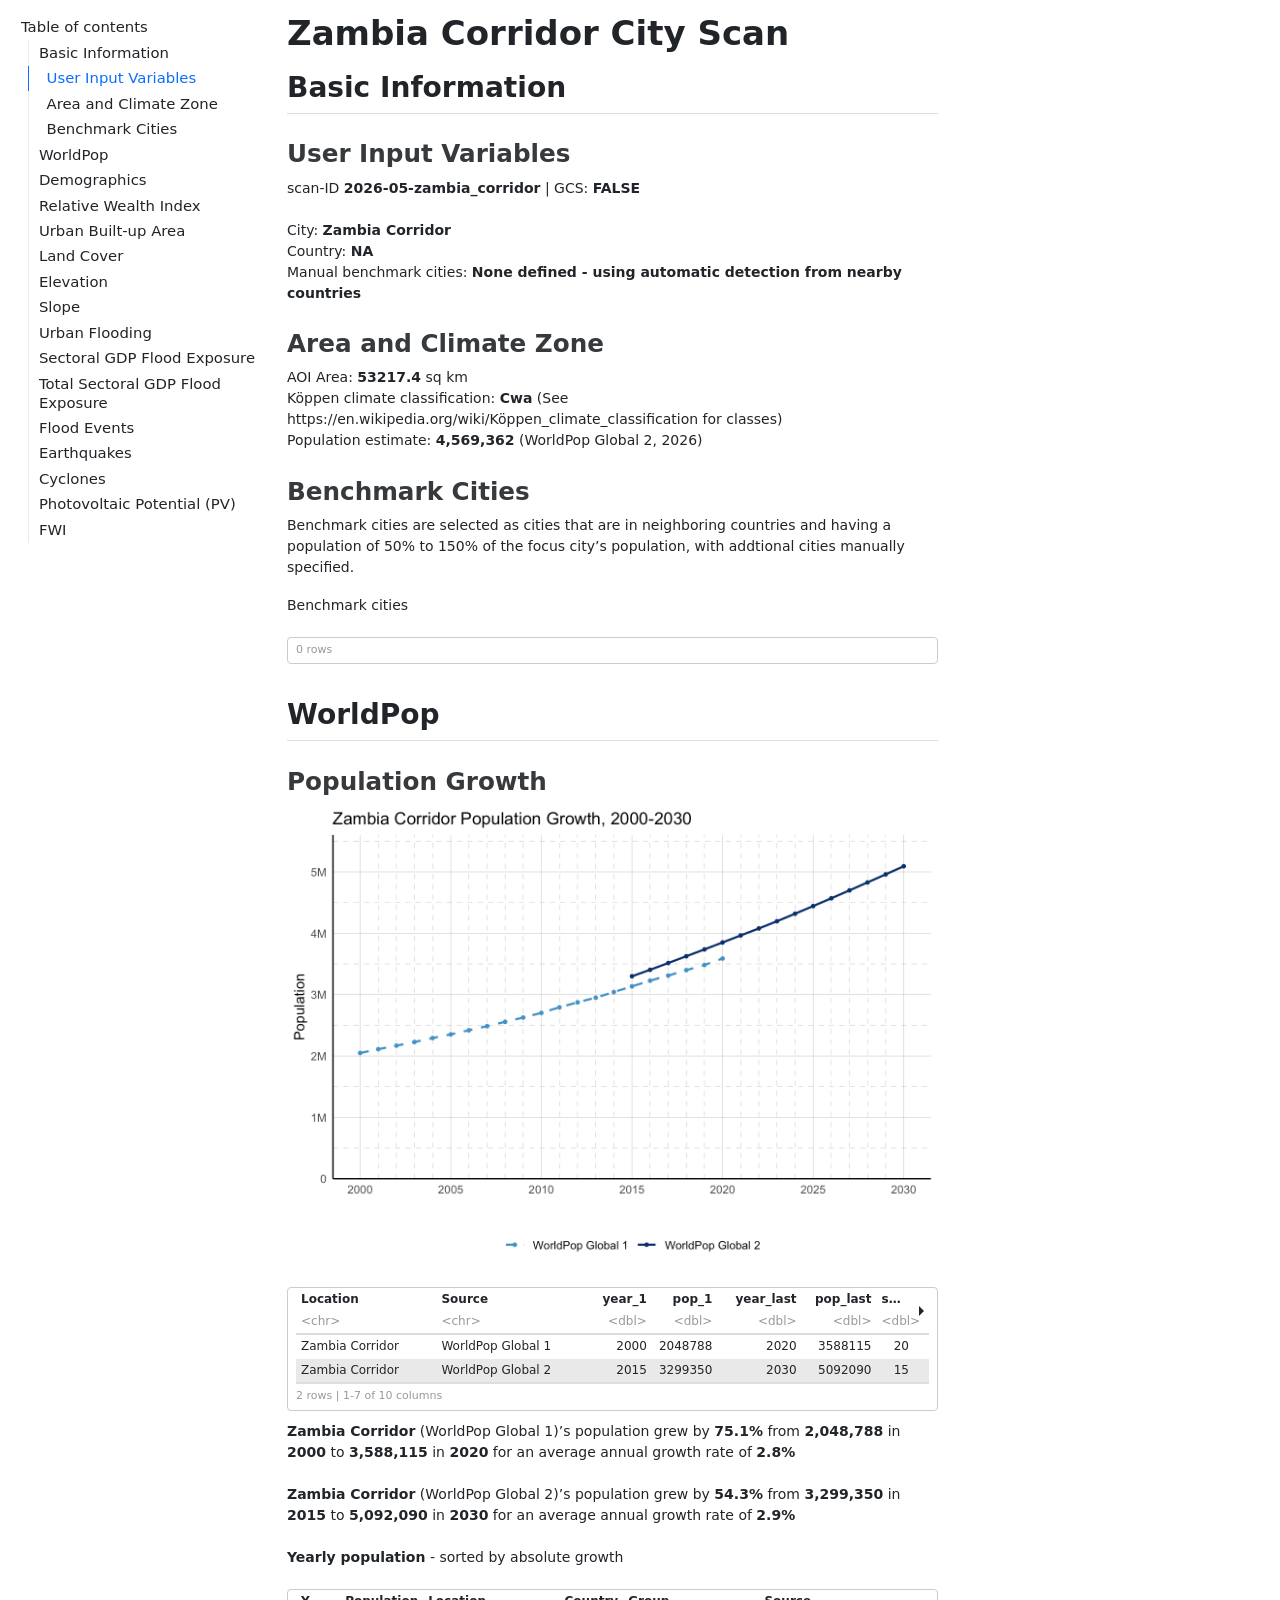
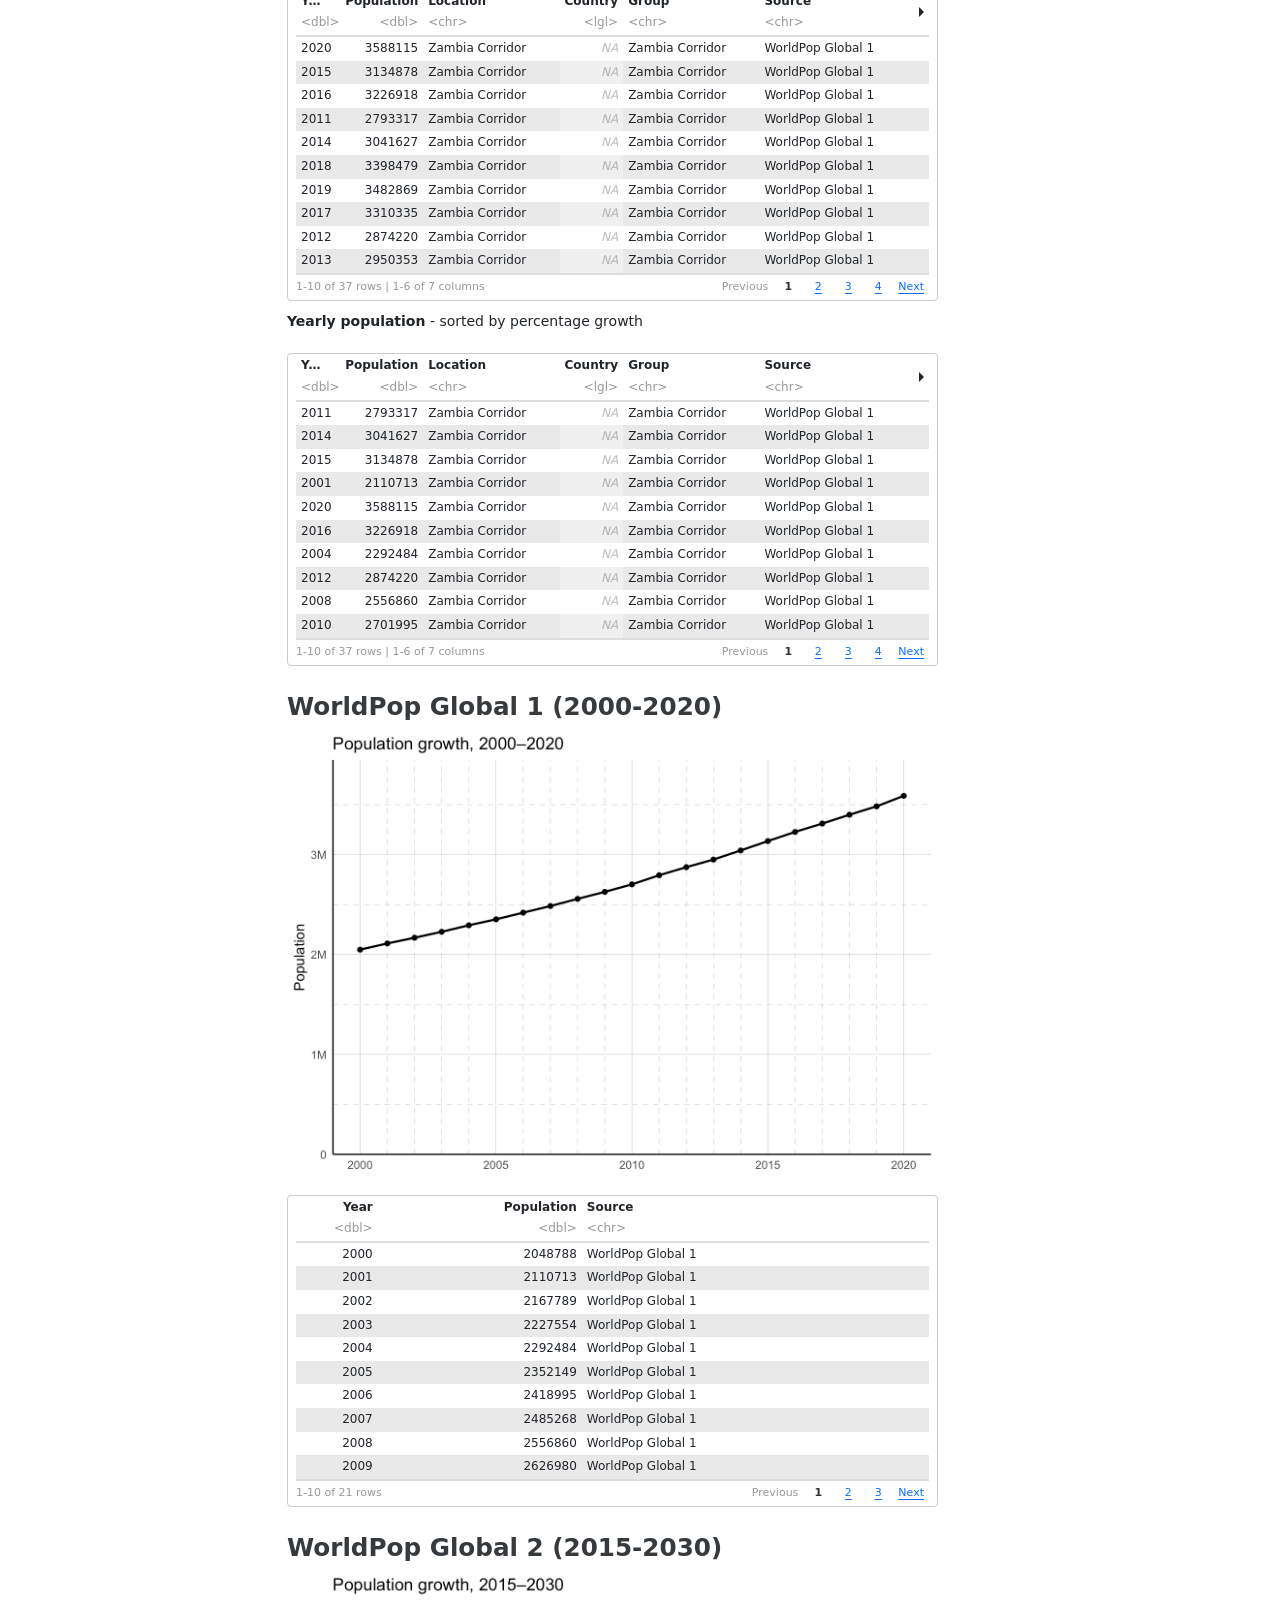
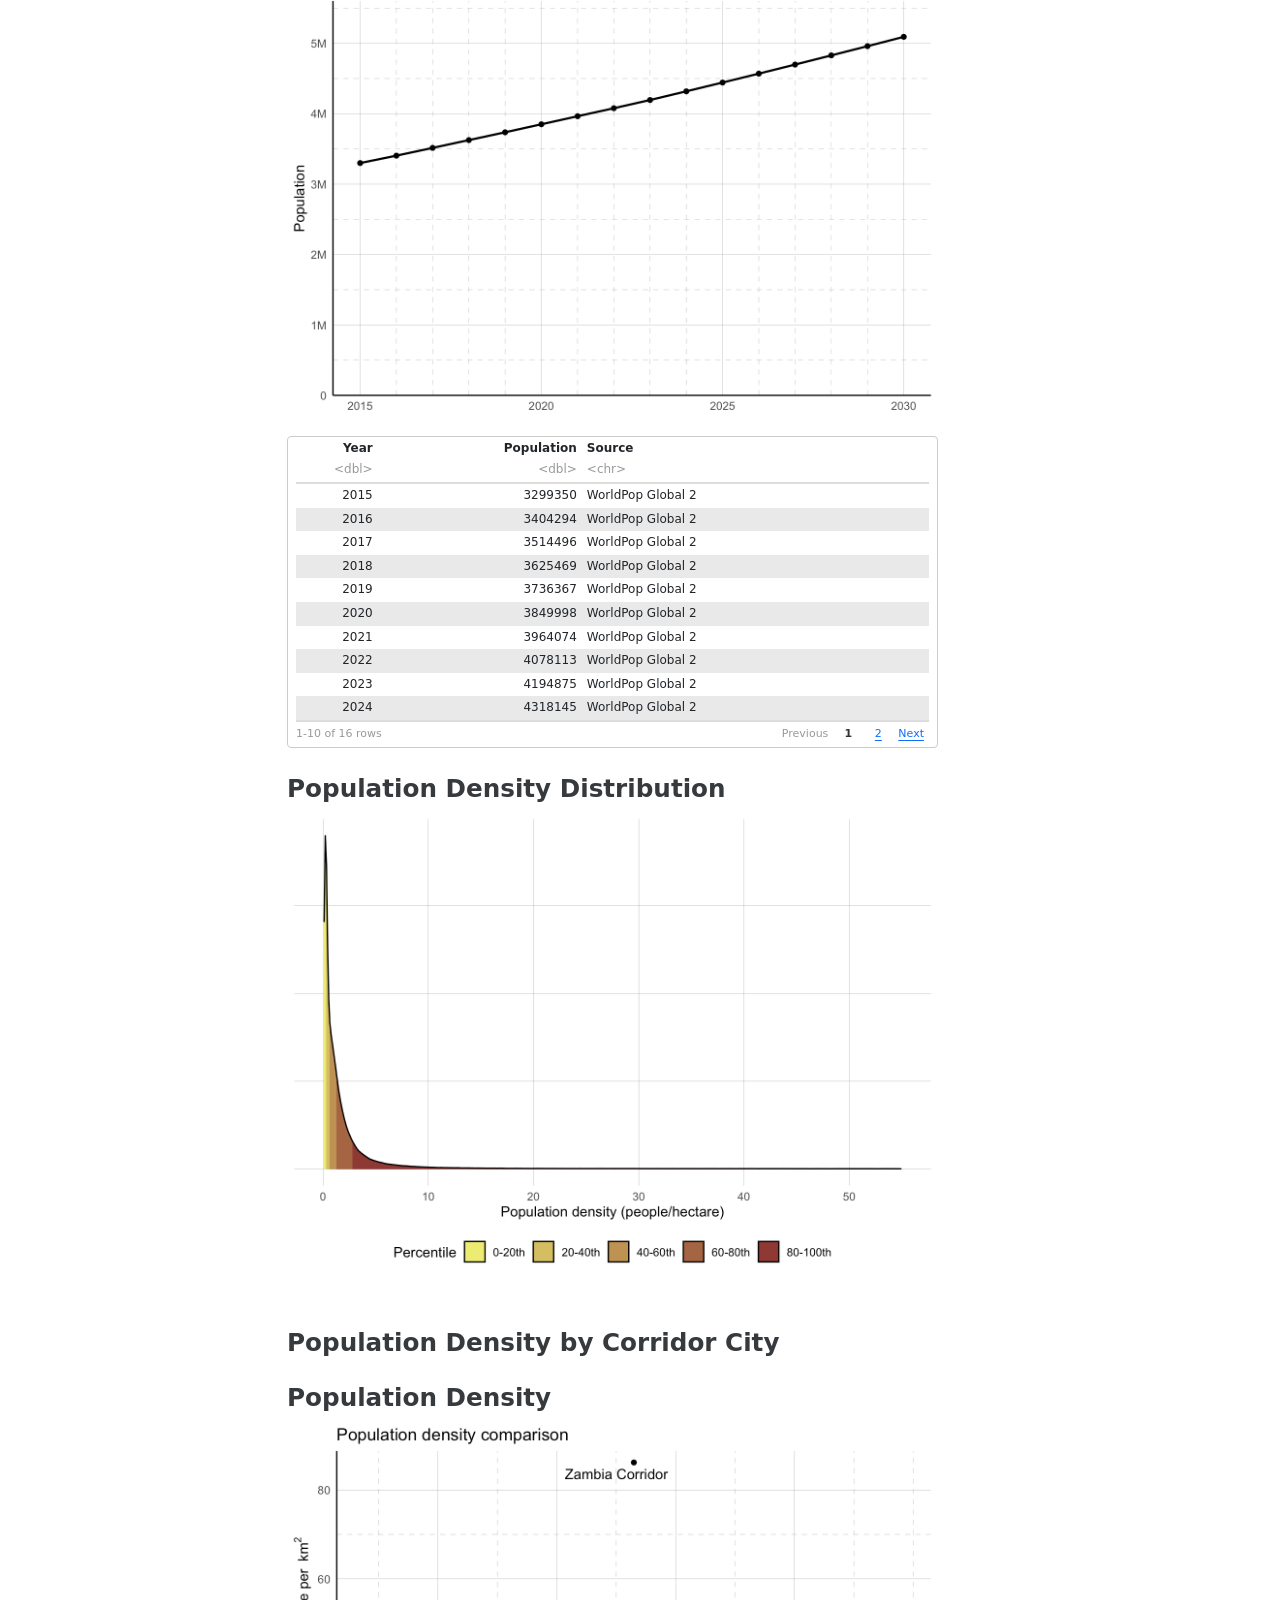
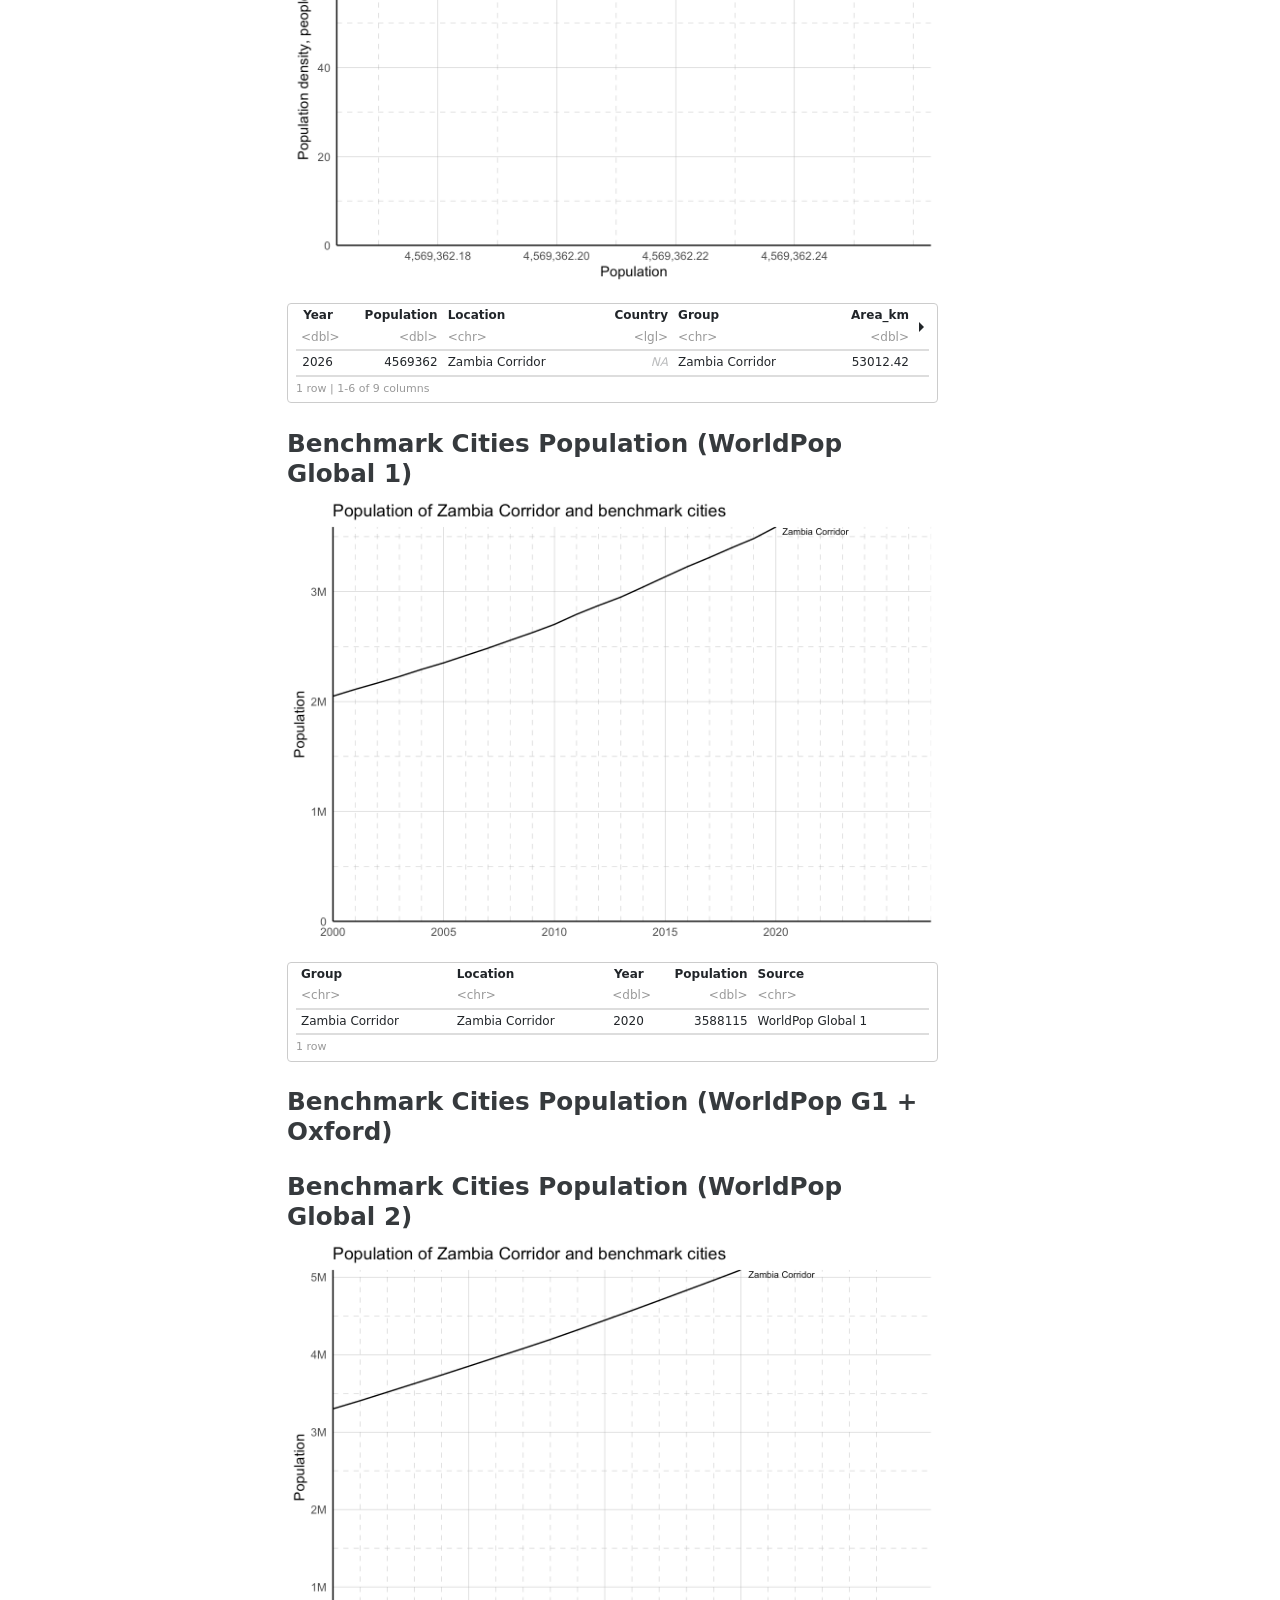
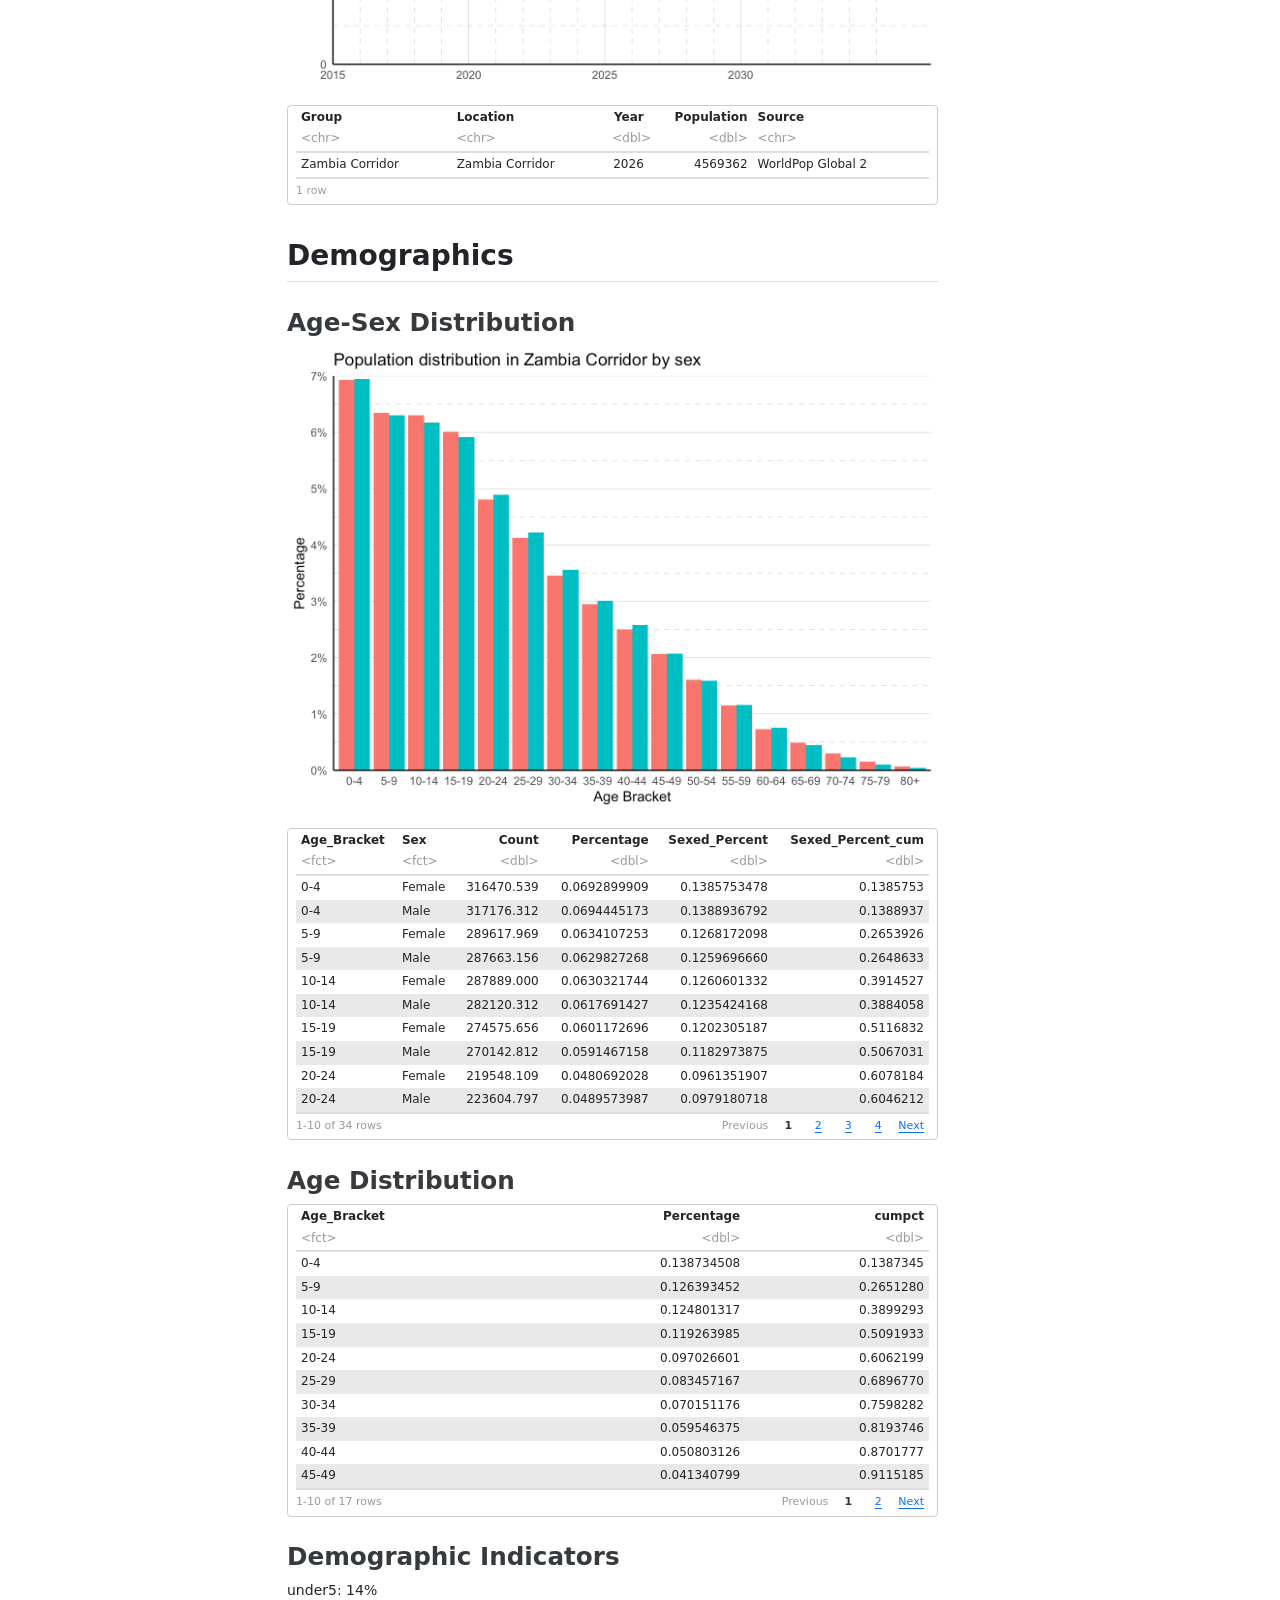
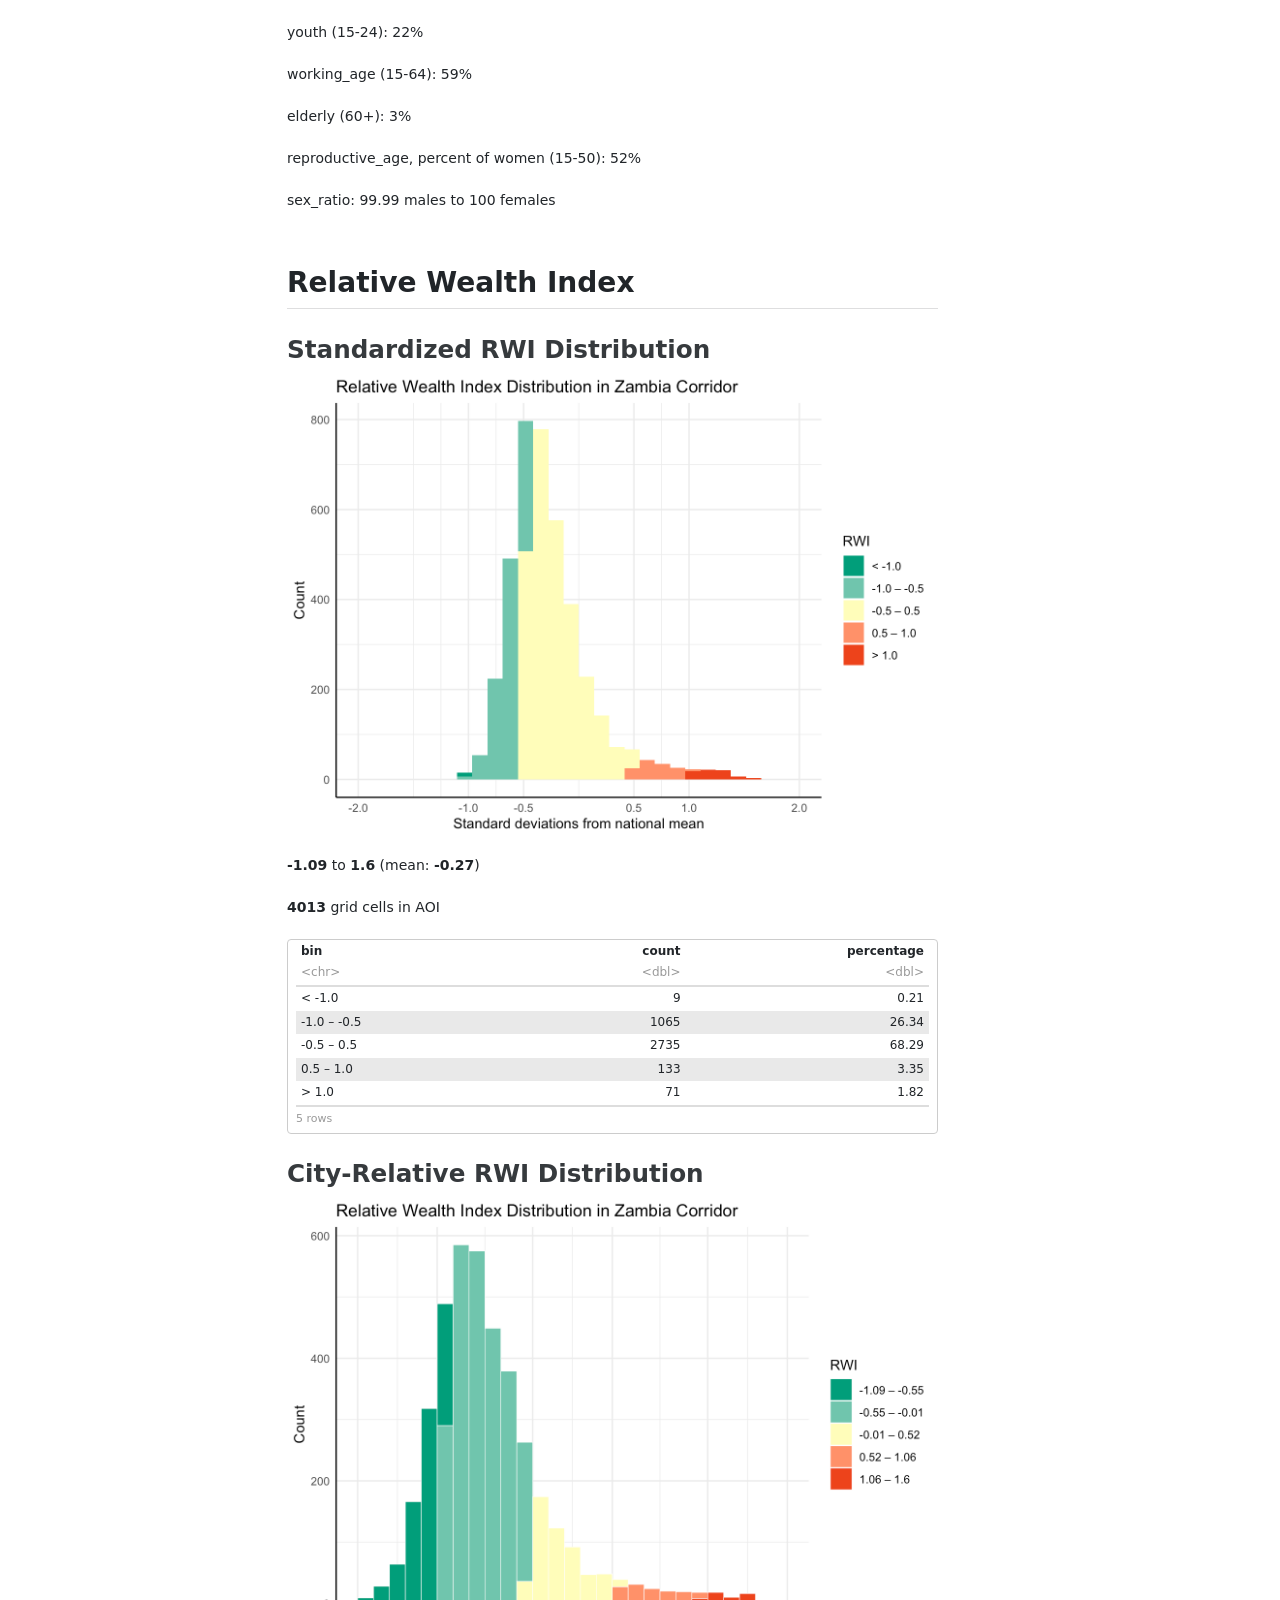
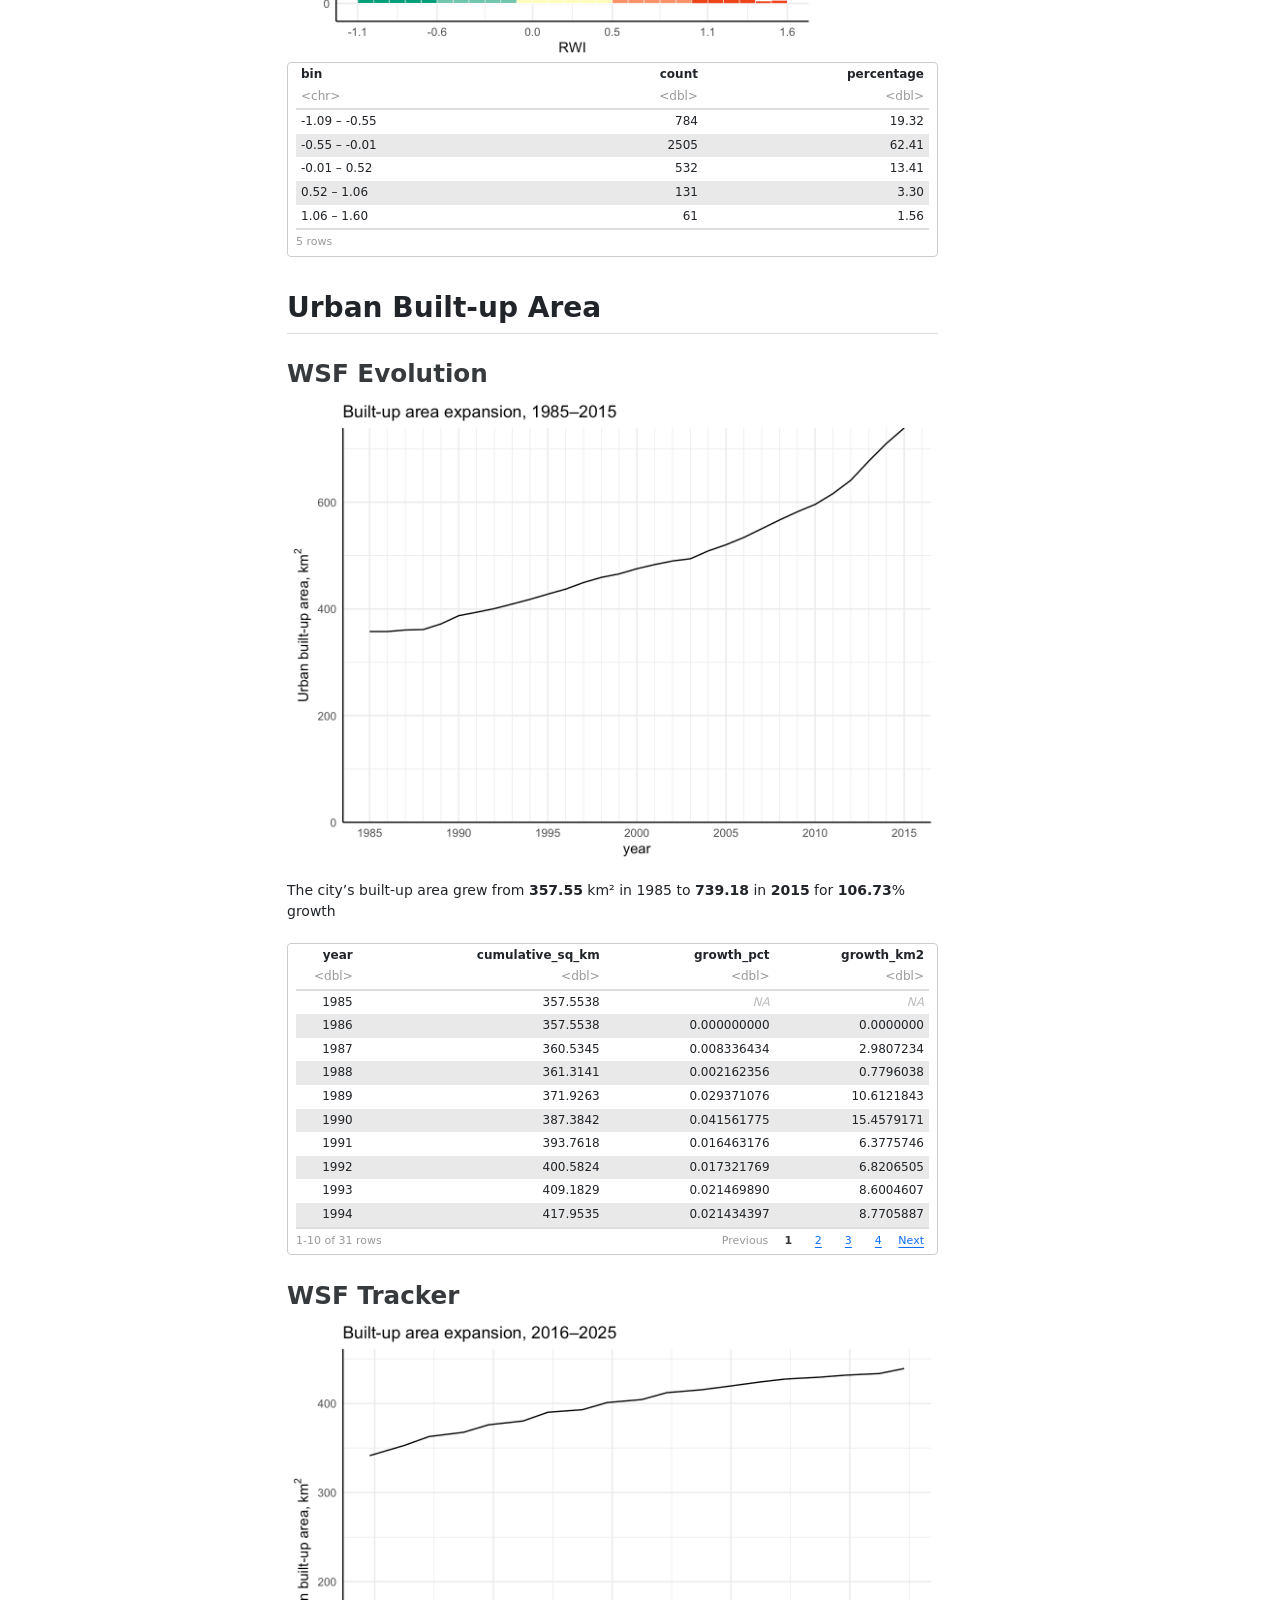
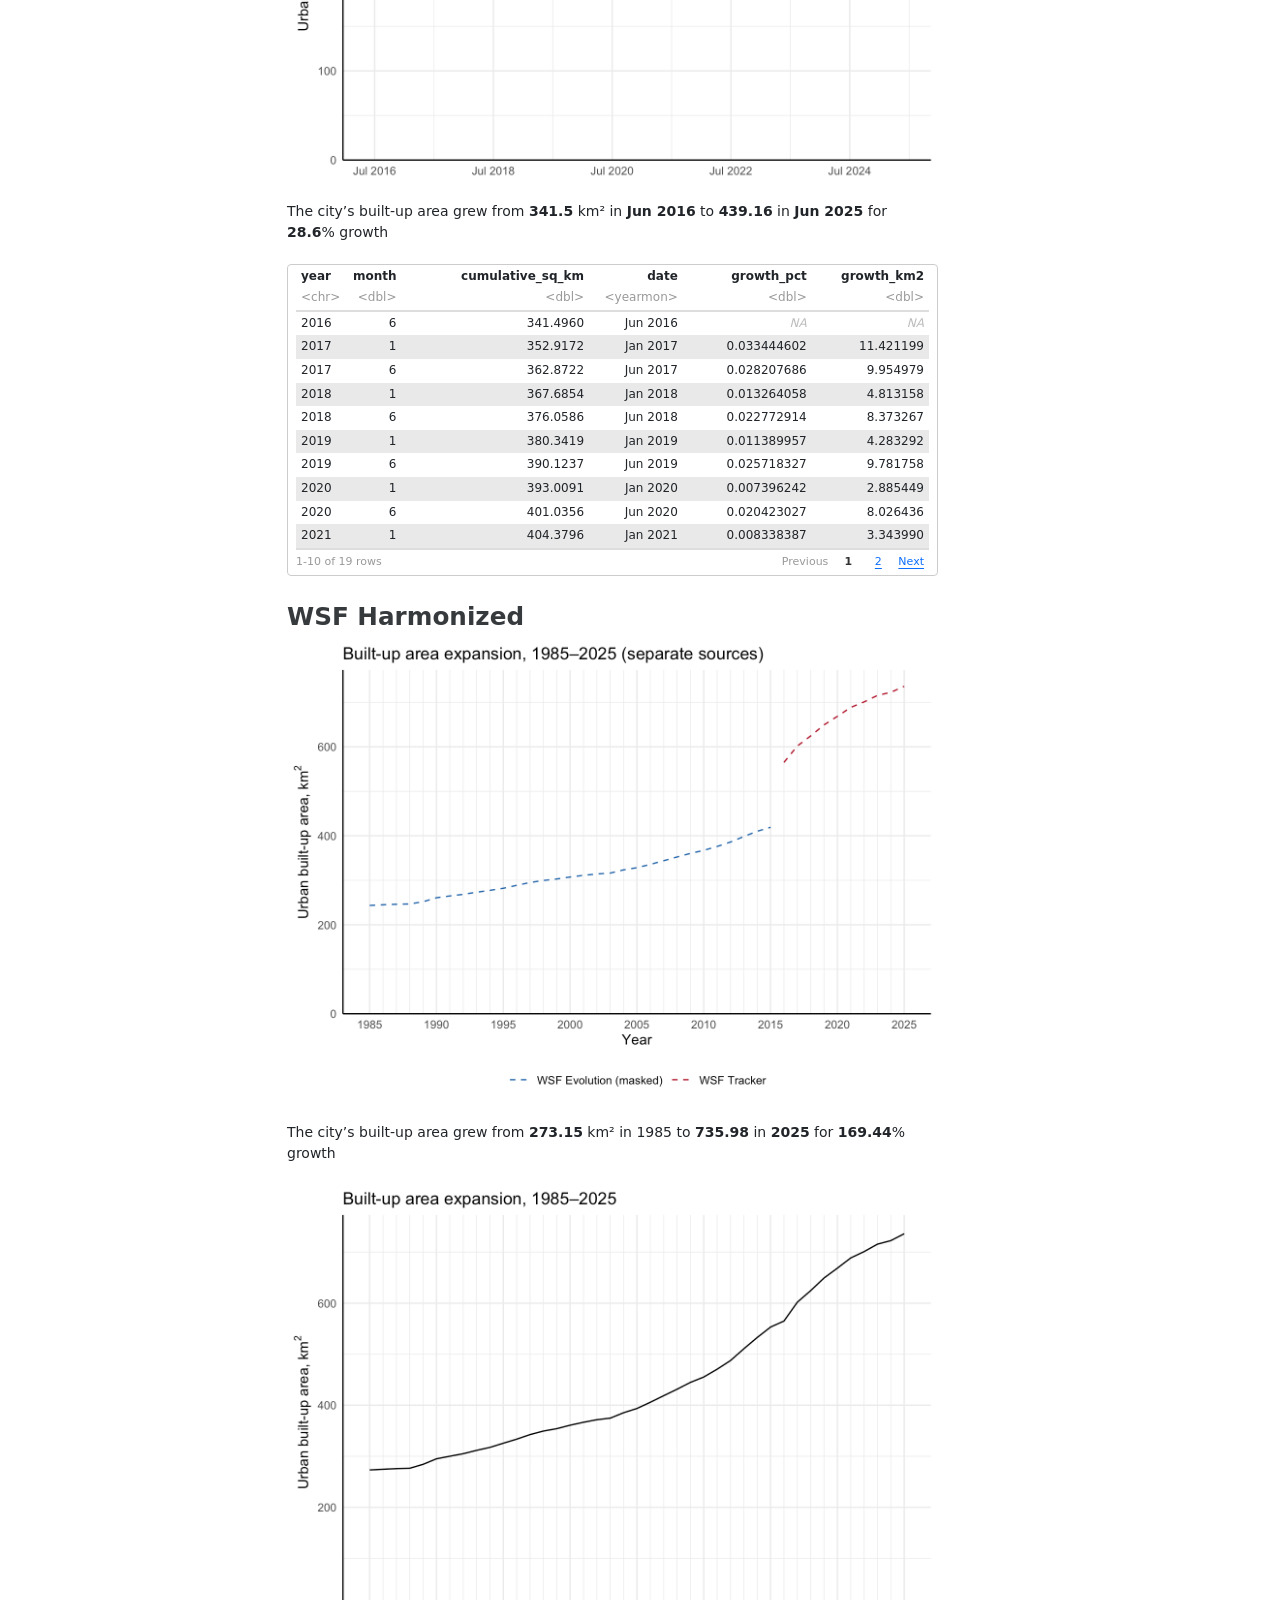
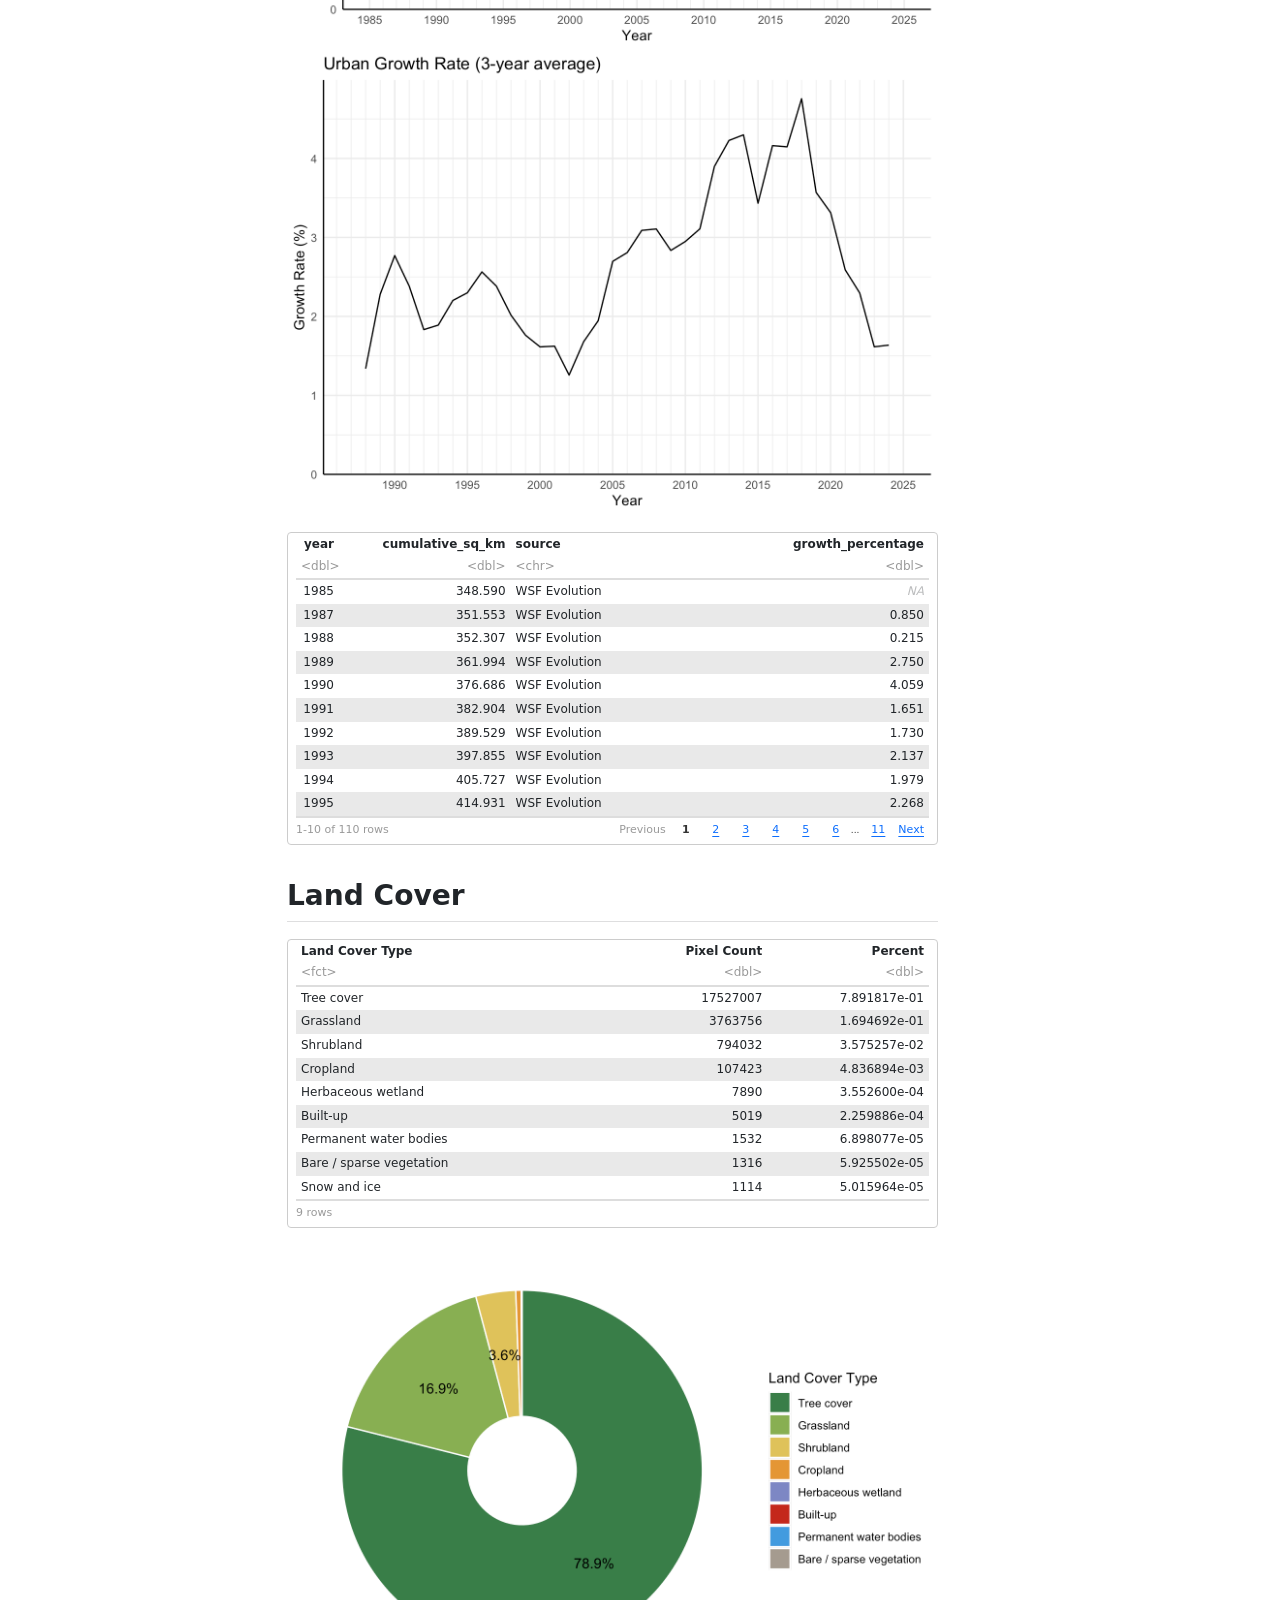
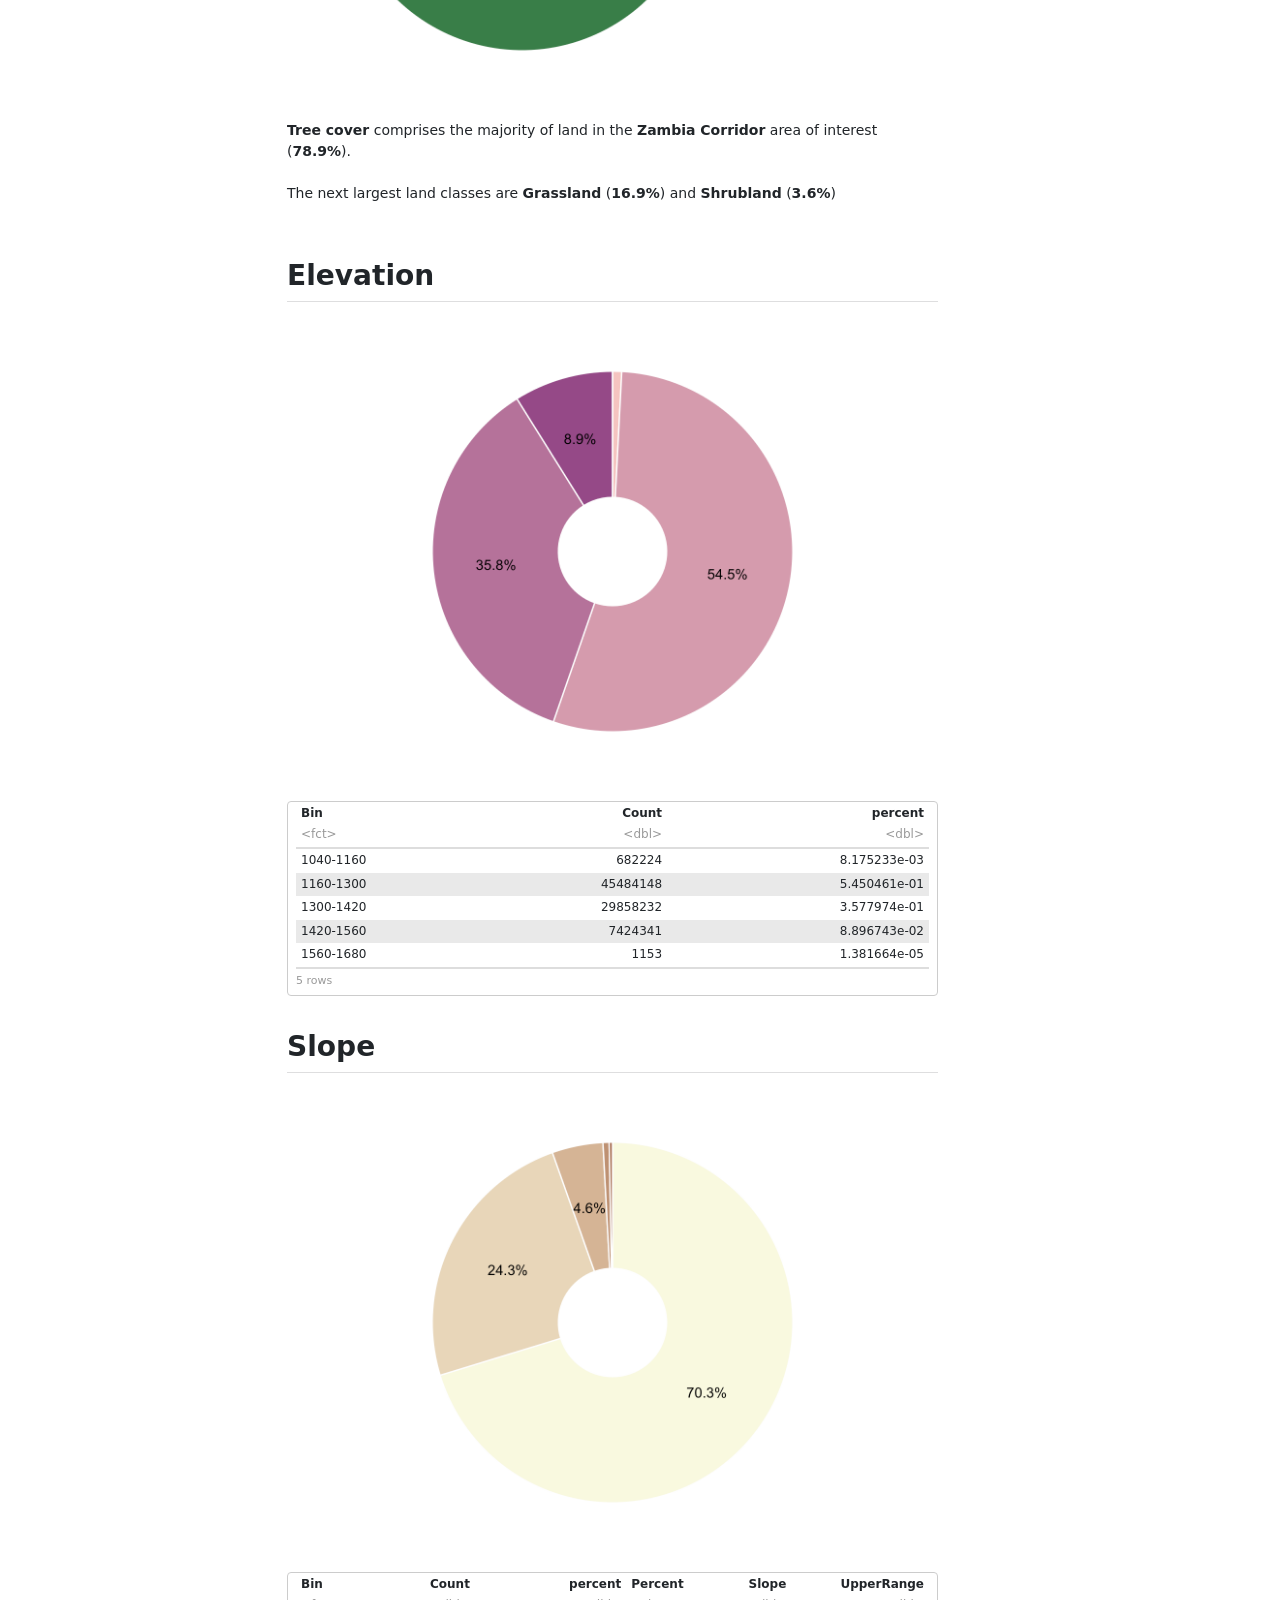
